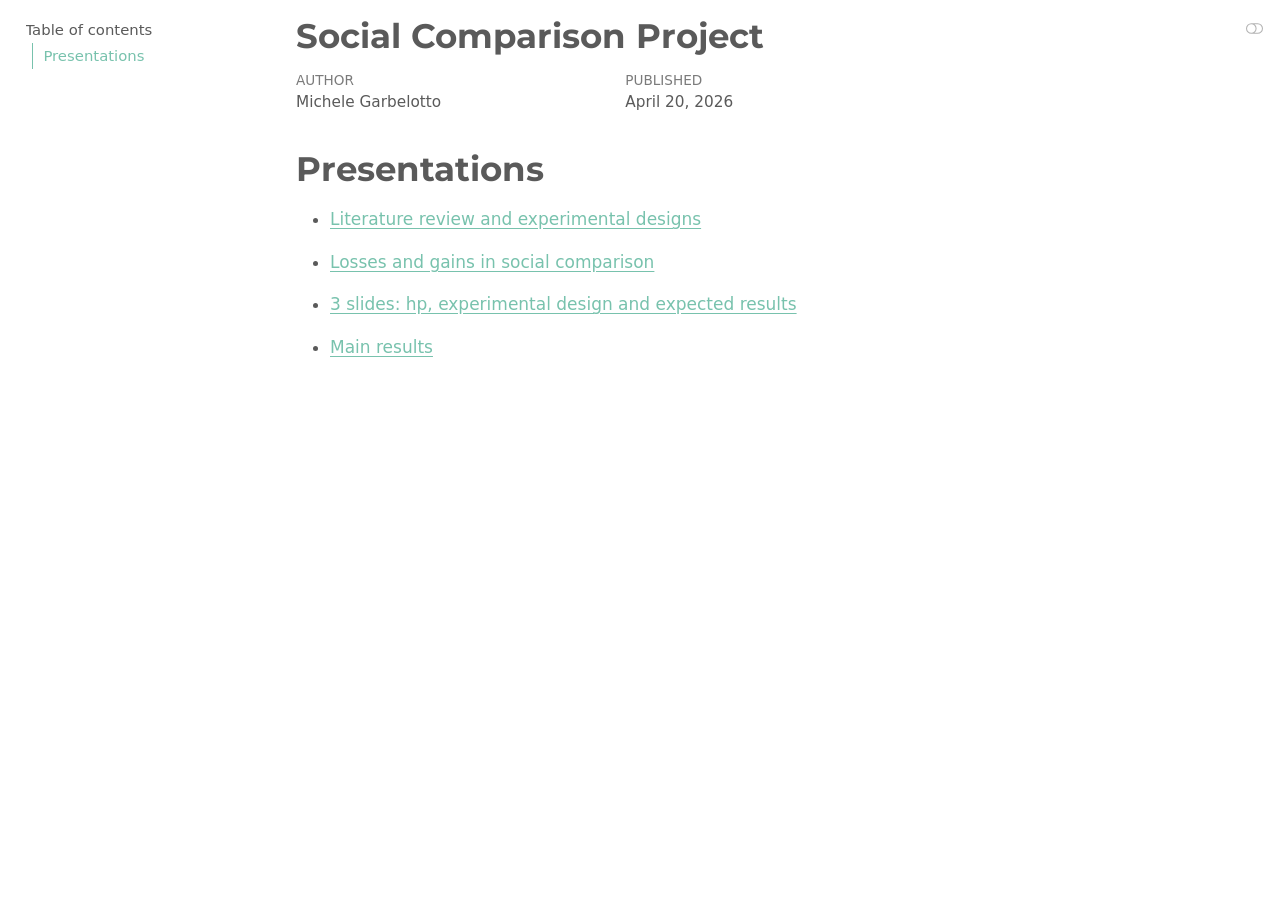
==== index.html @ e5406fec "Add main results presentation to index" ====
<!DOCTYPE html>
<html xmlns="http://www.w3.org/1999/xhtml" lang="en" xml:lang="en"><head>

<meta charset="utf-8">
<meta name="generator" content="quarto-1.8.25">

<meta name="viewport" content="width=device-width, initial-scale=1.0, user-scalable=yes">

<meta name="author" content="Michele Garbelotto">
<meta name="dcterms.date" content="2026-04-20">

<title>Social Comparison Project</title>
<style>
code{white-space: pre-wrap;}
span.smallcaps{font-variant: small-caps;}
div.columns{display: flex; gap: min(4vw, 1.5em);}
div.column{flex: auto; overflow-x: auto;}
div.hanging-indent{margin-left: 1.5em; text-indent: -1.5em;}
ul.task-list{list-style: none;}
ul.task-list li input[type="checkbox"] {
width: 0.8em;
margin: 0 0.8em 0.2em -1em;  vertical-align: middle;
}
</style>


<script>/*!
 * clipboard.js v2.0.11
 * https://clipboardjs.com/
 *
 * Licensed MIT © Zeno Rocha
 */
!function(t,e){"object"==typeof exports&&"object"==typeof module?module.exports=e():"function"==typeof define&&define.amd?define([],e):"object"==typeof exports?exports.ClipboardJS=e():t.ClipboardJS=e()}(this,function(){return n={686:function(t,e,n){"use strict";n.d(e,{default:function(){return b}});var e=n(279),i=n.n(e),e=n(370),u=n.n(e),e=n(817),r=n.n(e);function c(t){try{return document.execCommand(t)}catch(t){return}}var a=function(t){t=r()(t);return c("cut"),t};function o(t,e){var n,o,t=(n=t,o="rtl"===document.documentElement.getAttribute("dir"),(t=document.createElement("textarea")).style.fontSize="12pt",t.style.border="0",t.style.padding="0",t.style.margin="0",t.style.position="absolute",t.style[o?"right":"left"]="-9999px",o=window.pageYOffset||document.documentElement.scrollTop,t.style.top="".concat(o,"px"),t.setAttribute("readonly",""),t.value=n,t);return e.container.appendChild(t),e=r()(t),c("copy"),t.remove(),e}var f=function(t){var e=1<arguments.length&&void 0!==arguments[1]?arguments[1]:{container:document.body},n="";return"string"==typeof t?n=o(t,e):t instanceof HTMLInputElement&&!["text","search","url","tel","password"].includes(null==t?void 0:t.type)?n=o(t.value,e):(n=r()(t),c("copy")),n};function l(t){return(l="function"==typeof Symbol&&"symbol"==typeof Symbol.iterator?function(t){return typeof t}:function(t){return t&&"function"==typeof Symbol&&t.constructor===Symbol&&t!==Symbol.prototype?"symbol":typeof t})(t)}var s=function(){var t=0<arguments.length&&void 0!==arguments[0]?arguments[0]:{},e=t.action,n=void 0===e?"copy":e,o=t.container,e=t.target,t=t.text;if("copy"!==n&&"cut"!==n)throw new Error('Invalid "action" value, use either "copy" or "cut"');if(void 0!==e){if(!e||"object"!==l(e)||1!==e.nodeType)throw new Error('Invalid "target" value, use a valid Element');if("copy"===n&&e.hasAttribute("disabled"))throw new Error('Invalid "target" attribute. Please use "readonly" instead of "disabled" attribute');if("cut"===n&&(e.hasAttribute("readonly")||e.hasAttribute("disabled")))throw new Error('Invalid "target" attribute. You can\'t cut text from elements with "readonly" or "disabled" attributes')}return t?f(t,{container:o}):e?"cut"===n?a(e):f(e,{container:o}):void 0};function p(t){return(p="function"==typeof Symbol&&"symbol"==typeof Symbol.iterator?function(t){return typeof t}:function(t){return t&&"function"==typeof Symbol&&t.constructor===Symbol&&t!==Symbol.prototype?"symbol":typeof t})(t)}function d(t,e){for(var n=0;n<e.length;n++){var o=e[n];o.enumerable=o.enumerable||!1,o.configurable=!0,"value"in o&&(o.writable=!0),Object.defineProperty(t,o.key,o)}}function y(t,e){return(y=Object.setPrototypeOf||function(t,e){return t.__proto__=e,t})(t,e)}function h(n){var o=function(){if("undefined"==typeof Reflect||!Reflect.construct)return!1;if(Reflect.construct.sham)return!1;if("function"==typeof Proxy)return!0;try{return Date.prototype.toString.call(Reflect.construct(Date,[],function(){})),!0}catch(t){return!1}}();return function(){var t,e=v(n);return t=o?(t=v(this).constructor,Reflect.construct(e,arguments,t)):e.apply(this,arguments),e=this,!(t=t)||"object"!==p(t)&&"function"!=typeof t?function(t){if(void 0!==t)return t;throw new ReferenceError("this hasn't been initialised - super() hasn't been called")}(e):t}}function v(t){return(v=Object.setPrototypeOf?Object.getPrototypeOf:function(t){return t.__proto__||Object.getPrototypeOf(t)})(t)}function m(t,e){t="data-clipboard-".concat(t);if(e.hasAttribute(t))return e.getAttribute(t)}var b=function(){!function(t,e){if("function"!=typeof e&&null!==e)throw new TypeError("Super expression must either be null or a function");t.prototype=Object.create(e&&e.prototype,{constructor:{value:t,writable:!0,configurable:!0}}),e&&y(t,e)}(r,i());var t,e,n,o=h(r);function r(t,e){var n;return function(t){if(!(t instanceof r))throw new TypeError("Cannot call a class as a function")}(this),(n=o.call(this)).resolveOptions(e),n.listenClick(t),n}return t=r,n=[{key:"copy",value:function(t){var e=1<arguments.length&&void 0!==arguments[1]?arguments[1]:{container:document.body};return f(t,e)}},{key:"cut",value:function(t){return a(t)}},{key:"isSupported",value:function(){var t=0<arguments.length&&void 0!==arguments[0]?arguments[0]:["copy","cut"],t="string"==typeof t?[t]:t,e=!!document.queryCommandSupported;return t.forEach(function(t){e=e&&!!document.queryCommandSupported(t)}),e}}],(e=[{key:"resolveOptions",value:function(){var t=0<arguments.length&&void 0!==arguments[0]?arguments[0]:{};this.action="function"==typeof t.action?t.action:this.defaultAction,this.target="function"==typeof t.target?t.target:this.defaultTarget,this.text="function"==typeof t.text?t.text:this.defaultText,this.container="object"===p(t.container)?t.container:document.body}},{key:"listenClick",value:function(t){var e=this;this.listener=u()(t,"click",function(t){return e.onClick(t)})}},{key:"onClick",value:function(t){var e=t.delegateTarget||t.currentTarget,n=this.action(e)||"copy",t=s({action:n,container:this.container,target:this.target(e),text:this.text(e)});this.emit(t?"success":"error",{action:n,text:t,trigger:e,clearSelection:function(){e&&e.focus(),window.getSelection().removeAllRanges()}})}},{key:"defaultAction",value:function(t){return m("action",t)}},{key:"defaultTarget",value:function(t){t=m("target",t);if(t)return document.querySelector(t)}},{key:"defaultText",value:function(t){return m("text",t)}},{key:"destroy",value:function(){this.listener.destroy()}}])&&d(t.prototype,e),n&&d(t,n),r}()},828:function(t){var e;"undefined"==typeof Element||Element.prototype.matches||((e=Element.prototype).matches=e.matchesSelector||e.mozMatchesSelector||e.msMatchesSelector||e.oMatchesSelector||e.webkitMatchesSelector),t.exports=function(t,e){for(;t&&9!==t.nodeType;){if("function"==typeof t.matches&&t.matches(e))return t;t=t.parentNode}}},438:function(t,e,n){var u=n(828);function i(t,e,n,o,r){var i=function(e,n,t,o){return function(t){t.delegateTarget=u(t.target,n),t.delegateTarget&&o.call(e,t)}}.apply(this,arguments);return t.addEventListener(n,i,r),{destroy:function(){t.removeEventListener(n,i,r)}}}t.exports=function(t,e,n,o,r){return"function"==typeof t.addEventListener?i.apply(null,arguments):"function"==typeof n?i.bind(null,document).apply(null,arguments):("string"==typeof t&&(t=document.querySelectorAll(t)),Array.prototype.map.call(t,function(t){return i(t,e,n,o,r)}))}},879:function(t,n){n.node=function(t){return void 0!==t&&t instanceof HTMLElement&&1===t.nodeType},n.nodeList=function(t){var e=Object.prototype.toString.call(t);return void 0!==t&&("[object NodeList]"===e||"[object HTMLCollection]"===e)&&"length"in t&&(0===t.length||n.node(t[0]))},n.string=function(t){return"string"==typeof t||t instanceof String},n.fn=function(t){return"[object Function]"===Object.prototype.toString.call(t)}},370:function(t,e,n){var f=n(879),l=n(438);t.exports=function(t,e,n){if(!t&&!e&&!n)throw new Error("Missing required arguments");if(!f.string(e))throw new TypeError("Second argument must be a String");if(!f.fn(n))throw new TypeError("Third argument must be a Function");if(f.node(t))return c=e,a=n,(u=t).addEventListener(c,a),{destroy:function(){u.removeEventListener(c,a)}};if(f.nodeList(t))return o=t,r=e,i=n,Array.prototype.forEach.call(o,function(t){t.addEventListener(r,i)}),{destroy:function(){Array.prototype.forEach.call(o,function(t){t.removeEventListener(r,i)})}};if(f.string(t))return t=t,e=e,n=n,l(document.body,t,e,n);throw new TypeError("First argument must be a String, HTMLElement, HTMLCollection, or NodeList");var o,r,i,u,c,a}},817:function(t){t.exports=function(t){var e,n="SELECT"===t.nodeName?(t.focus(),t.value):"INPUT"===t.nodeName||"TEXTAREA"===t.nodeName?((e=t.hasAttribute("readonly"))||t.setAttribute("readonly",""),t.select(),t.setSelectionRange(0,t.value.length),e||t.removeAttribute("readonly"),t.value):(t.hasAttribute("contenteditable")&&t.focus(),n=window.getSelection(),(e=document.createRange()).selectNodeContents(t),n.removeAllRanges(),n.addRange(e),n.toString());return n}},279:function(t){function e(){}e.prototype={on:function(t,e,n){var o=this.e||(this.e={});return(o[t]||(o[t]=[])).push({fn:e,ctx:n}),this},once:function(t,e,n){var o=this;function r(){o.off(t,r),e.apply(n,arguments)}return r._=e,this.on(t,r,n)},emit:function(t){for(var e=[].slice.call(arguments,1),n=((this.e||(this.e={}))[t]||[]).slice(),o=0,r=n.length;o<r;o++)n[o].fn.apply(n[o].ctx,e);return this},off:function(t,e){var n=this.e||(this.e={}),o=n[t],r=[];if(o&&e)for(var i=0,u=o.length;i<u;i++)o[i].fn!==e&&o[i].fn._!==e&&r.push(o[i]);return r.length?n[t]=r:delete n[t],this}},t.exports=e,t.exports.TinyEmitter=e}},r={},o.n=function(t){var e=t&&t.__esModule?function(){return t.default}:function(){return t};return o.d(e,{a:e}),e},o.d=function(t,e){for(var n in e)o.o(e,n)&&!o.o(t,n)&&Object.defineProperty(t,n,{enumerable:!0,get:e[n]})},o.o=function(t,e){return Object.prototype.hasOwnProperty.call(t,e)},o(686).default;function o(t){if(r[t])return r[t].exports;var e=r[t]={exports:{}};return n[t](e,e.exports,o),e.exports}var n,r});</script>
<script src="[data-uri]" type="module"></script>
<script src="[data-uri]" type="module"></script>
<script src="[data-uri]" type="module"></script>
<script>/**
 * @popperjs/core v2.11.7 - MIT License
 */

!function(e,t){"object"==typeof exports&&"undefined"!=typeof module?t(exports):"function"==typeof define&&define.amd?define(["exports"],t):t((e="undefined"!=typeof globalThis?globalThis:e||self).Popper={})}(this,(function(e){"use strict";function t(e){if(null==e)return window;if("[object Window]"!==e.toString()){var t=e.ownerDocument;return t&&t.defaultView||window}return e}function n(e){return e instanceof t(e).Element||e instanceof Element}function r(e){return e instanceof t(e).HTMLElement||e instanceof HTMLElement}function o(e){return"undefined"!=typeof ShadowRoot&&(e instanceof t(e).ShadowRoot||e instanceof ShadowRoot)}var i=Math.max,a=Math.min,s=Math.round;function f(){var e=navigator.userAgentData;return null!=e&&e.brands&&Array.isArray(e.brands)?e.brands.map((function(e){return e.brand+"/"+e.version})).join(" "):navigator.userAgent}function c(){return!/^((?!chrome|android).)*safari/i.test(f())}function p(e,o,i){void 0===o&&(o=!1),void 0===i&&(i=!1);var a=e.getBoundingClientRect(),f=1,p=1;o&&r(e)&&(f=e.offsetWidth>0&&s(a.width)/e.offsetWidth||1,p=e.offsetHeight>0&&s(a.height)/e.offsetHeight||1);var u=(n(e)?t(e):window).visualViewport,l=!c()&&i,d=(a.left+(l&&u?u.offsetLeft:0))/f,h=(a.top+(l&&u?u.offsetTop:0))/p,m=a.width/f,v=a.height/p;return{width:m,height:v,top:h,right:d+m,bottom:h+v,left:d,x:d,y:h}}function u(e){var n=t(e);return{scrollLeft:n.pageXOffset,scrollTop:n.pageYOffset}}function l(e){return e?(e.nodeName||"").toLowerCase():null}function d(e){return((n(e)?e.ownerDocument:e.document)||window.document).documentElement}function h(e){return p(d(e)).left+u(e).scrollLeft}function m(e){return t(e).getComputedStyle(e)}function v(e){var t=m(e),n=t.overflow,r=t.overflowX,o=t.overflowY;return/auto|scroll|overlay|hidden/.test(n+o+r)}function y(e,n,o){void 0===o&&(o=!1);var i,a,f=r(n),c=r(n)&&function(e){var t=e.getBoundingClientRect(),n=s(t.width)/e.offsetWidth||1,r=s(t.height)/e.offsetHeight||1;return 1!==n||1!==r}(n),m=d(n),y=p(e,c,o),g={scrollLeft:0,scrollTop:0},b={x:0,y:0};return(f||!f&&!o)&&(("body"!==l(n)||v(m))&&(g=(i=n)!==t(i)&&r(i)?{scrollLeft:(a=i).scrollLeft,scrollTop:a.scrollTop}:u(i)),r(n)?((b=p(n,!0)).x+=n.clientLeft,b.y+=n.clientTop):m&&(b.x=h(m))),{x:y.left+g.scrollLeft-b.x,y:y.top+g.scrollTop-b.y,width:y.width,height:y.height}}function g(e){var t=p(e),n=e.offsetWidth,r=e.offsetHeight;return Math.abs(t.width-n)<=1&&(n=t.width),Math.abs(t.height-r)<=1&&(r=t.height),{x:e.offsetLeft,y:e.offsetTop,width:n,height:r}}function b(e){return"html"===l(e)?e:e.assignedSlot||e.parentNode||(o(e)?e.host:null)||d(e)}function x(e){return["html","body","#document"].indexOf(l(e))>=0?e.ownerDocument.body:r(e)&&v(e)?e:x(b(e))}function w(e,n){var r;void 0===n&&(n=[]);var o=x(e),i=o===(null==(r=e.ownerDocument)?void 0:r.body),a=t(o),s=i?[a].concat(a.visualViewport||[],v(o)?o:[]):o,f=n.concat(s);return i?f:f.concat(w(b(s)))}function O(e){return["table","td","th"].indexOf(l(e))>=0}function j(e){return r(e)&&"fixed"!==m(e).position?e.offsetParent:null}function E(e){for(var n=t(e),i=j(e);i&&O(i)&&"static"===m(i).position;)i=j(i);return i&&("html"===l(i)||"body"===l(i)&&"static"===m(i).position)?n:i||function(e){var t=/firefox/i.test(f());if(/Trident/i.test(f())&&r(e)&&"fixed"===m(e).position)return null;var n=b(e);for(o(n)&&(n=n.host);r(n)&&["html","body"].indexOf(l(n))<0;){var i=m(n);if("none"!==i.transform||"none"!==i.perspective||"paint"===i.contain||-1!==["transform","perspective"].indexOf(i.willChange)||t&&"filter"===i.willChange||t&&i.filter&&"none"!==i.filter)return n;n=n.parentNode}return null}(e)||n}var D="top",A="bottom",L="right",P="left",M="auto",k=[D,A,L,P],W="start",B="end",H="viewport",T="popper",R=k.reduce((function(e,t){return e.concat([t+"-"+W,t+"-"+B])}),[]),S=[].concat(k,[M]).reduce((function(e,t){return e.concat([t,t+"-"+W,t+"-"+B])}),[]),V=["beforeRead","read","afterRead","beforeMain","main","afterMain","beforeWrite","write","afterWrite"];function q(e){var t=new Map,n=new Set,r=[];function o(e){n.add(e.name),[].concat(e.requires||[],e.requiresIfExists||[]).forEach((function(e){if(!n.has(e)){var r=t.get(e);r&&o(r)}})),r.push(e)}return e.forEach((function(e){t.set(e.name,e)})),e.forEach((function(e){n.has(e.name)||o(e)})),r}function C(e){return e.split("-")[0]}function N(e,t){var n=t.getRootNode&&t.getRootNode();if(e.contains(t))return!0;if(n&&o(n)){var r=t;do{if(r&&e.isSameNode(r))return!0;r=r.parentNode||r.host}while(r)}return!1}function I(e){return Object.assign({},e,{left:e.x,top:e.y,right:e.x+e.width,bottom:e.y+e.height})}function _(e,r,o){return r===H?I(function(e,n){var r=t(e),o=d(e),i=r.visualViewport,a=o.clientWidth,s=o.clientHeight,f=0,p=0;if(i){a=i.width,s=i.height;var u=c();(u||!u&&"fixed"===n)&&(f=i.offsetLeft,p=i.offsetTop)}return{width:a,height:s,x:f+h(e),y:p}}(e,o)):n(r)?function(e,t){var n=p(e,!1,"fixed"===t);return n.top=n.top+e.clientTop,n.left=n.left+e.clientLeft,n.bottom=n.top+e.clientHeight,n.right=n.left+e.clientWidth,n.width=e.clientWidth,n.height=e.clientHeight,n.x=n.left,n.y=n.top,n}(r,o):I(function(e){var t,n=d(e),r=u(e),o=null==(t=e.ownerDocument)?void 0:t.body,a=i(n.scrollWidth,n.clientWidth,o?o.scrollWidth:0,o?o.clientWidth:0),s=i(n.scrollHeight,n.clientHeight,o?o.scrollHeight:0,o?o.clientHeight:0),f=-r.scrollLeft+h(e),c=-r.scrollTop;return"rtl"===m(o||n).direction&&(f+=i(n.clientWidth,o?o.clientWidth:0)-a),{width:a,height:s,x:f,y:c}}(d(e)))}function F(e,t,o,s){var f="clippingParents"===t?function(e){var t=w(b(e)),o=["absolute","fixed"].indexOf(m(e).position)>=0&&r(e)?E(e):e;return n(o)?t.filter((function(e){return n(e)&&N(e,o)&&"body"!==l(e)})):[]}(e):[].concat(t),c=[].concat(f,[o]),p=c[0],u=c.reduce((function(t,n){var r=_(e,n,s);return t.top=i(r.top,t.top),t.right=a(r.right,t.right),t.bottom=a(r.bottom,t.bottom),t.left=i(r.left,t.left),t}),_(e,p,s));return u.width=u.right-u.left,u.height=u.bottom-u.top,u.x=u.left,u.y=u.top,u}function U(e){return e.split("-")[1]}function z(e){return["top","bottom"].indexOf(e)>=0?"x":"y"}function X(e){var t,n=e.reference,r=e.element,o=e.placement,i=o?C(o):null,a=o?U(o):null,s=n.x+n.width/2-r.width/2,f=n.y+n.height/2-r.height/2;switch(i){case D:t={x:s,y:n.y-r.height};break;case A:t={x:s,y:n.y+n.height};break;case L:t={x:n.x+n.width,y:f};break;case P:t={x:n.x-r.width,y:f};break;default:t={x:n.x,y:n.y}}var c=i?z(i):null;if(null!=c){var p="y"===c?"height":"width";switch(a){case W:t[c]=t[c]-(n[p]/2-r[p]/2);break;case B:t[c]=t[c]+(n[p]/2-r[p]/2)}}return t}function Y(e){return Object.assign({},{top:0,right:0,bottom:0,left:0},e)}function G(e,t){return t.reduce((function(t,n){return t[n]=e,t}),{})}function J(e,t){void 0===t&&(t={});var r=t,o=r.placement,i=void 0===o?e.placement:o,a=r.strategy,s=void 0===a?e.strategy:a,f=r.boundary,c=void 0===f?"clippingParents":f,u=r.rootBoundary,l=void 0===u?H:u,h=r.elementContext,m=void 0===h?T:h,v=r.altBoundary,y=void 0!==v&&v,g=r.padding,b=void 0===g?0:g,x=Y("number"!=typeof b?b:G(b,k)),w=m===T?"reference":T,O=e.rects.popper,j=e.elements[y?w:m],E=F(n(j)?j:j.contextElement||d(e.elements.popper),c,l,s),P=p(e.elements.reference),M=X({reference:P,element:O,strategy:"absolute",placement:i}),W=I(Object.assign({},O,M)),B=m===T?W:P,R={top:E.top-B.top+x.top,bottom:B.bottom-E.bottom+x.bottom,left:E.left-B.left+x.left,right:B.right-E.right+x.right},S=e.modifiersData.offset;if(m===T&&S){var V=S[i];Object.keys(R).forEach((function(e){var t=[L,A].indexOf(e)>=0?1:-1,n=[D,A].indexOf(e)>=0?"y":"x";R[e]+=V[n]*t}))}return R}var K={placement:"bottom",modifiers:[],strategy:"absolute"};function Q(){for(var e=arguments.length,t=new Array(e),n=0;n<e;n++)t[n]=arguments[n];return!t.some((function(e){return!(e&&"function"==typeof e.getBoundingClientRect)}))}function Z(e){void 0===e&&(e={});var t=e,r=t.defaultModifiers,o=void 0===r?[]:r,i=t.defaultOptions,a=void 0===i?K:i;return function(e,t,r){void 0===r&&(r=a);var i,s,f={placement:"bottom",orderedModifiers:[],options:Object.assign({},K,a),modifiersData:{},elements:{reference:e,popper:t},attributes:{},styles:{}},c=[],p=!1,u={state:f,setOptions:function(r){var i="function"==typeof r?r(f.options):r;l(),f.options=Object.assign({},a,f.options,i),f.scrollParents={reference:n(e)?w(e):e.contextElement?w(e.contextElement):[],popper:w(t)};var s,p,d=function(e){var t=q(e);return V.reduce((function(e,n){return e.concat(t.filter((function(e){return e.phase===n})))}),[])}((s=[].concat(o,f.options.modifiers),p=s.reduce((function(e,t){var n=e[t.name];return e[t.name]=n?Object.assign({},n,t,{options:Object.assign({},n.options,t.options),data:Object.assign({},n.data,t.data)}):t,e}),{}),Object.keys(p).map((function(e){return p[e]}))));return f.orderedModifiers=d.filter((function(e){return e.enabled})),f.orderedModifiers.forEach((function(e){var t=e.name,n=e.options,r=void 0===n?{}:n,o=e.effect;if("function"==typeof o){var i=o({state:f,name:t,instance:u,options:r}),a=function(){};c.push(i||a)}})),u.update()},forceUpdate:function(){if(!p){var e=f.elements,t=e.reference,n=e.popper;if(Q(t,n)){f.rects={reference:y(t,E(n),"fixed"===f.options.strategy),popper:g(n)},f.reset=!1,f.placement=f.options.placement,f.orderedModifiers.forEach((function(e){return f.modifiersData[e.name]=Object.assign({},e.data)}));for(var r=0;r<f.orderedModifiers.length;r++)if(!0!==f.reset){var o=f.orderedModifiers[r],i=o.fn,a=o.options,s=void 0===a?{}:a,c=o.name;"function"==typeof i&&(f=i({state:f,options:s,name:c,instance:u})||f)}else f.reset=!1,r=-1}}},update:(i=function(){return new Promise((function(e){u.forceUpdate(),e(f)}))},function(){return s||(s=new Promise((function(e){Promise.resolve().then((function(){s=void 0,e(i())}))}))),s}),destroy:function(){l(),p=!0}};if(!Q(e,t))return u;function l(){c.forEach((function(e){return e()})),c=[]}return u.setOptions(r).then((function(e){!p&&r.onFirstUpdate&&r.onFirstUpdate(e)})),u}}var $={passive:!0};var ee={name:"eventListeners",enabled:!0,phase:"write",fn:function(){},effect:function(e){var n=e.state,r=e.instance,o=e.options,i=o.scroll,a=void 0===i||i,s=o.resize,f=void 0===s||s,c=t(n.elements.popper),p=[].concat(n.scrollParents.reference,n.scrollParents.popper);return a&&p.forEach((function(e){e.addEventListener("scroll",r.update,$)})),f&&c.addEventListener("resize",r.update,$),function(){a&&p.forEach((function(e){e.removeEventListener("scroll",r.update,$)})),f&&c.removeEventListener("resize",r.update,$)}},data:{}};var te={name:"popperOffsets",enabled:!0,phase:"read",fn:function(e){var t=e.state,n=e.name;t.modifiersData[n]=X({reference:t.rects.reference,element:t.rects.popper,strategy:"absolute",placement:t.placement})},data:{}},ne={top:"auto",right:"auto",bottom:"auto",left:"auto"};function re(e){var n,r=e.popper,o=e.popperRect,i=e.placement,a=e.variation,f=e.offsets,c=e.position,p=e.gpuAcceleration,u=e.adaptive,l=e.roundOffsets,h=e.isFixed,v=f.x,y=void 0===v?0:v,g=f.y,b=void 0===g?0:g,x="function"==typeof l?l({x:y,y:b}):{x:y,y:b};y=x.x,b=x.y;var w=f.hasOwnProperty("x"),O=f.hasOwnProperty("y"),j=P,M=D,k=window;if(u){var W=E(r),H="clientHeight",T="clientWidth";if(W===t(r)&&"static"!==m(W=d(r)).position&&"absolute"===c&&(H="scrollHeight",T="scrollWidth"),W=W,i===D||(i===P||i===L)&&a===B)M=A,b-=(h&&W===k&&k.visualViewport?k.visualViewport.height:W[H])-o.height,b*=p?1:-1;if(i===P||(i===D||i===A)&&a===B)j=L,y-=(h&&W===k&&k.visualViewport?k.visualViewport.width:W[T])-o.width,y*=p?1:-1}var R,S=Object.assign({position:c},u&&ne),V=!0===l?function(e,t){var n=e.x,r=e.y,o=t.devicePixelRatio||1;return{x:s(n*o)/o||0,y:s(r*o)/o||0}}({x:y,y:b},t(r)):{x:y,y:b};return y=V.x,b=V.y,p?Object.assign({},S,((R={})[M]=O?"0":"",R[j]=w?"0":"",R.transform=(k.devicePixelRatio||1)<=1?"translate("+y+"px, "+b+"px)":"translate3d("+y+"px, "+b+"px, 0)",R)):Object.assign({},S,((n={})[M]=O?b+"px":"",n[j]=w?y+"px":"",n.transform="",n))}var oe={name:"computeStyles",enabled:!0,phase:"beforeWrite",fn:function(e){var t=e.state,n=e.options,r=n.gpuAcceleration,o=void 0===r||r,i=n.adaptive,a=void 0===i||i,s=n.roundOffsets,f=void 0===s||s,c={placement:C(t.placement),variation:U(t.placement),popper:t.elements.popper,popperRect:t.rects.popper,gpuAcceleration:o,isFixed:"fixed"===t.options.strategy};null!=t.modifiersData.popperOffsets&&(t.styles.popper=Object.assign({},t.styles.popper,re(Object.assign({},c,{offsets:t.modifiersData.popperOffsets,position:t.options.strategy,adaptive:a,roundOffsets:f})))),null!=t.modifiersData.arrow&&(t.styles.arrow=Object.assign({},t.styles.arrow,re(Object.assign({},c,{offsets:t.modifiersData.arrow,position:"absolute",adaptive:!1,roundOffsets:f})))),t.attributes.popper=Object.assign({},t.attributes.popper,{"data-popper-placement":t.placement})},data:{}};var ie={name:"applyStyles",enabled:!0,phase:"write",fn:function(e){var t=e.state;Object.keys(t.elements).forEach((function(e){var n=t.styles[e]||{},o=t.attributes[e]||{},i=t.elements[e];r(i)&&l(i)&&(Object.assign(i.style,n),Object.keys(o).forEach((function(e){var t=o[e];!1===t?i.removeAttribute(e):i.setAttribute(e,!0===t?"":t)})))}))},effect:function(e){var t=e.state,n={popper:{position:t.options.strategy,left:"0",top:"0",margin:"0"},arrow:{position:"absolute"},reference:{}};return Object.assign(t.elements.popper.style,n.popper),t.styles=n,t.elements.arrow&&Object.assign(t.elements.arrow.style,n.arrow),function(){Object.keys(t.elements).forEach((function(e){var o=t.elements[e],i=t.attributes[e]||{},a=Object.keys(t.styles.hasOwnProperty(e)?t.styles[e]:n[e]).reduce((function(e,t){return e[t]="",e}),{});r(o)&&l(o)&&(Object.assign(o.style,a),Object.keys(i).forEach((function(e){o.removeAttribute(e)})))}))}},requires:["computeStyles"]};var ae={name:"offset",enabled:!0,phase:"main",requires:["popperOffsets"],fn:function(e){var t=e.state,n=e.options,r=e.name,o=n.offset,i=void 0===o?[0,0]:o,a=S.reduce((function(e,n){return e[n]=function(e,t,n){var r=C(e),o=[P,D].indexOf(r)>=0?-1:1,i="function"==typeof n?n(Object.assign({},t,{placement:e})):n,a=i[0],s=i[1];return a=a||0,s=(s||0)*o,[P,L].indexOf(r)>=0?{x:s,y:a}:{x:a,y:s}}(n,t.rects,i),e}),{}),s=a[t.placement],f=s.x,c=s.y;null!=t.modifiersData.popperOffsets&&(t.modifiersData.popperOffsets.x+=f,t.modifiersData.popperOffsets.y+=c),t.modifiersData[r]=a}},se={left:"right",right:"left",bottom:"top",top:"bottom"};function fe(e){return e.replace(/left|right|bottom|top/g,(function(e){return se[e]}))}var ce={start:"end",end:"start"};function pe(e){return e.replace(/start|end/g,(function(e){return ce[e]}))}function ue(e,t){void 0===t&&(t={});var n=t,r=n.placement,o=n.boundary,i=n.rootBoundary,a=n.padding,s=n.flipVariations,f=n.allowedAutoPlacements,c=void 0===f?S:f,p=U(r),u=p?s?R:R.filter((function(e){return U(e)===p})):k,l=u.filter((function(e){return c.indexOf(e)>=0}));0===l.length&&(l=u);var d=l.reduce((function(t,n){return t[n]=J(e,{placement:n,boundary:o,rootBoundary:i,padding:a})[C(n)],t}),{});return Object.keys(d).sort((function(e,t){return d[e]-d[t]}))}var le={name:"flip",enabled:!0,phase:"main",fn:function(e){var t=e.state,n=e.options,r=e.name;if(!t.modifiersData[r]._skip){for(var o=n.mainAxis,i=void 0===o||o,a=n.altAxis,s=void 0===a||a,f=n.fallbackPlacements,c=n.padding,p=n.boundary,u=n.rootBoundary,l=n.altBoundary,d=n.flipVariations,h=void 0===d||d,m=n.allowedAutoPlacements,v=t.options.placement,y=C(v),g=f||(y===v||!h?[fe(v)]:function(e){if(C(e)===M)return[];var t=fe(e);return[pe(e),t,pe(t)]}(v)),b=[v].concat(g).reduce((function(e,n){return e.concat(C(n)===M?ue(t,{placement:n,boundary:p,rootBoundary:u,padding:c,flipVariations:h,allowedAutoPlacements:m}):n)}),[]),x=t.rects.reference,w=t.rects.popper,O=new Map,j=!0,E=b[0],k=0;k<b.length;k++){var B=b[k],H=C(B),T=U(B)===W,R=[D,A].indexOf(H)>=0,S=R?"width":"height",V=J(t,{placement:B,boundary:p,rootBoundary:u,altBoundary:l,padding:c}),q=R?T?L:P:T?A:D;x[S]>w[S]&&(q=fe(q));var N=fe(q),I=[];if(i&&I.push(V[H]<=0),s&&I.push(V[q]<=0,V[N]<=0),I.every((function(e){return e}))){E=B,j=!1;break}O.set(B,I)}if(j)for(var _=function(e){var t=b.find((function(t){var n=O.get(t);if(n)return n.slice(0,e).every((function(e){return e}))}));if(t)return E=t,"break"},F=h?3:1;F>0;F--){if("break"===_(F))break}t.placement!==E&&(t.modifiersData[r]._skip=!0,t.placement=E,t.reset=!0)}},requiresIfExists:["offset"],data:{_skip:!1}};function de(e,t,n){return i(e,a(t,n))}var he={name:"preventOverflow",enabled:!0,phase:"main",fn:function(e){var t=e.state,n=e.options,r=e.name,o=n.mainAxis,s=void 0===o||o,f=n.altAxis,c=void 0!==f&&f,p=n.boundary,u=n.rootBoundary,l=n.altBoundary,d=n.padding,h=n.tether,m=void 0===h||h,v=n.tetherOffset,y=void 0===v?0:v,b=J(t,{boundary:p,rootBoundary:u,padding:d,altBoundary:l}),x=C(t.placement),w=U(t.placement),O=!w,j=z(x),M="x"===j?"y":"x",k=t.modifiersData.popperOffsets,B=t.rects.reference,H=t.rects.popper,T="function"==typeof y?y(Object.assign({},t.rects,{placement:t.placement})):y,R="number"==typeof T?{mainAxis:T,altAxis:T}:Object.assign({mainAxis:0,altAxis:0},T),S=t.modifiersData.offset?t.modifiersData.offset[t.placement]:null,V={x:0,y:0};if(k){if(s){var q,N="y"===j?D:P,I="y"===j?A:L,_="y"===j?"height":"width",F=k[j],X=F+b[N],Y=F-b[I],G=m?-H[_]/2:0,K=w===W?B[_]:H[_],Q=w===W?-H[_]:-B[_],Z=t.elements.arrow,$=m&&Z?g(Z):{width:0,height:0},ee=t.modifiersData["arrow#persistent"]?t.modifiersData["arrow#persistent"].padding:{top:0,right:0,bottom:0,left:0},te=ee[N],ne=ee[I],re=de(0,B[_],$[_]),oe=O?B[_]/2-G-re-te-R.mainAxis:K-re-te-R.mainAxis,ie=O?-B[_]/2+G+re+ne+R.mainAxis:Q+re+ne+R.mainAxis,ae=t.elements.arrow&&E(t.elements.arrow),se=ae?"y"===j?ae.clientTop||0:ae.clientLeft||0:0,fe=null!=(q=null==S?void 0:S[j])?q:0,ce=F+ie-fe,pe=de(m?a(X,F+oe-fe-se):X,F,m?i(Y,ce):Y);k[j]=pe,V[j]=pe-F}if(c){var ue,le="x"===j?D:P,he="x"===j?A:L,me=k[M],ve="y"===M?"height":"width",ye=me+b[le],ge=me-b[he],be=-1!==[D,P].indexOf(x),xe=null!=(ue=null==S?void 0:S[M])?ue:0,we=be?ye:me-B[ve]-H[ve]-xe+R.altAxis,Oe=be?me+B[ve]+H[ve]-xe-R.altAxis:ge,je=m&&be?function(e,t,n){var r=de(e,t,n);return r>n?n:r}(we,me,Oe):de(m?we:ye,me,m?Oe:ge);k[M]=je,V[M]=je-me}t.modifiersData[r]=V}},requiresIfExists:["offset"]};var me={name:"arrow",enabled:!0,phase:"main",fn:function(e){var t,n=e.state,r=e.name,o=e.options,i=n.elements.arrow,a=n.modifiersData.popperOffsets,s=C(n.placement),f=z(s),c=[P,L].indexOf(s)>=0?"height":"width";if(i&&a){var p=function(e,t){return Y("number"!=typeof(e="function"==typeof e?e(Object.assign({},t.rects,{placement:t.placement})):e)?e:G(e,k))}(o.padding,n),u=g(i),l="y"===f?D:P,d="y"===f?A:L,h=n.rects.reference[c]+n.rects.reference[f]-a[f]-n.rects.popper[c],m=a[f]-n.rects.reference[f],v=E(i),y=v?"y"===f?v.clientHeight||0:v.clientWidth||0:0,b=h/2-m/2,x=p[l],w=y-u[c]-p[d],O=y/2-u[c]/2+b,j=de(x,O,w),M=f;n.modifiersData[r]=((t={})[M]=j,t.centerOffset=j-O,t)}},effect:function(e){var t=e.state,n=e.options.element,r=void 0===n?"[data-popper-arrow]":n;null!=r&&("string"!=typeof r||(r=t.elements.popper.querySelector(r)))&&N(t.elements.popper,r)&&(t.elements.arrow=r)},requires:["popperOffsets"],requiresIfExists:["preventOverflow"]};function ve(e,t,n){return void 0===n&&(n={x:0,y:0}),{top:e.top-t.height-n.y,right:e.right-t.width+n.x,bottom:e.bottom-t.height+n.y,left:e.left-t.width-n.x}}function ye(e){return[D,L,A,P].some((function(t){return e[t]>=0}))}var ge={name:"hide",enabled:!0,phase:"main",requiresIfExists:["preventOverflow"],fn:function(e){var t=e.state,n=e.name,r=t.rects.reference,o=t.rects.popper,i=t.modifiersData.preventOverflow,a=J(t,{elementContext:"reference"}),s=J(t,{altBoundary:!0}),f=ve(a,r),c=ve(s,o,i),p=ye(f),u=ye(c);t.modifiersData[n]={referenceClippingOffsets:f,popperEscapeOffsets:c,isReferenceHidden:p,hasPopperEscaped:u},t.attributes.popper=Object.assign({},t.attributes.popper,{"data-popper-reference-hidden":p,"data-popper-escaped":u})}},be=Z({defaultModifiers:[ee,te,oe,ie]}),xe=[ee,te,oe,ie,ae,le,he,me,ge],we=Z({defaultModifiers:xe});e.applyStyles=ie,e.arrow=me,e.computeStyles=oe,e.createPopper=we,e.createPopperLite=be,e.defaultModifiers=xe,e.detectOverflow=J,e.eventListeners=ee,e.flip=le,e.hide=ge,e.offset=ae,e.popperGenerator=Z,e.popperOffsets=te,e.preventOverflow=he,Object.defineProperty(e,"__esModule",{value:!0})}));

</script>
<script>!function(e,t){"object"==typeof exports&&"undefined"!=typeof module?module.exports=t(require("@popperjs/core")):"function"==typeof define&&define.amd?define(["@popperjs/core"],t):(e=e||self).tippy=t(e.Popper)}(this,(function(e){"use strict";var t={passive:!0,capture:!0},n=function(){return document.body};function r(e,t,n){if(Array.isArray(e)){var r=e[t];return null==r?Array.isArray(n)?n[t]:n:r}return e}function o(e,t){var n={}.toString.call(e);return 0===n.indexOf("[object")&&n.indexOf(t+"]")>-1}function i(e,t){return"function"==typeof e?e.apply(void 0,t):e}function a(e,t){return 0===t?e:function(r){clearTimeout(n),n=setTimeout((function(){e(r)}),t)};var n}function s(e,t){var n=Object.assign({},e);return t.forEach((function(e){delete n[e]})),n}function u(e){return[].concat(e)}function c(e,t){-1===e.indexOf(t)&&e.push(t)}function p(e){return e.split("-")[0]}function f(e){return[].slice.call(e)}function l(e){return Object.keys(e).reduce((function(t,n){return void 0!==e[n]&&(t[n]=e[n]),t}),{})}function d(){return document.createElement("div")}function v(e){return["Element","Fragment"].some((function(t){return o(e,t)}))}function m(e){return o(e,"MouseEvent")}function g(e){return!(!e||!e._tippy||e._tippy.reference!==e)}function h(e){return v(e)?[e]:function(e){return o(e,"NodeList")}(e)?f(e):Array.isArray(e)?e:f(document.querySelectorAll(e))}function b(e,t){e.forEach((function(e){e&&(e.style.transitionDuration=t+"ms")}))}function y(e,t){e.forEach((function(e){e&&e.setAttribute("data-state",t)}))}function w(e){var t,n=u(e)[0];return null!=n&&null!=(t=n.ownerDocument)&&t.body?n.ownerDocument:document}function E(e,t,n){var r=t+"EventListener";["transitionend","webkitTransitionEnd"].forEach((function(t){e[r](t,n)}))}function O(e,t){for(var n=t;n;){var r;if(e.contains(n))return!0;n=null==n.getRootNode||null==(r=n.getRootNode())?void 0:r.host}return!1}var x={isTouch:!1},C=0;function T(){x.isTouch||(x.isTouch=!0,window.performance&&document.addEventListener("mousemove",A))}function A(){var e=performance.now();e-C<20&&(x.isTouch=!1,document.removeEventListener("mousemove",A)),C=e}function L(){var e=document.activeElement;if(g(e)){var t=e._tippy;e.blur&&!t.state.isVisible&&e.blur()}}var D=!!("undefined"!=typeof window&&"undefined"!=typeof document)&&!!window.msCrypto,R=Object.assign({appendTo:n,aria:{content:"auto",expanded:"auto"},delay:0,duration:[300,250],getReferenceClientRect:null,hideOnClick:!0,ignoreAttributes:!1,interactive:!1,interactiveBorder:2,interactiveDebounce:0,moveTransition:"",offset:[0,10],onAfterUpdate:function(){},onBeforeUpdate:function(){},onCreate:function(){},onDestroy:function(){},onHidden:function(){},onHide:function(){},onMount:function(){},onShow:function(){},onShown:function(){},onTrigger:function(){},onUntrigger:function(){},onClickOutside:function(){},placement:"top",plugins:[],popperOptions:{},render:null,showOnCreate:!1,touch:!0,trigger:"mouseenter focus",triggerTarget:null},{animateFill:!1,followCursor:!1,inlinePositioning:!1,sticky:!1},{allowHTML:!1,animation:"fade",arrow:!0,content:"",inertia:!1,maxWidth:350,role:"tooltip",theme:"",zIndex:9999}),k=Object.keys(R);function P(e){var t=(e.plugins||[]).reduce((function(t,n){var r,o=n.name,i=n.defaultValue;o&&(t[o]=void 0!==e[o]?e[o]:null!=(r=R[o])?r:i);return t}),{});return Object.assign({},e,t)}function j(e,t){var n=Object.assign({},t,{content:i(t.content,[e])},t.ignoreAttributes?{}:function(e,t){return(t?Object.keys(P(Object.assign({},R,{plugins:t}))):k).reduce((function(t,n){var r=(e.getAttribute("data-tippy-"+n)||"").trim();if(!r)return t;if("content"===n)t[n]=r;else try{t[n]=JSON.parse(r)}catch(e){t[n]=r}return t}),{})}(e,t.plugins));return n.aria=Object.assign({},R.aria,n.aria),n.aria={expanded:"auto"===n.aria.expanded?t.interactive:n.aria.expanded,content:"auto"===n.aria.content?t.interactive?null:"describedby":n.aria.content},n}function M(e,t){e.innerHTML=t}function V(e){var t=d();return!0===e?t.className="tippy-arrow":(t.className="tippy-svg-arrow",v(e)?t.appendChild(e):M(t,e)),t}function I(e,t){v(t.content)?(M(e,""),e.appendChild(t.content)):"function"!=typeof t.content&&(t.allowHTML?M(e,t.content):e.textContent=t.content)}function S(e){var t=e.firstElementChild,n=f(t.children);return{box:t,content:n.find((function(e){return e.classList.contains("tippy-content")})),arrow:n.find((function(e){return e.classList.contains("tippy-arrow")||e.classList.contains("tippy-svg-arrow")})),backdrop:n.find((function(e){return e.classList.contains("tippy-backdrop")}))}}function N(e){var t=d(),n=d();n.className="tippy-box",n.setAttribute("data-state","hidden"),n.setAttribute("tabindex","-1");var r=d();function o(n,r){var o=S(t),i=o.box,a=o.content,s=o.arrow;r.theme?i.setAttribute("data-theme",r.theme):i.removeAttribute("data-theme"),"string"==typeof r.animation?i.setAttribute("data-animation",r.animation):i.removeAttribute("data-animation"),r.inertia?i.setAttribute("data-inertia",""):i.removeAttribute("data-inertia"),i.style.maxWidth="number"==typeof r.maxWidth?r.maxWidth+"px":r.maxWidth,r.role?i.setAttribute("role",r.role):i.removeAttribute("role"),n.content===r.content&&n.allowHTML===r.allowHTML||I(a,e.props),r.arrow?s?n.arrow!==r.arrow&&(i.removeChild(s),i.appendChild(V(r.arrow))):i.appendChild(V(r.arrow)):s&&i.removeChild(s)}return r.className="tippy-content",r.setAttribute("data-state","hidden"),I(r,e.props),t.appendChild(n),n.appendChild(r),o(e.props,e.props),{popper:t,onUpdate:o}}N.$$tippy=!0;var B=1,H=[],U=[];function _(o,s){var v,g,h,C,T,A,L,k,M=j(o,Object.assign({},R,P(l(s)))),V=!1,I=!1,N=!1,_=!1,F=[],W=a(we,M.interactiveDebounce),X=B++,Y=(k=M.plugins).filter((function(e,t){return k.indexOf(e)===t})),$={id:X,reference:o,popper:d(),popperInstance:null,props:M,state:{isEnabled:!0,isVisible:!1,isDestroyed:!1,isMounted:!1,isShown:!1},plugins:Y,clearDelayTimeouts:function(){clearTimeout(v),clearTimeout(g),cancelAnimationFrame(h)},setProps:function(e){if($.state.isDestroyed)return;ae("onBeforeUpdate",[$,e]),be();var t=$.props,n=j(o,Object.assign({},t,l(e),{ignoreAttributes:!0}));$.props=n,he(),t.interactiveDebounce!==n.interactiveDebounce&&(ce(),W=a(we,n.interactiveDebounce));t.triggerTarget&&!n.triggerTarget?u(t.triggerTarget).forEach((function(e){e.removeAttribute("aria-expanded")})):n.triggerTarget&&o.removeAttribute("aria-expanded");ue(),ie(),J&&J(t,n);$.popperInstance&&(Ce(),Ae().forEach((function(e){requestAnimationFrame(e._tippy.popperInstance.forceUpdate)})));ae("onAfterUpdate",[$,e])},setContent:function(e){$.setProps({content:e})},show:function(){var e=$.state.isVisible,t=$.state.isDestroyed,o=!$.state.isEnabled,a=x.isTouch&&!$.props.touch,s=r($.props.duration,0,R.duration);if(e||t||o||a)return;if(te().hasAttribute("disabled"))return;if(ae("onShow",[$],!1),!1===$.props.onShow($))return;$.state.isVisible=!0,ee()&&(z.style.visibility="visible");ie(),de(),$.state.isMounted||(z.style.transition="none");if(ee()){var u=re(),p=u.box,f=u.content;b([p,f],0)}A=function(){var e;if($.state.isVisible&&!_){if(_=!0,z.offsetHeight,z.style.transition=$.props.moveTransition,ee()&&$.props.animation){var t=re(),n=t.box,r=t.content;b([n,r],s),y([n,r],"visible")}se(),ue(),c(U,$),null==(e=$.popperInstance)||e.forceUpdate(),ae("onMount",[$]),$.props.animation&&ee()&&function(e,t){me(e,t)}(s,(function(){$.state.isShown=!0,ae("onShown",[$])}))}},function(){var e,t=$.props.appendTo,r=te();e=$.props.interactive&&t===n||"parent"===t?r.parentNode:i(t,[r]);e.contains(z)||e.appendChild(z);$.state.isMounted=!0,Ce()}()},hide:function(){var e=!$.state.isVisible,t=$.state.isDestroyed,n=!$.state.isEnabled,o=r($.props.duration,1,R.duration);if(e||t||n)return;if(ae("onHide",[$],!1),!1===$.props.onHide($))return;$.state.isVisible=!1,$.state.isShown=!1,_=!1,V=!1,ee()&&(z.style.visibility="hidden");if(ce(),ve(),ie(!0),ee()){var i=re(),a=i.box,s=i.content;$.props.animation&&(b([a,s],o),y([a,s],"hidden"))}se(),ue(),$.props.animation?ee()&&function(e,t){me(e,(function(){!$.state.isVisible&&z.parentNode&&z.parentNode.contains(z)&&t()}))}(o,$.unmount):$.unmount()},hideWithInteractivity:function(e){ne().addEventListener("mousemove",W),c(H,W),W(e)},enable:function(){$.state.isEnabled=!0},disable:function(){$.hide(),$.state.isEnabled=!1},unmount:function(){$.state.isVisible&&$.hide();if(!$.state.isMounted)return;Te(),Ae().forEach((function(e){e._tippy.unmount()})),z.parentNode&&z.parentNode.removeChild(z);U=U.filter((function(e){return e!==$})),$.state.isMounted=!1,ae("onHidden",[$])},destroy:function(){if($.state.isDestroyed)return;$.clearDelayTimeouts(),$.unmount(),be(),delete o._tippy,$.state.isDestroyed=!0,ae("onDestroy",[$])}};if(!M.render)return $;var q=M.render($),z=q.popper,J=q.onUpdate;z.setAttribute("data-tippy-root",""),z.id="tippy-"+$.id,$.popper=z,o._tippy=$,z._tippy=$;var G=Y.map((function(e){return e.fn($)})),K=o.hasAttribute("aria-expanded");return he(),ue(),ie(),ae("onCreate",[$]),M.showOnCreate&&Le(),z.addEventListener("mouseenter",(function(){$.props.interactive&&$.state.isVisible&&$.clearDelayTimeouts()})),z.addEventListener("mouseleave",(function(){$.props.interactive&&$.props.trigger.indexOf("mouseenter")>=0&&ne().addEventListener("mousemove",W)})),$;function Q(){var e=$.props.touch;return Array.isArray(e)?e:[e,0]}function Z(){return"hold"===Q()[0]}function ee(){var e;return!(null==(e=$.props.render)||!e.$$tippy)}function te(){return L||o}function ne(){var e=te().parentNode;return e?w(e):document}function re(){return S(z)}function oe(e){return $.state.isMounted&&!$.state.isVisible||x.isTouch||C&&"focus"===C.type?0:r($.props.delay,e?0:1,R.delay)}function ie(e){void 0===e&&(e=!1),z.style.pointerEvents=$.props.interactive&&!e?"":"none",z.style.zIndex=""+$.props.zIndex}function ae(e,t,n){var r;(void 0===n&&(n=!0),G.forEach((function(n){n[e]&&n[e].apply(n,t)})),n)&&(r=$.props)[e].apply(r,t)}function se(){var e=$.props.aria;if(e.content){var t="aria-"+e.content,n=z.id;u($.props.triggerTarget||o).forEach((function(e){var r=e.getAttribute(t);if($.state.isVisible)e.setAttribute(t,r?r+" "+n:n);else{var o=r&&r.replace(n,"").trim();o?e.setAttribute(t,o):e.removeAttribute(t)}}))}}function ue(){!K&&$.props.aria.expanded&&u($.props.triggerTarget||o).forEach((function(e){$.props.interactive?e.setAttribute("aria-expanded",$.state.isVisible&&e===te()?"true":"false"):e.removeAttribute("aria-expanded")}))}function ce(){ne().removeEventListener("mousemove",W),H=H.filter((function(e){return e!==W}))}function pe(e){if(!x.isTouch||!N&&"mousedown"!==e.type){var t=e.composedPath&&e.composedPath()[0]||e.target;if(!$.props.interactive||!O(z,t)){if(u($.props.triggerTarget||o).some((function(e){return O(e,t)}))){if(x.isTouch)return;if($.state.isVisible&&$.props.trigger.indexOf("click")>=0)return}else ae("onClickOutside",[$,e]);!0===$.props.hideOnClick&&($.clearDelayTimeouts(),$.hide(),I=!0,setTimeout((function(){I=!1})),$.state.isMounted||ve())}}}function fe(){N=!0}function le(){N=!1}function de(){var e=ne();e.addEventListener("mousedown",pe,!0),e.addEventListener("touchend",pe,t),e.addEventListener("touchstart",le,t),e.addEventListener("touchmove",fe,t)}function ve(){var e=ne();e.removeEventListener("mousedown",pe,!0),e.removeEventListener("touchend",pe,t),e.removeEventListener("touchstart",le,t),e.removeEventListener("touchmove",fe,t)}function me(e,t){var n=re().box;function r(e){e.target===n&&(E(n,"remove",r),t())}if(0===e)return t();E(n,"remove",T),E(n,"add",r),T=r}function ge(e,t,n){void 0===n&&(n=!1),u($.props.triggerTarget||o).forEach((function(r){r.addEventListener(e,t,n),F.push({node:r,eventType:e,handler:t,options:n})}))}function he(){var e;Z()&&(ge("touchstart",ye,{passive:!0}),ge("touchend",Ee,{passive:!0})),(e=$.props.trigger,e.split(/\s+/).filter(Boolean)).forEach((function(e){if("manual"!==e)switch(ge(e,ye),e){case"mouseenter":ge("mouseleave",Ee);break;case"focus":ge(D?"focusout":"blur",Oe);break;case"focusin":ge("focusout",Oe)}}))}function be(){F.forEach((function(e){var t=e.node,n=e.eventType,r=e.handler,o=e.options;t.removeEventListener(n,r,o)})),F=[]}function ye(e){var t,n=!1;if($.state.isEnabled&&!xe(e)&&!I){var r="focus"===(null==(t=C)?void 0:t.type);C=e,L=e.currentTarget,ue(),!$.state.isVisible&&m(e)&&H.forEach((function(t){return t(e)})),"click"===e.type&&($.props.trigger.indexOf("mouseenter")<0||V)&&!1!==$.props.hideOnClick&&$.state.isVisible?n=!0:Le(e),"click"===e.type&&(V=!n),n&&!r&&De(e)}}function we(e){var t=e.target,n=te().contains(t)||z.contains(t);"mousemove"===e.type&&n||function(e,t){var n=t.clientX,r=t.clientY;return e.every((function(e){var t=e.popperRect,o=e.popperState,i=e.props.interactiveBorder,a=p(o.placement),s=o.modifiersData.offset;if(!s)return!0;var u="bottom"===a?s.top.y:0,c="top"===a?s.bottom.y:0,f="right"===a?s.left.x:0,l="left"===a?s.right.x:0,d=t.top-r+u>i,v=r-t.bottom-c>i,m=t.left-n+f>i,g=n-t.right-l>i;return d||v||m||g}))}(Ae().concat(z).map((function(e){var t,n=null==(t=e._tippy.popperInstance)?void 0:t.state;return n?{popperRect:e.getBoundingClientRect(),popperState:n,props:M}:null})).filter(Boolean),e)&&(ce(),De(e))}function Ee(e){xe(e)||$.props.trigger.indexOf("click")>=0&&V||($.props.interactive?$.hideWithInteractivity(e):De(e))}function Oe(e){$.props.trigger.indexOf("focusin")<0&&e.target!==te()||$.props.interactive&&e.relatedTarget&&z.contains(e.relatedTarget)||De(e)}function xe(e){return!!x.isTouch&&Z()!==e.type.indexOf("touch")>=0}function Ce(){Te();var t=$.props,n=t.popperOptions,r=t.placement,i=t.offset,a=t.getReferenceClientRect,s=t.moveTransition,u=ee()?S(z).arrow:null,c=a?{getBoundingClientRect:a,contextElement:a.contextElement||te()}:o,p=[{name:"offset",options:{offset:i}},{name:"preventOverflow",options:{padding:{top:2,bottom:2,left:5,right:5}}},{name:"flip",options:{padding:5}},{name:"computeStyles",options:{adaptive:!s}},{name:"$$tippy",enabled:!0,phase:"beforeWrite",requires:["computeStyles"],fn:function(e){var t=e.state;if(ee()){var n=re().box;["placement","reference-hidden","escaped"].forEach((function(e){"placement"===e?n.setAttribute("data-placement",t.placement):t.attributes.popper["data-popper-"+e]?n.setAttribute("data-"+e,""):n.removeAttribute("data-"+e)})),t.attributes.popper={}}}}];ee()&&u&&p.push({name:"arrow",options:{element:u,padding:3}}),p.push.apply(p,(null==n?void 0:n.modifiers)||[]),$.popperInstance=e.createPopper(c,z,Object.assign({},n,{placement:r,onFirstUpdate:A,modifiers:p}))}function Te(){$.popperInstance&&($.popperInstance.destroy(),$.popperInstance=null)}function Ae(){return f(z.querySelectorAll("[data-tippy-root]"))}function Le(e){$.clearDelayTimeouts(),e&&ae("onTrigger",[$,e]),de();var t=oe(!0),n=Q(),r=n[0],o=n[1];x.isTouch&&"hold"===r&&o&&(t=o),t?v=setTimeout((function(){$.show()}),t):$.show()}function De(e){if($.clearDelayTimeouts(),ae("onUntrigger",[$,e]),$.state.isVisible){if(!($.props.trigger.indexOf("mouseenter")>=0&&$.props.trigger.indexOf("click")>=0&&["mouseleave","mousemove"].indexOf(e.type)>=0&&V)){var t=oe(!1);t?g=setTimeout((function(){$.state.isVisible&&$.hide()}),t):h=requestAnimationFrame((function(){$.hide()}))}}else ve()}}function F(e,n){void 0===n&&(n={});var r=R.plugins.concat(n.plugins||[]);document.addEventListener("touchstart",T,t),window.addEventListener("blur",L);var o=Object.assign({},n,{plugins:r}),i=h(e).reduce((function(e,t){var n=t&&_(t,o);return n&&e.push(n),e}),[]);return v(e)?i[0]:i}F.defaultProps=R,F.setDefaultProps=function(e){Object.keys(e).forEach((function(t){R[t]=e[t]}))},F.currentInput=x;var W=Object.assign({},e.applyStyles,{effect:function(e){var t=e.state,n={popper:{position:t.options.strategy,left:"0",top:"0",margin:"0"},arrow:{position:"absolute"},reference:{}};Object.assign(t.elements.popper.style,n.popper),t.styles=n,t.elements.arrow&&Object.assign(t.elements.arrow.style,n.arrow)}}),X={mouseover:"mouseenter",focusin:"focus",click:"click"};var Y={name:"animateFill",defaultValue:!1,fn:function(e){var t;if(null==(t=e.props.render)||!t.$$tippy)return{};var n=S(e.popper),r=n.box,o=n.content,i=e.props.animateFill?function(){var e=d();return e.className="tippy-backdrop",y([e],"hidden"),e}():null;return{onCreate:function(){i&&(r.insertBefore(i,r.firstElementChild),r.setAttribute("data-animatefill",""),r.style.overflow="hidden",e.setProps({arrow:!1,animation:"shift-away"}))},onMount:function(){if(i){var e=r.style.transitionDuration,t=Number(e.replace("ms",""));o.style.transitionDelay=Math.round(t/10)+"ms",i.style.transitionDuration=e,y([i],"visible")}},onShow:function(){i&&(i.style.transitionDuration="0ms")},onHide:function(){i&&y([i],"hidden")}}}};var $={clientX:0,clientY:0},q=[];function z(e){var t=e.clientX,n=e.clientY;$={clientX:t,clientY:n}}var J={name:"followCursor",defaultValue:!1,fn:function(e){var t=e.reference,n=w(e.props.triggerTarget||t),r=!1,o=!1,i=!0,a=e.props;function s(){return"initial"===e.props.followCursor&&e.state.isVisible}function u(){n.addEventListener("mousemove",f)}function c(){n.removeEventListener("mousemove",f)}function p(){r=!0,e.setProps({getReferenceClientRect:null}),r=!1}function f(n){var r=!n.target||t.contains(n.target),o=e.props.followCursor,i=n.clientX,a=n.clientY,s=t.getBoundingClientRect(),u=i-s.left,c=a-s.top;!r&&e.props.interactive||e.setProps({getReferenceClientRect:function(){var e=t.getBoundingClientRect(),n=i,r=a;"initial"===o&&(n=e.left+u,r=e.top+c);var s="horizontal"===o?e.top:r,p="vertical"===o?e.right:n,f="horizontal"===o?e.bottom:r,l="vertical"===o?e.left:n;return{width:p-l,height:f-s,top:s,right:p,bottom:f,left:l}}})}function l(){e.props.followCursor&&(q.push({instance:e,doc:n}),function(e){e.addEventListener("mousemove",z)}(n))}function d(){0===(q=q.filter((function(t){return t.instance!==e}))).filter((function(e){return e.doc===n})).length&&function(e){e.removeEventListener("mousemove",z)}(n)}return{onCreate:l,onDestroy:d,onBeforeUpdate:function(){a=e.props},onAfterUpdate:function(t,n){var i=n.followCursor;r||void 0!==i&&a.followCursor!==i&&(d(),i?(l(),!e.state.isMounted||o||s()||u()):(c(),p()))},onMount:function(){e.props.followCursor&&!o&&(i&&(f($),i=!1),s()||u())},onTrigger:function(e,t){m(t)&&($={clientX:t.clientX,clientY:t.clientY}),o="focus"===t.type},onHidden:function(){e.props.followCursor&&(p(),c(),i=!0)}}}};var G={name:"inlinePositioning",defaultValue:!1,fn:function(e){var t,n=e.reference;var r=-1,o=!1,i=[],a={name:"tippyInlinePositioning",enabled:!0,phase:"afterWrite",fn:function(o){var a=o.state;e.props.inlinePositioning&&(-1!==i.indexOf(a.placement)&&(i=[]),t!==a.placement&&-1===i.indexOf(a.placement)&&(i.push(a.placement),e.setProps({getReferenceClientRect:function(){return function(e){return function(e,t,n,r){if(n.length<2||null===e)return t;if(2===n.length&&r>=0&&n[0].left>n[1].right)return n[r]||t;switch(e){case"top":case"bottom":var o=n[0],i=n[n.length-1],a="top"===e,s=o.top,u=i.bottom,c=a?o.left:i.left,p=a?o.right:i.right;return{top:s,bottom:u,left:c,right:p,width:p-c,height:u-s};case"left":case"right":var f=Math.min.apply(Math,n.map((function(e){return e.left}))),l=Math.max.apply(Math,n.map((function(e){return e.right}))),d=n.filter((function(t){return"left"===e?t.left===f:t.right===l})),v=d[0].top,m=d[d.length-1].bottom;return{top:v,bottom:m,left:f,right:l,width:l-f,height:m-v};default:return t}}(p(e),n.getBoundingClientRect(),f(n.getClientRects()),r)}(a.placement)}})),t=a.placement)}};function s(){var t;o||(t=function(e,t){var n;return{popperOptions:Object.assign({},e.popperOptions,{modifiers:[].concat(((null==(n=e.popperOptions)?void 0:n.modifiers)||[]).filter((function(e){return e.name!==t.name})),[t])})}}(e.props,a),o=!0,e.setProps(t),o=!1)}return{onCreate:s,onAfterUpdate:s,onTrigger:function(t,n){if(m(n)){var o=f(e.reference.getClientRects()),i=o.find((function(e){return e.left-2<=n.clientX&&e.right+2>=n.clientX&&e.top-2<=n.clientY&&e.bottom+2>=n.clientY})),a=o.indexOf(i);r=a>-1?a:r}},onHidden:function(){r=-1}}}};var K={name:"sticky",defaultValue:!1,fn:function(e){var t=e.reference,n=e.popper;function r(t){return!0===e.props.sticky||e.props.sticky===t}var o=null,i=null;function a(){var s=r("reference")?(e.popperInstance?e.popperInstance.state.elements.reference:t).getBoundingClientRect():null,u=r("popper")?n.getBoundingClientRect():null;(s&&Q(o,s)||u&&Q(i,u))&&e.popperInstance&&e.popperInstance.update(),o=s,i=u,e.state.isMounted&&requestAnimationFrame(a)}return{onMount:function(){e.props.sticky&&a()}}}};function Q(e,t){return!e||!t||(e.top!==t.top||e.right!==t.right||e.bottom!==t.bottom||e.left!==t.left)}return F.setDefaultProps({plugins:[Y,J,G,K],render:N}),F.createSingleton=function(e,t){var n;void 0===t&&(t={});var r,o=e,i=[],a=[],c=t.overrides,p=[],f=!1;function l(){a=o.map((function(e){return u(e.props.triggerTarget||e.reference)})).reduce((function(e,t){return e.concat(t)}),[])}function v(){i=o.map((function(e){return e.reference}))}function m(e){o.forEach((function(t){e?t.enable():t.disable()}))}function g(e){return o.map((function(t){var n=t.setProps;return t.setProps=function(o){n(o),t.reference===r&&e.setProps(o)},function(){t.setProps=n}}))}function h(e,t){var n=a.indexOf(t);if(t!==r){r=t;var s=(c||[]).concat("content").reduce((function(e,t){return e[t]=o[n].props[t],e}),{});e.setProps(Object.assign({},s,{getReferenceClientRect:"function"==typeof s.getReferenceClientRect?s.getReferenceClientRect:function(){var e;return null==(e=i[n])?void 0:e.getBoundingClientRect()}}))}}m(!1),v(),l();var b={fn:function(){return{onDestroy:function(){m(!0)},onHidden:function(){r=null},onClickOutside:function(e){e.props.showOnCreate&&!f&&(f=!0,r=null)},onShow:function(e){e.props.showOnCreate&&!f&&(f=!0,h(e,i[0]))},onTrigger:function(e,t){h(e,t.currentTarget)}}}},y=F(d(),Object.assign({},s(t,["overrides"]),{plugins:[b].concat(t.plugins||[]),triggerTarget:a,popperOptions:Object.assign({},t.popperOptions,{modifiers:[].concat((null==(n=t.popperOptions)?void 0:n.modifiers)||[],[W])})})),w=y.show;y.show=function(e){if(w(),!r&&null==e)return h(y,i[0]);if(!r||null!=e){if("number"==typeof e)return i[e]&&h(y,i[e]);if(o.indexOf(e)>=0){var t=e.reference;return h(y,t)}return i.indexOf(e)>=0?h(y,e):void 0}},y.showNext=function(){var e=i[0];if(!r)return y.show(0);var t=i.indexOf(r);y.show(i[t+1]||e)},y.showPrevious=function(){var e=i[i.length-1];if(!r)return y.show(e);var t=i.indexOf(r),n=i[t-1]||e;y.show(n)};var E=y.setProps;return y.setProps=function(e){c=e.overrides||c,E(e)},y.setInstances=function(e){m(!0),p.forEach((function(e){return e()})),o=e,m(!1),v(),l(),p=g(y),y.setProps({triggerTarget:a})},p=g(y),y},F.delegate=function(e,n){var r=[],o=[],i=!1,a=n.target,c=s(n,["target"]),p=Object.assign({},c,{trigger:"manual",touch:!1}),f=Object.assign({touch:R.touch},c,{showOnCreate:!0}),l=F(e,p);function d(e){if(e.target&&!i){var t=e.target.closest(a);if(t){var r=t.getAttribute("data-tippy-trigger")||n.trigger||R.trigger;if(!t._tippy&&!("touchstart"===e.type&&"boolean"==typeof f.touch||"touchstart"!==e.type&&r.indexOf(X[e.type])<0)){var s=F(t,f);s&&(o=o.concat(s))}}}}function v(e,t,n,o){void 0===o&&(o=!1),e.addEventListener(t,n,o),r.push({node:e,eventType:t,handler:n,options:o})}return u(l).forEach((function(e){var n=e.destroy,a=e.enable,s=e.disable;e.destroy=function(e){void 0===e&&(e=!0),e&&o.forEach((function(e){e.destroy()})),o=[],r.forEach((function(e){var t=e.node,n=e.eventType,r=e.handler,o=e.options;t.removeEventListener(n,r,o)})),r=[],n()},e.enable=function(){a(),o.forEach((function(e){return e.enable()})),i=!1},e.disable=function(){s(),o.forEach((function(e){return e.disable()})),i=!0},function(e){var n=e.reference;v(n,"touchstart",d,t),v(n,"mouseover",d),v(n,"focusin",d),v(n,"click",d)}(e)})),l},F.hideAll=function(e){var t=void 0===e?{}:e,n=t.exclude,r=t.duration;U.forEach((function(e){var t=!1;if(n&&(t=g(n)?e.reference===n:e.popper===n.popper),!t){var o=e.props.duration;e.setProps({duration:r}),e.hide(),e.state.isDestroyed||e.setProps({duration:o})}}))},F.roundArrow='<svg width="16" height="6" xmlns="http://www.w3.org/2000/svg"><path d="M0 6s1.796-.013 4.67-3.615C5.851.9 6.93.006 8 0c1.07-.006 2.148.887 3.343 2.385C14.233 6.005 16 6 16 6H0z"></svg>',F}));

</script>
<script>// @license magnet:?xt=urn:btih:d3d9a9a6595521f9666a5e94cc830dab83b65699&dn=expat.txt Expat
//
// AnchorJS - v5.0.0 - 2023-01-18
// https://www.bryanbraun.com/anchorjs/
// Copyright (c) 2023 Bryan Braun; Licensed MIT
//
// @license magnet:?xt=urn:btih:d3d9a9a6595521f9666a5e94cc830dab83b65699&dn=expat.txt Expat
!function(A,e){"use strict";"function"==typeof define&&define.amd?define([],e):"object"==typeof module&&module.exports?module.exports=e():(A.AnchorJS=e(),A.anchors=new A.AnchorJS)}(globalThis,function(){"use strict";return function(A){function u(A){A.icon=Object.prototype.hasOwnProperty.call(A,"icon")?A.icon:"",A.visible=Object.prototype.hasOwnProperty.call(A,"visible")?A.visible:"hover",A.placement=Object.prototype.hasOwnProperty.call(A,"placement")?A.placement:"right",A.ariaLabel=Object.prototype.hasOwnProperty.call(A,"ariaLabel")?A.ariaLabel:"Anchor",A.class=Object.prototype.hasOwnProperty.call(A,"class")?A.class:"",A.base=Object.prototype.hasOwnProperty.call(A,"base")?A.base:"",A.truncate=Object.prototype.hasOwnProperty.call(A,"truncate")?Math.floor(A.truncate):64,A.titleText=Object.prototype.hasOwnProperty.call(A,"titleText")?A.titleText:""}function d(A){var e;if("string"==typeof A||A instanceof String)e=[].slice.call(document.querySelectorAll(A));else{if(!(Array.isArray(A)||A instanceof NodeList))throw new TypeError("The selector provided to AnchorJS was invalid.");e=[].slice.call(A)}return e}this.options=A||{},this.elements=[],u(this.options),this.add=function(A){var e,t,o,i,n,s,a,r,l,c,h,p=[];if(u(this.options),0!==(e=d(A=A||"h2, h3, h4, h5, h6")).length){for(null===document.head.querySelector("style.anchorjs")&&((A=document.createElement("style")).className="anchorjs",A.appendChild(document.createTextNode("")),void 0===(h=document.head.querySelector('[rel="stylesheet"],style'))?document.head.appendChild(A):document.head.insertBefore(A,h),A.sheet.insertRule(".anchorjs-link{opacity:0;text-decoration:none;-webkit-font-smoothing:antialiased;-moz-osx-font-smoothing:grayscale}",A.sheet.cssRules.length),A.sheet.insertRule(":hover>.anchorjs-link,.anchorjs-link:focus{opacity:1}",A.sheet.cssRules.length),A.sheet.insertRule("[data-anchorjs-icon]::after{content:attr(data-anchorjs-icon)}",A.sheet.cssRules.length),A.sheet.insertRule('@font-face{font-family:anchorjs-icons;src:url([data-uri]) format("truetype")}',A.sheet.cssRules.length)),h=document.querySelectorAll("[id]"),t=[].map.call(h,function(A){return A.id}),i=0;i<e.length;i++)if(this.hasAnchorJSLink(e[i]))p.push(i);else{if(e[i].hasAttribute("id"))o=e[i].getAttribute("id");else if(e[i].hasAttribute("data-anchor-id"))o=e[i].getAttribute("data-anchor-id");else{for(r=a=this.urlify(e[i].textContent),s=0;n=t.indexOf(r=void 0!==n?a+"-"+s:r),s+=1,-1!==n;);n=void 0,t.push(r),e[i].setAttribute("id",r),o=r}(l=document.createElement("a")).className="anchorjs-link "+this.options.class,l.setAttribute("aria-label",this.options.ariaLabel),l.setAttribute("data-anchorjs-icon",this.options.icon),this.options.titleText&&(l.title=this.options.titleText),c=document.querySelector("base")?window.location.pathname+window.location.search:"",c=this.options.base||c,l.href=c+"#"+o,"always"===this.options.visible&&(l.style.opacity="1"),""===this.options.icon&&(l.style.font="1em/1 anchorjs-icons","left"===this.options.placement)&&(l.style.lineHeight="inherit"),"left"===this.options.placement?(l.style.position="absolute",l.style.marginLeft="-1.25em",l.style.paddingRight=".25em",l.style.paddingLeft=".25em",e[i].insertBefore(l,e[i].firstChild)):(l.style.marginLeft=".1875em",l.style.paddingRight=".1875em",l.style.paddingLeft=".1875em",e[i].appendChild(l))}for(i=0;i<p.length;i++)e.splice(p[i]-i,1);this.elements=this.elements.concat(e)}return this},this.remove=function(A){for(var e,t,o=d(A),i=0;i<o.length;i++)(t=o[i].querySelector(".anchorjs-link"))&&(-1!==(e=this.elements.indexOf(o[i]))&&this.elements.splice(e,1),o[i].removeChild(t));return this},this.removeAll=function(){this.remove(this.elements)},this.urlify=function(A){var e=document.createElement("textarea");return e.innerHTML=A,A=e.value,this.options.truncate||u(this.options),A.trim().replace(/'/gi,"").replace(/[& +$,:;=?@"#{}|^~[`%!'<>\]./()*\\\n\t\b\v\u00A0]/g,"-").replace(/-{2,}/g,"-").substring(0,this.options.truncate).replace(/^-+|-+$/gm,"").toLowerCase()},this.hasAnchorJSLink=function(A){var e=A.firstChild&&-1<(" "+A.firstChild.className+" ").indexOf(" anchorjs-link "),A=A.lastChild&&-1<(" "+A.lastChild.className+" ").indexOf(" anchorjs-link ");return e||A||!1}}});
// @license-end</script>
<style type="text/css">.tippy-box[data-animation=fade][data-state=hidden]{opacity:0}[data-tippy-root]{max-width:calc(100vw - 10px)}.tippy-box{position:relative;background-color:#333;color:#fff;border-radius:4px;font-size:14px;line-height:1.4;white-space:normal;outline:0;transition-property:transform,visibility,opacity}.tippy-box[data-placement^=top]>.tippy-arrow{bottom:0}.tippy-box[data-placement^=top]>.tippy-arrow:before{bottom:-7px;left:0;border-width:8px 8px 0;border-top-color:initial;transform-origin:center top}.tippy-box[data-placement^=bottom]>.tippy-arrow{top:0}.tippy-box[data-placement^=bottom]>.tippy-arrow:before{top:-7px;left:0;border-width:0 8px 8px;border-bottom-color:initial;transform-origin:center bottom}.tippy-box[data-placement^=left]>.tippy-arrow{right:0}.tippy-box[data-placement^=left]>.tippy-arrow:before{border-width:8px 0 8px 8px;border-left-color:initial;right:-7px;transform-origin:center left}.tippy-box[data-placement^=right]>.tippy-arrow{left:0}.tippy-box[data-placement^=right]>.tippy-arrow:before{left:-7px;border-width:8px 8px 8px 0;border-right-color:initial;transform-origin:center right}.tippy-box[data-inertia][data-state=visible]{transition-timing-function:cubic-bezier(.54,1.5,.38,1.11)}.tippy-arrow{width:16px;height:16px;color:#333}.tippy-arrow:before{content:"";position:absolute;border-color:transparent;border-style:solid}.tippy-content{position:relative;padding:5px 9px;z-index:1}</style>
<link href="data:text/css,%0A%3Aroot%20%7B%0A%2D%2Dquarto%2Dhl%2Dot%2Dcolor%3A%20%23003B4F%3B%0A%2D%2Dquarto%2Dhl%2Dat%2Dcolor%3A%20%23657422%3B%0A%2D%2Dquarto%2Dhl%2Dss%2Dcolor%3A%20%2320794D%3B%0A%2D%2Dquarto%2Dhl%2Dan%2Dcolor%3A%20%235E5E5E%3B%0A%2D%2Dquarto%2Dhl%2Dfu%2Dcolor%3A%20%234758AB%3B%0A%2D%2Dquarto%2Dhl%2Dst%2Dcolor%3A%20%2320794D%3B%0A%2D%2Dquarto%2Dhl%2Dcf%2Dcolor%3A%20%23003B4F%3B%0A%2D%2Dquarto%2Dhl%2Dop%2Dcolor%3A%20%235E5E5E%3B%0A%2D%2Dquarto%2Dhl%2Der%2Dcolor%3A%20%23AD0000%3B%0A%2D%2Dquarto%2Dhl%2Dbn%2Dcolor%3A%20%23AD0000%3B%0A%2D%2Dquarto%2Dhl%2Dal%2Dcolor%3A%20%23AD0000%3B%0A%2D%2Dquarto%2Dhl%2Dva%2Dcolor%3A%20%23111111%3B%0A%2D%2Dquarto%2Dhl%2Dbu%2Dcolor%3A%20inherit%3B%0A%2D%2Dquarto%2Dhl%2Dex%2Dcolor%3A%20inherit%3B%0A%2D%2Dquarto%2Dhl%2Dpp%2Dcolor%3A%20%23AD0000%3B%0A%2D%2Dquarto%2Dhl%2Din%2Dcolor%3A%20%235E5E5E%3B%0A%2D%2Dquarto%2Dhl%2Dvs%2Dcolor%3A%20%2320794D%3B%0A%2D%2Dquarto%2Dhl%2Dwa%2Dcolor%3A%20%235E5E5E%3B%0A%2D%2Dquarto%2Dhl%2Ddo%2Dcolor%3A%20%235E5E5E%3B%0A%2D%2Dquarto%2Dhl%2Dim%2Dcolor%3A%20%2300769E%3B%0A%2D%2Dquarto%2Dhl%2Dch%2Dcolor%3A%20%2320794D%3B%0A%2D%2Dquarto%2Dhl%2Ddt%2Dcolor%3A%20%23AD0000%3B%0A%2D%2Dquarto%2Dhl%2Dfl%2Dcolor%3A%20%23AD0000%3B%0A%2D%2Dquarto%2Dhl%2Dco%2Dcolor%3A%20%235E5E5E%3B%0A%2D%2Dquarto%2Dhl%2Dcv%2Dcolor%3A%20%235E5E5E%3B%0A%2D%2Dquarto%2Dhl%2Dcn%2Dcolor%3A%20%238f5902%3B%0A%2D%2Dquarto%2Dhl%2Dsc%2Dcolor%3A%20%235E5E5E%3B%0A%2D%2Dquarto%2Dhl%2Ddv%2Dcolor%3A%20%23AD0000%3B%0A%2D%2Dquarto%2Dhl%2Dkw%2Dcolor%3A%20%23003B4F%3B%0A%7D%0A%0A%3Aroot%20%7B%0A%2D%2Dquarto%2Dfont%2Dmonospace%3A%20SFMono%2DRegular%2C%20Menlo%2C%20Monaco%2C%20Consolas%2C%20%22Liberation%20Mono%22%2C%20%22Courier%20New%22%2C%20monospace%3B%0A%7D%0A%0Apre%20%3E%20code%2EsourceCode%20%3E%20span%20%7B%0Acolor%3A%20%23003B4F%3B%0A%7D%0Acode%2EsourceCode%20%3E%20span%20%7B%0Acolor%3A%20%23003B4F%3B%0A%7D%0Adiv%2EsourceCode%2C%0Adiv%2EsourceCode%20pre%2EsourceCode%20%7B%0Acolor%3A%20%23003B4F%3B%0A%7D%0A%0Acode%20span%20%7B%0Acolor%3A%20%23003B4F%3B%0A%7D%0A%0Acode%20span%2Eal%20%7B%0Acolor%3A%20%23AD0000%3B%0Afont%2Dstyle%3A%20inherit%3B%0A%7D%0A%0Acode%20span%2Ean%20%7B%0Acolor%3A%20%235E5E5E%3B%0Afont%2Dstyle%3A%20inherit%3B%0A%7D%0A%0Acode%20span%2Eat%20%7B%0Acolor%3A%20%23657422%3B%0Afont%2Dstyle%3A%20inherit%3B%0A%7D%0A%0Acode%20span%2Ebn%20%7B%0Acolor%3A%20%23AD0000%3B%0Afont%2Dstyle%3A%20inherit%3B%0A%7D%0A%0Acode%20span%2Ebu%20%7B%0Afont%2Dstyle%3A%20inherit%3B%0A%7D%0A%0Acode%20span%2Ecf%20%7B%0Acolor%3A%20%23003B4F%3B%0Afont%2Dweight%3A%20bold%3B%0Afont%2Dstyle%3A%20inherit%3B%0A%7D%0A%0Acode%20span%2Ech%20%7B%0Acolor%3A%20%2320794D%3B%0Afont%2Dstyle%3A%20inherit%3B%0A%7D%0A%0Acode%20span%2Ecn%20%7B%0Acolor%3A%20%238f5902%3B%0Afont%2Dstyle%3A%20inherit%3B%0A%7D%0A%0Acode%20span%2Eco%20%7B%0Acolor%3A%20%235E5E5E%3B%0Afont%2Dstyle%3A%20inherit%3B%0A%7D%0A%0Acode%20span%2Ecv%20%7B%0Acolor%3A%20%235E5E5E%3B%0Afont%2Dstyle%3A%20italic%3B%0A%7D%0A%0Acode%20span%2Edo%20%7B%0Acolor%3A%20%235E5E5E%3B%0Afont%2Dstyle%3A%20italic%3B%0A%7D%0A%0Acode%20span%2Edt%20%7B%0Acolor%3A%20%23AD0000%3B%0Afont%2Dstyle%3A%20inherit%3B%0A%7D%0A%0Acode%20span%2Edv%20%7B%0Acolor%3A%20%23AD0000%3B%0Afont%2Dstyle%3A%20inherit%3B%0A%7D%0A%0Acode%20span%2Eer%20%7B%0Acolor%3A%20%23AD0000%3B%0Afont%2Dstyle%3A%20inherit%3B%0A%7D%0A%0Acode%20span%2Eex%20%7B%0Afont%2Dstyle%3A%20inherit%3B%0A%7D%0A%0Acode%20span%2Efl%20%7B%0Acolor%3A%20%23AD0000%3B%0Afont%2Dstyle%3A%20inherit%3B%0A%7D%0A%0Acode%20span%2Efu%20%7B%0Acolor%3A%20%234758AB%3B%0Afont%2Dstyle%3A%20inherit%3B%0A%7D%0A%0Acode%20span%2Eim%20%7B%0Acolor%3A%20%2300769E%3B%0Afont%2Dstyle%3A%20inherit%3B%0A%7D%0A%0Acode%20span%2Ein%20%7B%0Acolor%3A%20%235E5E5E%3B%0Afont%2Dstyle%3A%20inherit%3B%0A%7D%0A%0Acode%20span%2Ekw%20%7B%0Acolor%3A%20%23003B4F%3B%0Afont%2Dweight%3A%20bold%3B%0Afont%2Dstyle%3A%20inherit%3B%0A%7D%0A%0Acode%20span%2Eop%20%7B%0Acolor%3A%20%235E5E5E%3B%0Afont%2Dstyle%3A%20inherit%3B%0A%7D%0A%0Acode%20span%2Eot%20%7B%0Acolor%3A%20%23003B4F%3B%0Afont%2Dstyle%3A%20inherit%3B%0A%7D%0A%0Acode%20span%2Epp%20%7B%0Acolor%3A%20%23AD0000%3B%0Afont%2Dstyle%3A%20inherit%3B%0A%7D%0A%0Acode%20span%2Esc%20%7B%0Acolor%3A%20%235E5E5E%3B%0Afont%2Dstyle%3A%20inherit%3B%0A%7D%0A%0Acode%20span%2Ess%20%7B%0Acolor%3A%20%2320794D%3B%0Afont%2Dstyle%3A%20inherit%3B%0A%7D%0A%0Acode%20span%2Est%20%7B%0Acolor%3A%20%2320794D%3B%0Afont%2Dstyle%3A%20inherit%3B%0A%7D%0A%0Acode%20span%2Eva%20%7B%0Acolor%3A%20%23111111%3B%0Afont%2Dstyle%3A%20inherit%3B%0A%7D%0A%0Acode%20span%2Evs%20%7B%0Acolor%3A%20%2320794D%3B%0Afont%2Dstyle%3A%20inherit%3B%0A%7D%0A%0Acode%20span%2Ewa%20%7B%0Acolor%3A%20%235E5E5E%3B%0Afont%2Dstyle%3A%20italic%3B%0A%7D%0A%2Eprevent%2Dinlining%20%7B%0Acontent%3A%20%22%3C%2F%22%3B%0A%7D%0A%0A" rel="stylesheet" class="quarto-color-scheme" id="quarto-text-highlighting-styles">
<link href="data:text/css,%0A%3Aroot%20%7B%0A%2D%2Dquarto%2Dhl%2Dal%2Dcolor%3A%20%23f07178%3B%0A%2D%2Dquarto%2Dhl%2Dan%2Dcolor%3A%20%23d4d0ab%3B%0A%2D%2Dquarto%2Dhl%2Dat%2Dcolor%3A%20%2300e0e0%3B%0A%2D%2Dquarto%2Dhl%2Dbn%2Dcolor%3A%20%23d4d0ab%3B%0A%2D%2Dquarto%2Dhl%2Dbu%2Dcolor%3A%20%23abe338%3B%0A%2D%2Dquarto%2Dhl%2Dch%2Dcolor%3A%20%23abe338%3B%0A%2D%2Dquarto%2Dhl%2Dco%2Dcolor%3A%20%23f8f8f2%3B%0A%2D%2Dquarto%2Dhl%2Dcv%2Dcolor%3A%20%23ffd700%3B%0A%2D%2Dquarto%2Dhl%2Dcn%2Dcolor%3A%20%23ffd700%3B%0A%2D%2Dquarto%2Dhl%2Dcf%2Dcolor%3A%20%23ffa07a%3B%0A%2D%2Dquarto%2Dhl%2Ddt%2Dcolor%3A%20%23ffa07a%3B%0A%2D%2Dquarto%2Dhl%2Ddv%2Dcolor%3A%20%23d4d0ab%3B%0A%2D%2Dquarto%2Dhl%2Ddo%2Dcolor%3A%20%23f8f8f2%3B%0A%2D%2Dquarto%2Dhl%2Der%2Dcolor%3A%20%23f07178%3B%0A%2D%2Dquarto%2Dhl%2Dex%2Dcolor%3A%20%2300e0e0%3B%0A%2D%2Dquarto%2Dhl%2Dfl%2Dcolor%3A%20%23d4d0ab%3B%0A%2D%2Dquarto%2Dhl%2Dfu%2Dcolor%3A%20%23ffa07a%3B%0A%2D%2Dquarto%2Dhl%2Dim%2Dcolor%3A%20%23abe338%3B%0A%2D%2Dquarto%2Dhl%2Din%2Dcolor%3A%20%23d4d0ab%3B%0A%2D%2Dquarto%2Dhl%2Dkw%2Dcolor%3A%20%23ffa07a%3B%0A%2D%2Dquarto%2Dhl%2Dop%2Dcolor%3A%20%23ffa07a%3B%0A%2D%2Dquarto%2Dhl%2Dot%2Dcolor%3A%20%2300e0e0%3B%0A%2D%2Dquarto%2Dhl%2Dpp%2Dcolor%3A%20%23dcc6e0%3B%0A%2D%2Dquarto%2Dhl%2Dre%2Dcolor%3A%20%2300e0e0%3B%0A%2D%2Dquarto%2Dhl%2Dsc%2Dcolor%3A%20%23abe338%3B%0A%2D%2Dquarto%2Dhl%2Dss%2Dcolor%3A%20%23abe338%3B%0A%2D%2Dquarto%2Dhl%2Dst%2Dcolor%3A%20%23abe338%3B%0A%2D%2Dquarto%2Dhl%2Dva%2Dcolor%3A%20%2300e0e0%3B%0A%2D%2Dquarto%2Dhl%2Dvs%2Dcolor%3A%20%23abe338%3B%0A%2D%2Dquarto%2Dhl%2Dwa%2Dcolor%3A%20%23dcc6e0%3B%0A%7D%0A%0A%3Aroot%20%7B%0A%2D%2Dquarto%2Dfont%2Dmonospace%3A%20SFMono%2DRegular%2C%20Menlo%2C%20Monaco%2C%20Consolas%2C%20%22Liberation%20Mono%22%2C%20%22Courier%20New%22%2C%20monospace%3B%0A%7D%0A%0Apre%20%3E%20code%2EsourceCode%20%3E%20span%20%7B%0Acolor%3A%20%23f8f8f2%3B%0A%7D%0Acode%2EsourceCode%20%3E%20span%20%7B%0Acolor%3A%20%23f8f8f2%3B%0A%7D%0Adiv%2EsourceCode%2C%0Adiv%2EsourceCode%20pre%2EsourceCode%20%7B%0Acolor%3A%20%23f8f8f2%3B%0A%7D%0A%0Acode%20span%20%7B%0Acolor%3A%20%23f8f8f2%3B%0A%7D%0A%0Acode%20span%2Eal%20%7B%0Acolor%3A%20%23f07178%3B%0A%7D%0A%0Acode%20span%2Ean%20%7B%0Acolor%3A%20%23d4d0ab%3B%0A%7D%0A%0Acode%20span%2Eat%20%7B%0Acolor%3A%20%2300e0e0%3B%0A%7D%0A%0Acode%20span%2Ebn%20%7B%0Acolor%3A%20%23d4d0ab%3B%0A%7D%0A%0Acode%20span%2Ebu%20%7B%0Acolor%3A%20%23abe338%3B%0A%7D%0A%0Acode%20span%2Ecf%20%7B%0Afont%2Dweight%3A%20bold%3B%0Acolor%3A%20%23ffa07a%3B%0A%7D%0A%0Acode%20span%2Ech%20%7B%0Acolor%3A%20%23abe338%3B%0A%7D%0A%0Acode%20span%2Ecn%20%7B%0Acolor%3A%20%23ffd700%3B%0A%7D%0A%0Acode%20span%2Eco%20%7B%0Afont%2Dstyle%3A%20italic%3B%0Acolor%3A%20%23f8f8f2%3B%0A%7D%0A%0Acode%20span%2Ecv%20%7B%0Acolor%3A%20%23ffd700%3B%0A%7D%0A%0Acode%20span%2Edo%20%7B%0Acolor%3A%20%23f8f8f2%3B%0A%7D%0A%0Acode%20span%2Edt%20%7B%0Acolor%3A%20%23ffa07a%3B%0A%7D%0A%0Acode%20span%2Edv%20%7B%0Acolor%3A%20%23d4d0ab%3B%0A%7D%0A%0Acode%20span%2Eer%20%7B%0Acolor%3A%20%23f07178%3B%0Atext%2Ddecoration%3A%20underline%3B%0A%7D%0A%0Acode%20span%2Eex%20%7B%0Afont%2Dweight%3A%20bold%3B%0Acolor%3A%20%2300e0e0%3B%0A%7D%0A%0Acode%20span%2Efl%20%7B%0Acolor%3A%20%23d4d0ab%3B%0A%7D%0A%0Acode%20span%2Efu%20%7B%0Acolor%3A%20%23ffa07a%3B%0A%7D%0A%0Acode%20span%2Eim%20%7B%0Acolor%3A%20%23abe338%3B%0A%7D%0A%0Acode%20span%2Ein%20%7B%0Acolor%3A%20%23d4d0ab%3B%0A%7D%0A%0Acode%20span%2Ekw%20%7B%0Afont%2Dweight%3A%20bold%3B%0Acolor%3A%20%23ffa07a%3B%0A%7D%0A%0Acode%20span%2Eop%20%7B%0Acolor%3A%20%23ffa07a%3B%0A%7D%0A%0Acode%20span%2Eot%20%7B%0Acolor%3A%20%2300e0e0%3B%0A%7D%0A%0Acode%20span%2Epp%20%7B%0Acolor%3A%20%23dcc6e0%3B%0A%7D%0A%0Acode%20span%2Ere%20%7B%0Abackground%2Dcolor%3A%20%23f8f8f2%3B%0Acolor%3A%20%2300e0e0%3B%0A%7D%0A%0Acode%20span%2Esc%20%7B%0Acolor%3A%20%23abe338%3B%0A%7D%0A%0Acode%20span%2Ess%20%7B%0Acolor%3A%20%23abe338%3B%0A%7D%0A%0Acode%20span%2Est%20%7B%0Acolor%3A%20%23abe338%3B%0A%7D%0A%0Acode%20span%2Eva%20%7B%0Acolor%3A%20%2300e0e0%3B%0A%7D%0A%0Acode%20span%2Evs%20%7B%0Acolor%3A%20%23abe338%3B%0A%7D%0A%0Acode%20span%2Ewa%20%7B%0Acolor%3A%20%23dcc6e0%3B%0A%7D%0A%2Eprevent%2Dinlining%20%7B%0Acontent%3A%20%22%3C%2F%22%3B%0A%7D%0A%0A" rel="stylesheet" class="quarto-color-scheme quarto-color-alternate" id="quarto-text-highlighting-styles">
<link href="data:text/css,%0A%3Aroot%20%7B%0A%2D%2Dquarto%2Dhl%2Dot%2Dcolor%3A%20%23003B4F%3B%0A%2D%2Dquarto%2Dhl%2Dat%2Dcolor%3A%20%23657422%3B%0A%2D%2Dquarto%2Dhl%2Dss%2Dcolor%3A%20%2320794D%3B%0A%2D%2Dquarto%2Dhl%2Dan%2Dcolor%3A%20%235E5E5E%3B%0A%2D%2Dquarto%2Dhl%2Dfu%2Dcolor%3A%20%234758AB%3B%0A%2D%2Dquarto%2Dhl%2Dst%2Dcolor%3A%20%2320794D%3B%0A%2D%2Dquarto%2Dhl%2Dcf%2Dcolor%3A%20%23003B4F%3B%0A%2D%2Dquarto%2Dhl%2Dop%2Dcolor%3A%20%235E5E5E%3B%0A%2D%2Dquarto%2Dhl%2Der%2Dcolor%3A%20%23AD0000%3B%0A%2D%2Dquarto%2Dhl%2Dbn%2Dcolor%3A%20%23AD0000%3B%0A%2D%2Dquarto%2Dhl%2Dal%2Dcolor%3A%20%23AD0000%3B%0A%2D%2Dquarto%2Dhl%2Dva%2Dcolor%3A%20%23111111%3B%0A%2D%2Dquarto%2Dhl%2Dbu%2Dcolor%3A%20inherit%3B%0A%2D%2Dquarto%2Dhl%2Dex%2Dcolor%3A%20inherit%3B%0A%2D%2Dquarto%2Dhl%2Dpp%2Dcolor%3A%20%23AD0000%3B%0A%2D%2Dquarto%2Dhl%2Din%2Dcolor%3A%20%235E5E5E%3B%0A%2D%2Dquarto%2Dhl%2Dvs%2Dcolor%3A%20%2320794D%3B%0A%2D%2Dquarto%2Dhl%2Dwa%2Dcolor%3A%20%235E5E5E%3B%0A%2D%2Dquarto%2Dhl%2Ddo%2Dcolor%3A%20%235E5E5E%3B%0A%2D%2Dquarto%2Dhl%2Dim%2Dcolor%3A%20%2300769E%3B%0A%2D%2Dquarto%2Dhl%2Dch%2Dcolor%3A%20%2320794D%3B%0A%2D%2Dquarto%2Dhl%2Ddt%2Dcolor%3A%20%23AD0000%3B%0A%2D%2Dquarto%2Dhl%2Dfl%2Dcolor%3A%20%23AD0000%3B%0A%2D%2Dquarto%2Dhl%2Dco%2Dcolor%3A%20%235E5E5E%3B%0A%2D%2Dquarto%2Dhl%2Dcv%2Dcolor%3A%20%235E5E5E%3B%0A%2D%2Dquarto%2Dhl%2Dcn%2Dcolor%3A%20%238f5902%3B%0A%2D%2Dquarto%2Dhl%2Dsc%2Dcolor%3A%20%235E5E5E%3B%0A%2D%2Dquarto%2Dhl%2Ddv%2Dcolor%3A%20%23AD0000%3B%0A%2D%2Dquarto%2Dhl%2Dkw%2Dcolor%3A%20%23003B4F%3B%0A%7D%0A%0A%3Aroot%20%7B%0A%2D%2Dquarto%2Dfont%2Dmonospace%3A%20SFMono%2DRegular%2C%20Menlo%2C%20Monaco%2C%20Consolas%2C%20%22Liberation%20Mono%22%2C%20%22Courier%20New%22%2C%20monospace%3B%0A%7D%0A%0Apre%20%3E%20code%2EsourceCode%20%3E%20span%20%7B%0Acolor%3A%20%23003B4F%3B%0A%7D%0Acode%2EsourceCode%20%3E%20span%20%7B%0Acolor%3A%20%23003B4F%3B%0A%7D%0Adiv%2EsourceCode%2C%0Adiv%2EsourceCode%20pre%2EsourceCode%20%7B%0Acolor%3A%20%23003B4F%3B%0A%7D%0A%0Acode%20span%20%7B%0Acolor%3A%20%23003B4F%3B%0A%7D%0A%0Acode%20span%2Eal%20%7B%0Acolor%3A%20%23AD0000%3B%0Afont%2Dstyle%3A%20inherit%3B%0A%7D%0A%0Acode%20span%2Ean%20%7B%0Acolor%3A%20%235E5E5E%3B%0Afont%2Dstyle%3A%20inherit%3B%0A%7D%0A%0Acode%20span%2Eat%20%7B%0Acolor%3A%20%23657422%3B%0Afont%2Dstyle%3A%20inherit%3B%0A%7D%0A%0Acode%20span%2Ebn%20%7B%0Acolor%3A%20%23AD0000%3B%0Afont%2Dstyle%3A%20inherit%3B%0A%7D%0A%0Acode%20span%2Ebu%20%7B%0Afont%2Dstyle%3A%20inherit%3B%0A%7D%0A%0Acode%20span%2Ecf%20%7B%0Acolor%3A%20%23003B4F%3B%0Afont%2Dweight%3A%20bold%3B%0Afont%2Dstyle%3A%20inherit%3B%0A%7D%0A%0Acode%20span%2Ech%20%7B%0Acolor%3A%20%2320794D%3B%0Afont%2Dstyle%3A%20inherit%3B%0A%7D%0A%0Acode%20span%2Ecn%20%7B%0Acolor%3A%20%238f5902%3B%0Afont%2Dstyle%3A%20inherit%3B%0A%7D%0A%0Acode%20span%2Eco%20%7B%0Acolor%3A%20%235E5E5E%3B%0Afont%2Dstyle%3A%20inherit%3B%0A%7D%0A%0Acode%20span%2Ecv%20%7B%0Acolor%3A%20%235E5E5E%3B%0Afont%2Dstyle%3A%20italic%3B%0A%7D%0A%0Acode%20span%2Edo%20%7B%0Acolor%3A%20%235E5E5E%3B%0Afont%2Dstyle%3A%20italic%3B%0A%7D%0A%0Acode%20span%2Edt%20%7B%0Acolor%3A%20%23AD0000%3B%0Afont%2Dstyle%3A%20inherit%3B%0A%7D%0A%0Acode%20span%2Edv%20%7B%0Acolor%3A%20%23AD0000%3B%0Afont%2Dstyle%3A%20inherit%3B%0A%7D%0A%0Acode%20span%2Eer%20%7B%0Acolor%3A%20%23AD0000%3B%0Afont%2Dstyle%3A%20inherit%3B%0A%7D%0A%0Acode%20span%2Eex%20%7B%0Afont%2Dstyle%3A%20inherit%3B%0A%7D%0A%0Acode%20span%2Efl%20%7B%0Acolor%3A%20%23AD0000%3B%0Afont%2Dstyle%3A%20inherit%3B%0A%7D%0A%0Acode%20span%2Efu%20%7B%0Acolor%3A%20%234758AB%3B%0Afont%2Dstyle%3A%20inherit%3B%0A%7D%0A%0Acode%20span%2Eim%20%7B%0Acolor%3A%20%2300769E%3B%0Afont%2Dstyle%3A%20inherit%3B%0A%7D%0A%0Acode%20span%2Ein%20%7B%0Acolor%3A%20%235E5E5E%3B%0Afont%2Dstyle%3A%20inherit%3B%0A%7D%0A%0Acode%20span%2Ekw%20%7B%0Acolor%3A%20%23003B4F%3B%0Afont%2Dweight%3A%20bold%3B%0Afont%2Dstyle%3A%20inherit%3B%0A%7D%0A%0Acode%20span%2Eop%20%7B%0Acolor%3A%20%235E5E5E%3B%0Afont%2Dstyle%3A%20inherit%3B%0A%7D%0A%0Acode%20span%2Eot%20%7B%0Acolor%3A%20%23003B4F%3B%0Afont%2Dstyle%3A%20inherit%3B%0A%7D%0A%0Acode%20span%2Epp%20%7B%0Acolor%3A%20%23AD0000%3B%0Afont%2Dstyle%3A%20inherit%3B%0A%7D%0A%0Acode%20span%2Esc%20%7B%0Acolor%3A%20%235E5E5E%3B%0Afont%2Dstyle%3A%20inherit%3B%0A%7D%0A%0Acode%20span%2Ess%20%7B%0Acolor%3A%20%2320794D%3B%0Afont%2Dstyle%3A%20inherit%3B%0A%7D%0A%0Acode%20span%2Est%20%7B%0Acolor%3A%20%2320794D%3B%0Afont%2Dstyle%3A%20inherit%3B%0A%7D%0A%0Acode%20span%2Eva%20%7B%0Acolor%3A%20%23111111%3B%0Afont%2Dstyle%3A%20inherit%3B%0A%7D%0A%0Acode%20span%2Evs%20%7B%0Acolor%3A%20%2320794D%3B%0Afont%2Dstyle%3A%20inherit%3B%0A%7D%0A%0Acode%20span%2Ewa%20%7B%0Acolor%3A%20%235E5E5E%3B%0Afont%2Dstyle%3A%20italic%3B%0A%7D%0A%2Eprevent%2Dinlining%20%7B%0Acontent%3A%20%22%3C%2F%22%3B%0A%7D%0A%0A" rel="stylesheet" class="quarto-color-scheme-extra" id="quarto-text-highlighting-styles">
<script>/*!
  * Bootstrap v5.3.1 (https://getbootstrap.com/)
  * Copyright 2011-2023 The Bootstrap Authors (https://github.com/twbs/bootstrap/graphs/contributors)
  * Licensed under MIT (https://github.com/twbs/bootstrap/blob/main/LICENSE)
  */
!function(t,e){"object"==typeof exports&&"undefined"!=typeof module?module.exports=e():"function"==typeof define&&define.amd?define(e):(t="undefined"!=typeof globalThis?globalThis:t||self).bootstrap=e()}(this,(function(){"use strict";const t=new Map,e={set(e,i,n){t.has(e)||t.set(e,new Map);const s=t.get(e);s.has(i)||0===s.size?s.set(i,n):console.error(`Bootstrap doesn't allow more than one instance per element. Bound instance: ${Array.from(s.keys())[0]}.`)},get:(e,i)=>t.has(e)&&t.get(e).get(i)||null,remove(e,i){if(!t.has(e))return;const n=t.get(e);n.delete(i),0===n.size&&t.delete(e)}},i="transitionend",n=t=>(t&&window.CSS&&window.CSS.escape&&(t=t.replace(/#([^\s"#']+)/g,((t,e)=>`#${CSS.escape(e)}`))),t),s=t=>{t.dispatchEvent(new Event(i))},o=t=>!(!t||"object"!=typeof t)&&(void 0!==t.jquery&&(t=t[0]),void 0!==t.nodeType),r=t=>o(t)?t.jquery?t[0]:t:"string"==typeof t&&t.length>0?document.querySelector(n(t)):null,a=t=>{if(!o(t)||0===t.getClientRects().length)return!1;const e="visible"===getComputedStyle(t).getPropertyValue("visibility"),i=t.closest("details:not([open])");if(!i)return e;if(i!==t){const e=t.closest("summary");if(e&&e.parentNode!==i)return!1;if(null===e)return!1}return e},l=t=>!t||t.nodeType!==Node.ELEMENT_NODE||!!t.classList.contains("disabled")||(void 0!==t.disabled?t.disabled:t.hasAttribute("disabled")&&"false"!==t.getAttribute("disabled")),c=t=>{if(!document.documentElement.attachShadow)return null;if("function"==typeof t.getRootNode){const e=t.getRootNode();return e instanceof ShadowRoot?e:null}return t instanceof ShadowRoot?t:t.parentNode?c(t.parentNode):null},h=()=>{},d=t=>{t.offsetHeight},u=()=>window.jQuery&&!document.body.hasAttribute("data-bs-no-jquery")?window.jQuery:null,f=[],p=()=>"rtl"===document.documentElement.dir,m=t=>{var e;e=()=>{const e=u();if(e){const i=t.NAME,n=e.fn[i];e.fn[i]=t.jQueryInterface,e.fn[i].Constructor=t,e.fn[i].noConflict=()=>(e.fn[i]=n,t.jQueryInterface)}},"loading"===document.readyState?(f.length||document.addEventListener("DOMContentLoaded",(()=>{for(const t of f)t()})),f.push(e)):e()},g=(t,e=[],i=t)=>"function"==typeof t?t(...e):i,_=(t,e,n=!0)=>{if(!n)return void g(t);const o=(t=>{if(!t)return 0;let{transitionDuration:e,transitionDelay:i}=window.getComputedStyle(t);const n=Number.parseFloat(e),s=Number.parseFloat(i);return n||s?(e=e.split(",")[0],i=i.split(",")[0],1e3*(Number.parseFloat(e)+Number.parseFloat(i))):0})(e)+5;let r=!1;const a=({target:n})=>{n===e&&(r=!0,e.removeEventListener(i,a),g(t))};e.addEventListener(i,a),setTimeout((()=>{r||s(e)}),o)},b=(t,e,i,n)=>{const s=t.length;let o=t.indexOf(e);return-1===o?!i&&n?t[s-1]:t[0]:(o+=i?1:-1,n&&(o=(o+s)%s),t[Math.max(0,Math.min(o,s-1))])},v=/[^.]*(?=\..*)\.|.*/,y=/\..*/,w=/::\d+$/,A={};let E=1;const T={mouseenter:"mouseover",mouseleave:"mouseout"},C=new Set(["click","dblclick","mouseup","mousedown","contextmenu","mousewheel","DOMMouseScroll","mouseover","mouseout","mousemove","selectstart","selectend","keydown","keypress","keyup","orientationchange","touchstart","touchmove","touchend","touchcancel","pointerdown","pointermove","pointerup","pointerleave","pointercancel","gesturestart","gesturechange","gestureend","focus","blur","change","reset","select","submit","focusin","focusout","load","unload","beforeunload","resize","move","DOMContentLoaded","readystatechange","error","abort","scroll"]);function O(t,e){return e&&`${e}::${E++}`||t.uidEvent||E++}function x(t){const e=O(t);return t.uidEvent=e,A[e]=A[e]||{},A[e]}function k(t,e,i=null){return Object.values(t).find((t=>t.callable===e&&t.delegationSelector===i))}function L(t,e,i){const n="string"==typeof e,s=n?i:e||i;let o=I(t);return C.has(o)||(o=t),[n,s,o]}function S(t,e,i,n,s){if("string"!=typeof e||!t)return;let[o,r,a]=L(e,i,n);if(e in T){const t=t=>function(e){if(!e.relatedTarget||e.relatedTarget!==e.delegateTarget&&!e.delegateTarget.contains(e.relatedTarget))return t.call(this,e)};r=t(r)}const l=x(t),c=l[a]||(l[a]={}),h=k(c,r,o?i:null);if(h)return void(h.oneOff=h.oneOff&&s);const d=O(r,e.replace(v,"")),u=o?function(t,e,i){return function n(s){const o=t.querySelectorAll(e);for(let{target:r}=s;r&&r!==this;r=r.parentNode)for(const a of o)if(a===r)return P(s,{delegateTarget:r}),n.oneOff&&N.off(t,s.type,e,i),i.apply(r,[s])}}(t,i,r):function(t,e){return function i(n){return P(n,{delegateTarget:t}),i.oneOff&&N.off(t,n.type,e),e.apply(t,[n])}}(t,r);u.delegationSelector=o?i:null,u.callable=r,u.oneOff=s,u.uidEvent=d,c[d]=u,t.addEventListener(a,u,o)}function D(t,e,i,n,s){const o=k(e[i],n,s);o&&(t.removeEventListener(i,o,Boolean(s)),delete e[i][o.uidEvent])}function $(t,e,i,n){const s=e[i]||{};for(const[o,r]of Object.entries(s))o.includes(n)&&D(t,e,i,r.callable,r.delegationSelector)}function I(t){return t=t.replace(y,""),T[t]||t}const N={on(t,e,i,n){S(t,e,i,n,!1)},one(t,e,i,n){S(t,e,i,n,!0)},off(t,e,i,n){if("string"!=typeof e||!t)return;const[s,o,r]=L(e,i,n),a=r!==e,l=x(t),c=l[r]||{},h=e.startsWith(".");if(void 0===o){if(h)for(const i of Object.keys(l))$(t,l,i,e.slice(1));for(const[i,n]of Object.entries(c)){const s=i.replace(w,"");a&&!e.includes(s)||D(t,l,r,n.callable,n.delegationSelector)}}else{if(!Object.keys(c).length)return;D(t,l,r,o,s?i:null)}},trigger(t,e,i){if("string"!=typeof e||!t)return null;const n=u();let s=null,o=!0,r=!0,a=!1;e!==I(e)&&n&&(s=n.Event(e,i),n(t).trigger(s),o=!s.isPropagationStopped(),r=!s.isImmediatePropagationStopped(),a=s.isDefaultPrevented());const l=P(new Event(e,{bubbles:o,cancelable:!0}),i);return a&&l.preventDefault(),r&&t.dispatchEvent(l),l.defaultPrevented&&s&&s.preventDefault(),l}};function P(t,e={}){for(const[i,n]of Object.entries(e))try{t[i]=n}catch(e){Object.defineProperty(t,i,{configurable:!0,get:()=>n})}return t}function M(t){if("true"===t)return!0;if("false"===t)return!1;if(t===Number(t).toString())return Number(t);if(""===t||"null"===t)return null;if("string"!=typeof t)return t;try{return JSON.parse(decodeURIComponent(t))}catch(e){return t}}function j(t){return t.replace(/[A-Z]/g,(t=>`-${t.toLowerCase()}`))}const F={setDataAttribute(t,e,i){t.setAttribute(`data-bs-${j(e)}`,i)},removeDataAttribute(t,e){t.removeAttribute(`data-bs-${j(e)}`)},getDataAttributes(t){if(!t)return{};const e={},i=Object.keys(t.dataset).filter((t=>t.startsWith("bs")&&!t.startsWith("bsConfig")));for(const n of i){let i=n.replace(/^bs/,"");i=i.charAt(0).toLowerCase()+i.slice(1,i.length),e[i]=M(t.dataset[n])}return e},getDataAttribute:(t,e)=>M(t.getAttribute(`data-bs-${j(e)}`))};class H{static get Default(){return{}}static get DefaultType(){return{}}static get NAME(){throw new Error('You have to implement the static method "NAME", for each component!')}_getConfig(t){return t=this._mergeConfigObj(t),t=this._configAfterMerge(t),this._typeCheckConfig(t),t}_configAfterMerge(t){return t}_mergeConfigObj(t,e){const i=o(e)?F.getDataAttribute(e,"config"):{};return{...this.constructor.Default,..."object"==typeof i?i:{},...o(e)?F.getDataAttributes(e):{},..."object"==typeof t?t:{}}}_typeCheckConfig(t,e=this.constructor.DefaultType){for(const[n,s]of Object.entries(e)){const e=t[n],r=o(e)?"element":null==(i=e)?`${i}`:Object.prototype.toString.call(i).match(/\s([a-z]+)/i)[1].toLowerCase();if(!new RegExp(s).test(r))throw new TypeError(`${this.constructor.NAME.toUpperCase()}: Option "${n}" provided type "${r}" but expected type "${s}".`)}var i}}class W extends H{constructor(t,i){super(),(t=r(t))&&(this._element=t,this._config=this._getConfig(i),e.set(this._element,this.constructor.DATA_KEY,this))}dispose(){e.remove(this._element,this.constructor.DATA_KEY),N.off(this._element,this.constructor.EVENT_KEY);for(const t of Object.getOwnPropertyNames(this))this[t]=null}_queueCallback(t,e,i=!0){_(t,e,i)}_getConfig(t){return t=this._mergeConfigObj(t,this._element),t=this._configAfterMerge(t),this._typeCheckConfig(t),t}static getInstance(t){return e.get(r(t),this.DATA_KEY)}static getOrCreateInstance(t,e={}){return this.getInstance(t)||new this(t,"object"==typeof e?e:null)}static get VERSION(){return"5.3.1"}static get DATA_KEY(){return`bs.${this.NAME}`}static get EVENT_KEY(){return`.${this.DATA_KEY}`}static eventName(t){return`${t}${this.EVENT_KEY}`}}const B=t=>{let e=t.getAttribute("data-bs-target");if(!e||"#"===e){let i=t.getAttribute("href");if(!i||!i.includes("#")&&!i.startsWith("."))return null;i.includes("#")&&!i.startsWith("#")&&(i=`#${i.split("#")[1]}`),e=i&&"#"!==i?i.trim():null}return n(e)},z={find:(t,e=document.documentElement)=>[].concat(...Element.prototype.querySelectorAll.call(e,t)),findOne:(t,e=document.documentElement)=>Element.prototype.querySelector.call(e,t),children:(t,e)=>[].concat(...t.children).filter((t=>t.matches(e))),parents(t,e){const i=[];let n=t.parentNode.closest(e);for(;n;)i.push(n),n=n.parentNode.closest(e);return i},prev(t,e){let i=t.previousElementSibling;for(;i;){if(i.matches(e))return[i];i=i.previousElementSibling}return[]},next(t,e){let i=t.nextElementSibling;for(;i;){if(i.matches(e))return[i];i=i.nextElementSibling}return[]},focusableChildren(t){const e=["a","button","input","textarea","select","details","[tabindex]",'[contenteditable="true"]'].map((t=>`${t}:not([tabindex^="-"])`)).join(",");return this.find(e,t).filter((t=>!l(t)&&a(t)))},getSelectorFromElement(t){const e=B(t);return e&&z.findOne(e)?e:null},getElementFromSelector(t){const e=B(t);return e?z.findOne(e):null},getMultipleElementsFromSelector(t){const e=B(t);return e?z.find(e):[]}},R=(t,e="hide")=>{const i=`click.dismiss${t.EVENT_KEY}`,n=t.NAME;N.on(document,i,`[data-bs-dismiss="${n}"]`,(function(i){if(["A","AREA"].includes(this.tagName)&&i.preventDefault(),l(this))return;const s=z.getElementFromSelector(this)||this.closest(`.${n}`);t.getOrCreateInstance(s)[e]()}))},q=".bs.alert",V=`close${q}`,K=`closed${q}`;class Q extends W{static get NAME(){return"alert"}close(){if(N.trigger(this._element,V).defaultPrevented)return;this._element.classList.remove("show");const t=this._element.classList.contains("fade");this._queueCallback((()=>this._destroyElement()),this._element,t)}_destroyElement(){this._element.remove(),N.trigger(this._element,K),this.dispose()}static jQueryInterface(t){return this.each((function(){const e=Q.getOrCreateInstance(this);if("string"==typeof t){if(void 0===e[t]||t.startsWith("_")||"constructor"===t)throw new TypeError(`No method named "${t}"`);e[t](this)}}))}}R(Q,"close"),m(Q);const X='[data-bs-toggle="button"]';class Y extends W{static get NAME(){return"button"}toggle(){this._element.setAttribute("aria-pressed",this._element.classList.toggle("active"))}static jQueryInterface(t){return this.each((function(){const e=Y.getOrCreateInstance(this);"toggle"===t&&e[t]()}))}}N.on(document,"click.bs.button.data-api",X,(t=>{t.preventDefault();const e=t.target.closest(X);Y.getOrCreateInstance(e).toggle()})),m(Y);const U=".bs.swipe",G=`touchstart${U}`,J=`touchmove${U}`,Z=`touchend${U}`,tt=`pointerdown${U}`,et=`pointerup${U}`,it={endCallback:null,leftCallback:null,rightCallback:null},nt={endCallback:"(function|null)",leftCallback:"(function|null)",rightCallback:"(function|null)"};class st extends H{constructor(t,e){super(),this._element=t,t&&st.isSupported()&&(this._config=this._getConfig(e),this._deltaX=0,this._supportPointerEvents=Boolean(window.PointerEvent),this._initEvents())}static get Default(){return it}static get DefaultType(){return nt}static get NAME(){return"swipe"}dispose(){N.off(this._element,U)}_start(t){this._supportPointerEvents?this._eventIsPointerPenTouch(t)&&(this._deltaX=t.clientX):this._deltaX=t.touches[0].clientX}_end(t){this._eventIsPointerPenTouch(t)&&(this._deltaX=t.clientX-this._deltaX),this._handleSwipe(),g(this._config.endCallback)}_move(t){this._deltaX=t.touches&&t.touches.length>1?0:t.touches[0].clientX-this._deltaX}_handleSwipe(){const t=Math.abs(this._deltaX);if(t<=40)return;const e=t/this._deltaX;this._deltaX=0,e&&g(e>0?this._config.rightCallback:this._config.leftCallback)}_initEvents(){this._supportPointerEvents?(N.on(this._element,tt,(t=>this._start(t))),N.on(this._element,et,(t=>this._end(t))),this._element.classList.add("pointer-event")):(N.on(this._element,G,(t=>this._start(t))),N.on(this._element,J,(t=>this._move(t))),N.on(this._element,Z,(t=>this._end(t))))}_eventIsPointerPenTouch(t){return this._supportPointerEvents&&("pen"===t.pointerType||"touch"===t.pointerType)}static isSupported(){return"ontouchstart"in document.documentElement||navigator.maxTouchPoints>0}}const ot=".bs.carousel",rt=".data-api",at="next",lt="prev",ct="left",ht="right",dt=`slide${ot}`,ut=`slid${ot}`,ft=`keydown${ot}`,pt=`mouseenter${ot}`,mt=`mouseleave${ot}`,gt=`dragstart${ot}`,_t=`load${ot}${rt}`,bt=`click${ot}${rt}`,vt="carousel",yt="active",wt=".active",At=".carousel-item",Et=wt+At,Tt={ArrowLeft:ht,ArrowRight:ct},Ct={interval:5e3,keyboard:!0,pause:"hover",ride:!1,touch:!0,wrap:!0},Ot={interval:"(number|boolean)",keyboard:"boolean",pause:"(string|boolean)",ride:"(boolean|string)",touch:"boolean",wrap:"boolean"};class xt extends W{constructor(t,e){super(t,e),this._interval=null,this._activeElement=null,this._isSliding=!1,this.touchTimeout=null,this._swipeHelper=null,this._indicatorsElement=z.findOne(".carousel-indicators",this._element),this._addEventListeners(),this._config.ride===vt&&this.cycle()}static get Default(){return Ct}static get DefaultType(){return Ot}static get NAME(){return"carousel"}next(){this._slide(at)}nextWhenVisible(){!document.hidden&&a(this._element)&&this.next()}prev(){this._slide(lt)}pause(){this._isSliding&&s(this._element),this._clearInterval()}cycle(){this._clearInterval(),this._updateInterval(),this._interval=setInterval((()=>this.nextWhenVisible()),this._config.interval)}_maybeEnableCycle(){this._config.ride&&(this._isSliding?N.one(this._element,ut,(()=>this.cycle())):this.cycle())}to(t){const e=this._getItems();if(t>e.length-1||t<0)return;if(this._isSliding)return void N.one(this._element,ut,(()=>this.to(t)));const i=this._getItemIndex(this._getActive());if(i===t)return;const n=t>i?at:lt;this._slide(n,e[t])}dispose(){this._swipeHelper&&this._swipeHelper.dispose(),super.dispose()}_configAfterMerge(t){return t.defaultInterval=t.interval,t}_addEventListeners(){this._config.keyboard&&N.on(this._element,ft,(t=>this._keydown(t))),"hover"===this._config.pause&&(N.on(this._element,pt,(()=>this.pause())),N.on(this._element,mt,(()=>this._maybeEnableCycle()))),this._config.touch&&st.isSupported()&&this._addTouchEventListeners()}_addTouchEventListeners(){for(const t of z.find(".carousel-item img",this._element))N.on(t,gt,(t=>t.preventDefault()));const t={leftCallback:()=>this._slide(this._directionToOrder(ct)),rightCallback:()=>this._slide(this._directionToOrder(ht)),endCallback:()=>{"hover"===this._config.pause&&(this.pause(),this.touchTimeout&&clearTimeout(this.touchTimeout),this.touchTimeout=setTimeout((()=>this._maybeEnableCycle()),500+this._config.interval))}};this._swipeHelper=new st(this._element,t)}_keydown(t){if(/input|textarea/i.test(t.target.tagName))return;const e=Tt[t.key];e&&(t.preventDefault(),this._slide(this._directionToOrder(e)))}_getItemIndex(t){return this._getItems().indexOf(t)}_setActiveIndicatorElement(t){if(!this._indicatorsElement)return;const e=z.findOne(wt,this._indicatorsElement);e.classList.remove(yt),e.removeAttribute("aria-current");const i=z.findOne(`[data-bs-slide-to="${t}"]`,this._indicatorsElement);i&&(i.classList.add(yt),i.setAttribute("aria-current","true"))}_updateInterval(){const t=this._activeElement||this._getActive();if(!t)return;const e=Number.parseInt(t.getAttribute("data-bs-interval"),10);this._config.interval=e||this._config.defaultInterval}_slide(t,e=null){if(this._isSliding)return;const i=this._getActive(),n=t===at,s=e||b(this._getItems(),i,n,this._config.wrap);if(s===i)return;const o=this._getItemIndex(s),r=e=>N.trigger(this._element,e,{relatedTarget:s,direction:this._orderToDirection(t),from:this._getItemIndex(i),to:o});if(r(dt).defaultPrevented)return;if(!i||!s)return;const a=Boolean(this._interval);this.pause(),this._isSliding=!0,this._setActiveIndicatorElement(o),this._activeElement=s;const l=n?"carousel-item-start":"carousel-item-end",c=n?"carousel-item-next":"carousel-item-prev";s.classList.add(c),d(s),i.classList.add(l),s.classList.add(l),this._queueCallback((()=>{s.classList.remove(l,c),s.classList.add(yt),i.classList.remove(yt,c,l),this._isSliding=!1,r(ut)}),i,this._isAnimated()),a&&this.cycle()}_isAnimated(){return this._element.classList.contains("slide")}_getActive(){return z.findOne(Et,this._element)}_getItems(){return z.find(At,this._element)}_clearInterval(){this._interval&&(clearInterval(this._interval),this._interval=null)}_directionToOrder(t){return p()?t===ct?lt:at:t===ct?at:lt}_orderToDirection(t){return p()?t===lt?ct:ht:t===lt?ht:ct}static jQueryInterface(t){return this.each((function(){const e=xt.getOrCreateInstance(this,t);if("number"!=typeof t){if("string"==typeof t){if(void 0===e[t]||t.startsWith("_")||"constructor"===t)throw new TypeError(`No method named "${t}"`);e[t]()}}else e.to(t)}))}}N.on(document,bt,"[data-bs-slide], [data-bs-slide-to]",(function(t){const e=z.getElementFromSelector(this);if(!e||!e.classList.contains(vt))return;t.preventDefault();const i=xt.getOrCreateInstance(e),n=this.getAttribute("data-bs-slide-to");return n?(i.to(n),void i._maybeEnableCycle()):"next"===F.getDataAttribute(this,"slide")?(i.next(),void i._maybeEnableCycle()):(i.prev(),void i._maybeEnableCycle())})),N.on(window,_t,(()=>{const t=z.find('[data-bs-ride="carousel"]');for(const e of t)xt.getOrCreateInstance(e)})),m(xt);const kt=".bs.collapse",Lt=`show${kt}`,St=`shown${kt}`,Dt=`hide${kt}`,$t=`hidden${kt}`,It=`click${kt}.data-api`,Nt="show",Pt="collapse",Mt="collapsing",jt=`:scope .${Pt} .${Pt}`,Ft='[data-bs-toggle="collapse"]',Ht={parent:null,toggle:!0},Wt={parent:"(null|element)",toggle:"boolean"};class Bt extends W{constructor(t,e){super(t,e),this._isTransitioning=!1,this._triggerArray=[];const i=z.find(Ft);for(const t of i){const e=z.getSelectorFromElement(t),i=z.find(e).filter((t=>t===this._element));null!==e&&i.length&&this._triggerArray.push(t)}this._initializeChildren(),this._config.parent||this._addAriaAndCollapsedClass(this._triggerArray,this._isShown()),this._config.toggle&&this.toggle()}static get Default(){return Ht}static get DefaultType(){return Wt}static get NAME(){return"collapse"}toggle(){this._isShown()?this.hide():this.show()}show(){if(this._isTransitioning||this._isShown())return;let t=[];if(this._config.parent&&(t=this._getFirstLevelChildren(".collapse.show, .collapse.collapsing").filter((t=>t!==this._element)).map((t=>Bt.getOrCreateInstance(t,{toggle:!1})))),t.length&&t[0]._isTransitioning)return;if(N.trigger(this._element,Lt).defaultPrevented)return;for(const e of t)e.hide();const e=this._getDimension();this._element.classList.remove(Pt),this._element.classList.add(Mt),this._element.style[e]=0,this._addAriaAndCollapsedClass(this._triggerArray,!0),this._isTransitioning=!0;const i=`scroll${e[0].toUpperCase()+e.slice(1)}`;this._queueCallback((()=>{this._isTransitioning=!1,this._element.classList.remove(Mt),this._element.classList.add(Pt,Nt),this._element.style[e]="",N.trigger(this._element,St)}),this._element,!0),this._element.style[e]=`${this._element[i]}px`}hide(){if(this._isTransitioning||!this._isShown())return;if(N.trigger(this._element,Dt).defaultPrevented)return;const t=this._getDimension();this._element.style[t]=`${this._element.getBoundingClientRect()[t]}px`,d(this._element),this._element.classList.add(Mt),this._element.classList.remove(Pt,Nt);for(const t of this._triggerArray){const e=z.getElementFromSelector(t);e&&!this._isShown(e)&&this._addAriaAndCollapsedClass([t],!1)}this._isTransitioning=!0,this._element.style[t]="",this._queueCallback((()=>{this._isTransitioning=!1,this._element.classList.remove(Mt),this._element.classList.add(Pt),N.trigger(this._element,$t)}),this._element,!0)}_isShown(t=this._element){return t.classList.contains(Nt)}_configAfterMerge(t){return t.toggle=Boolean(t.toggle),t.parent=r(t.parent),t}_getDimension(){return this._element.classList.contains("collapse-horizontal")?"width":"height"}_initializeChildren(){if(!this._config.parent)return;const t=this._getFirstLevelChildren(Ft);for(const e of t){const t=z.getElementFromSelector(e);t&&this._addAriaAndCollapsedClass([e],this._isShown(t))}}_getFirstLevelChildren(t){const e=z.find(jt,this._config.parent);return z.find(t,this._config.parent).filter((t=>!e.includes(t)))}_addAriaAndCollapsedClass(t,e){if(t.length)for(const i of t)i.classList.toggle("collapsed",!e),i.setAttribute("aria-expanded",e)}static jQueryInterface(t){const e={};return"string"==typeof t&&/show|hide/.test(t)&&(e.toggle=!1),this.each((function(){const i=Bt.getOrCreateInstance(this,e);if("string"==typeof t){if(void 0===i[t])throw new TypeError(`No method named "${t}"`);i[t]()}}))}}N.on(document,It,Ft,(function(t){("A"===t.target.tagName||t.delegateTarget&&"A"===t.delegateTarget.tagName)&&t.preventDefault();for(const t of z.getMultipleElementsFromSelector(this))Bt.getOrCreateInstance(t,{toggle:!1}).toggle()})),m(Bt);var zt="top",Rt="bottom",qt="right",Vt="left",Kt="auto",Qt=[zt,Rt,qt,Vt],Xt="start",Yt="end",Ut="clippingParents",Gt="viewport",Jt="popper",Zt="reference",te=Qt.reduce((function(t,e){return t.concat([e+"-"+Xt,e+"-"+Yt])}),[]),ee=[].concat(Qt,[Kt]).reduce((function(t,e){return t.concat([e,e+"-"+Xt,e+"-"+Yt])}),[]),ie="beforeRead",ne="read",se="afterRead",oe="beforeMain",re="main",ae="afterMain",le="beforeWrite",ce="write",he="afterWrite",de=[ie,ne,se,oe,re,ae,le,ce,he];function ue(t){return t?(t.nodeName||"").toLowerCase():null}function fe(t){if(null==t)return window;if("[object Window]"!==t.toString()){var e=t.ownerDocument;return e&&e.defaultView||window}return t}function pe(t){return t instanceof fe(t).Element||t instanceof Element}function me(t){return t instanceof fe(t).HTMLElement||t instanceof HTMLElement}function ge(t){return"undefined"!=typeof ShadowRoot&&(t instanceof fe(t).ShadowRoot||t instanceof ShadowRoot)}const _e={name:"applyStyles",enabled:!0,phase:"write",fn:function(t){var e=t.state;Object.keys(e.elements).forEach((function(t){var i=e.styles[t]||{},n=e.attributes[t]||{},s=e.elements[t];me(s)&&ue(s)&&(Object.assign(s.style,i),Object.keys(n).forEach((function(t){var e=n[t];!1===e?s.removeAttribute(t):s.setAttribute(t,!0===e?"":e)})))}))},effect:function(t){var e=t.state,i={popper:{position:e.options.strategy,left:"0",top:"0",margin:"0"},arrow:{position:"absolute"},reference:{}};return Object.assign(e.elements.popper.style,i.popper),e.styles=i,e.elements.arrow&&Object.assign(e.elements.arrow.style,i.arrow),function(){Object.keys(e.elements).forEach((function(t){var n=e.elements[t],s=e.attributes[t]||{},o=Object.keys(e.styles.hasOwnProperty(t)?e.styles[t]:i[t]).reduce((function(t,e){return t[e]="",t}),{});me(n)&&ue(n)&&(Object.assign(n.style,o),Object.keys(s).forEach((function(t){n.removeAttribute(t)})))}))}},requires:["computeStyles"]};function be(t){return t.split("-")[0]}var ve=Math.max,ye=Math.min,we=Math.round;function Ae(){var t=navigator.userAgentData;return null!=t&&t.brands&&Array.isArray(t.brands)?t.brands.map((function(t){return t.brand+"/"+t.version})).join(" "):navigator.userAgent}function Ee(){return!/^((?!chrome|android).)*safari/i.test(Ae())}function Te(t,e,i){void 0===e&&(e=!1),void 0===i&&(i=!1);var n=t.getBoundingClientRect(),s=1,o=1;e&&me(t)&&(s=t.offsetWidth>0&&we(n.width)/t.offsetWidth||1,o=t.offsetHeight>0&&we(n.height)/t.offsetHeight||1);var r=(pe(t)?fe(t):window).visualViewport,a=!Ee()&&i,l=(n.left+(a&&r?r.offsetLeft:0))/s,c=(n.top+(a&&r?r.offsetTop:0))/o,h=n.width/s,d=n.height/o;return{width:h,height:d,top:c,right:l+h,bottom:c+d,left:l,x:l,y:c}}function Ce(t){var e=Te(t),i=t.offsetWidth,n=t.offsetHeight;return Math.abs(e.width-i)<=1&&(i=e.width),Math.abs(e.height-n)<=1&&(n=e.height),{x:t.offsetLeft,y:t.offsetTop,width:i,height:n}}function Oe(t,e){var i=e.getRootNode&&e.getRootNode();if(t.contains(e))return!0;if(i&&ge(i)){var n=e;do{if(n&&t.isSameNode(n))return!0;n=n.parentNode||n.host}while(n)}return!1}function xe(t){return fe(t).getComputedStyle(t)}function ke(t){return["table","td","th"].indexOf(ue(t))>=0}function Le(t){return((pe(t)?t.ownerDocument:t.document)||window.document).documentElement}function Se(t){return"html"===ue(t)?t:t.assignedSlot||t.parentNode||(ge(t)?t.host:null)||Le(t)}function De(t){return me(t)&&"fixed"!==xe(t).position?t.offsetParent:null}function $e(t){for(var e=fe(t),i=De(t);i&&ke(i)&&"static"===xe(i).position;)i=De(i);return i&&("html"===ue(i)||"body"===ue(i)&&"static"===xe(i).position)?e:i||function(t){var e=/firefox/i.test(Ae());if(/Trident/i.test(Ae())&&me(t)&&"fixed"===xe(t).position)return null;var i=Se(t);for(ge(i)&&(i=i.host);me(i)&&["html","body"].indexOf(ue(i))<0;){var n=xe(i);if("none"!==n.transform||"none"!==n.perspective||"paint"===n.contain||-1!==["transform","perspective"].indexOf(n.willChange)||e&&"filter"===n.willChange||e&&n.filter&&"none"!==n.filter)return i;i=i.parentNode}return null}(t)||e}function Ie(t){return["top","bottom"].indexOf(t)>=0?"x":"y"}function Ne(t,e,i){return ve(t,ye(e,i))}function Pe(t){return Object.assign({},{top:0,right:0,bottom:0,left:0},t)}function Me(t,e){return e.reduce((function(e,i){return e[i]=t,e}),{})}const je={name:"arrow",enabled:!0,phase:"main",fn:function(t){var e,i=t.state,n=t.name,s=t.options,o=i.elements.arrow,r=i.modifiersData.popperOffsets,a=be(i.placement),l=Ie(a),c=[Vt,qt].indexOf(a)>=0?"height":"width";if(o&&r){var h=function(t,e){return Pe("number"!=typeof(t="function"==typeof t?t(Object.assign({},e.rects,{placement:e.placement})):t)?t:Me(t,Qt))}(s.padding,i),d=Ce(o),u="y"===l?zt:Vt,f="y"===l?Rt:qt,p=i.rects.reference[c]+i.rects.reference[l]-r[l]-i.rects.popper[c],m=r[l]-i.rects.reference[l],g=$e(o),_=g?"y"===l?g.clientHeight||0:g.clientWidth||0:0,b=p/2-m/2,v=h[u],y=_-d[c]-h[f],w=_/2-d[c]/2+b,A=Ne(v,w,y),E=l;i.modifiersData[n]=((e={})[E]=A,e.centerOffset=A-w,e)}},effect:function(t){var e=t.state,i=t.options.element,n=void 0===i?"[data-popper-arrow]":i;null!=n&&("string"!=typeof n||(n=e.elements.popper.querySelector(n)))&&Oe(e.elements.popper,n)&&(e.elements.arrow=n)},requires:["popperOffsets"],requiresIfExists:["preventOverflow"]};function Fe(t){return t.split("-")[1]}var He={top:"auto",right:"auto",bottom:"auto",left:"auto"};function We(t){var e,i=t.popper,n=t.popperRect,s=t.placement,o=t.variation,r=t.offsets,a=t.position,l=t.gpuAcceleration,c=t.adaptive,h=t.roundOffsets,d=t.isFixed,u=r.x,f=void 0===u?0:u,p=r.y,m=void 0===p?0:p,g="function"==typeof h?h({x:f,y:m}):{x:f,y:m};f=g.x,m=g.y;var _=r.hasOwnProperty("x"),b=r.hasOwnProperty("y"),v=Vt,y=zt,w=window;if(c){var A=$e(i),E="clientHeight",T="clientWidth";A===fe(i)&&"static"!==xe(A=Le(i)).position&&"absolute"===a&&(E="scrollHeight",T="scrollWidth"),(s===zt||(s===Vt||s===qt)&&o===Yt)&&(y=Rt,m-=(d&&A===w&&w.visualViewport?w.visualViewport.height:A[E])-n.height,m*=l?1:-1),s!==Vt&&(s!==zt&&s!==Rt||o!==Yt)||(v=qt,f-=(d&&A===w&&w.visualViewport?w.visualViewport.width:A[T])-n.width,f*=l?1:-1)}var C,O=Object.assign({position:a},c&&He),x=!0===h?function(t,e){var i=t.x,n=t.y,s=e.devicePixelRatio||1;return{x:we(i*s)/s||0,y:we(n*s)/s||0}}({x:f,y:m},fe(i)):{x:f,y:m};return f=x.x,m=x.y,l?Object.assign({},O,((C={})[y]=b?"0":"",C[v]=_?"0":"",C.transform=(w.devicePixelRatio||1)<=1?"translate("+f+"px, "+m+"px)":"translate3d("+f+"px, "+m+"px, 0)",C)):Object.assign({},O,((e={})[y]=b?m+"px":"",e[v]=_?f+"px":"",e.transform="",e))}const Be={name:"computeStyles",enabled:!0,phase:"beforeWrite",fn:function(t){var e=t.state,i=t.options,n=i.gpuAcceleration,s=void 0===n||n,o=i.adaptive,r=void 0===o||o,a=i.roundOffsets,l=void 0===a||a,c={placement:be(e.placement),variation:Fe(e.placement),popper:e.elements.popper,popperRect:e.rects.popper,gpuAcceleration:s,isFixed:"fixed"===e.options.strategy};null!=e.modifiersData.popperOffsets&&(e.styles.popper=Object.assign({},e.styles.popper,We(Object.assign({},c,{offsets:e.modifiersData.popperOffsets,position:e.options.strategy,adaptive:r,roundOffsets:l})))),null!=e.modifiersData.arrow&&(e.styles.arrow=Object.assign({},e.styles.arrow,We(Object.assign({},c,{offsets:e.modifiersData.arrow,position:"absolute",adaptive:!1,roundOffsets:l})))),e.attributes.popper=Object.assign({},e.attributes.popper,{"data-popper-placement":e.placement})},data:{}};var ze={passive:!0};const Re={name:"eventListeners",enabled:!0,phase:"write",fn:function(){},effect:function(t){var e=t.state,i=t.instance,n=t.options,s=n.scroll,o=void 0===s||s,r=n.resize,a=void 0===r||r,l=fe(e.elements.popper),c=[].concat(e.scrollParents.reference,e.scrollParents.popper);return o&&c.forEach((function(t){t.addEventListener("scroll",i.update,ze)})),a&&l.addEventListener("resize",i.update,ze),function(){o&&c.forEach((function(t){t.removeEventListener("scroll",i.update,ze)})),a&&l.removeEventListener("resize",i.update,ze)}},data:{}};var qe={left:"right",right:"left",bottom:"top",top:"bottom"};function Ve(t){return t.replace(/left|right|bottom|top/g,(function(t){return qe[t]}))}var Ke={start:"end",end:"start"};function Qe(t){return t.replace(/start|end/g,(function(t){return Ke[t]}))}function Xe(t){var e=fe(t);return{scrollLeft:e.pageXOffset,scrollTop:e.pageYOffset}}function Ye(t){return Te(Le(t)).left+Xe(t).scrollLeft}function Ue(t){var e=xe(t),i=e.overflow,n=e.overflowX,s=e.overflowY;return/auto|scroll|overlay|hidden/.test(i+s+n)}function Ge(t){return["html","body","#document"].indexOf(ue(t))>=0?t.ownerDocument.body:me(t)&&Ue(t)?t:Ge(Se(t))}function Je(t,e){var i;void 0===e&&(e=[]);var n=Ge(t),s=n===(null==(i=t.ownerDocument)?void 0:i.body),o=fe(n),r=s?[o].concat(o.visualViewport||[],Ue(n)?n:[]):n,a=e.concat(r);return s?a:a.concat(Je(Se(r)))}function Ze(t){return Object.assign({},t,{left:t.x,top:t.y,right:t.x+t.width,bottom:t.y+t.height})}function ti(t,e,i){return e===Gt?Ze(function(t,e){var i=fe(t),n=Le(t),s=i.visualViewport,o=n.clientWidth,r=n.clientHeight,a=0,l=0;if(s){o=s.width,r=s.height;var c=Ee();(c||!c&&"fixed"===e)&&(a=s.offsetLeft,l=s.offsetTop)}return{width:o,height:r,x:a+Ye(t),y:l}}(t,i)):pe(e)?function(t,e){var i=Te(t,!1,"fixed"===e);return i.top=i.top+t.clientTop,i.left=i.left+t.clientLeft,i.bottom=i.top+t.clientHeight,i.right=i.left+t.clientWidth,i.width=t.clientWidth,i.height=t.clientHeight,i.x=i.left,i.y=i.top,i}(e,i):Ze(function(t){var e,i=Le(t),n=Xe(t),s=null==(e=t.ownerDocument)?void 0:e.body,o=ve(i.scrollWidth,i.clientWidth,s?s.scrollWidth:0,s?s.clientWidth:0),r=ve(i.scrollHeight,i.clientHeight,s?s.scrollHeight:0,s?s.clientHeight:0),a=-n.scrollLeft+Ye(t),l=-n.scrollTop;return"rtl"===xe(s||i).direction&&(a+=ve(i.clientWidth,s?s.clientWidth:0)-o),{width:o,height:r,x:a,y:l}}(Le(t)))}function ei(t){var e,i=t.reference,n=t.element,s=t.placement,o=s?be(s):null,r=s?Fe(s):null,a=i.x+i.width/2-n.width/2,l=i.y+i.height/2-n.height/2;switch(o){case zt:e={x:a,y:i.y-n.height};break;case Rt:e={x:a,y:i.y+i.height};break;case qt:e={x:i.x+i.width,y:l};break;case Vt:e={x:i.x-n.width,y:l};break;default:e={x:i.x,y:i.y}}var c=o?Ie(o):null;if(null!=c){var h="y"===c?"height":"width";switch(r){case Xt:e[c]=e[c]-(i[h]/2-n[h]/2);break;case Yt:e[c]=e[c]+(i[h]/2-n[h]/2)}}return e}function ii(t,e){void 0===e&&(e={});var i=e,n=i.placement,s=void 0===n?t.placement:n,o=i.strategy,r=void 0===o?t.strategy:o,a=i.boundary,l=void 0===a?Ut:a,c=i.rootBoundary,h=void 0===c?Gt:c,d=i.elementContext,u=void 0===d?Jt:d,f=i.altBoundary,p=void 0!==f&&f,m=i.padding,g=void 0===m?0:m,_=Pe("number"!=typeof g?g:Me(g,Qt)),b=u===Jt?Zt:Jt,v=t.rects.popper,y=t.elements[p?b:u],w=function(t,e,i,n){var s="clippingParents"===e?function(t){var e=Je(Se(t)),i=["absolute","fixed"].indexOf(xe(t).position)>=0&&me(t)?$e(t):t;return pe(i)?e.filter((function(t){return pe(t)&&Oe(t,i)&&"body"!==ue(t)})):[]}(t):[].concat(e),o=[].concat(s,[i]),r=o[0],a=o.reduce((function(e,i){var s=ti(t,i,n);return e.top=ve(s.top,e.top),e.right=ye(s.right,e.right),e.bottom=ye(s.bottom,e.bottom),e.left=ve(s.left,e.left),e}),ti(t,r,n));return a.width=a.right-a.left,a.height=a.bottom-a.top,a.x=a.left,a.y=a.top,a}(pe(y)?y:y.contextElement||Le(t.elements.popper),l,h,r),A=Te(t.elements.reference),E=ei({reference:A,element:v,strategy:"absolute",placement:s}),T=Ze(Object.assign({},v,E)),C=u===Jt?T:A,O={top:w.top-C.top+_.top,bottom:C.bottom-w.bottom+_.bottom,left:w.left-C.left+_.left,right:C.right-w.right+_.right},x=t.modifiersData.offset;if(u===Jt&&x){var k=x[s];Object.keys(O).forEach((function(t){var e=[qt,Rt].indexOf(t)>=0?1:-1,i=[zt,Rt].indexOf(t)>=0?"y":"x";O[t]+=k[i]*e}))}return O}function ni(t,e){void 0===e&&(e={});var i=e,n=i.placement,s=i.boundary,o=i.rootBoundary,r=i.padding,a=i.flipVariations,l=i.allowedAutoPlacements,c=void 0===l?ee:l,h=Fe(n),d=h?a?te:te.filter((function(t){return Fe(t)===h})):Qt,u=d.filter((function(t){return c.indexOf(t)>=0}));0===u.length&&(u=d);var f=u.reduce((function(e,i){return e[i]=ii(t,{placement:i,boundary:s,rootBoundary:o,padding:r})[be(i)],e}),{});return Object.keys(f).sort((function(t,e){return f[t]-f[e]}))}const si={name:"flip",enabled:!0,phase:"main",fn:function(t){var e=t.state,i=t.options,n=t.name;if(!e.modifiersData[n]._skip){for(var s=i.mainAxis,o=void 0===s||s,r=i.altAxis,a=void 0===r||r,l=i.fallbackPlacements,c=i.padding,h=i.boundary,d=i.rootBoundary,u=i.altBoundary,f=i.flipVariations,p=void 0===f||f,m=i.allowedAutoPlacements,g=e.options.placement,_=be(g),b=l||(_!==g&&p?function(t){if(be(t)===Kt)return[];var e=Ve(t);return[Qe(t),e,Qe(e)]}(g):[Ve(g)]),v=[g].concat(b).reduce((function(t,i){return t.concat(be(i)===Kt?ni(e,{placement:i,boundary:h,rootBoundary:d,padding:c,flipVariations:p,allowedAutoPlacements:m}):i)}),[]),y=e.rects.reference,w=e.rects.popper,A=new Map,E=!0,T=v[0],C=0;C<v.length;C++){var O=v[C],x=be(O),k=Fe(O)===Xt,L=[zt,Rt].indexOf(x)>=0,S=L?"width":"height",D=ii(e,{placement:O,boundary:h,rootBoundary:d,altBoundary:u,padding:c}),$=L?k?qt:Vt:k?Rt:zt;y[S]>w[S]&&($=Ve($));var I=Ve($),N=[];if(o&&N.push(D[x]<=0),a&&N.push(D[$]<=0,D[I]<=0),N.every((function(t){return t}))){T=O,E=!1;break}A.set(O,N)}if(E)for(var P=function(t){var e=v.find((function(e){var i=A.get(e);if(i)return i.slice(0,t).every((function(t){return t}))}));if(e)return T=e,"break"},M=p?3:1;M>0&&"break"!==P(M);M--);e.placement!==T&&(e.modifiersData[n]._skip=!0,e.placement=T,e.reset=!0)}},requiresIfExists:["offset"],data:{_skip:!1}};function oi(t,e,i){return void 0===i&&(i={x:0,y:0}),{top:t.top-e.height-i.y,right:t.right-e.width+i.x,bottom:t.bottom-e.height+i.y,left:t.left-e.width-i.x}}function ri(t){return[zt,qt,Rt,Vt].some((function(e){return t[e]>=0}))}const ai={name:"hide",enabled:!0,phase:"main",requiresIfExists:["preventOverflow"],fn:function(t){var e=t.state,i=t.name,n=e.rects.reference,s=e.rects.popper,o=e.modifiersData.preventOverflow,r=ii(e,{elementContext:"reference"}),a=ii(e,{altBoundary:!0}),l=oi(r,n),c=oi(a,s,o),h=ri(l),d=ri(c);e.modifiersData[i]={referenceClippingOffsets:l,popperEscapeOffsets:c,isReferenceHidden:h,hasPopperEscaped:d},e.attributes.popper=Object.assign({},e.attributes.popper,{"data-popper-reference-hidden":h,"data-popper-escaped":d})}},li={name:"offset",enabled:!0,phase:"main",requires:["popperOffsets"],fn:function(t){var e=t.state,i=t.options,n=t.name,s=i.offset,o=void 0===s?[0,0]:s,r=ee.reduce((function(t,i){return t[i]=function(t,e,i){var n=be(t),s=[Vt,zt].indexOf(n)>=0?-1:1,o="function"==typeof i?i(Object.assign({},e,{placement:t})):i,r=o[0],a=o[1];return r=r||0,a=(a||0)*s,[Vt,qt].indexOf(n)>=0?{x:a,y:r}:{x:r,y:a}}(i,e.rects,o),t}),{}),a=r[e.placement],l=a.x,c=a.y;null!=e.modifiersData.popperOffsets&&(e.modifiersData.popperOffsets.x+=l,e.modifiersData.popperOffsets.y+=c),e.modifiersData[n]=r}},ci={name:"popperOffsets",enabled:!0,phase:"read",fn:function(t){var e=t.state,i=t.name;e.modifiersData[i]=ei({reference:e.rects.reference,element:e.rects.popper,strategy:"absolute",placement:e.placement})},data:{}},hi={name:"preventOverflow",enabled:!0,phase:"main",fn:function(t){var e=t.state,i=t.options,n=t.name,s=i.mainAxis,o=void 0===s||s,r=i.altAxis,a=void 0!==r&&r,l=i.boundary,c=i.rootBoundary,h=i.altBoundary,d=i.padding,u=i.tether,f=void 0===u||u,p=i.tetherOffset,m=void 0===p?0:p,g=ii(e,{boundary:l,rootBoundary:c,padding:d,altBoundary:h}),_=be(e.placement),b=Fe(e.placement),v=!b,y=Ie(_),w="x"===y?"y":"x",A=e.modifiersData.popperOffsets,E=e.rects.reference,T=e.rects.popper,C="function"==typeof m?m(Object.assign({},e.rects,{placement:e.placement})):m,O="number"==typeof C?{mainAxis:C,altAxis:C}:Object.assign({mainAxis:0,altAxis:0},C),x=e.modifiersData.offset?e.modifiersData.offset[e.placement]:null,k={x:0,y:0};if(A){if(o){var L,S="y"===y?zt:Vt,D="y"===y?Rt:qt,$="y"===y?"height":"width",I=A[y],N=I+g[S],P=I-g[D],M=f?-T[$]/2:0,j=b===Xt?E[$]:T[$],F=b===Xt?-T[$]:-E[$],H=e.elements.arrow,W=f&&H?Ce(H):{width:0,height:0},B=e.modifiersData["arrow#persistent"]?e.modifiersData["arrow#persistent"].padding:{top:0,right:0,bottom:0,left:0},z=B[S],R=B[D],q=Ne(0,E[$],W[$]),V=v?E[$]/2-M-q-z-O.mainAxis:j-q-z-O.mainAxis,K=v?-E[$]/2+M+q+R+O.mainAxis:F+q+R+O.mainAxis,Q=e.elements.arrow&&$e(e.elements.arrow),X=Q?"y"===y?Q.clientTop||0:Q.clientLeft||0:0,Y=null!=(L=null==x?void 0:x[y])?L:0,U=I+K-Y,G=Ne(f?ye(N,I+V-Y-X):N,I,f?ve(P,U):P);A[y]=G,k[y]=G-I}if(a){var J,Z="x"===y?zt:Vt,tt="x"===y?Rt:qt,et=A[w],it="y"===w?"height":"width",nt=et+g[Z],st=et-g[tt],ot=-1!==[zt,Vt].indexOf(_),rt=null!=(J=null==x?void 0:x[w])?J:0,at=ot?nt:et-E[it]-T[it]-rt+O.altAxis,lt=ot?et+E[it]+T[it]-rt-O.altAxis:st,ct=f&&ot?function(t,e,i){var n=Ne(t,e,i);return n>i?i:n}(at,et,lt):Ne(f?at:nt,et,f?lt:st);A[w]=ct,k[w]=ct-et}e.modifiersData[n]=k}},requiresIfExists:["offset"]};function di(t,e,i){void 0===i&&(i=!1);var n,s,o=me(e),r=me(e)&&function(t){var e=t.getBoundingClientRect(),i=we(e.width)/t.offsetWidth||1,n=we(e.height)/t.offsetHeight||1;return 1!==i||1!==n}(e),a=Le(e),l=Te(t,r,i),c={scrollLeft:0,scrollTop:0},h={x:0,y:0};return(o||!o&&!i)&&(("body"!==ue(e)||Ue(a))&&(c=(n=e)!==fe(n)&&me(n)?{scrollLeft:(s=n).scrollLeft,scrollTop:s.scrollTop}:Xe(n)),me(e)?((h=Te(e,!0)).x+=e.clientLeft,h.y+=e.clientTop):a&&(h.x=Ye(a))),{x:l.left+c.scrollLeft-h.x,y:l.top+c.scrollTop-h.y,width:l.width,height:l.height}}function ui(t){var e=new Map,i=new Set,n=[];function s(t){i.add(t.name),[].concat(t.requires||[],t.requiresIfExists||[]).forEach((function(t){if(!i.has(t)){var n=e.get(t);n&&s(n)}})),n.push(t)}return t.forEach((function(t){e.set(t.name,t)})),t.forEach((function(t){i.has(t.name)||s(t)})),n}var fi={placement:"bottom",modifiers:[],strategy:"absolute"};function pi(){for(var t=arguments.length,e=new Array(t),i=0;i<t;i++)e[i]=arguments[i];return!e.some((function(t){return!(t&&"function"==typeof t.getBoundingClientRect)}))}function mi(t){void 0===t&&(t={});var e=t,i=e.defaultModifiers,n=void 0===i?[]:i,s=e.defaultOptions,o=void 0===s?fi:s;return function(t,e,i){void 0===i&&(i=o);var s,r,a={placement:"bottom",orderedModifiers:[],options:Object.assign({},fi,o),modifiersData:{},elements:{reference:t,popper:e},attributes:{},styles:{}},l=[],c=!1,h={state:a,setOptions:function(i){var s="function"==typeof i?i(a.options):i;d(),a.options=Object.assign({},o,a.options,s),a.scrollParents={reference:pe(t)?Je(t):t.contextElement?Je(t.contextElement):[],popper:Je(e)};var r,c,u=function(t){var e=ui(t);return de.reduce((function(t,i){return t.concat(e.filter((function(t){return t.phase===i})))}),[])}((r=[].concat(n,a.options.modifiers),c=r.reduce((function(t,e){var i=t[e.name];return t[e.name]=i?Object.assign({},i,e,{options:Object.assign({},i.options,e.options),data:Object.assign({},i.data,e.data)}):e,t}),{}),Object.keys(c).map((function(t){return c[t]}))));return a.orderedModifiers=u.filter((function(t){return t.enabled})),a.orderedModifiers.forEach((function(t){var e=t.name,i=t.options,n=void 0===i?{}:i,s=t.effect;if("function"==typeof s){var o=s({state:a,name:e,instance:h,options:n});l.push(o||function(){})}})),h.update()},forceUpdate:function(){if(!c){var t=a.elements,e=t.reference,i=t.popper;if(pi(e,i)){a.rects={reference:di(e,$e(i),"fixed"===a.options.strategy),popper:Ce(i)},a.reset=!1,a.placement=a.options.placement,a.orderedModifiers.forEach((function(t){return a.modifiersData[t.name]=Object.assign({},t.data)}));for(var n=0;n<a.orderedModifiers.length;n++)if(!0!==a.reset){var s=a.orderedModifiers[n],o=s.fn,r=s.options,l=void 0===r?{}:r,d=s.name;"function"==typeof o&&(a=o({state:a,options:l,name:d,instance:h})||a)}else a.reset=!1,n=-1}}},update:(s=function(){return new Promise((function(t){h.forceUpdate(),t(a)}))},function(){return r||(r=new Promise((function(t){Promise.resolve().then((function(){r=void 0,t(s())}))}))),r}),destroy:function(){d(),c=!0}};if(!pi(t,e))return h;function d(){l.forEach((function(t){return t()})),l=[]}return h.setOptions(i).then((function(t){!c&&i.onFirstUpdate&&i.onFirstUpdate(t)})),h}}var gi=mi(),_i=mi({defaultModifiers:[Re,ci,Be,_e]}),bi=mi({defaultModifiers:[Re,ci,Be,_e,li,si,hi,je,ai]});const vi=Object.freeze(Object.defineProperty({__proto__:null,afterMain:ae,afterRead:se,afterWrite:he,applyStyles:_e,arrow:je,auto:Kt,basePlacements:Qt,beforeMain:oe,beforeRead:ie,beforeWrite:le,bottom:Rt,clippingParents:Ut,computeStyles:Be,createPopper:bi,createPopperBase:gi,createPopperLite:_i,detectOverflow:ii,end:Yt,eventListeners:Re,flip:si,hide:ai,left:Vt,main:re,modifierPhases:de,offset:li,placements:ee,popper:Jt,popperGenerator:mi,popperOffsets:ci,preventOverflow:hi,read:ne,reference:Zt,right:qt,start:Xt,top:zt,variationPlacements:te,viewport:Gt,write:ce},Symbol.toStringTag,{value:"Module"})),yi="dropdown",wi=".bs.dropdown",Ai=".data-api",Ei="ArrowUp",Ti="ArrowDown",Ci=`hide${wi}`,Oi=`hidden${wi}`,xi=`show${wi}`,ki=`shown${wi}`,Li=`click${wi}${Ai}`,Si=`keydown${wi}${Ai}`,Di=`keyup${wi}${Ai}`,$i="show",Ii='[data-bs-toggle="dropdown"]:not(.disabled):not(:disabled)',Ni=`${Ii}.${$i}`,Pi=".dropdown-menu",Mi=p()?"top-end":"top-start",ji=p()?"top-start":"top-end",Fi=p()?"bottom-end":"bottom-start",Hi=p()?"bottom-start":"bottom-end",Wi=p()?"left-start":"right-start",Bi=p()?"right-start":"left-start",zi={autoClose:!0,boundary:"clippingParents",display:"dynamic",offset:[0,2],popperConfig:null,reference:"toggle"},Ri={autoClose:"(boolean|string)",boundary:"(string|element)",display:"string",offset:"(array|string|function)",popperConfig:"(null|object|function)",reference:"(string|element|object)"};class qi extends W{constructor(t,e){super(t,e),this._popper=null,this._parent=this._element.parentNode,this._menu=z.next(this._element,Pi)[0]||z.prev(this._element,Pi)[0]||z.findOne(Pi,this._parent),this._inNavbar=this._detectNavbar()}static get Default(){return zi}static get DefaultType(){return Ri}static get NAME(){return yi}toggle(){return this._isShown()?this.hide():this.show()}show(){if(l(this._element)||this._isShown())return;const t={relatedTarget:this._element};if(!N.trigger(this._element,xi,t).defaultPrevented){if(this._createPopper(),"ontouchstart"in document.documentElement&&!this._parent.closest(".navbar-nav"))for(const t of[].concat(...document.body.children))N.on(t,"mouseover",h);this._element.focus(),this._element.setAttribute("aria-expanded",!0),this._menu.classList.add($i),this._element.classList.add($i),N.trigger(this._element,ki,t)}}hide(){if(l(this._element)||!this._isShown())return;const t={relatedTarget:this._element};this._completeHide(t)}dispose(){this._popper&&this._popper.destroy(),super.dispose()}update(){this._inNavbar=this._detectNavbar(),this._popper&&this._popper.update()}_completeHide(t){if(!N.trigger(this._element,Ci,t).defaultPrevented){if("ontouchstart"in document.documentElement)for(const t of[].concat(...document.body.children))N.off(t,"mouseover",h);this._popper&&this._popper.destroy(),this._menu.classList.remove($i),this._element.classList.remove($i),this._element.setAttribute("aria-expanded","false"),F.removeDataAttribute(this._menu,"popper"),N.trigger(this._element,Oi,t)}}_getConfig(t){if("object"==typeof(t=super._getConfig(t)).reference&&!o(t.reference)&&"function"!=typeof t.reference.getBoundingClientRect)throw new TypeError(`${yi.toUpperCase()}: Option "reference" provided type "object" without a required "getBoundingClientRect" method.`);return t}_createPopper(){if(void 0===vi)throw new TypeError("Bootstrap's dropdowns require Popper (https://popper.js.org)");let t=this._element;"parent"===this._config.reference?t=this._parent:o(this._config.reference)?t=r(this._config.reference):"object"==typeof this._config.reference&&(t=this._config.reference);const e=this._getPopperConfig();this._popper=bi(t,this._menu,e)}_isShown(){return this._menu.classList.contains($i)}_getPlacement(){const t=this._parent;if(t.classList.contains("dropend"))return Wi;if(t.classList.contains("dropstart"))return Bi;if(t.classList.contains("dropup-center"))return"top";if(t.classList.contains("dropdown-center"))return"bottom";const e="end"===getComputedStyle(this._menu).getPropertyValue("--bs-position").trim();return t.classList.contains("dropup")?e?ji:Mi:e?Hi:Fi}_detectNavbar(){return null!==this._element.closest(".navbar")}_getOffset(){const{offset:t}=this._config;return"string"==typeof t?t.split(",").map((t=>Number.parseInt(t,10))):"function"==typeof t?e=>t(e,this._element):t}_getPopperConfig(){const t={placement:this._getPlacement(),modifiers:[{name:"preventOverflow",options:{boundary:this._config.boundary}},{name:"offset",options:{offset:this._getOffset()}}]};return(this._inNavbar||"static"===this._config.display)&&(F.setDataAttribute(this._menu,"popper","static"),t.modifiers=[{name:"applyStyles",enabled:!1}]),{...t,...g(this._config.popperConfig,[t])}}_selectMenuItem({key:t,target:e}){const i=z.find(".dropdown-menu .dropdown-item:not(.disabled):not(:disabled)",this._menu).filter((t=>a(t)));i.length&&b(i,e,t===Ti,!i.includes(e)).focus()}static jQueryInterface(t){return this.each((function(){const e=qi.getOrCreateInstance(this,t);if("string"==typeof t){if(void 0===e[t])throw new TypeError(`No method named "${t}"`);e[t]()}}))}static clearMenus(t){if(2===t.button||"keyup"===t.type&&"Tab"!==t.key)return;const e=z.find(Ni);for(const i of e){const e=qi.getInstance(i);if(!e||!1===e._config.autoClose)continue;const n=t.composedPath(),s=n.includes(e._menu);if(n.includes(e._element)||"inside"===e._config.autoClose&&!s||"outside"===e._config.autoClose&&s)continue;if(e._menu.contains(t.target)&&("keyup"===t.type&&"Tab"===t.key||/input|select|option|textarea|form/i.test(t.target.tagName)))continue;const o={relatedTarget:e._element};"click"===t.type&&(o.clickEvent=t),e._completeHide(o)}}static dataApiKeydownHandler(t){const e=/input|textarea/i.test(t.target.tagName),i="Escape"===t.key,n=[Ei,Ti].includes(t.key);if(!n&&!i)return;if(e&&!i)return;t.preventDefault();const s=this.matches(Ii)?this:z.prev(this,Ii)[0]||z.next(this,Ii)[0]||z.findOne(Ii,t.delegateTarget.parentNode),o=qi.getOrCreateInstance(s);if(n)return t.stopPropagation(),o.show(),void o._selectMenuItem(t);o._isShown()&&(t.stopPropagation(),o.hide(),s.focus())}}N.on(document,Si,Ii,qi.dataApiKeydownHandler),N.on(document,Si,Pi,qi.dataApiKeydownHandler),N.on(document,Li,qi.clearMenus),N.on(document,Di,qi.clearMenus),N.on(document,Li,Ii,(function(t){t.preventDefault(),qi.getOrCreateInstance(this).toggle()})),m(qi);const Vi="backdrop",Ki="show",Qi=`mousedown.bs.${Vi}`,Xi={className:"modal-backdrop",clickCallback:null,isAnimated:!1,isVisible:!0,rootElement:"body"},Yi={className:"string",clickCallback:"(function|null)",isAnimated:"boolean",isVisible:"boolean",rootElement:"(element|string)"};class Ui extends H{constructor(t){super(),this._config=this._getConfig(t),this._isAppended=!1,this._element=null}static get Default(){return Xi}static get DefaultType(){return Yi}static get NAME(){return Vi}show(t){if(!this._config.isVisible)return void g(t);this._append();const e=this._getElement();this._config.isAnimated&&d(e),e.classList.add(Ki),this._emulateAnimation((()=>{g(t)}))}hide(t){this._config.isVisible?(this._getElement().classList.remove(Ki),this._emulateAnimation((()=>{this.dispose(),g(t)}))):g(t)}dispose(){this._isAppended&&(N.off(this._element,Qi),this._element.remove(),this._isAppended=!1)}_getElement(){if(!this._element){const t=document.createElement("div");t.className=this._config.className,this._config.isAnimated&&t.classList.add("fade"),this._element=t}return this._element}_configAfterMerge(t){return t.rootElement=r(t.rootElement),t}_append(){if(this._isAppended)return;const t=this._getElement();this._config.rootElement.append(t),N.on(t,Qi,(()=>{g(this._config.clickCallback)})),this._isAppended=!0}_emulateAnimation(t){_(t,this._getElement(),this._config.isAnimated)}}const Gi=".bs.focustrap",Ji=`focusin${Gi}`,Zi=`keydown.tab${Gi}`,tn="backward",en={autofocus:!0,trapElement:null},nn={autofocus:"boolean",trapElement:"element"};class sn extends H{constructor(t){super(),this._config=this._getConfig(t),this._isActive=!1,this._lastTabNavDirection=null}static get Default(){return en}static get DefaultType(){return nn}static get NAME(){return"focustrap"}activate(){this._isActive||(this._config.autofocus&&this._config.trapElement.focus(),N.off(document,Gi),N.on(document,Ji,(t=>this._handleFocusin(t))),N.on(document,Zi,(t=>this._handleKeydown(t))),this._isActive=!0)}deactivate(){this._isActive&&(this._isActive=!1,N.off(document,Gi))}_handleFocusin(t){const{trapElement:e}=this._config;if(t.target===document||t.target===e||e.contains(t.target))return;const i=z.focusableChildren(e);0===i.length?e.focus():this._lastTabNavDirection===tn?i[i.length-1].focus():i[0].focus()}_handleKeydown(t){"Tab"===t.key&&(this._lastTabNavDirection=t.shiftKey?tn:"forward")}}const on=".fixed-top, .fixed-bottom, .is-fixed, .sticky-top",rn=".sticky-top",an="padding-right",ln="margin-right";class cn{constructor(){this._element=document.body}getWidth(){const t=document.documentElement.clientWidth;return Math.abs(window.innerWidth-t)}hide(){const t=this.getWidth();this._disableOverFlow(),this._setElementAttributes(this._element,an,(e=>e+t)),this._setElementAttributes(on,an,(e=>e+t)),this._setElementAttributes(rn,ln,(e=>e-t))}reset(){this._resetElementAttributes(this._element,"overflow"),this._resetElementAttributes(this._element,an),this._resetElementAttributes(on,an),this._resetElementAttributes(rn,ln)}isOverflowing(){return this.getWidth()>0}_disableOverFlow(){this._saveInitialAttribute(this._element,"overflow"),this._element.style.overflow="hidden"}_setElementAttributes(t,e,i){const n=this.getWidth();this._applyManipulationCallback(t,(t=>{if(t!==this._element&&window.innerWidth>t.clientWidth+n)return;this._saveInitialAttribute(t,e);const s=window.getComputedStyle(t).getPropertyValue(e);t.style.setProperty(e,`${i(Number.parseFloat(s))}px`)}))}_saveInitialAttribute(t,e){const i=t.style.getPropertyValue(e);i&&F.setDataAttribute(t,e,i)}_resetElementAttributes(t,e){this._applyManipulationCallback(t,(t=>{const i=F.getDataAttribute(t,e);null!==i?(F.removeDataAttribute(t,e),t.style.setProperty(e,i)):t.style.removeProperty(e)}))}_applyManipulationCallback(t,e){if(o(t))e(t);else for(const i of z.find(t,this._element))e(i)}}const hn=".bs.modal",dn=`hide${hn}`,un=`hidePrevented${hn}`,fn=`hidden${hn}`,pn=`show${hn}`,mn=`shown${hn}`,gn=`resize${hn}`,_n=`click.dismiss${hn}`,bn=`mousedown.dismiss${hn}`,vn=`keydown.dismiss${hn}`,yn=`click${hn}.data-api`,wn="modal-open",An="show",En="modal-static",Tn={backdrop:!0,focus:!0,keyboard:!0},Cn={backdrop:"(boolean|string)",focus:"boolean",keyboard:"boolean"};class On extends W{constructor(t,e){super(t,e),this._dialog=z.findOne(".modal-dialog",this._element),this._backdrop=this._initializeBackDrop(),this._focustrap=this._initializeFocusTrap(),this._isShown=!1,this._isTransitioning=!1,this._scrollBar=new cn,this._addEventListeners()}static get Default(){return Tn}static get DefaultType(){return Cn}static get NAME(){return"modal"}toggle(t){return this._isShown?this.hide():this.show(t)}show(t){this._isShown||this._isTransitioning||N.trigger(this._element,pn,{relatedTarget:t}).defaultPrevented||(this._isShown=!0,this._isTransitioning=!0,this._scrollBar.hide(),document.body.classList.add(wn),this._adjustDialog(),this._backdrop.show((()=>this._showElement(t))))}hide(){this._isShown&&!this._isTransitioning&&(N.trigger(this._element,dn).defaultPrevented||(this._isShown=!1,this._isTransitioning=!0,this._focustrap.deactivate(),this._element.classList.remove(An),this._queueCallback((()=>this._hideModal()),this._element,this._isAnimated())))}dispose(){N.off(window,hn),N.off(this._dialog,hn),this._backdrop.dispose(),this._focustrap.deactivate(),super.dispose()}handleUpdate(){this._adjustDialog()}_initializeBackDrop(){return new Ui({isVisible:Boolean(this._config.backdrop),isAnimated:this._isAnimated()})}_initializeFocusTrap(){return new sn({trapElement:this._element})}_showElement(t){document.body.contains(this._element)||document.body.append(this._element),this._element.style.display="block",this._element.removeAttribute("aria-hidden"),this._element.setAttribute("aria-modal",!0),this._element.setAttribute("role","dialog"),this._element.scrollTop=0;const e=z.findOne(".modal-body",this._dialog);e&&(e.scrollTop=0),d(this._element),this._element.classList.add(An),this._queueCallback((()=>{this._config.focus&&this._focustrap.activate(),this._isTransitioning=!1,N.trigger(this._element,mn,{relatedTarget:t})}),this._dialog,this._isAnimated())}_addEventListeners(){N.on(this._element,vn,(t=>{"Escape"===t.key&&(this._config.keyboard?this.hide():this._triggerBackdropTransition())})),N.on(window,gn,(()=>{this._isShown&&!this._isTransitioning&&this._adjustDialog()})),N.on(this._element,bn,(t=>{N.one(this._element,_n,(e=>{this._element===t.target&&this._element===e.target&&("static"!==this._config.backdrop?this._config.backdrop&&this.hide():this._triggerBackdropTransition())}))}))}_hideModal(){this._element.style.display="none",this._element.setAttribute("aria-hidden",!0),this._element.removeAttribute("aria-modal"),this._element.removeAttribute("role"),this._isTransitioning=!1,this._backdrop.hide((()=>{document.body.classList.remove(wn),this._resetAdjustments(),this._scrollBar.reset(),N.trigger(this._element,fn)}))}_isAnimated(){return this._element.classList.contains("fade")}_triggerBackdropTransition(){if(N.trigger(this._element,un).defaultPrevented)return;const t=this._element.scrollHeight>document.documentElement.clientHeight,e=this._element.style.overflowY;"hidden"===e||this._element.classList.contains(En)||(t||(this._element.style.overflowY="hidden"),this._element.classList.add(En),this._queueCallback((()=>{this._element.classList.remove(En),this._queueCallback((()=>{this._element.style.overflowY=e}),this._dialog)}),this._dialog),this._element.focus())}_adjustDialog(){const t=this._element.scrollHeight>document.documentElement.clientHeight,e=this._scrollBar.getWidth(),i=e>0;if(i&&!t){const t=p()?"paddingLeft":"paddingRight";this._element.style[t]=`${e}px`}if(!i&&t){const t=p()?"paddingRight":"paddingLeft";this._element.style[t]=`${e}px`}}_resetAdjustments(){this._element.style.paddingLeft="",this._element.style.paddingRight=""}static jQueryInterface(t,e){return this.each((function(){const i=On.getOrCreateInstance(this,t);if("string"==typeof t){if(void 0===i[t])throw new TypeError(`No method named "${t}"`);i[t](e)}}))}}N.on(document,yn,'[data-bs-toggle="modal"]',(function(t){const e=z.getElementFromSelector(this);["A","AREA"].includes(this.tagName)&&t.preventDefault(),N.one(e,pn,(t=>{t.defaultPrevented||N.one(e,fn,(()=>{a(this)&&this.focus()}))}));const i=z.findOne(".modal.show");i&&On.getInstance(i).hide(),On.getOrCreateInstance(e).toggle(this)})),R(On),m(On);const xn=".bs.offcanvas",kn=".data-api",Ln=`load${xn}${kn}`,Sn="show",Dn="showing",$n="hiding",In=".offcanvas.show",Nn=`show${xn}`,Pn=`shown${xn}`,Mn=`hide${xn}`,jn=`hidePrevented${xn}`,Fn=`hidden${xn}`,Hn=`resize${xn}`,Wn=`click${xn}${kn}`,Bn=`keydown.dismiss${xn}`,zn={backdrop:!0,keyboard:!0,scroll:!1},Rn={backdrop:"(boolean|string)",keyboard:"boolean",scroll:"boolean"};class qn extends W{constructor(t,e){super(t,e),this._isShown=!1,this._backdrop=this._initializeBackDrop(),this._focustrap=this._initializeFocusTrap(),this._addEventListeners()}static get Default(){return zn}static get DefaultType(){return Rn}static get NAME(){return"offcanvas"}toggle(t){return this._isShown?this.hide():this.show(t)}show(t){this._isShown||N.trigger(this._element,Nn,{relatedTarget:t}).defaultPrevented||(this._isShown=!0,this._backdrop.show(),this._config.scroll||(new cn).hide(),this._element.setAttribute("aria-modal",!0),this._element.setAttribute("role","dialog"),this._element.classList.add(Dn),this._queueCallback((()=>{this._config.scroll&&!this._config.backdrop||this._focustrap.activate(),this._element.classList.add(Sn),this._element.classList.remove(Dn),N.trigger(this._element,Pn,{relatedTarget:t})}),this._element,!0))}hide(){this._isShown&&(N.trigger(this._element,Mn).defaultPrevented||(this._focustrap.deactivate(),this._element.blur(),this._isShown=!1,this._element.classList.add($n),this._backdrop.hide(),this._queueCallback((()=>{this._element.classList.remove(Sn,$n),this._element.removeAttribute("aria-modal"),this._element.removeAttribute("role"),this._config.scroll||(new cn).reset(),N.trigger(this._element,Fn)}),this._element,!0)))}dispose(){this._backdrop.dispose(),this._focustrap.deactivate(),super.dispose()}_initializeBackDrop(){const t=Boolean(this._config.backdrop);return new Ui({className:"offcanvas-backdrop",isVisible:t,isAnimated:!0,rootElement:this._element.parentNode,clickCallback:t?()=>{"static"!==this._config.backdrop?this.hide():N.trigger(this._element,jn)}:null})}_initializeFocusTrap(){return new sn({trapElement:this._element})}_addEventListeners(){N.on(this._element,Bn,(t=>{"Escape"===t.key&&(this._config.keyboard?this.hide():N.trigger(this._element,jn))}))}static jQueryInterface(t){return this.each((function(){const e=qn.getOrCreateInstance(this,t);if("string"==typeof t){if(void 0===e[t]||t.startsWith("_")||"constructor"===t)throw new TypeError(`No method named "${t}"`);e[t](this)}}))}}N.on(document,Wn,'[data-bs-toggle="offcanvas"]',(function(t){const e=z.getElementFromSelector(this);if(["A","AREA"].includes(this.tagName)&&t.preventDefault(),l(this))return;N.one(e,Fn,(()=>{a(this)&&this.focus()}));const i=z.findOne(In);i&&i!==e&&qn.getInstance(i).hide(),qn.getOrCreateInstance(e).toggle(this)})),N.on(window,Ln,(()=>{for(const t of z.find(In))qn.getOrCreateInstance(t).show()})),N.on(window,Hn,(()=>{for(const t of z.find("[aria-modal][class*=show][class*=offcanvas-]"))"fixed"!==getComputedStyle(t).position&&qn.getOrCreateInstance(t).hide()})),R(qn),m(qn);const Vn={"*":["class","dir","id","lang","role",/^aria-[\w-]*$/i],a:["target","href","title","rel"],area:[],b:[],br:[],col:[],code:[],div:[],em:[],hr:[],h1:[],h2:[],h3:[],h4:[],h5:[],h6:[],i:[],img:["src","srcset","alt","title","width","height"],li:[],ol:[],p:[],pre:[],s:[],small:[],span:[],sub:[],sup:[],strong:[],u:[],ul:[]},Kn=new Set(["background","cite","href","itemtype","longdesc","poster","src","xlink:href"]),Qn=/^(?!javascript:)(?:[a-z0-9+.-]+:|[^&:/?#]*(?:[/?#]|$))/i,Xn=(t,e)=>{const i=t.nodeName.toLowerCase();return e.includes(i)?!Kn.has(i)||Boolean(Qn.test(t.nodeValue)):e.filter((t=>t instanceof RegExp)).some((t=>t.test(i)))},Yn={allowList:Vn,content:{},extraClass:"",html:!1,sanitize:!0,sanitizeFn:null,template:"<div></div>"},Un={allowList:"object",content:"object",extraClass:"(string|function)",html:"boolean",sanitize:"boolean",sanitizeFn:"(null|function)",template:"string"},Gn={entry:"(string|element|function|null)",selector:"(string|element)"};class Jn extends H{constructor(t){super(),this._config=this._getConfig(t)}static get Default(){return Yn}static get DefaultType(){return Un}static get NAME(){return"TemplateFactory"}getContent(){return Object.values(this._config.content).map((t=>this._resolvePossibleFunction(t))).filter(Boolean)}hasContent(){return this.getContent().length>0}changeContent(t){return this._checkContent(t),this._config.content={...this._config.content,...t},this}toHtml(){const t=document.createElement("div");t.innerHTML=this._maybeSanitize(this._config.template);for(const[e,i]of Object.entries(this._config.content))this._setContent(t,i,e);const e=t.children[0],i=this._resolvePossibleFunction(this._config.extraClass);return i&&e.classList.add(...i.split(" ")),e}_typeCheckConfig(t){super._typeCheckConfig(t),this._checkContent(t.content)}_checkContent(t){for(const[e,i]of Object.entries(t))super._typeCheckConfig({selector:e,entry:i},Gn)}_setContent(t,e,i){const n=z.findOne(i,t);n&&((e=this._resolvePossibleFunction(e))?o(e)?this._putElementInTemplate(r(e),n):this._config.html?n.innerHTML=this._maybeSanitize(e):n.textContent=e:n.remove())}_maybeSanitize(t){return this._config.sanitize?function(t,e,i){if(!t.length)return t;if(i&&"function"==typeof i)return i(t);const n=(new window.DOMParser).parseFromString(t,"text/html"),s=[].concat(...n.body.querySelectorAll("*"));for(const t of s){const i=t.nodeName.toLowerCase();if(!Object.keys(e).includes(i)){t.remove();continue}const n=[].concat(...t.attributes),s=[].concat(e["*"]||[],e[i]||[]);for(const e of n)Xn(e,s)||t.removeAttribute(e.nodeName)}return n.body.innerHTML}(t,this._config.allowList,this._config.sanitizeFn):t}_resolvePossibleFunction(t){return g(t,[this])}_putElementInTemplate(t,e){if(this._config.html)return e.innerHTML="",void e.append(t);e.textContent=t.textContent}}const Zn=new Set(["sanitize","allowList","sanitizeFn"]),ts="fade",es="show",is=".modal",ns="hide.bs.modal",ss="hover",os="focus",rs={AUTO:"auto",TOP:"top",RIGHT:p()?"left":"right",BOTTOM:"bottom",LEFT:p()?"right":"left"},as={allowList:Vn,animation:!0,boundary:"clippingParents",container:!1,customClass:"",delay:0,fallbackPlacements:["top","right","bottom","left"],html:!1,offset:[0,6],placement:"top",popperConfig:null,sanitize:!0,sanitizeFn:null,selector:!1,template:'<div class="tooltip" role="tooltip"><div class="tooltip-arrow"></div><div class="tooltip-inner"></div></div>',title:"",trigger:"hover focus"},ls={allowList:"object",animation:"boolean",boundary:"(string|element)",container:"(string|element|boolean)",customClass:"(string|function)",delay:"(number|object)",fallbackPlacements:"array",html:"boolean",offset:"(array|string|function)",placement:"(string|function)",popperConfig:"(null|object|function)",sanitize:"boolean",sanitizeFn:"(null|function)",selector:"(string|boolean)",template:"string",title:"(string|element|function)",trigger:"string"};class cs extends W{constructor(t,e){if(void 0===vi)throw new TypeError("Bootstrap's tooltips require Popper (https://popper.js.org)");super(t,e),this._isEnabled=!0,this._timeout=0,this._isHovered=null,this._activeTrigger={},this._popper=null,this._templateFactory=null,this._newContent=null,this.tip=null,this._setListeners(),this._config.selector||this._fixTitle()}static get Default(){return as}static get DefaultType(){return ls}static get NAME(){return"tooltip"}enable(){this._isEnabled=!0}disable(){this._isEnabled=!1}toggleEnabled(){this._isEnabled=!this._isEnabled}toggle(){this._isEnabled&&(this._activeTrigger.click=!this._activeTrigger.click,this._isShown()?this._leave():this._enter())}dispose(){clearTimeout(this._timeout),N.off(this._element.closest(is),ns,this._hideModalHandler),this._element.getAttribute("data-bs-original-title")&&this._element.setAttribute("title",this._element.getAttribute("data-bs-original-title")),this._disposePopper(),super.dispose()}show(){if("none"===this._element.style.display)throw new Error("Please use show on visible elements");if(!this._isWithContent()||!this._isEnabled)return;const t=N.trigger(this._element,this.constructor.eventName("show")),e=(c(this._element)||this._element.ownerDocument.documentElement).contains(this._element);if(t.defaultPrevented||!e)return;this._disposePopper();const i=this._getTipElement();this._element.setAttribute("aria-describedby",i.getAttribute("id"));const{container:n}=this._config;if(this._element.ownerDocument.documentElement.contains(this.tip)||(n.append(i),N.trigger(this._element,this.constructor.eventName("inserted"))),this._popper=this._createPopper(i),i.classList.add(es),"ontouchstart"in document.documentElement)for(const t of[].concat(...document.body.children))N.on(t,"mouseover",h);this._queueCallback((()=>{N.trigger(this._element,this.constructor.eventName("shown")),!1===this._isHovered&&this._leave(),this._isHovered=!1}),this.tip,this._isAnimated())}hide(){if(this._isShown()&&!N.trigger(this._element,this.constructor.eventName("hide")).defaultPrevented){if(this._getTipElement().classList.remove(es),"ontouchstart"in document.documentElement)for(const t of[].concat(...document.body.children))N.off(t,"mouseover",h);this._activeTrigger.click=!1,this._activeTrigger[os]=!1,this._activeTrigger[ss]=!1,this._isHovered=null,this._queueCallback((()=>{this._isWithActiveTrigger()||(this._isHovered||this._disposePopper(),this._element.removeAttribute("aria-describedby"),N.trigger(this._element,this.constructor.eventName("hidden")))}),this.tip,this._isAnimated())}}update(){this._popper&&this._popper.update()}_isWithContent(){return Boolean(this._getTitle())}_getTipElement(){return this.tip||(this.tip=this._createTipElement(this._newContent||this._getContentForTemplate())),this.tip}_createTipElement(t){const e=this._getTemplateFactory(t).toHtml();if(!e)return null;e.classList.remove(ts,es),e.classList.add(`bs-${this.constructor.NAME}-auto`);const i=(t=>{do{t+=Math.floor(1e6*Math.random())}while(document.getElementById(t));return t})(this.constructor.NAME).toString();return e.setAttribute("id",i),this._isAnimated()&&e.classList.add(ts),e}setContent(t){this._newContent=t,this._isShown()&&(this._disposePopper(),this.show())}_getTemplateFactory(t){return this._templateFactory?this._templateFactory.changeContent(t):this._templateFactory=new Jn({...this._config,content:t,extraClass:this._resolvePossibleFunction(this._config.customClass)}),this._templateFactory}_getContentForTemplate(){return{".tooltip-inner":this._getTitle()}}_getTitle(){return this._resolvePossibleFunction(this._config.title)||this._element.getAttribute("data-bs-original-title")}_initializeOnDelegatedTarget(t){return this.constructor.getOrCreateInstance(t.delegateTarget,this._getDelegateConfig())}_isAnimated(){return this._config.animation||this.tip&&this.tip.classList.contains(ts)}_isShown(){return this.tip&&this.tip.classList.contains(es)}_createPopper(t){const e=g(this._config.placement,[this,t,this._element]),i=rs[e.toUpperCase()];return bi(this._element,t,this._getPopperConfig(i))}_getOffset(){const{offset:t}=this._config;return"string"==typeof t?t.split(",").map((t=>Number.parseInt(t,10))):"function"==typeof t?e=>t(e,this._element):t}_resolvePossibleFunction(t){return g(t,[this._element])}_getPopperConfig(t){const e={placement:t,modifiers:[{name:"flip",options:{fallbackPlacements:this._config.fallbackPlacements}},{name:"offset",options:{offset:this._getOffset()}},{name:"preventOverflow",options:{boundary:this._config.boundary}},{name:"arrow",options:{element:`.${this.constructor.NAME}-arrow`}},{name:"preSetPlacement",enabled:!0,phase:"beforeMain",fn:t=>{this._getTipElement().setAttribute("data-popper-placement",t.state.placement)}}]};return{...e,...g(this._config.popperConfig,[e])}}_setListeners(){const t=this._config.trigger.split(" ");for(const e of t)if("click"===e)N.on(this._element,this.constructor.eventName("click"),this._config.selector,(t=>{this._initializeOnDelegatedTarget(t).toggle()}));else if("manual"!==e){const t=e===ss?this.constructor.eventName("mouseenter"):this.constructor.eventName("focusin"),i=e===ss?this.constructor.eventName("mouseleave"):this.constructor.eventName("focusout");N.on(this._element,t,this._config.selector,(t=>{const e=this._initializeOnDelegatedTarget(t);e._activeTrigger["focusin"===t.type?os:ss]=!0,e._enter()})),N.on(this._element,i,this._config.selector,(t=>{const e=this._initializeOnDelegatedTarget(t);e._activeTrigger["focusout"===t.type?os:ss]=e._element.contains(t.relatedTarget),e._leave()}))}this._hideModalHandler=()=>{this._element&&this.hide()},N.on(this._element.closest(is),ns,this._hideModalHandler)}_fixTitle(){const t=this._element.getAttribute("title");t&&(this._element.getAttribute("aria-label")||this._element.textContent.trim()||this._element.setAttribute("aria-label",t),this._element.setAttribute("data-bs-original-title",t),this._element.removeAttribute("title"))}_enter(){this._isShown()||this._isHovered?this._isHovered=!0:(this._isHovered=!0,this._setTimeout((()=>{this._isHovered&&this.show()}),this._config.delay.show))}_leave(){this._isWithActiveTrigger()||(this._isHovered=!1,this._setTimeout((()=>{this._isHovered||this.hide()}),this._config.delay.hide))}_setTimeout(t,e){clearTimeout(this._timeout),this._timeout=setTimeout(t,e)}_isWithActiveTrigger(){return Object.values(this._activeTrigger).includes(!0)}_getConfig(t){const e=F.getDataAttributes(this._element);for(const t of Object.keys(e))Zn.has(t)&&delete e[t];return t={...e,..."object"==typeof t&&t?t:{}},t=this._mergeConfigObj(t),t=this._configAfterMerge(t),this._typeCheckConfig(t),t}_configAfterMerge(t){return t.container=!1===t.container?document.body:r(t.container),"number"==typeof t.delay&&(t.delay={show:t.delay,hide:t.delay}),"number"==typeof t.title&&(t.title=t.title.toString()),"number"==typeof t.content&&(t.content=t.content.toString()),t}_getDelegateConfig(){const t={};for(const[e,i]of Object.entries(this._config))this.constructor.Default[e]!==i&&(t[e]=i);return t.selector=!1,t.trigger="manual",t}_disposePopper(){this._popper&&(this._popper.destroy(),this._popper=null),this.tip&&(this.tip.remove(),this.tip=null)}static jQueryInterface(t){return this.each((function(){const e=cs.getOrCreateInstance(this,t);if("string"==typeof t){if(void 0===e[t])throw new TypeError(`No method named "${t}"`);e[t]()}}))}}m(cs);const hs={...cs.Default,content:"",offset:[0,8],placement:"right",template:'<div class="popover" role="tooltip"><div class="popover-arrow"></div><h3 class="popover-header"></h3><div class="popover-body"></div></div>',trigger:"click"},ds={...cs.DefaultType,content:"(null|string|element|function)"};class us extends cs{static get Default(){return hs}static get DefaultType(){return ds}static get NAME(){return"popover"}_isWithContent(){return this._getTitle()||this._getContent()}_getContentForTemplate(){return{".popover-header":this._getTitle(),".popover-body":this._getContent()}}_getContent(){return this._resolvePossibleFunction(this._config.content)}static jQueryInterface(t){return this.each((function(){const e=us.getOrCreateInstance(this,t);if("string"==typeof t){if(void 0===e[t])throw new TypeError(`No method named "${t}"`);e[t]()}}))}}m(us);const fs=".bs.scrollspy",ps=`activate${fs}`,ms=`click${fs}`,gs=`load${fs}.data-api`,_s="active",bs="[href]",vs=".nav-link",ys=`${vs}, .nav-item > ${vs}, .list-group-item`,ws={offset:null,rootMargin:"0px 0px -25%",smoothScroll:!1,target:null,threshold:[.1,.5,1]},As={offset:"(number|null)",rootMargin:"string",smoothScroll:"boolean",target:"element",threshold:"array"};class Es extends W{constructor(t,e){super(t,e),this._targetLinks=new Map,this._observableSections=new Map,this._rootElement="visible"===getComputedStyle(this._element).overflowY?null:this._element,this._activeTarget=null,this._observer=null,this._previousScrollData={visibleEntryTop:0,parentScrollTop:0},this.refresh()}static get Default(){return ws}static get DefaultType(){return As}static get NAME(){return"scrollspy"}refresh(){this._initializeTargetsAndObservables(),this._maybeEnableSmoothScroll(),this._observer?this._observer.disconnect():this._observer=this._getNewObserver();for(const t of this._observableSections.values())this._observer.observe(t)}dispose(){this._observer.disconnect(),super.dispose()}_configAfterMerge(t){return t.target=r(t.target)||document.body,t.rootMargin=t.offset?`${t.offset}px 0px -30%`:t.rootMargin,"string"==typeof t.threshold&&(t.threshold=t.threshold.split(",").map((t=>Number.parseFloat(t)))),t}_maybeEnableSmoothScroll(){this._config.smoothScroll&&(N.off(this._config.target,ms),N.on(this._config.target,ms,bs,(t=>{const e=this._observableSections.get(t.target.hash);if(e){t.preventDefault();const i=this._rootElement||window,n=e.offsetTop-this._element.offsetTop;if(i.scrollTo)return void i.scrollTo({top:n,behavior:"smooth"});i.scrollTop=n}})))}_getNewObserver(){const t={root:this._rootElement,threshold:this._config.threshold,rootMargin:this._config.rootMargin};return new IntersectionObserver((t=>this._observerCallback(t)),t)}_observerCallback(t){const e=t=>this._targetLinks.get(`#${t.target.id}`),i=t=>{this._previousScrollData.visibleEntryTop=t.target.offsetTop,this._process(e(t))},n=(this._rootElement||document.documentElement).scrollTop,s=n>=this._previousScrollData.parentScrollTop;this._previousScrollData.parentScrollTop=n;for(const o of t){if(!o.isIntersecting){this._activeTarget=null,this._clearActiveClass(e(o));continue}const t=o.target.offsetTop>=this._previousScrollData.visibleEntryTop;if(s&&t){if(i(o),!n)return}else s||t||i(o)}}_initializeTargetsAndObservables(){this._targetLinks=new Map,this._observableSections=new Map;const t=z.find(bs,this._config.target);for(const e of t){if(!e.hash||l(e))continue;const t=z.findOne(decodeURI(e.hash),this._element);a(t)&&(this._targetLinks.set(decodeURI(e.hash),e),this._observableSections.set(e.hash,t))}}_process(t){this._activeTarget!==t&&(this._clearActiveClass(this._config.target),this._activeTarget=t,t.classList.add(_s),this._activateParents(t),N.trigger(this._element,ps,{relatedTarget:t}))}_activateParents(t){if(t.classList.contains("dropdown-item"))z.findOne(".dropdown-toggle",t.closest(".dropdown")).classList.add(_s);else for(const e of z.parents(t,".nav, .list-group"))for(const t of z.prev(e,ys))t.classList.add(_s)}_clearActiveClass(t){t.classList.remove(_s);const e=z.find(`${bs}.${_s}`,t);for(const t of e)t.classList.remove(_s)}static jQueryInterface(t){return this.each((function(){const e=Es.getOrCreateInstance(this,t);if("string"==typeof t){if(void 0===e[t]||t.startsWith("_")||"constructor"===t)throw new TypeError(`No method named "${t}"`);e[t]()}}))}}N.on(window,gs,(()=>{for(const t of z.find('[data-bs-spy="scroll"]'))Es.getOrCreateInstance(t)})),m(Es);const Ts=".bs.tab",Cs=`hide${Ts}`,Os=`hidden${Ts}`,xs=`show${Ts}`,ks=`shown${Ts}`,Ls=`click${Ts}`,Ss=`keydown${Ts}`,Ds=`load${Ts}`,$s="ArrowLeft",Is="ArrowRight",Ns="ArrowUp",Ps="ArrowDown",Ms="Home",js="End",Fs="active",Hs="fade",Ws="show",Bs=":not(.dropdown-toggle)",zs='[data-bs-toggle="tab"], [data-bs-toggle="pill"], [data-bs-toggle="list"]',Rs=`.nav-link${Bs}, .list-group-item${Bs}, [role="tab"]${Bs}, ${zs}`,qs=`.${Fs}[data-bs-toggle="tab"], .${Fs}[data-bs-toggle="pill"], .${Fs}[data-bs-toggle="list"]`;class Vs extends W{constructor(t){super(t),this._parent=this._element.closest('.list-group, .nav, [role="tablist"]'),this._parent&&(this._setInitialAttributes(this._parent,this._getChildren()),N.on(this._element,Ss,(t=>this._keydown(t))))}static get NAME(){return"tab"}show(){const t=this._element;if(this._elemIsActive(t))return;const e=this._getActiveElem(),i=e?N.trigger(e,Cs,{relatedTarget:t}):null;N.trigger(t,xs,{relatedTarget:e}).defaultPrevented||i&&i.defaultPrevented||(this._deactivate(e,t),this._activate(t,e))}_activate(t,e){t&&(t.classList.add(Fs),this._activate(z.getElementFromSelector(t)),this._queueCallback((()=>{"tab"===t.getAttribute("role")?(t.removeAttribute("tabindex"),t.setAttribute("aria-selected",!0),this._toggleDropDown(t,!0),N.trigger(t,ks,{relatedTarget:e})):t.classList.add(Ws)}),t,t.classList.contains(Hs)))}_deactivate(t,e){t&&(t.classList.remove(Fs),t.blur(),this._deactivate(z.getElementFromSelector(t)),this._queueCallback((()=>{"tab"===t.getAttribute("role")?(t.setAttribute("aria-selected",!1),t.setAttribute("tabindex","-1"),this._toggleDropDown(t,!1),N.trigger(t,Os,{relatedTarget:e})):t.classList.remove(Ws)}),t,t.classList.contains(Hs)))}_keydown(t){if(![$s,Is,Ns,Ps,Ms,js].includes(t.key))return;t.stopPropagation(),t.preventDefault();const e=this._getChildren().filter((t=>!l(t)));let i;if([Ms,js].includes(t.key))i=e[t.key===Ms?0:e.length-1];else{const n=[Is,Ps].includes(t.key);i=b(e,t.target,n,!0)}i&&(i.focus({preventScroll:!0}),Vs.getOrCreateInstance(i).show())}_getChildren(){return z.find(Rs,this._parent)}_getActiveElem(){return this._getChildren().find((t=>this._elemIsActive(t)))||null}_setInitialAttributes(t,e){this._setAttributeIfNotExists(t,"role","tablist");for(const t of e)this._setInitialAttributesOnChild(t)}_setInitialAttributesOnChild(t){t=this._getInnerElement(t);const e=this._elemIsActive(t),i=this._getOuterElement(t);t.setAttribute("aria-selected",e),i!==t&&this._setAttributeIfNotExists(i,"role","presentation"),e||t.setAttribute("tabindex","-1"),this._setAttributeIfNotExists(t,"role","tab"),this._setInitialAttributesOnTargetPanel(t)}_setInitialAttributesOnTargetPanel(t){const e=z.getElementFromSelector(t);e&&(this._setAttributeIfNotExists(e,"role","tabpanel"),t.id&&this._setAttributeIfNotExists(e,"aria-labelledby",`${t.id}`))}_toggleDropDown(t,e){const i=this._getOuterElement(t);if(!i.classList.contains("dropdown"))return;const n=(t,n)=>{const s=z.findOne(t,i);s&&s.classList.toggle(n,e)};n(".dropdown-toggle",Fs),n(".dropdown-menu",Ws),i.setAttribute("aria-expanded",e)}_setAttributeIfNotExists(t,e,i){t.hasAttribute(e)||t.setAttribute(e,i)}_elemIsActive(t){return t.classList.contains(Fs)}_getInnerElement(t){return t.matches(Rs)?t:z.findOne(Rs,t)}_getOuterElement(t){return t.closest(".nav-item, .list-group-item")||t}static jQueryInterface(t){return this.each((function(){const e=Vs.getOrCreateInstance(this);if("string"==typeof t){if(void 0===e[t]||t.startsWith("_")||"constructor"===t)throw new TypeError(`No method named "${t}"`);e[t]()}}))}}N.on(document,Ls,zs,(function(t){["A","AREA"].includes(this.tagName)&&t.preventDefault(),l(this)||Vs.getOrCreateInstance(this).show()})),N.on(window,Ds,(()=>{for(const t of z.find(qs))Vs.getOrCreateInstance(t)})),m(Vs);const Ks=".bs.toast",Qs=`mouseover${Ks}`,Xs=`mouseout${Ks}`,Ys=`focusin${Ks}`,Us=`focusout${Ks}`,Gs=`hide${Ks}`,Js=`hidden${Ks}`,Zs=`show${Ks}`,to=`shown${Ks}`,eo="hide",io="show",no="showing",so={animation:"boolean",autohide:"boolean",delay:"number"},oo={animation:!0,autohide:!0,delay:5e3};class ro extends W{constructor(t,e){super(t,e),this._timeout=null,this._hasMouseInteraction=!1,this._hasKeyboardInteraction=!1,this._setListeners()}static get Default(){return oo}static get DefaultType(){return so}static get NAME(){return"toast"}show(){N.trigger(this._element,Zs).defaultPrevented||(this._clearTimeout(),this._config.animation&&this._element.classList.add("fade"),this._element.classList.remove(eo),d(this._element),this._element.classList.add(io,no),this._queueCallback((()=>{this._element.classList.remove(no),N.trigger(this._element,to),this._maybeScheduleHide()}),this._element,this._config.animation))}hide(){this.isShown()&&(N.trigger(this._element,Gs).defaultPrevented||(this._element.classList.add(no),this._queueCallback((()=>{this._element.classList.add(eo),this._element.classList.remove(no,io),N.trigger(this._element,Js)}),this._element,this._config.animation)))}dispose(){this._clearTimeout(),this.isShown()&&this._element.classList.remove(io),super.dispose()}isShown(){return this._element.classList.contains(io)}_maybeScheduleHide(){this._config.autohide&&(this._hasMouseInteraction||this._hasKeyboardInteraction||(this._timeout=setTimeout((()=>{this.hide()}),this._config.delay)))}_onInteraction(t,e){switch(t.type){case"mouseover":case"mouseout":this._hasMouseInteraction=e;break;case"focusin":case"focusout":this._hasKeyboardInteraction=e}if(e)return void this._clearTimeout();const i=t.relatedTarget;this._element===i||this._element.contains(i)||this._maybeScheduleHide()}_setListeners(){N.on(this._element,Qs,(t=>this._onInteraction(t,!0))),N.on(this._element,Xs,(t=>this._onInteraction(t,!1))),N.on(this._element,Ys,(t=>this._onInteraction(t,!0))),N.on(this._element,Us,(t=>this._onInteraction(t,!1)))}_clearTimeout(){clearTimeout(this._timeout),this._timeout=null}static jQueryInterface(t){return this.each((function(){const e=ro.getOrCreateInstance(this,t);if("string"==typeof t){if(void 0===e[t])throw new TypeError(`No method named "${t}"`);e[t](this)}}))}}return R(ro),m(ro),{Alert:Q,Button:Y,Carousel:xt,Collapse:Bt,Dropdown:qi,Modal:On,Offcanvas:qn,Popover:us,ScrollSpy:Es,Tab:Vs,Toast:ro,Tooltip:cs}}));
//# sourceMappingURL=bootstrap.bundle.min.js.map</script>
<style type="text/css">
@font-face {
font-display: block;
font-family: "bootstrap-icons";
src: url([data-uri]) format("woff");
}
.bi::before,
[class^="bi-"]::before,
[class*=" bi-"]::before {
display: inline-block;
font-family: bootstrap-icons !important;
font-style: normal;
font-weight: normal !important;
font-variant: normal;
text-transform: none;
line-height: 1;
vertical-align: -.125em;
-webkit-font-smoothing: antialiased;
-moz-osx-font-smoothing: grayscale;
}
.bi-123::before { content: "\f67f"; }
.bi-alarm-fill::before { content: "\f101"; }
.bi-alarm::before { content: "\f102"; }
.bi-align-bottom::before { content: "\f103"; }
.bi-align-center::before { content: "\f104"; }
.bi-align-end::before { content: "\f105"; }
.bi-align-middle::before { content: "\f106"; }
.bi-align-start::before { content: "\f107"; }
.bi-align-top::before { content: "\f108"; }
.bi-alt::before { content: "\f109"; }
.bi-app-indicator::before { content: "\f10a"; }
.bi-app::before { content: "\f10b"; }
.bi-archive-fill::before { content: "\f10c"; }
.bi-archive::before { content: "\f10d"; }
.bi-arrow-90deg-down::before { content: "\f10e"; }
.bi-arrow-90deg-left::before { content: "\f10f"; }
.bi-arrow-90deg-right::before { content: "\f110"; }
.bi-arrow-90deg-up::before { content: "\f111"; }
.bi-arrow-bar-down::before { content: "\f112"; }
.bi-arrow-bar-left::before { content: "\f113"; }
.bi-arrow-bar-right::before { content: "\f114"; }
.bi-arrow-bar-up::before { content: "\f115"; }
.bi-arrow-clockwise::before { content: "\f116"; }
.bi-arrow-counterclockwise::before { content: "\f117"; }
.bi-arrow-down-circle-fill::before { content: "\f118"; }
.bi-arrow-down-circle::before { content: "\f119"; }
.bi-arrow-down-left-circle-fill::before { content: "\f11a"; }
.bi-arrow-down-left-circle::before { content: "\f11b"; }
.bi-arrow-down-left-square-fill::before { content: "\f11c"; }
.bi-arrow-down-left-square::before { content: "\f11d"; }
.bi-arrow-down-left::before { content: "\f11e"; }
.bi-arrow-down-right-circle-fill::before { content: "\f11f"; }
.bi-arrow-down-right-circle::before { content: "\f120"; }
.bi-arrow-down-right-square-fill::before { content: "\f121"; }
.bi-arrow-down-right-square::before { content: "\f122"; }
.bi-arrow-down-right::before { content: "\f123"; }
.bi-arrow-down-short::before { content: "\f124"; }
.bi-arrow-down-square-fill::before { content: "\f125"; }
.bi-arrow-down-square::before { content: "\f126"; }
.bi-arrow-down-up::before { content: "\f127"; }
.bi-arrow-down::before { content: "\f128"; }
.bi-arrow-left-circle-fill::before { content: "\f129"; }
.bi-arrow-left-circle::before { content: "\f12a"; }
.bi-arrow-left-right::before { content: "\f12b"; }
.bi-arrow-left-short::before { content: "\f12c"; }
.bi-arrow-left-square-fill::before { content: "\f12d"; }
.bi-arrow-left-square::before { content: "\f12e"; }
.bi-arrow-left::before { content: "\f12f"; }
.bi-arrow-repeat::before { content: "\f130"; }
.bi-arrow-return-left::before { content: "\f131"; }
.bi-arrow-return-right::before { content: "\f132"; }
.bi-arrow-right-circle-fill::before { content: "\f133"; }
.bi-arrow-right-circle::before { content: "\f134"; }
.bi-arrow-right-short::before { content: "\f135"; }
.bi-arrow-right-square-fill::before { content: "\f136"; }
.bi-arrow-right-square::before { content: "\f137"; }
.bi-arrow-right::before { content: "\f138"; }
.bi-arrow-up-circle-fill::before { content: "\f139"; }
.bi-arrow-up-circle::before { content: "\f13a"; }
.bi-arrow-up-left-circle-fill::before { content: "\f13b"; }
.bi-arrow-up-left-circle::before { content: "\f13c"; }
.bi-arrow-up-left-square-fill::before { content: "\f13d"; }
.bi-arrow-up-left-square::before { content: "\f13e"; }
.bi-arrow-up-left::before { content: "\f13f"; }
.bi-arrow-up-right-circle-fill::before { content: "\f140"; }
.bi-arrow-up-right-circle::before { content: "\f141"; }
.bi-arrow-up-right-square-fill::before { content: "\f142"; }
.bi-arrow-up-right-square::before { content: "\f143"; }
.bi-arrow-up-right::before { content: "\f144"; }
.bi-arrow-up-short::before { content: "\f145"; }
.bi-arrow-up-square-fill::before { content: "\f146"; }
.bi-arrow-up-square::before { content: "\f147"; }
.bi-arrow-up::before { content: "\f148"; }
.bi-arrows-angle-contract::before { content: "\f149"; }
.bi-arrows-angle-expand::before { content: "\f14a"; }
.bi-arrows-collapse::before { content: "\f14b"; }
.bi-arrows-expand::before { content: "\f14c"; }
.bi-arrows-fullscreen::before { content: "\f14d"; }
.bi-arrows-move::before { content: "\f14e"; }
.bi-aspect-ratio-fill::before { content: "\f14f"; }
.bi-aspect-ratio::before { content: "\f150"; }
.bi-asterisk::before { content: "\f151"; }
.bi-at::before { content: "\f152"; }
.bi-award-fill::before { content: "\f153"; }
.bi-award::before { content: "\f154"; }
.bi-back::before { content: "\f155"; }
.bi-backspace-fill::before { content: "\f156"; }
.bi-backspace-reverse-fill::before { content: "\f157"; }
.bi-backspace-reverse::before { content: "\f158"; }
.bi-backspace::before { content: "\f159"; }
.bi-badge-3d-fill::before { content: "\f15a"; }
.bi-badge-3d::before { content: "\f15b"; }
.bi-badge-4k-fill::before { content: "\f15c"; }
.bi-badge-4k::before { content: "\f15d"; }
.bi-badge-8k-fill::before { content: "\f15e"; }
.bi-badge-8k::before { content: "\f15f"; }
.bi-badge-ad-fill::before { content: "\f160"; }
.bi-badge-ad::before { content: "\f161"; }
.bi-badge-ar-fill::before { content: "\f162"; }
.bi-badge-ar::before { content: "\f163"; }
.bi-badge-cc-fill::before { content: "\f164"; }
.bi-badge-cc::before { content: "\f165"; }
.bi-badge-hd-fill::before { content: "\f166"; }
.bi-badge-hd::before { content: "\f167"; }
.bi-badge-tm-fill::before { content: "\f168"; }
.bi-badge-tm::before { content: "\f169"; }
.bi-badge-vo-fill::before { content: "\f16a"; }
.bi-badge-vo::before { content: "\f16b"; }
.bi-badge-vr-fill::before { content: "\f16c"; }
.bi-badge-vr::before { content: "\f16d"; }
.bi-badge-wc-fill::before { content: "\f16e"; }
.bi-badge-wc::before { content: "\f16f"; }
.bi-bag-check-fill::before { content: "\f170"; }
.bi-bag-check::before { content: "\f171"; }
.bi-bag-dash-fill::before { content: "\f172"; }
.bi-bag-dash::before { content: "\f173"; }
.bi-bag-fill::before { content: "\f174"; }
.bi-bag-plus-fill::before { content: "\f175"; }
.bi-bag-plus::before { content: "\f176"; }
.bi-bag-x-fill::before { content: "\f177"; }
.bi-bag-x::before { content: "\f178"; }
.bi-bag::before { content: "\f179"; }
.bi-bar-chart-fill::before { content: "\f17a"; }
.bi-bar-chart-line-fill::before { content: "\f17b"; }
.bi-bar-chart-line::before { content: "\f17c"; }
.bi-bar-chart-steps::before { content: "\f17d"; }
.bi-bar-chart::before { content: "\f17e"; }
.bi-basket-fill::before { content: "\f17f"; }
.bi-basket::before { content: "\f180"; }
.bi-basket2-fill::before { content: "\f181"; }
.bi-basket2::before { content: "\f182"; }
.bi-basket3-fill::before { content: "\f183"; }
.bi-basket3::before { content: "\f184"; }
.bi-battery-charging::before { content: "\f185"; }
.bi-battery-full::before { content: "\f186"; }
.bi-battery-half::before { content: "\f187"; }
.bi-battery::before { content: "\f188"; }
.bi-bell-fill::before { content: "\f189"; }
.bi-bell::before { content: "\f18a"; }
.bi-bezier::before { content: "\f18b"; }
.bi-bezier2::before { content: "\f18c"; }
.bi-bicycle::before { content: "\f18d"; }
.bi-binoculars-fill::before { content: "\f18e"; }
.bi-binoculars::before { content: "\f18f"; }
.bi-blockquote-left::before { content: "\f190"; }
.bi-blockquote-right::before { content: "\f191"; }
.bi-book-fill::before { content: "\f192"; }
.bi-book-half::before { content: "\f193"; }
.bi-book::before { content: "\f194"; }
.bi-bookmark-check-fill::before { content: "\f195"; }
.bi-bookmark-check::before { content: "\f196"; }
.bi-bookmark-dash-fill::before { content: "\f197"; }
.bi-bookmark-dash::before { content: "\f198"; }
.bi-bookmark-fill::before { content: "\f199"; }
.bi-bookmark-heart-fill::before { content: "\f19a"; }
.bi-bookmark-heart::before { content: "\f19b"; }
.bi-bookmark-plus-fill::before { content: "\f19c"; }
.bi-bookmark-plus::before { content: "\f19d"; }
.bi-bookmark-star-fill::before { content: "\f19e"; }
.bi-bookmark-star::before { content: "\f19f"; }
.bi-bookmark-x-fill::before { content: "\f1a0"; }
.bi-bookmark-x::before { content: "\f1a1"; }
.bi-bookmark::before { content: "\f1a2"; }
.bi-bookmarks-fill::before { content: "\f1a3"; }
.bi-bookmarks::before { content: "\f1a4"; }
.bi-bookshelf::before { content: "\f1a5"; }
.bi-bootstrap-fill::before { content: "\f1a6"; }
.bi-bootstrap-reboot::before { content: "\f1a7"; }
.bi-bootstrap::before { content: "\f1a8"; }
.bi-border-all::before { content: "\f1a9"; }
.bi-border-bottom::before { content: "\f1aa"; }
.bi-border-center::before { content: "\f1ab"; }
.bi-border-inner::before { content: "\f1ac"; }
.bi-border-left::before { content: "\f1ad"; }
.bi-border-middle::before { content: "\f1ae"; }
.bi-border-outer::before { content: "\f1af"; }
.bi-border-right::before { content: "\f1b0"; }
.bi-border-style::before { content: "\f1b1"; }
.bi-border-top::before { content: "\f1b2"; }
.bi-border-width::before { content: "\f1b3"; }
.bi-border::before { content: "\f1b4"; }
.bi-bounding-box-circles::before { content: "\f1b5"; }
.bi-bounding-box::before { content: "\f1b6"; }
.bi-box-arrow-down-left::before { content: "\f1b7"; }
.bi-box-arrow-down-right::before { content: "\f1b8"; }
.bi-box-arrow-down::before { content: "\f1b9"; }
.bi-box-arrow-in-down-left::before { content: "\f1ba"; }
.bi-box-arrow-in-down-right::before { content: "\f1bb"; }
.bi-box-arrow-in-down::before { content: "\f1bc"; }
.bi-box-arrow-in-left::before { content: "\f1bd"; }
.bi-box-arrow-in-right::before { content: "\f1be"; }
.bi-box-arrow-in-up-left::before { content: "\f1bf"; }
.bi-box-arrow-in-up-right::before { content: "\f1c0"; }
.bi-box-arrow-in-up::before { content: "\f1c1"; }
.bi-box-arrow-left::before { content: "\f1c2"; }
.bi-box-arrow-right::before { content: "\f1c3"; }
.bi-box-arrow-up-left::before { content: "\f1c4"; }
.bi-box-arrow-up-right::before { content: "\f1c5"; }
.bi-box-arrow-up::before { content: "\f1c6"; }
.bi-box-seam::before { content: "\f1c7"; }
.bi-box::before { content: "\f1c8"; }
.bi-braces::before { content: "\f1c9"; }
.bi-bricks::before { content: "\f1ca"; }
.bi-briefcase-fill::before { content: "\f1cb"; }
.bi-briefcase::before { content: "\f1cc"; }
.bi-brightness-alt-high-fill::before { content: "\f1cd"; }
.bi-brightness-alt-high::before { content: "\f1ce"; }
.bi-brightness-alt-low-fill::before { content: "\f1cf"; }
.bi-brightness-alt-low::before { content: "\f1d0"; }
.bi-brightness-high-fill::before { content: "\f1d1"; }
.bi-brightness-high::before { content: "\f1d2"; }
.bi-brightness-low-fill::before { content: "\f1d3"; }
.bi-brightness-low::before { content: "\f1d4"; }
.bi-broadcast-pin::before { content: "\f1d5"; }
.bi-broadcast::before { content: "\f1d6"; }
.bi-brush-fill::before { content: "\f1d7"; }
.bi-brush::before { content: "\f1d8"; }
.bi-bucket-fill::before { content: "\f1d9"; }
.bi-bucket::before { content: "\f1da"; }
.bi-bug-fill::before { content: "\f1db"; }
.bi-bug::before { content: "\f1dc"; }
.bi-building::before { content: "\f1dd"; }
.bi-bullseye::before { content: "\f1de"; }
.bi-calculator-fill::before { content: "\f1df"; }
.bi-calculator::before { content: "\f1e0"; }
.bi-calendar-check-fill::before { content: "\f1e1"; }
.bi-calendar-check::before { content: "\f1e2"; }
.bi-calendar-date-fill::before { content: "\f1e3"; }
.bi-calendar-date::before { content: "\f1e4"; }
.bi-calendar-day-fill::before { content: "\f1e5"; }
.bi-calendar-day::before { content: "\f1e6"; }
.bi-calendar-event-fill::before { content: "\f1e7"; }
.bi-calendar-event::before { content: "\f1e8"; }
.bi-calendar-fill::before { content: "\f1e9"; }
.bi-calendar-minus-fill::before { content: "\f1ea"; }
.bi-calendar-minus::before { content: "\f1eb"; }
.bi-calendar-month-fill::before { content: "\f1ec"; }
.bi-calendar-month::before { content: "\f1ed"; }
.bi-calendar-plus-fill::before { content: "\f1ee"; }
.bi-calendar-plus::before { content: "\f1ef"; }
.bi-calendar-range-fill::before { content: "\f1f0"; }
.bi-calendar-range::before { content: "\f1f1"; }
.bi-calendar-week-fill::before { content: "\f1f2"; }
.bi-calendar-week::before { content: "\f1f3"; }
.bi-calendar-x-fill::before { content: "\f1f4"; }
.bi-calendar-x::before { content: "\f1f5"; }
.bi-calendar::before { content: "\f1f6"; }
.bi-calendar2-check-fill::before { content: "\f1f7"; }
.bi-calendar2-check::before { content: "\f1f8"; }
.bi-calendar2-date-fill::before { content: "\f1f9"; }
.bi-calendar2-date::before { content: "\f1fa"; }
.bi-calendar2-day-fill::before { content: "\f1fb"; }
.bi-calendar2-day::before { content: "\f1fc"; }
.bi-calendar2-event-fill::before { content: "\f1fd"; }
.bi-calendar2-event::before { content: "\f1fe"; }
.bi-calendar2-fill::before { content: "\f1ff"; }
.bi-calendar2-minus-fill::before { content: "\f200"; }
.bi-calendar2-minus::before { content: "\f201"; }
.bi-calendar2-month-fill::before { content: "\f202"; }
.bi-calendar2-month::before { content: "\f203"; }
.bi-calendar2-plus-fill::before { content: "\f204"; }
.bi-calendar2-plus::before { content: "\f205"; }
.bi-calendar2-range-fill::before { content: "\f206"; }
.bi-calendar2-range::before { content: "\f207"; }
.bi-calendar2-week-fill::before { content: "\f208"; }
.bi-calendar2-week::before { content: "\f209"; }
.bi-calendar2-x-fill::before { content: "\f20a"; }
.bi-calendar2-x::before { content: "\f20b"; }
.bi-calendar2::before { content: "\f20c"; }
.bi-calendar3-event-fill::before { content: "\f20d"; }
.bi-calendar3-event::before { content: "\f20e"; }
.bi-calendar3-fill::before { content: "\f20f"; }
.bi-calendar3-range-fill::before { content: "\f210"; }
.bi-calendar3-range::before { content: "\f211"; }
.bi-calendar3-week-fill::before { content: "\f212"; }
.bi-calendar3-week::before { content: "\f213"; }
.bi-calendar3::before { content: "\f214"; }
.bi-calendar4-event::before { content: "\f215"; }
.bi-calendar4-range::before { content: "\f216"; }
.bi-calendar4-week::before { content: "\f217"; }
.bi-calendar4::before { content: "\f218"; }
.bi-camera-fill::before { content: "\f219"; }
.bi-camera-reels-fill::before { content: "\f21a"; }
.bi-camera-reels::before { content: "\f21b"; }
.bi-camera-video-fill::before { content: "\f21c"; }
.bi-camera-video-off-fill::before { content: "\f21d"; }
.bi-camera-video-off::before { content: "\f21e"; }
.bi-camera-video::before { content: "\f21f"; }
.bi-camera::before { content: "\f220"; }
.bi-camera2::before { content: "\f221"; }
.bi-capslock-fill::before { content: "\f222"; }
.bi-capslock::before { content: "\f223"; }
.bi-card-checklist::before { content: "\f224"; }
.bi-card-heading::before { content: "\f225"; }
.bi-card-image::before { content: "\f226"; }
.bi-card-list::before { content: "\f227"; }
.bi-card-text::before { content: "\f228"; }
.bi-caret-down-fill::before { content: "\f229"; }
.bi-caret-down-square-fill::before { content: "\f22a"; }
.bi-caret-down-square::before { content: "\f22b"; }
.bi-caret-down::before { content: "\f22c"; }
.bi-caret-left-fill::before { content: "\f22d"; }
.bi-caret-left-square-fill::before { content: "\f22e"; }
.bi-caret-left-square::before { content: "\f22f"; }
.bi-caret-left::before { content: "\f230"; }
.bi-caret-right-fill::before { content: "\f231"; }
.bi-caret-right-square-fill::before { content: "\f232"; }
.bi-caret-right-square::before { content: "\f233"; }
.bi-caret-right::before { content: "\f234"; }
.bi-caret-up-fill::before { content: "\f235"; }
.bi-caret-up-square-fill::before { content: "\f236"; }
.bi-caret-up-square::before { content: "\f237"; }
.bi-caret-up::before { content: "\f238"; }
.bi-cart-check-fill::before { content: "\f239"; }
.bi-cart-check::before { content: "\f23a"; }
.bi-cart-dash-fill::before { content: "\f23b"; }
.bi-cart-dash::before { content: "\f23c"; }
.bi-cart-fill::before { content: "\f23d"; }
.bi-cart-plus-fill::before { content: "\f23e"; }
.bi-cart-plus::before { content: "\f23f"; }
.bi-cart-x-fill::before { content: "\f240"; }
.bi-cart-x::before { content: "\f241"; }
.bi-cart::before { content: "\f242"; }
.bi-cart2::before { content: "\f243"; }
.bi-cart3::before { content: "\f244"; }
.bi-cart4::before { content: "\f245"; }
.bi-cash-stack::before { content: "\f246"; }
.bi-cash::before { content: "\f247"; }
.bi-cast::before { content: "\f248"; }
.bi-chat-dots-fill::before { content: "\f249"; }
.bi-chat-dots::before { content: "\f24a"; }
.bi-chat-fill::before { content: "\f24b"; }
.bi-chat-left-dots-fill::before { content: "\f24c"; }
.bi-chat-left-dots::before { content: "\f24d"; }
.bi-chat-left-fill::before { content: "\f24e"; }
.bi-chat-left-quote-fill::before { content: "\f24f"; }
.bi-chat-left-quote::before { content: "\f250"; }
.bi-chat-left-text-fill::before { content: "\f251"; }
.bi-chat-left-text::before { content: "\f252"; }
.bi-chat-left::before { content: "\f253"; }
.bi-chat-quote-fill::before { content: "\f254"; }
.bi-chat-quote::before { content: "\f255"; }
.bi-chat-right-dots-fill::before { content: "\f256"; }
.bi-chat-right-dots::before { content: "\f257"; }
.bi-chat-right-fill::before { content: "\f258"; }
.bi-chat-right-quote-fill::before { content: "\f259"; }
.bi-chat-right-quote::before { content: "\f25a"; }
.bi-chat-right-text-fill::before { content: "\f25b"; }
.bi-chat-right-text::before { content: "\f25c"; }
.bi-chat-right::before { content: "\f25d"; }
.bi-chat-square-dots-fill::before { content: "\f25e"; }
.bi-chat-square-dots::before { content: "\f25f"; }
.bi-chat-square-fill::before { content: "\f260"; }
.bi-chat-square-quote-fill::before { content: "\f261"; }
.bi-chat-square-quote::before { content: "\f262"; }
.bi-chat-square-text-fill::before { content: "\f263"; }
.bi-chat-square-text::before { content: "\f264"; }
.bi-chat-square::before { content: "\f265"; }
.bi-chat-text-fill::before { content: "\f266"; }
.bi-chat-text::before { content: "\f267"; }
.bi-chat::before { content: "\f268"; }
.bi-check-all::before { content: "\f269"; }
.bi-check-circle-fill::before { content: "\f26a"; }
.bi-check-circle::before { content: "\f26b"; }
.bi-check-square-fill::before { content: "\f26c"; }
.bi-check-square::before { content: "\f26d"; }
.bi-check::before { content: "\f26e"; }
.bi-check2-all::before { content: "\f26f"; }
.bi-check2-circle::before { content: "\f270"; }
.bi-check2-square::before { content: "\f271"; }
.bi-check2::before { content: "\f272"; }
.bi-chevron-bar-contract::before { content: "\f273"; }
.bi-chevron-bar-down::before { content: "\f274"; }
.bi-chevron-bar-expand::before { content: "\f275"; }
.bi-chevron-bar-left::before { content: "\f276"; }
.bi-chevron-bar-right::before { content: "\f277"; }
.bi-chevron-bar-up::before { content: "\f278"; }
.bi-chevron-compact-down::before { content: "\f279"; }
.bi-chevron-compact-left::before { content: "\f27a"; }
.bi-chevron-compact-right::before { content: "\f27b"; }
.bi-chevron-compact-up::before { content: "\f27c"; }
.bi-chevron-contract::before { content: "\f27d"; }
.bi-chevron-double-down::before { content: "\f27e"; }
.bi-chevron-double-left::before { content: "\f27f"; }
.bi-chevron-double-right::before { content: "\f280"; }
.bi-chevron-double-up::before { content: "\f281"; }
.bi-chevron-down::before { content: "\f282"; }
.bi-chevron-expand::before { content: "\f283"; }
.bi-chevron-left::before { content: "\f284"; }
.bi-chevron-right::before { content: "\f285"; }
.bi-chevron-up::before { content: "\f286"; }
.bi-circle-fill::before { content: "\f287"; }
.bi-circle-half::before { content: "\f288"; }
.bi-circle-square::before { content: "\f289"; }
.bi-circle::before { content: "\f28a"; }
.bi-clipboard-check::before { content: "\f28b"; }
.bi-clipboard-data::before { content: "\f28c"; }
.bi-clipboard-minus::before { content: "\f28d"; }
.bi-clipboard-plus::before { content: "\f28e"; }
.bi-clipboard-x::before { content: "\f28f"; }
.bi-clipboard::before { content: "\f290"; }
.bi-clock-fill::before { content: "\f291"; }
.bi-clock-history::before { content: "\f292"; }
.bi-clock::before { content: "\f293"; }
.bi-cloud-arrow-down-fill::before { content: "\f294"; }
.bi-cloud-arrow-down::before { content: "\f295"; }
.bi-cloud-arrow-up-fill::before { content: "\f296"; }
.bi-cloud-arrow-up::before { content: "\f297"; }
.bi-cloud-check-fill::before { content: "\f298"; }
.bi-cloud-check::before { content: "\f299"; }
.bi-cloud-download-fill::before { content: "\f29a"; }
.bi-cloud-download::before { content: "\f29b"; }
.bi-cloud-drizzle-fill::before { content: "\f29c"; }
.bi-cloud-drizzle::before { content: "\f29d"; }
.bi-cloud-fill::before { content: "\f29e"; }
.bi-cloud-fog-fill::before { content: "\f29f"; }
.bi-cloud-fog::before { content: "\f2a0"; }
.bi-cloud-fog2-fill::before { content: "\f2a1"; }
.bi-cloud-fog2::before { content: "\f2a2"; }
.bi-cloud-hail-fill::before { content: "\f2a3"; }
.bi-cloud-hail::before { content: "\f2a4"; }
.bi-cloud-haze-fill::before { content: "\f2a6"; }
.bi-cloud-haze::before { content: "\f2a7"; }
.bi-cloud-haze2-fill::before { content: "\f2a8"; }
.bi-cloud-lightning-fill::before { content: "\f2a9"; }
.bi-cloud-lightning-rain-fill::before { content: "\f2aa"; }
.bi-cloud-lightning-rain::before { content: "\f2ab"; }
.bi-cloud-lightning::before { content: "\f2ac"; }
.bi-cloud-minus-fill::before { content: "\f2ad"; }
.bi-cloud-minus::before { content: "\f2ae"; }
.bi-cloud-moon-fill::before { content: "\f2af"; }
.bi-cloud-moon::before { content: "\f2b0"; }
.bi-cloud-plus-fill::before { content: "\f2b1"; }
.bi-cloud-plus::before { content: "\f2b2"; }
.bi-cloud-rain-fill::before { content: "\f2b3"; }
.bi-cloud-rain-heavy-fill::before { content: "\f2b4"; }
.bi-cloud-rain-heavy::before { content: "\f2b5"; }
.bi-cloud-rain::before { content: "\f2b6"; }
.bi-cloud-slash-fill::before { content: "\f2b7"; }
.bi-cloud-slash::before { content: "\f2b8"; }
.bi-cloud-sleet-fill::before { content: "\f2b9"; }
.bi-cloud-sleet::before { content: "\f2ba"; }
.bi-cloud-snow-fill::before { content: "\f2bb"; }
.bi-cloud-snow::before { content: "\f2bc"; }
.bi-cloud-sun-fill::before { content: "\f2bd"; }
.bi-cloud-sun::before { content: "\f2be"; }
.bi-cloud-upload-fill::before { content: "\f2bf"; }
.bi-cloud-upload::before { content: "\f2c0"; }
.bi-cloud::before { content: "\f2c1"; }
.bi-clouds-fill::before { content: "\f2c2"; }
.bi-clouds::before { content: "\f2c3"; }
.bi-cloudy-fill::before { content: "\f2c4"; }
.bi-cloudy::before { content: "\f2c5"; }
.bi-code-slash::before { content: "\f2c6"; }
.bi-code-square::before { content: "\f2c7"; }
.bi-code::before { content: "\f2c8"; }
.bi-collection-fill::before { content: "\f2c9"; }
.bi-collection-play-fill::before { content: "\f2ca"; }
.bi-collection-play::before { content: "\f2cb"; }
.bi-collection::before { content: "\f2cc"; }
.bi-columns-gap::before { content: "\f2cd"; }
.bi-columns::before { content: "\f2ce"; }
.bi-command::before { content: "\f2cf"; }
.bi-compass-fill::before { content: "\f2d0"; }
.bi-compass::before { content: "\f2d1"; }
.bi-cone-striped::before { content: "\f2d2"; }
.bi-cone::before { content: "\f2d3"; }
.bi-controller::before { content: "\f2d4"; }
.bi-cpu-fill::before { content: "\f2d5"; }
.bi-cpu::before { content: "\f2d6"; }
.bi-credit-card-2-back-fill::before { content: "\f2d7"; }
.bi-credit-card-2-back::before { content: "\f2d8"; }
.bi-credit-card-2-front-fill::before { content: "\f2d9"; }
.bi-credit-card-2-front::before { content: "\f2da"; }
.bi-credit-card-fill::before { content: "\f2db"; }
.bi-credit-card::before { content: "\f2dc"; }
.bi-crop::before { content: "\f2dd"; }
.bi-cup-fill::before { content: "\f2de"; }
.bi-cup-straw::before { content: "\f2df"; }
.bi-cup::before { content: "\f2e0"; }
.bi-cursor-fill::before { content: "\f2e1"; }
.bi-cursor-text::before { content: "\f2e2"; }
.bi-cursor::before { content: "\f2e3"; }
.bi-dash-circle-dotted::before { content: "\f2e4"; }
.bi-dash-circle-fill::before { content: "\f2e5"; }
.bi-dash-circle::before { content: "\f2e6"; }
.bi-dash-square-dotted::before { content: "\f2e7"; }
.bi-dash-square-fill::before { content: "\f2e8"; }
.bi-dash-square::before { content: "\f2e9"; }
.bi-dash::before { content: "\f2ea"; }
.bi-diagram-2-fill::before { content: "\f2eb"; }
.bi-diagram-2::before { content: "\f2ec"; }
.bi-diagram-3-fill::before { content: "\f2ed"; }
.bi-diagram-3::before { content: "\f2ee"; }
.bi-diamond-fill::before { content: "\f2ef"; }
.bi-diamond-half::before { content: "\f2f0"; }
.bi-diamond::before { content: "\f2f1"; }
.bi-dice-1-fill::before { content: "\f2f2"; }
.bi-dice-1::before { content: "\f2f3"; }
.bi-dice-2-fill::before { content: "\f2f4"; }
.bi-dice-2::before { content: "\f2f5"; }
.bi-dice-3-fill::before { content: "\f2f6"; }
.bi-dice-3::before { content: "\f2f7"; }
.bi-dice-4-fill::before { content: "\f2f8"; }
.bi-dice-4::before { content: "\f2f9"; }
.bi-dice-5-fill::before { content: "\f2fa"; }
.bi-dice-5::before { content: "\f2fb"; }
.bi-dice-6-fill::before { content: "\f2fc"; }
.bi-dice-6::before { content: "\f2fd"; }
.bi-disc-fill::before { content: "\f2fe"; }
.bi-disc::before { content: "\f2ff"; }
.bi-discord::before { content: "\f300"; }
.bi-display-fill::before { content: "\f301"; }
.bi-display::before { content: "\f302"; }
.bi-distribute-horizontal::before { content: "\f303"; }
.bi-distribute-vertical::before { content: "\f304"; }
.bi-door-closed-fill::before { content: "\f305"; }
.bi-door-closed::before { content: "\f306"; }
.bi-door-open-fill::before { content: "\f307"; }
.bi-door-open::before { content: "\f308"; }
.bi-dot::before { content: "\f309"; }
.bi-download::before { content: "\f30a"; }
.bi-droplet-fill::before { content: "\f30b"; }
.bi-droplet-half::before { content: "\f30c"; }
.bi-droplet::before { content: "\f30d"; }
.bi-earbuds::before { content: "\f30e"; }
.bi-easel-fill::before { content: "\f30f"; }
.bi-easel::before { content: "\f310"; }
.bi-egg-fill::before { content: "\f311"; }
.bi-egg-fried::before { content: "\f312"; }
.bi-egg::before { content: "\f313"; }
.bi-eject-fill::before { content: "\f314"; }
.bi-eject::before { content: "\f315"; }
.bi-emoji-angry-fill::before { content: "\f316"; }
.bi-emoji-angry::before { content: "\f317"; }
.bi-emoji-dizzy-fill::before { content: "\f318"; }
.bi-emoji-dizzy::before { content: "\f319"; }
.bi-emoji-expressionless-fill::before { content: "\f31a"; }
.bi-emoji-expressionless::before { content: "\f31b"; }
.bi-emoji-frown-fill::before { content: "\f31c"; }
.bi-emoji-frown::before { content: "\f31d"; }
.bi-emoji-heart-eyes-fill::before { content: "\f31e"; }
.bi-emoji-heart-eyes::before { content: "\f31f"; }
.bi-emoji-laughing-fill::before { content: "\f320"; }
.bi-emoji-laughing::before { content: "\f321"; }
.bi-emoji-neutral-fill::before { content: "\f322"; }
.bi-emoji-neutral::before { content: "\f323"; }
.bi-emoji-smile-fill::before { content: "\f324"; }
.bi-emoji-smile-upside-down-fill::before { content: "\f325"; }
.bi-emoji-smile-upside-down::before { content: "\f326"; }
.bi-emoji-smile::before { content: "\f327"; }
.bi-emoji-sunglasses-fill::before { content: "\f328"; }
.bi-emoji-sunglasses::before { content: "\f329"; }
.bi-emoji-wink-fill::before { content: "\f32a"; }
.bi-emoji-wink::before { content: "\f32b"; }
.bi-envelope-fill::before { content: "\f32c"; }
.bi-envelope-open-fill::before { content: "\f32d"; }
.bi-envelope-open::before { content: "\f32e"; }
.bi-envelope::before { content: "\f32f"; }
.bi-eraser-fill::before { content: "\f330"; }
.bi-eraser::before { content: "\f331"; }
.bi-exclamation-circle-fill::before { content: "\f332"; }
.bi-exclamation-circle::before { content: "\f333"; }
.bi-exclamation-diamond-fill::before { content: "\f334"; }
.bi-exclamation-diamond::before { content: "\f335"; }
.bi-exclamation-octagon-fill::before { content: "\f336"; }
.bi-exclamation-octagon::before { content: "\f337"; }
.bi-exclamation-square-fill::before { content: "\f338"; }
.bi-exclamation-square::before { content: "\f339"; }
.bi-exclamation-triangle-fill::before { content: "\f33a"; }
.bi-exclamation-triangle::before { content: "\f33b"; }
.bi-exclamation::before { content: "\f33c"; }
.bi-exclude::before { content: "\f33d"; }
.bi-eye-fill::before { content: "\f33e"; }
.bi-eye-slash-fill::before { content: "\f33f"; }
.bi-eye-slash::before { content: "\f340"; }
.bi-eye::before { content: "\f341"; }
.bi-eyedropper::before { content: "\f342"; }
.bi-eyeglasses::before { content: "\f343"; }
.bi-facebook::before { content: "\f344"; }
.bi-file-arrow-down-fill::before { content: "\f345"; }
.bi-file-arrow-down::before { content: "\f346"; }
.bi-file-arrow-up-fill::before { content: "\f347"; }
.bi-file-arrow-up::before { content: "\f348"; }
.bi-file-bar-graph-fill::before { content: "\f349"; }
.bi-file-bar-graph::before { content: "\f34a"; }
.bi-file-binary-fill::before { content: "\f34b"; }
.bi-file-binary::before { content: "\f34c"; }
.bi-file-break-fill::before { content: "\f34d"; }
.bi-file-break::before { content: "\f34e"; }
.bi-file-check-fill::before { content: "\f34f"; }
.bi-file-check::before { content: "\f350"; }
.bi-file-code-fill::before { content: "\f351"; }
.bi-file-code::before { content: "\f352"; }
.bi-file-diff-fill::before { content: "\f353"; }
.bi-file-diff::before { content: "\f354"; }
.bi-file-earmark-arrow-down-fill::before { content: "\f355"; }
.bi-file-earmark-arrow-down::before { content: "\f356"; }
.bi-file-earmark-arrow-up-fill::before { content: "\f357"; }
.bi-file-earmark-arrow-up::before { content: "\f358"; }
.bi-file-earmark-bar-graph-fill::before { content: "\f359"; }
.bi-file-earmark-bar-graph::before { content: "\f35a"; }
.bi-file-earmark-binary-fill::before { content: "\f35b"; }
.bi-file-earmark-binary::before { content: "\f35c"; }
.bi-file-earmark-break-fill::before { content: "\f35d"; }
.bi-file-earmark-break::before { content: "\f35e"; }
.bi-file-earmark-check-fill::before { content: "\f35f"; }
.bi-file-earmark-check::before { content: "\f360"; }
.bi-file-earmark-code-fill::before { content: "\f361"; }
.bi-file-earmark-code::before { content: "\f362"; }
.bi-file-earmark-diff-fill::before { content: "\f363"; }
.bi-file-earmark-diff::before { content: "\f364"; }
.bi-file-earmark-easel-fill::before { content: "\f365"; }
.bi-file-earmark-easel::before { content: "\f366"; }
.bi-file-earmark-excel-fill::before { content: "\f367"; }
.bi-file-earmark-excel::before { content: "\f368"; }
.bi-file-earmark-fill::before { content: "\f369"; }
.bi-file-earmark-font-fill::before { content: "\f36a"; }
.bi-file-earmark-font::before { content: "\f36b"; }
.bi-file-earmark-image-fill::before { content: "\f36c"; }
.bi-file-earmark-image::before { content: "\f36d"; }
.bi-file-earmark-lock-fill::before { content: "\f36e"; }
.bi-file-earmark-lock::before { content: "\f36f"; }
.bi-file-earmark-lock2-fill::before { content: "\f370"; }
.bi-file-earmark-lock2::before { content: "\f371"; }
.bi-file-earmark-medical-fill::before { content: "\f372"; }
.bi-file-earmark-medical::before { content: "\f373"; }
.bi-file-earmark-minus-fill::before { content: "\f374"; }
.bi-file-earmark-minus::before { content: "\f375"; }
.bi-file-earmark-music-fill::before { content: "\f376"; }
.bi-file-earmark-music::before { content: "\f377"; }
.bi-file-earmark-person-fill::before { content: "\f378"; }
.bi-file-earmark-person::before { content: "\f379"; }
.bi-file-earmark-play-fill::before { content: "\f37a"; }
.bi-file-earmark-play::before { content: "\f37b"; }
.bi-file-earmark-plus-fill::before { content: "\f37c"; }
.bi-file-earmark-plus::before { content: "\f37d"; }
.bi-file-earmark-post-fill::before { content: "\f37e"; }
.bi-file-earmark-post::before { content: "\f37f"; }
.bi-file-earmark-ppt-fill::before { content: "\f380"; }
.bi-file-earmark-ppt::before { content: "\f381"; }
.bi-file-earmark-richtext-fill::before { content: "\f382"; }
.bi-file-earmark-richtext::before { content: "\f383"; }
.bi-file-earmark-ruled-fill::before { content: "\f384"; }
.bi-file-earmark-ruled::before { content: "\f385"; }
.bi-file-earmark-slides-fill::before { content: "\f386"; }
.bi-file-earmark-slides::before { content: "\f387"; }
.bi-file-earmark-spreadsheet-fill::before { content: "\f388"; }
.bi-file-earmark-spreadsheet::before { content: "\f389"; }
.bi-file-earmark-text-fill::before { content: "\f38a"; }
.bi-file-earmark-text::before { content: "\f38b"; }
.bi-file-earmark-word-fill::before { content: "\f38c"; }
.bi-file-earmark-word::before { content: "\f38d"; }
.bi-file-earmark-x-fill::before { content: "\f38e"; }
.bi-file-earmark-x::before { content: "\f38f"; }
.bi-file-earmark-zip-fill::before { content: "\f390"; }
.bi-file-earmark-zip::before { content: "\f391"; }
.bi-file-earmark::before { content: "\f392"; }
.bi-file-easel-fill::before { content: "\f393"; }
.bi-file-easel::before { content: "\f394"; }
.bi-file-excel-fill::before { content: "\f395"; }
.bi-file-excel::before { content: "\f396"; }
.bi-file-fill::before { content: "\f397"; }
.bi-file-font-fill::before { content: "\f398"; }
.bi-file-font::before { content: "\f399"; }
.bi-file-image-fill::before { content: "\f39a"; }
.bi-file-image::before { content: "\f39b"; }
.bi-file-lock-fill::before { content: "\f39c"; }
.bi-file-lock::before { content: "\f39d"; }
.bi-file-lock2-fill::before { content: "\f39e"; }
.bi-file-lock2::before { content: "\f39f"; }
.bi-file-medical-fill::before { content: "\f3a0"; }
.bi-file-medical::before { content: "\f3a1"; }
.bi-file-minus-fill::before { content: "\f3a2"; }
.bi-file-minus::before { content: "\f3a3"; }
.bi-file-music-fill::before { content: "\f3a4"; }
.bi-file-music::before { content: "\f3a5"; }
.bi-file-person-fill::before { content: "\f3a6"; }
.bi-file-person::before { content: "\f3a7"; }
.bi-file-play-fill::before { content: "\f3a8"; }
.bi-file-play::before { content: "\f3a9"; }
.bi-file-plus-fill::before { content: "\f3aa"; }
.bi-file-plus::before { content: "\f3ab"; }
.bi-file-post-fill::before { content: "\f3ac"; }
.bi-file-post::before { content: "\f3ad"; }
.bi-file-ppt-fill::before { content: "\f3ae"; }
.bi-file-ppt::before { content: "\f3af"; }
.bi-file-richtext-fill::before { content: "\f3b0"; }
.bi-file-richtext::before { content: "\f3b1"; }
.bi-file-ruled-fill::before { content: "\f3b2"; }
.bi-file-ruled::before { content: "\f3b3"; }
.bi-file-slides-fill::before { content: "\f3b4"; }
.bi-file-slides::before { content: "\f3b5"; }
.bi-file-spreadsheet-fill::before { content: "\f3b6"; }
.bi-file-spreadsheet::before { content: "\f3b7"; }
.bi-file-text-fill::before { content: "\f3b8"; }
.bi-file-text::before { content: "\f3b9"; }
.bi-file-word-fill::before { content: "\f3ba"; }
.bi-file-word::before { content: "\f3bb"; }
.bi-file-x-fill::before { content: "\f3bc"; }
.bi-file-x::before { content: "\f3bd"; }
.bi-file-zip-fill::before { content: "\f3be"; }
.bi-file-zip::before { content: "\f3bf"; }
.bi-file::before { content: "\f3c0"; }
.bi-files-alt::before { content: "\f3c1"; }
.bi-files::before { content: "\f3c2"; }
.bi-film::before { content: "\f3c3"; }
.bi-filter-circle-fill::before { content: "\f3c4"; }
.bi-filter-circle::before { content: "\f3c5"; }
.bi-filter-left::before { content: "\f3c6"; }
.bi-filter-right::before { content: "\f3c7"; }
.bi-filter-square-fill::before { content: "\f3c8"; }
.bi-filter-square::before { content: "\f3c9"; }
.bi-filter::before { content: "\f3ca"; }
.bi-flag-fill::before { content: "\f3cb"; }
.bi-flag::before { content: "\f3cc"; }
.bi-flower1::before { content: "\f3cd"; }
.bi-flower2::before { content: "\f3ce"; }
.bi-flower3::before { content: "\f3cf"; }
.bi-folder-check::before { content: "\f3d0"; }
.bi-folder-fill::before { content: "\f3d1"; }
.bi-folder-minus::before { content: "\f3d2"; }
.bi-folder-plus::before { content: "\f3d3"; }
.bi-folder-symlink-fill::before { content: "\f3d4"; }
.bi-folder-symlink::before { content: "\f3d5"; }
.bi-folder-x::before { content: "\f3d6"; }
.bi-folder::before { content: "\f3d7"; }
.bi-folder2-open::before { content: "\f3d8"; }
.bi-folder2::before { content: "\f3d9"; }
.bi-fonts::before { content: "\f3da"; }
.bi-forward-fill::before { content: "\f3db"; }
.bi-forward::before { content: "\f3dc"; }
.bi-front::before { content: "\f3dd"; }
.bi-fullscreen-exit::before { content: "\f3de"; }
.bi-fullscreen::before { content: "\f3df"; }
.bi-funnel-fill::before { content: "\f3e0"; }
.bi-funnel::before { content: "\f3e1"; }
.bi-gear-fill::before { content: "\f3e2"; }
.bi-gear-wide-connected::before { content: "\f3e3"; }
.bi-gear-wide::before { content: "\f3e4"; }
.bi-gear::before { content: "\f3e5"; }
.bi-gem::before { content: "\f3e6"; }
.bi-geo-alt-fill::before { content: "\f3e7"; }
.bi-geo-alt::before { content: "\f3e8"; }
.bi-geo-fill::before { content: "\f3e9"; }
.bi-geo::before { content: "\f3ea"; }
.bi-gift-fill::before { content: "\f3eb"; }
.bi-gift::before { content: "\f3ec"; }
.bi-github::before { content: "\f3ed"; }
.bi-globe::before { content: "\f3ee"; }
.bi-globe2::before { content: "\f3ef"; }
.bi-google::before { content: "\f3f0"; }
.bi-graph-down::before { content: "\f3f1"; }
.bi-graph-up::before { content: "\f3f2"; }
.bi-grid-1x2-fill::before { content: "\f3f3"; }
.bi-grid-1x2::before { content: "\f3f4"; }
.bi-grid-3x2-gap-fill::before { content: "\f3f5"; }
.bi-grid-3x2-gap::before { content: "\f3f6"; }
.bi-grid-3x2::before { content: "\f3f7"; }
.bi-grid-3x3-gap-fill::before { content: "\f3f8"; }
.bi-grid-3x3-gap::before { content: "\f3f9"; }
.bi-grid-3x3::before { content: "\f3fa"; }
.bi-grid-fill::before { content: "\f3fb"; }
.bi-grid::before { content: "\f3fc"; }
.bi-grip-horizontal::before { content: "\f3fd"; }
.bi-grip-vertical::before { content: "\f3fe"; }
.bi-hammer::before { content: "\f3ff"; }
.bi-hand-index-fill::before { content: "\f400"; }
.bi-hand-index-thumb-fill::before { content: "\f401"; }
.bi-hand-index-thumb::before { content: "\f402"; }
.bi-hand-index::before { content: "\f403"; }
.bi-hand-thumbs-down-fill::before { content: "\f404"; }
.bi-hand-thumbs-down::before { content: "\f405"; }
.bi-hand-thumbs-up-fill::before { content: "\f406"; }
.bi-hand-thumbs-up::before { content: "\f407"; }
.bi-handbag-fill::before { content: "\f408"; }
.bi-handbag::before { content: "\f409"; }
.bi-hash::before { content: "\f40a"; }
.bi-hdd-fill::before { content: "\f40b"; }
.bi-hdd-network-fill::before { content: "\f40c"; }
.bi-hdd-network::before { content: "\f40d"; }
.bi-hdd-rack-fill::before { content: "\f40e"; }
.bi-hdd-rack::before { content: "\f40f"; }
.bi-hdd-stack-fill::before { content: "\f410"; }
.bi-hdd-stack::before { content: "\f411"; }
.bi-hdd::before { content: "\f412"; }
.bi-headphones::before { content: "\f413"; }
.bi-headset::before { content: "\f414"; }
.bi-heart-fill::before { content: "\f415"; }
.bi-heart-half::before { content: "\f416"; }
.bi-heart::before { content: "\f417"; }
.bi-heptagon-fill::before { content: "\f418"; }
.bi-heptagon-half::before { content: "\f419"; }
.bi-heptagon::before { content: "\f41a"; }
.bi-hexagon-fill::before { content: "\f41b"; }
.bi-hexagon-half::before { content: "\f41c"; }
.bi-hexagon::before { content: "\f41d"; }
.bi-hourglass-bottom::before { content: "\f41e"; }
.bi-hourglass-split::before { content: "\f41f"; }
.bi-hourglass-top::before { content: "\f420"; }
.bi-hourglass::before { content: "\f421"; }
.bi-house-door-fill::before { content: "\f422"; }
.bi-house-door::before { content: "\f423"; }
.bi-house-fill::before { content: "\f424"; }
.bi-house::before { content: "\f425"; }
.bi-hr::before { content: "\f426"; }
.bi-hurricane::before { content: "\f427"; }
.bi-image-alt::before { content: "\f428"; }
.bi-image-fill::before { content: "\f429"; }
.bi-image::before { content: "\f42a"; }
.bi-images::before { content: "\f42b"; }
.bi-inbox-fill::before { content: "\f42c"; }
.bi-inbox::before { content: "\f42d"; }
.bi-inboxes-fill::before { content: "\f42e"; }
.bi-inboxes::before { content: "\f42f"; }
.bi-info-circle-fill::before { content: "\f430"; }
.bi-info-circle::before { content: "\f431"; }
.bi-info-square-fill::before { content: "\f432"; }
.bi-info-square::before { content: "\f433"; }
.bi-info::before { content: "\f434"; }
.bi-input-cursor-text::before { content: "\f435"; }
.bi-input-cursor::before { content: "\f436"; }
.bi-instagram::before { content: "\f437"; }
.bi-intersect::before { content: "\f438"; }
.bi-journal-album::before { content: "\f439"; }
.bi-journal-arrow-down::before { content: "\f43a"; }
.bi-journal-arrow-up::before { content: "\f43b"; }
.bi-journal-bookmark-fill::before { content: "\f43c"; }
.bi-journal-bookmark::before { content: "\f43d"; }
.bi-journal-check::before { content: "\f43e"; }
.bi-journal-code::before { content: "\f43f"; }
.bi-journal-medical::before { content: "\f440"; }
.bi-journal-minus::before { content: "\f441"; }
.bi-journal-plus::before { content: "\f442"; }
.bi-journal-richtext::before { content: "\f443"; }
.bi-journal-text::before { content: "\f444"; }
.bi-journal-x::before { content: "\f445"; }
.bi-journal::before { content: "\f446"; }
.bi-journals::before { content: "\f447"; }
.bi-joystick::before { content: "\f448"; }
.bi-justify-left::before { content: "\f449"; }
.bi-justify-right::before { content: "\f44a"; }
.bi-justify::before { content: "\f44b"; }
.bi-kanban-fill::before { content: "\f44c"; }
.bi-kanban::before { content: "\f44d"; }
.bi-key-fill::before { content: "\f44e"; }
.bi-key::before { content: "\f44f"; }
.bi-keyboard-fill::before { content: "\f450"; }
.bi-keyboard::before { content: "\f451"; }
.bi-ladder::before { content: "\f452"; }
.bi-lamp-fill::before { content: "\f453"; }
.bi-lamp::before { content: "\f454"; }
.bi-laptop-fill::before { content: "\f455"; }
.bi-laptop::before { content: "\f456"; }
.bi-layer-backward::before { content: "\f457"; }
.bi-layer-forward::before { content: "\f458"; }
.bi-layers-fill::before { content: "\f459"; }
.bi-layers-half::before { content: "\f45a"; }
.bi-layers::before { content: "\f45b"; }
.bi-layout-sidebar-inset-reverse::before { content: "\f45c"; }
.bi-layout-sidebar-inset::before { content: "\f45d"; }
.bi-layout-sidebar-reverse::before { content: "\f45e"; }
.bi-layout-sidebar::before { content: "\f45f"; }
.bi-layout-split::before { content: "\f460"; }
.bi-layout-text-sidebar-reverse::before { content: "\f461"; }
.bi-layout-text-sidebar::before { content: "\f462"; }
.bi-layout-text-window-reverse::before { content: "\f463"; }
.bi-layout-text-window::before { content: "\f464"; }
.bi-layout-three-columns::before { content: "\f465"; }
.bi-layout-wtf::before { content: "\f466"; }
.bi-life-preserver::before { content: "\f467"; }
.bi-lightbulb-fill::before { content: "\f468"; }
.bi-lightbulb-off-fill::before { content: "\f469"; }
.bi-lightbulb-off::before { content: "\f46a"; }
.bi-lightbulb::before { content: "\f46b"; }
.bi-lightning-charge-fill::before { content: "\f46c"; }
.bi-lightning-charge::before { content: "\f46d"; }
.bi-lightning-fill::before { content: "\f46e"; }
.bi-lightning::before { content: "\f46f"; }
.bi-link-45deg::before { content: "\f470"; }
.bi-link::before { content: "\f471"; }
.bi-linkedin::before { content: "\f472"; }
.bi-list-check::before { content: "\f473"; }
.bi-list-nested::before { content: "\f474"; }
.bi-list-ol::before { content: "\f475"; }
.bi-list-stars::before { content: "\f476"; }
.bi-list-task::before { content: "\f477"; }
.bi-list-ul::before { content: "\f478"; }
.bi-list::before { content: "\f479"; }
.bi-lock-fill::before { content: "\f47a"; }
.bi-lock::before { content: "\f47b"; }
.bi-mailbox::before { content: "\f47c"; }
.bi-mailbox2::before { content: "\f47d"; }
.bi-map-fill::before { content: "\f47e"; }
.bi-map::before { content: "\f47f"; }
.bi-markdown-fill::before { content: "\f480"; }
.bi-markdown::before { content: "\f481"; }
.bi-mask::before { content: "\f482"; }
.bi-megaphone-fill::before { content: "\f483"; }
.bi-megaphone::before { content: "\f484"; }
.bi-menu-app-fill::before { content: "\f485"; }
.bi-menu-app::before { content: "\f486"; }
.bi-menu-button-fill::before { content: "\f487"; }
.bi-menu-button-wide-fill::before { content: "\f488"; }
.bi-menu-button-wide::before { content: "\f489"; }
.bi-menu-button::before { content: "\f48a"; }
.bi-menu-down::before { content: "\f48b"; }
.bi-menu-up::before { content: "\f48c"; }
.bi-mic-fill::before { content: "\f48d"; }
.bi-mic-mute-fill::before { content: "\f48e"; }
.bi-mic-mute::before { content: "\f48f"; }
.bi-mic::before { content: "\f490"; }
.bi-minecart-loaded::before { content: "\f491"; }
.bi-minecart::before { content: "\f492"; }
.bi-moisture::before { content: "\f493"; }
.bi-moon-fill::before { content: "\f494"; }
.bi-moon-stars-fill::before { content: "\f495"; }
.bi-moon-stars::before { content: "\f496"; }
.bi-moon::before { content: "\f497"; }
.bi-mouse-fill::before { content: "\f498"; }
.bi-mouse::before { content: "\f499"; }
.bi-mouse2-fill::before { content: "\f49a"; }
.bi-mouse2::before { content: "\f49b"; }
.bi-mouse3-fill::before { content: "\f49c"; }
.bi-mouse3::before { content: "\f49d"; }
.bi-music-note-beamed::before { content: "\f49e"; }
.bi-music-note-list::before { content: "\f49f"; }
.bi-music-note::before { content: "\f4a0"; }
.bi-music-player-fill::before { content: "\f4a1"; }
.bi-music-player::before { content: "\f4a2"; }
.bi-newspaper::before { content: "\f4a3"; }
.bi-node-minus-fill::before { content: "\f4a4"; }
.bi-node-minus::before { content: "\f4a5"; }
.bi-node-plus-fill::before { content: "\f4a6"; }
.bi-node-plus::before { content: "\f4a7"; }
.bi-nut-fill::before { content: "\f4a8"; }
.bi-nut::before { content: "\f4a9"; }
.bi-octagon-fill::before { content: "\f4aa"; }
.bi-octagon-half::before { content: "\f4ab"; }
.bi-octagon::before { content: "\f4ac"; }
.bi-option::before { content: "\f4ad"; }
.bi-outlet::before { content: "\f4ae"; }
.bi-paint-bucket::before { content: "\f4af"; }
.bi-palette-fill::before { content: "\f4b0"; }
.bi-palette::before { content: "\f4b1"; }
.bi-palette2::before { content: "\f4b2"; }
.bi-paperclip::before { content: "\f4b3"; }
.bi-paragraph::before { content: "\f4b4"; }
.bi-patch-check-fill::before { content: "\f4b5"; }
.bi-patch-check::before { content: "\f4b6"; }
.bi-patch-exclamation-fill::before { content: "\f4b7"; }
.bi-patch-exclamation::before { content: "\f4b8"; }
.bi-patch-minus-fill::before { content: "\f4b9"; }
.bi-patch-minus::before { content: "\f4ba"; }
.bi-patch-plus-fill::before { content: "\f4bb"; }
.bi-patch-plus::before { content: "\f4bc"; }
.bi-patch-question-fill::before { content: "\f4bd"; }
.bi-patch-question::before { content: "\f4be"; }
.bi-pause-btn-fill::before { content: "\f4bf"; }
.bi-pause-btn::before { content: "\f4c0"; }
.bi-pause-circle-fill::before { content: "\f4c1"; }
.bi-pause-circle::before { content: "\f4c2"; }
.bi-pause-fill::before { content: "\f4c3"; }
.bi-pause::before { content: "\f4c4"; }
.bi-peace-fill::before { content: "\f4c5"; }
.bi-peace::before { content: "\f4c6"; }
.bi-pen-fill::before { content: "\f4c7"; }
.bi-pen::before { content: "\f4c8"; }
.bi-pencil-fill::before { content: "\f4c9"; }
.bi-pencil-square::before { content: "\f4ca"; }
.bi-pencil::before { content: "\f4cb"; }
.bi-pentagon-fill::before { content: "\f4cc"; }
.bi-pentagon-half::before { content: "\f4cd"; }
.bi-pentagon::before { content: "\f4ce"; }
.bi-people-fill::before { content: "\f4cf"; }
.bi-people::before { content: "\f4d0"; }
.bi-percent::before { content: "\f4d1"; }
.bi-person-badge-fill::before { content: "\f4d2"; }
.bi-person-badge::before { content: "\f4d3"; }
.bi-person-bounding-box::before { content: "\f4d4"; }
.bi-person-check-fill::before { content: "\f4d5"; }
.bi-person-check::before { content: "\f4d6"; }
.bi-person-circle::before { content: "\f4d7"; }
.bi-person-dash-fill::before { content: "\f4d8"; }
.bi-person-dash::before { content: "\f4d9"; }
.bi-person-fill::before { content: "\f4da"; }
.bi-person-lines-fill::before { content: "\f4db"; }
.bi-person-plus-fill::before { content: "\f4dc"; }
.bi-person-plus::before { content: "\f4dd"; }
.bi-person-square::before { content: "\f4de"; }
.bi-person-x-fill::before { content: "\f4df"; }
.bi-person-x::before { content: "\f4e0"; }
.bi-person::before { content: "\f4e1"; }
.bi-phone-fill::before { content: "\f4e2"; }
.bi-phone-landscape-fill::before { content: "\f4e3"; }
.bi-phone-landscape::before { content: "\f4e4"; }
.bi-phone-vibrate-fill::before { content: "\f4e5"; }
.bi-phone-vibrate::before { content: "\f4e6"; }
.bi-phone::before { content: "\f4e7"; }
.bi-pie-chart-fill::before { content: "\f4e8"; }
.bi-pie-chart::before { content: "\f4e9"; }
.bi-pin-angle-fill::before { content: "\f4ea"; }
.bi-pin-angle::before { content: "\f4eb"; }
.bi-pin-fill::before { content: "\f4ec"; }
.bi-pin::before { content: "\f4ed"; }
.bi-pip-fill::before { content: "\f4ee"; }
.bi-pip::before { content: "\f4ef"; }
.bi-play-btn-fill::before { content: "\f4f0"; }
.bi-play-btn::before { content: "\f4f1"; }
.bi-play-circle-fill::before { content: "\f4f2"; }
.bi-play-circle::before { content: "\f4f3"; }
.bi-play-fill::before { content: "\f4f4"; }
.bi-play::before { content: "\f4f5"; }
.bi-plug-fill::before { content: "\f4f6"; }
.bi-plug::before { content: "\f4f7"; }
.bi-plus-circle-dotted::before { content: "\f4f8"; }
.bi-plus-circle-fill::before { content: "\f4f9"; }
.bi-plus-circle::before { content: "\f4fa"; }
.bi-plus-square-dotted::before { content: "\f4fb"; }
.bi-plus-square-fill::before { content: "\f4fc"; }
.bi-plus-square::before { content: "\f4fd"; }
.bi-plus::before { content: "\f4fe"; }
.bi-power::before { content: "\f4ff"; }
.bi-printer-fill::before { content: "\f500"; }
.bi-printer::before { content: "\f501"; }
.bi-puzzle-fill::before { content: "\f502"; }
.bi-puzzle::before { content: "\f503"; }
.bi-question-circle-fill::before { content: "\f504"; }
.bi-question-circle::before { content: "\f505"; }
.bi-question-diamond-fill::before { content: "\f506"; }
.bi-question-diamond::before { content: "\f507"; }
.bi-question-octagon-fill::before { content: "\f508"; }
.bi-question-octagon::before { content: "\f509"; }
.bi-question-square-fill::before { content: "\f50a"; }
.bi-question-square::before { content: "\f50b"; }
.bi-question::before { content: "\f50c"; }
.bi-rainbow::before { content: "\f50d"; }
.bi-receipt-cutoff::before { content: "\f50e"; }
.bi-receipt::before { content: "\f50f"; }
.bi-reception-0::before { content: "\f510"; }
.bi-reception-1::before { content: "\f511"; }
.bi-reception-2::before { content: "\f512"; }
.bi-reception-3::before { content: "\f513"; }
.bi-reception-4::before { content: "\f514"; }
.bi-record-btn-fill::before { content: "\f515"; }
.bi-record-btn::before { content: "\f516"; }
.bi-record-circle-fill::before { content: "\f517"; }
.bi-record-circle::before { content: "\f518"; }
.bi-record-fill::before { content: "\f519"; }
.bi-record::before { content: "\f51a"; }
.bi-record2-fill::before { content: "\f51b"; }
.bi-record2::before { content: "\f51c"; }
.bi-reply-all-fill::before { content: "\f51d"; }
.bi-reply-all::before { content: "\f51e"; }
.bi-reply-fill::before { content: "\f51f"; }
.bi-reply::before { content: "\f520"; }
.bi-rss-fill::before { content: "\f521"; }
.bi-rss::before { content: "\f522"; }
.bi-rulers::before { content: "\f523"; }
.bi-save-fill::before { content: "\f524"; }
.bi-save::before { content: "\f525"; }
.bi-save2-fill::before { content: "\f526"; }
.bi-save2::before { content: "\f527"; }
.bi-scissors::before { content: "\f528"; }
.bi-screwdriver::before { content: "\f529"; }
.bi-search::before { content: "\f52a"; }
.bi-segmented-nav::before { content: "\f52b"; }
.bi-server::before { content: "\f52c"; }
.bi-share-fill::before { content: "\f52d"; }
.bi-share::before { content: "\f52e"; }
.bi-shield-check::before { content: "\f52f"; }
.bi-shield-exclamation::before { content: "\f530"; }
.bi-shield-fill-check::before { content: "\f531"; }
.bi-shield-fill-exclamation::before { content: "\f532"; }
.bi-shield-fill-minus::before { content: "\f533"; }
.bi-shield-fill-plus::before { content: "\f534"; }
.bi-shield-fill-x::before { content: "\f535"; }
.bi-shield-fill::before { content: "\f536"; }
.bi-shield-lock-fill::before { content: "\f537"; }
.bi-shield-lock::before { content: "\f538"; }
.bi-shield-minus::before { content: "\f539"; }
.bi-shield-plus::before { content: "\f53a"; }
.bi-shield-shaded::before { content: "\f53b"; }
.bi-shield-slash-fill::before { content: "\f53c"; }
.bi-shield-slash::before { content: "\f53d"; }
.bi-shield-x::before { content: "\f53e"; }
.bi-shield::before { content: "\f53f"; }
.bi-shift-fill::before { content: "\f540"; }
.bi-shift::before { content: "\f541"; }
.bi-shop-window::before { content: "\f542"; }
.bi-shop::before { content: "\f543"; }
.bi-shuffle::before { content: "\f544"; }
.bi-signpost-2-fill::before { content: "\f545"; }
.bi-signpost-2::before { content: "\f546"; }
.bi-signpost-fill::before { content: "\f547"; }
.bi-signpost-split-fill::before { content: "\f548"; }
.bi-signpost-split::before { content: "\f549"; }
.bi-signpost::before { content: "\f54a"; }
.bi-sim-fill::before { content: "\f54b"; }
.bi-sim::before { content: "\f54c"; }
.bi-skip-backward-btn-fill::before { content: "\f54d"; }
.bi-skip-backward-btn::before { content: "\f54e"; }
.bi-skip-backward-circle-fill::before { content: "\f54f"; }
.bi-skip-backward-circle::before { content: "\f550"; }
.bi-skip-backward-fill::before { content: "\f551"; }
.bi-skip-backward::before { content: "\f552"; }
.bi-skip-end-btn-fill::before { content: "\f553"; }
.bi-skip-end-btn::before { content: "\f554"; }
.bi-skip-end-circle-fill::before { content: "\f555"; }
.bi-skip-end-circle::before { content: "\f556"; }
.bi-skip-end-fill::before { content: "\f557"; }
.bi-skip-end::before { content: "\f558"; }
.bi-skip-forward-btn-fill::before { content: "\f559"; }
.bi-skip-forward-btn::before { content: "\f55a"; }
.bi-skip-forward-circle-fill::before { content: "\f55b"; }
.bi-skip-forward-circle::before { content: "\f55c"; }
.bi-skip-forward-fill::before { content: "\f55d"; }
.bi-skip-forward::before { content: "\f55e"; }
.bi-skip-start-btn-fill::before { content: "\f55f"; }
.bi-skip-start-btn::before { content: "\f560"; }
.bi-skip-start-circle-fill::before { content: "\f561"; }
.bi-skip-start-circle::before { content: "\f562"; }
.bi-skip-start-fill::before { content: "\f563"; }
.bi-skip-start::before { content: "\f564"; }
.bi-slack::before { content: "\f565"; }
.bi-slash-circle-fill::before { content: "\f566"; }
.bi-slash-circle::before { content: "\f567"; }
.bi-slash-square-fill::before { content: "\f568"; }
.bi-slash-square::before { content: "\f569"; }
.bi-slash::before { content: "\f56a"; }
.bi-sliders::before { content: "\f56b"; }
.bi-smartwatch::before { content: "\f56c"; }
.bi-snow::before { content: "\f56d"; }
.bi-snow2::before { content: "\f56e"; }
.bi-snow3::before { content: "\f56f"; }
.bi-sort-alpha-down-alt::before { content: "\f570"; }
.bi-sort-alpha-down::before { content: "\f571"; }
.bi-sort-alpha-up-alt::before { content: "\f572"; }
.bi-sort-alpha-up::before { content: "\f573"; }
.bi-sort-down-alt::before { content: "\f574"; }
.bi-sort-down::before { content: "\f575"; }
.bi-sort-numeric-down-alt::before { content: "\f576"; }
.bi-sort-numeric-down::before { content: "\f577"; }
.bi-sort-numeric-up-alt::before { content: "\f578"; }
.bi-sort-numeric-up::before { content: "\f579"; }
.bi-sort-up-alt::before { content: "\f57a"; }
.bi-sort-up::before { content: "\f57b"; }
.bi-soundwave::before { content: "\f57c"; }
.bi-speaker-fill::before { content: "\f57d"; }
.bi-speaker::before { content: "\f57e"; }
.bi-speedometer::before { content: "\f57f"; }
.bi-speedometer2::before { content: "\f580"; }
.bi-spellcheck::before { content: "\f581"; }
.bi-square-fill::before { content: "\f582"; }
.bi-square-half::before { content: "\f583"; }
.bi-square::before { content: "\f584"; }
.bi-stack::before { content: "\f585"; }
.bi-star-fill::before { content: "\f586"; }
.bi-star-half::before { content: "\f587"; }
.bi-star::before { content: "\f588"; }
.bi-stars::before { content: "\f589"; }
.bi-stickies-fill::before { content: "\f58a"; }
.bi-stickies::before { content: "\f58b"; }
.bi-sticky-fill::before { content: "\f58c"; }
.bi-sticky::before { content: "\f58d"; }
.bi-stop-btn-fill::before { content: "\f58e"; }
.bi-stop-btn::before { content: "\f58f"; }
.bi-stop-circle-fill::before { content: "\f590"; }
.bi-stop-circle::before { content: "\f591"; }
.bi-stop-fill::before { content: "\f592"; }
.bi-stop::before { content: "\f593"; }
.bi-stoplights-fill::before { content: "\f594"; }
.bi-stoplights::before { content: "\f595"; }
.bi-stopwatch-fill::before { content: "\f596"; }
.bi-stopwatch::before { content: "\f597"; }
.bi-subtract::before { content: "\f598"; }
.bi-suit-club-fill::before { content: "\f599"; }
.bi-suit-club::before { content: "\f59a"; }
.bi-suit-diamond-fill::before { content: "\f59b"; }
.bi-suit-diamond::before { content: "\f59c"; }
.bi-suit-heart-fill::before { content: "\f59d"; }
.bi-suit-heart::before { content: "\f59e"; }
.bi-suit-spade-fill::before { content: "\f59f"; }
.bi-suit-spade::before { content: "\f5a0"; }
.bi-sun-fill::before { content: "\f5a1"; }
.bi-sun::before { content: "\f5a2"; }
.bi-sunglasses::before { content: "\f5a3"; }
.bi-sunrise-fill::before { content: "\f5a4"; }
.bi-sunrise::before { content: "\f5a5"; }
.bi-sunset-fill::before { content: "\f5a6"; }
.bi-sunset::before { content: "\f5a7"; }
.bi-symmetry-horizontal::before { content: "\f5a8"; }
.bi-symmetry-vertical::before { content: "\f5a9"; }
.bi-table::before { content: "\f5aa"; }
.bi-tablet-fill::before { content: "\f5ab"; }
.bi-tablet-landscape-fill::before { content: "\f5ac"; }
.bi-tablet-landscape::before { content: "\f5ad"; }
.bi-tablet::before { content: "\f5ae"; }
.bi-tag-fill::before { content: "\f5af"; }
.bi-tag::before { content: "\f5b0"; }
.bi-tags-fill::before { content: "\f5b1"; }
.bi-tags::before { content: "\f5b2"; }
.bi-telegram::before { content: "\f5b3"; }
.bi-telephone-fill::before { content: "\f5b4"; }
.bi-telephone-forward-fill::before { content: "\f5b5"; }
.bi-telephone-forward::before { content: "\f5b6"; }
.bi-telephone-inbound-fill::before { content: "\f5b7"; }
.bi-telephone-inbound::before { content: "\f5b8"; }
.bi-telephone-minus-fill::before { content: "\f5b9"; }
.bi-telephone-minus::before { content: "\f5ba"; }
.bi-telephone-outbound-fill::before { content: "\f5bb"; }
.bi-telephone-outbound::before { content: "\f5bc"; }
.bi-telephone-plus-fill::before { content: "\f5bd"; }
.bi-telephone-plus::before { content: "\f5be"; }
.bi-telephone-x-fill::before { content: "\f5bf"; }
.bi-telephone-x::before { content: "\f5c0"; }
.bi-telephone::before { content: "\f5c1"; }
.bi-terminal-fill::before { content: "\f5c2"; }
.bi-terminal::before { content: "\f5c3"; }
.bi-text-center::before { content: "\f5c4"; }
.bi-text-indent-left::before { content: "\f5c5"; }
.bi-text-indent-right::before { content: "\f5c6"; }
.bi-text-left::before { content: "\f5c7"; }
.bi-text-paragraph::before { content: "\f5c8"; }
.bi-text-right::before { content: "\f5c9"; }
.bi-textarea-resize::before { content: "\f5ca"; }
.bi-textarea-t::before { content: "\f5cb"; }
.bi-textarea::before { content: "\f5cc"; }
.bi-thermometer-half::before { content: "\f5cd"; }
.bi-thermometer-high::before { content: "\f5ce"; }
.bi-thermometer-low::before { content: "\f5cf"; }
.bi-thermometer-snow::before { content: "\f5d0"; }
.bi-thermometer-sun::before { content: "\f5d1"; }
.bi-thermometer::before { content: "\f5d2"; }
.bi-three-dots-vertical::before { content: "\f5d3"; }
.bi-three-dots::before { content: "\f5d4"; }
.bi-toggle-off::before { content: "\f5d5"; }
.bi-toggle-on::before { content: "\f5d6"; }
.bi-toggle2-off::before { content: "\f5d7"; }
.bi-toggle2-on::before { content: "\f5d8"; }
.bi-toggles::before { content: "\f5d9"; }
.bi-toggles2::before { content: "\f5da"; }
.bi-tools::before { content: "\f5db"; }
.bi-tornado::before { content: "\f5dc"; }
.bi-trash-fill::before { content: "\f5dd"; }
.bi-trash::before { content: "\f5de"; }
.bi-trash2-fill::before { content: "\f5df"; }
.bi-trash2::before { content: "\f5e0"; }
.bi-tree-fill::before { content: "\f5e1"; }
.bi-tree::before { content: "\f5e2"; }
.bi-triangle-fill::before { content: "\f5e3"; }
.bi-triangle-half::before { content: "\f5e4"; }
.bi-triangle::before { content: "\f5e5"; }
.bi-trophy-fill::before { content: "\f5e6"; }
.bi-trophy::before { content: "\f5e7"; }
.bi-tropical-storm::before { content: "\f5e8"; }
.bi-truck-flatbed::before { content: "\f5e9"; }
.bi-truck::before { content: "\f5ea"; }
.bi-tsunami::before { content: "\f5eb"; }
.bi-tv-fill::before { content: "\f5ec"; }
.bi-tv::before { content: "\f5ed"; }
.bi-twitch::before { content: "\f5ee"; }
.bi-twitter::before { content: "\f5ef"; }
.bi-type-bold::before { content: "\f5f0"; }
.bi-type-h1::before { content: "\f5f1"; }
.bi-type-h2::before { content: "\f5f2"; }
.bi-type-h3::before { content: "\f5f3"; }
.bi-type-italic::before { content: "\f5f4"; }
.bi-type-strikethrough::before { content: "\f5f5"; }
.bi-type-underline::before { content: "\f5f6"; }
.bi-type::before { content: "\f5f7"; }
.bi-ui-checks-grid::before { content: "\f5f8"; }
.bi-ui-checks::before { content: "\f5f9"; }
.bi-ui-radios-grid::before { content: "\f5fa"; }
.bi-ui-radios::before { content: "\f5fb"; }
.bi-umbrella-fill::before { content: "\f5fc"; }
.bi-umbrella::before { content: "\f5fd"; }
.bi-union::before { content: "\f5fe"; }
.bi-unlock-fill::before { content: "\f5ff"; }
.bi-unlock::before { content: "\f600"; }
.bi-upc-scan::before { content: "\f601"; }
.bi-upc::before { content: "\f602"; }
.bi-upload::before { content: "\f603"; }
.bi-vector-pen::before { content: "\f604"; }
.bi-view-list::before { content: "\f605"; }
.bi-view-stacked::before { content: "\f606"; }
.bi-vinyl-fill::before { content: "\f607"; }
.bi-vinyl::before { content: "\f608"; }
.bi-voicemail::before { content: "\f609"; }
.bi-volume-down-fill::before { content: "\f60a"; }
.bi-volume-down::before { content: "\f60b"; }
.bi-volume-mute-fill::before { content: "\f60c"; }
.bi-volume-mute::before { content: "\f60d"; }
.bi-volume-off-fill::before { content: "\f60e"; }
.bi-volume-off::before { content: "\f60f"; }
.bi-volume-up-fill::before { content: "\f610"; }
.bi-volume-up::before { content: "\f611"; }
.bi-vr::before { content: "\f612"; }
.bi-wallet-fill::before { content: "\f613"; }
.bi-wallet::before { content: "\f614"; }
.bi-wallet2::before { content: "\f615"; }
.bi-watch::before { content: "\f616"; }
.bi-water::before { content: "\f617"; }
.bi-whatsapp::before { content: "\f618"; }
.bi-wifi-1::before { content: "\f619"; }
.bi-wifi-2::before { content: "\f61a"; }
.bi-wifi-off::before { content: "\f61b"; }
.bi-wifi::before { content: "\f61c"; }
.bi-wind::before { content: "\f61d"; }
.bi-window-dock::before { content: "\f61e"; }
.bi-window-sidebar::before { content: "\f61f"; }
.bi-window::before { content: "\f620"; }
.bi-wrench::before { content: "\f621"; }
.bi-x-circle-fill::before { content: "\f622"; }
.bi-x-circle::before { content: "\f623"; }
.bi-x-diamond-fill::before { content: "\f624"; }
.bi-x-diamond::before { content: "\f625"; }
.bi-x-octagon-fill::before { content: "\f626"; }
.bi-x-octagon::before { content: "\f627"; }
.bi-x-square-fill::before { content: "\f628"; }
.bi-x-square::before { content: "\f629"; }
.bi-x::before { content: "\f62a"; }
.bi-youtube::before { content: "\f62b"; }
.bi-zoom-in::before { content: "\f62c"; }
.bi-zoom-out::before { content: "\f62d"; }
.bi-bank::before { content: "\f62e"; }
.bi-bank2::before { content: "\f62f"; }
.bi-bell-slash-fill::before { content: "\f630"; }
.bi-bell-slash::before { content: "\f631"; }
.bi-cash-coin::before { content: "\f632"; }
.bi-check-lg::before { content: "\f633"; }
.bi-coin::before { content: "\f634"; }
.bi-currency-bitcoin::before { content: "\f635"; }
.bi-currency-dollar::before { content: "\f636"; }
.bi-currency-euro::before { content: "\f637"; }
.bi-currency-exchange::before { content: "\f638"; }
.bi-currency-pound::before { content: "\f639"; }
.bi-currency-yen::before { content: "\f63a"; }
.bi-dash-lg::before { content: "\f63b"; }
.bi-exclamation-lg::before { content: "\f63c"; }
.bi-file-earmark-pdf-fill::before { content: "\f63d"; }
.bi-file-earmark-pdf::before { content: "\f63e"; }
.bi-file-pdf-fill::before { content: "\f63f"; }
.bi-file-pdf::before { content: "\f640"; }
.bi-gender-ambiguous::before { content: "\f641"; }
.bi-gender-female::before { content: "\f642"; }
.bi-gender-male::before { content: "\f643"; }
.bi-gender-trans::before { content: "\f644"; }
.bi-headset-vr::before { content: "\f645"; }
.bi-info-lg::before { content: "\f646"; }
.bi-mastodon::before { content: "\f647"; }
.bi-messenger::before { content: "\f648"; }
.bi-piggy-bank-fill::before { content: "\f649"; }
.bi-piggy-bank::before { content: "\f64a"; }
.bi-pin-map-fill::before { content: "\f64b"; }
.bi-pin-map::before { content: "\f64c"; }
.bi-plus-lg::before { content: "\f64d"; }
.bi-question-lg::before { content: "\f64e"; }
.bi-recycle::before { content: "\f64f"; }
.bi-reddit::before { content: "\f650"; }
.bi-safe-fill::before { content: "\f651"; }
.bi-safe2-fill::before { content: "\f652"; }
.bi-safe2::before { content: "\f653"; }
.bi-sd-card-fill::before { content: "\f654"; }
.bi-sd-card::before { content: "\f655"; }
.bi-skype::before { content: "\f656"; }
.bi-slash-lg::before { content: "\f657"; }
.bi-translate::before { content: "\f658"; }
.bi-x-lg::before { content: "\f659"; }
.bi-safe::before { content: "\f65a"; }
.bi-apple::before { content: "\f65b"; }
.bi-microsoft::before { content: "\f65d"; }
.bi-windows::before { content: "\f65e"; }
.bi-behance::before { content: "\f65c"; }
.bi-dribbble::before { content: "\f65f"; }
.bi-line::before { content: "\f660"; }
.bi-medium::before { content: "\f661"; }
.bi-paypal::before { content: "\f662"; }
.bi-pinterest::before { content: "\f663"; }
.bi-signal::before { content: "\f664"; }
.bi-snapchat::before { content: "\f665"; }
.bi-spotify::before { content: "\f666"; }
.bi-stack-overflow::before { content: "\f667"; }
.bi-strava::before { content: "\f668"; }
.bi-wordpress::before { content: "\f669"; }
.bi-vimeo::before { content: "\f66a"; }
.bi-activity::before { content: "\f66b"; }
.bi-easel2-fill::before { content: "\f66c"; }
.bi-easel2::before { content: "\f66d"; }
.bi-easel3-fill::before { content: "\f66e"; }
.bi-easel3::before { content: "\f66f"; }
.bi-fan::before { content: "\f670"; }
.bi-fingerprint::before { content: "\f671"; }
.bi-graph-down-arrow::before { content: "\f672"; }
.bi-graph-up-arrow::before { content: "\f673"; }
.bi-hypnotize::before { content: "\f674"; }
.bi-magic::before { content: "\f675"; }
.bi-person-rolodex::before { content: "\f676"; }
.bi-person-video::before { content: "\f677"; }
.bi-person-video2::before { content: "\f678"; }
.bi-person-video3::before { content: "\f679"; }
.bi-person-workspace::before { content: "\f67a"; }
.bi-radioactive::before { content: "\f67b"; }
.bi-webcam-fill::before { content: "\f67c"; }
.bi-webcam::before { content: "\f67d"; }
.bi-yin-yang::before { content: "\f67e"; }
.bi-bandaid-fill::before { content: "\f680"; }
.bi-bandaid::before { content: "\f681"; }
.bi-bluetooth::before { content: "\f682"; }
.bi-body-text::before { content: "\f683"; }
.bi-boombox::before { content: "\f684"; }
.bi-boxes::before { content: "\f685"; }
.bi-dpad-fill::before { content: "\f686"; }
.bi-dpad::before { content: "\f687"; }
.bi-ear-fill::before { content: "\f688"; }
.bi-ear::before { content: "\f689"; }
.bi-envelope-check-fill::before { content: "\f68b"; }
.bi-envelope-check::before { content: "\f68c"; }
.bi-envelope-dash-fill::before { content: "\f68e"; }
.bi-envelope-dash::before { content: "\f68f"; }
.bi-envelope-exclamation-fill::before { content: "\f691"; }
.bi-envelope-exclamation::before { content: "\f692"; }
.bi-envelope-plus-fill::before { content: "\f693"; }
.bi-envelope-plus::before { content: "\f694"; }
.bi-envelope-slash-fill::before { content: "\f696"; }
.bi-envelope-slash::before { content: "\f697"; }
.bi-envelope-x-fill::before { content: "\f699"; }
.bi-envelope-x::before { content: "\f69a"; }
.bi-explicit-fill::before { content: "\f69b"; }
.bi-explicit::before { content: "\f69c"; }
.bi-git::before { content: "\f69d"; }
.bi-infinity::before { content: "\f69e"; }
.bi-list-columns-reverse::before { content: "\f69f"; }
.bi-list-columns::before { content: "\f6a0"; }
.bi-meta::before { content: "\f6a1"; }
.bi-nintendo-switch::before { content: "\f6a4"; }
.bi-pc-display-horizontal::before { content: "\f6a5"; }
.bi-pc-display::before { content: "\f6a6"; }
.bi-pc-horizontal::before { content: "\f6a7"; }
.bi-pc::before { content: "\f6a8"; }
.bi-playstation::before { content: "\f6a9"; }
.bi-plus-slash-minus::before { content: "\f6aa"; }
.bi-projector-fill::before { content: "\f6ab"; }
.bi-projector::before { content: "\f6ac"; }
.bi-qr-code-scan::before { content: "\f6ad"; }
.bi-qr-code::before { content: "\f6ae"; }
.bi-quora::before { content: "\f6af"; }
.bi-quote::before { content: "\f6b0"; }
.bi-robot::before { content: "\f6b1"; }
.bi-send-check-fill::before { content: "\f6b2"; }
.bi-send-check::before { content: "\f6b3"; }
.bi-send-dash-fill::before { content: "\f6b4"; }
.bi-send-dash::before { content: "\f6b5"; }
.bi-send-exclamation-fill::before { content: "\f6b7"; }
.bi-send-exclamation::before { content: "\f6b8"; }
.bi-send-fill::before { content: "\f6b9"; }
.bi-send-plus-fill::before { content: "\f6ba"; }
.bi-send-plus::before { content: "\f6bb"; }
.bi-send-slash-fill::before { content: "\f6bc"; }
.bi-send-slash::before { content: "\f6bd"; }
.bi-send-x-fill::before { content: "\f6be"; }
.bi-send-x::before { content: "\f6bf"; }
.bi-send::before { content: "\f6c0"; }
.bi-steam::before { content: "\f6c1"; }
.bi-terminal-dash::before { content: "\f6c3"; }
.bi-terminal-plus::before { content: "\f6c4"; }
.bi-terminal-split::before { content: "\f6c5"; }
.bi-ticket-detailed-fill::before { content: "\f6c6"; }
.bi-ticket-detailed::before { content: "\f6c7"; }
.bi-ticket-fill::before { content: "\f6c8"; }
.bi-ticket-perforated-fill::before { content: "\f6c9"; }
.bi-ticket-perforated::before { content: "\f6ca"; }
.bi-ticket::before { content: "\f6cb"; }
.bi-tiktok::before { content: "\f6cc"; }
.bi-window-dash::before { content: "\f6cd"; }
.bi-window-desktop::before { content: "\f6ce"; }
.bi-window-fullscreen::before { content: "\f6cf"; }
.bi-window-plus::before { content: "\f6d0"; }
.bi-window-split::before { content: "\f6d1"; }
.bi-window-stack::before { content: "\f6d2"; }
.bi-window-x::before { content: "\f6d3"; }
.bi-xbox::before { content: "\f6d4"; }
.bi-ethernet::before { content: "\f6d5"; }
.bi-hdmi-fill::before { content: "\f6d6"; }
.bi-hdmi::before { content: "\f6d7"; }
.bi-usb-c-fill::before { content: "\f6d8"; }
.bi-usb-c::before { content: "\f6d9"; }
.bi-usb-fill::before { content: "\f6da"; }
.bi-usb-plug-fill::before { content: "\f6db"; }
.bi-usb-plug::before { content: "\f6dc"; }
.bi-usb-symbol::before { content: "\f6dd"; }
.bi-usb::before { content: "\f6de"; }
.bi-boombox-fill::before { content: "\f6df"; }
.bi-displayport::before { content: "\f6e1"; }
.bi-gpu-card::before { content: "\f6e2"; }
.bi-memory::before { content: "\f6e3"; }
.bi-modem-fill::before { content: "\f6e4"; }
.bi-modem::before { content: "\f6e5"; }
.bi-motherboard-fill::before { content: "\f6e6"; }
.bi-motherboard::before { content: "\f6e7"; }
.bi-optical-audio-fill::before { content: "\f6e8"; }
.bi-optical-audio::before { content: "\f6e9"; }
.bi-pci-card::before { content: "\f6ea"; }
.bi-router-fill::before { content: "\f6eb"; }
.bi-router::before { content: "\f6ec"; }
.bi-thunderbolt-fill::before { content: "\f6ef"; }
.bi-thunderbolt::before { content: "\f6f0"; }
.bi-usb-drive-fill::before { content: "\f6f1"; }
.bi-usb-drive::before { content: "\f6f2"; }
.bi-usb-micro-fill::before { content: "\f6f3"; }
.bi-usb-micro::before { content: "\f6f4"; }
.bi-usb-mini-fill::before { content: "\f6f5"; }
.bi-usb-mini::before { content: "\f6f6"; }
.bi-cloud-haze2::before { content: "\f6f7"; }
.bi-device-hdd-fill::before { content: "\f6f8"; }
.bi-device-hdd::before { content: "\f6f9"; }
.bi-device-ssd-fill::before { content: "\f6fa"; }
.bi-device-ssd::before { content: "\f6fb"; }
.bi-displayport-fill::before { content: "\f6fc"; }
.bi-mortarboard-fill::before { content: "\f6fd"; }
.bi-mortarboard::before { content: "\f6fe"; }
.bi-terminal-x::before { content: "\f6ff"; }
.bi-arrow-through-heart-fill::before { content: "\f700"; }
.bi-arrow-through-heart::before { content: "\f701"; }
.bi-badge-sd-fill::before { content: "\f702"; }
.bi-badge-sd::before { content: "\f703"; }
.bi-bag-heart-fill::before { content: "\f704"; }
.bi-bag-heart::before { content: "\f705"; }
.bi-balloon-fill::before { content: "\f706"; }
.bi-balloon-heart-fill::before { content: "\f707"; }
.bi-balloon-heart::before { content: "\f708"; }
.bi-balloon::before { content: "\f709"; }
.bi-box2-fill::before { content: "\f70a"; }
.bi-box2-heart-fill::before { content: "\f70b"; }
.bi-box2-heart::before { content: "\f70c"; }
.bi-box2::before { content: "\f70d"; }
.bi-braces-asterisk::before { content: "\f70e"; }
.bi-calendar-heart-fill::before { content: "\f70f"; }
.bi-calendar-heart::before { content: "\f710"; }
.bi-calendar2-heart-fill::before { content: "\f711"; }
.bi-calendar2-heart::before { content: "\f712"; }
.bi-chat-heart-fill::before { content: "\f713"; }
.bi-chat-heart::before { content: "\f714"; }
.bi-chat-left-heart-fill::before { content: "\f715"; }
.bi-chat-left-heart::before { content: "\f716"; }
.bi-chat-right-heart-fill::before { content: "\f717"; }
.bi-chat-right-heart::before { content: "\f718"; }
.bi-chat-square-heart-fill::before { content: "\f719"; }
.bi-chat-square-heart::before { content: "\f71a"; }
.bi-clipboard-check-fill::before { content: "\f71b"; }
.bi-clipboard-data-fill::before { content: "\f71c"; }
.bi-clipboard-fill::before { content: "\f71d"; }
.bi-clipboard-heart-fill::before { content: "\f71e"; }
.bi-clipboard-heart::before { content: "\f71f"; }
.bi-clipboard-minus-fill::before { content: "\f720"; }
.bi-clipboard-plus-fill::before { content: "\f721"; }
.bi-clipboard-pulse::before { content: "\f722"; }
.bi-clipboard-x-fill::before { content: "\f723"; }
.bi-clipboard2-check-fill::before { content: "\f724"; }
.bi-clipboard2-check::before { content: "\f725"; }
.bi-clipboard2-data-fill::before { content: "\f726"; }
.bi-clipboard2-data::before { content: "\f727"; }
.bi-clipboard2-fill::before { content: "\f728"; }
.bi-clipboard2-heart-fill::before { content: "\f729"; }
.bi-clipboard2-heart::before { content: "\f72a"; }
.bi-clipboard2-minus-fill::before { content: "\f72b"; }
.bi-clipboard2-minus::before { content: "\f72c"; }
.bi-clipboard2-plus-fill::before { content: "\f72d"; }
.bi-clipboard2-plus::before { content: "\f72e"; }
.bi-clipboard2-pulse-fill::before { content: "\f72f"; }
.bi-clipboard2-pulse::before { content: "\f730"; }
.bi-clipboard2-x-fill::before { content: "\f731"; }
.bi-clipboard2-x::before { content: "\f732"; }
.bi-clipboard2::before { content: "\f733"; }
.bi-emoji-kiss-fill::before { content: "\f734"; }
.bi-emoji-kiss::before { content: "\f735"; }
.bi-envelope-heart-fill::before { content: "\f736"; }
.bi-envelope-heart::before { content: "\f737"; }
.bi-envelope-open-heart-fill::before { content: "\f738"; }
.bi-envelope-open-heart::before { content: "\f739"; }
.bi-envelope-paper-fill::before { content: "\f73a"; }
.bi-envelope-paper-heart-fill::before { content: "\f73b"; }
.bi-envelope-paper-heart::before { content: "\f73c"; }
.bi-envelope-paper::before { content: "\f73d"; }
.bi-filetype-aac::before { content: "\f73e"; }
.bi-filetype-ai::before { content: "\f73f"; }
.bi-filetype-bmp::before { content: "\f740"; }
.bi-filetype-cs::before { content: "\f741"; }
.bi-filetype-css::before { content: "\f742"; }
.bi-filetype-csv::before { content: "\f743"; }
.bi-filetype-doc::before { content: "\f744"; }
.bi-filetype-docx::before { content: "\f745"; }
.bi-filetype-exe::before { content: "\f746"; }
.bi-filetype-gif::before { content: "\f747"; }
.bi-filetype-heic::before { content: "\f748"; }
.bi-filetype-html::before { content: "\f749"; }
.bi-filetype-java::before { content: "\f74a"; }
.bi-filetype-jpg::before { content: "\f74b"; }
.bi-filetype-js::before { content: "\f74c"; }
.bi-filetype-jsx::before { content: "\f74d"; }
.bi-filetype-key::before { content: "\f74e"; }
.bi-filetype-m4p::before { content: "\f74f"; }
.bi-filetype-md::before { content: "\f750"; }
.bi-filetype-mdx::before { content: "\f751"; }
.bi-filetype-mov::before { content: "\f752"; }
.bi-filetype-mp3::before { content: "\f753"; }
.bi-filetype-mp4::before { content: "\f754"; }
.bi-filetype-otf::before { content: "\f755"; }
.bi-filetype-pdf::before { content: "\f756"; }
.bi-filetype-php::before { content: "\f757"; }
.bi-filetype-png::before { content: "\f758"; }
.bi-filetype-ppt::before { content: "\f75a"; }
.bi-filetype-psd::before { content: "\f75b"; }
.bi-filetype-py::before { content: "\f75c"; }
.bi-filetype-raw::before { content: "\f75d"; }
.bi-filetype-rb::before { content: "\f75e"; }
.bi-filetype-sass::before { content: "\f75f"; }
.bi-filetype-scss::before { content: "\f760"; }
.bi-filetype-sh::before { content: "\f761"; }
.bi-filetype-svg::before { content: "\f762"; }
.bi-filetype-tiff::before { content: "\f763"; }
.bi-filetype-tsx::before { content: "\f764"; }
.bi-filetype-ttf::before { content: "\f765"; }
.bi-filetype-txt::before { content: "\f766"; }
.bi-filetype-wav::before { content: "\f767"; }
.bi-filetype-woff::before { content: "\f768"; }
.bi-filetype-xls::before { content: "\f76a"; }
.bi-filetype-xml::before { content: "\f76b"; }
.bi-filetype-yml::before { content: "\f76c"; }
.bi-heart-arrow::before { content: "\f76d"; }
.bi-heart-pulse-fill::before { content: "\f76e"; }
.bi-heart-pulse::before { content: "\f76f"; }
.bi-heartbreak-fill::before { content: "\f770"; }
.bi-heartbreak::before { content: "\f771"; }
.bi-hearts::before { content: "\f772"; }
.bi-hospital-fill::before { content: "\f773"; }
.bi-hospital::before { content: "\f774"; }
.bi-house-heart-fill::before { content: "\f775"; }
.bi-house-heart::before { content: "\f776"; }
.bi-incognito::before { content: "\f777"; }
.bi-magnet-fill::before { content: "\f778"; }
.bi-magnet::before { content: "\f779"; }
.bi-person-heart::before { content: "\f77a"; }
.bi-person-hearts::before { content: "\f77b"; }
.bi-phone-flip::before { content: "\f77c"; }
.bi-plugin::before { content: "\f77d"; }
.bi-postage-fill::before { content: "\f77e"; }
.bi-postage-heart-fill::before { content: "\f77f"; }
.bi-postage-heart::before { content: "\f780"; }
.bi-postage::before { content: "\f781"; }
.bi-postcard-fill::before { content: "\f782"; }
.bi-postcard-heart-fill::before { content: "\f783"; }
.bi-postcard-heart::before { content: "\f784"; }
.bi-postcard::before { content: "\f785"; }
.bi-search-heart-fill::before { content: "\f786"; }
.bi-search-heart::before { content: "\f787"; }
.bi-sliders2-vertical::before { content: "\f788"; }
.bi-sliders2::before { content: "\f789"; }
.bi-trash3-fill::before { content: "\f78a"; }
.bi-trash3::before { content: "\f78b"; }
.bi-valentine::before { content: "\f78c"; }
.bi-valentine2::before { content: "\f78d"; }
.bi-wrench-adjustable-circle-fill::before { content: "\f78e"; }
.bi-wrench-adjustable-circle::before { content: "\f78f"; }
.bi-wrench-adjustable::before { content: "\f790"; }
.bi-filetype-json::before { content: "\f791"; }
.bi-filetype-pptx::before { content: "\f792"; }
.bi-filetype-xlsx::before { content: "\f793"; }
.bi-1-circle-fill::before { content: "\f796"; }
.bi-1-circle::before { content: "\f797"; }
.bi-1-square-fill::before { content: "\f798"; }
.bi-1-square::before { content: "\f799"; }
.bi-2-circle-fill::before { content: "\f79c"; }
.bi-2-circle::before { content: "\f79d"; }
.bi-2-square-fill::before { content: "\f79e"; }
.bi-2-square::before { content: "\f79f"; }
.bi-3-circle-fill::before { content: "\f7a2"; }
.bi-3-circle::before { content: "\f7a3"; }
.bi-3-square-fill::before { content: "\f7a4"; }
.bi-3-square::before { content: "\f7a5"; }
.bi-4-circle-fill::before { content: "\f7a8"; }
.bi-4-circle::before { content: "\f7a9"; }
.bi-4-square-fill::before { content: "\f7aa"; }
.bi-4-square::before { content: "\f7ab"; }
.bi-5-circle-fill::before { content: "\f7ae"; }
.bi-5-circle::before { content: "\f7af"; }
.bi-5-square-fill::before { content: "\f7b0"; }
.bi-5-square::before { content: "\f7b1"; }
.bi-6-circle-fill::before { content: "\f7b4"; }
.bi-6-circle::before { content: "\f7b5"; }
.bi-6-square-fill::before { content: "\f7b6"; }
.bi-6-square::before { content: "\f7b7"; }
.bi-7-circle-fill::before { content: "\f7ba"; }
.bi-7-circle::before { content: "\f7bb"; }
.bi-7-square-fill::before { content: "\f7bc"; }
.bi-7-square::before { content: "\f7bd"; }
.bi-8-circle-fill::before { content: "\f7c0"; }
.bi-8-circle::before { content: "\f7c1"; }
.bi-8-square-fill::before { content: "\f7c2"; }
.bi-8-square::before { content: "\f7c3"; }
.bi-9-circle-fill::before { content: "\f7c6"; }
.bi-9-circle::before { content: "\f7c7"; }
.bi-9-square-fill::before { content: "\f7c8"; }
.bi-9-square::before { content: "\f7c9"; }
.bi-airplane-engines-fill::before { content: "\f7ca"; }
.bi-airplane-engines::before { content: "\f7cb"; }
.bi-airplane-fill::before { content: "\f7cc"; }
.bi-airplane::before { content: "\f7cd"; }
.bi-alexa::before { content: "\f7ce"; }
.bi-alipay::before { content: "\f7cf"; }
.bi-android::before { content: "\f7d0"; }
.bi-android2::before { content: "\f7d1"; }
.bi-box-fill::before { content: "\f7d2"; }
.bi-box-seam-fill::before { content: "\f7d3"; }
.bi-browser-chrome::before { content: "\f7d4"; }
.bi-browser-edge::before { content: "\f7d5"; }
.bi-browser-firefox::before { content: "\f7d6"; }
.bi-browser-safari::before { content: "\f7d7"; }
.bi-c-circle-fill::before { content: "\f7da"; }
.bi-c-circle::before { content: "\f7db"; }
.bi-c-square-fill::before { content: "\f7dc"; }
.bi-c-square::before { content: "\f7dd"; }
.bi-capsule-pill::before { content: "\f7de"; }
.bi-capsule::before { content: "\f7df"; }
.bi-car-front-fill::before { content: "\f7e0"; }
.bi-car-front::before { content: "\f7e1"; }
.bi-cassette-fill::before { content: "\f7e2"; }
.bi-cassette::before { content: "\f7e3"; }
.bi-cc-circle-fill::before { content: "\f7e6"; }
.bi-cc-circle::before { content: "\f7e7"; }
.bi-cc-square-fill::before { content: "\f7e8"; }
.bi-cc-square::before { content: "\f7e9"; }
.bi-cup-hot-fill::before { content: "\f7ea"; }
.bi-cup-hot::before { content: "\f7eb"; }
.bi-currency-rupee::before { content: "\f7ec"; }
.bi-dropbox::before { content: "\f7ed"; }
.bi-escape::before { content: "\f7ee"; }
.bi-fast-forward-btn-fill::before { content: "\f7ef"; }
.bi-fast-forward-btn::before { content: "\f7f0"; }
.bi-fast-forward-circle-fill::before { content: "\f7f1"; }
.bi-fast-forward-circle::before { content: "\f7f2"; }
.bi-fast-forward-fill::before { content: "\f7f3"; }
.bi-fast-forward::before { content: "\f7f4"; }
.bi-filetype-sql::before { content: "\f7f5"; }
.bi-fire::before { content: "\f7f6"; }
.bi-google-play::before { content: "\f7f7"; }
.bi-h-circle-fill::before { content: "\f7fa"; }
.bi-h-circle::before { content: "\f7fb"; }
.bi-h-square-fill::before { content: "\f7fc"; }
.bi-h-square::before { content: "\f7fd"; }
.bi-indent::before { content: "\f7fe"; }
.bi-lungs-fill::before { content: "\f7ff"; }
.bi-lungs::before { content: "\f800"; }
.bi-microsoft-teams::before { content: "\f801"; }
.bi-p-circle-fill::before { content: "\f804"; }
.bi-p-circle::before { content: "\f805"; }
.bi-p-square-fill::before { content: "\f806"; }
.bi-p-square::before { content: "\f807"; }
.bi-pass-fill::before { content: "\f808"; }
.bi-pass::before { content: "\f809"; }
.bi-prescription::before { content: "\f80a"; }
.bi-prescription2::before { content: "\f80b"; }
.bi-r-circle-fill::before { content: "\f80e"; }
.bi-r-circle::before { content: "\f80f"; }
.bi-r-square-fill::before { content: "\f810"; }
.bi-r-square::before { content: "\f811"; }
.bi-repeat-1::before { content: "\f812"; }
.bi-repeat::before { content: "\f813"; }
.bi-rewind-btn-fill::before { content: "\f814"; }
.bi-rewind-btn::before { content: "\f815"; }
.bi-rewind-circle-fill::before { content: "\f816"; }
.bi-rewind-circle::before { content: "\f817"; }
.bi-rewind-fill::before { content: "\f818"; }
.bi-rewind::before { content: "\f819"; }
.bi-train-freight-front-fill::before { content: "\f81a"; }
.bi-train-freight-front::before { content: "\f81b"; }
.bi-train-front-fill::before { content: "\f81c"; }
.bi-train-front::before { content: "\f81d"; }
.bi-train-lightrail-front-fill::before { content: "\f81e"; }
.bi-train-lightrail-front::before { content: "\f81f"; }
.bi-truck-front-fill::before { content: "\f820"; }
.bi-truck-front::before { content: "\f821"; }
.bi-ubuntu::before { content: "\f822"; }
.bi-unindent::before { content: "\f823"; }
.bi-unity::before { content: "\f824"; }
.bi-universal-access-circle::before { content: "\f825"; }
.bi-universal-access::before { content: "\f826"; }
.bi-virus::before { content: "\f827"; }
.bi-virus2::before { content: "\f828"; }
.bi-wechat::before { content: "\f829"; }
.bi-yelp::before { content: "\f82a"; }
.bi-sign-stop-fill::before { content: "\f82b"; }
.bi-sign-stop-lights-fill::before { content: "\f82c"; }
.bi-sign-stop-lights::before { content: "\f82d"; }
.bi-sign-stop::before { content: "\f82e"; }
.bi-sign-turn-left-fill::before { content: "\f82f"; }
.bi-sign-turn-left::before { content: "\f830"; }
.bi-sign-turn-right-fill::before { content: "\f831"; }
.bi-sign-turn-right::before { content: "\f832"; }
.bi-sign-turn-slight-left-fill::before { content: "\f833"; }
.bi-sign-turn-slight-left::before { content: "\f834"; }
.bi-sign-turn-slight-right-fill::before { content: "\f835"; }
.bi-sign-turn-slight-right::before { content: "\f836"; }
.bi-sign-yield-fill::before { content: "\f837"; }
.bi-sign-yield::before { content: "\f838"; }
.bi-ev-station-fill::before { content: "\f839"; }
.bi-ev-station::before { content: "\f83a"; }
.bi-fuel-pump-diesel-fill::before { content: "\f83b"; }
.bi-fuel-pump-diesel::before { content: "\f83c"; }
.bi-fuel-pump-fill::before { content: "\f83d"; }
.bi-fuel-pump::before { content: "\f83e"; }
.bi-0-circle-fill::before { content: "\f83f"; }
.bi-0-circle::before { content: "\f840"; }
.bi-0-square-fill::before { content: "\f841"; }
.bi-0-square::before { content: "\f842"; }
.bi-rocket-fill::before { content: "\f843"; }
.bi-rocket-takeoff-fill::before { content: "\f844"; }
.bi-rocket-takeoff::before { content: "\f845"; }
.bi-rocket::before { content: "\f846"; }
.bi-stripe::before { content: "\f847"; }
.bi-subscript::before { content: "\f848"; }
.bi-superscript::before { content: "\f849"; }
.bi-trello::before { content: "\f84a"; }
.bi-envelope-at-fill::before { content: "\f84b"; }
.bi-envelope-at::before { content: "\f84c"; }
.bi-regex::before { content: "\f84d"; }
.bi-text-wrap::before { content: "\f84e"; }
.bi-sign-dead-end-fill::before { content: "\f84f"; }
.bi-sign-dead-end::before { content: "\f850"; }
.bi-sign-do-not-enter-fill::before { content: "\f851"; }
.bi-sign-do-not-enter::before { content: "\f852"; }
.bi-sign-intersection-fill::before { content: "\f853"; }
.bi-sign-intersection-side-fill::before { content: "\f854"; }
.bi-sign-intersection-side::before { content: "\f855"; }
.bi-sign-intersection-t-fill::before { content: "\f856"; }
.bi-sign-intersection-t::before { content: "\f857"; }
.bi-sign-intersection-y-fill::before { content: "\f858"; }
.bi-sign-intersection-y::before { content: "\f859"; }
.bi-sign-intersection::before { content: "\f85a"; }
.bi-sign-merge-left-fill::before { content: "\f85b"; }
.bi-sign-merge-left::before { content: "\f85c"; }
.bi-sign-merge-right-fill::before { content: "\f85d"; }
.bi-sign-merge-right::before { content: "\f85e"; }
.bi-sign-no-left-turn-fill::before { content: "\f85f"; }
.bi-sign-no-left-turn::before { content: "\f860"; }
.bi-sign-no-parking-fill::before { content: "\f861"; }
.bi-sign-no-parking::before { content: "\f862"; }
.bi-sign-no-right-turn-fill::before { content: "\f863"; }
.bi-sign-no-right-turn::before { content: "\f864"; }
.bi-sign-railroad-fill::before { content: "\f865"; }
.bi-sign-railroad::before { content: "\f866"; }
.bi-building-add::before { content: "\f867"; }
.bi-building-check::before { content: "\f868"; }
.bi-building-dash::before { content: "\f869"; }
.bi-building-down::before { content: "\f86a"; }
.bi-building-exclamation::before { content: "\f86b"; }
.bi-building-fill-add::before { content: "\f86c"; }
.bi-building-fill-check::before { content: "\f86d"; }
.bi-building-fill-dash::before { content: "\f86e"; }
.bi-building-fill-down::before { content: "\f86f"; }
.bi-building-fill-exclamation::before { content: "\f870"; }
.bi-building-fill-gear::before { content: "\f871"; }
.bi-building-fill-lock::before { content: "\f872"; }
.bi-building-fill-slash::before { content: "\f873"; }
.bi-building-fill-up::before { content: "\f874"; }
.bi-building-fill-x::before { content: "\f875"; }
.bi-building-fill::before { content: "\f876"; }
.bi-building-gear::before { content: "\f877"; }
.bi-building-lock::before { content: "\f878"; }
.bi-building-slash::before { content: "\f879"; }
.bi-building-up::before { content: "\f87a"; }
.bi-building-x::before { content: "\f87b"; }
.bi-buildings-fill::before { content: "\f87c"; }
.bi-buildings::before { content: "\f87d"; }
.bi-bus-front-fill::before { content: "\f87e"; }
.bi-bus-front::before { content: "\f87f"; }
.bi-ev-front-fill::before { content: "\f880"; }
.bi-ev-front::before { content: "\f881"; }
.bi-globe-americas::before { content: "\f882"; }
.bi-globe-asia-australia::before { content: "\f883"; }
.bi-globe-central-south-asia::before { content: "\f884"; }
.bi-globe-europe-africa::before { content: "\f885"; }
.bi-house-add-fill::before { content: "\f886"; }
.bi-house-add::before { content: "\f887"; }
.bi-house-check-fill::before { content: "\f888"; }
.bi-house-check::before { content: "\f889"; }
.bi-house-dash-fill::before { content: "\f88a"; }
.bi-house-dash::before { content: "\f88b"; }
.bi-house-down-fill::before { content: "\f88c"; }
.bi-house-down::before { content: "\f88d"; }
.bi-house-exclamation-fill::before { content: "\f88e"; }
.bi-house-exclamation::before { content: "\f88f"; }
.bi-house-gear-fill::before { content: "\f890"; }
.bi-house-gear::before { content: "\f891"; }
.bi-house-lock-fill::before { content: "\f892"; }
.bi-house-lock::before { content: "\f893"; }
.bi-house-slash-fill::before { content: "\f894"; }
.bi-house-slash::before { content: "\f895"; }
.bi-house-up-fill::before { content: "\f896"; }
.bi-house-up::before { content: "\f897"; }
.bi-house-x-fill::before { content: "\f898"; }
.bi-house-x::before { content: "\f899"; }
.bi-person-add::before { content: "\f89a"; }
.bi-person-down::before { content: "\f89b"; }
.bi-person-exclamation::before { content: "\f89c"; }
.bi-person-fill-add::before { content: "\f89d"; }
.bi-person-fill-check::before { content: "\f89e"; }
.bi-person-fill-dash::before { content: "\f89f"; }
.bi-person-fill-down::before { content: "\f8a0"; }
.bi-person-fill-exclamation::before { content: "\f8a1"; }
.bi-person-fill-gear::before { content: "\f8a2"; }
.bi-person-fill-lock::before { content: "\f8a3"; }
.bi-person-fill-slash::before { content: "\f8a4"; }
.bi-person-fill-up::before { content: "\f8a5"; }
.bi-person-fill-x::before { content: "\f8a6"; }
.bi-person-gear::before { content: "\f8a7"; }
.bi-person-lock::before { content: "\f8a8"; }
.bi-person-slash::before { content: "\f8a9"; }
.bi-person-up::before { content: "\f8aa"; }
.bi-scooter::before { content: "\f8ab"; }
.bi-taxi-front-fill::before { content: "\f8ac"; }
.bi-taxi-front::before { content: "\f8ad"; }
.bi-amd::before { content: "\f8ae"; }
.bi-database-add::before { content: "\f8af"; }
.bi-database-check::before { content: "\f8b0"; }
.bi-database-dash::before { content: "\f8b1"; }
.bi-database-down::before { content: "\f8b2"; }
.bi-database-exclamation::before { content: "\f8b3"; }
.bi-database-fill-add::before { content: "\f8b4"; }
.bi-database-fill-check::before { content: "\f8b5"; }
.bi-database-fill-dash::before { content: "\f8b6"; }
.bi-database-fill-down::before { content: "\f8b7"; }
.bi-database-fill-exclamation::before { content: "\f8b8"; }
.bi-database-fill-gear::before { content: "\f8b9"; }
.bi-database-fill-lock::before { content: "\f8ba"; }
.bi-database-fill-slash::before { content: "\f8bb"; }
.bi-database-fill-up::before { content: "\f8bc"; }
.bi-database-fill-x::before { content: "\f8bd"; }
.bi-database-fill::before { content: "\f8be"; }
.bi-database-gear::before { content: "\f8bf"; }
.bi-database-lock::before { content: "\f8c0"; }
.bi-database-slash::before { content: "\f8c1"; }
.bi-database-up::before { content: "\f8c2"; }
.bi-database-x::before { content: "\f8c3"; }
.bi-database::before { content: "\f8c4"; }
.bi-houses-fill::before { content: "\f8c5"; }
.bi-houses::before { content: "\f8c6"; }
.bi-nvidia::before { content: "\f8c7"; }
.bi-person-vcard-fill::before { content: "\f8c8"; }
.bi-person-vcard::before { content: "\f8c9"; }
.bi-sina-weibo::before { content: "\f8ca"; }
.bi-tencent-qq::before { content: "\f8cb"; }
.bi-wikipedia::before { content: "\f8cc"; }
.bi-alphabet-uppercase::before { content: "\f2a5"; }
.bi-alphabet::before { content: "\f68a"; }
.bi-amazon::before { content: "\f68d"; }
.bi-arrows-collapse-vertical::before { content: "\f690"; }
.bi-arrows-expand-vertical::before { content: "\f695"; }
.bi-arrows-vertical::before { content: "\f698"; }
.bi-arrows::before { content: "\f6a2"; }
.bi-ban-fill::before { content: "\f6a3"; }
.bi-ban::before { content: "\f6b6"; }
.bi-bing::before { content: "\f6c2"; }
.bi-cake::before { content: "\f6e0"; }
.bi-cake2::before { content: "\f6ed"; }
.bi-cookie::before { content: "\f6ee"; }
.bi-copy::before { content: "\f759"; }
.bi-crosshair::before { content: "\f769"; }
.bi-crosshair2::before { content: "\f794"; }
.bi-emoji-astonished-fill::before { content: "\f795"; }
.bi-emoji-astonished::before { content: "\f79a"; }
.bi-emoji-grimace-fill::before { content: "\f79b"; }
.bi-emoji-grimace::before { content: "\f7a0"; }
.bi-emoji-grin-fill::before { content: "\f7a1"; }
.bi-emoji-grin::before { content: "\f7a6"; }
.bi-emoji-surprise-fill::before { content: "\f7a7"; }
.bi-emoji-surprise::before { content: "\f7ac"; }
.bi-emoji-tear-fill::before { content: "\f7ad"; }
.bi-emoji-tear::before { content: "\f7b2"; }
.bi-envelope-arrow-down-fill::before { content: "\f7b3"; }
.bi-envelope-arrow-down::before { content: "\f7b8"; }
.bi-envelope-arrow-up-fill::before { content: "\f7b9"; }
.bi-envelope-arrow-up::before { content: "\f7be"; }
.bi-feather::before { content: "\f7bf"; }
.bi-feather2::before { content: "\f7c4"; }
.bi-floppy-fill::before { content: "\f7c5"; }
.bi-floppy::before { content: "\f7d8"; }
.bi-floppy2-fill::before { content: "\f7d9"; }
.bi-floppy2::before { content: "\f7e4"; }
.bi-gitlab::before { content: "\f7e5"; }
.bi-highlighter::before { content: "\f7f8"; }
.bi-marker-tip::before { content: "\f802"; }
.bi-nvme-fill::before { content: "\f803"; }
.bi-nvme::before { content: "\f80c"; }
.bi-opencollective::before { content: "\f80d"; }
.bi-pci-card-network::before { content: "\f8cd"; }
.bi-pci-card-sound::before { content: "\f8ce"; }
.bi-radar::before { content: "\f8cf"; }
.bi-send-arrow-down-fill::before { content: "\f8d0"; }
.bi-send-arrow-down::before { content: "\f8d1"; }
.bi-send-arrow-up-fill::before { content: "\f8d2"; }
.bi-send-arrow-up::before { content: "\f8d3"; }
.bi-sim-slash-fill::before { content: "\f8d4"; }
.bi-sim-slash::before { content: "\f8d5"; }
.bi-sourceforge::before { content: "\f8d6"; }
.bi-substack::before { content: "\f8d7"; }
.bi-threads-fill::before { content: "\f8d8"; }
.bi-threads::before { content: "\f8d9"; }
.bi-transparency::before { content: "\f8da"; }
.bi-twitter-x::before { content: "\f8db"; }
.bi-type-h4::before { content: "\f8dc"; }
.bi-type-h5::before { content: "\f8dd"; }
.bi-type-h6::before { content: "\f8de"; }
.bi-backpack-fill::before { content: "\f8df"; }
.bi-backpack::before { content: "\f8e0"; }
.bi-backpack2-fill::before { content: "\f8e1"; }
.bi-backpack2::before { content: "\f8e2"; }
.bi-backpack3-fill::before { content: "\f8e3"; }
.bi-backpack3::before { content: "\f8e4"; }
.bi-backpack4-fill::before { content: "\f8e5"; }
.bi-backpack4::before { content: "\f8e6"; }
.bi-brilliance::before { content: "\f8e7"; }
.bi-cake-fill::before { content: "\f8e8"; }
.bi-cake2-fill::before { content: "\f8e9"; }
.bi-duffle-fill::before { content: "\f8ea"; }
.bi-duffle::before { content: "\f8eb"; }
.bi-exposure::before { content: "\f8ec"; }
.bi-gender-neuter::before { content: "\f8ed"; }
.bi-highlights::before { content: "\f8ee"; }
.bi-luggage-fill::before { content: "\f8ef"; }
.bi-luggage::before { content: "\f8f0"; }
.bi-mailbox-flag::before { content: "\f8f1"; }
.bi-mailbox2-flag::before { content: "\f8f2"; }
.bi-noise-reduction::before { content: "\f8f3"; }
.bi-passport-fill::before { content: "\f8f4"; }
.bi-passport::before { content: "\f8f5"; }
.bi-person-arms-up::before { content: "\f8f6"; }
.bi-person-raised-hand::before { content: "\f8f7"; }
.bi-person-standing-dress::before { content: "\f8f8"; }
.bi-person-standing::before { content: "\f8f9"; }
.bi-person-walking::before { content: "\f8fa"; }
.bi-person-wheelchair::before { content: "\f8fb"; }
.bi-shadows::before { content: "\f8fc"; }
.bi-suitcase-fill::before { content: "\f8fd"; }
.bi-suitcase-lg-fill::before { content: "\f8fe"; }
.bi-suitcase-lg::before { content: "\f8ff"; }
.bi-suitcase::before { content: "\f900"; }
.bi-suitcase2-fill::before { content: "\f901"; }
.bi-suitcase2::before { content: "\f902"; }
.bi-vignette::before { content: "\f903"; }
.bi-bluesky::before { content: "\f7f9"; }
.bi-tux::before { content: "\f904"; }
.bi-beaker-fill::before { content: "\f905"; }
.bi-beaker::before { content: "\f906"; }
.bi-flask-fill::before { content: "\f907"; }
.bi-flask-florence-fill::before { content: "\f908"; }
.bi-flask-florence::before { content: "\f909"; }
.bi-flask::before { content: "\f90a"; }
.bi-leaf-fill::before { content: "\f90b"; }
.bi-leaf::before { content: "\f90c"; }
.bi-measuring-cup-fill::before { content: "\f90d"; }
.bi-measuring-cup::before { content: "\f90e"; }
.bi-unlock2-fill::before { content: "\f90f"; }
.bi-unlock2::before { content: "\f910"; }
.bi-battery-low::before { content: "\f911"; }
.bi-anthropic::before { content: "\f912"; }
.bi-apple-music::before { content: "\f913"; }
.bi-claude::before { content: "\f914"; }
.bi-openai::before { content: "\f915"; }
.bi-perplexity::before { content: "\f916"; }
.bi-css::before { content: "\f917"; }
.bi-javascript::before { content: "\f918"; }
.bi-typescript::before { content: "\f919"; }
.bi-fork-knife::before { content: "\f91a"; }
.bi-globe-americas-fill::before { content: "\f91b"; }
.bi-globe-asia-australia-fill::before { content: "\f91c"; }
.bi-globe-central-south-asia-fill::before { content: "\f91d"; }
.bi-globe-europe-africa-fill::before { content: "\f91e"; }
</style>
<link href="data:text/css,%40font%2Dface%20%7B%0Afont%2Dfamily%3A%20%27Montserrat%27%3B%0Afont%2Dstyle%3A%20normal%3B%0Afont%2Dweight%3A%20400%3B%0Afont%2Ddisplay%3A%20swap%3B%0Asrc%3A%20url%28data%3Afont%2Fttf%3Bbase64%2CAAEAAAASAQAABAAgR0RFRrW8sS0AAAbYAAADHEdQT1NN6%2FXPAACRAAABBPhHU1VCsi8ZEgAACfQAAAvCT1MvMnvFXj8AAAH4AAAAYFNUQVTnkswuAAABsAAAAEhjbWFw7H5o5AAAIagAAA5sY3Z0IBAZBWkAAAJYAAAAfGZwZ23iGZ5aAAAwFAAAD5RnYXNwAAAAEAAAASwAAAAIZ2x5Zsya%2B0wAAZX4AAEpamhlYWQj%2FNcrAAABeAAAADZoaGVhCHQL%2FgAAAVQAAAAkaG10eDgZes0AAD%2BoAAAX3GxvY2H1OD6WAAAVuAAAC%2FBtYXhwCMEQgQAAATQAAAAgbmFtZTUJXLkAAAR8AAACWnBvc3RhuwBUAABXhAAAOXlwcmVwLr6iTAAAAtQAAAGoAAEAAf%2F%2FAA8AAQAABfcAdAAPAFgACQACABAALwCaAAACAw%2BDAAQAAQABAAADyP8FAAAGUf54%2FMkGMQPoAAAAAAAAAAAAAAAAAAAF9wABAAAACQAAAY2IOl8PPPUACwPoAAAAANz2AKwAAAAA4zaTbf54%2FjUGMQP6AAAABgACAAAAAAAAAAEAAQAIAAIAAAAUAAIAAAAkAAJ3Z2h0AQAAAGl0YWwBHQABABQABAADAAEAAgEeAAAAAAABAAAAAwAAAAIBEQGQAAACvAAAAAQCfAGQAAUAAAKKAlgAAABLAooCWAAAAV4AMgE7AAAAAAAAAAAAAAAAoAAC%2F0AAJHsAAAAAAAAAAFVMQSAAwAAA%2BwIDyP8FAAAEVQHFIAABlwAAAAACDQK8AAAAIAADAuYAAwK8AAUCvAADAiMABQAA%2F%2FsAAP%2F7AAD%2F%2Ff8%2B%2F%2F0CvAADAAD%2F%2FQAAABQAFAATABMAFAATABMAFAATABQAFAATABQAFAATABMAFAATABMAFAANABMADwAUABQAEwARABQAFAATABMADgASABQAEwATABgCOwJYAAUBqUD%2FPDQ7VTknZB84J%2F8fNyb%2FHzYl%2Fx81JfofNCVUHzMk%2Fx8yI%2F8fMSL%2FHzAh%2Fx8vIacfLiD%2FHy0f%2Fx8sHv8fKx5kHyod%2Fx8pHVQfKBz%2FHyEZ%2Fx8gGv8fHxn%2FHx4W%2Fx8dF%2F8fHBb%2FHxs8Gf9bGDwW%2F1saPBn%2FWxc8Fv9bFRlAFv9aE6cSVRGnEFUSWRBZDacMVQWnBFUMWQRZDwQfBD8EXwR%2FBL8E3wQHD6cOVQseClUHHgZVAacAVQ5ZMA6QDgIKWQZZIAYB4AYBAFkPAG8AjwDPAN8ABd8AAcAAAR8APwBfAH8AnwAFCS0IVQMtAlUIWQJZDwIfAj8CXwJ%[base64]%2BQABAPsBFAABARYBHwABASEBIgABASQBagABAWwBcwABAXgBpAABAacBqAABAasBsgABAbUBvgABAcABwAABAcIBxAABAcYB4AABAeIB6AABAeoB%[base64]%2BAD4wABA%2BUD5QABA%2BcD5wABA%2BkD8QABA%2FMD9gABA%2FgD%[base64]%2BAAAAEAACAAcFKwU5AAAFOwVUAA8FawVrACkFbwVvACoFcQV%[base64]%2F%2FAAgAAAABAAIAAwASABMAFAAVAAD%2F%2FwAIAAAAAQACAAMAEQATABQAFQAA%2F%2F8ACAAAAAEAAgADABAAEwAUABUAAP%2F%2FAAgAAAABAAIAAwAOABMAFAAVAAD%2F%2FwAIAAAAAQACAAMADQATABQAFQAA%2F%2F8ACAAAAAEAAgADAAwAEwAUABUAAP%2F%2FAAgAAAABAAIAAwAKABMAFAAVAAD%2F%2FwAIAAAAAQACAAMABwATABQAFQAA%2F%2F8ACAAAAAEAAgADAAQAEwAUABUAsAAFQkdSIAB6QlNIIABkQ0hVIABOTUtEIAA4U1JCIAAiAAD%2F%2FwAIAAAAAQACAAMADwATABQAFQAA%2F%2F8ACAAAAAEAAgADAAkAEwAUABUAAP%2F%2FAAgAAAABAAIAAwAIABMAFAAVAAD%2F%2FwAIAAAAAQACAAMABgATABQAFQAA%2F%2F8ACAAAAAEAAgADAAUAEwAUABUAIAABTkFWIAAKAAD%2F%2FwAIAAAAAQACAAMACwATABQAFQAA%2F%[base64]%2BgW6BfoErgSYA9wDfgNqA1wDQgMAAtICvgKkApACVgIaAgwB%2FgGQAWoBUAE8ASgBEAECAO4BEACmAJgAgAByAEoABAAIAAEACAABABoAAQAIAAIADAAGAwcAAgIuAwYAAgIIAAEAAQHqAAEAAAABAAgAAQCkAAoAAQAAAAEACAABAAb%2F9gACAAEERgRPAAAAAQAAAAEACAABAD7%2F9gAGAAAAAgAmAAoAAwABABIAAQAuAAAAAQAAACAAAgABBFAEWQAAAAMAAQAcAAEAEgAAAAEAAAAgAAIAAQRaBGMAAAABAAEEZAABAAAAAQAIAAEABv%[base64]%[base64]%2FgL%2FAwADAQMCAwMAAQAMABsAXwCWAOwA7QE%[base64]%2BAHgAcgBsAGYAYABaAFQATgABABEAOQA6AEUARgCoAK8AswC%[base64]%2BAHQAagBIACYAHAABAAQFTwACBWsABAAcABYAEAAKBUoAAgUyBUwAAgVrBUkAAgUrBUsAAgU1AAQAHAAWABAACgVHAAIFSAVFAAIFMgVEAAIFKwVGAAIFNQABAAQFQgACBTUAAQAEBUAAAgVrAAEABAU%2BAAIFMAABAAQFPAACBWsAAwAUAA4ACAU3AAIFSAU2AAIFMAU4AAIFawACAAwABgUzAAIFSAU0AAIFawABAAQFMQACBUgABAAcABYAEAAKBS8AAgVIBSwAAgUyBS4AAgU9BS0AAgU1AAEACwUrBTAFMgU1BTsFPQU%[base64]%2FAA4FQQVEABEFRgVLABUFTQVOABsFUAVQAB0FUgVTAB4FVgVWACAFWAVdACEFXwVgACcFYgVjACkFZgVmACsFaAVpACwFcwV6AC4FzwXPADYAAQAQAAEACgAAAAIAGAAJAgkC%2BQL6AvsC%[base64]%2BkD9QQvBDsERgRVBGEEbQStBPQFLwVTBV8FbwV7BYYFkgWdBakFtQXvBfsGBgYqBjYGRgZRBmoGdgaCBo4GmQaoBrQGxAbQBuAG8AcABxAHHAcoBzQHQAdMB1gHZAdwB4AHkAecB%2BMH%[base64]%2BLD5cPxg%2FRD%2FAP%2FBAIEBQQQxB8EJQQoBCsELgQxBDPENsQ5xDzESERMRE9EV8RahGXEdESGRIlEjESPRJFElESYRJxEoESkRKhEq0SuRLJEtUS5RLxEv0TCRNbE2cTcxN%2FE4sTlhOiE64TuhPKE9oUJhSAFIwUwBTLFNoU5RT1FQUVFRVJFXAVfBWIFcUV6xYZFmgWuRbmFvIW%2FhcJFxUXIRctFz0XSRdVF4kXxxgIGBQYJBgwGEAYSxhXGGIYbhh6GIoY1BkeGS8ZRhlSGV0ZaRl0GY0ZmRmlGckZ1Rn3GgkaJxozGlgaZBpwGnwaiBqUGqAasBq8Gswa3BrsGvgbBBsQGxwbLBs8G0wbXBtrG3cbgxuPG58b3hwXHCMcLhw%2BHEocYByeHKoc1hzhHPgdGB0kHTAdPB1IHVQdYB2MHa4duh3GHeId7h36HgYeEh4eHioeUB5cHmgelB62HsEe2h7mHvIe%2Fh8KHxYfIh9CH1AfXB9oH3Mffx%2BPH5sfox%[base64]%2FKgoqFSohKiwqNypCKk0qXCprKsQrCisSK0wreCu6K8Ur0SvZLBQsHCwnLFwsgSyNLNgs4y0fLSotNS1ALUstVi20LeQuFS5ELk8uoS7kLwkvNC9AL0wvjy%2BbL6cvsy%2B%2FL%2FcwLjA6MGAwbDB4MIQwkDCcMKgwtDDAMNAw3DDsMPgxBDEQMRwxKzFEMWYxcjGCMZUxxDHQMesx9zIDMg8yMDJhMoEyjTKZMqQysDLQMwIzDjM1M0EzTTN%2BM5EzvjPJM9Uz4TPtM%[base64]%2BJD4yPj0%2BSz5WPmE%2BbD53PoM%2Bkj7ZPx4%2FQD9iP4s%2Flj%2BhP60%2FuD%2FkP%2FA%2F%2FEAIQDxAZUCHQKlAzkDZQQVBEEEbQSZBMkE9QUhBV0FjQXJBgUGQQZxBp0GyQb5BzUHdQexB%2B0IKQhVCIEIrQjpCRkKCQo1CmEKnQrNCxkLSQv9DCkMfQz5DSkNWQ2JDbkN6Q4ZDs0O%2FQ95D6UP0RB5EKUQ0RD9ESkRWRGFElUSgRKtEtkTnRPJFHUU2RUFFTEVXRWJFbkV6RZlFp0WzRb5F0EXcRgVGEEYcRitGN0ZGRlJGdEawRsBGzEcHRzNHUUdZR2VHbUeOR6tHzEfsSBRIIUgpSEpIe0iMSJhIqUi0SM1I%2FkkqSTJJPklKSYNJi0mhSa1JuUnvShJKHkpHSmZKbkp2SotKk0qbSrBK1ErfSyRLQEtiS31LmkumS71L3EvoTApMFkxNTFVMj0zJTNVNAE0ITTBNdk2lTdlN%2Fk46TkJOX05rTnZOgk6rTtVO%2B08HTxNPSk9WT6NPr0%2B7T9dP%2BVAFUCpQNlBeUIBQjFDaUOZQ8lD%2BUTVRaVGSUbZR4VIMUhhSJFIsUjhSd1KDUo9Sm1LNUtlS5VLxUzBTPFNIU1RTYFNsU3hTiFO2U%2B9UEVRTVIdUj1SvVNNVBFUsVV5VflWTVdNV7FX3VgNWDlYWVmNWlFalVrBWwVbMVuRXFVc%2FV0dXUlddV5NX2FfuV%2FlYBFg6WFtYZliRWK9YxFjMWOFY6VjxWQVZDVkYWVlZYVmDWZ5Zu1nHWd5aAVorWktaV1qAWohavlrzWv9bC1sXW0Jbf1upW%2BRcDlxFXE1cbFx4XINcj1y3XOBdB10TXR9dK11hXatdt13UXe5eDl4aXjxeSF5wXnheqF70XwBfDF8YX09fhV%2BqX8tf9WAfYCpgNWA9YEhggmCNYJhgo2DTYN5g6WD0YSxhg2GOYZlhpGGvYbphxWH1YihiTWKTYsxi1GLzYx1jYWOFY5Fj4WQiZCpkYGSkZKxkt2TCZONk9mT%2BZQZlDmUxZT1leGWEZbRl6GYlZjpmRWZQZltmpGa9ZsVmzWcFZy5nV2eDZ4tnpGfdZ%2FloF2g0aHVormjQaN9pDmlAaXJpmWm6ac5p5mn5agFqM2pDanJqomq%2Bau9rN2tOa59r52wZbDBsYGyQbKxs4G0sbUNtlG3gbgVuHG5FbnRuj269bv9vFW9fb6Fvqm%2Bzb7xvxW%2FOb9dv4G%2Fpb%2FJv%2B3AJcBpwK3A8cE1wXnBvcIBwkXCicKpwsnC6cMJwynDScNpw4nDqcPJw%2B3EEcQ1xFnEfcShxMXE6cUNxTHFMcUxxTHFMcUxxTHFMcUxxTHFecXBxhnGjca9xu3HLcehyBnJAcntykXKtctZy%2BHMHcxZzLHNCc05zWnNmc3Nze3ODc49zqXPDc%2Fl0LnQ%2FdFB0bXR5dIV0kXSvdM102XTldPV1BXURdR91J3U2dVx1aHV3dYN1lnWfdeF2Wnavdst3MneUd%2B54GXhLeFl4bnh7eI94znjjeQB5SXmNeZV55HpQepl603sJe0t7oHvofDJ8c3yOfM59IH1GfXd9m33Ffep9%2Bn4vflp%2BjH63fs9%2B8n8ff0h%2FUH9Yf4V%2FjX%2Bgf61%2FxX%2FxgASAH4AygEaAYIB7gJWA24ECgRGBJYFfgbWB34Hnge%2BCAoIigjmCQYKLguWDZIN7g5SDq4PEg9qD84QJhCOEQ4RjhSeFN4VPhWWFcoWHhZSFoIWthbqFzYXghfOGBoYhhjuGVYZkhnOGgoaRhreGw4bPhtuG54b%2BhwqHGIckhy%2BHPIdHh1OHXodyh3%2BHkYech6%2BHuofVh%2BCIDIg%2FiGaIcoh%2BiIqIloijiK%2BIu4jHiNKI9IkAiQ2JIYksiUaJY4mAiYiJpImtibaJv4nIieSKCYotijWKPopHilCKWYpiimuKdIqBio6KnIqriquKs4rYiv2LCosvi0aLXYtwi3uLhouRi52LqYu1i8CLy4vii%2FSMB4wbjCqMM4xAjE2MWoxnjHCMfYyGjJOMnIypjLaMv4zIjNWM4ozvjPyNBY0SjRuNKI01jUKNT41YjWGNiI2VjaKNr424jcWN0o3fjeiN9I39jgaODo4XjiCOKY4yjjqOX45njnCOeY6CjouOmI6mjrWOzI7rjwyPMo9Jj1ePZI92j4mPpI%2FKj9eP%2BJAekDCQQ5BckIGQjZClkLKQupDCkMqQ0pDakOKQ75D8kQSREpEakSKRKpEykTqRQpFLkXKRepGWkZ6RqpHYkgaSFJIwkkySWJJkkmySk5KeksiTC5Nmk7KT%2BZQBlCqUTZRqlJ2UqZS1AAAAAgAAAAMAAAAUAAMAAQAAABQABA5YAAABWgEAAAcAWgAAAA0ALwA5AH4ArAGDAYwBlAGhAaYBqQG5AfUCIAIjAjMCNwI%2BAlECVAJZAlwCYAJmAmwCbwJyAnUCfgKAAoMCjAKOApIClQKYAp0CsALBAswC3QLsAu4C%2FAMEAw0DEwMVAxsDIAMpAzIDOANPA1gDXQNfA2IDlAObA6cDqQO8A8ADxwQaBCMEOgRDBF8EYwRrBHUE%2FwUTBR0FKQUvHTodQx1JHUsdUx1YHVsdex1%2BHZEdpB22Hbsdvx3KHpsenh75IAsgECAVIBogHiAiICYgMCAzIDogRCBSIHEgeSB%2FIIkgoSCkIKcgqSCuILIgtSC6IL0gvyETIRYhIiEmISshLiFEIVQhXiGEIZkiAiIGIg8iEiIVIhoiHiIrIkgiYCJlJLYk0CWhJbMltyW9JcElxyXKJcwn6SxmLG8sc6capyenQaeNp5Onq6eup7mnyKfNp9yrU%2FsC%2F%2F8AAAAAAA0AIAAwADoAoACuAYYBjgGWAaQBqQGsAcAB%2BAIiAiYCNwI6AkECUwJWAlsCXwJjAmgCbwJxAnQCfQKAAoMChwKOApIClAKYAp0CsAK3AsYC1wLsAu4C%2BwMAAwYDDwMVAxsDIAMjAy0DNANPA1gDXANfA2EDlAObA6cDqQO7A8ADxwQABBsEJAQ7BEQEYgRqBHIEigUQBRoFJAUuHTodQx1JHUsdUh1YHVsdex19HZEdpB22Hbsdvx3EHgAenh6gIAcgECASIBggHCAgICYgMCAyIDkgRCBSIHAgdCB%2FIIAgoSCjIKYgqSCrILEgtCC4ILwgvyETIRYhIiEmISohLiFEIVMhWyGDIZAiAiIFIg8iESIVIhkiHiIrIkgiYCJkJLYk0CWgJbIltiW8JcAlxiXKJcwn6CxgLG0scqcXpyanQKeJp5KnqKetp7Gnx6fLp9qrU%2FsB%2F%2F8EigR8AAAEDAAAAAAAAAAAAAAAAAAA%2FroAAAAAAAAAAAAA%2F%2BgAAAAAAAAAAP%2BDAAAAAAAA%2F9UAAAAAAAD%2B%2B%2F9eAAAAYf9V%2F2H%2FD%2F%2BFAF4AAAAAAAAB0gHMAAAAAAAAAkECQAI7AjcCNQIyAjECGwITAhACDwIOAI4AiAB9AHwAawBoAGIAAP8OAAD%2FbAAAAAAAAAAAAAAAAAAAAAAAAObw5ujm5%2BbkAADm3%2Bbd4%2F4AAOQu5o3mgOZ%2B5nYAAAAA4ncAAOR95JMAAAAAAAAAAORr5NvkluR65CDknQAA5AjikePu5DYAAOQ95EIAAAAAAAAAAAAA5BXjueO646Tj3QAA46HjqeMT4w8AAAAA4wcAAOL2AADi2wAA4uPi1%2BK04pYAAOAc4APfegAAAAAAAAAA31HfT99K3KMAAAAAAAAAAAAAAAAAAAAAAAAAAAAAXiReIl4WVmAIBQABAAAAAAFWAAABcgH6AhIDvAPIA9QD6gAAA%2BwEBgRwBMAEwgAABNoE4gUCBQQAAAUIBQoFEAAABRYFGAUaAAAAAAUYAAAAAAAAAAAAAAAABRYFKgU2AAAAAAU%2BBUAFSAAAAAAAAAAAAAAAAAAAAAAAAAAAAAAAAAAAAAAAAAAAAAAAAAAABTAAAAViAAAFjAXCBcQFxgXMBrYGvAbCBswAAAAAAAAAAAbGAAAAAAAABsIAAAAAAAAAAAAABroGxgAAB%2FoAAAAACKgIrgiyCLYAAAAAAAAAAAAAAAAIrgAAAAAAAAAACKgAAAAACKYIrAiuCLAItAAAAAAAAAAAAAAIrAAAAAAAAAAACKYIqAAACLgAAAi4AAAIuAAAAAAAAAAACLIAAAAAAAAIrgiwCLIItAAAAAAAAAAACK4Iugi%[base64]%2BwIIAh4CJQIuAj8CRQJUAn4ChAKGApQCogKwAtEC1gLfAuIC8ASnBMoEqAT9BIMEkwTWBOgE2ATsBMsEwwXLBMQDCASxBP4ExQXYBMcE%2BwR6BHsFzgUIBMIElgXZBHkDCQSyBGgEZQRpBJUAFgACAAoAIAARABwAIgAxAFkASQBOAFYAkgCJAIwAjgBHAMoA3gDOANIA8QDZBPMA7wEzASUBKQEsAVcA%2BgKfAZIBfgGGAZ0BjQGZAZ8BrwHXAccBzAHUAhMCCgINAg8BxQJSAmUCVQJZAngCYAT0AnYCvwKxArUCuALjAoIC5QAaAZYAAwF%2FABsBlwAuAawAMwGxADQBsgAwAa4AOwG4AD4BuwBcAdoASgHIAFcB1QBfAd0ASwHJAHIB8QBwAe8AdAHzAHMB8gB%2FAgAAewH8AJkCGgCVAhYAigILAJYCFwCQAgkAhwIcAJwCIQCiAigCKgCpAi8ArgI1AKwCMwCvAjYAtgI%2BAL8CRgDCAkoAwAJIAkcAywJTAOgCbwDPAlcA5gJtAPUCfQD%2FAocBAQKKAQACiQELApUBEAKaAQ8CmQENApcBGgKlARkCpAEYAqMBQgLOAT0CyQEnArMBQQLNATsCxwE%2FAssBTQLYAVgC5AFZAWQC8QFnAvQBZQLyAqEBqQApACwBqgDuADYBtABDAEEARAHCAGEAZwBgAG0EtwB1AUYAlwCYAKQCKwIxAjAAvADGAlAA0QDgAmcA%2BQKBAWABIAKsASIBNQLBAUABSAFdAukBagL3AGgAagHpAwsDDAMKAw0AOgBGAcQAqACzAjoAvgDHAk8ACQGFAIsCDADQAlgBKAK0ATECvQEtArkBLwK7ATACvAHlABIBjgAVAZEAJAGhAHgB%2BQBxAfAAoQInAOwCcwDtAnQAaQHoAiAAOQBFAcMAbwHtAMUCTQAdAZoAIwGgAPACdwAQAYwAGAGUAFUB0wBbAdkAjQIOAJQCFQDYAl8A5wJuAQICiwEGApABKwK3ATwCyAERApsBHAKnAHkB%[base64]%2FBTAFKwVNBUEFOQU9BU4DHwMgA0gDGANAAz8DQgNDA0QDPQM%[base64]%2BADYwPhA2QDZQPjA2YD5ANnA%2BUDaAPmA2kD5wNqA%2BgDawPpA%2BIDbAPqA20D6wNuA%2BwDbwPtA3AD7gNxA%2B8DcgPwA3MD8QN0A%2FIDdQPzA3YD9AN3A%2FUDeAP2A3kD9wN6A%2FgDewP5A3wD%2BgN9A%2FsDfgP8AxoDmAN%2FA%2F0DgAP%2BA4ED%2FwOCBAADgwQBA4QEAgOFBAMDhgQEA1YD0wNhA98DiQQHA4oECAQ0BDMCgwF8BX0FfAV%2BBXIFewVxBSQAHgGbACYBowAnAaQAKgGoADIBsAA%2FAbwAQAG9AEIBwAA8AbkAPQG6AF4B3ABdAdsAUAHOAGYB5ABNAcsAbAHrAHcB%2BACBAgIAggIDAIACAQB%2BAf8AfAH9AJoCGwCPAhAAoAImAKMCKQClAiwAsAI3ALECOAC0AjsArQI0ALgCQAC5AkEAugJCAMMCSwDEAkwAyAJRAMECSQDyAnkA8wJ6AOoCcQDpAnAA9wJ%[base64]%2FBDsBtQUSBQwFDgUQBRQFFQUTBQ0FDwURBQAFBAUGBPIE7gUHBPoE%2BQUcBSAFHQUhBR4FIgUfBSMAsgI5ALUA%2BwEJAZwCqAAZALsAIQFSAt0ELgQtBCwEMgCDAgQApgItBLkEvQFrAvgAhQAvAa0BFgKgAIQAYgCrBegBIwCdADUAKAGlAOsCcgXpBepASpmYl5aHhoWEg4KBgH9%[base64]%[base64]%[base64]%[base64]%[base64]%2F%2FsHYrsAQlsAQlC7AHJbAKJbB3K7AKJbAIJbAIJbj%2F%[base64]%[base64]%2FqxwjIS0sILACQ1SwASO4AIEjeCGxAAJDuAB3I3khsQACQ4qwICBcWCEhIbgAZxxZioogiiCKI7gQAGNWWLgQAGNWWLAEJrABW7AEJrAEJrAEJhshISEhuAA4sAAjHFkbIVmwBCYjsIBiIFxYilyKWiMhIyG4AB4cWYqwgGIgXFghISMhuAAOHFmwBCawAWG4%[base64]%2BABEC8gByAsUANALJADQDCwANAskANALFADQCyQA0AskANALJADQCMv%[base64]%2F4wKeAHICnQByAp0AcgMxADQCaQAgAmkAIAJsADwCeQByAnkAcgKG%2F%2BUDBQA0AwUANAMFADQDBQA0AwUANAMFADQDBQA0AwwANAJF%2F%2FYDBQA0Ax0ANAJS%2F%2BwDLQByAzcACwMtAHIDLQByAy0APQMtAHIDLQByAy0AcgMtAHIDMwB2A8oAIQLrADgBLgByAs4AYgLOAGIBLgBWAS7%2F%2FwEu%2F%2FIBLv%2FyAS7%2FtgEuABMBLgAVAS4AZwEuAGcBLv%2FwAS4ANQEu%2F%2F8BLgAZAS4ATgFyAGsBTgAWAS4ADAFGABYB9f%2F8AfX%2F%2FAH0AA8B%2Bf%2F8AscAcgLHAHICxwByAscAcgLHAHICuwByAscAcgLHAAYCTQByBEUAcgJNAFYCVgAOAnv%2F8gJNAHICTQByAk0AcgJNAHICTQByAk3%2F%2FQJuACYDXwByAk0AcgJU%2F%2FsCUgATA7sAcgO7AHIDuwByA7sAcgPIAH8EygBsAy0AcgUjAHIDLQByAy0AcgMtAHIDLQByAy0AcgMtAHIDLQByAy3%[base64]%2BAAQCPgAEAj4ABAI%2BAAQCPgAEAjwABAI%2BAAQCPgAEAn4AIQI%2BAAQCPgAEAj4ABAMYAGwDGABsAxf%2F%2FwMYAGwDGABsAxgAbAMYAGwDGABsAxgAbAMYAGwDGABsAxgAbAMYAGwDGABsAxgAbAMYAGwDGABsAx0AbAMdAGwDHQBsAx0AbAMdAGwDHQBsAxgAbAMYAGwDGABsAxgAbAMYAGwDVQAPAxgAbAMYAGwDGABsAxgAbAK6AAMCe%2F%2F9AroAAwMPAGoCugADAroAAwRXACUEVwAlBFcAJQRXACUEVwAlBFcAJQRXACUEdQAlApAAEQKQABECkAARAnsAAQJ7AAECewABAnsAAQJ7AAECewABAnsAAQKrAAECewABAnsAAQLTAHICgP%2F%[base64]%[base64]%2F80CXAAuAlwALgJcAC4CXAAuAlwALgIC%2F%2BoCAv%2FqAg8AKgFTABEBUwARAq0ALgKtAC4CJwACAq0ALgKtAC4CrQAuAq0ALgKtAC4CpAAuAfH%2F5QHxADIB%2FP%2FuAq0ALgKzAC4B%2FQALAqQAYwKuAAwCpABjAqT%2F4QKkACwCpP%2FhAqQAAgKkAFcCpABjAqQAYwKYAF8CpABjAqQAXgENAFMBDQBjAQ0ARQENAAcBDf%2F6AQ3%2F%2BgEN%2F6UBDQAbAQ0ABQENAFcBDQBTAQ3%2F3wENACcBDQAHAQ0ACQENAD0BKgBjATAAEwENAAIBDf%2FpAiAAUwIfAEoBEv%2BmARL%2FpgES%2F6YBEv%2BmAUz%2FxQEz%2F7YBM%2F%2B2AlYAYwJWAEUCVv%2FhAlYAYwJWAGMCVgBjAlQAYAJWAGMCWQACAQ0AYwENAEUCHv%2FoATgAFwFe%2F%2F4BDQBjAQ3%2F4QENAFwBaQBjAQ0AVwEN%2F%2B0BYAArAiAAYwEN%2F%2FMBdQANAS0AHAEXAAMEJQBjBCUAYwQlAGMEJQBjBCUAYwQlAF4CpABjAqQAYwLRABcCpABjAqQAYwKkAGMCpABjAqQAYwKkAGMCpP%[base64]%2F5wIe%2F%2BcCHv%2FnAh7%2F5wIe%2F%2BcCHv%2FnAh7%2F5wJs%2F%2BcCHv%2FnAh7%2F5wIe%2F%2BcCKP%2FsAh7%2F5wIeAAEB%2FwAqAf8AKgH%2FACoB%2FwAqAf8AKgH%2FACoB%2FwAqAf8AKgDwAFQBDQBXAQ0APQEwABMBDf%2FpAUz%2FxQJOADcCXAAuAQ0AJQJzAC4CcwAuAqAAXgJvAAECpgAuAmEAEQJhABEBkQApAZ4AIgJnAB4BJgByAecAcgEEAE0B3ABDAMAANgHcAEMCbQAFAYP%2F8QDBAEMC6AAQAtYAdgLtAHYCPAB2AjwAdgI%2FAHYCPAB2AmAAIwK9AHYDGgALApMAdgKTAHYCkwB2A%2FMAGAJtAAQDOAB2AzgAdgM4AHYDRwB2Ar4AdgK%[base64]%2FMAGAJtAAQCaQAgAzgAdgM4AHYDUwA5A1MAOQNTADkCwgAjAqgAFQKoABUCqAAVAssALAPSAHYCYQAjAosAFAKcACACewBBAxIACwNXADkEMAAaAt8AIQLcAHYDM%2F%[base64]%2F%2B4CLv%2FuAxEAMQIOAA8CVwAvAqwAZQOgAGUDoABlAn8AZQIzAGUDEQBlAm0AAgOZAAUDsABlAhAALwI8ADECOwAeAREAVQENABsBEv%2BkAp7%2F3wNhAGUCXgA4Ap7%2F%2BQJUAAICqAAUAoYAMgI%[base64]%2FqArAAZQKwAGUCfAAyAnwAMgJ8ADICOwAeAi7%2F7gIu%2F%2B4CLv%2FuAlcALwMRAGUB3gANAgwAEQIrAB0CFgA8AngABQKuADMDkgAHAlEAFwK5AGYCo%2F%2BmAooABQJ8AFMCGAAzArAALwM6ABEB5v%2F2ApkAVAKZAFQCmQBUAkUAZgItAAkCowBlAp0AZQQeAGUCWQAxAq4AVAQeAFUEMwBVAjYAVwKKAAIDQgBjAegAZQIWAB4CMwAyAdsAZQJsAC0CzQACAroAAwIy%2F48DSgAJAh7%2F3QKmAGMC0v%2F6Ahb%2F2gI5AEwBoAAkAZIALwGOAEMBRAAoAXkAKAGqAB8BBwAjAdUAIAGNABkBuwAfAdEAIgHc%2F%2FwB2QA%[base64]%2F%2FnAU%2F%2F3QBeAAAAYgAAAX4APAH0AAAD6AAAArwAMAPoAAABfgA8AfQAAAFJAGgBSQAoAU4APAFOABUBPgByAT4AFQDUADYBfgA2AX4ANQF%2BADYA1AA1ANQANgHdADIB3QAmASsAMgErACYBdQBFAMoARQFT%[base64]%2F%2BcCPwBGAj8ARgI%2FAHICPwBGAj8ARgI%2FAEYCPwBGAj8ARgI%2FAEYCPwBGAj8ARgI%2FAD4CPwA%2BAj8ARgJAAFMCPwAqA5gALgGB%[base64]%[base64]%2FAAAAKgAAADDAAABAQAAAMIAAABBAAAADAAAAIcAAACUAAAAlAAAAI4AAACSAAAAkgAAAI4AAABpAAAAGgAAADQAAABvAAAAAAAAAQEAAP6RAAD%2BkQAA%2FswAAP6RAAD%2BeAAAADEAAABnAAAAlAAAAJQAAACUAAAAkQAAAIcAAACHAAAAhwAAAIcAAAAvAAAAXQAAAGQAAABsAAAAlAAAAKgAAACaAAAAqgAAAIcAAACSAAAA%2FAAAAJIAAACFAAAAiQAAAOsAAADvAAAAnAAAALsAAACHAAAAhwAAAIcAAACHAAAAhwAAAIcAAACHAAAAlAAAAJQAAACUAAAAkQAAAJQAAADDAAAAwwAAAIIAAACRAAAAkQAAAJEAAACSAAAAkgAAAJIAAACSAAAAygAAADkAAABLAAAAlAAAAP4AAAEdAAAA%[base64]%2F1AXAAJADKAEUCWADBAlgBKwCmADkApgA5Ab0ALAMYAGwCoABeAzoAcgKmAC4DLgAaAmcALwHoABoCewABAh7%2F6AJ7AAECewABAVP%2FrQETAGgBFgBpAAIAAAAAAAD%2FnAAyAAAAAAAAAAAAAAAAAAAAAAAAAAAF9wAAACQAyQECAQMBBAEFAQYBBwEIAMcBCQEKAQsBDAENAQ4AYgEPARABEQESAK0BEwEUARUBFgEXAGMBGAEZARoArgEbAJABHAEdACUBHgEfASABIQEiASMBJAAmAP0BJQD%[base64]%[base64]%2BAb8BwAHBAcIBwwHEAcUAkQHGAK8BxwHIAckAsAAzAcoBywHMAO0BzQA0Ac4ANQHPAdAB0QHSAdMB1AHVAdYB1wHYAdkANgHaAdsA5AHcAPsB3QHeAd8B4AHhAeIB4wA3AeQB5QHmAecB6AHpAeoB6wHsAe0B7gHvADgA1AHwAfEB8gDVAfMB9ABoAfUB9gH3AfgB%2BQH6ANYB%2BwH8Af0B%2FgH%[base64]%[base64]%2BAr8CwALBAsICwwBOAsQCxQLGAscCyALJAsoCywBPAswCzQLOAs8C0ALRAtIC0wLUAtUC1gLXAtgC2QLaAOMAUALbAtwC3QLeAt8AUQLgAuEC4gLjAuQC5QLmAucC6ALpAuoC6wB4AuwAUgB5Au0C7gLvAHsC8ALxAvIC8wL0AvUAfAL2AvcC%2BAL5AHoC%2BgL7AvwC%2FQL%2BAv8DAAMBAwIDAwMEAwUDBgMHAwgDCQChAwoAfQMLAwwDDQMOALEAUwMPAxADEQDuAxIAVAMTAFUDFAMVAxYDFwMYAxkDGgMbAxwDHQMeAx8DIABWAyEDIgDlAyMA%2FAMkAyUDJgMnAygAiQMpAyoAVwMrAywDLQMuAy8DMAMxAzIDMwM0AzUDNgM3AFgAfgM4AzkDOgCAAzsDPACBAz0DPgM%2FA0ADQQNCAH8DQwNEA0UDRgNHA0gDSQNKA0sDTANNA04DTwNQA1EDUgNTAFkDVANVA1YDVwBaA1gDWQNaA1sDXANdA14DXwBbA2ADYQBcAOwDYgC6A2MDZANlA2YDZwNoA2kDagNrA2wAXQNtAOcDbgNvA3ADcQNyA3MDdAN1A3YDdwN4A3kDegN7A3wDfQN%2BA38DgADAAMEAnQCeA4EDggODA4QDhQOGA4cDiAOJA4oDiwOMA40DjgOPA5ADkQOSA5MDlAOVA5YDlwOYA5kDmgObA5wDnQOeA58DoAOhA6IDowOkA6UDpgOnA6gDqQOqA6sDrAOtA64DrwOwA7EDsgOzA7QDtQO2A7cDuAO5A7oDuwO8A70DvgO%2FA8ADwQPCA8MDxAPFA8YDxwPIA8kDygPLA8wDzQPOA88D0APRA9ID0wPUA9UD1gPXA9gD2QPaA9sD3APdA94D3wPgA%2BED4gPjA%2BQD5QPmA%2BcD6APpA%2BoD6wPsA%2B0D7gPvA%2FAD8QPyA%2FMD9AP1A%2FYD9wP4A%2FkD%2BgP7A%2FwD%2FQP%2BA%[base64]%[base64]%2FBMAEwQTCBMMExATFBMYExwTIBMkEygTLBMwEzQTOBM8AvAD0BNAE0QD1APYE0gTTBNQE1QTWBNcE2ATZBNoE2wTcBN0E3gTfBOAE4QTiBOME5ATlBOYE5wToBOkAAwTqBOsE7ATtBO4E7wTwBPEE8gTzABEADwAdAB4AqwAEAKMAIgCiAMMAhwANAAYAEgA%2FBPQE9QAQALIAswT2BPcE%2BABCAAsADABeAGAAPgBAAMQAxQC0ALUAtgC3AKkAqgC%2BAL8ABQAKAKYE%2BQT6BPsE%2FAT9BP4E%[base64]%2FBUAFQQVCBUMFRAVFBUYFRwVIBUkFSgVLBUwFTQVOBU8FUAVRBVIFUwVUBVUFVgVXBVgFWQVaBVsFXAVdBV4FXwVgBWEFYgVjBWQFZQVmBWcFaAVpBWoFawVsBW0FbgVvBXAFcQVyBXMFdAV1BXYFdwV4BXkFegV7BXwFfQV%[base64]%2BgX7BfwF%2FQX%[base64]%2F%2FAAEAAQAEAAAAAP%2F%[base64]%2FBUEFQgVDBUgFTAVNBU4FUAVSBVMFVAVrBW8FcQV7BYAFhQWHBYkFjQWSBZQFmQWbBZ8FowWkBacFuQW6BbsFvAW9Bb4FvwXABcEFwgAGABAAAQAKAAEAATjcAKIAAThiAAwAFwCQAIoAhAB%2BAHgAhAByAGwAZgBgAFoAVABOAE4AhABIAHgAQjB4ADwANgAwAE4AAQEs%2Fz4AAQEs%2FzYAAQEs%2F10AAQEs%2FvoAAQEs%2F0MAAQEs%2F2EAAQEs%2F0UAAQEs%2F1MAAQEs%2F20AAQEs%2F0oAAQAm%2FycAAQCl%2F1IAAQEs%2FwAAAQEs%2F3EAAQEs%2F3kAAQEs%2F2gAAQCL%[base64]%2BAAAABQAAAAEACAABKGAAPgABKBQADAACABIABgACAAAABgABAdoBWgACAAAABgABAdoBEgAFAAAAAQAIAAE3WAAMAAE23gAUAAEAAgMGAwcAAgAGAAYAAjF0AAYAAQHaAAAABAAAAAEACAABA%2BwCwAABA94ADADtAq4CrgKoAqgCqAKiApwCqAKoAqgCqAKoAqgCqAKoApYCkAKKAooCigKKAoQCigKKAooCigKKAooCigKKAooCigKKAooCigKKAooCigKKAooCigKKAooCigKKAooCigJ%2BAngCeAJyAngCeAJ4AngCeAJ4AngCeAJ4AngCeAJ4AngCeAJ4AngCeAJ4AngCeAJ4AngCeAJ4AngCeAJ4AngCeAJsAooCigJ4AmYCigJgAmACYAJgAmACYAJgAmACYAJgAloCVAJOAkgCTgJOAk4CTgJOAk4CTgJOD34Pfg9%2BD34Pfg9%[base64]%2BgIAAfQB7gIAAgAB6AHoAegB6AHiAdwCEgJgAAECmgK8AAED5ALmAAECEQIOAAEBCQLmAAEA%2BwIOAAEA%2FQIOAAEBzgIOAAEBngLmAAECcgIOAAECGwIOAAEBHALmAAEBEgLmAAEBEQLmAAEBygIOAAEBCwLmAAEBLwLmAAEBOgLmAAEBGwLmAAEBAgIOAAEA%[base64]%2BAj4AgAJUAmYAgQJtAnEAlAJzAnQAmQJ2AnsAmwKiAqsAoQKtAq4AqwKwAtAArQLwAvcAzgMBAwMA1gMsAywA2QNLA0sA2gN3A3kA2wOqA6oA3gPDA8MA3wPJA8kA4APeA94A4QPiA%2BIA4gP1A%2FYA4wQOBBAA5QQXBBcA6ATkBOQA6QUWBRYA6gXqBeoA6wXsBewA7AADAAAL4gAAFmoAABZMAAEAAwVVBVYFqAAEAAAAAQAIAAEWUBIuAAEUeAAMA7ISHBIWEhYSHBIWEhwSHBIcEhYSFhIcEhYSHBIcEhwSHBIQEhwSChIcEhwSFhIEEhwR%[base64]%2FBD8EPwQ%2FBECEPYQ8BDqEOQRAhDwEN4Q8BDYEPAQ2BDSEMwQ8BDGEMAQuhC0EK4QrhCuEK4QuhCoELoQohC6EK4QnBC6EJYQuhCQEIoQhBB%2BEHgQchBsEHgQZhBgEGAQZhBmEGYQZhBaELoQVBCuEE4QSBC6ELoQuhC6ELoQlhBCELoQtBA8EDYQMBAqEDYQJBAeEPAQGBDYENgQEhDwEMwQ8BDYEAwQBhDwEAAP%2Bg%2F0D%2B4P6A%2FoD%2BgP4g%2FoD%2B4P6A%2FuD%2B4P7g%2FuD9wP7g%2FWD%2B4P7g%2FoD9AP7g%2FoD%2B4P6A%2FQD8oP7g%2FuD8QP7g%2FuD74P7g%2FEESAP7g%2FoD8oP7g%2FuD%2B4PuBIcEhYSCg%2ByD%2B4QDA%2BsD6YPpg%2BsD6wPoA%2BsD5oPrA%2BsD6wPlA%2BOD4gPjg%2BID44Pjg%2BID44Pgg%2BOD4IPfBEyETIPdhEyETIRMg9wD2oRMhEyETIPZA9eD2QPXg9eD14PZA9kD1gPZA9kD2QPZA9kD2QPXg9SD2QPXg9kD14PUg9MD2QPZA9GD2QPZA9ADzoPTA9kD2QPNA8uDzQPKA8iDzQPHA8WDxYPEA8KDxwPFg8cDwQO%2Fg74Dy4O8g7yDuwO5g8uDvIPLg7gDtoPrA98DtQOzg7IDsgOyA7CDs4Ozg7OEhwRYhC6D%2B4PxA9kDrwPNA62DrAOqg6kDp4OmA6SDowOmA6MDpgOmA6YDoYOgA6YDoAOmA6YDpgOkg56DpgOdA6YDpgOkg5uDoAOqg5oDpgOmA5iDmIOmA6YDlwOVg5QDkoORA4%2BDjgOPg4yDj4OLA4mDiAOGg4sDiYOFA4ODggOLA4CDgIOAg4CDgIN%[base64]%2BDLgMsgysDVoNWg1aDVoNWgymDKAM7g1aDagMmgyUDI4MiAyUDIIMfAx2DHAMagxkDHwMXgx8DHYMfAxYDHwMfAxSDEwMRgxADEYMOgw0DC4MRgwuDEYMRgxGDEAMKAxGDCIMRgxGDEAMHAwWDBAMFgwQDAoMBAxADC4L%2FgxGDEYL%2BAxGC%2F4OCAvyC%2BwL5gxGDEYMRgvgC9oL1AvOC8gLwgu8DBYMFgu2C7ALqgukC7YLsAueC7YLmAuSC4wLtguGC7YLgAt6C4ALdAuAC4ALbguAC2gLgAtoDa4LYgtcC2ILYgtiC2ILYgtWC1ALYgtKC2ILRAs%2BCzgLMg6eCywLJgsgCzgLMgsaCzgLOAsUCzgLOAs4CzILDgsICwILCAsCCvwK9gsyCyAK8As4CzgK6grkCt4LOAs4CtgK2ArSCswK2ArGCsAKugq0Cq4KxgrACqgKogqcCpYKkA3MCooKhAp%2BCngNzAqKDcwKcgpsCmYKYApaClQKTgpICkIKPApUClQKVA0eDR4KNg0eCjAOmA4sDSQMRgv%2BCzgK2AoqCiQKHgoYChIKDAoSCgYKAAn6CfQJ7gnoCeIJ4hG2CeIRDgncCdYJ4g%2FiCdAJygnEChIKEg%2BOECQJ4gm%2BEWIPLgm4CbIJrAmmCaAP4gnuCegRDgmaECQJ4gmUCcoJxAmOCY4Pjg%2BOCYgJiAm4Ce4J4gnWCh4Jggl8CgAJdglwCWoJZAleCVgJUg%2FiCVIO7AlMCUYKEglACToKAA%2FiChIJ6AnKCcoJNA4CCS4JKAkuCSIJHAkWCRAJCgpUDHwMfAx2CQQI%[base64]%2BQH3gfYB9IHzAfMB8YRIA2uB8AHuhBmD%[base64]%[base64]%[base64]%2FmAABBBICvAABAmICvAABAeoCvAABAd0DbAABAd0DcQABAd0CvAABAJwCvAABAtkCsQABAMUCvAABAKACvAABAzUCvAABAWoCvAABAXUDcQABAXUCvAABAOMCvAABAOUDcQABAOUCvAABAKL%[base64]%2FAEUAO8BFgEfAQgBIQEiARIBJAFqARQBbAFzAVsBeAGkAWMBpwGoAZABqwGyAZIBtQG9AZoBwAHAAaMBwwHEAaQBxgHgAaYB4gHoAcEB6gH4AcgB%2BwIDAdcCBQIcAeACHgIqAfgCLAI7AgUCPQJCAhUCRAJ7AhsCfQKeAlMCoQLuAnUC8AL3AsMC%[base64]%2BAP9A3AEAwQEA3YECwQLA3gEDgQRA3kEEwQVA30EFwQZA4AEHgQgA4MEIwQjA4YEKwQrA4cELwQxA4gEMwQ0A4sENgQ3A40EOgQ7A48EtwS3A5EEvgS%[base64]%[base64]%2FwD%2FAP8BEoD9gPwA%2BoD5APkA%2BQD5APkA%2BQD5APkA%2BQD5APkA%2BQD5APkA%2BQD5APkA%2BQD5APkA%2BQD5APkFW4D5APkA%2BQUqBSoHIIcghyCHIIcghyCHIIcghyCHIIcghyCHIIcghyCHIIWxBY0HIIcghyCA94D3gPeA94D3gPeA94D3gPeA94D3gPeA94D3gPeA94D3gPeA94D3gPeA94D3gPeA%[base64]%2F8%2BAAEB7wAAAAED1AAAAAEAwAAAAAEAvwAAAAEDXAAAAAECZQAAAAEC2QAAAAEAfgFAAAEB1gAAAAEAi%2F8%2BAAECHQAAAAECPQAAAAEApgAAAAEBmAAAAAEB%[base64]%2BwJUAmYBEAJtAnEBIwJ1AnsBKAKPAo8BLwKwAtIBMALUAtUBUwLiAugBVQLqAuwBXALuAu4BXwLwAvYBYAL5AvwBZwL%2BAwMBawMPAw8BcQMTAxQBcgMeAyABdAMsAywBdwM7AzsBeANCA0MBeQNLA0sBewNkA2QBfANsA28BfQN3A3kBgQN%2FA38BhAOSA5IBhQOcA54BhgOqA6oBiQOvA7ABigPAA8EBjAPJA8kBjgPqA%2B0BjwP1A%2FYBkwP5A%2FsBlQQOBBABmAQXBBcBmwQjBCMBnAQrBCsBnQQwBDEBngQ0BDQBoAQ2BDcBoQQ6BDsBowS%2FBL8BpQUWBRYBpgXoBegBpwXqBeoBqAACAAAACgAAEtAAAQDvAAAAAQACBV0FrgAEAAAAAQAIAAEG%[base64]%2FwEAgRWBDgEOAQIA%2FYEOAPwA%2FAD6gPwA%2FAD8APwA%2FAD8APkA%2BQD5APkA%2BQD5APkA%2BQD5APkA%[base64]%2BA2ADYAOKBDIEMgQyA3gDWgOEA4QDVANOA0gDQgM8AzwDNgMwAyoD0gMkA04DVANUA0gDQgMeAx4DGAMSA1QDTgNOAzwDDAMMAwwDVAMMA0gELAMGBDgDlgPkAAEFWwEHAAEBRQEOAAEAiQFkAAEAxgJ5AAEBFwAFAAEAwgJ4AAEAiQESAAEBCAEHAAEB%2FAG4AAEAlgG4AAEA7gD%[base64]%2BAj4A5wJUAmYA6AJtAnEA%2BwJzAnQBAAJ2AnsBAgKUAp4BCAKiAqsBEwKtAq4BHQKwAtABHwL5AvoBQAL8AvwBQgMAAwMBQwMrAywBRwMvAzABSQM6AzsBSwM9Az0BTQM%2FAz8BTgNJA0kBTwNLA0sBUANTA1QBUQNYA1sBUwNpA2kBVwN3A3kBWAN%2FA38BWwOHA4cBXAOQA5EBXQOpA6oBXwOtA64BYQO4A7kBYwO7A7sBZQO9A70BZgPAA8EBZwPDA8MBaQPJA8kBagPRA9IBawPWA9kBbQPeA94BcQPiA%2BIBcgPnA%2BcBcwP1A%2FYBdAP9A%[base64]%2BgwSC%2FQL9AvuC%2FQL9Av0C%2FQL9AvoC%2FQL4gvcC9wL4gvWC9ALygviC9YLxAu%2BC%[base64]%2Fgr4CvgK%2BAryC2QK%2BArsCuYK%2BArmCuYK%[base64]%[base64]%2F4H%2BAf4Cg4H%2BAf4B%2FgH8gf4B%2FgH%2BAfsB%2FgH%2BAf4B%2BYH%2BAf4B%2FgH%2BAfmB%2FgH%2BAf4B%2FgH%2BAf4B%2FgH4AfaB%2FgH%2BAf4B9QIxAfOClYIxAjEB8gHyAfIB8gHyAfCB8gHvAfIB7YHtge2B7AHsAewB7AHsAeqB7AHsAewB7AHsAuyB7AHpAmECYQJhAmECYQHngeYCYQI%2Bgj0COgI4guICYoJAAtwC3AH%2BAjEB5IHkgmcB4wHhgeGB4YH%2FgeAB3oKngd0B24JqAdoB2IL%2BgjuCy4Kngf%2BCsgHegd6B24JqAfaB9oHXAdcCO4HegeACZwJnAdWB4YH%2FgqeCp4KngdoB%[base64]%2BAviCd4GogpiCC4KCAjECggAAQGRAAAAAQDfAAAAAQDx%2F1IAAQVbAAAAAQDrAUAAAQDdAUAAAQC6AUAAAQCDAUAAAQDWAUAAAQDTAUAAAQDSAUAAAQIWAAAAAQFWAAAAAQFEAAAAAQHJAAAAAQEyAAAAAQEu%2F%2F8AAQHYAAAAAQHBAAAAAQFXAAAAAQF9AAAAAQE8AAAAAQCJAAAAAQE4AAAAAQEHAAAAAQDuAAAAAQF8%2F5EAAQGLAAAAAQD1AAAAAQEzAAAAAQIJAAAAAQJHAAAAAQFIAAAAAQM4AAAAAQGiAAAAAQFrAAAAAQGaAAAAAQHhAAAAAQFmAAAAAQF8AAAAAQBgAUAAAQEI%2F2EAAQEI%2F3kAAQEdAAAAAQGE%2F3kAAQGEAAAAAQELAAAAAQG3AAAAAQG2%2F3kAAQG2AAAAAQEP%2F3kAAQFO%2F0UAAQFGAAAAAQH0%2F1IAAQFO%2F3kAAQFO%2F3EAAQFO%2F0oAAQFOAAAAAQEEAAAAAQD5%2F2EAAQEGAAAAAQD5%2F3kAAQD5%2F0oAAQD6AAAAAQD5AAAAAQDz%2F3kAAQDzAAAAAQCjAAAAAQC2%2F2MAAQCDAAAAAQCN%2F3kAAQCNAAAAAQEtAAAAAQGQAAAAAQF5AAAAAQF6%2F5EAAQE6%2F3kAAQE6AAAAAQE5%2F3kAAQFT%2Fz0AAQGBAAAAAQIQAAAAAQIU%2F3kAAQIUAAAAAQCMAAAAAQC8AAAAAQCH%2F2EAAQCwAAAAAQCH%2F0oAAQC7AAAAAQCcAAAAAQEPAAAAAQE3%2F2EAAQE0AAAAAQEaAAAAAQE3%2F3kAAQCH%2F0UAAQCYAAAAAQCbAAAAAQCD%2F1IAAQCH%2F3kAAQCHAAAAAQFQAAAAAQFRAAAAAQFU%2F20AAQFeAAAAAQDyAAAAAQEMAAAAAQDmAAAAAQEUAAAAAQFF%2Fz0AAQCTAAAAAQDeAAAAAQEuAAAAAQEv%2F0UAAQE3AAAAAQEBAAAAAQEhAAAAAQEv%2F3kAAQEv%2F0oAAQOsAAAAAQOuAAAAAQFU%2F0oAAQEIAAAAAQEvAAAAAQF0%2F2EAAQF0%2F3kAAQF0AAAAAQHZAAAAAQEnAAAAAQEf%2FwAAAQGn%2F1IAAQE2AAAAAQDCAAAAAQCyAAAAAQGP%2Fz4AAQFU%2F2EAAQFU%2F3kAAQFUAAAAAQE9%2F3kAAQFJAAAAAQIs%2F3kAAQIsAAAAAQGKAAAAAQFd%2F3kAAQE9AAAAAQFdAAAAAQGM%2Fz4AAQGrAAAAAQGM%2FyQAAQGM%2F3kAAQGM%2F0MAAQGM%2F10AAQGMAAAAAQEf%2F2EAAQEeAAAAAQEf%2F3kAAQEf%2F10AAQFAAAAAAQFB%2F3kAAQFBAAAAAQF%2BAAAAAQFv%2F2EAAQFv%2F3kAAQFvAAAAAQGhAAAAAQIEAAAAAQJaAAAAAQITAAAAAQGk%2F3kAAQGpAAAAAQGkAAAAAQGX%2Fz0AAQGdAAAAAQGW%2F2EAAQGfAAAAAQJiAAAAAQHqAAAAAQHd%2F3kAAQHdAAAAAQFhAAAAAQFb%2F2EAAQFb%2F3kAAQFb%2F10AAQFkAAAAAQFbAAAAAQFqAAAAAQF1%2F2EAAQF1%2F3kAAQF1AAAAAQCnAAAAAQDoAAAAAQCU%2F1IAAQCX%2F3kAAQCXAAAAAQFYAAAAAQIzAAAAAQGW%2F3kAAQGW%2FzYAAQGbAAAAAQEJAAAAAQGWAAAAAQGU%2F3kAAQGUAAAAAQFgAAAAAQE5AAAAAQEpAAAAAQGZAAAAAQFi%2Fz4AAQEfAAAAAQE7AAAAAQFPAAAAAQIX%2F1IAAQFi%2F3kAAQFi%2F10AAQFiAAAAAQGJAAAAAQRCAAAAAQGD%2F2EAAQIgAAAAAQGXAAAAAQGD%2F10AAQGD%2F3kAAQSFAAAAAQGDAAAAAQGoAAAAAQHjAAAAAQGcAAAAAQGFAAAAAQF6%2F2EAAQIXAAAAAQF6%2F3kAAQF6AAAAAQIDAAAAAQFn%2FwAAAQKC%2F1IAAQGvAAAAAQFn%2F3kAAQFnAAAAAgBiAAEAHgAAACAANAAeADYAQwAzAEUAYgBBAGQAbABfAG4AeABoAHoAggBzAIQAhgB8AIkAmgB%2FAJ8AsQCRALMAzACkAM4A6wC%2BAO4A%2BQDcAP0BFADoARYBHwEAASEBIgEKASQBagEMAWwBcwFTAXgBpAFbAacBqAGIAasBsgGKAbUBvgGSAcABwAGcAcIBxAGdAcYB4AGgAeIB6AG7AeoB8wHCAfUB%2BAHMAfsCAwHQAgUCHAHZAiUCewHxAn0CngJIAqECrgJqArAC9wJ4AvkC%[base64]%2BA6wDsAMBA7IDsgMGA70DvgMHA8ADwQMJA8MDwwMLA8kDyQMMA8wDzAMNA88D0gMOA9YD1wMSA9oD2gMUA94D3gMVA%2BAD4gMWA%2BcD5wMZA%2BkD7wMaA%2FED8QMhA%2FUD9gMiA%2FkD%2BwMkBAMEBAMnBAsECwMpBA4EEAMqBBMEFQMtBBcEFwMwBB4EHwMxBCMEIwMzBCsEKwM0BC8EMQM1BDMENAM4BDYENwM6BDoEOwM8BLcEtwM%2BBL8EvwM%[base64]%2F%2Bv%2Fx%2F%2BAAAAAAAAAAAAAAAAgAAP%2B%2FAAAAAP%2FuAAAAAP%2F2AAAAAP%2FaAAAAAAAA%2F%2FYAAAAAAAAAAAAIAAD%2F7%2F%2BoAAAAAP%2FYAAAACv%2F2%2F%2Bz%2F7P%2F0AAD%2F6gAAAAgAAAAAAAAAAP%2Fs%2F%2Fb%2F9gAA%2F%2B8AAP%2Fx%2F%2BwAAAAA%2F%2BwABQAAAAAAAAAAAAAAAAAAAAD%2F7P%2FxAAAAAAAAAAoAAAAAAAAAAP%2F2AAAAAAAP%2F%2BIAAAAAAAD%2F9QAF%2F%2Fb%2F4gAAAAAAAAAAAAAAAAAAAAAAAP%2FlAAAAAAAAAAAAAAAAAAD%2FvAAAAAD%2F7QAAAAAAAAAAAAAAAAAAAAAAAAAAAAAAAAAAAAAAAAAA%2F%2FgAAAAAAAAAGwAAAAAAAAAAAAAAAAAAAAAAAP%2F6%2F%2Bz%2F9gAA%2F%2FEAAAAi%2F%2BEAAP%2FJAAD%2F7wBn%2F%2FUAAP%2BeAAAAAAAKAAoAAAAAAAAAAP%2FCAAr%2F7wAA%2F%2BAAAP%2FCAAAAAP%2FzAAD%2F9P%2BGAAAAAP%2FM%2F%2FYAAP%2F0AAr%2F2AAKAAr%2F4gAAAAAAAAAAAAAAAAAAAAAAAAAAAAAAAAAAAAAAAAAAAAAAAAAAAAAAAAAAAAAAAAAAAAAAAAAAAAAAAAAAAAAAAAAAAAAAAAAAAAAAAAAAAAAAAAAAAAAAAAAAAAAAAAAAAAAACAAAAAAAAAAA%2F%2FYAAAAAAAAAAAAAAAAAAAAAAAAAAAAAAAAAAAAAAAAAAAAAAAAAAP%2F4AAAAAAAIAAAAAAAAAAAAAAAAAAAAAAAAAAAAAAAAAAD%2F8QAAAAD%2F9%2F%2F4AAAAAP%2Fx%2F%2FYAAAAA%2F%2FsAIgAJ%2F90AAP%2FUAAr%2F4AAe%2F%2FkAAP%2FEAAAAAAAA%2F%2FsACgAPAAAAAAAAABT%2F4AAA%2F6QAAP%2BkAAAAAP%2Fx%2F%2FL%2F1%2F%2BwAAAAAP%2B6AAAAAP%2FOAAr%2FuAAAADoAAAAAAAD%2F3QAAAAD%2F6QAO%2F%2B7%2F8QAAAAD%2F%2FAACAAD%2F6QAA%2F%2FYAAAAA%2F%2F7%2F8v%2F2AAAAAAAAAAD%2F8QAQ%2F%2BwAFAAAAAoAAP%2F2%2F%2BL%2F9gAKAAgAAAAAAAAAAP%2F4AAD%2F%2FgAA%2F%2FgACgAAAAD%2F4P%2F2AAAAAP%2FJ%2F%2BH%2F3QAKAAAABf%2F2ABz%2F7P%2FsAAAAHgAUAAD%2F9f%2F2%2F%2Bz%2F9P%2FyAAAAAP%2FEABz%2F3QAeAAAAKAAU%2F%2Fr%2FqAAAACgAHv%2FtAAAABwAAAAAAFAAKADIADwAAAAAAAAAA%2F%2B%2F%2F7AAA%2F%2FH%2Fyf%2FUAAUAAAAtAAoAAP%2FEAAgAAAA8AAUAAAAAAAIAAAAAAAAAAAAc%2F88AAP%2FnABQAAAAUAAAACP%2FYAC0AMAAyAAAAAAAjAB4AAAA1ABIAJgAZ%2F%2FgAFAAA%2F%2FYAAAAIAAD%2F7%2F%2Fg%2F6QAHgAAABQAAAAe%2F3QACAAAAAAAAAAAAAoAAAAAAAwAAAAAAB7%2FqwAe%2F%2FYAFAAAAB4ABgAA%2F%2FIAIwAcACYAAAAAACMAJgAAACgAAgAoABT%2F9gAAAAAAAAAAAAAAAAAAAAAACv%2F2AAAACgAAAAAALQAAAAD%2F7wAAAAAAAAAAAAAAAAAAAAAAAAAAAAAAAAAAAAAAAAAAAAAAAAAAAAAAAAAAAAD%2F9gAAAAAACAAAAAAAAAAK%2F9gAAAAAAAAAAAAA%2F%2FP%2F7%2F%2FgABwAAAAAAAAAGf%2FJAAAAAAA3AAAAAAAK%2F%2FsAAAAAAB4AAAAo%2F%2BIAGf%2FxAB4AAAAAAAAAAP%2FaACMAJgAmAAAAAAAmAA8ACgAtABcAFwAPAAAAAAAA%2F73%2F7AAAAAD%2FvP%2Be%2F9gAHgAAADz%2F8QA1%2F7%2F%2F7AAAAB4AHgAA%2F%2Bz%2F6v%2B%2F%2F8v%2FvP%2F2AAD%2FtQA3%2F9oAAAAAADAAAAAA%2F7wAAAAeAAAAAAAgAAAAD%2F%2FsAA8AAAAwAAD%2FgwAoAAAAAAAAAAAAAAAAAAD%2F%2FP%2FvAAAAAAAA%2F%2FYAAAAAAAD%2F7AAAAAAAAAAAAAAAAAAAAAAAAAAAAAAAAAAAAAAAAAAAAAAAAAAAAAAAAAAAAAD%2F6AAAAAAAAAAAAAAAAP%2F2AAAAAAAA%2F%2BwAAAAAAAAAZwAe%2F%2BwAAP%2FEAC3%2FyQAP%2F%2BwAAP%2B%2FACMAAAAAAAAAKAALAAAAAP%2F2AB7%2FyQAS%2F3QAAP%2FEAAAAAP%2F4AAD%2F7P%2FiAAAAHv%2FE%2F%2FQAHv%2FOAAr%2FxAAKAIwAAAAA%2F%2FYAAAAAAAAAAAAAAAAAFAAAAAUAAAAAACMAAAAAAB4AAAAAAAAAAAAAAAAAAAAAAAAAAAAAAAAAAAAAAAAAAAAA%2F%2FQAAAAPAAAAAAAFAAUADwAAABQAAAAtAAAAGQAKAAD%2F%2BQAAAAAAAP%2F3ABQAAP%2BhAAAAAAAGABEAAP%2F4AAD%2F0P%2F1ABQAAP%2F7AAAAAAAAAAAAAP%2F4ABb%2F5wAM%2F%2FgAEAAAAAD%2F6f%2F4%2F%2BgAAAAA%2F%2Bv%2F7gAA%2F%2FX%2F8f%2Fu%2F%2FL%2F%2BAAAAAAAAAAAAAAAAAAAAAAAAAAAAAAAAAAAAAAAAAAAAAAAAAAAAAAAAAAAAAAAAAAAAAAAAAAAAAAAAAAAAAAAAAAAAAAAAAAAAAAAAAAAAAAAAAAAAAAAAAAAAAAAAAAAAAAAAAAAABIAAAAAAAAAAAAUAAD%2F9gAA%2F%2BL%2F%2B%2F%2FnAAAAAAAA%2F%2FYAAAAAAAAAAAAAAAAAAAAAAAD%2F9v%2F2AAD%2F7AAA%2F%2FEAAAAAAAr%2F9v%2F2AAAAAAAA%2F%2BwAAAAA%2F%2Fb%2F%2BAAAAAD%2F7AAAAAAAAAAAAAAAAAAAAAr%2F%2B%2F%2F2AAAAAgAA%2F%2FsAAAAAAAD%2F4gAAAAAAAAAAAAAAAAAAAAD%2F9v%2FsAAAAAAAIAAAAAAAAAAAAAAAAAAAAAAAAAAD%2F9v%2F4AAoAAAAAAAAAAAAA%2F%2FYAAAAAAAAAAAAAAAAAAAAK%2F%2BwAAAAAAAAAAAAoAAAAAP%2FJAAAAAAAAAAAAAAAAAAAAAAAAAAAAAAAAAAAAAAAAAAAAAAAAAAD%2F7AAAAAAAAAAAAAAAAAAAAAAAAAAAAAf%2F7AAAAAAAAAAAAAAAAAAKAAAAAAAAAAAAAP%2F2AAAAAAAA%2F%2B4AAAAAAAAAAAAAAAAAAAAAAAAAAAAAAAAAAAAAAAAAAAAAAAAAAAAAAAAAAAAAAAAAAAAAAAAAAAAAAAAAAAAAAAD%2F9gAAAAAAAAAAAAAAD%2F%2F0AAAAAAAAAAAACwAAAAD%2FxgAAAAAAAAAAAAAAAAAAAAAAAAAIAAAAAAAMAAAAAAAAAAgACAAAAAAAAAAAAAD%2F9gAAAAAAAAAAAAAAAAAKAAAAAP%2Fi%2F%2FIAAAAA%2F%2BIAAP%2FTAAAAAAAA%2F%2BIAAAAL%2F9oAAAASAAD%2F7P%2F2%2F97%2F5%2F%2F0%2F%2BwAAAAA%2F%2BkAAP%2FYAB4AAAAAAAD%2F9P%2Fa%2F%2BwAEgAPAAAAAAAAAAD%2F9gAI%2F%2FYAI%2F%2F2ABIAAAAAAAAAAAAAAAAAAAAAAAD%2F2gAAAAAAAAAAAAAAAAAAAAAAAAAAAAAAAAAAAAAAAAAAAAAAAAAAAAAAAAAAAAAAAAAAAAAAAAAAAAAAAAAAAAAAAAAAAAAAAAAAAAAAAAAAAAAACAAAAAAAAAAA%2F%2FX%2F%2Bf%2FsAAAACAAAAAD%2F7AAAAAD%2F7AAAAAAAAAAAAAAAAAAAAAAAAP%2FiAAAAAAAIAAAAAgAAAAAAAAAAAAAAAAAAAAD%2F7AAAAAD%2F%2BP%2F2AAAAAP%2Fs%2F%2FUAAAAUAAAAAAAAABYAHgAAAAAAAP%2FkAAD%2F7AAAAAAAAP%2FaAAAAAAAAABQAAAAAAAAAAP%2BJAAD%2F7AAA%2F84AAP%2FkAAAAFAAiAAD%2F7AAAAAD%2F7P%2FGAAAAAP%2FuAAoAAAAKAAAAAAAAAAAAAAAAAFUAAAAAAAAAAAAAAAAAAAAAAAAAAAAAAAAAAAAAAAAAAAAAAAAAAAAAAAAAAAAAAAAAAAAAAAAAAAAAAAAAAAAAAAAAAAAAAAAAAAAAAAAAAAAAAAAAAAAAAAD%2F2P%2FM%2F%2BkAAP%2FfAAAACv%2FHAAD%2F4gAA%2F%2BoAKP%2FTAAD%2FngAFAAAAAP%2FWAAD%2F9v%2FxAAX%2FxP%2Fi%2F%2Bz%2F7v%2BuAAD%2FyQAAAAD%2F1gAA%2F9b%2FqQAAAAD%2FfP%2FsAAD%2F1gAA%2F90AAAAy%2F84AAAAAAAAAAAAA%2F%2BT%2F7%2F%2FgABwAAAAAAAAAGf%2FJAAAAAAA3AAAAAAAKAAAAAAAAAAAAAAAo%2F%2BIAGf%2FxAB4AAAAAAAAAAP%2FIAAoAMAAmAAAAAAAmAAAACgAcABIAIAAUAAAABQAAAAUAAAAKAAAACQAKAAj%2F9gAA%2F%2FgAAP%2F2AAoAAAAAAAAAAAAAAAAAAAAAAAAAAAAA%2F%2BwAAAAAAAr%2F8QAA%2F%2BsAAAAAAAAAAAAAAAAAAAAAAAAAAAAU%2F%2FgAAAAAAAAAAAAAAAAAAAAAAAAAAAAAAAQAD%2F%2FkAAD%2Fy%2F%2F6%2F90AKwAAAAD%2FsP%2F7AAAAAAAA%2F%2FYAAAAAAAD%2F2AAA%2F%2BL%2F%2BP%2FiAAD%2F2%2F%2F1AAAAAAAA%2F%2BL%2F2AAAAAD%2FsgAAAAD%2F7gAA%2F%2BD%2F%2BwAtAAAAAAAAAAAAAAAAAAAAAAAA%2F%2B0AAAAAAAAAAAAAAAAAAAAAAAAAAAAAAAAAAAAAAAAAAAAAAAAAAAAAAAAAAAAAAAAAAAAAAAAAAAAAAAAAAAAAAAAAAAAAAAAAAAAAAAAAAAAAAAAACgAAAAD%2F8P%2FC%2F6QAKAAAABQAAAAA%2F8YAAgAAADQAAAAAABQAAAAAAAAAAAAAABb%2FvwAAAAAAHgAAAAAAAAAI%2F9gAJgAqAAAAAAAAABQAAAAAAC0AEAAAAB4AAAAAAAAAAAAAAAAAAAAAAAAAAAAAAAAACgAAAAAAAAAAAAAAFAAHAAAAAAAAAAAAAAAAAAAAAAAAAAUAAAAcAAAAAAAFAAD%2F%2BAAPADIAAAAAAAAAHAAAAAAAMgAKAAAAIQAAAAAAAAAAAAAAAAAAAAAAAAAAAAAAAAAAAAAAAAAAAAAAFAAAAAAAAAAAAAAAAAAA%[base64]%2F2AAAAAAAAAAAAAAAAAAD%2F9gAAAAAAAAAAAAAAAAAAAAD%2F9gAAAAAAAP%2F2AAD%2F8QAA%2F%2FsAAAAAAAAAAAAAAAAAAAAAAAD%2F8v%2F7AAD%2F%2BwAAAAAAAAAKAAoACgAAAAwAFAAA%2F80AAP%2FiAAb%2F6gAcAAAAAP%2FOAAAAAP%2F4AAoAAAAAAAAACv%2FiAAr%2F9gAU%2F%2BwAAP%2FiAAD%2F%2FgAA%2F%2Fj%2F5%2F%2FxAAAAAP%2FMAAAAE%2F%2FO%2F%2FH%2F7P%2F%2BABT%2F9gAAAAD%2F9wAAAAD%2F7v%2F2%2F98ABQAAACgAAAAS%2F9X%2F8gAAAAoACgAA%2F%2F7%2F7v%2F2%2F%2FL%2F9gAAAAD%2F0AAc%2F%2BIAFAAAAB4ABf%2Fu%2F84ABgAPAAoAAP%2F4%2F%2FUAAP%2F4AAoAAAAe%2F%2F7%2F7AAAAAD%2F%2BAAAAAAAAAAAABQAAAAAAAAAFAAAAAAAHgAAAAAAKAAKAAAAAAAAAAAAAAAAAAAAAAAAAAUAAAAAAAAAAAAFAAD%2F7gAAAB4AAAAAAAf%2F%2BAAAAAAABQAFAAAADAA8AAAAAAAIAAAAAAAAAAD%2F7AAAAAAAAP%2Fs%2F%2BwAAAAAAAAAAP%2FO%2F%2BoAAAAAAAAAAAAAAAAAAAAA%2F%2BwAAAAA%2F90AAAAA%2F%2BwAAAAAAAD%2F2AAAAAD%2F7P%2BmAAAAAP%2FJ%2F%2BwAAP%2Fs%2F%2BwAAAAAAAAAAAAAAAAAAAAAAAAAAAAAAAAAAAAAAAAAAAAAAAAAAAAAAAAAAAAAAAAAAAAAAAAAAAAAAAAAAAAAAAAAAAAAAAAAAAAAAAAAAAAAAAAAAAAAAAAAAAAAAAAAAAAAAAAAAAAAAAAAAAAAAAAAAP%2FxAAAAAAAAAAAAIAAAAAAAIwAFAAAAAAAAAAAAAAAAAAAAAAAAAAAAAAAAAAAAAAAAAAD%2F7AAAAAoAAAAAAAAAAAAAAAAAAAAAABkAAAAAAAoAAAAAAAAAAAAAAAAAAAAAAAAAAAAAAAAAAAAAAAAAAP%2FEAAAAAAAAAAAAAAAAAAAAAAAAAAAAAAAAAAAAAP%2FyAAAAAAAA%2F%2Fv%2F%2BP%2FoAAAAAP%2FuAAAAAP%2Fk%2F%2Fb%2F7v%2F2AAAAAAAAAAAAAAAAAAD%2F9v%2FO%2F9YAAAAAAAAAAAAW%2F%2BIAAAAAAAAAAAAAAAD%2F9v%2F4AAoAAAAAAAD%2FkgAW%2F%2BkAD%2F%2FtAAr%2F%2BAAA%2F84ACgAAAAAAAAAA%2F9EAAAAAAAD%2F8QAAAAD%2F6%2F%2FxAAAAAAAAAAD%2F9v%2Fz%2F%2BP%2F0%2F%2FaAAAAAAAAAAD%2F0AAAAAD%2F7P%2F1AAAAAP%2F6AAAAAP%2FpAAAAAP%2FLAAr%2F3wAAAAAAFAAA%2F%2Fb%2F4gAAAAAAAAAA%2F%2FUAAAAAAAAAAP%2FxAAD%2F%2B%2F%2FgAAAAAAAAAAAAAAAAAAD%2F4gAAAAAAAAAAAAAAAAAA%2F%2BwAAAAAAAAAAAAA%2F%2FgAAAAAAAAAAAAA%2F%2BwAAAAAAAAAAAAAAAAAAP%2FEAAAADwAAAAAAAAAAAAAAAAAIAAAAAAAAAAAAAAAAABQAAAAAAAAACAAAAAAAAAAAAAAAAAAKABkAAAAAAAAAAAAAAAAACgAAAAAACAAAAAAAAAAKAAAAAAAAAAAAAAAAABIAAAAAAAAAAAAAAAAAAAAAAAgAAAAAAAAACAAAAAD%2Fzv%2Ft%2F%2BwAAP%2FO%2F8v%2FvgAAAAAAHv%2FsAAr%2F1f%2FsAAAACv%2F8AAD%2F%2BP%2Ft%2F%2BT%2F7v%2Fm%2F%2FIAAP%2B%2FABT%2F3QAcAAAABAAA%2F%2B3%2FvwAAAAoAHAAAAAAADwAA%2F%2FYAAP%2F3ACgAAP%2FiAAwAAAAAAAAAAAAAAAAAAAAC%2F%2FoAAP%2F2AAAAAAAAAAAAAAAAAAAAAAAAAAAAAAAAAAAAAP%2F2AAAAAAAAAAAAAP%2FxAAD%2F9gAAAAAAAAAAAAAAAAAAAAAAAP%2Fz%2F%2FsAAP%2F7AAAAAAAAAAoAAAAAAAAAHAAA%2F%2BwAAAAAAAAAAAAA%2F9MAAAAAACgAAAAAAAAAAAAAAAAAAAAAAAD%2F8QAAAAAAFAAAAAAAAAAAAAAAHgAAAAAAAAAAAAAAAAAAAAwAAAAAAAAAAAAAAAD%2F%2BAAAAAAAAP%2F2AAoAAP%2F4AAAAAAAAAAAACv%2F%2BAAD%2F%2BAAAAAAAAAAAAAAAAAAAAAAACgAAAAD%2F%2BAAAAAAAAAAAAAD%2F6QAAAAAAAAAAAAAAAAAAAAD%2F%2FgAAAAAAAAAeAAAAAAAA%2F%2BL%2F%2BAAe%2F%2BQACgA6AAAAAP%2F4AAoAAACF%2F%2BwAAP9%2BABkAAAAUAAAABwAKAAAAEv%2FkAAAAAAAA%2F%2FYAAAAAAAAACv%2FkAAr%2F9%2F%2BxAAAAAP%2F2AAAAHAAAABz%2FzgAjAAD%2F9gAA%2F%2BoAAAAAAAAAAP%2FiAAAAAAAAABT%2F2AAA%2F%2BL%2F9QAAADIACgAAAAD%2F9v%2FsAAAAAAAAAAD%2F2AAFAAAAAAAAAAAABwAA%2F%2FYAAAAeAAAAAAAKAAAAAAAAABwACgAAAAD%[base64]%2BAC4EPwQ%[base64]%2BwT7AAEE%2FQT%[base64]%2F1AAAAAAAAD%[base64]%2BgD6AAEA%2FgEHAAEBCQEJAAEBYAFgAAEBbQFtAAEBcgFyAAEBdAF0AAEDFQMaAAEDHAMcAAEDHgMgAAEDIwMoAAEDKgMrAAEDLQMuAAEDNgM7AAEDPgM%2BAAEDQgNDAAEDRgNGAAEDTwNRAAEDUwNWAAEDYANhAAEDZANkAAEDZgNmAAEDaANpAAEDawNrAAEDbwNvAAEDdQN2AAEDfwN%[base64]%2F%2Ff%2F9gAAAAAAAP%2F4AAD%2F9v%2F4AAAAAAAAAAAAAAAA%2F%2FH%2F8QAAAAAAAAAAAAAAAAAAAAAAAAAAAAAAAAAAAAAAAAAAAAAAAAAAAAAAAAAAAAAAAAAAAAAAAAAAAAAAAAAAAAAAAAAAAAAAAAAAAAAAAAAAAAAAAAAAAAAAAP%2FxAAAAAAAAAAAAAAAAAAAAAAAAAAAAAAAAAAAAAAAAAAAAAAAAAAAAAAAAAAAAAAAAAAAAAAAAAAAAAAAFAAAAAAAAAAAAAAAAAAAAAAAAAAAAAAAAAAAAAAAAAAAAAAAAAAAAAAAAAAAAAAAAAAAAAAAAAAAAAP%2F1AAAAAAAAAAAAAAAAAAAALgAAAAAAAAAAAAAAAAAAAAD%[base64]%2FxAAAAAP%2F4AAD%2F8f%2FXAAAAAAAA%2F%2BoAAP%2FdAAAAAAAAAAAAAAAAAAD%2F3v%2FsAAAAAAAAAAD%2F8gAA%2F%2B0AAAAA%2F%2BP%2F7QAAAAAAAAAAAAD%2F1wAA%2F%2BwAAP%2FsAAAAAAAA%2F%2BkAAAAA%2F9QAAAAAAAAAAAAAAAD%2F7AAAAAAAAAAA%2F%2FUAAAAAAAAAAAAAAAAAAAAAAAD%2F6f%2FtAAAAAAAAAAAAAAAAAAAAAAAAAAAAAAAAAAAAAAAA%2F%2FgAAAAA%2F%2FgAAAAAAAAAAAAAAAAAAAAAAAAAAAAA%2F%2BwAAAAAAAAAAAAAAAAAAAAAAAAAAAAAAAAAAP%2FwAAAAAP%2F3%2F%2FMAAP%2F1AAAAAAAAAAAAGAAAAAoAAAAAAAAACwAAAAAAAAAAAAD%2F%2FAAAABD%2F9wAAAAD%2F3gAA%2F%2FIAAP%2Fp%2F%2FAAAP%2F2AAAAAP%2F1AAAAAAAlABgACgAAAAoAAAAAAAAAAAAAAAAAAP%2FsAAAAAAAAAAsAAAAA%2F%2BEAAAAAAAAAAAAAAAAAAAAA%2F%2FcAAAAAAAAAAAAAAAD%2F7wAA%2F%2Bn%2F9f%2F6AAEABP%2F8ABX%2F%2FQAAAAAAAAAAAAAAAAAAAAAAAAAAAAAAAAAAAAAAAAAAAAAAAAAAAAAAAAAA%2F%[base64]%2F7AAAAAAAAP%2FYAAAAAAAAAAD%2F6%2F%2FDAAAAAAAA%2F%2BUAAP%2FiAAAAAAAA%2F%2BwAAAAA%2F%2FX%2F0wAAAAAAAAAAAAD%2F9QAAAAAAAAAA%2F%2B%2F%2F8gAAAAAAAAAAAAD%2FwwAA%2F94AAP%2FZAAAAAAAA%2F9YAAAAA%2F9QAAAAAAAAAAAAAAAD%2F7wAAAAD%2F9QAAAAAAAAAAAAAAAAAAAAAAAAAAAAD%2F1f%2F3AAAAAAAAAAAAAAAAAAAAAAAAAAAAAAAA%2F%2F4AAAAAAAAAAAAAAAAAAAAAAAAAAAAAAAAAAAAAAAAAAAAA%2F9kAAAAAAAAAAAAAAAAAAAAAAAAAAAAAAAAAAAAAAAAAAAAAAAAAAP%2Fi%2F%2FYAAAAAAAD%2F5%2F%2FxAAAAAP%2FiAAD%2F9v%2F2AAAABQAA%2F%2B0AAAAA%2F%2BL%2F9gAAAAAAAAAAAAAAAAAAAAD%2F6AAAAAD%2F2P%2FiAAAAAAAA%2F%2BcAAAAAAAD%2F4gAAAAAAAAAA%2F%2BIAAAAAAAAAAAAAAAD%2F2AAAAAAAAAAAAAAAAAAAAAAAAAAAAAAAAAAAAAAAAP%2FnAAAAAAAAAAAAAAAAAAAAAAAAAAD%2F7wAAAAAAAAAAAAAAAAAAAAAAAAAAAAD%2F9gAAAAAAAAAAAAD%2F7AAAAAAAAP%2FiAAAAAAAAAAD%2F7AAAAAD%2F5%2F%2FiAAAAAAAAAAD%2F%2BwAAAAb%2F%2B%2F%2F7AAD%2F8f%2F7AAAAAP%2F7AAAAAAAA%2F%2Fv%2F%2BAAAAAAABv%2F7AAAAAAAA%2F%2FsAAP%2F4%2F%2FsAAAAAAAAAAAAAAAAAAP%2F7%2F%2FoAAAAAAAD%2F8QAAAAAAAAAAAAAAAAAAAAoAAAAA%2F%2FsAAP%2F5%2F%2FsAAAAAAAAAAAAAAFIAFAAAAAD%2F7AAA%2F%2FsAAP%2F7AAAAAP%2F7AAAAGQAAAAD%2F9AAMAAAAAAAAAAAAAAAAAAAAAAAAAAD%2F%2BwAAABkAAAAAAAAADAAHAAAADAAAAAD%2F%2BwAAAAD%2F%2BwAAABkABwAAAAAACgAAAAAAAAAUAAoALQAAAAD%2F%[base64]%2F%2FT%2F5AAAAAAAAAAAAAD%2F7AAAAAAACgAAAA8AAAAA%2F9gAAAAAAAAAAAAAAAAAAAAAAAAAAAAAAAAAIwAAAAAAAAAAAAAAAAAAAAD%2FsgAAAAAAAAAAAAAAAAAAAAAAAAAAAAAAAAAAAAAAAAAAAAAAAAAAAAAAAAAAAAAAAP%2FiAAAAAAAAAAAAAAAAAAAAAAAAAAAAAAAAAAAAAAAAAAAAAAAAAAAAAP%2F1AAAAAAAAAAAAAAAAAAAAAAAAAAAAAAAAAAAAAAAAAAAAAAAAAAAAAAAAAAAAAAAAAAAAAAAAAAAAAAAAAAD%2FwAAAAAAAAAAAAAAAAAAAAAAAAAAAAAAAAAAAAAAAAAAAAAAAAAAAAAAAAAAA%2F%2BgAAAAAAAAAAAAAAAAAAAAAAAAAAAAAAAAAAAAAAAAAAAAAAAAAAAAAAAAAAAAAAAAAAAAAAAAAAAAAAAAAFAAAAAAAAAAAAAAAAAAAAAAAAAAAAAAAAP%2FAAAAAAAAAAAAAAAAAAAAAAAAAAAAAAAAAAAAAAAAAAAAAAAAUAAAAAAAAAAAAAAAAAAAAAAAAAAAAAAAAAAAAAAAAAAAAAAAAAAAAAAAAAAAAAAAAAAAAAAAAAAAAAAAAAAAAAAAAAAAAAAAAAAAAAAAAAAAAAAAAAAAAAP%2FtAAAAAAAA%2F%2BkAAAAAAAAAAAAAAAAAAAAAAAD%2F9QAAAAD%2F8QAAAAD%2F8gAA%2F%2FUAAAAAAAD%2F7wAAAAAAAAAAAAAAAAAAAAAAAAAAAAAAAAAAAAAAAAAA%2F%2BkAAAAAAAAAAAAAAAD%2F6wAAAAAAAAAA%2F%[base64]%2F8AAKAAAAAAAAAAD%2FpAAAAAAAAAAmACgAAAAAAAD%2F7AAAABwAAAAAABQAAAAAAAAAFAAUAAoAAAAAAAAAAAAAAAAAAAAAAAAAAAAA%2F%[base64]%2FwAAAAAAAAAAAAAAAAAAAAAAAAAAAAAAAAAAAAAAAAAAAAAAAAAAAAAAAAAAA%2F%[base64]%2FtAAAAAAAAAAAAAAAAAAAAAAAAAAAAAP%2F4AAAAAAAAAAAAAAAIAAAAAAAAAAAAAP%2F2AAAAAAAAABQAAAAAAAAAAAAAAAAAAAAAAAoAAAAA%2F%2FgACgAAAAAAAAAAAAAAAAAAAAAAAAAAAAAAAAAKAAAAAAAAAAAAFAAAAAAAAAAAAAAAAAAAAAAAAAAAAAAAAAAA%2F%2FgAAAAAAAAAAP%2F4ABwAAAAA%2F%[base64]%2F%[base64]%2F%2Bf%2F2AAAAAAAA%2F%2FUAAP%2F6AAAAAAAAAAAAAAAAAAD%2F9%2F%2F5AAAAAAAAAAAAAAAAAAAAAAAAAAAAAP%2F2AAAAAAAAAAAAAAAAAAAAAAAAAAAAAAAAAAAAAAAAAAAAAAAAAAAAAAAAAAAAAAAAAAAAAAAAAAAAAAAAAAAAAAAA%2F%2FYAAAAAAAAAAAAAAAAAAAAAAAAAAAAAAAAAAAAAAAAAAAAAAAAAAAAAAAAAAAAAAAAAAAAAAAAAAAAAAAAAAAAAAAAAAAAAAAAAAAAAAAAAAAAAAAAAAAAAAAAAAAAAAAAAAAAMAAoAAAAAAAAAAAAAAB0AAAAU%2F%2FH%2FzQAAAAAAAP%2F5AAD%2FzAAAAAAAAAAA%2F%2FgAAP%2F4%2F6r%2F9AAAAAAAAAAAAAAAAAAAAAAAAAAAAAAAAAAAAAAAAAAAAAAAAAAAAAD%2FzAAAAAAAAAAAAAAAAAAAAAAAAAAAAAAAAAAAAAAAAAAAAAAAAAAAAAAAAAAAAAAAAP%2FsAAAAAAAAAAAAAAAAAAAAAAAAAAAAAAAAAAAAAAAAAAAAAAAAAAAAAAAAAAAAAAAAAAAAAAAAAAAAAAAKAAAAAAAAAAAAAAAAAAAAAAAAAAAAAAAAAAAAAAAAAAAAAAAAAAD%2F7v%2F3AAD%2F9v%2FuAAD%2F3%2F%2Fr%2F%2Ff%2F%2FgAFAAUAAAAAAAD%2F7gAAAAD%2F8f%2F2AAAAAAAA%2F%2B7%2F%2FgAA%2F%2BsAAP%2FxAAAAAP%2FYAAD%2F1wAAAAD%2F8f%2F1%2F%2FEAAAAAAAAAAAAAAAAAAAAA%2F%2FUAAAAAAAAAAAAAAAD%2F5wAAAAAAAAAAAAAAAP%2FqAAAAAAAAAAD%2F%2BgAAAAAAAAAAAAAAFAAAAAAAAAAA%2F%2BcAAAAAAAAAAP%2FpAAAAAAAA%2F%2BsAAAAAAAD%[base64]%2F%[base64]%2F%2BAAAAAAAAAAAAAAAAAAAAAAAAAAAAAAAAAAAAAAAAAAAAAAAAAAAAAAAAAAAAAAAAAAAAAAAAAAAAAAAAAAAAAAAAAAAAAAAAAAAAAAAAAAAAAAAAAAAAAAAAAAFAAAAAAAAAAAAAAAAAAAAAP%2F4AAAAAAAAAAAAAAAAAAAAAAAAAAAAAAAAAAAAAAAAAAAAAAAAAAAAAAAAAAAAAAAAAAAAAAAAAAAAAAAAAAAAAAAAAAAAAAAAAAAAAAAAAAAAAAAAAAAAAAAAAAAAAAAAAAAAAAAAAAAAAAAAAAAAAAAAAAAAAAAAAAAAAAAAAAAAAAAA%2F6YAAAAAAAAAAAAAAAAAAAAAAAAAAAAAAAAAAAAAAAAAAAAAAAAAAAAAAAAAAAAAAAD%2F3QAAAAAAAAAAAAAAAAAAAAAAAAAAAAAAAAAAAAAAAAAAAAAAAAAAAAD%2F7AAAAAAAAAAAAAAAAAAAAAAACAAAAAAAAAAAAAAAAAAAAAAAAAAAAAAAAAAAAAAAAAAAAAAAAAAAAAoACAAAAAAAAAAA%2F%2FEAAAAAAAD%2F9P%2FgAAAAAAAA%2F%2B8AAP%2FqAAAAAAAKAAgAAP%2Fy%2F%2B7%2F4f%2FqAAD%2F8QAAAAj%2F9QAA%2F%2BwACv%2F6%2F%2Bn%2F7f%2Fs%2F%2FEAAAAAAAD%2F4AAAAAAAAP%2FYAAAAAAAAAAAAAAAI%2F%2BoAAAAAAAAAAP%2B%2FAAD%2F%2BgAAAAD%2F7gAAAAAAAAAA%2F%2FYAAAAA%2F%2Fb%2F2gAAAAAAAP%2FtAAAAAAAAAAAAAAAAAAAAAAAAAAAAAP%2F2AAAAAAAAAAAAAAAAAAAAAAAAAAgAAAAAAAAAAP%2Fv%2F6gAAAAA%2F9gAAAAAAAr%2F9v%2Fs%2F%2BwAAP%2F0AAAAAP%[base64]%2F%2FEAAAAAAAAAAAAAAAAAUgAAAAAAAAAAAAAAAAAAAAAAAP%2F6AAAAAP%2F0AAD%2F%2FwAAAAD%2F5v%2F1AAAAAAAAAAAAAAAAAAAAAAAAAAAAAAAAAAAAAAAAAAD%2F6gAAAAAAAAAAAAAAAP%2FXAAAAAAAAAAD%2F6QAAAAAAAAAAAAAAAAAAAAAAAAAA%2F%2BQAAAAAAAAAAAAAAAAAAAAAAAAAAAAAAAAAAAAAAAAAAAAAAAAAAAAAAAAAAAAAAAAAAAAAAAAAAAAAAAAAAAAAAAAAAAAAAAAAAAAAAAAAAAAAAAAAAAAAAAAAAAAAAAAAAAAAAAAAAAAAAAD%2F9gAAAAAAAAAAAAAAAAAAAAAAAAAAAAAAAAAAAAAAAP%2F2AAAAAAAAAAAAAAAAAAAAAAAAAAAAAAAAAAAAAAAAAAAAAAAAAAAAAP%2FuAAAAAAAAAAAAAAAAAAAAAAAAAAAAAAAAAAD%2F%2BQAAAAAAAAAAAAAAAAAAAAAAAAAAAAAAAAAAAAAAAP%[base64]%2F%[base64]%2F%2FYAAAAAAAAAAAAA%2F9YAAP%2F2AAAACgAAAAAAAAAA%2F%2B8AAP%2F0AAAAAAAAAAD%2F9gAAAAD%2F9AAA%2F%2FoAAAAAAAAAAAAAAAAAAAAAAAAAAP%2FlAAAAAAAAAAAAAAAAAAAAAP%2FRAAAAAAAAAAAAAAAAAAAAAAAAAAAAAAAAAAAAAAAAAAAAAAAAAAAAAAAAAAAAAAAAAA8AAAAAAAAAAAAAAAAAAAAAAAAAAAAAAAAAAAAAAAAAAAAAAAAAAAAA%2F%2FgAAAAAAAAAAAAAAAAAAAAAAAAAAAAAAAAAAAAAAAAAAAAAAAAAAAAAAAAAAAAAAAAAAAAAAAAAAP%2F2AAAAAAAAAAAAAAAAAAAAAAAAAAAAAAAAAAAAAAAAAA0AAAAAAAD%2F8wAAAAAAAAAAAAAAAP%2F4AAAAAAAAAAAAAAAA%2F%2FYAAAAAAAAAAAAAAAAAAAAAAAAAAAAAAAAAAAAAAAAAAAAAAAAAAAAAAAAAAAAAAAAAAAAAAAAAAAAAAAAAAAAAAAAAAAAAAAAAAAAAAAAAAAAAAAAAAAAAAAAAAAAA%2F%2FoAAAAAAAAAAAAAAAAAAAAAAAAAAAAAAAAAAAAAAAAAAAAAAAAAAAAAAAAAAAAAAAAAAAAAAAAAAAAAAAAAAAAAAAAAAAAAAAAAAAAA%2F%2Fb%2F8wAAAAD%2F6QAA%2F%2Fv%2F0%2F%2Fx%2F%2Bv%2F%2B%2F%2F4%2F9r%2F9gAAAAD%2F4QAA%2F%2FD%2F9gAAAAUAAP%2FuAAAAAP%2F2%2F94AAP%2Ft%2F%2BwAAP%2FTAAD%2F3QAAAAD%2F9f%2Ft%2F94AAAAAAAAABAAAAAAAAAAAAAAAAAAAAAAAAAAAAAD%2F%2FAAAAAAAAAAAAAAAAP%2FtAAAAAAAAAAD%2F%2BwAA%2F%2FAAAAAAAAAAAAAAAAAAAAAA%2F%2BcAAP%2B6AAAAAP%2FX%2F%2FX%2F4gAA%2F%2B8AAAAAAAD%2F5AAA%2F%2FoAAAAAAAAAAP%2BjAAAAAAAAAAAAAAAAAAAAAAAAAAAAAP%2FsAAAAAAAAAAAAAAAAAAAAAP%[base64]%2FO%2F%2B0AAP%2Fm%2F%2BQAAP%2B%2B%2F9n%2F7f%2F%2B%2F%2FwAAAAAAAAAAP%2F%2BAAAABf%2Fr%2F%2BL%2F8QAA%2F%2Fj%2F4v%2F4AAf%2F6QAAAAAAAAAAAAAAAAAAAAAAAAAAAAD%2F5AAAAAAAAAAAAAAAAAAAAAAADwAAAAAAAAAAAAAAAAAAAAAAAAAAAAAAAAAAAAAAAAAAAAAAAAAAAAAAAAAAAAAAAAAcAAAAAAAAAAAAAAAAAAAAAAAAAAAAAAAAAAAAAAAAAAAAAAAAAAAAAAAAAAAAAAAAAAAAAAAAAAAAAP%2FOAAAAAAAAAAAAAAAAAAAAAAAAAAAAAAAAAAAAAAAAAAAAAAAAAAAAAAAAAAAAAAAAAAAAAgAAAAAAAP%2F6%2F%2FoAAAAAAAD%2F9gAA%2F%2Fb%2F%2BgAAAAAAAAAAAAAAAP%2F2%2F%[base64]%2F%2BwAHAAAAAAADwAAAAAAAAAAAAAAAAAAAAAAHAAgAAAAAAAAAAAAAAAAAAAAAAAAAAAAAAAAAAAAAAAAAAAAAP%[base64]%2F2AAAAAAAA%2F%2F4AAAAAAAAAAAAAAAL%2F%2BAAAAAAAAAAAAAD%2F9QAAAAAAAAAAAAD%2F%2BAAA%2F%2FD%2F%[base64]%2F4AAAAAAAAAAAAAAAAAAAAAAAAAAAAAAAAAAAAAAAAAAAAAAAAAB7%2F5P%2FiAAAAAP%2Fk%2F%2FYAOv%2F2AAD%2F7P%2F0AAAAAAAAAAAAMAAA%2F%2FYAaQAK%2F%2BwAAAAUAB4AFP%2F4ACYAFAAAAAAAAAAAAAAAAAAAAAAAAAAAAFUAAAAAAAAAAAAAAAAAAAAA%2F%2FYAAAAAAAAAAAAAAAAAAAAAAAAAAAAAAAAAAAAAAAAAAAAAAAAAAAAAAAAAAAAAAAD%2F9gAAAAAAAAAAAAAAAAAAAAAAAAAAAAAAAAAAAAAAAAAAAAAAAAAAAAAAAAAAAAAAAAAAAAAAAAAAAAAAAAAAAAAAAAAAAAAAAAAAAAAAAAAAAAAAAAAAAAAAAAAAAAAAAAAAAAD%2F%2FAAAAAAAAAAAAAAAAAAAAAAAAAAAAAAAAAAAAAAAAAAAAAAAAAAA%2F%2FwAAAAAAAAAAAAAAAAAAAAAAAAAAAAAAAAAAAAAAAAAAAAAAAAAAAAAAAAAAAAAAAAAAAAAAAAAAAAAAAAAAAAAAAAAAAAAAAAAAAAAAAAAAAAAAAAAAAAAAAAAAAAAAAAAAAAAAAAAAAAAAAAAAAAAAAAAAP%2FiAAD%2F3gAAAAAAAP%[base64]%2FqAAAAAAAAAAAAAAAAAAAAAAAAAAAAAAAAAAAAAAAAAAAAAAABACsAYwD6AP0BNQFAAcUB6QH2AoMCiALvAw0DFQNhBCgEPQQ%2BBD8EQARBBEIEQwSSBJQEpASlBKoEugS8BMEEwwTGBMcE2gTcBN8E4QTkBOYE7AXMBd0F7QACACoAYwBjAAMA%2BgD6AAYA%2FQD9AAQBNQE1AAcBQAFAAAgBxQHFABEB6QHpABMB9gH2ABcCgwKDAB8CiAKIACEC7wLvAAEDDQMNAAwDFQMVAAIDYQNhAAUEKAQoAB4EPQQ9ABsEPgQ%2BACcEPwQ%[base64]%2F%[base64]%2F9wAAAAAAAAAAAAD%2F7P%2F2AAAAAAAKAAAAAAAA%2F%2FYAAAAiAAAAAAAAAAAAAAAAAAAAAAAAAAD%2F9wAAAAAAAAAAAAAAAP%2F3%2F%2FYAAAAAAAD%2F7AAAAAIASQAAAAAAAAAAABwAAAAbABkAN%2F%2FiAA8AAAAAAAAAAAAAAEAAMAAAAAAAFAAAAA8AAAAAAAAAAAAAAAAANQASAAD%2F9ABOAAAAAP%2FsAAAAAAAAAAAAAAAAAAD%2F9AAAADUAAAAAAAAAAAAmAAAAAAAAAA%2F%2F5AAAAAD%2F9gAfADUALQAAABsAHAAAAAAAAAAtABkAUAAAABL%2F8QAAAAAAAAAA%2F%2B7%2F9wAA%2F%2Fb%2F7gAA%2F9%2F%2F6%2F%2F3%2F%2F4ABQAFAAAAAAAA%2F%2B4AAAAA%2F%2FH%2F9gAA%2F%2FcAAP%2Fu%2F%2F4AAP%2FrAAD%2F8QAAAAD%2F2AAA%2F9f%2F7v%2F2%2F%2FH%2F9f%2Fx%2F98AAAAAAAAABQAAACgAAP%2F1AAAAAAAAABL%2F1f%2Fy%2F%2BcAAAAAAAAAAAAKAAr%2F6gAAAAD%2F%2Fv%2Fu%2F%2Fr%2F9gAA%2F%2FL%2F9gAAABQAAAAA%2F9AAHP%2FnAAAAAAAAAAD%2F6QAAAAAAAP%2Fr%2F%2BIAAAAU%2F%2BwAAAAAAAUAHgAAAAUAAP%2Fu%2F84AAAAAAAAABgAPAAoAAP%2F4%2F%2FUAAAAA%2F%2FgACgAAAB4AAP%2F%2B%2F%2BwAAAAAAAAAAAAkAAAAEAAAAAAAAAAAAAAAAAAAAAkAAAAAAAAAAAAAAAAAAAAQAAAAAAAAAAAAAAAAAAAAAP%[base64]%2F1AAAAAAAAAAoAAAAAAAAAAAAAAAAAAAAA%2F%2FcAAAAA%2F%2FEAAAAAAAAAAAAAAAAAAAAA%2F%2FEAAAAAAAAAAAAAAAAAAAAAAAAAAAAAACgAAAAAAAAAFAAAAAAAAAAAAAAAAAAAAAAABwAAAAAAAAAAAAAAAAAAAAAAAAAAAAAAKAAAAAD%2F%2BAAeAAAAAAAAAAAAAAAAAAAAAAAAAAAAAAAAACgAAAAAAAAAAAAeAAAAAAAAAAAAAAAAAAAACgAAAAUAHgAAAAAAKAAAAAAAAAAU%2F%2B0AHgAA%2F%2Fz%2F5AAAAAAAAAAA%2F%2BwAAP%2F3%2F%2FH%2F8QAAAAD%2F8AAAAAD%2F8QAAAAAAAP%2FsAAAAAAAA%2F%2FP%2F8QAKAAAAAP%2FxAAAAAP%2FxAAAAAAAAAAAAAAAAAAD%2F7P%2FsAAAAAAAAAAAAAAAAAAAAAAAAAAAAAABQAAAAAAAAACr%2F7P%2FzAAAAAAAAAAAAAAAjAA8AAAAAABQAAP%2F3AAD%2F%2BAAA%2F%2FP%2F8QAAAD4AAAAA%2F%2BwANAAAAAAAAAAAAAAAAAAAAAAAAAAAAAAAAAA%2BAAAAAAAAAA8AKAAAAA8AAP%2F4%2F%2BwAAAAA%2F%2BwADwAZACAAAAAKAFAAAAAAAAcALQAAAC0AAAAW%2F%2BwAAAAAAAAAAP%2F7%2F%2FYAAAAA%2F%2Fb%2F8QAJAAAAAAAA%2F%2Bb%2F3QAAAAAAAP%2FgAAD%2F3AAA%2F%2Fv%2F%2BwAAAAAAAAAA%2F9H%2F4P%2FpAAAAAAAAAAAAAAAAAAAAAP%2FU%2F90ADwAAAAAAAAAAAAAAAAAAAAD%2FugAAAAAAAAAAAAAAAP%2FCAAAAAAAAAAAAAAAA%2F9wAAAAAAAAAAAAAAAAAAAAAAAAAAP%2BkAAAAAAAAAAD%2F5wAAAAAAAAAAABAAAAAAAAAAAAAAAAAAAP%2FrAAAAAAAAAAAAAAAAAAAAAAAA%2F%2FUAAP%2FxAAAAAAAAAAAAAAAAAAAAAAAAAAAAAAAAAAAAAAAAAAAAAAAAAAD%2FiP%2Bh%2F%2Fj%2FiP%2Fy%2F%2FL%2FfP%2Fj%2F%2FL%2F%2Fv%2BIAAoAAAAA%2F27%2F4gAA%2F%2Fv%2F7P%2FZAAD%2FoQAA%2F%2Fb%2F9f%2F7%2F4oAAAAAAAAAAP9jAAD%2Fp%2F%2BI%2F0r%2Fj%2F%2F6%2F%2Fb%2FfAAAAAAAAAAKAAAABQAAAAcAAAAA%2F%2FYAHP%2Fs%2F%2Bz%2FkgAAAAAAAAAAAB4AFP8uAAAAAP%2F1%2F%2Fb%2FXv%2FsAAD%2F9P%2BIAAAAHgAAAAD%2FxAAc%2F94AAAAA%2F8sAAP%2B5AAAAAAAA%2F%2Ff%2F3QAAAB7%2F7AAAAAAAFAAoAAAAFAAA%2F%2Fr%2FqAAAAAD%2FbgAAACgAHv%2FtAAAABwAAAAAAAAAUAAoAMgAcAA8AAAAAAAAAAAAA%2F%2Bn%2F3QAAAAD%2F7gAA%2F%2B7%2F%2BAAA%2F%2FMAAP%2FxAAAAAAAA%2F%2B4AAP%2F4AAD%2F7AAAAAAAAP%2Fu%2F%2F7%2F8f%2FuAAAAAAAAAAD%2F5wAA%2F%2B0AAAAA%2F%2FH%2F9QAAAAAAAAAAAAAAAAAAAAAAAAAA%2F%2FUAAAAAAAAAAAAA%2F90AAAAAAAAAAAAAAAD%2FyQAAAAAAAAAA%2F%2B0AAAAAAAAAAAAAABQAAAAAAAAAAP%2FhAAAAAP%2FHAAD%2F%2BgAA%2F9gAAP%2FoAAAAAAAA%2F%2FwAAAAAAAAAAAAAAAAAAAAAAAAAAAAAAAAAAAAAAAAAAAAAAAAAAAAAAAAAAAAAAAAAAAAAAAD%2F6AAAAAAAAP%2F4AAAAAAAAAAAAAAAAAAD%2F%2FAAA%2F%2Bb%2F8AAAAAAAAAAAAAAAAAAAAAAAAAAAAAAAAAAAAAD%2F6AAAAAAAAAAA%2F%2FgAAAAA%2F%2FgAAP%2FYAAAAAAAAAAAAAAAA%2F%2FAAAP%2FsAAD%2FxwAAAAD%2F%2BP%2FaAAAAAAAAAAAAAAAAAAAAAAAA%2F%2BoAAAAAAAAAAAAAAAAAAAAAAAAAAAAAAAAAAAAA%2F%2BP%2F2wAAAAAAAAAAAAAAAAAAAAAAAAAAAAAAAAAAAAAAAAAAAAAAAAAAAAAAAAAAAAAAAAAAAAAAAAAA%2F%2FEAAP%2FHAAAAAAAAAAAAAAAAAAAAAAAAAAAAAAAAAAD%2F0QAAAAAAAAAAAAAAAAAAAAAAAP%2F8AAAAAAAAAAAAAAAAAAAAAAAAAAAAAAAAAAAAAAAA%2F%2Bb%2F9QAAAAAAAAAAAAAAAP%[base64]%2Fe%2F%[base64]%2F%2BgAAAAAAAD%2F7AAAAAD%2F9QAAAAD%2FrgAAAAAAAP%2FlAAD%2F8QAAAAAAAP%2FoAAAAAP%2Ft%2F%2B7%2F8QAA%2F%2BgAAAAAAAAAAP%2FtAAAAAP%2Fq%2F%2BcAAAAAAAAAAAAA%2F64AAP%2FhAAD%2FvgAAAAAAAP%2FaAAAAAP%2FgAAAAAAAAAAAAAP%2F1%2F%2BcAAAAA%2F%2B0AAAAAAAAAAAAAAAAAAAAAAAAAAAAA%2F9j%2F8gAAAAAAAAAAAAAAAAAAAAAAAAAAAAAAAAAAAAAAAAAAAAAAAAAAAAAAAAAAAAAAAAAAAAAAAAAAAAAAAP%2B%2BAAAAAAAAAAAAAAAAAAAAAAAAAAAAAAAAAAAAAAAAAAAAAAAAAAAAAAAAAAAAAAAA%2F8IAAAAAAAAAAAAA%2F%2BUAAAAAAAAAAAAAAAAAAP%2FqAAAAAAAAAAAAAAAAAAAAAAAAAAAAAP%2F7AAAAAAAAAAAAAP%2FCAAAAAAAAAAAAAAAAAAD%2F6QAAAAAAAAAAAAAAAAAAAAAAAP%2F8AAAAAAAAAAAAAAAAAAAAAAAAAAAAAAAAAAAAAP%2Fk%2F%2FAAAAAAAAAAAP%2F6AAAAAAAAAAAAAAAAAAAAAAAAAAAAAAAAAAAAAAAAAAAAAAAAAAAAAAAAAAAAAAAAAAAAAAAAAAAAAAAAAAAAAAAAAAAAAAAAAAAAAAAA%2F8n%2F9gAA%2F%2FL%2F8v%2Fy%2F93%2F4%2F%2Fy%2F%2F7%2F3gAKAAAAAAAA%2F%2BIAAP%2F7%2F%2B%2F%2F2QAAAAAAAP%2F2%2F%2FX%2F%2B%2F%2FeAAAAAAAAAAD%2FvAAA%2F%2BEAAAAA%2F%2Bn%2F%2F%2F%2F2AAAAAAAAAAAAAAAAAAAAAAAHAAAAAAAAAAAAAAAA%2F%2BIAAAAAAAAAAAAAAAD%2FlAAAAAAAAAAA%2F8sAAAAAAAAAAAAAAB4AAAAAAAAAAP%2FeAAAAAP%2FrAAD%2FxgAAAAAAAP%2F3AAAAAAAA%2F%2BwAAAAAABQAAAAAAAAAAAAAAAAAAAAA%2F%2BAAAAAAAAAAAAAAAAAAAAAAAAAAAAAAAAAAHAAAAAAAAAAAAAAAAP%2Fx%2F%2B8AAAAAAAAAAP%2FUAAAAAAAAAAAABQAAAAAAAAAAAAAAAAAAAAAAAAAAAAAAAAAAAAAAAAAAAAAAAAAAAAAAAP%[base64]%2F9gAAAAAAAAAAAAD%2F1gAA%2F%2FYAAAAKAAAAAAAAAAD%2F7wAA%2F%2FQAAAAAAAAAAP%2F2AAAAAP%2F0AAD%2F%2BgAAAAAAAAAAAAAAAP%2F2%2F84AAAAA%2F%2BX%2F1gAAAAAAAAAAAAAAAAAA%2F9EAAAAAAAAAFv%2FiAAAAAAAAAAAAAAAAAAAAAAAAAAAAAAAA%2F%2FYAAP%2F4AAAACgAAAAAADwAAAAD%2FkgAWAAAAAAAAAAAAAAAAAAAAAAAAAAD%2F6QAAAA8AAP%2FtAAD%2F%2BAAKAAD%2F%2BAAAAAD%2FzgAAAAAAAAAKAAAAAAAAAAD%2F0QAAAAAAAAAA%2F%2FEAAAAAAAD%2F6wAA%2F%[base64]%2FwAAAAAAAAAAAAAAAAAAAAAAAAAAAAAAAAAAAAAAAAAAAAAAAAAAAAAAAAAAAAAAAAAAAAAAAAAAAAAAAAAAAAAAAAAAAAAP%2FvAAAAFAAAAAAAAP%2BkAAD%2F%2BAAAACwAHgAAAAAAAP%2F2AAAAIgAAAAAAHgAAAAoAEgAKABQACgAAAAAAAAAAAAAAAAAAAAAAAAAAAAD%2F9QAAAAAAAAAAAAAAAAAAAAAAIwAAAAAAAAAAAAAAAAAAAAAAAAAAAAAAAAAAAAAAAAAAAAAAAAAAAAAAAAAAAAAAAAAUAAAAAAAAAAAAAAAAAAAAAAAAAAAAAAAAAAAAAAAAAAAAAAAAAAAAAAAGAAAAAAAAAAAAAAAAAAAAAP%2F2AAAAAAAAAAAAAAAAAAAAAAAAAAAAAAAAAAAAAAAAAAAAAAAAAAAAAAAAAAAAAAAAAAAACgAAAAAAAAAI%2F%2FYAAAAAAAD%2F%2BgAA%2F%2BoAAAAAAAUAAAAAAAAAAP%2Fc%2F%2FYAAAAAAAAAAAAAAAAAAAAAAAAAAAAAACYAAAAAAAAAAAAAAAAAAAAA%2F%[base64]%2F%2FMAAAAAAB4AAAAA%2F%2BD%2F%2FP%2FxAAAAIgAcAAAAAAAAAAQAAAAXAAAAAAAPAAAAAAAAAAoADwAAAAAAAAAAAAD%2F4gAA%2F9cAAAAAAAAAAAAAAAAAAAAAAAAAAAAAAAAAAAAmAAAAAAAAAAAAAAAAAAAAAAAAAAAAAAAAAAD%2F6wAAAAAAAAAA%2F%[base64]%2FvP%2FsAAX%2FvP%2B8AAD%2F2P%2B8%2F%2Fb%2F7P%2FiAB4AAAAAAAAAAAAAAB4AAP%2B8%2F%2BQAAAAA%2F7z%2F7AAe%2F8EAAAAAAAAAAAAAAAAAAAAAAAAAAAAA%2F%2FYAAAAAAAAAAAAAAAAAAAAAAAAAAAAAAAAAAAAAAAAAAAAAAAAAAAAAAAAAAAAAAAAAAAAAAAAAAAAAAAAAAAAAAAAAAAAAAAAAAAAAAAAAAAAAAAAAAAAAAAAAAAAAAAAAAAAAAAAAAAAAAAAAAAAAAAAAAAAAAAAAAAAAAAD%2FvQAAAAAAAAAAAAAAAAAAAAAAAAAAAAAAAAAAAAAAAAAAAAAAAAAAAAAAAAAAAAAAAAAAAAAAAAAAAAAAAAAAAAAAAAAAAAAAAAAAABQAAAAAAAAAAAAAAAAAAAAA%2F%[base64]%2Fj%2F%2BcAAP%2FoAAAAAAAAAAAAAAAAAAAAAAAAAAAAAAAAAAAAAAB%2BAAAAAP%2FnAAAAAAAAAAD%2F9QAAAAAAAAAAAAAAAAAA%2F%2BMAAAAAAAAAAAAAAAAAAAAAAAAAAAAAAAAAAAAAAAAAAAAAAAAAAAAA%2F%2FMAAAAAAAAAAAAAAAAAAAAAAAAAAAAAAAAAAAAA%2F%2BgAAAAAAAAAAAAAAAAAAAAAAAAAAAAAAAAAAAAAAAAAAAAAAAAAAAAAAAAAAAAAAAAAAAAAAAAAAAAAAAAAAAAAAAAAAAAAAAAAAAAAAAAAAAAAAAAAAAAAAAAAAAAAAAAAAAAAAAAAAAAAAAAAAAAAAAD%2F%2FAAAAAAAAAAA%2F%2B%2F%2F%2BgAAAAD%2F9gAA%2F9wAAAAAAAAAAP%2F6AAAAAP%2FTAAAAAP%2FzAAAAAAAAAAD%2F9gAAAAAAAP%2F8%2F%2FwAAAAAAAAAAAAAAAAAAAAA%2F%2Bj%2F4gAAAAAAAAAAAAAAAAAAAAAAAAAAAAAAAP%2F6AAAAAAAAAAAAAAAAAAAAAAAAAAAAAAAAAAAAAAAA%2F%2BwAAAAAAAAAAP%2F3%2F%2Fz%2F6AAA%2F%2FgAAAAAAAAAAAAAAAAAAAAAAAAAAP%2FxAAAAAAAA%2F%2BIAAAAAAAAAAAAAAAAAAAAAAAAAAAAAAAAAAAAAAAAAAP%[base64]%2FsAAAAAAAA%2F%2FYAHgAAAAAAAAAU%2F%2BwAAAAAAAAAFAAA%2F9gAeAAAAAAAAAAAAAAAAP%2FsAAAAAAAAAAAAAAAAAAAAAAAAAAAAAAAAAB4AAAAAAAAAAAAAAAAAAAAA%2F8QAAAAAAAAAAAAAAAAAAAAAAAAAAAAAAAAAAAAAAAAAAAAAAAAAAAAAAAAAAAAAAAD%2FdAAAAAAAAAAAAAAAAAAAAAAAAAAAAAAAAAAAAAAAAAAAAAAAAAAAAAAAAAAAAAAAAAAAAAAAAAAAAAAAAAAAAAAAAAAAAAAAAAAAAAAAAAAAAAAAAAAAAAAAAAAAAAAAAAAAAAAAAAAAAAAAAAAAAAD%2F9QAAAAAAAAAUAAAAAAAAAAAAAAAWAGQAAAAAAAAAAAAAAAAAGQAAAAD%2F9QAAAAD%2F7AAA%2F%2FQAAAAA%2F%2Fj%2F9QAAAAAAAAAAAAAAAAAAAAAAAAAFAAAAAAAAAAAAAAAA%2F94AAAAAAAAAAAAAAAD%2F4wAAAAAAAAAA%2F%2BwAAAAAAAAAAAAAAAAAAAAAAAAAAP%2FhAAAAAAAAAAAAAAAAAAAAAAAAAAAAAAAAAAAAAAAAAAAAAAAAAAAAAAAAAAAAAAAA%2F%2FYAAAAAAAAAAAAAAAAAAAAAAAAAAAAAAAAAFwAAAAAAAAAAAAAAAP%2F3AAD%2F%2BAAAAAD%2F%2BwAAAAD%2F9AAA%2F%2Fj%2FoQAAAAAAAAAAAAD%2F9gAAAAAABgAAAAD%2F%2BAAA%2F%2FH%2F7v%2F8AAAAAAAA%2F%2B4AAAAAAAAAAP%2F2AAAAAAAAAAAAAAAAAAAAAAAAAAD%2F7gAAAAAAAAAAAAAAAP%2F7AAAAAAAAAAAAAAAA%2F%2BEAAAAAAAAAAAAAAAAAAAAAAAAAAAAMAAAAAAAAAAD%2F7AAAAAAAAAAA%2F%2FwAAAAAAAD%2F%2FAAAAAAAAP%2FqAAAAAAAAAAAAAAAAAAAAAAAAAAAAAP%2F5AAAAAAAAAAAAAAAAAAAAAAAAAAAAAAAAAAAAAAAAAAAAAAAAAAD%2F7wAAAAsAAP%2FsAAAAAAAAAAAAAAAAAAAAAAAAAAAAAAAAAAAAdAAA%2F%2FYAAAAAAAAAAAAA%2F%2BwALQAAAAAAAAAAAAAAAP%[base64]%2FsAAAAAAAoAAAAAAAAAAD%2F7P%[base64]%2F%2Fb%2F9gAAAAAAAP%2FyAAAAAAAAAAAAAAAAAAAAAAAA%2F%2FH%2F9gAAAAAAAAAAAAAAAP%2FtAAAAAP%2F1%2F%2FwAAAAAAAAAAAAAAAAAAAAAAAD%2F7AAAAAAAAAAAAAAAAP%2FhAAAAAAAAAAAAAAAA%2F%2BwAAAAAAAAAAAAAAAAAAAAAAAAAAP%2FsAAAAAAAAAAD%2F8QAAAAAAAAAAAAAAAAAAAAAAAAAAAAAAAAAAAAAAAAAAAAAAAAAAAAAAAAAAAAAAAAASAAAAAAAAAAAAAAAAAAAAAAAAAAAAAAAAAAAAAAAAAAAAAAAAAAAAAAAAAAAAAAAAAAD%2F%2BwAAAAAAAAAE%2F%2Fb%2F%2FgAAAAD%2F6wAA%2F%2FD%2F%2BAAAAAAAAP%2F%2BAAAAAP%2Fr%2F%2FwAAAAAAAAAAAAAAAAAAAAAAAAAAAAA%2F%2F4AAAAAAAAAAAAAAAAAAAAA%2F%[base64]%2FsAAAAAAAA%2F%2FYAAP%2FiAEEAAAAEAAAAAAAAAAD%[base64]%2F9wAAAAAAAAAAAAAAAAAAAAAAAAAAAAAAAAAAAAAAAAAAAAAAAAAAAAAAAAAAAAAAAAAAAAAAAAAAAAAAAAAAAAAAAAAAAAAAAAAAAAAAAAAAAAAADwAAAAAAAAAA%2F%2FQAAAAAAAD%2F%2BwAA%2F%2FQAAAAAAAAAAAAAAAAAAP%2FxAAAAAAAAAAAAAAAAAAAAAAAAAAAAAAAAAB4AAAAAAAAAAAAAAAAAAAAA%2F%2FYAAAAAAAAAAAAAAAAAAAAAAAAAAAAAAAAAAAAAAAAAAAAAAAAAAAAAAAAAAAAAAAAADAAAAAAAAAAAAAAAAAAAAAAAAAAAAAAAAAAAAAAAAAAAAAAAAAAAAAAAAAAAAAAAAAAAAAAAAAAAAAD%2F9gAAAAAAAAAAAAAAAAAAAAAAAAAAAAAAAAAAAAAAAAAAAAAAAAAA%2F%2BL%2F8gAA%2F%2Bz%2F5AAA%2F9P%2F2P%2Fn%2F%2Bz%2F7AAAAAAAAAAA%2F%2FYAAAAA%2F%2Bf%2F2P%2FsAAAAAP%2FY%2F%2FYACv%2FnAAAAAAAAAAAAAAAA%2F%2FEAAAAAAAAAAP%2FsAAAAAAAAAAAAAAAAAAAAAAAAAAAAAAAAAAAAAAAAAAAAAAAAAAAAAAAAAAD%2F9wAAAAAAAAAAAAAAAAAAAAAAAAAAAB4AAAAAAAAAAP%2FjAAAAAAAAAAAAAAAAAAAAAP%2F1AAAAAAAA%2F%2BcAAAAAAAAAAAAAAAAAAAAAAAAAAAAA%2F%2BIAAAAAAAAAAAAAAAAAAAAAAAAAAAAAAAAAAAAAAAAAAAAAAAAAAAAAAAAAAAAAAAAAAAAAAAAAAAAAAAD%2F2gAAAAAAAAAAAAAAAAAAAAAAAAAAAAAAAAAAAAAAAAAAAAAAAAAAAAAAAAAAAAAAAAAA%[base64]%2F%2BQAAAAAAAAAI%2F%2Bz%2F9gAAAAD%2F4AAA%2F%2Bf%2F%2BAAAAAoAAP%2FrAAAAAP%2Fg%2F%2FYAAAAAAAAAAAAAAAAAAAAAAAAAAAAA%2F%2BoAAAAAAAAAAAAAAAAAAAAA%2F%[base64]%2F%2B8AAAAUAAAAAAAA%2F6QAAP%2F4AAAALAAeAAAAAP%2F2%2F%2FYAAAAiAAAAAAAeAAAACgASAAoAFAAKAAAAAAAAAAgAAAAAAAD%2F7%2F%2FgAAAAAP%2F1%2F6QAAAAAAAAAHgAAABQAAAAjAAAAAAAAAB7%2FdAAIAAAAAAAAAAAAAAAAAAAAAAAAAAAACgAAAAAAAAAAAAwAAAAAABQAHgAA%2F6sAHgAAAAAAAAAAAAAAAAAAAAAAAAAA%2F%2FYAAAAUAAAAAAAAAAYAHgAAAAYAAAAA%2F%2FIAAAAA%2F%2FYAIwAcACYAAAAAACMAAAAmAAAAKAACACgAAAAU%2F%2FYAAAAAAAAAAAAWAAAAAAAAAAAAAAAAAA8AAAAAAAAAAAAAAAAAAAAAAAAAAAAAAAAAAAAAAAAAAAAAAAAAAAAAAAAAAAAAAAAAAAAAAAAAAAAAAAAAAAAAAAAAAAAAAAAAAAAAAAD%2FxgAAAAAAAAAAAAAAAAAAAAAAAAAAAAAAAAAAAAAAAAAAAAAAAAAAAAAAAAAAAAAAAP%[base64]%2F9%2F%2FzAAA%2F%2FH%2Fzv%2FdAAr%2F7gAA%2F%2Br%2F0%2F%2FHAAAAAAAAAAUAAP%2B9AEb%2F%2BP%2FxAAAAAAAAAAD%2FswAF%2F%2BoAAAAAAAAAAAAAAAAAAAAAAAAAAAAAAAAAAAAAAAAAAAAAAAAAAP98AAAAAAAAAAAAAAAAAAAAAAAAAAAAAAAAAAAAAAAAAAAAAAAAAAAAAAAAAAAAAAAA%2F64AAAAAAAAAAAAAAAAAAAAAAAAAAAAAAAAAAAAAAAAAAAAAAAAAAAAAAAAAAAAAAAAAAAAAAAAAAAAA%2F9gAAAAAAAAAAAAAAAAAAAAAAAAAAAAAAAAAAAAAAAAAAAAAAAAAAP%2FkAAAAAAAAAAAAAP%2Fg%2F%2Fb%2F8QAAABIAHAAAAAAAAAAIAAAAIwAA%2F%2FAAAAAAAAAAAAAKABwAAAAAAAAAAAAA%2F8kAAP%2FPAAAAAAAAAAQAAAAAAAAAAAAAAAAAAAAAAAAAJgAAAAAAAAAAAAAAAP%2FxAAAAAAAAAAAAAAAA%2F%2BkAAAAAAAAAAP%2FpAAAAAAAAAAAAAAAeAAAAAAAAAAAAAAAAAAAAAAAAAAD%2F%[base64]%2BgAYAjACMAAMAjMCMwAWAj0CPQAEAmcCbAAFAoUChQABApMCkwABAqECoQAEAq4CrgABAsECxgAGAt0C3QALAukC6QALAvgC%[base64]%2F8QAAAAAAAAAAAAD%2F5QAAAAAAAP%2FUAAD%2F%2BwAAAAAAAAAAAAAAAP%2Ft%2F8sAAP%2F8%2F%2BkAAAAAAAAAAAAAAAAAAAAA%2F9MAAAAAAAAAAAAA%2F%2BUAAAAAAAAAGwAAAAAAAAAAAAAAAP%2FoAAAAAAAAAAD%2FvAAAAAAAAAAA%2F%2B0AAP%2F1AAAAAAAAAAAACgAAAAAAAAAAAAD%2F%2BAAAAAAAAAAAAAAAAAAAAAAAAAAAAAAAAAAAAAAAAAAAAAAAAAAAAAAAAAAAAAAAAAAAAAD%2F%2BAAAAAAAAAAbAAAAAAAAAAAAAAAAAAAAAAAAAAAAAAAAAAAAAAAAAAAAAAAAAAAAAAAAAAAAAAAAAAAAAAAAAAD%2F7AAA%2F%2FEAFAAAAAAAAAAAAAAAAP%2FxAAAAAAAAAAAAAAAAAAD%2F9QAAAAAAAAAAAAAAAAAAAAAAAAAAAAAAAAAAAAAAAAAAAAAAAAAAAAD%2F9QAAAAAAAAAAAAAAAP%2F1AAAAAAAAAAAAAAAAAAAAAAAAAAAAAAAAAAAAAAAA%2F%2FgAAAAAAAAAAAAAAAAAAAAAAAAAAAAAAAD%2F8wAAAAAAAAAAAAAAAAAAAAAAAAAAAAAAAAAAAAAAAAAAAAAAAAAAAAAAAAAAAAAAAAAAAAAAAAAAAAAAAAAAAAAAAAAAAAAAAAAAAAAAAAAAAAD%2F9gAAAAAAAAAAAAAAAAAAAAAAAAAAAAAAAAAAAAAAAAAA%2F%2B0AAAAAAAAAAAAAAAAAAAAA%2F%2Ff%2FyAAAAAAAAAAAAAAAAAAAAAAAAP%2FOAAAAAAAA%2F%2FMAAAAA%2F8r%2F4gAAAAAAAP%2B8AAD%2F%2FAAAAAAAAAAAAAAAAAAAAAAAAAAA%2F%2BT%2F4wAAAAD%2F%2BP%2FzAAAAAAAAAAAAAAAAAAAAAAAAAAAAAP%2Fk%2F%2FsAAAAAAAD%2F6wAAAAAAAAAAAAAAAAAAAAD%2F8f%2Fp%2F%2BcAAAAA%2F84AAAAAAAD%2F6QAA%2F%2BQAAP%2F7AAAAAAAAAAAAAAAAAAAAAAAAAAAAAP%2F2AAAAAAAAAAD%2F9v%2F7AAAACP%2FnAAD%2F6wAAAAAABQAA%2F%2FcAAAAA%2F%2BL%2F9AAA%2F%2BwAAAAA%2F%2FAAAP%2FsAAD%2F7P%2FxAAD%2F8f%2F2%2F%2BwAAAAA%2F%2FYAAP%2FvAAD%2F4gAAAAAAAP%2Fx%2F%2BwAAAAA%2F%2BoAAAAAAAD%2F7AAF%2F%2B0AAAAAAAAAAP%2FxAAAAAAAAAAAAAAAAAAAAAP%2Fs%2F%2FH%2F8gAAAAAAAAAAAAAAAAAAAAD%2F9QAAAAAAAAAAAAAAAAAAAAoAAAAAAAAAAAAAAAAAAAAIAAD%2F9gAAAAAAD%2F%2FiAAAAAAAAAAD%2F9QAFAAD%2F9v%2Fi%2F%2FwAAAAAAAAAAAAAAAAAAAAAAAD%2F%2Bf%2F9AAAAAP%2Fx%2F6wAAAAAAAr%2F%2BQAA%2F9j%2F%2FQAAAAAAAAAA%2F%2FcAAP%2Fe%2F%2B%2F%2F8f%2FoAAAAAP%2F9AAD%2F%2BAAA%2F%2FH%2F7P%2FmAAD%2F%2BQAAAAAAAP%2BsAAD%2F8QAA%2F98AAAAAAAD%2F8wAAAAD%2F2v%2FjAAAAAAAA%2F7wAAP%2Ft%2F88AAAAAAAD%2F9QAAAAAAAAAAAAr%2F7%2F%2FkAAD%2F9v%2F%2B%2F%2FD%2F8AAAAAAAAAAGAAAAAAAAAAAAAAAA%2F%2B8AAAAAAAAAAP%2FwAAAAAAAAAAAAAAAAAAAACv%2F2%2F%2BT%2F6AAAAAD%2F3%2F%2F6AAAAAP%2Fk%2F%2Bj%2F4gAA%2F%2Fb%2F5AAAAAAAAAAAAAAAAAAAAAAAAAAAAAD%2F8QAAAAD%2F9v%2BeAAAAAAAK%2F9wAAP%2Fs%2F%2FkAAAAAAAAAAP%2F7AAD%2Fzv%2Fx%2F%2FoAAAAAAAD%2F9QAA%2F%2B0AAAAA%2F%2Bn%2F6QAAAAAAAAAAAAD%2FngAA%2F%2BcAAP%2FaAAAAAAAA%2F%2FMAAAAA%2F%2BwAAAAAAAAAAP%2B8AAD%2F9gAAAAAAAAAAAAAAAAAAAAAAAAAA%2F%2Bz%2F%2BAAA%2F%2Fb%2F%2Fv%2FtAAAAAAAAAAAAAAAAAAAAAAAAAAAAAP%2FsAAAAAAAAAAD%2F8QAAAAAAAAAAAAAAAAAAAAr%2F9v%2Fk%2F%2BwAAAAA%2F9oAAAAAAAD%2F4%2F%2Fs%2F%2BIAAP%2F2%2F%2FoAAAAAAAAAAAAAAAAAAAAAAAAAAP%2FxAAAAAAAAAAD%2F8gAAAAAAAP%2F2AAAAAP%2F7AAAAAAAAAAAAAAAA%2F%2Fb%2F%2BAAAAAAAAAAA%2F%2FEAAP%2FrAAD%2F9%2F%2FxAAAAAP%2FxAAAAAAAA%2F%2FIAAAAAAAAAAAAAAAAAAAAA%2F%2FYAAP%2FvAAAAAAAAAAAAAAAA%2F%2BQAAAAAAAAAAP%2F1AAAAAAAAAAAAAAAAAAAAAP%2F4AAD%2F7wAAAAAAAAAAAAAAAAAAAAAAAAAAAAAAAAAAAAAAAAAAAAAAAAAAAAAAAAAAAAAAAAAAAAAAAAAAAAAAAAAAAAAAAAAAAAAAAAAAAAAAAP%2F2AAAAAAAAAAD%2F%2BP%2F%2BAAAAAP%2F4AAAAAP%2F4AAD%2F6P%2F1AAAAAAAA%2F%2Bz%2F%2BAAA%2F%2FYAAP%2F4%2F%2FH%2F%2FgAA%2F%2FUAAP%2F3%2F%2FEAAAAaAAAAAAAAAAAAAP%2F4AAoAAAAAAAAAAAAAAAAAAAAAAAAAAAAA%2F%2FEAAAAA%2F%2FgAAAAA%2F%2FAAAAAAAAAAAAAAAAAAAP%2F5AAAAAAAA%2F%2FgAAP%2F4AAAAAAAAAAAAAAAAAAAAAAAA%2F%2FEAAAAAAAAAAAAAAAAAAAAAAAAAAAAAAAAAAAAAAAAAAAAAAAAAAAAA%2F%2Fj%2F2gAAAAD%2F7P%2F%2BAAAAAAAAAAD%2F8QAAAAD%2F%2BP%2F4%2F%2FEAAAAA%2F%2FgADwAAAAAAAAAA%2F%2Fv%2F9gAAAAD%2F9v%2FxAAkAAAAAAAD%2F5v%2FdAAAAAP%2Fx%2F%2BAAAP%2FcAAD%2F%2B%2F%2F7%2F%2FYAAAAAAAD%2F0f%2Fg%2F%2BkAAAAAAAAAAAAAAAD%2F%2BwAi%2F9T%2F3QAPAAkAAAAAAAD%2F3QAA%2F9QAAP%2B6AAAAAAAK%2F%2BAAHv%2F5%2F8IAAAAAAAAAAP%2FEAAD%2F3AAAAAAAAP%2F7AAAACgAAAA8AAAAA%2F6QAAAAAABT%2F4P%2FnAAAAAAAAAAAAEAAAAAAAAAAAAAAAAP%2Bk%2F%2BsAAAAAAAD%2FpAAAAAAAAAAA%2F%2FH%2F9QAA%2F%2FH%2F8v%2FX%2F7AAAAAA%2F7oAAAAAAAD%2FzgAK%2F7gAAAAAADoAAAAAAAAAAAAAAAAAAAAAAAAAAAAAAAAAAAAAAAAAAAAAAAAAAAAAAAAAAAAAAAD%2F9wAAAAAAAAAAAAAAAP%2F8AAAAAAAAAAAAAAAAAAAAAAAAAAAAAAAAAAAAAAAAAAAAAAAAAAAAAAAAAAAAAAAAAAAAAAAAAB4AAAAAAAAAAAAA%2F%2FwAAAAAAAAAAAAAAAAAAAAAAAAAAAAUAAAAAAAAAAAAAAAAAAAAAAAAAAAAAAAAAAAAAAAAAAAAFAAAAAAAAAAAAAAAAAAAAAAAAAAAAAAAAAAAAAAAAAAAAAAAAAAAAAAAAAAAAAAAAAAAAAAAAAAAAAAAAAAAAAD%2F9%2F%2FxAAAAAP%2F3AAAAAP%2F%2B%2F%2Bf%2F%2B%2F%2FyAAAAAAAA%2F%2Fb%2F%2BAAAAAAAAP%2F2%2F%2FH%2F8QAAAAAAAP%2F4%2F%2FIAAAAAAAAAAAAAAAAAAP%2F3AAr%2F%2BwAAAAoAAAAAAAAAAAAAAAAAAAAA%2F%2FEAAAAAAAD%2F9wAK%2F%2B0AAAAAAAAAAAAAAAAAAP%2FjAAAAAAAA%2F%2FIAAAAAAAAAAAAAAAAAAAAAAAAAAAAA%2F%2BQAAAAAAAAAAAAAAAAAAAAAAAAAAAAAAAD%2F7QAAAAAAAAAAAAAAAAAAAAD%2F2AAAAAD%2F9v%2F2AAAAAAAA%2F%2FX%2F8QAAAAAAAAAAAAAAAAAAAAAAKAAAAAAAAAAA%2F%2FH%2F%2BAAAAAAAAAAA%2F%2Bb%2F7P%2F8AAD%2F%2B%2F%2FOAAAADf%2F0%2F%2BL%2F9gAA%2F%2Br%2F%2BgAG%2F%2FgAAP%2F2%2F%2Fj%2F5P%2Fs%2F%2FoAAAAAAAD%2F6QAA%2F%2Bf%2F8f%2FeAAD%2F8QAA%2F%2BYAAAAAAAT%2FzgANAAAAAAAgAAAAAAAIACL%2F4wAI%2F%2FEAAAAAAAAAAP%2FsAAD%2F5AAXABT%2F%2BAAI%2F%2FQAAP%2F6AAAAAP%2F2ACwAAAAA%2F%2BIAEv%2F4%2F%2Bz%2F5gAAAAD%2F%2BgAAAAAAAAAA%2F%2BoAAAAs%2F%2FEAAAAAAAAAJgAAAAAAAAAI%2F%2BcAAAAA%2F%2FQAHgAHAB4AAAAAACD%2F%2BAAAAAAAD%2F%2F8AAAAAAAH%2F%2FQAAAAAAAAAAP%2F3AAAAAAAAAAAAAAAAAAAAAAAA%2F%2FYAAAAAAAD%2F8gAAAAAAAAAAAAAAAAAAAAAAAAAAAAD%2F9v%2FvAAAAAAAAAAAAAAAA%2F%2FcAAAAAAAAAAAAAAAAAAAAAAAAAAAAAAAAAAAAAAAAAAAAAAAAAAAAAAAAAAAAAAAD%2FvwAAAAAAAAAAAAAAAAAAAAAAAAAAAAAAAAAKAAAAAAAAAAAAAAAAAAAAAAAAAAAAAAAAAAAAAP%2F4AAAACgAAAAAAAAAAAAAAAAAAAAAAAP%2FxAAAAAP%2FyAAD%2F8QAAAAAAAAAAAAAAAAAAAAAAAAAAAAD%2F%2BAAZAAAAAAAA%2F%2FH%2Fyf%2Fr%2F%2B7%2F3f%2FhAAD%2F3P%2FJ%2F%2Bz%2F6%2F%2Fw%2F%2FsAAAAN%2F%2Br%2F6gAAAAD%2F7P%2FHAAD%2F6%2F%2F2%2F%2BX%2F8f%2Fx%2F94AAP%2F8AAAAAP%2Fd%2F%2FH%2F6v%2FJ%2F9z%2F7AAA%2F%2FH%2F3AAAAAAAAP%2F7AA0AAAAAAAAAAAAA%2F%2BoAF%2F%2FY%2F%2Bf%2F5AAAAAAAAAAAAB4AFv%2FHAAD%2F7P%2Fx%2F%2FD%2Fyv%2FiAAD%2F9P%2FdAAAAIgAAAAD%2FtwAj%2F90AAAAAAAAAAP%2FrAAAAAAAA%2F%2FL%2F5AAAACL%2F6wAAAAAACgAcAAAACgAA%2F%2Fn%2FuAAAAAD%2F6v%2F6AB4AGQAAAAUAAAAAAAAAAAAKAAAAKAARAAD%2F9gAAAAAAAAAAAAAAAAAAAAAAAAAA%2F%2FwAAAAAAAAAAP%2Fv%2F%2FoAAAAA%2F%2FYAAP%2FcAAAAAAAAAAD%2F%2BgAAAAD%2F0wAAAAD%2F8wAAAAAAAAAA%2F%2FYAAAAAAAD%2F%2FP%2F8%2F%2FwAAAAAAAD%2F7wAAAAAAAP%2Fo%2F%2BIAAAAA%2F%2FYAAAAAAAAAAAAAAAAAAP%2FsAAD%2F%2BgAAAAAAAAAAAAAAAAAAAAAAAAAAAAAAAAAAAAAAAP%2FsAAAAAAAAAAD%2F9%2F%2F8%2F%2BgAAP%2F4AAAAAAAAAAAAAAAAAAAAAAAAAAD%2F8QAAAAAAAP%2FiAAAAAAAAAAAAAAAA%2F%2BgAAAAAAAAAAAAAAAAAAAAA%2F%2Fb%2FwwAAAAAAAP%2FtAAAAAAAAAAAAAP%2Fs%2F%2BwAAAAA%2F%2FYAAAAAAAD%2F9gAA%2F%2BYAAAAAAAD%2F8gAAAAAAAAAAAAAAAP%2FcAAAAAAAAAAAAAAAA%2F%2B0ACgAAAAAAAP%2FsAAAAAAAcAAAAAAAAAAD%2F7gAAAAAAAP%2F4AAD%2F7gAAAAAAAAAAAAD%2FvAAAAAAAAAAAAAD%2F%2BgAAAAAAAAAAAAAAAP%2FuAAAAAAAAAAAAAP%2Fs%2F%2BwAAAAAAAAAAAAAAAAAAP%2F3AAD%2F7gAAAAAAAAAA%2F%2FsAAAAAAAD%2F%2BP%2FfAAAAAP%2F2%2F%2FH%2F6%2F%2FsAAAAAP%2FuAAAAAP%2F1%2F%2BcAAP%2FkAAD%2F%2BAAjAAAAAAAAAAD%2F7%2F%2F7AAAAAP%2F2%2F%2FEAAP%2F2AAAAAP%2Fs%2F88AAAAA%2F%2BoAAAAA%2F%2Bv%2F%2Fv%2F2AAD%2F%2BwAA%2F%2Fb%2F9f%2FiAAD%2F5v%2F7AAAAAAAAAAAAAP%2FvAAD%2F9f%2FnAAAAAAAAAAD%2F8P%2FPAAAAAAAAAAcAAAAA%2F%2FYAAAAK%2F%2Fb%2F7QAAAAAAAAAA%2F9AAAP%2FiAAD%2F9v%2F1AAD%2F5gAAAAAAAAAAAAAACgAAAAAAAAAA%2F%2FAAAP%2FzAAAAAAAAAAAAAAAAAAD%2F7AAAAAr%2F6QAAAAAAAAAKAAAAAAAAAAD%2F4AAAAAD%2F6gAAAAUAAAAAAAAABwAAAAAAAP%2F4AAAAAAAA%2F%2FwAJgAAAAAAAAAA%2F%2FH%2F9wAAAAD%2F%2BAAAAAAAAAAAAAD%2F8QAAAAAAAP%2Fx%2F%2FYAAAAAAAAAAP%2F4%2F%2FcAAAAAAAAAAAAAAAAAAAAAAAAAAAAAAAD%2F8QAUAAAAAAAAAAAAAAAAAAAAAAAAAAAAAAAAAAAAAAAAAAAACP%2FrAAAAAAAAAAAAAAAAAAUAAAAAAAAAAP%2F%2BAAAAAAAAAAAAAAAAAAoAAAAAAAAAAAAAAAAAAAAAAAAAAAAAAAAAAP%2F3%2F%2FEAAAAKAAAAAAAAAAAAAAAAAAAAAP%2F%2B%2F9oAAAAA%2F%2FEAAAAUAAAAAAAAAAAAAAAAAAAAAAAAAB4AAAAAAB4AAAAAAAAAAAAAAAAAAAAAAAAAAAAAAAAAAAAAAAAAAAAAAAAAAAAAAAAAAAAAAAAAAAAAAAAAAAAAAAAAAAAAAAAAAAAAAAAAAAAAAAAACgAAAAAAAAAAAAAAAAAAAAAAAAAAAAAAAAAAAAAAAP%2F2AAAAAAAAAAAAAAAAAAD%2F7gAAAAAAAAAAAAAAAAAAAAAAAAAAAAAAAAAAAAAAAAAAAAAAAAAAAAAAAAAAAAAAAAAAAAD%2F9wAAAAAAAAAAAAAAAAAAAAAAAAAAAAAAAAAAAAAAAAAAAAAAAAAAAAAAAAAAAAAAAAAAAAAAAAAAAAAAAAAAAAAAAAAAAAAAAAAAAAAAAAAAAAD%2F%2BgAAAAAAAAAAAAAAAAAAAAAAAAAGAAAAAAAAAAIAAAAAAAAAAAAA%2F%2FX%2F9gAAAAAAAAAAAAAAAAAAAAAAAAAAAAD%2F%2BgAAAAMAAAAAAAAAAAAAAAAAAAAAAAAAAAAAAAAAAAAAAAAAAAAAAAAAAAAAAAAAAAAAAAAAAAAAAAAAAAAAAAgAAAAAAAAAAAAAAAAAAP%2F6AAAAAAAAAAAAAAAAAAAAAAAAAAAAAAAAAAAAAAAAAAAAAAAAAAAAAAAAAAAAAAAAAAAAAAAAAAAAAAAAAAAAAAAAAAAAAAAAAAAAAAAAAAAAAAAAAAD%2F%2BwAAAAAAAAAAAAAAAAAAAAAAAAAAAAAAAAAAAAAAAAAAAAAAAAAA%2F%2FsAAAAAAAAAAAAAAAAAAAAAAAAAAAAAAAAAAAAAAAAAAAAAAAAAAAAAAAAAAAAAAAAAAAAAAAAAAAAAAAAAAP%2F2AAAAAAAAAAAAAAAAAAAAAAAAAAAAAP%2F%2BAAAAAAAAAAAAAAAAAAAAAAAAAAAAAAAAAAAAAAAAAAAAAAAAAAAAAAAAAAAAAAAAAAAAAAAAAAAAAAAAAAAAAAAA%2F%2FYAAAAAAAD%2F%2FgAAAAAAAAAAAAAAAAAAAAAAAAAAABQAAAAAAAAAAAAAAAD%2F7P%2Fi%2F%2BcAAP%2F2%2F%2Bb%2F9v%2Fg%2F%2FD%2F8f%2Fx%2F%2Bf%2F4gAAAAD%2F7%2F%2FpAAD%2F6gAA%2F%2Bz%2F6v%2Fn%2F%2Fb%2F9P%2Fy%2F%2BL%2F3QAA%2F%2F8AAAAA%2F%2FH%2F7P%2F1%2F%2BIAAP%2FO%2F%2FsAAP%2FgAAAAAAAA%2F%2BIAAAAAAAD%2F4gAAAAD%2F%2BgAEABL%2F4P%2FJAAAAAAAAAAAAAAAA%2F7QAAAAA%2F%2FL%2F6%2F%2FV%2F%2FYAAP%2F7%2F%2FYAAP%2F2AAAAAAAAAAj%2F3QAAAAD%2F3AAAAAAAAAAAAAAAAP%2FsAAD%2F9v%2FmAAAAAAAA%2F%2BwAAAAAAAAAAP%2FMAAAAAP%2Fv%2F%2FAACgAA%2F%2FUAAP%2FiAAAAAAAA%2F%2FYAAAAeAAAAAAAwAAAAAAAAAAAACgAIAAAAAAAAAAD%2F8QAAAAAAAP%2F0%2F%2BAAAAAAAAD%2F7wAA%2F%2BoAAAAAAAoAAAAA%2F%2FL%2F7v%2Fh%2F%2BoAAP%2FxAAAAAP%2F1AAD%2F7AAAAAD%2F6f%2Ft%2F%2BwAAAAAAAAAAAAAAAAAAAAA%2F9gAAAAAAAAAAAAAAAD%2F6gAAAAAAAAAAAAAAAP%2F6AAAAAAAAAAAAAAAAAAAAAAAAAAD%2F9gAAAAAAAAAA%2F%2B0AAAAAAAAAAAAAAAAAAAAAAAAAAAAAAAAAAAAAAAAAAAAAAAAAAAAAAAAAAAAAAAAAAAAAAAAAAAAAAAAAAAAAAAAAAAAAAAAAAAAAAAAAAAAAAAAAAAAA%2F%2Bn%2F3QAAAAD%2F7gAA%2F%2B7%2F%2BAAA%2F%2FMAAP%2FxAAAAAAAA%2F%2B4AAP%2F4AAD%2F7AAA%2F90AAP%2Fu%2F%2F7%2F8f%2FuAAAAAAAAAAD%2F5wAA%2F%2B3%2F6QAO%2F%2FH%2F9QAA%2F%2B4AAAAAAAD%2F8QAAAAAAAAAA%2F%2FUAAP%2F8AAIAAP%2Fp%2F90AAAAAAAAAAP%2F2AAD%2FyQAAAAD%2F%2Fv%2Fy%2F%2B3%2F9gAAAAAAAAAAABQAAAAA%2F%2FEAEP%2FhAAAAAP%2FHAAD%2F%2BgAA%2F9gAAP%2Fo%2F%2BwAAAAU%2F%2FwAAAAAAAAACgAAAAAAAP%2F2%2F%2BIAAAAAAAD%2F9gAKAAgAAAAAAAAAAAAA%2F%2FgAAP%2F%2BAAAAAP%2F4AAr%2F6AAAAAAAAAAAAAAAAAAAAAAAAAAAAAAAAAAA%2F%2FYAAAAAAAAAAAAAAAAAAAAAAAAAAAAAAAAAAAAAAAD%2F9gAAAAAAAAAAAAAAAAAAAAAAAAAAAAAAAAAAAAAAAAAAAAAAAAAAAAD%2F7gAAAAAAAAAAAAAAAAAAAAAAAAAAAAD%2FxAAA%2F%2FkAAAAAAAAAAAAAAAAAAAAAAAAAAAAAAAAAAAAAAAD%2F%2FAAAAAAAAAAAAAAAAAAAAAAAAAAAAAAAAAAAAAAAAAAA%2F%2FIAAAAAAAAAAAAAAAAAAAAA%2F%2Fv%2F%2BP%2FoAAAAAP%2FuAAAAAAAA%2F%2BT%2F9v%2FuAAD%2F9gAAAAAAAAAAAAD%2F8QAAAAAAAAAAAAAAAAAAAAAAAP%2Fe%2F%2BgAAAAA%2F%2BgAAAAA%2F%2BgAAAAAAAAAAAAAAAAAAP%2Fj%2F%2BkAAAAAAAAAAAAAAAAAAP%2FxAAT%2F4v%2FxAAAAAAAAAAAAAP%2FoAAD%2F7AAA%2F9AAAAAAAAD%2F7AAAAAD%2F2AAAAAAAAAAAAAAABP%2FRAAAAAAAAAAD%2F8QAAAAAAAAAAAAAAAAAAAAAAAP%2FsAAAAAAAAAAAAAAAGAAAAAAAAAAAAAAAAAAAAAAAAAAAAAAAAAAAAAAAAAAAAAAAAAAD%2F6AAAAAAAAAAAAAD%2F0AAAAAAAAAAAAAAAAAAAAAAAAAAAAAAAAAAA%2F%2FcAAP%2F4AAAAAP%2F7AAAAAP%2F0AAD%2F%2BP%2BhAAAAAP%2F5AAAAAP%2F2AAAAAAAGAAAAAP%2F4AAD%2F8f%2Fu%2F%2FwAAAAAAAD%2F7gAAAAD%2F9wAU%2F%2FYAAAAAAAAAAAAAAAD%2FoQAAAAAAAP%2FuAAAAAAAGABEAAP%2F4%2F%2FsAAAAAAAAAAP%2FQ%2F%2FX%2F4QAAABQAAP%2F7AAAAAAAAAAAAAAAAAAwAAAAA%2F%2FgAFv%2FsAAAAAAAAAAD%2F%2FAAAAAAAAP%2F8%2F%2BcAAAAM%2F%2Br%2F%2BAAAAAAAEAAAAAAAAAAA%2F%2BkAAAAA%2F%2Fn%2F%2BP%2FoAAAAAP%2Fr%2F%2B4AAAAA%2F%2FX%2F8f%2Fu%2F%2FIAAP%2F4AAAAAAAAAAD%2F8f%2Fz%2F%2Bb%2F%2BP%2F4AAD%2F6f%2Fa%2F9f%2F8QAAAA%2F%2F0wAAAAD%2F9f%2FV%2F%2Bz%2F5AAA%2F%2F4AD%2F%2FmAAAAAP%2Ft%2F9f%2F%2BP%2F6%2F%2BkAAAAA%2F9z%2F8f%2FX%2F%2FP%2F9gAA%2F%2B0AAP%2FaAAAAAAAA%2F9MAAAAAAAAAAQAAAAAAAAAg%2F9gAAP%2FxAAAAAAAAAAD%2F7P%2Fx%2F9wACAAe%2F%2B0AAP%2FaAAAAAAAA%2F%2FgAAAAeAAAAAP%2FaACD%2F8f%2FhAAAAAAAAAAAAAAAAAAAAAP%2FdAAAAHv%2Fk%2F%2B0AAAAAAB0AAAAAAAAAAP%2FiAAAAAP%2F1AAX%2F9wAe%2F%2FH%2F9QABAAAAAAAKABX%2F%2BAAAAAAAAP%2F0AAAAAAAAAAAAAAAAAAAAAAAAAAAAAAAAAAAAAP%2F2%2F%2FYAAAAAABL%2F8gAAAAAAAAAAAAAAAAAAAAAAAP%2Fx%2F%2FYAAAAAAAAAAAAAAAD%2F7QAAABT%2F9f%2F8AAAAAAAAAAAAAP%2F2AAD%2F4gAA%2F%2BwAAAAA%2F%2Fv%2F5wAAAAD%2F4QAAAAAAAAAA%2F%2FYAAP%2FsAAAAAAAAAAAAAAAAAAAAAAAAAAD%2F7AAAAAD%2F9v%2F2%2F%2FEAAAAAAAAAAAAAAAAAAAAAAAAAAAAA%2F%2BwAAAAAAAAAAP%2FxAAAAAAAAAAAACgAAAAAAEv%2F2%2F%2FYAAAAAAAD%2F7AAAAAAAAP%2F2%2F%2FgAAAAAAAD%2F7AAAAAAAAAAAAAAAAAAAAAAAAAAAAAAAAAAAAAAAAP%2FsAAAAAAAAAAAAAAAAAAAAAAAAAAAAAAAAAAAAAAAAAAAAAAAAAAAAAAAAAAAAAAAAAAAAAAAAAAAAAAAAAAD%2F7AAAAAAAAP%2F7AAAAAAAA%2F%2FUAAAAAAAAAAAAAAAAAAP%2F2AAAAAAAAAAAAAAAAAAAAAAAAAAAAAAAAAAAAAAAAAAAAAAAAAAAAAAAAAAAAAAAAAAAAAP%2FwAAAAAAAAAAAAAAAAAAAAAAAAAAAAAAAAAAAAAAAAAAAAAP%2F%2BAAAAAAAA%2F%2FsAAAAAAAAAAAAA%2F%2FYAAAAAAAAAAAAAAAAAAP%2F4%2F%2FIAAAAA%2F%2Fj%2F8wAAAAAAAP%2F4%2F9n%2FswAA%2F9X%2F8%2F%2F2%2F%2Bz%2FywAAAAD%2F%2B%2F%2FyAAAAAP%2F4%2F7b%2F%2BAAAAAAAAAAAAAAAAAAA%2F%2FgAHgAA%2F9gAAwAAAAAAAAAA%2F7P%2F1QAA%2F%2Fz%2FoQAAAAAAFP%2FWABn%2F5%2F%2BmAAAAAAAAAAD%2FugAA%2F8MAAAAA%2F%2Fj%2F%2BAAAAAAAAAAIAAAAAP%2B6AAD%2FUAAA%2F9IAAAAAAAD%2F7wAAAAkAAAAAAAD%2F9AAAAAD%2FugAAAAAAAAAA%2F7%2F%2FUAAAAAAAAP%2FaAAAAAP%2Fz%2F%2Fb%2F2v%2B1AAAAAP%2BhAAAAAAAA%2F84AAP%2B%2FAAAAAAA%2F%2F5wAAAAAAAD%2Fyf%2F2AAD%2F8v%2Fy%2F%2FL%2F3f%2Fj%2F%2FL%2F%2Fv%2FeAAoAAAAA%2F%2BD%2F4gAA%2F%2Fv%2F7%2F%2FZAAD%2F9gAA%2F%2Fb%2F9f%2F7%2F94AAAAAAAAAAP%2B8AAD%2F4f%2FJ%2F%2BH%2F6f%2F%2F%2F%2Fb%2F3QAAAAAAAAAKAAAABQAAAAcAAAAA%2F%2FYAHP%2Fs%2F%2Bz%2F4gAAAAAAAAAAAB4AFP%2BUAAAAAP%2F1%2F%2Fb%2Fy%2F%2FsAAD%2F9P%2FyAAAAHgAAAAD%2FxAAc%2F94AAAAA%2F%2BsAAP%2FGAAAAAAAA%2F%2Ff%2F3QAAAB7%2F7AAAAAAAFAAoAAAAFAAA%2F%2Fr%2FqAAAAAD%2F4AAAACgAHv%2FtAAAABwAAAAAAAAAUAAoAMgAcAA8AAAAAAAAAAP%2Fx%2F8T%2F4v%2F1%2F9n%2F3f%2F2%2F9H%2Fv%2F%2Fm%2F%2FX%2F1%2F%2F7AAAAAP%2Fh%2F%2BIAAP%2Fx%2F%2BL%2Fvf%2Fs%2F%2BIAAP%2Fg%2F%2FEAJf%2FOAAAAAAAAAAD%2Fx%2F%2Fx%2F%2BP%2FxP%2Fa%2F%2Br%2F%2Fv%2F2%2F9EAAAAAAAD%2F%2BwAAAAAAAAAAAAAAAP%2FcAA%2F%2F7P%2Fg%2F%2BgAAAAAAAAAAAAeABn%2FqwAA%2F%2Bz%2F8f%2Fr%2F7T%2F2AAA%2F%2FH%2F2f%2FcABQAAAAA%2F60AHP%2FdAAAAAAAAAAD%2F2AAAAAAAAP%2Fy%2F84AAAAU%2F%2B0AAAAAABQAFAAAABQAAP%2Fv%2F6QAAAAA%2F%2BH%2F8AAgABn%2F8QAEAAAAAAAA%2F%2BwAFAAFADIADv%2F2%2F%2FgAAAAAAAAAAAAAAAAAAAAAAAAAAAAA%2F%2FsAAAAAAAD%2F9gAAAAAAAP%2FsAAAAAAAAAAAABQAAAAAAAAAA%2F%2FYAAAAAAAAAAAAAAAAAAAAAAAAAAAAAAAD%2F9gAAAAAAAAAA%2F%2FYAAAAAAAD%2F%2BwAAAAAAAAAFAAAAAAAAAAAAAAAAAAD%2F7AAAAAAAAAAAAAAAAAAAAAAAAAAAAAAAAAAAAAAAAP%2F2AAAAAAAAAAAAAAAAAAAAAAAAAAAAAAAAAAAAAAAAAAAAAAAAAA8AAAAAAAAAAP%2FsAAAAAAAAAAAAAAAAAAAAAP%2F7AAAAAAAAAAD%2F%2BAAAAAAAAAASAAAAAAAAAAAAAAAAAAAAAAAAAAD%2F9gAAAAAAAAAA%2F%2Fb%2F%2BwAAAAD%2F5wAA%2F%2BsAAAAAAAUAAP%2F3AAAAAP%2Fi%2F%2FQAAP%2FsAAAAAP%2FwAAD%2F7AAAAAD%2F8QAA%2F%2FEAAP%2FsAAAAAAAAAAAAAAAA%2F%2BIAAAAAAAAAAAAAAAAAAP%2FqAAAAAAAAAAAAAP%2FtAAAAAAAAAAD%2F8QAAAAAAAAAAAAAAAAAAAAAAAAAA%2F%2FIAAAAAAAAAAAAAAAAAAAAA%2F%2FUAAAAAAAAAAAAAAAAAAAAAAAAAAAAAAAAAAAAAAAAACAAAAAAAAAAAAAAAAAAAAAAAAAAAAAAAAAAAAAAAAP%2F8AAAAAAAA%2F%2Bj%2F2QAA%2F%2Fb%2F7f%2F2%2F%2BX%2F8v%2F2%2F%2Fb%2F3P%2FgAAAAAP%2Fg%2F9sAAP%2FY%2F%2F7%2F7v%2Fk%2F9kAAP%2Fq%2F%2FH%2F0f%2FZAAD%2F6AAAAAAAAAAA%2F%2Fz%2F6AAA%2F9j%2F7gAA%2F%2BUAAAAAAAD%2F4AAAAAAAAP%2FYAAAAAAAA%2F%2FEACP%2Fr%2F8kAAAAAAAAAAAAAAAX%2FtAAAAAD%2F8f%2Fr%2F%2BYAAAAAAAD%2F9gAAAAAAAAAAAAAAAP%2FUAAAAAAAAAAAAAAAAAAAAAAAA%2F%2BwAAAAA%2F%2Bf%2F4gAAAAD%2F9gAAAAAAAAAA%2F9AAAAAA%2F%2BD%2F9gAU%2F%2FsAAAAA%2F9gAAAAAAAAAAP%2F4ABQAAAAAAEQAAAAAAAAAAP%2FrAAAAAP%2F4%2F%2FYAAP%2Fs%2F%2FYAAAAA%2F%2BX%2F4QAAAAD%2F6v%2F4AAD%2F9f%2Fs%2F%2FAAAAAAAAD%2F9QAA%2F%2Bz%2F7P%2FnAAAAAAAAAAUAAAAA%2F%2BsACgAA%2F%2B0AAP%2FsAAAAAP%2Fi%2F%2BEAAAAAAAAABQAAAAAAAAAAAAD%2F9v%2FxAAAAAAAAAAD%2F2AAA%2F9gAAAAAAAD%2F%2Bf%2FjAAAAAAAA%2F%2FgAAAAAAAAAAAAAAAD%2F6QAA%2F%2BgAAAAAAAAAAAAAAAAAAP%2F7AAAAAP%2Fr%2F%2FUAAAAAAAAAAAAAAAAAAP%2FiAAAAAP%2FqAAoABQAAAAAAAAAF%2F%2FUAAAAA%2F%2FwACgAAAAAADwBBAAAAAAAAAAAAAAAAAAAAAAAAAAAAAAAAAAAAAP%2Fg%2F5IAAAAAAAD%2F4gAA%2F9kAAAAAAAAAAAAAAAAAAP%2Fg%2F9kAAAAA%2F%2FYAAP%2FtAAD%2F8QAA%2F%2Fj%2Fy%2F%2B2AAAAAAAAAAAAAP%2BSAAAAAAAA%2F9YAAAAAAAD%2FzwAAAAD%2FzwAAAAAAAAAAAAD%2F8v%2FcAAAAAAAAAAD%2F8QAAAAAAAAAAAAAAAAAAAAAAAP%2FS%2F%2FAAAAAAAAAAAAAAAAAAAAAAAAAAAAAAAAAAAAAAAAAAAAAAAAAAAAAAAAAAAAAAAAAAAAAAAAAAAAAAAAD%2F1gAAAAAAAAAAAAAAAAAAAAAAAAAAAAAAAAAAAAAAAAAAAAAAAAAA%2F%2FsAAP%2F4AAD%2F7P%2B%2FAAAAAAAA%2F9UAAP%2FhAAAAAAAAAAAAAAAA%2F%2B3%2F2P%2FvAAD%2F7AAAAAD%2F8QAA%2F%2BYAAP%2Fm%2F%2Bj%2F9AAA%2F%2FsAAAAAAAD%2FvwAA%2F%2BMAAP%2FZAAAAAAAA%2F%2BYAAAAA%2F98AAAAAAAAAAAAAAAD%2F8QAAAAD%2F7QAAAAAAAAAAAAAAAAAAAAAAAAAAAAD%2F5P%2FwAAAAAAAAAAAAAAAAAAAAAAAAAAAAAAAAAAAAAAAAAAAAAAAAAAAAAAAAAAAAAAAAAAAAAAAAAAAAAP%2Fx%2F9kAAAAAAAAAAAAAAAAAAAAAAAAAAAAAAAAAAP%2F2AAAAAAAAAAAAAAAQAAAAAAAA%2F%2BcAAAAAAAD%2FsAAAAAAAAAApAAD%2F%2BwAAAAAAAAAAAAAACP%2FyAAAAAAAAAAAAAAAA%2F%2FYAHAAAAAAAAAAQAAAAAAAAAAAAAAAAAAD%2F7AAAAAAAEv%2F2AB4ABAAAAAAAAAAAAAD%2F1gAAAAAAAAAAAAAACAAAAAAAAAAAAAAALP%2FnAAD%2F6QAI%2F%2FYAAAAAABEAAAAAAAAAAAAAAAAAAAAAAAD%2F5wAAAAAAAAAA%2F%2Bz%2F6QAAAAAAAgAAAAAAAP%2BwAAD%2F7P%2F7AAAAAP%2FsAAAAAAAA%2F%2FEACgAAAAAAEgBEAAAAAAAA%2F%2Fb%2F8wAAAAD%2F6QAA%2F%2Fv%2F0%2F%2Fx%2F%2Bv%2F%2B%2F%2F4%2F9r%2F9gAAAAD%2F4QAA%2F%2FD%2F9gAAAAUAAP%2FuAAAAAP%2F2%2F94AAP%2Ft%2F%2BwAAP%2FT%2F%2Fb%2F3f%2Fz%2F%2BP%2F9f%2Ft%2F97%2F0wAAAAAABP%2FaAAAAAAAAAAAAAAAAAAAAAP%2FQAAD%2F%2FAAAAAAAAAAA%2F%2Bz%2F9f%2FtAAAAAAAA%2F%2Fr%2F%2BwAA%2F%2FAAAP%2FpAAAAAAAAAAD%2FywAK%2F%2BcAAP%2B6AAAAAP%2FX%2F%2FX%2F4gAA%2F%2B%2F%2F3wAAAAD%2F5AAA%2F%2FoAAAAUAAAAAP%2Bj%2F%2Fb%2F4gAAAAAAAAAAAAAAAAAA%2F%2FUAAP%2FsAAAAAAAA%2F%2FEAAAAA%2F%2Fv%2F4P%[base64]%2F8QAAAAAAAAAAAAD%2F5QAAAAAAAP%2FUAAD%2F%2BwAAAAAAAAAAAAAAAP%2Ft%2F8sAAP%2F8%2F%2BkAAAAAAAAAAAAAAAAAAAAA%2F9MAAAAAAAAAAAAAAAAAAAAAAAAAGwAAAAAAAAAAAAAAAP%2FoAAAAAAAAAAAAAAAAAAAAAAAAAAAAAP%2F1AAAAAAAAAAAACgAAAAAAAAAAAAD%2F%2BAAAAAAAAAAAAAAAAAAAAAAAAAAAAAAAAAAAAAAAAAAAAAAAAAAAAAAAAAAAAAAAAAAAAAAAAAAAAAAAAAAAAAAAAAAAAAAAAAAAAAAAAAAAAAAAAAAAAAD%2F8f%2FsAAAAAP%2Fx%2F%2FcAIgAKAAAAAP%2Fe%2F%2BEAAAAAAAAAAAAA%2F9wACgAA%2F%2FgAAAASAAAACv%2FcAAAAAAAAAAAAAAAUAAAAGgAAAAD%2F2%2F%2FNADoAAAAAAAAAAAAAAAAAAAAA%2F8wAAAAAAAAAAAAAAAD%2FvwAAAAAAAAAAAAAAAP%2FoAAAAAAAAAAAAAAAAAAAAAAAAAAD%2F4AAAAAAAAAAAAAAAAAAAAAAAAAAAAAAAAAAAAAAAAAAAAAAAAAAAAAAAAAAAAAAAAAAAAAAAAAAAAAD%2F%[base64]%2F%2BwAAAAAAAAAAAAAAAAAAAAAAAAAAAAAAAAAAAAAAAAAAAAAAAAAAAAAAAAAAAAAAAAAAAAAAAAAAAAAAAAAAAAAAAAAAAAAAAAAAAAAAAAAAAAAAAAAAAAAAAAAAAAAAAAAAAAAAAAAAAAAAAAAAAAAAAAAAAAAAAP%2FoAAAAAAAAAAAAAP%2FZAAAAAAAAAAAAAAAAAAD%2F6f%2FeAAD%2F%2BwAAAAAAAAAAAAAAAAAA%2F%2Bv%2F9QAAAAAAAAAA%2F%2BAAAP%2FX%2F%2Bj%2F0wAM%2F%2FYAAP%2FZAAAAAAAAAAAAAAAAAAAAAAAAAAAAAAAAAAAAAAAAAAAAAAAAAAAAAAAA%2F%2BkAAAAAAAAAAP%2FkAAAAAAAAAAAAAAAAAAAAAAAAABL%2F9QAAAAAAAAAAAAAAAAAAAAAAAAAAAAAAAP%2FpAAAAAAAAAAAAAAAAAAAAAAAAAAAAAP%2FpAAAAAAAAAAD%2F%2BwAAAAAAAAAAAAAAAAAAAAAAAAAAAAAAAAAAAAAAAAAAAAAAAAAAAAAAAAAAAAAAAAAAAAAAAAAAAAD%2F7AAA%2F%2FEAFAAAAAAAAAAAAAAAAP%2FxAAAAAAAAAAAAAAAAAAD%2F9QAAAAAAAAAAAAAAAAAAAAAAAAAAAAAAAAAAAAAAAAAAAAAAAAAAAAD%2F9QAAAAAAAAAAAAAAAP%2F1AAAAAAAAAAAAAAAAAAAAAAAAAAAAAAAAAAAAAAAA%2F%2FgAAAAAAAAAAAAAAAAAAAAAAAAAAAAAAAD%2F8wAAAAAAAAAAAAAAAAAAAAAAAAAAAAAAAAAAAAAAAAAAAAAAAAAAAAAAAAAAAAAAAAAAAAAAAAAAAAAAAgBcAAEANAAAADYAYgA0AGQAagBhAG4AdQBoAHcAegBwAHwA%2BQB0APsA%2FADyAP4BIgD0ASQBNAEZATYBPwEqAUEBagE0AWwBbQFeAW8BdAFgAXoBsgFmAbUBtwGfAbkBugGiAbwBvQGkAcABwAGmAcIBxAGnAcYB4AGqAeIB5gHFAewB8wHKAfgB%2BQHSAfsCLwHUAjECMgIJAjQCPAILAj4CZgIUAm0CggI9AoQChAJTAoYChwJUAokCkgJWApQCoAJgAqICrQJtAq8CwAJ5AscC3AKLAt4C6AKhAuoC7gKsAvAC9wKxAvsC%2BwK5Av4C%2FwK6AwEDAwK8AwYDBwK%2FAxQDFALBAxYDFgLCAx0DRALDA0YDRwLrA0oDUwLtA1YDXwL3A2IDfwMBA4EDjQMfA48DmQMsA5wDowM3A6UDswM%2FA7UDtQNOA7cDxgNPA8gDyQNfA8sD0ANhA9ID0gNnA9QD2gNoA90D3gNvA%2BAD5ANxA%2BYD5gN2A%2BoEBAN3BAYEBwOSBAkEFgOUBBgEGAOiBBoEIgOjBCcEJwOsBDsEOwOtBI0EjgOuBJEEkQOwBJYElwOxBJ4EnwOzBKEEowO1BKsErAO4BLIEsgO6BLQEtAO7BL8EwAO8BMIEwgO%2BBMQExQO%2FBM8EzwPBBNEE0gPCBOIE4gPEBPEE8gPFBPQE9APHBPsE%2BwPIBP0E%[base64]%[base64]%2BAj4AEgI%2FAkMABQJEAkQABgJFAk0ABQJOAk4AFAJPAlMABQJUAnQAAgJ1AnUAHwJ2An0AAgJ%[base64]%2BAv4ACQL%[base64]%2BAz4AAQM%[base64]%2BA34AJwN%[base64]%2BA74AAgO%2FA78AHwPAA8EABQPCA8IAFAPDA8MAdQPEA8QABQPFA8UAHAPGA8YABAPHA8cAJgPIA8gAHAPJA8kAAgPKA8oADAPLA8sAHAPMA8wAHwPNA84ABQPPA88ABAPQA9AAJgPRA9QABQPVA9YAAgPXA9cAJgPYA9kADAPaA9oAHAPbA9sAJgPcA90ABgPeA98ABAPgA%2BEAPwPiA%2BIABAPjA%2BMAHAPkA%2BQABQPlA%2BUAIQPmA%2BcABQPoA%2BgABgPpA%2BkABQPqA%2BwACQPtA%2B8AAgPwA%2FAAHAPxA%2FIAHwPzA%2FQABQP1A%2FcAAgP4A%2FgAHwP5A%2FsADAP8A%2FwABgP9A%2F4ABQP%[base64]%2BBD4AdgQ%[base64]%[base64]%2BAAYAvwDFAAEAxgDGAB0AyADLAAEAzADMAAMAzQDNAAYAzgD0AAMA9QD1AAcA9gD5ACgA%2BwD7ACgA%2FAD8AAMA%2FgEJACEBCgEUABwBFQEVAA4BFgEWABwBFwEiAB8BJAElAAYBJgEmACkBJwE0AAYBNgE%[base64]%2BwIGAAICCAIIAAkCCgIXAAkCGAIYACcCGQIZABMCGgIcAAkCIwIkABMCJQItACQCLgIvAAkCMQIyABMCNAI4AAkCOQI5ABMCOwI7AAkCPAI8ABMCPgI%[base64]%2BwL7ABMC%2FgL%2BAAIC%2FwL%[base64]%2BACYDPwM%[base64]%[base64]%2BABoDvwO%[base64]%2BQP7AAsD%2FgP%2BABsD%[base64]%2FAAgEwATAACIEwgTCAC4ExATFACIEzwTPACIE0QTRACME0gTSACIE4gTiAC4E8QTyABYE9AT0ABYE%2BwT7ABYE%2FQT9ABYFBQUFAC4FCAUIACoF6AXoABQF6QXpAAYF6wXrAAMF7AXsAAkF7gXuABwF7wXvABgF8AXwAAgF8gXyAAgAAQACAAAACAABA9gABAAAAecOrg5sDmYOZg5mDmYOZg5mDmYOZg5mDmYOZg5ADkAOQA42DmYOMA4wDioOIA5mDfoN%2Bg36DfoN%2Bg36DfoN%2Bg36DfoN%[base64]%[base64]%2Bg36DjAOMAACAGoAGwAbAAAAIQAhAAEAJQAsAAIAYgBiAAoAaABpAAsAawBtAA0AdgB2ABAAeQB5ABEAswCzABIAxwDHABMA4ADgABQA%2FAD8ABUBFQEVABYBFwEiABcBRQFHACMBSQFJACYBSwFSACcBVgFfAC8BYQFiADkBcwF0ADsBegF7AD0BfQGmAD8BqAG2AGkBuAG4AHgBvgG%2FAHkBwQHBAHsBxgHeAHwB4AHmAJUB6QH1AJwB9wH5AKkB%2BwIJAKwCDQINALsCDwIPALwCEgISAL0CFwIXAL4CGwIbAL8CHQIiAMACMwIzAMYCOgI6AMcCPQJmAMgCbQKCAPIChAKHAQgCiQKTAQwCnwKfARcCoQKhARgCpwKoARkCrgLAARsCxwLUAS4C1gLuATwC%2FgL%[base64]%[base64]%2F%2FwABAx0ACQABAx3%2F%2FwAXAff%2F%2FgSW%2F%2FQEl%2F%2F0BJ7%2F9ASf%2F%2FQEof%2F0BKL%2F9ASj%2F%2FQErQANBK4AFgSvAA0EsAAWBLH%2F9ASz%2F%2FQEvP%2F0BPH%2F9ATy%2F%2FQE9P%2F0BPv%2F9AT9%2F%2FQE%2Fv%2F0BQf%2F9AXfAA0ACQILACECDQAeAg4AUwIPAA8CEAAgAhMAEAIVABQCGgAUAov%2FwAAZAe7%2F%2BwIi%2F8sCMgAMAtH%2F%2BwLS%2F%2FsC1P%2F7Atb%2F%2BwLX%2F%2FsC2P%2F7Atn%2F%2BwLa%2F%2FsC2%2F%2F7Atz%2F%2BwLd%2F%2FsC3v%2F7AwT%2F%2BwOv%2F%2FsDsP%2F7A8r%2F%2BwPY%2F%2FsD2f%2F7A%2Fn%2F%2BwP6%2F%2FsD%2B%2F%2F7BAT%2F%2BwABAsz%2F4wAEAbP%2F7AH1%2F%2FYB9%2F%2F4BCn%[base64]%2F%2F2AjL%2F8gQpACIAAgH3%2F%2FYCMv%2FyAA8AbQAYAMYAGAHhABgB9%2F%2FzAh4AGAIfABgCIAAYAiEAGAIiABgCMgAEAjz%2F8AJOABgDwgAYBAcAGAS3ABgADQLi%2F%2F4C4%2F%2F%2BAuT%2F%2FgLl%2F%2F4C5v%2F%2BAuf%2F%2FgLo%2F%2F4C6f%2F%2BAur%2F%2FgLr%2F%2F4C7P%2F%2BAu3%2F%2FgLu%2F%2F4AAgJOAAYEm%2F%[base64]%2F%2FsAAwAbQAYAMYAGAHhABgCHgAYAh8AGAIgABgCIQAYAiIAGAJOABgDwgAYBAcAGAS3ABgAAgIi%2F8sCMgAMABICCAAAAgsAIgIMACQCDQAZAg4AdwIPAB4CEAAnAhIAAAITADsCFQAeAhYAKQIXAAACGgAvAhsAAAIcAAACIQAAAiL%2F3AKLACUAAgIiACwCTgAoAA0AbQAWAMYAFgHhABYB9%2F%2F4Ah4AFgIfABYCIAAWAiEAFgIiABYCTgAWA8IAFgQHABYEtwAWAAQB4QBAAfcAHgIyABACTgArAAECCAAvAAMCTgAvAukAEQLtABEABAHhAF4B%2BgBLAf8AJAJOAFkAAQH3%2F%2F4AAwH3%2F%2F4D4P%2FkA%2BH%2F5AACAfX%2F9gH3%2F%2FgAAQH3%2F%2FgABwB2AAQB9QAEAfcABAIyAAQCPP%2FwAk7%2F9ASUAAQABAH3%2F%2FMCMgAEAjz%2F8AJO%2F%2FQAAQIi%2F%2FUAeQAZ%2F9IALf%2FSAC7%2F0gAw%2F9IAMf%2FSADL%2F0gAz%2F9IANP%2FSADb%2F0gA3%2F9IAZ%2F%2FSAG7%2F0gBv%2F9IAcP%2FSAHH%2F0gBy%2F9IAc%2F%2FSAHT%2F0gB1%2F9IAd%2F%2FSAHj%2F0gDM%2F9IAzv%2FSAM%2F%2F0gDQ%2F9IA0f%2FSANL%2F0gDT%2F9IA1P%2FSANX%2F0gDW%2F9IA1%2F%2FSANj%2F0gDZ%2F9IA2v%2FSANv%2F0gDc%2F9IA3f%2FSAN7%2F0gDf%2F9IA4P%2FSAOH%2F0gDi%2F9IA4%2F%2FSAOT%2F0gDl%2F9IA5v%2FSAOf%2F0gDo%2F9IA6f%2FSAOr%2F0gDr%2F9IA7P%2FSAO3%2F0gDv%2F9IA8P%2FSAPH%2F0gDy%2F9IA8%2F%2FSAPT%2F0gD1%2F9IA%2FP%2FSAP3%2F0gFWAA8BVwAPAVgADwFZAA8BWgAPAVsADwFcAA8BXQAPAV4ADwFfAA8BYQAPAWIADwFw%2F9IBp%2F%2FSAgsAKAINACACDgBOAg8ADwIQACACEf%2FmAhL%2F6wITABECFQAHAhYADwIX%2F%2BsCGgAWAhz%2F6wIhABsCiwAFApD%2F4gMs%2F9IDL%2F%2FSAzP%2F0gNA%2F9IDS%2F%2FSA1f%2F0gNY%2F9IDWgAPA1sADwNw%2F9IDcf%2FSA3f%2F0gN4%2F9IDef%2FSA4X%2F0gON%2F9IDkP%2FSA5H%2F0gOT%2F9IEO%2F%2FSBMD%2F0gTE%2F9IExf%2FSBM%2F%2F0gTS%2F9IE1f%2FSBNf%2F0gTd%2F9IAJgAhACQBRQAkAUYAJAFHACQBSQAkAUsAJAFMACQBTQAkAU4AJAFPACQBUAAkAVEAJAFSACQBVgAlAVcAJQFYACUBWQAlAVoAJQFbACUBXAAlAV0AJQFeACUBXwAlAWEAJQFiACUBcwAkAgsAIAINABkCDwARAhMAHgIWABECF%2F%2F1AhoAEQIc%2F%2FUDTAAkA1oAJQNbACUDhgAkAAgCCwAgAg0AGQIPABECEwAeAhYAEQIX%2F%2FUCGgARAhz%2F9QAeAVYAEgFXABIBWAASAVkAEgFaABIBWwASAVwAEgFdABIBXgASAV8AEgFhABIBYgASAgsAKAINACACDgBOAg8ADwIQACACEf%2FmAhL%2F6wITABECFQAHAhYADwIX%2F%2BsCGgAWAhz%2F6wIhABsCiwAFApD%2F4gNaABIDWwASAAkCCwAhAg0AHgIOAFMCDwAPAhAAIAITABACFQAYAhoAFAKL%2F%2F8AAgSaACUE8AAlAAEEm%2F%2F%2BAAECTgAGAAIB9f%2FcAff%2F9wAJAgsABAINAAkCDwAEAhAABAIVAAQCFgAEAhoABAIh%2F%2F8Ci%2F%2F2AAEDRf%2FxABACCwAoAg0AIAIOAE4CDwAPAhAAIAIR%2F%2BYCEv%2FrAhMAEQIVAAcCFgAPAhf%2F6wIaABYCHP%2FrAiEAGwKLAAUCkP%[base64]%2FwSWBJcEmASeBJ8EoQSiBKMErQSvBLIEtAS8BNAE3ATpBOoE8QTyBPQE%2BwT9Bd8AAQIOAFoAAQMd%2F%2FsADABtADIAxgAyAeEAMgIeADICHwAyAiAAMgIhADICIgAyAk4AMgPCADIEBwAyBLcAMgACAhUAHgIaAB4ACwF8AAACGQAAAjEAAAIyAAACOQAAAjwAAAI%2BAAACgwAAApIAAAKyAAAC%2BwAAAAMDCAAeAwkAHgSYAB4APgGiAAABowAAAaQAAAGlAAABpgAAAagAAAGqAAAB%2BwAAAf0AAAH%2BAAAB%[base64]%2BIAAAQRAAAEHAAAAAMDCAAoAwkAKASYACgAAQIWAB4AAQSkACgAAQIOADIAAgAoAAACIwK8AAMABwAAMxEhESUhESEoAfv%2BVQFb%2FqUCvP1ERgIwAAIAAgAAAssCvAAHAAsAADMBMwEjATMBNzchFwIBQEkBQE7%2B2h7%2B2jEWAZcWArz9RAKR%2FW%2B7PDz%2F%2FwACAAACywNxAiYAAQAAAAcFNQA7AJb%2F%2FwACAAACywN7AiYAAQAAAAcFPwA7AKD%2F%2FwACAAACywPTAiYAAQAAACcFvwA7AJYABwW8ADsBCP%2F%2FAAL%2FSgLLA3sCJgABAAAAJwUwADv81AAHBT8AOwCg%2F%2F8AAgAAAssD0wImAAEAAAAnBb8AOwCWAAcFuwA7AQj%2F%2FwACAAACywPcAiYAAQAAACcFvwA7AJYABwXCADsA9P%2F%2FAAIAAALLA%2BICJgABAAAAJwW%2FADsAlgAHBcAAOwEb%2F%2F8AAgAAAssDcQImAAEAAAAHBT0AOwCW%2F%2F8AAgAAAssDcQImAAEAAAAHBTsAOwCW%2F%2F8AAgAAAssDtQImAAEAAAAnBb0AOwCWAAcFvADTAOn%2F%2FwAC%2F0oCywNxAiYAAQAAACcFMAA7%2FNQABwU7ADsAlv%2F%2FAAIAAALLA7UCJgABAAAAJwW9ADsAlgAHBbsA0wDp%2F%2F8AAgAAAssDxwImAAEAAAAnBb0AOwCWAAcFwgCzAN%2F%2F%2FwACAAACywPVAiYAAQAAACcFvQA7AJYABwXAADsBDv%2F%2FAAIAAALLA3ECJgABAAAABwVQADsAlv%2F%2FAAIAAALLA2ICJgABAAAABwUrADsAlv%2F%2FAAIAAALLA8gCJgABAAAAJwW5ADsAkQAHBcEAOwEd%2F%2F8AAgAAAssDbAImAAEAAAAHBTAAOwCW%2F%2F8AAv9KAssCvAImAAEAAAAHBTAAO%2FzU%2F%2F8AAgAAAssDyAImAAEAAAAnBboAOwCWAAcFwQA7AR3%2F%2FwACAAACywNxAiYAAQAAAAcFMgA7AJb%2F%2FwACAAACywOgAiYAAQAAAAcFTQA4AJD%2F%2FwACAAACywN1AiYAAQAAAAcFUgA7AJYAAwA0%2F%2FoDEQLCABMAIwAqAAAFIi4CNTQ%2BAjMyHgIVFA4CJzI2NjU0JiYjIgYGFRQWFgU1Nyc1MxEBnUyEYjc3YoNNSn5eNDNefkRUg01Ng1RThk1NhQF6DA9KBjRfg09Pgl8zMFyEU1ODXjFCSoNWV4FKSoFXVoNKPOJ%2Ff9z9RP%2F%2FAAIAAALLA0oCJgABAAAABwVIADsAlv%2F%2FAAL%2FJALgArwCJgABAAAABwVdAd0AAP%2F%2FAAIAAALLA7cCJgABAAAABwVBADsAlv%2F%2FAAIAAALLA%2FoCJgABAAAABwVCADsAlv%2F%2FAAL%2FBwLLArwCJgABAAAABwVBADv8tAADAAL%2FugLLAwIABwALAA8AADMBMwEjATMBNzchFwEBMwECAUBJAUBO%2Ftoe%2FtoxFgGXFv5wAXY9%2FosCvP1EApT9bL04OP79A0j8uAD%2F%2FwACAAACywNwAiYAAQAAAAYFmzsAAAIAAgAAAssCvAAHAAsAAAEBIwEzASMBBwchJwLL%2FsBI%2Fr9OASYeASYwFv5oFgK8%2FUQCvP1vApG7PDwAAAQAAgAAA80CvAAGAAoAEgAWAAAzATMVIzcBNzchFQcRIRUhESEVATUhFQIBq0lCLv5tWggBRRgB4P5qAaX%2BUwFzArxAHv1muzw8uwK8QP3EQAFEPz%2F%2F%2FwACAAADzQNxAiYAIgAAAAcFNQE8AJb%2F%2FwACAAADzQNKAiYAIgAAAAcFSAE8AJYAAgByAAACuwK8ABEAIwAAMxEhMhYVFAYGIzcyFhYVFAYjJzMyNjU0JiMjNTMyNjU0JiMjcgEudYE1WzYRQ2E2g4T491xiYlz%2F51RdXVTfArxeVjlOKBgpUTxZYj0%2FRUQ%2FPUA%2FQD%2F%2F%2FwByAAACuwNsAiYAJQAAAAcFMABOAJb%2F%2FwBy%2F0oCuwK8AiYAJQAAAAcFMABO%2FNQAAQBy%2Fz4CuwK8ACUAABcRITIWFRQGBiM3MhYWFRQGIyM1MzI2NTQmIyM1MzI2NTQmIyMRcgEudYE1WzYRQ2E2g4T%2F%2FlxiYlz%2F51RdXVTfwgN%2BXlY5TigYKVE8WWI9P0VEPz1AP0A%2F%2FL8AAAMAIQAAA1gCvAAOACAAMgAAEyYmPgIzMxUjIgYGFhcTESEyFhUUBgYjNzIWFhUUBiMnMzI2NTQmIyM1MzI2NTQmIyNgIB8DJk47Q0MrMhASGn0BLnSCNVs3EkNhNoSD%2BfddYmJd%2FudUXV1U4AGTIU9PQihAJDpCIP5EArxeVjlOKBgpUTxZYj0%2FRUQ%2FPUA%2FQD%2F%2F%2FwBy%2F2ICuwK8AiYAJQAAAAcFSABO%2FNwAAwARAAACxgK8ABEAGQArAAAzESEyFhUUBgYjNzIWFhUUBiMlNTsCFSMjFzMyNjU0JiMjNTMyNjU0JiMjfgEudIE1WjcSQmI1g4P%2BUYQUvb0UMvddYWFd%2FuZVXV1V3wK8XlY5TScYKlE7WWSmOjppP0VEQT0%2BP0A%2FAAABAHIAAAK7ArwAFQAAMxEhFSERMzI2NTQmIyM1ITIWFRQGI3ICDf4991xiYV3%2FAQp8gYWCArw9%2Fb5BSkhAPWBjZmQAAAEANP%2F6AqMCwgAhAAAFIi4CNTQ%2BAjMyFhcHJiYjIg4CFRQeAjMyNjcXBgYBok%2BGYjc3Y4ZPTIYuLytoPD9sUC0tUGw%2FPGgrLy6GBjVggk1NgmA1MzMvLCcrT2k%2FP2lPKygsLzM0%2F%2F8ANP%2F6AqMDcQAmAC0AAAAHBTUAbgCWAAIADf%2F6AuoCwgAhACUAAAUiLgI1ND4CMzIWFwcmJiMiDgIVFB4CMzI2NxcGBgE1IRUB6E6GYzc3Y4ZPTYUvMCppO0BsUCwsUGxAO2kqMC%2BF%2FdcBaQY1YIJNTYJgNTMzLywnK09pPz9pTysoLC8zNAFNPDz%2F%2FwA0%2F%2FoCowNxACYALQAAAAcFPQBuAJb%2F%2FwA0%2FyQCowLCAiYALQAAAAYFXHAA%2F%2F8ANP8kAqMDcQAmAC0AAAAmBVxuAAAHBTUAbgCW%2F%2F8ANP%2F6AqMDcQAmAC0AAAAHBTsAbgCW%2F%2F8ANP%2F6AqMDbAAmAC0AAAAHBTAAbgCWAAL%2Fj%2F83AqMCwwAZACEAAAUOAiYnAycDJiYGByc%2BAhYXExcTFhY2NwUBNxMzAQcDAqMUPkZCFrMVqhMuLxQuFD1GQBecEsUSLzET%2FWEBIQjrTv7vCfuJGyMCJy0BXCABRiMXEhknGyIDJy3%2B0h3%2BiSMXExhgAe8DAYz%2BPgn%2BTQAAAgBC%2F%2FoDQAM%2FAAwALgAAASc1ND4CFwcmBgYVASIuAjU0PgIzMhYXByYmIyIOAhUUHgIzMjY3FwYGArJEJTxLJhUeOCP%2B%2Fk6GYzc3Y4ZPTYUvMCppO0BsUCwsUGxAO2kqMC%2BFAlwBRzFEJAIPOg0NLCb9VjVggk1NgmA1MzMvLCcrT2k%2FP2lPKygsLzM0AAIANP%2B6AqMDAgADACUAABcBMwE3Ii4CNTQ%2BAjMyFhcHJiYjIg4CFRQeAjMyNjcXBgauAYo%2B%2Fne1T4ZiNzdjhk9Mhi4vK2g8P2xQLS1QbD88aCsvLoZGA0j8uEA1YIJNTYJgNTMzLywnK09pPz9pTysoLC8zNAACAHIAAAMGArwACgAVAAAzESEyFhYVFAYGIyczMjY2NTQmJiMjcgEdcKleXqlw089diUxMiV3PArxZnmdnnllASYFUVYBJAP%2F%2FAHIAAAWcArwAJgA4AAAABwFjAzEAAP%2F%2FAHIAAAWcA3EAJgA4AAAAJwFjAzEAAAAHBT0DUQCW%2F%2F8AcgAAAwYDcQImADgAAAAHBT0AUwCW%2F%2F8Acv8EAwYCvAImADgAAAAGBVtYAP%2F%2FAHL%2FOgMGArwCJgA4AAAABwU7AFj82%2F%2F%2FAA0AAAMLArwCJgA4BQAABgWzowH%2F%2FwByAAADBgNsAiYAOAAAAAcFMABTAJb%2F%2FwBy%2F0oDBgK8AiYAOAAAAAcFMABY%2FNQAAwAhAAADowK8AA4AGQAkAAATJiY%2BAjMzFSMiBgYWFxMRITIWFhUUBgYjJzMyNjY1NCYmIyNgIB8DJk47Q0MrMhASGn0BHXCpXl6pcNTQXYlLS4ld0AGTIU9PQihAJDpCIP5EArxZnmdnnllASYFUVYBJAP%2F%2FAHL%2FYgMGArwCJgA4AAAABwVIAFj83P%2F%2FAAgAAAMGArwCJgA4AAAABgWzngEAAgAqAAACcwK8AAwAFQAAISImNTQ2MzM1ITUhESUzESMiBhUUFgEwfoiCf%2F%2F%2BSwH%2B%2FsL19WJfYG9hXmjmQP1EPQEcSUFCUAD%2F%2FwByAAAFEAK8ACYAOAAAAAcC8AM6AAD%2F%2FwByAAAFEALbACYAOAAAACcC8AM6AAAABwU9Aw4AAP%2F%2FAA0AAAMLArwCJgA4BQAABgWzowEAAgByAAACYQK8AAcACwAAMxEhFSERIRUBNSEVcgHg%2FmoBpf5TAXICvED9xEABRD8%2FAP%2F%2FAHIAAAJhA3ECJgBIAAAABwU1ADYAlv%2F%2FAHIAAAJhA3sCJgBIAAAABwU%2FADYAoP%2F%2FAHIAAAJhA3ECJgBIAAAABwU9ADYAlv%2F%2FAHL%2FJAJhArwCJgBIAAAABgVcNgD%2F%2FwBy%2FyQCYQN7AiYASAAAACYFXDYAAAcFPwA2AKD%2F%2FwByAAACYQNxAiYASAAAAAcFOwA2AJb%2F%2FwByAAACjQO1AiYASAAAACcFvQA2AJYABwW8AM8A6f%2F%2FAHL%2FOgJhArwCJgBIAAAABwU7ADb82%2F%2F%2FAHL%2FSgJhA3ECJgBIAAAAJwUwADb81AAHBTsANgCW%2F%2F8AcgAAAmEDtQImAEgAAAAnBb0ANgCWAAcFuwDPAOn%2F%2FwByAAACYQPHAiYASAAAACcFvQA2AJYABwXCAK4A3%2F%2F%2FAHIAAAJhA9UCJgBIAAAAJwW9ADYAlgAHBcAANgEO%2F%2F8AcgAAAmEDcQImAEgAAAAHBVAANgCW%2F%2F8AcgAAAmEDYgImAEgAAAAHBSsANgCW%2F%2F8AcgAAAmEDbAImAEgAAAAHBTAANgCW%2F%2F8Acv9KAmECvAImAEgAAAAHBTAANvzU%2F%2F8AcgAAAmEDcQImAEgAAAAHBTIANgCW%2F%2F8AcgAAAmEDoAImAEgAAAAHBU0ANACQ%2F%2F8AcgAAAmEDdQImAEgAAAAHBVIANgCW%2F%2F8AcgAAAmEDSgImAEgAAAAHBUgANgCW%2F%2F8AcgAAAmED5QImAEgAAAAnBcEANgCWAAcFvAA2ARr%2F%2FwByAAACYQPlAiYASAAAACcFwQA2AJYABwW7ADYBGv%2F%2FAHL%2FJAJ1ArwCJgBIAAAABwVdAXIAAAABADr%2F%[base64]%2BEgGl%2FmkB4EL%2BjgFyQAI8QP6HQAABAAT%2F%2BgIzAsEAMQAABSImJzcWFjMyNjU0JiYjIzUzMjY1NCYmIyIGBgcnNjYzMh4CFRQGBiM3MhYWFRQGBgEUVo4sHCl%2BTmxoL1M4n5xLVDNTMSVNRx4XNHw%2BM1xIKi1UOQU6YDlCfwYtKTglKk1BLTwdPDw6LTobDhoSOx8gFi5GLzFMLBcqUDo6WzMAAf%2Fj%2F%2FoB6QLCAB8AABciJic3FhYzMjYnAyY2NjMyFhcHJiYjIgYGFRMUDgJmJEUaGBYxGys9AQUBLEwxJUQZGBYyGBowHgUeMjwGGBk2ExQzOQFtPU0lGBk2ExQULyn%2BkzREKA8AAwBy%2F7oCYQMCAAMACwAPAAAXATMBJwMhFyERIRUBNSEVjwF%2FPP6CWQEB4AH%2BaQGl%2FlQBckYDSPy4RgK8QP3EQAFEPz8A%2F%2F8AcgAAAmEDcAImAEgAAAAGBZs2AP%2F%2FAHL%2FSAJhArwCJgBIAAAABwWbADb8UAABADT%2F%2BgL9AsIALAAABSIuAjU1IRUhNxQeAjMyPgI1NTQuAiMiBgYHJz4CMzIeAhUUDgIBmU2DYDUCif2nGSpLaD88Z00qLE9qPSpQRx8sIVNjNU%2BFYjY2YYIGNWGDThY%2FJkBrTisqTmo%2BBz5oTisRJBwzHysWNWCCTEyCYTYA%2F%2F8AIP%2F6AjECvAIGA3QAAP%2F%2FACD%2F%2BgIxA3ECJgN0AAAABwU9%2F%2F0AlgABADz%2F%2BgJMArwAHwAABSImJjU0NjYzMwcDNSEVITcTFSMiBhUUFjMyNjcXBgYBRVh2Ozt1WRsZ7AHX%2FmMG7ThoZGVeS3ojHSeOBjZeOztaMhYBDzM%2FIP7xOUxAQk0vIzonMQAAAgByAAACUgK8AAUACQAAMxEhFSERAzUhFXIB4P5qCAFyArxA%2FYQBKUBAAP%2F%2FAHIAAAJSA2wCJgBrAAAABwUwADQAlgAC%2F%2BX%2FOAJgArwADgASAAAHNxY2NjURIRUhERQGBiYTNSEVGxYfPSkB4P5qK0RQtwFytzsOCC4rAuVA%2FVs1RyMBAfBAQAAAAgA0%2F%2FoCqgLCACEAJQAABSIuAjU0PgIzMhYXByYmIyIOAhUUHgIzMjY3FwYGNycRMwGlUIdjNzdkh1BQhS8uLGo9QW1RLS1RbUA8ay0qMoa4R0cGNWCCTU2CYDUyMy8sJitPaT8%2Bak8rJCs4LC1ZCQECAP%2F%2FADT%2F%2BgKqA3ECJgBuAAAABwU1AGwAlv%2F%2FADT%2F%2BgKqA3sCJgBuAAAABwU%2FAGwAoP%2F%2FADT%2F%2BgKqA3ECJgBuAAAABwU9AGwAlv%2F%2FADT%2F%2BgKqA3ECJgBuAAAABwU7AGwAlv%2F%2FADT%2FBAKqAsICJgBuAAAABgVbaAD%2F%2FwA0%2F%2FoCqgNsAiYAbgAAAAcFMABsAJYAAwA0%2F%2FoDOAM%2FACEAJQAyAAAFIi4CNTQ%2BAjMyFhcHJiYjIg4CFRQeAjMyNjcXBgY3JxEzJzU0PgIXByYGBhUVAaVQh2M3N2SHUFCFLy4saj1BbVEtLVFtQDxrLSoyhrhHRz8lPEslFB44JAY1YIJNTYJgNTIzLywmK09pPz5qTyskKzgsLVkJAQL%2FRzFEJAIPOg0NLCZHAAAB%2F%2FYAAAIoAsIAIgAAMzU0PgQ1NCYmIyIGBgcnPgIzMh4CFRQOBBUV5CU4QDklOlwzLFhKGDofW205NWJOLSQ5QDklmTNGMCcpNyg0Px4XMCUqLDocGTNONjFEMSgsOSqV%2F%2F8ANP%2F6AqoDSgImAG4AAAAHBUgAbACWAAMANP%2F6AxMCwgAhACUAKQAABSIuAjU0PgIzMhYXByYmIyIOAhUUHgIzMjY3FwYGJzUhFQcnETMBpVCHYzc3ZIdQUIUvLixqPUFtUS0tUW1APGstKjKGLQFSbUdHBjVggk1NgmA1MjMvLCYrT2k%2FPmpPKyQrOCwt3Ds7gwkBAgAAAf%2Fs%2F6ICGgLDAC8AAAcnPgM1NCYmBwcnNz4CNTQmJicmBgYHJz4CFx4CFRQGBgcnNhYWFRQOAg8FbrJ%2FRDhgPngFZzhdNx5ANCNXYTMaMmlmLU1eLD9qQwJNekdSk8tePwsnOU0xLjYSCxc%2BFAslPCofNiQDAg4iGzceJRABBDNOKjdOMA0RDx9PPD5lSS8AAwByAAACuwK8AAMABwALAAAhETMRIREzEQM1IRUCckn9t0oIAcUCvP1EArz9RAFDQUEAAAQACwAAAy0CvAADAAcACwAPAAAhETMRIREzEQM1IRUlNSEVAndJ%2FbdKCAHF%2FY0DIgK8%2FUQCvP1EAUNBQb47O%2F%2F%2FAHL%2FPwK7ArwCJgB6AAAABwU%2FAGr85P%2F%2FAHIAAAK7A3ECJgB6AAAABwU9AGoAlgAEAD3%2FJAK7ArwAAwAaAB4AIgAAIREzEQUiJic3FhYzMjY1NCYjIzczBxYWFRQGJxEzEQM1IRUCckn91hkpEhEPIRIeIB8fHxUrDTAuP1FKCAHFArz9RNwMCyYJChkWFBpZOAMtISgv3AK8%2FUQBQ0FBAP%2F%2FAHIAAAK7A3ECJgB6AAAABwU7AGoAlv%2F%2FAHIAAAK7A2ICJgB6AAAABwUrAGoAlv%2F%2FAHIAAAK7A2wCJgB6AAAABwUwAGoAlv%2F%2FAHL%2FSgK7ArwCJgB6AAAABwUwAGr81P%2F%2FAHb%2FNQK8ArwCBgNoAAAABAAhAAADWAK8AA4AEgAWABoAABMmJj4CMzMVIyIGBhYXAREzESERMxEDNSEVYCAfAyZOO0NDKzIQEhoCfEr9t0kIAcYBkyFPT0IoQCQ6QiD%2BRAK8%2FUQCvP1EAUNBQQAAAQA4AAACeQK8ABQAAAERIxEXBgYjIiY1NTMVFBYzMjY1NQJ5RxMehV18kUpvYmV3Arz9RAGVDFZRlI25t3BxdnymAAABAHIAAAC8ArwAAwAAMxEzEXJKArz9RAACAGL%2F%2BgJiArwAEAAUAAAFIiYnNxYWMzI2NREzERQGBgERMxEBR0N2LB4qZzhibUpHfv7PSgYmHzseIHZ5AZH%2BcmaJRQE0AY7%2BcgAABABi%2F%2FsC9gNxABAAFAAYABwAAAUiJic3FhYzMjY1ETMRFAYGAREzEQM3MwchNzMHAUdDdiweKmY1ZG9KR37%2Bz0pKilOiAXKKU6IFKB46HiB2egGP%2FnNmiEYBMwGO%2FnIBx3x8fHz%2F%2FwBWAAABPgNxAiYAhgAAAAcFNf9rAJb%2F%2F%2F%2F%2FAAABLwN7AiYAhgAAAAcFP%2F9rAKD%2F%2F%2F%2FyAAABPANxAiYAhgAAAAcFPf9rAJb%2F%2F%2F%2FyAAABPANxAiYAhgAAAAcFO%2F9rAJb%2F%2F%2F%2B2AAABCANxAiYAhgAAAAcFUP9rAJb%2F%2FwATAAABGwNiAiYAhgAAAAcFK%2F9rAJb%2F%2FwAVAAABKQPmAiYAhgAAACcFuf9rAJYABwW8%2F2sBGv%2F%2FAGcAAADHA2wCJgCGAAAABwUw%2F2sAlv%2F%2FAGf%2FSgDHArwCJgCGAAAABwUw%2F2v81P%2F%2F%2F%2FAAAADYA3ECJgCGAAAABwUy%2F2sAlv%2F%2FADUAAADnA6ACJgCGAAAABwVN%2F2gAkP%2F%2F%2F%2F8AAAEvA3UCJgCGAAAABwVS%2F2sAlv%2F%2FABkAAAEVA0oCJgCGAAAABwXI%2F2sAlv%2F%2FAE7%2FJADiArwCJgCGAAAABgW3BAAAAQBr%2F%2FoBeQK8ABEAAAUxIiYmNREzERQWMzI2NxcGBgEGKEcsSjUkFSoTGRk8BiFGNQIm%2FdsvLg0NNhISAAACABYAAAE4ArwAAwAHAAAzETMRAzUhFYJKtgEiArz9RAFHPDwA%2F%2F8ADAAAASIDcAImAIYAAAAHBdz%2FawAA%2F%2F8AFv9IASwCvAAmAIYAAAAHBdz%2FdfxQAAH%2F%2FP%2F6AYkCvAAQAAAXIiYnNxYWMzI1ESE1IREUBr07Zx8rHUwugv8AAUlnBjQwMiosmgGoQP4bb24A%2F%2F%2F%2F%2FP%2F6AYoDcQImAJsAAAAHBTv%2FuQCWAAEAD%2F%2F6AdgCvAAfAAAXIiYmNTQ2NjMhFSEiBgYVFBYWMzI2NjUTITUhAxQGBrguTS4lVkkBBf77MzcVGi0cID0oAv8AAUkBPl4GHz4rI0ApPBkmEhciExw%2FNQG3QP4JSFopAAAC%2F%2Fz%2F%2BgH2ArwAEAAUAAAXIiYnNxYWMzI1ESE1IREUBgM1IRW9O2cfKx1MLoL%2FAAFJZ4EBVQY0MDIqLJoBqED%2BG29uAU08PAADAHIAAALBArwABQAJAA0AADcnATMBBwMRMxEhATcBsgMBqFX%2ByyrbSgGt%2FtIyAVSuWgG0%2Frwt%2FrUCvP1EAVw2%2Fm4A%2F%2F8AcgAAAsEDcQImAJ8AAAAHBTUASQCW%2F%2F8AcgAAAsEDcQImAJ8AAAAHBT0ASQCW%2F%2F8Acv8EAsECvAImAJ8AAAAGBVtJAP%2F%2FAHL%2FSgLBArwCJgCfAAAABwUwAEn81AADAHIAAALQAvAACgAOABIAADcnATY2FhcHJgYHAREzESEBNwGyAwFRIkpHHSQaRSH%2BRkoBrf7LMgFbuVwBlikcDxgyFwUn%2FX4CvP1EAWQ2%2Fmb%2F%2FwBy%2F2ICwQK8AiYAnwAAAAcFSABJ%2FNwABAAGAAACwQK8AAMABwALAA8AADcnATMBETMRIQE3AQE1IRWyAwGoVf3GSgGt%2FtIyAVT9RQFUrloBtP1EArz9RAFcNv5uAh86OgABAHIAAAJEArwABQAAMxEzESEVckoBiAK8%2FYRAAP%2F%2FAHL%2F%2BgPZArwAJgCnAAAABwCbAlAAAP%2F%2FAFYAAAJEA3ECJgCnAAAABwU1%2F2sAlgACAA4AAAJMArwABQAJAAAzETMRIRUBNSEVe0kBiP3CAVUCvP2EQAFHPDwAAAL%2F8gAAAnICvAAFAB4AADMRMxEhFQEiJiY1NDY2MzIWFhUjNCYjIgYVFBYzIRegSgGI%2FhA0Px0cLhscNCIpLhgUFyUvAUcBArz9hEABSCEzHB4sGR9CNzUuGhEUJDsA%2F%2F8AcgAAAkQC2AImAKcAAAAHBToAjAAA%2F%2F8Acv86AkQCvAImAKcAAAAHBTsAL%2Fzb%2F%2F8Acv8EAkQCvAImAKcAAAAGBVsvAP%2F%2FAHIAAAJEArwCJgCnAAAABwSdAZ%2F%2F%2F%2F%2F%2FAHL%2FSgJEArwCJgCnAAAABwUwAC%2F81P%2F%2F%2F%2F3%2FSgJEA0oCJgCnAAAAJwUwAC%2F81AAHBUj%2FawCWAAMAJgAAAmQCvAAFAAkADQAAMxEzESEVATUhFSU1IRWTSQGI%2FcIBVf6rAVUCvP2EQAEbOjqYOjr%2F%2FwBy%2FzkDDQLmACYApwAAACcCHwJNAAAABwW2Aa0AAP%2F%2FAHL%2FYgJEArwCJgCnAAAABwVIAC%2F83AAC%2F%2FsAAAJKArwABQAdAAAzETMRIRUBIi4CIyIGByM2NjMyHgIzMjY3MwYGeUkBiP6xFy4oJhAWGwErAjAnGC0pJREVHAErATECvP2EQAFKFBsVJBwyPBUbFCMbMDz%2F%2FwATAAACSQK8AiYApwUAAAYFtN%2FmAAEAcgAAA0kCvAAPAAAzETMBIwEzESMRMwEjATMRcj0BQCABPT1HEf7cI%2F7aEwK8%2Fd4CIv1EAk3%2BDAH0%2FbP%2F%2FwByAAADSQNxAiYAtwAAAAcFNQCxAJb%2F%2FwByAAADSQNsAiYAtwAAAAcFMACxAJb%2F%2FwBy%2F0oDSQK8AiYAtwAAAAcFMACx%2FNQAAQB%2F%2FzUDVQK8ABoAAAU3FhY2NjURMwEjATMRIxEzASMBMxEUDgImAlEaGzgxHxL%2B2yP%2B2hRHPAFAIAE9PSI4RUekNxIMEC0mAnX%2BDAH0%2FbMCvP3eAiL9GTBCJggSAAEAbP%2F6BFcCvAAlAAABESM1FwYGIyImJxcGBiMiJjURMxEUFjMyNjURMxEUFjMyNjY1EQRXRwkaeFNcehQTGoFYdYlKaVZcbUlmVz1aMwK8%2FUSSCkZIVEsBTlCHhgG1%2Fk1oZWl0AaP%2BTWhlLmJNAaMAAAEAcgAAArsCvAALAAAzETMBIxEzESMBMxFyPQHjIEk9%2Fh4gArz9oAJg%2FUQCYP2g%2F%2F8Acv%2F6BLYCvAAmAL0AAAAHAJsDLQAA%2F%2F8AcgAAArsDcQImAL0AAAAHBTUAagCW%2F%2F8AcgAAArsDcQImAL0AAAAHBT0AagCW%2F%2F8Acv8cArsCvAImAL0AAAAHBTsAa%2Fy9%2F%2F8Acv8EArsCvAImAL0AAAAGBVtqAP%2F%2FAHIAAAK7A2wCJgC9AAAABwUwAGoAlv%2F%2FAHL%2FSgK7ArwCJgC9AAAABwUwAGr81P%2F%2FAHIAAAK7A3ECJgC9AAAABwUyAGoAlgAB%2F%2BX%2FOALBAsIAHQAABzcWNjY1ETMVJzY2MzIWFREjETQmIyIGFREUBgYmGxYfPSlHEx6FXX2QSm9iZXcrRFC3Ow4ILisC5a0MV1CUjf5fAZ9wcXZ8%2Fkk1RyMB%2F%2F8Acv85BAEC5gAmAL0AAAAnAh8DQQAAAAcFtgKhAAD%2F%2FwBy%2F2ICuwK8AiYAvQAAAAcFSABq%2FNwAAQB%2F%2Fz4CvwLCABQAAAURNCYjIgYVESMRMxUnNjYzMhYVEQJ2cGJld0lHFB%2BEXX2QwgJhcHF2fP5yArytDFdQlI39nf%2F%2FAHIAAAK7A3ACJgC9AAAABgWbagAAAgBy%2FzkCuwK8AAcAGQAAMxEzAQcBMxEFIiYnNxYWMzI2NREzERQOAnI9AeMU%2Fh4gATU1Xh8lGkgrQUBJGjJMArz9oFwCYP2gxy0pNCMnTU4CqP1gOVY4HAAAAgA0%2F%2FoDEwLCABMAJwAABSIuAjU0PgIzMh4CFRQOAicyPgI1NC4CIyIOAhUUHgIBpE%2BHYzc3Y4ZQT4ZjNzdjhk8%2Fa08sLE9rPz9sTy0tT2wGNWGBTU2BYTU1YIJNTYJgNUIrT2k%2FP2lPKytPaT8%2Bak8rAAADADn%2F%2BgKmArwADwAdADEAAAUiJiY1NDY2MzIWFhUUBgYnMjY1NCYjIgYGFRQWFhMiJiY1NTMVFBYzMjY1NTMVFAYGAW5fi0tLi19gjExMjGBugIBuSGo6OmpIWH1DSW5hYnBJRH4GN2dGRGI2NmJERmc3P1tMTVkoSzMzSykBVTFcP2JiR1FRR2JiP1wxAP%2F%2FADT%2F%2BgMTA3ECJgDMAAAABwU1AHgAlv%2F%2FADT%2F%2BgMTA3sCJgDMAAAABwU%2FAHgAoP%2F%2FADT%2F%2BgMTA3ECJgDMAAAABwU9AHgAlv%2F%2FADn%2F%2BgMZAsICBgN4AAD%2F%2FwA0%2F%2FoDEwNxAiYAzAAAAAcFOwB4AJb%2F%2FwA0%2F%2FoDEwO1AiYAzAAAACcFvQB4AJYABwW8ARAA6f%2F%2FADT%2FSgMTA3ECJgDMAAAAJwUwAHj81AAHBTsAeACW%2F%2F8ANP%2F6AxMDtQImAMwAAAAnBb0AeACWAAcFuwEQAOn%2F%2FwA0%2F%2FoDEwPHAiYAzAAAACcFvQB4AJYABwXCAPAA3%2F%2F%2FADT%2F%2BgMTA9UCJgDMAAAAJwW9AHgAlgAHBcAAeAEO%2F%2F8ANP%2F6AxMDcQImAMwAAAAHBVAAeACW%2F%2F8ANP%2F6AxMDYgImAMwAAAAHBSsAeACW%2F%2F8ANP%2F6AxMDyAImAMwAAAAnBbkAeACRAAcFwQB4AR3%2F%2FwA0%2F%2FoDEwNsAiYAzAAAAAcFMAB4AJb%2F%2FwA0%2F%2FoDEwPIAiYAzAAAACcFugB4AJYABwXBAHgBHf%2F%2FADT%2FSgMTAsICJgDMAAAABwUwAHj81P%2F%2FADT%2F%2BgMTA3ECJgDMAAAABwUyAHgAlv%2F%2FADT%2F%2BgMTA6ACJgDMAAAABwVNAHUAkAACADT%2F%2BgMTA1IAJgA6AAAFIi4CNTQ%2BAjMyFjMyNjU0Jic3FhYVFAYjIiYnNx4CFRQOAicyPgI1NC4CIyIOAhUUHgIBpFCGYzc3ZIdQPlstMTIMCC8MDlBLGT0bWDtYMDdjhk8%2Fa08sLE9rPz9sTy0tT2wGNWGBTU2CYDUOJiYTHw4SESwXOz8GBAsbXntHTYJgNUIsTmo%2BPmpOLCtPaT8%2Bak8r%2F%2F8ANP%2F6AxMDcQImAOAAAAAHBTUAeACW%2F%2F8ANP9KAxMDUgImAOAAAAAHBTAAePzU%2F%2F8ANP%2F6AxMDcQImAOAAAAAHBTIAeACW%2F%2F8ANP%2F6AxMDoAImAOAAAAAHBU0AdQCQ%2F%2F8ANP%2F6AxMDcAImAOAAAAAGBZt4AP%2F%2FADT%2F%2BgMTA3ECJgDMAAAABwU5AHgAlv%2F%2FADT%2F%2BgMTA3UCJgDMAAAABwVSAHgAlv%2F%2FADT%2F%2BgMTA0oCJgDMAAAABwVIAHgAlv%2F%2FADT%2F%2BgMTA%2BUCJgDMAAAAJwXBAHgAlgAHBbwAeAEa%2F%2F8ANP%2F6AxMD5QImAMwAAAAnBcEAeACWAAcFuwB4ARoAAQBM%2F%2FwD2wK8ADYAAAUiLgI1NDY3Mw4CFRQWFjMyNjY1NTMVFBYWMzI2NjU0JiYnMx4CFRQOAiMiJiY1MxQGBgFJQWA%2BHjs6Uyo4HSpTPy9GJ0woRy4%2FUykcNypTJzMaHz1gQkJlNyk4ZAQ4YHxDYb9JMnmAPkp%2BTS5ZP6amP1kuTX5KPn95MzF4gEBEe2A4PG1JSW08AAACADT%2FJAMTAsIAKwA%2FAAAFIiY1NDY2NwcGBiMiLgI1ND4CMzIeAhUUBgYHDgIVFBYzMjY3FwYGAzI%2BAjU0LgIjIg4CFRQeAgGoMzsYPzUDCQ8HUIVkNzdkhVBPhmM3SXtLK0QnJRwQIQwREiscP2tPLCxPaz8%2FbE8tLU9s3DQrGDY0Fh8BATVggk1NgmA1NWCCTVqPXRIKJzEcHBwKCScLDQEYK09qPj9pTysrT2k%2FPmpPK%2F%2F%2FADT%2FJAMTA0oCJgDsAAAABwVIAHgAlgABACL%2F%2BgKRAsIAIQAAATIeAhUUDgIjIiYnNxYWMzI%2BAjU0LgIjIgYHJzY2ASNPhWM3N2OGT02FLi8raDw%2FbFAsLFBsPzxoKy8uhQLCNWCCTU2CYDU0Mi8sJytPaT8%2FaU8rKCwvMzQA%2F%2F8ANP%2B6AxMDAgImAMwAAAAGBbUOAP%2F%2FADT%2FugMTA3ECJgDMAAAAJgW1DgAABwU1AHgAlv%2F%2FADT%2F%2BgMTA3ACJgDMAAAABgWbeAD%2F%2FwA0%2F%2FoDEwPmAiYAzAAAACcFwAB4AJYABwW8AHgBGv%2F%2FADT%2F%2BgMTA98CJgDMAAAAJwXAAHgAlgAHBbkAeAEa%2F%2F8ANP%2F6AxMDyAImAMwAAAAnBcAAeACWAAcFwQB4AR0AAwA0AAAEJQK8ABUAHQAhAAAhIiYmNTQ2NjMzFSMiBgYVFBYWMzMVIxEhFSERIRUBNSEVAatwqV5eqXCem1yJTEyJXJsTAeD%2BaQGm%2FlMBclmdZ2efWUBJgVVUgElAArxA%2FcRAAUQ%2FPwACAHIAAAKWArwADQAYAAAzESEyFhYVFAYGIyM3ETUnMzI2NTQmIyM3cgEGWYBFRYBZ3SEh22ltbWnbIQK8OWtMSms6I%2F8A%2BiRbU1RcI%2F%2F%2FAHIAAAKWA3ECJgD2AAAABwU1ADsAlv%2F%2FAHIAAAKWA2wCJgD2AAAABwUwADsAlgADACEAAAMzArwADgAcACcAABMmJj4CMzMVIyIGBhYXExEhMhYWFRQGBiMjNxE1JzMyNjU0JiMjN2AgHwMmTjtDQysyEBIafQEFWoBFRYBa3SEh3GltbWncIQGTIU9PQihAJDpCIP5EArw5a0xKazoj%2FwD6JFtTVFwjAAIAcgAAApYCvAATABcAADc1MzI2NTQmIyM1MzIWFhUUBgYjBREzEanNaW1tac3PWYBFRYBZ%2FvpKgUFcVFNcQDpqS0tsOoECvP1EAAADAA0AAAKeArwADQARABwAADMRITIWFhUUBgYjIzcRAzUhFQcnMzI2NTQmIyM3egEFWoBFRYBa3SG2AVWfIdxpbW1p3CECvDlrTEprOiP%2FAAGxOjq3JFtTVFwjAAMANP91AzMCwgATACIANgAABSIuAjU0PgIzMh4CFRQOAhciLgInNx4CMzI3FwYlMj4CNTQuAiMiDgIVFB4CAaRPh2M3N2OGUE%2BGYzc3Y4aWIDw9QCZRHzs5HE43JEL%2Bsz9rTywsT2s%2FP2xPLS1PbAY1YYFNTYFhNTVggk1NgmA1hRAjOCgUJTAXQCtQxytQaT4%2FaU8rK09pPz5pUCsAAwA0%2FzgDqgLCABMAJwA3AAAFIi4CNTQ%2BAjMyHgIVFA4CJzI%2BAjU0LgIjIg4CFRQeAgUGBiYmNTU3JzUzERQWFjcBn06FYjY2YoVOTIJgNTVggkc%2Fa08sLE9rPz9sTy0tT2wCRSVQRCsKCkkqPh4GNWGBTU2BYTU1YIJNTYJgNUIrT2k%2FP2lPKytPaT8%2Bak8r8xABI0U185eXwP0hKy4IDQAAAwByAAACoQK8AAwAEAAbAAAzESEyFhUUBgYjIzcRISczFyUnMzI2NTQmIyM3cgEGhZlFgFndIQGUtFC1%2Fhsh22ltbWnbIQK8f3FKazki%2FwD%2B%2FvojXFNUXCP%2F%2FwByAAACoQNxAiYA%2FgAAAAcFNQBDAJb%2F%2FwByAAACoQNxAiYA%2FgAAAAcFPQBDAJb%2F%2FwBy%2FwQCoQK8AiYA%2FgAAAAYFW0MA%2F%2F8AcgAAAqEDcQImAP4AAAAHBVAAQwCW%2F%2F8AcgAAAqEDbAImAP4AAAAHBTAAQwCW%2F%2F8Acv9KAqECvAImAP4AAAAHBTAAQ%2FzU%2F%2F8Acv9KAqEDSgImAP4AAAAnBTAAQ%2FzUAAcFSABDAJb%2F%2FwByAAACoQN1AiYA%2FgAAAAcFUgBDAJb%2F%2FwBy%2F2ICoQK8AiYA%2FgAAAAcFSABD%2FNwABAAGAAACoQK8AAwAEAAbAB8AADMRITIWFRQGBiMjNxEhJzMXJSczMjY1NCYjIzcDNSEVcgEGhZlFgFndIQGUtFC1%2Fhsh22ltbWnbIbYBQgK8f3FKazki%2FwD%2B%2FvojXFNUXCP%2BQzs7AAADAH%2F%2FNAKuArwAFwAbACYAAAUGBiYmNREhMhYWFRQGBiMjNxEUFhY2NzcnMxclJzMyNjU0JiMjNwGGJlpSNQEGWYBFRYBZ3SAgMTka8bRQtf4aINtpbW1p2yCjGg8cSD0C5zlrTEprOSL%2B1yUtDwsTbP7%2B%2BiNcU1RcIwAAAQAv%2F%2FoCOALCAC0AAAUiJic3FhYzMjY2NTQuBTU0NjYzMhYXByYmIyIGBhUUHgUVFAYGATNOjycdJX1FQlMnL0xcXE0vN3JZO3QqGS1lLz9SJy9NXFtNLzhzBjMoOSQxITgiKTIdFhkqRTg0VzUhHTseHCI5JCkyHBYaKUQ3M1c1%2F%2F8AL%2F%2F6AjgDcQImAQoAAAAHBTUAFQCW%2F%2F8AL%2F%2F6AjgD2wImAQoAAAAnBbwAFQCWAAcFugAfARX%2F%2FwAv%2F%2FoCOANxAiYBCgAAAAcFPQAVAJb%2F%2FwAv%2F%2FoCOAPPAiYBCgAAACcFvgAVAJYABwW6ABUBCf%2F%2FAC%2F%2FJAI4AsICJgEKAAAABgVcFQD%2F%2FwAv%2F%2FoCOANxAiYBCgAAAAcFOwAVAJb%2F%2FwAv%2FwQCOALCAiYBCgAAAAYFWxUA%2F%2F8AL%2F%2F6AjgDbAImAQoAAAAHBTAAFQCW%2F%2F8AL%2F9KAjgCwgImAQoAAAAHBTAAFfzU%2F%2F8AL%2F9KAjgDbAImAQoAAAAnBTAAFfzUAAcFMAAVAJYAAQBs%2F%2FoCvQLCADEAAAUiJic3FhYzMjY1NCYjIgYHJxMXJiYjIgYVESMRNDY2MzIWFhcVByc2NjMyFhYVFAYGAcwmQx8NGj0jTVpcThYtEg%2FwBydiNnF1SkeGXypTSh3bHBEoFURpPTxtBgwOPgwNSUdISAYGJgEFMiAdeXL%2BaAGbXIRHDx4YMe0qBgQvW0NCWy8AAAIAL%2F%[base64]%2BvYCNvboAYYCfEBA%2FYQBRzw8%2F%2F8ABAAAAjoDcQImARcAAAAHBT3%2F8wCW%2F%2F8ABP8kAjoCvAImARcAAAAGBVzzAP%2F%2FAAT%2FOgI6ArwCJgEXAAAABwU7%2F%2FP82%2F%2F%2FAAT%2FBAI6ArwCJgEXAAAABgVb8wAAAgAE%2F7oCOAMCAAcACwAAMxEjNSEVIxEHATMB%2BvYCNPfpAX88%2FoECfEBA%2FYRGA0j8uP%2F%2FAAQAAAI6A2wCJgEXAAAABwUw%2F%2FMAlv%2F%2FAAT%2FSgI6ArwCJgEXAAAABwUw%2F%2FP81AABACEAAAJ6ArwAFAAAIREXIyIGBhYXByYmPgIzIRUhNxEBOhF9LTMPFRswHx8DJks5Aaz%2B%2Bg8Ciw8mPEQfIyFPT0EoQA%2F9df%2F%2FAAT%2FYgI6ArwCJgEXAAAABwVI%2F%2FP83AACAAT%2FNAI6ArwADQARAAAFBgYmJjURMxEUFhY2NwE1IRUCASZaUjVKHzI4Gv4dAjajGg8cSTwCsv1RJi0PCxMC6EBAAAEABAAAAjoCvAAHAAABETMVITUzEQFE9v3K9gK8%2FYRAQAJ8AAEAbP%2F6AqsCvAARAAAFIiY1ETMRFBYzMjY1ETMRFAYBjIaaSnBmZ3BImQaalwGR%2FnJ8dnZ8AY7%2Bb5ea%2F%2F8AbP%2F6AqsDcQImASQAAAAHBTUAYACWAAL%2F%2F%2F%2F6AxgCvAARABUAAAUiJjURMxEUFjMyNjURMxEUBgE1IRUBi4aZSXBnZnFImv3uAxkGmpcBkf5yfHZ2fAGO%2Fm%2BXmgFNPDz%2F%2FwBs%2F%2FoCqwN7AiYBJAAAAAcFPwBgAKD%2F%2FwBs%2F%2FoCqwNxAiYBJAAAAAcFPQBgAJb%2F%2FwBs%2F%2FoCqwNxAiYBJAAAAAcFOwBgAJb%2F%2FwBs%2FzoCqwK8AiYBJAAAAAcFOwBg%2FNv%2F%2FwBs%2F%2FoCqwNxAiYBJAAAAAcFUABgAJb%2F%2FwBs%2F%2FoCqwNiAiYBJAAAAAcFKwBgAJb%2F%2FwBs%2F%2FoCqwPmAiYBJAAAACcFuQBgAJYABwW8AGABGv%2F%2FAGz%2FUQKrArwCJgEkAAAABwUrAGD82%2F%2F%2FAGz%2F%2BgKrA%2FcCJgEkAAAAJwUrAGAAlgAHBT0AYAEd%2F%2F8AbP%2F6AqsD5gImASQAAAAnBbkAYACWAAcFuwBgARr%2F%2FwBs%2F%2FoCqwPIAiYBJAAAACcFuQBgAJEABwXBAGABHf%2F%2FAGz%2FSgKrArwCJgEkAAAABwUwAGD81P%2F%2FAGz%2F%2BgKrA3ECJgEkAAAABwUyAGAAlv%2F%2FAGz%2F%2BgKrA6ACJgEkAAAABwVNAF4AkP%2F%2FAGz%2F%2BgMPA1ICJgEkAAAABwVWAWwAr%2F%2F%2FAGz%2F%2BgMPA3ECJgEkAAAAJwVWAWwArwAHBTUAYACW%2F%2F8AbP9KAw8DUgImASQAAAAnBVYBbACvAAcFMABg%2FNT%2F%2FwBs%2F%2FoDDwNxAiYBJAAAACcFVgFsAK8ABwUyAGAAlv%2F%2FAGz%2F%2BgMPA6ACJgEkAAAAJwVWAWwArwAHBU0AXgCQ%2F%2F8AbP%2F6Aw8DcAImASQAAAAnBVYBbACvAAYFm2AA%2F%2F8AbP%2F6AqsDcQImASQAAAAHBTkAYACW%2F%2F8AbP%2F6AqsDdQImASQAAAAHBVIAYACW%2F%2F8AbP%2F6AqsDSgImASQAAAAHBUgAYACW%2F%2F8AbP%2F6AqsD3wImASQAAAAnBcEAYACWAAcFuQBgARoAAQBs%2FyQCqwK8ACoAAAUiJjU0NjY3BwYGIyImNREzERQWMzI2NREzERQGBw4CFRQWMzI2NxcGBgGdMjwZPTcHChUKhppKcGZncEhgUz5AFiUcECEMEBEs3DQrGDU0Fh4BAZqXAZH%2Bcnx2dnwBjv5veowdFS4rEhwcCgknCw0AAQAP%2F%2FoDRgK8ACcAAAEVIxYWFRQOAiMiLgI1NDY3IzUhFQYGFRQeAjMyPgI1NCYnNQNGwUhNOGOGTk6GZDdMScIBNF1gK09rQD9sTixgXQK8QTOYWE2AXjMzXoBNWJgzQTwwm1o%2FaU0qKk1pP1ubLzz%2F%2FwBs%2F%2FoCqwO3AiYBJAAAAAcFQQBgAJb%2F%2FwBs%2F%2FoCqwNwAiYBJAAAAAYFm2AA%2F%2F8AbP%2F6AqsD5gImASQAAAAnBcAAYACWAAcFvABgARr%2F%2FwBs%2F0gCqwK8AiYBJAAAAAcFmwBg%2FFAAAQADAAACuAK8AAcAACEBMwEjATMBATn%2BylABIiwBJEv%2BygK8%2FW0Ck%2F1EAAAB%2F%2F3%2FNwKBArwAJwAABSImJjU0PgI3ATMBDgMVFBYzMjY1NC4CJwEzAR4DFRQGBgE7IDUgGSQjCwEGSv7kCiEhFyIXFyMTHR8K%2FuFQAQUKIB8VHzbJHTMhHUNDPBYCH%2F2zFTM3MxUZHx4aEzI3NRcCTP3hFjtDQxwiMx7%2F%2FwAD%2F0oCuAK8AiYBRQAAAAcFMAAx%2FNQAAQBq%2F%2FoCqwLPABsAAAUiJjURMxEUFjMyNjU1NCYmBgcnNjYWFhURFAYBioaaSnBmZ3AgNDsZGyVcVTebBpqXAZH%2Bcnx2dnz7Jy4PDhQ3HBEaSkD%2FAJea%2F%2F8AAwAAArgDcAImAUUAAAAGBZsxAAABAAMAAAK4ArwABwAAAQEjATMBIwEBgQE3Uf7eLP7cSgE2Arz9RAKT%2FW0CvAAAAQAlAAAEMwK8AA8AACEDMxMjEzMTIxMzAyMDMwMBEexM3SbkROEk30fsTtcU2AK8%2FW0Ck%2F1tApP9RAJx%2FY8A%2F%2F8AJQAABDMDcQImAUsAAAAHBTUBAACW%2F%2F8AJQAABDMDcQImAUsAAAAHBTsBAACW%2F%2F8AJQAABDMDYgImAUsAAAAHBSsBAACW%2F%2F8AJQAABDMDbAImAUsAAAAHBTABAACW%2F%2F8AJf9KBDMCvAImAUsAAAAHBTABAPzU%2F%2F8AJQAABDMDcQImAUsAAAAHBTIBAACWAAEAJQAABKUC7gAXAAAhAzMTIxMzEyMTPgIWFwcmBgcDIwMzAwER7EzdJuRE1SPKDzA8QR0eIUgS0E%2FLFNgCvP1tApP9bQJTKzMUCBE2Ehcz%2FZkCcf2PAAABABEAAAJ%2FArwADwAAMwEVATMTBxMzATUBIwMzAxEBH%2F7yVeMh41D%2B9QEeVvIf8AGEOQFx%2FswBATX%2BlDT%2BfAFJ%2FrcA%2F%2F8AEQAAAn8DYgImAVMAAAAHBSsAHQCW%2F%2F8AEQAAAn8DbAImAVMAAAAHBTAAHQCWAAEAAQAAAnoCvAALAAAhERcBMwEjATMBNxEBGRH%2B108BBSoBBUr%2B1xEBBC4B5v5VAav%2BGi7%2B%2FAD%2F%2FwABAAACegNxAiYBVgAAAAcFNQARAJb%2F%2FwABAAACegNxAiYBVgAAAAcFOwARAJb%2F%2FwABAAACegNiAiYBVgAAAAcFKwARAJb%2F%2FwABAAACegNsAiYBVgAAAAcFMAARAJb%2F%2FwAB%2F0oCegK8AiYBVgAAAAcFMAAR%2FNT%2F%2FwABAAACegNxAiYBVgAAAAcFMgARAJYAAQABAAAC7QLuABIAAAEHJgYHAzcRIxEXATMBIxM2NhYC7SQbRhz7EUkR%2FtdPAQUq7R5KTQLNMxULL%2F5hLv78AQQuAeb%2BVQGGMSYJ%2F%2F8AAQAAAnoDoAImAVYAAAAHBU0ADwCQ%2F%2F8AAQAAAnoDSgImAVYAAAAHBUgAEQCWAAMAcv%2BcAqECvAASABYAGgAANzUzMjY1NCYjIzUzMhYVFAYGIwURMxEFAzMTm9tpbW1p292FmUWAWf76SgGUvlG%2BlD9cU1RbQX9xSms5lAK8%2FURkAQ3%2B8wAC%2F%2F4AAAKCArwACwAPAAAhNRcBMwEjATMBNxUBNSEVARsR%2FthPAQQqAQZK%2FtcR%2FpkChPUvAfb%2BRgG6%2Fgov9QIBOzsA%2F%2F8AAQAAAnoDcAImAVYAAAAGBZsRAAABAC0AAAJrArwACwAAMzUBFyE1IRUBJyEVLQHmCP4ZAiv%2BGwkB%2BjMCZRxAM%2F2bHEAA%2F%2F8ALQAAAmsDcQImAWMAAAAHBTUAIACW%2F%2F8ALQAAAmsDcQImAWMAAAAHBT0AIACW%2F%2F8ALQAAAmsDcQImAWMAAAAHBTsAIACW%2F%2F8ALQAAAmsDbAImAWMAAAAHBTAAIACW%2F%2F8ALf9KAmsCvAImAWMAAAAHBTAAKPzU%2F%2F8ALf9iAmsCvAImAWMAAAAHBUgAKPzcAAIALQAAAmsCvAALAA8AADM1ARchNSEVASchFQE1IRUtAeYI%2FhkCK%2F4bCQH6%2FhcBlDMCZRxAM%2F2bHEABRzw8AAABAFQBKgCdArwAAwAAExEzA1RJCAEqAZL%2BbgD%2F%2FwAC%2FyMCywK8AiYAAQAAAAcFuAC9AAD%2F%2FwBy%2FyMCYQK8AiYASAAAAAcFuAC5AAD%2F%2FwA1%2FyMBCAK8AiYAhgAAAAYFuO0A%2F%2F8ANP8jAxMCwgImAMwAAAAHBbgA%2BgAA%2F%2F8ANP8jAxMDSgImAMwAAAAnBbgA%2BgAAAAcFSAB4AJb%2F%2FwBs%2FyMCqwK8AiYBJAAAAAcFuADjAAD%2F%2FwBy%2FzkCswLCAgYBdwAAAAEAAwAAAyUC7QAPAAAhATMBIxM%2BAhYXByYGBwEBOv7JUAEaHPwSMjk%2BHR4hQxb%2B9QK8%2FX8CQSkzFQcRNhIYMv2ZAAIAe%2F%2F4AqcCvAAFACcAADcRIRUhERciJic3HgIzMj4CNTQmJiMiBgcnNjYzMh4CFRQOAnsB7P5dzEqTOD8TQ1MqKEs7IjhaNjl1LQYxejw1YEwrLU9kNgKGP%2F3YXSMbLgwUDQ8hOSo2QhwbFzkaHBcyTzk6UDEXAAEABP%2F6AjMCwQAxAAAFIiYnNxYWMzI2NTQmJiMjNTMyNjU0JiYjIgYGByc2NjMyHgIVFAYGIzcyFhYVFAYGARRWjiwcKX5ObGgvUzifnEtUM1MxJU1HHhc0fD4zXEgqLVQ5BTpgOUJ%2FBi0pOCUqTUEtPB08PDotOhsOGhI7HyAWLkYvMUwsFypQOjpbMwADACwAAAGQArwAAwAHAAsAADcRMxEHNSEVATUhFbpJ1wFk%2FpwBZA0Co%2F1dDT8%2FAn0%2FPwAAAQBy%2FzkCswLCAB8AAAUiJic3FhYzMjURNCYjIgYVESMRMxUnNjYzMhYVERQGAek3Xh8lGkkrgW9iZXdKRxMehV19kGfHLSk2JCebAYpwcXZ8%2FnICvK0MV1CUjf52b28AAwAqAAABOwINAAMABwALAAATNSEVATUhFSMRMxEqARH%2B7wERrEcB0js7%2Fi47OwIN%2FfMAAAQAOQAAAUsCDQADAAcACwAPAAATNSEVATUhFSMRMxEnNSEVOQES%2Fu4BEq1HqAEJAdI7O%2F4uOzsCDf3z9DQ0AAABAFkAAAI7Ag0ACwAAMxEzASMRMxEjATMRWTsBfh5HO%2F6CHgIN%2FkoBtv3zAbb%2BSgADAGMAAAIwAg0ADAAQABsAADMRMzIWFRQGBiMjNxUhJzMXJSczMjY1NCYjIzdj2mx9OGhJsyABN5FNk%2F56ILBRVFVQsCACDWBVOVIrIMK%2Fv7wiQDo5QCL%2F%2FwAM%2F%2FsCrgINAgYCsgAAAAIAN%2F%2F7AfACEgARACkAACE1JzU0JiMiBgcnNjYzMhYVEQciJiY1NDY2MzMVIyIGFRQWMzI2NxcGBgGsA0tKM1wgIChwPmZv%2BTtXLidZS7WzTDtGPzxXFBAUY3QTwkNIIhw1IiVlZ%2F66BSdFLSlDKTU2KC02NzQxND7%2F%2FwA3%2F%2FsB8ALbAiYBfQAAAAYFNfEA%2F%2F8AN%2F%2F7AfAC2wImAX0AAAAGBT%2FxAP%2F%2FADf%2F%2BwHwAz0CJgF9AAAAJgW%2F8QAABgW88XL%2F%2FwA3%2F0kB8ALbAiYBfQAAACcFMP%2Fz%2FNMABgU%2F8QD%2F%2FwA3%2F%2FsB8AM9AiYBfQAAACYFv%2FEAAAYFu%2FFy%2F%2F8AN%2F%2F7AfADRgImAX0AAAAmBb%2FxAAAGBcLxXv%2F%2FADf%2F%2BwHwA0wCJgF9AAAAJgW%2F8QAABwXA%2F%2FEAhf%2F%2FADf%2F%2BwHwAtsCJgF9AAAABgU98QD%2F%2FwA3%2F%2FsB8ALbAiYBfQAAAAYFO%2FEA%2F%2F8AN%2F%2F7AkgDHwImAX0AAAAmBb3xAAAHBbwAiQBT%2F%2F8AN%2F9JAfAC2wImAX0AAAAnBTD%2F8%2FzTAAYFO%2FEA%2F%2F8AN%2F%2F7AfMDHwImAX0AAAAmBb3xAAAHBbsAiQBT%2F%2F8AN%2F%2F7AfADMQImAX0AAAAmBb3xAAAGBcJpSf%2F%2FADf%2F%2BwHwAz8CJgF9AAAAJgW98QAABgXA8Xj%2F%2FwA3%2F%2FsB8ALbAiYBfQAAAAYFUPEA%2F%2F8AN%2F%2F7AfACzAImAX0AAAAGBSvxAP%2F%2FADf%2F%2BwHwAzICJgF9AAAAJgW58fsABwXB%2F%2FEAh%2F%2F%2FADf%2F%2BwHwAtYCJgF9AAAABgUw8QD%2F%2FwA3%2F0kB8AISAiYBfQAAAAcFMP%2Fz%2FNP%2F%2FwA3%2F%2FsB8AMyAiYBfQAAACYFuvEAAAcFwf%2FxAIf%2F%2FwA3%2F%2FsB8ALbAiYBfQAAAAYFMvEA%2F%2F8AN%2F%2F7AfADDwImAX0AAAAGBU3xAP%2F%2FADf%2F%2BwHwAt8CJgF9AAAABgVS8QD%2F%2FwAu%2F%2FsCQwISAgYDBQAA%2F%2F8AN%2F%2F7AfACtAImAX0AAAAGBUjxAP%2F%2FADf%2FJAIFAhICJgF9AAAABwVdAQEAAP%2F%2FADf%2F%2BwHwAyICJgF9AAAABgXl0gD%2F%2FwA3%2F%2FsB8AMiAiYBfQAAAAYFQfEA%2F%2F8AN%2F%2F7AfADZAImAX0AAAAGBULxAP%2F%2FADf%2FBwHwAhICJgF9AAAABwVB%2F%2FP8tAADADf%2FsQHwAlwAEQApAC0AACE1JzU0JiMiBgcnNjYzMhYVEQciJiY1NDY2MzMVIyIGFRQWMzI2NxcGBgcBMwEBrANLSjNcICAocD5mb%2Fk7Vy4nWUu1s0w7Rj88VxQQFGPEARYz%2Fup0E8JDSCIcNSIlZWf%2BugUnRS0pQyk1NigtNjc0MTQ%2BSgKr%2FVUA%2F%2F8AN%2F%2F7AfAC1wImAX0AAAAGBUPxAAACAF7%2F%2BwIXAhIAEQApAAATFRcVFBYzMjY3FwYGIyImNRE3MhYWFRQGBiMjNTMyNjU0JiMiBgcnNjaiA0tKM1wgHydwPmZv%2BTxWLidYTLWyTTtGPzxWFRAUYwINcxTBREgiHDQiJmdmAUUFJkQuKUQpNTYoLjU2NDE0PQAAAQA3%2F%2FsDrAISAE0AABciJjU0NjYzMxUjIgYVFBYzMjY1NTQmIyIGByc2NjMyFhcnNjYzMh4CFRQGByE1IQc0JiYjIgYGFRUUFhYzMjY3FwYGIyImJicXDgL%2BXmknWUuzsUw7Rz9MWktKM1wgIChwPVpnDCAeeE83XUUnAQH%2BOAGiHTNWMzJWMzVdPjFRHygjaT88aU4VLgpFYgVWRSdCKTU1Jy42UEaAQ0giHDUiJUxMBkNPJ0ZgOgcLBjUXPVcwMFg%2BCzxbMyIjLisrKFI%2BAURQI%2F%2F%2FADf%2F%2BwOsAtsCJgGfAAAABwU1AKEAAP%2F%2FADf%2F%2BwOsArQCJgGfAAAABwVIAKEAAAADAGP%2F%2BwJ4AuYADwAWACYAAAUiJiY1NDY2MzIWFhUUBgYlETMRBxcVNzI2NjU0JiYjIgYGFRQWFgFyRW5AQW5ES3dERHf%2BpkcKB8Y4WDQ0WDg4WTMzWQU%2FeFVWdz5DeFBPeUQFAub%2BjGpqnjozXT0%2BXDMzXD49XTMA%2F%2F8AY%2F%2F7AngC5gImAaIAAAAGBTBIAP%2F%2FAGP%2FSQJ4AuYCJgGiAAAABwUwAEj80wABAGP%2FPgJuAusAMgAAFxE0NjYzMhYWFRQOAiM3MhYWFRQOAiMiJic3FhYzMjY2NTQmIyM1NjY1NCYjIgYVEWM%2BbUZFZDYiOEUiHEBlOylHWTBBeisYJ202MFIzYU46U15RSU5cwgK0U244Mlc3LEcxGh4uWEA1TTEYKSU3IiUeQTJESj0BUUI8SVta%2FUYAAwBm%2F%2FsCewLqAA8AJAA0AAAFIiYmNTQ2NjMyFhYVFAYGJRE0PgIzMhYXByYmIyIGFRUHFxU3MjY2NTQmJiMiBgYVFBYWAXREb0BBb0NMdkVFdv6mHC87HydIGiQUNBsnOQoHxThZMzNZODhYNDRYBT94VVZ3PkN4UE95RAUCTSk8JhIaGDIUFC8z2mpqnjozXT0%2BXDMzXD49XTMAAwA0%2F%2FoDEwLCABMAJwAzAAAFIi4CNTQ%2BAjMyHgIVFA4CJzI%2BAjU0LgIjIg4CFRQeAjciJjU0NjMyFhUUBgGkT4djNzdjhlBPhmM3N2OGTz9rTywsT2s%2FP2xPLS1PbD4WICAWFx8fBjVhgU1NgWE1NWCCTU2CYDVCK09pPz9pTysrT2k%2FPmpPK%2B0fFxYfHxYXH%2F%2F%2FAGP%2FYgJ4AuYCJgGiAAAABwVIAEj83AAEAAz%2F%2BwKCAuYADwAWACYAKgAABSImJjU0NjYzMhYWFRQGBiURMxEHFxU3MjY2NTQmJiMiBgYVFBYWATUhFQF7RG8%2FQW5DTHdERHf%2BpkcKB8U4WTMzWTg3WTMzWf7NAVQFP3hVVnc%2BQ3hQT3lEBQLm%2Foxqap46M109PlwzM1w%2BPV0zAiU0NAAABABj%2F%2FsCeALmAA8AFgAmACoAAAUiJiY1NDY2MzIWFhUUBgYlETMRBxcVNzI2NjU0JiYjIgYGFRQWFgMnIRUBckVuQEFuREt3RER3%2FqZHCgfGOFg0NFg4OFkzM1mLRwGbBT94VVZ3PkN4UE95RAUC5v6MamqeOjNdPT5cMzNcPj1dMwJxOzsAAAEALv%2F7AgsCEgAdAAAFIiYmNTQ2NjMyFhcHJiYjIgYGFRQWFjMyNjcXBgYBPU57RkZ7TkNsHzUbUC84WjQ0WjgvUBs1H2wFRXlOT3hENDQkKCYzXD4%2BXDMmJyQzNf%2F%2FAC7%2F%2BwILAtsCJgGrAAAABgU1AwAAAgAE%2F%2FsCQwISAB0AIQAABSImJjU0NjYzMhYXByYmIyIGBhUUFhYzMjY3FwYGJTUhFQF1T3pGRnpPQmwgNhtQLjlaNDRaOS5QGzYgbP5NAUgFRXlOT3hENDQkKCYzXD4%2BXDMmJyQzNfk0NAD%2F%2FwAu%2F%2FsCCwLbAiYBqwAAAAYFPQMA%2F%2F8ALv8kAgsCEgImAasAAAAGBVwDAP%2F%2FAC7%2FJAILAtsCJgGrAAAAJgVcAwAABgU1AwD%2F%2FwAu%2F%2FsCCwLbAiYBqwAAAAYFOwMA%2F%2F8ALv%2F7AgsC1gImAasAAAAGBTADAAAC%2F9r%2FNwJzAhQAGQAhAAAFDgImJwMnAyYmBgcnPgIWHwITFhY2NwUTNxMzAwcDAnMSNT03E5AVjw8oJxApEjQ7OBSBEqEPJykQ%2FdboCLdL3AnElBcdASElAQ8dAQYcEQ4UJRcdASAm7hv%2B1xsSDhRTAY8CAT7%2Bkgf%2BpgAAAgAu%2F%2FsCjgLsAAwAKgAAASc1ND4CFwcmBgYVAyImJjU0NjYzMhYXByYmIyIGBhUUFhYzMjY3FwYGAgtDJDtGIRAcNSLOTntGRntOQ2wfNRtQLzhaNDRaOC9QGzUfbAGqAq0xQCEBDjYNCisn%2FaJFeU5PeEQ0NCQoJjNcPj5cMyYnJDM1AP%2F%2FACf%2F%2BwIEAhICBgJ1AAAAAgAu%2F7ECCwJcAB0AIQAABSImJjU0NjYzMhYXByYmIyIGBhUUFhYzMjY3FwYGBwEzAQE9TntGRntOQ2wfNRtQLzhaNDRaOC9QGzUfbPUBFzP%2B6QVFeU5PeEQ0NCQoJjNcPj5cMyYnJDM1SgKr%2FVUAAAMALv%2F7AkMC5gAPAB8AJgAABSImJjU0NjYzMhYWFRQGBicyNjY1NCYmIyIGBhUUFhYXNTcnETMRATRLd0REd0tFbUFAbUE4WTMzWTg3WDQ0WP0HCkcFRHlPUHhDPndWVXg%2FPzNdPT5cMzNcPj1dMzqeamoBdP0a%2F%2F8ALv%2F7AtwDAgImAbcAAAAHBToBdAAq%2F%2F8ALv8EAkMC5gImAbcAAAAGBVsoAP%2F%2FAC7%2FOQJDAuYCJgG3AAAABwU7ACj82v%2F%2FAC7%2F%2BwKmAuYCJgG3AAAABwVmALcAwv%2F%2FAC7%2F%2BwJDAuYCJgG3AAAABgUwCAD%2F%2FwAu%2F0kCQwLmAiYBtwAAAAcFMAAo%2FNMAAwAu%2F%2FsCygLtAA8AHwAvAAAFIiYmNTQ2NjMyFhYVFAYGJzI2NjU0JiYjIgYGFRQWFhc1Nyc1NDY2FhcHJgYGFREBNEt3RER3S0VtQUBtQThZMzNZODdYNDRY%2FQcKJD1JJBMbNSQFRHlPUHhDPndWVXg%2FPzNdPT5cMzNcPj1dMzqeamrnM0EgAhA2DwYpJv2hAAADAC7%2FOALLAuwADwAfADgAAAUiJiY1NDY2MzIWFhUUBgYnMjY2NTQmJiMiBgYVFBYWNzcnNTQ%2BAhYXByYGFREUFjcXBgYuAjUBNEt3RER3S0VtQUBtQThZMzNZODdYNDRY%2BgoKGCk0PB4PMElJMA8ePDQpGAVEeU9QeEM%2Bd1ZVeD8%2FM109PlwzM1w%2BPV0zZGpq4ic6JRICCzkVLTr9fDktFDkLAhIlOicA%2F%2F8ALv9iAkMC5gImAbcAAAAHBUgAKPzcAAMALv83AssC5gAPAB8AMAAABSImJjU0NjYzMhYWFRQGBicyNjY1NCYmIyIGBhUUFhY%2FAicRMxEUFjcXBgYuAjUBNEt3RER3S0VtQUBtQThZMzNZODdYNDRY%2BgULEEdJMA8ePDQpGAVEeU9QeEM%2Bd1ZVeD8%2FM109PlwzM1w%2BPV0zJU1cagF0%2FOk6LBQ5CwIRJjonAAAEAC7%2F%2BwJDAuYADwAfACYAKgAABSImJjU0NjYzMhYWFRQGBicyNjY1NCYmIyIGBhUUFhYXNTcnETMRATUhBwE0S3dERHdLRW1BQG1BOFkzM1k4N1g0NFj9BwpH%2FmYBmkcFRHlPUHhDPndWVXg%2FPzNdPT5cMzNcPj1dMzqeamoBdP0aAqs7OwD%2F%2FwAu%2F%2FsEfQLmACYBtwAAAAcC8AKmAAD%2F%2FwAu%2F%2FsEewLmACYBtwAAACcC8AKlAAAABwU9AnkAAAADAC7%2F%2FQIbAukAFwAjACcAAAUiJiY1NDY2MzIWFy4CJzceAhUUBgYnMjY1NCYjIgYVFBYDJyUXARpHajs4ZkU%2FaBgQXYlRMWufV0BzSE9eXk9NXl5HEwFeFAM4ZkRDYTY3L0mKdiglN6C7YExwPjxYSUtbVkpMWwG%2FKqEpAAABAC7%2F%2BwIuAhIAJgAABSImJjU0NjYzMhYWFRQGFSE1IQc0JiYjIgYGFRUUFhYzMjY3FwYGAUJSfEZDdUlKc0IB%2FjcBoxwxVDc2VjA1Xz0wUx4oI2kFRXlOTnhFQ3lPBQsGNRU5WTIyWjoLPFszIiMuKiwA%2F%2F8ALv%2F7Ai4C2wImAcYAAAAGBTUCAP%2F%2FAC7%2F%2BwIuAtsCJgHGAAAABgU%2FAgD%2F%2FwAu%2F%2FsCLgLbAiYBxgAAAAYFPQIA%2F%2F8ALv8kAi4CEgImAcYAAAAGBVwCAP%2F%2FAC7%2FJAIuAtsCJgHGAAAAJgVcAgAABgU%2FAgD%2F%2FwAu%2F%2FsCLgLbAiYBxgAAAAYFOwIA%2F%2F8ALv%2F7AlkDHwImAcYAAAAmBb0CAAAHBbwAmwBT%2F%2F8ALv85Ai4CEgImAcYAAAAHBTsAAvza%2F%2F8ALv9JAi4C2wImAcYAAAAnBTAAAvzTAAYFOwIA%2F%2F8ALv%2F7Ai4DHwImAcYAAAAmBb0CAAAHBbsAmwBT%2F%2F8ALv%2F7Ai4DMQImAcYAAAAmBb0CAAAGBcJ6Sf%2F%2FAC7%2F%2BwIuAz8CJgHGAAAAJgW9AgAABgXAAnj%2F%2FwAu%2F%2FsCLgLbAiYBxgAAAAYFUAIA%2F%2F8ALv%2F7Ai4CzAImAcYAAAAGBSsCAP%2F%2FAC7%2F%2BwIuAtYCJgHGAAAABgUwAgD%2F%2FwAu%2F0kCLgISAiYBxgAAAAcFMAAC%2FNP%2F%2FwAu%2F%2FsCLgLbAiYBxgAAAAYFMgIA%2F%2F8ALv%2F7Ai4DDwImAcYAAAAGBU0CAP%2F%2FAC7%2F%2BwIuAt8CJgHGAAAABgVSAgD%2F%2FwAu%2F%2FsCLgK0AiYBxgAAAAYFSAIA%2F%2F8ALv%2F7Ai4DTwImAcYAAAAmBcECAAAHBbwAAgCE%2F%2F8ALv%2F7Ai4DTwImAcYAAAAmBcECAAAHBbsAAgCEAAEALv8kAi4CEgA%2BAAAFIiY1NDY3FwYGIyImJjU0NjYzMhYWFRQGFSE1IQc0JiYjIgYGFRUUFhYzMjY3FwYGBw4CFRQWMzI2NxcGBgGuMT0lMBcYNR1SfEZDdUlKc0IB%2FjcBoxwxVDc2VjA1Xz0wUx4oCBMLLzETJR0QIQwQEivcNS0gTSYLCQpFeU5OeEVDeU8FCwY1FTlZMjJaOgs8WzMiIy4KEAooOywUHhwKCScLDQABADz%2F%2BgH4AhUALwAABSImJjU0NjMXIiYmNTQ2NhcyFhcHJiYnIgYGFRQWFjMzFSMiBhUUFhYXMjY3FwYGASRBaT5lWQQzUDA8ZT8uXC0UKVMoK0QnIjsmZWlCTChIMTFkJRgrcAYoRy88RhMgOicsPyICGRg3FRUBFCgcGiYUNC8qHS4aAR0cNSEg%2F%2F8AHv%2F6AdoCFQIGA6AAAAABACz%2F%2BwIsAhIAJgAABSImJjU0NjUhFSE3FBYWMzI2NjU1NCYmIyIGByc2NjMyFhYVFAYGAStKc0IBAcn%2BXRwwVTc3VDA1XT4xUh4oJGk%2BUnxGQ3QFRHlPBAwFNRU4WTMzWjkMPFo0IiQvKitFeE5OeUUAAAH%2Fzf8jAUIC6wAbAAAXIiYnNxYWMzI2NRE0NjMyFhcHJiYjIgYVERQGDBEgDhQKEwouLlJMESAPFQgUCy0uUt0FBTcCBDMwAo5GVgUGNwQCMjH9c0dVAAACAC7%2FsQIuAlwAJgAqAAAFIiYmNTQ2NjMyFhYVFAYVITUhBzQmJiMiBgYVFRQWFjMyNjcXBgYHATMBAUJSfEZDdUlKc0IB%2FjcBoxwxVDc2VjA1Xz0wUx4oI2n6ARcz%2FugFRXlOTnhFQ3lPBQsGNRU5WTIyWjoLPFszIiMuKixKAqv9Vf%2F%2FAC7%2F%2BwIuAtcCJgHGAAAABgVDAgD%2F%2FwAu%2F0ACLgISAiYBxgAAAAcFQwAC%2FNv%2F%2FwAu%2F%2FsCLgISAgYB5gAAAAEALv%2F7Ai4CEgAnAAAFIiYmNTQ2NSEVITcUFhYzMjY2NTU0JiYjIgYHJzY2MzIeAhUUBgYBLUpzQgEByf5dHDFUNzdVMDVePjFSHigkaT49ZUooQ3QFRHlPBAwFNRU4WTMzWjkMPFo0IiQvKisnSGI6TnlFAP%2F%2F%2F%2Br%2FOAHeAg0CBgPyAAD%2F%2F%2F%2Fq%2FzgB3gLbAiYD8gAAAAYFPbEAAAEAKv85AiQCDwAiAAAFIi4CNTQ2MzMHAzUhFSE3ExUjIgYVFBYWMzI2NjcXDgIBKDBcSCqAfhwb5AHC%2FnoN4T5jXTRSMCdRSRshG1FfxxgzUDdccxcBGTNBHf7mNE5DNUIeFCQZNRsqFQACABEAAAF3AusAEQAVAAAzETQ2MzIWFwcmJiMiBhUVFxEDNSEVb1JNHjgTGA8oFy0wAqUBRQJPRlYQETUNDTIxUCH%2BJQHSOzsA%2F%2F8AEQAAAXcDngImAeoAAAAHBTD%2FyQDHAAMALv85AkoCEgASACIAMgAABSImJzcWFjMyNjU1Nyc1MxEUBiciJiY1NDY2MzIWFhUUBgYnMjY2NTQmJiMiBgYVFBYWAUNIhCkkJW09ZF4KB0SFj0t4RUV4S0ZwQkJwPzpaNDRaOjlbMzNbxyonNiEnXWKDWlqf%2FjOIf9tBdEtLc0A6clJScjw%2FMVc5OVYxMVY5OVcx%2F%2F8ALv85AkoC2wImAewAAAAGBTUZAAABAAL%2FOQIjAg0AJwAABSImJjU0PgI3EzMDDgMVFBYzMjY1NC4CJwMzEx4DFRQGBgESHzgiEBsjEuVF%2BQweGxImGBkkDxgbDf1L5BIgGQ0hNscbNCQYLzE3IAGS%2FkcVLCsqEhwhIB4SKCorFwG6%2Fm4gNzEvFyU1Gv%2F%2FAC7%2FOQJKAtsCJgHsAAAABgU%2FGQD%2F%2FwAu%2FzkCSgLbAiYB7AAAAAYFPRkA%2F%2F8ALv85AkoC2wImAewAAAAGBTsZAP%2F%2FAC7%2FOQJKAw0CJgHsAAAABgVTGQD%2F%2FwAu%2FzkCSgLWAiYB7AAAAAYFMBkAAAQALv85As8C7QATACQANQBBAAAFMSImJzcWFjMyNjU1Nyc1MxEUBicxIiYmNTQ2NjMyFhYVFAYGJzEyNjY1NCYmIyIGBhUUFhYBNTQ%2BAhcHJgYVFQFDSIQpJCVtPWReCgdEhY9LeEVFeEtGcEJCcD86WjQ0Wjo5WzMzWwECIzpHJQ4vSMcqJzYhJ11ig1pan%2F4ziH%2FbQXRLS3NAOnJSUnI8PzFXOTlWMTFWOTlXMQGwUTJCIgMOOBQtOlEAAf%[base64]%2F%2B4AAAHNAhQAIAAAMzU0PgQ1NCYmIyIGByc%2BAjMyFhYVFA4EFRXNGiouKhosSyszaCI2HVFdLjxpQRoqLioaDzBFMigoMSEoOBwpKCcjLxgoUT0rPC0pLjspDwD%2F%2FwAu%2FzkCSgK0AiYB7AAAAAYFSBkAAAQALv85Ap0CEgASABYAJgA2AAAFIiYnNxYWMzI2NTU3JzUzERQGJzUhFSUiJiY1NDY2MzIWFhUUBgYnMjY2NTQmJiMiBgYVFBYWAUNIhCkkJW09ZF4KB0SFbgFG%2FplLeEVFeEtGcEJCcD86WjQ0Wjo5WzMzW8cqJzYhJ11ig1pan%2F4ziH%2BJMzNhP3BJSm8%2BOW5QUG85PDBVNzhULy9UODdVMAAAAQAL%2Fz4BxwITACwAABcnPgI1NCYmBwcnNz4CNTQmJiMiBgcnPgIzMhYWFRQGBgcnNhYWFRQGBhAFdKZZJko2WghZMkMjFjEoLWs5FypSTSQ5TykxVjcBN2M%2BcsbCORU8UzcjMxMPGDgZDis2IBotHSgiNRskESZELDFELg4QDxlIOEluSgABAGMAAAJHAuYAFgAAMxEzESc2NjMyFhYVESMRNCYjIgYGFRFjRw4ZbkxAYTdHU0s4Uy0C5v6XGzlBMWRM%2Fs8BKlNVLVU8%2FuwAAAIADAAAAlAC5gAWABoAADMRMxEnNjYzMhYWFREjETQmIyIGBhURAzUhFW1HDhltTEFgN0dSSzhULKgBVALm%2FpcbOUExZEz%2BzwEqU1UtVTz%2B7AJfNDT%2F%2FwBj%2FzUCRwLmAiYB%2BwAAAAcFPwAo%2FNr%2F%2F%2F%2FhAAACRwOiAiYB%2BwAAAAcFPf9bAMcAAgAs%2FyQCRwLmABYALQAAMxEzESc2NjMyFhYVESMRNCYjIgYGFREHIiYnNxYWMzI2NTQmIyM3MwcWFhUUBmNHDhluTEBhN0dTSzhTLSsYKRIRDyESHiAfHyAWKw0vLz8C5v6XGzlBMWRM%2Fs8BKlNVLVU8%2FuzcDAsmCQoZFhQaWTgDLSEoL%2F%2F%2F%2F%2BEAAAJHA4kCJgH7AAAABwU7%2F1sAr%2F%2F%2FAAIAAAJHA3oCJgH7AAAABwUr%2F1sAr%2F%2F%2FAFcAAAJHA4UCJgH7AAAABwUw%2F1sAr%2F%2F%2FAGP%2FSQJHAuYCJgH7AAAABwUwACj80wABAGP%2FOQJHAuYAJAAAATQmIyIGBhURIxEzESc2NjMyFhYVERQOAiMiJic3FhYzMjY1AgBTSzhTLUdHDhluTEBhNxwvOyAmSRkkEzUaKDkBKlNVLVU8%2FuwC5v6XGzlBMWRM%2FqUpPCYSGhgyFBQvMwAAAQBfAAACQwLqACQAABMnNjYzMhYWFREjETQmIyIGBhURIxE0PgIzMhYXByYmIyIGFaYOGm1MQGE3R1NLOFMtRxwvPB8mSRkkEzUaJzoBfRs5QTFkTP7PASpTVS1VPP7sAk0qOycRGRgzFRMuM%2F%2F%2FAGP%2FYgJHAuYCJgH7AAAABwVIACj83AABAF7%2FJwJBAg0AFgAAAREjERcGBiMiJiY1ETMRFBYzMjY2NRECQUcOGW1MQGE3R1NKOVMsAg39GgFpGjlCMmRLATH%2B11RVLVY8ARP%2F%2FwBTAAAAuwLmAiYCCQAAAAcFtv9bAAAAAQBjAAAAqgINAAMAADMRMxFjRwIN%2FfP%2F%2FwBFAAABLgLbAiYCCQAAAAcFNf9bAAD%2F%2FwAHAAABBgLbAiYCCQAAAAcFxv9bAAD%2F%2F%2F%2F6AAABEwLbAiYCCQAAAAcFxf9bAAD%2F%2F%2F%2F6AAABEwLbAiYCCQAAAAcFxP9bAAD%2F%2F%2F%2BlAAAA%2BALbAiYCCQAAAAcFUP9bAAD%2F%2FwAbAAAA8gLLAiYCCQAAAAcFw%2F9bAAD%2F%2FwAFAAABGQNQAiYCCQAAACcFuf9bAAAABwW8%2F1sAhP%2F%2FAFcAAAC3AtYCJgIJAAAABwUw%2F1sAAP%2F%2FAFP%2FSQC7AuYCJgIJAAAAJwW2%2F1sAAAAHBTD%2FW%2FzT%2F%2F%2F%2F3wAAAMgC2wImAgkAAAAHBTL%2FWwAA%2F%2F8AJwAAANkDDwImAgkAAAAHBU3%2FWwAA%2F%2F8ABwAAAQYC3wImAgkAAAAHBcn%2FWwAA%2F%2F8ACQAAAQQCtAImAgkAAAAHBcj%2FWwAA%2F%2F8APf8kANAC5gImAgkAAAAnBbb%2FWwAAAAYFt%2FMAAAEAY%2F%2F5ATICDQAMAAATMxEUFjcXBgYuAjVjR0gxDx87NSgYAg3%2BhDktFDkLAhIlOicAAwATAAABHQLmAAMABwATAAAzETMRJzUhFQMiJjU0NjMyFhUUBnVGqAEKhRYeHhYWHh0CDf3z9DQ0AY0eFRUdHBUWHv%2F%2FAAIAAAELAtcCJgIJAAAABwXH%2F1sAAP%2F%2F%2F%2Bn%2FQAEkAuYCJgIJAAAAJwW2%2F1sAAAAHBUP%2FW%2Fzb%2F%2F8AU%2F85Ac0C5gAmAgkAAAAnBbb%2FWwAAACcCHwENAAAABgW2bQAABABK%2FzkCOgLbAA4AEgAWABoAAAUiJic3FjMyNjURMxEUBiURMxEDNzMHMzczBwElIDwVGB8xKy5HTv71R2CLU6LXilOixxERNhsyMQI0%2FchGVscCDf3zAl98fHx8%2F%2F%2F%2Fpv85AMAC5gImAh8AAAAHBbb%2FYAAAAAH%2Fpv85AK8CDQAOAAAXIiYnNxYzMjY1ETMRFAYVIDsUGSAyKi1HT8cRETYbMjECNP3MSVcA%2F%2F%2F%2Fpv85ARgC2wImAh8AAAAHBcX%2FYAAA%2F%2F%2F%2Fpv85ARgC2wImAh8AAAAHBcT%2FYAAA%2F%2F%2F%2Fxf85AS0C5gImAv0AAAAHBbb%2FkAAAAAL%2Ftv85ASACDQAOABIAABciJic3FjMyNjURMxEUBgM1IRUlIDwTGR8zKi1HUGUBFscRETYbMjECNP3MSVcBuzQ0AAP%[base64]%2F64%2F%2F8ARQAAAlEDiQImAiUAAAAHBTX%2FWwCv%2F%2F%2F%2F4QAAAlEDogImAiUAAAAHBT3%2FWwDH%2F%2F8AY%2F8EAlEC5gImAiUAAAAGBVsLAP%2F%2FAGP%2FSQJRAuYCJgIlAAAABwUwAAv80wADAGMAAAJRAg0ABQAJAA0AADc3ATMHBwMRMxEhAzcBmwIBR1fnKMlHAVDbLgEEiFsBKt0i%2FvICDf3zARE3%2FrgAAwBgAAACTgLqAAUACQAbAAA3NwEzBwcTAzcBISMRND4CMzIWFwcmJiMiBhWYAQFHWOcpz9wvAQT%2BWUccLzsfJ0gaJBM1Gyc5iFsBKt0i%2FvIBETf%2BuAJNKTwmEhoYMhQULzMA%2F%2F8AY%2F9iAlEC5gImAiUAAAAHBUgAC%2FzcAAQAAgAAAlEC5gAFAAkADQARAAA3NwEzBwcDETMRIQM3AQE1IRWbAgFHV%2BcoyUcBUNsuAQT9sQFViFsBKt0i%2FvIC5v0aARE3%2FrgCYDQ0AAEAYwAAAKoC5gADAAAzETMRY0cC5v0a%2F%2F8ARQAAAS4DogImAi4AAAAHBTX%2FWwDHAAP%2F6AAAAigC6wARABUAGQAAEzIWFhcBIwMnJyYmIyIHJzY2FxcDIxMnJRdoJj41FgERStgDLRczIzgoIRhDuyrVRzQSAWcSAusaOjT9nQHoC2MyJik2FxnPOv4eAhUxhDEAAgAXAAABIQLmAAMABwAAMxEzEQM1IRV4R6gBCgLm%2FRoBQDQ0AAAC%2F%2F4AAAFBAuYAGAAcAAATIiYmNTQ2NjMyFhYVIzQmIyIGFRQWMzMXAxEzEXwtOBkYKBkaMCErKRUREyAowwGqRwFPHCsXGycWGzwxLSgUDhEcNP6xAub9Gv%2F%2FAGMAAAFCAwICJgIuAAAABgU62ir%2F%2F%2F%2Fh%2FzkBLALmAiYCLgAAAAcFO%2F9b%2FNr%2F%2FwBc%2FwQAsgLmAiYCLgAAAAcFW%2F9bAAD%2F%2FwBjAAABaQLmACYCLgAAAAcEnAELAAD%2F%2FwBX%2F0kAtwLmAiYCLgAAAAcFMP9b%2FNP%2F%2F%2F%2Ft%2F0kBIQNjAiYCLgAAACcFMP9b%2FNMABwVI%2F1sArwADACsAAAE1AuYAAwAHAAsAADMRMxEnNSEVJTUhFYxHqAEK%2FvYBCgLm%2FRr0NDSTMzMA%2F%2F8AY%2F85Ac0C5gAmAi4AAAAnAh8BDQAAAAYFtm0AAAL%2F8%2F9iARoC5gADAAcAADMRMxEHNSEVY0e3AScC5v0ani8vAAIADQAAAWcC5gADABsAADMRMxETIi4CIyIGByM2NjMyHgIzMjY3MwYGmEcsGSslIxEWFwIyAi0rGSslIxAWGwEyATEC5v0aASkUGRMgGzA7ExkUIBovO%2F%2F%2FABwAAAGBA54CJgKhAAAABwUw%2F8kAx%2F%2F%2FAAMAAAEVAuYCJgIuBQAABgVoztoAAQBjAAADxwISACcAADMRMxUnNjYzMhYXJzY2MzIWFhURIxE0JiMiBgYVESMRNCYjIgYGFRFjRAsYa0lNbBAcF3VSQF81R09INk8rR1BINVArAg2OGTlBTU0LQE8xZEz%2BzwEqU1UtVTz%2B7AEqU1UtVTz%2B7P%2F%2FAGMAAAPHAtsCJgI%2FAAAABwU1AOkAAP%2F%2FAGMAAAPHAtYCJgI%2FAAAABwUwAOkAAP%2F%2FAGP%2FSQPHAhICJgI%2FAAAABwUwAOj80wABAGP%2FOQPHAhIANQAAATQmIyIGBhURIxE0JiMiBgYVESMRMxUnNjYzMhYXJzY2MzIWFhURFA4CIyImJzcWFjMyNjUDgE9INk8rR1BINVArR0QLGGtJTWwQHBd1UkBfNRwvOyAmSRkkFDUZKTgBKlNVLVU8%2FuwBKlNVLVU8%2FuwCDY4ZOUFNTQtATzFkTP6lKTwmEhoYMhQULzMAAQBe%2F%2FsDwQINACcAAAERIzUXBgYjIiYnFwYGIyImJjURMxEUFjMyNjY1ETMRFBYzMjY2NREDwUQLGGpJTWwQGxZ1Uz9fNUdPSDZPK0dQRzZPLAIN%2FfOPGTpBTk0LQFAyZEsBMf7XVFUtVjwBE%2F7XVFUtVjwBEwAAAQBjAAACRwISABYAADMRMxUnNjYzMhYWFREjETQmIyIGBhURY0QLGW5MQGE3R1NLOFMtAg2QGzlBMWRM%2Fs8BKlNVLVU8%2Fuz%2F%2FwBjAAACRwLbAiYCRQAAAAYFNSgA%2F%2F8AFwAAAnMC6wAmBLDhAAAGAkUtAP%2F%2FAGMAAAJHAtsCJgJFAAAABgU9KAD%2F%2FwBj%2Fy8CRwISAiYCRQAAAAcFOwAr%2FND%2F%2FwBj%2FwQCRwISAiYCRQAAAAYFWygA%2F%2F8AYwAAAkcC1gImAkUAAAAGBTAoAP%2F%2FAGP%2FSQJHAhICJgJFAAAABwUwACj80%2F%2F%2FAGMAAAJHAtsCJgJFAAAABgUyKAAAAf%2Fb%2FzgCRgISAB8AAAc3FjY1ETMVJzY2MzIWFhURIxE0JiMiBgYVERQOAiYlDzFIRAsZbUxBYTZGU0s4VCwYKDU8uzkULTkCPZAbOUExZEz%2BzwEqU1UtVTz%2BvCc6JRICAP%2F%2FAGP%2FOQNkAuYAJgJFAAAAJwIfAqQAAAAHBbYCBAAAAAEAY%2F8%2BAkcCEgAWAAAFETQmIyIGBhURIxEzFSc2NjMyFhYVEQIAU0s4Uy1HRAsZbkxAYTfCAexTVS1VPP7sAg2QGzlBMWRM%2Fg3%2F%2FwBj%2F2ICRwISAiYCRQAAAAcFSAAo%2FNz%2F%2FwBjAAACRwLXAiYCRQAAAAYFQygAAAEAY%2F85AkcCEgAhAAAFIiYnNxYzMjY1ETQmIyIGBhURIxEzFSc2NjMyFhYVERQGAa0gPBMZHzMqLVNLOFMtR0QLGW5MQGE3UMcRETYbMjEBUVNVLVU8%2FuwCDZAbOUExZEz%2BqElXAAIALv%2F7AkUCEgAPAB8AAAUiJiY1NDY2MzIWFhUUBgYnMjY2NTQmJiMiBgYVFBYWATlMeUZGeE1OeUVFek05WDMzWDg4WDQ0WAVFeU5PeEREeE9OeUU%2FM109PlwzM1w%2BPV0zAP%2F%2FAC7%2F%2BwJFAtsCJgJUAAAABgU1DQAAAwAu%2F%2FsCRQISAA8AHwAjAAAFIiYmNTQ2NjMyFhYVFAYGJzI2NjU0JiYjIgYGFRQWFic1IRUBOUx5RkZ4TU55RUV6TTlYMzNYODhYNDRYrQHIBUV5Tk94RER4T055RT8zXT0%2BXDMzXD49XTO6NDQA%2F%2F8ALv%2F7AkUC2wImAlQAAAAGBT8NAP%2F%2FAC7%2F%2BwJFAtsCJgJUAAAABgU9DQD%2F%2FwAu%2F%2FsCRQLbAiYCVAAAAAYFOw0A%2F%2F8ALv%2F7AmQDHwImAlQAAAAmBb0NAAAHBbwApQBT%2F%2F8ALv9JAkUC2wImAlQAAAAnBTAADfzTAAYFOw0A%2F%2F8ALv%2F7AkUDHwImAlQAAAAmBb0NAAAHBbsApQBT%2F%2F8ALv%2F7AkUDMQImAlQAAAAmBb0NAAAHBcIAhQBJ%2F%2F8ALv%2F7AkUDPwImAlQAAAAmBb0NAAAGBcANeP%2F%2FAC7%2F%2BwJFAtsCJgJUAAAABgVQDQD%2F%2FwAu%2F%2FsCRQLMAiYCVAAAAAYFKw0A%2F%2F8ALv%2F7AkUDMgImAlQAAAAmBbkN%2BwAHBcEADQCH%2F%2F8ALv%2F7AkUC1gImAlQAAAAGBTANAP%2F%2FAC7%2F%2BwJFAzICJgJUAAAAJgW6DQAABwXBAA0Ah%2F%2F%2FAC7%2FSQJFAhICJgJUAAAABwUwAA380%2F%2F%2FAC7%2F%2BwJFAtsCJgJUAAAABgUyDQD%2F%2FwAu%2F%2FsCRQMPAiYCVAAAAAYFTQ0AAAIALv%[base64]%2F%2F%2FAC7%2F%2BwJFAtsCJgJnAAAABgU1DQD%2F%2FwAu%2F0kCRQKkAiYCZwAAAAcFMAAN%2FNP%2F%2FwAu%2F%2FsCRQLbAiYCZwAAAAYFMg0A%2F%2F8ALv%2F7AkUDDwImAmcAAAAGBU0NAAADAC7%2F%[base64]%2BXDMzXD49XTMCKxQbFSIeMjwVGxQhHTA8%2F%2F8ALv%2F7AkUC2wImAlQAAAAGBTkNAP%2F%2FAC7%2F%2BwJFAt8CJgJUAAAABgVSDQD%2F%2FwAu%2F%2FsCRQK0AiYCVAAAAAYFSA0A%2F%2F8ALv%2F7AkUDTwImAlQAAAAmBcENAAAHBbwADQCE%2F%2F8ALv%2F7AkUDTwImAlQAAAAmBcENAAAHBbsADQCEAAEAQv%2F8AxUCDQA0AAAFIi4CNTQ2NzMOAhUUFhYzMjY1NTMVFBYzMjY2NTQmJiczHgIVFA4CIyImJjUzDgIBCzRMMRgtLE0eKxYfPi80PkhAMzA9HhUqHkweJxQYMkw1NVAsJQEtUAQrSV4zSY41I1tgMDVaNklBgYFCSDZaNS5gWyUkWWAvM15JKy5RNDVRLQAAAgAu%[base64]%2BPV0zAP%2F%2FAC7%2FJAJFArQCJgJzAAAABgVIDQAAAQAn%2F%2FsCBAISAB0AABciJic3FhYzMjY2NTQmJiMiBgcnNjYzMhYWFRQGBvVCbCA2G1AuOVo0NFo5LlAbNiBsQlB6RUV6BTUzJCcmM1w%2BPlwzJigkMzVFeE5PeEUA%2F%2F8ALv%2BxAkUCUAImAlQAAAAGBWkAAP%2F%2FAC7%2FsQJFAtsCJgJUAAAAJgVpAAAABgU1DAD%2F%2FwAu%2F%2FsCRQLXAiYCVAAAAAYFQw0A%2F%2F8ALv%2F7AkUDUAImAlQAAAAmBcANAAAHBbwADQCE%2F%2F8ALv%2F7AkUDSQImAlQAAAAmBcANAAAHBbkADQCE%2F%2F8ALv%2F7AkUDMgImAlQAAAAmBcANAAAHBcEADQCHAAMAMP%2F6Ak4C5gAPABwAMAAABSImJjU0NjYzMhYWFRQGBicyNjU0JiYjIgYVFBYTIiYmNTUzFRQWMzI2NTUzFRQGBgE%2BVHlBP3lWVXpBQnpUXWkwWD5daGhdTm06SFtSUlxJO24GPG1IRmc6OmdGSG08PWVQNlEtZU9QZQFyMV1BbnFIVFNJcW5BXTEAAwAu%2F%2FsD%2FgISAA8AHwBGAAAFIiYmNTQ2NjMyFhYVFAYGJzI2NjU0JiYjIgYGFRQWFgUiJiY1NDY2MzIWFhUUBhUhNSEHNCYmIyIGBhUVFBYWMzI2NxcGBgE5TXhGRnhNTnVCQnVOOVgzM1g5N1g0NFgCEFF7REFySkpzQgH%2BNwGjHDFUNzdUMTVfPTBTHSgjaAVFeU5Pd0VFd09OeUU%2FM109PlwzM1w%2BPV0zP0V5Tk54RUN5TwULBjUVOVkyMlo6CzxbMyIjLiosAAMAY%2F8%2BAngCEgAPABYAJgAABSImJjU0NjYzMhYWFRQGBgURMxUHFxE3MjY2NTQmJiMiBgYVFBYWAXJEbkFAbkVLd0REd%2F6mRAcKwzhYNDRYODhZMzNZBT93VlZ3PkN5T1B4RL0Cz55pav6i%2FDNdPT1cNDRcPT1dMwD%2F%2FwBj%2Fz4CeALbAiYCfgAAAAYFNUEA%2F%2F8AY%2F8%2BAngC1gImAn4AAAAGBTBBAAADAGP%2FPgJ4AuoADwAfADQAAAUiJiY1NDY2MzIWFhUUBgYnMjY2NTQmJiMiBgYVFBYWAwcXESMRND4CMzIWFwcmJiMiBhUBckRuQUBuRUt3RER3UDhYNDRYODhZMzNZiwoKRxwvOyAmSRkkEzUaKDkFP3dWVnc%2BQ3lPUHhEPzNdPT1cNDRcPT1dMwE1aWr%2BogMPKTwmEhoYMhQULzMAAAMAY%2F8%2BAngC5gAPABYAJgAABSImJjU0NjYzMhYWFRQGBgURMxEHFxE3MjY2NTQmJiMiBgYVFBYWAXJEbkFAbkVLd0REd%2F6mRwoKwzhYNDRYODhZMzNZBT93VlZ3PkN5T1B4RL0DqP6JaWr%2BovwzXT09XDQ0XD09XTMABAAY%2Fz4C7wISAA8AFgAmACoAAAUiJiY1NDY2MzIWFhUUBgYFETMVBxcRNzI2NjU0JiYjIgYGFRQWFiU1IRUBiERuQUBuRUt3RER3%2FqZEBwrDN1oyMlo3OFg0NFj%2BzQLXBT93VlZ3PkN5T1B4RL0Cz55pav6i%2FDNdPT1cNDRcPT1dM7o0NAADAC7%2FPgJDAhIADwAfACYAAAUiJiY1NDY2MzIWFhUUBgYnMjY2NTQmJiMiBgYVFBYWFxE3JzUzEQE0S3dERHdLRm1AQW1AOFkzM1k4N1g0NFj6CgdEBUR4UE95Qz53VlZ3Pz8zXT09XDQ0XD09XTP8AV5qaZ79MQADAC7%2FNwLLAhIADwAfAC8AAAUiJiY1NDY2MzIWFhUUBgYnMjY2NTQmJiMiBgYVFBYWNzcnNTMRFBY3FwYGLgI1ATRLd0REd0tGbUBBbUA4WTMzWTg3WDQ0WPoKB0RJMA8ePDQpGAVEeFBPeUM%2Bd1ZWdz8%2FM109PVw0NFw9PV0zYmppnv3DOi0UOAwCEiU6KAABAGMAAAFrAhIADwAAMxEzFSc2NjMVIiYjIgYVEWNEBxZoTQQIBFNeAg2PGTw%2FRQFlXf70AP%2F%2FAGMAAAGPAtsCJgKGAAAABgU1vAAAAQAS%2F%[base64]%2F%2FAEIAAAGNAtsCJgKGAAAABgU9vAD%2F%2FwBi%2FwQBawISAiYChgAAAAcFW%2F9gAAD%2F%2FwAGAAABawLbAiYChgAAAAYFULwA%2F%2F8AYwAAAWsC1gImAoYAAAAGBTC8AP%2F%2FAFz%2FSQFrAhICJgKGAAAABwUw%2F2D80%2F%2F%2FAE3%2FSQGCArQCJgKGAAAAJwUw%2F2D80wAGBUi8AAABAF8AAAFpAhEAEAAAMxE0NjYzMhYXByYmIyIGFRFfJUgyHzgUGQ8pFi4uAXUvRicQETUNDjMx%2Fo7%2F%2FwBPAAABgALfAiYChgAAAAYFUrwAAAIAKf9jAWsCEgAPABMAADMRMxUnNjYzFSImIyIGFREHNSEVY0QHFmhNBAgEU16BARsCDY8ZPD9FAWVd%2FvSdLy8AAAIAGAAAAYICEgAPABMAADMRMxUnNjYzFSImIyIGFREnNSEVeUQHFmhOBQgEUl%2BoARYCDY8ZPD9FAWVd%2FvT0NDQAAAIAY%2F86AZECEgAPACEAADMRMxUnNjYzFSImIyIGFREnMxUUFjMyNjcXBgYjIi4CNWNEBxZoTQQIBFNeR0c5KBo1EyQZSSYgOy8cAg2PGTw%2FRQFlXf70I0szLhQTMhcbEiY8KgABABr%2F%2BwHJAhIAKwAAFyImJzcWFjMyNjU0LgU1NDY2MzIWFwcmJiMiBhUUHgUVFAYG8EF0ISAgZDdLQiU8Skk8JTBdQzNmIR8jUChHQyU9SUk9JTNhBSUcOBgjLycdIREMEB82LStEJxsWORgVMSYeIhMMER01Ky5DJQD%2F%2FwAa%2F%2FsByQLbAiYClAAAAAYFNccA%2F%2F8AGv%2F7AckDRQImApQAAAAmBbzHAAAGBbrRf%2F%2F%2FABr%2F%2BwHJAtsCJgKUAAAABgU9xwD%2F%2FwAa%2F%2FsByQM5AiYClAAAACYFvscAAAYFusdz%2F%2F8AGv8kAckCEgImApQAAAAGBVzHAP%2F%2FABr%2F%2BwHJAtsCJgKUAAAABgU7xwD%2F%2FwAa%2FwQByQISAiYClAAAAAYFW8cA%2F%2F8AGv%2F7AckC1gImApQAAAAGBTDHAP%2F%2FABr%2FSQHJAhICJgKUAAAABwUw%2F8f80%2F%2F%2FABr%2FSQHJAtYCJgKUAAAAJwUw%2F8f80wAGBTDHAAABAGP%2F%2BwJuAusAMQAABSImJzcWFjMyNjY1NCYjIzU2NjU0JiMiBhURIxE0NjYzMhYWFRQOAiM3MhYWFRQGBgGBHTwYDRUuHjJLK2FOOlNeUUlOXEc%2BbUZFZDYiOEUiHEBlOz5rBQgIPAcHIkEtREo9AVBEO0lbWv4IAfJTbjgyVjctRzEaHi5XP0BbMQAAAgAa%2F%[base64]%2FbQB0js7AAACABH%2F%2BwF4AoEADgASAAAFIiY1ETMRFBYzMjcXBgYBNSEVAQlKUEcvLC8fGRU7%2FukBRQVQSQHt%2FhcuMhszExIB1zs7AAMAEv%2F7AXkCgQAOABIAFgAABSImNREzERQWMzI3FwYGATUhFQU1IRUBCkpQRy8sLx8ZFTv%2B6QFF%2FrsBEwVQSQHt%2FhcuMhszExIB1zs73jQ0AP%2F%2FABH%2F%2BwF4AvwCJgKiAAAABgXK5QD%2F%2FwAR%2FyQBeAKBAiYCogAAAAYFXM0A%2F%2F8AEf85AZ4CgQImAqIAAAAHBTv%2Fzfza%2F%2F8AEf8EAXgCgQImAqIAAAAGBVvNAAADABH%2FsQGmAoEADwATABcAAAUiJjURMxEUFjMyNjcXBgYHATMBAzUhFQEJSlBHLywWKQ8ZFTvCAQ0z%2FvKHAUUFUEkB7f4XLjINDjMTEkoCq%2F1VAiE7OwD%2F%2FwAO%2F%2FsBeAM%2FAiYCogAAAAcFK%2F9nAHP%2F%2FwAR%2F%2FsBeANKAiYCogAAAAcFMP9nAHP%2F%2FwAR%2F0kBeAKBAiYCogAAAAcFMP%2FN%2FNMAAgAR%2F%2FsBewLrABwAIAAABSImNRE0PgIzMhYXByYmIyIGFREUFjMyNxcGBgE1IRUBB0hQGi03Hh87FhkQLBciNy8sLx8ZFTv%2B6QFFBVBJAbopPCYSFBIzDg8sNv5LLjIbMxMSAdc7OwADABH%2FYgGLAoEADgASABYAAAUiJjURMxEUFjMyNxcGBgE1IRUDNSEVAQlKUEcvLC8fGRU7%2FukBRfABJQVQSQHt%2FhcuMhszExIB1zs7%2FZAvLwAAAgAc%2FzkBggKBAA4AEgAABSImNREzERQWMzI3FwYGATUhFQEUSlBHLywvHxgUO%2F7pAUXHUEkCr%2F1VLjIbMxMSApk7OwACAB7%2FjQGEAhIADgASAAATMhYVESMRNCYjIgcnNjYBFSE1jUpPRy4sLx8ZFTsBFv68AhJQSf4UAegvMhszEhL%2BKTs7AAEAXv%2F7Aj0CDQAWAAAFIiYmNREzERQWMzI2NjURMxEjNRcGBgE8Q2Q3R1NLN1ErR0QLGWkFMmRLATH%2B11RVLVY8ARP985AaOkH%2F%2FwBe%2F%2FsCPQLbAiYCsAAAAAYFNSIAAAIADP%2F7Aq4CDQAWABoAAAUiJiY1ETMRFBYzMjY2NREzESM1FwYGJTUhFQFMRGQ3R1NLN1ErR0QLGGr%2BewKiBTJkSwEx%2FtdUVS1WPAET%2FfOQGjpB%2BTQ0AP%2F%2FAF7%2F%2BwI9AtsCJgKwAAAABgU%2FIgD%2F%2FwBe%2F%2FsCPQLbAiYCsAAAAAYFPSIA%2F%2F8AXv%2F7Aj0C2wImArAAAAAGBTsiAP%2F%2FAF7%2FOQI9Ag0CJgKwAAAABwU7ACL82v%2F%2FAF7%2F%2BwI9AtsCJgKwAAAABgVQIgD%2F%2FwBe%2F%2FsCPQLMAiYCsAAAAAYFKyIA%2F%2F8AXv%2F7Aj0DUAImArAAAAAmBbkiAAAHBbwAIgCE%2F%2F8AXv9RAj0CDQImArAAAAAHBSsAIvzb%2F%2F8AXv%2F7Aj0DYQImArAAAAAmBSsiAAAHBT0AIgCH%2F%2F8AXv%2F7Aj0DUAImArAAAAAmBbkiAAAHBbsAIgCE%2F%2F8AXv%2F7Aj0DMgImArAAAAAmBbki%2BwAHBcEAIgCH%2F%2F8AXv9JAj0CDQImArAAAAAHBTAAIvzT%2F%2F8AXv%2F7Aj0C2wImArAAAAAGBTIiAP%2F%2FAF7%2F%2BwI9Aw8CJgKwAAAABgVNIgD%2F%2FwBe%2F%2FsCkgKjAiYCsAAAAAcFVgDvAAD%2F%2FwBe%2F%2FsCkgLbAiYCsAAAACcFVgDvAAAABgU1GAD%2F%2FwBe%2F0kCkgKjAiYCsAAAACcFVgDvAAAABwUwACL80%2F%2F%2FAF7%2F%2BwKSAtsCJgKwAAAAJwVWAO8AAAAGBTIYAP%2F%2FAF7%2F%2BwKSAw8CJgKwAAAAJwVWAO8AAAAGBU0YAP%2F%2FAF7%2F%2BwKSAtcCJgKwAAAAJwVWAO8AAAAGBUMYAP%2F%2FAF7%2F%2BwI9AtsCJgKwAAAABgU5IgD%2F%2FwBe%2F%2FsCPQLfAiYCsAAAAAYFUiIA%2F%2F8AXv%2F7Aj0CtAImArAAAAAGBUgiAP%2F%2FAF7%2F%2BwI9A0kCJgKwAAAAJgXBIgAABwW5ACIAhP%2F%2FAF7%2FJAJSAg0CJgKwAAAABwVdAU8AAAABAB%2F%2F%2BwJyAg0AKQAABSIuAjU0NjY3FyM1MxUGBhUUFhYzMjY2NTQmJzUzFSM3HgIVFA4CAUY6YkkoGzUlEJ%2FjP0M0WTk6WTNBQOekECU1HCpJYgUmRV85L1RFGAw7NyJvQTxbNDRbPEFvIjc7DBhFVS45X0UmAP%2F%2FAF7%2F%2BwI9AyICJgKwAAAABgVBIgD%2F%2FwBe%2F%2FsCPQLXAiYCsAAAAAYFQyIA%2F%2F8AXv%2F7Aj0DUAImArAAAAAmBcAiAAAHBbwAIgCE%2F%2F8AXv9AAj0CDQImArAAAAAHBUMAIvzbAAEAAQAAAh0CDQAHAAAzAzMTIxMzA%2BrpStYj2UbqAg3%2BGQHn%2FfP%2F%2FwAB%2F0kCHQINAiYC0QAAAAcFMP%2Fj%2FNMAAQBY%2F%2FsCOAIfABwAACUUBgYjIiY1ETMRFBYzMjY2NTU0JgcnNjYeAhUCOEZ7TWRuR0lGOVgySDEPHzs1KBj9UnM9ZGEBTf63QkkvWj%2BGOS0UOAwCEiU6JwD%2F%2FwABAAACHQLXAiYC0QAAAAYFQ%2BMAAAEAAQAAAh0CDQAHAAABEyMDMwMjEwE06UrWI9lG6gIN%2FfMB5%2F4ZAg0AAAEACAAAA2cCDQAPAAAzAzMTIxMzEyMTMwMjAzMDzsZEtB%2B5Pbcft0HHQ7AVsQIN%2FhkB5%2F4ZAef98wHK%2Fjb%2F%2FwAIAAADZwLbAiYC1gAAAAcFNQCKAAD%2F%2FwAIAAADZwLbAiYC1gAAAAcFOwCKAAD%2F%2FwAIAAADZwLMAiYC1gAAAAcFKwCKAAD%2F%2FwAIAAADZwLWAiYC1gAAAAcFMACKAAD%2F%2FwAI%2F0kDZwINAiYC1gAAAAcFMACK%2FNP%2F%2FwAIAAADZwLbAiYC1gAAAAcFMgCKAAAAAQAIAAADywJDABgAAAEHJiIGBwMjAzMDIwMzEyMTMxMjEz4CFgPLGxAkIw2pRbAVsUTGRbQguj63IKIOKDE1AjA3CR4i%2Fj4Byv42Ag3%2BGQHn%2FhkBsCUxFwT%2F%2FwAIAAADZwMiAiYC1gAAAAcFQQCKAAAAAQATAAACAwINAA8AADMTBwMzFyc3MwM3EyMnFwcT3gHTUK0erU7VAeBRtxy0ASAjARDhAeD%2B7Sb%2B4PAE7P%2F%2FABMAAAIDAswCJgLfAAAABgUr3wD%2F%2FwATAAACAwLWAiYC3wAAAAYFMN8AAAL%2F5%2F85Ah0CDQASABYAABciJic3FhYzMjY%2FAhMzAQ4CNwMzE2clQxghFC8dIzMXIgjYRv75FjU%2BZvJK1scYGDUTFScxTQsB5%2F20MzwZuAIc%2Fh4A%2F%2F%2F%2F5%2F85Ah0C2wImAuIAAAAGBTXVAP%2F%2F%2F%2Bf%2FOQIdAtsCJgLiAAAABgU71QD%2F%2F%2F%2Fn%2FzkCHQLMAiYC4gAAAAYFK9UA%2F%2F%2F%2F5%2F85Ah0C1gImAuIAAAAGBTDVAP%2F%2F%2F%2Bf%2FOQIdAg0CJgLiAAAABwUwAFj80%2F%2F%2F%2F%2Bf%2FOQIdAtsCJgLiAAAABgUy1QAAAv%2Fn%2FzkCewJEABoAHgAAFzEiJic3FhYzMjY%2FAhM%2BAhcHJgYHAw4CNwMzE2clQxghFC8dIzQWIgi%2FFjtFJxoZNhflFjU%2BZvJK1scYGDUTFScxTQsBsDA3BxY1DRIz%2FgAzOxq4Ahz%2BHv%2F%2F%2F%2Bf%2FOQIdAw8CJgLiAAAABgVN1QD%2F%2F%2F%2Fn%2FzkCHQK0AiYC4gAAAAYFSNUA%2F%2F%2F%2F5%2F85Ah0DIgImAuIAAAAGBUHVAAAD%2F%2Bz%2FOQIiAg0AEgAWABoAABciJic3FhYzMjY3NxcTMwEOAjcDMxMlNSEVbCVDGCEULx0jNBYiCNhG%2FvkWNT5m8krW%2Fu8B%2FscYGDUTFScxTQEB8%2F20MzsauAIc%2FhPUNDQA%2F%2F%2F%2F5%2F85Ah0C1wImAuIAAAAGBUPVAAACAAEAAAJBAuwAEgAWAAABMhYXByYmIyIGDwIDIwE%2BAgcTIwMBwiVEFh8UMBwjMxcuCNhGARMXND9z8krWAuwYFzYUFCYxZQv%2BGAJlMzsZ0P3kAeIAAAEAKgAAAdYCDQALAAAzNQEXITUhFQEnIRUqAV4P%2FpkBn%2F6jEgF2LwG7GDsu%2FkQYOwD%2F%2FwAqAAAB1gLbAiYC8AAAAAYFNdQA%2F%2F8AKgAAAdYC2wImAvAAAAAGBT3UAP%2F%2FACoAAAHWAtsCJgLwAAAABgU71AD%2F%2FwAqAAAB1gLWAiYC8AAAAAYFMNQA%2F%2F8AKv9JAdYCDQImAvAAAAAHBTD%2F2%2FzT%2F%2F8AKv9iAdYCDQImAvAAAAAHBUj%2F2%2FzcAAIAKgAAAdYCDQALAA8AADM1ARchNSEVASchFSU1IRUqAV4P%2FpkBn%2F6jEgF2%2FokBRy8Buxg7Lv5EGDv0NDQAAQBUASkAnAKMAAMAABMTMwNUAUcJASkBY%2F6d%2F%2F8AV%2F9JALcCDQImAgkAAAAHBTD%2FW%2FzT%2F%2F8APf8kANACDQImAgkAAAAGBbfzAAACABMAAAEdAg0AAwAHAAAzETMRJzUhFXVGqAEKAg398%2FQ0NP%2F%2F%2F%2Bn%2FQAEkAg0CJgIJAAAABwVD%2F1v82wAB%2F8X%2FOQEtAg0AGwAAFyImJjU0NjYzMxUjIgYVFBYzMjY1ETMRFA4CRyY7ISVNOry9ODEkGyIxRxYqOMcfNyIlPyY7MR0cIjY6Ain91yhALBf%2F%2FwA3%2FyMB8AISAiYBfQAAAAYFuHUA%2F%2F8ALv8jAi4CEgImAcYAAAAHBbgAhQAA%2F%2F8AJf8jAPgC5gImAgkAAAAnBbb%2FWwAAAAYFuN0A%2F%2F8ALv8jAkUCEgImAlQAAAAHBbgAjwAA%2F%2F8ALv8jAkUCtAImAlQAAAAnBbgAjwAAAAYFSA0A%2F%2F8AXv8jAj0CDQImArAAAAAHBbgApAAAAAEAAQAAAn0CQwAQAAABByYmBgcDIwMzEyMTPgIWAn0bDiQlEMhJ6UrUH74SKzE2Ai02CgIdJP4%2BAg3%2BHgGrJzEVBgAAAwAu%2F%2FsCQwISAA8AHwAmAAAFIiYmNTQ2NjMyFhYVFAYGJzI2NjU0JiYjIgYGFRQWFhc1Nyc1MxEBNEt3RER3S0VtQUBtQThZMzNZODdYNDRY%2FQcKRwVEeU9QeEM%2Bd1ZVeD8%2FM109PlwzM1w%2BPV0zOp5qapv98wD%2F%2FwARAAACDgLrACYB6gAAACcCCQFTAAAABwW2AK4AAP%2F%2FABEAAAH9AusAJgHqAAAABwIuAVMAAAACACkBqwFKAuoAEQAnAAABNSc1NCYjIgYHJzY2MzIWFRUHIiY1NDYzMxUjIgYVFBYzMjY3FwYGARkELi4hOxUVGUsnREimPD88R3NtLygsKCcyDQoLPwGuRAtzKScTEiMUGD0%2FwAM0JyY0Ix0XGx4eHCAcIwAAAgAiAasBfALqAA8AGwAAEyImJjU0NjYzMhYWFRQGBicyNjU0JiMiBhUUFs8yTi0tTjIyTi0tTjI1REQ1NUREAaspSS4vRykpRy8uSSktQDM0P0AzM0AAAAEAHv8%2BAkkC5gATAAAFESM1MzUjNTMRMxEzFSMVMxUjEQEQ8vLy8kfy8vLywgFSP5o%2FAT7%2Bwj%2BaP%2F6u%2F%2F8Acv8%2BALQC5gIGBMoAAP%2F%2FAHL%2FPgF1AuYAJgTKAAAABwTKAMEAAP%2F%2FAE3%2F%2BwC2ArwCBgSSAAAAAQBDAUABnQMiABQAABMRMxUnNjYzMhYVFSM1NCYjIgYVFUM7DBJNNENVPDgwOEMBQAHi6hMmKklLx780Mz04sQAAAgA2AUAAigMpAAMADwAAExEzEQMiJjU0NjMyFhUUBkI8HhIYGBISGBgBQAFX%2FqkBnBcQEBYWDxAYAAEAQwFAAZ0CmwAUAAATETMVJzY2MzIWFRUjNTQmIyIGFRVDOQoSTTRDVTw4MDhDAUABV18TJipJS8e%2FNDM9OLEAAAEABQFAAmkClwAPAAATAzMTIxMzEyMTMwMjAzMDjok4fBp%2FM34afjaLOXcSeAFAAVf%2BxwE5%2FscBOf6pASH%2B3wAC%2F%2FEAvgGDApcAEQAVAAA3IiYnNxYWMzI2PwITMwMGBjcDMxNNGzEQGQ0iExckEBcGlDu2GD8zqT6SvhAPLAwNFiAwCAE5%2FoU1KXcBYv7MAAEAQwFAAH4ClwADAAATETMRQzsBQAFX%2Fqn%2F%2FwAQAAAC2QK8AAYAAQ0AAAIAdgAAAqECvAAMABQAADMRIRUhFTMyFhUUBiMnMzI2NTQjI3YCAP5J5XyBi4LV1GFjxNQCvD%2FlZWJlbDtLSI8AAAMAdgAAAqoCvAAPABgAIQAAMxEhMhYVFAYjNzIWFRQGIyczMjY1NCYjIzUzMjY1NCYjI3YBI29%2FemMRdXp%2Ff%2B3tWVxcWe3WUVdXUdYCvFtYV1kZXFlaYztCRURAOUFAQEEAAQB2AAACMwK8AAYAADMRIRUhNxN2Ab3%2BeBMBArxAE%2F1x%2F%2F8AdgAAAjMDcQImAxcAAAAHBTUAIQCWAAEAdgAAAjMDTAAHAAAzESE1MxUhEXYBeEX%2BjAK8kND9hP%2F%2FAHb%2FYwIzArwCJgMXAAAABgUoSAAAAgAjAAACSwK8AAMACgAAEzUhFQERIRUhNxEjAeH%2BigG9%2FngUASk4OP7XArxAE%2F1xAAACAHb%2FbQKIArwABgAdAAAzESEVITcRFzcWNjY1NC4CBgcnNjYeAhUUDgJ2AdH%2BZROCDURtQS5PZHA3B0WIeF01Mlp2ArxAFP1whT4OLmhIO1UyCiAnPyodFEFrRkdyTBwAAAIAC%2F9jAvkCvAARABkAADcnFj4CNzchESMRIQcOAwc3IRUjNSEHdlEoNR0OAwgB2En%2BsQYDDRstjwEC7UX9nQExDwI%2BcJZX4%2F1nAlmqT5FzSNTd3Z2dAP%2F%2FAHYAAAJlArwABgBIBAD%2F%2FwB2AAACZQNxACYASAQAAAcFMgA6AJb%2F%2FwB2AAACZQNiACYASAQAAAcFKwA6AJYABwAYAAAD2wK8AAMABwALAA8AEwAXABsAACEDNwEhARcDEwMzEwc1MxUDETMRAzUzFTcnEzMDhek%2FAQD8PQEAP%2Bmn61DeNMgWSBfID0TfUAFdJP5%2FAYEk%2FqMBVgFm%2FqYhQUH%2BvwK8%2FUQBQUFBFQwBWgD%2F%2FwAE%2F%2FoCMwLBAgYBdQAAAAEAdgAAAsICvAAJAAAzETMRATMRIxEBdkkBwENJ%2FkACvP28AkT9RAJD%2Fb3%2F%2FwB2AAACwgNwAiYDIwAAAAcFJgCxAAD%2F%2FwB2AAACwgNxAiYDIwAAAAcFMgBuAJYAAwB2%2F2MDJgNwAAYAEAAeAAAFNxcjNTMHJREzEQEzESMRARMiJiczFhYzMjY3MwYGAqcvHnutRP2USQHAQ0n%2BQOFLVwE3ATswLzwBNwFYnbEUQN2dArz9vAJE%2FUQCQ%2F29Au9EPSguLig9RAAABAB2AAACqgK8AAMABwALAA8AACEBNwEhETMRAzUzFTcnATMCVf7zPAEm%2FcxIFtsHRAEFUAFdJP5%2FArz9RAFBQUEVDAFa%2F%2F8AdgAAAqoDcQImAycAAAAHBTUANACWAAEAC%2F%2F6ApsCvAAXAAAXIiYnNxYzMjY2NxMhESMRFyE3Bw4DQw4aEAYREC03HAQKAdtJE%2F6KEgkEFipCBgMEQgRHlXUBLP1EApAUFf9pmWUxAAABAHYAAANNArwADwAAMxEzASMBMxEjETMBIwEzEXY9AUAgAT09RxH%2B3CP%2B2hMCvP3eAiL9RAJN%2FgwB9P2z%2F%2F8AdgAAAr8CvAAGAHoEAP%2F%2FADn%2F%2BgMZAsIABgDMBQAAAQB2AAACwwK8AAkAADMRIREjERchNxF2Ak1JE%2F4fEwK8%2FUQCkBQU%2FXD%2F%2FwB2AAACmgK8AAYA9gQA%2F%2F8AOv%2F6AqkCwgAGAC0GAAABAAsAAAJAArwACQAAIREXITUhFSE3EQEBFP72AjX%2B9xMCkBRAQBT9cAACABX%2F9QKcArwADAAQAAA3NxY2PwIBMwEOAjcBMwFVFTNaJiIHAQxK%2FsIgV2G%2B%2FtFPAQgJPBQVPDYJAfv9tj08BIkCPv3%2FAP%2F%2FABX%2F9QKcA3ACJgMxAAAABgUmZAAAAwAy%2F%2BgDYwLUABcALQAxAAAlIiYmNTQ2NjM6AjMyFhYVFAYGIyoCNzIyMz4CNTQmJiMiIiMiBgYVFBYWFxEzEQHBfbJgYLJ9AQgIAX6yYF%2ByfAIJCQcCBAFplU5Pk2gBBgJqllBRl0dFMEeIYGCHSEiHYGCIRzoBOW1OT2w5OG1PUG04ggLs%2FRQAAQAWAAACdAK8AAsAADMBAzMTEzMDASMDAxYBAe9Vx8ZX7wECV9nZAWkBU%2F7rARX%2BsP6UAS3%2B0wACACwAAAJVArwADwATAAAlIiY1NTMVFBYzMjY3FQYGFxEzEQEwe4lIZ1w2czo9d6ZJ8Xdt599RWh0bQhsc8QK8%2FUQAAAIAdv9cAx4CvAAHAA4AADMRMxEhETMRFzUXIzUzFXZJAadJKhOGuAK8%2FYQCfP1EpLgUQOQAAAEAdgAAA9ACvAAPAAAzETMRJyEHETMRJyEHETMRdkkTAWUSSRQBZxRJArz9cBQUApD9cBQUApD9RP%2F%2FAHb%2FYwQ9ArwAJgM3AAAABwUoA1gAAAABAHb%2FXAKvArwACwAABTUjETMRIREzESMVAXD6SQGnSfqkpAK8%2FYQCfP1EpAAAAgB2AAACmgK8AAoAEwAAMxEzFTMyFhUUBiMnMzI2NTQmIyN2Sdx8g4yCzcthZWRiywK8%2Bm9tcXU7VlNTT%2F%2F%2FAHYAAANcArwAJgM6AAAABwNCAp0AAAACAAsAAAMIArwADAAVAAAzESM1IRUzMhYVFAYjJzMyNjU0JiMj5doBI9x7g4yCzMthZWRiywJ8QPpvbXF1O1ZTU08A%2F%2F8AC%2F%2F6BHYCvAAmAykAAAAHAzoB3AAAAAMAdgAABHgCvAALABYAIgAAMxEzESERMxEjESERJSczMjY1NCYjIzcDETMRJzMyFhUUBiN2SQGnSUn%2BWQHwE9tXYF9Y2xNJSRPtcX6GdwK8%2FuABIP1EAVz%2BpCcUUEZHSxX%2BiAK8%2FswXamBkcQD%2F%2FwA2%2F%2FoCPwLCAAYBCgcAAAIAO%2F%2F6AqACwgAhACUAAAUiLgI1ND4CMzIWFwcmJiMiDgIVFB4CMzI2NxcGBgE1IRUBl0p%2FXzQ0X39KUYkvLixtPjxlSyoqS2U8Pm0sLi%2BJ%2FoQBgwY1YIJNTYJgNTQzLy0nLE5pPz9pTiwoLC8zNAE%2FPT0AAgAj%2F%2FoChwLCACEAJQAABSImJzcWFjMyPgI1NC4CIyIGByc2NjMyHgIVFA4CAzUhFQErUIouLixsPztlSyoqS2U7P2wsLi6KUEt%2BXzQ0X36jAYMGNDMvLScsTmk%2FP2lOLCgsLzM0NWCCTU2CYDUBTD09AAABAHYAAAC%2FArwAAwAAMxEzEXZJArz9RAADABMAAAEbA2IAAwAPABsAADMRMxEDIiY1NDYzMhYVFAYzIiY1NDYzMhYVFAZySn4SGRkSERoaoREaGhESGRkCvP1EAwwYExMYGBMTGBgTExgYExMY%2F%2F8AFf%2F6AaMCvAAGAJsaAAACAAkAAAMLArwACQAYAAAzERchNSEVITcRITU0JiMiByc2NjMyFhUV%2FxP%2B9wJH%2FuQTAXxiVFx4AT9wNG2DApAUQEAU%2FXC7UlU4RRsab3LDAAMAdv%2F6BAkCwgATABsALwAABSIuAjU0PgIzMh4CFRQOAiURMxEzFSMRJTI%2BAjU0LgIjIg4CFRQeAgKrS39fNDRff0tLgF41NV6A%2FYBJtbUB7DtlSioqSmU7OmVKKipKZQY1YIJNTYJgNTVggk1NgmA1BgK8%2FslD%2Fr48K05pQEBpTisrTmlAQGlOKwAAAwBCAAACZgK8AA0AEQAcAAAhNRcjIiYmNTQ2NjMhESE3MwclERcjIgYVFBYzMwIdFOVUdz9EfVMBEP3crEypAYwU2GJrZGLf6BQ6a0tQbzn9RPb2%2FQGUFV1ZVl0AAAIADP%2F4Aw8CvAAJAB8AACERFyE1IRUhNxE3NxY%2BAjU0JiYGBzc2NhYWFRQOAgEDE%2F72Akr%2B4hOLCilRRChCcI1LAV2pgko1Wm8CkBRAQBT9cAU%2BCgQiPzE%2FSBcZI0MmEiljT0RbMAoAAwATAAAC9gLmAAoAEgAWAAAzETMRMzIWFRQGIyczMjY1NCMjJTUhFdFJ33yBioPPzmFiw87%2B%2BQHiAub%2B2W9sb3U7VFKjrzg4AAADABYAAANeArwAGQAcACIAADM3PgIzMzIWFhcXIycmJiMjESMRIyIGBwcBASETATUhFQEWSh5OXzivOF9OHklNPyRpQiZFJURqIz8BVwEB%2Ff7A%2FuwCqv7ro0dbLCxbR6OQV1L%2BxwE5UleQAXEBEf7iASUzMP7YAP%2F%2FADn%2F%2BgMZAsICBgN4AAAAAQATAAAC4QLQAAwAACEBMxMTNjYXByYGBwMBM%2F7gUPWgJWpaCT9JHbcCvP2uAbljShZIDzhR%2FggA%2F%2F8AGP9jBA4CvAAmAyEAAAAHBSoDSAAA%2F%2F8ABP9jAjMCwQImAXUAAAAGBfZ5AP%2F%2FAHb%2FYwLfArwAJgMnAAAABwUqAhgAAAAFAHYAAALBArwAAwAHAAsADwATAAAhAzcBIREzEQM1MxUHETMRNycTMwJr9zwBEf21SBb9kTlpROxQAV0k%2Fn8CvP1EAUFBQZYBb%2F6RqwwBWgAABQAlAAACwAK8AAMABwALAA8AEwAAEzUhFRMBNwEhETMRAzUzFTcnATMlAWbg%2FvM8ASb9zEgW2wdEAQVQAig2Nv3YAV0k%2Fn8CvP1EAUFBQRUMAVoABAALAAADGQK8AAMACQANABEAACEBNwEhESM1IREDNTMVNycBMwLF%2FvI8ASb9zdsBIxfbB0MBBFABXST%2BfwJ8QP1EAUFBQRUMAVoA%2F%2F8Adv9jAy8CvAAmAHoEAAAHBSgCSgAA%2F%2F8AdgAABDUCvAAmAHoEAAAHAxcCAgAAAAIAdv9tBIkCvAAJACEAADMRIREjERchNxEFNxY%2BAjU0LgIGByc2Nh4CFRQOAnYCTUkT%2Fh8TAoINMldDJi1OZHA4AkSHd1w0NFt2Arz9RAKQFBT9cIQ9CxQ6VzY6VTILHyhDKBsVQmlGR3NMGwD%2F%2FwB2%2F2MDMQK8ACYDLQAAAAcFKAJMAAAAAQA%2F%2F%2FQDgQLCADYAAAUiLgI1NDY3FwYGFRQWFjMyPgI1NCYmIyIGBhUUHgI3FwYuAzU0NjYzMhYWFRQOAwG%2BVYxnN2FXN05YUpFgToJeNDBWOjtYMkqAqF4JV6GKZzpFelFPeEIrUW2FBjZkiVFrsTYkMp9fXY5PNWCBTEdqOz1tSF6SWxoaOBcNP2uOVVqLT0uFVkV%2BaUwq%2F%2F8AOv9jAqkCwgAmAC0GAAAHBfYBGAAA%2F%2F8AC%2F9jAkACvAImAzAAAAAHBSgA0wAAAAEACQAAAoICvAALAAAhERcBMwEjATMBNxEBIRH%2B108BBSoBBUr%2B2BABBC4B5v5VAav%2BGi7%2B%2FAAAAgAJAAACggK8AAsADwAAIREXATMBIwEzATcRJzUhFQEhEf7XTwEFKgEFSv7YEPkBpgEELgHm%2FlUBq%2F4aLv783TQ0AP%2F%2FABb%2FYwKmArwAJgM0AAAABwUqAd8AAAACAAz%2FWwOqArwADQAUAAABFyE1IRUjNxEhETMRIQU1FyM1MxUBAhT%2B9gIf9BQBp0n9xwJkEoa4ApAUQEAU%2FbACe%2F1EpLkVQeUA%2F%2F8ALP9jAsMCvAAmAzUAAAAHBSgB3gAAAAMAKwAAAlQCvAADABMAFwAAJREzESciJjU1MxUUFjMyNjcVBgYXETMRASc5MXuJSWZcNnM6PXenSFwBbv6SlXdt599RWh0bQhsc8QK8%2FUQAAgB2AAACoAK8AA8AEwAAITU0JiMiBgcnNjYzMhYVFSERMxECV2ZdNHU5AT14NXyJ%2FdZJ31JZHRtCHBt3becCvP1EAP%2F%2FAHb%2FYwMOArwAJgNgAAAABwUoAikAAAABAB%2F%2F%2BgOjAsIANQAABSIuAjU0PgIzMh4CFRQGByEiJiY2NxcGBhYWMyEHNi4CIyIOAhUUHgIzMjY3FwYGAkZHgmU6OGOBSEmAYTcCAf0kOEojBxpEFAwTMCUCnxMBK0xlOztmTisuUWY6OHQzNT6QBjBbhFNRhF4zMl%2BBUAkWCS1LWy4PHz81IBlBak4qK05rQEJsSygqLTA2M%2F%2F%2FAB%2F%2FYwOjAsICJgNiAAAABwX2Ab0AAAABAHYAAADAArwAAwAAMxEzEXZKArz9RP%2F%2FABgAAAPbA3ACJgMhAAAABwUmARIAAAAEAHb%2FOAKhArwAFAAYABwAIAAABSInNxYzMjY1NC4CJzceAhUUBiURMxEDNTMVNycBMwIJOTcVKiMoLydIYTg5VoFHU%2F4oSBbSFEcBA1DIHTkWMS0kXGVnLylNloo5SVPIArz9RAFBQUEbBgFaAAIAC%2F9jAv8CvAAGAB4AAAU3FyM1MwclIiYnNxYzMjY2NxMhESMRFyE3Bw4DAoAvHnutRP2IDhoQBhEQLTccBAoB20kT%2FooSCQQWKkKdsRRA3ZcDBEIER5V1ASz9RAKQFBX%2FaZllMQAAAwB2%2FzUCvAK8AA0AEQAVAAAFNxYWNjY1ETMRFAYGJiURMxEDNSEVAbMXGzozIUk1Ulv%2BnEoKAcilNhMKECojAuv9EDdFGwy%2FArz9RAFCQUEAAAQAdv9jAyQCvAAGAAoADgASAAAFNxcjNTMHJxEzESERMxEDNSEVAqYuH3usQ2tJ%2FbdKCAHFnbEUQN2dArz9RAK8%2FUQBQ0FBAAMAOv9jAmICvAAPABYAGgAAJSImNTUzFRQWMzI2NxUGBhM1MxUjNxU3ETMRAT58iEhnWzZzOjx3LcGGCjNJ%2FnVq39dPVx0bQhsc%2FmXdQBSxnQK8%2FUQAAgB2%2F2MDtwK8AAYAFgAABTcXIzUzByURMwEjATMRIxEzASMBMxEDOC8fe6xD%2FQI9AUAgAT09RxH%2B3CP%2B2hOdsRRA3Z0CvP3eAiL9RAJN%2FgwB9P2zAP%2F%2FABAAAALZA3AAJgABDQAABwUmAIsAAP%2F%2FABAAAALZA2IAJgABDQAABwUrAEgAlv%2F%2FAAkAAAPUArwABgAiBwD%2F%2FwB2AAACZQNwACYASAQAAAcFJgB9AAAAAQAr%2F%2FoC%2FgLCACsAAAUiLgI1NDY3IRUhNxQeAjMyPgI1NC4CIyIGByc2NjMyHgIVFA4CAZJKgmM4AQICt%2F19EytOaDw8alAsL1NqOzl2NTVAkklJhGc7OWWDBjJfgk8JEgk3FUBqTisrTmtAQmxLKCotMDYzMFuEU1GEXjP%2F%2FwAr%2F%2FoC%2FgNiAiYDcAAAAAcFKwBxAJb%2F%2FwAYAAAD2wNiAiYDIQAAAAcFKwDPAJb%2F%2FwAE%2F%2FoCMwNiAiYBdQAAAAcFK%2F%2FYAJYAAQAg%2F%2FoCMQK8AB8AAAUiJic3FhYzMjY1NCYjIzUTFyE1IRUDJzMyFhYVFAYGASdTjCgdJHpKYGRjajTqB%2F5hAdnqHRtadjo6dwYxJzojL01CQEw3ARAgQDT%2B8RcyWjs7XjYA%2F%2F8AdgAAAsIDSgImAyMAAAAHBUgAbgCW%2F%2F8AdgAAAsIDYgImAyMAAAAHBSsAbgCW%2F%2F8AOf%2F6AxkDYgAmAMwFAAAHBSsAfQCWAAMAOf%2F6AxkCwgATAB4AKQAABSIuAjU0PgIzMh4CFRQOAicyPgI3IR4DAyEuAyMiDgIBqU%2BGZDc3ZIZPT4ZkNzdkhk88ZU8vBv22BTBOZucCRQQvT2U7OmdOLwY1YYFNTYFhNTVggk1NgmA1QiZIYjs7YkgmAUc2XUQmJkRd%2F%2F8AOf%2F6AxkDYgImA3gAAAAHBSsAfQCW%2F%2F8AI%2F%2F6AocDYgImA0EAAAAHBSsAEQCW%2F%2F8AFf%2F1ApwDSgImAzEAAAAHBUgAIQCW%2F%2F8AFf%2F1ApwDYgImAzEAAAAHBSsAIQCW%2F%2F8AFf%2F1ApwDcQImAzEAAAAHBTkAIQCW%2F%2F8ALAAAAlUDYgImAzUAAAAHBSsAFQCW%2F%2F8AdgAAA1wDYgAmAzoAAAAnA0ICnQAAAAcFKwC%2BAJYAAwAj%2FzkCTAK8AAUAGAAcAAAzESEVIREHIiYnNxYzMjY1NRcjNTMVFAYGAzUhFY4Bvv6LLR48GRgjLSgyFoGyJ0OzAeECvED9hMcREjQaMTE4EEByL0MjAfA4OAACABT%2FOAJsArwACQAhAAAzAQMzExMzAwcDBSImJzcWMzI2NTQuAic3HgMVFAYGFAEG9VXOzVH1JeIBahw4GxQoJSgvJ0JRKi8yXUorKEQBaAFU%2FuMBHf6tLf7EyA8ONRYxLSJWX2Y0ND91amAqMEMkAAACACAAAAJ%2BArwACwAPAAAzAQMzExMzAwEjCwI1IRUgAQLwVcfHVu8BAlfZ2BQB0AFpAVP%2B6wEV%2FrD%2BlAEt%2FtMBSzg4AAEAQf%2F2AlgCxwAsAAAlDgIuAjU0NjYzFyImJjU0PgIWFwcmJg4CFRQWMzMVIyIGFRQWFjY2NwJYMHV4blkzOWdGBD5bMzxlfoY%2BGDJrZFEvU0qSllZgO2F0cy5UKSsKFzVPMzZRLBYpTDI2Ty8LHiU8HxwCHzooOD88Qj0wQyIBJygAAAEAC%2F80ApwCvAAfAAAFNxYWNjY1ESEHDgMjIiYnNxYzMjY2NxMhERQGBiYBkhgbOzMg%2Fq4JBBYqQi8NGxAGERAtNhwFCwHbNVJcpTYTCxArIgKs6mmaZTEDBEIER5V2ASz9EDhEHA3%2F%2FwA5%2F3UDOQLCAAYA%2FAUAAAEAGgAABBYCvAAPAAAhAzMTIxMzEyMTMwMjAzMDAQPpTdoo4ETcJtxH6E3RFNQCvP1tApP9bQKT%2FUQCcP2QAAADACEAAAKzAuYACgASABYAADMRMxEzMhYVFAYjJzMyNjU0IyMnNSEVj0nefIGKg87OYWLDzrcBlgLm%2FtlvbG91O1RSo684OAADAHYAAAKaArwADQARABwAADMRITIWFhUUBgYjIzcVJQE3ASUnMzI2NTQmIyM3dgEGWYBFRYBZ0BQBpP75KQEI%2FjIUzmltbWnOFAK8OmtNTG05Fe1eAVgi%2FqiCFl1VVlwVAAP%2Ft%2F81ArwCvAANABEAFQAABzcWFjY2NREzERQGBiYTNSEVAxEzEUkYGjozIUk1U1rYAckMSaU2EwoQKiMC6%2F0QN0UbDAIBQUH%2BvgK8%2FUQAAgAL%2F2MDCQK8ABcAHgAAFyImJzcWMzI2NjcTIREjERchNwcOAwU1FyM1MxVDDhoQBhEQLTccBAoB20kT%2FooSCQQWKkICUhSGtwcDBEIER5V2ASz9RAKQFBX%2FaZplMZaxFEDdAAIADf9jAvkCvAAHAA8AADcBMwEjATMBBzUhFSM1IRVFARpIARdQ%2Fv8o%2FvuDAuxF%2FZ4TAqn9VwKJ%2FXew3d2dnQABABEAAALGArwABwAAMwEzASMBMwERATZJATZR%2Ft4t%2FtwCvP1EApP9bQADADj%2F0QNaAusAEwAnACsAAAUiLgI1ND4CMzIeAhUUDgInMj4CNTQuAiMiDgIVFB4CFxEzEQHIWZNrOTlrk1lak2s6OmuTWkp6WC8vWHpKSnlYLi5YeShFAjVggExMgGA1NWCATEyAYDU%2FLE1qPz9pTisrTmk%2FP2pNLGwDGvzmAAIAdgAAAjMCvAADAAoAABM1IRUBESEVITcTmQFT%2FooBvf54EwEBKTg4%2FtcCvEAT%2FXH%2F%2FwAE%2F2MCMwLBAiYBdQAAAAYF9nkA%2F%2F8AOv9jAqkCwgAmAC0GAAAHBfYBGAAA%2F%2F8AOv8kAqkCwgAmAC0GAAAGBVx2AP%2F%2FADb%2F%2BwHvAhIABgF9%2FwAAAgBE%2F%2FoCYAL3ACQANAAABSIuAjU0PgM3NxcHDgQVFBYWFyc%[base64]%2BwRICDT4S%2Fh8A%2F%2F8AZQAAAdkC2wImA5UAAAAGBTX2AAABAGUAAAG%2BAnoABwAAMxEhNTMVIRFlARdC%2Fu4CDW2r%2FjH%2F%2FwBl%2F40B2QINAiYDlQAAAAYFJykAAAIALgAAAegCDQADAAoAADc1IRUFESEVITcRLgFz%2FtMBdP7BEs80NM8CDT4S%2Fh8AAAIAZf8zAjQCDQAGAB0AADMRIRUhNxEXNxY2NjU0LgIGByc2Nh4CFRQOAmUBZ%2F7OEkkQRmg5K0hYWigCOXVpUS8vVXUCDT4T%2Fh7APgwkWT86SycEHB1BIRcSOl9CQGVCFwAAAgAJ%2F4ECZgINABEAGQAANycWPgI3NyERIxEjBw4DBzUhFSM1IRVmRx8oFgoDBwGER%2F0GAgkVJnsCXUP%2BKTENAS9SaTev%2FhUBrXU1ZlU1tL29f3%2F%2F%2FwAz%2F%2FsCMgISAAYBxgQA%2F%2F8AM%2F%2F7AjIC2wAmAcYEAAAGBTIGAP%2F%2FADP%2F%2BwIyAswAJgHGBAAABgUrBwAABwARAAADKQINAAMABwALAA8AEwAXABsAACEDNxMhExcDNwMzEwc1MxUHETMRJzUzFTcnEzMC1LQ7zvzozjqzc7lNrjGlFkcWphJEr00BBCP%2B2QEnI%2F78%2FwEO%2FvwfPT3qAg398%2Bo9PRUKAQQAAQAe%2F%[base64]%2BogIN%2Fl8Bof3zAaL%2BXv%2F%2FAGUAAAJKAtsCJgOhAAAABgUldwD%2F%2FwBlAAACSgLbAiYDoQAAAAYFMigAAAMAZf%2BNAqAC2wAGABAAHgAABTcXIzUzByURMxEBMxEjEQETIiYnMxYWMzI2NzMGBgIwJSt9nTf9%2FEcBXz9H%2FqKvP1cDMwI6Kio7ATICV3OGEz6xcwIN%2Fl8Bof3zAaL%2BXgJaRTwnLi4nPEUAAAQAZQAAAjoCDQADAAcACwAPAAAhAzcTIREzESc1MxU3JxMzAebYO%2FH%2BK0cWqRBC0U0BBCP%2B2QIN%2FfPqPT0VCgEE%2F%2F8AZQAAAjoC2wImA6UAAAAGBTX%2FAAABAAX%2F%2BgITAg0AGQAAFyImJzcWFjMyPgI3NyERIxEXITcHDgM4DBkOBQcNBSAnFAgDCQGBRxL%2B4hEIAw8fNgYEAz0BAzBQZTO7%2FfMB5BUWmER8XjUAAAEAZQAAArECDQAPAAAzETMTIxMzESMRFwMjAzcRZUjuHvJCQQ3iIOQPAg3%2BbQGT%2FfMBvAb%2BigF6A%2F5DAAEAZQAAAj4CDQALAAAzETMVITUzESM1IRVlRwFLR0f%2BtQIN6Oj98%2Bjo%2F%2F8AMv%2F7AkkCEgAGAlQEAAABAGUAAAI9Ag0ACQAAMxEhESMRFyE3EWUB2EcS%2FpISAg398wHiExP%2BHv%2F%2FAGb%2FPgJ7AhIABgJ%2BAgD%2F%2FwAy%2F%2FsCDwISAAYBqwQAAAEAAgAAAdcCDQAJAAAzERcjNSEVIzcRyRLZAdXZEgHiEz4%2BE%2F4eAP%2F%2F%2F%2B7%2FOQIkAg0ABgLiBwD%2F%2F%2F%2Fu%2FzkCJALbACYC4gcAAAYFJSwAAAMAMf8%2BAuAC5gATACkALQAABSYmNTQ2NzoCMxYWFRQGIzAiIjcyMjMyNjY1NCYmIyIiIyIGBhUUFhYXETMRAXucrq%2BfAQcGAaCys6EIBwMCCAFZeD4%2BeFkBCQFXdjw9djtFBgGMgX%2BLAQGLf4KMPjFcQ0FbMDFaQUJcMfsDqPxYAP%2F%2FAA8AAAH%2FAg0ABgLf%2FAAAAgAvAAAB8gINAA8AEwAANyImNTUzFRQWMzI2NwcGBhcRMxH4XWxGTkIoWC0BLl2FR7NVWayoPDwVFDgUF7MCDf3zAAACAGX%2FgQKJAg0ABwAOAAAzETMRIREzERc1FyM1MxVlRwFBRxISa5wCDf4xAc%2F983%2BFBj69AAABAGUAAAM7Ag0ADwAAMxEzESchBxEzESchBxEzEWVHEgEkEEcTASUTRwIN%2Fh4TEwHi%2Fh4TEwHi%2FfP%2F%2FwBl%2F40DjAINAiYDtQAAAAcFJwK0AAAAAQBl%2F4ECGgINAAsAAAU1IxEzESERMxEjFQEeuUcBJ0e4f38CDf4xAc%2F9838AAAIAZf%2F%2BAhECDQAKABMAAAUnETMVFxYWFRQGJxY2NTQmJycVATnUR5tjZ29tSUtKSokBAQINtwIBVlFUWjcBPTs7NwEC6gADAGX%2F%2FgKsAg0ACgATABcAAAUnETMVFxYWFRQGJxY2NTQmJycVBREzEQE10EeWY2hwbUpLSkuEAblHAQECDbcCAVZRVFo3AT07OzcBAuo3Ag398wACAAIAAAJLAg0ADAAUAAAzESM1MxUzMhYVFAYjJzMyNjU0IyOmpOuXYmVuZ4mIRkiOiAHPPrdYUFVZNzw7cgD%2F%2FwAF%2F%2FoDeAINACYDpwAAAAcDuAFmAAAAAgBlAAADkwINABIAGwAAMxEzFSE1MxUzMhYVFAYjIzUhFSUzMjY1NCYjI2VHAUBHoVtkbGHa%2FsABh5FBRkZBkQIN09PTT0lMVv39NjcxMDIA%2F%2F8AL%2F%2F7Ad4CEgAGApQVAAACADH%2F%2BwIdAhMAHQAhAAAFIiYmNTQ2NjMyFhcHJiYjIgYGFRQWFjMyNjcXBgYlNSEVAUhQfklJflBBbiYpI1UyPWE5OWE9MlUjKSZu%2FtQBMQVFek1OeUUoKCkgHjZfPD1eNx8hKSgp7TU1AAACAB7%2F%2BgILAhIAHQAhAAAXIiYnNxYWMzI2NjU0JiYjIgYHJzY2MzIWFhUUBgYnNSEV9EFvJioiVjE%2BYTg4YT4xViIqJm9BUH5JSX6WATEGKScqIB83Xzw8XzYfICkoKEV5TU16RvY2NgD%2F%2FwBVAAAAvQLmACYCCQIAAAcFtv9dAAD%2F%2FwAbAAAA8gLLAiYCCQAAAAcFw%2F9bAAD%2F%2F%2F%2Bk%2FzkAvgLmACYCH%2F4AAAcFtv9eAAAAAv%2FfAAACSQLmABYAGgAAMxEzESc2NjMyFhYVESMRNCYjIgYGFREDNSEVZkcOGW1MQWA3R1JLOVMszgHHAub%2Blxs5QTFkTP7PASpTVS1VPP7sAmItLQADAGX%2F%2BwMuAhIADwAXACcAAAUiJiY1NDY2MzIWFhUUBgYlETMVMxUjFSUyNjY1NCYmIyIGBhUUFhYCKUt3RER3S0t2RER2%2FfFHoKABfTdWMjJWNzZXMjJXBUV5Tk94RER4T055RQUCDeJB6jk0XT0%2BXDMzXD49XTQAAAMAOAAAAfkCDQALAA8AGQAAITUXIyImNTQ2MzMRITczByURFyMiBhUUMzMBuA2yZXJ6Zt3%2BP5BKjQEzDadJUZWsvQ9YVFpZ%2FfPKytIBEhU4P3UAAAL%2F%2Bf85AkkC5gAhACUAAAUiJic3FjMyNjURNCYjIgYGFREjETMRJzY2MzIWFhURFAYBNSEVAbAhOxQZIDIqLVJLOVMsR0QLGW1MQWA3T%2F3%2FAarHERE2GzIxAVFTVS1VPP7sAub%2Blxs5QTFkTP6oSVcDJjQ0AAADAAL%2F%[base64]%2BGzJJGCv4uv6NfsoCCsp4N0chIUc3eGdAPeTkPUBnARfE0dUuLtUA%2F%2F8AMv%2F7AkkCEgAGA%2FYAAAABAAoAAAI9AhgADwAAMwMzEyMTPgIXByYGBgcD8OZO0iqNFS5ALQgdJRwSjgIN%2FhoBdjY5DAxGCAgrLP6R%2F%2F8AEf%2BMA1cCDQAmA58AAAAHBSkCkQAA%2F%2F8AHv%2BNAdoCFQImA6AAAAAGBfVsAP%2F%2FAGX%2FjAJqAg0CJgOlAAAABwUpAaQAAAAFAGMAAAJFAg0AAwAHAAsADwATAAAhAzcTIREzESc1MxUHEzMRNycTMwHxvTrX%2Fh5HFc15ATRWQbdMAQQi%2FtoCDf3z6j09agET%2Fu1%2FCgEEAAUAAQAAAjoC5gADAAcACwAPABMAACEDNxMhETMRJzUzFQE1BRUTJxMzAebYO%2FH%2BLEcWqP7CAUoEQtFNAQQj%2FtkC5v0a6j09AXU1ATT%2BoAoBBAAFAAIAAAJ7Ag0AAwAHAAsADwATAAAhAzcTIREzEQM1MxUHNTMVNycTMwIn2Dvx%2FitH6%2BsWqRBC0U0BBCP%2B2QIN%2FfMB0D095j09FQoBBP%2F%2FAGX%2FjQKSAg0AJgOpAAAABwUnAboAAP%2F%2FAGUAAANrAg0AJgOpAAAABwOVAZIAAP%2F%2FAGX%2FjQKRAg0CJgOrAAAABwUnAboAAAACAGX%2FMwOyAg0ACQAgAAAzESERIxEXITcRBTcWNjY1NC4CBgcnNjYeAhUUDgJlAchHEv6iEgHGD0dnOitIWFooAjp0aFIwL1Z1Ag398wHiExP%2BHsA%2BDCRZPzpLJwQcHUEhFxI6X0JAZUIXAAABADT%2F9gLXAhQAMwAABSImJjU0NjcXBgYVFBYWMzI2NjU0JiYjIgYGFRQeAjcXBi4DNTQ2NjMyFhYVFA4CAWtcjU5MRDY8Qz9wS1F%2BRyRCKy1EJjplhUoGRYJvVC83ZEJAYDY3YoIGR4BUUIcoISd0RURmOUN1TDBKKStNM0VpQhITNRIJL1BsQUZoOzhjQURzVzD%2F%2FwAy%2F40CDwISACYBqwQAAAcF9QCyAAAAAgAC%2F40B1wINAAkAEAAAMxEXIzUhFSM3ERc1FyM1MxXJEtkB1dkSERJqmwHiEz4%2BE%2F4ec4YTPrEAAAIACv8%2BAiYCDQAHAAsAAAUDMxMjEzMDBzUzFQED%2BUvVI9lG%2BjhHJQIy%2FhkB5%2F3OneXlAAADAAr%2FPgImAg0ABwALAA8AAAUDMxMjEzMDBzUzFSc1IRUBA%2FlL1SPZRvo4R%2FMBniUCMv4ZAef9zp3l5a4zMwD%2F%2FwAP%2F4wCMQINACYC3%2FwAAAcFKQFrAAAAAwAC%2F40CzQINAAcADgASAAAzETMRIREzERc1FyM1MxUBNSEVyUcBKEcLEWOV%2FTUBuAIN%2FjEBz%2F3zc4YTPrECQj4%2BAP%2F%2FAC%2F%2FjQJGAg0AJgOzAAAABwUnAW8AAAADAC4AAAHyAg0AAwATABcAADcRMxEnIiY1NTMVFBYzMjY3FQYGFxEzEfg1NlxtR05BKFgtLl6GR0oBFv7qaVVZrKg8PBUUOBQXswIN%2FfMA%2F%2F8AZgAAAkkC5gAGAfsCAAADAGX%2FjQKXAuYAEgAWAB0AACERNCYjIgYGFSc%2BAjMyFhYVESERMxEFNRcjNTMVAgJTSjhULSADOmhFP181%2FhxHAaghc5UBKFNVLlU7GkdnODFkSv7NAub9GnOGEz6xAAACABT%2F%2BwLDAhIAJgAyAAAFIiYmNTQ2NjMyFhYVFAYHITUhBzYmJiMiBgYVFRQWFjMyNjcXBgYlIiYmNxcGFBYzMxUBzlSASUV5TE12RQEB%2FigBsh4BM1c5OVczOGE%2FM1UfKSRs%2Fo0%2BQwgbPBQnJy0FRXlOTnhFQ3lPBQsGNRU5WTIyWjoLPFszIiMuKiz2NFczDx84IzUA%2F%2F8AFP%2BNAsMCEgImA%2BAAAAAHBfUBOAAAAAEAZgAAAK0C5gADAAAzETMRZkcC5v0a%2F%2F8AEQAAAykC2wImA58AAAAHBSUAwAAAAAQAZf85AisCDQAUABgAHAAgAAAFIic3FjMyNjU0JiYnNx4CFRQGBiURMxEnNTMVNycTMwGTNjgVKyQoMjVePTZEZTgmRP6lRxapEELRTccdNhcyKi1qbC0oNXh4Ni1DJccCDf3z6j09FQoBBAAAAgAF%2F40CaAINAAYAIAAABTcXIzUzByUiJic3FhYzMj4CNzchESMRFyE3Bw4DAfglK3ycN%2F4HDBkOBQcNBSAnFAgDCQGBRxL%2B4hEIAw8fNnOGEz6xbQQDPQEDMFBlM7v98wHkFRaYRHxeNQAAAQBl%2FzkCRQINABYAAAUiJic3FjMyNjURIRUjETMVITUzERQGAa4gPBQYHzArLv6uR0cBUkdOxxERNhsyMQEP6AIN6Oj9yEZWAAACAGX%2FjQKTAg0ABgASAAAFNxcjNTMHJREzFSE1MxEjNSEVAiMlK3ycNv4IRwFLR0f%2BtXOGEz6xcwIN6Oj98%2BjoAAADACz%2FjQHwAg0ADgAVABkAADciJjU1MxUUFjMyNwcGBhM1MxUjNxU3ETMR9VxtR01DUVsBLV4qnWwTGEe%2BVVmhnjs7KTkVFv7PrjsThnMCDf3zAAACAGX%2FjQMNAg0ABgAWAAAFNxcjNTMHJREzEyMTMxEjERcDIwM3EQKcJSx9nTf9j0juHvJCQQ3iIOQPc4YTPrFzAg3%2BbQGT%2FfMBvAb%2BigF6A%2F5DAP%2F%2FADb%2F%2BwHvAtsAJgF9%2FwAABgUlPwD%2F%2FwA2%2F%2FsB7wLMACYBff8AAAYFK%2FAA%2F%2F8ANv%2F7A6sCEgIGAZ%2F%2FAP%2F%2FADP%2F%2BwIyAtsAJgHGBAAABgUlVgAAAQAu%2F%2FsCLgISACYAAAUiJiY1NDY1IRUhNxQWFjMyNjY1NTQmJiMiBgcnNjYzMhYWFRQGBgEtSnNCAQHJ%2Fl0cMVQ3N1UwNV4%2BMVIeKCRpPlJ8RkN0BUR5TwQMBTUVOFkzM1o5DDxaNCIkLyorRXhOTnlFAP%2F%2FAC7%2F%2BwIuAswAJgPuAAAABgUrAgD%2F%2FwARAAADKQLMAiYDnwAAAAYFK3EA%2F%2F8AHv%2F6AdoCzAImA6AAAAAGBSvUAAAB%2F%2Br%2FOAHeAg0AHgAAFyImJzcWFjMyNjU0JiMjNRMXITUhFQMnMzIWFRQGBuJNhSYdIXNFWF5dZTLdCP57Ab%2FYJRuBfjlvyDMpOiYxUEVCTjQBGRs%2FM%2F7oFnBcPF85AP%2F%2FAGUAAAJKArQCJgOhAAAABgVIKAD%2F%2FwBlAAACSgLMAiYDoQAAAAYFKygA%2F%2F8AMv%2F7AkkCzAAmAlQEAAAGBSsRAAADADL%2F%2BwJJAhIADwAfACMAAAUiJiY1NDY2MzIWFhUUBgYnMjY2NTQmJiMiBgYVFBYWJzUhFQE%2BTnhGRnhOTXlFRXpMOFgzM1g4OFkzM1mtAcgFRXlOT3dFRHhPTnlFPzNdPT5cMzNcPj1dM7o0NAAABQAy%2F%[base64]%2F%2FwAe%2F%2FoCCwLMAiYDvwAAAAYFK9cA%2F%2F%2F%2F7v85AiQCtAAmAuIHAAAGBUjcAP%2F%2F%2F%2B7%2FOQIkAswAJgLiBwAABgUr3AD%2F%2F%2F%2Fu%2FzkCJALbACYC4gcAAAYFOdwA%2F%2F8ALwAAAfICzAImA7MAAAAGBSviAP%2F%2FAGX%2F%2FgKsAswCJgO5AAAABgUrbAAAAwAN%2FzkBxgINAAUAGQAdAAAzESEVIREHIiYnNxYWMzI2NTUXIzUzFRQGBgM1IRV5AU3%2B%2BkMgPBQXDysXKy0WapsjQ4YBdQINPv4xxxIRNA0OMzI2ED5sLkQnAaU0NAAAAgAR%2FzkB%2FgINAAcAHgAAMxMnMxc3MwEFIic3FhYzMjY1NCYmJzceAxUUBgYRzcFQmpxP%2FnABBjk2FxIpFCcxJ1dIMTtUNRgnQwEO%2F8vL%2FfPHHzYLDjAkH01uUy1GaU9CHis%2FIgAAAgAdAAACDgINAA8AEwAAMxMHAzMXBzczAzcTIycXByc1IRUd3wLSUqserk3UAd9Usxu1EAFyASIpARTgAeH%2B7Sv%2B2%2B4D6%2FA0NAABADz%2F%[base64]%2B4hEIAw8fNioMGQ4FBw0FICcUCAMJAYFOxxERNhsyMQILFRaYRHxeNgUDPAECMFBlM7v9yUdW%2F%2F8AM%2F8%2BAkgCEgAGAoQFAAABAAcAAAOKAg0ADwAAMwMzEyMTMxMjEzMDIwMzA9XOSrsjwUK9Ir5FzUm1FbYCDf4ZAef%2BGQHn%2FfMByv42AAMAF%2F%2F%2BAjACDQAKABMAFwAABScRMxUXFhYVFAYnFjY1NCYnJxUDNSEVAVjUR5pjaHBsSUtKSom0AXkBAQINwAEBUVFUVzcBOzo7MgEB4QFeNTUAAAQAZv8%2BAnwCEgAPABYAGgAqAAAFIiYmNTQ2NjMyFhYVFAYGBREzFQcXESUnNxcnMjY2NTQmJiMiBgYVFBYWAX1Hazw7a0hJc0NDc%2F6gRAcKAZi%2FKr79OFozNFk4OFozM1oFQXhSU3hBQ3lQT3lDvQLPnmlr%2FqOE8SHyVzNdPT5cNDRcPj1dMwAB%2F6b%2FOQI%2BAg0AFgAAFyImJzcWMzI2NREzFSE1MxEjNSERFAYXID0UGB8wKy5HAUpHR%2F62TscRETYbMjECNObm%2FfPp%2FuxGVv%2F%2FAAX%2FjQJnAg0AJgOnAAAABwUnAY8AAAADAFP%2F%2BgJFAuwAHQAqADcAAAUiLgI1ETQ%2BAjMyHgIVFAYGIzcyFhYVFA4CJzI2NjU0JiMjFRQWFgMzMjY1NCYmIyIGBhUBSS5YRiopRFUsK1BAJjljQBBNajgrSFkvLVE0XlSwM1KFm0xZLUYoKUwwBhk1TjUBSzZRNRoYMEgvOlIrGC9VOzVRNRo8I0Y1SEeRNUUiAWZERC89HyJGNQAAAQAz%2F%2FsB6gIUAC0AAAUiJiY1ND4FNTQmIyIGBgcnNjYzMhYWFRQOBRUUFjMyNjY3FwYGAQw%2BYzglPUpJPiVHQh49NxYZJ2Y1QF00Jj1KST4lUEEpSTwWGipzBSJCMikzHhEPFCIeKy0MFQ41FyAjRDEqNB4RDxMiHSssERwOMx4m%2F%2F8AL%2F85AksCEgAGAewBAAAHABEAAAMpAuYAAwAHAAsADwATABcAGwAAIQM3EyETFwM3AzMTBzUzFQcRMxEnNTMVNycTMwLUtDvO%2FOjOOrNzuU2uMaUWRxamEkSvTQEEI%2F7ZAScj%2Fvz%2FAQ7%2B%2FB89PeoC5v0a6j09FQoBBAAB%2F%2Fb%2FOgGuAhMALgAAFyImJzcWFjMyNjY1NCYmIyM1MzI2NTQmJiMiByc2NjMyFhYVFAYGBzcWFhUUBga6NGQsGCdWKzRQLSRCLG1oOUcmRTBFUxYuWy1BYjcgOycBRVNBbsYhIDMaHSZDKik%2BITlIOik%2BIiU2FhYvVDkrRy4JCgtfRztdNQD%2F%2FwBU%2F%2FsCNAINAAYCsPcA%2F%2F8AVP%2F7AjQC2wAmArD3AAAGBSVoAP%2F%2FAFT%2F%2BwI0AtsAJgKw9wAABgUyGQAABABmAAACOgLmAAMABwALAA8AACEDNxMhETMRJzUzFTcnEzMB5tg78f4sRxaoEELRTQEEI%2F7ZAub9Guo9PRUKAQQAAQAJAAACJQINAAcAADMTMxMjAzMDCelJ6kvWI9gCDf3zAef%2BGf%2F%2FAGUAAAI%2BAg0CBgOpAAD%2F%2FwBlAAACSQISAAYCRQIA%2F%2F8AZQAAA8kCEgAGAj8CAAACADEAAAH0Ag0AEAAUAAA3IiY1NTMVFBYzMjY2NRcGBhcRMxH2WWxGT0IsSy4EEWJvR6xVWbOxOzwZNClVKy%2BsAg398wD%2F%2FwBU%2F40CiwINACYCsPcAAAcFJwGzAAAAAQBV%2F%2FoDuQINACcAAAUiJiY1ETMRFBYzMjY2NREzERQWMzI2NjURMxEjNRcGBiMiJicXBgYBKUBfNUdQRzZPK0dQRzZQK0dFDBlqSU1sEBwXdQYyZEsBMv7WVFUtVjsBFf7WVFUtVjsBFf3zjRk5QU5MCkBQ%2F%2F8AVf%2BNBBACDQAmBBgAAAAHBScDOAAAAAIAV%2F%2F6AhACDQAQAB4AAAUiJjURMxU2NjMyFhYVFAYGJzI2NjU0JiMiBgcVFBYBMWdzRxZUPUFbLzRjRjJCIUtKNUwUTwZrXQFL4CApLlI3OlkyNyZAJTlLLCcwP00AAAIAAv%2F6AmQCDQATACEAABM1MxU2NjMyFhYVFAYGIyImNREXEzI2NjU0JiMiBgcVFBYC8BZUPUFbLzRjSGdzILwyQiFLSjVMFE8Bzz7gICkuUjc6WTJrXQEtIP5iJkAlOUssJzA%2FTQAAAwBj%2F%2FsDFALmAA8AFwAnAAAFIiYmNTQ2NjMyFhYVFAYGJREzETMVIxUlMjY2NTQmJiMiBgYVFBYWAg9LdkREdktLdkREdv4JR4mJAWU3VjIyVjc2VzIyVwVFeU5PeEREeE9OeUUFAub%2BRUHqOTRdPT5cMzNcPj1dNAACAGUAAAHiAg0ABQAJAAAzESEVIREnNTMVZQF9%2Fsok8gINPv4x1zQ0AP%2F%2FAB7%2FJAHaAhUCJgOgAAAABgVcyQD%2F%2FwAy%2FyQCDwISACYBqwQAAAYFXA8A%2F%2F8AZQAAAdkC2wImA5UAAAAGBTX2AAACAC3%2F%2BgI%2BAuYAIAAwAAAFIiYmNTQ%2BAhcXJiY1NDYzIRUFIgYVFBYWFxYWFRQGBicyNjY1NCYmIyIGBhUUFhYBNE13QyxNZzsDems7NAE7%2FtsdIUBxRk5MRXdOOVgzM1g5OVYxMVYGQXBIO10%2BGgkMNlwuJzE9ARYTGTQ3ISRyS0tzQT0wVTc4VTExVTg3VTAAAAIAAgAAAssCvAADAAkAADMBMwElJyEHATMCAUBJAUD9kBYCQRb%2B5x4CvP1EHSMjAnT%2F%2FwADAAACuAK8AgYBSgAA%2F%2F%2F%2Fj%2F83AqMCwwIGADUAAAABAAkAAANBAsIAJwAAMzUzJiY1ND4CMzIeAhUUBgczFSE1NjY1NC4CIyIOAhUUFhcVCcJJTDdkhk5PhWQ3TEnC%2FsxdYCtPa0A%2FbE4sYF1BM5hYTYBeMzNegE1YmDNBPDCbWj9pTSoqTWk%2FWpwvPAAAAv%2FdAAACHQLrABEAFQAAEzIWFhcBIwMnJyYmIyIHJzY2FxcDI10mPTUXARFK2AQtFjMkNyghGEO7KtZGAusaOjT9nQHoC2MyJik2FxnPOv4eAAEAY%2F8%2BAkMCDQAZAAAXETMRFBYzMjY2NREzESM1Fw4CIyImJzcRY0dTTDdQLEdEDA87TCs%2BWRcOwgLP%2FtdUVS1WPAET%2FfOSEy07HDMxIP6%2FAAAD%2F%2FoAAALKAg0AEAAUABgAABMmJjU0NjYzIQchIgYVFBYXExMzAzMRMxEiExUpTjcCIgH95zs6EA5aOEc46kYBBxc9HSpEJzs1MBQsE%2F7mAef%2BGQHn%2Fhn%2F%2F%2F%2Fa%2FzcCcwIUAgYBswAAAAEATAFAAewDBwALAAATETMBIxEzESMBMxFMMwFKGj0z%2FrYbAUABx%2F6EAXz%2BOQF8%2FoQAAgAkATwBYQKbABAAJgAAATUnNTQjIgYHJzY2MzIWFRUHIiY1NDYzMxUjIgYVFBYzMjY3FwYGASgCZiJAFhkdUCpLULY%2BSUFQe3czJy4pKDoODA5EAUBJDn1VFBIqFxdERtEEOC0pOichGBwhIh8hIikAAgAvAnoBYwMuAAsADwAAEzIWFRQGIyImNTQ2FxUhNckSGRkSERoaq%2F7MAy4YExMYGBMTGIctLQACAEMCRwFMAz4ACwAPAAATMhYVFAYHIiY1NjYXFwcnfhIZGRIRGgEZwh3tHAM%2BGBMTGAEZExMYDiPGIwACACgCOgDgA1oAAwAPAAATETMRJzIWFRQGIyImNTQ2sDCNERoaERIZGQI6ASD%2B4LsYExIZGRITGAAAAQAoATwBZgKdACsAABMiJiY1NDYzFyImNTQ2NhcWFhcHJiYjJgYVFBYzMxUjIgYVFBYzFjY3FwYGzi5LLUc%2BAzVIK0gtIUIhER84HC42MCc8QCszPDAiRhsTIE8BPBkvICcuDzAlHikXAQEQDywODQEcGRcaKRsaGiIBEhEqFRMAAAEAHwE8AYsCmwAmAAATIiYmNTQ2NjMyFhYVFBQVITUhBzQmJiMiBgYVFRQWFjMyNjcXBgbkO1gyMFM0NFIv%2FsIBHhggOCUkOSAkPykhOBUhGUsBPC5PMzNPLSxPNAQIBScOIzUfHzYjCiQ4HxUWJRsdAAMAIwFAAOQDKQADAAcAEwAAExEzESc1MxUnIiY1NDYzMhYVFAZmO37BYBIZGBMRGBgBQAFX%2FqmdJib%[base64]%2F8ATwB2gKXABQAGAAAEyImNTUzFRQWMzI2NTUzESM1FwYGJTUhFdtGVjs4MjZBPDkJEUn%2B7wHeATxLSsa%2BNDQ%2BN7H%2BqV8TJSuhJiYAAQA%2FATwBlwKXABQAABMiJjU1MxUUFjMyNjU1MxEjNRcGBtxHVjw4MTZBPDoKEUoBPEpLxr40ND04sf6pXxMlKwAAAQAAAUABgwKXAAcAABMDMxMjEzMDo6M%2Bkx6VO6MBQAFX%2FscBOf6pAAEAHQFAAU4ClwALAAATNRMXIzUhFQMnIRUd8Qz5ASjwDwEEAUAmARYULyX%2B6RQvAAIAIwFAAOQClwADAAcAABMRMxEnNTMVZjt%2BwQFAAVf%2BqZ0mJgD%2F%2FwAi%2F%2FoCkQLCAgYA7gAAAAIANP%2F6AmMCwgAPAB8AAAUiJiY1NDY2MzIWFhUUBgYnMjY2NTQmJiMiBgYVFBYWAUtRfkhIflFRfklJflE%2BXDQ0XD48XjQ0XgZVn3Bwn1VVn3Bwn1VCQ4FeXoFDQ4FeXoFDAAABAAkAAAD2ArwABgAAMxEXIzUzEa4gxe0CniJA%2FUQAAAEAEgAAAhICwgAcAAAzNQE%2BAjU0JiMiBgcnNjYzMhYWFRQGBgcBJyEVJwEjKCgOU1E%2BXyIzKYBPR2g5EzEv%2FvUUAbIzAR0nOzQXPUYmKCwwNC1WOiJCSS7%2B%2BhxAAAABAAn%2F%2BgIDArwAHgAABSImJzcWFjMyNjU0JiMjNRMXITUhFQMnMzIWFRQGBgEFTIcpIyJzRFddW2Iy2Ar%2BegHC2CMbfn04cQYxKTkjLkxAQEw1AQ8cQDP%2B8RdwWDteNgACACgAAAKHArwABwANAAA3NQEzASchFQc1NzUzESgBc1D%2BkCcCM9QCRrg0AdD%2BMAxAuLhAov5mAAEAFv%2F6Ag8CvAAeAAAFIiYnNxYWMzI2NTQmJiMjEyEVITcDJzMyFhYVFAYGARFLiCgjIXNDWV0rZlmVJAF%2F%2Fp4lHyWDaoA5OHAGMSk5Iy5PQC1BJAFfQCP%2B2iQ0XT47YTgAAgA0%2F%2FoCQgLCACEAMAAABSImJjU0NjYzMhYXByYmIyIGFRQWFyc%2BAjMyFhYVFAYGJzI2NjU0JiMiBgYVFBYWAVNdgEJRkF8vViEdG0YncYcFCRkLQGA5Rmo8Pm1HMk0sX1E2UC4qUwZTnW53oVISFDoSD5CPFkEgEzRJJjReQEFhNT0lRS5FUihFLCZFKwAAAQAgAAACIgK8AAoAADMBFyE3FSM1IRUBrwEuFv5PJUcCAv7bApwgI6bDM%2F13AAQAMP%2F6Ak4CwgAPABsAJwA3AAAFIiYmNTQ2NjMyFhYVFAYGJzI2NTQmIyIGFRQWEzI2NTQmIyIGFRQWFyImJjU0NjYzMhYWFRQGBgE%2BVHlBP3lWVXpBQnpUXWlpXV1oaF1SXF9PT15bUk5tOj1uSkpvPjpvBjBbPjxVLi5VPD5bMD1MQUFLS0FBTAFSRDk8Q0M7OkQwKk83OlMsLFM6N08qAAIAH%2F%2F6Ai0CwgAhADAAABciJic3FhYzMjY1NCYnFw4CIyImJjU0NjYzMhYWFRQGBgMyNjY1NCYmIyIGBhUUFu0vVSIdG0cmcYcFCRkKQV86RWs8Pm1EXYBCUZA2NlEtKlI9Mk0sXwYSFDoSD5CPF0AgEzRJJjReQEJgNVOcb3aiUgFcKEYrJ0QrJUQvRVIAAAIAQ%2F%2F6AnkCwgAPAB8AAAUiJiY1NDY2MzIWFhUUBgYnMjY2NTQmJiMiBgYVFBYWAV5Uf0hIf1RUf0hIf1Q%2BXjU1Xj4%2BXjU1XgZXoG1un1dXn25toFdCRIJcXYFERIFdXIJEAAABAJQAAAJKArwADAAAMzUzBxEXIzUzESczFZThISDU%2FiHNQCACfiJA%2FWQgQAAAAQBCAAACVgLCAB0AADM1AT4CNTQmJiMiBgcnNjYzMhYWFRQGBgcBJyEVWwEuKSsQJ088PmQlMiuDUFBuORQ1Mf7sDQG6MwEdJzwzGSY6ISUpLTEyMFU3IkFKL%2F76HEAAAQBE%2F%2FoCUwK8AB4AAAUiJic3FhYzMjY1NCYjIzUTFyE1IRUDJzMyFhUUBgYBSlWJKCcicE1dYmFkNuML%2FlYB5eMjH3%2BEO3YGMSk5Iy5MQEBMNQEPHEAz%2FvEXcFg7XjYAAgA8AAACfAK8AAcADQAANzUBMwEnIRUHNTc1MxE8AUVR%2FrslAhTUA0O4NAHQ%2FjAMQLi4QJ%2F%2BaQABAEr%2F%2BgJZArwAIAAABSImJic3FhYzMjY2NTQmJiMjEyEVITcDJzMyFhYVFAYGAVE2Y1EdIyR3Sj9UKitnW6UlAYz%2BkSUfI45sgjs5dQYWJxo5IS0mQSoqQSUBX0Aj%2FtokNVw9OmE6AAIAUv%2F6AnMCwgAjADMAAAUiJiY1ND4CMzIWFwcmJiMiBgYVFBYXJz4CMzIWFhUUBgYnMjY2NTQmJiMiBgYVFBYWAXpchUcxWX1NLVYhHB1GJU94RAYIFQhCZTtHbz9Cb0o0UC4uUjg1VDIsVgZQnHBWhl4yExM7EhBDgF4WQh8aMEcnNV4%2FQGE2PSZFLS1EJiZELSRGLgAAAQBNAAACdwK8AAoAADMBFyE3FSM1IRUB7QFFFv4oJEcCKv7DApwgI6bDM%2F13AAQAQP%[base64]%[base64]%2F%2FwBjgGjAAsAFwAAFyImNTQ2MzIWFRQGJzI2NTQmIyIGFRQW11JlZVJSZWVSOUlJOTlJSQRyYmFycmFici5WUFBVVVBQVgABAFQAAAFwAZ8ADAAAMzUzBxEXIzUzESczFVSaIRiKqSGNLSIBgBkt%2FmwiLQAAAQAgAAABeAGjABkAADM1NzY2NTQmIyIGByc2NjMyFhUUBgcHJyEVML4nGTQ7JkAUJRpSNlFRHy%2BrEQEeI6gjKxUdKhcXHR8gQjAfOCqXFC0AAAEAH%2F%2F8AXcBnwAeAAAXIiYnNxYWMzI2NTQmIyM1NxchNSEVByczMhYVFAYGyjdcGBcXTi89Ojk8Ko8I%2FvEBOY4XF09TJ00EHRgoFBsrIyQqJZsULSOcD0I1IjkhAAACABsAAAGQAZ8ABwANAAA3NRMzAychFQc1NzUzFRvOPM8bAVWMBDBqJAER%2Fu8ILGpqLFvxAAABACL%2F%2FAF5AZ8AHQAAFyImJzcWFjMyNjU0JiMjNyEVIzcHJzMyFhYVFAYGzDZdFxYXTi89Oz5RcBgBAe0bFBtgRlIkJ00EHRgoFBsrIyMn3S0ZtBgeNiMjOCEAAAIAKv%[base64]%2FoQABAAf%2F%2FwBjwGjAA8AGwAnADMAABciJiY1NDY2MzIWFhUUBgYnMjY1NCYjIgYVFBY3MjY1NCYjIgYVFBYXIiY1NDYzMhYVFAbWOVIsK1I6O1MrLFM6P0VFPz5ERD45PD43Nzw8N1FXW01OXFgEHjUjJTMcHDMlIzUeKiskIywsIyQrxigfICYmHx8pITgyMT0%2BMTE4AAIAJf%2F8AYQBowAfACwAABciJic3FhYzMjY1NCYnFwYGIyImJjU0NjYzMhYVFAYGJzI2NTQmJiMiBhUUFqccORUTFCwYTFsEBQ4IUTouRigpSC9cYzdjIDNAGDUqMjs7BAsMKgoJVk0NJRESJzIfOCUoOiBrY0RhNNIxJRQnGi4nJTEA%2F%2F8AIAEZAY4CwAIHBFAAAAEd%2F%2F8AVAEdAXACvAIHBFEAAAEd%2F%2F8AIAEdAXgCwAIHBFIAAAEd%2F%2F8AHwEZAXcCvAIHBFMAAAEd%2F%2F8AGwEdAZACvAIHBFQAAAEd%2F%2F8AIgEZAXkCvAIHBFUAAAEd%2F%2F8AKgEZAYkCwAIHBFYAAAEd%2F%2F8AJwEdAY0CvAIHBFcAAAEd%2F%2F8AHwEZAY8CwAIHBFgAAAEd%2F%2F8AJQEZAYQCwAIHBFkAAAEdAAH%2FSAAAAWECvAADAAAjATMBuAHeO%2F4iArz9RP%2F%2FAFQAAAPPArwAJwRRAAABHQAnBGQBrgAAAAcEUgJXAAD%2F%2FwBU%2F%2FwDzgK8ACcEUQAAAR0AJwRkAa4AAAAHBFMCVwAA%2F%2F8AIP%2F8A84CwAAnBFIAAAEdACcEZAGuAAAABwRTAlcAAP%2F%2FAFQAAAPnArwAJwRRAAABHQAnBGQBrgAAAAcEVAJXAAD%2F%2FwAfAAAD5wK8ACcEUwAAAR0AJwRkAa4AAAAHBFQCVwAA%2F%2F8AVP%2F8A%2BYCvAAnBFEAAAEdACcEZAGuAAAABwRYAlcAAP%2F%2FAB%2F%2F%2FAPmArwAJwRTAAABHQAnBGQBrgAAAAcEWAJXAAD%2F%2FwAi%2F%2FwD5gK8ACcEVQAAAR0AJwRkAa4AAAAHBFgCVwAA%2F%2F8AJ%2F%2F8A%2BYCvAAnBFcAAAEdACcEZAGuAAAABwRYAlcAAP%2F%2FACD%2FmAGOAT8CBgRQAJz%2F%2FwBU%2F5wBcAE7AgYEUQCc%2F%2F8AIP%2BcAXgBPwIGBFIAnP%2F%2FAB%2F%2FmAF3ATsCBgRTAJz%2F%2FwAb%2F5wBkAE7AgYEVACc%2F%2F8AIv%2BYAXkBOwIGBFUAnP%2F%2FACr%2FmAGJAT8CBgRWAJz%2F%2FwAn%2F5wBjQE7AgYEVwCc%2F%2F8AH%2F%2BYAY8BPwIGBFgAnP%2F%2FACX%2FmAGEAT8CBgRZAJz%2F%2FwAgAUMBjgLqAgcEUAAAAUf%2F%2FwBUAUcBcALmAgcEUQAAAUf%2F%2FwAgAUcBeALqAgcEUgAAAUf%2F%2FwAfAUMBdwLmAgcEUwAAAUf%2F%2FwAbAUcBkALmAgcEVAAAAUf%2F%2FwAiAUMBeQLmAgcEVQAAAUf%2F%2FwAqAUMBiQLqAgcEVgAAAUf%2F%2FwAnAUcBjQLmAgcEVwAAAUf%2F%2FwAfAUMBjwLqAgcEWAAAAUf%2F%2FwAlAUMBhALqAgcEWQAAAUcAAQAs%2Fz4BDQLmAAUAABcDEzMDE82hoUCcnMIB1AHU%2Fiz%2BLAAAAQAz%2Fz4BFALmAAUAABMTAyMTA3OhoUCcnALm%2Fiz%2BLAHUAdQAAQA1%2F%2FsAnwBoAAsAABciJjU0NjMyFhUUBmoWHx8WFh8fBSAXGB4eGBcgAAABADb%2FbgCfAGgAEAAAFzcXIiY1NDYzMhYVFAYGBwc4LAgXHx8WFx0CBgUqkrkrHhgYHiAWCBAUDor%2F%2FwA1%2F%2FsAnwISAicEjQAAAaoABgSNAAD%2F%2FwA1%2F24AnwISAicEjQAAAaoABgSOAAD%2F%2FwA1%2F%2FsCUgBoACYEjQAAACcEjQDZAAAABwSNAbMAAAACAE3%2F%2BwC2ArwAAwAPAAA3AzMDByImNTQ2MzIWFRQGZg5UDxsWHx8WFx0d0gHq%2FhbXHxUWHR0WFR8AAgBN%2F2YAtgISAAMADwAAFxMzEwMiJjU0NjMyFhUUBlgONw8qFh8fFhcdHZoB1f4rAkUeFRYeHhYVHgAAAgAN%2F%2FsB7ALCABwAKAAANzQ%2BBDU0JiMiBgcnNjYzMhYWFRQOBBUHIiY1NDYzMhYVFAbrGykvKhpUTUBeITUoflNGZzkbKS8qGiUVHx8VFx4e0io8LigpMSE2RCkoKDI2Kk42Kz0vKSo0JNcfFRYdHRYVHwACAEv%2FYAIqAhIAHAAoAAAFIiYmNTQ%[base64]%2Fm8CXQK8%2FUS%2BNze%2BArz9RAHHNzcAAAH%2F5%2F%2BcAXIDSgADAAAHATMBGQFKQf62ZAOu%2FFIAAAH%2F3f%2BcAWgDSgADAAAFATMBASf%2BtkEBSmQDrvxSAAEAAAE0AF4BkgALAAATIiY1NDYzMhYVFAYvFBsbFBQbGwE0HBMTHBwTExwAAQAAAV0AYgHCAAsAABMiJjU0NjMyFhUUBjEUHR0UFRwcAV0dFRYdHRYVHQABADwA8AFCAS4AAwAANzUhFTwBBvA%2BPgABAAAA9gH0ASkAAwAANTUhFQH09jMzAAABAAAA9gPoASkAAwAANTUhFQPo9jMzAAABADABSgKMAX0AAwAAEzUhFTACXAFKMzMA%2F%2F8AAAD2A%2BgBKQIGBKAAAP%2F%2FADwA8AFCAS4CBgSeAAAAAQAA%2F9AB9AAAAAMAABU1IRUB9DAwMAAAAQBo%2Fz4BIALmAA0AABcmJjU0NjczBgYVFBYX3Dc9PTdEOzc3O8Jb74qK8Vln54aG52cAAAEAKP8%2BAOEC5gANAAAXNjY1NCYnMxYWFRQGByg8Nzc8RDk8PDnCZ%2BeGhudnWfGKiu9bAAABADz%2FPgE5AuYAJwAABSImNTU0JiMjNTMyNjU1NDYzMxUjIgYVFRQGBgc1HgIVFRQWMzMVARNDRRcWIiIWF0VDJhsmJg4dFxcdDiYmG8JDQv4bGDwYG%2F5DQjsqJvceIhIFCgQTIh73Jio7AAABABX%2FPgESAuYAJwAAFzUzMjY1NTQ2NjcVLgI1NTQmIyM1MzIWFRUUFjMzFSMiBhUVFAYjFRsnJQ4eFhYeDiUnGyVERRgVIiIVGEVEwjsqJvceIhMECgUSIh73Jio7QkP%2BGxg8GBv%2BQkMAAQBy%2Fz4BKQLmAAcAABcRMxUjETMVcrdwcMIDqDv8zjsAAAEAFf8%2BAMwC5gAHAAAXNTMRIzUzERVwcLfCOwMyO%2FxYAAABADb%2FbgCfAGgAEAAAFzcXIiY1NDYzMhYVFAYGBwc4LAgXHx8WFx0CBgUqkrkrHhgYHiAWCBAUDor%2F%2FwA2%2F24BSQBoACYEqwAAAAcEqwCqAAD%2F%2FwA1Ae0BSALmACYErwAAAAcErwCqAAD%2F%2FwA2AfIBSQLrACYEsAAAAAcEsACqAAAAAQA1Ae0AngLmABAAABMiJjU0NjY3NzMHJzIWFRQGahgdAgYFKjAsCBgeHgHtHxcJDhQOirkrHRgYHgAAAQA2AfIAnwLrABAAABM3FyImNTQ2MzIWFRQGBgcHOCwIFx8fFhcdAgUFKwHyuCodGBgeHxcIEBMOigD%2F%2FwAyAEoBuAHEACYEswAAAAcEswCyAAD%2F%2FwAmAEoBqwHEACYEtAAAAAcEtACyAAAAAQAyAEoBBQHEAAUAADcnNzMHF8ORkUKOjkq9vb29AAABACYASgD5AcQABQAANzcnMxcHJo6OQpGRSr29vb0A%2F%2F8ARQG0AS8CvAAmBLYAAAAHBLYAqwAAAAEARQG0AIQCvAADAAATAzMDSgU%2FBQG0AQj%2B%2BP%2F%2F%2F63%2FOQF3AusCBgX0AAAAAQBX%2F8YBIAExAAUAABMzETMVI1czlskBMf7FMAAAAgA1AGEAnwHTAAsAFwAAEyImNTQ2MzIWFRQGAyImNTQ2MzIWFRQGahYfHxYWHx8WFh8fFhYfHwFnHxcYHh4YFx%2F%2B%2Bh8XGB8fGBcf%2F%2F8AOwHyAU4C6wAmBLAFAAAHBLAArwAAAAEACP%2FGANEBMQAFAAATESM1MxHRyZYBMf6VMAE7AAEAKgC6AUUA%2BAADAAA3NSEVKgEbuj4%2BAAIAKgCHAS8BqQADAAcAABM1IRUFNSEVKgEF%2FvsBBQFuOzvnOzv%2F%2FwCH%2Fz8B0f%2B7AAcFPQAA%2FOAABAACAAACywPQAAcACwAbACcAADMBMwEjATMBNzchFwMiJiY1NDY2MzIWFhUUBgYnMjY1NCYjIgYVFBYCAUBJAUBO%2Ftoe%2FtoxFgGXFt0eLxsbLx4eLxwcLx4eJicdHScmArz9RAKR%2FW%2B7PDwCRxwuHBwvHR0vHBwuHCInHR0oJx4dJwAAAwA0%2FzgD1QLCADgASABYAAAFIi4CNTQ%[base64]%2BOE9AZJf%2BhSoiMl9DWJBoNzprk1lZlGs7FhYxFxfDQ3VLS3RCPnNQUHQ%2FOjJbPD1ZMTFaPDxaMwABADH%2F9QKQAsEAOQAABQEuAjU0NjYzMhYWFRQGBgcOAhUUFhYzMjY2NxcOAiMiJiY1NDY2Nz4CNTQmIyIGFRQWFhcBAmf%2BfiMpECtQNjFJKSVUSD9JHitNMkZuSxE5E1yIVkRqPShZSj9HHjUxNToNJSEBcgsBjSU3MhwtQyUhPiwmQj8nIzo3ISY5Hzp2WRJkiEYtUDUtS0koIzMvGycwNSoVJi4j%2FoMAAAEAFf%2BcAgYC5gAPAAAXES4CNTQ2NjMhESMRIxHiPF00NWFBARo8rGQB7wErTjQ2TSr8tgMS%2FO4AAgAc%[base64]%2F%[base64]%2F%2F0C9gK%[base64]%2FrmcAW6cAR0Bn%2F7CAT7%2BYQFR%[base64]%2FBeAFPwUBtAEI%2FvgBCP74AAEAcv8%2BALQC5gADAAAXETMRckLCA6j8WAAAAgBy%2Fz4AtALmAAMABwAAExEzEQMRMxFyQkJCAYgBXv6i%2FbYBXv6iAAIAJ%2F%2F%2BAaoCvgAcACcAABciJiY3Byc3EzY2MzIWFRQOAgcGFjMyNjcXBgYDPgI1NCYjIgYH5TI2EAQ7D1EyElU0KjskRGA6Dh06Lk0kGixiakJbMCMYIDkNAi5SNysiPQEmWlU4OCxdX14uUlYzKRw6OgEZNW1pKiYhPUQAAAEAHv8%2BAgUCvAALAAAXESM1MzUzFTMVIxHu0NBH0NDCAkU%2F%2Bvo%2F%2FbsAAAEAHv8%2BAgUCvAATAAAXNSM1MxEjNTM1MxUzFSMRMxUjFe7Q0NDQR9DQ0NDC%2Bj8BDD%2F6%2Bj%2F%2B9D%2F6AAACADT%2F%2FQNEAr8AIAAyAAAFIi4CNTQ%2BAjMyHgIVFSEiFRUUFhcWFjMyNjczBgYBITI1NTQnJiYjIgYHBgYVFRQBvFGObD09bI5RUY9rPf2FBgYDKYJGTIMtOTSk%2Fq8B5wYLLnpGRnsvBAYDN2F%2FSUqAYTc3YYBKCATABwsFNDRAND1MAWsGwQ4JLjY4LwQMCL0GAAQAcgAABHgCwQALAA8AHwArAAAzETMBIxEzESMBMxElNSEVJyImJjU0NjYzMhYWFRQGBicyNjU0JiMiBhUUFnI9AeMgST3%2BHiACdgEymTJOLS1OMjJOLS1OMjZDQzY0RUUCvP2gAmD9RAJg%2FaD6MTGIKUgvLkgpKUguL0gpLUAzND9AMzNAAP%2F%2FAHIAAALBArwCBgCfAAAABAA0%2F5YDZALEABMAFwArADMAAAUiLgI1ND4CMzIeAhUUDgIDNzMXAzI%2BAjU0LgIjIg4CFRQeAicTMxMjAzMDAcxZlW48PG6VWViVbj09bpXrEfwQilCFYjY2YoVQUIZiNjZihpzNPsw%2FuRm6ajxtlVlYlW09PW2VWFmVbTwBSzMz%2Fts3Y4dQUIZjNzdjhlBQh2M3twG6%2FkYBnP5kAAAEAC7%2FlgNeAsQAEwApAD0ATgAABSIuAjU0PgIzMh4CFRQOAiciJjU0NjMzFSMiBhUUFjMyNjcXBgYHMj4CNTQuAiMiDgIVFB4CNzUnNTQjIgYHJzY2MzIWFRUBxlmVbT09bZVZWZVtPT1tlX4%2BSUJPe3czJy4qJzoODA5EEFCFYjY2YoVQT4ZiNjZihqcCZiJAFhkdUCpLUGo8bZVZWJVtPT1tlVhZlW088DgsKjknIRgcICEgIiIoyjdjh1BQhmM3N2OGUFCHYzfNSg19VhUSKxYXREXSAAAGAI%2F%2FiALYAzQAEQAVABkAKwAvADMAADMRITIWFRQGBiM3MhYWFRQGIwc1MxUzNTMVJTMyNjU0JiMjNTMyNjU0JiMjNzUzFTM1MxWPAS51gTVbNhFDYTaDhKgxazH%2B4vddYmJd%2FudUXV1U4FExazECvF5WOU4oGClRPFlieJeXl5e1P0VEPz1AP0A%2FHpeXl5cAAAIANP%2BIAqMDNAAhACUAAAUiLgI1ND4CMzIWFwcmJiMiDgIVFB4CMzI2NxcGBgcRMxEBok%2BGYjc3YoZPTYYuLytoPD9sUC0tUGw%2FPGgrLy6GeDIGNWCCTU2CYDUzMy8sJytPaT8%2FaU8rKCwvMzRyA6z8VAAAAgAu%2F4gCCwKFAB0AIQAABSImJjU0NjYzMhYXByYmIyIGBhUUFhYzMjY3FwYGBxEzEQE9TntGRntOQ2wfNRtQLzhaNDRaOC9QGzUfbGIxBUV5Tk94RDQ0JCgmM1w%2BPlwzJickMzVzAv39AwAAAwA0%2F4gCowM0ACEAJQApAAAFIi4CNTQ%2BAjMyFhcHJiYjIg4CFRQeAjMyNjcXBgYFEzMDMxMzAwGiT4ZiNzdihk9Nhi4vK2g8P2xQLS1QbD88aCsvLob%2Bxu8v72bvL%2B8GNWCCTU2CYDUzMy8sJytPaT8%2FaU8rKCwvMzRyA6z8VAOs%2FFQABgAiAAACmgJ7ABMAFwAbAB8ALwAzAAAlIi4CNTQ%2BAjMyHgIVFA4CBSc3FwMnNxcBJzcXJTI2NjU0JiYjIgYGFRQWFgEnNxcBXjhkSysrS2Q4OWRMKytMZP60KXUqKnUpdgGvdSp1%2FsQ8Yjs7Yjw7Yjo6YgECKnUqNCpJYDc3YUoqKkphNzdgSSo0LXUtAWR1LXX9%2BnUtdUM4XTk5Xjk5Xjk5XTgBaS11LQACAC%2F%2FiAI4AzQALQAxAAAFIiYnNxYWMzI2NjU0LgU1NDY2MzIWFwcmJiMiBgYVFB4FFRQGBgcRMxEBM06PJx0lfUVCUycvTFxcTS83clk7dCoZLWUvP1InL01cW00vOHNvMgYzKDkkMSE4IikyHRYZKkU4NFc1IR07HhwiOSQpMhwWGilENzNXNXIDrPxUAAAFAC7%2FfgKmAuYADwATACMAKgAuAAAFIiYmNTQ2NjMyFhYVFAYGBTUhFSUyNjY1NCYmIyIGBhUUFhYXNTcnETMRATUhFQE0S3dERHdLRW1BQG3%2ByQIC%2FvQ4WTMzWTg3WDQ0WP0HCkf%2B3QGGBUR5T1B4Qz53VlV4P30sLLwzXT0%2BXDMzXD49XTM6nmpqAXT9GgJjLCwAAwAe%2F%2FoC9wLCACEAJQApAAAFIi4CNTQ%2BAjMyFhcHJiYjIg4CFRQeAjMyNjcXBgYBNSEVJTUhFQH1ToZjNzdjhk5OhS8wKmk7QGxQLCxQbEA7aSowL4X92wIY%2FegCGAY1YIJNTYJgNTMzLywnK09pPz9pTysoLC8zNAEJLCyKLCwAAAMAHgAAAmcCvAAFAAkADQAAMxEhFSERJzUhFSc1IRWHAeD%2BarMBlOkBcgK8QP2Egiwsp0BAAAMANP%2BIAqoDNAAhACUAKQAABSIuAjU0PgIzMhYXByYmIyIOAhUUHgIzMjY3FwYGBxEzETcnETMBpVCHYzc3ZIdQUIUvLixqPUFtUS0tUW1APGstKjKGdzL9R0cGNWCCTU2CYDUyMy8sJitPaT8%2Bak8rJCs4LC1yA6z8VMsJAQIABABh%2F%2FkC0wLDABYAGgAeADUAAAUiJiY1NDY3Mw4CFRQWFjMyNjcXBgYBNSEVJTUhFSc%2BAjU0JiYjIgYHJzY2MzIWFhUUBgcBold1OxMQeBclFSdTQUd%2BJRgtiv52AnL9jgJy4hgoGSZSQC9mLhQtcDhWczoSDwczVzYfLREMGiMZIjghLSI4JzABDCsriisrFA0aIxckOSIaGzsbHzRXNh8uEgAEAB4AAAJuArwAAwAHAAsADwAAEwEzAQMRMxEDNSEVAwEzAdIBQ1n%2BvaRJsgIFDv69WQFDAV4BXv6i%2FqICvP1EAUUyMv67AV7%2BogAABAAeAAACbQLCABAAFAAYABwAADcRNDY2MzIWFwcmJiMiBhURBzUhFQE1IRUlNSEVjz99Wj1jKBskWzRkY7oCQv2%2BAc%2F%2BMQHPDQG%2BS289GRw9GhZeV%2F5CDUBAAQMsLIosLAADAB4AAAKLArwADAAQABQAADMRMxEzMjY1MxQGBiMnNSUVBTUlFY9IN5qaSViwg%2BIBz%2F4xAc8CvP2El4lwnVPZL%2FMvZi%2FzLwACAHIAAAMlAzQAFQAZAAAzETQ2NjMyFhYVESMRNCYmIyIGBhURNxEzEXJYnGZmm1hFQntXVnxD%2FDEBM4KyW1uygv7NATFxlkpLlXH%2Bz3gCvP1EAAADAB4AAANIArwACwAPABMAADMRMwEjETMRIwEzEQM1IRUlNSEVjzwB4yBJPP4dILoDKvzWAyoCvP2gAmD9RAJg%2FaABAywsiiws%2F%2F8Acv%2F7BjECvAAmAPYAAAAnAqIC0wAAAAcClARoAAAABAAeAAADIwK8AA0AEQAcACAAADMRITIWFhUUBgYjIzcRAzUhFQUnMzI2NTQmIyM3BzUhFY8BBVmARUSAWt0hugMF%2FbUh3GhubmjcIboDBQK8OWtMSms6I%2F8AAXIrK3gkXFJUXCOjKysAAAMAHgAAAqsCvAALAA8AGgAAMxEhMhYVFAYjIzcRJzUhFScnMzI2NTQmIyM3hwEGhZmZhd0hswGU4SHeZm1tZt4hArx4cHF4I%2F7ygiwshiJYUVFYIwAAAwAYAAACnAK8ABUAGQAdAAA3NTMyNjU0JgcHNSEVITcWFhUUBgYjFwMzEwE1IRVyoG1pb2z1AoT%2B8hVKRESAWdi3Ubf92wKE90BcSlNhAQEtLBQZa0RHZzf3ARX%2B6wIELS0AAAMAHgAAAm0CwgAQABQAGAAANxE0NjYzMhYXByYmIyIGFREHNSEVATUhFY8%2FfVo9YygbJFs0ZGO6AkL9vgHPDQG%2BS289GRw9GhZeV%2F5CDUBAAUUyMgAAAgBPAAAChQK8AAcACwAAIREjNSEVIxEBNSEVAUX2Ajb3%2FsECNgIILS39%2BAKPLS0AAwA2AAACbQK8AAkADQARAAAhERchNSEVITcRJzUlFQU1JRUBLBT%2B9gI3%2FvUU%2BgGq%2FlYBqgKQFEBAFP1wdy%2FXLkou1y4AAAMAHgAABHUCvAAPABMAFwAAIQMzEyMTMxMjEzMDIwMzAwE1IRUlNSEVAST2Teco7kbrJulJ9k7hFOL%2BrARX%2B6kEVwK8%2FW0Ck%2F1tApP9RAJx%2FY8BAywsiiwsAAMAAQAAArYCvAALAA8AEwAAIREXATMBIwEzATcRJTUhFSU1IRUBNxH%2BuU4BIysBI0z%2BuRH%2B2wIB%2Ff8CAQEwMQG9%2FnYBiv5DMf7QgiwsiiwsAP%2F%2FAAEAAQJ6Ar0CBgXzAAD%2F%2FwBTAScAvQGUAAYElgpOAAMAVQAAAawCvAADAA8AGwAAMxMzAzMiJjU0NjMyFhUUBgEiJjU0NjMyFhUUBmj5OfraFB0dFBUdHf74FB4eFBQdHQK8%2FUQdFBQdHRQUHQJaHRQVHBwVFB0A%2F%2F%2F%2F5%2F%2BcAXIDSgIGBJoAAAACAEYAigH5AjIAAwAHAAAlETMRJzUhFQEAP%2FkBs4oBqP5Ytjs7AAEARgFAAfkBewADAAATNSEVRgGzAUA7OwAAAgByAK4BzQIOAAMABwAAJTcBBxMBJwEBpSj%2BzSgoATMo%2Fs2uKwE1K%2F7LATUr%2FssAAwBGAG4B%2BQJOAAMADwAbAAATNSEVByImNTQ2MzIWFRQGAyImNTQ2MzIWFRQGRgGz2hMcHBMUHBwUExwcExQcHAFAOzvSHBUVGxsVFRwBfxwUFhsbFhQcAAIARgDNAfkB7wADAAcAABM1IRUFNSEVRgGz%2Fk0BswG0OzvnOzsAAwBGAFIB%2BQJqAAMABwALAAA3ATMBJzUhFSU1IRVtASg9%2FthkAbP%2BTQGzUgIY%2Feh7OzvnOzsAAQBGAI8B%2BQItAAcAADc1JRUlNQUVRgGZ%2FmcBs48%2BoSChPq5CAAABAEYAjwH5Ai0ABwAAJSU1JRUFNQUB%2Bf5NAbP%2BZwGZj65Crj6hIKEAAgBGAAAB%2BQJEAAcACwAANzUlFSU1BRUBNSEVRgGa%2FmYBs%2F5NAbOvP58nnz%2BrP%2F6mOzsAAAIARgAAAfkCRAAHAAsAACUlNSUVBTUFBTUhFQH5%2Fk0Bs%2F5mAZr%2BTQGzr6s%2Fqz%2BfJ5%2FuOzsAAAMARgAAAfkCTwADAAcACwAAJREzEQc1IRUBNSEVAQA%2F%2BQGz%[base64]%2FmIBhf57AAADACoAXwIWAi8AAwATACMAADcnARcDIiYmNTQ2NjMyFhYVFAYGJzI2NjU0JiYjIgYGFRQWFkIYAdQY9jlgODlfOTpfODhfOixIKipILCxHKipHXxoBthr%2BYzhgOTpeODheOjlgODMrSCssRyoqRywrSCsAAAIALgCgA2oCHAAfAD8AACUiLgUjIgYGFRQWFjMyPgUzMhYWFRQGBiEiJiY1NDY2MzIeBTMyNjY1NCYmIyIOBQKpOFA3LCgxQjAnPyQkPycwQjEoLDdQODhWMzNW%2Fg83WDMzWDc4TzgrKTBCMCg%2BJCQ%2BKDBCMCkrOE%2BgIzpFRTojJDwmJjwkIzpFRTojMVU3N1YyMlY2N1YxIzpERjojJD0mJjwjIzpFRTojAAAB%2F9z%2FOQGlAuwAGgAAFyImJzcWMzI2NRE0NjMyFhcHJiYjIgYVERQGTSE7FRgfMSovT0ggPBUZDikYKy5PxxERNhsyMQJ4RlUQEjUNDjMw%2FYhGVv%2F%2FAAkAAANBAsICBgQlAAD%2F%2FwACAAACywK8AgYEIgAAAAEAcv8%2BArsCvAAHAAAXESERIxEhEXICSUn%2BSsIDfvyCAzv8xQAAAQAt%2Fz4CawK8AA8AABc1ARUBNSEVITcBFQEnIRUtAWn%2BowIs%2FhUNAT7%2BtQsB%2FMIzAac0AaUzQBv%2BgDP%2BgRlAAAEARv8%2BAxoC5gAJAAAFAyM1MxMjATMBAYrCgra7EQEvRf65wgIDO%2F4GA2T8WP%2F%2FAGP%2FPgJDAg0CBgQnAAAAAgBQ%2F%2FoCbALOACIAMQAABSImJjU0NjYzMhYWFwc2NjU0JiYjIgYHJzY2MzIWFhUUBgYnMjY2NTQmJiMiBhUUFhYBRkZwQEBxSD1iQQkcCQZAdlEpSyALIFMsaZVQRINbPVUsL1M2VmMtUQY2ZENDZDYsVT0JIEIbXoNFCwo9CgxWpndsn1Y9LkkpLkgqWEgwSCgAAAUAKv%2F7AxMCwQADABMAHwAvADsAADMBMwEDIiYmNTQ2NjMyFhYVFAYGJzI2NTQmIyIGFRQWASImJjU0NjYzMhYWFRQGBicyNjU0JiMiBhUUFpIB3jv%2BIgUvSCcnSC8vRygoRy8xOzsxMjo6Ad8uSCgoSC4wRycnRzAxOzsxMTs7Arz9RAFFL1Y5OVYvL1U6OVYvLU1ERE1NRERN%2FokvVjk5Vi8vVjk5Vi8tTURETU1ERE0AAAcAKv%2F7BHwCwQADABMAHwAvADsASwBXAAAzATMBAyImJjU0NjYzMhYWFRQGBicyNjU0JiMiBhUUFgEiJiY1NDY2MzIWFhUUBgYnMjY1NCYjIgYVFBYFIiYmNTQ2NjMyFhYVFAYGJzI2NTQmIyIGFRQWkgHeO%2F4iBS9IJydILy9HKChHLzE7OzEyOjoB3y5IKChILjBHJydHMDE7OzExOzsBmi5IKChILjBHJydHMDE7OzExOzsCvP1EAUUvVjk5Vi8vVTo5Vi8tTURETU1ERE3%2BiS9WOTlWLy9WOTlWLy1NRERNTURETS0vVTo6VS8vVjk5Vi8tTURETU1ERE0AAgBoAD8B8AHnAAUACQAAEzU3FxUnAxEzEWjDxcUdOwEgQIeHQIH%2BngFw%2FpAAAAIAgwBmAe4B1QAFAAkAACUnJzcXFwUnARcBwjDkK%2Bks%2Fr8qAQUpkOgvLizsVy0BBC0AAgBKAEsB7gHVAAUACQAAJTcnMxcHJTUhFQElgYFDhob%2B4gFrS8bExMaqNzcAAAIAhABZAe0ByAAFAAkAADcnNzcXBycBNwHZK%2BctKyo7%2FvwqAQRZLjHmLesSAQQs%2FvwAAgB0ADoB%2FAHiAAUACQAAJSc1FzcVBxEzEQE5xcXD4Ts6h0GCgkFPAXD%2BkAACAHgAXwHjAc4ABQAJAAAlJyc3FxcnJwEXAY3pLCww5NopAQQqXyzsLegvEC0BBC0AAAIAagBMAg4B1gAFAAkAADcnNzMHFyc1IRXwhoZDgYGQAWtMxMbGxKk3NwAAAgB5AGwB4gHbAAUACQAANyc3NxcHEwE3AaQrKuor5%2Bf%2B%2FCoBBJYt6y0uMf7wAQQs%2FvwAAAMAMgBMAn0B1gAFAAsADwAAJTcnMxcHISc3MwcXJzUhFQGzgYFDh4f%2BwoaGRIKClAHcTMTGxsTExsbEqTc3AAADAGcAMwHwAnkABQALAA8AABM1NxcVJxMnNRc3FQcRMxFow8XFAcXFwuA7AbFBh4dBgv4Ah0GCgkFNAdT%2BLAAADwAx%[base64]%2FjAZHQ4gGwJZFBoSGRH9iAUPCRYJEAYC1AMMGAsD%2FU8BAQEBGQEBAQEC1AUJARkDC%[base64]%2F9wI%2BAhwAAwAABQkCASz%2B7QETARIJARIBE%2F7tAAIAGf%2F3Aj4CHAADAAcAAAUJAgU3JwcBLP7tARMBEv7u1tbXCQESARP%2B7dLS0tIAAAIALgAWAccCewADAAcAADcDExMHNycH%2BszNzM2XlpcWATQBMf7P39%2Fe3gAAAQBqAEcB7gHLAAMAADcRIRFqAYRHAYT%2BfAACAGoARwHuAcsAAwAHAAA3ESERJSERIWoBhP6nAS7%2B0kcBhP58LQEqAAABAFcANAIBAd4AAgAANxMTV9XVNAGq%2FlYAAAEAcwA1Ah0B3wACAAA3EQVzAao1AarVAAEAVwA0AgEB3gACAAAlAyEBLNUBqjQBqgAAAQA6ADQB5AHeAAIAAC0CAeT%2BVgGqNNXVAAACAFcANAIBAd4AAgAFAAA3ExMlIQNX1dX%2BkQE0mjQBqv5WJwEtAAIAcwA1Ah0B3wACAAUAADcRBQUlJXMBqv57ATP%2BzTUBqtWXl5cAAgBXADQCAQHeAAIABQAAJQMhAxMhASzVAarVmv7MNAGq%2FqwBLQACADoANAHkAd4AAgAFAAAtAgMRBQHk%2FlYBqiX%2BzTTV1f6UAS6XAAEAOf6OAN%2F%2FtAAPAAATETMVJzY2MxUiJiMiBhUVOTEFDT4vAwUELzf%2BjgEjURAhIzEBNDGRAAEARwJZAXIC2wANAAATIiYnMxYWMzI2NzMGBtxCUQIzATYrKzcBMwFSAllDPyguLig%2FQwABAEYC7wGMA3AADQAAEyImJzMWFjMyNjczBgbpS1cBNwE7MDA7ATcBWALvRD0oLi4oPUQAAQA8%2F40A2AA%2BAAYAABc1FyM1MxWVEmucc4YTPrEAAQAu%2F2MA5QBAAAYAABc1FyM1MxWgFIa3nbEUQN0AAQBC%2F4wAxgA9AAYAABc1FyM1MxWFE1aEdIcTPbEAAQA%2B%2F2MAxwBAAAYAABc1FyM1MxWCFFiJnbEUQN0AAgCoAnYBsALMAAsAFwAAASImNTQ2MzIWFRQGIyImNTQ2MzIWFRQGAYURGhoREhkZxBIZGRIRGhoCdhgTExgYExMYGBMTGBgTExgA%2F%2F8AmgJxAa4DUAImBbkAAAAHBbsAAACE%2F%2F8AqgJxAb4DUAImBbkAAAAHBbwAAACE%2F%2F8AhwJ2AdEDYQImBSsAAAAHBT0AAACH%2F%2F8AkgJtAcYDMgImBbkA%2BwAHBcEAAACHAAEA%2FAJ2AVwC1gALAAABIiY1NDYzMhYVFAYBLBQcHBQUHBwCdhwUFRsbFRQcAP%2F%2FAJICcAHGAzICJgW6AAAABwXBAAAAhwABAIUCXwFtAtsAAwAAASczFwEnol%2BJAl98fAD%2F%2FwCJAl8BvQMyAiYFuwYAAAcFwf%2F3AIf%2F%2FwCaAl8BaQNFAiYFuwAAAAYFuvd%2FAAEA6wJfAdMC2wADAAATNzMH64lfogJffHz%2F%2FwDvAl8BvgNFAiYFvAAAAAYFugp%2F%2F%2F8AnAJfAdADMgImBbz6AAAHBcEACgCH%2F%2F8A7wJfAb4DRQImBbwAAAAGBboKfwACALsCXwINAtsAAwAHAAABNzMHIzczBwFeYE9w4mFPcQJffHx8fAAAAQEsAhwBaALYAAMAAAE1MwcBLDwJAhy8vAABAIcCXwHRAtsABwAAEzczFyMnMweHgUiBQn84fwJffHxqav%2F%2FAIcCXwHRAzkCJgW9AAAABgW6AHMAAQCHAl8B0QLbAAcAAAEnMxcjNzMHAQiBQn84f0KBAl98aWl8AP%2F%2FAIcCYwHRAzkCJgW%2BAAAABgW6AHMAAQCUAloBxALbAA0AAAEiJiczFhYzMjY3MwYGASw%2FVwIyAjspKjsBMgJXAlpFPCcuLic8RQD%2F%[base64]%2F%2FAJECZwHHA0kCJgXAAAAABwW5AAAAhP%2F%2FAJECZwHHA1ACJgXAAAAABwW7AAAAhP%2F%2FAJECZwHHA1ACJgXAAAAABwW8AAAAhP%2F%2FAJECZwHHAzICJgXAAAAABwXBAAAAhwABAJIChQHGArQAAwAAEzUhFZIBNAKFLy8A%2F%2F8AkgJ9AcYDSQImBcEAAAAHBbkAAACE%2F%2F8AkgJ9AcYDTwImBcEAAAAHBbsAAACE%2F%2F8AkgJ9AcYDTwImBcEAAAAHBbwAAACE%2F%2F8AkgJ9AcYDPwImBcEAAAAGBboAeQABAM0CTgF%2FAw8AEwAAASc2NjU0JiMiByc2NjMyFhYVFAYBLxkeHR4ZHx0RES0VHCsYJwJOHw4iFxUcEyMNDRUmGyM1AAEAOQJcAG0DAwADAAATNTMVOTQCXKen%2F%2F8BAQJcAVcDcwAnBU4A2QAAAgcFugAAAK0AAgBLAl8BnQLbAAMABwAAASczFyMnMxcBXnFPYeJwT2ACX3x8fHwA%2F%2F8AlAJkAcQDNAImBb8AAAAGBboAbQABAJQCXwHEAt8ADQAAEzY2MzIWFyMmJiMiBgeUAlc%2FP1cCMgE7Kik7AgJfPEREPCcuLicAAQD%2BAloBWgMNAA8AAAEiJjU0Njc3MwcnMhYVFAYBLBYYBgUjKyMIFRkYAloYDwoTDmGBHBUSEBcAAAEBCwJaAWYDDQAPAAABMhYVFAYHByM3FyImNTQ2ATkWFwUFIysiCRUZGAMNGBAJEw9ggBwXEBIWAP%2F%2FAQsCWgFmAw0CBgVUAAAAAQEdAdcBowKjAA8AAAE1MzI2NTQmJzcWFhUUBiMBHQ8jHwsJLwwOPDsB1zYoHBMgDRIRKxg1Q%2F%2F%2FAFP%2FaAIF%2F6MABwTyAA3%2BKP%2F%2FAPz%2FSQFc%2F6oCBwUwAAD80%2F%2F%2FAKj%2FUQGw%2F6cCBwUrAAD82%2F%2F%2FAMP%2FBwGU%2F9UCBwVBAAD8tAABAQH%2FBAFX%2F6IADwAABTcXIiY1NDYzMhYVFAYHBwEJHAcTGBgTFBcFBhz8bBwWEREWFxAKFg1KAAEAwv8kAYcABgAWAAAFIiYnNxYWMzI2NTQmIyM3MwcWFhUUBgEWGSkSEQ8hEh4gHx8XGCsPKSw%2F3AwLJgkKGRYUGls6Ay0hKC8AAQBB%2FyQBBAAbABUAABciJjU0NjY3Fw4CFRQWMzI2NxcGBq8zOxk9NyEwNRUlHBAhDBESK9w0Kxg1NBcbFSknExwcCgknCw3%2F%2FwAM%2FwQAQP%2B%2BAAYF5tPc%2F%2F8Ah%2F85AdH%2FtQIHBTsAAPza%2F%2F8AlP81AcT%2FtQIHBT8AAPza%2F%2F8AlP85AcT%2FugIHBVIAAPza%2F%2F8Ajv9AAcr%2FsgIHBUMAAPzb%2F%2F8Akv9iAcb%2FkQIHBUgAAPzc%2F%2F8Akv9iAcb%2FkQIHBUgAAPzc%2F%2F8AjgEJAcoBewIHBUMAAP6kAAEAaQGdAe8B0QADAAATNSEVaQGGAZ00NAAAAQAaAZkDNwHVAAMAABM1IRUaAx0BmTw8AAABADQBDwFGAfAAAwAAEyc3F1Uh8iABDyu2LAAAAQBv%2F7EB%2FgJQAAMAABcBMwFvAVg3%2FqdPAp%2F9YQD%2F%2FwEBAnABVwLGAgYFugAAAAH%2Bkf5tAW%2F%2B%2FgAXAAARIi4DJzMeAzMyPgI3Mw4ENmpcRyoCMAI3W3E7O3BbNwEwASlIXWr%2BbQwXIy4dGygbDg4bKBsdLiMXDAAAAf6RAvoBbwOKABcAABEiLgMnMx4DMzI%2BAjczDgQ2alxHKgIwAjdbcTs7cFs3ATABKUhdagL6CxckLR0aKRsNDRspGh0tJBcLAAAB%2Fsz%2BzAE0%2FvsAAwAAATUhFf7MAmj%2BzC8vAAH%2BkQL9AW8DjQAXAAARMh4DFyMuAyMiDgIHIz4ENmpcSCoBMAE3W3A7O3FbNwIwASpHXWoDjQsXJC0dGikbDQ0bKRodLSMYCwAAAv54%2FjUBh%2F8mAAMACQAAATUhFQc3JzMXB%2F54AuJbUFE1VFP%2BmCsrY3l4eHkAAAEAMQJoAaoC1wALAAATNzMXIzczByMnMwcxZz5gJF07Zz5gJFwCaG9bW29bWwACAGcCXwHtAtsAAwAHAAATNzMHNzUzFWeKX6JE%2BwJffHxMMDAA%2F%2F8AlAJkAcQDPQImBb8AAAAGBbwAcv%2F%2FAJQCZAHEAz0CJgW%2FAAAABgW7AHL%2F%2FwCUAmQBxANGAiYFvwAAAAYFwgBe%2F%2F8AkQJkAccDTAImBb8AAAAHBcAAAACF%2F%2F8AhwJfAlcDHwImBb0AAAAHBbwAmABT%2F%2F8AhwJfAgIDHwImBb0AAAAHBbsAmABT%2F%2F8AhwJfAesDMQImBb0AAAAGBcJ4Sf%2F%2FAIcCXwHRAz8CJgW9AAAABgXAAHgAAQAvAmgBqALXAAsAABMnMxcjNzMXIyczB5ZnPVwkYD1nPVwkYAJob1tbb1tbAAIAXQJfAfoC2wADAAcAABMnMxcjNTMV%2F6Jfikf7Al98fC8vAAIAZAJfAgEC2wADAAcAAAE3MwcjNTMVARmKXqH8%2BwJffHwvLwAAAgBsAl8B8QLbAAMABwAAASczFyU1MxUBqqJfiv57%2BgJffHxMMDAAAAEAlP%2BxAdgCUAADAAAXATMBlAESMv7vTwKf%2FWEA%2F%2F8AqAMMAbADYgIHBSsAAACW%2F%2F8AmgMHAa4D5gInBbkAAACWAAcFuwAAARr%2F%2FwCqAwcBvgPmAicFuQAAAJYABwW8AAABGv%2F%2FAIcDDAHRA%2FcCJwUrAAAAlgAHBT0AAAEd%2F%2F8AkgMDAcYDyAInBbkAAACRAAcFwQAAAR3%2F%2FwD8AwwBXANsAgcFMAAAAJb%2F%2FwCSAwYBxgPIAicFugAAAJYABwXBAAABHf%2F%2FAIUC9QFtA3ECBwUyAAAAlv%2F%2FAIkC9QG9A8gCJwW7AAYAlgAHBcH%2F9wEd%2F%2F8A6wL1AdMDcQIHBTUAAACW%2F%2F8A7wL1Ab4D2wInBbwAAACWAAcFugAKARX%2F%2FwCcAvUB0APIAicFvP%2F6AJYABwXBAAoBHf%2F%2FALsC9QINA3ECBwU5AAAAlv%2F%2FAIcC9QHRA3ECBwU7AAAAlv%2F%2FAIcC9QICA7UCJwW9AAAAlgAHBbsAmADp%2F%2F8AhwL1AlcDtQInBb0AAACWAAcFvACYAOn%2F%2FwCHAvUB0QPVAicFvQAAAJYABwXAAAABDv%2F%2FAIcC9QHrA8cCJwW9AAAAlgAHBcIAeADf%2F%2F8AhwL1AdEDcQIHBT0AAACW%2F%2F8AhwL5AdEDzwInBb4AAACWAAcFugAAAQn%2F%2FwCUAvoBxAN7AgcFPwAAAKD%2F%2FwCUAvoBxAPTAicFvwAAAJYABwW7AAABCP%2F%2FAJQC%2BgHEA9MCJwW%2FAAAAlgAHBbwAAAEI%2F%2F8AkQL6AccD4gInBb8AAACWAAcFwAAAARv%2F%2FwCUAvoBxAPcAicFvwAAAJYABwXCAAAA9P%2F%2FAMMC6QGUA7cCBwVBAAAAlv%2F%2FAMMC6gHcA%2FoCBwVCAAAAlgABAIIC%2BAHVA3AAFwAAASIuAiMiBgcjNjYzMh4CMzI2NzMGBgF3GicfIBMXGwIuATIsGicgHxMXHAEtATEC%2BBYbFiYdMUMWGxYnGjFBAP%2F%2FAJEC%2FQHHA98CJwXAAAAAlgAHBbkAAAEa%2F%2F8AkQL9AccD5gInBcAAAACWAAcFvAAAARr%2F%2FwCRAv0BxwPIAicFwAAAAJYABwXBAAABHf%2F%2FAJIDGwHGA0oCBwVIAAAAlv%2F%2FAJIDEwHGA98CJwXBAAAAlgAHBbkAAAEa%2F%2F8AkgMTAcYD5QInBcEAAACWAAcFuwAAARr%2F%2FwCSAxMBxgPlAicFwQAAAJYABwW8AAABGv%2F%2FAMoC3gF8A6AABwVN%2F%2F0AkAABADkC9QBtA3cAAwAAEzUzFTk0AvWCgv%2F%2FAEsC9QGdA3ECBwVQAAAAlv%2F%2FAJQC9QHEA3UCBwVSAAAAlv%2F%2FAP4CWgFaAw0CBgVTAAD%2F%2FwEdAoUBowNSAgcFVgAAAK%2F%2F%2FwD8%2F0oBXP%2BqAgcFMAAA%2FNT%2F%2FwCo%2F1EBsP%2BnAgcFKwAA%2FNv%2F%2FwDD%2FwcBlP%2FVAgcFQQAA%2FLT%2F%2FwEB%2Fw4BV%2F%2BsAgYFWwAKAAEAwv8kAYcABgAWAAAFIiYnNxYWMzI2NTQmIyM3MwcWFhUUBgEWGSkSEQ8hEh4gHx8XGCsPKSw%2F3AwLJgkKGRYUGls6Ay0hKC%2F%2F%2FwCM%2FyQBTwAbAAYFXUwA%2F%2F8Ah%2F86AdH%2FtgIHBTsAAPzb%2F%2F8AlP8%2FAcT%2FvwIHBT8AAPzk%2F%2F8Agv9IAdX%2FvwIHBZsAAPxQ%2F%2F8Akv9iAcb%2FkQIHBUgAAPzcAAEAagFHAe4BggADAAATNSEVagGEAUc7OwAAAQA0AQ8BegIVAAMAABMnJRdVIQEkIgEPKtwrAAEAjf%2B6AqADAgADAAAXATMBjQHSQf4uRgNI%2FLgAAAEA%2BAKBAWAC5gALAAABIiY1NDYzMhYVFAYBLBYeHhYWHh0CgR4VFR0cFRYeAAABAEr%2FJADdABMAEQAAFyImNTQ2NxcGBhUUFjMyNxcGoiUzJSkfHxoaEhQRDhfcLyskTCUTIj4bGR0OJRQAAAEASP8jARv%2F4gATAAAXFwYGFRQWMzI2NxcGBiMiJjU0NtIRNDMhHBIqFREbNBcyO0IeJQYqFRMWCgsoDQwvJCQ%[base64]%2FAKFLy8AAQCtAl8BqwLfAA0AABM0NjMyFhUjNCYjIgYVrUk2N0gvLCQkLAJfPEREPCcuLicAAQEsAlYBZQL8AAMAAAE1MwcBLDkJAlampv%2F%2FAKgCdgGwAswABgUrAAD%2F%2FwD8AnYBXALWAAYFMAAA%2F%2F8AhQJfAW0C2wAGBTIAAP%2F%2FAOsCXwHTAtsABgU1AAD%2F%2FwC7Al8CDQLbAAYFOQAA%2F%2F8AhwJfAdEC2wAGBTsAAAABAJIChQHGArQAAwAAEzUhFZIBNAKFLy8AAAEA6wJfAdMC2wADAAATNzMH64lfogJffHz%2F%2FwCHAl8B0QLbAAYFPQAAAAEAhQJfAW0C2wADAAABJzMXASeiX4kCX3x8AP%2F%2FAJQCWgHEAtsABgU%2FAAD%2F%2FwDDAlMBlAMiAAYFQQAA%2F%2F8AjgJlAcoC1wAGBUMAAP%2F%2FAJIChQHGArQABgVIAAD%2F%2FwDC%2FyQBhwAGAAYFXAAA%2F%2F8AjP8kAU8AGwAGBV1LAP%2F%2FALsC9QINA3EABwU5AAAAlgABAKEC%2BAG3A3AAFwAAASIuAiMiBgcjNjYzMh4CMzI2NzMGBgFnGSAXFQ8SEgEtAScnGh8YFg8REgEtASgC%2BBYcFiQgNT8WHRUiHzI%2FAP%2F%2FADsB8gCkAusABgSwBQAAAQA5AloAlQMNAA8AABMyFhUUBiM3FyMnJiY1NDZnFhgZFQgiKyIGBRgDDRYSEBccgGAPEwkQGP%2F%2FADUB7QCeAuYABgSvAAD%2F%2FwBFAbQBLwK8ACYEtgAAAAcEtgCrAAAAAf%[base64]%2FBQG0AQj%2B%2BAABAMECUwErAyIADwAAASImJjU0NjYzFSIGFRQWMwErHjAcHDAeHSYlHgJTHC4cHDAdJCgdHCYAAAEBKwJTAZUDIgAPAAABNTI2NTQmIzUyFhYVFAYGASseJiYeHy8cGzACUyQmHB0oJB4uHRwuHAAAAQA5%2FycAbf%2FiAAMAABc1MxU5NNm7uwAAAQA5AgEAbQK8AAMAABM1MxU5NAIBu7v%2F%2FwAsAAABkAK8AgYBdgAAAAIAbP%2B6AqsDAgARABUAAAUiJjURMxEUFjMyNjURMxEUBgUBMwEBjIaaSnBmZ3BImf6mAYU8%2FnwGmpcBkf5yfHZ2fAGO%2Fm%2BXmkADSPy4%2F%2F8AXv%2BxAj0CUAImArAAAAAGBX8hAAADAHIAAAMGArwACgAVABkAADMRITIWFhUUBgYjJzMyNjY1NCYmIyMDNSEVcgEdcKleXqlw089diUxMiV3PDAIXArxZnmdnnllASYFUVYBJ%2FsY7OwAEAC7%2F%2BwJDAuYADwAfACYAKgAABSImJjU0NjYzMhYWFRQGBicyNjY1NCYmIyIGBhUUFhYXNTcnETMRJTUhFQE0S3dERHdLRW1BQG1BOFkzM1k4N1g0NFj9BwpH%2FiQBsAVEeU9QeEM%2Bd1ZVeD8%2FM109PlwzM1w%2BPV0zOp5qagF0%2FRr0NDQAAAEAGv%2F6AxUCwAA%2FAAAFIiYmNTQ2Njc3NjYzMhYWFQcmJiMiBgcHDgIVFBYzMjY1NC4CJycmJiMiBgcnPgIzMhYXFx4DFRQGBgGXLkcoGDcubylMLS4%2FIDsDKyceLyFzKC0SMycpMggVKSBzIC4fKCwDOwEhPiwvTiZvJDAcDSlGBiNAKR4%2FX023QzcxYEUEUkgqNr1BUTEUJjMzJw0gLkc0vTMtR1IDSF8vOUG5PFM4LBUpPiQAAgAv%2F7oCOAMCAC4AMgAABSImJic3FhYzMjY2NTQuBTU0NjYzMhYXByYmIyIGBhUUHgUVFAYGBQEzAQEzNGRRGx0lfUVCUycvTFxcTS83clk7dCoZLWUvP1InL01cW00vOHP%2BzgF%2BPf6CBhcqGjkkMSE4IikyHRYZKkU4NFc1IR07HhwiOSQpMhwWGilENzNXNUADSPy4AAACABr%2FsQHJAlAAAwAwAAAXATMBNyImJzceAjMyNjU0LgU1NDY2MzIWFwcuAiMiBhUUHgUVFAYoAVk3%2FqeRQXQhIBU7RiVLQiU8Skk8JTBdQzNmIR8XNDUbR0MlPUlJPSVyTwKf%2FWFKJRw4ERoQLycdIREMEB82LStEJxsWORAUCTEmHiITDBEdNStEUgD%2F%2FwABAAECegK9AgYF8wAAAAL%2F6AAAAigC6wARABUAABMyFhYXASMDJycmJiMiByc2NhcXAyNoJj41FgERStgDLRczIzgoIRhDuyrVRwLrGjo0%2FZ0B6AtjMiYpNhcZzzr%2BHgACAAEAAQJ6Ar0ACwAPAAABEScBIwEzASMBBxEHNSEVAWIRASlP%2Fvsq%2FvtKASkRgQFLAr3%2B%2FC7%2BGgGq%2FlYB5i4BBLw7OwAAAQABAAECegK9AAsAAAERJwEjATMBIwEHEQFiEQEpT%2F77Kv77SgEpEQK9%2Fvwu%2FhoBqv5WAeYuAQQAAAL%2Frf85AXcC6wAcACAAABciJic3FjMyNjURNDYzMhYXByYmIyIGFRUXERQGAzUhFRwgOxQZHzMqLVJNHjgTGA8oFy0wAk9WAUXHERE2GzIxAnZGVhARNQ0NMjFQIf3%2BSVcCmTs7AAEAaP%2BNAKsAEQADAAAXNTMVaENzhIQAAAEAaf9jAK0AEgADAAAXNTMVaUSdr68AAAA%3D%29%20format%28%27truetype%27%29%3B%0A%7D%0A%40font%2Dface%20%7B%0Afont%2Dfamily%3A%20%27Montserrat%27%3B%0Afont%2Dstyle%3A%20normal%3B%0Afont%2Dweight%3A%20500%3B%0Afont%2Ddisplay%3A%20swap%3B%0Asrc%3A%20url%28data%3Afont%2Fttf%3Bbase64%[base64]%2FAAAAX3GxvY2H8OEWhAAAV0AAAC%2FBtYXhwCMEQgQAAATQAAAAgbmFtZTa8ZMEAAAR4AAACeHBvc3RhuwBUAABXnAAAOXlwcmVwLr6iTAAAAtAAAAGoAAEAAf%2F%2FAA8AAQAABfcAdAAPAFgACQACABAALwCaAAACAw%2BDAAQAAQABAAADyP8FAAAGav5v%2FLgGTQPoAAAAAAAAAAAAAAAAAAAF9wABAAAACQAA9xsVRl8PPPUACwPoAAAAANz2AKwAAAAA4zaTbf5v%2FjIGTQQIAAAABgACAAAAAAAAAAEAAQAIAAIAAAAUAAIAAAAkAAJ3Z2h0AQAAAGl0YWwBHQABABQABAADAAEAAgEeAAAAAAABAAAAAQAAAAABEwH0AAAABAKDAfQABQAAAooCWAAAAEsCigJYAAABXgAyAT4AAAAAAAAAAAAAAACgAAL%2FQAAkewAAAAAAAAAAVUxBIADAAAD7AgPI%2FwUAAARVAcUgAAGXAAAAAAISArwAAAAgAAMC5gADArwABgK8AAMCIwAGAAD%2F%2BgAA%2F%2FoAAP%2F9%2Fz7%2F%2FQK8AAMAAP%2F9AAAAFAAUABMAEwAUABMAEwAUABMAFAAUABMAFAAUABMAEwAUABMAEwAUAA0AEwAPABQAFAATABEAFAAUABMAEwAOABIAFAATABMAGAJBAlgABQGpQP88NDtVOSdkHzgn%2Fx83Jv8fNiX%2FHzUl%2Bh80JVQfMyT%2FHzIj%2Fx8xIv8fMCH%2FHy8hpx8uIP8fLR%2F%2FHywe%2Fx8rHmQfKh3%2FHykdVB8oHP8fIRn%2FHyAa%2Fx8fGf8fHhb%2FHx0X%2Fx8cFv8fGzwZ%2F1sYPBb%2FWxo8Gf9bFzwW%2F1sVGUAW%2F1oTpxJVEacQVRJZEFkNpwxVBacEVQxZBFkPBB8EPwRfBH8EvwTfBAcPpw5VCx4KVQceBlUBpwBVDlkwDpAOAgpZBlkgBgHgBgEAWQ8AbwCPAM8A3wAF3wABwAABHwA%[base64]%2BAADAAEECQACAA4A6gADAAEECQADADYAtAADAAEECQAEACIA%[base64]%2BQABAPsBFAABARYBHwABASEBIgABASQBagABAWwBcwABAXgBpAABAacBqAABAasBsgABAbUBvgABAcABwAABAcIBxAABAcYB4AABAeIB6AABAeoB%[base64]%2BAD4wABA%2BUD5QABA%2BcD5wABA%2BkD8QABA%2FMD9gABA%2FgD%[base64]%2BAAAAEAACAAcFKwU5AAAFOwVUAA8FawVrACkFbwVvACoFcQV%[base64]%2F%2FAAgAAAABAAIAAwASABMAFAAVAAD%2F%2FwAIAAAAAQACAAMAEQATABQAFQAA%2F%2F8ACAAAAAEAAgADABAAEwAUABUAAP%2F%2FAAgAAAABAAIAAwAOABMAFAAVAAD%2F%2FwAIAAAAAQACAAMADQATABQAFQAA%2F%2F8ACAAAAAEAAgADAAwAEwAUABUAAP%2F%2FAAgAAAABAAIAAwAKABMAFAAVAAD%2F%2FwAIAAAAAQACAAMABwATABQAFQAA%2F%2F8ACAAAAAEAAgADAAQAEwAUABUAsAAFQkdSIAB6QlNIIABkQ0hVIABOTUtEIAA4U1JCIAAiAAD%2F%2FwAIAAAAAQACAAMADwATABQAFQAA%2F%2F8ACAAAAAEAAgADAAkAEwAUABUAAP%2F%2FAAgAAAABAAIAAwAIABMAFAAVAAD%2F%2FwAIAAAAAQACAAMABgATABQAFQAA%2F%2F8ACAAAAAEAAgADAAUAEwAUABUAIAABTkFWIAAKAAD%2F%2FwAIAAAAAQACAAMACwATABQAFQAA%2F%[base64]%2BgW6BfoErgSYA9wDfgNqA1wDQgMAAtICvgKkApACVgIaAgwB%2FgGQAWoBUAE8ASgBEAECAO4BEACmAJgAgAByAEoABAAIAAEACAABABoAAQAIAAIADAAGAwcAAgIuAwYAAgIIAAEAAQHqAAEAAAABAAgAAQCkAAoAAQAAAAEACAABAAb%2F9gACAAEERgRPAAAAAQAAAAEACAABAD7%2F9gAGAAAAAgAmAAoAAwABABIAAQAuAAAAAQAAACAAAgABBFAEWQAAAAMAAQAcAAEAEgAAAAEAAAAgAAIAAQRaBGMAAAABAAEEZAABAAAAAQAIAAEABv%[base64]%[base64]%2FgL%2FAwADAQMCAwMAAQAMABsAXwCWAOwA7QE%[base64]%2BAHgAcgBsAGYAYABaAFQATgABABEAOQA6AEUARgCoAK8AswC%[base64]%2BAHQAagBIACYAHAABAAQFTwACBWsABAAcABYAEAAKBUoAAgUyBUwAAgVrBUkAAgUrBUsAAgU1AAQAHAAWABAACgVHAAIFSAVFAAIFMgVEAAIFKwVGAAIFNQABAAQFQgACBTUAAQAEBUAAAgVrAAEABAU%2BAAIFMAABAAQFPAACBWsAAwAUAA4ACAU3AAIFSAU2AAIFMAU4AAIFawACAAwABgUzAAIFSAU0AAIFawABAAQFMQACBUgABAAcABYAEAAKBS8AAgVIBSwAAgUyBS4AAgU9BS0AAgU1AAEACwUrBTAFMgU1BTsFPQU%[base64]%2FAA4FQQVEABEFRgVLABUFTQVOABsFUAVQAB0FUgVTAB4FVgVWACAFWAVdACEFXwVgACcFYgVjACkFZgVmACsFaAVpACwFcwV6AC4FzwXPADYAAQAQAAEACgAAAAIAGAAJAgkC%2BQL6AvsC%[base64]%2BgD9AQuBDoERQRUBGAEbASsBPMFLgVSBV4FbgV6BYUFkQWcBagFtAXuBfoGBQYoBjQGRAZPBmgGdAaABowGlwamBrIGwgbOBt4G7gb%2BBw4HGgcmBzIHPgdKB1YHYgduB34HjgeaB%2BEH%2BghBCHUIlwiiCK4I7gj2CQIJMwlJCVUJdwmxCb0JyQnVCeEJ7An4CkQKdQqBCsELCQsjC0MLTwtbC5QLoAusC7gLxAvMC%2FwMHgwqDFAMgwyPDJsMpwyzDL8MywzbDOcM8wz%2FDQsNFw0jDS4NTQ1gDWwNeA2VDaEN0g32DhgOJA4wDjsORw5wDnwOoQ6wDrwOyA7eDw4PGg8mDzEPPQ9JD1kPdQ%2BFD5EPwA%2FLD%2BsP9xADEA8QPhB3EI8QmxCnELMQvxDKENYQ4hDuERwRLBE4EVoRZRGSEcwSFBIgEiwSOBJAEkwSXBJsEnwSjBKcEqgStBLEEtAS4BLsEvgTBBNWE2ITbhN6E4YTkROdE6kTtRPFE9UUIRR7FIcUuxTGFNUU4BTwFQAVEBVEFWsVdxWDFcAV5hYUFmMWtBbhFu0W%2BRcEFxAXHBcoFzgXRBdQF4QXwhgDGA8YHxgrGDsYRhhSGF0YaRh1GIUYzxkZGSoZQRlNGVgZZBlvGYgZlBmgGcQZ0BnyGgQaIhouGlMaXxprGncagxqPGpsaqxq3Gsca1xrnGvMa%2FxsLGxcbJxs3G0cbVxtmG3IbfhuKG5ob2RwSHB4cKRw5HEUcWxyYHKQc0BzbHPIdEh0eHSodNh1CHU4dWh2GHagdtB3AHdsd5x3zHf8eCx4XHiMeSR5VHmEejR6uHrke0h7eHuoe9h8CHw4fGh86H0gfVB9gH2sfdx%2BHH5Mfmx%2B8H%2FggPyBZIIkgoyDDINshByEPIU0hWCFjIXEhgCGOIZwhqyG2IcEh0CHfIe4h%2FCILIhYiISIwIjsiRyJWImEibCJ3In8iiiKWIqEirCK3IsMjCSMUI1IjvSPJI9UkEiQdJCkkcCS%2BJQclEyVXJZslyiXVJgsmFiYhJi8mOiZFJoEmxCbMJwQnQCdMJ1cnYydvJ3onhifPKCQoMCh6KL4oyijaKRkpVClfKWopdSmAKY4pmSmoKbQpwynSKeEp8Cn7KgYqESodKigqMyo%2BKkkqWCpnKsErBysPK0krdSu5K8Qr0CvYLBMsGywmLFssgCyMLNcs4i0fLSotNS1ALUstVi20LeQuFS5ELk8uoS7kLwkvNC9AL0wvjy%2BbL6cvsy%2B%2FL%2FcwLjA6MGAwbDB4MIQwkDCcMKgwtDDAMNAw3DDsMPgxBDEQMRwxKzFEMWYxcjGCMZUxxDHQMesx9zIDMg8yMDJhMoEyjTKZMqQysDLQMwIzDjM1M0EzTTN%2BM5EzvjPJM9Uz4TPtM%[base64]%2BTw2PH48mTykPP49CT0VPSA9Kz03PUY9Yz1uPY89sD3iPiA%2BKz46PkU%2BUz5ePmk%2BdD5%2FPos%2Bmj7hPyY%2FSD9qP5M%2Fnj%2BpP7U%2FwD%2FsP%2FhABEAQQERAbUCPQLFA1kDhQQ1BGEEjQS5BOkFFQVBBX0FrQXpBiUGYQaRBr0G6QcZB1UHlQfRCA0ISQh1CKEIzQkJCTkKKQpVCoEKvQrtCzkLaQwdDEkMnQ0ZDUkNeQ2pDdkOCQ45DvEPIQ%2BdD8kP9RCdEMkQ9REhEU0RfRGpEnkSpRLREv0TwRPtFJkU%2FRUpFVUVgRWtFd0WDRaJFsEW8RcdF2UXlRg5GGUYlRjRGQEZPRltGfUa5RslG1UcQRzxHWkdiR25HdkeXR7RH1Uf1SB1IKkgySFNIhEiWSKJIs0i%2BSNhJCUk1ST1JSUlVSY1JlUmrSbdJw0n5ShtKJ0pQSnBKeEqASpVKnUqlSrpK3UroSy1LSUtrS4ZLo0uvS8ZL5UvxTBNMH0xWTF5MmEzSTN5NCU0RTTlNf02uTeJOB05CTkpOZ05zTn5Oik6zTtxPAU8NTxlPUE9cT6lPtU%2FBT9xP%2FVAJUC1QOVBiUIRQkFDeUOpQ9lECUTlRbVGWUbpR5VIRUh1SKVIxUj1SfVKJUpVSoVLSUt5S6lL2UzVTQVNNU1lTZVNxU31TjVO7U%2FRUFlRYVIxUlFSzVNdVCFUwVWJVglWXVddV8VX8VghWE1YbVmhWmVaqVrVWxlbRVulXGldEV0xXV1diV5hX3lf0V%2F9YClhAWGFYbFiXWLVYyljSWOdY71j3WQtZE1keWV9ZZ1mIWaNZwFnMWeNaBlowWlBaXFqFWo1aw1r4WwRbEFscW0dbhFuuW%2BlcE1xKXFJccVx9XIhclFy8XOVdDV0ZXSVdMV1nXbFdvV3aXfReFF4gXkJeTl52Xn5erl76XwZfEl8eX1Vfi1%2BvX9Bf%2BWAjYC5gOWBBYExghmCRYJxgp2DXYOJg7WD4YTBhh2GSYZ1hqGGzYb5hyWH4YitiUGKWYs9i12L2YyBjZWOJY5Vj5WQmZC5kZGSoZLBku2TGZOdk%2BmUCZQplEmU1ZUFlfGWIZbhl7GYpZj5mSWZUZl9mp2bAZshm0GcIZzFnWmeGZ45np2fgZ%2FxoGmg3aHdosWjTaOJpEWlDaXVpnGm9adFp6Wn8agRqNmpGanRqpGrAavFrOWtQa6Fr6WwbbDJsYmySbK5s4m0ubUVtlm3ibgduHm5HbnZukW6%2FbwFvF29hb6NvrG%2B1b75vx2%2FQb9lv4m%2Frb%2FRv%2FXALcBxwLXA%2BcE9wYHBxcIJwk3CkcKxwtHC8cMRwzHDUcNxw5HDscPRw%2FXEGcQ9xGHEhcSpxM3E8cUVxTnFOcU5xTnFOcU5xTnFOcU5xTnFgcXJxiHGlcbFxvXHNcepyCHJCcn1yk3Kvctly%2B3MKcxlzL3NFc1FzXXNpc3ZzfnOGc5JzrHPGc%2Fx0MXRCdFN0cHR8dIh0lHSydNB03HTodPh1CHUUdSJ1KnU5dV91a3V6dYZ1mXWideR2XXayds53NXeXd%2FF4HHhOeFx4cXh%2BeJJ40XjmeQJ5S3mPeZd55npSept61XsLe017onvqfDR8dXyQfNB9I31JfXp9n33Jfe59%2Fn4zfl5%2Bj366ftJ%2B9X8if0t%2FU39bf4h%2FkH%2Bjf7B%2FyH%2F0gAeAIoA1gEmAY4B%2BgJiA3oEFgRWBKYFjgbmB44HrgfOCBoIngj6CRoKQguqDaYOAg5mDsIPJg9%2BD%2BIQOhCiESIRohSyFPIVUhWqFd4WMhZmFpYWyhb%2BF0oXlhfiGC4YnhkGGW4ZqhnmGiIaXhr2GyYbVhuGG7YcEhxCHHocqhzaHQ4dPh1uHZ4d7h4iHmoelh7eHwofdh%2BiIFIhHiG6IeoiGiJKInoiriLeIw4jPiNuI%2FYkJiRaJKok1iU%2BJbImJiZGJrYm2ib%2BJyInRie2KEoo2ij6KR4pQilmKYoprinSKfYqKipeKpYq0irSKvIrhiwaLE4s4i0%2BLZot5i4SLj4uai6aLsou%2Bi8qL1ovtjACMFIwojDeMQIxNjFqMZ4x0jH2MioyTjKCMqYy2jMOMzIzVjOKM74z8jQmNEo0fjSiNNY1CjU%2BNXI1ljW6NlY2ija%2BNvI3FjdKN343sjfWOAY4KjhOOG44kji2ONo4%2FjkeObI50jn2Oho6PjpiOpY6zjsKO2Y74jxmPP49Wj2SPcY%2BDj5WPsI%2FWj%2BOQBJAqkDyQTpBnkIyQmZCxkL6QxpDOkNaQ3pDmkO6Q%2B5EIkRCRHpEmkS6RNpE%2BkUaRTpFXkXyRhJGgkaiRtJHikhCSHpI6klaSYpJuknaSnZKoktKTFZNxk72UBJQMlDWUV5RzlKaUspS%2BAAAAAgAAAAMAAAAUAAMAAQAAABQABA5YAAABWgEAAAcAWgAAAA0ALwA5AH4ArAGDAYwBlAGhAaYBqQG5AfUCIAIjAjMCNwI%2BAlECVAJZAlwCYAJmAmwCbwJyAnUCfgKAAoMCjAKOApIClQKYAp0CsALBAswC3QLsAu4C%2FAMEAw0DEwMVAxsDIAMpAzIDOANPA1gDXQNfA2IDlAObA6cDqQO8A8ADxwQaBCMEOgRDBF8EYwRrBHUE%2FwUTBR0FKQUvHTodQx1JHUsdUx1YHVsdex1%2BHZEdpB22Hbsdvx3KHpsenh75IAsgECAVIBogHiAiICYgMCAzIDogRCBSIHEgeSB%2FIIkgoSCkIKcgqSCuILIgtSC6IL0gvyETIRYhIiEmISshLiFEIVQhXiGEIZkiAiIGIg8iEiIVIhoiHiIrIkgiYCJlJLYk0CWhJbMltyW9JcElxyXKJcwn6SxmLG8sc6capyenQaeNp5Onq6eup7mnyKfNp9yrU%2FsC%2F%2F8AAAAAAA0AIAAwADoAoACuAYYBjgGWAaQBqQGsAcAB%2BAIiAiYCNwI6AkECUwJWAlsCXwJjAmgCbwJxAnQCfQKAAoMChwKOApIClAKYAp0CsAK3AsYC1wLsAu4C%2BwMAAwYDDwMVAxsDIAMjAy0DNANPA1gDXANfA2EDlAObA6cDqQO7A8ADxwQABBsEJAQ7BEQEYgRqBHIEigUQBRoFJAUuHTodQx1JHUsdUh1YHVsdex19HZEdpB22Hbsdvx3EHgAenh6gIAcgECASIBggHCAgICYgMCAyIDkgRCBSIHAgdCB%2FIIAgoSCjIKYgqSCrILEgtCC4ILwgvyETIRYhIiEmISohLiFEIVMhWyGDIZAiAiIFIg8iESIVIhkiHiIrIkgiYCJkJLYk0CWgJbIltiW8JcAlxiXKJcwn6CxgLG0scqcXpyanQKeJp5KnqKetp7Gnx6fLp9qrU%2FsB%2F%2F8EigR8AAAEDAAAAAAAAAAAAAAAAAAA%2FroAAAAAAAAAAAAA%2F%2BgAAAAAAAAAAP%2BDAAAAAAAA%2F9UAAAAAAAD%2B%2B%2F9eAAAAYf9V%2F2H%2FD%2F%2BFAF4AAAAAAAAB0gHMAAAAAAAAAkECQAI7AjcCNQIyAjECGwITAhACDwIOAI4AiAB9AHwAawBoAGIAAP8OAAD%2FbAAAAAAAAAAAAAAAAAAAAAAAAObw5ujm5%2BbkAADm3%2Bbd4%2F4AAOQu5o3mgOZ%2B5nYAAAAA4ncAAOR95JMAAAAAAAAAAORr5NvkluR65CDknQAA5AjikePu5DYAAOQ95EIAAAAAAAAAAAAA5BXjueO646Tj3QAA46HjqeMT4w8AAAAA4wcAAOL2AADi2wAA4uPi1%2BK04pYAAOAc4APfegAAAAAAAAAA31HfT99K3KMAAAAAAAAAAAAAAAAAAAAAAAAAAAAAXiReIl4WVmAIBQABAAAAAAFWAAABcgH6AhIDvAPIA9QD6gAAA%2BwEBgRwBMAEwgAABNoE4gUCBQQAAAUIBQoFEAAABRYFGAUaAAAAAAUYAAAAAAAAAAAAAAAABRYFKgU2AAAAAAU%2BBUAFSAAAAAAAAAAAAAAAAAAAAAAAAAAAAAAAAAAAAAAAAAAAAAAAAAAABTAAAAViAAAFjAXCBcQFxgXMBrYGvAbCBswAAAAAAAAAAAbGAAAAAAAABsIAAAAAAAAAAAAABroGxgAAB%2FoAAAAACKgIrgiyCLYAAAAAAAAAAAAAAAAIrgAAAAAAAAAACKgAAAAACKYIrAiuCLAItAAAAAAAAAAAAAAIrAAAAAAAAAAACKYIqAAACLgAAAi4AAAIuAAAAAAAAAAACLIAAAAAAAAIrgiwCLIItAAAAAAAAAAACK4Iugi%[base64]%2BwIIAh4CJQIuAj8CRQJUAn4ChAKGApQCogKwAtEC1gLfAuIC8ASnBMoEqAT9BIMEkwTWBOgE2ATsBMsEwwXLBMQDCASxBP4ExQXYBMcE%2BwR6BHsFzgUIBMIElgXZBHkDCQSyBGgEZQRpBJUAFgACAAoAIAARABwAIgAxAFkASQBOAFYAkgCJAIwAjgBHAMoA3gDOANIA8QDZBPMA7wEzASUBKQEsAVcA%2BgKfAZIBfgGGAZ0BjQGZAZ8BrwHXAccBzAHUAhMCCgINAg8BxQJSAmUCVQJZAngCYAT0AnYCvwKxArUCuALjAoIC5QAaAZYAAwF%2FABsBlwAuAawAMwGxADQBsgAwAa4AOwG4AD4BuwBcAdoASgHIAFcB1QBfAd0ASwHJAHIB8QBwAe8AdAHzAHMB8gB%2FAgAAewH8AJkCGgCVAhYAigILAJYCFwCQAgkAhwIcAJwCIQCiAigCKgCpAi8ArgI1AKwCMwCvAjYAtgI%2BAL8CRgDCAkoAwAJIAkcAywJTAOgCbwDPAlcA5gJtAPUCfQD%2FAocBAQKKAQACiQELApUBEAKaAQ8CmQENApcBGgKlARkCpAEYAqMBQgLOAT0CyQEnArMBQQLNATsCxwE%2FAssBTQLYAVgC5AFZAWQC8QFnAvQBZQLyAqEBqQApACwBqgDuADYBtABDAEEARAHCAGEAZwBgAG0EtwB1AUYAlwCYAKQCKwIxAjAAvADGAlAA0QDgAmcA%2BQKBAWABIAKsASIBNQLBAUABSAFdAukBagL3AGgAagHpAwsDDAMKAw0AOgBGAcQAqACzAjoAvgDHAk8ACQGFAIsCDADQAlgBKAK0ATECvQEtArkBLwK7ATACvAHlABIBjgAVAZEAJAGhAHgB%2BQBxAfAAoQInAOwCcwDtAnQAaQHoAiAAOQBFAcMAbwHtAMUCTQAdAZoAIwGgAPACdwAQAYwAGAGUAFUB0wBbAdkAjQIOAJQCFQDYAl8A5wJuAQICiwEGApABKwK3ATwCyAERApsBHAKnAHkB%[base64]%2FBTAFKwVNBUEFOQU9BU4DHwMgA0gDGANAAz8DQgNDA0QDPQM%[base64]%2BADYwPhA2QDZQPjA2YD5ANnA%2BUDaAPmA2kD5wNqA%2BgDawPpA%2BIDbAPqA20D6wNuA%2BwDbwPtA3AD7gNxA%2B8DcgPwA3MD8QN0A%2FIDdQPzA3YD9AN3A%2FUDeAP2A3kD9wN6A%2FgDewP5A3wD%2BgN9A%2FsDfgP8AxoDmAN%2FA%2F0DgAP%2BA4ED%2FwOCBAADgwQBA4QEAgOFBAMDhgQEA1YD0wNhA98DiQQHA4oECAQ0BDMCgwF8BX0FfAV%2BBXIFewVxBSQAHgGbACYBowAnAaQAKgGoADIBsAA%2FAbwAQAG9AEIBwAA8AbkAPQG6AF4B3ABdAdsAUAHOAGYB5ABNAcsAbAHrAHcB%2BACBAgIAggIDAIACAQB%2BAf8AfAH9AJoCGwCPAhAAoAImAKMCKQClAiwAsAI3ALECOAC0AjsArQI0ALgCQAC5AkEAugJCAMMCSwDEAkwAyAJRAMECSQDyAnkA8wJ6AOoCcQDpAnAA9wJ%[base64]%2FBDsBtQUSBQwFDgUQBRQFFQUTBQ0FDwURBQAFBAUGBPIE7gUHBPoE%2BQUcBSAFHQUhBR4FIgUfBSMAsgI5ALUA%2BwEJAZwCqAAZALsAIQFSAt0ELgQtBCwEMgCDAgQApgItBLkEvQFrAvgAhQAvAa0BFgKgAIQAYgCrBegBIwCdADUAKAGlAOsCcgXpBepASpmYl5aHhoWEg4KBgH9%[base64]%[base64]%[base64]%[base64]%[base64]%2F%2FsHYrsAQlsAQlC7AHJbAKJbB3K7AKJbAIJbAIJbj%2F%[base64]%[base64]%2FqxwjIS0sILACQ1SwASO4AIEjeCGxAAJDuAB3I3khsQACQ4qwICBcWCEhIbgAZxxZioogiiCKI7gQAGNWWLgQAGNWWLAEJrABW7AEJrAEJrAEJhshISEhuAA4sAAjHFkbIVmwBCYjsIBiIFxYilyKWiMhIyG4AB4cWYqwgGIgXFghISMhuAAOHFmwBCawAWG4%2F5McIyEtAksAKALc%2F%2F8C3P%2F%2FAtz%2F%2FwLc%2F%2F8C3P%2F%2FAtz%2F%2FwLc%2F%2F8C3P%2F%2FAtz%2F%2FwLc%2F%2F8C3P%2F%2FAtz%2F%2FwLc%2F%2F8C3P%2F%2FAtz%2F%2FwLc%2F%2F8C3P%2F%2FAtz%2F%2FwLc%2F%2F8C3P%2F%2FAtz%2F%2FwLc%2F%2F8C3P%2F%2FAtz%2F%2FwN%2FADAC3P%2F%2FAtz%2F%2FwLc%2F%2F8C3P%2F%2FAtz%2F%2FwLc%2F%2F8C3P%2F%2FAtz%2F%2FwQX%2F%2F8EF%2F%2F%2FBBf%2F%2FwL1AGkC9QBpAvUAaQL1AGkDmwAfAvUAaQMGABMC9QBpAskAMALKADADDAAMAsoAMALJADACygAwAsoAMALKADACMv%[base64]%2F4QKeAGkCngBpAp4AaQMxADACcAAfAnAAHwJ0ADcCewBpAnsAaQKM%2F%2BcDBAAwAwQAMAMEADADBAAwAwQAMAMEADADBAAwAw0AMAI7%2F%2BQDBAAwAyIAMAJh%2F%2B8DLABpAzsACgMsAGkDLABpAywAPgMsAGkDLABpAywAaQMsAGkDMwBtA9IAHwLxADYBNgBpAtAAVwLQAFcBNgBPATb%2F%2BAE2%2F%2BgBNv%2FoATb%2FrgE2AAsBNgAPATYAYAE2AGABNv%2FkATYAMAE2%2F%2FgBNgAWATYATgF%2BAGMBUgAQATYABAFNAA8CAf%2F3AgH%2F9wH%2FABECBv%2F3As8AaQLPAGkCzwBpAs8AaQLPAGkCvgBpAs8AaQLPAAICUgBpBFcAaQJSAE8CWwAMAoz%2F7QJSAGkCUgBpAlIAaQJSAGkCUgBpAlL%2F%2BAJ6ACsDbQBpAlIAaQJc%2F%2B4CWQAIA7sAaQO7AGkDuwBpA7sAaQPHAHUEywBjAywAaQUtAGkDLABpAywAaQMsAGkDLABpAywAaQMsAGkDLABpAy3%[base64]%2F%2BwMXAGMDFwBjAxcAYwMXAGMDFwBjAxcAYwMXAGMDFwBjAxcAYwMXAGMDFwBjAxcAYwMXAGMDFwBjAx4AYwMeAGMDHgBjAx4AYwMeAGMDHgBjAxcAYwMXAGMDFwBjAxcAYwMXAGMDVwASAxcAYwMXAGMDFwBjAxcAYwLI%2F%2F8Ch%2F%2F3Asj%2F%2FwMOAGECyP%2F%2FAsj%2F%2FwRmACAEZgAgBGYAIARmACAEZgAgBGYAIARmACAEhAAgAqEADQKhAA0CoQANAof%2F%2FAKH%2F%2FwCh%2F%2F8Aof%2F%2FAKH%2F%2FwCh%2F%2F8Aof%2F%2FAKy%2F%2FwCh%2F%2F8Aof%2F%2FALXAGkCif%2F6Aof%2F%2FAKRACsCkQArApEAKwKRACsCkQArApEAKwKRACsCkQArAQIAUALc%2F%2F8CngBpATYAMgNIADADSAAwAxcAYwMeAGkDAv%2F%[base64]%[base64]%2F8ACZAAqAmQAKgJkACoCZAAqAmQAKgIP%2F%2BwCD%2F%2FsAhcAJgFhAA8BYQAPArIAKgKyACoCNv%2F9ArIAKgKyACoCsgAqArIAKgKyACoCqQAqAfD%2F3QHwACUCBf%2FtArIAKgK6ACoCCgAQAqkAWwK0AAcCqQBbAqn%2F2QKpAC0Cqf%2FZAqn%2F%2BwKpAFACqQBbAqkAWwKWAFUCqQBbAqkAVgEXAEsBFwBbARcAQAEXAAIBF%2F%2FyARf%2F8gEX%2F54BFwATARf%2F%2FwEXAFABFwBLARf%2F1AEXACYBFwACARcABgEXAD0BNgBbAUEAEQEX%2F%2FwBF%2F%2FjAjIASwIyAEgBHP%2BkARz%2FpAEc%2F6QBHP%2BkAWH%2FxAFF%2F7gBRf%2B4AmcAWwJnAEACZ%2F%2FZAmcAWwJnAFsCZwBbAmEAVgJnAFsCaP%2F8ARcAWwEXAEACL%2F%2FyAUQAEgF5%2F%2FoBFwBbARf%2F2QEXAFgBhgBbARcAUAEX%2F%2BgBbAAmAjIAWwEX%2F%2FABjgAIAToAGQEm%2F%2FkEIQBbBCEAWwQhAFsEIQBbBCEAWwQhAFYCqQBbAqkAWwLYAAICqQBbAqkAWwKpAFsCqQBbAqkAWwKpAFsCqf%[base64]%2F%[base64]%2F%2F4CL%2F%2F%2BAoUAUAIv%2F%2F4CL%2F%2F%2BA4MABgODAAYDgwAGA4MABgODAAYDgwAGA4MABgPUAAYDgwAGAigADgIoAA4CKAAOAi%2F%2F6gIv%2F%2BoCL%2F%2FqAi%2F%2F6gIv%2F%2BoCL%2F%2FqAi%2F%2F6gJ7%2F%2BoCL%2F%2FqAi%2F%2F6gIv%2F%2BoCOf%2FvAi%2F%2F6gIv%2F%2F4CCQAoAgkAKAIJACgCCQAoAgkAKAIJACgCCQAoAgkAKAD%2FAFABFwBQARcAPQFBABEBF%2F%2FjAWH%2FxAJWADICZAAqARcAIgJ7ACoCewAqAqUAVgKA%2F%2F4CqgAqAngADwJ4AA8BlAAlAaIAIAJvAB4BKwBpAfkAaQEMAEUB3wA8AMcAMAHfADwCfAADAZD%2F8wDIADwC9gAMAtsAbQLrAG0CQgBtAkIAbQJFAG0CQgBtAmoAHgK%[base64]%2BAG0EBQATAsoAbQMmAA0DMwBtA0YAbQLcADMD3QBtAvYADAL2AAwEFgAGApkAbQM3ACkDNwApBAUAEwJ5AAECcAAfAzcAbQM3AG0DUAAzA1AAMwNQADMCwwAdArMAEAKzABACswAQAs4AJAPhAG0CawAdAqAADgKsABoCggA5AxcADANWADMEPQAVAuMAHwLdAG0DM%2F%[base64]%2F%2FACO%2F%2FwAyUAKwIdAAkCYQAqArIAXQOtAF0DrQBdAoYAXQI%2FAF0DJwBdAn8ABAOlAAUDuABdAhgAKwJBACwCPwAYARsATQEXABMBHP%2BiAqL%2F3ANsAF0CZAAwAqP%2F9gJlAAACwAAPAooALAJUAAUDcgANAiAAHAJWAF0CZgBbAlUAAAKeAAQCvQBdA3YAXQKlAF0D0ABdAxkALwI7ACwB7QAEAj4ABgI%2BAAYCHQAJAwMABQJ6ACoCYQApAqIAXgK8AF0DAwARAwMAEQEbAF4DUQANAlYAXQKXAAUCrwBdAr4AXQJeACcDPABdAk0AMAJNADAD4wAwAncALAJkACoCZgAqA1EADQIgABwCD%2F%2FsArYAXQK2AF0CgQAsAoEALAKBACwCPwAYAjv%2F8AI7%2F%2FACO%2F%2FwAmEAKgMnAF0B7AANAh0ACwI5ABYCIAA1AoEABQKwAC4DpQAHAl4AFgK7AF4Cqf%2BlApYABQJ%2BAEwCIQAuArMAKQNRAA0B7v%2F3Ap4ATQKeAE0CngBNAlUAXgI8AAUCqQBdAqIAXQQbAF0CYwAsArYATQQbAE4ENABOAkAAUAKcAAUDUgBbAfQAXQIgABwCOwAsAegAXQJuACcC3P%2F%2FAsj%2F%2FwIy%2F4QDRgAJAi%2F%2F4gKqAFsC1P%2F4AiP%2F1gI4AEUBpwAgAZYAKAGXADwBUgAhAYAAIgGwABwA%2FwAWAdMAHwGUABQBwQAcAdUAIAHc%2F%2FYB3AA5AZD%2F%2FgFxABsA%2FwAWAskAHAKbADABcgAIAj4ADgI8AAUCnQAmAj4AEQJpADACVgAeAoQALAJpABwCvAA9ArwAkAK8ADwCvAA%[base64]%2FABsBYP%2FkAWD%2F2gByAAAAeAAAAX8AOQH0AAAD6AAAArwALwPoAAABfwA5AfQAAAFRAF8BUgAgAV8AOQFfABMBTQBpAU0AEwDjADABoAAwAaAALgGgADAA4wAuAOMAMAH4AC4B%2BAAiATgALgE4ACIBhwA%2FANIAPwFh%2F60BKQBMAOMALgGrADUBKQAJAXIAKQFeACkCWAB5Atz%2F%[base64]%2F%2FAKH%2F%2FwBHwBMAhoATAFg%2F%2BQCRgBDAkYAQwJGAGsCRgBDAkYAQwJGAEMCRgBDAkYAQwJGAEMCRgBDAkYAQwJGADoCRgA6AkYAQwJHAEsCRgAlA5sAKgGP%2F90DRgAJAtz%2F%[base64]%2BQAAAD8AAACKAAAAigAAAPQAAAEDAAABAwAAARoAAABMAAAA8QAAAJwAAAC9AAAA%2BQAAALoAAAA6AAAADQAAAHkAAACKAAAAigAAAIQAAACJAAAAiQAAAIQAAABmAAAAIQAAADUAAABoAAAAAAAAAPkAAP6JAAD%2BiQAA%2FroAAP6JAAD%[base64]%2FAAAAigAAAPQAAAEaAAAA8QAAAJwAAAC9AAAA%[base64]%2FuAXEAHwDSAD8CWAC7AlgBKwCtADUArAA1AcgAKwMXAGMCpQBWAzoAaQKqACoDPgAWAm0AKQH1ABgCh%2F%2F8Ai%2F%2F8gKH%2F%2FwCh%2F%2F8AWH%2FrQEYAF4BGwBfAAIAAAAAAAD%2FnAAyAAAAAAAAAAAAAAAAAAAAAAAAAAAF9wAAACQAyQECAQMBBAEFAQYBBwEIAMcBCQEKAQsBDAENAQ4AYgEPARABEQESAK0BEwEUARUBFgEXAGMBGAEZARoArgEbAJABHAEdACUBHgEfASABIQEiASMBJAAmAP0BJQD%[base64]%[base64]%2BAb8BwAHBAcIBwwHEAcUAkQHGAK8BxwHIAckAsAAzAcoBywHMAO0BzQA0Ac4ANQHPAdAB0QHSAdMB1AHVAdYB1wHYAdkANgHaAdsA5AHcAPsB3QHeAd8B4AHhAeIB4wA3AeQB5QHmAecB6AHpAeoB6wHsAe0B7gHvADgA1AHwAfEB8gDVAfMB9ABoAfUB9gH3AfgB%2BQH6ANYB%2BwH8Af0B%2FgH%[base64]%[base64]%2BAr8CwALBAsICwwBOAsQCxQLGAscCyALJAsoCywBPAswCzQLOAs8C0ALRAtIC0wLUAtUC1gLXAtgC2QLaAOMAUALbAtwC3QLeAt8AUQLgAuEC4gLjAuQC5QLmAucC6ALpAuoC6wB4AuwAUgB5Au0C7gLvAHsC8ALxAvIC8wL0AvUAfAL2AvcC%2BAL5AHoC%2BgL7AvwC%2FQL%2BAv8DAAMBAwIDAwMEAwUDBgMHAwgDCQChAwoAfQMLAwwDDQMOALEAUwMPAxADEQDuAxIAVAMTAFUDFAMVAxYDFwMYAxkDGgMbAxwDHQMeAx8DIABWAyEDIgDlAyMA%2FAMkAyUDJgMnAygAiQMpAyoAVwMrAywDLQMuAy8DMAMxAzIDMwM0AzUDNgM3AFgAfgM4AzkDOgCAAzsDPACBAz0DPgM%2FA0ADQQNCAH8DQwNEA0UDRgNHA0gDSQNKA0sDTANNA04DTwNQA1EDUgNTAFkDVANVA1YDVwBaA1gDWQNaA1sDXANdA14DXwBbA2ADYQBcAOwDYgC6A2MDZANlA2YDZwNoA2kDagNrA2wAXQNtAOcDbgNvA3ADcQNyA3MDdAN1A3YDdwN4A3kDegN7A3wDfQN%2BA38DgADAAMEAnQCeA4EDggODA4QDhQOGA4cDiAOJA4oDiwOMA40DjgOPA5ADkQOSA5MDlAOVA5YDlwOYA5kDmgObA5wDnQOeA58DoAOhA6IDowOkA6UDpgOnA6gDqQOqA6sDrAOtA64DrwOwA7EDsgOzA7QDtQO2A7cDuAO5A7oDuwO8A70DvgO%2FA8ADwQPCA8MDxAPFA8YDxwPIA8kDygPLA8wDzQPOA88D0APRA9ID0wPUA9UD1gPXA9gD2QPaA9sD3APdA94D3wPgA%2BED4gPjA%2BQD5QPmA%2BcD6APpA%2BoD6wPsA%2B0D7gPvA%2FAD8QPyA%2FMD9AP1A%2FYD9wP4A%2FkD%2BgP7A%2FwD%2FQP%2BA%[base64]%[base64]%2FBMAEwQTCBMMExATFBMYExwTIBMkEygTLBMwEzQTOBM8AvAD0BNAE0QD1APYE0gTTBNQE1QTWBNcE2ATZBNoE2wTcBN0E3gTfBOAE4QTiBOME5ATlBOYE5wToBOkAAwTqBOsE7ATtBO4E7wTwBPEE8gTzABEADwAdAB4AqwAEAKMAIgCiAMMAhwANAAYAEgA%2FBPQE9QAQALIAswT2BPcE%2BABCAAsADABeAGAAPgBAAMQAxQC0ALUAtgC3AKkAqgC%2BAL8ABQAKAKYE%2BQT6BPsE%2FAT9BP4E%[base64]%2FBUAFQQVCBUMFRAVFBUYFRwVIBUkFSgVLBUwFTQVOBU8FUAVRBVIFUwVUBVUFVgVXBVgFWQVaBVsFXAVdBV4FXwVgBWEFYgVjBWQFZQVmBWcFaAVpBWoFawVsBW0FbgVvBXAFcQVyBXMFdAV1BXYFdwV4BXkFegV7BXwFfQV%[base64]%2BgX7BfwF%2FQX%[base64]%2F%2FAAEAAQAEAAAAAP%2F%2FAAMAAAACAAMABGtlcm4AQmtlcm4AOm1hcmsAIm1rbWsAGgAAAAIADQAOAAAACgADAAQABQAGAAcACAAJAAoACwAMAAAAAgACAAAAAAADAAIAAAABAA9V%2FlQqOjgq5CO8HSAHDAMIAtoCqAJ%2BAkwCIgFgACAABgAQAAEACgACAAEcyADWAAEa8AAMAC4OkhyYDowOjA6MDoYOeg50Dm4Obg5oDmIAxAC%[base64]%2FBUEFQgVDBUgFTAVNBU4FUAVSBVMFVAVrBW8FcQV7BYAFhQWHBYkFjQWSBZQFmQWbBZ8FowWkBacFuQW6BbsFvAW9Bb4FvwXABcEFwgAGABAAAQAKAAEAATimAJYAATgsAAwAFwCEAH4AeAByAGwAeABmAGAAWgB%2BAFQATgBIAEgAeABOAGwAQjAwADwANgAwAEgAAQEs%2Fz4AAQEs%2FzAAAQEs%2F1UAAQEs%2FvkAAQEs%2F10AAQEs%2F0IAAQEs%2F1MAAQEs%2F1AAAQAv%2FyQAAQCk%2F1IAAQEs%2Fv8AAQEs%2F2oAAQEs%2F28AAQEs%2F2MAAQCM%[base64]%2FICwAABA94ADADtAq4CrgKoAqgCqA5wDWgCqAKoAqgCqAKoAqgCqAKoAqICnAKWApYClgKWApAClgKWApYClgKWApYClgKWApYClgKWApYClgKWApYClgKWApYClgKWApYClgKWApYClgKKAoQChAJ%[base64]%[base64]%2BAj4AgAJUAmYAgQJtAnEAlAJzAnQAmQJ2AnsAmwKiAqsAoQKtAq4AqwKwAtAArQLwAvcAzgMBAwMA1gMsAywA2QNLA0sA2gN3A3kA2wOqA6oA3gPDA8MA3wPJA8kA4APeA94A4QPiA%2BIA4gP1A%[base64]%2BEHgQkBByEQgQbBBmEGAQYBBgEGAQbBBaEGwQVBBsEGAQThBsEEgQbBBCEDwQYBA2EDAQKhAkEDAQHhAYEBgQHhAeEB4QHhASEGwQDBBgEAYQABBsEGwQbBBsEGwQSA%2F6EGwP9A%2FuD%2BgP4g%2FcD%2BgP1g%2FQEJAPyhCEEIQPxBCQEHgQkBCED74PuBCQD7IQhA%2BsETgPpg%2BmD6YPoA%2BmETgPphE4ETgROBE4D5oROA%2BUETgROA%2BmD44ROA%2BmETgPpg%2BOD6YROBE4D4gROBE4D4IROA%2BID3wROA%2BmD6YROBE4ETgP0A92D3APag9kETgPvg9eD1gPWA9eD14PUg9eD0wPXg9eD14PRg9ADzoPQA86D0APQA86D0APNA9ADzQPLg8oDygPIg8oDygPKA8oDxwPKA8oDygRVg8WDxAPFg8WDxYRVhFWDwoRVhFWEVYRVhFWEVYPFg8EEVYPFhFWDxYPBA8WEVYRVg7%[base64]%2Bgz0DO4M6AziDQYM3A0GDNYM0AzKDMQMvgy%2BDL4MxAy4DMoMsgzQDMQMrAy%2BDKYM0AzKDKAMvgzQDJoMlAyODIgMiAyCDHwP9A0GDO4M%2Bg0GDQYMdg0GDQYNBgxwDGoMZAxeDQYNBg0GDQYNBgxYDFIMmg0GDVQMTAxGDEAMOgxGDDQMLgwoDCIMHAwWDC4MEAwuDCgMLgwKDC4MLgwEC%2F4L%2BAvyC%2FgL7AvmC%2BAL%2BAvgC%2FgL%2BAv4C%2FIL2gv4EN4L%2BAv4C%2FIL1AvOC8gLzgvIC8ILvAvyC%2BALtgv4C%2FgLsAv4C7YNuguqC6QLvAv4C%2FgL%2BAueC5gLkguMC4YLgAt6C84Lzgt0C24LaAtiC3QLbgtcC3QLVgtQC0oLdAtEC3QLPgs4Cz4LMgs%2BCz4LLAs%2BCyYLPgsmDVoLIAsaCyALIAsgCyALIAsUCw4LIAsICyALAgr8CvYK8A5WCuoK5AreCvYK8ArYCvYK9grSCvYK9gr2CvAKzArGCsAKxgrACroKtArwCt4Krgr2CvYKqAqiCpwK9gr2CpYKlgqQCooKlgqECn4KeApyCmwKhAp%2BCmYKYApaClQKTgpICkIKPAo2CjAKSApCCkgKKgokCh4KGAoSDX4KDAoGCgAJ%2Bg1%2BDX4NfgzKDMoJ9AzKCe4OUA3eDNAL%2BAu2CvYKlgnoCeIRaAncCdYJ0AnWCcoO7A7aCcQJvgm4ELQQtBCuELQJsgmsCaYQ0g%2BgCaAJmgmUCY4Jjg9ACYgPsgnWCYIJfAl2CXAKMAlqEaoPoAm%2BCbgJsgncCWQQ0hAMCZoJlAleCV4PQA9ACVgJWAl2Cb4Q0gmmEWgJUglMDuwQiglGCUAJOhCWCTQJLg%2BgCS4JKAkiCRwJjgkWCRAJCg%2BgCdYJuAmaCZoJBAj%2BDlAOSg5QDWwI%2BAjyCOwI5gjgCNoI2gjUCM4IyAjCCLwM1g14CLYIsAs%2BCKoIqg26CloIpAieCJgJBAjgCJIMuAiMCIYIgA1sDXgI5gjgCMgIegh0DNYIbgiwCz4NugpaCGgIYghcCFwIVgjmDNYIvAkECFAISgj4DWwIRAg%2BCDgIMggsCCYNeAg4CCAIGggUClQIDgh6CAgKqArGCsYKwAgCDNYH%2FAf2CsYH8AfwCOAIsA5KDuwH6gfkB94H2AfSB8wHxgfGB8APfA1aB7oHtBAeEJAHrg%2B%2BB6gVrgeiB6IHogecB5YHogeQB6IHigeEB34HeAdyB2wRVgr2EWgNtAdmD0ALPg7mDGoO5gABAZcCvAABAOUCvAABAGcC3wABASsCrQABASwCqQABASwC%2FQABASwCpQABASwCqAABASwCnwABASwCswABASwCvQABASwCowABBW0CEgABAW4DpwABASz%[base64]%2FQABAQkCrQABAQoDAwABAQoCvAABAQoCowABAQoCswABAQoCvQABAQoCEgABARQCvAABARQCowABARQCEgABAb8C%2FQABAcECEgABAb8CvAABAb8CowABAb8CswABAb8CvQABAb8CEgABARcCqQABAUMCOgABARcCEgABAVACqQABAVAC%[base64]%[base64]%[base64]%2FoQABBBoCvAABAmICvAABAekCvAABAd0DfQABAd0DdwABAd0CvAABAKICvAABAKUCvAABAuICxQABANYCvAABAKQCvAABA0QCvAABAXMCvAABAXcDdwABAXcCvAABAOwCvAABAO8DdwABAO8CvAABAKb%[base64]%2FAEUAO8BFgEfAQgBIQEiARIBJAFqARQBbAFzAVsBeAGkAWMBpwGoAZABqwGyAZIBtQG9AZoBwAHAAaMBwwHEAaQBxgHgAaYB4gHoAcEB6gH4AcgB%2BwIDAdcCBQIcAeACHgIqAfgCLAI7AgUCPQJCAhUCRAJ7AhsCfQKeAlMCoQLuAnUC8AL3AsMC%[base64]%2BAP9A3AEAwQEA3YECwQLA3gEDgQRA3kEEwQVA30EFwQZA4AEHgQgA4MEIwQjA4YEKwQrA4cELwQxA4gEMwQ0A4sENgQ3A40EOgQ7A48EtwS3A5EEvgS%[base64]%[base64]%2FwD9gP2A%2FYD9gP2A%2FYD9gP2A%2FYD9gP2A%2FYD9gP2A%2FYD9gP2A%2FYD9gP2A%2FYD9gP2GWoD9gP2A%2FYD8APwA%2BoD6gPqA%2BoD6gPqA%2BoD6gPqA%2BoD6gPqA%2BoD6gPqA%2BoECAPkA%[base64]%2BoD6gPkA%2BoEGgP2A%2BoYmBiYA9gDwAPAA7oDtAO0A7QEVgOuA%2BQEaARWA6gDugO6A6IDtARWBFYEVgOuA5wDlgOWA5YDkAOKA4oDhAPqA5ADnAOcA34DlgOQA5ADigOKA4oDeAN4A3gDeAQ%2BA3IDbANmA2ADWgNaA2YW0ASkA1QWggPYAAEBvAAAAAEBoAFAAAEBEwFAAAEApwFAAAEBFQFAAAEBbQFAAAECQAAAAAEC6wAAAAEAvQAAAAEApP8%2BAAEBogAAAAECCQAAAAEB%2FgAAAAED5gAAAAEA0QAAAAEDdAAAAAECaQAAAAEC6gAAAAEAjAFAAAEB5AAAAAEAnv8%2BAAECMAAAAAECSQAAAAEBcAAAAAEA0AAAAAEAuwAAAAEBZQAAAAECBwAAAAEEigAAAAEEjgAAAAEBIgAAAAEC7AAAAAECTwAAAAEB%2FwAAAAECXQAAAAEA%2BQAAAAEA5wAAAAECdAAAAAEBdQAAAAECyQAAAAECUwAAAAECVAAAAAEB7gAAAAEB9QAAAAEB8gAAAAEA2wAAAAEAzQAAAAEBygAAAAEAzwAAAAEBqQAAAAECZQAAAAEFHgAAAAEFpgAAAAED3wAAAAH%2F%[base64]%2BwJUAmYBEAJtAnEBIwJ1AnsBKAKPAo8BLwKwAtIBMALUAtUBUwLiAugBVQLqAuwBXALuAu4BXwLwAvYBYAL5AvwBZwL%2BAwMBawMPAw8BcQMTAxQBcgMeAyABdAMsAywBdwM7AzsBeANCA0MBeQNLA0sBewNkA2QBfANsA28BfQN3A3kBgQN%2FA38BhAOSA5IBhQOcA54BhgOqA6oBiQOvA7ABigPAA8EBjAPJA8kBjgPqA%2B0BjwP1A%2FYBkwP5A%2FsBlQQOBBABmAQXBBcBmwQjBCMBnAQrBCsBnQQwBDEBngQ0BDQBoAQ2BDcBoQQ6BDsBowS%[base64]%[base64]%2FwD9gP8A%2FwD%2FAP8A%2FwD%2FAPwA%2FAD8APwA%2FAD8APwA%2FAD8APwA%2FAD8APqA%2BQD6gPqA%2BoD6gPqA%[base64]%[base64]%2BAD8AAEAhAEJAAEBPwEJAAEBUgGnAAEAxwJKAAEBSwD5AAEBDgJKAAEBSgFeAAECiAJKAAEArgJKAAEBLwFTAAEAmQFmAAEBmgIhAAEBSAEJAAEBUAEPAAEAwwEgAAEAuQEgAAEAsAEPAAEArwEPAAEA%[base64]%2BAj4A5wJUAmYA6AJtAnEA%2BwJzAnQBAAJ2AnsBAgKUAp4BCAKiAqsBEwKtAq4BHQKwAtABHwL5AvoBQAL8AvwBQgMAAwMBQwMrAywBRwMvAzABSQM6AzsBSwM9Az0BTQM%2FAz8BTgNJA0kBTwNLA0sBUANTA1QBUQNYA1sBUwNpA2kBVwN3A3kBWAN%2FA38BWwOHA4cBXAOQA5EBXQOpA6oBXwOtA64BYQO4A7kBYwO7A7sBZQO9A70BZgPAA8EBZwPDA8MBaQPJA8kBagPRA9IBawPWA9kBbQPeA94BcQPiA%2BIBcgPnA%2BcBcwP1A%2FYBdAP9A%2F0BdgQOBBABdwQTBBMBegQXBBcBewQfBB8BfAQ7BDsBfQTkBOQBfgUWBRYBfwXqBeoBgAXsBewBgQAIAAAARgAAAEAAAAA6AAAANAAAAC4AAAAoAAAANAAAACIAAQGVAV4AAQEsAWQAAQE%[base64]%2B4L9AvoC%2BIL3Av0C%2BgL1gvQC%2FQLygvKC8QLvgu%2BC74Lvgu%2BC74Lvgu%2BC7gLsgu%2BC74Lvgu%2BC74LvguyC74Lvgu%2BC74Lvgu%2BC6wLpgugC5oLvgu%2BC5QLjguIC4gLoAuCC4ILfAt8C3wLfAt8C3YLfAtwC2oLfAt8C3wLZAteC3wLfAt8C3wLfAt2C1gLUgtMC0wLTAtMC0wLTAtMC0wLTAtGC0wLTAtMC0wLQAs6CzQLTAtMCy4LLgsuCygLKAsuCyILHAsWCxYLFgsQCwoLFgsECv4LFgr%2BCv4LFgr4CxAK8grsCuwK7ArmCuAK2gt8C3wLfAt8C3wLdgt8C3YLfArUC3wKzgwGC3wKyAv6C%2FoL%2Bgv6CsIL%2Bgv6CrwL%2Bgv6C%2FoL%2Bgv6C%2FoL%2Bgv6CrwL%2Bgv6C%2FoL%2Bgq8C%2FoL%2Bgv6C%2FoL%2Bgv6C%2FoL%2Bgq2CrAL%2Bgv6C%2FoL%2Bgv6C%2FoK2gqqCqoKqtEgCqQKngqeCp4KmAqeCp4KmAqYCp4KkgqeC%2FQKjAqMCowKjAqMCowKjAqGCowKhgqGCoAKegp6CnoKegp0Cm4Kegp6Cm4KaAp6DAwMDApiDAwMDAwMClwMDAwMDAwKVgwMDAwMDApQDAwMDAwMDAwKUAwMDAwMDAwMDAwMDAwMCkoKRAwMDAwMDAo%2BCjgKMgosCiYKOAo4CiAKIAogCiAKIAoaCiAKIAoUChQKFAoyCjIKMgoyCjIKDgoyCjIKMgoyCp4KCAoyCgIKAgoCCgIKAgn8CfYKAgxIC74LTAv6C%2FoMDAnwCjgJ6gnkCd4J2AsQCdIJ0gnSCdIJzAnSCdIJ0gnSCdIJ0gnMCdIJ0gnSCdIJ0gnSCdIJzAnSCdIJ0gnSCcYJ0gnACdIJ0gnSCboJ0gnSCbQJrgmuCa4JqAmoCaIL%[base64]%2FQIQAm0CbQIOgg6CU4IOgg0CDoIOgg0CDQILgg6CCgIIgg6CBwIHAgcCBwIHAgcCBwIFggcCBYIFgk2CBAICggQCBAIBAf%2BCBAIEAgQB%2F4H%2BAfyB%2BwH5gfmCxAH5gfmB%2BYH4AfmB%2BYH5gfaB%2BYH5gfmB9QH5gfmB%2BYH5gfUB%2BYH5gfmB%2BYH5gfmB%2BYHzgfIB%[base64]%2BB1ALjgduDCQMJAc4CjgHdArCCsIKwgdiB3QK1ArUBzIHLAcmByYHJgcgBxoI9AlOBxQJ2AgcCtQK1Af4Bw4IygcICO4JhAlOByAKgAomCPQI9AnYCBwH%2BAsWBwIHAgb8CPQHGgcyBzIG9gcmCUIJQgcgCU4JTgrUCtQK1AdoBvAG6gbkBuQG5Aj0CxYMKgbkByAJ2Ao4Bt4G2AbSBswGxgbABroGugbMCrAJNgxICy4LfAa0CwoGrgaoDAwH5gv0CYQGogqMCBwKMgisCjIAAQGXAAAAAQDlAAAAAQD2%2F1IAAQVtAAAAAQDtAUAAAQDgAUAAAQC%2BAUAAAQB%2FAUAAAQDaAUAAAQDZAUAAAQDYAUAAAQFHAAAAAQFI%2Fz4AAQHSAAAAAQHZAAAAAQCOAAAAAQHQAAAAAQCNAAAAAQELAAAAAQGC%2F4sAAQGPAAAAAQD7AAAAAQE1AAAAAQE4AAAAAQEfAAAAAQIbAAAAAQJVAAAAAQFOAAAAAQHwAAAAAQCfAAAAAQGEAAAAAQFKAAAAAQNDAAAAAQEvAAAAAQHhAAAAAQEIAAAAAQF9AAAAAQBkAUAAAQEM%2F10AAQEM%2F28AAQGa%2F28AAQGaAAAAAQEUAAAAAQHBAAAAAQG%2F%2F28AAQG%2FAAAAAQFDAAAAAQEX%2F28AAQFQ%2F0IAAQFIAAAAAQH4%2F1IAAQFQ%2F28AAQFQ%2F2oAAQFQ%2F1AAAQFQAAAAAQEHAAAAAQD9%2F10AAQEPAAAAAQD9%2F28AAQD9%2F1AAAQD%2FAAAAAQD9AAAAAQD4%2F28AAQD4AAAAAQCnAAAAAQC0%2F14AAQCHAAAAAQCR%2F28AAQCRAAAAAQGWAAAAAQGAAAAAAQGA%2F4sAAQIfAAAAAQGrAAAAAQE%2B%2F28AAQE%2BAAAAAQE9%2F28AAQFV%2Fz0AAQGGAAAAAQIOAAAAAQIS%2F28AAQISAAAAAQCTAAAAAQCL%2F10AAQC2AAAAAQCL%2F1AAAQDKAAAAAQEXAAAAAQE5%2F10AAQE0AAAAAQEgAAAAAQE5%2F28AAQE5AAAAAQCL%2F0IAAQCgAAAAAQCiAAAAAQCJ%2F1IAAQCL%2F28AAQCLAAAAAQFSAAAAAQFX%2F10AAQFX%2F28AAQFX%2F2MAAQFiAAAAAQFXAAAAAQD6AAAAAQEFAAAAAQDqAAAAAQEcAAAAAQFJ%2Fz4AAQCZAAAAAQDiAAAAAQEyAAAAAQEz%2F0IAAQE%2FAAAAAQEGAAAAAQEz%2F28AAQEz%2F1AAAQOzAAAAAQO2AAAAAQFb%2F10AAQFb%2F1AAAQFb%2F28AAQFbAAAAAQEMAAAAAQFtAAAAAQEzAAAAAQF2%2F10AAQF2%2F28AAQF2AAAAAQHbAAAAAQErAAAAAQEh%2Fv8AAQGu%2F1IAAQFPAAAAAQEh%2F28AAQEhAAAAAQE6AAAAAQFLAAAAAQDJAAAAAQC3AAAAAQGP%2Fz4AAQFW%2F10AAQFW%2F28AAQFWAAAAAQFFAAAAAQFE%2F28AAQFRAAAAAQI0%2F28AAQI0AAAAAQGKAAAAAQFk%2F28AAQFEAAAAAQFkAAAAAQGM%2Fz4AAQGsAAAAAQGM%2FyEAAQGM%2F28AAQGM%2F0IAAQGM%2F1UAAQGLAAAAAQEl%2F10AAQEl%2F28AAQEl%2F1UAAQElAAAAAQFBAAAAAQFC%2F28AAQFCAAAAAQFv%2F10AAQFv%2F28AAQFvAAAAAQGhAAAAAQFpAAAAAQEtAAAAAQINAAAAAQGl%2F28AAQGoAAAAAQGW%2Fz0AAQGV%2F10AAQGgAAAAAQJiAAAAAQHpAAAAAQHd%2F28AAQHdAAAAAQFhAAAAAQFZ%2F10AAQFZ%2F28AAQFZ%2F1UAAQGfAAAAAQFjAAAAAQFZAAAAAQFzAAAAAQF3%2F10AAQF3%2F28AAQF3AAAAAQCpAAAAAQDrAAAAAQCb%2F1IAAQCb%2F28AAQCbAAAAAQFfAAAAAQI7AAAAAQGV%2FzAAAQGdAAAAAQD8AAAAAQGYAAAAAQGV%2F28AAQGVAAAAAQFeAAAAAQEuAAAAAQGZAAAAAQFg%2Fz4AAQEmAAAAAQE9AAAAAQFTAAAAAQIU%2F1IAAQFg%2F28AAQFg%2F1UAAQFgAAAAAQGHAAAAAQRGAAAAAQF%2F%2F10AAQIlAAAAAQGQAAAAAQF%2F%2F1UAAQF%2F%2F28AAQSHAAAAAQF%2FAAAAAQGlAAAAAQHgAAAAAQGcAAAAAQGMAAAAAQF7%2F10AAQIhAAAAAQF7%2F28AAQF7AAAAAQIUAAAAAQFu%2Fv8AAQKM%2F1IAAQGwAAAAAQFu%2F28AAQFuAAAAAgBiAAEAHgAAACAANAAeADYAQwAzAEUAYgBBAGQAbABfAG4AeABoAHoAggBzAIQAhgB8AIkAmgB%2FAJ8AsQCRALMAzACkAM4A6wC%2BAO4A%2BQDcAP0BFADoARYBHwEAASEBIgEKASQBagEMAWwBcwFTAXgBpAFbAacBqAGIAasBsgGKAbUBvgGSAcABwAGcAcIBxAGdAcYB4AGgAeIB6AG7AeoB8wHCAfUB%2BAHMAfsCAwHQAgUCHAHZAiUCewHxAn0CngJIAqECrgJqArAC9wJ4AvkC%[base64]%2BA6wDsAMBA7IDsgMGA70DvgMHA8ADwQMJA8MDwwMLA8kDyQMMA8wDzAMNA88D0gMOA9YD1wMSA9oD2gMUA94D3gMVA%2BAD4gMWA%2BcD5wMZA%2BkD7wMaA%2FED8QMhA%2FUD9gMiA%2FkD%2BwMkBAMEBAMnBAsECwMpBA4EEAMqBBMEFQMtBBcEFwMwBB4EHwMxBCMEIwMzBCsEKwM0BC8EMQM1BDMENAM4BDYENwM6BDoEOwM8BLcEtwM%2BBL8EvwM%[base64]%2F%2Bf%2Fu%2F98AAAAAAAAAAAAAAAcAAP%2B%2FAAAAAP%2FvAAAAAP%2F2AAAAAP%2FbAAAAAAAA%2F%2FYAAAAAAAAAAAAHAAD%2F7v%2BpAAAAAP%2FYAAAACv%2F2%2F%2Bz%2F7P%2FzAAD%2F6QAAAAcAAAAAAAAAAP%2Fs%2F%2Fb%2F9gAA%2F%2FAAAP%2F0%2F%2BwAAAAA%2F%2BwACAAAAAAAAAAAAAAAAAAAAAD%2F7P%2FxAAAAAAAAAAoAAAAAAAAAAP%2F2AAAAAAAM%2F%2BIAAAAAAAD%2F9AAF%2F%2Fb%2F4gAAAAAAAAAAAAAAAAAAAAAAAP%2FmAAAAAAAAAAAAAAAAAAD%2FvQAAAAD%2F8AAAAAAAAAAAAAAAAAAAAAAAAAAAAAAAAAAAAAAAAAAA%2F%2FkAAAAAAAAAFQAAAAAAAAAAAAAAAAAAAAAAAP%2F5%2F%2Bz%2F9gAA%2F%2FQAAAAh%2F%2BAAAP%2FJAAD%2F7gBj%2F%2FQAAP%2BfAAAAAAAKAAoAAAAAAAAAAP%2FBAAr%2F7gAA%2F98AAP%2FBAAAAAP%2F3AAD%2F8%2F9%2FAAAAAP%2FL%2F%2FYAAP%2FzAAr%2F2AAKAAr%2F4gAAAAAAAAAAAAAAAAAAAAAAAAAAAAAAAAAAAAAAAAAAAAAAAAAAAAAAAAAAAAAAAAAAAAAAAAAAAAAAAAAAAAAAAAAAAAAAAAAAAAAAAAAAAAAAAAAAAAAAAAAAAAAAAAAAAAAABwAAAAAAAAAA%2F%2FYAAAAAAAAAAAAAAAAAAAAAAAAAAAAAAAAAAAAAAAAAAAAAAAAAAP%2F5AAAAAAAHAAAAAAAAAAAAAAAAAAAAAAAAAAAAAAAAAAD%2F9AAAAAD%2F%2BP%2F5AAAAAP%2Fu%2F%2FYAAAAA%2F%2FsAIQAN%2F90AAP%2FVAAr%2F3wAe%2F%2FgAAP%2FEAAAAAAAA%2F%2FsACgAMAAAAAAAAABT%2F3wAA%2F6MAAP%2BjAAAAAP%2Fx%2F%2FP%2F1v%2BwAAAAAP%2B6AAAAAP%2FOAAr%2FtwAAADkAAAAAAAD%2F3QAAAAD%2F6gAN%2F%2B%2F%2F7wAAAAD%2F%2BgABAAD%2F6gAA%2F%2FYAAAAA%2F%2F%2F%2F8%2F%2F2AAAAAAAAAAD%2F9AAO%2F%2BwAFAAAAAoAAP%2F2%2F%2Bb%2F9gAKAAcAAAAAAAAAAP%2F5AAD%2F%2FwAA%2F%2FkACgAAAAD%2F3%2F%2F2AAAAAP%2FJ%2F%2BD%2F3QAKAAAACP%2F2ABv%2F7P%2FsAAAAHgAUAAD%2F9%2F%2F2%2F%2Bz%2F8%2F%2FzAAAAAP%2FHABv%2F4AAeAAAAKAAU%2F%2Fn%2FqQAAACgAHv%2FwAAAACwAAAAAAFAAKADIAEgAAAAAAAAAA%2F%2FD%2F7AAA%2F%2FH%2Fyf%2FVAAgAAAAtAAoAAP%2FEAAcAAAA8AAgAAAAAAAEAAAAAAAAAAAAb%2F9UAAP%2FqABQAAAAUAAAAB%2F%2FYACoALwAuAAAAAAAgABoAAAAxABEAJQAW%2F%2FkAFAAA%2F%2FYAAAAHAAD%2F8P%2Ff%2F6MAHgAAABQAAAAe%2F3cABwAAAAAAAAAAAAoAAAAAAA0AAAAAAB7%2FrgAe%2F%2FYAFAAAAB4ABwAA%2F%2FMAIAAbACUAAAAAACAAHwAAACQAAQAoABT%2F9gAAAAAAAAAAAAAAAAAAAAAACv%2F2AAAACgAAAAAAMAAAAAD%2F7gAAAAAAAAAAAAAAAAAAAAAAAAAAAAAAAAAAAAAAAAAAAAAAAAAAAAAAAAAAAAD%2F9gAAAAAABwAAAAAAAAAK%2F9gAAAAAAAAAAAAA%2F%2FT%2F7v%2FfABsAAAAAAAAAHP%2FMAAAAAAA0AAAAAAAK%2F%2FsAAAAAAB4AAAAo%2F%2BIAHP%2F0AB4AAAAAAAAAAP%2FbACAAJQAlAAAAAAAlAAwACgAqABMAEwAMAAAAAAAA%2F7z%2F7AAAAAD%2Fvf%2Bf%2F9gAHgAAADz%2F8QAx%2F7z%2F7AAAABoAHgAA%2F%2Bz%2F6f%2B%2F%2F8%2F%2Fvf%2F2AAD%2FtQA0%2F9sAAAAAAC8AAAAA%2F70AAAAeAAAAAAAhAAAADP%2FsAAwAAAAvAAD%2FhgAoAAAAAAAAAAAAAAAAAAD%2F%2Fv%2FwAAAAAAAA%2F%2FYAAAAAAAD%2F7AAAAAAAAAAAAAAAAAAAAAAAAAAAAAAAAAAAAAAAAAAAAAAAAAAAAAAAAAAAAAD%2F6gAAAAAAAAAAAAAAAP%2F2AAAAAAAA%2F%2BwAAAAAAAAAYwAe%2F%2BwAAP%2FEADD%2FzAAM%2F%2BwAAP%2B8ACYAAAAAAAAAKAAJAAAAAP%2F2AB7%2FzAAR%2F3cAAP%2FEAAAAAP%2F5AAD%2F7P%2FiAAAAHv%2FE%2F%2FMAHv%2FOAAr%2FxAAKAIwAAAAA%2F%2FgAAAAAAAAAAAAAAAAAFAAAAAgAAAAAACYAAAAAAB4AAAAAAAAAAAAAAAAAAAAAAAAAAAAAAAAAAAAAAAAAAAAA%2F%2FMAAAASAAAAAAAIAAgADAAAABQAAAAwAAAAHAAOAAD%2F9QAAAAAAAP%2F4ABQAAP%2BoAAAAAAAHABIAAP%2F5AAD%2F0f%2F3ABQAAP%2F7AAAAAAAAAAAAAP%2F5ABf%2F6gAN%2F%2FkAEQAAAAD%2F7f%2F5%2F%2BkAAAAA%2F%2Br%2F7wAA%2F%2Ff%2F9P%2Fv%2F%2FP%2F%2BQAAAAAAAAAAAAAAAAAAAAAAAAAAAAAAAAAAAAAAAAAAAAAAAAAAAAAAAAAAAAAAAAAAAAAAAAAAAAAAAAAAAAAAAAAAAAAAAAAAAAAAAAAAAAAAAAAAAAAAAAAAAAAAAAAAAAAAAAAAABEAAAAAAAAAAAAUAAD%2F9gAA%2F%2BL%2F%2B%2F%2FnAAAAAAAA%2F%2FYAAAAAAAAAAAAAAAAAAAAAAAD%2F9v%2F2AAD%2F7AAA%2F%2FEAAAAAAAr%2F9v%2F2AAAAAAAA%2F%2BwAAAAA%2F%2Fb%2F%2BQAAAAD%2F7AAAAAAAAAAAAAAAAAAAAAr%2F%2B%2F%2F2AAAAAQAA%2F%2FsAAAAAAAD%2F4gAAAAAAAAAAAAAAAAAAAAD%2F9v%2FsAAAAAAAHAAAAAAAAAAAAAAAAAAAAAAAAAAD%2F9v%2F5AAoAAAAAAAAAAAAA%2F%2FYAAAAAAAAAAAAAAAAAAAAK%2F%2BwAAAAAAAAAAAAoAAAAAP%2FJAAAAAAAAAAAAAAAAAAAAAAAAAAAAAAAAAAAAAAAAAAAAAAAAAAD%2F7AAAAAAAAAAAAAAAAAAAAAAAAAAAAAv%2F7AAAAAAAAAAAAAAAAAAKAAAAAAAAAAAAAP%2F2AAAAAAAA%2F%2B8AAAAAAAAAAAAAAAAAAAAAAAAAAAAAAAAAAAAAAAAAAAAAAAAAAAAAAAAAAAAAAAAAAAAAAAAAAAAAAAAAAAAAAAD%2F9gAAAAAAAAAAAAAADP%2FzAAAAAAAAAAAACQAAAAD%2FxwAAAAAAAAAAAAAAAAAAAAAAAAAHAAAAAAANAAAAAAAAAAcABwAAAAAAAAAAAAD%2F9gAAAAAAAAAAAAAAAAAKAAAAAP%2Fi%2F%2FMAAAAA%2F%2BIAAP%2FTAAAAAAAA%2F%2BIAAAAM%2F9sAAAARAAD%2F7P%2F2%2F9%2F%2F5%2F%2Fz%2F%2BwAAAAA%2F%2BoAAP%2FbABoAAAAAAAD%2F8%2F%2Fe%2F%2BwAEQAMAAAAAAAAAAD%2F9gAH%2F%2FYAIP%2F2ABEAAAAAAAAAAAAAAAAAAAAAAAD%2F2wAAAAAAAAAAAAAAAAAAAAAAAAAAAAAAAAAAAAAAAAAAAAAAAAAAAAAAAAAAAAAAAAAAAAAAAAAAAAAAAAAAAAAAAAAAAAAAAAAAAAAAAAAAAAAABwAAAAAAAAAA%2F%2FT%2F%2BP%2FsAAAABwAAAAD%2F7AAAAAD%2F7AAAAAAAAAAAAAAAAAAAAAAAAP%2FiAAAAAAAHAAAAAQAAAAAAAAAAAAAAAAAAAAD%2F7AAAAAD%2F%2Bf%2F2AAAAAP%2Fs%2F%2FQAAAAUAAAAAAAAABcAHgAAAAAAAP%2FlAAD%2F7AAAAAAAAP%2FbAAAAAAAAABQAAAAAAAAAAP%2BHAAD%2F7AAA%2F84AAP%2FlAAAAFAAhAAD%2F7AAAAAD%2F7P%2FHAAAAAP%2FvAAoAAAAKAAAAAAAAAAAAAAAAAEsAAAAAAAAAAAAAAAAAAAAAAAAAAAAAAAAAAAAAAAAAAAAAAAAAAAAAAAAAAAAAAAAAAAAAAAAAAAAAAAAAAAAAAAAAAAAAAAAAAAAAAAAAAAAAAAAAAAAAAAD%2F2P%2FL%2F%2B0AAP%2FdAAAADv%2FGAAD%2F3gAA%2F%2BkAKP%2FQAAD%2FogAIAAAAAP%2FVAAD%2F9v%2F0AAj%2FxP%2Fm%2F%2Bz%2F7%2F%2BtAAD%2FxgAAAAD%2F1QAA%2F9X%2FqAAAAAD%2Fe%2F%2FsAAD%2F1QAA%2F9oAAAAy%2F84AAAAAAAAAAAAA%2F%2BX%2F7v%2FfABsAAAAAAAAAHP%2FMAAAAAAA0AAAAAAAKAAAAAAAAAAAAAAAo%2F%2BIAHP%2F0AB4AAAAAAAAAAP%2FHAAoALwAlAAAAAAAlAAAACgAbABEAIQAUAAAACAAAAAUAAAAKAAAACAAKAAf%2F9gAA%2F%2FkAAP%2F2AAoAAAAAAAAAAAAAAAAAAAAAAAAAAAAA%2F%2BwAAAAAAAr%2F9AAA%2F%2B0AAAAAAAAAAAAAAAAAAAAAAAAAAAAU%2F%2FkAAAAAAAAAAAAAAAAAAAAAAAAAAAAAAAIADP%2FlAAD%2Fz%2F%2F5%2F%2BAAJwAAAAD%2FsP%2F4AAAAAAAA%2F%2FYAAAAAAAD%2F2AAA%2F%2Bb%2F%2Bf%2FiAAD%2F1%2F%2F0AAAAAAAA%2F%2BL%2F1AAAAAD%2FtgAAAAD%2F7wAA%2F9%2F%2F%2BAAmAAAAAAAAAAAAAAAAAAAAAAAA%2F%2FAAAAAAAAAAAAAAAAAAAAAAAAAAAAAAAAAAAAAAAAAAAAAAAAAAAAAAAAAAAAAAAAAAAAAAAAAAAAAAAAAAAAAAAAAAAAAAAAAAAAAAAAAAAAAAAAAACgAAAAD%2F7%2F%2FB%2F6MAKAAAABQAAAAA%2F8cAAQAAADUAAAAAABQAAAAAAAAAAAAAABf%2FwgAAAAAAHgAAAAAAAAAH%2F9gAJQArAAAAAAAAABQAAAAAACoAEQAAAB4AAAAAAAAAAAAAAAAAAAAAAAAAAAAAAAAACgAAAAAAAAAAAAAAFAALAAAAAAAAAAAAAAAAAAAAAAAAAAgAAAAbAAAAAAAIAAD%2F%2BQAMADIAAAAAAAAAGwAAAAAALgAKAAAAHQAAAAAAAAAAAAAAAAAAAAAAAAAAAAAAAAAAAAAAAAAAAAAAFAAAAAAAAAAAAAAAAAAA%[base64]%2F2AAAAAAAAAAAAAAAAAAD%2F9gAAAAAAAAAAAAAAAAAAAAD%2F9gAAAAAAAP%2F2AAD%2F9AAA%2F%2FsAAAAAAAAAAAAAAAAAAAAAAAD%2F8%2F%2F7AAD%2F%2BwAAAAAAAAAKAAoACgAAAA0AFAAA%2F8wAAP%2FiAAf%2F6QAbAAAAAP%2FOAAAAAP%2F5AAoAAAAAAAAACv%2FiAAr%2F9gAU%2F%2BwAAP%2FiAAD%2F%2FwAA%2F%2Fn%2F5%2F%2FuAAAAAP%2FLAAAAFf%2FR%2F%2FT%2F7P%2F%2FABT%2F9gAAAAD%2F%2BAAAAAD%2F7%2F%2F2%2F%2BAABQAAACgAAAAR%2F9b%2F8wAAAAoACgAA%2F%2F%2F%2F7%2F%2F2%2F%2FP%2F9gAAAAD%2F0QAb%2F%2BUAFAAAAB4ACP%2Fv%2F9EABwAPAAoAAP%2F5%2F%2FkAAP%2F5AAoAAAAe%2F%2F%2F%2F7AAAAAD%2F%2BQAAAAAAAAAAABQAAAAAAAAAFAAAAAAAHgAAAAAAKAAOAAAAAAAAAAAAAAAAAAAAAAAAAAgAAAAAAAAAAAAIAAD%2F7wAAAB4AAAAAAAv%2F%2BQAAAAAACAAIAAAADQA8AAAAAAAHAAAAAAAAAAD%2F7AAAAAAAAP%2Fs%2F%2BwAAAAAAAAAAP%2FO%2F%2BkAAAAAAAAAAAAAAAAAAAAA%2F%2BwAAAAA%2F%2BAAAAAA%2F%2BwAAAAAAAD%2F2AAAAAD%2F7P%2BmAAAAAP%2FM%2F%2BwAAP%2Fs%2F%2BwAAAAAAAAAAAAAAAAAAAAAAAAAAAAAAAAAAAAAAAAAAAAAAAAAAAAAAAAAAAAAAAAAAAAAAAAAAAAAAAAAAAAAAAAAAAAAAAAAAAAAAAAAAAAAAAAAAAAAAAAAAAAAAAAAAAAAAAAAAAAAAAAAAAAAAAAAAP%2F0AAAAAAAAAAAAIQAAAAAAJgAIAAAAAAAAAAAAAAAAAAAAAAAAAAAAAAAAAAAAAAAAAAD%2F7AAAAAoAAAAAAAAAAAAAAAAAAAAAABwAAAAAAA4AAAAAAAAAAAAAAAAAAAAAAAAAAAAAAAAAAAAAAAAAAP%2FEAAAAAAAAAAAAAAAAAAAAAAAAAAAAAAAAAAAAAP%2FzAAAAAAAA%2F%2Fv%2F%2Bf%2FpAAAAAP%2FvAAAAAP%2Fl%2F%2Fb%2F7%2F%2F2AAAAAAAAAAAAAAAAAAD%2F9v%2FO%2F9UAAAAAAAAAAAAX%2F%2BIAAAAAAAAAAAAAAAD%2F9v%2F5AAoAAAAAAAD%2FlQAX%2F%2B0ADP%2FwAAr%2F%2BQAA%2F84ACgAAAAAAAAAA%2F9IAAAAAAAD%2F8QAAAAD%2F7f%2FxAAAAAAAAAAD%2F9v%2F0%2F%2BT%2F0%2F%2FYAAAAAAAAAAD%2F0QAAAAD%2F7P%2F3AAAAAP%2F5AAAAAP%2FtAAAAAP%2FMAAr%2F4AAAAAAAFAAA%2F%2Fb%2F4gAAAAAAAAAA%2F%2FcAAAAAAAAAAP%2FxAAD%2F%2B%2F%2FfAAAAAAAAAAAAAAAAAAD%2F4gAAAAAAAAAAAAAAAAAA%2F%2BwAAAAAAAAAAAAA%2F%2FkAAAAAAAAAAAAA%2F%2BwAAAAAAAAAAAAAAAAAAP%2FIAAAADAAAAAAAAAAAAAAAAAAHAAAAAAAAAAAAAAAAABQAAAAAAAAABwAAAAAAAAAAAAAAAAAKABYAAAAAAAAAAAAAAAAACgAAAAAABwAAAAAAAAAKAAAAAAAAAAAAAAAAABEAAAAAAAAAAAAAAAAAAAAAAAcAAAAAAAAABwAAAAD%2Fzv%2Fu%2F%2BwAAP%2FO%2F8z%2FwAAAAAAAHv%2FsAAr%2F1v%2FsAAAACv%2F%2BAAD%2F%2Bf%2Fu%2F%2BX%2F7%2F%2Fo%2F%2FMAAP%2FCABT%2F4AAbAAAABgAA%2F%2B7%2FvwAAAAoAGwAAAAAADwAA%2F%2FYAAP%2F4ACgAAP%2FiAA0AAAAAAAAAAAAAAAAAAAAB%2F%2FkAAP%2F2AAAAAAAAAAAAAAAAAAAAAAAAAAAAAAAAAAAAAP%2F2AAAAAAAAAAAAAP%2FxAAD%2F9gAAAAAAAAAAAAAAAAAAAAAAAP%2F0%2F%2FsAAP%2F7AAAAAAAAAAoAAAAAAAAAGwAA%2F%2BwAAAAAAAAAAAAA%2F9YAAAAAACgAAAAAAAAAAAAAAAAAAAAAAAD%2F9AAAAAAAFAAAAAAAAAAAAAAAHgAAAAAAAAAAAAAAAAAAAA0AAAAAAAAAAAAAAAD%2F%2BQAAAAAAAP%2F2AAoAAP%2F5AAAAAAAAAAAACv%2F%2FAAD%2F%2BQAAAAAAAAAAAAAAAAAAAAAACgAAAAD%2F%2BQAAAAAAAAAAAAD%2F7QAAAAAAAAAAAAAAAAAAAAD%2F%2FwAAAAAAAAAeAAAAAAAA%2F%2BL%2F%2BQAe%2F%2BUACgA5AAAAAP%2F5AAoAAACB%2F%2BwAAP9%2BABwAAAAUAAAACwAKAAAAEf%2FlAAAAAAAA%2F%2FYAAAAAAAAACv%2FlAAr%2F%2BP%2B5AAAAAP%2FzAAAAGwAAABv%2FzgAgAAD%2F9gAA%2F%2BkAAAAAAAAAAP%2FiAAAAAAAAABT%2F2AAA%2F%2BL%2F9AAAADIADgAAAAD%2F9v%2FsAAAAAAAAAAD%2F2AAIAAAAAAAAAAAACwAA%2F%2FYAAAAeAAAAAAAOAAAAAAAAABsACgAAAAD%[base64]%2BAC4EPwQ%[base64]%2BwT7AAEE%2FQT%[base64]%2F0QAAAAAAAD%[base64]%2BgD6AAEA%2FgEHAAEBCQEJAAEBYAFgAAEBbQFtAAEBcgFyAAEBdAF0AAEDFQMaAAEDHAMcAAEDHgMgAAEDIwMoAAEDKgMrAAEDLQMuAAEDNgM7AAEDPgM%2BAAEDQgNDAAEDRgNGAAEDTwNRAAEDUwNWAAEDYANhAAEDZANkAAEDZgNmAAEDaANpAAEDawNrAAEDbwNvAAEDdQN2AAEDfwN%[base64]%2F%2FX%2F9gAAAAAAAP%2F5AAD%2F9v%2F4AAAAAAAAAAAAAAAA%2F%2FT%2F8QAAAAAAAAAAAAAAAAAAAAAAAAAAAAAAAAAAAAAAAAAAAAAAAAAAAAAAAAAAAAAAAAAAAAAAAAAAAAAAAAAAAAAAAAAAAAAAAAAAAAAAAAAAAAAAAAAAAAAAAP%2F0AAAAAAAAAAAAAAAAAAAAAAAAAAAAAAAAAAAAAAAAAAAAAAAAAAAAAAAAAAAAAAAAAAAAAAAAAAAAAAAFAAAAAAAAAAAAAAAAAAAAAAAAAAAAAAAAAAAAAAAAAAAAAAAAAAAAAAAAAAAAAAAAAAAAAAAAAAAAAP%2FvAAAAAAAAAAAAAAAAAAAAMAAAAAAAAAAAAAAAAAAAAAD%[base64]%2F0AAAAAP%2F5AAD%2F8v%2FZAAAAAAAA%2F%2BkAAP%2FdAAAAAAAAAAAAAAAAAAD%2F3%2F%2FpAAAAAAAAAAD%2F8wAA%2F%2B4AAAAA%2F%2BT%2F7wAAAAAAAAAAAAD%2F2QAA%2F%2BwAAP%2FsAAAAAAAA%2F%2BoAAAAA%2F9UAAAAAAAAAAAAAAAD%2F7AAAAAAAAAAA%2F%2FcAAAAAAAAAAAAAAAAAAAAAAAD%2F6v%2FuAAAAAAAAAAAAAAAAAAAAAAAAAAAAAAAAAAAAAAAA%2F%2FkAAAAA%2F%2FkAAAAAAAAAAAAAAAAAAAAAAAAAAAAA%2F%2BwAAAAAAAAAAAAAAAAAAAAAAAAAAAAAAAAAAP%2FuAAAAAP%2F9%2F%2FIAAP%2FvAAAAAAAAAAAAHwAAAAoAAAAAAAAAEQAAAAAAAAAAAAD%2F%2FgAAABL%2F%2FQAAAAD%2F4AAA%2F%2BsAAP%2Fe%2F%2B4AAP%2F2AAAAAP%2FvAAAAAAAtAB8ACgAAAAoAAAAAAAAAAAAAAAAAAP%2FsAAAAAAAAABEAAAAA%2F9sAAAAAAAAAAAAAAAAAAAAA%2F%2F0AAAAAAAAAAAAAAAD%2F5wAA%2F97%2F7%2F%2F4AAEAAv%2F%2BABv%2F%2FAAAAAAAAAAAAAAAAAAAAAAAAAAAAAAAAAAAAAAAAAAAAAAAAAAAAAAAAAAA%2F%[base64]%2F7AAAAAAAAP%2FYAAAAAAAAAAD%2F6v%2FCAAAAAAAA%2F%2BYAAP%2FeAAAAAAAA%2F%2BwAAAAA%2F%2Ff%2F0AAAAAAAAAAAAAD%2F9wAAAAAAAAAA%2F%2B7%2F8AAAAAAAAAAAAAD%2FwgAA%2F9wAAP%2FXAAAAAAAA%2F9UAAAAA%2F9IAAAAAAAAAAAAAAAD%2F7gAAAAD%2F9wAAAAAAAAAAAAAAAAAAAAAAAAAAAAD%2F1v%2F3AAAAAAAAAAAAAAAAAAAAAAAAAAAAAAAA%2F%2F8AAAAAAAAAAAAAAAAAAAAAAAAAAAAAAAAAAAAAAAAAAAAA%2F9cAAAAAAAAAAAAAAAAAAAAAAAAAAAAAAAAAAAAAAAAAAAAAAAAAAP%2Fi%2F%2FYAAAAAAAD%2F5%2F%2FxAAAAAP%2FiAAD%2F9v%2F2AAAABQAA%2F%2B4AAAAA%2F%2BL%2F9gAAAAAAAAAAAAAAAAAAAAD%2F6QAAAAD%2F2P%2FiAAAAAAAA%2F%2BcAAAAAAAD%2F4gAAAAAAAAAA%2F%2BIAAAAAAAAAAAAAAAD%2F2AAAAAAAAAAAAAAAAAAAAAAAAAAAAAAAAAAAAAAAAP%2FnAAAAAAAAAAAAAAAAAAAAAAAAAAD%2F5wAAAAAAAAAAAAAAAAAAAAAAAAAAAAD%2F9gAAAAAAAAAAAAD%2F7AAAAAAAAP%2FiAAAAAAAAAAD%2F7AAAAAD%2F5%2F%2FiAAAAAAAAAAD%2F%2BAAAAAn%2F%2BP%2F4AAD%2F8f%2F4AAAAAP%2F4AAAAAAAA%2F%2Fj%2F%2BQAAAAAADP%2F4AAAAAAAA%2F%2FgAAP%2F5%2F%2FgAAAAAAAAAAAAAAAAAAP%2F4%2F%2FcAAAAAAAD%2F8QAAAAAAAAAAAAAAAAAAAA4AAAAA%2F%2FgAAP%2F1%2F%2FgAAAAAAAAAAAAAAFkAHgAAAAD%2F7AAA%2F%2FgAAP%2F4AAAAAP%2F4AAAAHAAAAAD%2F8wATAAAAAAAAAAAAAAAAAAAAAAAAAAD%2F%2BAAAABwAAAAAAAAAEwALAAAAEwAAAAD%2F%2BAAAAAD%2F%2BAAAACAACwAAAAAADgAAAAAAAAAYAA4ANAAAAAD%[base64]%2F%2FP%2F5QAAAAAAAAAAAAD%2F7AAAAAAACgAAAAwAAAAA%2F9gAAAAAAAAAAAAAAAAAAAAAAAAAAAAAAAAAIAAAAAAAAAAAAAAAAAAAAAD%2FtgAAAAAAAAAAAAAAAAAAAAAAAAAAAAAAAAAAAAAAAAAAAAAAAAAAAAAAAAAAAAAAAP%2FiAAAAAAAAAAAAAAAAAAAAAAAAAAAAAAAAAAAAAAAAAAAAAAAAAAAAAP%2F0AAAAAAAAAAAAAAAAAAAAAAAAAAAAAAAAAAAAAAAAAAAAAAAAAAAAAAAAAAAAAAAAAAAAAAAAAAAAAAAAAAD%2FwgAAAAAAAAAAAAAAAAAAAAAAAAAAAAAAAAAAAAAAAAAAAAAAAAAAAAAAAAAA%2F%2BoAAAAAAAAAAAAAAAAAAAAAAAAAAAAAAAAAAAAAAAAAAAAAAAAAAAAAAAAAAAAAAAAAAAAAAAAAAAAAAAAAFAAAAAAAAAAAAAAAAAAAAAAAAAAAAAAAAP%2FCAAAAAAAAAAAAAAAAAAAAAAAAAAAAAAAAAAAAAAAAAAAAAAAUAAAAAAAAAAAAAAAAAAAAAAAAAAAAAAAAAAAAAAAAAAAAAAAAAAAAAAAAAAAAAAAAAAAAAAAAAAAAAAAAAAAAAAAAAAAAAAAAAAAAAAAAAAAAAAAAAAAAAP%2FwAAAAAAAA%2F%2B0AAAAAAAAAAAAAAAAAAAAAAAD%2F9wAAAAD%2F9AAAAAD%2F8wAA%2F%2FcAAAAAAAD%2F8QAAAAAAAAAAAAAAAAAAAAAAAAAAAAAAAAAAAAAAAAAA%2F%2BoAAAAAAAAAAAAAAAD%2F7AAAAAAAAAAA%2F%[base64]%2F7wAKAAAAAAAAAAD%2FowAAAAAAAAAlACgAAAAAAAD%2F7AAAABsAAAAAABQAAAAAAAAAFAAUAAoAAAAAAAAAAAAAAAAAAAAAAAAAAAAA%2F%[base64]%2FwgAAAAAAAAAAAAAAAAAAAAAAAAAAAAAAAAAAAAAAAAAAAAAAAAAAAAAAAAAA%2F%[base64]%2FuAAAAAAAAAAAAAAAAAAAAAAAAAAAAAP%2F5AAAAAAAAAAAAAAAHAAAAAAAAAAAAAP%2F2AAAAAAAAABQAAAAAAAAAAAAAAAAAAAAAAAoAAAAA%2F%2FkACgAAAAAAAAAAAAAAAAAAAAAAAAAAAAAAAAAKAAAAAAAAAAAAFAAAAAAAAAAAAAAAAAAAAAAAAAAAAAAAAAAA%2F%2FkAAAAAAAAAAP%2F5ABsAAAAA%2F%[base64]%2F%[base64]%2F%2BP%2F2AAAAAAAA%2F%2FQAAP%2F5AAAAAAAAAAAAAAAAAAD%2F%2BP%2F4AAAAAAAAAAAAAAAAAAAAAAAAAAAAAP%2F2AAAAAAAAAAAAAAAAAAAAAAAAAAAAAAAAAAAAAAAAAAAAAAAAAAAAAAAAAAAAAAAAAAAAAAAAAAAAAAAAAAAAAAAA%2F%2FYAAAAAAAAAAAAAAAAAAAAAAAAAAAAAAAAAAAAAAAAAAAAAAAAAAAAAAAAAAAAAAAAAAAAAAAAAAAAAAAAAAAAAAAAAAAAAAAAAAAAAAAAAAAAAAAAAAAAAAAAAAAAAAAAAAAANAAoAAAAAAAAAAAAAABwAAAAU%2F%2B7%2FzAAAAAAAAP%2F4AAD%2FywAAAAAAAAAA%2F%2FkAAP%2F5%2F6n%2F8wAAAAAAAAAAAAAAAAAAAAAAAAAAAAAAAAAAAAAAAAAAAAAAAAAAAAD%2FywAAAAAAAAAAAAAAAAAAAAAAAAAAAAAAAAAAAAAAAAAAAAAAAAAAAAAAAAAAAAAAAP%2FsAAAAAAAAAAAAAAAAAAAAAAAAAAAAAAAAAAAAAAAAAAAAAAAAAAAAAAAAAAAAAAAAAAAAAAAAAAAAAAAKAAAAAAAAAAAAAAAAAAAAAAAAAAAAAAAAAAAAAAAAAAAAAAAAAAD%2F7%2F%2F4AAD%2F9v%2FvAAD%2F4P%2Ft%2F%2Fj%2F%2FwAFAAUAAAAAAAD%2F7wAAAAD%2F8f%2F2AAAAAAAA%2F%2B%2F%2F%2FwAA%2F%2B0AAP%2F0AAAAAP%2FbAAD%2F2QAAAAD%2F9P%2F1%2F%2FEAAAAAAAAAAAAAAAAAAAAA%2F%2FkAAAAAAAAAAAAAAAD%2F6QAAAAAAAAAAAAAAAP%2FpAAAAAAAAAAD%2F9wAAAAAAAAAAAAAAFAAAAAAAAAAA%2F%2BoAAAAAAAAAAP%2FeAAAAAAAA%2F%2BUAAAAAAAD%[base64]%2F%[base64]%2F%2BQAAAAAAAAAAAAAAAAAAAAAAAAAAAAAAAAAAAAAAAAAAAAAAAAAAAAAAAAAAAAAAAAAAAAAAAAAAAAAAAAAAAAAAAAAAAAAAAAAAAAAAAAAAAAAAAAAAAAAAAAAIAAAAAAAAAAAAAAAAAAAAAP%2F5AAAAAAAAAAAAAAAAAAAAAAAAAAAAAAAAAAAAAAAAAAAAAAAAAAAAAAAAAAAAAAAAAAAAAAAAAAAAAAAAAAAAAAAAAAAAAAAAAAAAAAAAAAAAAAAAAAAAAAAAAAAAAAAAAAAAAAAAAAAAAAAAAAAAAAAAAAAAAAAAAAAAAAAAAAAAAAAA%2F6YAAAAAAAAAAAAAAAAAAAAAAAAAAAAAAAAAAAAAAAAAAAAAAAAAAAAAAAAAAAAAAAD%2F4AAAAAAAAAAAAAAAAAAAAAAAAAAAAAAAAAAAAAAAAAAAAAAAAAAAAAD%2F7AAAAAAAAAAAAAAAAAAAAAAABwAAAAAAAAAAAAAAAAAAAAAAAAAAAAAAAAAAAAAAAAAAAAAAAAAAAAoABwAAAAAAAAAA%2F%2B4AAAAAAAD%2F8%2F%2FfAAAAAAAA%2F%2B4AAP%2FpAAAAAAAKAAcAAP%2Fz%2F%2B%2F%2F4P%2FpAAD%2F9AAAAAf%2F9wAA%2F%2BwACv%2F5%2F%2B3%2F8f%2Fs%2F%2B4AAAAAAAD%2F3wAAAAAAAP%2FYAAAAAAAAAAAAAAAH%2F%2BkAAAAAAAAAAP%2B%2FAAD%2F9wAAAAD%2F7wAAAAAAAAAA%2F%2FYAAAAA%2F%2Fb%2F2wAAAAAAAP%2FwAAAAAAAAAAAAAAAAAAAAAAAAAAAAAP%2F2AAAAAAAAAAAAAAAAAAAAAAAAAAcAAAAAAAAAAP%2Fu%2F6kAAAAA%2F9gAAAAAAAr%2F9v%2Fs%2F%2BwAAP%2FzAAAAAP%[base64]%2F%2FQAAAAAAAAAAAAAAAAAWQAAAAAAAAAAAAAAAAAAAAAAAP%2F3AAAAAP%2FzAAD%2F%2BQAAAAD%2F5f%2F0AAAAAAAAAAAAAAAAAAAAAAAAAAAAAAAAAAAAAAAAAAD%2F5gAAAAAAAAAAAAAAAP%2FWAAAAAAAAAAD%2F6gAAAAAAAAAAAAAAAAAAAAAAAAAA%2F%2BYAAAAAAAAAAAAAAAAAAAAAAAAAAAAAAAAAAAAAAAAAAAAAAAAAAAAAAAAAAAAAAAAAAAAAAAAAAAAAAAAAAAAAAAAAAAAAAAAAAAAAAAAAAAAAAAAAAAAAAAAAAAAAAAAAAAAAAAAAAAAAAAD%2F9gAAAAAAAAAAAAAAAAAAAAAAAAAAAAAAAAAAAAAAAP%2F2AAAAAAAAAAAAAAAAAAAAAAAAAAAAAAAAAAAAAAAAAAAAAAAAAAAAAP%2FvAAAAAAAAAAAAAAAAAAAAAAAAAAAAAAAAAAD%2F9QAAAAAAAAAAAAAAAAAAAAAAAAAAAAAAAAAAAAAAAP%[base64]%2F%[base64]%2F%2FYAAAAAAAAAAAAA%2F9UAAP%2F2AAAACgAAAAAAAAAA%2F%2B4AAP%2FzAAAAAAAAAAD%2F9gAAAAD%2F8wAA%2F%2F4AAAAAAAAAAAAAAAAAAAAAAAAAAP%2FkAAAAAAAAAAAAAAAAAAAAAP%2FSAAAAAAAAAAAAAAAAAAAAAAAAAAAAAAAAAAAAAAAAAAAAAAAAAAAAAAAAAAAAAAAAAAwAAAAAAAAAAAAAAAAAAAAAAAAAAAAAAAAAAAAAAAAAAAAAAAAAAAAA%2F%2FkAAAAAAAAAAAAAAAAAAAAAAAAAAAAAAAAAAAAAAAAAAAAAAAAAAAAAAAAAAAAAAAAAAAAAAAAAAP%2F2AAAAAAAAAAAAAAAAAAAAAAAAAAAAAAAAAAAAAAAAAA4AAAAAAAD%2F8gAAAAAAAAAAAAAAAP%2F3AAAAAAAAAAAAAAAA%2F%2FYAAAAAAAAAAAAAAAAAAAAAAAAAAAAAAAAAAAAAAAAAAAAAAAAAAAAAAAAAAAAAAAAAAAAAAAAAAAAAAAAAAAAAAAAAAAAAAAAAAAAAAAAAAAAAAAAAAAAAAAAAAAAA%2F%2FgAAAAAAAAAAAAAAAAAAAAAAAAAAAAAAAAAAAAAAAAAAAAAAAAAAAAAAAAAAAAAAAAAAAAAAAAAAAAAAAAAAAAAAAAAAAAAAAAAAAAA%2F%2Fb%2F9AAAAAD%2F7QAA%2F%2Fj%2F0%2F%2Fx%2F%2B%2F%2F%2B%2F%2F5%2F9j%2F9gAAAAD%2F3wAA%2F%2B%2F%2F9gAAAAUAAP%2FvAAAAAP%2F2%2F98AAP%2Fu%2F%2BwAAP%2FWAAD%2F2gAAAAD%2F9%2F%2Fu%2F98AAAAAAAAAAgAAAAAAAAAAAAAAAAAAAAAAAAAAAAD%2F%2BgAAAAAAAAAAAAAAAP%2FuAAAAAAAAAAD%2F%2BAAA%2F%2B4AAAAAAAAAAAAAAAAAAAAA%2F%2BoAAP%2B6AAAAAP%2FX%2F%2B%2F%2F4gAA%2F%2BcAAAAAAAD%2F5QAA%2F%2FgAAAAAAAAAAP%2BrAAAAAAAAAAAAAAAAAAAAAAAAAAAAAP%2FsAAAAAAAAAAAAAAAAAAAAAP%[base64]%2FO%2F%2B4AAP%2Fo%2F%2BUAAP%2FA%2F9r%2F7v%2F%2F%2F%2F4AAAAAAAAAAP%2F%2FAAAABf%2Fr%2F%2BL%2F9AAA%2F%2Fn%2F5f%2F5AAj%2F7QAAAAAAAAAAAAAAAAAAAAAAAAAAAAD%2F5QAAAAAAAAAAAAAAAAAAAAAADwAAAAAAAAAAAAAAAAAAAAAAAAAAAAAAAAAAAAAAAAAAAAAAAAAAAAAAAAAAAAAAAAAbAAAAAAAAAAAAAAAAAAAAAAAAAAAAAAAAAAAAAAAAAAAAAAAAAAAAAAAAAAAAAAAAAAAAAAAAAAAAAP%2FOAAAAAAAAAAAAAAAAAAAAAAAAAAAAAAAAAAAAAAAAAAAAAAAAAAAAAAAAAAAAAAAAAAAAAQAAAAAAAP%2F5%2F%2FkAAAAAAAD%2F9gAA%2F%2Fb%2F%2BgAAAAAAAAAAAAAAAP%2F2%2F%[base64]%2F%2BwAGwAAAAAADAAAAAAAAAAAAAAAAAAAAAAAGwAhAAAAAAAAAAAAAAAAAAAAAAAAAAAAAAAAAAAAAAAAAAAAAP%[base64]%2F2AAAAAAAA%2F%2F8AAAAAAAAAAAAAAAH%2F%2BQAAAAAAAAAAAAD%2F9AAAAAAAAAAAAAD%2F%2BQAA%2F%2B%2F%2F%[base64]%2F5AAAAAAAAAAAAAAAAAAAAAAAAAAAAAAAAAAAAAAAAAAAAAAAAAB7%2F5f%2FiAAAAAP%2Fl%2F%2FYAOf%2F2AAD%2F7P%2FzAAAAAAAAAAAALwAA%2F%2FYAbAAK%2F%2BwAAAAUABoAFP%2F5ACUAFAAAAAAAAAAAAAAAAAAAAAAAAAAAAFIAAAAAAAAAAAAAAAAAAAAA%2F%2FMAAAAAAAAAAAAAAAAAAAAAAAAAAAAAAAAAAAAAAAAAAAAAAAAAAAAAAAAAAAAAAAD%2F9gAAAAAAAAAAAAAAAAAAAAAAAAAAAAAAAAAAAAAAAAAAAAAAAAAAAAAAAAAAAAAAAAAAAAAAAAAAAAAAAAAAAAAAAAAAAAAAAAAAAAAAAAAAAAAAAAAAAAAAAAAAAAAAAAAAAAD%2F%2FgAAAAAAAAAAAAAAAAAAAAAAAAAAAAAAAAAAAAAAAAAAAAAAAAAA%2F%2F4AAAAAAAAAAAAAAAAAAAAAAAAAAAAAAAAAAAAAAAAAAAAAAAAAAAAAAAAAAAAAAAAAAAAAAAAAAAAAAAAAAAAAAAAAAAAAAAAAAAAAAAAAAAAAAAAAAAAAAAAAAAAAAAAAAAAAAAAAAAAAAAAAAAAAAAAAAP%2FiAAD%2FzQAAAAAAAP%[base64]%2FpAAAAAAAAAAAAAAAAAAAAAAAAAAAAAAAAAAAAAAAAAAAAAAABACsAYwD6AP0BNQFAAcUB6QH2AoMCiALvAw0DFQNhBCgEPQQ%2BBD8EQARBBEIEQwSSBJQEpASlBKoEugS8BMEEwwTGBMcE2gTcBN8E4QTkBOYE7AXMBd0F7QACACoAYwBjAAMA%2BgD6AAYA%2FQD9AAQBNQE1AAcBQAFAAAgBxQHFABEB6QHpABMB9gH2ABcCgwKDAB8CiAKIACEC7wLvAAEDDQMNAAwDFQMVAAIDYQNhAAUEKAQoAB4EPQQ9ABsEPgQ%2BACcEPwQ%[base64]%2F%[base64]%2F%2BAAAAAAAAAAAAAD%2F7P%2F2AAAAAAAKAAAAAAAA%2F%2FYAAAAgAAAAAAAAAAAAAAAAAAAAAAAAAAD%2F%2FQAAAAAAAAAAAAAAAP%2F4%2F%2FYAAAAAAAD%2F7AAAAAEAQQAAAAAAAAAAABsAAAAaABYAMP%2FiAAwAAAAAAAAAAAAAAD8ALwAAAAAAFAAAAAwAAAAAAAAAAAAAAAAAMQARAAD%2F8wBHAAAAAP%2FsAAAAAAAAAAAAAAAAAAD%2F8wAAADEAAAAAAAAAAAAlAAAAAAAAAAz%2F5QAAAAD%2F9gAdADEAKgAAAB8AGwAAAAAAAAAqABYATAAAABH%2F7gAAAAAAAAAA%2F%2B%2F%2F%2BAAA%2F%2Fb%2F7wAA%2F%2BD%2F7f%2F4%2F%2F8ABQAFAAAAAAAA%2F%2B8AAAAA%2F%2FH%2F9gAA%2F%2FgAAP%2Fv%2F%2F8AAP%2FtAAD%2F9AAAAAD%2F2wAA%2F9n%2F7%2F%2F2%2F%2FT%2F9f%2Fx%2F%2BAAAAAAAAAABQAAACgAAP%2F5AAAAAAAAABH%2F1v%2Fz%2F%2BkAAAAAAAAAAAAKAAr%2F6QAAAAD%2F%2F%2F%2Fv%2F%2Ff%2F9gAA%2F%2FP%2F9gAAABQAAAAA%2F9EAG%2F%2FqAAAAAAAAAAD%2F3gAAAAAAAP%2Fl%2F%2BUAAAAU%2F%2B0AAAAAAAgAHgAAAAgAAP%2Fv%2F9EAAAAAAAAABwAPAAoAAP%2F5%2F%2FkAAAAA%2F%2FkACgAAAB4AAP%2F%2F%2F%2BwAAAAAAAAAAAAmAAAAEgAAAAAAAAAAAAAAAAAAAA0AAAAAAAAAAAAAAAAAAAASAAAAAAAAAAAAAAAAAAAAAP%2F%[base64]%2F3AAAAAAAAAAoAAAAAAAAAAAAAAAAAAAAA%2F%2FgAAAAA%2F%2FQAAAAAAAAAAAAAAAAAAAAA%2F%2FQAAAAAAAAAAAAAAAAAAAAAAAAAAAAAACgAAAAAAAAAFAAAAAAAAAAAAAAAAAAAAAAACwAAAAAAAAAAAAAAAAAAAAAAAAAAAAAAKAAAAAD%2F%2BQAeAAAAAAAAAAAAAAAAAAAAAAAAAAAAAAAAACgAAAAAAAAAAAAeAAAAAAAAAAAAAAAAAAAACgAAAAgAHgAAAAAAKAAAAAAAAAAU%2F%2FAAHgAA%2F%2F7%2F5QAAAAAAAAAA%2F%2BwAAP%2F9%2F%2FT%2F9AAAAAD%2F8gAAAAD%2F9AAAAAAAAP%2FsAAAAAAAA%2F%2Ff%2F9AAOAAAAAP%2F0AAAAAP%2F0AAAAAAAAAAAAAAAAAAD%2F7P%2FsAAAAAAAAAAAAAAAAAAAAAAAAAAAAAABQAAAAAAAAACv%2F7P%2F3AAAAAAAAAAAAAAAmABYAAAAAABQAAP%2F9AAD%2F%2BQAA%2F%2Ff%2F9AAAAD8AAAAA%2F%2BwANQAAAAAAAAAAAAAAAAAAAAAAAAAAAAAAAAA%2FAAAAAAAAABYALAAAABYAAP%2F5%2F%2BwAAAAA%2F%2BwAFgAgACcAAAAOAFAAAAAAAAsAMAAKADQAAAAd%2F%2BwAAAAAAAAAAP%2F7%2F%2FYAAAAA%2F%2Fb%2F8QANAAAAAAAA%2F%2BX%2F3QAAAAAAAP%2FfAAD%2F2wAA%2F%2Fv%2F%2BwAAAAAAAAAA%2F87%2F3%2F%2FoAAAAAAAAAAAAAAAAAAAAAP%2FS%2F9oADwAAAAAAAAAAAAAAAAAAAAD%2FugAAAAAAAAAAAAAAAP%2B7AAAAAAAAAAAAAAAA%2F9YAAAAAAAAAAAAAAAAAAAAAAAAAAP%2BjAAAAAAAAAAD%2F5wAAAAAAAAAAABIAAAAAAAAAAAAAAAAAAP%2FqAAAAAAAAAAAAAAAAAAAAAAAA%2F%2FcAAP%2FuAAAAAAAAAAAAAAAAAAAAAAAAAAAAAAAAAAAAAAAAAAAAAAAAAAD%2FiP%2Bo%2F%2Fn%2Fm%2F%2Fz%2F%2FP%2Fe%2F%2Fk%2F%2FP%2F%2F%2F%2BbAAoAAAAA%2F2z%2F4gAA%2F%2Fj%2F7P%2FaAAD%2FqAAA%2F%2Fb%2F9%2F%2F4%2F5kAAAAAAAAAAP9kAAD%2FqP%2BI%2F0n%2FogAB%2F%2Fb%2FewAAAAAAAAAKAAAACAAAAAsAAAAA%2F%2FYAG%2F%2Fs%2F%2Bz%2FlgAAAAAAAAAAAB4AFP8uAAAAAP%2F3%2F%2Fb%2FZv%2FsAAD%2F8%2F%2BbAAAAHgAAAAD%2FxwAb%2F%2BQAAAAA%2F8AAAP%2BzAAAAAAAA%2F%2F3%2F4AAAAB7%2F7AAAAAAAFAAoAAAAFAAA%2F%2Fn%2FqQAAAAD%2FbAAAACgAHv%2FwAAAACwAAAAAAAAAUAAoAMgAqABIAAAAAAAAAAAAA%2F%2Br%2F3QAAAAD%2F7wAA%2F%2B%2F%2F%2BQAA%2F%2FQAAP%2FvAAAAAAAA%2F%2B8AAP%2F5AAD%2F7AAAAAAAAP%2Fv%2F%2F%2F%2F9P%2FvAAAAAAAAAAD%2F6QAA%2F%2B4AAAAA%2F%2FH%2F9wAAAAAAAAAAAAAAAAAAAAAAAAAA%2F%2B8AAAAAAAAAAAAA%2F%2BAAAAAAAAAAAAAAAAD%2FxgAAAAAAAAAA%2F%2B4AAAAAAAAAAAAAABQAAAAAAAAAAP%2FjAAAAAP%2B%2FAAD%2F%2BAAA%2F9gAAP%2FqAAAAAAAA%2F%2FoAAAAAAAAAAAAAAAAAAAAAAAAAAAAAAAAAAAAAAAAAAAAAAAAAAAAAAAAAAAAAAAAAAAAAAAD%2F6gAAAAAAAP%2F5AAAAAAAAAAAAAAAAAAD%2F%2BgAA%2F%2BP%2F6AAAAAAAAAAAAAAAAAAAAAAAAAAAAAAAAAAAAAD%2F5gAAAAAAAAAA%2F%2FkAAAAA%2F%2FkAAP%2FYAAAAAAAAAAAAAAAA%2F%2BgAAP%2FsAAD%2FxgAAAAD%2F%2Bf%2FbAAAAAAAAAAAAAAAAAAAAAAAA%2F%2BkAAAAAAAAAAAAAAAAAAAAAAAAAAAAAAAAAAAAA%2F%2BP%2F3AAAAAAAAAAAAAAAAAAAAAAAAAAAAAAAAAAAAAAAAAAAAAAAAAAAAAAAAAAAAAAAAAAAAAAAAAAA%2F%2FQAAP%2FGAAAAAAAAAAAAAAAAAAAAAAAAAAAAAAAAAAD%2FyQAAAAAAAAAAAAAAAAAAAAAAAP%2F4AAAAAAAAAAAAAAAAAAAAAAAAAAAAAAAAAAAAAAAA%2F%2BT%2F7wAAAAAAAAAAAAAAAP%[base64]%2Fg%2F%[base64]%2F%2BcAAAAAAAD%2F7AAAAAD%2F9wAAAAD%2FrQAAAAAAAP%2FmAAD%2F6gAAAAAAAP%2FnAAAAAP%2Fu%2F%2Bb%2F8QAA%2F%2BkAAAAAAAAAAP%2FuAAAAAP%2Fp%2F%2BQAAAAAAAAAAAAA%2F60AAP%2FgAAD%2FvQAAAAAAAP%2FbAAAAAP%2FfAAAAAAAAAAAAAP%2F3%2F%2BcAAAAA%2F%2B4AAAAAAAAAAAAAAAAAAAAAAAAAAAAA%2F9j%2F8wAAAAAAAAAAAAAAAAAAAAAAAAAAAAAAAAAAAAAAAAAAAAAAAAAAAAAAAAAAAAAAAAAAAAAAAAAAAAAAAP%2B9AAAAAAAAAAAAAAAAAAAAAAAAAAAAAAAAAAAAAAAAAAAAAAAAAAAAAAAAAAAAAAAA%2F8EAAAAAAAAAAAAA%2F%2BEAAAAAAAAAAAAAAAAAAP%2FjAAAAAAAAAAAAAAAAAAAAAAAAAAAAAP%2F4AAAAAAAAAAAAAP%2FBAAAAAAAAAAAAAAAAAAD%2F7QAAAAAAAAAAAAAAAAAAAAAAAP%2F6AAAAAAAAAAAAAAAAAAAAAAAAAAAAAAAAAAAAAP%2Fl%2F%2B8AAAAAAAAAAP%2F4AAAAAAAAAAAAAAAAAAAAAAAAAAAAAAAAAAAAAAAAAAAAAAAAAAAAAAAAAAAAAAAAAAAAAAAAAAAAAAAAAAAAAAAAAAAAAAAAAAAAAAAA%2F8n%2F9gAA%2F%2FP%2F8%2F%2Fz%2F93%2F5P%2Fz%2F%2F%2F%2F3wAKAAAAAAAA%2F%2BIAAP%2F4%2F%2FD%2F2gAAAAAAAP%2F2%2F%2Ff%2F%2BP%2FfAAAAAAAAAAD%2FvQAA%2F90AAAAA%2F%2B0AA%2F%2F2AAAAAAAAAAAAAAAAAAAAAAALAAAAAAAAAAAAAAAA%2F%2BYAAAAAAAAAAAAAAAD%2FlQAAAAAAAAAA%2F88AAAAAAAAAAAAAAB4AAAAAAAAAAP%2FkAAAAAP%2FlAAD%2FuAAAAAAAAP%2F9AAAAAAAA%2F%2BwAAAAAABQAAAAAAAAAAAAAAAAAAAAA%2F98AAAAAAAAAAAAAAAAAAAAAAAAAAAAAAAAAKgAAAAAAAAAAAAAAAP%2Fx%2F%2FAAAAAAAAAAAP%2FVAAAAAAAAAAAACAAAAAAAAAAAAAAAAAAAAAAAAAAAAAAAAAAAAAAAAAAAAAAAAAAAAAAAAP%[base64]%2F9gAAAAAAAAAAAAD%2F1QAA%2F%2FYAAAAKAAAAAAAAAAD%2F7gAA%2F%2FMAAAAAAAAAAP%2F2AAAAAP%2FzAAD%2F%2FgAAAAAAAAAAAAAAAP%2F2%2F84AAAAA%2F%2BT%2F1QAAAAAAAAAAAAAAAAAA%2F9IAAAAAAAAAF%2F%2FiAAAAAAAAAAAAAAAAAAAAAAAAAAAAAAAA%2F%2FYAAP%2F5AAAACgAAAAAADAAAAAD%2FlQAXAAAAAAAAAAAAAAAAAAAAAAAAAAD%2F7QAAAAwAAP%2FwAAD%2F%2BQAKAAD%2F%2BQAAAAD%2FzgAAAAAAAAAKAAAAAAAAAAD%2F0gAAAAAAAAAA%2F%2FEAAAAAAAD%2F7QAA%2F%[base64]%2FuAAAAAAAAAAAAAAAAAAAAAAAAAAAAAAAAAAAAAAAAAAAAAAAAAAAAAAAAAAAAAAAAAAAAAAAAAAAAAAAAAAAAAAAAAAAAAP%2FwAAAAFAAAAAAAAP%2BjAAD%2F%2BQAAACoAHgAAAAAAAP%2F2AAAAIQAAAAAAHgAAAAoAEQAKABQACgAAAAAAAAAAAAAAAAAAAAAAAAAAAAD%2F9AAAAAAAAAAAAAAAAAAAAAAAIAAAAAAAAAAAAAAAAAAAAAAAAAAAAAAAAAAAAAAAAAAAAAAAAAAAAAAAAAAAAAAAAAAUAAAAAAAAAAAAAAAAAAAAAAAAAAAAAAAAAAAAAAAAAAAAAAAAAAAAAAAHAAAAAAAAAAAAAAAAAAAAAP%2F2AAAAAAAAAAAAAAAAAAAAAAAAAAAAAAAAAAAAAAAAAAAAAAAAAAAAAAAAAAAAAAAAAAAACgAAAAAAAAAH%2F%2FYAAAAAAAD%2F%2BQAA%2F%2BkAAAAAAAgAAAAAAAAAAP%2Fb%2F%2FYAAAAAAAAAAAAAAAAAAAAAAAAAAAAAACUAAAAAAAAAAAAAAAAAAAAA%2F%[base64]%2F%2FQAAAAAAB4AAAAA%2F9%2F%2F%2Bv%2F0AAAAIQAbAAAAAAAAAAIAAAATAAAAAAASAAAAAAAAAAoADAAAAAAAAAAAAAD%2F5gAA%2F9QAAAAAAAAAAAAAAAAAAAAAAAAAAAAAAAAAAAAlAAAAAAAAAAAAAAAAAAAAAAAAAAAAAAAAAAD%2F7gAAAAAAAAAA%2F%[base64]%2Fvf%2FsAAj%2Fvf%2B9AAD%2F2P%2B9%2F%2Fb%2F7P%2FiAB4AAAAAAAAAAAAAAB4AAP%2B9%2F%2BUAAAAA%2F73%2F7AAe%2F8UAAAAAAAAAAAAAAAAAAAAAAAAAAAAA%2F%2FYAAAAAAAAAAAAAAAAAAAAAAAAAAAAAAAAAAAAAAAAAAAAAAAAAAAAAAAAAAAAAAAAAAAAAAAAAAAAAAAAAAAAAAAAAAAAAAAAAAAAAAAAAAAAAAAAAAAAAAAAAAAAAAAAAAAAAAAAAAAAAAAAAAAAAAAAAAAAAAAAAAAAAAAD%2FvAAAAAAAAAAAAAAAAAAAAAAAAAAAAAAAAAAAAAAAAAAAAAAAAAAAAAAAAAAAAAAAAAAAAAAAAAAAAAAAAAAAAAAAAAAAAAAAAAAAABQAAAAAAAAAAAAAAAAAAAAA%2F%[base64]%2Fp%2F%2BcAAP%2FqAAAAAAAAAAAAAAAAAAAAAAAAAAAAAAAAAAAAAAB6AAAAAP%2FnAAAAAAAAAAD%2F7wAAAAAAAAAAAAAAAAAA%2F%2BkAAAAAAAAAAAAAAAAAAAAAAAAAAAAAAAAAAAAAAAAAAAAAAAAAAAAA%2F%2FsAAAAAAAAAAAAAAAAAAAAAAAAAAAAAAAAAAAAA%2F%2BoAAAAAAAAAAAAAAAAAAAAAAAAAAAAAAAAAAAAAAAAAAAAAAAAAAAAAAAAAAAAAAAAAAAAAAAAAAAAAAAAAAAAAAAAAAAAAAAAAAAAAAAAAAAAAAAAAAAAAAAAAAAAAAAAAAAAAAAAAAAAAAAAAAAAAAAD%2F%2FgAAAAAAAAAA%2F%2FD%2F%2FgAAAAD%2F9gAA%2F9YAAAAAAAAAAP%2F%2BAAAAAP%2FJAAAAAP%2F7AAAAAAAAAAD%2F%2FAAAAAAAAP%2F%2B%2F%2F4AAAAAAAAAAAAAAAAAAAAA%2F%2Br%2F4gAAAAAAAAAAAAAAAAAAAAAAAAAAAAAAAP%2F3AAAAAAAAAAAAAAAAAAAAAAAAAAAAAAAAAAAAAAAA%2F%2BwAAAAAAAAAAP%2F9%2F%2F7%2F5AAA%2F%2FQAAAAAAAAAAAAAAAAAAAAAAAAAAP%2F7AAAAAAAA%2F%2BIAAAAAAAAAAAAAAAAAAAAAAAAAAAAAAAAAAAAAAAAAAP%[base64]%2FsAAAAAAAA%2F%2FYAHgAAAAAAAAAU%2F%2BwAAAAAAAAAFAAA%2F9gAeAAAAAAAAAAAAAAAAP%2FsAAAAAAAAAAAAAAAAAAAAAAAAAAAAAAAAAB4AAAAAAAAAAAAAAAAAAAAA%2F8QAAAAAAAAAAAAAAAAAAAAAAAAAAAAAAAAAAAAAAAAAAAAAAAAAAAAAAAAAAAAAAAD%2FdwAAAAAAAAAAAAAAAAAAAAAAAAAAAAAAAAAAAAAAAAAAAAAAAAAAAAAAAAAAAAAAAAAAAAAAAAAAAAAAAAAAAAAAAAAAAAAAAAAAAAAAAAAAAAAAAAAAAAAAAAAAAAAAAAAAAAAAAAAAAAAAAAAAAAD%2F9wAAAAAAAAAUAAAAAAAAAAAAAAAXAGQAAAAAAAAAAAAAAAAAHAAAAAD%2F9wAAAAD%2F6wAA%2F%2FMAAAAA%2F%2Fn%2F9wAAAAAAAAAAAAAAAAAAAAAAAAAIAAAAAAAAAAAAAAAA%2F%2BAAAAAAAAAAAAAAAAD%2F4QAAAAAAAAAA%2F%2BwAAAAAAAAAAAAAAAAAAAAAAAAAAP%2FjAAAAAAAAAAAAAAAAAAAAAAAAAAAAAAAAAAAAAAAAAAAAAAAAAAAAAAAAAAAAAAAA%2F%2FgAAAAAAAAAAAAAAAAAAAAAAAAAAAAAAAAAIgAAAAAAAAAAAAAAAP%2F4AAD%2F%2BQAAAAD%2F%2BAAAAAD%2F8wAA%2F%2Fn%2FqAAAAAAAAAAAAAD%2F8gAAAAAABwAAAAD%2F%2BQAA%2F%2Br%2F7%2F%2F%2BAAAAAAAA%2F%2FAAAAAAAAAAAP%2F5AAAAAAAAAAAAAAAAAAAAAAAAAAD%2F7wAAAAAAAAAAAAAAAP%2F4AAAAAAAAAAAAAAAA%2F%2BMAAAAAAAAAAAAAAAAAAAAAAAAAAAANAAAAAAAAAAD%2F8AAAAAAAAAAA%2F%2F4AAAAAAAD%2F%2FgAAAAAAAP%2FsAAAAAAAAAAAAAAAAAAAAAAAAAAAAAP%2F1AAAAAAAAAAAAAAAAAAAAAAAAAAAAAAAAAAAAAAAAAAAAAAAAAAD%2F8AAAAA0AAP%2FsAAAAAAAAAAAAAAAAAAAAAAAAAAAAAAAAAAAAYwAA%2F%2FYAAAAAAAAAAAAA%2F%2BwAEAAAAAAAAAAAAAAAAP%[base64]%2FsAAAAAAAoAAAAAAAAAAD%2F7P%[base64]%2F%2Fb%2F9gAAAAAAAP%2FzAAAAAAAAAAAAAAAAAAAAAAAA%2F%2FH%2F9gAAAAAAAAAAAAAAAP%2FuAAAAAP%2F0%2F%2F0AAAAAAAAAAAAAAAAAAAAAAAD%2F7AAAAAAAAAAAAAAAAP%2FgAAAAAAAAAAAAAAAA%2F%2BwAAAAAAAAAAAAAAAAAAAAAAAAAAP%2FsAAAAAAAAAAD%2F8QAAAAAAAAAAAAAAAAAAAAAAAAAAAAAAAAAAAAAAAAAAAAAAAAAAAAAAAAAAAAAAAAARAAAAAAAAAAAAAAAAAAAAAAAAAAAAAAAAAAAAAAAAAAAAAAAAAAAAAAAAAAAAAAAAAAD%2F%2BwAAAAAAAAAC%2F%2Fb%2F%2FwAAAAD%2F6gAA%2F%2B%2F%2F%2BAAAAAAAAP%2F%2FAAAAAP%2Fq%2F%2FoAAAAAAAAAAAAAAAAAAAAAAAAAAAAA%2F%2F8AAAAAAAAAAAAAAAAAAAAA%2F%[base64]%2FsAAAAAAAA%2F%2FYAAP%2FiAEQAAAAGAAAAAAAAAAD%[base64]%2F%2FQAAAAAAAAAAAAAAAAAAAAAAAAAAAAAAAAAAAAAAAAAAAAAAAAAAAAAAAAAAAAAAAAAAAAAAAAAAAAAAAAAAAAAAAAAAAAAAAAAAAAAAAAAAAAAADAAAAAAAAAAA%2F%2FMAAAAAAAD%2F%2BAAA%2F%2FMAAAAAAAAAAAAAAAAAAP%2FuAAAAAAAAAAAAAAAAAAAAAAAAAAAAAAAAAB4AAAAAAAAAAAAAAAAAAAAA%2F%2FYAAAAAAAAAAAAAAAAAAAAAAAAAAAAAAAAAAAAAAAAAAAAAAAAAAAAAAAAAAAAAAAAADQAAAAAAAAAAAAAAAAAAAAAAAAAAAAAAAAAAAAAAAAAAAAAAAAAAAAAAAAAAAAAAAAAAAAAAAAAAAAD%2F9gAAAAAAAAAAAAAAAAAAAAAAAAAAAAAAAAAAAAAAAAAAAAAAAAAA%2F%2BL%2F8wAA%2F%2Bz%2F5QAA%2F9P%2F2P%2Fn%2F%2Bz%2F7AAAAAAAAAAA%2F%2FYAAAAA%2F%2Bf%2F2P%2FsAAAAAP%2FY%2F%2FYACv%2FnAAAAAAAAAAAAAAAA%2F%2FQAAAAAAAAAAP%2FsAAAAAAAAAAAAAAAAAAAAAAAAAAAAAAAAAAAAAAAAAAAAAAAAAAAAAAAAAAD%2F8wAAAAAAAAAAAAAAAAAAAAAAAAAAABoAAAAAAAAAAP%2FkAAAAAAAAAAAAAAAAAAAAAP%2FvAAAAAAAA%2F%2BcAAAAAAAAAAAAAAAAAAAAAAAAAAAAA%2F%2BIAAAAAAAAAAAAAAAAAAAAAAAAAAAAAAAAAAAAAAAAAAAAAAAAAAAAAAAAAAAAAAAAAAAAAAAAAAAAAAAD%2F2wAAAAAAAAAAAAAAAAAAAAAAAAAAAAAAAAAAAAAAAAAAAAAAAAAAAAAAAAAAAAAAAAAA%[base64]%2F%2BAAAAAAAAAAH%2F%2Bz%2F9gAAAAD%2F3wAA%2F%2Bf%2F%2BAAAAAoAAP%2FtAAAAAP%2Ff%2F%2FYAAAAAAAAAAAAAAAAAAAAAAAAAAAAA%2F%2BkAAAAAAAAAAAAAAAAAAAAA%2F%[base64]%2F%2FAAAAAUAAAAAAAA%2F6MAAP%2F5AAAAKgAeAAAAAP%2F2%2F%2FYAAAAhAAAAAAAeAAAACgARAAoAFAAKAAAAAAAAAAcAAAAAAAD%2F8P%2FfAAAAAP%2F0%2F6MAAAAAAAAAHgAAABQAAAAgAAAAAAAAAB7%2FdwAHAAAAAAAAAAAAAAAAAAAAAAAAAAAACgAAAAAAAAAAAA0AAAAAABQAHgAA%2F64AHgAAAAAAAAAAAAAAAAAAAAAAAAAA%2F%2FYAAAAUAAAAAAAAAAcAHgAAAAcAAAAA%2F%2FMAAAAA%2F%2FYAIAAbACUAAAAAACAAAAAfAAAAJAABACgAAAAU%2F%2FYAAAAAAAAAAAAXAAAAAAAAAAAAAAAAAAwAAAAAAAAAAAAAAAAAAAAAAAAAAAAAAAAAAAAAAAAAAAAAAAAAAAAAAAAAAAAAAAAAAAAAAAAAAAAAAAAAAAAAAAAAAAAAAAAAAAAAAAD%2FxwAAAAAAAAAAAAAAAAAAAAAAAAAAAAAAAAAAAAAAAAAAAAAAAAAAAAAAAAAAAAAAAP%[base64]%2F93%2FywAA%2F%2FT%2Fzv%2FdAA7%2F7wAA%2F%2Bn%2F0P%2FGAAAAAAAAAAgAAP%2B8AEb%2F%2Bf%2F0AAAAAAAAAAD%2FsgAI%2F%2BkAAAAAAAAAAAAAAAAAAAAAAAAAAAAAAAAAAAAAAAAAAAAAAAAAAP97AAAAAAAAAAAAAAAAAAAAAAAAAAAAAAAAAAAAAAAAAAAAAAAAAAAAAAAAAAAAAAAA%2F60AAAAAAAAAAAAAAAAAAAAAAAAAAAAAAAAAAAAAAAAAAAAAAAAAAAAAAAAAAAAAAAAAAAAAAAAAAAAA%2F9gAAAAAAAAAAAAAAAAAAAAAAAAAAAAAAAAAAAAAAAAAAAAAAAAAAP%2FlAAAAAAAAAAAAAP%2Ff%2F%2Fb%2F9AAAABEAGwAAAAAAAAAHAAAAIAAA%2F%2B8AAAAAAAAAAAAKABsAAAAAAAAAAAAA%2F8YAAP%2FNAAAAAAAAAAYAAAAAAAAAAAAAAAAAAAAAAAAAJQAAAAAAAAAAAAAAAP%2F0AAAAAAAAAAAAAAAA%2F%2B0AAAAAAAAAAP%2FtAAAAAAAAAAAAAAAeAAAAAAAAAAAAAAAAAAAAAAAAAAD%[base64]%2BgAYAjACMAAMAjMCMwAWAj0CPQAEAmcCbAAFAoUChQABApMCkwABAqECoQAEAq4CrgABAsECxgAGAt0C3QALAukC6QALAvgC%[base64]%2F9AAAAAAAAAAAAAD%2F5gAAAAAAAP%2FXAAD%2F%2BAAAAAAAAAAAAAAAAP%2Fw%2F88AAP%2F%2B%2F%2B0AAAAAAAAAAAAAAAAAAAAA%2F9YAAAAAAAAAAAAA%2F%2BYAAAAAAAAAFQAAAAAAAAAAAAAAAP%2FpAAAAAAAAAAD%2FvQAAAAAAAAAA%2F%2FAAAP%2F3AAAAAAAAAAAACgAAAAAAAAAAAAD%2F%2BQAAAAAAAAAAAAAAAAAAAAAAAAAAAAAAAAAAAAAAAAAAAAAAAAAAAAAAAAAAAAAAAAAAAAD%2F%2BQAAAAAAAAAVAAAAAAAAAAAAAAAAAAAAAAAAAAAAAAAAAAAAAAAAAAAAAAAAAAAAAAAAAAAAAAAAAAAAAAAAAAD%2F7AAA%2F%2FEAFAAAAAAAAAAAAAAAAP%2FxAAAAAAAAAAAAAAAAAAD%2F9wAAAAAAAAAAAAAAAAAAAAAAAAAAAAAAAAAAAAAAAAAAAAAAAAAAAAD%2F9wAAAAAAAAAAAAAAAP%2F3AAAAAAAAAAAAAAAAAAAAAAAAAAAAAAAAAAAAAAAA%2F%2FkAAAAAAAAAAAAAAAAAAAAAAAAAAAAAAAD%2F9QAAAAAAAAAAAAAAAAAAAAAAAAAAAAAAAAAAAAAAAAAAAAAAAAAAAAAAAAAAAAAAAAAAAAAAAAAAAAAAAAAAAAAAAAAAAAAAAAAAAAAAAAAAAAD%2F9gAAAAAAAAAAAAAAAAAAAAAAAAAAAAAAAAAAAAAAAAAA%2F%2B8AAAAAAAAAAAAAAAAAAAAA%2F%2FP%2FzAAAAAAAAAAAAAAAAAAAAAAAAP%2FOAAAAAAAA%2F%2FQAAAAA%2F8z%2F4gAAAAAAAP%2B9AAD%2F%2BgAAAAAAAAAAAAAAAAAAAAAAAAAA%2F%2BX%2F5AAAAAD%2F%2Bf%2F0AAAAAAAAAAAAAAAAAAAAAAAAAAAAAP%2Fl%2F%2FkAAAAAAAD%2F7QAAAAAAAAAAAAAAAAAAAAD%2F9P%2Fq%2F%2BoAAAAA%2F84AAAAAAAD%2F6gAA%2F%2BUAAP%2F7AAAAAAAAAAAAAAAAAAAAAAAAAAAAAP%2F2AAAAAAAAAAD%2F9v%2F7AAAAB%2F%2FnAAD%2F6gAAAAAABQAA%2F%2FgAAAAA%2F%2BL%2F8wAA%2F%2BwAAAAA%2F%2B8AAP%2FsAAD%2F7P%2F0AAD%2F8f%2F2%2F%2BwAAAAA%2F%2FYAAP%2FwAAD%2F4gAAAAAAAP%2F0%2F%2BwAAAAA%2F%2BsAAAAAAAD%2F7AAI%2F%2B4AAAAAAAAAAP%2F0AAAAAAAAAAAAAAAAAAAAAP%2Fs%2F%2FH%2F8wAAAAAAAAAAAAAAAAAAAAD%2F7wAAAAAAAAAAAAAAAAAAAAoAAAAAAAAAAAAAAAAAAAAHAAD%2F9gAAAAAADP%2FiAAAAAAAAAAD%2F9AAFAAD%2F9v%2Fi%2F%2F4AAAAAAAAAAAAAAAAAAAAAAAD%2F9f%2F7AAAAAP%2Fx%2F68AAAAAAAr%2F9QAA%2F9j%2F%2FAAAAAAAAAAA%2F%2FgAAP%2Fc%2F%2FD%2F8f%2FpAAAAAP%2F8AAD%2F%2BQAA%2F%2FT%2F7P%2FlAAD%2F9QAAAAAAAP%2BvAAD%2F8QAA%2F90AAAAAAAD%2F9AAAAAD%2F2%2F%2FpAAAAAAAA%2F70AAP%2Ft%2F9UAAAAAAAD%2F9wAAAAAAAAAAAAr%2F8P%2FlAAD%2F9v%2F%2F%2F%2B%2F%2F7gAAAAAAAAAIAAAAAAAAAAAAAAAA%2F%2FAAAAAAAAAAAP%2FvAAAAAAAAAAAAAAAAAAAACv%2F2%2F%2BX%2F6QAAAAD%2F3f%2F8AAAAAP%2Fl%2F%2Bn%2F4gAA%2F%2Fb%2F5QAAAAAAAAAAAAAAAAAAAAAAAAAAAAD%2F8QAAAAD%2F9v%2BfAAAAAAAK%2F9sAAP%2Fs%2F%2FoAAAAAAAAAAP%2F7AAD%2Fzv%2Fx%2F%2F4AAAAAAAD%2F9wAA%2F%2FAAAAAA%2F%2Br%2F6gAAAAAAAAAAAAD%2FnwAA%2F%2BoAAP%2FbAAAAAAAA%2F%2FQAAAAA%2F%2BwAAAAAAAAAAP%2B9AAD%2F9gAAAAAAAAAAAAAAAAAAAAAAAAAA%2F%2Bz%2F%2BQAA%2F%2Fb%2F%2F%2F%2FuAAAAAAAAAAAAAAAAAAAAAAAAAAAAAP%2FsAAAAAAAAAAD%2F8QAAAAAAAAAAAAAAAAAAAAr%2F9v%2Fl%2F%2BwAAAAA%2F9sAAAAAAAD%2F5P%2Fs%2F%2BIAAP%2F2%2F%2FkAAAAAAAAAAAAAAAAAAAAAAAAAAP%2FxAAAAAAAAAAD%2F8wAAAAAAAP%2F2AAAAAP%2F7AAAAAAAAAAAAAAAA%2F%2Fb%2F%2BQAAAAAAAAAA%2F%2FEAAP%2FqAAD%2F%2BP%2FxAAAAAP%2FxAAAAAAAA%2F%2FMAAAAAAAAAAAAAAAAAAAAA%2F%2FYAAP%2FvAAAAAAAAAAAAAAAA%2F%2BUAAAAAAAAAAP%2F3AAAAAAAAAAAAAAAAAAAAAP%2F5AAD%2F8AAAAAAAAAAAAAAAAAAAAAAAAAAAAAAAAAAAAAAAAAAAAAAAAAAAAAAAAAAAAAAAAAAAAAAAAAAAAAAAAAAAAAAAAAAAAAAAAAAAAAAAAP%2F2AAAAAAAAAAD%2F%2Bf%2F%2FAAAAAP%2F5AAAAAP%2F5AAD%2F6v%2F3AAAAAAAA%2F%2Bz%2F%2BQAA%2F%2FYAAP%2F5%2F%2FT%2F%2FwAA%2F%2FcAAP%2F4%2F%2FQAAAAcAAAAAAAAAAAAAP%2F5AAoAAAAAAAAAAAAAAAAAAAAAAAAAAAAA%2F%2FQAAAAA%2F%2FkAAAAA%2F%2FIAAAAAAAAAAAAAAAAAAP%2F1AAAAAAAA%2F%2FkAAP%2F5AAAAAAAAAAAAAAAAAAAAAAAA%2F%2FQAAAAAAAAAAAAAAAAAAAAAAAAAAAAAAAAAAAAAAAAAAAAAAAAAAAAA%2F%2Fn%2F4QAAAAD%2F7P%2F%2FAAAAAAAAAAD%2F9AAAAAD%2F%2Bf%2F5%2F%2FQAAAAA%2F%2FkADAAAAAAAAAAA%2F%2Fv%2F9gAAAAD%2F9v%2FxAA0AAAAAAAD%2F5f%2FdAAAAAP%2Fu%2F98AAP%2FbAAD%2F%2B%2F%2F7%2F%2FYAAAAAAAD%2Fzv%2Ff%2F%2BgAAAAAAAAAAAAAAAD%2F%2BwAh%2F9L%2F2gAPAA0AAAAAAAD%2F3QAA%2F9UAAP%2B6AAAAAAAK%2F98AHv%2F4%2F7sAAAAAAAAAAP%2FEAAD%2F1gAAAAAAAP%2F7AAAACgAAAAwAAAAA%2F6MAAAAAABT%2F3%2F%2FnAAAAAAAAAAAAEgAAAAAAAAAAAAAAAP%2Bj%2F%2BoAAAAAAAD%2FowAAAAAAAAAA%2F%2FH%2F9wAA%2F%2B7%2F8%2F%2FW%2F7AAAAAA%2F7oAAAAAAAD%2FzgAK%2F7cAAAAAADkAAAAAAAAAAAAAAAAAAAAAAAAAAAAAAAAAAAAAAAAAAAAAAAAAAAAAAAAAAAAAAAD%2F%2FQAAAAAAAAAAAAAAAP%2F%2BAAAAAAAAAAAAAAAAAAAAAAAAAAAAAAAAAAAAAAAAAAAAAAAAAAAAAAAAAAAAAAAAAAAAAAAAACgAAAAAAAAAAAAA%2F%2FoAAAAAAAAAAAAAAAAAAAAAAAAAAAAUAAAAAAAAAAAAAAAAAAAAAAAAAAAAAAAAAAAAAAAAAAAAFAAAAAAAAAAAAAAAAAAAAAAAAAAAAAAAAAAAAAAAAAAAAAAAAAAAAAAAAAAAAAAAAAAAAAAAAAAAAAAAAAAAAAD%2F%2BP%2FxAAAAAP%2F4AAAAAP%2F%2F%2F%2Bf%2F%2B%2F%2FzAAAAAAAA%2F%2Fb%2F%2BQAAAAAAAP%2F2%2F%2FH%2F8QAAAAAAAP%2F5%2F%2FMAAAAAAAAAAAAAAAAAAP%2F4AAr%2F%2BAAAAAoAAAAAAAAAAAAAAAAAAAAA%2F%2FQAAAAAAAD%2F9QAK%2F%2B4AAAAAAAAAAAAAAAAAAP%2FfAAAAAAAA%2F%2FMAAAAAAAAAAAAAAAAAAAAAAAAAAAAA%2F%2BUAAAAAAAAAAAAAAAAAAAAAAAAAAAAAAAD%2F7gAAAAAAAAAAAAAAAAAAAAD%2F3AAAAAD%2F9v%2F2AAAAAAAA%2F%2Ff%2F9AAAAAAAAAAAAAAAAAAAAAAAKAAAAAAAAAAA%2F%2FH%2F%2BQAAAAAAAAAA%2F%2BX%2F6v%2F6AAD%2F%2BP%2FYAAAABf%2Fz%2F%2BL%2F9gAA%2F%2Bv%2F%2BQAC%2F%2FkAAP%2F2%2F%2Fn%2F5f%2Fs%2F%2FgAAAAAAAD%2F5AAA%2F%2Bf%2F8f%2FfAAD%2F9AAA%2F%2BUAAAAAAAL%2F2AAFAAAAAAAhAAAAAAAHACH%2F4QAH%2F%2FQAAAAAAAAAAP%2FsAAD%2F5QAYABT%2F%2BQAH%2F%2FMAAP%2F4AAAAAP%2F2ACoAAAAA%2F98AEf%2F5%2F%2Bz%2F5AAAAAD%2F%2BAAAAAAAAAAA%2F%2BkAAAAq%2F%2FEAAAAAAAAAJQAAAAAAAAAH%2F%2BQAAAAA%2F%2FMAHgALAB4AAAAAACH%2F9wAAAAAAD%2F%2F%2BAAAAAAAL%2F%2FMAAAAAAAAAAP%2F4AAAAAAAAAAAAAAAAAAAAAAAA%2F%2FYAAAAAAAD%2F8wAAAAAAAAAAAAAAAAAAAAAAAAAAAAD%2F9v%2FwAAAAAAAAAAAAAAAA%2F%2FgAAAAAAAAAAAAAAAAAAAAAAAAAAAAAAAAAAAAAAAAAAAAAAAAAAAAAAAAAAAAAAAD%2FwgAAAAAAAAAAAAAAAAAAAAAAAAAAAAAAAAAKAAAAAAAAAAAAAAAAAAAAAAAAAAAAAAAAAAAAAP%2F5AAAACgAAAAAAAAAAAAAAAAAAAAAAAP%2F0AAAAAP%2FzAAD%2F9AAAAAAAAAAAAAAAAAAAAAAAAAAAAAD%2F%2BQAWAAAAAAAA%2F%2FH%2Fyf%2Fq%2F%2FL%2F3f%2FgAAD%2F2%2F%2FJ%2F%2Bz%2F6v%2Fv%2F%2FgAAAAF%2F%2Bn%2F6QAAAAD%2F7P%2FGAAD%2F6v%2F2%2F%2BT%2F8f%2Fx%2F98AAP%2F6AAAAAP%2Fa%2F%2FH%2F6f%2FJ%2F9v%2F7AAA%2F%2FH%2F2wAAAAAAAP%2F4AAUAAAAAAAAAAAAA%2F%2BkAE%2F%2FY%2F%2Bf%2F5QAAAAAAAAAAAB4AF%2F%2FGAAD%2F7P%2Fx%2F%2B%2F%2Fzf%2FiAAD%2F8%2F%2FdAAAAIQAAAAD%2FuAAg%2F90AAAAAAAAAAP%2FlAAAAAAAA%2F%2FT%2F5QAAACH%2F6gAAAAAACgAbAAAACgAA%2F%2Fj%2FtwAAAAD%2F6f%2F5AB4AFgAAAAgAAAAAAAAAAAAKAAAAKAAZAAD%2F9gAAAAAAAAAAAAAAAAAAAAAAAAAA%2F%2F4AAAAAAAAAAP%2Fw%2F%2F4AAAAA%2F%2FYAAP%2FWAAAAAAAAAAD%2F%2FgAAAAD%2FyQAAAAD%2F%2BwAAAAAAAAAA%2F%2FwAAAAAAAD%2F%2Fv%2F%2B%2F%2F4AAAAAAAD%2F8AAAAAAAAP%2Fq%2F%2BIAAAAA%2F%2FYAAAAAAAAAAAAAAAAAAP%2FsAAD%2F9wAAAAAAAAAAAAAAAAAAAAAAAAAAAAAAAAAAAAAAAP%2FsAAAAAAAAAAD%2F%2Ff%2F%2B%2F%2BQAAP%2F0AAAAAAAAAAAAAAAAAAAAAAAAAAD%2F%2BwAAAAAAAP%2FiAAAAAAAAAAAAAAAA%2F%2BoAAAAAAAAAAAAAAAAAAAAA%2F%2Fb%2FvQAAAAAAAP%2FuAAAAAAAAAAAAAP%2Fs%2F%2BwAAAAA%2F%2FYAAAAAAAD%2F9gAA%2F%2BQAAAAAAAD%2F8wAAAAAAAAAAAAAAAP%2FaAAAAAAAAAAAAAAAA%2F%2B4ACgAAAAAAAP%2FsAAAAAAAqAAAAAAAAAAD%2F7wAAAAAAAP%2F5AAD%2F7wAAAAAAAAAAAAD%2FvQAAAAAAAAAAAAD%2F%2BQAAAAAAAAAAAAAAAP%2FvAAAAAAAAAAAAAP%2Fi%2F%2BwAAAAAAAAAAAAAAAAAAP%2F4AAD%2F7wAAAAAAAAAA%2F%2FsAAAAAAAD%2F%2Bf%2FjAAAAAP%2F2%2F%2FT%2F7f%2FsAAAAAP%2FvAAAAAP%2F3%2F%2BoAAP%2FlAAD%2F%2BQAgAAAAAAAAAAD%2F8P%2F4AAAAAP%2F2%2F%2FQAAP%2F2AAAAAP%2Fs%2F9cAAAAA%2F%2BkAAAAA%2F%2BoABv%2F2AAD%2F%2BAAA%2F%2Fb%2F9%2F%2FiAAD%2F5P%2F4AAAAAAAAAAAAAP%2FwAAD%2F9%2F%2FqAAAAAAAAAAD%2F7v%2FXAAAAAAAAAAsAAAAA%2F%2FYAAAAK%2F%2Fb%2F7gAAAAAAAAAA%2F9EAAP%2FfAAD%2F9v%2F3AAD%2F5QAAAAAAAAAAAAAACgAAAAAAAAAA%2F%2FEAAP%2FyAAAAAAAAAAAAAAAAAAD%2F7AAAAAr%2F6gAAAAAAAAAKAAAAAAAAAAD%2F3wAAAAD%2F6QAAAAgAAAAAAAAACwAAAAAAAP%2F5AAAAAAAA%2F%2F4AJQAAAAAAAAAA%2F%2FT%2F%2BAAAAAD%2F%2BQAAAAAAAAAAAAD%2F9AAAAAAAAP%2F0%2F%2FYAAAAAAAAAAP%2F5%2F%2FgAAAAAAAAAAAAAAAAAAAAAAAAAAAAAAAD%2F9AAUAAAAAAAAAAAAAAAAAAAAAAAAAAAAAAAAAAAAAAAAAAAAB%2F%2FtAAAAAAAAAAAAAAAAAAgAAAAAAAAAAP%2F%2FAAAAAAAAAAAAAAAAAAoAAAAAAAAAAAAAAAAAAAAAAAAAAAAAAAAAAP%2F9%2F%2FQAAAAKAAAAAAAAAAAAAAAAAAAAAP%2F%2F%2F%2BEAAAAA%2F%2FQAAAAUAAAAAAAAAAAAAAAAAAAAAAAAAB4AAAAAAB4AAAAAAAAAAAAAAAAAAAAAAAAAAAAAAAAAAAAAAAAAAAAAAAAAAAAAAAAAAAAAAAAAAAAAAAAAAAAAAAAAAAAAAAAAAAAAAAAAAAAAAAAACgAAAAAAAAAAAAAAAAAAAAAAAAAAAAAAAAAAAAAAAP%2F2AAAAAAAAAAAAAAAAAAD%2F7wAAAAAAAAAAAAAAAAAAAAAAAAAAAAAAAAAAAAAAAAAAAAAAAAAAAAAAAAAAAAAAAAAAAAD%2F%2FQAAAAAAAAAAAAAAAAAAAAAAAAAAAAAAAAAAAAAAAAAAAAAAAAAAAAAAAAAAAAAAAAAAAAAAAAAAAAAAAAAAAAAAAAAAAAAAAAAAAAAAAAAAAAD%2F9AAAAAAAAAAAAAAAAAAAAAAAAAAIAAAAAAAAAA0AAAAAAAAAAAAA%2F%2B%2F%2F9gAAAAAAAAAAAAAAAAAAAAAAAAAAAAD%2F9AAAAAUAAAAAAAAAAAAAAAAAAAAAAAAAAAAAAAAAAAAAAAAAAAAAAAAAAAAAAAAAAAAAAAAAAAAAAAAAAAAAAAkAAAAAAAAAAAAAAAAAAP%2F0AAAAAAAAAAAAAAAAAAAAAAAAAAAAAAAAAAAAAAAAAAAAAAAAAAAAAAAAAAAAAAAAAAAAAAAAAAAAAAAAAAAAAAAAAAAAAAAAAAAAAAAAAAAAAAAAAAD%2F%2BwAAAAAAAAAAAAAAAAAAAAAAAAAAAAAAAAAAAAAAAAAAAAAAAAAA%2F%2FsAAAAAAAAAAAAAAAAAAAAAAAAAAAAAAAAAAAAAAAAAAAAAAAAAAAAAAAAAAAAAAAAAAAAAAAAAAAAAAAAAAP%2F2AAAAAAAAAAAAAAAAAAAAAAAAAAAAAP%2F%2FAAAAAAAAAAAAAAAAAAAAAAAAAAAAAAAAAAAAAAAAAAAAAAAAAAAAAAAAAAAAAAAAAAAAAAAAAAAAAAAAAAAAAAAA%2F%2FYAAAAAAAD%2F%2FwAAAAAAAAAAAAAAAAAAAAAAAAAAABQAAAAAAAAAAAAAAAD%2F7P%2Fi%2F%2BcAAP%2F2%2F%2BX%2F9v%2Ff%2F%2B%2F%2F8f%2Fx%2F%2BT%2F4gAAAAD%2F7v%2FtAAD%2F6QAA%2F%2Bz%2F6f%2Fn%2F%2Fb%2F8%2F%2Fz%2F%2BL%2F2gAA%2F%2F0AAAAA%2F%2FT%2F7P%2F3%2F%2BIAAP%2FL%2F%2FsAAP%2FfAAAAAAAA%2F%2BIAAAAAAAD%2F4gAAAAD%2F%2BQACABH%2F3%2F%2FGAAAAAAAAAAAAAAAA%2F64AAAAA%2F%2FP%2F6v%2FW%2F%2FYAAP%2F4%2F%2FYAAP%2F2AAAAAAAAAAf%2F3QAAAAD%2F2gAAAAAAAAAAAAAAAP%2FsAAD%2F9v%2FlAAAAAAAA%2F%2BwAAAAAAAAAAP%2FLAAAAAP%2Fu%2F%2B8ACgAA%2F%2FcAAP%2FiAAAAAAAA%2F%2FYAAAAeAAAAAAAvAAAAAAAAAAAACgAHAAAAAAAAAAD%2F7gAAAAAAAP%2Fz%2F98AAAAAAAD%2F7gAA%2F%2BkAAAAAAAoAAAAA%2F%2FP%2F7%2F%2Fg%2F%2BkAAP%2F0AAAAAP%2F3AAD%2F7AAAAAD%2F7f%2Fx%2F%2BwAAAAAAAAAAAAAAAAAAAAA%2F9gAAAAAAAAAAAAAAAD%2F6QAAAAAAAAAAAAAAAP%2F3AAAAAAAAAAAAAAAAAAAAAAAAAAD%2F9gAAAAAAAAAA%2F%2FAAAAAAAAAAAAAAAAAAAAAAAAAAAAAAAAAAAAAAAAAAAAAAAAAAAAAAAAAAAAAAAAAAAAAAAAAAAAAAAAAAAAAAAAAAAAAAAAAAAAAAAAAAAAAAAAAAAAAA%2F%2Br%2F3QAAAAD%2F7wAA%2F%2B%2F%2F%2BQAA%2F%2FQAAP%2FvAAAAAAAA%2F%2B8AAP%2F5AAD%2F7AAA%2F90AAP%2Fv%2F%2F%2F%2F9P%2FvAAAAAAAAAAD%2F6QAA%2F%2B7%2F6gAN%2F%2FH%2F9wAA%2F%2B8AAAAAAAD%2F7wAAAAAAAAAA%2F%2B8AAP%2F6AAEAAP%2Fq%2F%2BAAAAAAAAAAAP%2F2AAD%2FxgAAAAD%2F%2F%2F%2Fz%2F%2B7%2F9gAAAAAAAAAAABQAAAAA%2F%2FQADv%2FjAAAAAP%2B%2FAAD%2F%2BAAA%2F9gAAP%2Fq%2F%2BwAAAAU%2F%2FoAAAAAAAAACgAAAAAAAP%2F2%2F%2BYAAAAAAAD%2F9gAKAAcAAAAAAAAAAAAA%2F%2FkAAP%2F%2FAAAAAP%2F5AAr%2F6gAAAAAAAAAAAAAAAAAAAAAAAAAAAAAAAAAA%2F%2FYAAAAAAAAAAAAAAAAAAAAAAAAAAAAAAAAAAAAAAAD%2F9gAAAAAAAAAAAAAAAAAAAAAAAAAAAAAAAAAAAAAAAAAAAAAAAAAAAAD%2F7wAAAAAAAAAAAAAAAAAAAAAAAAAAAAD%2FxAAA%2F%2FUAAAAAAAAAAAAAAAAAAAAAAAAAAAAAAAAAAAAAAAD%2F%2BgAAAAAAAAAAAAAAAAAAAAAAAAAAAAAAAAAAAAAAAAAA%2F%2FMAAAAAAAAAAAAAAAAAAAAA%2F%2Fv%2F%2Bf%2FpAAAAAP%2FvAAAAAAAA%2F%2BX%2F9v%2FvAAD%2F9gAAAAAAAAAAAAD%2F9AAAAAAAAAAAAAAAAAAAAAAAAP%2Ff%2F%2BYAAAAA%2F%2BkAAAAA%2F%2BYAAAAAAAAAAAAAAAAAAP%2Fh%2F%2B0AAAAAAAAAAAAAAAAAAP%2F0AAb%2F3%2F%2FzAAAAAAAAAAAAAP%2FmAAD%2F7AAA%2F9EAAAAAAAD%2F7AAAAAD%2F1QAAAAAAAAAAAAAABv%2FQAAAAAAAAAAD%2F9AAAAAAAAAAAAAAAAAAAAAAAAP%2FsAAAAAAAAAAAAAAAIAAAAAAAAAAAAAAAAAAAAAAAAAAAAAAAAAAAAAAAAAAAAAAAAAAD%2F6QAAAAAAAAAAAAD%2F0QAAAAAAAAAAAAAAAAAAAAAAAAAAAAAAAAAA%2F%2FgAAP%2F5AAAAAP%2F4AAAAAP%2FzAAD%2F%2Bf%2BoAAAAAP%2F1AAAAAP%2FyAAAAAAAHAAAAAP%2F5AAD%2F6v%2Fv%2F%2F4AAAAAAAD%2F8AAAAAD%2F%2BAAU%2F%2FkAAAAAAAAAAAAAAAD%2FqAAAAAAAAP%2FvAAAAAAAHABIAAP%2F5%2F%2FgAAAAAAAAAAP%2FR%2F%2Ff%2F4wAAABQAAP%2F7AAAAAAAAAAAAAAAAAA0AAAAA%2F%2FkAF%2F%2FwAAAAAAAAAAD%2F%2FgAAAAAAAP%2F%2B%2F%2BoAAAAN%2F%2Bz%2F%2BQAAAAAAEQAAAAAAAAAA%2F%2B0AAAAA%2F%2FX%2F%2Bf%2FpAAAAAP%2Fq%2F%2B8AAAAA%2F%2Ff%2F9P%2Fv%2F%2FMAAP%2F5AAAAAAAAAAD%2F9P%2F0%2F%2Bj%2F%2Bf%2F5AAD%2F7f%2FY%2F9X%2F9AAAAA%2F%2F2gAAAAD%2F9%2F%2FW%2F%2Bz%2F5QAA%2F%2F8AD%2F%2FoAAAAAP%2Fw%2F9n%2F%2Bf%2F%2B%2F%2B0AAAAA%2F9z%2F9P%2FZ%2F%2FT%2F9gAA%2F%2FAAAP%2FYAAAAAAAA%2F9oAAAAAAAAABgAAAAAAAAAh%2F9gAAP%2F0AAAAAAAAAAD%2F7P%2F0%2F%2BIACQAe%2F%2FAAAP%2FdAAAAAAAA%2F%2FkAAAAeAAAAAP%2FbACH%2F9P%2FlAAAAAAAAAAAAAAAAAAAAAP%2FgAAAAHv%2Fl%2F%2FAAAAAAAB8AAAAAAAAAAP%2FlAAAAAP%2F3AAj%2F%2FQAe%2F%2FT%2F9wAGAAAAAAAKABb%2F%2BQAAAAAAAP%2FzAAAAAAAAAAAAAAAAAAAAAAAAAAAAAAAAAAAAAP%2F2%2F%2FYAAAAAABH%2F8wAAAAAAAAAAAAAAAAAAAAAAAP%2Fx%2F%2FYAAAAAAAAAAAAAAAD%2F7gAAABT%2F9P%2F9AAAAAAAAAAAAAP%2F2AAD%2F4gAA%2F%2BwAAAAA%2F%2Fv%2F5wAAAAD%2F4AAAAAAAAAAA%2F%2FYAAP%2FsAAAAAAAAAAAAAAAAAAAAAAAAAAD%2F7AAAAAD%2F9v%2F2%2F%2FEAAAAAAAAAAAAAAAAAAAAAAAAAAAAA%2F%2BwAAAAAAAAAAP%2FxAAAAAAAAAAAACgAAAAAAEf%2F2%2F%2FYAAAAAAAD%2F7AAAAAAAAP%2F2%2F%2FkAAAAAAAD%2F7AAAAAAAAAAAAAAAAAAAAAAAAAAAAAAAAAAAAAAAAP%2FsAAAAAAAAAAAAAAAAAAAAAAAAAAAAAAAAAAAAAAAAAAAAAAAAAAAAAAAAAAAAAAAAAAAAAAAAAAAAAAAAAAD%2F7AAAAAAAAP%2F7AAAAAAAA%2F%2FcAAAAAAAAAAAAAAAAAAP%2F2AAAAAAAAAAAAAAAAAAAAAAAAAAAAAAAAAAAAAAAAAAAAAAAAAAAAAAAAAAAAAAAAAAAAAP%2FuAAAAAAAAAAAAAAAAAAAAAAAAAAAAAAAAAAAAAAAAAAAAAP%2F%2FAAAAAAAA%2F%2FsAAAAAAAAAAAAA%2F%2FYAAAAAAAAAAAAAAAAAAP%2F5%2F%2FMAAAAA%2F%2Fn%2F9AAAAAAAAP%2F5%2F9r%2FtAAA%2F%2FH%2F9%2F%2F2%2F%2Bz%2FzAAAAAD%2F%2B%2F%2FzAAAAAP%2F5%2F7f%2F%2BQAAAAAAAAAAAAAAAAAA%2F%2FkAHgAA%2F9gABAAAAAAAAAAA%2F7T%2F8QAA%2F%2F7%2FpAAAAAAAFP%2FVABb%2F6v%2BmAAAAAAAAAAD%2FugAA%2F70AAAAA%2F%2Fn%2F%2BQAAAAAAAAAHAAAAAP%2B6AAD%2FRAAA%2F9EAAAAAAAD%2F5wAAAA0AAAAAAAD%2F8wAAAAD%2FugAAAAAAAAAA%2F7%2F%2FRAAAAAAAAP%2FhAAAAAP%2F3%2F%2Fb%2F2%2F%2ByAAAAAP%2BkAAAAAAAA%2F84AAP%2B8AAAAAAA7%2F5wAAAAAAAD%2Fyf%2F2AAD%2F8%2F%2Fz%2F%2FP%2F3f%2Fk%2F%2FP%2F%2F%2F%2FfAAoAAAAA%2F9%2F%2F4gAA%2F%2Fj%2F8P%2FaAAD%2F9gAA%2F%2Fb%2F9%2F%2F4%2F98AAAAAAAAAAP%2B9AAD%2F3f%2FJ%2F%2BD%2F7QAD%2F%2Fb%2F3QAAAAAAAAAKAAAACAAAAAsAAAAA%2F%2FYAG%2F%2Fs%2F%2Bz%2F5gAAAAAAAAAAAB4AFP%2BVAAAAAP%2F3%2F%2Fb%2Fz%2F%2FsAAD%2F8%2F%2FzAAAAHgAAAAD%2FxwAb%2F%2BQAAAAA%2F%2BUAAP%2B4AAAAAAAA%2F%2F3%2F4AAAAB7%2F7AAAAAAAFAAoAAAAFAAA%2F%2Fn%2FqQAAAAD%2F3wAAACgAHv%2FwAAAACwAAAAAAAAAUAAoAMgAqABIAAAAAAAAAAP%2Fx%2F8T%2F4v%2Fv%2F9r%2F3f%2F2%2F87%2Fv%2F%2Fl%2F%2FT%2F1v%2F4AAAAAP%2Fg%2F%2BIAAP%2Fx%2F%2BL%2FvP%2Fs%2F%2BIAAP%2Ff%2F%2FEALf%2FOAAAAAAAAAAD%2Fxv%2Fx%2F%2BH%2FxP%2FZ%2F%2Bn%2F%2F%2F%2F2%2F84AAAAAAAD%2F%2BAAAAAAAAAAAAAAAAP%2FbAAz%2F7P%2Ff%2F%2BYAAAAAAAAAAAAeABz%2FqAAA%2F%2Bz%2F8f%2Fq%2F7b%2F2AAA%2F%2B7%2F2v%2FaABQAAAAA%2F64AG%2F%2FdAAAAAAAAAAD%2F2AAAAAAAAP%2F0%2F84AAAAU%2F%2FAAAAAAABQAFAAAABQAAP%2Fu%2F6MAAAAA%2F%2BD%2F7wAhABb%2F9AAGAAAAAAAA%2F%2BwAFAAFADIAFf%2F2%2F%2FkAAAAAAAAAAAAAAAAAAAAAAAAAAAAA%2F%2FsAAAAAAAD%2F9gAAAAAAAP%2FsAAAAAAAAAAAABQAAAAAAAAAA%2F%2FYAAAAAAAAAAAAAAAAAAAAAAAAAAAAAAAD%2F9gAAAAAAAAAA%2F%2FYAAAAAAAD%2F%2BwAAAAAAAAAFAAAAAAAAAAAAAAAAAAD%2F7AAAAAAAAAAAAAAAAAAAAAAAAAAAAAAAAAAAAAAAAP%2F2AAAAAAAAAAAAAAAAAAAAAAAAAAAAAAAAAAAAAAAAAAAAAAAAAA8AAAAAAAAAAP%2FsAAAAAAAAAAAAAAAAAAAAAP%2F7AAAAAAAAAAD%2F%2BQAAAAAAAAARAAAAAAAAAAAAAAAAAAAAAAAAAAD%2F9gAAAAAAAAAA%2F%2Fb%2F%2BwAAAAD%2F5wAA%2F%2BoAAAAAAAUAAP%2F4AAAAAP%2Fi%2F%2FMAAP%2FsAAAAAP%2FvAAD%2F7AAAAAD%2F9AAA%2F%2FEAAP%2FsAAAAAAAAAAAAAAAA%2F%2BIAAAAAAAAAAAAAAAAAAP%2FrAAAAAAAAAAAAAP%2FuAAAAAAAAAAD%2F9AAAAAAAAAAAAAAAAAAAAAAAAAAA%2F%2FMAAAAAAAAAAAAAAAAAAAAA%2F%2B8AAAAAAAAAAAAAAAAAAAAAAAAAAAAAAAAAAAAAAAAABwAAAAAAAAAAAAAAAAAAAAAAAAAAAAAAAAAAAAAAAP%2F%2BAAAAAAAA%2F%2Bn%2F2wAA%2F%2Fb%2F7v%2F2%2F%2BT%2F8%2F%2F2%2F%2Fb%2F2%2F%2FhAAAAAP%2Ff%2F9oAAP%2FY%2F%2F%2F%2F7%2F%2Fl%2F9sAAP%2Fp%2F%2FH%2F0P%2FXAAD%2F6QAAAAAAAAAA%2F%2F7%2F6QAA%2F9X%2F7wAA%2F%2BQAAAAAAAD%2F4QAAAAAAAP%2FYAAAAAAAA%2F%2B4AB%2F%2Fq%2F8YAAAAAAAAAAAAAAAj%2FrwAAAAD%2F8f%2Fq%2F%2BUAAAAAAAD%2F9gAAAAAAAAAAAAAAAP%2FSAAAAAAAAAAAAAAAAAAAAAAAA%2F%2BwAAAAA%2F%2Bf%2F5gAAAAD%2F9gAAAAAAAAAA%2F9EAAAAA%2F9%2F%2F9gAU%2F%2FgAAAAA%2F9gAAAAAAAAAAP%2F5ABQAAAAAAEMAAAAAAAAAAP%2FqAAAAAP%2F5%2F%2FYAAP%2Fs%2F%2FYAAAAA%2F%2BT%2F5wAAAAD%2F6f%2F5AAD%2F9%2F%2Fs%2F%2B8AAAAAAAD%2F9AAA%2F%2Bz%2F7P%2FnAAAAAAAAAAcAAAAA%2F%2BoACgAA%2F%2FAAAP%2FsAAAAAP%2Fi%2F%2BcAAAAAAAAACAAAAAAAAAAAAAD%2F9v%2F0AAAAAAAAAAD%2F2AAA%2F9UAAAAAAAD%2F%2BP%2FhAAAAAAAA%2F%2FkAAAAAAAAAAAAAAAD%2F7QAA%2F%2BoAAAAAAAAAAAAAAAAAAP%2F4AAAAAP%2Fq%2F%2FcAAAAAAAAAAAAAAAAAAP%2FiAAAAAP%2FpAAoACAAAAAAAAAAI%2F%2B8AAAAA%2F%2F4ACgAAAAAAEgA%2BAAAAAAAAAAAAAAAAAAAAAAAAAAAAAAAAAAAAAP%2Ff%2F5IAAAAAAAD%2F4gAA%2F9oAAAAAAAAAAAAAAAAAAP%2Ff%2F9oAAAAA%2F%2FYAAP%2FwAAD%2F9AAA%2F%2Fn%2FzP%2B5AAAAAAAAAAAAAP%2BSAAAAAAAA%2F9UAAAAAAAD%2F0AAAAAD%2FzQAAAAAAAAAAAAD%2F8P%2FeAAAAAAAAAAD%2F9AAAAAAAAAAAAAAAAAAAAAAAAP%2FU%2F%2FAAAAAAAAAAAAAAAAAAAAAAAAAAAAAAAAAAAAAAAAAAAAAAAAAAAAAAAAAAAAAAAAAAAAAAAAAAAAAAAAD%2F1QAAAAAAAAAAAAAAAAAAAAAAAAAAAAAAAAAAAAAAAAAAAAAAAAAA%2F%2FgAAP%2F5AAD%2F7P%2B8AAAAAAAA%2F9YAAP%2FeAAAAAAAAAAAAAAAA%2F%2B7%2F1f%2FuAAD%2F7AAAAAD%2F8QAA%2F%2BgAAP%2Fq%2F%2Bn%2F8wAA%2F%2FgAAAAAAAD%2FvAAA%2F%2BQAAP%2FaAAAAAAAA%2F%2BoAAAAA%2F%2BAAAAAAAAAAAAAAAAD%2F8QAAAAD%2F7gAAAAAAAAAAAAAAAAAAAAAAAAAAAAD%2F5f%2FvAAAAAAAAAAAAAAAAAAAAAAAAAAAAAAAAAAAAAAAAAAAAAAAAAAAAAAAAAAAAAAAAAAAAAAAAAAAAAP%2F0%2F9oAAAAAAAAAAAAAAAAAAAAAAAAAAAAAAAAAAP%2F2AAAAAAAAAAAAAAASAAAAAAAA%2F%2BcAAAAAAAD%2FsAAAAAAAAAAlAAD%2F%2BwAAAAAAAAAAAAAAB%2F%2FuAAAAAAAAAAAAAAAA%2F%2FYAGwAAAAAAAAASAAAAAAAAAAAAAAAAAAD%2F7AAAAAAAEf%2F2ABoAAgAAAAAAAAAAAAD%2F1QAAAAAAAAAAAAAABwAAAAAAAAAAAAAAJv%2FkAAD%2F3gAH%2F%2FYAAAAAABAAAAAAAAAAAAAAAAAAAAAAAAD%2F5AAAAAAAAAAA%2F%2Bz%2F3gAAAAAAAQAAAAAAAP%2BwAAD%2F7P%2F4AAAAAP%2FsAAAAAAAA%2F%2FEACgAAAAAAEQA9AAAAAAAA%2F%2Fb%2F9AAAAAD%2F7QAA%2F%2Fj%2F0%2F%2Fx%2F%2B%2F%2F%2B%2F%2F5%2F9j%2F9gAAAAD%2F3wAA%2F%2B%2F%2F9gAAAAUAAP%2FvAAAAAP%2F2%2F98AAP%2Fu%2F%2BwAAP%2FW%2F%2Fb%2F2v%2F0%2F%2BT%2F9%2F%2Fu%2F9%2F%2F0wAAAAAAAv%2FYAAAAAAAAAAAAAAAAAAAAAP%2FRAAD%2F%2BgAAAAAAAAAA%2F%2Bz%2F9%2F%2FuAAAAAAAA%2F%2Fn%2F%2BAAA%2F%2B4AAP%2FtAAAAAAAAAAD%2FzAAK%2F%2BoAAP%2B6AAAAAP%2FX%2F%2B%2F%2F4gAA%2F%2Bf%2F4AAAAAD%2F5QAA%2F%2FgAAAAUAAAAAP%2Br%2F%2Fb%2F4gAAAAAAAAAAAAAAAAAA%2F%2FcAAP%2FsAAAAAAAA%2F%2FEAAAAA%2F%2Fv%2F3%2F%[base64]%2F9AAAAAAAAAAAAAD%2F5gAAAAAAAP%2FXAAD%2F%2BAAAAAAAAAAAAAAAAP%2Fw%2F88AAP%2F%2B%2F%2B0AAAAAAAAAAAAAAAAAAAAA%2F9YAAAAAAAAAAAAAAAAAAAAAAAAAFQAAAAAAAAAAAAAAAP%2FpAAAAAAAAAAAAAAAAAAAAAAAAAAAAAP%2F3AAAAAAAAAAAACgAAAAAAAAAAAAD%2F%2BQAAAAAAAAAAAAAAAAAAAAAAAAAAAAAAAAAAAAAAAAAAAAAAAAAAAAAAAAAAAAAAAAAAAAAAAAAAAAAAAAAAAAAAAAAAAAAAAAAAAAAAAAAAAAAAAAAAAAD%2F9P%2FsAAAAAP%2F0%2F%2FgAIQAKAAAAAP%2Ff%2F%2BAAAAAAAAAAAAAA%2F9sACgAA%2F%2FkAAAARAAAACv%2FbAAAAAAAAAAAAAAAUAAAAGAAAAAD%2F1%2F%2FMADkAAAAAAAAAAAAAAAAAAAAA%2F8sAAAAAAAAAAAAAAAD%2FvAAAAAAAAAAAAAAAAP%2FmAAAAAAAAAAAAAAAAAAAAAAAAAAD%2F3wAAAAAAAAAAAAAAAAAAAAAAAAAAAAAAAAAAAAAAAAAAAAAAAAAAAAAAAAAAAAAAAAAAAAAAAAAAAAD%2F%[base64]%2F%2BAAAAAAAAAAAAAAAAAAAAAAAAAAAAAAAAAAAAAAAAAAAAAAAAAAAAAAAAAAAAAAAAAAAAAAAAAAAAAAAAAAAAAAAAAAAAAAAAAAAAAAAAAAAAAAAAAAAAAAAAAAAAAAAAAAAAAAAAAAAAAAAAAAAAAAAAAAAAAAAAP%2FpAAAAAAAAAAAAAP%2FXAAAAAAAAAAAAAAAAAAD%2F7f%2FcAAD%2F%2BAAAAAAAAAAAAAAAAAAA%2F%2Br%2F9wAAAAAAAAAA%2F94AAP%2FW%2F%2Bn%2F0AAK%2F%2FYAAP%2FXAAAAAAAAAAAAAAAAAAAAAAAAAAAAAAAAAAAAAAAAAAAAAAAAAAAAAAAA%2F%2B0AAAAAAAAAAP%2FlAAAAAAAAAAAAAAAAAAAAAAAAABH%2F9wAAAAAAAAAAAAAAAAAAAAAAAAAAAAAAAP%2FqAAAAAAAAAAAAAAAAAAAAAAAAAAAAAP%2FtAAAAAAAAAAD%2F%2BAAAAAAAAAAAAAAAAAAAAAAAAAAAAAAAAAAAAAAAAAAAAAAAAAAAAAAAAAAAAAAAAAAAAAAAAAAAAAD%2F7AAA%2F%2FEAFAAAAAAAAAAAAAAAAP%2FxAAAAAAAAAAAAAAAAAAD%2F9wAAAAAAAAAAAAAAAAAAAAAAAAAAAAAAAAAAAAAAAAAAAAAAAAAAAAD%2F9wAAAAAAAAAAAAAAAP%2F3AAAAAAAAAAAAAAAAAAAAAAAAAAAAAAAAAAAAAAAA%2F%2FkAAAAAAAAAAAAAAAAAAAAAAAAAAAAAAAD%2F9QAAAAAAAAAAAAAAAAAAAAAAAAAAAAAAAAAAAAAAAAAAAAAAAAAAAAAAAAAAAAAAAAAAAAAAAAAAAAAAAgBcAAEANAAAADYAYgA0AGQAagBhAG4AdQBoAHcAegBwAHwA%2BQB0APsA%2FADyAP4BIgD0ASQBNAEZATYBPwEqAUEBagE0AWwBbQFeAW8BdAFgAXoBsgFmAbUBtwGfAbkBugGiAbwBvQGkAcABwAGmAcIBxAGnAcYB4AGqAeIB5gHFAewB8wHKAfgB%2BQHSAfsCLwHUAjECMgIJAjQCPAILAj4CZgIUAm0CggI9AoQChAJTAoYChwJUAokCkgJWApQCoAJgAqICrQJtAq8CwAJ5AscC3AKLAt4C6AKhAuoC7gKsAvAC9wKxAvsC%2BwK5Av4C%2FwK6AwEDAwK8AwYDBwK%2FAxQDFALBAxYDFgLCAx0DRALDA0YDRwLrA0oDUwLtA1YDXwL3A2IDfwMBA4EDjQMfA48DmQMsA5wDowM3A6UDswM%2FA7UDtQNOA7cDxgNPA8gDyQNfA8sD0ANhA9ID0gNnA9QD2gNoA90D3gNvA%2BAD5ANxA%2BYD5gN2A%2BoEBAN3BAYEBwOSBAkEFgOUBBgEGAOiBBoEIgOjBCcEJwOsBDsEOwOtBI0EjgOuBJEEkQOwBJYElwOxBJ4EnwOzBKEEowO1BKsErAO4BLIEsgO6BLQEtAO7BL8EwAO8BMIEwgO%2BBMQExQO%2FBM8EzwPBBNEE0gPCBOIE4gPEBPEE8gPFBPQE9APHBPsE%2BwPIBP0E%[base64]%[base64]%2BAj4AEgI%2FAkMABQJEAkQABgJFAk0ABQJOAk4AFAJPAlMABQJUAnQAAgJ1AnUAHwJ2An0AAgJ%[base64]%2BAv4ACQL%[base64]%2BAz4AAQM%[base64]%2BA34AJwN%[base64]%2BA74AAgO%2FA78AHwPAA8EABQPCA8IAFAPDA8MAdQPEA8QABQPFA8UAHAPGA8YABAPHA8cAJgPIA8gAHAPJA8kAAgPKA8oADAPLA8sAHAPMA8wAHwPNA84ABQPPA88ABAPQA9AAJgPRA9QABQPVA9YAAgPXA9cAJgPYA9kADAPaA9oAHAPbA9sAJgPcA90ABgPeA98ABAPgA%2BEAPwPiA%2BIABAPjA%2BMAHAPkA%2BQABQPlA%2BUAIQPmA%2BcABQPoA%2BgABgPpA%2BkABQPqA%2BwACQPtA%2B8AAgPwA%2FAAHAPxA%2FIAHwPzA%2FQABQP1A%2FcAAgP4A%2FgAHwP5A%2FsADAP8A%2FwABgP9A%2F4ABQP%[base64]%2BBD4AdgQ%[base64]%[base64]%2BAAYAvwDFAAEAxgDGAB0AyADLAAEAzADMAAMAzQDNAAYAzgD0AAMA9QD1AAcA9gD5ACgA%2BwD7ACgA%2FAD8AAMA%2FgEJACEBCgEUABwBFQEVAA4BFgEWABwBFwEiAB8BJAElAAYBJgEmACkBJwE0AAYBNgE%[base64]%2BwIGAAICCAIIAAkCCgIXAAkCGAIYACcCGQIZABMCGgIcAAkCIwIkABMCJQItACQCLgIvAAkCMQIyABMCNAI4AAkCOQI5ABMCOwI7AAkCPAI8ABMCPgI%[base64]%2BwL7ABMC%2FgL%2BAAIC%2FwL%[base64]%2BACYDPwM%[base64]%[base64]%2BABoDvwO%[base64]%2BQP7AAsD%2FgP%2BABsD%[base64]%2FAAgEwATAACIEwgTCAC4ExATFACIEzwTPACIE0QTRACME0gTSACIE4gTiAC4E8QTyABYE9AT0ABYE%2BwT7ABYE%2FQT9ABYFBQUFAC4FCAUIACoF6AXoABQF6QXpAAYF6wXrAAMF7AXsAAkF7gXuABwF7wXvABgF8AXwAAgF8gXyAAgAAQACAAAACAABA9gABAAAAecOrg5sDmYOZg5mDmYOZg5mDmYOZg5mDmYOZg5ADkAOQA42DmYOMA4wDioOIA5mDfoN%2Bg36DfoN%2Bg36DfoN%2Bg36DfoN%[base64]%[base64]%2Bg36DjAOMAACAGoAGwAbAAAAIQAhAAEAJQAsAAIAYgBiAAoAaABpAAsAawBtAA0AdgB2ABAAeQB5ABEAswCzABIAxwDHABMA4ADgABQA%2FAD8ABUBFQEVABYBFwEiABcBRQFHACMBSQFJACYBSwFSACcBVgFfAC8BYQFiADkBcwF0ADsBegF7AD0BfQGmAD8BqAG2AGkBuAG4AHgBvgG%2FAHkBwQHBAHsBxgHeAHwB4AHmAJUB6QH1AJwB9wH5AKkB%2BwIJAKwCDQINALsCDwIPALwCEgISAL0CFwIXAL4CGwIbAL8CHQIiAMACMwIzAMYCOgI6AMcCPQJmAMgCbQKCAPIChAKHAQgCiQKTAQwCnwKfARcCoQKhARgCpwKoARkCrgLAARsCxwLUAS4C1gLuATwC%2FgL%[base64]%[base64]%2F%2BQAXAfcAAgSW%2F%2B0El%2F%2FtBJ7%2F7QSf%2F%2B0Eof%2FtBKL%2F7QSj%2F%2B0ErQAMBK4AFwSvAAwEsAAXBLH%2F7QSz%2F%2B0EvP%2FtBPH%2F7QTy%2F%2B0E9P%2FtBPv%2F7QT9%2F%2B0E%2Fv%2FtBQf%2F7QXfAAwACQILABkCDQAiAg4ATwIPABICEAAhAhMADAIVACMCGgAYAov%2F7wAZAe7%2F%2BAIi%2F70CMgALAtH%2F%2BALS%2F%2FgC1P%2F4Atb%2F%2BALX%2F%2FgC2P%2F4Atn%2F%2BALa%2F%2FgC2%2F%2F4Atz%2F%2BALd%2F%2FgC3v%2F4AwT%2F%2BAOv%2F%2FgDsP%2F4A8r%2F%2BAPY%2F%2FgD2f%2F4A%2Fn%2F%2BAP6%2F%2FgD%2B%2F%2F4BAT%2F%2BAABAsz%2F3wAEAbP%2F7AH1%2F%2FkB9%2F%2F5BCn%[base64]%2F%2F2AjL%2F9AQpACYAAgH3%2F%2FYCMv%2F0AA8AbQAcAMYAHAHhABwB9%2F%2FyAh4AHAIfABwCIAAcAiEAHAIiABwCMgACAjz%2F7gJOABwDwgAcBAcAHAS3ABwADQLi%2F%2F8C4%2F%2F%2FAuT%2F%2FwLl%2F%2F8C5v%2F%2FAuf%2F%2FwLo%2F%2F8C6f%2F%2FAur%2F%2FwLr%2F%2F8C7P%2F%2FAu3%2F%2FwLu%2F%2F8AAgJOAAgEm%2F%[base64]%2F%2FiAAwAbQAcAMYAHAHhABwCHgAcAh8AHAIgABwCIQAcAiIAHAJOABwDwgAcBAcAHAS3ABwAAgIi%2F70CMgALABICCAAAAgsAJgIMACcCDQAbAg4AdgIPAB4CEAArAhIAAAITAEACFQAeAhYALgIXAAACGgA3AhsAAAIcAAACIQAAAiL%2F2gKLACkAAgIiACgCTgAyAA0AbQAVAMYAFQHhABUB9%2F%2F5Ah4AFQIfABUCIAAVAiEAFQIiABUCTgAVA8IAFQQHABUEtwAVAAQB4QA9AfcAHgIyABICTgAqAAECCABGAAMCTgAuAukABgLtAAYABAHhAFwB%2BgBBAf8AJgJOAFMAAQH3AAIAAwH3AAID4P%2FoA%2BH%2F6AACAfX%2F%2BQH3%2F%2FkAAQH3%2F%2FkABwB2AAsB9QALAfcACwIyAAICPP%2FuAk7%2F9QSUAAsABAH3%2F%2FICMgACAjz%2F7gJO%2F%2FUAAQIi%2F%2FkAeQAZ%2F8UALf%2FFAC7%2FxQAw%2F8UAMf%2FFADL%2FxQAz%2F8UANP%2FFADb%2FxQA3%2F8UAZ%2F%2FFAG7%2FxQBv%2F8UAcP%2FFAHH%2FxQBy%2F8UAc%2F%2FFAHT%2FxQB1%2F8UAd%2F%2FFAHj%2FxQDM%2F8UAzv%2FFAM%2F%2FxQDQ%2F8UA0f%2FFANL%2FxQDT%2F8UA1P%2FFANX%2FxQDW%2F8UA1%2F%2FFANj%2FxQDZ%2F8UA2v%2FFANv%2FxQDc%2F8UA3f%2FFAN7%2FxQDf%2F8UA4P%2FFAOH%2FxQDi%2F8UA4%2F%2FFAOT%2FxQDl%2F8UA5v%2FFAOf%2FxQDo%2F8UA6f%2FFAOr%2FxQDr%2F8UA7P%2FFAO3%2FxQDv%2F8UA8P%2FFAPH%2FxQDy%2F8UA8%2F%2FFAPT%2FxQD1%2F8UA%2FP%2FFAP3%2FxQFWAAsBVwALAVgACwFZAAsBWgALAVsACwFcAAsBXQALAV4ACwFfAAsBYQALAWIACwFw%2F8UBp%2F%2FFAgsAKwINACQCDgBKAg8AEwIQACQCEf%2FmAhL%2F7QITABICFQAOAhYAEwIX%2F%2B0CGgAaAhz%2F7QIhAB8CiwAJApD%2F5QMs%2F8UDL%2F%2FFAzP%2FxQNA%2F8UDS%2F%2FFA1f%2FxQNY%2F8UDWgALA1sACwNw%2F8UDcf%2FFA3f%2FxQN4%2F8UDef%2FFA4X%2FxQON%2F8UDkP%2FFA5H%2FxQOT%2F8UEO%2F%2FFBMD%2FxQTE%2F8UExf%2FFBM%2F%2FxQTS%2F8UE1f%2FFBNf%2FxQTd%2F8UAJgAhACkBRQApAUYAKQFHACkBSQApAUsAKQFMACkBTQApAU4AKQFPACkBUAApAVEAKQFSACkBVgAtAVcALQFYAC0BWQAtAVoALQFbAC0BXAAtAV0ALQFeAC0BXwAtAWEALQFiAC0BcwApAgsAJAINAB0CDwAYAhMAIQIWABgCF%2F%2FvAhoAGAIc%2F%2B8DTAApA1oALQNbAC0DhgApAAgCCwAkAg0AHQIPABgCEwAhAhYAGAIX%2F%2B8CGgAYAhz%2F7wAeAVYAGAFXABgBWAAYAVkAGAFaABgBWwAYAVwAGAFdABgBXgAYAV8AGAFhABgBYgAYAgsAKwINACQCDgBKAg8AEwIQACQCEf%2FmAhL%2F7QITABICFQAOAhYAEwIX%2F%2B0CGgAaAhz%2F7QIhAB8CiwAJApD%2F5QNaABgDWwAYAAkCCwAZAg0AIgIOAE8CDwASAhAAIQITAAwCFQAkAhoAGAKLAAUAAgSaACkE8AApAAEEmwAGAAECTgAIAAIB9f%2FjAff%2F8wAJAgsABgINAA4CDwAGAhAABgIVAAYCFgAGAhoABgIhAAYCi%2F%2F2AAEDRf%2FxABACCwArAg0AJAIOAEoCDwATAhAAJAIR%2F%2BYCEv%2FtAhMAEgIVAA4CFgATAhf%2F7QIaABoCHP%2FtAiEAHwKLAAkCkP%[base64]%2FwSWBJcEmASeBJ8EoQSiBKMErQSvBLIEtAS8BNAE3ATpBOoE8QTyBPQE%2BwT9Bd8AAQIOAFoAAQMd%2F%2FsADABtADIAxgAyAeEAMgIeADICHwAyAiAAMgIhADICIgAyAk4AMgPCADIEBwAyBLcAMgACAhUAHgIaAB4ACwF8AAACGQAAAjEAAAIyAAACOQAAAjwAAAI%2BAAACgwAAApIAAAKyAAAC%2BwAAAAMDCAAeAwkAHgSYAB4APgGiAAABowAAAaQAAAGlAAABpgAAAagAAAGqAAAB%2BwAAAf0AAAH%2BAAAB%[base64]%2BIAAAQRAAAEHAAAAAMDCAAoAwkAKASYACgAAQIWAB4AAQSkACgAAQIOADIAAgAoAAACIwK8AAMABwAAMxEhESUhESEoAfv%2BVQFb%2FqUCvP1ERgIwAAL%2F%2FwAAAt0CvAAHAAsAACMBMwEjATMBNzchFwEBPWMBPmn%2B5Sj%2B5SAbAYodArz9RAKE%2FXyvUFD%2F%2F%2F%2F%2FAAAC3QN3AiYAAQAAAAcFNQBCAJb%2F%2F%2F%2F%2FAAAC3QOBAiYAAQAAAAcFPwBCAKD%2F%2F%2F%2F%2FAAAC3QPhAiYAAQAAACcFvwBCAJYABwW8AEIBEv%2F%2F%2F%2F%2F%2FQALdA4ECJgABAAAAJwUwAEL8zwAHBT8AQgCg%2F%2F%2F%2F%2FwAAAt0D4QImAAEAAAAnBb8AQgCWAAcFuwBCARL%2F%2F%2F%2F%2FAAAC3QPtAiYAAQAAACcFvwBCAJYABwXCAEIA%2Fv%2F%2F%2F%2F8AAALdA%2FUCJgABAAAAJwW%2FAEIAlgAHBcAAQgEm%2F%2F%2F%2F%2FwAAAt0DdwImAAEAAAAHBT0AQgCW%2F%2F%2F%2F%2FwAAAt0DdwImAAEAAAAHBTsAQgCW%2F%2F%2F%2F%2FwAAAt0DvQImAAEAAAAnBb0AQgCWAAcFvADqAO7%2F%2F%2F%2F%2F%2F0AC3QN3AiYAAQAAACcFMABC%2FM8ABwU7AEIAlv%2F%2F%2F%2F8AAALdA70CJgABAAAAJwW9AEIAlgAHBbsA6gDu%2F%2F%2F%2F%2FwAAAt0D0wImAAEAAAAnBb0AQgCWAAcFwgDEAOT%2F%2F%2F%2F%2FAAAC3QPoAiYAAQAAACcFvQBCAJYABwXAAEIBGf%2F%2F%2F%2F8AAALdA3cCJgABAAAABwVQAEIAlv%2F%2F%2F%2F8AAALdA20CJgABAAAABwUrAEIAlv%2F%2F%2F%2F8AAALdA9oCJgABAAAAJwW5AEIAjwAHBcEAQgEn%2F%2F%2F%2F%2FwAAAt0DfQImAAEAAAAHBTAAQgCW%2F%2F%2F%2F%2F%2F9AAt0CvAImAAEAAAAHBTAAQvzP%2F%2F%2F%2F%2FwAAAt0D2gImAAEAAAAnBboAQgCWAAcFwQBCASf%2F%2F%2F%2F%2FAAAC3QN3AiYAAQAAAAcFMgBCAJb%2F%2F%2F%2F%2FAAAC3QOpAiYAAQAAAAcFTQA9AI7%2F%2F%2F%2F%2FAAAC3QN9AiYAAQAAAAcFUgBCAJYAAwAw%2F%2FkDFgLEABMAIwAqAAAFIi4CNTQ%2BAjMyHgIVFA4CJzI2NjU0JiYjIgYGFRQWFgU1Nyc1MxEBm02EYzc3YoRNSHxdMzJcfT5NekdHek1NfEdHewFfCQ5lBzRfg1BQg18zL1uFVlaFWzBZQ3pQUXhERHhRUHpDUtCRkcr9RP%2F%2F%2F%2F8AAALdA1QCJgABAAAABwVIAEIAlv%2F%2F%2F%2F%2F%2FIALzArwCJgABAAAABwVdAecAAP%2F%2F%2F%2F8AAALdA8ECJgABAAAABwVBAEIAlf%2F%2F%2F%2F8AAALdBAgCJgABAAAABwVCAEIAlf%2F%2F%2F%2F%2F%2FAALdArwCJgABAAAABwVBAEL8rgAD%2F%2F%2F%2FugLdAwIABwALAA8AACMBMwEjATMBNzchFwUBMwEBAT1jAT5p%2FuUo%2FuUgGwGKHf5rAW5R%2FpICvP1EAon9d7JLS%2FgDSPy4%2F%2F%2F%2F%2FwAAAt0DewImAAEAAAAGBZtCAAAC%2F%2F8AAALdArwABwALAAABASMBMwEjAQcHIScC3f7DY%2F7CaQEbKAEbIBz%2Bdx0CvP1EArz9fAKEr1BQAAAE%2F%2F8AAAPfArwABgAKABIAFgAAIwEzFSM3ATc3IRUHESEVIREhFQE3IRUBAaFkWD3%2BfUsGAU0hAe7%2BdQGZ%2Fl4BAWcCvFcs%2FW%2BvUFCvArxX%2FfJXATlVVQD%2F%2F%2F%2F%2FAAAD3wN3AiYAIgAAAAcFNQE%2FAJb%2F%2F%2F%2F%2FAAAD3wNUAiYAIgAAAAcFSAE%2FAJYAAgBpAAACwwK8ABEAIwAAMxEhMhYVFAYGIzcyFhYVFAYjJzMyNjU0JiMjNTMyNjU0JiMjaQE6eYIzVjISPFw2h4Xq5lNYWFPv1kxUVEzNArxhVDlOKh4qUTxaY1E4PD04UTg4ODj%2F%2FwBpAAACwwN9AiYAJQAAAAcFMABPAJb%2F%2FwBp%2F0ACwwK8AiYAJQAAAAcFMABP%2FM8AAQBp%2Fz4CwwK8ACUAABcRITIWFRQGBiM3MhYWFRQGIyM1MzI2NTQmIyM1MzI2NTQmIyMRaQE6eYIzVjISPFw2h4Xz71NYWFPv1kxUVEzNwgN%2BYVQ5TioeKlE8WmNRODw9OFE4ODg4%2FNMAAAMAHwAAA2kCvAAOACAAMgAAEyYmPgIzMxUjIgYGFhcTESEyFhUUBgYjNzIWFhUUBiMnMzI2NTQmIyM1MzI2NTQmIyNmIyQBJ1A%2BQkEkKQsTGWUBOnmCNFUyEjxcNoeF6%2BdTWFhT79ZMVFRMzgF%2FIVRUSCxXITU9HP5KArxhVDlOKh4qUTxaY1E4PD04UTg4ODj%2F%2FwBp%2F1sCwwK8AiYAJQAAAAcFSABP%2FNoAAwATAAAC1AK8ABEAGQArAAAzESEyFhUUBgYjNzIWFhUUBiMlNTsCFSMjFzMyNjU0JiMjNTMyNjU0JiMjegE6eYI0VTISPFw2h4X%2BS4gXxcUXQudTWFhT79ZMVFRMzgK8YVQ5TSgeKlI8WWahTU1QODw9OlI1ODg4AAABAGkAAALDArwAFQAAMxEhFSERMzI2NTQmIyM1MzIWFRQGI2kCHP5I5lNYWFPv%2FH%2BEiIQCvFH95jlAPzhSYWZnZQABADD%2F%2BAKtAsQAIQAABSIuAjU0PgIzMhYXByYmIyIOAhUUHgIzMjY3FwYGAaJQh2M4OGSHUFGJMEEoZDk7ZUopKUplOzlkKEEwiQg1YYJOToJhNTc2PyopKEhjOjpjSCgpKz82OP%2F%2FADD%2F%2BAKtA3cAJgAtAAAABwU1AG8AlgACAAz%2F%2BALwAsQAIQAlAAAFIi4CNTQ%2BAjMyFhcHJiYjIg4CFRQeAjMyNjcXBgYBNSEVAeZQh2Q3N2WHT1GKL0AoZDk8ZEopKUpkPDlkKEAviv3VAXkINWGCTk6CYTU3Nj8qKShIYzo6Y0goKSs%2FNjgBR09P%2F%2F8AMP%2F4Aq0DdwAmAC0AAAAHBT0AbwCW%2F%2F8AMP8gAq0CxAImAC0AAAAGBVxwAP%2F%2FADD%2FIAKtA3cAJgAtAAAAJgVcbwAABwU1AG8Alv%2F%2FADD%2F%2BAKtA3cAJgAtAAAABwU7AG8Alv%2F%2FADD%2F%2BAKtA30AJgAtAAAABwUwAG8AlgAC%2F4T%2FNAKuAsUAGQAhAAAFDgImJwMnAyYmBgcnPgIWFxMXExYWNjcFATcTMwEHAwKuFUZRTBqhHZ4QKy4VPhVFUEsZihm7Dy0wFP1cASMJ42n%2B6grxgR8oBCs0AUYsATceGA8cNB4oBCo0%2Fu0p%2FpMeGBAbdQH6AwGB%2FjYJ%2FlUAAAIAPP%2F4A0QDSQAMAC4AAAEnNTQ%2BAhcHJgYGFQEiLgI1ND4CMzIWFwcmJiMiDgIVFB4CMzI2NxcGBgK4WylDUikbGzQi%2FvZQh2Q3N2WHT1GKL0AoZDk8ZEopKUpkPDlkKEAvigJXAUo1SCcDEU4LCigh%2FVY1YYJOToJhNTc2PyopKEhjOjpjSCgpKz82OAACADD%2FugKtAwIAAwAlAAAXATMBNyIuAjU0PgIzMhYXByYmIyIOAhUUHgIzMjY3FwYGqwGDUv5%2BpFCHYzg4ZIdQUYkwQShkOTtlSikpSmU7OWQoQTCJRgNI%2FLg%2BNWGCTk6CYTU3Nj8qKShIYzo6Y0goKSs%2FNjgAAgBpAAADCgK8AAoAFQAAMxEhMhYWFRQGBiMnMzI2NjU0JiYjI2kBJ3CrX1%2BrcMO9V39GRn9XvQK8WJ5oaJ5YV0J3Tk92QgD%2F%2FwBpAAAFpgK8ACYAOAAAAAcBYwMyAAD%2F%2FwBpAAAFpgN3ACYAOAAAACcBYwMyAAAABwU9A1YAlv%2F%2FAGkAAAMKA3cCJgA4AAAABwU9AE8Alv%2F%2FAGn%2FAwMKArwCJgA4AAAABgVbUwD%2F%2FwBp%2FzgDCgK8AiYAOAAAAAcFOwBT%2FNn%2F%2FwAKAAADEgK8AiYAOAgAAAYFs6YC%2F%2F8AaQAAAwoDfQImADgAAAAHBTAATwCW%2F%2F8Aaf9AAwoCvAImADgAAAAHBTAAU%2FzPAAMAHwAAA7ACvAAOABkAJAAAEyYmPgIzMxUjIgYGFhcTESEyFhYVFAYGIyczMjY2NTQmJiMjZiMkASdQPkJBJCkLExllASdwqmBgqnDEvld%2FRkZ%2FV74BfyFUVEgsVyE1PRz%2BSgK8WJ5oaJ5YV0J3Tk92QgD%2F%2FwBp%2F1sDCgK8AiYAOAAAAAcFSABT%2FNr%2F%2FwACAAADCgK8AiYAOAAAAAYFs58CAAIAJgAAAoECvAAMABUAACEiJjU0NjMzNSE1IRElMzUjIgYVFBYBMX6Nh4Lw%2FlUCDf645uZXWFlyZWBpxVf9RFH9QDk7Sf%2F%2FAGkAAAUeArwAJgA4AAAABwLwAzoAAP%2F%2FAGkAAAUeAuEAJgA4AAAAJwLwAzoAAAAHBT0DFAAA%2F%2F8ACgAAAxICvAImADgIAAAGBbOmAgACAGkAAAJlArwABwALAAAzESEVIREhFQE1IRVpAe7%2BdgGY%2Fl8BaAK8V%2F3yVwE5VVUA%2F%2F8AaQAAAmUDdwImAEgAAAAHBTUANACW%2F%2F8AaQAAAmUDgQImAEgAAAAHBT8ANACg%2F%2F8AaQAAAmUDdwImAEgAAAAHBT0ANACW%2F%2F8Aaf8gAmUCvAImAEgAAAAGBVw0AP%2F%2FAGn%2FIAJlA4ECJgBIAAAAJgVcNAAABwU%2FADQAoP%2F%2FAGkAAAJlA3cCJgBIAAAABwU7ADQAlv%2F%2FAGkAAAKnA70CJgBIAAAAJwW9ADQAlgAHBbwA3ADu%2F%2F8Aaf84AmUCvAImAEgAAAAHBTsANPzZ%2F%2F8Aaf9AAmUDdwImAEgAAAAnBTAANPzPAAcFOwA0AJb%2F%2FwBpAAACZQO9AiYASAAAACcFvQA0AJYABwW7ANwA7v%2F%2FAGkAAAJlA9MCJgBIAAAAJwW9ADQAlgAHBcIAtgDk%2F%2F8AaQAAAmUD6AImAEgAAAAnBb0ANACWAAcFwAA0ARn%2F%2FwBpAAACZQN3AiYASAAAAAcFUAA0AJb%2F%2FwBpAAACZQNtAiYASAAAAAcFKwA0AJb%2F%2FwBpAAACZQN9AiYASAAAAAcFMAA0AJb%2F%2FwBp%2F0ACZQK8AiYASAAAAAcFMAA0%2FM%2F%2F%2FwBpAAACZQN3AiYASAAAAAcFMgA0AJb%2F%2FwBpAAACZQOpAiYASAAAAAcFTQAvAI7%2F%2FwBpAAACZQN9AiYASAAAAAcFUgA0AJb%2F%2FwBpAAACZQNUAiYASAAAAAcFSAA0AJb%2F%2FwBpAAACZQPzAiYASAAAACcFwQA0AJYABwW8ADQBJP%2F%2FAGkAAAJlA%2FMCJgBIAAAAJwXBADQAlgAHBbsANAEk%2F%2F8Aaf8gAnwCvAImAEgAAAAHBV0BbwAAAAEAOP%2F4AngCwwAxAAAFIiYmNTQ2NjMXIiYmNTQ%2BAjMyFhcHLgIjIgYGFRQWMzMVIyIGBhUUFjMyNjcXBgYBZWKGRThcNgU1UCwrTGA0QH82Hh1JTSQtTC5LRaClMk0qYmZLfCojLZAINV07OU8qHS5OMDBILhcfHlAQGQ4YMyozM1EZNSg6QyYjTiYrAAACADgAAAI1ArwABwALAAAhITUhESE1IQMhNSECNf4DAZn%2BdQHvW%2F6YAWhXAg5X%2FnxVAAEAAf%2F4AkACwwAxAAAFIiYnNxYWMzI2NTQmJiMjNTMyNjU0JiYjIgYGByc2NjMyHgIVFAYGIzcyFhYVFAYGARRWjy4iKn1LZWIqSzOloERLLkstJE1IHx02fz81YEsrK1A1BTZcN0WFCCsmTiMmQzooNRlRMzMqMxgOGRBQHh8XLkgwME4uHSpPOTtdNQAB%2F%2BH%2F%2BAH8AsQAHwAAFyImJzcWFjMyNicDJjY2MzIWFwcmJiMiBgYVExYOAmwmShsfFjAYKDoBBQEvUzYoSBseFzAXFy0dBAEjOEAIGRpIEhMuNAFYQVMoGRpJExIQKif%2BqDpKKQ8AAAMAaf%2B6AmYDAgADAAsADwAAFwEzAScRIRUhESEVATUhFYwBe0%2F%2BhnMB7v52AZn%2BXgFoRgNI%2FLhGArxX%2FfJXATlVVQD%2F%2FwBpAAACZQN7AiYASAAAAAYFmzQA%2F%2F8Aaf9AAmUCvAImAEgAAAAHBZsANPxMAAEAMP%2F4AwECxAAsAAAFIi4CNTUhFSE3FB4CMzI%2BAjU1NC4CIyIGBgcnPgIzMh4CFRQOAgGZToRhNgJ4%2FcsgJkZgOjpfRSYpSWE4KU9HHTwhV2g5UIVjNjZigwg2YYVOHFU1PWRHKCdHYjsJOWFHKBIkHEUhLRg1YYJNTYNhNgD%2F%2FwAf%2F%2FgCPgK8AgYDdAAA%2F%2F8AH%2F%2F4Aj4DdwImA3QAAAAHBT0AAgCWAAEAN%2F%2F4AlUCvAAfAAAFIiYmNTQ2NjMzByc1IRUhNxcVIyIGFRQWMzI2NxcGBgFLXXs8O3dZISbmAeP%2BagjnP2BcX1ZHdyUlKo8IOWI7O1syHf9EVS3%2FTUI4O0QrIU8mLgAAAgBpAAACVwK8AAUACQAAMxEhFSERAzUhFWkB7v52CgFpArxX%2FZsBG1ZWAP%2F%2FAGkAAAJXA30CJgBrAAAABwUwADIAlgAC%2F%2Bf%2FNgJmArwADgASAAAHNxY2NjURIRUhERQOAhM1IRUZHBw1JAHu%2FnUtR1bBAWm5TgoIKCQC3Vf9ejZLJgIB5VZWAAIAMP%2F4ArQCxAAhACUAAAUiLgI1ND4CMzIWFwcmJiMiDgIVFB4CMzI2NxcGBjcnETMBpVGIZDg4ZYhSU4owPitlOzxnSykpS2Y8OGcsOTSLv2BgCDVhgk5OgmE1NjY%2BKicoSGM6OWNJKCMpTCwtWQ0BBAD%2F%2FwAw%2F%2FgCtAN3AiYAbgAAAAcFNQBuAJb%2F%2FwAw%2F%2FgCtAOBAiYAbgAAAAcFPwBuAKD%2F%2FwAw%2F%2FgCtAN3AiYAbgAAAAcFPQBuAJb%2F%2FwAw%2F%2FgCtAN3AiYAbgAAAAcFOwBuAJb%2F%2FwAw%2FwMCtALEAiYAbgAAAAYFW2kA%2F%2F8AMP%2F4ArQDfQImAG4AAAAHBTAAbgCWAAMAMP%2F4A0ADSQAhACUAMgAABSIuAjU0PgIzMhYXByYmIyIOAhUUHgIzMjY3FwYGNycRMyc1ND4CFwcmBgYVFQGlUYhkODhliFJTijA%2BK2U7PGdLKSlLZjw4Zyw5NIu%2FYGBVKUNTKBsbNCIINWGCTk6CYTU2Nj4qJyhIYzo5Y0koIylMLC1ZDQEE9ko1SCcDEU4LCighSgAAAf%2FkAAACKgLEACIAADM1ND4ENTQmJiMiBgYHJz4CMzIeAhUUDgQVFcolOEE5JTZVLypSRRhPIV1vOjhmUTAlOUA6JZ00RS8mJjMmLjkdFy8kOS08Hhs1UjcxRTEnKTYmmP%2F%2FADD%2F%2BAK0A1QCJgBuAAAABwVIAG4AlgADADD%2F%2BAMVAsQAIQAlACkAAAUiLgI1ND4CMzIWFwcmJiMiDgIVFB4CMzI2NxcGBic1IRUHJxEzAaVRiGQ4OGWIUlOKMD4rZTs8Z0spKUtmPDhnLDk0izoBYGdgYAg1YYJOToJhNTY2PionKEhjOjljSSgjKUwsLdlPT4ANAQQAAAH%2F7%2F%2BZAiwCxAAvAAAHJz4DNTQmJgcHJzc%2BAjU0JiYnJgYGByc%2BAjMeAhUUBgYHJzYWFhUUDgIMBW2uekEwUjWGBm8yVDEcOS4iV2IzITFrazFPYi4%2BakIETXpGU5fQZ1MOKDdILykvDAodUxgMJDYmHC8fAQERJBtKHigUATJOLDZQNA8WEh1QPUBoTjIAAAMAaQAAAsMCvAADAAcACwAAIREzESERMxEDNSEVAl9k%2FaZkCgGlArz9RAK8%2FUQBOFdXAAAEAAoAAAMxArwAAwAHAAsADwAAIREzESERMxEDNSEVJTUhFQJnY%2F2nYwkBpP2bAycCvP1EArz9RAE4V1fBT0%2F%2F%2FwBp%2FzsCwwK8AiYAegAAAAcFPwBp%2FOL%2F%2FwBpAAACwwN3AiYAegAAAAcFPQBpAJYABAA%2B%2FyACwwK8AAMAGgAeACIAACERMxEFIiYnNxYWMzI2NTQmIyM3MwcWFhUUBicRMxEDNSEVAl9k%2FdMaLBIUECETHRwcHicZNg00L0VlZAoBpQK8%2FUTgCwsxCQgVExIVYTgELiEqMeACvP1EAThXVwD%2F%2FwBpAAACwwN3AiYAegAAAAcFOwBpAJb%2F%2FwBpAAACwwNtAiYAegAAAAcFKwBpAJb%2F%2FwBpAAACwwN9AiYAegAAAAcFMABpAJb%2F%2FwBp%2F0ACwwK8AiYAegAAAAcFMABp%2FM%2F%2F%2FwBt%2FzQCxgK8AgYDaAAAAAQAHwAAA2kCvAAOABIAFgAaAAATJiY%2BAjMzFSMiBgYWFwERMxEhETMRAzUhFWYjJAEnUD5CQSQpCxMZAltk%2FaZjCQGlAX8hVFRILFchNT0c%2FkoCvP1EArz9RAE4V1cAAAEANgAAAogCvAAUAAABESMRFwYGIyImNTUzFRQWMzI2NTUCiGAcIYVcfJBjZlddcQK8%2FUQBjhBVTpeOvLloZ21xqgAAAQBpAAAAzQK8AAMAADMRMxFpZAK8%2FUQAAgBX%2F%2FgCbQK8ABAAFAAABSImJzcWFjMyNjURMxEUBgYBETMRAUdHey4nK2k3XGRkSoP%2Bw2QIJyBQHiBscQGO%2FndojEcBPQGH%2FnkAAAQAV%2F%2F6Av0DdwAQABQAGAAcAAAFIiYnNxYWMzI2NREzERQGBgERMxEDNzMHITczBwFHR3suJytnNF9mZEqD%2FsNkYolpqAFciWmoBikgTx8gbHEBjP54Z4tIATsBh%2F55AcCCgoKC%2F%2F8ATwAAAVIDdwImAIYAAAAHBTX%2FbwCW%2F%2F%2F%2F%2BAAAAT0DgQImAIYAAAAHBT%2F%2FbwCg%2F%2F%2F%2F6AAAAU0DdwImAIYAAAAHBT3%2FbwCW%2F%2F%2F%2F6AAAAU0DdwImAIYAAAAHBTv%2FbwCW%2F%2F%2F%2FrgAAARsDdwImAIYAAAAHBVD%2FbwCW%2F%2F8ACwAAASsDbQImAIYAAAAHBSv%2FbwCW%2F%2F8ADwAAATkD8wImAIYAAAAnBbn%2FbwCWAAcFvP9vAST%2F%2FwBgAAAA1gN9AiYAhgAAAAcFMP9vAJb%2F%2FwBg%2F0AA1gK8AiYAhgAAAAcFMP9v%2FM%2F%2F%2F%2F%2FkAAAA5gN3AiYAhgAAAAcFMv9vAJb%2F%2FwAwAAAA8QOpAiYAhgAAAAcFTf9qAI7%2F%2F%2F%2F4AAABPQN9AiYAhgAAAAcFUv9vAJb%2F%2FwAWAAABIANUAiYAhgAAAAcFyP9vAJb%2F%2FwBO%2FyAA8QK8AiYAhgAAAAYFtw0AAAEAY%2F%2F4AYQCvAARAAAFMSImJjURMxEUFjMyNjcXBgYBCytNMGMxIRMnEx8bPwgkTToCGf3nKisMDEoREwAAAgAQAAABQgK8AAMABwAAMxEzEQM1IRV3ZMsBMgK8%2FUQBP09PAP%2F%2FAAQAAAExA3sCJgCGAAAABwXc%2F28AAP%2F%2FAA%2F%2FQAE7ArwAJgCGAAAABwXc%2F3r8TAAB%2F%2Ff%2F%2BAGeArwAEAAAFyImJzcWFjMyNREjNSERFAbDPmwiOh1JLHj9AWBvCDQxRCgrjgGJV%2F4ldXT%2F%2F%2F%2F3%2F%2FgBoQN3AiYAmwAAAAcFO%2F%2FDAJYAAQAR%2F%2FgB6gK8AB8AABciJiY1NDY2MyEVISIGBhUUFhYzMjY2NRMjNSEDFAYGxDJRMCVaTQEN%2FvMuMRAVJhobNSMC%2FAFgAz9hCCJDLSVDK1AWIA4THREYODEBnFf%2BDUtcKgAC%2F%2Ff%2F%2BAIFArwAEAAUAAAXIiYnNxYWMzI1ESM1IREUBgM1IRXDPmwiOh1JLHj9AWBvjQFjCDQxRCgrjgGJV%2F4ldXQBR09PAAADAGkAAALOArwABQAJAA0AADcnATMBBwMRMxEhATcBwQUBjXL%2BzTjnZAGM%2FuFDAVGpegGZ%2Frw%2B%2FsYCvP1EAU5K%2FmgA%2F%2F8AaQAAAs4DdwImAJ8AAAAHBTUASwCW%2F%2F8AaQAAAs4DdwImAJ8AAAAHBT0ASwCW%2F%2F8Aaf8DAs4CvAImAJ8AAAAGBVtLAP%2F%2FAGn%2FQALOArwCJgCfAAAABwUwAEv8zwADAGkAAALTAvIACgAOABIAADcnATY2FhcHJgYHAREzESEBNwHBBQE4IlBNIC8YQBz%2BOWQBjP7fQgFUrnsBgCseDxpDFQUj%2FY0CvP1EAVFK%2FmX%2F%2FwBp%2F1sCzgK8AiYAnwAAAAcFSABL%2FNoABAACAAACzgK8AAMABwALAA8AADcnATMBETMRIQE3AQE1IRXBBQGNcv2uZAGM%2FuFDAVH9NAFkqXoBmf1EArz9RAFOSv5oAhBNTQABAGkAAAJIArwABQAAMxEzESEVaWQBewK8%2FZtXAP%2F%2FAGn%2F%2BAP0ArwAJgCnAAAABwCbAlYAAP%2F%2FAE8AAAJIA3cCJgCnAAAABwU1%2F28AlgACAAwAAAJSArwABQAJAAAzETMRIRUBNSEVc2MBfP26AWMCvP2bVwE%2FT08AAAL%2F7QAAAoMCvAAFAB4AADMRMxEhFQEiJiY1NDY2MzIWFhUjNCYjIgYVFBYzIRekYwF8%2Fgg4RiAhNB0eNyMzKhYRFSMtAVIBArz9m1cBPyU5ICMyGyBGOS8qFg8TIU8A%2F%2F8AaQAAAkgC3QImAKcAAAAHBToAigAA%2F%2F8Aaf84AkgCvAImAKcAAAAHBTsALfzZ%2F%2F8Aaf8DAkgCvAImAKcAAAAGBVstAP%2F%2FAGkAAAJIArwCJgCnAAAABwSdAZT%2F%2F%2F%2F%2FAGn%2FQAJIArwCJgCnAAAABwUwAC38z%2F%2F%2F%2F%2Fj%2FQAJIA1QCJgCnAAAAJwUwAC38zwAHBUj%2FbwCWAAMAKwAAAnECvAAFAAkADQAAMxEzESEVATUhFSU1IRWSYwF8%2FboBY%2F6dAWMCvP2bVwERTk6gTU3%2F%2FwBp%2FzgDIwL1ACYApwAAACcCHwJSAAAABwW2AbYAAP%2F%2FAGn%2FWwJIArwCJgCnAAAABwVIAC382gAC%2F%2B4AAAJSArwABQAdAAAzETMRIRUBIi4CIyIGByM2NjMyHgIzMjY3MwYGc2QBe%2F64GDQvKhAVGgE3AjUrGTMwKRAVGgE3ATYCvP2bVwFHFBsUIxs4QhUbFCMZNUL%2F%2FwAIAAACUAK8AiYApwgAAAYFtNPkAAEAaQAAA1ICvAAPAAAzETMBIwEzEyMDMwEjATMRaVIBOiwBNlIBYAEX%2Fuwu%2FuoZArz97wIR%2FUQCJf4wAdD92%2F%2F%2FAGkAAANSA3cCJgC3AAAABwU1ALEAlv%2F%2FAGkAAANSA30CJgC3AAAABwUwALEAlv%2F%2FAGn%2FQANSArwCJgC3AAAABwUwALH8zwABAHX%2FMwNdArwAGgAABTcWFjY2NREzASMBMxEjETMBIwEzERQOAiYCRyIYNSwbFv7tLv7qGWBSATkrATZSJDtJTKdLEQoPJyECRf4wAdD92wK8%2Fe8CEf0hMkYoChEAAQBj%2F%2FgEYQK8ACUAAAERIzUXBgYjIiYnFwYGIyImNREzERQWMzI2NREzERQWMzI2NjURBGFgDRt5U1p5FBscg1d4imRiTFRoZF5MOFUyArz9RIwOP0dQRAFHTIqHAbP%2BUGBbX2oBov5QYFsqWUYBogAAAQBpAAACwwK8AAsAADMRMwEjETMRIwEzEWlSAc8rZFL%2BMSsCvP3BAj%2F9RAI%2F%2FcH%2F%2FwBp%2F%2FgEygK8ACYAvQAAAAcAmwMsAAD%2F%2FwBpAAACwwN3AiYAvQAAAAcFNQBpAJb%2F%2FwBpAAACwwN3AiYAvQAAAAcFPQBpAJb%2F%2FwBp%2Fx8CwwK8AiYAvQAAAAcFOwBq%2FMD%2F%2FwBp%2FwMCwwK8AiYAvQAAAAYFW2kA%2F%2F8AaQAAAsMDfQImAL0AAAAHBTAAaQCW%2F%2F8Aaf9AAsMCvAImAL0AAAAHBTAAafzP%2F%2F8AaQAAAsMDdwImAL0AAAAHBTIAaQCWAAH%2F5%2F82AsoCxAAdAAAHNxY2NjURMxUnNjYzMhYVESMRNCYjIgYVERQOAhkcHDUkYBwghV19j2RmV11xLUdWuU4KCCgkAt2rEFVOl47%2BYQGcaGdtcf5SNksmAgD%2F%2FwBp%2FzgEEQL1ACYAvQAAACcCHwNAAAAABwW2AqQAAP%2F%2FAGn%2FWwLDArwCJgC9AAAABwVIAGn82gABAHX%2FPgLHAsQAFAAABRE0JiMiBhURIxEzFSc2NjMyFhURAmNmV11xY2AdIYVcfZDCAl5oZ21x%2FnMCvKsQVU6Xjv2f%2F%2F8AaQAAAsMDewImAL0AAAAGBZtpAAACAGn%2FOALDArwABwAZAAAzETMBBwEzEQUiJic3FhYzMjY1ETMRFA4CaVIBzxn%2BMSsBHTVeITEYQik7OmQcNlECvP3BfQI%2F%2FcHIKSZIHiNHSAKf%2FW49WzweAAACADD%2F%2BAMYAsQAEwAnAAAFIi4CNTQ%2BAjMyHgIVFA4CJzI%2BAjU0LgIjIg4CFRQeAgGlUIlkODhkiFFQh2U3N2WHUDpjSSkpSWM6O2NKKSlKYwg2YYJNTYJhNjVhgk5OgmE1WShJYjo6YkkoKEliOjpiSSgAAAMANP%2F4AqwCvAAPAB0AMQAABSImJjU0NjYzMhYWFRQGBicyNjU0JiMiBgYVFBYWEyImJjU1MxUUFjMyNjU1MxUUBgYBb2CNTk6NYGKOTU2OYmV0dGVBYTQ0YUFagERkYlhZZGNEgQg5akhFYzc3Y0VIajlWUkVGUiVELi9EJQE6M15BYmJCTExCYmJBXjMA%2F%2F8AMP%2F4AxgDdwImAMwAAAAHBTUAeQCW%2F%2F8AMP%2F4AxgDgQImAMwAAAAHBT8AeQCg%2F%2F8AMP%2F4AxgDdwImAMwAAAAHBT0AeQCW%2F%2F8AM%2F%2F4AxsCxAIGA3gAAP%2F%2FADD%2F%2BAMYA3cCJgDMAAAABwU7AHkAlv%2F%2FADD%2F%2BAMYA70CJgDMAAAAJwW9AHkAlgAHBbwBIQDu%2F%2F8AMP9AAxgDdwImAMwAAAAnBTAAefzPAAcFOwB5AJb%2F%2FwAw%2F%2FgDGAO9AiYAzAAAACcFvQB5AJYABwW7ASEA7v%2F%2FADD%2F%2BAMYA9MCJgDMAAAAJwW9AHkAlgAHBcIA%2BgDk%2F%2F8AMP%2F4AxgD6AImAMwAAAAnBb0AeQCWAAcFwAB5ARn%2F%2FwAw%2F%2FgDGAN3AiYAzAAAAAcFUAB5AJb%2F%2FwAw%2F%2FgDGANtAiYAzAAAAAcFKwB5AJb%2F%2FwAw%2F%2FgDGAPaAiYAzAAAACcFuQB5AI8ABwXBAHkBJ%2F%2F%2FADD%2F%2BAMYA30CJgDMAAAABwUwAHkAlv%2F%2FADD%2F%2BAMYA9oCJgDMAAAAJwW6AHkAlgAHBcEAeQEn%2F%2F8AMP9AAxgCxAImAMwAAAAHBTAAefzP%2F%2F8AMP%2F4AxgDdwImAMwAAAAHBTIAeQCW%2F%2F8AMP%2F4AxgDqQImAMwAAAAHBU0AdACOAAIAMP%2F4AxgDVQAmADoAAAUiLgI1ND4CMzIWMzI2NTQmJzcWFhUUBiMiJic3HgIVFA4CJzI%2BAjU0LgIjIg4CFRQeAgGlUYhkODhlilE8WiouMQwIPA0PV1AdQR19NVAtN2WHUDpjSSkpSWM6O2NKKSlKYwg2YYJNToJhNQ4lJBIfDRgTLhk%2BRgcEDxtceEROgmE1WSlIYzk5Y0gpKEliOjljSSj%2F%2FwAw%2F%2FgDGAN3AiYA4AAAAAcFNQB5AJb%2F%2FwAw%2F0ADGANVAiYA4AAAAAcFMAB5%2FM%2F%2F%2FwAw%2F%2FgDGAN3AiYA4AAAAAcFMgB5AJb%2F%2FwAw%2F%2FgDGAOpAiYA4AAAAAcFTQB0AI7%2F%2FwAw%2F%2FgDGAN7AiYA4AAAAAYFm3kA%2F%2F8AMP%2F4AxgDdwImAMwAAAAHBTkAeQCW%2F%2F8AMP%2F4AxgDfQImAMwAAAAHBVIAeQCW%2F%2F8AMP%2F4AxgDVAImAMwAAAAHBUgAeQCW%2F%2F8AMP%2F4AxgD8wImAMwAAAAnBcEAeQCWAAcFvAB5AST%2F%2FwAw%2F%2FgDGAPzAiYAzAAAACcFwQB5AJYABwW7AHkBJAABAEL%2F%2BgPaArwANgAABSIuAjU0NjczDgIVFBYWMzI2NjU1MxUUFhYzMjY2NTQmJiczHgIVFA4CIyImJjUzFAYGAUVFYj4eOTZwKTccJkw5KD4jaCQ%2BKTpLJBo1KnAlMBkfPmNEQ2c6NzpnBjtjfkVhvUMxdn49R3dIKVRAn59BUylJeEY8fHcyLnR%2FQUV9ZDo8cU9PcTwAAAIAMP8gAxgCxAArAD8AAAUiJjU0NjY3FwYGIyIuAjU0PgIzMh4CFRQGBgcOAhUUFjMyNjcXBgYDMj4CNTQuAiMiDgIVFB4CAa04QBs%2FNQMKEQdRh2U4OGWHUVCHZTdIeUstQiQkGhAhDBMSLyE6Y0kpKUljOjtjSikpSmPgOC0bNzQVJgEBNWGCTk6CYTU1YYJOWY5eEwsmLhsZGwoHMQsNATEoSWI6OmJJKChJYjo6Ykko%2F%2F8AMP8gAxgDVAImAOwAAAAHBUgAeQCWAAEAHP%2F4ApkCxAAhAAABMh4CFRQOAiMiJic3FhYzMj4CNTQuAiMiBgcnNjYBJ0%2BIYzg4ZIdQUYkwQClkOTtkSykpS2Q7OWQpQDCJAsQ1YYJOToJhNTg1PyopKEhjOjpjSCgpKz82OAD%2F%2FwAw%2F7oDGAMCAiYAzAAAAAYFtRAA%2F%2F8AMP%2B6AxgDdwImAMwAAAAmBbUQAAAHBTUAeQCW%2F%2F8AMP%2F4AxgDewImAMwAAAAGBZt5AP%2F%2FADD%2F%2BAMYA%2FMCJgDMAAAAJwXAAHkAlgAHBbwAeQEk%2F%2F8AMP%2F4AxgD8gImAMwAAAAnBcAAeQCWAAcFuQB5AST%2F%2FwAw%2F%2FgDGAPaAiYAzAAAACcFwAB5AJYABwXBAHkBJwADADAAAAQtArwAFQAdACEAACEiJiY1NDY2MzMVIyIGBhUUFhYzMxUjESEVIREhFQE1IRUBqnCqYGCqcKCbVYBGRoBVmxkB7v51AZn%2BXwFoWJ1oaJ9YV0J3T052QlcCvFf98lcBOVVVAAIAaQAAAp4CvAANABgAADMRITIWFhUUBgYjIzcRNSczMjY1NCYjIzdpARFcgkZGglzaLS3XYGNjYNctArw6bkxMbTsv%2Fv35MlJLS1Iy%2F%2F8AaQAAAp4DdwImAPYAAAAHBTUAPQCW%2F%2F8AaQAAAp4DfQImAPYAAAAHBTAAPQCWAAMAHwAAA0QCvAAOABwAJwAAEyYmPgIzMxUjIgYGFhcTESEyFhYVFAYGIyM3ETUnMzI2NTQmIyM3ZiMkASdQPkJBJCkLExllARFbg0ZGg1vaLCzXYGNjYNcsAX8hVFRILFchNT0c%2FkoCvDpuTExtOy%2F%2B%2FfkyUktLUjIAAgBpAAACngK8ABMAFwAANzUzMjY1NCYjIzUzMhYWFRQGBiMFETMRtcJgY2NgwsVcgkZGglz%2B72R9VlNLTFJXO21MTG86fQK8%2FUQAAAMACgAAAqYCvAANABEAHAAAMxEhMhYWFRQGBiMjNxEDNSEVByczMjY1NCYjIzdxARFbg0ZGg1vaLMoBY5ks12BjY2DXLAK8Om5MTG07L%2F79AaNNTaoyUktLUjIAAwAw%2F24DOgLEABMAIgA2AAAFIi4CNTQ%2BAjMyHgIVFA4CFyIuAic3HgIzMjcXBiUyPgI1NC4CIyIOAhUUHgIBpVCJZDg4ZIhRUIdlNzdlh5UjQEBEKGseNzYaSzUvRP6vOmNJKSlJYzo7Y0opKUpjCDZhgk1NgmE2NWGCTk6CYTWKESU7KxwlLxU8OVLjKEpiOTpiSSgoSWI6OWJKKAADADD%[base64]%2FSUkKAkLAAADAGkAAAKqArwADAAQABsAADMRITIWFRQGBiMjNxEhJzMXJSczMjY1NCYjIzdpARGInEaCXNotAXCya7T%2BIy3XYGNjYNctAryBc0xtOi7%2B%2Ff7%2B%2BTFTS0tSMv%2F%2FAGkAAAKqA3cCJgD%2BAAAABwU1AEMAlv%2F%2FAGkAAAKqA3cCJgD%2BAAAABwU9AEMAlv%2F%2FAGn%2FAwKqArwCJgD%2BAAAABgVbQwD%2F%2FwBpAAACqgN3AiYA%2FgAAAAcFUABDAJb%2F%2FwBpAAACqgN9AiYA%2FgAAAAcFMABDAJb%2F%2FwBp%2F0ACqgK8AiYA%2FgAAAAcFMABD%2FM%2F%2F%2FwBp%2F0ACqgNUAiYA%2FgAAACcFMABD%2FM8ABwVIAEMAlv%2F%2FAGkAAAKqA30CJgD%2BAAAABwVSAEMAlv%2F%2FAGn%2FWwKqArwCJgD%2BAAAABwVIAEP82gAEAAIAAAKqArwADAAQABsAHwAAMxEhMhYVFAYGIyM3ESEnMxclJzMyNjU0JiMjNwM1IRVpARGInEaCXNotAXCya7T%2BIy3XYGNjYNctywFHAryBc0xtOi7%2B%2Ff7%2B%2BTFTS0tSMv5ET08AAAMAdf8zArYCvAAXABsAJgAABQYGJiY1ESEyFhYVFAYGIyM3ERQWFjY3NyczFyUnMzI2NTQmIyM3AZArYVc4ARJbgkdHglvbLRwsNBncs2yz%2FiMt2GBiYmDYLaUbDR9MPgLgOm5MTG06Lv7cICYOChBb%2Fv75MVNLS1IyAAABACn%2F%2BAJEAsQALQAABSImJzcWFjMyNjY1NC4FNTQ2NjMyFhcHJiYjIgYGFRQeBRUUBgYBNVCSKiUofEM9TCQvS1pbSy45d1w9eCwhLWQvO0wjL0taW0suOnkIMSdOIy4cMR8kLBsUGypHODZbNyAeUB4bHjIfJSwaFRoqRjc1Wzf%2F%2FwAp%2F%2FgCRAN3AiYBCgAAAAcFNQAWAJb%2F%2FwAp%2F%2FgCRAPwAiYBCgAAACcFvAAWAJYABwW6ACABH%2F%2F%2FACn%2F%2BAJEA3cCJgEKAAAABwU9ABYAlv%2F%2FACn%2F%2BAJEA%2BICJgEKAAAAJwW%2BABYAlgAHBboAFgER%2F%2F8AKf8gAkQCxAImAQoAAAAGBVwWAP%2F%2FACn%2F%2BAJEA3cCJgEKAAAABwU7ABYAlv%2F%2FACn%2FAwJEAsQCJgEKAAAABgVbFgD%2F%2FwAp%2F%2FgCRAN9AiYBCgAAAAcFMAAWAJb%2F%2FwAp%2F0ACRALEAiYBCgAAAAcFMAAW%2FM%2F%2F%2FwAp%2F0ACRAN9AiYBCgAAACcFMAAW%2FM8ABwUwABYAlgABAGP%2F%2BALIAsQAMQAABSImJzcWFjMyNjU0JiMiBgcnExcmJiMiBhURIxE0NjYzMhYWFxUHJzY2MzIWFhUUBgYB0CVGHxAZOyFGUlNHFSwRE%2BsMJ180bG5kSotiLFVOHdEpEScVRG0%2BPnAIDA1UDAxAQD9BBgUwAQdEHhxzav5uAZVdiEoPHhhB5zoGBDBeRERdMAAAAgAp%2F%[base64]%2F2bAAACAAQAAAJHArwABwALAAAzESM1IRUjEQM1IRX08AJD8PwBlQJlV1f9mwE%2FT0%2F%2F%2FwAEAAACRwN3AiYBFwAAAAcFPf%2F5AJb%2F%2FwAE%2FyACRwK8AiYBFwAAAAYFXPkA%2F%2F8ABP84AkcCvAImARcAAAAHBTv%2F%2BfzZ%2F%2F8ABP8DAkcCvAImARcAAAAGBVv5AAACAAT%2FugJDAwIABwALAAAzESM1IRUjEQcBMwH08AI%2F7%2FQBfE%2F%2BhQJlV1f9m0YDSPy4%2F%2F8ABAAAAkcDfQImARcAAAAHBTD%2F%2BQCW%2F%2F8ABP9AAkcCvAImARcAAAAHBTD%2F%2BfzPAAEAIAAAApACvAAUAAAhERcjIgYGFhcHJiY0NjYzIRUhNxEBPRSDJyoJFhtAIiMmTTsBwv79EwJ4EyM5PxsvIlNVRytXE%2F2I%2F%2F8ABP9bAkcCvAImARcAAAAHBUj%2F%2BfzaAAIABP8zAkcCvAANABEAAAUGBiYmNREzERQWFjY3ATUhFQIOK2FXN2McLDUY%2FhgCQ6UbDR9NPgKX%2FWwgJw4KEALAV1cAAQAEAAACRwK8AAcAAAERMxUhNTMRAVfw%2Fb3wArz9m1dXAmUAAQBj%2F%2FgCswK8ABEAAAUiJjURMxEUFjMyNjURMxEUBgGLip5kZ15fZ2GdCJ6YAY7%2BdnVsbHUBiv5ymJ7%2F%2FwBj%2F%2FgCswN3AiYBJAAAAAcFNQBgAJYAAv%2F7%2F%2FgDGgK8ABEAFQAABSImNREzERQWMzI2NREzERQGATUhFQGKip5kZ15fZ2Ke%2FeYDHwiemAGO%2FnZ1bGx1AYr%2BcpieAUdPT%2F%2F%2FAGP%2F%2BAKzA4ECJgEkAAAABwU%2FAGAAoP%2F%2FAGP%2F%2BAKzA3cCJgEkAAAABwU9AGAAlv%2F%2FAGP%2F%2BAKzA3cCJgEkAAAABwU7AGAAlv%2F%2FAGP%2FOAKzArwCJgEkAAAABwU7AGD82f%2F%2FAGP%2F%2BAKzA3cCJgEkAAAABwVQAGAAlv%2F%2FAGP%2F%2BAKzA20CJgEkAAAABwUrAGAAlv%2F%2FAGP%2F%2BAKzA%2FMCJgEkAAAAJwW5AGAAlgAHBbwAYAEk%2F%2F8AY%2F9JArMCvAImASQAAAAHBSsAYPzZ%2F%2F8AY%2F%2F4ArMECAImASQAAAAnBSsAYACWAAcFPQBgASf%2F%2FwBj%2F%2FgCswPzAiYBJAAAACcFuQBgAJYABwW7AGABJP%2F%2FAGP%2F%2BAKzA9oCJgEkAAAAJwW5AGAAjwAHBcEAYAEn%2F%2F8AY%2F9AArMCvAImASQAAAAHBTAAYPzP%2F%2F8AY%2F%2F4ArMDdwImASQAAAAHBTIAYACW%2F%2F8AY%2F%2F4ArMDqQImASQAAAAHBU0AWwCO%2F%2F8AY%2F%2F4AxkDVAImASQAAAAHBVYBaACq%2F%2F8AY%2F%2F4AxkDdwImASQAAAAnBVYBaACqAAcFNQBgAJb%2F%2FwBj%2F0ADGQNUAiYBJAAAACcFVgFoAKoABwUwAGD8z%2F%2F%2FAGP%2F%2BAMZA3cCJgEkAAAAJwVWAWgAqgAHBTIAYACW%2F%2F8AY%2F%2F4AxkDqQImASQAAAAnBVYBaACqAAcFTQBbAI7%2F%2FwBj%2F%2FgDGQN7AiYBJAAAACcFVgFoAKoABgWbYAD%2F%2FwBj%2F%2FgCswN3AiYBJAAAAAcFOQBgAJb%2F%2FwBj%2F%2FgCswN9AiYBJAAAAAcFUgBgAJb%2F%2FwBj%2F%2FgCswNUAiYBJAAAAAcFSABgAJb%2F%2FwBj%2F%2FgCswPyAiYBJAAAACcFwQBgAJYABwW5AGABJAABAGP%2FIAKzArwAKgAABSImNTQ2NjcHBgYjIiY1ETMRFBYzMjY1ETMRFAYHDgIVFBYzMjY3FwYGAaI4QBs%2BNgMKFguKnmRnXl9nYWJTOz4XIxsQIQwTEy7gOC0bNzQVJgEBnpgBjv52dWxsdQGK%2FnJ6jh4VKykTGRsKBzELDQABABL%2F%2BANFArwAJwAAARUjFhYVFA4CIyIuAjU0NjcjNSEVBgYVFB4CMzI%2BAjU0Jic1A0WmPUI3ZoZPT4dmN0I9pgE8V1ooSGM8O2NIKFpXArxXMIxUTYBeMjJegE1UjDBXUSyQVTthRyYmR2E7VpArUf%2F%2FAGP%2F%2BAKzA8ECJgEkAAAABwVBAGAAlf%2F%2FAGP%2F%2BAKzA3sCJgEkAAAABgWbYAD%2F%2FwBj%2F%2FgCswPzAiYBJAAAACcFwABgAJYABwW8AGABJP%2F%2FAGP%2FQAKzArwCJgEkAAAABwWbAGD8TAAB%2F%2F8AAALJArwABwAAIQEzASMBMwEBM%2F7MbAEbPgEdZP7NArz9egKG%2FUQAAAH%2F9%2F81ApYCvAAnAAAFIiYmNTQ%2BAjcTMwEOAxUUFjMyNjU0LgInATMTHgMVFAYGAUIlPCMcKCYL%2F2T%2B5golJRsfFxYfFiEiC%2F7jbP0LIiMXIzzLITkkH0dGPhYCCf3AFjQ4MxUWHBwWEjI4OBgCPv33FT5GRx8kOSL%2F%2F%2F%2F%2F%2F0ACyQK8AiYBRQAAAAcFMAA4%2FM8AAQBh%2F%2FgCswLSABsAAAUiJjURMxEUFjMyNjU1NCYmBgcnNjYWFhUVFAYBiYqeZGdeX2ceLzcaIilkWzueCJ6YAY7%2BdnVsbHXvIykNDRNKHREcT0P2mJ4A%2F%2F%2F%2F%2FwAAAskDewImAUUAAAAGBZs4AAAB%2F%2F8AAALJArwABwAAAQEjATMBIwEBlQE0bP7lPv7jZAEzArz9RAKG%2FXoCvAAAAQAgAAAERgK8AA8AACEDMxMjEzMTIxMzAyMDMwMBCupn1zTfXNoy2l%2FqacwbzQK8%2FXoChv16Aob9RAJX%2FakA%2F%2F8AIAAABEYDdwImAUsAAAAHBTUBCACW%2F%2F8AIAAABEYDdwImAUsAAAAHBTsBCACW%2F%2F8AIAAABEYDbQImAUsAAAAHBSsBCACW%2F%2F8AIAAABEYDfQImAUsAAAAHBTABCACW%2F%2F8AIP9ABEYCvAImAUsAAAAHBTABCPzP%2F%2F8AIAAABEYDdwImAUsAAAAHBTIBCACWAAEAIAAABLIC8QAXAAAhAzMTIxMzEyMTPgIWFwcmBgcDIwMzAwEK6mfXNN9cyjDFEDVCRyAoHkIPzWu8G80CvP16Aob9egJCLjYVChRJEhMt%2FaQCV%2F2pAAABAA0AAAKUArwADwAAMwEVATMTBxMzATUBIwMzAw0BI%2F7tctot2W3%2B7wEjc%2Bgs5QGNTQF8%2FtUBASz%2Bikj%2BcgE%2F%2FsEA%2F%2F8ADQAAApQDbQImAVMAAAAHBSsAJQCW%2F%2F8ADQAAApQDfQImAVMAAAAHBTAAJQCWAAH%2F%2FAAAAosCvAALAAAhERcBMxMjEzMBNxEBEhf%2B02v9Ov5j%2FtQWAQw%2BAe7%2BXwGh%2FhI%2B%2FvQA%2F%2F%2F%2F%2FAAAAosDdwImAVYAAAAHBTUAGACW%2F%2F%2F%2F%2FAAAAosDdwImAVYAAAAHBTsAGACW%2F%2F%2F%2F%2FAAAAosDbQImAVYAAAAHBSsAGACW%2F%2F%2F%2F%2FAAAAosDfQImAVYAAAAHBTAAGACW%2F%2F%2F%2F%2FP9AAosCvAImAVYAAAAHBTAAGPzP%2F%2F%2F%2F%2FAAAAosDdwImAVYAAAAHBTIAGACWAAH%2F%2FAAAAvcC8gASAAABByYGBwM3ESMRFwEzEyMTNjYWAvcwGEEZ9hZjF%2F7Ta%2F065CBRVQLLRBQIKf5kPv70AQw%2BAe7%2BXwF7NCgMAP%2F%2F%2F%2FwAAAKLA6kCJgFWAAAABwVNABMAjv%2F%2F%2F%2FwAAAKLA1QCJgFWAAAABwVIABgAlgADAGn%2FnAKqArwAEgAWABoAADc1MzI2NTQmIyM1MzIWFRQGBiMFETMRBQMzE6DXYGNjYNfaiJxGglz%2B72QBcLhsuY1VU0tMUlaBc0ttO40CvP1EZAEK%2FvYAAv%2F6AAACjwK8AAsADwAAITUXATMTIxMzATcVATUhFQETF%2F7Ta%2F06%2FmP%2B0xf%2BhAKV%2BT0CAP5NAbP%2BAD35AflPTwD%2F%2F%2F%2F8AAACiwN7AiYBVgAAAAYFmxgAAAEAKwAAAnQCvAALAAAzNQEXITUhFQEnIRUrAdcL%2FiUCNf4rDAHuRAJIJ1dE%2FbgnVwD%2F%2FwArAAACdAN3AiYBYwAAAAcFNQAkAJb%2F%2FwArAAACdAN3AiYBYwAAAAcFPQAkAJb%2F%2FwArAAACdAN3AiYBYwAAAAcFOwAkAJb%2F%2FwArAAACdAN9AiYBYwAAAAcFMAAkAJb%2F%2FwAr%2F0ACdAK8AiYBYwAAAAcFMAAq%2FM%2F%2F%2FwAr%2F1sCdAK8AiYBYwAAAAcFSAAq%2FNoAAgArAAACdAK8AAsADwAAMzUBFyE1IRUBJyEVATUhFSsB1wv%2BJQI1%2FisMAe7%2BCAGoRAJIJ1dE%2FbgnVwE%2FT08AAAEAUAEpALICvAADAAATETMDUGIMASkBk%2F5tAP%2F%2F%2F%2F%2F%2FHwLdArwCJgABAAAABwW4AMMAAP%2F%2FAGn%2FHwJlArwCJgBIAAAABwW4ALYAAP%2F%2FADL%2FHwEQArwCJgCGAAAABgW48AD%2F%2FwAw%2Fx8DGALEAiYAzAAAAAcFuAD6AAD%2F%2FwAw%2Fx8DGANUAiYAzAAAACcFuAD6AAAABwVIAHkAlv%2F%2FAGP%2FHwKzArwCJgEkAAAABwW4AOIAAP%2F%2FAGn%2FOAK7AsQCBgF3AAAAAf%2F%2FAAADMgLwAA8AACEBMwEjEz4CFhcHJgYHAQE0%2FstsAQ8n8hM2P0UgKB4%2BFP78Arz9kQIrLDYWCRRJEhQs%2FaQAAgBy%2F%2FcCrwK8AAUAJwAANxEhFSERFyImJzceAjMyPgI1NCYmIyIGByc2NjMyHgIVFA4CcgH8%2Fme%2FSZlAVRJBUCgjQzQfM1ExNXAqAi9zOTRiTC0tT2Y0AohV%2FfpqIRw9CREMDRwxJDE3FxYPThMWFjFPOzlRMRcAAQAB%2F%2FgCQALDADEAAAUiJic3FhYzMjY1NCYmIyM1MzI2NTQmJiMiBgYHJzY2MzIeAhUUBgYjNzIWFhUUBgYBFFaPLiIqfUtlYipLM6WgREsuSy0kTUgfHTZ%2FPzVgSysrUDUFNlw3RYUIKyZOIyZDOig1GVEzMyozGA4ZEFAeHxcuSDAwTi4dKk85O101AAMAKwAAAZ0CvAADAAcACwAANxEzEQc1IRUBNSEVsmTrAXL%2BjgFyDgKh%2FV8OVVUCZ1VVAAABAGn%2FOAK7AsQAHwAABSImJzcWFjMyNRE0JiMiBhURIxEzFSc2NjMyFhURFAYB4jZfITEYQyl3ZlddcWRgHCGFXH2PbsgpJksgI5ABfWhnbXH%2BcwK8qxBVTpeO%2FoN2dAADACUAAAFIAhIAAwAHAAsAABM1IRUBNSEVIxEzESUBI%2F7dASPBYAHDT0%2F%2BPU9PAhL97gAABAA4AAABWgISAAMABwALAA8AABM1IRUBNSEVIxEzESc1IRU4ASL%2B3gEiwWDAASABw09P%2Fj1PTwIS%2Fe7tREQAAAEAUQAAAkYCEgALAAAzETMBIxEzESMBMxFRUAFtKGBQ%2FpMoAhL%2BZQGb%2Fe4Bm%2F5lAAMAWwAAAjwCEgAMABAAGwAAMxEzMhYVFAYGIyM3FSEnMxclJzMyNjU0JiMjN1vmcIE6bEuwKgEYkWeT%2Fn8qrElLS0msKgISZFg6VCwrx8DAvS84MjM4Lv%2F%2FAAv%2F%2BgK9AhICBgKyAAAAAgAy%2F%2FoB%2FwIXABEAKQAAITUnNTQmIyIGByc2NjMyFhURBSImJjU0NjYzMxUjIgYVFBYzMjY3FwYGAaQFR0cvWh8oKXM%2FbXb%2B9ztZMCldT6ikSDI%2BNzZREhMTYHAVvz1DHxpIISNqbf7ABihHLStGKkUwIicvMC5CLzcA%2F%2F8AMv%2F6Af8C4QImAX0AAAAGBTX3AP%2F%2FADL%2F%2BgH%2FAuECJgF9AAAABgU%2F9wD%2F%2FwAy%2F%2FoB%2FwNLAiYBfQAAACYFv%2FcAAAYFvPd8%2F%2F8AMv8%2FAf8C4QImAX0AAAAnBTD%2F9fzOAAYFP%2FcA%2F%2F8AMv%2F6Af8DSwImAX0AAAAmBb%2F3AAAGBbv3fP%2F%2FADL%2F%2BgH%2FA1cCJgF9AAAAJgW%2F9wAABgXC92j%2F%2FwAy%2F%2FoB%2FwNfAiYBfQAAACYFv%2FcAAAcFwP%2F3AJD%2F%2FwAy%2F%2FoB%2FwLhAiYBfQAAAAYFPfcA%2F%2F8AMv%2F6Af8C4QImAX0AAAAGBTv3AP%2F%2FADL%2F%2BgJpAycCJgF9AAAAJgW99wAABwW8AJ8AWP%2F%2FADL%2FPwH%2FAuECJgF9AAAAJwUw%2F%2FX8zgAGBTv3AP%2F%2FADL%2F%2BgIQAycCJgF9AAAAJgW99wAABwW7AJ8AWP%2F%2FADL%2F%2BgH%2FAz0CJgF9AAAAJgW99wAABgXCeE7%2F%2FwAy%2F%2FoB%2FwNSAiYBfQAAACYFvfcAAAcFwP%2F3AIP%2F%2FwAy%2F%2FoB%2FwLhAiYBfQAAAAYFUPcA%2F%2F8AMv%2F6Af8C1wImAX0AAAAGBSv3AP%2F%2FADL%2F%2BgH%2FA0QCJgF9AAAAJgW59%2FkABwXB%2F%2FcAkf%2F%2FADL%2F%2BgH%2FAucCJgF9AAAABgUw9wD%2F%2FwAy%2Fz8B%2FwIXAiYBfQAAAAcFMP%2F1%2FM7%2F%2FwAy%2F%2FoB%2FwNEAiYBfQAAACYFuvcAAAcFwf%2F3AJH%2F%2FwAy%2F%2FoB%2FwLhAiYBfQAAAAYFMvcA%2F%2F8AMv%2F6Af8DGwImAX0AAAAGBU33AP%2F%2FADL%2F%2BgH%2FAucCJgF9AAAABgVS9wD%2F%2FwAq%2F%2FoCTwIXAgYDBQAA%2F%2F8AMv%2F6Af8CvgImAX0AAAAGBUj3AP%2F%2FADL%2FIAIWAhcCJgF9AAAABwVdAQkAAP%2F%2FADL%2F%2BgH%2FAywCJgF9AAAABgXl0gD%2F%2FwAy%2F%2FoB%2FwMsAiYBfQAAAAYFQfcA%2F%2F8AMv%2F6Af8DcwImAX0AAAAGBUL3AP%2F%2FADL%2FAAH%2FAhcCJgF9AAAABwVB%2F%2FX8rgADADL%2FsAH%2FAmEAEQApAC0AACE1JzU0JiMiBgcnNjYzMhYVEQUiJiY1NDY2MzMVIyIGFRQWMzI2NxcGBgcBMwEBpAVHRy9aHygpcz9tdv73O1kwKV1PqKRIMj43NlESExNgyQEZQv7ncBW%2FPUMfGkghI2pt%2FsAGKEctK0YqRTAiJy8wLkIvN0oCsf1P%2F%2F8AMv%2F6Af8C4QImAX0AAAAGBUP3AAACAFb%2F%2BgIkAhcAEQApAAATFRcVFBYzMjY3FwYGIyImNRElMhYWFRQGBiMjNTMyNjU0JiMiBgcnNjayBEhGMFkgKClzQGx3AQk9WDApXU%2BopEczPzc1URMSE2ACEnAWvz1CHhpHISRsbAFABSdGLypGK0YvIycuMC5DLzYAAQAy%2F%2FoDswIXAE0AAAUiJjU0NjYzMxUjIgYVFBYzMjY1NTQmIyIGByc2NjMyFhcnNjYzMh4CFRQGByE1IQc0JiYjIgYGFRUUFhYzMjY3FwYGIyImJicXDgIBAGFtKV1Pp6NHMz84R1BHRjBaHygpcz5cbA8uH3lPOWFHJwEC%2FjwBkigwTy0rTzEwVzovTB42JWtCPWxQFj4MSWMGWUcoRCpFLyApL0k8ez1DHxpIISNJRwZASidIYjoKEAdFGjlOKSlPOhA1Uy4gID4rKyZQPwJDTyEA%2F%2F8AMv%2F6A7MC4QImAZ8AAAAHBTUAowAA%2F%2F8AMv%2F6A7MCvgImAZ8AAAAHBUgAowAAAAMAW%2F%2F6AoAC5gAPABYAJgAABSImJjU0NjYzMhYWFRQGBiURMxEHFxU3MjY2NTQmJiMiBgYVFBYWAXREbT9BbUJOeEZGeP6ZYAoGtTNRLy9RMzJRLy9RBj14Wlp4PER5UVF6RAYC5v6fe3uPTi5VODlTLi5TOThVLgD%2F%2FwBb%2F%2FoCgALnAiYBogAAAAYFMEoA%2F%2F8AW%2F8%2FAoAC5gImAaIAAAAHBTAASvzOAAEAW%2F8%2BAnkC7AAyAAAXETQ2NjMyFhYVFA4CIzcyFhYVFA4CIyImJzcWFjMyNjY1NCYjIzU2NjU0JiMiBhURW0JxSEhoOCM4QyEePmQ6KkdbMUJ5KiElaDIrSS5ZRzlMVUhDSFPCArBUcTk0WjguRjEaJi5XQTZPMRgpJUkhIxs5LD1BUQFJPDZBUlD9SAADAF7%2F%2BgKCAuwADwAkADQAAAUiJiY1NDY2MzIWFhUUBgYlETQ%2BAjMyFhcHJiYjIgYVFQcXFTcyNjY1NCYmIyIGBhUUFhYBdkRtP0FtQk55RUV5%2FpoeNEAiKk8aLxI0GiQ0CgW1M1EvL1EzMlEvL1EGPXhaWng8RHlRUXpEBgJBLUEqExoXRBISKTK7e3uPTi5VODlTLi5TOThVLgADADD%2F%2BAMYAsQAEwAnADMAAAUiLgI1ND4CMzIeAhUUDgInMj4CNTQuAiMiDgIVFB4CNyImNTQ2MzIWFRQGAaVQiWQ4OGSIUVCHZTc3ZYdQOmNJKSlJYzo7Y0opKUpjOh0nJx0cJycINmGCTU2CYTY1YYJOToJhNVkoSWI6OmJJKChJYjo6YkkoyicdHCcnHB0n%2F%2F8AW%2F9bAoAC5gImAaIAAAAHBUgASvzaAAQAB%2F%2F6AowC5gAPABYAJgAqAAAFIiYmNTQ2NjMyFhYVFAYGJREzEQcXFTcyNjY1NCYmIyIGBhUUFhYBNSEVAYBEbUBBbkJNeUZGef6aYAoGtTNQMDBQMzNQMDBQ%2FsIBbgY9eFpaeDxEeVFRekQGAub%2Bn3t7j04uVTg5Uy4uUzk4VS4CC0REAAAEAFv%2F%2BgKAAuYADwAWACYAKgAABSImJjU0NjYzMhYWFRQGBiURMxEHFxU3MjY2NTQmJiMiBgYVFBYWAychFQF0RG0%2FQW1CTnhGRnj%2BmWAKBrUzUS8vUTMyUS8vUX9gAawGPXhaWng8RHlRUXpEBgLm%2Fp97e49OLlU4OVMuLlM5OFUuAklPTwAAAQAq%2F%2FoCGgIXAB0AAAUiJiY1NDY2MzIWFwcmJiMiBgYVFBYWMzI2NxcGBgFCUX9ISH9RSHEfSRpLKzRSMDBSNCtLGkkfcQZGek9PekU5OC8nJS5TOTlULiUnLjc7%2F%2F8AKv%2F6AhoC4QImAasAAAAGBTUHAAACAAT%2F%2BgJUAhcAHQAhAAAFIiYmNTQ2NjMyFhcHJiYjIgYGFRQWFjMyNjcXBgYlNSEVAXtQf0hIf1BIcSBJGkssM1MvL1MzLEsaSSBx%2FkEBWwZGek9PekU5OC8nJS5TOTlULiUnLjc780REAP%2F%2FACr%2F%2BgIaAuECJgGrAAAABgU9BwD%2F%2FwAq%2FyACGgIXAiYBqwAAAAYFXAcA%2F%2F8AKv8gAhoC4QImAasAAAAmBVwHAAAGBTUHAP%2F%2FACr%2F%2BgIaAuECJgGrAAAABgU7BwD%2F%2FwAq%2F%2FoCGgLnAiYBqwAAAAYFMAcAAAL%2F1v81AoICGgAZACEAAAUOAiYvAyYmBgcnPgIWHwITFhY2NwUTNxMzAwcDAoISPkU%2FFoEbhg0lJxA3EzxEPxdxGZgOJCgS%2Fc%2FqC61l3wu7jRoiAiUr%2FCj6GRENFTEbIQIkK9gm%2FuAYEw0VZgGbAgE3%2FogG%2FqoAAAIAKv%2F6ApoC7gAMACoAAAEnNTQ%2BAhcHJgYGFQMiJiY1NDY2MzIWFwcmJiMiBgYVFBYWMzI2NxcGBgIaWyhBTSUUGjIg2FF%2FSEh%2FUUhxH0kaSys0UjAwUjQrSxpJH3EBpgGsM0MjAg9ICwgmIf2nRnpPT3pFOTgvJyUuUzk5VC4lJy43OwD%2F%2FwAh%2F%2FoCEQIXAgYCdQAAAAIAKv%2BwAhoCYQAdACEAAAUiJiY1NDY2MzIWFwcmJiMiBgYVFBYWMzI2NxcGBgUBMwEBQlF%2FSEh%2FUUhxH0kaSys0UjAwUjQrSxpJH3H%2B%2FgEaQv7lBkZ6T096RTk4LyclLlM5OVQuJScuNztKArH9TwADACr%2F%2BgJPAuYADwAfACYAAAUiJiY1NDY2MzIWFhUUBgYnMjY2NTQmJiMiBgYVFBYWFzU3JxEzEQE2TXlGRnlNQ2xBP2w9MlEvL1EyM1AwMFDoBgpgBkR6UVF5RDx4Wlp4PVQuVTg5Uy4uUzk4VS5Oj3t7AWH9Gv%2F%2FACr%2F%2BgL4AwcCJgG3AAAABwU6AXwAKv%2F%2FACr%2FAwJPAuYCJgG3AAAABgVbLwD%2F%2FwAq%2FzcCTwLmAiYBtwAAAAcFOwAv%2FNj%2F%2FwAq%2F%2FoCqgLmAiYBtwAAAAcFZgC4AMX%2F%2FwAq%2F%2FoCTwLnAiYBtwAAAAYFMAoA%2F%2F8AKv8%2FAk8C5gImAbcAAAAHBTAAL%2FzOAAMAKv%2F6AtAC7gAPAB8ALwAABSImJjU0NjYzMhYWFRQGBicyNjY1NCYmIyIGBhUUFhYXNTcnNTQ2NhYXByYGBhURATZNeUZGeU1DbEE%2FbD0yUS8vUTIzUDAwUOgGCidCUCgYFzEhBkR6UVF5RDx4Wlp4PVQuVTg5Uy4uUzk4VS5Oj3t7zjRFIgERSA4FIiH9pgAAAwAq%2FzcC1QLtAA8AHwA4AAAFIiYmNTQ2NjMyFhYVFAYGJzI2NjU0JiYjIgYGFRQWFjc3JzU0PgIWFwcmBhURFBY3FwYGLgI1ATZNeUZGeU1DbEE%2FbD0yUS8vUTIzUDAwUOQKChotO0IiEy5FRS4TIkI7LRoGRHpRUXlEPHhaWng9VC5VODlTLi5TOThVLkF7e8YqPicTAQxLEig0%2FY4zKBFLDAETJz4qAP%2F%2FACr%2FWwJPAuYCJgG3AAAABwVIAC%2F82gADACr%2FNQLVAuYADwAfADAAAAUiJiY1NDY2MzIWFhUUBgYnMjY2NTQmJiMiBgYVFBYWFzc3JxEzERQWNxcGBi4CNQE2TXlGRnlNQ2xBP2w9MlEvL1EyM1AwMFDkBA4SYEUuEyJCOy0aBkR6UVF5RDx4Wlp4PVQuVTg5Uy4uUzk4VS4dY3Z7AWH88TMoEkwMARMoPikABAAq%2F%2FoCTwLmAA8AHwAmACoAAAUiJiY1NDY2MzIWFhUUBgYnMjY2NTQmJiMiBgYVFBYWFzU3JxEzEQE1IQcBNk15RkZ5TUNsQT9sPTJRLy9RMjNQMDBQ6AYKYP5UAaxgBkR6UVF5RDx4Wlp4PVQuVTg5Uy4uUzk4VS5Oj3t7AWH9GgKXT08A%2F%2F8AKv%2F6BI4C5gAmAbcAAAAHAvACqgAA%2F%2F8AKv%2F6BIoC5gAmAbcAAAAnAvACpwAAAAcFPQKBAAAAAwAo%2F%2FwCJgLqABcAIwAnAAAFIiYmNTQ2NjMyFhcuAic3HgIVFAYGJzI2NTQmIyIGFRQWAyclFwEaSW08OGZFO2MYDFyIUUJsoFhDeEpGVVVGRlNUUhkBbhkEOGdFQ2E2MSpFg28mLjOduWBQdUBPT0FDUU1CRFEBozSoNAAAAQAq%2F%2FoCOgIXACYAAAUiJiY1NDY2MzIWFhUUBgchNSEHNiYmIyIGBhUVFBYWMzI2NxcGBgFHVYFHRXlMTXZDAQH%2BPQGRJwEsTTMyTiwxWDkvTR01JGsGRnpPT3pFRHtSBhAHRRgzUC0tUTQQNVMuICA%2BKiwA%2F%2F8AKv%2F6AjoC4QImAcYAAAAGBTUHAP%2F%2FACr%2F%2BgI6AuECJgHGAAAABgU%2FBwD%2F%2FwAq%2F%2FoCOgLhAiYBxgAAAAYFPQcA%2F%2F8AKv8gAjoCFwImAcYAAAAGBVwHAP%2F%2FACr%2FIAI6AuECJgHGAAAAJgVcBwAABgU%2FBwD%2F%2FwAq%2F%2FoCOgLhAiYBxgAAAAYFOwcA%2F%2F8AKv%2F6AnkDJwImAcYAAAAmBb0HAAAHBbwArwBY%2F%2F8AKv83AjoCFwImAcYAAAAHBTsAB%2FzY%2F%2F8AKv8%2FAjoC4QImAcYAAAAnBTAAB%2FzOAAYFOwcA%2F%2F8AKv%2F6AjoDJwImAcYAAAAmBb0HAAAHBbsArwBY%2F%2F8AKv%2F6AjoDPQImAcYAAAAmBb0HAAAHBcIAiABO%2F%2F8AKv%2F6AjoDUgImAcYAAAAmBb0HAAAHBcAABwCD%2F%2F8AKv%2F6AjoC4QImAcYAAAAGBVAHAP%2F%2FACr%2F%2BgI6AtcCJgHGAAAABgUrBwD%2F%2FwAq%2F%2FoCOgLnAiYBxgAAAAYFMAcA%2F%2F8AKv8%2FAjoCFwImAcYAAAAHBTAAB%2FzO%2F%2F8AKv%2F6AjoC4QImAcYAAAAGBTIHAP%2F%2FACr%2F%2BgI6AxsCJgHGAAAABgVNBwD%2F%2FwAq%2F%2FoCOgLnAiYBxgAAAAYFUgcA%2F%2F8AKv%2F6AjoCvgImAcYAAAAGBUgHAP%2F%2FACr%2F%2BgI6A10CJgHGAAAAJgXBBwAABwW8AAcAjv%2F%2FACr%2F%2BgI6A10CJgHGAAAAJgXBBwAABwW7AAcAjgABACr%2FIAI6AhcAPgAABSImNTQ2NxcGBiMiJiY1NDY2MzIWFhUUBgchNSEHNiYmIyIGBhUVFBYWMzI2NxcGBgcOAhUUFjMyNjcXBgYBtDdBJisiFzUcVYFHRXlMTXZDAQH%2BPQGRJwEsTTMyTiwxWDkvTR01CBQLLDEUIxsQIQwTEy7gOi8iTSEOCAlGek9PekVEe1IGEAdFGDNQLS1RNBA1Uy4gID4KEAolOCwUHBsKBzELDQABADX%2F%2BQIEAhsALwAABSImJjU0NjMXIiYmNTQ2NhcWFhcHJiYnIgYGFRQWFjMzFSMiBhUUFhYzMjY3FwYGAShGbj9mWQQ0US8%2BbUQvXTAaK1MpKD0iHDQka3I7QSRDLjFjJh0tcwcpSTA8RhciOyYtQiMCARkXSxUUARIiGBYhEEUoJRonFhsYSR0f%2F%2F8AHP%2F5AesCGwIGA6AAAAABACf%2F%2BgI3AhcAJgAABSImJjU0NjchFSE3FBYWMzI2NjU1NCYmIyIGByc2NjMyFhYVFAYGAS1MdkQBAQHD%2FnAmLE0yM04rMFc6L00dNSRrQVaAR0R5BkV7UQcQB0YYM08tLVE0EDZRLh8hPiosRXpPT3pGAAH%2FwP8mAVkC7AAbAAAXIiYnNxYWMzI2NRE0NjMyFhcHJiYjIgYVERQGDRQoERwLFQwpK1tUFScSHQoWDCkrWtoHBkoDBS8uAm9OXQcHSQQELy79kE1dAAACACr%2FsAI6AmEAJgAqAAAFIiYmNTQ2NjMyFhYVFAYHITUhBzYmJiMiBgYVFRQWFjMyNjcXBgYFATMBAUdVgUdFeUxNdkMBAf49AZEnASxNMzJOLDFYOS9NHTUka%2F77ARtB%2FuYGRnpPT3pFRHtSBhAHRRgzUC0tUTQQNVMuICA%2BKixKArH9TwD%2F%2FwAq%2F%2FoCOgLhAiYBxgAAAAYFQwcA%2F%2F8AKv87AjoCFwImAcYAAAAHBUMAB%2FzZ%2F%2F8AKv%2F6AjoCFwIGAeYAAAABACr%2F%2BgI6AhcAJwAABSImJjU0NjchFSE3FBYWMzI2NjU1NCYmIyIGByc2NjMyHgIVFAYGATBMd0MBAQHD%2FnAmLE0yM04rMFc6L00eNCNsQUFoTChFeAZFe1EHEAdGGDNPLS1RNBA2US4fIT4qLChIYztPekb%2F%2F%2F%2Fs%2FzcB7gISAgYD8gAA%2F%2F%2F%2F7P83Ae4C4QImA%2FIAAAAGBT22AAABACb%2FOAIxAhIAIgAABSIuAjU0NjMzBwM1IRUhNxMVIyIGFRQWFjMyNjY3Fw4CATAyYEwsg38eJ90Bz%2F6AEtpGXFUwTC0kTUkdKx5TX8gZNFM5XnUfAQlEVif%2B9kZFOzE8GhIhF0kaJxQAAgAPAAABhALsABEAFQAAMxE0NjMyFhcHJiYjIgYVFRcRAzUhFWlbVB85FB0PJhUqLAK6AVICQU5dDxBJDA0vLkcs%2FjMBw09PAP%2F%2FAA8AAAGEA6sCJgHqAAAABwUw%2F80AxQADACr%2FOAJWAhcAEgAiADIAAAUiJic3FhYzMjY1NTcnNTMRFAYnIiYmNTQ2NjMyFhYVFAYGJzI2NjU0JiYjIgYGFRQWFgFDSYkrLiVsO15YCgVbjJNNeUdHeU1EcENDcDk1Ui8vUjU1Uy8vU8gpJkogJVhacGlqkf42jITeQXRMTXNAN3JXVnI5VCxOMzNOKytOMzNOLP%2F%2FACr%2FOAJWAuECJgHsAAAABgU1HQAAAf%2F9%2FzgCNgISACcAAAUiJiY1ND4CNxMzAw4DFRQWMzI2NTQuAicBMxMeAxUUBgYBGiA8JhAcIhHiXf0KHBwTIRQTHxAZGQr%2B%2FmTiEiAYDSU5yBs3JhoxMjYeAZH%2BPREpKykRFxoaGRIoKSgSAcP%2BbyA3MS8XKTcbAP%2F%2FACr%2FOAJWAuECJgHsAAAABgU%2FHQD%2F%2FwAq%2FzgCVgLhAiYB7AAAAAYFPR0A%2F%2F8AKv84AlYC4QImAewAAAAGBTsdAP%2F%2FACr%2FOAJWAxcCJgHsAAAABgVTHQD%2F%2FwAq%2FzgCVgLnAiYB7AAAAAYFMB0AAAQAKv84AtkC7gATACQANQBBAAAFMSImJzcWFjMyNjU1Nyc1MxEUBicxIiYmNTQ2NjMyFhYVFAYGJzEyNjY1NCYmIyIGBhUUFhYTNTQ%2BAhcHJgYVFQFDSYkrLiVsO15YCgVbjJNNeUdHeU1EcENDcDk1Ui8vUjU1Uy8vU%2B0nQE8pEi1EyCkmSiAlWFpwaWqR%2FjaMhN5BdExNc0A3cldWcjlULE4zM04rK04zM04sAZ5DNEclAw5LESc0QwAAAf%[base64]%2F%2B0AAAHcAhoAIAAAMzU0PgQ1NCYmIyIGByc%2BAjMyFhYVFA4EFRXIGSguKBkoQicwYh9JHVVhMD5sQhkoLigZEzNGMyclLB0kMhooKDQmMxkpVUApOywoLToqEwD%2F%2FwAq%2FzgCVgK%2BAiYB7AAAAAYFSB0AAAQAKv84AqcCFwASABYAJgA2AAAFIiYnNxYWMzI2NTU3JzUzERQGJzUlFSUiJiY1NDY2MzIWFhUUBgYnMjY2NTQmJiMiBgYVFBYWAUNJiSsuJWw7XlgKBVuMegFX%2FpBNeUdHeU1EcENDcDk1Ui8vUjU1Uy8vU8gpJkogJVhacGlqkf42jISOQQFCZT9vSUlvPTZsU1NuNlEqSzEySSoqSTIxSyoAAQAQ%[base64]%2Fs8BJk1OKE46%2Fu8AAAIABwAAAl4C5gAWABoAADMRMxEnNjYzMhYWFREjETQmIyIGBhURAzUhFWdgFBtsSEFiOWBLRTJMKcABbgLm%2Fp0mNDoyZk7%2BzwEmTU4oTjr%2B7wJZRET%2F%2FwBb%2FzECUgLmAiYB%2BwAAAAcFPwAr%2FNj%2F%2F%2F%2FZAAACUgOmAiYB%2BwAAAAcFPf9fAMUAAgAt%2FyACUgLmABYALQAAMxEzESc2NjMyFhYVESMRNCYjIgYGFREHIiYnNxYWMzI2NTQmIyM3MwcWFhUUBltgExpsSEFjOGBLRDNMKTYaLBIUECETHRwcHicZNg41L0UC5v6dJjQ6MmZO%2Fs8BJk1OKE46%2Fu%2FgCwsxCQgVExIVYTgELiEqMf%2F%2F%2F9kAAAJSA5ECJgH7AAAABwU7%2F18AsP%2F%2F%2F%2FsAAAJSA4cCJgH7AAAABwUr%2F18AsP%2F%2FAFAAAAJSA5cCJgH7AAAABwUw%2F18AsP%2F%2FAFv%2FPwJSAuYCJgH7AAAABwUwACv8zgABAFv%2FOAJSAuYAJAAAATQmIyIGBhURIxEzESc2NjMyFhYVERQOAiMiJic3FhYzMjY1AfJLRDNMKWBgExpsSEFjOB40QCIqTxovEjUZJTMBJk1OKE46%2Fu8C5v6dJjQ6MmZO%2FrIuQSkTGhdEERQqMgAAAQBVAAACTQLsACQAABMnNjYzMhYWFREjETQmIyIGBhURIxE0PgIzMhYXByYmIyIGFbUTGmxIQWM5YExEMk0pYB80QCIpUBovEjQaJDUBgyY0OjJmTv7PASZNTihOOv7vAkEuQSkTGhdEEhIpMv%2F%2FAFv%2FWwJSAuYCJgH7AAAABwVIACv82gABAFb%2FLAJNAhIAFgAAAREjERcGBiMiJiY1ETMRFBYzMjY2NRECTWAUGmxIQGQ5YExEM0spAhL9GgFjJjQ7MmdOATH%2B2k5OKU84ARL%2F%2FwBLAAAAzAL1AiYCCQAAAAcFtv9fAAAAAQBbAAAAuwISAAMAADMRMxFbYAIS%2Fe7%2F%2FwBAAAABQgLhAiYCCQAAAAcFNf9fAAD%2F%2FwACAAABFQLhAiYCCQAAAAcFxv9fAAD%2F%2F%2F%2FyAAABJQLhAiYCCQAAAAcFxf9fAAD%2F%2F%2F%2FyAAABJQLhAiYCCQAAAAcFxP9fAAD%2F%2F%2F%2BeAAABCwLhAiYCCQAAAAcFUP9fAAD%2F%2FwATAAABBALWAiYCCQAAAAcFw%2F9fAAD%2F%2F%2F%2F%2FAAABKgNdAiYCCQAAACcFuf9fAAAABwW8%2F18Ajv%2F%2FAFAAAADGAucCJgIJAAAABwUw%2F18AAP%2F%2FAEv%2FPwDMAvUCJgIJAAAAJwW2%2F18AAAAHBTD%2FX%2FzO%2F%2F%2F%2F1AAAANcC4QImAgkAAAAHBTL%2FXwAA%2F%2F8AJgAAAOcDGwImAgkAAAAHBU3%2FXwAA%2F%2F8AAgAAARUC5wImAgkAAAAHBcn%2FXwAA%2F%2F8ABgAAARACvgImAgkAAAAHBcj%2FXwAA%2F%2F8APf8gAN8C9QImAgkAAAAnBbb%2FXwAAAAYFt%2FwAAAEAW%2F%2F4AUICEgAMAAATMxEUFjcXBgYuAjVbYEYuEyJCOy0bAhL%2BiTQoEkwLAhQnPioAAwARAAABMAL1AAMABwATAAAzETMRJzUhFQMiJjU0NjMyFhUUBnBgvwEfkBsmJhscJSQCEv3u7UREAYskGhskIxobJf%2F%2F%2F%2FwAAAEaAuECJgIJAAAABwXH%2F18AAP%2F%2F%2F%2BP%2FOwEzAvUCJgIJAAAAJwW2%2F18AAAAHBUP%2FX%2FzZ%2F%2F8AS%2F84AegC9QAmAgkAAAAnBbb%2FXwAAACcCHwEXAAAABgW2ewAABABI%2FzgCVQLhAA4AEgAWABoAAAUiJic3FjMyNjURMxEUBiURMxEDNzMHMzczBwExIT4WHR4tJytgVv7bYHOJaKfRimioyBEQSRkvLgIs%2FdFOXcgCEv3uAl%2BCgoKC%2F%2F%2F%2FpP84ANEC9QImAh8AAAAHBbb%2FZAAAAAH%2FpP84AMACEgAOAAAXIiYnNxYzMjY1ETMRFAYXIT0VHx4wJilgV8gQEEoZLy4CLP3WUV8A%2F%2F%2F%2FpP84ASoC4QImAh8AAAAHBcX%2FZAAA%2F%2F%2F%2FpP84ASoC4QImAh8AAAAHBcT%2FZAAA%2F%2F%2F%2FxP84AUoC9QImAv0AAAAHBbb%2FngAAAAL%2FuP84ATQCEgAOABIAABciJic3FjMyNjURMxEUBgM1IRUrIT0VHx4wJylgWHMBKsgQEEoZLy4CLP3WUV8BtUREAAP%[base64]%2F%2F8AQAAAAmYDkQImAiUAAAAHBTX%2FXwCw%2F%2F%2F%2F2QAAAmYDpgImAiUAAAAHBT3%2FXwDF%2F%2F8AW%2F8DAmYC5gImAiUAAAAGBVsNAP%2F%2FAFv%2FPwJmAuYCJgIlAAAABwUwAA38zgADAFsAAAJmAhIABQAJAA0AADc3ATMHBwMRMxEhAzcBqQIBMXTqNNdgATXQPgEIgHsBF%2BYs%2FwACEv3uAQJN%2FrEAAwBWAAACYQLsAAUACQAbAAA3NwEzBwcTAzcBISMRND4CMzIWFwcmJiMiBhWjAwEwdeo0vtA%2BAQj%2BVWAfM0EiKVAaLxI0GiQ1gHsBF%2BYs%2FwABAk3%2BsQJBLUEqExoXRBISKTIA%2F%2F8AW%2F9bAmYC5gImAiUAAAAHBUgADfzaAAT%2F%2FAAAAmYC5gAFAAkADQARAAA3NwEzBwcDETMRIQM3AQE1IRWpAgExdOo012ABNdA%2BAQj9lgFugHsBF%2BYs%2FwAC5v0aAQJN%2FrECWkREAAEAWwAAALsC5gADAAAzETMRW2AC5v0a%2F%2F8AQAAAAUIDpgImAi4AAAAHBTX%2FXwDFAAP%2F8gAAAkEC7QARABUAGQAAEzIWFhcBIwMnJyYmIyIHJzY2FxcDIxMnJRd6KUM5GAEKZNAEKRUuIzYoKhpIrTrOXkAXAXIXAu0bQDf9pQHgDV0tJCdIGBnKS%2F4oAgZAhz8AAgASAAABMgLmAAMABwAAMxEzEQM1IRVyYMABIALm%2FRoBOkREAAAC%2F%2FoAAAFiAuYAGAAcAAATIiYmNTQ2NjMyFhYVIzQmIyIGFRQWMzMXAxEzEYQxPRwcLRscNCM3JhMOEB0m2wHIYAFKHi8bHiwYHT00KCMRDA4YRP62Aub9Gv%2F%2FAFsAAAFjAwcCJgIuAAAABgU66Cr%2F%2F%2F%2FZ%2FzcBPgLmAiYCLgAAAAcFO%2F9f%2FNj%2F%2FwBY%2FwMAvwLmAiYCLgAAAAcFW%2F9fAAD%2F%2FwBbAAABhgLmACYCLgAAAAcEnAEUAAD%2F%2FwBQ%2Fz8AxgLmAiYCLgAAAAcFMP9f%2FM7%2F%2F%2F%2Fo%2Fz8BLgNvAiYCLgAAACcFMP9f%2FM4ABwVI%2F18AsAADACYAAAFGAuYAAwAHAAsAADMRMxEnNSEVJTUhFYZgwAEg%2FuABIALm%2FRrtRESWREQA%2F%2F8AW%2F84AegC9QAmAi4AAAAnAh8BFwAAAAYFtnsAAAL%2F8P9bAScC5gADAAcAADMRMxEHNSEVW2DLATcC5v0apT09AAIACAAAAYYC5gADABsAADMRMxETIi4CIyIGByM2NjMyHgIzMjY3MwYGmWAnGy8qJxEUFQJBAjAvGzEqJhAVGQFCATUC5v0aAScSGBMfGTVBEhkSHRk1P%2F%2F%2FABkAAAGOA6sCJgKhAAAABwUw%2F80Axf%2F%2F%2F%2FkAAAEtAuYCJgIuCAAABgVoxNoAAQBbAAADywIXACcAADMRMxUnNjYzMhYXJzY2MzIWFhURIxE0JiMiBgYVESMRNCYjIgYGFRFbXA8ZaEVMbhEnGHhQQGI3YEhBMEgnYEdCL0goAhKNJDQ6S0wQPUoyZk7%2BzwEmTU4oTjr%2B7wEmTU4oTjr%2B7%2F%2F%2FAFsAAAPLAuECJgI%2FAAAABwU1AOcAAP%2F%2FAFsAAAPLAucCJgI%2FAAAABwUwAOcAAP%2F%2FAFv%2FPwPLAhcCJgI%2FAAAABwUwAOb8zgABAFv%2FOAPLAhcANQAAATQmIyIGBhURIxE0JiMiBgYVESMRMxUnNjYzMhYXJzY2MzIWFhURFA4CIyImJzcWFjMyNjUDa0hBMEgnYEdCL0goYFwPGWhFTG4RJxh4UEBiNx8zQCMpUBovEjUZJTQBJk1OKE46%2Fu8BJk1OKE46%2Fu8CEo0kNDpLTBA9SjJmTv6yLkEpExoXRBEUKjIAAQBW%2F%2FoDxgISACcAAAERIzUXBgYjIiYnFwYGIyImJjURMxEUFjMyNjY1ETMRFBYzMjY2NREDxlwPGWhFTG4RJxh4UEBiN2BIQTBIJ2BIQTBHKAIS%2Fe6NJDU6TEsPPUsyZ04BMf7aTk4pTzgBEv7aTk4pTzgBEgAAAQBbAAACUgIXABYAADMRMxUnNjYzMhYWFREjETQmIyIGBhURW1wPGmxIQWM4YEtEM0wpAhKPJjQ6MmZO%2Fs8BJk1OKE46%2Fu%2F%2F%2FwBbAAACUgLhAiYCRQAAAAYFNSsA%2F%2F8AAgAAAoIC7AAmBLDSAAAGAkUvAP%2F%2FAFsAAAJSAuECJgJFAAAABgU9KwD%2F%2FwBb%2FzQCUgIXAiYCRQAAAAcFOwAt%2FNX%2F%2FwBb%2FwMCUgIXAiYCRQAAAAYFWysA%2F%2F8AWwAAAlIC5wImAkUAAAAGBTArAP%2F%2FAFv%2FPwJSAhcCJgJFAAAABwUwACv8zv%2F%2FAFsAAAJSAuECJgJFAAAABgUyKwAAAf%2FV%2FzcCUwIXAB8AAAc3FjY1ETMVJzY2MzIWFhURIxE0JiMiBgYVERQOAiYrEy5GXBAba0hBYzlgS0UyTCkbLTpDvEsRKDMCOY8mNDoyZk7%2BzwEmTU4oTjr%2ByCo%2BJxMBAP%2F%2FAFv%2FOAN6AvUAJgJFAAAAJwIfAqkAAAAHBbYCDQAAAAEAW%2F8%2BAlICFwAWAAAFETQmIyIGBhURIxEzFSc2NjMyFhYVEQHyS0QzTClgXA8abEhBYzjCAehNTihOOv7vAhKPJjQ6MmZO%2Fg3%2F%2FwBb%2F1sCUgIXAiYCRQAAAAcFSAAr%2FNr%2F%2FwBbAAACUgLhAiYCRQAAAAYFQysAAAEAW%2F84AlICFwAhAAAFIiYnNxYzMjY1ETQmIyIGBhURIxEzFSc2NjMyFhYVERQGAakhPRUfHjAmKUtEM0wpYFwPGmxIQWM4V8gQEEoZLy4BQE1OKE46%2Fu8CEo8mNDoyZk7%2Bt1FfAAIAKv%2F6AlECFwAPAB8AAAUiJiY1NDY2MzIWFhUUBgYnMjY2NTQmJiMiBgYVFBYWAT5QfEhIfFBPfUdHfU8zUS4uUTMzUDAwUAZGe05PekVFeVBPekZULlU4OVMuLlM5OFUuAP%2F%2FACr%2F%2BgJRAuECJgJUAAAABgU1EQAAAwAq%2F%2FoCUQIXAA8AHwAjAAAFIiYmNTQ2NjMyFhYVFAYGJzI2NjU0JiYjIgYGFRQWFic1IRUBPlB8SEh8UE99R0d9TzNRLi5RMzNQMDBQrQG9BkZ7Tk96RUV5UE96RlQuVTg5Uy4uUzk4VS6fREQA%2F%2F8AKv%2F6AlEC4QImAlQAAAAGBT8RAP%2F%2FACr%2F%2BgJRAuECJgJUAAAABgU9EQD%2F%2FwAq%2F%2FoCUQLhAiYCVAAAAAYFOxEA%2F%2F8AKv%2F6AoMDJwImAlQAAAAmBb0RAAAHBbwAuQBY%2F%2F8AKv8%2FAlEC4QImAlQAAAAnBTAAEfzOAAYFOxEA%2F%2F8AKv%2F6AlEDJwImAlQAAAAmBb0RAAAHBbsAuQBY%2F%2F8AKv%2F6AlEDPQImAlQAAAAmBb0RAAAHBcIAkgBO%2F%2F8AKv%2F6AlEDUgImAlQAAAAmBb0RAAAHBcAAEQCD%2F%2F8AKv%2F6AlEC4QImAlQAAAAGBVARAP%2F%2FACr%2F%2BgJRAtcCJgJUAAAABgUrEQD%2F%2FwAq%2F%2FoCUQNEAiYCVAAAACYFuRH5AAcFwQARAJH%2F%2FwAq%2F%2FoCUQLnAiYCVAAAAAYFMBEA%2F%2F8AKv%2F6AlEDRAImAlQAAAAmBboRAAAHBcEAEQCR%2F%2F8AKv8%2FAlECFwImAlQAAAAHBTAAEfzO%2F%2F8AKv%2F6AlEC4QImAlQAAAAGBTIRAP%2F%2FACr%2F%2BgJRAxsCJgJUAAAABgVNEQAAAgAq%2F%[base64]%2F%2F8AKv%2F6AlEC4QImAmcAAAAGBTUSAP%2F%2FACr%2FPwJRAqoCJgJnAAAABwUwABL8zv%2F%2FACr%2F%2BgJRAuECJgJnAAAABgUyEgD%2F%2FwAq%2F%2FoCUQMbAiYCZwAAAAYFTRIAAAMAKv%[base64]%2F%2FwAq%2F%2FoCUQLhAiYCVAAAAAYFOREA%2F%2F8AKv%2F6AlEC5wImAlQAAAAGBVIRAP%2F%2FACr%2F%2BgJRAr4CJgJUAAAABgVIEQD%2F%2FwAq%2F%2FoCUQNdAiYCVAAAACYFwREAAAcFvAARAI7%2F%2FwAq%2F%2FoCUQNdAiYCVAAAACYFwREAAAcFuwARAI4AAQA8%2F%2FoDIQISADQAAAUiLgI1NDY3Mw4CFRQWFjMyNjU1MxUUFjMyNjY1NCYmJzMeAhUUDgIjIiYmJzMOAgENN1AyGCwpZx0qFRw4Ki02YjgsKzcbFSgdZhsmFBg0Tzc4Uy4BMgEwUwYtTWE0SY4yI1lhLzJVMkI%2Ff39AQTNUMi1gWiUiV2AwNWFMLS9TODlULQACACr%[base64]%2F%2F8AKv8gAlECvgImAnMAAAAGBUgRAAABACH%2F%2BgIRAhcAHQAAFyImJzcWFjMyNjY1NCYmIyIGByc2NjMyFhYVFAYG%2BkhxIEkaSywzUy8vUzMsSxpJIHFIUX5ISH4GOzcuJiYuVDk5Uy4kKC83OkV6T096RgD%2F%2FwAq%2F7ACUQJQAiYCVAAAAAYFaf8A%2F%2F8AKv%2BwAlEC4QImAlQAAAAmBWn%2FAAAGBTUPAP%2F%2FACr%2F%2BgJRAuECJgJUAAAABgVDEQD%2F%2FwAq%2F%2FoCUQNdAiYCVAAAACYFwBEAAAcFvAARAI7%2F%2FwAq%2F%2FoCUQNcAiYCVAAAACYFwBEAAAcFuQARAI7%2F%2FwAq%2F%2FoCUQNEAiYCVAAAACYFwBEAAAcFwQARAJEAAwAs%2F%2FgCWALmAA8AHAAwAAAFIiYmNTQ2NjMyFhYVFAYGJzI2NTQmJiMiBhUUFhMiJiY1NTMVFBYzMjY1NTMVFAYGAUFVfERBfFhYfUJEflVUXytQOFNeXlNQcDxjUUhJU2I8cgg9cElIaTk5akdJcD1RXkoxSipcSUpeAVkyXkJydkJMS0N2ckJeMgADACr%2F%[base64]%2FPgKAAhcADwAWACYAAAUiJiY1NDY2MzIWFhUUBgYFETMVBxcREzI2NjU0JiYjIgYGFRQWFgF0Qm1BP21ETnhGRnj%2BmVwGCrEzUS8vUTMyUS8vUQY9eFpaeDxEeVFRekS8AtSPe3v%2BsQEQLlU4OVMuLlM5OFUu%2F%2F8AW%2F8%2BAoAC4QImAn4AAAAGBTVAAP%2F%2FAFv%2FPgKAAucCJgJ%2BAAAABgUwQAAAAwBb%2Fz4CgALsAA8AHwA0AAAFIiYmNTQ2NjMyFhYVFAYGJzI2NjU0JiYjIgYGFRQWFgMHFxEjETQ%2BAjMyFhcHJiYjIgYVAXRCbUE%2FbUROeEZGeFYzUS8vUTMyUS8vUX8KCmAfM0EiKVAaLxI0GiQ1Bj14Wlp4PER5UVF6RFQuVTg5Uy4uUzk4VS4BNXt7%2FrEDAy1BKhMaF0QSEikyAAADAFv%2FPgKAAuYADwAWACYAAAUiJiY1NDY2MzIWFhUUBgYFETMRBxcREzI2NjU0JiYjIgYGFRQWFgF0Qm1BP21ETnhGRnj%2BmWAKCrEzUS8vUTMyUS8vUQY9eFpaeDxEeVFRekS8A6j%2BnXt7%2FrEBEC5VODlTLi5TOThVLgAABAAS%2Fz4C9QIXAA8AFgAmACoAAAUiJiY1NDY2MzIWFhUUBgYFETMVBxcREzI2NjU0JiYjIgYGFRQWFiU1IRUBikFuQT9uQ055RUV5%2FppcBgqxM1EuLlEzM1AwMFD%2BwgLjBj14Wlp4PER5UVF6RLwC1I97e%2F6xARAuVTg5Uy4uUzk4VS6fREQAAAMAKv8%2BAk8CFwAPAB8AJgAABSImJjU0NjYzMhYWFRQGBicyNjY1NCYmIyIGBhUUFhYTETcnNTMRATZNeUZGeU1FbD9BbDsyUS8vUTIzUDAwUOQKBlwGRHpRUXlEPHhaWng9VC5VODlTLi5TOThVLv7wAU97e4%2F9LAAAAwAq%2FzYC1QIXAA8AHwAvAAAFIiYmNTQ2NjMyFhYVFAYGJzI2NjU0JiYjIgYGFRQWFjc3JzUzERQWNxcGBi4CNQE2TXlGRnlNRWw%2FQWw7MlEvL1EyM1AwMFDkCgZcRS4TIkI7LRoGRHpRUXlEPHhaWng9VC5VODlTLi5TOThVLj97e4%2F9xjMoEUsMARMoPikAAQBbAAABeAIXAA8AADMRMxUnNjYzFSYiIyIGFRFbXAkWaEwGCwVNWgISkCQ3Ol0BXFf%2B%2BAD%2F%2FwBbAAABoQLhAiYChgAAAAYFNb4AAAEADv%[base64]%2F%2F8ANwAAAZwC4QImAoYAAAAGBT2%2BAP%2F%2FAFv%2FAwF4AhcCJgKGAAAABwVb%2F2UAAP%2F%2F%2F%2FwAAAF4AuECJgKGAAAABgVQvgD%2F%2FwBbAAABeALnAiYChgAAAAYFML4A%2F%2F8AVv8%2FAXgCFwImAoYAAAAHBTD%2FZfzO%2F%2F8AR%2F8%2FAY0CvgImAoYAAAAnBTD%2FZfzOAAYFSL4AAAEAVwAAAXQCFgAQAAAzETQ2NjMyFhcHJiYjIgYVEVcpTjggORUfDicUKyoBbDNNKg8QSAsNLy7%2Blv%2F%2FAEcAAAGMAucCJgKGAAAABgVSvgAAAgAh%2F1wBeAIXAA8AEwAAMxEzFSc2NjMVJiIjIgYVEQc1IRVbXAkWaEwGCwVNWpoBJwISkCQ3Ol0BXFf%2B%2BKQ9PQAAAgASAAABjwIXAA8AEwAAMxEzFSc2NjMVJiIjIgYVESc1IRVyXAoXZ00GCwVNWsABKwISkCQ3Ol0BXFf%2B%2BO1ERAAAAgBb%2FzkBowIXAA8AIQAAMxEzFSc2NjMVJiIjIgYVESczFRQWMzI2NxcGBiMiLgI1W1wJFmhMBgsFTVpgYDUkGjQSLxpQKSJBMx8CEpAkNzpdAVxX%2FvgeODIqExJEFxsUKUEuAAEAGP%2F6AdgCFwArAAAXIiYnNxYWMzI2NTQuBTU0NjYzMhYXByYmIyIGFRQeBRUUBgbzQnciKCJkNEM7JDtISDwkNmNENGsiKSROJz8%2BJTtISDslOGYGJBpMFyAmIhkcDgsRHzcuMEgnGRdMGBIpIBsdEAsRHjYtMEYnAP%2F%2FABj%2F%2BgHYAuECJgKUAAAABgU1zAD%2F%2FwAY%2F%2FoB2ANaAiYClAAAACYFvMwAAAcFuv%2FWAIn%2F%2FwAY%2F%2FoB2ALhAiYClAAAAAYFPcwA%2F%2F8AGP%2F6AdgDTAImApQAAAAmBb7MAAAGBbrMe%2F%2F%2FABj%2FIAHYAhcCJgKUAAAABgVczAD%2F%2FwAY%2F%2FoB2ALhAiYClAAAAAYFO8wA%2F%2F8AGP8DAdgCFwImApQAAAAGBVvMAP%2F%2FABj%2F%2BgHYAucCJgKUAAAABgUwzAD%2F%2FwAY%2Fz8B2AIXAiYClAAAAAcFMP%2FM%2FM7%2F%2FwAY%2Fz8B2ALnAiYClAAAACcFMP%2FM%2FM4ABgUwzAAAAQBb%2F%2FoCeQLsADEAAAUiJic3FhYzMjY2NTQmIyM1NjY1NCYjIgYVESMRNDY2MzIWFhUUDgIjNzIWFhUUBgYBiB49GA8ULR8tQiZZRzlMVUhDSFNgQnFISGg4IzhDIR4%2BZDo%2BbQYICFEHBh05KD1BUQFJPTVBUlD%2BCgHuVHE5NFo4LkYxGiYuVz5CXTEAAAIAGP%2F6AdgCFwAsADAAABciJic3HgIzMjY1NC4FNTQ2NjMyFhcHLgIjIgYVFB4FFRQGJyc3F%2FNCdyIoFzxFIkM7JDtISDwkNmNENGsiKRgzMxs%2FPiU7SEg7JXuUO4U6BiQaTBAYDyYiGRwOCxEfNy4wSCcZF0wQEggpIBsdEAsRHjYtSFWFHvEeAAIAGQAAAY4C7AAPABMAADMRNDYzMhYXByYmIyIGFREDNTMVc1tUIDgUHQ8mFSkruosCQU5dDxBJDA0vLv3AAcNPTwAAAgAP%2F%2FoBhQKGAA4AEgAABSImNREzERQWMzI3FwYGATUhFQERUFhgKygtHh4WPf7dAVIGVlAB5v4eKy4ZRRMSAclPTwADAA%2F%2F%2BgGGAoYADgASABYAAAUiJjURMxEUFjMyNxcGBgE1IRUFNSEVARNQWGArKC0dHhU%2B%2Ft0BU%2F6sAScGVlAB5v4eKy4ZRRMSAclPT9ZERAD%2F%2FwAP%2F%2FoBhQL9AiYCogAAAAYFyvEA%2F%2F8AD%2F8gAYUChgImAqIAAAAGBVzRAP%2F%2FAA%2F%2FNwGvAoYCJgKiAAAABwU7%2F9H82P%2F%2FAA%2F%2FAwGFAoYCJgKiAAAABgVb0QAAAwAP%2F7ABwQKGAA8AEwAXAAAFIiY1ETMRFBYzMjY3FwYGBwEzAQM1IRUBEVBYYCsoFScPHhY9yQEXQf7qnAFSBlZQAeb%2BHisuDQxFExJKArH9TwITT08A%2F%2F8ACf%2F6AYUDSwImAqIAAAAHBSv%2FbQB0%2F%2F8AD%2F%2F6AYUDWwImAqIAAAAHBTD%2FbQB0%2F%2F8AD%2F8%2FAYUChgImAqIAAAAHBTD%2F0fzOAAIAD%2F%2F6AYcC7AAcACAAAAUiJjURND4CMzIWFwcmJiMiBhURFBYzMjcXBgYBNSEVAQ9OWB4xPSAgOxceECkVHzMrKC0eHhY9%2Ft0BUgZWUAGhLkEpExEQRgsNKTT%2BZCsuGUUTEgHJT08AAwAP%2F1sBmAKGAA4AEgAWAAAFIiY1ETMRFBYzMjcXBgYBNSEVAzUhFQERUFhgKygtHh4WPf7dAVL%2FATYGVlAB5v4eKy4ZRRMSAclPT%2F2YPT0AAAIAGf84AY8ChgAOABIAAAUiJjURMxEUFjMyNxcGBgE1IRUBHFFXYCsoLB4eFT7%2B3QFTyFZQAqj9XCsuGUUTEgKLT08AAgAZ%2F4wBkAIXAA4AEgAAEzIWFREjETQmIyIHJzY2ARUhNY1QWGArKC0dHxc9ASP%2BrQIXVVH%2BGwHiKy4ZRRIS%2FjhPTwABAFb%2F%2BgJJAhIAFgAABSImJjURMxEUFjMyNjY1ETMRIzUXBgYBOkRnOWBLRDJKKGBbDxpoBjJnTgEx%2FtpOTilPOAES%2Fe6PJjU6%2F%2F8AVv%2F6AkkC4QImArAAAAAGBTUkAAACAAv%2F%2BgK9AhIAFgAaAAAFIiYmNREzERQWMzI2NjURMxEjNRcGBiU1IRUBTkVmOWBKRTFKKWBcEBtn%2FnwCsgYyZ04BMf7aTk4pTzgBEv3ujyY1OvNERAD%2F%2FwBW%2F%2FoCSQLhAiYCsAAAAAYFPyQA%2F%2F8AVv%2F6AkkC4QImArAAAAAGBT0kAP%2F%2FAFb%2F%2BgJJAuECJgKwAAAABgU7JAD%2F%2FwBW%2FzcCSQISAiYCsAAAAAcFOwAk%2FNj%2F%2FwBW%2F%2FoCSQLhAiYCsAAAAAYFUCQA%2F%2F8AVv%2F6AkkC1wImArAAAAAGBSskAP%2F%2FAFb%2F%2BgJJA10CJgKwAAAAJgW5JAAABwW8ACQAjv%2F%2FAFb%2FSQJJAhICJgKwAAAABwUrACT82f%2F%2FAFb%2F%2BgJJA3ICJgKwAAAAJgUrJAAABwU9ACQAkf%2F%2FAFb%2F%2BgJJA10CJgKwAAAAJgW5JAAABwW7ACQAjv%2F%2FAFb%2F%2BgJJA0QCJgKwAAAAJgW5JPkABwXBACQAkf%2F%2FAFb%2FPwJJAhICJgKwAAAABwUwACT8zv%2F%2FAFb%2F%2BgJJAuECJgKwAAAABgUyJAD%2F%2FwBW%2F%2FoCSQMbAiYCsAAAAAYFTSQA%2F%2F8AVv%2F6Ap8CqQImArAAAAAHBVYA7gAA%2F%2F8AVv%2F6Ap8C4QImArAAAAAnBVYA7gAAAAYFNRoA%2F%2F8AVv8%2FAp8CqQImArAAAAAnBVYA7gAAAAcFMAAk%2FM7%2F%2FwBW%2F%2FoCnwLhAiYCsAAAACcFVgDuAAAABgUyGgD%2F%2FwBW%2F%2FoCnwMbAiYCsAAAACcFVgDuAAAABgVNGgD%2F%2FwBW%2F%2FoCnwLhAiYCsAAAACcFVgDuAAAABgVDGgD%2F%2FwBW%2F%2FoCSQLhAiYCsAAAAAYFOSQA%2F%2F8AVv%2F6AkkC5wImArAAAAAGBVIkAP%2F%2FAFb%2F%2BgJJAr4CJgKwAAAABgVIJAD%2F%2FwBW%2F%2FoCSQNcAiYCsAAAACYFwSQAAAcFuQAkAI7%2F%2FwBW%2FyACYAISAiYCsAAAAAcFXQFTAAAAAQAc%2F%2FoCdgISACkAAAUiLgI1NDY2NxcjNTMVBgYVFBYWMzI2NjU0Jic1MxUjNx4CFRQOAgFIO2VLKRowIRaZ8Do%2BL1E0NVAuPDvymxYhMBoqS2UGJkRfOS5QQhcRUEsfZj03Ui4uUjc9Zx5LUBEXQlAuOV9EJgD%2F%2FwBW%2F%2FoCSQMsAiYCsAAAAAYFQSQA%2F%2F8AVv%2F6AkkC4QImArAAAAAGBUMkAP%2F%2FAFb%2F%2BgJJA10CJgKwAAAAJgXAJAAABwW8ACQAjv%2F%2FAFb%2FOwJJAhICJgKwAAAABwVDACT82QAB%2F%2F4AAAIwAhIABwAAMwMzEyMTMwPm6GTOMNJe6AIS%2FiAB4P3u%2F%2F%2F%2F%2Fv8%2FAjACEgImAtEAAAAHBTD%2F6%2FzOAAEAUP%2F6AkQCJQAcAAAlFAYGIyImNREzERQWMzI2NjU1NCYHJzY2HgIVAkRIf1FodGBDQDVQLEUvEiJCOi4a%2FVJ0PWZkAU7%2BuT1BK1I6fjQoEkwLAhMoPioA%2F%2F%2F%2F%2FgAAAjAC4QImAtEAAAAGBUPrAAAB%2F%2F4AAAIwAhIABwAAARMjAzMDIxMBSedkzjHTXugCEv3uAd%2F%2BIQISAAABAAYAAAN9AhIADwAAMwMzEyMTMxMjEzMDIwMzA8vFW68rtlGyKrNWxlynHKkCEv4gAeD%2BIAHg%2Fe4Btv5K%2F%2F8ABgAAA30C4QImAtYAAAAHBTUAkwAA%2F%2F8ABgAAA30C4QImAtYAAAAHBTsAkwAA%2F%2F8ABgAAA30C1wImAtYAAAAHBSsAkwAA%2F%2F8ABgAAA30C5wImAtYAAAAHBTAAkwAA%2F%2F8ABv8%2FA30CEgImAtYAAAAHBTAAk%2FzO%2F%2F8ABgAAA30C4QImAtYAAAAHBTIAkwAAAAEABgAAA%2BACSQAYAAABByYmBgcDIwMzAyMDMxMjEzMTIxM%2BAhYD4CMPIyAMpV2nHKpdxV2vLLZTsiycDiw2PQIxSQkCGSD%2BRgG2%2FkoCEv4gAeD%2BIAGiJzUZBQD%2F%2FwAGAAADfQMsAiYC1gAAAAcFQQCTAAAAAQAOAAACGgISAA8AADMTBwMzFyM3MwM3EyMnFwcO5AHZa6YppmncAeZtryesASgxARva2v7jM%2F7Y6AbiAP%2F%2FAA4AAAIaAtcCJgLfAAAABgUr6AD%2F%2FwAOAAACGgLnAiYC3wAAAAYFMOgAAAL%2F6v84AjACEgASABYAABciJic3FhYzMjY%2FAhMzAQ4CNwMzE3ImSBopFDAbIy4UIQrQXv7%2FFzlEVfJkzsgZGEgTFCQuSQwB4f25OEAbtwIj%2FigA%2F%2F%2F%2F6v84AjAC4QImAuIAAAAGBTXeAP%2F%2F%2F%2Br%2FOAIwAuECJgLiAAAABgU73gD%2F%2F%2F%2Fq%2FzgCMALXAiYC4gAAAAYFK94A%2F%2F%2F%2F6v84AjAC5wImAuIAAAAGBTDeAP%2F%2F%2F%2Br%2FOAIwAhICJgLiAAAABwUwAG78zv%2F%2F%2F%2Br%2FOAIwAuECJgLiAAAABgUy3gAAAv%2Fq%2FzgCiAJKABoAHgAAFzEiJic3FhYzMjY%2FAhM%2BAhcHJgYHAw4CNwMzE3ImSBopFDAbIy4UIQq2Fj5PLSEZMRXZGDlDVfJkzsgZGEgTFCQuSQwBozI7CRpIDQ8u%2FhM4Pxy3AiP%2BKP%2F%2F%2F%2Br%2FOAIwAxsCJgLiAAAABgVN3gD%2F%2F%2F%2Fq%2FzgCMAK%2BAiYC4gAAAAYFSN4A%2F%2F%2F%2F6v84AjADLAImAuIAAAAGBUHeAAAD%2F%2B%2F%2FOAI1AhIAEgAWABoAABciJic3FhYzMjY3NxcTMwEOAjcDMxMlNSEVdyZIGikUMBsjLhQhCtBe%2Fv8YOUNV8mTO%2Ft4CE8gZGEgTFCQuSQQB8f25OD8ctwIj%2FhfEREQA%2F%2F%2F%2F6v84AjAC4QImAuIAAAAGBUPeAAAC%2F%2F4AAAJNAu4AEgAWAAABMhYXByYmIyIGDwIDIwE%2BAgcTIwMBxyZIGCgTMRojLhUrCdFeAQwZN0Vg8WTNAu4ZF0gTFCUtXg3%2BIAJcOD8by%2F3dAdgAAAEAKAAAAeQCEgALAAAzNQEXITUhFQEnIRUoAVQT%2Fp8Brv6sFgFyPgGmIU8%2F%2FlshTwD%2F%2FwAoAAAB5ALhAiYC8AAAAAYFNdoA%2F%2F8AKAAAAeQC4QImAvAAAAAGBT3aAP%2F%2FACgAAAHkAuECJgLwAAAABgU72gD%2F%2FwAoAAAB5ALnAiYC8AAAAAYFMNoA%2F%2F8AKP8%2FAeQCEgImAvAAAAAHBTD%2F4PzO%2F%2F8AKP9bAeQCEgImAvAAAAAHBUj%2F4PzaAAIAKAAAAeQCEgALAA8AADM1ARchNSEVASchFSU1IRUoAVQT%2Fp8Brv6sFgFy%2FngBVz4BpiFPP%2F5bIU%2FtREQAAQBQASkAsAKVAAMAABMTMwNQAV8MASkBbP6U%2F%2F8AUP8%2FAMYCEgImAgkAAAAHBTD%2FX%2FzO%2F%2F8APf8gAN8CEgImAgkAAAAGBbf8AAACABEAAAEwAhIAAwAHAAAzETMRJzUhFXBgvwEfAhL97u1ERP%2F%2F%2F%2BP%2FOwEzAhICJgIJAAAABwVD%2F1%2F82QAB%2F8T%2FOAFKAhIAGwAAFyImJjU0NjYzMxUjIgYVFBYzMjY1ETMRFA4CVCtAJShRPNHSMSofFh4qYBctPcgjOyUnRClPLRgYHTQxAif92SdBMBv%2F%2FwAy%2Fx8B%2FwIXAiYBfQAAAAYFuHYA%2F%2F8AKv8fAjoCFwImAcYAAAAHBbgAiAAA%2F%2F8AIv8fAQAC9QImAgkAAAAnBbb%2FXwAAAAYFuOEA%2F%2F8AKv8fAlECFwImAlQAAAAHBbgAkgAA%2F%2F8AKv8fAlECvgImAlQAAAAnBbgAkgAAAAYFSBEA%2F%2F8AVv8fAkkCEgImArAAAAAHBbgApQAAAAH%2F%2FgAAAowCSgAQAAABByYmBgcDIwMzEycTPgIWAowjDiEiD8Fi6GTLKrURLzU%2BAi9JCgQYIv5GAhL%2BJwEBmik1GAgAAwAq%2F%2FoCTwIXAA8AHwAmAAAFIiYmNTQ2NjMyFhYVFAYGJzI2NjU0JiYjIgYGFRQWFhc1Nyc1MxEBNk15RkZ5TUNsQT9sPTJRLy9RMjNQMDBQ6AYKYAZEelFReUQ8eFpaeD1ULlU4OVMuLlM5OFUuTo97e4397gD%2F%2FwAPAAACLQL1ACYB6gAAACcCCQFhAAAABwW2AMEAAP%2F%2FAA8AAAIdAuwAJgHqAAAABwIuAWEAAAACACUBqAFTAusAEQAnAAABNSc1NCYjIgYHJzY2MzIWFRUHIiY1NDYzMxUjIgYVFBYzMjY3FwYGARMFLCsfOhUaGk4nSE2wPkA%2FSWxjKyQnIyMuDAsKPQGsQgxxJyQTEC0UF0BCvQQ2KCg0KxkVGBkaFysWIAAAAgAgAagBggLrAA8AGwAAEyImJjU0NjYzMhYWFRQGBicyNjU0JiMiBhUUFtEzUC4uUDM0UC0tUDQxPT0xMD4%2BAagqSi4vSSkpSS8uSio6Oi4vOTkvLTsAAAEAHv8%2BAlEC5gATAAAFESM1MzUjNTMRMxEzFSMVMxUjEQEH6enp6WDq6urqwgFFVIhUATP%2BzVSIVP67%2F%2F8Aaf8%2BAMIC5gIGBMoAAP%2F%2FAGn%2FPgGQAuYAJgTKAAAABwTKAM4AAP%2F%2FAEX%2F%2BgDHArwCBgSSAAAAAQA8AUABpgMiABQAABMRMxUnNjYzMhYVFSM1NCYjIgYVFTxQEhRMMkJYTzIsMTwBQAHi5xokJkpOx70uLjU1rwAAAgAwAUAAlwM0AAMADwAAExEzEQMiJjU0NjMyFhUUBjxPJxcdHRcWHR0BQAFa%2FqYBlhsUFBsaExUcAAEAPAFAAaYCnwAUAAATETMVJzY2MzIWFRUjNTQmIyIGFRU8TA4UTDJCWE8yLDE8AUABWl8aJCZKTse9Li41Na8AAAEAAwFAAnkCmgAPAAATAzMTIxMzEyMTMwMjAzMDjIlLdyN8Q3kje0eKTHAXcQFAAVr%2BzQEz%2Fs0BM%2F6mARL%2B7gAC%2F%2FMAvQGSApoAEQAVAAA3IiYnNxYWMzI2PwITMwMGBjcDMxNVGzUSIAwiExchDRYHj02xGkUkqFKLvREPOQoNFRwtCgEz%2Fok6LHcBZv7UAAEAPAFAAIwCmgADAAATETMRPFABQAFa%2Fqb%2F%[base64]%2FoAYAQK8Vxn9ggD%2F%2FwBtAAACOAN3AiYDFwAAAAcFNQAeAJYAAQBtAAACOANMAAcAADMRITUzFSERbQFvXP6YAryQ5%2F2b%2F%2F8Abf9nAjgCvAImAxcAAAAGBShAAAACAB4AAAJTArwAAwAKAAATNSEVAREhByE3Ex4B8f55AcsB%2Fn8YAQEeS0v%2B4gK8Vxn9ggAAAgBt%2F2gCkAK8AAYAHQAAMxEhFSE3ERc3FjY2NTQuAgYHJzY2HgIVFA4CbQHf%2FmsZcBE%2BYzspR1xmNARGhnVZMzRdeQK8Vxr9gYlTDSldQjVOLgocI1YlFxhBaUVIc0wdAAACAA3%2FZwMIArwAEQAZAAA3JxY%2BAjc3IREjESEHDgMHNyEVIzUhB5JsJzMdDgMHAexj%2Fs0FAw0YK6YBAvpd%2FcABRRIDO2uPUuH9cwI2k0qIbUbm8PCZmQD%2F%2FwBtAAACaQK8AAYASAQA%2F%2F8AbQAAAmkDdwAmAEgEAAAHBTIAOACW%2F%2F8AbQAAAmkDbQAmAEgEAAAHBSsAOACWAAcAEwAAA%2FICvAADAAcACwAPABMAFwAbAAAhAzcTIRMXAxMDMxMHNTMVAxEzEQM1MxU3JxMzA33bVPz8IftV24Lma9ZDzh5iHs0ZXddrAVky%2FnUBizL%2BpwFTAWn%2BpS1YWP7MArz9RAE0WFgfDgFbAP%2F%2FAAH%2F%2BAJAAsMCBgF1AAAAAQBtAAACygK8AAkAADMRMxEBMxEjEQFtYwGeXGL%2BYQK8%2FeQCHP1EAhv95f%2F%2FAG0AAALKA3YCJgMjAAAABwUmAK4AAP%2F%2FAG0AAALKA3cCJgMjAAAABwUyAG4AlgADAG3%2FZwMvA3YABgAQAB4AAAU3FyM1MwclETMRATMRIxEBEyImJzMWFjMyNjczBgYCmCwmgsdH%2FYVjAZ5cYv5h0VJZAUgBNS4tNwFHAVmZsxpX8JkCvP3kAhz9RAIb%2FeUC7UhBJysrJ0FIAAAEAG0AAAK2ArwAAwAHAAsADwAAIQM3ASERMxEDNTMVNycTMwJE%2FlEBH%2F23Yh7jDFz7awFZMv51Arz9RAE0WFgfDgFb%2F%2F8AbQAAArYDdwImAycAAAAHBTUAOwCWAAEADf%2F4AqkCvAAXAAAXIiYnNxYzMjY2NxMhESMRFyE3Bw4DTA8eEgcQECw0GQQLAe1iGP6dFggDFixFCAQEWQRGjmwBJ%2F1EAn8aG%2BhonGg0AAABAG0AAANWArwADwAAMxEzASMBMxMjAzMBIwEzEW1SATosATZSAWABF%2F7sLv7qGQK8%2Fe8CEf1EAiX%2BMAHQ%2Fdv%2F%2FwBtAAACxwK8AAYAegQA%2F%2F8AM%2F%2F4AxsCxAAGAMwDAAABAG0AAALIArwACQAAMxEhESMRFyE3EW0CW2IY%2FjkZArz9RAJ%2FGhr9gf%2F%2FAG0AAAKiArwABgD2BAD%2F%2FwA0%2F%2FgCsQLEAAYALQQAAAEADQAAAk4CvAAJAAAzERchNSEVITcR%2FBn%2B%2BAJB%2FvgYAn8aV1ca%2FYEAAAIAEP%2FwAqoCvAAMABAAADc3FjY%2FAgEzAQ4CNwEzE1EaNFgjIgoBAWP%2BySNda7v%2BzWv%2FCFATEzk2CwHq%2FcBCQweJAkP%2BDf%2F%2FABD%2F8AKqA3YCJgMxAAAABgUmaQAAAwAt%2F%2BYDcQLWABcALQAxAAAlIiYmNTQ2NjM6AjMyFhYVFAYGIyoCNzIyMT4CNTQmJiMiIiMiBgYVFBYWFxEzEQHDgLZgYLaAAgsLAYC1YF%2BzfwINDAkCBmaMSUqLZAEHAmePSkyPOF0vR4hhYYhISIhhYIlHTgEzZUpJZDQzZEtLZDOXAvD9EAAAAQARAAACiwK8AAsAADMTAzMTEzMDASMDAxH%2F7nO3t3XtAQB2ycgBaAFU%2FwABAP6w%2FpQBF%2F7pAAACACQAAAJgArwADwATAAAlIiY1NTMVFBYzMjY3FwYGFxEzEQExgYxiX1Y0azMBOnCaYup8c%2BPYTlQaGVkZGeoCvP1EAAIAbf9hAyUCvAAHAA4AADMRMxEhETMRFzUXIzUzFW1jAYZjDxiKzwK8%2FZsCZf1En7kaV%2FYAAAEAbQAAA9oCvAAPAAAzETMRJyEHETMRJyEHETMRbWMZAVMXYhkBVRliArz9gRoaAn%2F9gRoaAn%2F9RP%2F%2FAG3%2FZwRDArwAJgM3AAAABwUoA0kAAAABAG3%2FYQK5ArwACwAABTUjETMRIREzESMVAWX4YwGGY%2FifnwK8%2FZsCZf1EnwAAAgBtAAACogK8AAoAEwAAMxEzFTMyFhUUBiMnMzI2NTQmIyNtY9B8hpGDvrpXXVxYugK89G9udHdPTkxKRv%2F%2FAG0AAAN0ArwAJgM6AAAABwNCAqQAAAACAA0AAAMUArwADAAVAAAzESM1IRUzMhYVFAYjJzMyNjU0JiMj4NMBNtB8hZCEvbtWXFtXuwJlV%2FRvbnR3T05MSkYA%2F%2F8ADf%2F4BHsCvAAmAykAAAAHAzoB2QAAAAMAbQAABHgCvAALABYAIgAAMxEzESERMxEjESERJSczMjY1NCYjIzcDETMRJzMyFhUUBiNtYwGFYmL%2BewHnGM9PVlZPzxhiYhjmc4CIeQK8%2FugBGP1EAU7%2BsjUaR0A%2FQxv%2BjQK8%2Fs4ebGJncwD%2F%2FwAx%2F%2FgCTALEAAYBCggAAAIANf%2F4AqYCxAAhACUAAAUiLgI1ND4CMzIWFwcmJiMiDgIVFB4CMzI2NxcGBgE1IRUBlkyBXzU1X4FMVI0vPipnPDdfRSYmRV83PGcqPi%2BN%2Fo4Bdwg1YYJOToJhNTg2PysoKEdjOjpjRygoKz82OAE3UlIAAgAd%2F%2FgCjgLEACEAJQAABSImJzcWFjMyPgI1NC4CIyIGByc2NjMyHgIVFA4CAzUhFQEuVI0wPypnPDdeRSYmRV43PGcqPzCNVEyAXzU1X4CmAXcIODY%2FKygoR2M6OmNHKCgrPzY4NWGCTk6CYTUBQ1JSAAABAG0AAADQArwAAwAAMxEzEW1jArz9RAADAAsAAAErA20AAwAPABsAADMRMxEDIiY1NDYzMhYVFAYzIiY1NDYzMhYVFAZpZI8VHh4VFR4epRUfHxUVHh4CvP1EAwYdFhcdHRcWHR0WFx0dFxYd%2F%2F8AE%2F%2F4AbkCvAAGAJsbAAACAAwAAAMZArwACQAYAAAzERchNSEVITcRITU0JiMiByc2NjMyFhUV%2Bxn%2B%2BAJV%2FuQZAVhZTVRuATtrMm6GAn8aV1ca%2FYGwTk8zXRgXc3a9AAMAbf%2F4BBUCxAATABsALwAABSIuAjU0PgIzMh4CFRQOAiURMxEzFSMRJTI%2BAjU0LgIjIg4CFRQeAgKxTIJgNTVggkxMg2A1NWCD%2FXBjtbUB4TddRScnRV02Nl1FJydFXQg1YYJOToJhNTVhgk5OgmE1CAK8%2FtRa%2FspSJ0hiOztiSCcnSGI7O2JIJwAAAwA6AAACbgK8AA0AEQAcAAAhNRcjIiYmNTQ2NjMhESE3MwcBERcjIgYVFBYzMwIMGttVe0FGgFUBGf3MrWapAWgazVpgW1nT5Bg6bU1QcTv9RPj4AQQBfh1TUU1UAAIADv%2F3AxsCvAAJAB8AADMRFyE1IRUhNxE3NxY%2BAjU0JiYGByc2NhYWFRQOAv4Y%2FvgCWf7hGH4MJEg9JTxmgUUBX6d%2FRzZbcQJ%2FGldXGv2BBFMJAx02LDZAFBYgWiQMK2RNRVsxCgAAAwATAAADAwLmAAoAEgAWAAAzETMRMzIWFRQGIyczMjY1NCMjJTUhFc5i1H2CjYTCv1dYr7%2F%2B4wHzAub%2B3nBtb3hPTEmRtkpKAAADABIAAANyArwAGQAcACIAADM3PgIzMzIWFhcXIycmJiMjESMRIyIGBwcBNyETATUhFQESRR9NXzjROF9OHkRnOCFgPiNeIT9hITgBSe3%2BJpf%2B%2BQK7%2FvieTF8tLV9MnoZXT%2F7UASxOWIYBdvn%2B9AEXQj%2F%2B5gD%2F%2FwAz%2F%2FgDGwLEAgYDeAAAAAEADgAAAuwC0gAMAAAhATMTEzY2FwcmBgcDAS7%2B4G3lkyZyYQs%2BRRyyArz91QGUZEkXYg80TP4YAP%2F%2FABP%2FZwQeArwAJgMhAAAABwUqA0MAAP%2F%2FAAH%2FZwJAAsMCJgF1AAAABgX2ewD%2F%2FwBt%2F2cC5QK8ACYDJwAAAAcFKgIKAAAABQBtAAAC0gK8AAMABwALAA8AEwAAIQM3ASERMxEDNSEVBxEzETcnEzMCXedSAQr9m2IeAQSgS3Bc4GsBWTL%2BdQK8%2FUQBNFhYjAFx%2Fo%2BrDgFbAAUAIwAAAswCvAADAAcACwAPABMAABM1IRUTAzcBIREzEQM1MxU3JxMzIwFrzP5RAR%2F9t2Ie4wxc%2B2sCHUdH%2FeMBWTL%2BdQK8%2FUQBNFhYHw4BWwAEAA0AAAMqArwAAwAJAA0AEQAAIQM3ASERIzUhEQM1MxU3JxMzArn%2FUQEf%2FbfUATYe4wxc%2B2sBWTL%2BdQJlV%2F1EATRYWB8OAVsA%2F%2F8Abf9nAzQCvAAmAHoEAAAHBSgCOgAA%2F%2F8AbQAABDICvAAmAHoEAAAHAxcB%2BgAAAAIAbf9oBIUCvAAJACEAADMRIREjERchNxEFNxY%2BAjU0LgIGByc2Nh4CFRQOAm0CW2IY%2FjkZAmURL088IidHW2c1A0aFdVkyNVx6Arz9RAJ%2FGhr9gYlTChI0TjE1TS0LGyNYJBYYQ2dFSHNNHAD%2F%2FwBt%2F2cDMwK8ACYDLQAAAAcFKAI5AAAAAQA5%2F%2FIDiQLEADYAAAUiLgI1NDY3FwYGFRQWFjMyPgI1NCYmIyIGBhUUHgI3FwYuAzU0NjYzMhYWFRQOAwG%2FV45oOV1TTkhSTopcS3hYLylMNDVOK0Z5oVwJV6SMaDtGfVJQeUMsUnCHCDdli1NnsjcuMpxYWIhLMVp8SkJgNTdjQ1uNVhYaShgNP2yPVluLT0qEVkaAak0r%2F%2F8ANP9nArECxAAmAC0EAAAHBfYBEwAA%2F%2F8ADf9nAk4CvAImAzAAAAAHBSgAzwAAAAEABwAAApUCvAALAAAhERcBMxMjEzMBNxEBHBf%2B1Gr9Ov5j%2FtQWAQw%2BAe7%2BXwGh%2FhI%2B%2FvQAAAIABwAAApUCvAALAA8AACERFwEzEyMTMwE3ESU1IRUBHBf%2B1Gr9Ov5j%2FtQW%2FvYBrAEMPgHu%2Fl8Bof4SPv702ERE%2F%2F8AEf9nArYCvAAmAzQAAAAHBSoB2wAAAAIADv9gA7YCvAANABQAABMXITUhFSM3ESERMxEhBTUXIzUzFf4Y%2FvgCJewZAYdj%2FbQCWxeJzwJ%2FGldXGv3XAmX9RJ%2B5Glf2%2F%2F8AJP9nAssCvAAmAzUAAAAHBSgB0QAAAAMAIwAAAmACvAADABMAFwAAJREzESciJjU1MxUUFjMyNjcXBgYXETMRAR5LOYGMYl9XM2szAjtwmmNeAXL%2Bjox8c%2BPYTlQaGVkZGeoCvP1EAAACAG0AAAKqArwADwATAAAhNTQmIyIGByc2NjMyFhUVIREzEQJIX1cybDMCO3AzgI39w2PYT1MaGVkZGXxz4wK8%2FUQA%2F%2F8Abf9nAxUCvAAmA2AAAAAHBSgCGwAAAAEAHf%2F4A7QCxAA1AAAFIi4CNTQ%2BAjMyHgIVFAYHISImJjY3FwYGFhYzIQc2LgIjIg4CFRQeAjMyNjcXBgYCVEiEZzs6ZINISIFjOQMC%2FR47TicGGl4UDBAsIgKOGQEnR1w2Nl5IKStLXzU2bjBIP5QIMFuFVFOFXjIyXYNRDBwMLk9hMxMePDEeJD1jSCYnSGM8P2NGJSorQTc2%2F%2F8AHf9nA7QCxAImA2IAAAAHBfYByAAAAAEAbQAAANECvAADAAAzETMRbWQCvP1E%2F%2F8AEwAAA%2FIDdgImAyEAAAAHBSYBGAAAAAQAbf82ArMCvAAUABgAHAAgAAAFIic3FjMyNjU0LgInNx4CFRQGJREzEQM1MxU3JxMzAg08OhooICQqKUhcM05TgUpa%2FhRiHtQeX%2Fpryh5MFCwpIlhhYyw3UJWGOU5aygK8%2FUQBNFhYIwoBWwAAAgAN%2F2cDDgK8AAYAHgAABTcXIzUzByUiJic3FjMyNjY3EyERIxEXITcHDgMCdywmgsdH%2FYUPHhIHEBAsNBkECwHtYhj%2BnRYIAxYsRZmzGlfwkQQEWQRGjmwBJ%2F1EAn8aG%2BhonGg0AAADAG3%2FNALGArwADQARABUAAAU3FhY2NjURMxEUBgYmJREzEQM1IRUBqR0ZNjAdZDlXY%2F6aZAwBrKdJEQkOKCAC3v0ePUofC8ECvP1EAThXVwAABABt%2F2cDLgK8AAYACgAOABIAAAU3FyM1MwcnETMRIREzEQM1IRUClywmgsdHhGT9pmQKAaWZsxpX8JkCvP1EArz9RAE4V1cAAwAz%2F2cCbwK8AA8AFgAaAAAlIiY1NTMVFBYzMjY3FQYGEzUzFSM3FTcRMxEBQICNY19VNGs0OXAf3IkKHGP%2BeG%2FXzEpQGhhXGRr%2BafBXGrOZArz9RAACAG3%2FZwPEArwABgAWAAAFNxcjNTMHJREzASMBMxMjAzMBIwEzEQMtLCaCx0f88FIBOiwBNlIBYAEX%2Fuwu%2FuoZmbMaV%2FCZArz97wIR%2FUQCJf4wAdD92wD%2F%2FwAMAAAC6gN2ACYAAQ0AAAcFJgCQAAD%2F%2FwAMAAAC6gNtACYAAQ0AAAcFKwBPAJb%2F%2FwAGAAAD5gK8AAYAIggA%2F%2F8AbQAAAmkDdgAmAEgEAAAHBSYAeQAAAAEAKf%2F4AwMCxAArAAAFIi4CNTQ2NyEVITcGHgIzMj4CNTQuAiMiBgcnNjYzMh4CFRQOAgGTSoNkOQECArb9kxgBKUdgNzdhSiosTWI3N28ySECXS0qFaTw7Z4QIMl2DUQwWDEkePGNIJydIYzw%2FY0YlKitBNzYwW4VUU4VeMgD%2F%2FwAp%2F%2FgDAwNtAiYDcAAAAAcFKwBxAJb%2F%2FwATAAAD8gNtAiYDIQAAAAcFKwDYAJb%2F%2FwAB%2F%2FgCQANtAiYBdQAAAAcFK%2F%2FcAJYAAQAf%2F%2FgCPgK8AB8AAAUiJic3FhYzMjY1NCYjIzUTFyE1IRUHJzMyFhYVFAYGASlQjyslJXhGV15bYTriCf5pAeTiKyFadjw8ewguJk8hK0Q7OEJKAQAtV0b%2FHzJbOztiOf%2F%2FAG0AAALKA1QCJgMjAAAABwVIAG4Alv%2F%2FAG0AAALKA20CJgMjAAAABwUrAG4Alv%2F%2FADP%2F%2BAMbA20AJgDMAwAABwUrAHwAlgADADP%2F%2BAMbAsQAEwAeACkAAAUiLgI1ND4CMzIeAhUUDgInMj4CNyEeAwMhLgMjIg4CAahRiGQ4OGSIUVCHZTc3ZYdQNltILQj94wctSF3VAhUFLUhcNDVcSC0INmGCTU2CYTY1YYJOToJhNVkiP1g1NVg%2FIgE9MFA7IiI7UP%2F%2FADP%2F%2BAMbA20CJgN4AAAABwUrAHwAlv%2F%2FAB3%2F%2BAKOA20CJgNBAAAABwUrABQAlv%2F%2FABD%2F8AKqA1QCJgMxAAAABwVIACgAlv%2F%2FABD%2F8AKqA20CJgMxAAAABwUrACgAlv%2F%2FABD%2F8AKqA3cCJgMxAAAABwU5ACgAlv%2F%2FACQAAAJgA20CJgM1AAAABwUrABYAlv%2F%2FAG0AAAN0A20AJgM6AAAAJwNCAqQAAAAHBSsAxgCWAAMAHf84AlQCvAAFABgAHAAAMxEhFSERByImJzcWMzI2NTUXIzUzFRQGBgM1IRWIAcz%2BlkAePh0dIygkMB6Dxi1JuwHyArxX%2FZvIERFHGC0uMRVXfzNIJQHnSkoAAgAO%2FzYCgwK8AAkAIQAAMwEDMxMTMwMHAwUiJic3FjMyNjU0LgInNx4DFRQGBg4BBvdzwsBu9TTWAVseOxwZJSIkLCQ%2BTSlANF5IKi1LAWcBVf70AQz%2Brj7%2B1MoPD0YULSggTllgMkhCdWddKjNIJgAAAgAaAAAClQK8AAsADwAAMwEDMxMTMwMBIwsCNSEVGgEA73O3uHTtAQF3yccwAeoBaAFU%2FwABAP6w%2FpQBF%2F7pAT9LSwABADn%2F9QJhAskALAAAJQ4CLgI1NDY2MxciJiY1ND4CFhcHJiYOAhUUFjMzFSMiBhUUFhY2NjcCYTR6fHFZNDlnRgQ9XDM%2BaYKMQCAvZ2BNLUpDlZtNWDhdb28uTCcoCBg1TzM2Ui0bKU0yN1AwDB0kUhwcARo0JTE3UTg2LDweASQkAAABAAz%2FMwKpArwAHwAABTcWFjY2NREhBw4DIyImJzcWMzI2NjcTIREUBgYmAYwdGjcvHv7LCAQWK0Y0Dh4TCBAPLDQaBAsB7ThXY6dJEQkOKCACh81onGg0BARZBEaObAEn%2FR08Sx8L%2F%2F8AM%2F9uAz0CxAAGAPwDAAABABUAAAQpArwADwAAMwMzEyMTMxMjEzMDIwMzA%2F3oaNQ22V3VNNZh52nGHMoCvP16Aob9egKG%2FUQCVv2qAAMAHwAAArsC5gAKABIAFgAAMxEzETMyFhUUBiMnMzI2NTQjIyc1IRWGY9R8go2Ewb5XWK%2B%2BygGgAub%2B3nBtb3hPTEmRtkpKAAMAbQAAAqICvAANABEAHAAAMxEhMhYWFRQGBiMjNxUlATcBJSczMjY1NCYjIzdtARJbgkZGglvIGgGN%2Fvk3AQf%2BPBrEYGNjYMQaArw7b05Obzsa5lQBWC3%2BqIUcVE5OUx0AA%2F%2B0%2FzQCxgK8AA0AEQAVAAAHNxYWNjY1ETMRFAYGJhM1IRUDETMRTB0ZNy8dZDlYYeYBrA9kp0kRCQ4oIALe%2FR49Sh8LAflXV%2F7IArz9RAACAA3%2FZwMUArwAFwAeAAAXIiYnNxYzMjY2NxMhESMRFyE3Bw4DBTUXIzUzFUwPHhIHEBAsNBkECwHtYhj%2BnRYIAxYsRQI3GYnNCAQEWQRGjmwBJ%2F1EAn8aG%2BhonGg0kbMaV%2FAAAgAO%2F2cDCwK8AAcADwAANwEzASMDMwEHNSEVIzUhFUEBG2IBF235N%2F8AmAL9Xf29HQKf%2FWECd%2F2JtvDwmZkAAAEADQAAAtgCvAAHAAAzATMBIwEzAQ0BNGMBNG3%2B5T%2F%2B4wK8%2FUQChv16AAMAMf%2FNA2sC7gATACcAKwAABSIuAjU0PgIzMh4CFRQOAicyPgI1NC4CIyIOAhUUHgIXETMRAc5dmG07O22YXV6Xbjo6bpdeSXVTLCxTdUlJdFQsLFR0G10CNWCATEyAYDU1YIBMTIBgNVYnSGI6OmJIJydIYjo6YkgnhwMh%2FN8AAgBtAAACOAK8AAMACgAAEzUhFQERIQchNxOdAVf%2BeQHLAf6AGAEBHktL%2FuICvFcZ%2FYIA%2F%2F8AAf9nAkACwwImAXUAAAAGBfZ7AP%2F%2FADT%2FZwKxAsQAJgAtBAAABwX2ARMAAP%2F%2FADT%2FIAKxAsQAJgAtBAAABgVcdAD%2F%2FwAw%2F%2FoB%2FgIXAAYBff4AAAIAPv%2F4AmoC9gAkADQAAAUiLgI1ND4DNzcXBw4EFRQWFhcnPgIzMhYWFRQGBicyNjY1NCYmIyIGBhUUFhYBUkJlSCUYLUNVM%[base64]%2FsMXAhJUFv4sAP%2F%2FAF0AAAHjAuECJgOVAAAABgU19wAAAQBdAAABzAJ%2BAAcAADMRITUzFSERXQEVWv7xAhJswP5C%2F%2F8AXf%2BPAeMCEgImA5UAAAAGBScjAAACACsAAAHzAhIAAwAKAAA3NSEVBREhFSE3ESsBhP6%2BAYb%2BwxfDRETDAhJUFv4sAAACAF3%2FMgJCAhIABgAdAAAzESEVITcRFzcWNjY1NC4CBgcnNjYeAhUUDgJdAXv%2Bzhc6FEJfNChDUVQlAjx3aU8uMVh5AhJUGf4pwFMLIU84NEQiAxkZVh4UFjteQEBnRBcAAAIACP%2BFAngCEgARABkAADcnFj4CNzchESMRIwcOAwc1IRUjNSEVfF8fJhUKAwgBm2DmBQIJEySSAnBa%2FkVDEQErTGE0s%2F4bAZFmMl1OMsTPz3t7%2F%2F8ALP%2F6AjwCFwAGAcYCAP%2F%2FACz%2F%2BgI8AuEAJgHGAgAABgUyCQD%2F%2FwAs%2F%2FoCPALXACYBxgIAAAYFKwkAAAcADQAAA0QCEgADAAcACwAPABMAFwAbAAAhAzcTIRMXAzcDMxMHNTMVBxEzESc1MxU3JxMzAtKpT8z8yctPqFG1ZqlAqx1gHawaW6lnAQIw%2Fs4BMjD%2B%2Fv4BFP74KlJS4AIS%2Fe7gUlIeDAEIAAEAHP%2F5AesCGwAvAAAXIiYnNxYWMzI2NjU0JiMjNTMyNjY1NCYmIwYGByc2Njc2FhYVFAYGIzcyFhUUBgb4PHMtHSZiMi5DJEI7cmwjNB0iPSkoUysaMF0uRWw%2FMFA0BFlmQG0HHx1JGBsWJxolKEUQIRYYIhIBFBVLFxkBAiNCLSY7IhdGPDBJKQAAAQBdAAACWQISAAkAADMRMxEBMxEjEQFdYAFFV2D%2BvAIS%2Fn4Bgv3uAYL%2Bfv%2F%2FAF0AAAJZAuECJgOhAAAABgUldwD%2F%2FwBdAAACWQLhAiYDoQAAAAYFMikAAAMAXf%2BPAq4C4QAGABAAHgAABTcXIzUzByURMxEBMxEjEQETIiYnMxYWMzI2NzMGBgImIzqKtTv96mABRVdg%2FrygQ1wDQQI4Jyg4AUIDXHGKGVTFcQIS%2Fn4Bgv3uAYL%2BfgJZST8lKyslP0kAAAQAXQAAAk4CEgADAAcACwAPAAAhAzcTIREzESc1MxU3JxMzAd3NT%2B%2F%2BD2AdrxhZy2cBAjD%2BzgIS%2Fe7gUlIeDAEI%2F%2F8AXQAAAk4C4QImA6UAAAAGBTUIAAABAAX%2F%2BAIkAhIAGQAAFyImJzcWFjMyPgI3NyERIxEXITcHDgNADR0RBgcMBSAlEggCCQGXYBf%2B8BYHAxAhOQgFBFEBAixJXC7E%2Fe4B2hwdk0Z6XDQAAAEAXQAAAsACEgAPAAAzETMTIxMzESMRFwMjAzcRXWPkKOpaVxDWKtcTAhL%2BeAGI%2Fe4Bpgn%2BnwFoBP5YAAEAXQAAAksCEgALAAAzETMVITUzESM1IRVdYAEuYGD%2B0gIS4eH97t7e%2F%2F8ALP%2F6AlMCFwAGAlQCAAABAF0AAAJIAhIACQAAMxEhESMRFyE3EV0B62AX%2FqcXAhL97gHWGBj%2BKv%2F%2FAF7%2FPgKCAhcABgJ%2BAgD%2F%2FwAs%2F%2FoCHAIXAAYBqwIAAAEABAAAAegCEgAJAAAzERcjNSEVIzcRxhjaAeTZFwHXGVRUGf4pAP%2F%2F%2F%2FD%2FOAI2AhIABgLiBgD%2F%2F%2F%2Fw%2FzgCNgLhACYC4gYAAAYFJTIAAAMAK%2F8%2BAvoC5gATACkALQAABSYmNTQ2NzoCMzIWFRQGIyoCNzIyMzI2NjU0JiYjIiIjIgYGFRQWFhMRMxEBgqO0taUCCQkBp7m6pwELCgUCCwJXczo6c1cCDAFVcTg5cS9eCAKNg4KLAYyChI5ULFQ%2BPVIqK1I8PVQs%2FvEDqPxYAP%2F%2FAAkAAAIUAhIABgLf%2BwAAAgAqAAACBAISAA8AEwAANyImNTUzFRQWMzI2NxUGBhcRMxH5YG9gRzwmUScqWXxgrlperKY5NhQSShQXrgIS%2Fe4AAgBd%2F4UCkwISAAcADgAAMxEzESERMxEHNRcjNTMVXWABImAHGHG0AhL%2BQgG%2B%2Fe57gAVUzwAAAQBdAAADUAISAA8AADMRMxEnIQcRMxEnIQcRMxFdYBcBFxZgGAEYF2ACEv4pGRkB1%2F4pGRkB1%2F3u%2F%2F8AXf%2BPA54CEgImA7UAAAAHBScCsQAAAAEAXf%2BFAigCEgALAAAFNSMRMxEhETMRIxUBFrlgAQtgt3t7AhL%2BQgG%2B%2Fe57AAACAF3%2F%2FgIhAhIACgATAAAFJxEzFRcWFhUUBicWNjU0JicnFQFD5mCVZWp0ckFDQkJ%2BAQECErMBAVpSVl1KATY1NDABAtAAAwBd%2F%2F4CyQISAAoAEwAXAAAFJxEzFRcWFhUUBicWNjU0JicnFQURMxEBPN9gj2Vpc3JARENBeAGsYAEBAhKzAQFaUlZdSgE2NTQwAQLQSQIS%2Fe4AAgAEAAACYQISAAwAFAAAMxEjNSEVMzIWFRQGIyczMjY1NCMjpqIBApBkZ3Jqf3w%2BQH58Ab5Us1tSVlxJNjVk%2F%2F8ABf%2F4A4cCEgAmA6cAAAAHA7gBZgAAAAIAXQAAA54CEgASABsAADMRMxUhNTMVMzIWFRQGIyM1IRUlMzI2NTQmIyNdYAEkYJhfZnFk6P7cAYSEOT49OoQCEs7OzlFLT1nx8UcwKykrAP%2F%2FACv%2F%2BgHrAhcABgKUEwAAAgAs%2F%2FoCKAIZAB0AIQAABSImJjU0NjYzMhYXByYmIyIGBhUUFhYzMjY3FwYGJTUhFQFKU4FKSoFTRXInOCFSMDlbNDRbOTBSITgncv7YASoGRXxOT3pHLCs3IB8yVzg4WDEfITgqLOdISAAAAgAY%2F%2FkCFAIYAB0AIQAAFyImJzcWFjMyNjY1NCYmIyIGByc2NjMyFhYVFAYGJzUhFfZEcyc4IVEwOlo1NVo6MFEhOCdzRFKCSkqCmQEpBywqOCAfMVg4OFcyICA3KyxGek9OfEbwR0cA%2F%2F8ATQAAAM4C9QAmAgkCAAAHBbb%2FYQAA%2F%2F8AEwAAAQQC1gImAgkAAAAHBcP%2FXwAA%2F%2F%2F%2Fov84AM8C9QAmAh%2F%2BAAAHBbb%2FYgAAAAL%2F3AAAAlUC5gAWABoAADMRMxEnNjYzMhYWFREjETQmIyIGBhURAzUhFV5gFBpsSEFjOWBMRDJMKeIB0ALm%2Fp0mNDoyZk7%2BzwEmTU4oTjr%2B7wJdOTkAAwBd%2F%[base64]%2FiqQY4wBGQ%2BeQkiGoroSWlZcXv3uy8vYAQEbMThoAAAC%2F%2Fb%2FOAJVAuYAIQAlAAAFIiYnNxYzMjY1ETQmIyIGBhURIxEzESc2NjMyFhYVERQGATUhFQGrIT0VHx4wJipMRDJMKWBbDxpsSEFjOVj9%2BQGzyBAQShkvLgFATU4oTjr%2B7wLm%2Fp0mNDoyZk7%2Bt1FfAyFERAAAAwAA%2F%2F4CRwLmAAoAEwAXAAAFJxEzERcWFhUUBicWNjU0JicnFQM1IRUBaOVglWVqdHJBQ0JCfuMBpwEBAub%2BeQEBWlJWXUoBNjU0MAEC0AGaRkYAAwAPAAACsQISABkAHAAiAAAzNz4CMzMyFhYXFyMnJiYjIxUjNSMiBgcHEzchFyc1IRUHDzEYOkgtsy5IOhYxXicWQDEdUxovQhcl8K3%2Bp17DAiLEdDxLIyNLPHRfQTra2jpBXwEdssTKPT3KAP%2F%2FACz%2F%2BgJTAhcABgP2AAAAAQAFAAACUAIeAA8AADMDMxMjEz4CFwcmBgYHA%2B3oas06ixQ0SDMKHiUbEIsCEv4hAXE2OAwNXwgGKCr%2Bnv%2F%2FAA3%2FjwNsAhIAJgOfAAAABwUpApIAAP%2F%2FABz%2FjwHrAhsCJgOgAAAABgX1cAD%2F%2FwBd%2F48CdwISAiYDpQAAAAcFKQGdAAAABQBbAAACWwISAAMABwALAA8AEwAAIQM3EyERMxEnNTMVBxEzETcnEzMB6q9N0%2F4AYBzVhkZcWK9lAQIw%2Fs4CEv3u4FJSYgEY%2FuiADAEIAAAFAAAAAAJOAuYAAwAHAAsADwATAAAhAzcTIREzESc1MxUBNQUVEycTMwHczU%2Fw%2FhBgHa3%2BsgFWEVrMZwECMP7OAub9GuBSUgF5RQFE%2FqUMAQgABQAEAAAClwISAAMABwALAA8AEwAAIQM3EyERMxEBNSEVBzUzFTcnEzMCJs1P7%2F4PYP7%2BAQIdrxhay2gBAjD%2BzgIS%2Fe4Bv1NT31JSHgwBCP%2F%2FAF3%2FjwKeAhIAJgOpAAAABwUnAbEAAP%2F%2FAF0AAANxAhIAJgOpAAAABwOVAY4AAP%2F%2FAF3%2FjwKbAhICJgOrAAAABwUnAa4AAAACAF3%2FMgO8AhIACQAgAAAzESERIxEXITcRBTcWNjY1NC4CBgcnNjYeAhUUDgJdAd1gF%2F61FwGzFENeNShDUlMlAz12aVAuMVh6AhL97gHWGBj%2BKsBTCyFPODREIgMZGVYeFBY7XkBAZ0QXAAABAC%2F%2F9ALoAhoAMwAABSImJjU0NjcXBgYVFBYWMzI2NjU0JiYjIgYGFRQeAjcXBi4DNTQ2NjMyFhYVFA4CAW9fkFFJQks4PjxrSE92QiA6Jig8IDdhgEkGR4VyVzA5ZkRDYzY5ZYYISYNXT4YqKihwQEFhNj5wSSxBJCZELkNlPRASRhMJMFFuQkdqOzhiQ0V2WTH%2F%2FwAs%2F48CHAIXACYBqwIAAAcF9QCwAAAAAgAE%2F48B6AISAAkAEAAAMxEXIzUhFSM3EQc1FyM1MxXGGNoB5NkXBxdwswHXGVRUGf4pcYoZVMUAAAIABv8%2BAjgCEgAHAAsAAAUDMxMjEzMDBzUzFQEC%2FGXOMdNd%2FU1hMAJC%2FiAB4P2%2BkvHxAAADAAb%2FPgI4AhIABwALAA8AAAUDMxMjEzMDBzUzFSU1IRUBAvxlzjHTXf1NYf73Aa8wAkL%2BIAHg%2Fb6S8fGmQ0P%2F%2FwAJ%2F48CQQISACYC3%2FsAAAcFKQFnAAAAAwAF%2F48C3wISAAcADgASAAAzETMRIREzEQc1FyM1MxUBNSEVx2ABDGAOFmis%2FSYBvQIS%2FkIBvv3ucYoZVMUCL1RUAP%2F%2FACr%2FjwJXAhIAJgOzAAAABwUnAWoAAAADACkAAAIDAhIAAwATABcAADcRMxEnIiY1NTMVFBYzMjY3BwYGFxEzEfVHRGBvYEc8JlEoASpZfGBLARz%2B5GNaXqymOTYUEkoUF64CEv3u%2F%2F8AXgAAAlUC5gAGAfsCAAADAF3%2FjwKjAuYAEgAWAB0AACERNCYjIgYGFSc%2BAjMyFhYVESERMxEFNRcjNTMVAfRLQzNMKigEPGdEP2A1%2FglgAYwug68BI05NKU44I0hmNzJlTP7MAub9GnGKGVTFAAACABH%2F%2BgLaAhcAJgAyAAAFIiYmNTQ2NjMyFhYVFAYHITUhBzYmJiMiBgYVFRQWFjMyNjcXBgYlIiYmNxcGFBYzMxUB31iESkd8T097RQEC%2FjABnSgBLlA0NFAuM1o7MVAeNiVu%2FoJBSQobUBMkJDUGRnpPT3pFRHtSBhAHRRgzUC0tUTQQNVMuICA%2BKizvNFs4ER8zH0UA%2F%2F8AEf%2BPAtoCFwImA%2BAAAAAHBfUBRQAAAAEAXgAAAL4C5gADAAAzETMRXmAC5v0a%2F%2F8ADQAAA0QC4QImA58AAAAHBSUAygAAAAQAXf84AkACEgAUABgAHAAgAAAFIic3FjMyNjU0JiYnNx4CFRQGBiURMxEnNTMVNycTMwGZOTobJyIlLTJbO0tFYzUoSv6TYB2vGFnLZ8gdSBUuJylkaC41Onl0NjBJJ8gCEv3u4FNTHgwBCAAAAgAF%2F48CeAISAAYAIAAABTcXIzUzByUiJic3FhYzMj4CNzchESMRFyE3Bw4DAfAjO4q0O%2F4DDR0RBgcMBSAlEggCCQGXYBf%2B8BYHAxAhOXGKGVTFaQUEUQECLElcLsT97gHaHB2TRnpcNAAAAQBd%2FzgCUQISABYAAAUiJic3FjMyNjU1IRUjETMVITUzERQGAawhPhYeHS0nK%2F7MYGABNGBWyBEQSRkvLvjeAhLh4f3RTl0AAgBd%2F48CoAISAAYAEgAABTcXIzUzByURMxUhNTMRIzUhFQIYIzuLtTv9%2BGABLmBg%2FtJxihlUxXECEuHh%2Fe7e3gAAAwAn%2F48CAQISAA4AFQAZAAA3IiY1NTMVFBYzMjcVBgYTNTMVIzcVNxEzEfZhbmBGPU1RKlohtHEYAWC%2FWV6cljg2JksUFv7QwVAZinECEv3uAAIAXf%2BPAx4CEgAGABYAAAU3FyM1MwclETMTIxMzESMRFwMjAzcRApYjOoq1O%2F16Y%2BQo6lpXENYq1xNxihlUxXECEv54AYj97gGmCf6fAWgE%2FlgA%2F%2F8AMP%2F6Af4C4QAmAX3%2BAAAGBSVDAP%2F%2FADD%2F%2BgH%2BAtcAJgF9%2FgAABgUr9QD%2F%2FwAw%2F%2FoDsQIXAgYBn%2F4A%2F%2F8ALP%2F6AjwC4QAmAcYCAAAGBSVXAAABACr%2F%2BgI6AhcAJgAABSImJjU0NjchFSE3FBYWMzI2NjU1NCYmIyIGByc2NjMyFhYVFAYGATBMd0MBAQHD%2FnAmLE0yM04rMFc6L00eNCNsQVaAR0V4BkV7UQcQB0YYM08tLVE0EDZRLh8hPiosRXpPT3pG%2F%2F8AKv%2F6AjoC1wAmA%2B4AAAAGBSsGAP%2F%2FAA0AAANEAtcCJgOfAAAABgUrfAD%2F%2FwAc%2F%2FkB6wLXAiYDoAAAAAYFK9sAAAH%2F7P83Ae4CEgAeAAAXIiYnNxYWMzI2NTQmIyM1ExchNSEVAyczMhYVFAYG6E2HKCUicUBSV1VfOdgL%2FoIBy9E1IYOAOnTJMChQJi5JPzlFRgEKJFVF%2FvYeclw9YzwA%2F%2F8AXQAAAlkCvgImA6EAAAAGBUgpAP%2F%2FAF0AAAJZAtcCJgOhAAAABgUrKQD%2F%2FwAs%2F%2FoCUwLXACYCVAIAAAYFKxMAAAMALP%2F6AlMCFwAPAB8AIwAABSImJjU0NjYzMhYWFRQGBicyNjY1NCYmIyIGBhUUFhYnNSEVAUBQfEhIfFBPfUdHfU8zUS4uUTMzUS8vUa0BvQZGe05PekVFeVBPekZULlU4OVMuLlM5OFUun0REAAAFACz%2F%[base64]%2F%2FABj%2F%2BQIUAtcCJgO%2FAAAABgUr2wD%2F%2F%2F%2Fw%2FzgCNgK%2BACYC4gYAAAYFSOQA%2F%2F%2F%2F8P84AjYC1wAmAuIGAAAGBSvkAP%2F%2F%2F%2FD%2FOAI2AuEAJgLiBgAABgU55AD%2F%2FwAqAAACBALXAiYDswAAAAYFK%2BgA%2F%2F8AXf%2F%2BAskC1wImA7kAAAAGBSt0AAADAA3%2FOAHTAhIABQAZAB0AADMRIRUjEQciJic3FhYzMjY1NRcjNTMVFAYGAzUhFXUBXv5TIj4VHA8oFicqHW%2ByJ0mWAYcCElT%2BQsgSEEcLDzAwLhVUdjJKKgGiREQAAgAL%2FzgCEwISAAcAHgAAMxMDMxc3MwEXIic3FhYzMjY1NCYmJzceAxUUBgYLz8VskJBq%2Fm34OjocEScSJC0oVURBOVQ4GytJAQ8BA729%2Fe7IH0gKDSsgHUppTj1DaFFFIS1DJAAAAgAWAAACIgISAA8AEwAAMxMHAzMXBzczAzcTIycXByc1IRUW5QPYb6Iop2faAeRwqyetKgGMASs6ASHZAtv%2B4jv%2B0eYF4ehERAABADX%2F%2BQIEAhsALwAABSImJjU0NjMXIiYmNTQ2NhcWFhcHJiYnIgYGFRQWFjMzFSMiBhUUFhYzMjY3FwYGAShGbj9mWQQ0US8%2BbUQvXTAaK1MpKD0iHDQka3I7QSRDLjFjJh0tcwcpSTA8RhciOyYtQiMCARkXSxUUARIiGBYhEEUoJRonFhsYSR0fAAEABf84AiQCEgAkAAAFIiYnNxYzMjY1ERchNwcOAyMiJic3FhYzMj4CNzchERQGAX4hPhUdHiwoKxf%2B8BYHAxAhOS0NHREGBwwFICUTBwIJAZdVyBEQSRkvLgH0HB2TRnpcNAUEUQECLElcLsT90U1e%2F%2F8ALv8%2BAlICFwAGAoQEAAABAAcAAAOdAhIADwAAMwMzEyMTMxMjEzMDIwMzA9PMY7Qwu1i2L7hdzGOpHKsCEv4gAeD%2BIAHg%2Fe4Btv5KAAMAFv%2F%2BAkECEgAKABMAFwAABScRMxUXFhYVFAYnFjY1NCYnJxUDNSEVAWLlYJVlanRyQUNCQn7HAYsBAQISwAEBUVJWWUoBMjU0KAEBwwFFR0cAAAQAXv8%2BAoQCFwAPABYAGgAqAAAFIiYmNTQ2NjMyFhYVFAYGBREzFQcXESUnNxclMjY2NTQmJiMiBgYVFBYWAYRHajk4aUlIdEREdP6SXAYKAYXIN8f%2B%2BDRRLy9RNDRRLy9RBkB5VVZ5QER5UlF6Q7wC1I97fP6yg%2Fsr%2FGMtVDk5Uy8vUzk5VC0AAAH%2Fpf84AkwCEgAWAAAXIiYnNxYzMjY1ETMVITUzESM1IRUUBhohPxUdHiwnK2ABLmBg%2FtJVyBEQSRkvLgIs39%2F97t%2F8Tl0A%2F%2F8ABf%2BPAnYCEgAmA6cAAAAHBScBiQAAAAMATP%2F4Ak8C7gAdACoANwAABSIuAjURND4CMzIeAhUUBgYjNzIWFhUUDgInMjY2NTQmIyMVFBYWAzMyNjU0JiYjIgYGFQFLMFtJKypHWC0tVEEoOWZDEU5tOS1JXTEoSi9VS6AuSXeKRFEpPyQkRCsIGjVQNQFIN1I2GxkwSTA5Uy0eMVY6NlI1G1EfPy9CQYUvPh4BWz0%2BKjccHj8vAAABAC7%2F%2BgH2AhoALQAABSImJjU0PgU1NCYjIgYGByc2NjMyFhYVFA4FFRQWMzI2NjcXBgYBE0FoPCQ9SEg9JEE7HT43FSEqaTVCZDklPElJPCVJOihIPxUgLHYGI0Y0KjUfEQ4RHholJgsUDUgXHyRINCs2HhINER0ZJiUQGQ5GHST%2F%2FwAp%2FzgCVQIXAAYB7P8AAAcADQAAA0QC5gADAAcACwAPABMAFwAbAAAhAzcTIRMXAzcDMxMHNTMVBxEzESc1MxU3JxMzAtKpT8z8yctPqFG1ZqlAqx1gHawaW6lnAQIw%2Fs4BMjD%2B%2Fv4BFP74KlJS4ALm%2FRrgUlIeDAEIAAH%2F9%2F85Ab0CGQAuAAAXIiYnNxYWMzI2NjU0JiYjIzUzMjY1NCYmIyIHJzY2MzIWFhUUBgYHNxYWFRQGBr80Zy0dKFQpMUkqIDwpcWo0QSM%2BK0JWHDFfL0NlOSI%2BKQFIV0Nzxx8eRxgaIj0nJTYeTEE1JjYfI0kWFjBVOSxJLwcNCl9IPl82AP%2F%2FAE3%2F%2BgJAAhIABgKw9wD%2F%2FwBN%2F%2FoCQALhACYCsPcAAAYFJWgA%2F%2F8ATf%2F6AkAC4QAmArD3AAAGBTIaAAAEAF4AAAJOAuYAAwAHAAsADwAAIQM3EyERMxEnNTMVNycTMwHczU%2Fw%2FhBgHa0ZWsxnAQIw%2Fs4C5v0a4FJSHgwBCAABAAUAAAI3AhIABwAAMxMzEyMDMwMF52TnZc4x0gIS%2Fe4B3%2F4h%2F%2F8AXQAAAksCEgIGA6kAAP%2F%2FAF0AAAJUAhcABgJFAgD%2F%2FwBdAAADzQIXAAYCPwIAAAIALAAAAgUCEgAQABQAADciJjU1MxUUFjMyNjY1FwYGFxEzEfZcbmBHPSlEKAQRXGlgp1pes7A3NxkvJGIpLqcCEv3uAP%2F%2FAE3%2FjwKXAhIAJgKw9wAABwUnAaoAAAABAE7%2F%2BQO9AhIAJwAABSImJjURMxEUFjMyNjY1ETMRFBYzMjY2NREzESM1FwYGIyImJxcGBgEnQWE3YEhBMEcoYEhBMEcnYFsPGWhGS24RJxh4BzJmTgEz%2FthNTylPOQET%2FthNTylPOQET%2Fe6LJDQ6S0wQPUr%2F%2FwBO%2F48EFAISACYEGAAAAAcFJwMnAAAAAgBQ%2F%2FgCHgISABAAHgAABSImNREzFTY2MzIWFhUUBgYnMjY2NTQmIyIGBxUUFgE0bXdgFVE7QVwwN2hKLjwdQ0IxRBJGCG5hAUvVGyQtUzo9WzJJIjoiM0QnIS85RQAAAgAF%2F%2FgCegISABMAIQAAEzUhFTY2MzIWFhUUBgYjIiY1ERcTMjY2NTQmIyIGBxUUFgUBBxVSOkJbMDdoSm53LLotPB5DQzBFEkYBvlTVGyQtUzo9WzJuYQEiK%2F6DIjoiM0QnIS85RQADAFv%2F%2BgMoAuYADwAXACcAAAUiJiY1NDY2MzIWFhUUBgYlETMRMxUjFSUyNjY1NCYmIyIGBhUUFhYCG016RkZ6TU55RkZ5%2FfJgjY0BYDJOLi5OMjFPLS1PBkZ7Tk97RER7T096RgYC5v5TWeBOL1M5OVMuLlM5OVMvAAIAXQAAAewCEgAFAAkAADMRIRUhESc1MxVdAY%2F%2B0TD3AhJU%2FkLPREQA%2F%2F8AHP8gAesCGwImA6AAAAAGBVzPAP%2F%2FACz%2FIAIcAhcAJgGrAgAABgVcDgD%2F%2FwBdAAAB4wLhAiYDlQAAAAYFNfcAAAIAJ%2F%2F4AkYC5gAgADAAAAUiJiY1ND4CFxcmJjU0NjMhFSEiBhUUFhYXFhYVFAYGJzI2NjU0JiYjIgYGFRQWFgE1T3pFKktkOwV4akA5AT%2F%2B4RseOmpHT05He080US0uUDQzUCwsUAhBcEg4Wj0aCA8yXjIrNlITEhYuMx8kcktLc0JRK0wxMkwrK0wyMUwrAAL%2F%2FwAAAt0CvAADAAkAACMBMwElJyEHATMBAT1jAT79mR4CKh%2F%2B9igCvP1EJjExAl7%2F%2F%2F%2F%2FAAACyQK8AgYBSgAA%2F%2F%2F%2FhP80Aq4CxQIGADUAAAABAAkAAAM9AsQAJwAAMzUzJiY1ND4CMzIeAhUUBgczFSE1NjY1NC4CIyIOAhUUFhcVCaY8Qzhlh09QhmU4Qzym%2FsRWWyhIZDs7ZEcpW1ZXMIxUTYBeMjJegE1UjDBXUSyQVTthRyYmR2E7VZErUQAAAv%2FiAAACMALtABEAFQAAEzIWFhcBIwMnJyYmIyIHJzY2FxcDI2kpQzkYAQpk0AQpFS4jNigpGUitOs5eAu0bQDf9pQHgDV0tJCdIGBnKS%2F4oAAEAW%2F8%2BAk4CEgAZAAAXETMRFBYzMjY2NREzESM1Fw4CIyImJzcRW2BLRDJKKGBbEBA6SCU5VRYTwgLU%2FtpOTilPOAES%2Fe6QHSs1GS8sJf7EAAAD%2F%2FgAAALLAhIAEAAUABgAABMmJjU0NjYzIQchIgYVFBYXExMzAzMRMxEhFBUsUDcCIAH97DI3EQxENmA2yWABBRdBHStFKE8rLRMqE%2F7lAdj%2BKAHY%2Fij%2F%2F%2F%2FW%2FzUCggIaAgYBswAAAAEARQFAAfMDBwALAAATETMBIxEzESMBMxFFRAE6IlJE%2FsUjAUABx%2F6dAWP%2BOQFj%2Fp0AAgAgATsBbQKfABAAJgAAATUnNTQjIgYHJzY2MzIWFRUHIiY1NDYzMxUjIgYVFBYzMjY3FwYGASIEYB8%2BFx4eUitQVsM%[base64]%2Bzs0dFxYdHRYXHQAAAQAiATsBbgKiACsAABMiJiY1NDYzFyImNTQ2NhcWFhcHJiYjIgYVFBYzMxUjIgYVFBYzMjY3FwYG0TJPLkg%2BAzZILk0xIUQjFR85HSowKCNBRiYqNS0jRBsXIVIBOxowIScuETElHysYAgEQDzkNDRgUExY0FhYXGxAOORISAAABABwBOwGVAp8AJgAAEyImJjU0NjYzMhYWFRQGFSE1IQc0JiYjIgYGFRUUFhYzMjY3FwYG6D5bMzJWNjZUMQH%2BxwEPHx0zISEzHSE6Jh80FSoZTAE7L1AzNFAuLVA2BQwFMhAfLxsbMCAMIDIbExMvHB0AAAMAFgFAAOkDNAADAAcAEwAAExEzESc1MxUnIiY1NDYzMhYVFAZYT5HTahYeHhYXHR0BQAFa%2FqaYMjL%[base64]%2F2ATsB4QKaABQAGAAAEyImNTUzFRQWMzI2NTUzESM1FwYGJTUhFdhIWE8yLDA7T0sNE0j%2B8AHrATtMTca7MC42NK%2F%2Bpl8ZIyidMjIAAQA5ATsBoAKaABQAABMiJjU1MxUUFjMyNjU1MxEjNRcGBtlHWU8yLC88T0wOEkoBO0xNxrswLjU1r%2F6mXxkkJwAAAf%2F%2BAUABkgKaAAcAABMDMxMjEzMDn6FSjSmRTaEBQAFa%2Fs0BM%2F6mAAEAGwFAAVgCmgALAAATNRMXIzUhFQMnMxUb6g%2F1ATTpEf8BQDEBBhs%2BMP75Gz4AAAIAFgFAAOkCmgADAAcAABMRMxEnNTMVWE%2BR0wFAAVr%2BppgyMgD%2F%2FwAc%2F%2FgCmQLEAgYA7gAAAAIAMP%2F4AmsCxAAPAB8AAAUiJiY1NDY2MzIWFhUUBgYnMjY2NTQmJiMiBgYVFBYWAU5SgUtLgVJRgkpKglE3Uy8vUzc3VC8vVAhUoHJyoFRUoHJyoFRZPHhZWXg8PHhZWXg8AAABAAgAAAEJArwABgAAMxEXIzUhEaYryQEBApQvV%2F1EAAEADgAAAhwCxAAcAAAzNQE%2BAjU0JiMiBgcnNjYzMhYWFRQGBgcHJyEVJQEdJiUNTEk4WiFEKIdRSWw7EjIv%2FhgBp0QBEyQ3LxY2PiUnOzM3L1g8IkJKLvUnVwAAAQAF%2F%2FgCDwK8AB4AAAUiJic3FhYzMjY1NCYjIzUTFyE1IRUHJzMyFhUUBgYBBkqLLC4jcEBOV1NaONAO%2FoEBzs80IX9%2FOnUILidPISpDOTdDRgEAKFdE%2Fx9yWDtiOQAAAgAmAAACkQK8AAcADQAANzUBMwEnIRUHNTc1MxEmAWZs%2Fp0zAi%2FmA16sRgHK%2FjYQVqysVpj%2BZgABABH%2F%2BAIbArwAHgAABSImJzcWFjMyNjU0JiYjIxMhFSE3AyczMhYWFRQGBgESSossLiNwP1BWJl1RnyUBi%2F6aNB00h2mAOjp1CC4nTyEqRDknOh8Bblcx%2Ft8wNl8%2BPGM7AAIAMP%2F4Ak4CxAAhADAAAAUiJiY1NDY2MzIWFwcmJiMiBhUUFhcnPgIzMhYWFRQGBicyNjY1NCYjIgYGFRQWFgFWXYRFVJZhMlshJhtFJmt%2BBAgiD0FbNUZsPkJwSi5FKFZKMEgpJkoIUptwd6RUFBVOEw6FgxU6HCIuPx80X0FDZDZRIj0pPkkkPSckPSYAAAEAHgAAAi4CvAAKAAAzARchNxUjNSEVAakBKRr%2BYDJgAhD%2B5QKSLTGu1ET9iAAEACz%2F%2BAJYAsQADwAbACcANwAABSImJjU0NjYzMhYWFRQGBicyNjU0JiMiBhUUFhMyNjU0JiMiBhUUFhciJiY1NDY2MzIWFhUUBgYBQVV8REF8WFh9QkR%2BVVRfX1RTXl5TSVNWRkZTUUhQcDw%2FcktMckA8cggyXT8%2BVy0tWD0%2FXTJRRTs6Q0M6O0UBSTw0NTw8NTQ8QCtRODtVLi5VOzhRKwACABz%2F%2BAI5AsQAIQAwAAAXIiYnNxYWMzI2NTQmJxcOAiMiJiY1NDY2MzIWFhUUBgYDMjY2NTQmJiMiBgYVFBbuMVsiJhxFJmp%2BBAchDkFbNkVsPkFxRV%2BDRFSUNTBJKSZKNy1GJ1YIFBVOEg%2BFgxU6HCIuPx80X0FEYzZSm3B3pFQBbCQ%2BJiU8JiI8Kj5JAAACAD3%2F%2BAJ%[base64]%2BAjU0JiYjIgYHJzY2MzIWFhUUBgYHBSchFVgBJycnDiRGNTtfIkQrilNPcDwTNDL%2B%2Bg0BqkQBEyQ3LxYkMx0kJzozNzBYOyJBSy71J1cAAAEAPv%2F4Al0CvAAeAAAFIiYnNxYWMzI2NTQmIyM1ExchNSEVByczMhYVFAYGAUlViyszJWlKU11bXTncDv5dAfLcMyKBiD16CC4nTyEqQzk3Q0YBAChXRP8fclg7YjkAAAIANQAAAoECvAAHAA0AADc1ATMBJyEVBzU3NTMRNQE9bf7DMQIQ4wRbrEYByv42EFasrFaU%2FmoAAQBB%2F%2FgCYQK8ACAAAAUiJiYnNxYWMzI2NjU0JiYjIxMhFSE3AyczMhYWFRQGBgFNNGNWHy4mdUQ5TSgnYVWqJQGb%2Foo0HTGNbYU9PHoIFSUaTyAqIDklJjkgAW5XMf7fMDZfPTxkOwACAEr%2F%2BAJ7AsQAIwAzAAAFIiYmNTQ%2BAjMyFhcHJiYjIgYGFRQWFyc%2BAjMyFhYVFAYGJzI2NjU0JiYjIgYGFRQWFgF5XohJMV2BUDBcIiYcRiZKc0AGBhwLQWE6SHBAQ3ROL0kqKUszL04tKE8IT5xxVIhgNBUUUBMQPXZXFjocKic%2BIjVfQEJkN1EiPSkoPSIiPSghPikAAAEASQAAAnwCvAAKAAAzARchNxUjNSEVAeABPxr%2BPTNgAjP%2BzAKSLTGu1ET9iAAEADv%2F%2BAKBAsQADwAbACcANwAABSImJjU0NjYzMhYWFRQGBicyNjU0JiMiBhUUFhMyNjU0JiMiBhUUFhciJiY1NDY2MzIWFhUUBgYBXVmCR0SCXFyDRUiCWllnZ1laZGRaT1pcTUxbWE9Vdj5Cd1BRd0M%2FdwgyXT8%2BVi4uVz0%2FXTJRRTo7Q0M7OkUBST0zNTw8NTM9QCtRODtVLi5VOzhRKwACAEH%2F%2BAJyAsQAIwAzAAAFIiYnNxYWMzI2NjU0JicXDgIjIiYmNTQ2NjMyFhYVFA4CAzI2NjU0JiYjIgYGFRQWFgETL1wjJhxHJUtyQAYGHApCYTpIcEBDdUpeiEkxXYEYME0tKE84L0kqKUwIFRRQExA9d1YWOxsqJz4iNWA%2FQmQ3T5xxVIhgNAFsIj4nIj0pIj0pJz4iAAIAHP%[base64]%2F%2BwF9AZ8AHgAAFyImJzcWFjMyNjU0JiMjNTcXITUhFQcnMzIWFRQGBsk2XxkcGE4sODY0Ni%2BJDP71AUGJIBlRUyhQBRwXNRQYJR8fJC%2BTGzotkxVENSM6IwAAAgAWAAABkwGfAAcADQAANzUTMwMnIRUHNTc1MxUWyU7KIgFSlgY%2FYy8BDf7zCzpjYzpT8AAAAQAb%2F%2FsBfgGfAB0AABciJic3FhYzMjY1NCYjIzchFSM3ByczMhYWFRQGBso3XxkcGU0tNzY3S3UZAQnwJBMlYUhTJClQBRwXNRQYJR4gIuM6IbAfHzgkIjsiAAACACX%2F%[base64]%2FyxX%2B5R8%2FAWvCAYQfImqCLf6OAAQAHP%2F7AZIBpAAPABsAJwAzAAAXIiYmNTQ2NjMyFhYVFAYGJzI2NTQmIyIGFRQWNzI2NTQmIyIGFRQWFyImNTQ2MzIWFRQG1jpTLSxUOjxULC1UOzk9PTk3PTw4MjY3MTA2NTFSWl5OT19bBR43IyY1HBw1JiM3HjUoHx8nJx8fKMIjGx0iIhwbJCs4NDI%2FPzM0NwACACD%2F%2BwGJAaQAHwAsAAAXIiYnNxYWMzI2NTQmJxcGBiMiJiY1NDY2MzIWFRQGBicyNjU0JiYjIgYVFBalHjwWGRQsGEhVAwQSCk44LUgpK0owXmY4ZiEvOhYwJi01NQUMDDcKCU9FDSEQHCAsIDklKTsha2JEYzXbKyISIhcpIiIrAP%2F%2FABwBGAGSAsECBwRQAAABHf%2F%2FAFEBHQFyArwCBwRRAAABHf%2F%2FABwBHQF8AsECBwRSAAABHf%2F%2FABsBGAF9ArwCBwRTAAABHf%2F%2FABYBHQGTArwCBwRUAAABHf%2F%2FABsBGAF%2BArwCBwRVAAABHf%2F%2FACUBGAGOAsECBwRWAAABHf%2F%2FACQBHQGPArwCBwRXAAABHf%2F%2FABwBGAGSAsECBwRYAAABHf%2F%2FACABGAGJAsECBwRZAAABHQAB%2F0IAAAFsArwAAwAAIwEzAb4B3kz%2BIgK8%2FUT%2F%2FwBRAAAD1wK8ACcEUQAAAR0AJwRkAa4AAAAHBFICXAAA%2F%2F8AUf%2F7A9kCvAAnBFEAAAEdACcEZAGuAAAABwRTAlwAAP%2F%2FABz%2F%2BwPZAsEAJwRSAAABHQAnBGQBrgAAAAcEUwJcAAD%2F%2FwBRAAAD7wK8ACcEUQAAAR0AJwRkAa4AAAAHBFQCXAAA%2F%2F8AGwAAA%2B8CvAAnBFMAAAEdACcEZAGuAAAABwRUAlwAAP%2F%2FAFH%2F%2BwPuArwAJwRRAAABHQAnBGQBrgAAAAcEWAJcAAD%2F%2FwAb%2F%2FsD7gK8ACcEUwAAAR0AJwRkAa4AAAAHBFgCXAAA%2F%2F8AG%2F%2F7A%2B4CvAAnBFUAAAEdACcEZAGuAAAABwRYAlwAAP%2F%2FACT%2F%2BwPuArwAJwRXAAABHQAnBGQBrgAAAAcEWAJcAAD%2F%2FwAc%2F5cBkgFAAgYEUACc%2F%2F8AUf%2BcAXIBOwIGBFEAnP%2F%2FABz%2FnAF8AUACBgRSAJz%2F%2FwAb%2F5cBfQE7AgYEUwCc%2F%2F8AFv%2BcAZMBOwIGBFQAnP%2F%2FABv%2FlwF%2BATsCBgRVAJz%2F%2FwAl%2F5cBjgFAAgYEVgCc%2F%2F8AJP%2BcAY8BOwIGBFcAnP%2F%2FABz%2FlwGSAUACBgRYAJz%2F%2FwAg%2F5cBiQFAAgYEWQCc%2F%2F8AHAFCAZIC6wIHBFAAAAFH%2F%2F8AUQFHAXIC5gIHBFEAAAFH%2F%2F8AHAFHAXwC6wIHBFIAAAFH%2F%2F8AGwFCAX0C5gIHBFMAAAFH%2F%2F8AFgFHAZMC5gIHBFQAAAFH%2F%2F8AGwFCAX4C5gIHBFUAAAFH%2F%2F8AJQFCAY4C6wIHBFYAAAFH%2F%2F8AJAFHAY8C5gIHBFcAAAFH%2F%2F8AHAFCAZIC6wIHBFgAAAFH%2F%2F8AIAFCAYkC6wIHBFkAAAFHAAEAJP8%2BAR4C5gAFAAAXAxMzAxPHo6NXnJzCAdQB1P4s%2FiwAAAEAK%2F8%2BASUC5gAFAAATEwMjEwOCo6NXnJwC5v4s%2FiwB1AHUAAEALv%2F6ALQAgwALAAAXIiY1NDYzMhYVFAZyHCgoHBsnJwYnHh4mJh4eJwAAAQAw%2F2wAtACDABAAABc3FyImNTQ2MzIWFRQGBgcHNTINHScnHB0kAwcHL5TKOiQfHiYnHQoTGRKL%2F%2F8ALv%2F6ALQCFwInBI0AAAGUAAYEjQAA%2F%2F8ALv9sALQCFwInBI0AAAGUAAYEjgAA%2F%2F8ALv%2F6AoUAgwAmBI0AAAAnBI0A6AAAAAcEjQHQAAAAAgBF%2F%2FoAxwK8AAMADwAANwMzAwciJjU0NjMyFhUUBmAScRMlHCYmHBwkJN0B3%2F4h4yYaHCQkHBomAAIARf9mAMcCFwADAA8AABcTMxMDIiY1NDYzMhYVFAZOEkwTOBwmJhwcJCSaAc%2F%2BMQIxJRobJiYbGiUAAAIACf%2F6AfkCxAAcACgAADc0PgQ1NCYjIgYHJzY2MzIWFhUUDgQVByImNTQ2MzIWFRQG5BonLigZTEM8WB9JKoJXSGo7GigtKBoxHCUlHBwkJN0nOi4nJywdMDwoJzQ1OytPOCo8LigoMCHjJhocJCQcGiYAAgBF%[base64]%2BJiR%2BECwE8AQuEH4iIH4QLAQFxlQdNN0wTTDhOB5WVB044TBNMN00HlQAEABsAAAKkArwAAwAHAAsADwAAMxMzAyc1IRUHEzMDATUhFY9XR1e7AmnxVkdW%2FmECaQK8%2FUS0SUm0Arz9RAG%2FSUkAAAH%2F5P%2BcAYUDSgADAAAHATMBHAFKV%2F62ZAOu%2FFIAAAH%2F2v%2BcAXsDSgADAAAFATMBAST%[base64]%2F%2F8AAADxA%2BgBNAIGBKAAAP%2F%2FADkA6QFGATwCBgSeAAAAAQAA%2F8IB9AAAAAMAABU1IRUB9D4%2BPgAAAQBf%2Fz4BMQLmAA0AABcmJjU0NjczBgYVFBYX1jk%2BPjlbPDg4PMJb74qK8Vlq54OD52oAAAEAIP8%2BAPMC5gANAAAXNjY1NCYnMxYWFRQGByA9ODg9Wzs9PTvCaueDg%2BdqWfGKiu9bAAABADn%2FPgFMAuYAJwAABSImNTU0JiMjNTMyNjU1NDYzMxUjIgYVFRQGBgc1HgIVFRQWMzMVASBLTBgVIyMVGExLLBklJRIjHBwjEiUlGcJLSeYaGFAYGuZKSk8oJtsjJxMFDAQUJyPbJihPAAABABP%2FPgElAuYAJwAAFzUzMjY1NTQ2NjcVLgI1NTQmIyM1MzIWFRUUFjMzFSMiBhUVFAYjExgnJREkGxskESUnGCxLTRgUIiIUGE1Lwk8oJtsjJxQEDAUTJyPbJihPSkrmGhhQGBrmSUsAAQBp%2Fz4BOgLmAAcAABcRMxUjETMVadFxccIDqE%2F89k8AAAEAE%2F8%2BAOQC5gAHAAAXNTMRIzUzERNxcdHCTwMKT%2FxYAAABADD%2FbAC0AIMAEAAAFzcXIiY1NDYzMhYVFAYGBwc1Mg0dJyccHSQDBwcvlMo6JB8eJicdChMZEov%2F%2FwAw%2F2wBcQCDACYEqwAAAAcEqwC9AAD%2F%2FwAuAc8BcALmACYErwAAAAcErwC9AAD%2F%2FwAwAdUBcQLsACYEsAAAAAcEsAC9AAAAAQAuAc8AswLmABAAABMiJjU0NjY3NzMHJzIWFRQGcR0mAwgHLz8yDB0mJgHPJx0KEhkSjMs6JB4eJgAAAQAwAdUAtALsABAAABM3FyImNTQ2MzIWFRQGBgcHNTINHScnHB0kAgcHMAHVyzokHh8lJx0JExgTjAD%2F%2FwAuAEoB1gHJACYEswAAAAcEswDAAAD%2F%2FwAiAEoBygHJACYEtAAAAAcEtADAAAAAAQAuAEoBFgHJAAUAADcnNzMHF76QkFiNjUq%2FwMC%2FAAABACIASgEKAckABQAANzcnMxcHIo2NWJCQSr%2FAwL8A%2F%2F8APwGuAUgCvAAmBLYAAAAHBLYAtQAAAAEAPwGuAJMCvAADAAATAzMDRQZUBwGuAQ7%2B8v%2F%2F%2F63%2FOAGEAuwCBgX0AAAAAQBM%2F8YBIAEyAAUAABMzETMVI0xDkdQBMv7SPgAAAgAuAFIAtAHhAAsAFwAAEyImNTQ2MzIWFRQGAyImNTQ2MzIWFRQGchwoKBwbJycbHCgoHBsnJwFYJx0fJiYfHSf%2B%2BicdHyYmHx0n%2F%2F8ANQHVAXYC7AAmBLAFAAAHBLAAwgAAAAEACf%2FGAN0BMgAFAAATESM1MxHd1JIBMv6UPgEuAAEAKQC1AUkBCQADAAA3NSEVKQEgtVRUAAIAKQB6ATUBtgADAAcAABM1IRUFNSEVKQEM%2FvQBDAFnT0%2FtT0%2F%2F%2FwB5%2Fz8B3%2F%2FBAAcFPQAA%2FOAABP%2F%2FAAAC3QPWAAcACwAbACcAACMBMwEjATMBNzchFwMiJiY1NDY2MzIWFhUUBgYnMjY1NCYjIgYVFBYBAT1jAT5p%2FuUo%2FuUgGwGKHdsfMh0dMh8gMh0dMiAdJSUdHCUkArz9RAKE%2FXyvUFACTh0xHh4xHh4xHh4xHSolHRwnJh0dJQAAAwAw%2FzYD2gLDADgASABYAAAFIi4CNTQ%[base64]%2BmCggLlk%2BVIlkNTlnjlVWj2c5FRdAFxjEQ3RKS3NBO3JSUnI9TitRNzhQKitQNzZQLQABAC3%2F9QKfAsIAOQAABQEuAjU0NjYzMhYWFRQGBgcOAhUUFhYzMjY2NxcOAiMiJiY1NDY2Nz4CNTQmIyIGFRQWFhcBAmn%2BdyMoEi9VOTVOKydWSTxEHSdHL0NsSRFNFGGOWUduQCpcSz1FHTAtLzUNIyEBcgsBhyM3NBsvRycjQS4oREAlHzU0HyEzHDp0VhlljEouUjYvTkknIDArGSIrLyYTIysh%2FpAAAAEAE%2F%2BcAh8C5gAPAAAXESImJjU0NjYzIREjESMR4z1eNTdkQwEuUJxkAeQtUDY3USv8tgL%2F%2FQEAAgAa%2F5YB2ALCACUASwAAFyImJic3FhYzMjY1NC4FNTQ2NxcGBhUUHgUVFAYGNyc2NjU0LgU1NDY2MzIWFhcHJiYjIgYVFB4FFRQG6CZQQxUfH2EzOUEjOUVFOSM%2FMT8nNCM6RUU6IzVfOUEoNSM5RUU6IzdnRx9GPxUfI1IsQ0UjOUVFOSI%2FahEdEkkZIysoHSEUEBQiOCw4ShEyBy8mHiMVEBQhOCwwSSn9MQcxJh0kFBEUIDcsMUkpDBYQSRgWKygbIhMQFSM7LDRMAAADADD%2F%[base64]%2F%2F0C8gK%[base64]%2Fp%2BXAXaXAR0Bn%2F7NATP%2BYQE5%2FvgBCP7HAWQ7O%2F6cAAACAC0BfQF2AsIADwAfAAATIiYmNTQ2NjMyFhYVFAYGJzI2NjU0JiYjIgYGFRQWFtEuSysrSy4uSywsSy0eMRwcMR4fMhwcMgF9K0ouLUorK0otLkorNh0xHiAyHBwxIR8xHAAAAQA%2FAa4AkwK8AAMAABMDMwNFBlQHAa4BDv7yAAIAPwGuAUgCvAADAAcAABMDMwMjAzMD%2BwZTB%2FwGVAcBrgEO%2FvIBDv7yAAEAaf8%2BAMIC5gADAAAXETMRaVnCA6j8WAAAAgBp%2Fz4AwgLmAAMABwAAExEzEQMRMxFpWVlZAYgBXv6i%2FbYBXv6iAAIAH%2F%2F9Aa8CwAAcACcAABciJiY3Byc3EzY2MzIWFRQOAgcGFjMyNjcXBgYDPgI1NCYjIgYH5DI3FQM4ElMvE1k4LT0nRV02DR41LEkhICxlXjlVLR8WHTUMAyxONSgsPAEYYVs8Oy9fXVoqTE0zJiU9OwErL2RjKiIfO0QAAAEAHv8%2BAhICvAALAAAXESM1MzUzFTMVIxHnyclgy8vCAjpU8PBU%2FcYAAAEAHv8%2BAhICvAATAAAXNSM1MzUjNTM1MxUzFSMVMxUjFefJycnJYMvLy8vC8FT2VPDwVPZU8AAAAgAw%2F%2F0DQAK%[base64]%2FjErAmUBPJ40UC4uUTM0UC0tUDQxPT0xMT4%2BArz9wQI%2F%2FUQCP%2F3B70FBkCpJLy9JKSlJLy9JKjo6Li85OS8tOwD%2F%2FwBpAAACzgK8AgYAnwAAAAQAMP%2BUA2QCxgATABcAKwAzAAAFIi4CNTQ%2BAjMyHgIVFA4CAzczFwMyPgI1NC4CIyIOAhUUHgInEzMTIwMzAwHKWZZuPT1ulllZlW89PW%2BV7BXxFYhOgl81NV%2BCTk2DXzU1X4OlyVLKU7Agsmw9bpVZWZVuPT1ulVlZlW49AUNCQv7tNmGETk6EYTU1YYROToRhNq8BuP5IAZD%2BcAAABAAq%2F5QDXgLGABMAKQA9AE4AAAUiLgI1ND4CMzIeAhUUDgInIiY1NDYzMxUjIgYVFBYzMjY3FwYGBzI%[base64]%2F4gC3QM0ABEAFQAZACsALwAzAAAzESEyFhUUBgYjNzIWFhUUBiMHNTMVMzUzFSUzMjY1NCYjIzUzMjY1NCYjIzc1MxUzNTMVhAE6eIM0VjERPF01hoWzQVxB%2FurmVFhYVO7VTFVVTM04QVxBArxhVThOKh4qUTxaY3ihoaGhyTg9PDhRODg4OCeioqKiAAACADD%2FiAKtAzQAIQAlAAAFIi4CNTQ%2BAjMyFhcHJiYjIg4CFRQeAjMyNjcXBgYHETMRAaJQh2M4OGOHUFKJMEEoZDk7ZUopKUplOzlkKEEwiYFBCDVhgk5OgmE1NzY%2FKikoSGM6OmNIKCkrPzY4cAOs%2FFQAAAIAKv%2BIAhoCigAdACEAAAUiJiY1NDY2MzIWFwcmJiMiBgYVFBYWMzI2NxcGBgcRMxEBQlF%2FSEh%2FUUhxH0kaSys0UjAwUjQrSxpJH3FwQAZGek9PekU5OC8nJS5TOTlULiUnLjc7cgMC%2FP4AAAMAMP%2BIAq0DNAAhACUAKQAABSIuAjU0PgIzMhYXByYmIyIOAhUUHgIzMjY3FwYGBRMzAzMTMwMBolCHYzg4Y4dQUokwQShkOTtlSikpSmU7OWQoQTCJ%2FrnvPe9a7z3vCDVhgk5OgmE1NzY%2FKikoSGM6OmNIKCkrPzY4cAOs%2FFQDrPxUAAYAH%2F%2F%2BAp0CfQATABcAGwAfAC8AMwAAJSIuAjU0PgIzMh4CFRQOAgUnNxcDJzcXASc3FyUyNjY1NCYmIyIGBhUUFhYTJzcXAV43Y0orK0pjNzhjSyoqS2P%2BwDdzODhzN3QBm3Q4dP7BNlc2Nlc2NFg0NFj%2FOHQ4NylJXzc3X0opKUpfNzdfSSk5O3M7AV5zO3P99HM7c00zUzMzVDMzVDMzUzMBSTtzOwAAAgAp%2F4gCRAM0AC0AMQAABSImJzcWFjMyNjY1NC4FNTQ2NjMyFhcHJiYjIgYGFRQeBRUUBgYHETMRATVQkiolKHxDPUwkL0taW0suOXdcPXgsIS1kLztMIy9LWltLLjp5dUAIMSdOIy4cMR8kLBsUGypHODZbNyAeUB4bHjIfJSwaFRoqRjc1WzdwA6z8VAAABQAq%2F3sCqgLmAA8AEwAjACoALgAABSImJjU0NjYzMhYWFRQGBgU1IRUlMjY2NTQmJiMiBgYVFBYWFzU3JxEzEQE1IRUBNk15RkZ5TUNsQT9s%2FsQCEf7uMlEvL1EyM1AwMFDoBgpg%2Fs4BjQZEelFReUQ8eFpaeD1%2FODjTLlU4OVMuLlM5OFUuTo97ewFh%2FRoCXzg4AAMAHv%2F4AwECxAAhACUAKQAABSIuAjU0PgIzMhYXByYmIyIOAhUUHgIzMjY3FwYGATUhFSU1IRUB9k%2BHZDg4ZIdPUoovQCljOjtkSygoS2Q7OmMpQC%2BK%2FdYCGf3nAhkINWGCTk6CYTU3Nj8qKShIYzo6Y0goKSs%2FNjgBBTg4ijg4AAADAB4AAAJzArwABQAJAA0AADMRIRUhESc1IRUnNSEVhQHu%2FnbLAanoAWkCvFf9m3U5OaZWVgADADD%2FiAK0AzQAIQAlACkAAAUiLgI1ND4CMzIWFwcmJiMiDgIVFB4CMzI2NxcGBgcRMxE3JxEzAaVRiGQ4OGWIUlOKMD4rZTs8Z0spKUtmPDhnLDk0i3xB%2BmBgCDVhgk5OgmE1NjY%2BKicoSGM6OWNJKCMpTCwtcAOs%2FFTJDQEEAAQAV%2F%2F3AtsCxQAWABoAHgA1AAAFIiYmNTQ2NzMOAhUUFhYzMjY3FwYGATUhFSU1IRUlPgI1NCYmIyIGByc2NjMyFhYVFAYHAaRZej8RDaMaKxgkSzxFfygdM4v%2BawKE%2FXwChP7zHTAfI0s7L2YvGjBzOFh4PxANCTRbORwpEAsYIRcfMRwpIE4mKwEIODiKODgaDRggGB8yHhgZUBscNVs5HSsRAAAEAB4AAAKTArwAAwAHAAsADwAAEwEzAQMRMxEDNSEVAwEzAeUBOHb%2BydhjyQIqK%2F7IdwE3AV4BXv6i%2FqICvP1EAT1CQv7DAV7%2BogAABAAeAAACdwLEABAAFAAYABwAADcRNDY2MzIWFwcmJiMiBhURBzUhFSU1IRUlNSEVi0WEXj1gKCEjWDJdXtACSv22Adr%2BJgHaDgGyT3VAGBpTGRNYUv5NDldX%2FTg4ijg4AAADAB4AAAKeArwADAAQABQAADMRMxEzMjY1MxYGBiMnNSUVBTUlFYtjMY6NYwFatIbsAdr%2BJgHaArz9mox%2Fb55U0Dz6PGw8%2BTsAAAIAaQAAAysDNAAVABkAADMRNDY2MzIWFhURIxE0JiYjIgYGFRE3ETMRaVufaGifWVw9c1RTdT3lQAE9erBdXbB6%2FsMBO2WIRUaHZf7FeAK8%2FUQAAAMAHgAAA1ICvAALAA8AEwAAMxEzASMRMxEjATMRJzUhFSU1IRWLUgHOKmRS%2FjEq0AM0%2FMwDNAK8%2FcECP%2F1EAj%2F9wf04OIo4OAD%2F%2FwBp%2F%2FoGTQK8ACYA9gAAACcCogLXAAAABwKUBHUAAAAEAB4AAAMtArwADQARABwAIAAAMxEhMhYWFRQGBiMjNxEDNSEVBSczMjY1NCYjIzcHNSEViwERXIJGRoJc2izQAw%2F9wSzXYGNjYNcs0AMPArw6bkxMbTsv%2Fv0BZzg4bjJSS0tSMqY4OAAAAwAeAAACugK8AAsADwAaAAAzESEyFhUUBiMjNxEnNSEVJyczMjY1NCYjIzeEAROHnJyH2y3LAaneLdtcYmJc2y0CvHdycngv%2Fuh1OTmZLk5IR0wyAAADAB0AAAKeArwAFQAZAB0AADc1MzI2NTQmByM1IRUhNxYWFRQGBiMXAzMTATUhFWmqZlxkZu4Cgf76H0c7RoFcw7dsuP3XAoHxVlRBTloBOTkcG2lBSWk38QEW%2FuoB%2BDk5AAMAHgAAAncCxAAQABQAGAAANxE0NjYzMhYXByYmIyIGFREHNSEVATUhFYtFhF49YCghI1gyXV7QAkr9tgHaDgGyT3VAGBpTGRNYUv5NDldXAT1CQgAAAgBMAAACjgK8AAcACwAAIREjNSEVIxEBNSEVATvvAkLw%2Fq4CQgH6Ojr%2BBgKCOjoAAwAzAAACdwK8AAkADQARAAAhERchNSEVITcRJTUlFQU1JRUBIxn%2B9wJE%2FvcZ%2FvgBrf5TAa0CfxpXVxr9gWg81jxIPNY8AAMAHgAABIwCvAAPABMAFwAAIQMzEyMTMxMjEzMDIwMzAyU1IRUlNSEVASL1aOA26F%2FkNONj9GrXHNf%2BkgRu%2B5IEbgK8%2FXoChv16Aob9RAJX%2Fan9ODiKODgAAAP%2F%2FAAAAscCvAALAA8AEwAAIREXATMBIwEzATcRJTUhFSU1IRUBMBf%2BtWoBGzwBHGb%2Bthb%2BygIJ%2FfcCCQExQwHO%2FnQBjP4yQ%2F7PdTk5ijk5AP%2F%2F%2F%2FwAAAKLArwCBgXzAAD%2F%2FwBMARoA0gGjAAYElgpMAAMATAAAAc0CvAADAA8AGwAAMxMzAzMiJjU0NjMyFhUUBgEiJjU0NjMyFhUUBmr8Sv3eGCMjGBkjI%2F7eGSMjGRgjIwK8%2FUQiGRkhIRkZIgJHIhgaISEaGCIA%2F%2F%2F%2F5P%2BcAYUDSgIGBJoAAAACAEMAgwIDAjkAAwAHAAA3ETMRJTUhFflU%2FvYBwIMBtv5Ks09PAAEAQwE2AgMBhQADAAATNSEVQwHAATZPTwAAAgBrAKIB3AIaAAMABwAAJTcBBxMBJwEBpjb%2BxDU1ATw2%2FsWiOgE%2BOv7CAT46%2FsIAAwBDAF0CAwJfAAMADwAbAAATNSEVByImNTQ2MzIWFRQGAyImNTQ2MzIWFRQGQwHA4BghIRgYIiIYGCEhGBgiIgE2T0%2FZIxoaISEaGiMBiiMZGiIiGhkjAAIAQwDAAgMB%2FAADAAcAABM1IRUFNSEVQwHA%2FkABwAGtT0%2FtT08AAwBDAEkCAwJzAAMABwALAAA3ATMBJzUhFSU1IRVlASxQ%2FtVzAcD%2BQAHASQIq%2FdZ3T0%2FtT08AAQBDAIICAwI6AAcAADc1JRUlNQUVQwGg%2FmABwIJToC6gU7FWAAABAEMAggIDAjoABwAAJSU1JRUFNQUCA%2F5AAcD%2BYQGfgrFWsVOgLqAAAgBDAAACAwJbAAcACwAANzUlFSU1BRUBNSEVQwGh%2Fl8BwP5AAcCzUp02nVKqVP6jT08AAAIAQwAAAgMCWwAHAAsAACUlNSUVBTUFATUhFQID%2FkABwP5gAaD%2BQAHAs6pUqlKdNp3%2B%2B09PAAMAQwAAAgMCZAADAAcACwAANxEzEQU1IRUBNSEV%2BVT%2B9gHA%2FkABwLkBq%2F5VuU9PAWdPTwACADoAkwIMAikAFwAvAAABIi4CIyIGByM2NjMyHgIzMjY3MwYGByIuAiMiBgcjNjYzMh4CMzI2NzMGBgGIJDYtKBggJgI%2FAko4JDYtKBghJgE%2FAkk5JDYtKBggJgI%2FAko4JDYtKBghJgE%2FAkkBfR4mHjEpU1EeJh4yKVNS6h0mHjEpU1EeJh4yKVNRAAEAOgEJAgwBtAAXAAABIi4CIyIGByM2NjMyHgIzMjY3MwYGAYgkNi0oGCAmAj8CSjgkNi0oGCEmAT8CSQEJHiYdMCpUUB4mHTEqVFEAAAEAQwCFAgMBhgAFAAAlNSE1IREBrv6VAcCFsk%2F%2B%2FwAAAQBLAI4B%2FAIuAAcAADcTMxMjAzMDS7FQsE2gKaCOAaD%2BYAGC%[base64]%2BBTMyFhYVFAYGISImJjU0NjYzMh4FMzI2NjU0JiYjIg4FAqo4UTktKC8%2FLSU6ISE6JS0%2FLygtOVE4OVo0NFr%2BDzlbNDRbOTlQOSwpLz8tJDohITokLT8vKSw5UJkiOkNFOSIgNyMjNyAiOUREOiIzWDk5WTQ0WTg5WTMiOkNFOSIgOCMjNx8iOUREOiIAAAH%2F3f84AbIC7gAaAAAXIiYnNxYzMjY1ETQ2MzIWFwcmJiMiBhURFAZSIT4WHR4tJytXTiI%2BFh4OJhYnLFbIERBJGS8uAl5NXQ8SSAwMLy39ok5d%2F%2F8ACQAAAz0CxAIGBCUAAP%2F%2F%2F%2F8AAALdArwCBgQiAAAAAQBp%2Fz4CwwK8AAcAABcRIREjESERaQJaZP5uwgN%2B%2FIIDI%2FzdAAABACv%2FPgJ0ArwADwAAFzUBBwE1IRUhNwEVASchFSsBaAH%2BpgI1%2FiIRATL%2BwA8B8cJEAZ9HAZ5EVyX%2BlkX%2BlyNXAAABAEP%2FPgMkAuYACQAABQMjNTMTIwEzAQGAuoPKrxUBIlv%2Bv8IB%2BU%2F%2BFgNK%2FFj%2F%2FwBb%2Fz4CTgISAgYEJwAAAAIASP%2F4AnQC1gAiADEAAAUiJiY1NDY2MzIWFhcHNjY1NCYmIyIGByc2NjMyFhYVFAYGJzI2NjU0JiYjIgYVFBYWAUVHc0NDc0k6XkEMJQcFPHBQKEofDyFVK2%2BcUUeHWzdNKCtKMU5aKUkIN2RFRGQ3KU04Dhw8G1h7QQsKUgsMWat5bZ5WUSlBJShBJU5AK0AkAAAFACX%2F%2BgMmAsIAAwATAB8ALwA7AAAzATMBAyImJjU0NjYzMhYWFRQGBicyNjU0JiMiBhUUFgEiJiY1NDY2MzIWFhUUBgYnMjY1NCYjIgYVFBaQAd5N%2FiIVMEopKUowMUkoKEkxLjQ0Li01NQHoMEooKEowMUkpKUkxLTU1LS01NQK8%2FUQBRDBWOTlWMDBVOjlWMDlHPz9HSD4%2BSP59MFY5OVYwMFY5OVYwOUg%2BPkhHPz9HAAAHACX%2F%2BgSUAsIAAwATAB8ALwA7AEsAVwAAMwEzAQMiJiY1NDY2MzIWFhUUBgYnMjY1NCYjIgYVFBYBIiYmNTQ2NjMyFhYVFAYGJzI2NTQmIyIGFRQWBSImJjU0NjYzMhYWFRQGBicyNjU0JiMiBhUUFpAB3k3%2BIhUwSikpSjAxSSgoSTEuNDQuLTU1AegwSigoSjAxSSkpSTEtNTUtLTU1AZwwSikpSjAxSSgoSTEtNTUtLTU1Arz9RAFEMFY5OVYwMFU6OVYwOUc%2FP0dIPj5I%2Fn0wVjk5VjAwVjk5VjA5SD4%2BSEc%2FP0c5MFU6OlUwMFY5OVYwOUg%2BPkhHPz9HAAIAYAA3AfgB8QAFAAkAABM1NxcVJwMRMxFgy83NJk0BE1OLi1OE%2FqABcP6QAAACAHgAWQH4Ad8ABQAJAAAlJyc3FxcFJwEXAcA07DbyMP62NgEENoDwNDsv9WI7AQQ7AAIAQwBDAfgB3wAFAAkAACU3JzMXByU1IRUBFoODV4uL%2FtYBakPPzc3PqklJAAACAHkATwH3AdUABQAJAAA3Jzc3FwcnATcB1jbuMjcuTP78NgEETzs17jr0FwEEO%2F78AAIAagAyAgIB7AAFAAkAACUnNRc3FQcRMxEBN83Ny%2FJNMoxThIRTQgFw%2FpAAAgBuAFUB7gHbAAUACQAAJScnNxcXJycBFwGQ8jA4NOzcNgEENlUv9TvwNAw7AQQ7AAACAGAARAIVAeAABQAJAAA3JzczBxcnNSEV64uLV4ODlwFqRM3Pz82pSUkAAAIAbwBfAe0B5QAFAAkAADcnNzcXBxMBNwGmNy7zNu7f%2Fvw2AQSHOvQwOzX%2B6gEEO%2F78AAADADIARAKnAeAABQALAA8AACU3JzMXByEnNzMHFyc1IRUBxoODV4qK%2FqCLi1eEhJkB4kTNz8%2FNzc%2FPzalJSQAAAwBfACcB%2BAKKAAUACwAPAAATNTcXFScTJzUXNxUHETMRYMvNzQHNzcrxTQGrUo2NUoP9%2BY1ShIRSPwHK%2FjYAAA8AMf%[base64]%2F4wGR0OIBsCWRQaEhkR%2FYgFDwkWCRAGAtQDDBgLA%2F1PAQEBARkBAQEBAtQFCQEZAwv9hwgPBRgGDwoCWQ4WChYJFQz%2BLx0ZEw4dEAFzJCAPDiAR1yQhCREmE04UJRMEEiQSAQKtBAMZBhUOBxgECgglCxMHFwcRCy4bFBQVHUAkGxEcHkISIRAMECQTTSgkByUiSAkSCQkTCQIKEwoKEwlNEicTAiMjQhAhEQcTIxFADiEQDA8dDi4THBEOGgsmDxcUChEHFQgNFwcLBAgEAxkDBBkAAQAZ%2F%2FcCPgIcAAMAAAUJAgEs%2Fu0BEwESCQESARP%2B7QACABn%2F9wI%2BAhwAAwAHAAAFCQIFNycHASz%2B7QETARL%2B7sbGxwkBEgET%2Fu3BwcHBAAACACoAEAHJAoEAAwAHAAA3AxMTBzcnB%2FnP0M%2FQjYyMEAE6ATf%2ByczMy8sAAAEAagBHAe4BywADAAA3ESERagGERwGE%2FnwAAgBqAEcB7gHLAAMABwAANxEhESUhESFqAYT%2BsgEY%2FuhHAYT%2BfDoBEAAAAQBXADQCAQHeAAIAADcTE1fV1TQBqv5WAAABAHMANQIdAd8AAgAANxEFcwGqNQGq1QABAFcANAIBAd4AAgAAJQMhASzVAao0AaoAAAEAOgA0AeQB3gACAAAtAgHk%2FlYBqjTV1QAAAgBXADQCAQHeAAIABQAANxMTJSEDV9XV%2Fp8BGIw0Aar%2BVjABDwACAHMANQIdAd8AAgAFAAA3EQUFJSVzAar%2BgwEY%2Fug1AarViIiIAAIAVwA0AgEB3gACAAUAACUDIQMTIQEs1QGq1Yz%2B6DQBqv7BAQ8AAgA6ADQB5AHeAAIABQAALQIDEQUB5P5WAaot%2Fug01dX%2BowEQiAABADT%2BjgDn%2F7YADwAAExEzFSc2NjMVJiYjIgYVFTRABw0%2FLgUGBCw1%2Fo4BJlIUIR8%2FAQEvLY8AAAEAQQJXAXwC4QANAAATIiYnMxYWMzI2NzMGBt5JUwFBATEpKTIBQwFUAldHQyYsLCZDRwABAEAC7QGXA3YADQAAEyImJzMWFjMyNjczBgbsUlkBRwE2Li03AUYBWQLtSEEnKysnQUgAAQA6%2F48A7QBUAAYAABc1FyM1MxWTF3CzcYoZVMUAAQAt%2F2cA%2BgBXAAYAABc1FyM1MxWeGYrNmbMaV%2FAAAQBA%2F48A2gBSAAYAABc1FyM1MxWDF1qacYkYUsMAAQA6%2F2cA2wBXAAYAABc1FyM1MxV%2BGV2hmbMaV%2FAAAgCcAnABvALXAAsAFwAAASImNTQ2MzIWFRQGIyImNTQ2MzIWFRQGAYkVHh4VFR4ezxUeHhUVHh4CcB0WFx0dFxYdHRYXHR0XFh0A%2F%2F8AjwJrAbkDXQImBbkAAAAHBbsAAACO%2F%2F8AoAJrAcoDXQImBbkAAAAHBbwAAACO%2F%2F8AeQJwAd8DcgImBSsAAAAHBT0AAACR%2F%2F8AiQJlAc8DRAImBbkA%2BQAHBcEAAACRAAEA8QJxAWcC5wALAAABIiY1NDYzMhYVFAYBLBkiIhkZIiICcSIZGSIiGRkiAP%2F%2FAIkCagHPA0QCJgW6AAAABwXBAAAAkQABAHUCXwF3AuEAAwAAASczFwEdqHqIAl%2BCggD%2F%2FwCBAmEBxwNEAiYFuwkCAAcFwf%2F4AJH%2F%2FwCPAl8BcQNaAiYFuwAAAAcFuv%2F4AIkAAQDhAl8B4wLhAAMAABM3MwfhiHqoAl%2BCgv%2F%2FAOcCXwHKA1oCJgW8AAAABwW6AAoAif%2F%2FAJMCYQHZA0QCJgW8%2BAIABwXBAAoAkf%2F%2FAOcCXwHKA1oCJgW8AAAABwW6AAoAiQACAKwCXwIZAuEAAwAHAAABNzMHITczBwFbWWVt%2FwBaZm8CX4KCgoIAAQEsAhwBewLdAAMAAAE1MwcBLE8MAhzBwQABAHkCXwHfAuEABwAAEzczFyMnMwd5hVyFV4RQhAJfgoJubv%2F%2FAHkCXwHfA0wCJgW9AAAABgW6AHsAAQB5Al8B3wLhAAcAABMnMxcjNzMH%2FoVXhFCEV4UCX4JtbYL%2F%2FwB5AmMB3wNMAiYFvgAAAAYFugB7AAEAigJZAc4C4QANAAABIiYnMxYWMzI2NzMGBgEsRFwCQQI4Jyc5AUECXAJZST8lKyslP0kA%2F%[base64]%2F%2FwCHAmQB0QNcAiYFwAAAAAcFuQAAAI7%2F%2FwCHAmQB0QNdAiYFwAAAAAcFuwAAAI7%2F%2FwCHAmQB0QNdAiYFwAAAAAcFvAAAAI7%2F%2FwCHAmQB0QNEAiYFwAAAAAcFwQAAAJEAAQCJAoIBzwK%2BAAMAABM1IRWJAUYCgjw8AP%2F%2FAIkCegHPA1wCJgXBAAAABwW5AAAAjv%2F%2FAIkCegHPA10CJgXBAAAABwW7AAAAjv%2F%2FAIkCegHPA10CJgXBAAAABwW8AAAAjv%2F%2FAIkCegHPA1QCJgXBAAAABwW6AAAAgwABAMYCTAGHAxsAEwAAASc2NjU0JiMiByc2NjMyFhYVFAYBNSEdGxwYHx0WEzEXHi4aKAJMJw4hFBUaEy0ODhcpHSU5AAEANQJdAHcDCAADAAATNTMVNUICXaur%2F%2F8A%2BQJdAV8DggAnBU4A1gAAAgcFugAAALEAAgA%2FAl8BrALhAAMABwAAASczFyEnMxcBW29mWv8AbWVZAl%2BCgoKC%2F%[base64]%2F%2FAQMCWQFyAxcCBgVUAAAAAQEaAckBsQKpAA8AAAE1MzI2NTQmJzcWFhUUBiMBGhIhHwsJPQ4ORj8ByUklHBMgDBcRLho8S%2F%2F%2FAEz%2FYwIM%2F7IABwTyAAn%2BLf%2F%2FAPH%2FPwFn%2F7UCBwUwAAD8zv%2F%2FAJz%2FSQG8%2F7ACBwUrAAD82f%2F%2FAL3%2FAAGa%2F9oCBwVBAAD8rgABAPn%2FAwFf%2F6wADwAABTcXIiY1NDYzMhYVFAYHBwECIQkYGxwXGBsFCB79ciQZFBQaGxMKGg9IAAEAuv8gAY8ABwAWAAAFIiYnNxYWMzI2NTQmIyM3MwcWFhUUBgETGiwTFRAhEx0bGx4bGTcPKyxE4AsLMQkIFRMSFWI5BC4hKjEAAQA6%2FyABDAAgABUAABciJjU0NjY3Fw4CFRQWMzI2NxcGBrI4QBtANC0sNBcjGhEhDBISL%2BA4LRs2NBYgFCYmFBkbCgcxCw3%2F%2FwAN%2FwYAUf%2FEAAYF5tni%2F%2F8Aef83Ad%2F%2FuQIHBTsAAPzY%2F%2F8Aiv8xAc7%2FuQIHBT8AAPzY%2F%2F8Aiv83Ac7%2FvwIHBVIAAPzY%2F%2F8AhP87AdT%2FugIHBUMAAPzZ%2F%2F8Aif9bAc%2F%2FmAIHBUgAAPza%2F%2F8Aif9bAc%2F%2FmAIHBUgAAPza%2F%2F8AhAEGAdQBhQIHBUMAAP6kAAEAZgGUAfIB2AADAAATNSEVZgGMAZRERAAAAQAhAY4DSAHdAAMAABM1IRUhAycBjk9PAAABADUBAQFpAgQAAwAAEyclF2ArAQkrAQE5yjoAAQBo%2F7ACDAJQAAMAABcBMwFoAV1H%2FqNQAqD9YAD%2F%2FwD5AmoBXwLRAgYFugAAAAH%2Bif5rAXf%2B%2FgAXAAARIi4DJzMeAzMyPgI3Mw4EN2xeSSsCPgI2WW85Om5ZNwE%2BAStJX2z%2BawsYJC4eGSYaDAwaJhkeLiQYCwAAAf6JAvQBdwOIABcAABEiLgMnMx4DMzI%2BAjczDgQ3bF5JKwI%2BAjZZbzk6blk3AT4BK0lfbAL0DBgjLx4aJhkNDRkmGh4vIxgMAAAB%2Frr%2BxQFG%2FwIAAwAAATUhFf66Aoz%2BxT09AAH%2BiQL4AXcDjAAXAAARMh4DFyMuAyMiDgIHIz4EN2xeSSwBPgE3WW46OW9ZNgI%2BAStJX2wDjAwXJC8eGiYZDQ0ZJhoeLiQYDAAAAv5v%2FjIBkP8lAAMACQAAATUhFQc3JzMXB%2F5vAuhcT09CU1P%2BkDg4Xnp5eXoAAAEAIgJnAbsC4QALAAATNzMXIzczByMnMwcia1BjMF9MbE9kMV8CZ3piYnphYQACAF8CXwHvAuEAAwAHAAATNzMHNzUhFV%2BJeqgvAQYCX4KCRjw8%2F%2F8AigJjAc4DSwImBb8AAAAGBbwAfP%2F%2FAIoCYwHOA0sCJgW%2FAAAABgW7AHz%2F%2FwCKAmMBzgNXAiYFvwAAAAYFwgBo%2F%2F8AhwJjAdEDXwImBb8AAAAHBcAAAACQ%2F%2F8AeQJfAnIDJwImBb0AAAAHBbwAqABY%2F%2F8AeQJfAhoDJwImBb0AAAAHBbsAqABY%2F%2F8AeQJfAfwDPQImBb0AAAAHBcIAggBO%2F%2F8AeQJfAd8DUgImBb0AAAAHBcAAAACDAAEAHgJnAbcC4QALAAATJzMXIzczFyMnMweKbE5fMWROa01gMWMCZ3piYnphYQACAFMCXwIAAuEAAwAHAAATJzMXIzUhFfuoeohaAQUCX4KCPT0AAAIAWQJfAggC4QADAAcAAAE3MwchNSEVAQWJeqj%2B%2BQEGAl%2BCgj09AAACAGcCXwH3AuEAAwAHAAABJzMXJTUhFQGcqHqJ%2FnABBgJfgoJGPDwAAQCP%2F7AB5AJQAAMAABcBMwGPARNC%2Fu1QAqD9YAD%2F%2FwCcAwYBvANtAgcFKwAAAJb%2F%2FwCPAwEBuQPzAicFuQAAAJYABwW7AAABJP%2F%2FAKADAQHKA%2FMCJwW5AAAAlgAHBbwAAAEk%2F%2F8AeQMGAd8ECAInBSsAAACWAAcFPQAAASf%2F%2FwCJAvsBzwPaAicFuQAAAI8ABwXBAAABJ%2F%2F%2FAPEDBwFnA30CBwUwAAAAlv%2F%2FAIkDAAHPA9oCJwW6AAAAlgAHBcEAAAEn%2F%2F8AdQL1AXcDdwIHBTIAAACW%2F%2F8AgQL3AccD2gInBbsACQCYAAcFwf%2F4ASf%2F%2FwDhAvUB4wN3AgcFNQAAAJb%2F%2FwDnAvUBygPwAicFvAAAAJYABwW6AAoBH%2F%2F%2FAJMC9wHZA9oCJwW8%2F%2FgAmAAHBcEACgEn%2F%2F8ArAL1AhkDdwIHBTkAAACW%2F%2F8AeQL1Ad8DdwIHBTsAAACW%2F%2F8AeQL1AhoDvQInBb0AAACWAAcFuwCoAO7%2F%2FwB5AvUCcgO9AicFvQAAAJYABwW8AKgA7v%2F%2FAHkC9QHfA%2BgCJwW9AAAAlgAHBcAAAAEZ%2F%2F8AeQL1AfwD0wInBb0AAACWAAcFwgCCAOT%2F%2FwB5AvUB3wN3AgcFPQAAAJb%2F%2FwB5AvkB3wPiAicFvgAAAJYABwW6AAABEf%2F%2FAIoC%2BQHOA4ECBwU%2FAAAAoP%2F%2FAIoC%2BQHOA%2BECJwW%2FAAAAlgAHBbsAAAES%2F%2F8AigL5Ac4D4QInBb8AAACWAAcFvAAAARL%2F%2FwCHAvkB0QP1AicFvwAAAJYABwXAAAABJv%2F%2FAIoC%2BQHOA%2B0CJwW%2FAAAAlgAHBcIAAAD%2B%2F%2F8AvQLnAZoDwQIHBUEAAACV%2F%2F8AvQLoAecECAIHBUIAAACVAAEAdgLzAeEDewAXAAABIi4CIyIGByM2NjMyHgIzMjY3MwYGAXobKSAgEhYbATwBOC8cKSAgEhYaATsBNwLzFhwWJxs3SxYcFicaNksA%2F%2F8AhwL6AdED8gInBcAAAACWAAcFuQAAAST%2F%2FwCHAvoB0QPzAicFwAAAAJYABwW8AAABJP%2F%2FAIcC%2BgHRA9oCJwXAAAAAlgAHBcEAAAEn%2F%2F8AiQMYAc8DVAIHBUgAAACW%2F%2F8AiQMQAc8D8gInBcEAAACWAAcFuQAAAST%2F%2FwCJAxABzwPzAicFwQAAAJYABwW7AAABJP%2F%2FAIkDEAHPA%2FMCJwXBAAAAlgAHBbwAAAEk%2F%2F8AwgLZAYIDqQAHBU3%2F%2BwCOAAEANQL1AHcDfgADAAATNTMVNUIC9YmJ%2F%2F8APwL1AawDdwIHBVAAAACW%2F%2F8AigL1Ac4DfQIHBVIAAACW%2F%2F8A9AJZAWQDFwIGBVMAAP%2F%2FARoCdAGxA1QCBwVWAAAAqv%2F%2FAPH%2FQAFn%2F7YCBwUwAAD8z%2F%2F%2FAJz%2FSQG8%2F68CBwUrAAD82f%2F%2FAL3%2FAAGa%2F9oCBwVBAAD8rv%2F%2FAPn%2FDQFf%2F7YCBgVbAAoAAQC6%2FyABjwAHABYAAAUiJic3FhYzMjY1NCYjIzczBxYWFRQGARMaLBMVECETHRsbHhsZNw8rLETgCwsxCQgVExIVYjkELiEqMf%2F%2FAIz%2FIAFeACAABgVdUgD%2F%2FwB5%2FzgB3%2F%2B6AgcFOwAA%2FNn%2F%2FwCK%2FzsBzv%2FDAgcFPwAA%2FOL%2F%2FwB2%2F0AB4f%2FHAgcFmwAA%2FEz%2F%2FwCJ%2F1sBz%2F%2BYAgcFSAAA%2FNoAAQBkAT0B9AGMAAMAABM1IRVkAZABPU9PAAABADUBAQGdAikAAwAAEyclF2EsATwsAQE48DgAAQCD%2F7oCpwMCAAMAABcBMwGDAc9V%2FjJGA0j8uAAAAQDrAngBbQL1AAsAAAEiJjU0NjMyFhUUBgEsHCUlHBwlJAJ4JBobJCMaGyUAAAEAQf8gAOQAHQARAAAXIiY1NDY3FwYGFRQWMzI3FwakLDcqMCQiGRoTEhARGeA0LSdQJR0iOhgYHAwwFAAAAQBC%2Fx8BH%2F%2FlABMAABcXBgYVFBYzMjY3FwYGIyImNTQ21hUyMxsaECkYEx02Fzc8RxswAyYSDxMJCjMNDDUjJUMAAgCgAmsBuQLPAAsAFwAAASImNTQ2MzIWFRQGIyImNTQ2MzIWFRQGAYcUHR0UFR0dyhUdHRUVHBwCax0VFR0dFRUdHRUVHR0VFR0AAAEA%[base64]%[base64]%2F21Sa0ZrUm0CX4JuboIAAQCjAlkBtQLhAA0AAAEiJjUzFBYzMjY1MxQGASw7Tj4oIyMoPk4CWUk%2FJSsrJT9JAAABAJ0CYgG7AuEAFwAAASIuAiMiBhUjNDYzMh4CMzI2NTMUBgFoFiEaFgwRETYsJxcgGhYMERE2LAJiFBsUIR07PxUaFCAbOD8AAAEApwKCAbECvgADAAATNSEVpwEKAoI8PAAAAQCjAl8BtQLnAA0AABM0NjMyFhUjNCYjIgYVo047O04%2BKCMjKAJfP0lJPyUrKyUAAQEsAlQBeAL9AAMAAAE1MwcBLEwLAlSpqf%2F%2FAJwCcAG8AtcABgUrAAD%2F%2FwDxAnEBZwLnAAYFMAAA%2F%2F8AdQJfAXcC4QAGBTIAAP%2F%2FAOECXwHjAuEABgU1AAD%2F%2FwCsAl8CGQLhAAYFOQAA%2F%2F8AeQJfAd8C4QAGBTsAAAABAIkCggHPAr4AAwAAEzUhFYkBRgKCPDwAAAEA4QJfAeMC4QADAAATNzMH4Yh6qAJfgoL%2F%2FwB5Al8B3wLhAAYFPQAAAAEAdQJfAXcC4QADAAABJzMXAR2oeogCX4KCAP%2F%2FAIoCWQHOAuEABgU%2FAAD%2F%2FwC9AlIBmgMsAAYFQQAA%2F%2F8AhAJiAdQC4QAGBUMAAP%2F%2FAIkCggHPAr4ABgVIAAD%2F%2FwC6%2FyABjwAHAAYFXAAA%2F%2F8AjP8gAV4AIAAGBV1SAP%2F%2FAKwC9QIZA3cABwU5AAAAlgABAJUC8wHCA3sAFwAAASIuAiMiBhUjNjYzMh4CMzI2NTMUBgFpGiIYFg4QETsBLSsaIhoXDQ8ROi0C8xYeFiQgO0cWHhUiHzlH%2F%2F8ANQHVALkC7AAGBLAFAAABADQCWQCkAxcADwAAEzIWFRQGIzcXIycmJjU0NmwbHR4aDCc3JQcIHQMXGRQUGiWIXxEWCxMa%2F%2F8ALgHPALMC5gAGBK8AAP%2F%2FAD8BrgFIArwAJgS2AAAABwS2ALUAAAAB%2F%2B4BQAFSAqEAHgAAEzU0PgM1NCYmIyIGByc%[base64]%2FAa4AkwK8AAMAABMDMwNFBlQHAa4BDv7yAAEAuwJSASsDLAAPAAABIiYmNTQ2NjMVIgYVFBYzASsgMx0dMyAcJSQdAlIeMB4eMh4sJR0bJQAAAQErAlIBmwMsAA8AAAE1MjY1NCYjNTIWFhUUBgYBKx0lJR0hMh0dMgJSLCUbHSUsHjIeHjAeAAABADX%2FJAB4%2F%2BIAAwAAFzUzFTVD3L6%2BAAABADUB%2FgB3ArwAAwAAEzUzFTVCAf6%2Bvv%2F%2FACsAAAGdArwCBgF2AAAAAgBj%2F7oCswMCABEAFQAABSImNREzERQWMzI2NREzERQGBQEzAQGLip5kZ15fZ2Gd%2FpsBfVD%2BgwiemAGO%2FnZ1bGx1AYr%2BcpiePgNI%2FLj%2F%2FwBW%2F7ACSQJQAiYCsAAAAAYFfyIAAAMAaQAAAwoCvAAKABUAGQAAMxEhMhYWFRQGBiMnMzI2NjU0JiYjIwM1IRVpASdwq19fq3DDvVd%2FRkZ%2FV70JAegCvFieaGieWFdCd05PdkL%2B009PAAQAKv%2F6Ak8C5gAPAB8AJgAqAAAFIiYmNTQ2NjMyFhYVFAYGJzI2NjU0JiYjIgYGFRQWFhc1NycRMxElNSEVATZNeUZGeU1DbEE%2FbD0yUS8vUTIzUDAwUOgGCmD%2BKQGbBkR6UVF5RDx4Wlp4PVQuVTg5Uy4uUzk4VS5Oj3t7AWH9Gu5ERAAAAQAW%2F%2FgDKQLAAD8AAAUiJiY1NDY2Nzc2NjMyFhYHByYmIyIGBwcOAhUUFjMyNjc0LgInJyYmIyIGByc0NjYzMhYXFx4DFRQGBgGfM04tGjoubS1SMTJEIwFOBCckHCwicCgsEi8lKCwBCBYoH3EhKh4mJwROJUQuM1QqbSQyHg4sTgglQywhQF1Jq0Q%2BNmdHBU9DKzSrPEswFCMuLyQOHixBMKsyLUVMBExlMz9DrTlQOC4WLUIlAAIAKf%2B6AkQDAgAuADIAAAUiJiYnNxYWMzI2NjU0LgU1NDY2MzIWFwcmJiMiBgYVFB4FFRQGBgUBMwEBNTVmVRwlKHxDPUwkL0taW0suOXdcPXgsIS1kLztMIy9LWltLLjp5%2FskBe0%2F%2BhggWKBpOIy4cMR8kLBsUGypHODZbNyAeUB4bHjIfJSwaFRoqRjc1Wzc%2BA0j8uAAAAgAY%2F7AB2AJQAAMAMAAAFwEzATciJic3HgIzMjY1NC4FNTQ2NjMyFhcHLgIjIgYVFB4FFRQGIgFcR%2F6kikJ3IigXPEUiQzskO0hIPCQ2Y0Q0ayIpGDMzGz8%2BJTtISDsle1ACoP1gSiQaTBAYDyYiGRwOCxEfNy4wSCcZF0wQEggpIBsdEAsRHjYtSFUA%2F%2F%2F%2F%2FAAAAosCvAIGBfMAAAAC%2F%2FIAAAJBAu0AEQAVAAATMhYWFwEjAycnJiYjIgcnNjYXFwMjeilDORgBCmTQBCkVLiM2KCoaSK06zl4C7RtAN%2F2lAeANXS0kJ0gYGcpL%2FigAAv%2F8AAACiwK8AAsADwAAAREnASMDMwMjAQcRBzUhFQF1FgEsa%2F07%2F2MBLRd7AVkCvP71Pf4SAaH%2BXwHuPQELw09PAAAB%2F%2FwAAAKLArwACwAAAREnASMDMwMjAQcRAXUWASxr%2FTv%2FYwEtFwK8%2FvU9%2FhIBof5fAe49AQsAAAL%2Frf84AYQC7AAcACAAABciJic3FjMyNjURNDYzMhYXByYmIyIGFRUXERQGAzUhFSAhPRUfHjAmKVtUHzkUHQ8mFSosAldjAVLIEBBKGS8uAltOXQ8QSQwNLy5HLP4bUV8Ci09PAAEAXv%2BPALkAFQADAAAXNTMVXltxhoYAAAEAX%2F9nALwAFwADAAAXNTMVX12ZsLAA%29%20format%28%27truetype%27%29%3B%0A%7D%0A%40font%2Dface%20%7B%0Afont%2Dfamily%3A%20%27Montserrat%27%3B%0Afont%2Dstyle%3A%20normal%3B%0Afont%2Dweight%3A%20700%3B%0Afont%2Ddisplay%3A%20swap%3B%0Asrc%3A%20url%28data%3Afont%2Fttf%3Bbase64%2CAAEAAAASAQAABAAgR0RFRrvjtygAAAa8AAADIkdQT1ODTPpNAACSBAABBepHU1VCmat8FAAAFdwAAAw4T1MvMnz5XkYAAAH0AAAAYFNUQVTl%[base64]%2FptYXhwCMYQgQAAATQAAAAgbmFtZTKBWXkAAAR4AAACQnBvc3SUAqn8AABYBAAAOgBwcmVwLr6iTAAAAtAAAAGoAAEAAf%2F%2FAA8AAQAABfwAdAAPAFgACQACABAALwCaAAACAw%2BDAAQAAQABAAADyP8FAAAGpv5Q%2FI4GjgPoAAAAAAAAAAAAAAAAAAAF%2FAABAAAACQAAE85%2BWV8PPPUACwPoAAAAANz2AKwAAAAA4zaTbf5Q%2Fh0GjgQtAAEABgACAAAAAAAAAAEAAQAIAAIAAAAUAAIAAAAkAAJ3Z2h0AQAAAGl0YWwBHQABABQABAADAAEAAgEeAAAAAAABAAAAAQAAAAABFwK8AAAABAKWArwABQAAAooCWAAAAEsCigJYAAABXgAyAUMAAAAAAAAAAAAAAACgAAL%2FQAAkewAAAAAAAAAAVUxBIACgAAD7AgPI%2FwUAAARVAcUgAAGXAAAAAAIaArwAAAAgAAMC5gADArwACAK8AAMCJQAIAAD%2F%2BAAA%2F%2FgAAP%2F9%2Fz7%2F%2FQK8AAMAAP%2F9AAAAFAAUABMAEwAUABMAEwAUABMAFAAUABMAFAAUABMAEwAUABMAEwAUAA0AEwAPABQAFAATABEAFAAUABMAEwAOABIAFAATABMAGAJOAlgABQGpQP88NDtVOSdkHzgn%2Fx83Jv8fNiX%2FHzUl%2Bh80JVQfMyT%2FHzIj%2Fx8xIv8fMCH%2FHy8hpx8uIP8fLR%2F%2FHywe%2Fx8rHmQfKh3%2FHykdVB8oHP8fIRn%2FHyAa%2Fx8fGf8fHhb%2FHx0X%2Fx8cFv8fGzwZ%2F1sYPBb%2FWxo8Gf9bFzwW%2F1sVGUAW%2F1oTpxJVEacQVRJZEFkNpwxVBacEVQxZBFkPBB8EPwRfBH8EvwTfBAcPpw5VCx4KVQceBlUBpwBVDlkwDpAOAgpZBlkgBgHgBgEAWQ8AbwCPAM8A3wAF3wABwAABHwA%[base64]%[base64]%2BwEUAAEBFgEfAAEBIQEiAAEBJAFqAAEBbAFzAAEBeAGkAAEBpwGoAAEBqwGyAAEBtQG%2BAAEBwAHAAAEBwgHEAAEBxgHgAAEB4gHoAAEB6gH4AAEB%2BwIDAAECBQIcAAECHgJ7AAECfQKeAAECoQL3AAEC%[base64]%2BAP9AAEEAgQEAAEECAQIAAEECwQLAAEEDgQRAAEEEwQZAAEEHgQgAAEEIwQjAAEEKwQrAAEELwQxAAEEMwQ0AAEENgQ3AAEEOgQ7AAEEtwS3AAEEvgS%2FAAEE0QTRAAEE1ATUAAEE5ATkAAEFFgUWAAEFJAUkAAMFKwU5AAMFOwV%2BAAMFgAW1AAMFuAXCAAMFywXYAAEF2gXaAAEF3gXeAAEF6AXyAAEF%[base64]%2BAmkCdQKBArQCwALMAwEDSgNWA5UDtgPpA%2FUELwQ7BEYEVQRhBG0ErATzBS4FUgVeBW4FegWFBZEFnAWoBbQF7gX6BgUGKAY0BkQGTwZoBnQGgAaMBpcGpgayBsIGzgbeBu4G%2FgcOBxoHJgcyBz4HSgdWB2IHbgd%2BB44HmgfhB%2FoIQQh1CJcIogiuCO4I9gkCCTMJSAlUCXcJsQm9CckJ1QnhCewJ%2BApECnUKgQrBCwgLIgtCC04LWguTC58Lqwu3C8MLywv7DB0MKQxPDIIMjgyaDKYMsgy%2BDMoM2gzmDPIM%2Fg0KDRYNIg0tDUwNXw1rDXcNlA2gDdEN9Q4XDiMOLw46DkYObw57DqAOrw67DscO3Q8NDxkPJQ8wDzwPSA9YD3QPhA%2BQD78Pyg%2FpD%[base64]%2BRH5kfuR%2F1IDwgViCGIKAgwCDYIQQhDCFKIVUhYCFvIX4hjSGbIaohtSHAIc8h3iHtIfwiCyIWIiEiMCI7IkciViJhImwidyJ%2FIooiliKhIqwityLDIwkjFCNSI7wjyCPUJBEkHCQoJG8kvSUGJRIlViWaJckl1CYKJhUmICYuJjkmRCaAJsMmyycDJz8nSydWJ2Inbid5J4UnzSgiKC4oeCi8KMgo2CkXKVEpXClnKXIpfSmLKZYppSmxKcApzyneKe0p%2BCoDKg4qGiolKjAqOypGKlUqZCq%2BKwQrDCtGK3IrtSvAK8wr1CwPLBcsIixWLHsshyzSLN0tGS0kLS8tOi1FLVAtri3eLg8uPi5JLpsu3i8DLy4vOi9GL4kvlS%2BhL60vuS%2FxMCgwNDBaMGYwcjB%2BMIowljCiMK4wujDKMNYw5jDyMP4xCjEWMSUxPjFgMWwxfDGQMb8xyzHmMfIx%2FjIKMisyXDJ5MoUykTKcMqgyxTL0MwAzJDMwMzwzbTOAM64zuTPFM9Ez3TPpM%[base64]%2Bo8JzxvPIo8lTzvPPo9Bj0RPRw9KD03PVQ9Xz2APaE90z4RPhw%2BKz42PkU%2BUD5bPmY%2BcT59Pow%2B0z8YPzo%2FXD%2BFP5A%2Fmz%2BnP7I%2F3j%2FqP%2FZAAkA2QF9AgUCjQMhA00D%2FQQpBFUEgQSxBN0FCQVFBXUFsQXtBikGWQaFBrEG4QcdB10HmQfVCBEIPQhpCJUI0QkBCfUKIQpNCokKuQsFCzUL6QwVDGkM5Q0VDUUNdQ2lDdUOBQ69Du0PaQ%2BVD8EQZRCREL0Q6REVEUURcRJBEm0SmRLFE4UTsRRZFL0U6RUVFUEVbRWdFc0WSRaBFrEW3RclF1UX%2FRgpGFkYlRjFGQEZMRm5Gqka6RsZHAUctR0tHU0dfR2dHiEelR8ZH5UgNSBpIIkhDSHRIhkiSSKRIr0jJSPpJJkkuSTpJRkl%2BSYZJnEmoSbRJ6koMShhKQUpgSmhKcEqFSo1KlUqqSs1K2EsdSzZLWEt0S5FLnUu0S9NL30wBTA1MRExMTIZMwEzMTPdM%2F00nTW1NnE3QTfVOLk42TlNOX05rTndOoE7JTu5O%2Bk8GTz1PSU%2BWT6JPrk%2FJT%2BpP9lAbUCdQUFByUH5QzFDYUORQ8FEnUVxRhVGqUddSA1IPUhtSI1IvUm9Se1KHUpNSxFLQUtxS6FMnUzNTP1NLU1dTY1NvU39TrVPlVAVUR1R7VINUolTGVPdVIFVTVXNViFXIVeJV7lX6VgVWDVZaVotWnFanVrhWw1bbVwxXNlc%2BV0lXVFeJV89X5VfwV%2FtYMVhSWF1Yh1imWLpYwljXWN9Y51j7WQNZDllPWVdZeFmSWa5ZulnQWfNaHVo9WklacVp5Wq9a5FrwWvxbCFs0W3FbmlvVXABcN1w%2FXF5calx1XIFcqVzSXPpdBl0SXR5dVF2eXapdx13jXgVeEV4yXj5eZ15vXp9e6173XwNfD19GX3tfnl%2B%2BX%2BhgEmAdYChgMGA7YHVggGCMYJdgxmDRYNxg52EfYXZhgWGMYZdhomGtYblh6GIbYkBihmK%[base64]%2BLb5RvnW%2Bmb69vuG%2FBb8pv02%2Fcb%[base64]%2FXULdRN1InVIdVR1Y3VvdYJ1i3XNdkZ2m3a3dx53gHfaeAR4NnhEeFp4Z3h7eLl4znjqeTN5d3l%2Fec16OHqBert68Xsze4h70HwbfFt8d3y3fQp9MX1ifYh9sn3Xfed%2BHX5Ifnl%2BpH68ft9%2FDH81fz1%2FRX9zf3t%2Fjn%2Bbf7N%2F33%2FygA2AIIA0gE6AaYCDgMmA74D%2FgROBTYGjgc2B1YHdgfCCEYIogjCCeoLUg1ODaYOEg5qDtIPLg%2BWD%2B4QWhDaEVoUahSqFQoVYhWWFeIWFhZGFnoWrhb2Fz4XhhfOGD4YohkKGUYZhhnCGgIamhrKGvobKhtaG7Yb5hweHE4cfhyyHOIdEh1CHZIdxh4OHj4ehh62HyIfUiACIM4haiGaIcoh%2BiIqIl4ijiK%2BIu4jHiOmI9YkCiRaJIok8iVmJdol%2BiZqJo4msibWJvonaif%2BKI4orijSKPYpGik%2BKWIphimqKd4qEipKKoYqhiqmKzorziwCLJIs7i1KLZYtxi32LiIuUi6CLrIu4i8SL24vujAGMFYwkjC2MOoxHjFSMYYxqjHeMgIyNjJaMo4ywjLmMwozPjNyM6Yz2jP%2BNDI0VjSKNL408jUmNUo1bjYKNj42cjamNso2%2FjcyN2Y3ije6N944AjgiOEY4ajiOOLI40jlmOYY5qjnOOfI6FjpKOoI6vjsaO5Y8GjyyPQ49Rj16PcI%2BCj52Pw4%2FQj%2FGQF5ApkDuQVZB6kIeQoJCtkLWQvZDFkM2Q1ZDdkOqQ95D%2FkQ2RFZEdkSWRLZE1kT2RRpFrkXORj5GXkaOR0ZH%2Fkg2SKZJFklGSXZJlkoySl5LBkwSTYJOsk%2FOT%2B5QklEaUYpSVlKGUrZTSlPGVIJVhlZoAAAABAAAACgIgA0gAA0RGTFQB3mN5cmwBRGxhdG4AFAHsAA5BWkUgARhDQVQgAQBDUlQgARhLQVogARhNT0wgAOhOQVYgANBOTEQgALhOU00gAKBST00gAOhUQVQgARhUT0QwAIhUUksgARhWSVQgAHBYUEUgAFgAAP%2F%2FAAkAAAABAAIAAwASABMAFAAWABUAAP%2F%2FAAkAAAABAAIAAwARABMAFAAWABUAAP%2F%2FAAkAAAABAAIAAwAQABMAFAAWABUAAP%2F%2FAAkAAAABAAIAAwAOABMAFAAWABUAAP%2F%2FAAkAAAABAAIAAwANABMAFAAWABUAAP%2F%2FAAkAAAABAAIAAwAMABMAFAAWABUAAP%2F%2FAAkAAAABAAIAAwAKABMAFAAWABUAAP%2F%2FAAkAAAABAAIAAwAHABMAFAAWABUAAP%2F%2FAAkAAAABAAIAAwAEABMAFAAWABUAvAAFQkdSIACCQlNIIABqQ0hVIABSTUtEIAA6U1JCIAAiAAD%2F%2FwAJAAAAAQACAAMADwATABQAFgAVAAD%2F%2FwAJAAAAAQACAAMACQATABQAFgAVAAD%2F%2FwAJAAAAAQACAAMACAATABQAFgAVAAD%2F%2FwAJAAAAAQACAAMABgATABQAFgAVAAD%2F%2FwAJAAAAAQACAAMABQATABQAFgAVACIAAU5BViAACgAA%2F%2F8ACQAAAAEAAgADAAsAEwAUABYAFQAA%2F%2F8ACAAAAAEAAgADABMAFAAWABUAF2NjbXABFmRub20BEGZyYWMBBmxpZ2EBAGxvY2wA%[base64]%2BBb4F%2FgSyBJwD4AOCA24DYANGAwQC1gLCAqgClAJaAh4CEAICAZQBbgFUAUABLAEUAQYA8gEUAKoAnACEAHYATgAEAAgAAQAIAAEAGgABAAgAAgAMAAYDBwACAi4DBgACAggAAQABAeoAAQAAAAEACAABAKQACgABAAAAAQAIAAEABv%2F2AAIAAQRGBE8AAAABAAAAAQAIAAEAPv%2F2AAYAAAACACYACgADAAEAEgABAC4AAAABAAAAIgACAAEEUARZAAAAAwABABwAAQASAAAAAQAAACIAAgABBFoEYwAAAAEAAQRkAAEAAAABAAgAAQAG%[base64]%[base64]%[base64]%[base64]%2BwL8Ah8C%[base64]%2BAC4FgAWoADwFuQXCAGUAAQACAggCHgABAAAAAQAIAAIADAADBfkF%2BgX7AAEAAwTjBOUE6wABAAAAAQAIAAIAEAAFBfcF%2BAX5BfoF%2BwABAAUAHwEdBOME5QTrAAAAAgAAAAMAAAAUAAMAAQAAABQABA5YAAABWgEAAAcAWgAAAA0ALwA5AH4ArAGDAYwBlAGhAaYBqQG5AfUCIAIjAjMCNwI%2BAlECVAJZAlwCYAJmAmwCbwJyAnUCfgKAAoMCjAKOApIClQKYAp0CsALBAswC3QLsAu4C%2FAMEAw0DEwMVAxsDIAMpAzIDOANPA1gDXQNfA2IDlAObA6cDqQO8A8ADxwQaBCMEOgRDBF8EYwRrBHUE%2FwUTBR0FKQUvHTodQx1JHUsdUx1YHVsdex1%2BHZEdpB22Hbsdvx3KHpsenh75IAsgECAVIBogHiAiICYgMCAzIDogRCBSIHEgeSB%2FIIkgoSCkIKcgqSCuILIgtSC6IL0gvyETIRYhIiEmISshLiFEIVQhXiGEIZkiAiIGIg8iEiIVIhoiHiIrIkgiYCJlJLYk0CWhJbMltyW9JcElxyXKJcwn6SxmLG8sc6capyenQaeNp5Onq6eup7mnyKfNp9yrU%2FsC%2F%2F8AAAAAAA0AIAAwADoAoACuAYYBjgGWAaQBqQGsAcAB%2BAIiAiYCNwI6AkECUwJWAlsCXwJjAmgCbwJxAnQCfQKAAoMChwKOApIClAKYAp0CsAK3AsYC1wLsAu4C%2BwMAAwYDDwMVAxsDIAMjAy0DNANPA1gDXANfA2EDlAObA6cDqQO7A8ADxwQABBsEJAQ7BEQEYgRqBHIEigUQBRoFJAUuHTodQx1JHUsdUh1YHVsdex19HZEdpB22Hbsdvx3EHgAenh6gIAcgECASIBggHCAgICYgMCAyIDkgRCBSIHAgdCB%2FIIAgoSCjIKYgqSCrILEgtCC4ILwgvyETIRYhIiEmISohLiFEIVMhWyGDIZAiAiIFIg8iESIVIhkiHiIrIkgiYCJkJLYk0CWgJbIltiW8JcAlxiXKJcwn6CxgLG0scqcXpyanQKeJp5KnqKetp7Gnx6fLp9qrU%2FsB%2F%2F8EigR8AAAEDAAAAAAAAAAAAAAAAAAA%2FroAAAAAAAAAAAAA%2F%2BgAAAAAAAAAAP%2BDAAAAAAAA%2F9UAAAAAAAD%2B%2B%2F9eAAAAYf9V%2F2H%2FD%2F%2BFAF4AAAAAAAAB0gHMAAAAAAAAAkECQAI7AjcCNQIyAjECGwITAhACDwIOAI4AiAB9AHwAawBoAGIAAP8OAAD%2FbAAAAAAAAAAAAAAAAAAAAAAAAObw5ujm5%2BbkAADm3%2Bbd4%2F4AAOQu5o3mgOZ%2B5nYAAAAA4ncAAOR95JMAAAAAAAAAAORr5NvkluR65CDknQAA5AjikePu5DYAAOQ95EIAAAAAAAAAAAAA5BXjueO646Tj3QAA46HjqeMT4w8AAAAA4wcAAOL2AADi2wAA4uPi1%2BK04pYAAOAc4APfegAAAAAAAAAA31HfT99K3KMAAAAAAAAAAAAAAAAAAAAAAAAAAAAAXiReIl4WVmAIBQABAAAAAAFWAAABcgH6AhIDvAPIA9QD6gAAA%2BwEBgRwBMAEwgAABNoE4gUCBQQAAAUIBQoFEAAABRYFGAUaAAAAAAUYAAAAAAAAAAAAAAAABRYFKgU2AAAAAAU%2BBUAFSAAAAAAAAAAAAAAAAAAAAAAAAAAAAAAAAAAAAAAAAAAAAAAAAAAABTAAAAViAAAFjAXCBcQFxgXMBrYGvAbCBswAAAAAAAAAAAbGAAAAAAAABsIAAAAAAAAAAAAABroGxgAAB%2FoAAAAACKgIrgiyCLYAAAAAAAAAAAAAAAAIrgAAAAAAAAAACKgAAAAACKYIrAiuCLAItAAAAAAAAAAAAAAIrAAAAAAAAAAACKYIqAAACLgAAAi4AAAIuAAAAAAAAAAACLIAAAAAAAAIrgiwCLIItAAAAAAAAAAACK4Iugi%[base64]%2BwIIAh4CJQIuAj8CRQJUAn4ChAKGApQCogKwAtEC1gLfAuIC8ASnBMoEqAT9BIMEkwTWBOgE2ATsBMsEwwXLBMQDCASxBP4ExQXYBMcE%2BwR6BHsFzgUIBMIElgXZBHkDCQSyBGgEZQRpBJUAFgACAAoAIAARABwAIgAxAFkASQBOAFYAkgCJAIwAjgBHAMoA3gDOANIA8QDZBPMA7wEzASUBKQEsAVcA%2BgKfAZIBfgGGAZ0BjQGZAZ8BrwHXAccBzAHUAhMCCgINAg8BxQJSAmUCVQJZAngCYAT0AnYCvwKxArUCuALjAoIC5QAaAZYAAwF%2FABsBlwAuAawAMwGxADQBsgAwAa4AOwG4AD4BuwBcAdoASgHIAFcB1QBfAd0ASwHJAHIB8QBwAe8AdAHzAHMB8gB%2FAgAAewH8AJkCGgCVAhYAigILAJYCFwCQAgkAhwIcAJwCIQCiAigCKgCpAi8ArgI1AKwCMwCvAjYAtgI%2BAL8CRgDCAkoAwAJIAkcAywJTAOgCbwDPAlcA5gJtAPUCfQD%2FAocBAQKKAQACiQELApUBEAKaAQ8CmQENApcBGgKlARkCpAEYAqMBQgLOAT0CyQEnArMBQQLNATsCxwE%2FAssBTQLYAVgC5AFZAWQC8QFnAvQBZQLyAqEBqQApACwBqgDuADYBtABDAEEARAHCAGEAZwBgAG0EtwB1AUYAlwCYAKQCKwIxAjAAvADGAlAA0QDgAmcA%2BQKBAWABIAKsASIBNQLBAUABSAFdAukBagL3AGgAagHpAwsDDAMKAw0AOgBGAcQAqACzAjoAvgDHAk8ACQGFAIsCDADQAlgBKAK0ATECvQEtArkBLwK7ATACvAHlABIBjgAVAZEAJAGhAHgB%2BQBxAfAAoQInAOwCcwDtAnQAaQHoAiAAOQBFAcMAbwHtAMUCTQAdAZoAIwGgAPACdwAQAYwAGAGUAFUB0wBbAdkAjQIOAJQCFQDYAl8A5wJuAQICiwEGApABKwK3ATwCyAERApsBHAKnAHkB%[base64]%2FBTAFKwVNBUEFOQU9BU4DHwMgA0gDGANAAz8DQgNDA0QDPQM%[base64]%2BADYwPhA2QDZQPjA2YD5ANnA%2BUDaAPmA2kD5wNqA%2BgDawPpA%2BIDbAPqA20D6wNuA%2BwDbwPtA3AD7gNxA%2B8DcgPwA3MD8QN0A%2FIDdQPzA3YD9AN3A%2FUDeAP2A3kD9wN6A%2FgDewP5A3wD%2BgN9A%2FsDfgP8AxoDmAN%2FA%2F0DgAP%2BA4ED%2FwOCBAADgwQBA4QEAgOFBAMDhgQEA1YD0wNhA98DiQQHA4oECAQ0BDMCgwF8BX0FfAV%2BBXIFewVxBSQAHgGbACYBowAnAaQAKgGoADIBsAA%2FAbwAQAG9AEIBwAA8AbkAPQG6AF4B3ABdAdsAUAHOAGYB5ABNAcsAbAHrAHcB%2BACBAgIAggIDAIACAQB%2BAf8AfAH9AJoCGwCPAhAAoAImAKMCKQClAiwAsAI3ALECOAC0AjsArQI0ALgCQAC5AkEAugJCAMMCSwDEAkwAyAJRAMECSQDyAnkA8wJ6AOoCcQDpAnAA9wJ%[base64]%2FBDsBtQUSBQwFDgUQBRQFFQUTBQ0FDwURBQAFBAUGBPIE7gUHBPoE%2BQUcBSAFHQUhBR4FIgUfBSMAsgI5ALUA%2BwEJAZwCqAAZALsAIQFSAt0ELgQtBCwEMgCDAgQApgItBLkEvQFrAvgAhQAvAa0BFgKgAIQAYgCrBegBIwCdADUAKAGlAOsCcgXpBepASpmYl5aHhoWEg4KBgH9%[base64]%[base64]%[base64]%[base64]%[base64]%2F%2FsHYrsAQlsAQlC7AHJbAKJbB3K7AKJbAIJbAIJbj%2F%[base64]%[base64]%2FqxwjIS0sILACQ1SwASO4AIEjeCGxAAJDuAB3I3khsQACQ4qwICBcWCEhIbgAZxxZioogiiCKI7gQAGNWWLgQAGNWWLAEJrABW7AEJrAEJrAEJhshISEhuAA4sAAjHFkbIVmwBCYjsIBiIFxYilyKWiMhIyG4AB4cWYqwgGIgXFghISMhuAAOHFmwBCawAWG4%2F5McIyEtAksAKAL%2B%2F%2FcC%2Fv%2F3Av7%2F9wL%2B%2F%2FcC%2Fv%2F3Av7%2F9wL%2B%2F%2FcC%2Fv%2F3Av7%2F9wL%2B%2F%2FcC%2Fv%2F3Av7%2F9wL%2B%2F%2FcC%2Fv%2F3Av7%2F9wL%2B%2F%2FcC%2Fv%2F3Av7%2F9wL%2B%2F%2FcC%2Fv%2F3Av7%2F9wL%2B%2F%2FcC%2Fv%2F3Av7%2F9wN0ACcC%2Fv%2F3Av7%2F9wL%2B%2F%2FcC%2Fv%2F3Av7%2F9wLy%2F%2FcC%2Fv%2F3Av7%2F9wQ4%2F%2FcEOP%2F3BDj%2F9wL9AFMC%2FQBTAv0AUwL9AFMDxAAUAv0AUwMQAA4C%2FQBTAtQAJwLUACcDEAALAtQAJwLUACcC1AAnAtQAJwLUACcCav%2BKAvoALQLUACcDOgBTBdIAUwXSAFMDOgBTAzoAUwM6AFMDRwABAzoAUwM6AFMEAQAUAzoAUwM6%2F%2FQC8wAcBVkAUwVZAFMDRwABAp8AUwKfAFMCnwBTAp8AUwKfAFMCnwBTAp8AUwKfAFMCnwBTAp8AUwKfAFMCnwBTAp8AUwKfAFMCnwBTAp8AUwKfAFMCnwBTAp8AUwKfAFMCnwBTAp8AUwKfAFMCnwBTAowAKQKfAC4CjP%2F7AgX%2F2gKfAFMCnwBTAp8AUwMxACcCgAAXAoAAFwJ%2FACgCfwBTAn8AUwKY%2F9QDAwAnAwMAJwMDACcDAwAnAwMAJwMDACcDAwAnAxMAJwJp%2F%2BwDAwAnAycAJwKC%2F%2FUDKABTA0MACAMoAFMDKABTAygANgMoAFMDKABTAygAUwMoAFMDLwBVA%2B8AFAL4ACgBSABTAtQAPQLUAD0BSABKAUj%2F7AFI%2F9sBSP%2FbAUj%2FngFI%2F%2FkBSAAAAUgAUAFIAFABSP%2FQAUgAIAFI%2F%2BwBSAAOAUgAUgGSAE0BaAALAUj%2F9gFdAAACHf%2FwAh3%2F8AIkABECIv%2FwAuQAUwLkAFMC5ABTAuQAUwLkAFMC2gBTAuQAUwLkAAQCXABTBIcAUwJcAEoCZwAFArn%2F6gJcAFMCXABTAlwAUwJcAFMCXABTAlz%2F6wKIACYDjwBTAlwAUwKI%2F%2BsCav%2FzA7sAUwO7AFMDuwBTA7sAUwPFAF0ExQBNAygAUwVGAFMDKABTAygAUwMoAFMDKABTAygAUwMoAFMDKABTAyn%[base64]%2F%2F%2BwLzAF4CfgAcAn4AHAJ%2BABwCfgAcAn4AHAJ%2BABwCfgAcAn4AHAJ%2BABwCfgAcAn4AHAMLAE0CegAcAmoABAJqAAQCagAEAmoABAJqAAQCagAEAmcABAJqAAQCagAEAswAFQJqAAQCagAEAmoABAMUAE0DFABNAxf%2F9gMUAE0DFABNAxQATQMUAE0DFABNAxQATQMUAE0DFABNAxQATQMUAE0DFABNAxQATQMUAE0DFABNAyEATQMhAE0DIQBNAyEATQMhAE0DIQBNAxQATQMUAE0DFABNAxQATQMUAE0DWQAXAxQATQMUAE0DFABNAxQATQLq%2F%2FcCpP%2FtAur%2F9wMKAEoC6v%2F3Aur%2F9wSLABYEiwAWBIsAFgSLABYEiwAWBIsAFgSLABYErAAWAsoAAwLKAAMCygADAqT%2F8gKk%2F%2FICpP%2FyAqT%2F8gKk%2F%2FICpP%2FyAqT%2F8gLL%2F%2FICpP%2FyAqT%2F8gLfAFMCpP%2FyAqT%2F8gKfACYCnwAmAp8AJgKfACYCnwAmAp8AJgKfACYCnwAmASkARAL%2B%2F%2FcCnwBTAUgAJgNMACcDTAAnAxQATQMcAFMDHv%2F3AugAXAKM%2F%[base64]%2BQAJQKyAEgCsgBIArIASAK1AEgCtQBLA1gAJwKyAEgCvgABArIASAJPACACTwAgAoYABAJPACACTwAgAk8AIAJPACACTwAgAlb%[base64]%2F68CdwAgAncAIAJ3ACACdwAgAncAIAIq%2F%2B4CKv%2FuAi4AGgGDAAgBgwAIArwAIAK8ACACWf%2F6ArwAIAK8ACACvAAgArwAIAK8ACACtAAgAgX%2F3AIFABYCJP%2FwArwAIALHACACJgAHArMASAK%2BAAECswBIArP%2FzQKzACkCs%2F%2FNArP%2F6wKzAEICswBIArMASAKlAEQCswBIArMARQEtADUBLQBIAS0APAEt%2F%2FcBLf%2FmAS3%2F5gEt%2F5ABLQADAS3%2F8gEtAEIBLQA1AS3%2FwgEtAB4BLf%2F3AS0AAAEtADUBTgBIAWAADwEt%2F%2FEBLf%2FYAmAANQJeAEEBM%2F%2BjATP%2FowEz%2F6MBM%2F%2BjAZz%2F0AFg%2F7gBYP%2B4Ao8ASAKPADwCj%2F%2FNAo8ASAKPAEgCjwBIAo4ARQKPAEgCkv%2F1AS0ASAEtADwCVv%2F2AWAADwGm%2F%2FEBLQBIAS3%2FzQEtAEgBxwBIAS0AQgEt%2F94BiAAjAmAASAEt%2F%2BsB1wAFAVcAEwFH%2F%2BUEGQBIBBkASAQZAEgEGQBIBBkASAQZAEUCswBIArMASAMY%2F%2B4CswBIArMASAKzAEgCswBIArMASAKzAEgCt%2F%2FMA%[base64]%2F%2F6QGvAEgBrwBHAa8ANgGMAEIBrwA3Aa8AFgHJAA8BrwBIAhMAFAITABQCEwAUAhMAFAITABQCEwAUAhMAFAITABQCEwAUAhMAFAITABQCtQBIAhYAFAFXABMBswAIAbgADQGzAAgBswAIAbMACAGzAAgBzAAIAbP%2F%[base64]%2F%2FgCVv%2F4ApIAPgJW%2F%2FgCVv%2F4A6kAAQOpAAEDqQABA6kAAQOpAAEDqQABA6kAAQP2AAEDqQABAlMABAJTAAQCUwAEAlb%2F9gJW%2F%2FYCVv%2F2Alb%2F9gJW%2F%2FYCVv%2F2Alb%2F9gKa%2F%2FYCVv%2F2Alb%2F9gJW%2F%2FYCYP%2F7Alb%2F9gJW%2F%2FgCHwAjAh8AIwIfACMCHwAjAh8AIwIfACMCHwAjAh8AIwEkAEQBLQBCAS0AQQFgAA8BLf%2FYAZz%2F0AJpACUCdwAgAS0AGAKPACACjwAgAq8ARQKh%2F%2FgCsgAgArMACAKvAAgBnAAcAasAGAKDAB4BNQBTAhsAUwEhADEB5QAwANUAIgHlADAClQAAAan%2F%2BgDWADADHwAHAuIAVwLpAFcCUQBXAlEAVwJTAFcCUQBXAoAAFgLCAFcDPwAPAqEAVwKhAFcCoQBXBDcADQKM%2F%2FsDNQBXAzUAVwM1AFcDVABXAt8AVQLfAFUDHwAOA8MAVwMxAFcDSgAmAywAVwLUAFcC1gAnAn0ADwLUAAkC1AAJA7YAIgLSAAoC2QAWA0kAVwRKAFcEagBXAygAVwLRAFcEBABXA00ADwShAA4EkwBXAo0AJQLLACgCygATAU8AVwFI%2F%2FkCOAALA1kADwRaAFcC3gApA1EADwM9ABEDsQAMA0oAJgMZAAkEVwANAoz%2F%2BwMEAFUDBwBVAvYAGQNdAA8DVABXBDYAVwSaAFcDTwBXA9EAKwLWACcCfQAPAsgAAwLIAAMC7wAKA%2BEAEAL9ABYC7QAWAu0AVwM2AFcD%2BgAXA%2FoAFwFRAFcENwANAugAVwM9AA4DMQBXA1AAVwLoACcD8gBXAx8ABwMfAAcEQwAEAqEAVwM1ACADNQAgBDcADQKM%2F%2FsCgAAXAzUAVwM1AFcDSgAmA0oAJgNKACYCygATAtQACQLUAAkC1AAJAtkAFgQEAFcCgQAUAs8ACALbAA4CkAApAx8ADQNPACYEZwANAvAAFwLfAFcDMf%2BtA04ADgNEABADDgAIA7gAJAJbAFcCjP%2F7AtYAJwLWACcCXAAhAqEALgJuAEsCAgBLAgIASwH2AEsCAgBLAiUAHQJzAEsCvQAKAoMAHwKDAB8CgwAfA5EABgIyABQCxgBLAsYASwLGAEsC4QBLAoIASwKCAEsCmgAHAy8ASwK2AEsCjgAfAq0ASwK2AEsCUAAfAhcACAJm%2F%2F0CZv%2F9A1EAHwJQAAICegAhAsAASwPLAEsDywBLApUASwJdAEsDWwBLAqoACAPFAAcDzABLAicAIAJQACACTgAOATEANwEtAAMBMv%2BfAq3%2F0gOHAEsCdAAfAq3%2F6wKIAAADAwAHApUAHwKIAAEDrAAGAjIAFAKCAEsClABIAoD%2F8wLYAAgC0QBLA4cASwKtAEsD4wBLAzcAIwJQAB8CFwAIAmgAAQJoAAECUAACAx8ACQKbACECegAhAq0ASwLSAEsDLwAKAy8ACgExAEsDkQAGAoIASwK1AAcCuQBLAtIASwJ1AB0DWgBLAlwAIQJcACED4wAgAoMAHwJ3ACACdwAgA5EABgIyABQCKv%2FuAsYASwLGAEsCjgAfAo4AHwKOAB8CTgAOAmb%2F%2FQJm%2F%2F0CZv%2F9AnoAIQNbAEsCCgAQAlIABAJhAAoCMgAlApoABwK2ACIDygAEAoEAEAK%2FAEsCt%2F%2BhArQABwKGADsCLAAgArsAHgORAAYCAf%2F3AqgAPAKoADwCqAA8AoAASwJnAAECtgBLAq0ASwQUAEsCewAjAsoAPAQUAD0ENQA9AlkAPwLGAAkDdgBIAg0ASwIyABQCUAAfAgIASwJ5ABsC%2Fv%2F3Aur%2F9wJq%2F4oDPQAJAlb%2F6gKyAEgC2P%2FxAlb%2F2gI1ADcBswAYAaoAHAGpACoBbgAWAZcAHQHUACEBDgAPAc0AHgGhAAsB5gAhAd0AGgHg%2F%2B8B2gAqAbkAAgGQACABDwAPAtQAEQKnACcBiAAHAk4AAQJQ%2F%[base64]%2F%2FAk0ANAEuADYBZgA2AbIADQLQABQBiP%2FfAYj%2F1QCdAAAAqwAAAYIANAH0AAAD6AAAArwALAPoAAABggA0AfQAAAFlAEkBZgAKAYcANAGHAA8BcABTAXAADwEGACMB8gAjAfIAIgHyACMBBgAiAQYAIwI4ACQCOAAZAVYAJAFWABkBtQAxAOYAMQGD%2F68BOwBEAQYAJwIAACoBOwAQAXYAJQFoACUCWABjAv7%[base64]%2BAC4E3wAeAuD%2F8gKk%2F%2FIBOgA8AlIANgGI%2F98CVwA%2BAlcAPgJXAFoCVwA%2BAlcAPgJXAD4CVwA%2BAlcAPgJXAD4CVwA%2BAlcAPgJXADICVwAyAlcAPgJYADkCVwAbA6MAIAGy%2F%2BEDPQAJAv7%2F9wMoAFMCnwAmAzQAPgKyAEgCvAA2A20AGwTqABsCWABMAlgAXAJYADICWABdAlgAUQJYAFgCWABKAlgAWQM%[base64]%2BbwAA%2Fo8AAP5vAAD%[base64]%2FpAXwAFQDmADECWACuAlgBKwC8ACoAugAqAeMAJwMUAE0CrwBFAzoAUwK0ACIDYwAMAnoAHAITABECpP%2FyAlb%2F9gKk%2F%2FICpP%2FyAYP%2FrwEiAEgBJwBJAvL%2F9wJnAAQDhwAeA2QAHgTfAB4AAgAAAAAAAP%2BcADIAAAAAAAAAAAAAAAAAAAAAAAAAAAX8AAAAJADJAQIBAwEEAQUBBgEHAQgAxwEJAQoBCwEMAQ0BDgBiAQ8BEAERARIArQETARQBFQEWARcAYwEYARkBGgCuARsAkAEcAR0AJQEeAR8BIAEhASIBIwEkACYA%2FQElAP8AZAEmAScBKAEpASoBKwAnASwBLQEuAS8BMAExATIBMwE0ATUBNgE3ATgBOQDpACgAZQE6ATsBPAE9AMgBPgE%2FAUABQQFCAUMBRADKAUUBRgDLAUcBSAFJAUoBSwFMAU0BTgFPAVABUQFSAVMBVAFVAVYBVwApAVgBWQAqAVoA%[base64]%2BwHdAd4B3wHgAeEB4gHjADcB5AHlAeYB5wHoAekB6gHrAewB7QHuAe8AOADUAfAB8QHyANUB8wH0AGgB9QH2AfcB%2BAH5AfoA1gH7AfwB%2FQH%[base64]%2FAkACQQJCAGsCQwJEAkUCRgJHAkgAbAJJAkoCSwJMAGoCTQJOAk8CUAJRAlIAbgJTAlQCVQBtAlYAoAJXAlgARQJZAloCWwJcAl0CXgJfAmAARgD%2BAmEBAABvAmICYwJkAmUCZgJnAmgARwJpAmoCawEBAmwCbQJuAm8CcAJxAnICcwJ0AOoASABwAnUCdgJ3AngAcgJ5AnoCewJ8An0CfgJ%[base64]%2FAL9Av4C%2FwMAAwEDAgMDAwQDBQMGAwcDCAMJAKEDCgB9AwsDDAMNAw4AsQBTAw8DEAMRAO4DEgBUAxMAVQMUAxUDFgMXAxgDGQMaAxsDHAMdAx4DHwMgAFYDIQMiAOUDIwD8AyQDJQMmAycDKACJAykDKgBXAysDLAMtAy4DLwMwAzEDMgMzAzQDNQM2AzcAWAB%2BAzgDOQM6AIADOwM8AIEDPQM%[base64]%2BA78DwAPBA8IDwwPEA8UDxgPHA8gDyQPKA8sDzAPNA84DzwPQA9ED0gPTA9QD1QPWA9cD2APZA9oD2wPcA90D3gPfA%2BAD4QPiA%2BMD5APlA%2BYD5wPoA%2BkD6gPrA%2BwD7QPuA%2B8D8APxA%2FID8wP0A%2FUD9gP3A%2FgD%2BQP6A%2FsD%2FAP9A%2F4D%2FwQABAEEAgQDBAQEBQQGBAcECAQJBAoECwQMBA0EDgQPBBAEEQQSBBMEFAQVBBYEFwQYBBkEGgQbBBwEHQQeBB8EIAQhBCIEIwQkBCUEJgQnBCgEKQQqBCsELAQtBC4ELwQwBDEEMgQzBDQENQQ2BDcEOAQ5BDoEOwQ8BD0EPgQ%2FBEAEQQRCBEMERARFBEYERwRIBEkESgRLBEwETQROBE8EUARRBFIEUwRUBFUEVgRXBFgEWQRaBFsEXARdBF4EXwRgBGEEYgRjBGQEZQRmBGcEaARpBGoEawRsBG0EbgRvBHAEcQRyBHMEdAR1BHYEdwR4BHkEegR7BHwEfQR%[base64]%[base64]%2BAEAAxADFALQAtQC2ALcAqQCqAL4AvwAFAAoApgT5BPoE%2BwT8BP0E%2FgT%[base64]%[base64]%2FBcAFwQXCBcMFxAXFBcYFxwXIBckFygXLBcwFzQXOBc8F0AXRBdIF0wXUBdUF1gXXBdgF2QXaBdsF3AXdBd4F3wXgBeEAjgDcAEMAjQDfANgF4gXjAOEF5ADbAN0A2QDaAN4A4AXlBeYF5wXoBekF6gXrBewF7QXuBe8F8AXxBfIF8wX0BfUF9gX3BfgF%2BQX6BfsF%2FAX9Bf4F%[base64]%2F%2F8AAQABAAQAAAAA%2F%2F8AAwAAAAIAAwAEa2VybgBCa2VybgA6bWFyawAibWttawAaAAAAAgANAA4AAAAKAAMABAAFAAYABwAIAAkACgALAAwAAAACAAIAAAAAAAMAAgAAAAEAD1cqVVY7Oiu0JIod3Ac2AzgC%[base64]%2FAAEBLAOIAAEBLAOFAAEBLAOjAAEBLAOEAAEA8wLPAAEA%2BQLPAAEAAgOdAAEBLAL9AAEBLAL%2BAAEAXQLbAAEBLAMfAAEBLANWAAEALgUrBTAFMgU1BTkFOwU9BT8FQQVCBUMFSAVMBU0FTgVQBVIFUwVUBWsFbwVxBXsFgAWFBYcFiQWNBZIFlAWZBZsFnwWjBaQFpwW5BboFuwW8Bb0FvgW%2FBcAFwQXCAAYAEAABAAoAAQABOZAAogABORAADAAXAJAAigCEAH4AeACEAHIAbABmAGAAWgBUAE4ATgCEAEgAeABCMOoAPAA2ADAATgABASz%2FPgABASz%2FKQABASz%2FSQABASz%2B9gABASz%2FMgABASz%2FTwABASz%2FPAABASz%2FSwABASz%2FUAABASz%2FUwABAEX%2FHQABAJP%2FUgABASz%2B%2FQABASz%2FWwABASz%2FWQABATD%2FRwABAI%2F%[base64]%[base64]%2BgH6AfoB%2BgH6AfoB%2BgIkAiQCBgJ%2BAn4CfgJ%[base64]%2BAuYAAQIrAhoAAQKMArwAAQKLArwAAQJmArwAAQJnArwAAQJoArwAAQG8ArwAAQHbArwAAQILArwAAQG5ArwAAQGvArwAAQTUAuYAAgAvAEUARgAAAKcAsQACALMAtgANAMwAzAARAM4A3wASAOYA6gAkAO8A9AApAP0A%[base64]%2BID4gDiA%[base64]%[base64]%[base64]%2FA%2F2D%2FAP8A%2FqD%2FAP%2FA%2FwD%2FwP%2FA%2F8D%2FwP5A%2F8D94P%2FA%2F8D%2FAP2A%2F8D%2FYP%2FA%2FwD9gP0g%2F8D%2FwPzA%2F8D%2FwPxg%2F8D8wPwA%2F8D%2FYP0g%2F8D%2FwP%2FA%2B6D7QPrg%2BoD6IPnA%2BWD7QPrg%2BQD7QPtA%2BoD7QPig%2B0D7QPtA%2BED34PeA9%2BD3IPfg9%2BD3IPfg9sD34PbA9mD2APYA9aD2APYA9gD1QPTg9gD2APYA9ID0IPPA82DzYPNg9ID0gPMA9ID0gPSA9ID0gPSA82DyoPSA9CD0gPNg8qDyQPSA9IDx4PSA9IEhIPGA8kD0gPSA8SDwwPEg8GDwAPEg76DvQO7g7oDuIO%2Bg7uDvoO3A7WDtAPDA7KDsQOvg64DwwOxA8MDrIOrA%2B0DwwOphEiDqAOmg6aERwRIhEiESISNhF2EMgP%2FA%2FMD0gOlA8SDo4OiA6CDnwOdg5wDmoOZA5wDmQOcA5wDnAOXg5YDnAOWA5wDnAOcA5qDmQOcA5SDnAOcA5qDkwOWA5GDkAOcA5wDjoOOg5wDnAONA4uDigOIg4cDhYOEA4WDgoOFg4EDf4N%2BA3yDgQN%2Fg3sDeYN4A4EDdoN2g3aDdoN2g3UDdoN2g3ODcgNwg28DbYNsA3CDbYNqg3CDcINqg3CDcINwg28DbYNpA3CDbwNng2qDZgNwg3CDZINjA2GDYANwg2YDcINeg16DXQNbg1oDWINXA1WDVANSg1EDT4NOA0yDVwNLA0mDSANGg0UDQ4NFA0IDQIM%[base64]%2Bgv0C%2B4L9AvoC%2BIL3Av0C9wL9Av0C%2FQL7gvoC%2FQL1gv0C%2FQL7gvQDYALyg2AC8oLxAu%2BC%2B4L3Au4C%2FQL9AuyC%2FQLuA3gDnwLrAumC%2FQL9Av0C6ALmguUC44LiAuCC3wNgA2AC3YLcAtqC2QLdgtwC14LdgtYC1ILTAt2C0YLdgtACzoLQAs0C0ALQAsuC0ALKAtACygNaAsiCxwLIgsiCyILIgsWCxALCgsiCwQLIgr%[base64]%2FAn2CfAJ6gnkCd4J2AnYCdIJ2AnMCcYJwAm6D%2BoRrBHQCbQQzhDOCa4JqA%2BcCaIJnAmWCZAJigmECX4JeA%2FqCeQJ3gnMCXIJbAm6CWYR0Am0CWAJYAmuCaIJWglaCZAJ5Am6CcAKAglUCU4J9hAICUgJQgk8CTYJMAkqD%2BoJKgkkCR4JGBDOCRIJDBGUD%2BoPfgneEdAR0BZeCQYJAAj6CQAJBg16CPQI7gjoDYYI4gjiCNwI1gjQCMoIxAi%2BDZIIuA5wCLIIrAisCKYIoAiaDVwIlAimDYYIjgzMCI4IiAiCCHwNkgjoDYYI0ArmCHYIvghwDnAIsgimCKAJAAhqCGQIZAheCOgIvgjEFl4IWAhSDXoNegjuCEwIRghACNYIOg2SCEYINAguCCgIIggcCBYIEAgKCBYIFggEDZIIvgf%2BB%2FgIFgfyB%2FINhg5wCPoPEgfsB%2BYH4AfaB9QHzgfIB8IHvA%2FADWgHtgewEHQHqgekERYIWAeeB5gHmAeYB5IHjAeYB4YHmAhYB4AHegq2B3QHbg9IDVwRrA3aB2gPfgtADwwMbA8MD1QAAQGrArwAAQDyArwAAQB0Av4AAQEsAsoAAQEsAxwAAQEsAskAAQEsArsAAQEsAs8AAQEsAtkAAQEsAuwAAQWZAhoAAQGRArwAAQF%2FA74AAQEs%[base64]%2FAsoAAQFIAx8AAQFIAtkAAQFGAx8AAQFGAuwAAQFGAs8AAQFGAskAAQFGAsIAAQFGAtkAAQFGAhoAAQFkAhoAAQFcAsoAAQNPAu4AAQFhAhoAAQFcAuwAAQFb%[base64]%[base64]%2FAskAAQPHAhoAAQEmAuwAAQEmAhoAAQEcAhoAAQE%2BAuwAAQE%2BAs8AAQE%2BAskAAQF1AhoAAQE%2BAtkAAQE%[base64]%2F7UAAQGUA4gAAQQuArwAAQJiArwAAQHnArwAAQHdA6MAAQHdA4gAAQHdArwAAQCyArwAAQDQArwAAQL5Au4AAQEBArwAAQCvArwAAQNvArwAAQF7A4UAAQF7A4gAAQF7ArwAAQEEArwAAQEFA4UAAQEFArwAAQCu%[base64]%2FA4sAAQF%2FA78AAQF%2FA2kAAQGsArwAAQF%2FA7UAAQF%2FA6MAAQF%2FA4QAAQF%2FA4UAAQF%2FA4gAAQF%2FArwAAgBiAAEAHgAAACAANAAeADYAQwAzAEUAYgBBAGQAbABfAG4AeABoAHoAggBzAIQAhwB8AIkAsQCAALMAzACpAM4A%2BQDDAPwBFADvARYBHwEIASEBIgESASQBagEUAWwBcwFbAXgBpAFjAacBqAGQAasBsgGSAbUBvQGaAcABwAGjAcMBxAGkAcYB4AGmAeIB6AHBAeoB%2BAHIAfsCAwHXAgUCHAHgAh4CKgH4AiwCOwIFAj0CQgIVAkQCewIbAn0CngJTAqEC7gJ1AvAC9wLDAvkDBALLAw8DDwLXAxMDFALYAxYDGALaAxoDGwLdAx4DKALfAyoDLALqAy4DMgLtAzUDNQLyAzsDPALzAz8DRAL1A0YDRwL7A0sDSwL9A00DTwL%2BA1EDVAMBA1gDWwMFA14DXwMJA2IDZQMLA2kDaQMPA2sDcwMQA3UDgAMZA4UDhQMlA44DkgMmA5QDlgMrA5gDmQMuA5wDpgMwA6gDqgM7A6wDsAM%2BA7IDswNDA7kDugNFA70DxQNHA8kDyQNQA8sDzQNRA88D0gNUA9YD1wNYA9oD2gNaA9wD3gNbA%2BAD4wNeA%2BcD5wNiA%2BkD8QNjA%2FMD9gNsA%2FgD%2FQNwBAMEBAN2BAsECwN4BA4EEQN5BBMEFQN9BBcEGQOABB4EIAODBCMEIwOGBCsEKwOHBC8EMQOIBDMENAOLBDYENwONBDoEOwOPBLcEtwORBL4EvwOSBNEE0QOUBNQE1AOVBOQE5AOWBRYFFgOXBcsF2AOYBd4F3gOmBegF8gOnBfgF%[base64]%2Fq0CGgABAF0CGgABASwCGgACAAcFKwU5AAAFOwVUAA8FawVrACkFbwVvACoFcQV%[base64]%[base64]%2FAQCBAIEAgP2A%2FYD9gP2A%2FYD9gP2A%2FYD9gP2A%2FYD9gP2A%2FYD9gP2A%2FYD9gP2A%2FYD9gP2A%2FYD9hd8A%2FAD8AP2A%2FYD9gP2A%2BoD5APkBDgD5APkA%2BQD5APkA%2BQD5APkA%2BQD5APkA%2BQD5APkA%2BQD5APkA%2BQD5APkA%2BQD5APkA%2BQD5APeA%2BQD5APkA%2BQZLBksGSwD2APSA9ID0gPSA9ID0gPSA9ID0gPSA9IDzAPMA8wDzAPMA8wDzAQCBAID%2FAQCBDIEFAQCA%2FYD9gPkA8YDxgPAA7oDugO6FpgDtAOuF1IWmAOoA8ADwAOiA7oWmBaYFpgDtAOcA5YDlgOWA5ADigOKA4QEAgOQA5wDnAN%2BA5YDkAOQA4oDigOKA9gD2APYA9gEUAN4A3IDbANmA2ADWgNUBHQEthkOFNwD5AABAMMBQAABAa8BQAABAbIBQAABAScBQAABAMIBQAABATABQAABAYUBQAABAvYAAAABAOcAAAABAM3%2FPgABAbMAAAABAhcAAAABAh8AAAABBBgAAAABAPoAAAABAPgAAAABA60AAAABAnYAAAABAxgAAAABAKYBQAABAgMAAAABAMX%[base64]%2F%2FcCvAABAyEAAAABAwgAAAACAEsAAQAeAAAAIAAkAB4AOQA6ACMARQBGACUASABgACcAYgBiAEAAZABnAEEAhgCGAEUAiQCaAEYAzADMAFgAzgDfAFkA5gDqAGsA7gD0AHAA%2FQD9AHcBJAE%[base64]%2BQL8AWcC%2FgMDAWsDDwMPAXEDEwMUAXIDHgMgAXQDLAMsAXcDOwM7AXgDQgNDAXkDSwNLAXsDZANkAXwDbANvAX0DdwN5AYEDfwN%2FAYQDkgOSAYUDnAOeAYYDqgOqAYkDrwOwAYoDwAPBAYwDyQPJAY4D6gPtAY8D9QP2AZMD%2BQP7AZUEDgQQAZgEFwQXAZsEIwQjAZwEKwQrAZ0EMAQxAZ4ENAQ0AaAENgQ3AaEEOgQ7AaMEvwS%[base64]%2FgP%2BA%2FgD%2FgP%2BA%2F4D%2FgP%2BA%2F4D8gPyA%2FID8gPyA%2FID8gPsA%2FID7APyA%2FID5gPgA%2BYD5gPmA%2BYD5gPmA%[base64]%2BAzgDMgMsA9oDJgNQA1YDVgNKA0QDIAMgAxoDFANWA1ADUAM%2BAw4DDgMOA1YDDgNKBDoDCAQ0A5ID8gQiAAEFmQEPAAEBTQEqAAEAmQFsAAEAygJ%2FAAEBMwAFAAEAxAJ8AAEAmQESAAEBEQEPAAECDAG%2FAAEApAG%[base64]%2FAAEAyAJ%[base64]%2BAj4A5wJUAmYA6AJtAnEA%2BwJzAnQBAAJ2AnsBAgKUAp4BCAKiAqsBEwKtAq4BHQKwAtABHwL5AvoBQAL8AvwBQgMAAwMBQwMrAywBRwMvAzABSQM6AzsBSwM9Az0BTQM%2FAz8BTgNJA0kBTwNLA0sBUANTA1QBUQNYA1sBUwNpA2kBVwN3A3kBWAN%2FA38BWwOHA4cBXAOQA5EBXQOpA6oBXwOtA64BYQO4A7kBYwO7A7sBZQO9A70BZgPAA8EBZwPDA8MBaQPJA8kBagPRA9IBawPWA9kBbQPeA94BcQPiA%2BIBcgPnA%2BcBcwP1A%2FYBdAP9A%[base64]%2BDDgMMgxKDCwMLAwmDCwMLAwsDCwMLAwgDCwMGgwUDBQMGgwODAgMbgwaDA4MUAwCDBoL%2FAv8C%2FYL8AvwC%2FAL8AvwC%2FAL8AvwC%2BoL5AvwC%2FAL8AvwC%2FAL8AvkC%2FAL8AvwC%[base64]%2Bgr0CvQK9Ar0Cu4K9Ar0CugK9Ar0CvQK9Ar0CvQK9Ar0CugK9Ar0CvQK9AroCvQK9Ar0CvQK9Ar0CvQK9AriCtwK9Ar0CvQK9Ar0CvQK1grQCtAK0ArKCsQK0ArQCtAKvgrQCtAKvgq%2BCtAKuArQC%[base64]%2FAL8AvwC%2FAL8AvkCjQL8AxuC%2FALcgr0CvQKggouDBoKKAoiChwKpgoWChAKEAoQChAKCgoQChAKEAoQChAKEAoKChAKEAoQChAKEAoQChAKCgoQChAKEAoQCgQKEAn%[base64]%2FAj2CdoJJgkmCPAJDgjqCSYI5AkgCSYJIAkgCN4JJgjYCNIJdAtyCMwIzAjMCMYIzAjACVAJUAi6CVAJUAk%2BCVAJPglQC9gJUAlQCTIJUAi0CYwJjAmMCYwJjAmMCYwIrgmMCYwJjAmMCYwJjAmMCYwIrgmMCYwIqAioCKIIqAioCKgJjAmMCYwJjAmMCJwJjAmMCdQJjAmMCYwJjAmMCYwIlgiQCJAIkAiKCnwIhAh%2BCH4IeAh4CHIIeAhsCHgIeAhsCGwIZgh4CGAIWgh4CFQIVAhUCFQIVAhUCFQITghUCE4ITgl0CEgIQghICEgIPAg2CDAISAhICDYIKggkCB4IcghyChYIcghyCHIIGAhyCHIIcggSCHIIcghyCAwIcghyCHIIcggMCHIIcghyCHIIcghyCHIIBggACHIIcghyB%2FoI8Af0B%2B4I8AjwB%2BgH6AfoB%2BgH6AfiB%[base64]%2FAdGB0AHQAc6BzQI%2FAcuCSYL2AqyCVwHKArEB1IHUgj8B0YHOgciBxwHHAcuB1ILrgdeB14HQAmACYAJgAlcCrIKsgdAB0AHQAcWBxAHCgcEBwQHBAdSByIG%2FgcECVwI%2FAwaBvgG8gbsBuYG4AbaBtQGzgbICtwJdAxuC1QGwga8BrYGsAaqCoIIcgwaCc4GpAqyCFQKWAjwClgKjgABAasAAAABAPIAAAABAPP%2FUgABAZ8AAAABBZkAAAABAZEAAAABAIgBQAABAOwBQAABAPABQAABAPMBQAABAMUBQAABAIcBQAABAO0BQAABAOQBQAABANUBQAABAg8AAAABAU0AAAABAVL%2FPgABAeQAAAABAScAAAABAfQAAAABAV8AAAABAUsAAAABAJkAAAABAREAAAABASgAAAABAdgAAAABAQ4AAAABAYn%2FawABAVoAAAABAUAAAAABASAAAAABAkkAAAABAnIAAAABAWQAAAABAf4AAAABAYEAAAABAU4AAAABA14AAAABAUEAAAABAXIAAAABAZgAAAABAeEAAAABAWAAAAABAZAAAAABAGsBQAABARb%2FTwABARb%2FWQABAdUAAAABAdD%2FWQABAdAAAAABASoAAAABAdQAAAABAdP%2FWQABAdMAAAABAUkAAAABASv%2FWQABAVX%2FPAABAU8AAAABAfj%2FUgABAVX%2FWQABAVX%2FWwABAVX%2FUwABARIAAAABAQf%2FTwABARMAAAABAQkAAAABAQf%2FWQABAQf%2FUwABAQwAAAABAQcAAAABAQX%2FWQABAQUAAAABALUAAAABALj%2FTwABAJAAAAABAJv%2FWQABAVUAAAABAJsAAAABASYAAAABAacAAAABAY4AAAABAYf%2FawABAh4AAAABAbEAAAABAUj%2FWQABAUgAAAABAUb%2FWQABAVr%2FPQABAcIAAAABAgcAAAABAg3%2FWQABAg0AAAABAO0AAAABAJb%2FTwABAMQAAAABAJb%2FUwABAOwAAAABASsAAAABAT7%2FTwABAToAAAABAT7%2FWQABAJb%2FPAABALAAAAABALIAAAABAJT%2FUgABAJb%2FWQABAJYAAAABAVYAAAABAVz%2FTwABAVcAAAABAVz%2FWQABAVz%2FUAABAWgAAAABAVwAAAABARYAAAABAQYAAAABAP8AAAABAS0AAAABAVX%2FPgABAKkAAAABAPUAAAABATsAAAABATz%2FPAABAUYAAAABARUAAAABATz%2FWQABATz%2FUwABATwAAAABA8IAAAABA8oAAAABAWv%2FTwABAWkAAAABAWv%2FUwABAWv%2FWQABAWsAAAABARcAAAABAT4AAAABAYf%2FTwABAYf%2FWQABAYcAAAABAd4AAAABASX%2B%2FQABAbb%2FUgABAV0AAAABASX%2FWQABASUAAAABAWcAAAABAVAAAAABANwAAAABAMYAAAABAY7%2FPgABAVv%2FTwABAVL%2FWQABAWUAAAABAkb%2FWQABAkYAAAABAYgAAAABAVIAAAABAYv%2FPgABAYv%2FGQABAYv%2FWQABAYv%2FMgABAYv%2FSQABAYwAAAABAYsAAAABATX%2FTwABATQAAAABATX%2FWQABATX%2FSQABATUAAAABAUMAAAABAUX%2FWQABAUUAAAABAW7%2FTwABAW7%2FWQABAaQAAAABAjUAAAABAW4AAAABAnQAAAABATcAAAABAg4AAAABAab%2FWQABAaUAAAABAaYAAAABAZT%2FPQABAZsAAAABAZT%2FTwABAmQAAAABAecAAAABAd3%2FWQABAd0AAAABAVT%2FTwABAVT%2FWQABAVT%2FSQABAbwAAAABAV4AAAABAVQAAAABAXv%2FTwABAXv%2FWQABAXsAAAABALQAAAABAOMAAAABAKX%2FUgABAKT%2FWQABAKQAAAABAWYAAAABAlsAAAABAZT%2FWQABAZT%2FKQABAaEAAAABAZQAAAABASMAAAABAZwAAAABAZf%2FWQABAZcAAAABAVgAAAABAUIAAAABATYAAAABAZkAAAABAVv%2FPgABAUQAAAABAWEAAAABAgP%2FUgABAVv%2FWQABAVv%2FSQABAVsAAAABAYIAAAABBFAAAAABAXX%2FTwABAXX%2FSQABAXX%2FWQABBI8AAAABAXUAAAABAaIAAAABAdoAAAABAZ0AAAABAY8AAAABAXz%2FTwABAkMAAAABAXz%2FWQABAXwAAAABAjwAAAABAX%2F%2B%2FQABApn%2FUgABAawAAAABAX%2F%2FWQABAX8AAAACAGMAAQAeAAAAIAA0AB4ANgBDADMARQBiAEEAZABsAF8AbgB4AGgAegCCAHMAhACGAHwAiQCaAH8AnwCxAJEAswDMAKQAzgDrAL4A7gD5ANwA%2FQEUAOgBFgEfAQABIQEiAQoBJAFqAQwBbAFzAVMBeAGkAVsBpwGoAYgBqwGyAYoBtQG%2BAZIBwAHAAZwBwgHEAZ0BxgHgAaAB4gHoAbsB6gHzAcIB9QH4AcwB%2BwIDAdACBQIcAdkCJQJ7AfECfQKeAkgCoQKuAmoCsAL3AngC%2BQL8AsAC%2FgMEAsQDDwMPAssDEwMUAswDFgMWAs4DHgMgAs8DIgMiAtIDKgMsAtMDLgMwAtYDOwM7AtkDPwNAAtoDQgNDAtwDSwNLAt4DTgNOAt8DUgNUAuADWANbAuMDYgNkAucDaQNpAuoDawNvAusDcwNzAvADdwN5AvEDfwN%2FAvQDjwOSAvUDlAOUAvkDnAOeAvoDoAOgAv0DqAOqAv4DrAOwAwEDsgOyAwYDvQO%2BAwcDwAPBAwkDwwPDAwsDyQPJAwwDzAPMAw0DzwPSAw4D1gPXAxID2gPaAxQD3gPeAxUD4APiAxYD5wPnAxkD6QPvAxoD8QPxAyED9QP2AyID%2BQP7AyQEAwQEAycECwQLAykEDgQQAyoEEwQVAy0EFwQXAzAEHgQfAzEEIwQjAzMEKwQrAzQELwQxAzUEMwQ0AzgENgQ3AzoEOgQ7AzwEtwS3Az4EvwS%2FAz8E0QTRA0AE1ATUA0EE5ATkA0IFFgUWA0MF2gXaA0QF6AXyA0UF%[base64]%2F4%2F%2Bn%2F3AAAAAAAAAAAAAAABAAA%2F78AAAAA%2F%2FIAAAAA%2F%2FYAAAAA%2F94AAAAAAAD%2F9gAAAAAAAAAAAAQAAP%2Fr%2F6wAAAAA%2F9gAAAAK%2F%2Fb%2F7P%2Fs%2F%2FAAAP%2FmAAAABAAAAAAAAAAA%2F%2Bz%2F9v%2F2AAD%2F8QAA%2F%2Fn%2F7AAAAAD%2F7AANAAAAAAAAAAAAAAAAAAAAAP%2Fs%2F%2FEAAAAAAAAACgAAAAAAAAAA%2F%2FYAAAAAAAf%2F4gAAAAAAAP%2FzAAX%2F9v%2FiAAAAAAAAAAAAAAAAAAAAAAAA%2F%2BkAAAAAAAAAAAAAAAAAAP%2FAAAAAAP%2F4AAAAAAAAAAAAAAAAAAAAAAAAAAAAAAAAAAAAAAAAAAD%2F%2FAAAAAAAAAAaAAAAAAAAAAAAAAAAAAAAAAAA%2F%2Fj%2F7P%2F2AAD%2F%2BQAAACD%2F3wAA%2F8kAAP%2FrAFr%2F8wAA%2F6IAAAAAAAoACgAEAAQAAAAA%2F74ACv%2FrAAD%2F3AAA%2F74ABAAAAAAAAP%2Fw%2F3EAAAAA%2F8j%2F9gAA%2F%2FAACv%2FYAAoACv%2FiAAAAAAAAAAAAAAAAAAAAAAAAAAAAAAAAAAAAAAAAAAAAAAAAAAAAAAAAAAAAAAAAAAAAAAAAAAAAAAAAAAAAAAAAAAAAAAAAAAAAAAAAAAAAAAAAAAAAAAAAAAAAAAAAAAAAAAAEAAAAAAAAAAD%2F9gAAAAAAAAAAAAAAAAAAAAAAAAAAAAAAAAAAAAAAAAAAAAAAAAAA%2F%2FwAAAAAAAQAAAAAAAAAAAAAAAAAAAAAAAAAAAAAAAAAAP%2F5AAAAAP%2F5%2F%2FwAAAAA%2F%2Bn%2F9gAAAAD%2F%2BwAgABf%2F3QAA%2F9YACv%2FcAB7%2F9QAA%2F8QAAAAAAAD%2F%2BwAKAAcAAAAAAAAAFP%2FcAAD%2FoAAA%2F6AAAAAA%2F%2FH%2F9P%2FV%2F7AAAAAA%2F7oAAAAA%2F84ACv%2B0AAAANgAAAAD%2F%2FP%2FhAAAAAP%2FtAAz%2F8v%2FzAAAAAP%2F4%2F%2F4AAP%2FtAAD%2F9gAAAAD%2F%2FP%2F0%2F%2Fb%2F%2FAAAAAAAAP%2F5AAr%2F7AAUAAAACgAA%2F%2Fb%2F8v%2F2AAoABAAAAAAAAAAA%2F%2FwAAAAAAAD%2F%2FAAKAAAAAP%2Fc%2F%2FYAAAAA%2F8n%2F3%2F%2FdAAoAAAAN%2F%2FYAGP%2Fs%2F%2BwAAAAeABQAAP%2F7%2F%2Fb%2F7P%2Fw%2F%2FQAAAAA%2F8wAGP%2FlAB4AAAAoABT%2F%2BP%2BsAAAAKAAe%2F%2FgAAAAUAAAAAAAUAAoAMgAXAAAAAAAAAAD%2F8f%2FsAAD%2F8f%2FJ%2F9YADQAAAC0ACgAA%2F8QABAAAADwADQAAAAAAAAAAAAAAAAAAABj%2F4gAA%2F%2B8AFAAAABQABAAE%2F9gAJQAsACIAAAAAABsADgAAACgADgAiABH%2F%2FAAUAAD%2F9gAAAAQAAP%2Fz%2F9z%2FoAAeAAAAFAAAAB7%2FfAAEAAAAAAAEAAAACgAAAAAAEAAAAAAAHv%2BzAB7%2F9gAUAAAAHgAIAAD%2F9AAbABgAIgAAAAAAGwARAAAAGP%2F%2BACgAFP%2F2AAAAAAAAAAAAAAAAAAAAAAAK%2F%2FYAAAAKAAAAAAA1AAAAAP%2FrAAAAAAAAAAAAAAAAAAAAAAAAAAAAAAAAAAAAAAAAAAAAAAAAAAAAAAAAAAAAAP%2F2AAAAAAAEAAAAAAAAAAr%2F2AAAAAAAAAAAAAD%2F9%2F%2Fr%2F9wAGAAAAAAAAAAh%2F9EAAAAAAC8AAAAAAAr%2F%2BwAEAAAAHgAAACj%2F4gAh%2F%2FkAHgAAAAAABAAA%2F94AGwAiACIAAAAAACIABwAKACUACgAKAAcAAAAAAAD%2Fuf%2FsAAAAAP%2FA%2F6L%2F2AAeAAAAPP%2FxACj%2Ft%2F%2FsAAAADgAeAAD%2F7P%2Fm%2F7%2F%2F2P%2FA%2F%2FYAAP%2B1AC%2F%2F3gAAAAAALAAAAAD%2FwAAAAB4AAAAAACQAAAAH%2F%2BwABwAAACwAAP%2BLACgAAAAAAAAAAAAAAAAABAAA%2F%2FMAAAAAAAD%2F9gAAAAAAAP%2FsAAAAAAAAAAAAAAAAAAAAAAAAAAD%2F%2FAAAAAAAAAAAAAAAAAAAAAAAAAAAAAAAAP%2FkAAAAAAAAAAD%2F%2FAAA%2F%2FYAAAAAAAD%2F7AAAAAAAAABaAB7%2F7AAA%2F8QANf%2FRAAf%2F7AAA%2F7cAKwAAAAAAAAAoAAUAAAAA%2F%2FYAHv%2FRAA7%2FfAAA%2F8QAAAAE%2F%2FwAAP%2Fs%2F%2BIAAAAe%2F8T%2F8AAe%2F84ACv%2FEAAoAjAAAAAD%2F%2FAAAAAAAAAAAAAAAAAAUAAAADQAAAAAAKwAAAAAAHgAAAAAAAAAAAAQAAAAAAAAAAAAAAAAAAAAEAAAAAAAEAAD%2F8AAAABcABAAAAA0ADQAHAAAAFAAEADUABAAhABoAAP%2Fs%2F%2FwAAAAA%2F%2FkAFAAA%2F7kAAAAAAAgAFQAA%2F%2FwAAP%2FU%2F%2FsAFAAA%2F%2FsAAAAAAAAAAAAA%2F%2FwAGv%2FvABD%2F%2FAASAAAAAP%2F2%2F%2Fz%2F6gAAAAD%2F6f%2FsAAD%2F%2B%2F%2F5%2F%2FL%2F9P%2F8AAAAAAAAAAAAAAAAAAAAAAAAAAAAAAAAAAAAAAAAAAAAAAAAAAAAAAAAAAAAAAAAAAAAAAAAAAAAAAAAAAAAAAAAAAAAAAAAAAAAAAAAAAAAAAAAAAAAAAAAAAAAAAAAAAAAAAAAAAAADgAAAAAAAAAAABQAAP%2F2AAD%2F4v%2F7%2F%2BcAAAAAAAD%2F9gAAAAAAAAAA%2F%2F4AAAAAAAAAAP%2F2%2F%2FYAAP%2FsAAD%2F8QAAAAAACv%2F2%2F%2FYAAAAAAAD%2F7AAAAAD%2F9v%2F8AAAAAP%2FsAAAAAAAAAAAAAAAAAAAACv%2F7%2F%2FYAAAAAAAD%2F%2BwAAAAAAAP%2FiAAAAAAAAAAAAAAAAAAAAAP%2F2%2F%2BwAAAAAAAQAAAAAAAAAAAAAAAAAAAAAAAAAAP%2F2%2F%2FwACgAAAAAAAAAAAAD%2F9gAAAAAAAAAAAAAAAAAEAAr%2F7AAAAAAAAAAEACgAAAAA%2F8kABAAAAAAAAAAAAAAAAAAAAAAAAAAEAAAAAAAAAAAAAAAAAAAAAP%2FsAAAAAAAA%2F%2FwAAAAAAAAAAP%2F8AAAAFP%2FsAAAAAAAAAAAAAAAAAAoAAAAAAAAAAAAA%2F%2FYAAAAAAAD%2F8gAAAAAAAAAAAAAAAAAAAAAAAAAAAAAAAAAAAAAAAAAAAAAAAAAAAAAAAAAAAAAAAAAAAAAAAAAAAAAAAAAAAAAAAP%2F2AAAAAAAAAAAABAAH%2F%2FAAAAAAAAAAAAAFAAAAAP%2FKAAAAAAAAAAAAAAAAAAAAAAAAAAQAAAAAABAAAAAAAAAABAAEAAD%2F%2FAAAAAAAAP%2F2AAAAAAAAAAAAAAAAAAoAAAAA%2F%2BL%2F9AAAAAD%2F4v%2F8%2F9MAAAAAAAD%2F4v%2F8AA3%2F3gAAAA4ABP%2Fs%2F%2Fb%2F4P%2Fn%2F%2FD%2F7AAAAAD%2F7QAE%2F%2BAADgAAAAAAAP%2Fw%2F%2Bf%2F7AAOAAcAAAAAAAAAAP%2F2AAT%2F9gAb%2F%2FYADgAAAAAAAAAAAAAAAAAAAAAAAP%2FeAAAAAAAAAAAAAAAAAAAAAAAAAAAAAAAAAAAAAAAAAAAAAAAAAAAAAAAAAAAAAAAAAAAAAAAAAAAAAAAAAAAAAAAAAAAAAAAAAAAAAAAAAAAAAAAEAAAAAAAAAAD%2F8%2F%2F1%2F%2BwAAAAEAAAAAP%2FsAAAAAP%2FsAAAAAAAAAAAAAAAAAAAAAAAA%2F%2BIAAAAAAAQAAAAAAAAAAAAAAAD%2F%2FAAAAAAAAP%2FsAAAAAP%2F8%2F%2FYAAP%2F8%2F%2Bz%2F8wAAABQAAAAAAAAAGgAeAAAAAAAA%2F%2BgAAP%2FsAAAAAAAA%2F94AAAAAAAAAFAAAAAAAAAAA%2F4MAAP%2FsAAD%2FzgAA%2F%2BgAAAAUACAAAP%2FsAAAAAP%2Fs%2F8oAAAAA%2F%2FIACgAAAAoAAAAAAAAAAAAAAAAAMgAAAAAAAAAAAAAAAAAAAAAAAAAAAAAAAAAAAAAAAAAAAAAAAAAAAAAAAAAAAAAAAAAAAAAAAAAAAAAAAAAAAAAAAAAAAAAAAAAAAAAAAAAAAAAAAAAAAAAAAP%2FY%2F8j%2F9gAA%2F9IABAAa%2F8MAAP%2FS%2F%2Fz%2F5gAo%2F8sAAP%2BrAA0AAAAA%2F9IAAP%2F2%2F%2FkADf%2FE%2F%2FL%2F7P%2Fy%2F6oAAP%2FB%2F%2FwAAP%2FSAAD%2F0v%2BlAAAAAP94%2F%2BwABP%2FSAAD%2F1QAAADL%2FzgAAAAAAAAAAAAD%2F6P%2Fr%2F9wAGAAAAAAAAAAh%2F9EAAAAAAC8AAAAAAAoAAAAEAAAAAAAAACj%2F4gAh%2F%2FkAHgAAAAAABAAA%2F8YACgAsACIAAAAAACIAAAAKABgADgAkABQAAAANAAAABQAAAAoAAAAHAAoABP%2F2AAD%2F%2FAAA%2F%2FYACgAAAAAAAAAAAAAAAAAAAAAAAAAAAAD%2F7AAAAAAACv%2F5AAD%2F8QAAAAAAAAAAAAAAAAAAAAAAAAAAABT%2F%2FAAAAAAAAAAAAAAAAAAAAAAAAAAAAAD%2F%2FAAH%2F%2BgAAP%2FY%2F%2Fj%2F5QAeAAAAAP%2Bw%2F%2FMAAAAAAAD%2F9gAAAAAAAP%2FY%2F%2Fz%2F8v%2F8%2F%2BIAAP%2FO%2F%2FMAAAAEAAD%2F4v%2FIAAAAAP%2B%2FAAAAAP%2Fy%2F%2Fz%2F3P%2FzABUAAAAAAAAAAAAAAAAAAAAAAAD%2F%2BAAAAAAAAAAAAAAAAAAAAAAAAAAAAAAAAAAAAAAAAAAAAAAAAAAAAAAAAAAAAAAAAAAAAAAAAAAAAAAAAAAAAAAAAAAAAAAAAAAAAAAAAAAAAAAAAAAKAAAAAP%2Fu%2F77%2FoAAoAAAAFAAAAAD%2FygAAAAAAOAAAAAAAFAAAAAAAAAAAAAAAGv%2FHAAAAAAAeAAAAAAAAAAT%2F2AAiAC4AAAAAAAAAFAAAAAAAJQASAAAAHgAAAAAAAAAAAAAAAAAAAAAAAAAAAAAAAAAKAAAAAAAAAAAAAAAUABQAAAAAAAAAAAAAAAAAAAAAAAAADQAAABgAAAAAAA0AAP%2F8AAcAMgAAAAAABAAYAAAAAAAiAAoAAAAUAAAAAAAAAAAAAAAAAAAAAAAAAAAAAAAAAAAAAAAAAAAAAAAQAAAAAAAAAAAAAAAAAAD%[base64]%2F%2FYAAAAAAAAAAAAAAAAAAP%2F2AAAAAAAAAAAAAAAAAAAAAP%2F2AAAAAAAA%2F%2FYAAP%2F5AAD%2F%2BwAAAAAAAAAAAAAAAAAAAAAAAP%2F0%2F%2FsAAP%2F7AAAAAAAAAAoACgAKAAAAEAAUAAD%2FywAA%2F%2BIACP%2FmABgAAAAA%2F84AAAAA%2F%2FwACgAAAAAAAAAK%2F%2BIACv%2F2ABT%2F7AAA%2F%2BIAAAAAAAD%2F%2FP%2Fn%2F%2BkAAAAA%2F8gAAAAZ%2F9b%2F%2Bf%2FsAAAAFP%2F2AAAAAP%2F5AAAAAP%2Fy%2F%2Fb%2F4wAFAAAAKAAAAA7%2F2f%2F0AAAACgAKAAAAAP%2Fy%2F%2Fb%2F9P%2F2AAAAAP%2FUABj%2F6gAUAAAAHgAN%2F%2FL%2F1gAIAA8ACgAA%2F%2FwAAwAA%2F%2FwACgAAAB4ABP%2FsAAAAAP%2F8AAAAAAAAAAAAFAAAAAAAAAAUAAAAAAAeAAAAAAAoABoAAAAAAAAABAAAAAAAAAAAAAAADQAAAAAAAAAAAA0AAP%2FyAAQAHgAAAAAAFP%2F8AAAAAAANAA0AAAAQADwAAAAAAAQAAAAAAAAAAP%2FsAAAAAAAA%2F%2Bz%2F7AAAAAAAAAAA%2F87%2F5gAAAAAAAAAAAAAAAAAAAAD%2F7AAAAAD%2F5QAAAAD%2F7AAAAAAAAP%2FYAAAAAP%2Fs%2F6YAAAAA%2F9H%2F7AAA%2F%2Bz%2F7AAAAAAAAAAAAAAAAAAAAAAAAAAAAAAAAAAAAAAAAAAAAAAAAAAAAAAAAAAAAAAAAAAAAAAAAAAAAAAAAAAAAAAAAAAAAAAAAAAAAAAAAAAAAAAAAAAAAAAAAAAAAAAAAAAAAAAAAAAAAAAAAAAAAAAAAAAA%2F%2FkAAAAAAAAAAAAkAAAAAAArAA0AAAAAAAAAAAAAAAAAAAAAAAAAAAAAAAAAAAAAAAAAAP%2FsAAAACgAAAAAAAAAAAAAAAAAAAAAAIQAAAAQAGgAAAAAAAAAAAAAAAAAAAAAAAAAAAAAAAAAAAAAAAAAA%2F8QAAAAAAAAAAAAAAAAAAAAAAAAAAAAAAAAAAAAA%2F%2FQAAAAAAAD%2F%2B%2F%2F8%2F%2BoAAAAA%2F%2FIAAAAA%2F%2Bj%2F9v%2Fy%2F%2FYAAAAAAAAAAP%2F8AAAAAP%2F2%2F87%2F0gAAAAAAAAAAABr%2F4gAAAAAAAAAAAAAAAP%2F2%2F%2FwACgAAAAAAAP%2BaABr%2F9gAH%2F%2FgACv%2F8AAD%2FzgAKAAAAAAAAAAD%2F4wAAAAAAAP%2FxAAAAAP%2Fx%2F%2FEAAP%2F8AAAAAP%2F2%2F%2FX%2F5f%2FT%2F9kAAAAAAAAAAP%2FUAAAAAP%2Fs%2F%2FsAAAAA%2F%2FgAAAAA%2F%2FYAAAAA%2F88ACv%2FjAAAAAAAUAAD%2F9v%2FiAAAAAAAAAAD%2F%2BwAAAAAAAAAA%2F%2FEAAP%2F7%2F9wAAAAAAAAAAAAAAAAAAP%2FiAAAAAAAAAAAAAAAAAAD%2F7AAAAAAAAAAAAAD%2F%2FAAAAAAAAAAAAAD%2F7AAAAAAAAAAAAAAAAAAA%2F9QAAAAHAAAAAAAAAAAAAAAAAAQAAAAAAAAAAAAAAAAAFAAAAAAAAAAEAAAAAAAAAAAAAAAAAAoAEQAAAAAAAAAAAAAAAAAKAAAAAAAEAAAAAAAAAAoAAAAAAAAAAAAAAAAADgAAAAAAAAAAAAAAAAAAAAAABAAAAAAAAAAEAAAAAP%2FO%2F%2B%2F%2F7AAA%2F87%2Fz%2F%2FEAAAAAAAe%2F%2BwACv%2FZ%2F%2BwAAAAKAAgAAP%2F8%2F%2B%2F%2F6P%2Fy%2F%2Bz%2F9AAE%2F8cAFP%2FlABgAAAAKAAD%2F7%2F%2B%2FAAAACgAYAAAAAAAPAAD%2F9gAA%2F%2FkAKAAA%2F%2BIAEAAAAAAAAAAAAAAAAAAAAAD%2F%2BAAA%2F%2FYAAAAAAAAAAAAAAAAAAAAAAAAAAAAAAAAAAAAA%2F%2FYAAAAAAAAAAAAA%2F%2FEAAP%2F2AAAAAAAAAAAAAAAAAAAAAAAA%2F%2Ff%2F%2BwAA%2F%2FsAAAAAAAAACgAAAAAAAAAYAAD%2F7AAAAAAAAAAAAAD%2F2wAAAAAAKAAAAAAAAAAAAAQAAAAAAAAAAP%2F5AAAAAAAUAAAAAAAAAAAAAAAeAAAAAAAAAAAAAAAAAAAAEAAAAAAAAAAAAAAAAP%2F8AAAAAAAA%2F%2FYACgAE%2F%2FwAAAAAAAAAAAAKAAAAAP%2F8AAAAAAAAAAAAAAAAAAAAAAAKAAAAAP%2F8AAAAAAAAAAAAAP%2F2AAAAAAAAAAAAAAAAAAAAAAAAAAAAAAAAAB4AAAAAAAD%2F4v%2F8AB7%2F6AAKADYAAAAA%2F%2FwACgAAAHj%2F7AAA%2F34AIQAAABQAAAAUAAoAAAAO%2F%2BgAAAAAAAD%2F9gAAAAAAAAAK%2F%2BgACv%2F5%2F8wAAAAE%2F%2B4AAAAYAAAAGP%2FOABsAAP%2F2AAD%2F5gAAAAAAAAAA%2F%2BIAAAAAAAAAFP%2FYAAD%2F4v%2FzAAAAMgAaAAAAAP%2F2%2F%2BwAAAAAAAAAAP%2FYAA0AAAAAAAAAAAAUAAD%2F9gAAAB4AAAAAABoAAAAAAAAAGAAKAAAAAP%2F2AAAAAgAUBDwERQAABI0EmAAKBJoEnwAWBKEEpwAcBKkEtgAjBLkEugAxBMAEyQAzBMwE0AA9BNIE0gBCBNQE3QBDBN8E7ABNBPAE8gBbBPQE9ABeBPsE%2BwBfBP0E%2FQBgBQQFBQBhBQgFCABjBQoFCwBkBd8F3wBmBfcF%2BwBnAAIAWgQsBC4ACQQyBDIACQQ8BDwADgQ9BD0AJAQ%2BBD4ALgQ%[base64]%2BADUEPwQ%[base64]%2BAX4AAgF%2BQX7AAUAAgAAAAEACAACACgABAAAAbAAUAADAAQAAAAAAAD%2FKQAAAAAAAP%[base64]%2BAQcAAQEJAQkAAQFgAWAAAQFtAW0AAQFyAXIAAQF0AXQAAQMVAxoAAQMcAxwAAQMeAyAAAQMjAygAAQMqAysAAQMtAy4AAQM2AzsAAQM%2BAz4AAQNCA0MAAQNGA0YAAQNPA1EAAQNTA1YAAQNgA2EAAQNkA2QAAQNmA2YAAQNoA2kAAQNrA2sAAQNvA28AAQN1A3YAAQN%[base64]%2F8f%2F2AAAAAAAA%2F%2FwAAP%2F2%2F%2FgAAAAAAAAAAAAAAAD%2F%2Bf%2FxAAAAAAAAAAAAAAAAAAAAAAAAAAAAAAAAAAAAAAAAAAAAAAAAAAAAAAAAAAAAAAAAAAAAAAAAAAAAAAAAAAAAAAAAAAAAAAAAAAAAAAAAAAAAAAAAAAAAAAAA%2F%2FkAAAAAAAAAAAAAAAAAAAAAAAAAAAAAAAAAAAAAAAAAAAAAAAAAAAAAAAAAAAAAAAAAAAAAAAAAAAAAAAUAAAAAAAAAAAAAAAAAAAAAAAAAAAAAAAAAAAAAAAAAAAAAAAAAAAAAAAAAAAAAAAAAAAAAAAAAAAAA%2F%2BoAAAAAAAAAAAAAAAAAAAAeAAAAAAAAAAAAAAAAAAAAAP%[base64]%2F%2Fn%2F%2FAAA%2F%2FwAAP%2F0%2F90AAAAAAAD%2F5gAA%2F90AAAAAAAAAAAAAAAAAAP%2Fg%2F%2BQAAAAAAAAAAP%2F0AAD%2F7wAAAAD%2F5f%2F3AAD%2F%2FAAAAAAAAP%2FdAAD%2F7AAA%2F%2BwAAAAAAAD%2F7QAAAAD%2F1gAAAAAAAAAAAAAAAP%2FsAAAAAAAAAAD%2F%2BwAAAAAAAAAAAAAAAAAAAAAAAP%2Ft%2F%2B8AAAAAAAAAAAAAAAAAAAAA%2F%2FQAAAAAAAAAAAAAAAD%2F%2FAAAAAD%2F%2FAAAAAAAAAAAAAAAAAAAAAAAAAAAAAD%2F7AAAAAAAAAAAAAAAAAAAAAAAAAAAAAAAAAAA%2F%2BgAAAAAAAD%2F7QAA%2F%2BAAAAAAAAAAAAAhAAAABgAAAAAAAAAYAAAAAAAAAAAAAAAAAAAAGAAAAAAAAP%2FmAAD%2F8QAA%2F9j%2F6AAA%2F%2FoACgAA%2F%2BAAAAAAAB4AIQAGAAAABgAAAAAAAAAAAAAAAAAA%2F%2FAAAAAAAAAADAAAAAD%2F6AAAAAAAAAAAAAAAAAAAAAAAAAAAAAAAAAAAAAAAAP%2FuAAD%2F6P%2Fo%2F%2Fb%2F%2BQAAAAAAEv%2F9AAAAAAAAAAAAAAAAAAAAAAAAAAAAAAAAAAAAAAAAAAAAAAAAAAAAAAAAAAD%2F9AAAAAAAAAAAAAAADAAAAAAAEAAAAAAAAAAAAAAAAAAAAAAAAAAAAAAAAAAAAAAAAAAAAAAAAAAAAAAAAAAyAAAAAAAAAAAAAAAAAAAAAAAAAAAAAAAAAAAAAAAAAAAAAAAAAAD%[base64]%2FsAAAAAAAA%2F9gAAAAAAAAAAP%2Fp%2F8EAAAAAAAD%2F6gAA%2F9IAAAAAAAD%2F7AAAAAD%2F%2B%2F%2FLAAAAAAAAAAAAAP%2F7AAAAAAAAAAD%2F6%2F%2FqAAQAAAAAAAAAAP%2FBAAD%2F2AAA%2F9MAAAAAAAD%2F0gAAAAD%2FzgAAAAAAAAAAAAAAAP%2FrAAAAAP%2F7AAAAAAAAAAAAAAAAAAAAAAAAAAAAAP%2FZ%2F%2FcAAAAAAAAAAAAAAAAAAAAAAAAAAAAAAAAAAAAAAAAAAAAAAAAAAAAAAAAAAAAAAAAAAAAAAAAAAAAAAAD%2F0wAAAAAAAAAAAAAAAAAAAAAAAAAAAAAAAAAAAAAAAAAAAAAAAAAA%2F%2BL%2F9gAAAAAAAP%2Fn%2F%2FEAAAAA%2F%2BIAAP%2F2%2F%2FYAAAAFAAD%2F7wAAAAD%2F4v%2F2AAAAAAAAAAAAAAAAAAAAAP%2FqAAAAAP%2FY%2F%2BIAAAAAAAD%2F5wAAAAAAAP%2FiAAAAAAAAAAD%2F4gAAAAAAAAAAAAAAAP%2FYAAAAAAAAAAAAAAAAAAAAAAAAAAAAAAAAAAAAAAAA%2F%2BcAAAAAAAAAAAAAAAAAAAAAAAAAAP%2FaAAAAAAAAAAAAAAAAAAAAAAAAAAAAAP%2F2AAAAAAAAAAAAAP%2FsAAAAAAAA%2F%2BIAAAAAAAAAAP%2Fs%2F%2FwAAP%2Fn%2F%2BIAAAAAAAAAAP%2FzAAAAEf%2Fz%2F%2FMAAP%2Fx%2F%2FMAAAAA%2F%2FMAAAAAAAD%2F8%2F%2F8AAAAAAAZ%2F%2FMAAAAAAAD%2F8wAA%2F%2Fz%2F8wAAAAAAAAAAAAAAAAAA%2F%2FP%2F7wAAAAAAAP%2FxAAAAAAAAAAAAAAAAAAAAGgAAAAD%2F8wAA%2F%2Bz%2F8wAAAAAAAAAAAAAAZwA1AAAAAP%2FsAAD%2F8wAA%2F%2FMAAAAA%2F%2FMAAAAhAAAAAP%2FwACEAAAAAAAAAAAAAAAAAAAAAAAAAAv%2FzAAAAIQAAAAAAAAAhABQAAAAhAAAAAP%2FzAAAAAP%2FzAAAAMQAUAAAAAAAaAAAAAAAAACQAGgBFAAAABP%[base64]%2F4AAAAAAAAAAAAAAAAAAAAAAAAAAAAAAAAAAAAAAAAAAAAAAAAAAAAAAAAAAAAAAAAAAAAAAAAAAAAAAAAAAAAAAAAAAAAAAAAAAAAAAAAAAAAAAAAAAAAAAAAAAcACgAAAAD%2F8P%2FoAAAAAAAAAAAAAP%2FsAAAAAAAKAAAABwAAAAD%2F2P%2F8AAAAAAAAAAAAAAAAAAAAAAAAAAAAAAAbAAAAAAAAAAAAAAAAAAAAAP%2B%2FAAAAAAAAAAAAAAAAAAAAAAAAAAAAAAAAAAAAAAAAAAAAAAAAAAAAAAAAAAAAAAAA%2F%2BIAAAAAAAAAAAAAAAAAAAAAAAAAAAAAAAAAAAAAAAAAAAAAAAAAAAAA%2F%2FMAAAAAAAAAAAAAAAAAAAAAAAAAAAAAAAAAAAAAAAAAAAAAAAAAAAAAAAAAAAAAAAAAAAAAAAAAAAAAAAAAAP%2FQAAAAAAAAAAAAAAAAAAAAAAAAAAAAAAAAAAAAAAAAAAAAAAAAAAAAAAAAAAD%2F8AAAAAAAAAAAAAAAAAAAAAAAAAAAAAAAAAAAAAAAAAAAAAAAAAAAAAAAAAAAAAAAAAAAAAAAAAAAAAAAAAAQAAAAAAAAAAAAAAAAAAAAAAAAAAAAAAAA%2F9AAAAAAAAAAAAAAAAAAAAAAAAAAAAAAAAAAAAAAAAAAAAAAABAAAAAAAAAAAAAAAAAAAAAAAAAAAAAAAAAAAAAAAAAAAAAAAAAAAAAAAAAAAAAAAAAAAAAAAAAAAAAAAAAAAAAAAAAAAAAAAAAAAAAAAAAAAAAAAAAAAAAA%2F%2FgAAAAAAAD%2F9gAAAAAAAAAAAAAAAAAAAAAAAP%2F7AAAAAP%2F5AAAAAP%2F0AAD%2F%2BwAAAAAAAP%2F4AAAAAAAAAAAAAAAAAAAAAAAAAAAAAAAAAAAAAAAAAAD%2F7QAAAAAAAAAAAAAAAP%2FuAAAAAAAAAAD%2F%[base64]%2FuAAoAAAAAAAAAAP%2BgAAAAAAAAACIAKAAAAAAAAP%2FsAAAAGAAA%2F%2FwAFAAAAAAAAAAUABQACgAAAAAAAAAAAAAAAAAAAAAAAAAAAAD%[base64]%2FQAAAAAAAAAAAAAAAAAAAAAAAAAAAAAAAAAAAAAAAAAAAAAAAAAAAAAAAAAAD%[base64]%2F%2B8AAAAAAAAAAAAAAAAAAAAAAAAAAAAA%2F%2FwAAAAAAAAAAAAAAAQAAAAAAAAAAAAA%2F%2FYAAAAAAAAAFAAAAAAAAAAAAAAAAAAAAAAACgAAAAD%2F%2FAAKAAAAAAAAAAAAAAAAAAAAAAAAAAAAAAAAAAoAAAAAAAAAAAAUAAAAAAAAAAAAAAAAAAAAAAAAAAAAAAAAAAD%2F%2FAAAAAAAAAAA%2F%2FwAGAAAAAD%[base64]%[base64]%2F1%2F%2FYAAAAAAAD%2F8wAA%2F%2FgAAAAAAAAAAAAAAAAAAP%2F5%2F%2FUAAAAAAAAAAAAAAAAAAAAAAAAAAAAA%2F%2FYAAAAAAAAAAAAAAAAAAAAAAAAAAAAAAAAAAAAAAAAAAAAAAAAAAAAAAAAAAAAAAAAAAAAAAAAAAAAAAAAAAAAAAAD%2F9gAAAAAAAAAAAAAAAAAAAAAAAAAAAAAAAAAAAAAAAAAAAAAAAAAAAAAAAAAAAAAAAAAAAAAAAAAAAAAAAAAAAAAAAAAAAAAAAAAAAAAAAAAAAAAAAAAAAAAAAAAAAAAAAAAAABAACgAAAAAAAAAAAAAAGwAAABT%2F6f%2FLAAAAAAAA%2F%2FUAAP%2FIAAAAAAACAAD%2F%2FAAA%2F%2Fz%2FqP%2FwAAAAAAAAAAAAAAAAAAAAAAAAAAAAAAAEAAAAAAAAAAAAAAAAAAAAAP%2FIAAAAAAAAAAAAAAAAAAAAAAAAAAAAAAAAAAAAAAAAAAAAAAAAAAAAAAAAAAAAAAAA%2F%2BwAAAAAAAAAAAAAAAAAAAAAAAAAAAAAAAAAAAAAAAAAAAAAAAAAAAAAAAAAAAAAAAAAAAAAAAAAAAAAAAoAAAAAAAAAAAAAAAAAAAAAAAAAAAAAAAAAAAAAAAAAAAAAAAAAAP%2Fy%2F%2FkAAP%2F2%2F%2FIAAP%2Fj%2F%2FH%2F%2BQAAAAUABQAAAAAAAP%2FyAAAAAP%2Fx%2F%2FYAAAAAAAD%2F8gAAAAD%2F8QAA%2F%2FkAAAAA%2F%2BAAAP%2FdAAAAAP%2F5%2F%2Fn%2F8QAAAAAAAAAAAAAAAAAAAAAAAwAAAAAAAAAAAAAAAP%2FuAAAAAAAAAAAAAAAA%2F%2BYAAAAAAAAAAP%2FvAAAAAAAAAAAAAAAUAAAAAAAAAAD%2F7wAAAAAAAAAA%2F9gAAAAAAAj%2F5gAAAAAAAP%[base64]%2F8AAAAAAAAAAAAAAAAAAAAAAAAAAAAAAAAAAAAAAAAAAAAAAAAAAAAAAAAAAAAAAAAAAAAAAAAAAAAAAAAAAAAAAAAAAAAAAAAAAAAAAAAAAAAAAAAAAAAAAAAAA0AAAAAAAAAAAAAAAAAAAAA%2F%2FwAAAAAAAAAAAAAAAAAAAAAAAAAAAAAAAAAAAAAAAAAAAAAAAAAAAAAAAAAAAAAAAAAAAAAAAAAAAAAAAAAAAAAAAAAAAAAAAAAAAAAAAAAAAAAAAAAAAAAAAAAAAAAAAAAAAAAAAAAAAAAAAAAAAAAAAAAAAAAAAAAAAAAAAAAAAAAAAD%2FpgAAAAAAAAAAAAAAAAAAAAAAAAAAAAAAAAAAAAAAAAAAAAAAAAAAAAAAAAAAAAAAAP%2FlAAAAAAAAAAAAAAAAAAAAAAAAAAAAAAAAAAAAAAAAAAAAAAAAAAAAAP%2FsAAAAAAAAAAAAAAAAAAAAAAAEAAAAAAAAAAAAAAAAAAAAAAAAAAAAAAAAAAAAAAAAAAAAAAAAAAAACgAEAAAAAAAAAAD%2F6QAAAAAAAP%2Fw%2F9wAAAAAAAT%2F6wAA%2F%2BYAAAAAAAoABAAA%2F%2FT%2F8v%2Ff%2F%2BYAAP%2F5AAAABP%2F7AAD%2F7AAK%2F%2Fj%2F9v%2F0%2F%2Bz%2F6QAAAAAAAP%2FcAAAAAAAA%2F9gAAAAAAAAAAAAAAAT%2F5gAAAAAAAAAA%2F78AAP%2F5AAAAAP%2FyAAAAAAAAAAD%2F9gAAAAD%2F9v%2FeAAAAAAAA%2F%2FgAAAAAAAAAAAAAAAAAAAAAAAAAAAAA%2F%2FYAAAAAAAAAAAAAAAAAAAAAAAAABAAAAAAABAAA%2F%2Bv%2FrAAAAAD%2F2AAAAAAACv%2F2%2F%2Bz%2F7AAA%2F%2FAAAAAA%2F%[base64]%2F%2BQAAAAAAAAAAAAAAAABnAAAAAAAAAAAAAAAAAAAAAAAA%2F%2B8AAAAA%2F%2FAAAP%2FsAAAAAP%2Fk%2F%2FsAAAAAAAAAAAAAAAAAAAAAAAAAAAAAAAAAAAAAAAAAAP%2FdAAAAAAAAAAAAAAAA%2F9UAAAAAAAAAAP%2FrAAAAAAAAAAAAAAAAAAAAAAAAAAD%2F6wAAAAAAAAAAAAAAAAAAAAAAAAAAAAAAAAAAAAAAAAAAAAAAAAAAAAAAAAAAAAAAAAAAAAAAAAAAAAAAAAAAAAAAAAAAAAAAAAAAABQAAAAAAAAAAAAAAAAAAAAAAAAAAAAAAAAAAAAAAAAAAP%2F2AAAAAAAAAAAAAAAAAAAAAAAAAAAAAAAAAAAAAAAA%2F%2FYAAAAAAAAAAAAAAAAAAAAAAAAAAAAAAAAAAAAAAAAAAAAAAAAAAAAA%2F%2FIAAAAAAAAAAAAAAAAAAAAAAAAAAAAAAAAAAP%2FsAAAAAAAAAAAAAAAAAAAAAAAAAAAAAAAAAAAAAAAA%2F%[base64]%[base64]%[base64]%2F9v%2F8AAAAAAAAAAD%2F0gAA%2F%2FYAAAAKAAAAAAAAAAD%2F6wAI%2F%2FAAAAAAAAAAAP%2F2AAAAAP%2FwAAAAAAAAAAAAAAAAAAAAAAAAAAAAAAAA%2F%2BEAAAAAAAAAAAAAAAAAAAAA%2F%2BMAAAAAAAAAAAAAAAAAAAAAAAAAAAAAAAAAAAAAAAAAAAAAAAAAAAAAAAAAAAAAAAAABwAAAAAAAAAAAAAAAAAAAAAAAAAAAAAAAAAAAAAAAAAAAAAAAAAAAAD%2F%2FAAAAAAAAAAAAAAAAAAAAAAAAAAAAAAAAAAAAAAAAAAAAAAAAAAAAAAAAAAKAAAAAAAAAAAAAAAA%2F%2FoAAAAAAAAAAAAAAAAAAAAAAAAAAAAAAAAAAAAAAAAAGQAAAAAAAP%2F7AAAAAAAAAAAAAAAA%2F%2FYAAAAAAAAAAAAAAAD%2F%2BgAAAAAAAP%2F0AAAAAAAAAAAAAAAAAAAAAAAAAAAAAAAAAAAAAAAAAAAAAAAAAAAAAAAAAAAAAAAAAAAAAAAAAAAAAAAAAAAAAAAAAAAAAAAAAAAAAAAAAAAAAAAAAAD%2F%2BgAAAAAAAAAAAAAAAAAAAAAAAAAAAAAAAAAAAAAAAAAAAAAAAAAAAAAAAAAAAAAAAAAAAAAAAAAAAAAAAAAAAAAAAAAAAAAAAAAAAAD%2F9v%2F1AAAAAP%2F2AAD%2F8%2F%2FT%2F%2FH%2F8f%2F7%2F%2Fz%2F2f%2F2AAAAAP%2FhAAT%2F7v%2F2AAAABQAA%2F%2FIAAAAA%2F%2Fb%2F4AAA%2F%2B%2F%2F8AAA%2F9sAAP%2FVAAAAAP%2F7%2F%2FP%2F4AAAAAAABP%2F0AAAAAAAAAAAAAAAAAAAAAAAAAAAAAP%2F2AAAAAAAAAAAAAAAA%2F%2B8AAAAAAAAAAP%2FzAAD%2F8AAAAAAAAAAAAAAAAAAAAAD%2F7wAA%2F74AAAAA%2F9v%2F9P%2FeAAD%2F4gAAAAAAAP%2FoAAD%2F%2BgAAAAAAAAAA%2F8gAAAAAAAAAAP%2F8AAAAAAAAAAAAAAAA%2F%2FAAAAAAAAAAAAAAAAAAAAAA%[base64]%2F87%2F7wAA%2F%2Bz%2F6AAA%2F8T%2F2%2F%2FvAAAABAAAAAAAAAAAAAAAAAAF%2F%2Br%2F4v%2F5AAD%2F%2FP%2Fq%2F%2FwAC%2F%2F2AAAAAAAAAAAAAAAAAAAAAAAAAAAAAP%2FoAAAAAAAAAAAAAAAAAAAAAAAPAAAAAAAAAAAAAAAAAAAAAAAAAAAAAAAAAAAAAAAAAAAAAAAAAAAAAAAAAAAAAAAAABgAAAAAAAAAAAAAAAAAAAAAAAAAAAAAAAAAAAAAAAAAAAAAAAAAAAAAAAAAAAAAAAAAAAAAAAAAAAAA%2F84AAAAAAAAAAAAAAAAAAAAAAAAAAAAAAAAAAAAAAAAAAAAAAAAAAAAAAAAAAAAAAAAAAAAAAAAAAAAA%2F%2Fj%2F%2BAAAAAAAAP%2F2AAD%2F9v%2F5AAAAAAAAAAAAAAAA%2F%2Fb%[base64]%2F7AAYAAAAAAAHAAAAAAAAAAAAAAAAAAAAAAAYACQAAAAAAAAAAAAAAAAAAAAAAAAAAAAAAAAAAAAAAAAAAAAA%2F%[base64]%2F%2FYAAAAAAAAAAAAAAAQAAAAAAAAAAP%2F8AAAAAAAAAAAAAP%2FzAAAAAAAAAAAAAP%2F8AAD%2F7v%[base64]%2F%2FwAAAAAAAAAAAAAAAAAAAAAAAAAAAAAAAAAAAAAAAAAAAAAAAAAHv%2Fo%2F%2BIAAAAA%2F%2Bj%2F9gA2%2F%2FYAAP%2Fs%2F%2FAAAAAAAAAAAAAsAAD%2F9gBxAAr%2F7AAAABQADgAU%2F%2FwAIgAUAAAAAAAAAAAAAAAAAAAAAAAAAAAATQAAAAAAAAAAAAAAAAAAAAD%2F7gAAAAAAAAAAAAAAAAAAAAAAAAAAAAAAAAAAAAAAAAAAAAAAAAAAAAAAAAAAAAAAAP%[base64]%2F%2FQAAAAAAAAAAAAAAAAAAAAAAAAAAAAAAAAAAAAAAAAAAAAAAAAAAAAAAAAAAAAAAAAAAAAAAAAAAAAAAAAAAAAAAAAAAAAAAAAAAAAAAAAAAAAA%2F9oAAP%2FMAAAAAAAA%2F%[base64]%2F%2BYAAAAAAAAAAAAAAAAAAAAAAAAAAAAAAAAAAAAAAAAAAAAAAAEAKwBjAPoA%[base64]%2BBD4AJwQ%[base64]%2F8wAAAAAAAAAAAAAADAAAAEMAAAAAAAAAAAAAAAAAAAAAABMAAAAAAAAAAAAAAAAAAAAAAAAAAAAAAAAAAAAAACYAAAAAAAAAAAA%[base64]%2F5AAAAAAAAAAAAAP%2Fw%2F%2FYAAAAAAAoAAAAAAAD%2F9gAAABoAAAAEAAAAAAAAAAAAAAAAAAAAAAAAAAAAAAAAAAAAAAAA%2F%2Fn%2F9gAAAAAAAP%2FwAAAACAAkAAAAAAAAAAAAGAAAABkAEQAf%2F%2BIABwAAAAAAAAAAAAAAPgAsAAAAAAAUAAAABwAAAAAAAP%2F8AAAAAAAoAA4AAP%2FwADkAAAAA%2F%2BwAAAAAAAAAAAAAAAAAAP%2FwAAAAKAAAAAAAAAAEACIAAAAEAAAAB%2F%2FoAAAAAP%2F2ABkAKAAlAAAAKAAYAAAAAAAAACUAEQBAAAAADv%2FpAAAAAAAAAAD%2F8v%2F5AAD%2F9v%2FyAAD%2F4%2F%2Fx%2F%2FkAAAAFAAUAAAAAAAD%2F8gAAAAD%2F8f%2F2AAD%2F%2BQAA%2F%2FIAAAAA%2F%2FEAAP%2F5AAAAAP%2FgAAD%2F3f%2Fy%2F%2Fb%2F%2Bf%2F5%2F%2FH%2F4wAAAAAAAAAFAAAAKAAAAAMAAAAAAAAADv%2FZ%2F%2FT%2F7gAAAAAAAAAAAAoACv%2FmAAAAAAAA%2F%2FL%2F7%2F%2F2AAD%2F9P%2F2AAAAFAAAAAD%2F1AAY%2F%2B8AAAAAAAAAAP%2FYAAAAAAAI%2F%2Bb%2F6gAAABT%2F8QAAAAAADQAeAAAADQAA%2F%2FL%2F1gAAAAAAAAAIAA8ACgAA%2F%2FwAAwAAAAD%2F%2FAAKAAAAHgASAAT%[base64]%2F%2FsAAAAAAAAACgAAAAAAAAAAAAAABAAAAAD%2F%2BQAAAAD%2F%2BQAAAAAAAAAAAAAAAAAAAAD%2F%2BQAAAAAAAAAAAAAAAAAAAAAAAAAAAAAAKAAAAAAAAAAUAAAAAAAAAAAAAAAAAAAAAAAUAAAAAAAAAAAAAAAAAAAAAAAAAAAAAAAoAAAAAP%2F8AB4AAAAAAAAAAAAAAAAAAAAAAAAAAAAAAAAAKAAAAAAAAAAAAB4AAAAAAAAAAAAAAAAAAAAKAAQADQAeAAAAAAAoAAAAAAAAABT%2F%2BAAeAAAACP%2FoAAAAAAAAAAD%2F7AAAAAj%2F%2Bf%2F5AAAAAP%2F2AAAAAP%2F5AAAAAAAA%2F%2BwAAAAAAAAAAP%2F5ABoAAAAA%2F%2FkAAAAA%2F%2FkAAAAAAAAAAAAAAAAAAP%2Fs%2F%2BwAAAAAAAAAAAAAAAAAAAAAAAAAAAAAAFAAAAAAAAQALv%2FsAAAAAAAAAAAAAAAAACsAJwAAAAAAFAAAAAgAAP%2F8AAAAAP%2F5AAAAQgAAAAD%2F7AA4AAAAAAAAAAAAAAAAAAAAAAAAAAAAAAAAAEIAAAAAAAAAJwA4AAAAJwAA%2F%2Fz%2F7AAAAAD%2F7AAnADEANQAAABoAUAAAAAAAFAA1ACEARQAAACv%2F7AAAAAAAAAAA%2F%2Fv%2F9gAAAAD%2F9v%2FxABcAAAAAAAD%2F5P%2FdAAAAAAAA%2F9wAAP%2FaAAD%2F%2B%2F%2F7AAAAAP%2F%2BAAD%2Fy%2F%2Fc%2F%2BUAAAAAAAAABAAAAAQAAAAA%2F87%2F1wAPAAAAAAAAAAAAAAAAAAAAAP%2B6AAAAAAAAAAAAAAAA%2F60AAAAAAAAAAAAAAAD%2FyQAAAAAAAAAAAAAAAAAAAAAAAAAA%2F6AAAAAAAAAAAP%2FnAAAAAAAAAAAAHAAAAAAAAAAAAAAAAAAA%2F%2BkAAAAAAAAAAAAAAAAAAAAAAAD%2F%2BwAA%2F%2BkAAAAAAAAAAAAAAAAAAAAAAAAAAAAAAAD%2F%2BAAAAAAAAAAAAAAAAP%2BQ%2F7n%2F%2FP%2FG%2F%2FT%2F9P94%2F%2BX%2F9AAA%2F74ACgAAAAD%2Fav%2FiAAD%2F8%2F%2Fs%2F9sABP%2B5AAD%2F9v%2F7%2F%2FP%2FuwAAAAAAAAAA%2F3MAAP%2Bp%2F5D%2FRv%2FNAAf%2F8v94AAAAAAAAAAoAAAANAAAAFAAAAAD%2F9gAY%2F%2Bz%2F7P%2BiAAAAAAAAAAAAHgAU%2Fy4AAAAA%2F%2Fv%2F9v96%2F%2BwAAP%2Fw%2F8YAAAAeAAAAAP%2FMABj%2F8QAAAAD%2FygAA%2F7QAAAAAAAAAAP%2FlAAAAHv%2FsAAAAAAAUACgAAAAUAAD%2F%2BP%2BsAAAAAP9qAAAAKAAe%2F%2FgAAAAUAAAAAAAAABQACgAyADYAFwAAAAAAAAAAAAD%2F7f%2FhAAAAAP%2Fy%2F%2Fz%2F8v%2F8AAD%2F9wAA%2F%2FMAAAAAAAD%2F8gAA%2F%2FwAAP%2FsAAAAAAAA%2F%2FL%2F%2FP%2F5%2F%2FIAAAAAAAAAAP%2FuAAD%2F7wAAAAD%2F8f%2F7AAAAAAAAAAAAAAAAAAAAAAAAAAD%2F6AAAAAAAAAAAAAD%2F5QAAAAAAAAAAAAAAAP%2FBAAAAAAAAAAD%2F7wAAAAAAAAAAAAAAFAAAAAAAAAAA%2F%2BcAAAAA%2F8gAAP%2F6AAD%2F6AAA%2F%2B4AAAAAAAD%2F9gAAAAAAAAAAAAAAAAAAAAAAAAAAAAD%2F%2FAAAAAAAAAAAAAAAAAAAAAAAAAAAAAAAAAAMAAAAAP%2FwAAAAAAAA%2F%2FwAAAAAAAD%2F%2FAAAAAAAAP%2F1AAD%2F2%2F%2FVAAAAAAAAAAAAAAAAAAAAAAAAAAAAAAAAAAAAAP%2FiAAAAAAAAAAD%2F%2FAAAAAD%2F%2FAAA%2F9gAAAAAAAAAAAAAAAD%2F1QAA%2F%2BwAAP%2FDAAAAAP%2F8%2F94AAAAAAAAAAAAAAAAAAAAAAAD%2F5gAAAAAAAAAAAAAAAAAAAAAAAAAAAAAAAAAAAAD%2F4%2F%2FfAAAAAAAAAAAAAAAAAAAAAAAAAAAAAAAAAAQAAAAAAAAAAAAAAAAAAAAAAAAAAAAAAAAAAAAAAAD%2F%2BQAA%2F8MAAAAAAAAAAAAAAAAAAAAAAAAAAAAAAAAAAP%2FQAAAAAAAAAAAAAAAAAAAAAAAA%2F%2FYAAAAAAAAAAAAAAAAAAAAAAAAAAAAAAAAAAAAAAAD%2F3v%2FsAAAAAAAAAAAAAAAA%2F9AAAAAAAAD%[base64]%2F%[base64]%2F4wAAAAAAAP%2FsAAAAAP%2F7AAAAAP%2BqAAAAAAAA%2F%2BoAAP%2FZAAAAAAAA%2F%2BMAAAAA%2F%2B%2F%2F0v%2FxAAD%2F6gAAAAAAAAAA%2F%2B8AAAAA%2F%2Bb%2F4wAAAAAAAAAAAAD%2FqgAA%2F98AAP%2B8AAAAAAAA%2F94AAAAA%2F9wAAAAAAAAAAAAA%2F%2Fv%2F5wAAAAD%2F7wAAAAAAAAAAAAAAAAAAAAAAAAAAAAD%2F2P%2F0AAAAAAAAAAAAAAAAAAAAAAAAAAAAAAAAAAAAAAAAAAAAAAAAAAAAAAAAAAAAAAAAAAAAAAAAAAAAAAAA%2F7wAAAAAAAAAAAAAAAAAAAAAAAAAAAAAAAAAAAAAAAAAAAAAAAAAAAAAAAAAAAAAAAD%2FvgAAAAAAAAAAAAD%2F2AAAAAAAAAAAAAAAAAAA%2F9UAAAAAAAAAAAAAAAAAAAAAAAAAAAAA%2F%2FUAAAAAAAAAAAAA%2F74AAAAAAAAAAAAAAAAAAP%2F2AAAAAAAAAAAAAAAAAAAAAAAA%2F%2FYAAAAAAAAAAAAAAAAAAAAAAAAAAAAAAAAAAAAA%2F%2Bj%2F7gAAAAAAAAAA%2F%2FoAAAAAAAAAAAAAAAAAAAAAAAAAAAAAAAAAAAAAAAAAAAAAAAAAAAAAAAAAAAAAAAAAAAAAAAAAAAAAAAAAAAAAAAAAAAAAAAAAAAAAAAD%2Fyf%2F2AAD%2F9P%2F0%2F%2FL%2F3f%2Fl%2F%2FQAAP%2FgAAoAAAAAAAD%2F4gAA%2F%2FP%2F8%2F%2FbAAQAAAAA%2F%2Fb%2F%2B%2F%2Fz%2F%2BAAAAAAAAAAAP%2FAAAD%2F2gAAAAD%2F9gAD%2F%2FYAAAAAAAAAAAAAAAAAAAAAABQAAAAAAAAAAAAAAAD%2F8gAAAAAAAAAAAAAAAP%2BYAAAAAAAAAAD%2F2AAAAAAAAAAAAAAAHgAAAAAAAAAA%2F%2FEAAAAA%2F%2BIAAP%2B0AAAAAAAAAAAAAAAAAAD%2F7AAAAAAAFAAAAAAAAAAAAAAAAAAAAAD%2F3AAAAAAAAAAAAAAAAAAAAAAAAAAAAAAAAAA2AAAAAAAAAAAAAAAA%2F%2FH%2F8QAAAAAAAAAA%2F9YAAAAAAAAAAAANAAAAAAAAAAAAAAAAAAAAAAAAAAAAAAAAAAAAAAAAAAAAAAAAAAAAAAAA%[base64]%2F2%2F%2FwAAAAAAAAAAP%2FSAAD%2F9gAAAAoAAAAAAAAAAP%2FrAAj%2F8AAAAAAAAP%2F8%2F%2FYAAAAA%2F%2FAAAAAAAAAAAAAAAAAAAAAA%2F%2Fb%2FzgAAAAD%2F4f%2FSAAAAAAAAAAAAAAAAAAD%2F4wAAAAAAAAAa%2F%2BIAAAAAAAAAAAAAAAAAAAAAAAAAAAAAAAD%2F9gAA%2F%2FwAAAAKAAAAAAAHAAAAAP%2BaABoAAAAAAAAAAAAAAAAAAAAAAAAAAP%2F2AAAABwAA%2F%2FgAAP%2F8AAoAAP%2F8AAAAAP%2FOAAAAAAAAAAoAAAAAAAAAAP%2FjAAAAAAAAAAD%2F8QAAAAoAAP%2FxAAD%[base64]%2F%2BoAAAAAAAAAAAAAAAAAAAAAAAAAAAAAAAAAAAAAAAAAAAAAAAAAAAAAAAAAAAAAAAAAAAAAAAAAAAAAAAAAAAAAAAAAAAAA%2F%2FMAAAAUAAAAAAAA%2F6AAAP%2F8AAAAJAAeAAAAAAAA%2F%2FYAAAAgAAAAAAAeAAAACgAOAAoAFAAOAAAAAAAAAAAAAAAAAAAAAAAAAAAAAP%2FzAAAAAAAAAAAAAAAAAAAAAAAbAAAAAAAAAAAAAAAAAAAAAAAAAAAAAAAAAAAAAAAAAAAAAAAAAAAAAAAAAAAAAAAAABQAAAAAAAAAAAAAAAAAAAAAAAAAAAAAAAAAAAAAAAAAAAAAAAAAAAAAAAgAAAAAAAAAAAAAAAAAAAAA%2F%2FYAAAAAAAAAAAAAAAAAAAAAAAAAAAAAAAAAAAAAAAAAAAAAAAAAAAAAAAAAAAAAAAAAAAAKAAAAAAAAAAT%2F9gAAAAAAAP%2F4AAD%2F5gAAAAAADQAAAAAAAAAA%2F9r%2F9gAAAAAAAAAAAAAAAAAAAAAAAAAAAAAAIgAAAAAAAAAAAAAAAAAAAAD%[base64]%2F9wAAAAAAHgAAAAD%2F3P%2F2%2F%2FkAAAAgABgAAAAAAAD%2F%2BAAAAAoAAAAAABcAAAAAAAAACgAHAAAAAAAAAAAAAP%2FyAAD%2FzAAAAAAABAAA%2F%2FwAAAAAAAAAAAAAAAAAAAAAACIAAAAAAAAAAAAAAAAABAAAAAAAAAAAAAAAAP%2F2AAAAAAAAAAD%[base64]%2FA%2F%2BwADf%2FA%2F8AAAP%2FY%2F8D%2F9v%2Fs%2F%2BIAHgAAAAAAAAAAAAAAHgAE%2F8D%2F6AAAAAD%2FwP%2FsAB7%2FzgAAAAAAAAAAAAAAAAAAAAAAAAAAAAD%2F9gAAAAAAAAAAAAAAAAAAAAAAAAAAAAAAAAAAAAAAAAAAAAAAAAAAAAAAAAAAAAAAAAAAAAAAAAAAAAAAAAAAAAAAAAAAAAAAAAAAAAAAAAAAAAAAAAAAAAAAAAAAAAAAAAAAAAAAAAAAAAAAAAAAAAAAAAAAAAAAAAAAAAAAAP%2B5AAAAAAAAAAAAAAAAAAAAAAAAAAAAAAAAAAAAAAAAAAAAAAAAAAAAAAAAAAAAAAAAAAAAAAAAAAAAAAAAAAAAAAAAAAAAAAAAAAAAGAAAAAAAAAAAAAAAAAAAAAD%[base64]%2F%2Bz%2F6wAA%2F%2B4AAAAAAAAAAAAAAAAAAAAAAAAAAAAAAAAAAAAAAFkAAAAA%2F%2BsAAAAAAAAAAP%2F0AAAAAAAAAAAAAAAAAAD%2F7AAAAAAAAAAAAAAAAAAAAAAAAAAAAAAAAAAAAAAAAAAAAAAAAAAAAAAAAAAAAAAAAAAAAAAAAAAAAAAAAAAAAAAAAAAAAAD%2F7gAAAAAAAAAAAAAAAAAAAAAAAAAAAAAAAAAAAAAAAAAAAAAAAAAAAAAAAAAAAAAAAAAAAAAAAAAAAAAAAAAAAAAAAAAAAAAAAAAAAAAAAAAAAAAAAAAAAAAAAAAAAAAAAAAAAAAAAAAAAAAAAAAAAAAAAAAAAAAAAAAAAAD%2F8wAAAAAAAP%2F2AAD%2F2wAAAAAAAAAAAAAAAAAA%2F9YAAAAAAAAAAAAAAAAAAAAAAAAAAAAAAAAAAAAAAAAAAAAAAAAAAAAAAAD%2F5P%2FiAAAAAAAAAAAAAP%2F0AAAAAAAAAAAAAAAA%2F%2B8AAAAAAAAAAAAAAAAAAAAAAAAAAAAAAAAAAAAAAAD%2F7AAAAAAAAAAAAAAAAP%2FqAAD%2F%2BAAAAAAAAAAAAAAAAAAAAAAAAAAAAAAAAAAAAAD%2F5gAAAAAAAAAAAAAAAAAAAAAAAAAAAAAAAAAAAAAAAAAA%2F9YAAAAAAAAAAAAAAAAAAAAAAAAAAAAAAAAAAP%[base64]%2F%2BwAAAAAAAD%2F9gAeAAAAAAAAABT%2F7AAAAAAAAAAUAAD%2F2AB4AAAAAAAAAAAAAAAA%2F%2BwAAAAAAAAAAAAAAAAAAAAAAAAAAAAAAAAAHgAAAAAAAAAAAAAAAAAAAAD%[base64]%2F7AAAAAAAAABQAAAAAAAAABAAAABoAZAAAAAAAAAAAAAAAAAAhAAAAAP%2F7AAAAAP%2FpAAD%2F8AAAAAD%2F%2FP%2F7AAAAAAAAAAAAAAAAAAAAAAAAAA0AAAAAAAAAAAAAAAD%2F6AAAAAAAAAAAAAAAAP%2FdAAAAAAAAAAD%2F7AAAAAAAAAAAAAAABAAAAAAAAAAA%2F%2BgAAAAAAAAAAAAAAAAAAAAAAAAAAAAAAAAAAAAAAAAABAAAAAAAAAAAAAAAAAAAAAD%2F%2FAAAAAAAAAAAAAAAAAAAAAAAAAAAAAAAAAAwAAAAAAAAAAAAAAAA%2F%2Fn%2F%2FP%2F8AAAAAP%2FzAAAAAP%2FxAAD%2F%2BP%2B5AAAAAAAAAAAABP%2FmAAAAAAAIAAAAAP%2F8AAD%2F2f%2FyAAAAAAAAAAD%2F%2BAAAAAAAAAAA%2F%2F4AAAAAAAAAAAAAAAAAAAAAAAAAAP%2FsAAAAAAAAAAAAAAAA%2F%2FMAAAAAAAAAAAAAAAD%2F5wAAAAAAAAAAAAAAAAAAAAAAAAAAABAAAAAAAAAAAP%2F6AAAAAAAAAAAAAAAAAAAAAAAAAAAAAAAA%2F%2FAAAAAAAAAAAAAAAAAAAAAAAAAAAAAA%2F%2BwAAAAAAAAAAAAAAAAAAAAAAAAAAAAAAAAAAAAAAAAAAAAAAAAAAP%2FtAAAAEQAE%2F%2BwAAAAAAAAAAAAAAAAAAAAAAAAAAAAAAAAAAAA%2BAAD%2F%2BAAAAAAAAAAAAAD%2F8AAAAAAAAAAAAAAAAAAA%2F%[base64]%2F%2BwAAAAAACgAAAAAAAAAAP%2Fs%2F%[base64]%2F9v%2F2AAAAAAAA%2F%2FQAAAAAAAAAAAAAAAAAAAAAAAD%2F8f%2F2AAAAAAAAAAAAAAAA%2F%2B8AAAAA%2F%2FP%2F%2FQAAAAAAAAAAAAAAAAAAAAAAAP%2FsAAAAAAAAAAAAAAAA%2F98AAAAAAAAAAAAAAAD%2F7AAAAAAAAAAAAAAAAAAAAAAAAAAA%2F%2BwAAAAAAAAAAP%2FxAAAAAAAAAAAAAAAAAAAAAAAAAAAAAAAAAAQAAAAAAAAAAAAAAAAAAAAAAAAAAAAAAA4AAAAAAAAAAAAAAAAAAAAAAAAAAAAAAAAACAAAAAAAAAAAAAAAAAAAAAAAAAAAAAAAAP%2F7AAAAAAAA%2F%2F7%2F9gAAAAAAAP%2FpAAD%2F7v%2F4AAAAAAAAAAAAAAAA%2F%2Bn%2F9gAAAAAAAAAAAAAAAAAAAAAAAAAAAAAAAAAAAAAAAAAAAAAAAAAAAAD%[base64]%2F%2BwAAAAAAAD%2F9gAA%2F%2BIASQAAAAoAAAAAAAAAAP%2FYAAAAAAAAAAAAAAAAAAAAAAAAAAAAAAAAAAoAAAAAAAAAAAAAAAAAAAAA%2F%[base64]%2F8AAAAAAAAP%2FzAAD%2F8AAAAAAABAAAAAAAAAAA%2F%2BkAAAAAAAAAAAAAAAAAAAAAAAAAAAAAAAAAHgAAAAAAAAAAAAAAAAAAAAD%2F9gAAAAAAAAAAAAAAAAAAAAAAAAAAAAAAAAAAAAAAAAAAAAAAAAAAAAAAAAAAAAAAAAAQAAAAAAAAAAAAAAAAAAAAAAAAAAAAAAAAAAAAAAAAAAAAAAAAAAAAAAAAAAAAAAAAAAAAAAAAAAAAAP%2F2AAAAAAAAAAAAAAAAAAAAAAAAAAAAAAAAAAAAAAAAAAAAAAAAAAD%2F4v%2F0AAD%2F7P%2FoAAD%2F0%2F%2FY%2F%2Bf%2F7P%2FsAAAAAAAAAAD%2F9gAAAAD%2F5%2F%2FY%2F%2BwAAAAA%2F9j%2F9gAK%2F%2BcAAAAAAAAAAAAAAAD%2F%2BQAAAAAAAAAA%2F%2BwAAAAAAAAAAAAAAAAAAAAAAAAAAAAAAAAAAAAAAAAAAAAAAAAAAAAAAAAAAP%2FpAAAAAAAAAAAAAAAAAAAAAAAAAAAADgAAAAAAAAAA%2F%2BUAAAAAAAAAAAAAAAAAAAAA%2F%2BwAAAAAAAD%2F5wAAAAAAAAAAAAAAAAAAAAAAAAAAAAD%2F4gAAAAAAAAAAAAAAAAAAAAAAAAAAAAAAAAAAAAAAAAAAAAAAAAAAAAAAAAAAAAAAAAAAAAAAAAAAAAAAAP%2FeAAAAAAAAAAAAAAAAAAAAAAAAAAAAAAAAAAAAAAAAAAAAAAAAAAAAAAAAAAAAAAAAAAD%[base64]%2F1AAAAAAAAAAT%2F7P%2F2AAAAAP%2FcAAD%2F5%2F%2F4AAAACgAA%2F%2FEAAAAA%2F9z%2F9gAAAAAAAAAAAAAAAAAAAAAAAAAAAAD%2F5gAAAAAAAAAAAAAAAAAAAAD%[base64]%2F8wAAABQAAAAAAAD%2FoAAA%2F%2FwAAAAkAB4AAAAA%2F%2Fb%2F9gAAACAAAAAAAB4AAAAKAA4ACgAUAA4AAAAAAAAABAAAAAAAAP%2Fz%2F9wAAAAA%2F%2FP%2FoAAAAAAAAAAeAAAAFAAAABsAAAAAAAAAHv98AAQAAAAAAAAAAAAAAAAABAAAAAAAAAAKAAAAAAAAAAAAEAAAAAAAFAAeAAD%2FswAeAAAAAAAAAAAAAAAAAAAAAAAAAAD%2F9gAAABQAAAAAAAAACAAeAAAACAAAAAD%2F9AAAAAD%2F9gAbABgAIgAAAAAAGwAAABEAAAAY%2F%2F4AKAAAABT%2F9gAAAAAAAAAAABoAAAAAAAAAAAAAAAAABwAAAAAAAAAAAAAAAAAAAAAAAAAAAAAAAAAAAAAAAAAAAAAAAAAAAAAAAAAAAAAAAAAAAAAAAAAAAAAAAAAAAAAAAAAAAAAAAAAAAAAAAP%2FKAAAAAAAAAAAAAAAAAAAAAAAAAAAAAAAAAAAAAAAAAAAAAAAAAAAAAAAAAAAAAAAA%[base64]%2F0v%2FIAAD%2F%2Bf%2FO%2F90AGv%2FyAAD%2F5v%2FL%2F8MAAAAAAAAADQAA%2F7kARv%2F8%2F%2FkAAAAAAAAAAP%2BvAA3%2F5gAAAAAAAAAAAAAAAAAAAAAAAAAAAAAAAAAAAAAAAAAAAAAAAAAA%2F3gAAAAAAAAAAAAAAAAAAAAAAAAAAAAAAAAAAAAAAAAAAAAAAAAAAAAAAAAAAAAAAAD%2FqgAAAAAAAAAAAAAAAAAAAAAAAAAAAAAAAAAAAAAAAAAAAAAAAAAAAAD%2F%2FAAAAAAAAAAAAAAAAAAAAAD%2F2AAAAAAAAAAAAAAAAAAAAAAAAAAAAAAAAAAAAAAAAAAAAAAAAAAA%2F%2BgAAAAAAAAAAAAA%2F9z%2F9v%2F5AAAADgAYAAAAAAAAAAQAAAAbAAD%2F7gAEAAAAAAAAAAoAGAAAAAAAAAAAAAD%2FwQAA%2F8kAAAAAAAAADv%2F%2BAAAAAAAAAAAAAAAAAAAAAAAiAAAAAAAAAAAAAAAA%2F%2FkAAAAAAAAAAAAAAAD%2F9gAAAAAAAAAA%2F%2FYAAAAAAAAAAAAAAB4AAAAAAAAAAAAAAAAAAAAAAAAAAP%2FvAAAAAAAAAAAAAAAAAAAAAAAAAAQAAAAAAAAAAAAAAAAAAAAAAAAAAAAAAAAAAAAAAAAAAAAAAAAAAAAAAAAAIgAAAAAAAAAAAAEAgAA1AGsAbABtAHYBawF4AXkBswG0AbgBvgG%2FAcEB4QHnAegB6gHrAfQB9QH3AfoCMAIzAj0CZwJoAmkCagJrAmwChQKTAqECrgLBAsICwwLEAsUCxgLdAukC%[base64]%2BQX6BfsAAgBeADUANQAZAGsAbQADAHYAdgARAWsBawASAXgBeQAbAbMBswAgAbQBtAAEAbgBuAAWAb4BvwABAcEBwQABAeEB4QAEAecB6AAYAeoB6wACAfQB9AAEAfUB9QARAfcB9wARAfoB%2BgAYAjACMAAMAjMCMwAWAj0CPQAEAmcCbAAFAoUChQABApMCkwABAqECoQAEAq4CrgABAsECxgAGAt0C3QALAukC6QALAvgC%[base64]%2BAAPAAEAAgAAAAgAAizcAAQAADqULwgALwB6AAAAAAAAAAAAAAAAAAD%2F%2BQAAAAAAAAAAAAD%2F6QAAAAAAAP%2FfAAD%2F8wAAAAAAAAAAAAAAAP%2F4%2F9gAAAAA%2F%2FYAAAAAAAAAAAAAAAAAAAAA%2F%2BcAAAAAAAAAAAAA%2F%2BkAAAAAAAAAGgAAAAAAAAAAAAAAAP%2FqAAAAAAAAAAD%2FwAAAAAAAAAAA%2F%2FgAAP%2F7AAAAAAAAAAAAFgAAAAAAAAAAAAD%2F%2FAAAAAAAAAAAAAAAAAAAAAAAAAAAAAAAAAAAAAAAAAAAAAAAAAAAAAAAAAAAAAAAAAAAAAD%2F%2FAAAAAAAAAAaAAAAAAAAAAAAAAAAAAAAAAAAAAAAAAAAAAAAAAAAAAAAAAAAAAAAAAAAAAAAAAAAAAAAAAAAAAD%2F7AAA%2F%2FEAFAAAAAAAAAAAAAAAAP%2F1AAAAAAAAAAAAAAAAAAD%2F%2BwAAAAAAAAAAAAAAAAAAAAAAAAAAAAAAAAAAAAAAAAAAAAAAAAAAAAD%2F%2BwAAAAAAAAAAAAAAAP%2F7AAAAAAAAAAAAAAAAAAAAAAAAAAAAAAAAAAAAAAAA%2F%2FwAAAAAAAAAAAAAAAAAAAAAAAAAAAAAAAD%2F%2BgAAAAAAAAAAAAAAAAAAAAAAAAAAAAAAAAAAAAAAAAAAAAAAAAAAAAAAAAAAAAAAAAAIAAAAAAAAAAAAAAAAAAQAAAAAAAAAAAAAAAAAAAAAAAD%2F9gAAAAAAAAAAAAD%2F%2FgAAAAAAAAAAAAAAAAAAAAAAAAAA%2F%2FcAAAAAAAAAAAAAAAAABAAA%2F%2Bn%2F2AAAAAAAAAAAAAAAAAAAAAAAAP%2FSAAAAAAAA%2F%2FcAAAAA%2F9b%2F4gAAAAAAAP%2FAAAD%2F9gAAAAAAAAAAAAAAAAAAAAAAAAAA%2F%2Bj%2F5QAAAAD%2F%2FP%2F1AAAAAAAAAAAAAAAAAAAAAP%2F4AAAAAP%2Fo%2F%2FQAAAAAAAD%2F8QAAAAAAAAAAAAAAAAAAAAD%2F%2Bf%2Ft%2F%2B8AAAAA%2F9L%2F%2BAAAAAD%2F7QAA%2F%2BgAAP%2F7AAAAAAAAAAAAAAAAAAAAAAAAAAAAAP%2F2AAAAAAAAAAD%2F9v%2F7AAAABP%2FnAAD%2F6QAAAAAABQAA%2F%2FkAAAAA%2F%2BL%2F8AAA%2F%2BwAAAAA%2F%2B4AAP%2FsAAD%2F7P%2F5AAD%2F8f%2F2%2F%2BwAAAAA%2F%2FYAAP%2FxAAD%2F4gAAAAAAAP%2F5%2F%2BwAAAAA%2F%2BoAAAAAAAD%2F7AAN%2F%2B8AAAAAAAAAAP%2F5AAAAAAAAAAAAAAAAAAAAAP%2Fs%2F%2FH%2F9AAAAAAAAAAAAAAAAAAAAAD%2F6AAAAAAAAAAAAAAAAAAAAAoAAAAAAAAAAAAAAAAAAAAEAAD%2F9gAAAAAAB%2F%2FiAAAAAAAAAAD%2F8wAFAAD%2F9v%2FiAAAAAAAAAAAAAAAAAAAAAAAAAAD%2F7P%2F3AAAAAP%2Fx%2F74AAAAAAAr%2F7AAE%2F9j%2F%2BQAAAAAAAAAA%2F%2FkAAP%2FY%2F%2FH%2F8f%2FqAAAAAP%2F4AAD%2F%2FAAA%2F%2Fn%2F7P%2FsAAT%2F7AAAAAAAAP%2B%2BAAD%2F8QAA%2F9IAAAAAAAD%2F9wAAAAD%2F3v%2FmAAAAAAAA%2F8AAAP%2Ft%2F9gAAAAAAAD%2F%2BwAAAAAAAAAAAAr%2F8%2F%2FoAAD%2F9gAC%2F%2B7%2F7gAAAAAAAAAGAAAAAAAAAAAAAAAA%2F%2FMAAAAAAAAAAP%2FuAAAAAAAAAAAAAAAAAAAACv%2F2%2F%2Bj%2F6gAAAAD%2F0v%2F%2BAAAAAP%2Fo%2F%2Br%2F4gAA%2F%2Fb%2F6AAAAAAAAAAAAAAAAAAAAAAAAAAAAAD%2F8QAAAAD%2F9v%2BiAAAAAAAK%2F9oAAP%2Fs%2F%2FkAAAAAAAAAAP%2F7AAD%2Fzv%2FxAAAAAAAAAAD%2F%2BwAA%2F%2FgAAAAA%2F%2B3%2F6wAAAAAAAAAAAAD%2FogAA%2F%2B8AAP%2FiAAAAAAAA%2F%2FcAAAAA%2F%2BwAAAAAAAAAAP%2FAAAD%2F9gAAAAAAAAAAAAAAAAAAAAAAAAAA%2F%2Bz%2F%2FAAA%2F%2FYAAv%2FyAAAAAAAAAAAAAAAAAAAAAAAAAAAAAP%2FsAAAAAAAAAAD%2F8QAAAAAAAAAAAAAAAAAAAAr%2F9v%2Fo%2F%2BwAAAAA%2F%2BIAAAAAAAD%2F5f%2Fs%2F%2BIAAP%2F2%2F%2FgAAAAAAAAAAAAAAAAAAAAAAAQAAP%2FxAAAAAAAAAAD%2F8gAAAAAAAP%2F2AAgAAP%2F7AAAAAAAAAAAAAAAA%2F%2Fb%2F%2FAAAAAAAAAAA%2F%2FEAAP%2FpAAD%2F%2Bf%2FxAAAAAP%2FxAAAAAAAA%2F%2FIAAAAAAAQAAAAAAAAAAAAA%2F%2FYAAP%2FwAAAAAAAAAAAAAAAA%2F%2BgAAAAAAAAAAP%2F7AAD%2F%2BAAAAAAAAAAAAAAAAP%2F8AAD%2F8wAA%2F%2BwAAAAA%2F%2FgAAP%2F8AAD%2F9gAAAAAAAAAAAAAAAAAAAAAAAAAAAAAAAAAAAAAAAAAAAAAAAAAAAAAAAAAA%2F%2FoAAAAAAAAAAAAAAAwAAP%2F2%2F%2FQAAAAAAAD%2F%2FAAAAAAAAP%2F8AAAAAP%2F8AAD%2F9P%2F7AAAAAAAA%2F%2Bz%2F%2BgAA%2F%2FYAAP%2F8%2F%2FkAAAAA%2F%2FsAAP%2F5%2F%2FkAAAAiAAAAAAAAAAAAAP%2F8AAoAAAAAAAAAAAAAAAAAAAAAAAAAAAAA%2F%2FkAAAAA%2F%2FwAAAAA%2F%2FYAAAAAAAAAAAAAAAAAAP%2FsAAAAAAAA%2F%2FwAAP%2F8AAAAAAAAAAAAAAAAAAAAAAAA%2F%2FkAAAAAAAAAAAAAAAAAAAAAAAAAAAAAAAAAAAAAAAAAAAAAAAAAAAAA%2F%2Fz%2F7wAAAAD%2F7AAAAAAAAAAAAAD%2F%2BQAAAAD%2F%2FP%2F8%2F%2FkAAAAA%2F%2FwABwAAAAAAAAAA%2F%2Fv%2F9gAAAAD%2F9v%2FxABcAAAAAAAD%2F5P%2FdAAAAAP%2Fp%2F9wAAP%2FaAAD%2F%2B%2F%2F7%2F%2FYAAP%2F%2BAAD%2Fy%2F%2Fc%2F%2BUAAAAAAAAABAAAAAT%2F%2BwAg%2F87%2F1wAPABcAAAAAAAD%2F3QAA%2F9YAAP%2B6AAAAAAAK%2F9wAHv%2F1%2F60AAAAAAAAAAP%2FEAAD%2FyQAAAAAAAP%2F7AAAACgAAAAcAAAAA%2F6AAAAAAABT%2F3P%2FnAAAAAAAAAAAAHAAAAAAAAAAAAAAAAP%2Bg%2F%2BkAAAAAAAD%2FoAAAAAAAAAAA%2F%2FH%2F%2BwAA%2F%2Bn%2F9P%2FV%2F7AAAAAA%2F7oAAAAAAAD%2FzgAK%2F7T%2F%2BAAAADYAAAAAAAAAAAAAAAAAAAAAAAAAAAAAAAAAAAAAAAAAAAAAAAAAAAAAAAAAAAAAAAAAAAAAAAAAAAAAAAAAAAAAAAAAAAAAAAAAAAAAAAAAAAAAAAAAAAAAAAAAAAAAAAAAAAAAAAAAAAAAAAAAAAAAAAAAAAAAADMAAAAAAAAAAAAA%2F%2FYAAAAAAAAAAAAAAAAAAAAAAAAAAAAUAAAAAAAAAAAAAAAAAAAAAAAAAAAAAAAAAAAAAAAAAAAAFAAAAAAAAAAAAAAAAAAAAAAAAAAAAAAAAAAAAAAAAAAAAAAAAAAAAAAAAAAAAAAAAAAAAAgAAAAAAAAAAAAAAAD%2F%2Bf%2FxAAAAAP%2F5AAAAAAAA%2F%2Bf%2F%2B%2F%2F0AAAAAAAA%2F%2Fb%2F%2FAAAAAAAAP%2F2%2F%2FH%2F8QAAAAAAAP%2F8%2F%2FQAAAAAAAAAAAAAAAAAAP%2F5AAr%2F8wAAAAoAAAAAAAAAAAAAAAAAAAAA%2F%2FkAAAAAAAD%2F8QAK%2F%2B8AAAAAAAAAAAAAAAAAAP%2FVAAAAAAAA%2F%2FQAAAAAAAAAAAAAAAAAAAAAAAAABAAA%2F%2BYAAAAAAAAAAAAEAAAAAAAAAAAAAAAAAAD%2F7wAAAAAAAAAAAAAAAAAAAAD%2F6AAAAAD%2F9v%2F2AAAAAAAA%2F%2Fv%2F%2BQAAAAAAAAAAAAQAAAAAAAAAKAAAAAAAAAAA%2F%2FH%2F%2FAAAAAAAAAAA%2F%2BT%2F6v%2F2AAD%2F8%2F%2FvAAAAAP%2Fw%2F%2BL%2F9gAA%2F%2B7%2F%2BAAG%2F%2FwAAP%2F2%2F%2Fz%2F6P%2Fs%2F%2FIAAAAAAAD%2F2gAA%2F%2Bf%2F8f%2FgAAP%2F%2BQAA%2F%2BQAAAAAAAD%2F7wAAAAAAAAAkAAAAAAAEACD%2F3QAE%2F%2FkAAAAAAAAAAP%2FsAAD%2F6AAZABT%2F%2FAAE%2F%2FAAAP%2F6AAAAAP%2F4ACQAAAAA%2F9oADv%2F8%2F%2FL%2F3gAAAAD%2F%2BgAAAAAAAAAA%2F%2BYAAAAk%2F%2FEAAAAAAAAAIgAAAAAAAAAE%2F98AAAAA%2F%2FAAHgAUAB4AAAAAACT%2F9gAAAAAADwAEAAAAAAAU%2F%2FAAAAAAAAAAAP%2F5AAAAAAAAAAAAAAAAAAAAAAAA%2F%2FYAAAAAAAD%2F9AAAAAAAAAAAAAAAAgAAAAAAAAAAAAD%2F9v%2F3AAAAAAAAAAAAAAAA%2F%2FkABAAAAAAABAAAAAAAAAAAAAAAAAAAAAAAAAAAAAAAAAAAAAAAAAAAAAAAAAAAAAD%2FxwAAAAAAAAAAAAAAAAAAAAAAAAAAAAAAAAAKAAAAAAAAAAAAAAAAAAAAAAAAAAAAAAAAAAAAAP%2F8AAAACgAAAAAAAAAAAAAAAAAAAAAAAP%2F5AAAAAP%2F0AAD%2F%2BQAAAAAAAAAAAAAAAAAAAAAAAAAAAAD%2F%2FAARAAAAAAAA%2F%2FH%2Fyf%2Fp%2F%2Fv%2F3f%2FfAAD%2F2v%2FJ%2F%2Bz%2F6f%2Fu%2F%2FMAAAAA%2F%2Bb%2F5gAAAAD%2F7P%2FD%2F%2Fz%2F6f%2F2%2F%2BH%2F8f%2Fz%2F%2BAAAP%2F2AAAAAP%2FV%2F%2FH%2F5v%2FJ%2F9r%2F7AAA%2F%2FH%2F2gAAAAAAAP%2FzAAAAAAAAAAAAAAAA%2F%2BYACv%2FY%2F%2Bf%2F6AAAAAAAAAAAAB4AGv%2FDAAD%2F7P%2Fx%2F%2B7%2F1f%2FiAAD%2F8P%2FdAAAAIAAAAAD%2FuwAb%2F90AAAAAAAAAAP%2FeAAAAAAAA%2F%2Fr%2F6AAAACD%2F6QAAAAAACgAYAAAACgAA%2F%2FX%2FtAAAAAD%2F5v%2F4AB4AEQAAAA0AAAAAAAAAAAAKAAQAKAAqAAD%2F9gAAAAAAAAAAAAAAAAAAAAAAAAAAAAAAAAAAAAAAAP%2FzAAAAAAAA%2F%2FYAAP%2FbAAAAAAAAAAAAAAAAAAD%2F1gAAAAAAAAAAAAAAAAAAAAAAAAAEAAAAAAAAAAAAAAAAAAD%2F8wAAAAAAAP%2Fk%2F%2BIAAAAA%2F%2FYAAAAA%2F%2FQAAAAAAAAAAP%2FsAAD%2F7wAAAAAAAAAAAAAAAAAAAAAAAAAAAAAAAAAAAAD%2F%2FP%2FsAAAAAAAAAAAAAAAA%2F%2BoAAP%2F4AAAAAAAAAAAAAAAAAAAAAAAAAAAAAAAAAAAAAP%2FmAAAAAAAAAAAAAAAA%2F%2BQAAAAAAAAAAAAA%2F%2FwAAAAA%2F%2Fb%2F1gAAAAAAAP%2FvAAAAAAAAAAAAAP%2Fy%2F%2B4AAAAA%2F%2FYAAAAAAAD%2F9gAA%2F%2BoAAAAAAAD%2F9AAAAAAAAAAAAAAAAP%2FoAAAAAAAAAAAAAAAA%2F%2B8ACgAAAAAAAP%2FyAAAAAAAuAAAAAAAAAAD%2F8gAAAAAAAP%2F8AAD%2F8gAAAAAAAAAAAAD%2FwAAAAAAAAAAAAAD%2F%2BAAAAAAAAAAAAAAAAP%2FyAAAAAAAAAAAAAP%2Fr%2F%2FQAAAAAAAAAAAAAAAAAAP%2F5AAD%2F8gAAAAAAAAAA%2F%2FsAAAAAAAD%2F%2FP%2FsAAAAAP%2F2%2F%2Fn%2F8f%2FsAAAAAP%2FyAAAAAP%2F7%2F%2B8AAP%2FoAAD%2F%2FAAbAAAAAAAAAAD%2F8f%2FzAAAAAP%2F2%2F%2FkAAP%2F2AAAAAP%2Fs%2F%2BoAAAAA%2F%2BYAAAAC%2F%2BkAGv%2F2AAD%2F8wAA%2F%2Fb%2F%2B%2F%2FiAAD%2F5v%2FzAAAAAAAAAAAAAP%2FxAAD%2F%2B%2F%2FzAAAAAAAAAAD%2F8P%2FqAAAAAAAAABQAAAAA%2F%2FYAAAAK%2F%2Fb%2F7wAAAAAAAAAA%2F9QAAP%2FaAAD%2F9v%2F7%2F%2Fz%2F5AAAAAAAAAAAAAAADgAAAAAAAAAA%2F%2FMAAP%2F3AAAAAAAAAAAAAAAAAAD%2F7AAAAA7%2F7QAAAAAAAAAKAAAAAAAAAAD%2F3AAAAAD%2F5gAAAA0ABAAAAAAAFAAAAAAAAP%2F8AAAAAAAAAAgAIgAAAAAAAAAA%2F%2Fn%2F%2BQAAAAD%2F%2FAAAAAAAAgAAAAD%2F%2BQAAAAAAAP%2F5%2F%2FYAAAAAAAAAAP%2F8%2F%2FkAAAAAAAAAAAAAAAAAAAAAAAAAAAAAAAD%2F%2BQAUAAAAAAAAAAAAAAAAAAAAAAAAAAAAAAAEAAAAAAAEAAAABP%2FxAAAAAAAAAAAAAAAAAA0AAAAAAAAAAAAAAAAABAAAAAAAAAAAAAoAAAAAAAAAAAAAAAAAAAAAAAAACAAAAAAAAAAA%2F%2FkAAAAKAAAAAAAAAAAAAAAAAAAAAAAA%2F%2B8AAAAA%2F%2FkAAAAUAAAAAAAAAAQAAAAAAAAAAAAAAB4AAAAAAB4AAAAAAAAAAAAAAAAAAAAAAAAAAAAAAAAAAAAAAAAAAAAAAAAAAAAAAAAAAAAAAAAAAAAAAAAAAAAAAAAAAAAAAAAAAAAAAAAAAAAAAAAACgAAAAAAAAAAAAAAAAAAAAAAAAAAAAAAAAAAAAAAAP%2F2AAAAAAAAAAAAAAAAAAD%2F8gAAAAAAAAAAAAAAAAAAAAAAAAAAAAAAAAAAAAAAAAAAAAAAAAAAAAAAAAAAAAAAAAAAAAAAAAAAAAAAAAAAAAAAAAAAAAAAAAAAAAAAAAAAAAAAAAAAAAAAAAAAAAAAAAAAAAAAAAAAAAAAAAAAAAAAAAAAAAAAAAAAAAAAAAAAAAAAAAAAAAD%2F8QAAAAAAAAAAAAAAAAAAAAAAAAAKAAAAAAAAACcAAAAAAAAAAAAA%2F%2Bz%2F9gAAAAAAAAAAAAAAAAAAAAAAAAAAAAD%2F8QAAABAAAAAAAAAAAAAAAAAAAAAAAAAAAAAAAAAAAAAAAAAAAAAAAAAAAAAAAAAAAAAAAAAAAAAAAAAAAAAAAAoAAAAAAAAAAAAAAAAAAP%2FzAAAAAAAAAAAAAAAAAAAAAAAAAAAAAAAAAAAAAAAAAAAAAAAAAAAAAAAAAAAAAAAAAAAAAAAAAAAAAAAAAAAAAAAAAAAAAAAAAAAAAAAAAAAAAAAAAAD%2F%2BwAAAAAAAAAAAAAAAAAAAAAAAAAAAAAAAAAAAAAAAAAAAAAAAAAA%2F%2FsAAAAAAAAAAAAAAAAAAAAAAAAAAAAAAAAAAAAAAAAAAAAAAAAAAAAAAAAAAAAAAAAAAAAAAAAAAAAAAAAAAP%2F2AAAAAAAAAAAAAAAAAAAAAAAAAAAAAAAAAAAAAAAAAAAAAAAAAAAAAAAAAAAAAAAAAAAAAAAAAAAAAAAAAAAAAAAAAAAAAAAAAAAAAAAAAAAAAAAAAAAAAAAA%2F%2FYAAAAAAAAAAAAAAAAAAAAAAAAAAAAAAAAAAAAAABQAAAAAAAAAAAAAAAD%2F7P%2Fi%2F%2BcAAP%2F2%2F%2BT%2F9v%2Fc%2F%2B7%2F8%2F%2Fx%2F9%2F%2F4gAAAAD%2F6%2F%2F2AAD%2F5gAA%2F%2Bz%2F5v%2Fn%2F%2Fb%2F8P%2F0%2F%2BL%2F1QAA%2F%2FkAAAAA%2F%2Fn%2F7P%2F7%2F%2BIAAP%2FG%2F%2FsAAP%2FcAAAAAAAA%2F%2BIAAAAAAAD%2F4gAAAAD%2F%2BP%2F4AA7%2F3P%2FBAAAAAAAAAAAAAAAE%2F6EAAAAA%2F%2FT%2F6f%2FZ%2F%2FYAAP%2Fz%2F%2FYAAP%2F2AAAAAAAEAAD%2F3QAAAAD%2F1AAAAAAAAAAAAAAAAP%2FsAAD%2F9v%2FkAAAAAAAA%2F%2BwAAAAAAAAAAP%2FIAAAAAP%2Fr%2F%2B4ACgAA%2F%2FsAAP%2FiAAAAAAAA%2F%2FYAAAAeABQAAAAsAAAAAAAAAAAACgAEAAAAAAAAAAD%2F6QAAAAAAAP%2Fw%2F9wAAAAAAAD%2F6wAA%2F%2BYAAAAAAAoAAAAA%2F%2FT%2F8v%2Ff%2F%2BYAAP%2F5AAAAAP%2F7AAD%2F7AAAAAD%2F9v%2F0%2F%2BwAAAAAAAAAAAAAAAAAAAAA%2F9gAAAAAAAAAAAAAAAD%2F5gAAAAAAAAAAAAAAAP%2F5AAAAAAAAAAAAAAAAAAAAAAAAAAD%2F9gAAAAAAAAAA%2F%2FgAAAAAAAAAAAAAAAAAAAAAAAAAAAAAAAAAAAAAAAAAAAAAAAAAAAAAAAAAAAAAAAAABAAAAAAAAAAAAAAAAAAAAAAAAAAAAAAAAAAAAAAAAAAAAAAAAAAA%2F%2B3%2F4QAAAAD%2F8v%2F8%2F%2FL%2F%2FAAA%2F%2FcAAP%2FzAAAAAP%2F8%2F%2FIAAP%2F8AAD%2F7AAA%2F%2BEAAP%2Fy%2F%2Fz%2F%2Bf%2FyAAAAAAAAAAD%2F7gAA%2F%2B%2F%2F7QAM%2F%2FH%2F%2BwAA%2F%2FIAAAAAAAD%2F8wAAAAAAAAAA%2F%2BgAAP%2F4%2F%2F4AAP%2Ft%2F%2BUAAAAAAAAAAP%2F2AAD%2FwQAAAAD%2F%2FP%2F0%2F%2B%2F%2F9gAA%2F%2FwAAAAAABQAAAAA%2F%2FkACv%2FnAAAAAP%2FIAAD%2F%2BgAA%2F%2BgAAP%2Fu%2F%2BwAAAAU%2F%2FYAAAAAAAAACgAAAAAAAP%2F2%2F%2FIAAAAA%2F%2Fz%2F9gAKAAQAAAAAAAAAAAAA%2F%2FwAAAAAAAAADP%2F8AAr%2F8AAAAAAAAAAAAAAAAAAAAAAAAAAAAAAAAAAA%2F%2FYAAAAAAAAAAAAAAAAAAAAAAAAAAAAAAAAAAAAAAAD%2F9gAAAAAAAAAAAAAAAAAAAAAAAAAAAAAAAAAAAAAAAAAAAAAAAAAAAAD%2F8gAAAAAAAAAAAAAAAAAAAAAAAAAAAAD%2FxAAA%2F%2BwAAAAAAAAAAAAAAAAAAAAAAAAAAAAAAAAAAAAAAAD%2F9gAAAAAAAAAAAAAAAAAAAAAAAAAAAAAAAAAAAAAAAAAA%2F%2FQAAAAAAAAAAAAAAAAAAAAA%2F%2Fv%2F%2FP%2FqAAAAAP%2FyAAAAAAAA%2F%2Bj%2F9v%2FyAAD%2F9gAAAAAAAAAAAAD%2F%2BQAAAAAAAAAAAAAABAAAAAAAAP%2Fg%2F%2BIAAAAA%2F%2BoAAAAA%2F%2BIAAAAAAAAAAAAAAAAAAP%2Fd%2F%2FYAAAAAAAAAAAAAAAAAAP%2F5AAr%2F2v%2F0AAgABAAAAAAAAP%2FiAAD%2F7AAA%2F9QAAAAAAAD%2F7AAAAAD%2F0AAAAAAAAAAAAAAACv%2FNAAAAAAAAAAD%2F%2BQAAAAAAAAAAAAAAAAAAAAAAAP%2FsAAAAAAAAAAAAAAAOAAAAAAAAAAAAAAAAAAAAAAAAAAAAAAAAAAAAAAAAAAAAAAAAAAD%2F6gAAAAAAAAAAAAD%2F1AAAAAAAAAAAAAAAAAAAAAAAAAAAAAAAAAAA%2F%2Fn%2F%2FP%2F8AAAAAP%2FzAAAAAP%2FxAAD%2F%2BP%2B5AAAAAP%2FsAAAABP%2FmAAAAAAAI%2F%2FwAAP%2F8AAD%2F2f%2FyAAAAAAAAAAD%2F%2BAAAAAD%2F%2BQAU%2F%2F4AAAAAAAAAAAAAAAD%2FuQAAAAAAAP%2FsAAAAAAAIABUAAP%2F8%2F%2FMAAAAAAAAAAP%2FU%2F%2Fv%2F5wAAABQAAP%2F7AAAAAAAAAAAAAAAAABAAAAAA%2F%2FwAGv%2F6AAAAAAAAAAAAAAAAAAAAAAAA%2F%2B8AAAAQ%2F%2FD%2F%2FAAAAAAAEgAAAAAAAAAA%2F%2FYAAAAA%2F%2Bz%2F%2FP%2FqAAAAAP%2Fp%2F%2BwAAAAA%2F%2Fv%2F%2Bf%2Fy%2F%2FQAAP%2F8AAAAAAAAAAD%2F%2Bf%2F3%2F%2Bz%2F%2FP%2F8AAD%2F9v%2FT%2F9n%2F%2BQAAAA%2F%2F6wAAAAD%2F9%2F%2FZ%2F%2FL%2F6AAAAAAAD%2F%2FsAAAAAP%2F4%2F93%2F%2FAAA%2F%2FYAAAAA%2F9z%2F%2Bf%2Fd%2F%2Ff%2F9gAA%2F%2FgAAP%2FTAAAAAAAA%2F%2BsAAAAAAAAADQAAAAAABAAk%2F9gABP%2F5AAAAAAAAAAD%2F7P%2F5%2F%2FAACgAe%2F%2FgAAv%2FlAAAAAAAE%2F%2FwAAAAeAAAAAP%2FeACT%2F%2Bf%2FtAAAAAAAA%2F%2FAAAAAAAAAAAP%2FlAAAAHv%2Fo%2F%2FgAAAAAACMAAAAAAAAAAv%2FqAAAAAP%2F3AA0ACAAe%2F%2Fn%2F%2BwANAAAAAAAKABf%2F%2FAAAAAAABP%2FwAAAAAAAAAAAAAAAAAAAAAAAAAAAAAAAAAAAAAP%2F2%2F%2FYAAAAAAA7%2F9AAAAAAAAAAAAAAAAAAAAAAAAP%2Fx%2F%2FYAAAAAAAAAAAAAAAD%2F7wAAABT%2F8%2F%2F9AAAAAAAAAAAAAP%2F2AAD%2F4gAA%2F%2BwAAAAA%2F%2Fv%2F5wAAAAD%2F3wAAAAAAAAAA%2F%2FYAAP%2FsAAAAAAAAAAAAAP%2F%2BAAAAAAAAAAD%2F7AAAAAD%2F9v%2F2%2F%2FEAAAAAAAAAAAAAAAAAAAAAAAAAAAAA%2F%2BwABAAAAAAAAP%2FxAAAAAAAAAAAACgAAAAAADv%2F2%2F%2FYAAAAAAAD%2F7AAAAAAAAP%2F2%2F%2FwAAAAIAAD%2F7AAAAAAAAAAAAAAAAAAAAAAAAAAAAAAAAAAAAAAAAP%2FoAAAAAAAAAAAAAAAAAAAAAAAAAAAAAAAAAAAAAAAAAAAAAAAAAAAAAAAAAAAAAAAAAAAAAAAAAAAAAAAAAAD%2F6AAAAAAAAP%2F7AAAAAAAA%2F%2FsAAAAAAAAAAAAAAAAAAP%2F2AAAAAAAAAAAAAAAAAAAAAAAAAAAAAAAAAAAAAAAAAAAAAAAAAAAAAAAAAAAAAAAAAAAAAP%2FwAAAAAAAAAAAAAAAAAAAAAAAAAAAAAAAAAAAAAAAAAAAAAAAAAAAAAAAA%2F%2FsAAAAAAAAAAAAA%2F%2FYAAAAAAAAAAAAAAAAAAP%2F8%2F%2FQAAAAA%2F%2Fz%2F9wAEAAQAAP%2F8%2F9v%2FtQAAAAAAAP%2F2%2F%2FT%2FzwAAAAD%2F%2B%2F%2F0AAAAAP%2F8%2F7j%2F%2FAAAAAAAAAAAAAAAAAAA%2F%2FwAHgAA%2F9AADQAEAAAAAAAA%2F7UAAAAAAAD%2FqQAAAAAAFP%2FSABH%2F7%2F%2BmAAAAAAAAAAD%2FugAA%2F7oAAAAA%2F%2Fz%2F%2FAAAAAAAAAAEAAAAAP%2B6AAD%2FKQAA%2F9AAAAAAAAD%2F1gAAABQAAAAAAAD%2F8gAEAAD%2FugAAAAAAAAAA%2F7%2F%2FKQAAAAAAAP%2FvAAAAAAAA%2F%2Fb%2F3v%2BtAAAAAP%2BpAAAAAAAA%2F84ABP%2B3AAAAAAAy%2F6QAAAAAAAD%2Fyf%2F2AAD%2F9P%2F0%2F%2FL%2F3f%2Fl%2F%2FQAAP%2FgAAoAAAAA%2F9z%2F4gAA%2F%2FP%2F8%2F%2FbAAT%2F9gAA%2F%2Fb%2F%2B%2F%2Fz%2F%2BAAAAAAAAAAAP%2FAAAD%2F2v%2FJ%2F9%2F%2F9gAD%2F%2Fb%2F3QAAAAAAAAAKAAAADQAAABQAAAAA%2F%2FYAGP%2Fs%2F%2Bz%2F8gAAAAAAAAAAAB4AFP%2BYAAAAAP%2F7%2F%2Fb%2F2P%2FsAAD%2F8P%2F0AAAAHgAAAAD%2FzAAY%2F%2FEAAAAA%2F%2BIAAP%2B0AAAAAAAAAAD%2F5QAAAB7%2F7AAAAAAAFAAoAAAAFAAA%2F%2Fj%2FrAAAAAD%2F3AAAACgAHv%2F4AAAAFAAAAAAAAAAUAAoAMgA2ABcAAAAAAAAAAP%2F1%2F8T%2F4v%2F2%2F9v%2F3f%2F2%2F8v%2Fv%2F%2Fk%2F%2FP%2F1f%2FzAAAAAP%2Ff%2F%2BIAAP%2Fz%2F%2Br%2Fuf%2Fs%2F%2BIAAP%2Fc%2F%2FEAGv%2FOAAAAAAAAAAD%2Fw%2F%2F1%2F93%2FxP%2FU%2F%2BYAAP%2F2%2F8sAAAAAAAD%2F8wAAAAAAAAAAAAAAAP%2FaAAf%2F7P%2Fc%2F%2BIAAAAAAAAAAAAeACH%2FowAA%2F%2Bz%2F8f%2Fp%2F7r%2F2AAA%2F%2Bn%2F2%2F%2FcABQAAAAA%2F7EAGP%2FdAAAAAAAAAAD%2F3AAAAAAAAP%2F6%2F84AAAAU%2F%2FgAAAAAABQAFAAAABQAAP%2Fr%2F6AAAAAA%2F9%2F%2F7gAkABH%2F%2BQAKAAAAAAAA%2F%2BwAFAAFADIALf%2F2%2F%2FwAAAAAAAAAAAAAAAAAAAAAAAAAAAAA%2F%2FsAAAAAAAD%2F9gAAAAD%2F%2Fv%2FsAAAAAAAAAAAABQAAAAAAAAAA%2F%2FYAAAAAAAAAAAAAAAAAAAAAAAAAAAAAAAD%2F9gAAAAAAAAAA%2F%2FYAAAAAAAD%2F%2BwAAAAAAAAAFAAAAAAAAAAAAAAAAAAD%2F7AAAAAAAAAAAAAAAAAAAAAAAAAAAAAAAAAAAAAAAAP%2F2AAAAAAAAAAAAAAAAAAAAAAAAAAD%2F%2BAAAAAAAAAAAAAAAAAAAAA8AAAAAAAAAAP%2FsAAAAAP%2F%2BAAAAAAAAAAAAAP%2F7AAAAAAAAAAD%2F%2FAAAAAAAAAAOAAAAAAAAAAAAAAAAAAAAAAAAAAD%2F9gAAAAAAAAAA%2F%2Fb%2F%2BwAAAAD%2F5wAA%2F%2BkAAAAAAAUAAP%2F5AAAAAP%2Fi%2F%2FAAAP%2FsAAAAAP%2FuAAD%2F7AAAAAD%2F%2BQAA%2F%2FEAAP%2FsAAAAAAAAAAAAAAAA%2F%2BIAAAAAAAAAAAAAAAAAAP%2FqAAAAAAAAAAAAAP%2FvAAAAAAAAAAD%2F%2BQAAAAAAAAAAAAAAAAAAAAAAAAAA%2F%2FQAAAAAAAAAAAAAAAAAAAAA%2F%2BgAAAAAAAAAAAAAAAAAAAAAAAAAAAAAAAAAAAAAAAAABAAAAAAAAAAAAAAAAAAAAAAAAAAAAAAAAAAAAAAAAAAAAAAAAAAA%2F%2Br%2F2QAA%2F%2Fb%2F7%2F%2F2%2F%2BH%2F9P%2F2%2F%2Fb%2F2v%2FkAAAAAP%2Fc%2F9cAAP%2FYAAD%2F8v%2Fo%2F9kAAP%2Fm%2F%2FH%2Fzf%2FTAAD%2F6gAAAAAAAAAAAAT%2F6gAA%2F9D%2F9gAA%2F%2BEAAAAAAAD%2F5AAAAAAAAP%2FYAAAAAAAA%2F%2BkABP%2Fp%2F8EAAAAAAAAAAAAAAA3%2FogAAAAD%2F8f%2Fp%2F%2BQAAAAA%2F%2Fz%2F9gAAAAAAAAAAAAAAAP%2FOAAAAAAAAAAAAAAAAAAAAAAAA%2F%2BwAAAAA%2F%2Bf%2F8gAAAAD%2F9gAAAAAAAAAA%2F9QAAAAA%2F9z%2F9gAU%2F%2FMAAAAA%2F9gAAAAAAAAAAP%2F8ABQAFAACAEAAAAAAAAAAAP%2FpAAAAAP%2F8%2F%2FIAAP%2Fs%2F%2FYAAAAA%2F%2BH%2F9wAAAAD%2F5v%2F8AAD%2F%2B%2F%2Fw%2F%2B4AAAAAAAD%2F8wAA%2F%2Bz%2F7P%2FpAAAAAAAAAAwAAAAE%2F%2BkACgAA%2F%2FgAAP%2FsAAAAAP%2Fi%2F%2FcAAAAAAAAADQAAAAAAAAADAAD%2F9v%2F5AAAAAAAAAAD%2F2AAA%2F9AAAAAAAAD%2F9f%2FdAAAAAAAA%2F%2FwAAAAAAAAAAAAAAAD%2F9gAA%2F%2BwAAAAAAAAAAAAAAAAAAP%2FzAAAAAP%2Fp%2F%2FsAAAAAAAAAAAAAAAAAAP%2FiAAAAAP%2FmAAoADQAAAAAAAAAN%2F%2BwAAAAAAAQACgAAAAAAFwA5AAAAAAAAAAAAAAAAAAAAAAAAAAAAAAAAAAAAAP%2Fc%2F5IAAAAAAAD%2F4gAA%2F9sAAAAAAAAAAAAAAAAAAP%2Fc%2F9sAAAAA%2F%2FYAAP%2F4AAD%2F%2BQAA%2F%2Fz%2Fz%2F%2FBAAAAAAAAAAAAAP%2BSAAAAAAAA%2F9IAAAAAAAD%2F0QAAAAD%2FyQAAAAAAAAAAAAD%2F7P%2FiAAAAAAAAAAD%2F%2BQAAAAAAAAAAAAAAAAAAAAAAAP%2FY%2F%2FAAAAAAAAAAAAAAAAAAAAAAAAAAAAAAAAAAAAAAAAAAAAAAAAAAAAAAAAAAAAAAAAAAAAAAAAAAAAAAAAD%2F0gAAAAAAAAAAAAAAAAAAAAAAAAAAAAAAAAAAAAAAAAAAAAAAAAAA%2F%2FMAAP%2F8AAD%2F7P%2B3AAAAAAAA%2F9gAAP%2FWAAAAAAAAAAAAAAAA%2F%2B%2F%2F0P%2FrAAD%2F7AAAAAD%2F8QAA%2F%2BwAAP%2F0%2F%2Br%2F9P%2F8%2F%2FMAAAAAAAD%2FtwAA%2F%2BUAAP%2FbAAAAAAAA%2F%2FQAAAAA%2F%2BMAAAAAAAAAAAAAAAD%2F8QAAAAD%2F7wAAAAAAAAAAAAAAAAAAAAAAAAAAAAD%2F6P%2FuAAAAAAAAAAAAAAAAAAAAAAAAAAAAAAAAAAAAAAAAAAAAAAAAAAAAAAAAAAAAAAAAAAAAAAAAAAAAAP%2F5%2F9sAAAAAAAAAAAAAAAD%2F%2BAAAAAAAAAAAAAAAAP%2F2AAAAAAAAAAAAAAAdAAAAAAAA%2F%2BcAAAAAAAD%2FvAAAAAAAAAAdAAD%2F%2BwAAAAAAAAAAAAAABP%2FsAAAAAAAAAAAAAAAA%2F%2FYAGAAAAAAACAAdAAAAAAAAAAAAAAAAAAD%2F7AAAAAAADv%2F2AA7%2F%2FAAAAAAAAAAAAAD%2F0gAAAAAAAAAAAAAABAAAAAAAAAAAAAAAHf%2FfAAD%2F0AAE%2F%2FYAAAAAABsAAAAAAAgAAAAAAAAAAAAAAAD%2F3wAAAAAAAAAA%2F%2Bz%2F0AAAAAAAAAAAAAAAAP%2B8AAD%2F7P%2FzAAAAAP%2FsAAAAAAAA%2F%2FEACgAAAAAADgAvAAAAAAAA%2F%2Fb%2F9QAAAAD%2F9gAA%2F%2FP%2F0%2F%2Fx%2F%2FH%2F%2B%2F%2F8%2F9n%2F9gAA%2F%2Fz%2F4QAE%2F%2B7%2F9gAAAAUAAP%2FyAAAAAP%2F2%2F%2BAAAP%2Fv%2F%2FAAAP%2Fb%2F%2Fb%2F1f%2F1%2F%2BX%2F%2B%2F%2Fz%2F%2BD%2F0wAAAAT%2F9P%2FZAAAAAAAAAAAAAAAAAAAAAP%2FUAAD%2F9gAAAAAAAAAA%2F%2Bz%2F%2B%2F%2FvAAAAAAAA%2F%2Fj%2F8wAA%2F%2FAAAP%2F2AAAAAAAAAAD%2FzwAK%2F%2B8AAP%2B%2BAAAAAP%2Fb%2F%2FT%2F3gAA%2F%2BL%2F4wAAAAD%2F6AAA%2F%2FoAAAAUAAAAAP%2FI%2F%2Fb%2F4gAAAAD%2F%2FAAAAAAAAAAA%2F%2FsAAP%2FwAAAAAAAA%2F%2FEAAAAA%2F%2Fv%2F3P%[base64]%2F%2BQAAAAAAAAAAAAD%2F6QAAAAAAAP%2FfAAD%2F8wAAAAAAAAAAAAAAAP%2F4%2F9gAAAAA%2F%2FYAAAAAAAAAAAAAAAAAAAAA%2F%2BcAAAAAAAAAAAAAAAAAAAAAAAAAGgAAAAAAAAAAAAAAAP%2FqAAAAAAAAAAAAAAAAAAAAAAAAAAAAAP%2F7AAAAAAAAAAAAFgAAAAAAAAAAAAD%2F%2FAAAAAAAAAAAAAAAAAAAAAAAAAAAAAAAAAAAAAAAAAAAAAAAAAAAAAAAAAAAAAAAAAAAAAAAAAAAAAAAAAAAAAAAAAAAAAAAAAAAAAAAAAAAAAAAAAAAAAD%2F%2Bf%2FsAAAAAP%2F5%2F%2FkAIAAKAAAAAP%2Fg%2F98AAAAAAAAAAAAA%2F9oACgAA%2F%2FwAAAAOAAAACv%2FaAAAAAAAAAAAAAAAUAAAAFAAAAAD%2Fzv%2FLADYAAAAAAAAAAAAAAAAAAAAA%2F8gAAAAAAAAAAAAAAAD%2FtwAAAAAAAAAAAAAAAP%2FiAAAAAAAAAAAAAAAAAAAAAAAAAAD%2F3AAAAAAAAAAAAAAAAAAAAAAAAAAAAAAAAAAAAAAAAAAAAAAAAAAAAAAABAAAAAAAAAAAAAAAAAAAAAD%2F%[base64]%2F8wAAAAAAAAAAAAAAAAAAAAAAAAAAAAAAAAAAAAAAAAAAAAAAAAAAAAAAAAAAAAAAAAAAAAAAAAAAAAAAAAAAAAAAAAAAAAAAAAAAAAAAAAAAAAAAAAAAAAAAAAAAAAAAAAAAAAAAAAAAAAAAAAAAAAAAAAAAAAAAAP%2FqAAAAAAAAAAAAAP%2FTAAAAAAAAAAMAAAAAAAD%2F9v%2FYAAD%2F8wAAAAAAAAAAAAAAAAAA%2F%2Bn%2F%2BwAA%2F%2FwAAAAA%2F9kAAP%2FV%2F%2Br%2FywAF%2F%2FoAAP%2FTAAAAAAAAAAAAAAAAAAAAAAAAAAAAAAAAAAAAAAAAAAAAAAAAAAAAAAAA%2F%2FYAAAAAAAAAAP%2FoAAAAAAAAAAAAAAAAAAAAAAAAAA7%2F%2BwAAAAAAAAAAAAAAAAAAAAAAAAAAAAAAAP%2FtAAAAAAAAAAAAAAAAAAAAAAAAAAAAAP%2F2AAAAAAAAAAD%2F8wAAAAAAAAAAAAAAAAAAAAAAAAAAAAAAAAAAAAAAAAAAAAAAAAAAAAAAAAAAAAAAAAAAAAAAAAAAAAD%2F7AAA%2F%2FEAFAAAAAAAAAAAAAAAAP%2F1AAAAAAAAAAAAAAAAAAD%2F%2BwAAAAAAAAAAAAAAAAAAAAAAAAAAAAAAAAAAAAAAAAAAAAAAAAAAAAD%2F%2BwAAAAAAAAAAAAAAAP%2F7AAAAAAAAAAAAAAAAAAAAAAAAAAAAAAAAAAAAAAAA%2F%2FwAAAAAAAAAAAAAAAAAAAAAAAAAAAAAAAD%2F%2BgAAAAAAAAAAAAAAAAAAAAAAAAAAAAAAAAAAAAAAAAAAAAAAAAAAAAAAAAAAAAAAAAAIAAAAAAAAAAAAAgBcAAEANAAAADYAYgA0AGQAagBhAG4AdQBoAHcAegBwAHwA%2BQB0APsA%2FADyAP4BIgD0ASQBNAEZATYBPwEqAUEBagE0AWwBbQFeAW8BdAFgAXoBsgFmAbUBtwGfAbkBugGiAbwBvQGkAcABwAGmAcIBxAGnAcYB4AGqAeIB5gHFAewB8wHKAfgB%2BQHSAfsCLwHUAjECMgIJAjQCPAILAj4CZgIUAm0CggI9AoQChAJTAoYChwJUAokCkgJWApQCoAJgAqICrQJtAq8CwAJ5AscC3AKLAt4C6AKhAuoC7gKsAvAC9wKxAvsC%2BwK5Av4C%2FwK6AwEDAwK8AwYDBwK%2FAxQDFALBAxYDFgLCAx0DRALDA0YDRwLrA0oDUwLtA1YDXwL3A2IDfwMBA4EDjQMfA48DmQMsA5wDowM3A6UDswM%2FA7UDtQNOA7cDxgNPA8gDyQNfA8sD0ANhA9ID0gNnA9QD2gNoA90D3gNvA%2BAD5ANxA%2BYD5gN2A%2BoEBAN3BAYEBwOSBAkEFgOUBBgEGAOiBBoEIgOjBCcEJwOsBDsEOwOtBI0EjgOuBJEEkQOwBJYElwOxBJ4EnwOzBKEEowO1BKsErAO4BLIEsgO6BLQEtAO7BL8EwAO8BMIEwgO%2BBMQExQO%2FBM8EzwPBBNEE0gPCBOIE4gPEBPEE8gPFBPQE9APHBPsE%2BwPIBP0E%[base64]%[base64]%2BAj4AEgI%2FAkMABQJEAkQABgJFAk0ABQJOAk4AFAJPAlMABQJUAnQAAgJ1AnUAHwJ2An0AAgJ%[base64]%2BAv4ACQL%[base64]%2BAz4AAQM%[base64]%2BA34AJwN%[base64]%2BA74AAgO%2FA78AHwPAA8EABQPCA8IAFAPDA8MAdQPEA8QABQPFA8UAHAPGA8YABAPHA8cAJgPIA8gAHAPJA8kAAgPKA8oADAPLA8sAHAPMA8wAHwPNA84ABQPPA88ABAPQA9AAJgPRA9QABQPVA9YAAgPXA9cAJgPYA9kADAPaA9oAHAPbA9sAJgPcA90ABgPeA98ABAPgA%2BEAPwPiA%2BIABAPjA%2BMAHAPkA%2BQABQPlA%2BUAIQPmA%2BcABQPoA%2BgABgPpA%2BkABQPqA%2BwACQPtA%2B8AAgPwA%2FAAHAPxA%2FIAHwPzA%2FQABQP1A%2FcAAgP4A%2FgAHwP5A%2FsADAP8A%2FwABgP9A%2F4ABQP%[base64]%2BBD4AdgQ%[base64]%[base64]%2BAAYAvwDFAAEAxgDGAB0AyADLAAEAzADMAAMAzQDNAAYAzgD0AAMA9QD1AAcA9gD5ACgA%2BwD7ACgA%2FAD8AAMA%2FgEJACEBCgEUABwBFQEVAA4BFgEWABwBFwEiAB8BJAElAAYBJgEmACkBJwE0AAYBNgE%[base64]%2BwIGAAICCAIIAAkCCgIXAAkCGAIYACcCGQIZABMCGgIcAAkCIwIkABMCJQItACQCLgIvAAkCMQIyABMCNAI4AAkCOQI5ABMCOwI7AAkCPAI8ABMCPgI%[base64]%2BwL7ABMC%2FgL%2BAAIC%2FwL%[base64]%2BACYDPwM%[base64]%[base64]%2BABoDvwO%[base64]%2BQP7AAsD%2FgP%2BABsD%[base64]%2FAAgEwATAACIEwgTCAC4ExATFACIEzwTPACIE0QTRACME0gTSACIE4gTiAC4E8QTyABYE9AT0ABYE%2BwT7ABYE%[base64]%[base64]%[base64]%[base64]%2BAv8BVQMBAwQBVwMGAwYBWwMWAxsBXAMiAyIBYgMwAzIBYwNMA0wBZgNOA04BZwNUA1QBaANZA1sBaQNzA3QBbAN7A30BbgOAA4ABcQOGA4YBcgOOA48BcwOSA5MBdQOcA58BdwOhA6MBewOlA60BfgOvA7MBhwO1A7UBjAO3A7cBjQO5A7kBjgO%2BA8YBjwPIA8sBmAPNA84BnAPQA9ABngPUA9oBnwPdA94BpgPgA%2BEBqAPjA%2BQBqgPmA%2BYBrAPqA%2FABrQPzA%[base64]%2F4ABcB9wAMBJb%2F3wSX%2F98Env%2FfBJ%2F%2F3wSh%2F98Eov%2FfBKP%2F3wStAAkErgAMBK8ACQSwAAwEsf%2FfBLP%2F3wS8%2F98E8f%2FfBPL%2F3wT0%2F98E%2B%2F%2FfBP3%2F3wT%2B%2F98FB%2F%2FfBd8ACQAZAe7%2F9wIi%2F6sCMgACAtH%2F9wLS%2F%2FcC1P%2F3Atb%2F9wLX%2F%2FcC2P%2F3Atn%2F9wLa%2F%2FcC2%2F%2F3Atz%2F9wLd%2F%2FcC3v%2F3AwT%2F9wOv%2F%2FcDsP%2F3A8r%2F9wPY%2F%2FcD2f%2F3A%2Fn%2F9wP6%2F%2FcD%2B%2F%2F3BAT%2F9wABAsz%2F5wAEAbP%2F8AH1%2F%2FgB9%2F%2F0BCn%[base64]%2F%2F%2BAjIACgQpAB4AAgH3%2F%2F4CMgAKAA8AbQAmAMYAJgHhACYB9%2F%2F1Ah4AJgIfACYCIAAmAiEAJgIiACYCMgAGAjz%2F6gJOACYDwgAmBAcAJgS3ACYADQLiAAwC4wAMAuQADALlAAwC5gAMAucADALoAAwC6QAMAuoADALrAAwC7AAMAu0ADALuAAwAAgJOABIEm%2F%[base64]%2F%2FvAAwAbQASAMYAEgHhABICHgASAh8AEgIgABICIQASAiIAEgJOABIDwgASBAcAEgS3ABIAAgIi%2F6sCMgACABICCAAEAgsAKAIMACkCDQAdAg4AewIPACYCEAAzAhIABAITAEACFQAiAhYAMQIXAAQCGgA4AhsABAIcAAQCIQAUAiL%2F0AKLADIAAgIiAAcCTgA5AA0AbQAWAMYAFgHhABYB9%2F%2F0Ah4AFgIfABYCIAAWAiEAFgIiABYCTgAWA8IAFgQHABYEtwAWAAQB4QBFAfcAFgIyABgCTgAhAAECCAB9AAMCTgAjAukAAALtAAAABAHhAD4B%2BgA4Af8AIAJOADYAAQH3AAwAAwH3AAwD4P%2FxA%2BH%2F8QACAfX%2F%2BAH3%2F%2FQAAQH3%2F%2FQABwB2AAcB9QAHAfcABwIyAAYCPP%2FqAk4ABgSUAAcABAH3%2F%2FUCMgAGAjz%2F6gJOAAYAAQIi%2F%2FkAeQAZ%2F84ALf%2FOAC7%2FzgAw%2F84AMf%2FOADL%2FzgAz%2F84ANP%2FOADb%2FzgA3%2F84AZ%2F%2FOAG7%2FzgBv%2F84AcP%2FOAHH%2FzgBy%2F84Ac%2F%2FOAHT%2FzgB1%2F84Ad%2F%2FOAHj%2FzgDM%2F84Azv%2FOAM%2F%2FzgDQ%2F84A0f%2FOANL%2FzgDT%2F84A1P%2FOANX%2FzgDW%2F84A1%2F%2FOANj%2FzgDZ%2F84A2v%2FOANv%2FzgDc%2F84A3f%2FOAN7%2FzgDf%2F84A4P%2FOAOH%2FzgDi%2F84A4%2F%2FOAOT%2FzgDl%2F84A5v%2FOAOf%2FzgDo%2F84A6f%2FOAOr%2FzgDr%2F84A7P%2FOAO3%2FzgDv%2F84A8P%2FOAPH%2FzgDy%2F84A8%2F%2FOAPT%2FzgD1%2F84A%2FP%2FOAP3%2FzgFWAA0BVwANAVgADQFZAA0BWgANAVsADQFcAA0BXQANAV4ADQFfAA0BYQANAWIADQFw%2F84Bp%2F%2FOAgsAMAINAC0CDgBBAg8AHwIQAC0CEf%2FqAhL%2F9wITABUCFQAcAhYAHwIX%2F%2FcCGgAjAhz%2F9wIhACgCiwAVApD%2F6gMs%2F84DL%2F%2FOAzP%2FzgNA%2F84DS%2F%2FOA1f%2FzgNY%2F84DWgANA1sADQNw%2F84Dcf%2FOA3f%2FzgN4%2F84Def%2FOA4X%2FzgON%2F84DkP%2FOA5H%2FzgOT%2F84EO%2F%2FOBMD%2FzgTE%2F84Exf%2FOBM%2F%2FzgTS%2F84E1f%2FOBNf%2FzgTd%2F84AJgAhACIBRQAiAUYAIgFHACIBSQAiAUsAIgFMACIBTQAiAU4AIgFPACIBUAAiAVEAIgFSACIBVgAiAVcAIgFYACIBWQAiAVoAIgFbACIBXAAiAV0AIgFeACIBXwAiAWEAIgFiACIBcwAiAgsALQINACkCDwAmAhMAJgIWACYCF%2F%2F2AhoAJgIc%2F%2FYDTAAiA1oAIgNbACIDhgAiAAgCCwAtAg0AKQIPACYCEwAmAhYAJgIX%2F%2FYCGgAmAhz%2F9gAeAVYADQFXAA0BWAANAVkADQFaAA0BWwANAVwADQFdAA0BXgANAV8ADQFhAA0BYgANAgsAMAINAC0CDgBBAg8AHwIQAC0CEf%2FqAhL%2F9wITABUCFQAcAhYAHwIX%2F%2FcCGgAjAhz%2F9wIhACgCiwAVApD%2F6gNaAA0DWwANAAkCCwAgAg0ALgIOAEYCDwAXAhAAJAITAAYCFQAmAhoAJAKLAA0AAgSaADIE8AAyAAEEmwAaAAECTgASAAIB9f%2FvAfcAAQAJAgsAEAINAB0CDwAQAhAAEAIVABACFgAQAhoAEAIhAA4Ci%2F%2F%2BAAEDRf%2FzABACCwAwAg0ALQIOAEECDwAfAhAALQIR%2F%2BoCEv%2F3AhMAFQIVABwCFgAfAhf%2F9wIaACMCHP%2F3AiEAKAKLABUCkP%2FqAAwAbQBXAMYAVwHhAFcCHgBXAh8AVwIgAFcCIQBXAiIAVwJOAFcDwgBXBAcAVwS3AFcAAQACAAAACAABAHwABAAAADkCigKKAooChAJ%2BAn4CfgJ%2BAn4CfgJ%2BAn4CfgJ%2BAn4CfgJwAXYBaAE6ATABMAJ%2BAn4CfgJ%2BAooCfgJ%2BAn4CigKKAP4A%2BAD4ATAA%2BAD4APgA%2BAD4APIA8gD4APgA%2BAEwAooCfgJ%2BAPgA%2BAD4APgA%2BADyAn4AAQA5AGsAbABtAPwBFwEYARkBGgEbARwBHQEeAR8BIAEhASICDgIPAhUCrgMIAwkDFwMYAxkDGgMbAzADVANZA4ADjgP%2FBJYElwSYBJ4EnwShBKIEowStBK8EsgS0BLwE0ATcBOkE6gTxBPIE9AT7BP0F3wX4AAECDgBaAAEDHf%[base64]%[base64]%2BVQFb%2FqUCvP1ERgIwAAL%2F9wAAAwgCvAAHAAsAACMBMwEjATMBJzchFwkBOKABOar%2FAED%2B%2FworAWgsArz9RAJq%2FZaWe3v%2F%2F%2F%2F3AAADCAOFAiYAAQAAAAcFNQBTAJb%2F%2F%2F%2F3AAADCAOPAiYAAQAAAAcFPwBTAKD%2F%2F%2F%2F3AAADCAP%2BAiYAAQAAACcFvwBTAJYABwW8AFMBJv%2F%2F%2F%2Ff%2FIAMIA48CJgABAAAAJwUwAFP8vAAHBT8AUwCg%2F%2F%2F%2F9wAAAwgD%2FgImAAEAAAAnBb8AUwCWAAcFuwBTASb%2F%2F%2F%2F3AAADCAQPAiYAAQAAACcFvwBTAJYABwXCAFMBE%2F%2F%2F%2F%2FcAAAMIBBkCJgABAAAAJwW%2FAFMAlgAHBcAAUwE7%2F%2F%2F%2F9wAAAwgDhQImAAEAAAAHBT0AUwCW%2F%2F%2F%2F9wAAAwgDhQImAAEAAAAHBTsAUwCW%2F%2F%2F%2F9wAAAwgDzgImAAEAAAAnBb0AUwCWAAcFvAEhAPb%2F%2F%2F%2F3%2FyADCAOFAiYAAQAAACcFMABT%2FLwABwU7AFMAlv%2F%2F%2F%2FcAAAMIA84CJgABAAAAJwW9AFMAlgAHBbsBIQD2%2F%2F%2F%2F9wAAAwgD6AImAAEAAAAnBb0AUwCWAAcFwgDsAOz%2F%2F%2F%2F3AAADCAQQAiYAAQAAACcFvQBTAJYABwXAAFMBMf%2F%2F%2F%2FcAAAMIA4UCJgABAAAABwVQAFMAlv%2F%2F%2F%2FcAAAMIA4QCJgABAAAABwUrAFMAlv%2F%2F%2F%2FcAAAMIBAQCJgABAAAAJwW5AFMAkQAHBcEAUwE%2F%2F%2F%2F%2F9wAAAwgDowImAAEAAAAHBTAAUwCW%2F%2F%2F%2F9%2F8gAwgCvAImAAEAAAAHBTAAU%2Fy8%2F%2F%2F%2F9wAAAwgEBAImAAEAAAAnBboAUwCYAAcFwQBTAT%2F%2F%2F%2F%2F3AAADCAOFAiYAAQAAAAcFMgBTAJb%2F%2F%2F%2F3AAADCAPBAiYAAQAAAAcFTQBIAIz%2F%2F%2F%2F3AAADCAONAiYAAQAAAAcFUgBTAJYAAwAn%2F%2FcDIQLHABMAIwAqAAAFIi4CNTQ%2BAjMyHgIVFA4CJzI2NjU0JiYjIgYGFRQWFgU1Nyc1MxEBj02CYjc3YYJMRnRVLi1UdC4%2BYzk5Yz4%2BZDk5YwEeBg2iCTNfhVFShF8zLVqIWlqGWi2IN2RFRWQ3N2VERGU3f6m3t6X9RP%2F%2F%2F%2FcAAAMIA2kCJgABAAAABwVIAFMAlv%2F%2F%2F%2Ff%2FGAMfArwCJgABAAAABwVdAgYAAP%2F%2F%2F%2FcAAAMIA9UCJgABAAAABwVBAFMAk%2F%2F%2F%2F%2FcAAAMIBCUCJgABAAAABwVCAFMAk%2F%2F%2F%2F%2Ff%2B7wMIArwCJgABAAAABwVBAFP8ngAD%2F%2Ff%2FugL8AwIABwALAA8AACMBMwEjATMBNTchFwUBMwEJATmSATqa%2Fvg7%2FvknAXEn%2FpgBYGP%2BoQK8%2FUQCc%2F2Nnm1t5ANI%2FLgA%2F%2F%2F%2F9wAAAwgDjgImAAEAAAAGBZtTAAAC%2F%2FcAAAMIArwABwALAAABASMBMwEjARcHIScDCP7HoP7IqQEBQQEBCiv%2BmCsCvP1EArz9lgJqlnt7AAAE%2F%2FcAAAQKArwABgAKABIAFgAAIwEzFSM3ATc3IRUHESEVIREhFQE1IRUJAYuhi2L%2BoygDAVs3AhH%2BkAF9%2FncBUgK8gkT9gpZ7e5YCvIL%2BSIIBJH5%2B%2F%2F%2F%2F9wAABAoDhQImACIAAAAHBTUBXACW%2F%2F%2F%2F9wAABAoDaQImACIAAAAHBUgBXACWAAIAUwAAAtUCvAARACMAADMRITIWFRQGBiM3MhYWFRQGIyczMjY1NCYjIzUzMjY1NCYjI1MBVoSFNl49E0JmOY6Kyb0%2FQUE%2Fya07Pz87oQK8ZFI3USwpK1Q9WmV6KS0sK3YpKikp%2F%2F8AUwAAAtUDowImACUAAAAHBTAAUACW%2F%2F8AU%2F8gAtUCvAImACUAAAAHBTAAUPy8AAEAU%2F8%2BAtUCvAAlAAAXESEyFhUUBgYjNzIWFhUUBiMjNTMyNjU0JiMjNTMyNjU0JiMjEVMBVoSFNl49E0JmOY6K1Mg%2FQUE%2FyKw7Pz87ocIDfmRSN1EsKStUPVpleiktLCt2KSopKfz8AAADABQAAAOcArwADgAgADIAABMmJj4CMzMVIyIGBhYXExEhMhYVFAYGIzcyFhYVFAYjJzMyNjU0JiMjNTMyNjU0JiMjVyIhBzBdRTU2HCAIEBROAVaEhjdePRNCZjmOism%2BPkJCPsqtPD4%2BPKEBXiZeXU4vhBwsNBr%2BXgK8ZFI3USwpK1Q9WmV6KS0sK3YpKikp%2F%2F8AU%2F9OAtUCvAImACUAAAAHBUgAUPzTAAMADgAAAugCvAARABkAKwAAMxEhMhYVFAYGJzcyFhYVFAYjJTUzFzMVIwcXMzI2NTQmIyM1MzI2NTQmIyNmAVaEhjZfPRNCZjmNi%2F4%2BlCDFxSBlvj5CQj7KrTw%2BPjyhArxkUjdQKgEoLVQ8WmeiZAZYBiotLS8vbycqKSkAAAEAUwAAAtUCvAAVAAAzESEVIREzMjY1NCYjIzUzMhYVFAYjUwJC%2Fl%2B9P0FBP8nmfYqOigK8ev44Ki4tK3ZkamlpAAEAJ%2F%2F0AsMCyAAhAAAFIi4CNTQ%2BAjMyFhcHJiYjIg4CFRQeAjMyNjcXBgYBolGLZjk5Z4pSW5MyaCRYNDFSPCEhPFIxNFgkaDKTDDVihE9PhGI1Pz1gKSkgPFIyMlI8ICkqYD1A%2F%2F8AJ%2F%2F0AsMDhQAmAC0AAAAHBTUAcQCWAAIAC%2F%2F0AwACyAAhACUAAAUiLgI1ND4CMzIWFwcmJiMiDgIVFB4CMzI2NxcGBgE1IRUB31KLZjg4Z4tRW5QyaCRYNTFSOyIiO1IxNVgkaDKU%2FdEBlQw1YoRPT4RiNT89YCkpIDxSMjJSPCApKmA9QAE7bW3%2F%2FwAn%2F%2FQCwwOFACYALQAAAAcFPQBxAJb%2F%2FwAn%2FxgCwwLIAiYALQAAAAYFXHEA%2F%2F8AJ%2F8YAsMDhQAmAC0AAAAmBVxxAAAHBTUAcQCW%2F%2F8AJ%2F%2F0AsMDhQAmAC0AAAAHBTsAcQCW%2F%2F8AJ%2F%2F0AsMDowAmAC0AAAAHBTAAcQCWAAL%2Fiv8yAuACxwAZACEAAAUGBiImJwMnAyYmBgcnNjYyFh8CExYWNjcFARcTMwEHAwLgIFpgVxt8M5YNJSgUVyFZX1YebC6oDSYqE%2F1DASggxLH%2B5R7SeictNjsBBEkBHxkVDRldJi04Pt5G%2Fr4ZFg4ZpQILBQF4%2Fh0B%2FmYAAAIALf%2F0A0oDXgAMAC4AAAEnNTQ%2BAhcHJgYGFQEiLgI1ND4CMzIWFwcmJiMiDgIVFB4CMzI2NxcGBgLJijBOXy4kFSwc%2Ft9SimY5OWaLUluTMmgkWDUxUTwhITxRMTVYJGgykwJMAV08TygBE3AJCB4b%2FVE1YoRPT4RiNT89YCkpIDxSMjJSPCApKmA9QAACACf%2FugLDAwIAAwAlAAAXATMBNyIuAjU0PgIzMhYXByYmIyIOAhUUHgIzMjY3FwYGqgGEZf59klGLZjk5Z4pSW5MyaCRYNDFSPCEhPFIxNFgkaDKTRgNI%2FLg6NWKET0%2BEYjU%2FPWApKSA8UjIyUjwgKSpgPUAAAgBTAAADEwK8AAoAFQAAMxEhMhYWFRQGBiMnMzI2NjU0JiYjI1MBPnKuYmKucpyURmc5OWdGlAK8V5xrap1XhTViQkNhNQD%2F%2FwBTAAAFvQK8ACYAOAAAAAcBYwMzAAD%2F%2FwBTAAAFvQOFACYAOAAAACcBYwMzAAAABwU9A2AAlv%2F%2FAFMAAAMTA4UCJgA4AAAABwU9AEYAlv%2F%2FAFP%2B%2FAMTArwCJgA4AAAABgVbSQD%2F%2FwBT%2FzEDEwK8AiYAOAAAAAcFOwBJ%2FNL%2F%2FwABAAADIAK8AiYAOA0AAAYFs64B%2F%2F8AUwAAAxMDowImADgAAAAHBTAARgCW%2F%2F8AU%2F8gAxMCvAImADgAAAAHBTAASfy8AAMAFAAAA9oCvAAOABkAJAAAEyYmPgIzMxUjIgYGFhcTESEyFhYVFAYGIyczMjY2NTQmJiMjVyIhBzBdRTU2HCAIEBROAT5zrWJirXOclEZnOTlnRpQBXiZeXU4vhBwsNBr%2BXgK8V5xrap1XhTViQkNhNQD%2F%2FwBT%2F04DEwK8AiYAOAAAAAcFSABJ%2FNP%2F%2F%2F%2F0AAADEwK8AiYAOAAAAAYFs6ABAAIAHAAAAqACvAAMABUAACEiJjU0NjMzNSE1IRElMzUjIgYVFBYBM4OUiIPY%2Fm4CM%2F6hvr5AQUJyaGNulH39RHq7MCorNv%2F%2FAFMAAAU9ArwAJgA4AAAABwLwAzoAAP%2F%2FAFMAAAU9Au8AJgA4AAAAJwLwAzoAAAAHBT0DIQAA%2F%2F8AAQAAAyACvAImADgNAAAGBbOuAQACAFMAAAJxArwABwALAAAzESEVIREhFQE1IRVTAhH%2BkAF9%2FncBUQK8gv5IggEkfn4A%2F%2F8AUwAAAnEDhQImAEgAAAAHBTUALwCW%2F%2F8AUwAAAnEDjwImAEgAAAAHBT8ALwCg%2F%2F8AUwAAAnEDhQImAEgAAAAHBT0ALwCW%2F%2F8AU%2F8YAnECvAImAEgAAAAGBVwvAP%2F%2FAFP%2FGAJxA48CJgBIAAAAJgVcLwAABwU%2FAC8AoP%2F%2FAFMAAAJxA4UCJgBIAAAABwU7AC8Alv%2F%2FAFMAAALhA84CJgBIAAAAJwW9AC8AlgAHBbwA%2FQD2%2F%2F8AU%2F8xAnECvAImAEgAAAAHBTsAL%2FzS%2F%2F8AU%2F8gAnEDhQImAEgAAAAnBTAAL%2Fy8AAcFOwAvAJb%2F%2FwBTAAACgAPOAiYASAAAACcFvQAvAJYABwW7AP0A9v%2F%2FAFMAAAJxA%2BgCJgBIAAAAJwW9AC8AlgAHBcIAyADs%2F%2F8AUwAAAnEEEAImAEgAAAAnBb0ALwCWAAcFwAAvATH%2F%2FwBTAAACcQOFAiYASAAAAAcFUAAvAJb%2F%2FwBTAAACcQOEAiYASAAAAAcFKwAvAJb%2F%2FwBTAAACcQOjAiYASAAAAAcFMAAvAJb%2F%2FwBT%2FyACcQK8AiYASAAAAAcFMAAv%2FLz%2F%2FwBTAAACcQOFAiYASAAAAAcFMgAvAJb%2F%2FwBTAAACcQPBAiYASAAAAAcFTQAkAIz%2F%2FwBTAAACcQONAiYASAAAAAcFUgAvAJb%2F%2FwBTAAACcQNpAiYASAAAAAcFSAAvAJb%2F%2FwBTAAACcQQRAiYASAAAACcFwQAvAJYABwW8ACgBOf%2F%2FAFMAAAJxBBECJgBIAAAAJwXBAC8AlgAHBbsANwE5%2F%2F8AU%2F8YAokCvAImAEgAAAAHBV0BbwAAAAEAKf%2F0ApECyAAxAAAFIiYmNTQ2NjMXIiYmNTQ%2BAjMyFhcHLgIjIgYGFRQWMzMVIyIGBhUUFjMyNjcXBgYBdGqUTTdgPAU6VCwyVWw7RIc1LhtHTiQlPiU1Nqq0KDkeUVZEeC8yMpMMNmA%2BN08qIzJQLjNJMBcfHHwPFw0RJiAjJnoUJhwrMiAfeiEnAAACAC4AAAJMArwABwALAAAhITUhESE1IQMhNSECTP3iAX3%2BkQIQlf6vAVGCAbiC%2Fmh%2BAAH%2F%2B%2F%2F0AmMCyAAxAAAFIiYnNxYWMzI2NTQmJiMjNTMyNjU0JiYjIgYGByc2NjMyHgIVFAYGIzcyFhYVFAYGARhXkzMzL3hEVlEeOSi1qzY1JT4mJE5GHC01hkU6bFYyLFQ7BT1fN02TDCcheh8gMiscJhR6JiMgJhENFw98HB8XMEkzLlAyIypPNz5gNgAB%2F9r%2F9AInAsgAHwAAFyImJzcWFjMyNicDJjY2MzIWFwcmJiMiBgYVExYOAnwuVh4wFysVIDEBBQE4Y0AvVB4vFywUEiYYBAEmP04MHBtwERAjKwEmS2AvHBtwERANISD%2B2j9UMhUAAAMAU%2F%2B6AnkDAgADAAsADwAAFwEzAScRIRUhESEVATUhFZUBgWP%2BgKYCEf6QAX3%2BdwFRRgNI%2FLhGAryC%2FkiCASR%2BfgD%2F%2FwBTAAACcQOOAiYASAAAAAYFmy8A%2F%2F8AU%2F8vAnECvAImAEgAAAAHBZsAL%2FxAAAEAJ%2F%2F0AwoCyAAsAAAFIi4CNTUhFSE3FB4CMzI%2BAjU1NC4CIyIGBgcnPgIzMh4CFRQOAgGZUIhjNwJR%2Fh40HTZMMDBMNRwhOlAuJEpDGmEhX3A9U4tnNzdkhgw2YohRIm41MlA5Hh45TjEaL1A6IBIkHGkiNB01YoROUIRhNgD%2F%2FwAX%2F%2FQCWgK8AgYDdAAA%2F%2F8AF%2F%2F0AloDhQImA3QAAAAHBT0ACgCWAAEAKP%2F0AmgCvAAfAAAFIiYmNTQ2NjMzByc1IRUhNxcVIyIGFRQWMzI2NxcGBgFWaIZAPnlbL0fWAf%2F%2Beg7XUEpGTkM8cSk3MJQMQGc8PF00Lt1pgT%2Febi8pLDAiH30jJwAAAgBTAAACZAK8AAUACQAAMxEhFSERJzUhFVMCEf6RDAFQAryC%2Fcb%2FgoL%2F%2FwBTAAACZAOjAiYAawAAAAcFMAAsAJYAAv%2FU%2FzQCdQK8AA4AEgAABzcWNjY1ESEVIREUBgYmEzUhFSwoGy8fAhD%2BkjhbbPMBULZ0CwYiHQLEgv29QVcrAQHKgoIAAAIAJ%2F%2F0As0CyAAhACUAAAUiLgI1ND4CMzIWFwcmJiMiDgIVFB4CMzI2NxcGBjcnETMBpVOLZzk5aIxUXZUzaCZaNTNUPSEhPVMyMFsrXDmX0JSUDDVihE9PhGI1PjtgKCcgPFIyMVI9IB8ldSsuWRUBBwD%2F%2FwAn%2F%2FQCzQOFAiYAbgAAAAcFNQB1AJb%2F%2FwAn%2F%2FQCzQOPAiYAbgAAAAcFPwB1AKD%2F%2FwAn%2F%2FQCzQOFAiYAbgAAAAcFPQB1AJb%2F%2FwAn%2F%2FQCzQOFAiYAbgAAAAcFOwB1AJb%2F%2FwAn%2FvwCzQLIAiYAbgAAAAYFW2sA%2F%2F8AJ%2F%2F0As0DowImAG4AAAAHBTAAdQCWAAMAJ%2F%2F0A04DXgAhACUAMgAABSIuAjU0PgIzMhYXByYmIyIOAhUUHgIzMjY3FwYGNycRMyc1ND4CFwcmBgYVFQGlU4tnOTlojFRdlTNoJlo1M1Q9ISE9UzIwWytcOZfQlJR9ME5fLiQVLBwMNWKET0%2BEYjU%2BO2AoJyA8UjIxUj0gHyV1Ky5ZFQEH61Y8TygBE3AJCB4bVAAAAf%2FsAAACWgLIACIAADM1ND4ENTQmJiMiBgYHJz4CMzIeAhUUDgQVFdEiMzwzIitFJyJFOhV%2BH2J6QDttWDMhNTo1IagyRC4jIiseJC4YEyggSzFBIhw5VzswRDEmJzEinP%2F%2FACf%2F9ALNA2kCJgBuAAAABwVIAHUAlgADACf%2F9AMYAsgAIQAlACkAAAUiLgI1ND4CMzIWFwcmJiMiDgIVFB4CMzI2NxcGBic1IRUHJxEzAaVTi2c5OWiMVF2VM2gmWjUzVD0hIT1TMjBbK1w5l0gBcFiUlAw1YoRPT4RiNT47YCgnIDxSMjFSPSAfJXUrLtxtbYMVAQsAAAH%2F9f%2BRAlcCxwAvAAAHJz4DNTQmJgcHJzc%2BAjU0JiYjIgYGByc%2BAjMyFhYVFAYGByc2FhYVFA4CBAdjonY%2FITsnkwqBKDwjFSoiHlZjNDEtb3g6VWs0PmlBB014RVef3m%2BGDB8sOygdIgkJIoEeChsnGxUhFRIkGHcbKxkyUS42UjcQIRQfVT5EbU8wAAADAFMAAALVArwAAwAHAAsAACERMxEhETMRAzUhFQIzov1%2BogwBVgK8%2FUQCvP1EAR%2BJiQAABAAIAAADOwK8AAMABwALAA8AACERMxEhETMRAzUhFSU1IRUCQKP9faMNAVb9vAMzArz9RAK8%2FUQBG4WF2G1t%2F%2F8AU%2F8zAtUCvAImAHoAAAAHBT8AaPzc%2F%2F8AUwAAAtUDhQImAHoAAAAHBT0AaACWAAQANv8YAtUCvAADABoAHgAiAAAhETMRBSImJzcWFjMyNjU0JiMjNzMHFhYVFAYnETMRAzUhFQIzov2%2FGjISGA8gExwXFxoqGlMONCtQg6IMAVYCvP1E6AwJQwcIEg4NEGo6BS8fLTboArz9RAEfiYkA%2F%2F8AUwAAAtUDhQImAHoAAAAHBTsAaACW%2F%2F8AUwAAAtUDhAImAHoAAAAHBSsAaACW%2F%2F8AUwAAAtUDowImAHoAAAAHBTAAaACW%2F%2F8AU%2F8gAtUCvAImAHoAAAAHBTAAaPy8%2F%2F8AVf8xAtgCvAIGA2j%2BAAAEABQAAAOcArwADgASABYAGgAAEyYmPgIzMxUjIgYGFhcBETMRIREzEQM1IRVXIiEHMF1FNTYcIAgQFAIuov1%2BogwBVgFeJl5dTi%2BEHCw0Gv5eArz9RAK8%2FUQBH4mJAAABACgAAAKlArwAFAAAAREjERcGBiMiJjU1MxUUFjMyNjU1AqWeIyF%2FWXyNolJDR1wCvP1EAYQdUE2bksXAVlNYXbQAAAEAUwAAAPUCvAADAAAzETMRU6ICvP1EAAIAPf%2F0AocCvAAQABQAAAUiJic3FhYzMjY1ETMRFAYGAREzEQFHT4kyPS5qMlBRolCP%2FqWiDCsieh4hWV4Bif5%2FapJLAU4Bev6GAAAEAD3%2F%2BAMOA4UAEAAUABgAHAAABSImJzcWFjMyNjURMxEUBgYBETMRAzczByE3MwcBR0%2BJMj0uaDFRUqNQj%2F6lopuGnLUBKoectggrJHgfIFleAYX%2Bg2qSSwFKAXr%2BhgGzkJCQkP%2F%2FAEoAAAF4A4UCJgCGAAAABwU1%2F3gAlv%2F%2F%2F%2BwAAAFcA48CJgCGAAAABwU%2F%2F3gAoP%2F%2F%2F9sAAAFtA4UCJgCGAAAABwU9%2F3gAlv%2F%2F%2F9sAAAFtA4UCJgCGAAAABwU7%2F3gAlv%2F%2F%2F54AAAFCA4UCJgCGAAAABwVQ%2F3gAlv%2F%2F%2F%2FkAAAFPA4QCJgCGAAAABwUr%2F3gAlv%2F%2FAAAAAAFcBA8CJgCGAAAAJwW5%2F3gAlgAHBbz%2FeAE3%2F%2F8AUAAAAPkDowImAIYAAAAHBTD%2FeACW%2F%2F8AUP8gAPkCvAImAIYAAAAHBTD%2FePy8%2F%2F%2F%2F0AAAAP8DhQImAIYAAAAHBTL%2FeACW%2F%2F8AIAAAAQgDwQImAIYAAAAHBU3%2FbQCM%2F%2F%2F%2F7AAAAVwDjQImAIYAAAAHBVL%2FeACW%2F%2F8ADgAAAToDaQImAIYAAAAHBcj%2FeACW%2F%2F8AUv8YARQCvAImAIYAAAAGBbckAAABAE3%2F9QGZArwAEQAABTEiJiY1ETMRFBYzMjY3FwYGARIzWzeiKBwQIREkH0YLKFdFAgP%2BCCUlCgl4DxEAAAIACwAAAV0CvAADAAcAADMRMxEDNSEVY6L6AVICvP1EAS9tbQD%2F%2F%2F%2F2AAABUQOOAiYAhgAAAAcF3P94AAD%2F%2FwAA%2Fy8BWwK8ACYAhgAAAAcF3P%2BC%2FEAAAf%2Fw%2F%2FQB0AK8ABAAABciJic3FhYzMjURIzUhERQG1Ed3JlodQCVj9gGXgAw1MWwmJ3QBTYL%2BOoKA%2F%2F%2F%2F8P%2F0AdADhQImAJsAAAAHBTv%2F2QCWAAEAEf%2F0AhkCvAAfAAAXIiYmNTQ2NjMhFSEiBgYVFBYWMzI2NjUTIzUhAxQGBto%2BWzApXU0BNf7TIyYMDh0UFicZAfUBlwJFbgwpSS0nSC5qERgLDRYNEyokAXeC%2FhpPZC8AAv%2Fw%2F%2FQCKQK8ABAAFAAAFyImJzcWFjMyNREjNSERFAYDNSEV1Ed3JlodQCVj9gGXgKUBfgw1MWwmJ3QBTYL%2BOoKAATttbQAAAwBTAAAC7wK8AAUACQANAAA3JwEzAQcBETMRIQM3AeQJAU%2B0%2FtJa%2Fv2hAT75agFMoLsBYf67YP7pArz9RAExc%2F5cAP%2F%2FAFMAAALvA4UCJgCfAAAABwU1AE8Alv%2F%2FAFMAAALvA4UCJgCfAAAABwU9AE8Alv%2F%2FAFP%2B%2FALvArwCJgCfAAAABgVbTwD%2F%2FwBT%2FyAC7wK8AiYAnwAAAAcFMABP%2FLwAAwBTAAAC9AL2AAoADgASAAA3JwE2NhYXByYGBwERMxEhAzcB3goBDzFiWiRIFzQX%2FgmhAT75agFMorwBPjcjFiFnFAcb%2FbYCvP1EATFz%2FlwA%2F%2F8AU%2F9OAu8CvAImAJ8AAAAHBUgAT%2FzTAAQABAAAAvkCvAADAAcACwAPAAA3JwEzAREzESEDNwEBNSEV6AQBUbP9dKEBP%2FhpAUz9CwF3icIBcf1EArz9RAExc%2F5cAhBhYQAAAQBTAAACVAK8AAUAADMRMxEhFVOiAV8CvP3IhAD%2F%2FwBT%2F%2FQEOgK8ACYApwAAAAcAmwJpAAD%2F%2FwBKAAACVAOFAiYApwAAAAcFNf94AJYAAgAFAAACXgK8AAUACQAAMxEzESEVATUhFV2jAV79pwF%2FArz9yIQBL21tAAAC%2F%2BoAAAKwArwABQAeAAAzETMRIRUBIiYmNTQ2NjMyFhYVIyYmIyIGFRQWMyEXsKIBXv3oPk0jIj0nJjkgPwImEg8THycBegICvP3IhAE3K0IlJzwkJks5KiQTDhAdb%2F%2F%2FAFMAAAJUAuUCJgCnAAAABwU6AIMAAP%2F%2FAFP%2FMQJUArwCJgCnAAAABwU7ACj80v%2F%2FAFP%2B%2FAJUArwCJgCnAAAABgVbKAD%2F%2FwBTAAACVAK8AiYApwAAAAcEnQGH%2F%2F3%2F%2FwBT%2FyACVAK8AiYApwAAAAcFMAAo%2FLz%2F%2F%2F%2Fr%2FyACVANpAiYApwAAACcFMAAo%2FLwABwVI%2F3gAlgADACYAAAJ%2FArwABQAJAA0AADMRMxEhFQE1IRUlNSEVfqMBXv2nAX%2F%2BgQF%2FArz9yIQBA2tromxs%2F%2F8AU%2F82A1oDEwAmAKcAAAAnAh8CXAAAAAcFtgHNAAD%2F%2FwBT%2F04CVAK8AiYApwAAAAcFSAAo%2FNMAAv%2FrAAACfwK8AAUAHQAAMxEzESEVASIuAiMiBgcjNjYzMh4CMzI2NzMGBn%2BiAV7%2ByxtBQDYQFBgCTwI9NhtBQDYQFBkBTwE%2BArz9yIQBQRMZEx8ZQlATGhMfFz9Q%2F%2F%2F%2F8wAAAmECvAImAKcNAAAGBbS45AABAFMAAANoArwADwAAMxEzASMBMxMjAzMDIwMzEVOGASpHASWFApgBHOpJ7yICvP4SAe79RAHT%2FncBif4t%2F%2F8AUwAAA2gDhQImALcAAAAHBTUAsQCW%2F%2F8AUwAAA2gDowImALcAAAAHBTAAsQCW%2F%2F8AU%2F8gA2gCvAImALcAAAAHBTAAsfy8AAEAXf8wA3ICvAAaAAAFNxYWNjY1ETMDIwMzESMRMwEjATMTFA4CJgIyLBcsIxYb6knvIpiGASpHASWFAilDVViscg0HDSAZAdv%2BdwGJ%2Fi0CvP4SAe79OjlPLw8OAAABAE3%2F9ARyArwAJQAAAREjNRcGBiMiJicXBgYjIiY1ETMRFBYzMjY1ETMRFBYzMjY2NREEcp0WGndUWXcXLx6GV3qMok89QlWiSjwrRCcCvP1EmBlCSVBHBEdMj4sBrv5XTElMUwGf%2FldMSSFHNwGfAAABAFMAAALVArwACwAAMxEzASMRMxEjATMRU4YBnUGghf5iQQK8%2FggB%2BP1EAfj%2BCP%2F%2FAFP%2F9AT5ArwAJgC9AAAABwCbAygAAP%2F%2FAFMAAALVA4UCJgC9AAAABwU1AGgAlv%2F%2FAFMAAALVA4UCJgC9AAAABwU9AGgAlv%2F%2FAFP%2FJQLVArwCJgC9AAAABwU7AGf8xv%2F%2FAFP%2B%2FALVArwCJgC9AAAABgVbaAD%2F%2FwBTAAAC1QOjAiYAvQAAAAcFMABoAJb%2F%2FwBT%2FyAC1QK8AiYAvQAAAAcFMABo%2FLz%2F%2FwBTAAAC1QOFAiYAvQAAAAcFMgBoAJYAAf%2FU%2FzQC3ALIAB0AAAc3FjY2NREzFSc2NjMyFhURIxE0JiMiBhURFA4CLCgZLR2dIiF%2FWH2No1FDSFs4WWq4dAkHIR0CxK4cUE6ckv5mAZVWU1dd%2Fm5BVysBAP%2F%2FAFP%2FNgQ6AxMAJgC9AAAAJwIfAzwAAAAHBbYCrQAA%2F%2F8AU%2F9OAtUCvAImAL0AAAAHBUgAaPzTAAEAXf8%2BAtoCyAAUAAAFETQmIyIGFREjETMVJzY2MzIWFRECN1FDSFujnSIhf1h9jcICV1ZTV13%2BdgK8rhxQTpyS%2FaT%2F%2FwBTAAAC1QOOAiYAvQAAAAYFm2gAAAIAU%2F82AtUCvAAHABkAADMRMwEHATMRFyImJzcWFjMyNjURMxEUDgJThgGdJv5iQew3ZCJLFTUeLjKgJEJaArz%2BCMQB%2BP4IyiMgcBYZOzoCjf2DR2RAHgACACf%2F9AMlAsgAEwAnAAAFIi4CNTQ%2BAjMyHgIVFA4CJzI%2BAjU0LgIjIg4CFRQeAgGnU41nOTlojFJTi2c6OmeLUy9PPCEhO1AvL088ISE7UAw2YoROToRiNjZig09OhWE2iiA8UjIyUjwgIDxSMjFTPCAAAAMAJv%2F2AsoCvAAPAB0AMQAABSImJjU0NjYzMhYWFRQGBicyNjU0JiMiBgYVFBYWNyImJjU1MxUUFjMyNjU1MxUUBgYBeGeYU1OYZ2iXU1OXaFNgYFM3USoqUTdhikqhTkZGTqFKiwo6bEpHaDo6aEdKbDp9Qjk4QR03JSY3Hv8zYkVwbzc9PTdvcEViM%2F%2F%2FACf%2F9AMlA4UCJgDMAAAABwU1AHoAlv%2F%2FACf%2F9AMlA48CJgDMAAAABwU%2FAHoAoP%2F%2FACf%2F9AMlA4UCJgDMAAAABwU9AHoAlv%2F%2FACb%2F9AMjAsgCBgN4AAD%2F%2FwAn%2F%2FQDJQOFAiYAzAAAAAcFOwB6AJb%2F%2FwAn%2F%2FQDLAPOAiYAzAAAACcFvQB6AJYABwW8AUgA9v%2F%2FACf%2FIAMlA4UCJgDMAAAAJwUwAHr8vAAHBTsAegCW%2F%2F8AJ%2F%2F0AyUDzgImAMwAAAAnBb0AegCWAAcFuwFIAPb%2F%2FwAn%2F%2FQDJQPoAiYAzAAAACcFvQB6AJYABwXCARMA7P%2F%2FACf%2F9AMlBBACJgDMAAAAJwW9AHoAlgAHBcAAegEx%2F%2F8AJ%2F%2F0AyUDhQImAMwAAAAHBVAAegCW%2F%2F8AJ%2F%2F0AyUDhAImAMwAAAAHBSsAegCW%2F%2F8AJ%2F%2F0AyUEBAImAMwAAAAnBbkAegCRAAcFwQB6AT%2F%2F%2FwAn%2F%2FQDJQOjAiYAzAAAAAcFMAB6AJb%2F%2FwAn%2F%2FQDJQQEAiYAzAAAACcFugB6AJgABwXBAHoBP%2F%2F%2FACf%2FIAMlAsgCJgDMAAAABwUwAHr8vP%2F%2FACf%2F9AMlA4UCJgDMAAAABwUyAHoAlv%2F%2FACf%2F9AMlA8ECJgDMAAAABwVNAG8AjAACACf%2F9AMlA1oAJgA6AAAFIi4CNTQ%2BAjMyFjMyNjU0Jic3FhYVFAYjIiYnNx4CFRQOAicyPgI1NC4CIyIOAhUUHgIBplKNZzk5aY9VOFolJiwMCFwPEWdaJkojvy5GKDpni1MvTzwhITxPLy9QOyEhO1AMNmKETk%2BEYTYOIiASHgwiFTIdSlAKBBgdWG9AToVhNoohO1MxMVM7ISA8UjIxUzwg%2F%2F8AJ%2F%2F0AyUDhQImAOAAAAAHBTUAegCW%2F%2F8AJ%2F8gAyUDWgImAOAAAAAHBTAAevy8%2F%2F8AJ%2F%2F0AyUDhQImAOAAAAAHBTIAegCW%2F%2F8AJ%2F%2F0AyUDwQImAOAAAAAHBU0AbwCM%2F%2F8AJ%2F%2F0AyUDjgImAOAAAAAGBZt6AP%2F%2FACf%2F9AMlA4UCJgDMAAAABwU5AHoAlv%2F%2FACf%2F9AMlA40CJgDMAAAABwVSAHoAlv%2F%2FACf%2F9AMlA2kCJgDMAAAABwVIAHoAlv%2F%2FACf%2F9AMlBBECJgDMAAAAJwXBAHoAlgAHBbwAcwE5%2F%2F8AJ%2F%2F0AyUEEQImAMwAAAAnBcEAegCWAAcFuwCCATkAAQAx%2F%2FYD6QK8ADYAAAUiLgI1NDY3Mw4CFRQWFjMyNjY1NTMVFBYWMzI2NjU0JiYnMx4CFRQOAiMiJiYnMw4CAUBJZ0AfNC6mHy0ZHDotHy0YohgtIC45GhgrH6UfLBgfQWhJR209A1ACPmwKPWmCR2C4Py12gDw8ZT0hQzGurjFDIT1mPDt%2Fdi4qcH5ARoJpPTxtSUltPAACACf%2FGAMlAsgAKwA%2FAAAFIiY1NDY2NxcGBiMiLgI1ND4CMzIeAhUUBgYHDgIVFBYzMjY3FwYGAzI%2BAjU0LgIjIg4CFRQeAgG7QkgfRTUJDhYJUoxoOTlojFJTi2c6RndKLz4eHxsQIAwXEzYxL088ISE8Ty8vUDshITtQ6D4yIDszEzIBAjZhhU5PhGE2NmGET1iMXhYOJCkWFRkJBkcKDQFmIDxTMTJSPCAgPFIyMVM8IP%2F%2FACf%2FGAMlA2kCJgDsAAAABwVIAHoAlgABABH%2F9AKsAsgAIQAAATIeAhUUDgIjIiYnNxYWMzI%2BAjU0LgIjIgYHJzY2ATFSi2Y4OGeLUVuUMWckWTQxUjwhITxSMTRZJGcxlALINWKET0%2BEYjVAPGApKSA8UjIyUjwgKSpgPUAA%2F%2F8AJ%2F%2B6AyUDAgImAMwAAAAGBbUWAP%2F%2FACf%2FugMlA4UCJgDMAAAAJgW1FgAABwU1AHoAlv%2F%2FACf%2F9AMlA44CJgDMAAAABgWbegD%2F%2FwAn%2F%2FQDJQQPAiYAzAAAACcFwAB6AJYABwW8AHoBN%2F%2F%2FACf%2F9AMlBBwCJgDMAAAAJwXAAHoAlgAHBbkAegE3%2F%2F8AJ%2F%2F0AyUEBAImAMwAAAAnBcAAegCWAAcFwQB6AT8AAwAnAAAEQgK8ABUAHQAhAAAhIiYmNTQ2NjMzFSMiBgYVFBYWMzMVIxEhFSERIRUBNSEVAalyrmJirnKknEVoOTloRZwpAhH%2BkAF9%2FncBUVedaWudV4U1YURCYTWFAryC%2FkiCASR%2BfgACAFMAAAKyArwADQAYAAAzESEyFhYVFAYGIyM3ETUnMzI2NTQmIyM3UwEvXohKSohe1UhIzEtKSkvMSAK8PXJPTnI9Sf72%2BE1AOTpATf%2F%2FAFMAAAKyA4UCJgD2AAAABwU1AEIAlv%2F%2FAFMAAAKyA6MCJgD2AAAABwUwAEIAlgADABQAAAN5ArwADgAcACcAABMmJj4CMzMVIyIGBhYXExEhMhYWFRQGBiMjNxE1JzMyNjU0JiMjN1ciIQcwXUU1NhwgCBAUTgEvXohKSohe1UhIzEtKSkvMSAFeJl5dTi%2BEHCw0Gv5eArw9ck9Ocj1J%2Fvb4TUA5OkBNAAIAUwAAArICvAATABcAADc1MzI2NTQmIyM1MzIWFhUUBgYjBREzEdOmS0pKS6avXohKSohe%2FtGic4RAOjpAhD5xT05yPnMCvP1EAAADAAEAAAK4ArwADQARABwAADMRITIWFhUUBgYjIzcRAzUhFQcnMzI2NTQmIyM3WQEvXolJSYle1Un7AXuASc1JTExJzUkCvD1yT05yPUn%2B9gGKa2uSSUI7PUFJAAMAJ%2F9fA0gCyAATACIANgAABSIuAjU0PgIzMh4CFRQOAhciLgInNx4CMzI3FwYBMj4CNTQuAiMiDgIVFB4CAaZSjWc5OWiMUlOLZzo6Z4uSKUlHTS2qGy4rGEAySEf%2BpS9PPCEhPE8vL1A7ISE7UAw2YoROToRiNjZhhE9OhWE2lRIoRDIrJSwSNFZWAR8gPFMxMlI8ICA8UjIxUzwgAAADACf%2FMwOmAsgAEwAnADcAAAUiLgI1ND4CMzIeAhUUDgInMj4CNTQuAiMiDgIVFB4CAQYuAjU1NycnMxEUFhY3AY5Mg2E3N2GDTEt7WzExW3szMFA6ISA7UDAwUDsgIDtQAjAzalg2ExADoh0uGAw2YoROToRiNjZhhE9OhWE2iiA8UzEyUT0gID1SMTFSPSD%2ByRQBKlVApcfPjv06HCAHCQADAFMAAAK%2FArwADAAQABsAADMRITIWFRQGBiMjNxEhJzMXJSczMjY1NCYjIzdTASuSokqIXtVIARuvrbH%2BNkjMS0pKS8xIAryHd05xPEf%2B9v7%2B%2BExBOTpATf%2F%2FAFMAAAK%2FA4UCJgD%2BAAAABwU1AEIAlv%2F%2FAFMAAAK%2FA4UCJgD%2BAAAABwU9AEIAlv%2F%2FAFP%2B%2FAK%2FArwCJgD%2BAAAABgVbQgD%2F%2FwBTAAACvwOFAiYA%2FgAAAAcFUABCAJb%2F%2FwBTAAACvwOjAiYA%2FgAAAAcFMABCAJb%2F%2FwBT%2FyACvwK8AiYA%2FgAAAAcFMABC%2FLz%2F%2FwBT%2FyACvwNpAiYA%2FgAAACcFMABC%2FLwABwVIAEIAlv%2F%2FAFMAAAK%2FA40CJgD%2BAAAABwVSAEIAlv%2F%2FAFP%2FTgK%2FArwCJgD%2BAAAABwVIAEL80wAE%2F%2FsAAAK%2FArwADAAQABsAHwAAMxEhMhYVFAYGIyM3ESEnMxclJzMyNjU0JiMjNwM1IRVTASuSokqIXtVIARuvrbH%2BNkjMS0pKS8xI%2BgFrAryHd05xPEf%2B9v7%2B%2BExBOTpATf5TbGwAAAMAXv8vAsoCvAAXABsAJgAABQYGJiY1ESEyFhYVFAYGIyM3ERQWFjY3NyczFwEnMzI2NTQmIyM3Aaw1dGY%2FAS5fiEpKiF%2B8MBckLRecr62x%2FjYwtEpLS0q0MKkcDCZXRwLJPXJPTnE8M%2F8AGR8LCA04%2Fv4BDDhBOTpAOQABABz%2F9AJiAsgALQAABSImJzcWFjMyNjY1NC4FNTQ2NjMyFhcHJiYjIgYGFRQeBRUUBgYBOVSaLzctez8wOxwsSFdXSC1Bg2NCgDEyMWIvLzwaLEhXV0gtQoMMLSR6ICkTIhYcIRUTHCxIODxjOx8fexwbFiMXGyEUFBosSDc7Yjz%2F%2FwAc%2F%2FQCYgOFAiYBCgAAAAcFNQAZAJb%2F%2FwAc%2F%2FQCYgQaAiYBCgAAACcFvAAZAJYABwW6ACMBMv%2F%2FABz%2F9AJiA4UCJgEKAAAABwU9ABkAlv%2F%2FABz%2F9AJiBA4CJgEKAAAAJwW%2BABkAlgAHBboAGQEn%2F%2F8AHP8YAmICyAImAQoAAAAGBVwZAP%2F%2FABz%2F9AJiA4UCJgEKAAAABwU7ABkAlv%2F%2FABz%2B%2FAJiAsgCJgEKAAAABgVbGQD%2F%2FwAc%2F%2FQCYgOjAiYBCgAAAAcFMAAZAJb%2F%2FwAc%2FyACYgLIAiYBCgAAAAcFMAAZ%2FLz%2F%2FwAc%2FyACYgOjAiYBCgAAACcFMAAZ%2FLwABwUwABkAlgABAE3%2F9ALkAsgAMQAABSImJzcWFjMyNjU0JiMiBgcnExcmJiMiBhURIxE0NjYzMhYWFxUHJzY2MzIWFhUUBgYB3SpJHxgVNhs5Pj83FCYQHOgPJ1gzXF6iUJptLFtUH8BBESYVRHNERHcMDAyACgwwLy4wBgVHAQtqGxtlXf58AYhjj04PHhZj21kEBDNhRkZhMwAAAgAc%2F%[base64]%2FcgBH2xsAP%2F%2FAAQAAAJmA4UCJgEXAAAABwU9AAkAlv%2F%2FAAT%2FGAJmArwCJgEXAAAABgVcCQD%2F%2FwAE%2FzECZgK8AiYBFwAAAAcFOwAJ%2FNL%2F%2FwAE%2FvwCZgK8AiYBFwAAAAYFWwkAAAIABP%2B6AmMDAgAHAAsAADMRIzUhFSMRBQEzAejkAl%2Fj%2FusBgGT%2BfwI4hIT9yEYDSPy4AP%2F%2FAAQAAAJmA6MCJgEXAAAABwUwAAkAlv%2F%2FAAT%2FIAJmArwCJgEXAAAABwUwAAn8vAABABUAAALIArwAFAAAIREXIyIGBhYXByYmPgIzIRUhNxEBRiCBHiEHExVwIiAHL1lDAeH%2B%2FSMCUhodLzYZPiZdXU4vhBr9rv%2F%2FAAT%2FTgJmArwCJgEXAAAABwVIAAn80wACAAT%2FMAJmArwADQARAAAFBgYmJjURMxEUFhY2NwE1IRUCMjV0Zj%2BiFyQtF%2F3%2FAmKpHAslWEcCWf2qGR8MCA4Cb4SEAAEABAAAAmYCvAAHAAABETMVITUzEQGG4P2e4AK8%2FciEhAI4AAEATf%2F0AscCvAARAAAFIiY1ETMRFBYzMjY1ETMRFAYBipWoolJKSlKgqAymmgGI%2Fn5kWFhkAYL%2BeJqm%2F%2F8ATf%2F0AscDhQImASQAAAAHBTUAXwCWAAL%2F9v%2F0AyACvAARABUAAAUiJjURMxEUFjMyNjURMxEUBgE1IRUBi5WoolJKSlKgqP3WAyoMppoBiP5%2BZFhYZAGC%2FniapgE7bW3%2F%2FwBN%2F%2FQCxwOPAiYBJAAAAAcFPwBfAKD%2F%2FwBN%2F%2FQCxwOFAiYBJAAAAAcFPQBfAJb%2F%2FwBN%2F%2FQCxwOFAiYBJAAAAAcFOwBfAJb%2F%2FwBN%2FzECxwK8AiYBJAAAAAcFOwBf%2FNL%2F%2FwBN%2F%2FQCxwOFAiYBJAAAAAcFUABfAJb%2F%2FwBN%2F%2FQCxwOEAiYBJAAAAAcFKwBfAJb%2F%2FwBN%2F%2FQCxwQPAiYBJAAAACcFuQBfAJYABwW8AF8BN%2F%2F%2FAE3%2FNQLHArwCJgEkAAAABwUrAF%2F80f%2F%2FAE3%2F9ALHBC0CJgEkAAAAJwUrAF8AlgAHBT0AXwE%2B%2F%2F8ATf%2F0AscEDwImASQAAAAnBbkAXwCWAAcFuwBfATf%2F%2FwBN%2F%2FQCxwQEAiYBJAAAACcFuQBfAJEABwXBAF8BP%2F%2F%2FAE3%2FIALHArwCJgEkAAAABwUwAF%2F8vP%2F%2FAE3%2F9ALHA4UCJgEkAAAABwUyAF8Alv%2F%2FAE3%2F9ALHA8ECJgEkAAAABwVNAFQAjP%2F%2FAE3%2F9AMzA1kCJgEkAAAABwVWAV8Aov%2F%2FAE3%2F9AMzA4UCJgEkAAAAJwVWAV8AogAHBTUAXwCW%2F%2F8ATf8gAzMDWQImASQAAAAnBVYBXwCiAAcFMABf%2FLz%2F%2FwBN%2F%2FQDMwOFAiYBJAAAACcFVgFfAKIABwUyAF8Alv%2F%2FAE3%2F9AMzA8ECJgEkAAAAJwVWAV8AogAHBU0AVACM%2F%2F8ATf%2F0AzMDjgImASQAAAAnBVYBXwCiAAYFm18A%2F%2F8ATf%2F0AscDhQImASQAAAAHBTkAXwCW%2F%2F8ATf%2F0AscDjQImASQAAAAHBVIAXwCW%2F%2F8ATf%2F0AscDaQImASQAAAAHBUgAXwCW%2F%2F8ATf%2F0AscEHAImASQAAAAnBcEAXwCWAAcFuQBfATcAAQBN%2FxgCxwK8ACoAAAUiJjU0NjY3FwYGIyImNREzERQWMzI2NREzERQGBw4CFRQWMzI2NxcGBgGnQUkgRDUCDBYMlaiiUkpKUqBmVTg9Fx4bESALFxI26D4yIDo0EzMBAaaaAYj%2BfmRYWGQBgv54e5IfFSgkEhUZCQZHCg0AAQAX%2F%2FQDQgK8ACcAAAEVIxYWFRQOAiMiLgI1NDY3IzUhFQYGFRQeAjMyPgI1NCYnNQNCfy83OmeKUlCLaDk3Ln4BUEdOITpQLzBQOiBNRwK8hCt7TEt8WjExWn1KTHsrhHskfEoyUDkeHjlQMkt8I3v%2F%2FwBN%2F%2FQCxwPVAiYBJAAAAAcFQQBfAJP%2F%2FwBN%2F%2FQCxwOOAiYBJAAAAAYFm18A%2F%2F8ATf%2F0AscEDwImASQAAAAnBcAAXwCWAAcFvABfATf%2F%2FwBN%2Fy8CxwK8AiYBJAAAAAcFmwBf%2FEAAAf%2F3AAAC9AK8AAcAACEBMwEjATMBASX%2B0q8BCGcBDKH%2B0QK8%2FZQCbP1EAAAB%2F%2B3%2FMgLCArwAJwAABSImJjU0PgI3EzMBDgMVFBYzMjY1NC4CJwEzEx4DFRQGBgFVLkwuIDAxEOOh%2FvAMLzEiHRQUHSAtKwv%2B6q%2FgECoqHCxLziVELSVMSkoiAc393Rk3OTUXFBkZFBU1OTcXAif%2BMx9HTU4lLUQm%2F%2F%2F%2F9%2F8gAvQCvAImAUUAAAAHBTAASfy8AAEASv%2F0AscC1wAbAAAFIiY1ETMRFBYzMjY1NTQmJgYHJzY2FhYVFRQGAYeVqKNSSUtRFiUtFiYzcmM%2FqQymmgGI%2Fn5kWFhk0B0iDQgOchoLJFhK3ZqmAP%2F%2F%2F%2FcAAAL0A44CJgFFAAAABgWbSQAAAf%2F3AAAC9AK8AAcAAAEBIwEzASMBAcUBL7D%2B%2BWb%2B9KABLgK8%2FUQCbP2UArwAAAEAFgAABHUCvAAPAAAzAzMTIxMzEyMTMwMjAzMD%2B%2BWox1TQlshRzJvlrrEutgK8%2FZQCbP2UAmz9RAIg%2FeD%2F%2FwAWAAAEdQOFAiYBSwAAAAcFNQEaAJb%2F%2FwAWAAAEdQOFAiYBSwAAAAcFOwEaAJb%2F%2FwAWAAAEdQOEAiYBSwAAAAcFKwEaAJb%2F%2FwAWAAAEdQOjAiYBSwAAAAcFMAEaAJb%2F%2FwAW%2FyAEdQK8AiYBSwAAAAcFMAEa%2FLz%2F%2FwAWAAAEdQOFAiYBSwAAAAcFMgEaAJYAAQAWAAAEzQL0ABcAADMDMxMjEzMTIxM%2BAhYXByYGBwMjAzMD%2B%2BWox1TQlr1QrhJCT1MlMhw2DLetqC62Arz9lAJs%2FZQCEDtCFw8WdRATJf3OAiD94AABAAMAAALHArwADwAAMwEVATMTBxMzATUBIwMzAwMBLf7guMdNxLD%2B4gEvu85KywGfdgGT%2FucBARr%2BdHT%2BXAEp%2FtcA%2F%2F8AAwAAAscDhAImAVMAAAAHBSsAOQCW%2F%2F8AAwAAAscDowImAVMAAAAHBTAAOQCWAAH%2F8gAAArMCvAALAAAhERcBMxMjEzMBNxEBASX%2BzKzsY%2B2f%2FswkAR5iAgD%2BdwGJ%2FgBi%2FuIA%2F%2F%2F%2F8gAAArMDhQImAVYAAAAHBTUAJgCW%2F%2F%2F%2F8gAAArMDhQImAVYAAAAHBTsAJgCW%2F%2F%2F%2F8gAAArMDhAImAVYAAAAHBSsAJgCW%2F%2F%2F%2F8gAAArMDowImAVYAAAAHBTAAJgCW%2F%2F%2F%2F8v8gArMCvAImAVYAAAAHBTAAJvy8%2F%2F%2F%2F8gAAArMDhQImAVYAAAAHBTIAJgCWAAH%2F8gAAAwAC9gASAAABByYGBwM3ESMRFwEzEyMTNjYWAwA5GTQU5ySiJf7MrOxizSRdYQLJcRIKIP58Yv7iAR5iAgD%2BdwFYPS4PAP%2F%2F%2F%2FIAAAKzA8ECJgFWAAAABwVNABsAjP%2F%2F%2F%2FIAAAKzA2kCJgFWAAAABwVIACYAlgADAFP%2FnAK%2FArwAEgAWABoAADc1MzI2NTQmIyM1MzIWFRQGBiMFETMRBQMzE6nQS0pKS9DVkqJKiF7%2B0aIBG6uurIOBQTk6QISHd05wPYMCvP1EZAEI%2FvgAAv%2FyAAACswK8AAsADwAAIREXATMTIxMzATcRATUhFQEBJf7MpORD5Zf%2BzCT%2BUwK4AQpiAhT%2BbAGU%2Fexi%2FvYB821tAP%2F%2F%2F%2FIAAAKzA44CJgFWAAAABgWbJgAAAQAmAAACigK8AAsAADM1ARchNSEVASchFSYBsRT%2BQwJN%2FlAUAdNpAgo7hGn99juEAP%2F%2FACYAAAKKA4UCJgFjAAAABwU1ACwAlv%2F%2FACYAAAKKA4UCJgFjAAAABwU9ACwAlv%2F%2FACYAAAKKA4UCJgFjAAAABwU7ACwAlv%2F%2FACYAAAKKA6MCJgFjAAAABwUwACwAlv%2F%2FACb%2FIAKKArwCJgFjAAAABwUwAC%2F8vP%2F%2FACb%2FTgKKArwCJgFjAAAABwVIAC%2F80wACACYAAAKKArwACwAPAAAzNQEXITUhFQEnIRUBNSEVJgGxFP5DAk3%2BUBQB0%2F3pAchpAgo7hGn99juEAS9tbQAAAQBEASkA5AK8AAMAABMRMwNEoBQBKQGT%2Fm0A%2F%2F%2F%2F9%2F8YAwgCvAImAAEAAAAHBbgA0gAA%2F%2F8AU%2F8YAnECvAImAEgAAAAHBbgArgAA%2F%2F8AJv8YASACvAImAIYAAAAGBbj3AP%2F%2FACf%2FGAMlAsgCJgDMAAAABwW4APkAAP%2F%2FACf%2FGAMlA2kCJgDMAAAAJwW4APkAAAAHBUgAegCW%2F%2F8ATf8YAscCvAImASQAAAAHBbgA3gAA%2F%2F8AU%2F82As8CyAIGAXcAAAAB%2F%2FcAAANFAvUADwAAIQEzEyMTPgIWFwcmBgcDASb%2B0a%2F2RNIZQU1PJTMcMg%2FwArz9vAHrOUEYDRZ1DxMk%2FcsAAgBc%2F%2FUCwgK8AAUAJwAANxEhFSERFyImJzceAjMyPgI1NCYmIyIGBzU2NjMyHgIVFA4CXAIi%2Fn6WUKRClg8wPB0dNSoZKEEnLl4jLmk1NmROLjFVbS8CjYH%2BRYsgGloGDAkKFCUbJCgREgtyEBMXM1E6PFMyFgAAAf%2F7%2F%[base64]%2B5AGV%2FmsBlRECm%2F1lEYGBAjuBgQABAFP%2FNgLPAsgAHwAABSImJzcWFjMyNRE0JiMiBhURIxEzFSc2NjMyFhURFAYB1DhgJUwVNB9iUURHXKKdIiF%2BWX2MgcohIXQWGHQBY1ZTV13%2BdgK8rhxQTpyS%2Fp%2BCgQADAB4AAAFuAhoAAwAHAAsAABM1IRUBNSEVIxEzER4BUP6wAVD2nAGkdnb%2BXHZ2Ahr95gAABAA0AAABhAIaAAMABwALAA8AABM1IRUBNSEVIxEzESc1IRU0AVD%2BsAFQ9pzvAUIBpHZ2%2Flx2dgIa%2FeblWloAAAEAPQAAAmECGgALAAAzETMBIxEzESMBMxE9gAFHPJl%2B%2Frk7Ahr%2BoAFg%2FeYBY%2F6dAAMASAAAAloCGgAMABAAGwAAMxEhMhYVFAYGIyM3FTMnMxclJzMyNjU0JiMjN0gBBniJP3NPr0XOkaeS%2FopFqDQ2NjSoRQIaa1s8WS9B0cXFv0omJSUnRv%2F%2FAAT%2F%2BALLAhoCBgKyAAAAAgAl%2F%2FgCJAIiABEAKQAAITUnNTQmIyIGByc2NjMyFhURBSImJjU0NjYzMxUjIgYVFBYzMjY3FwYGAZIKPT8rUx04LHxAe4j%2Byj9aMC9mUo9%2BNykvKSc%2BDhgRWmkXvDI4GxdtHyJ0e%2F7NCCtKLjBIKVskGx4jJSRINDYA%2F%2F8AJf%2F4AiQC7wImAX0AAAAGBTUFAP%2F%2FACX%2F%2BAIkAu8CJgF9AAAABgU%2FBQD%2F%2FwAl%2F%2FgCJANoAiYBfQAAACYFvwUAAAcFvAAFAJD%2F%2FwAl%2Fx8CJALvAiYBfQAAACcFMP%2F5%2FLsABgU%2FBQD%2F%2FwAl%2F%2FgCJANoAiYBfQAAACYFvwUAAAcFuwAFAJD%2F%2FwAl%2F%2FgCJAN5AiYBfQAAACYFvwUAAAYFwgV9%2F%2F8AJf%2F4AiQDgwImAX0AAAAmBb8FAAAHBcAABQCl%2F%2F8AJf%2F4AiQC7wImAX0AAAAGBT0FAP%2F%2FACX%2F%2BAIkAu8CJgF9AAAABgU7BQD%2F%2FwAl%2F%2FgCtgM4AiYBfQAAACYFvQUAAAcFvADTAGD%2F%2FwAl%2Fx8CJALvAiYBfQAAACcFMP%2F5%2FLsABgU7BQD%2F%2FwAl%2F%2FgCVQM4AiYBfQAAACYFvQUAAAcFuwDTAGD%2F%2FwAl%2F%2FgCKANSAiYBfQAAACYFvQUAAAcFwgCeAFb%2F%2FwAl%2F%2FgCJAN6AiYBfQAAACYFvQUAAAcFwAAFAJv%2F%2FwAl%2F%2FgCJALvAiYBfQAAAAYFUAUA%2F%2F8AJf%2F4AiQC7gImAX0AAAAGBSsFAP%2F%2FACX%2F%2BAIkA24CJgF9AAAAJgW5BfsABwXBAAUAqf%2F%2FACX%2F%2BAIkAw0CJgF9AAAABgUwBQD%2F%2FwAl%2Fx8CJAIiAiYBfQAAAAcFMP%2F5%2FLv%2F%2FwAl%2F%2FgCJANuAiYBfQAAACYFugUCAAcFwQAFAKn%2F%2FwAl%2F%2FgCJALvAiYBfQAAAAYFMgUA%2F%2F8AJf%2F4AiQDNQImAX0AAAAGBU0FAP%2F%2FACX%2F%2BAIkAvcCJgF9AAAABgVSBQD%2F%2FwAg%2F%2FgCagIiAgYDBQAA%2F%2F8AJf%2F4AiQC0wImAX0AAAAGBUgFAP%2F%2FACX%2FGAI8AiICJgF9AAAABwVdASIAAP%2F%2FACX%2F%2BAIkA0ICJgF9AAAABgXl1QD%2F%2FwAl%2F%2FgCJANCAiYBfQAAAAYFQQUA%2F%2F8AJf%2F4AiQDkgImAX0AAAAGBUIFAP%2F%2FACX%2B7wIkAiICJgF9AAAABwVB%2F%2Fn8ngADACX%2FtAIkAmcAEQApAC0AACE1JzU0JiMiBgcnNjYzMhYVEQUiJiY1NDY2MzMVIyIGFRQWMzI2NxcGBgcBMwEBkgo9PytTHTgsfEB7iP7KP1owL2ZSj343KS8pJz4OGBFasQEbTf7laRe8MjgbF20fInR7%2Fs0IK0ouMEgpWyQbHiMlJEg0NkQCs%2F1N%2F%2F8AJf%2F4AiQC9QImAX0AAAAGBUMFAAACAEX%2F%2BAJDAiIAEQApAAATFRcVFBYzMjY3FwYGIyImNRElMhYWFRQGBiMjNTMyNjU0JiMiBgcnNjbXCj0%2FKlQdOC17QHyHATY%2FWTAvZVKPfTgoLiknPw0YEVoCGmkXvDI4GxdtHyJ1egEzCCtJLy9JKVskGx4jJSRINDYAAQAl%2F%2FgDwwIiAE0AAAUiJjU0NjYzMxUjIgYVFBYzMjY1NTQmIyIGByc2NjMyFhcnNjYzMh4CFRQGByE1IQc0JiYjIgYGFRUUFhYzMjY3FwYGIyImJiczDgIBB2p4L2ZSjHs3KS8rNjs9PixTHTgse0BXdBhDI3xNOmVNKwEC%2FlEBSSwlPCMjPSYmRzApQR5TJnJGPm5UGlQRSmIIXkssRipbJBofJDkvczI4GxdtHyJAPgM5QidIZT8NFwlbHC49ICA%2BLxgsQyMaGlorLCRMPUNMHv%2F%2FACX%2F%2BAPDAu8CJgGfAAAABwU1AKsAAP%2F%2FACX%2F%2BAPDAtMCJgGfAAAABwVIAKsAAAADAEj%2F%2BAKSAuYADwAWACYAAAUiJiY1NDY2MzIWFhUUBgYlETMRBxcVNzI2NjU0JiYjIgYGFRQWFgGGR2Y2OWZETHlHR3n%2BdpwKA44nPSUlPScnPiQkPgg8e15fejxEfFVUfEUIAub%2Bx5%2BgbngkQy4vQiQkQi8uQyQA%2F%2F8ASP%2F4ApIDDQImAaIAAAAGBTBbAP%2F%2FAEj%2FHwKSAuYCJgGiAAAABwUwAFv8uwABAEj%2FPgKVAu4AMgAAFxE0NjYzMhYWFRQOAiM3MhYWFRQOAiMiJic3FhYzMjY2NTQmIyM1NjY1NCYjIgYVEUhJfE5PcT0oQE0oJkltPi5NYTJAcycsHVssITghQTg2OEI3MzU%2FwgKlWXY8N146MEozG0EvWkI6UTMYJB91Gh8TKiAsL3sCOC8qMz47%2FUgAAwBL%2F%2FgClALxAA8AJAA0AAAFIiYmNTQ2NjMyFhYVFAYGJRE0PgIzMhYXByYmIyIGFRUHFxU3MjY2NTQmJiMiBgYVFBYWAYhGZjc5Z0NMeUdHef53JD9MKStUHDUOLxcfLwoCjic%2BJCQ%2BJyc9JSU9CDt6Xl56O0R7VFN8RAgCMTRJLhUXFGsNDiAshpagbncjQy4vQiMjQi8uQyMAAwAn%2F%2FQDJQLIABMAJwAzAAAFIi4CNTQ%2BAjMyHgIVFA4CJzI%2BAjU0LgIjIg4CFRQeAjciJjU0NjMyFhUUBgGmUo1nOTlojFJTi2c6OmeLUy9PPCEhO1AvL088ISE7UC8lLy8lJC8vDDZihE5OhGI2NmGET06FYTaKIDxSMjJSPCAgPFIyMVM8II0wJCQvLyQkMP%2F%2FAEj%2FTgKSAuYCJgGiAAAABwVIAFv80wAEAAH%2F%2BAKeAuYADwAWACYAKgAABSImJjU0NjYzMhYWFRQGBiURMxEHFxU3MjY2NTQmJiMiBgYVFBYWATUhFQGRRmY2OGdDTXlHR3n%2BdpwKA44mPiUlPiYnPiUlPv6xAZYIPHteX3o8RHxVVHxFCALm%2FsefoG54JEMuL0IkJEIvLkMkAdpaWgAABABI%2F%2FgCkgLmAA8AFgAmACoAAAUiJiY1NDY2MzIWFhUUBgYlETMRBxcVNzI2NjU0JiYjIgYGFRQWFgMnIRUBhERmNzpmQkx6R0d6%2FnecCgOOJz4kJD4nKD4jIz5fnAHTCDt4W154OkJ6UlN6QwgC5v7Hn6BudSRCLSxCJCRCLC1CJAIDbm4AAAEAIP%2F4Aj0CIgAdAAAFIiYmNTQ2NjMyFhcHJiYjIgYGFRQWFjMyNjcXBgYBTFeITU2IV1V%2BHnkVPyUoQCUlQCglPxV5Hn4IR35QUX1HR0JBJiQkQi8vQiQjJ0JBR%2F%2F%2FACD%2F%2BAI9Au8CJgGrAAAABgU1EgAAAgAE%2F%2FgCcwIiAB0AIQAABSImJjU0NjYzMhYXByYmIyIGBhUUFhYzMjY3FwYGJTUhFQGDV4hNTYhXVH8deBY%2FJChAJSVAKCQ%2FFngdf%2F4tAXIIR35QUX1HR0JBJiQkQi8vQiQjJ0JBR%2B1aWgD%2F%2FwAg%2F%2FgCPQLvAiYBqwAAAAYFPRIA%2F%2F8AIP8YAj0CIgImAasAAAAGBVwSAP%2F%2FACD%2FGAI9Au8CJgGrAAAAJgVcEgAABgU1EgD%2F%2FwAg%2F%2FgCPQLvAiYBqwAAAAYFOxIA%2F%2F8AIP%2F4Aj0DDQImAasAAAAGBTASAAAC%2F9r%2FMgKsAiYAGQAhAAAFBgYmJi8DJiYGByc2NhYWHwMWFjY3BRMXEzMDJwMCrB1QU0kXXy99Cx4gEU0dTVJJGVkriAoeIhH9u%2B8UmKXrEZ%2BGIiYCLjHGQucVDwoUViImAi4xsUH9ExILFJIBrwUBMv5uAf61AAACACD%2F%2BAKyAvMADAAqAAABJzU0PgIXByYGBhUDIiYmNTQ2NjMyFhcHJiYjIgYGFRQWFjMyNjcXBgYCPYMtSlYrHhUpGfFXiE1NiFdVfh55FT8lKEAlJUAoJT8VeR5%2BAZkEqTpMJQISbAgGHRr9uEd%2BUFF9R0dCQSYkJEIvL0IkIydCQUcA%2F%2F8AE%2F%2F4Ai8CIgIGAnUAAAACACD%2FtAI9AmcAHQAhAAAFIiYmNTQ2NjMyFhcHJiYjIgYGFRQWFjMyNjcXBgYFATMBAUxXiE1NiFdVfh55FT8lKEAlJUAoJT8VeR5%2B%2Fu4BHU3%2B4whHflBRfUdHQkEmJCRCLy9CJCMnQkFHRAKz%2FU0AAwAi%2F%2FgCbALmAA8AHwAmAAAFIiYmNTQ2NjMyFhYVFAYGJzI2NjU0JiYjIgYGFRQWFhc1NycRMxEBL0x6R0d6TERmODZlLCY%2BJSU%2BJic%2BJSU%2BtAMKnAhFfFRVfEQ8el9eezyAJEMuL0IkJEIvLkMkeG6gnwE5%2FRr%2F%2FwAi%2F%2FgDMwMPAiYBtwAAAAcFOgGSACr%2F%2FwAi%2FvwCbALmAiYBtwAAAAYFWz8A%2F%2F8AIv8wAmwC5gImAbcAAAAHBTsAP%2FzR%2F%2F8AIv%2F4ArUC5gImAbcAAAAHBWYAuwDK%2F%2F8AIv%2F4AmwDDQImAbcAAAAGBTD6AP%2F%2FACL%2FHwJsAuYCJgG3AAAABwUwAD%2F8uwADACD%2F%2BALpAvIADwAfAC8AAAUiJiY1NDY2MzIWFhUUBgYnMjY2NTQmJiMiBgYVFBYWFzU3JzU0NjYyFwcmBgYVEQEtTHpHR3pMRGY4NmUsJj4lJT4mJz4lJT60AwoyVGQxIxUrHAhFfFRVfEQ8el9eezyAJEMuL0IkJEIvLkMkeG6gn40%2BUigTawsEHx79wgADACD%2FMgLqAvMADwAfADgAAAUiJiY1NDY2MzIWFhUUBgYnMjY2NTQmJiMiBgYVFBYWNzcnNTQ%2BAhYXByYGFREUFjcXBgYuAjUBLUx6R0d6TERmODZlLCY%2BJSU%2BJic%2BJSU%2BrRISIjtJUCYeKDo6KB4mUEk7IghFfFRVfEQ8el9eezyAJEMuL0IkJEIvLkMkFYGRmTJILRQED24QISn9tSkgD24PBBQtSDIA%2F%2F8AIv9OAmwC5gImAbcAAAAHBUgAP%[base64]%2F%2BAJqAuYADwAfACYAKgAABSImJjU0NjYzMhYWFRQGBicyNjY1NCYmIyIGBhUUFhYXNTcnETMRATUhBwEtTHpHR3pMRGY4NmUsJj4lJT4mJz4lJT60Awqc%2Fi4B0pwIQ3pTUnpCOnhcXXg7fSNDLS5BIyNBLi1DI3VuoJ8BOf0aAnhubgD%2F%2FwAi%2F%2FgEuALmACYBtwAAAAcC8AK0AAD%2F%2FwAi%2F%2FgErwLvACYBtwAAACcC8AKsAAAABwU9ApMAAAADABn%2F%2BQI%2BAu0AFwAjACcAAAUiJiY1NDY2MzIWFy4CJzceAhUUBgYnMjY1NCYjIgYVFBYDJyUXARtOdEA4ZkUzWhgGV4dRaW2jWUiDUzdCPzU2QT9vHwGTHwc5aUZDYzYkHz1xYSJCLZO1YlaBRnk9MzE8PTIyPAFwQrhCAAABACD%2F%2BAJXAiIAJgAABSImJjU0NjYzMhYWFRQGByE1IQc0JiYjIgYGFRUUFhYzMjY3FwYGAVNci0xLglJPf0oCAf5LAWM8IjwoKD0iJ0cwK0EbUyVwCEh9UFF9R0N9VwkXClsbKj4jIz8rGCxDIxoaWiot%2F%2F8AIP%2F4AlcC7wImAcYAAAAGBTUQAP%2F%2FACD%2F%2BAJXAu8CJgHGAAAABgU%2FEAD%2F%2FwAg%2F%2FgCVwLvAiYBxgAAAAYFPRAA%2F%2F8AIP8YAlcCIgImAcYAAAAGBVwQAP%2F%2FACD%2FGAJXAu8CJgHGAAAAJgVcEAAABgU%2FEAD%2F%2FwAg%2F%2FgCVwLvAiYBxgAAAAYFOxAA%2F%2F8AIP%2F4AsIDOAImAcYAAAAmBb0QAAAHBbwA3gBg%2F%2F8AIP8wAlcCIgImAcYAAAAHBTsAEPzR%2F%2F8AIP8fAlcC7wImAcYAAAAnBTAAEPy7AAYFOxAA%2F%2F8AIP%2F4AmADOAImAcYAAAAmBb0QAAAHBbsA3gBg%2F%2F8AIP%2F4AlcDUgImAcYAAAAmBb0QAAAHBcIAqQBW%2F%2F8AIP%2F4AlcDegImAcYAAAAmBb0QAAAHBcAAEACb%2F%2F8AIP%2F4AlcC7wImAcYAAAAGBVAQAP%2F%2FACD%2F%2BAJXAu4CJgHGAAAABgUrEAD%2F%2FwAg%2F%2FgCVwMNAiYBxgAAAAYFMBAA%2F%2F8AIP8fAlcCIgImAcYAAAAHBTAAEPy7%2F%2F8AIP%2F4AlcC7wImAcYAAAAGBTIQAP%2F%2FACD%2F%2BAJXAzUCJgHGAAAABgVNEAD%2F%2FwAg%2F%2FgCVwL3AiYBxgAAAAYFUhAA%2F%2F8AIP%2F4AlcC0wImAcYAAAAGBUgQAP%2F%2FACD%2F%2BAJXA3sCJgHGAAAAJgXBEAAABwW8AAkAo%2F%2F%2FACD%2F%2BAJXA3sCJgHGAAAAJgXBEAAABwW7ABgAowABACD%2FGAJXAiIAPgAABSImNTQ2NxcGBiMiJiY1NDY2MzIWFhUUBgchNSEHNCYmIyIGBhUVFBYWMzI2NxcGBgcOAhUUFjMyNjcXBgYBwUFJLy0gFTEaXItMS4JST39KAgH%2BSwFjPCI8KCg9IidHMCtBG1QJFAwsMRIgGg8gDBcTNuhANCdNGRQGB0h9UFF9R0N9VwkXClsbKj4jIz8rGCxDIxoaWgoSCCEzKRQYGwkGRwoNAAABACX%2F9gIfAiYALwAABSImJjU0NjMXIiYmNTQ2NhcWFhcHJiYjIgYGFRQWFjMzFSMiBhUUFhYzMjY3FwYGATJMekdnWAUzUjBGeEszaDQmLFUpIy8YFCUcdIIqLB01JDFhKio0ewopTTQ9Rx8jPicxRCQCARoWbBITDRgREBcMYRsaFBwPFRRtGhoA%2F%2F8AFP%2F2Ag0CJgIGA6AAAAABACL%2F%2BAJYAiIAJgAABSImJjU0NjchFSE3FBYWMzI2NjU1NCYmIyIGByc2NjMyFhYVFAYGATpPf0oBAQG2%2Fp08IjwoKD0hJ0YxKkEcUyZwSV2JTEqCCEN%2BVgkXClsbKT8jI0AqGC1CIxoaWissSHxRUX1HAAH%2Fr%2F8sAYQC7gAbAAAXIiYnNxYWMzI2NRE0NjMyFhcHJiYjIgYVERQGGB03FSkLGA0hImxkHDcWKgoYDiEia9QLCnAEBygnAjFbbQoKcQUFJyf9z1ttAAACACD%2FtAJXAmcAJgAqAAAFIiYmNTQ2NjMyFhYVFAYHITUhBzQmJiMiBgYVFRQWFjMyNjcXBgYFATMBAVNci0xLglJPf0oCAf5LAWM8IjwoKD0iJ0cwK0EbUyVw%2FvABHE3%2B5AhIfVBRfUdDfVcJFwpbGyo%2BIyM%2FKxgsQyMaGloqLUQCs%2F1N%2F%2F8AIP%2F4AlcC9QImAcYAAAAGBUMQAP%2F%2FACD%2FLwJXAiICJgHGAAAABwVDABL81P%2F%2FACD%2F%2BAJXAiICBgHmAAAAAQAg%2F%2FgCVwIiACcAAAUiJiY1NDY3IRUhNxQWFjMyNjY1NTQmJiMiBgcnNjYzMh4CFRQGBgE4T39KAgEBtf6dPSI8KCg9ISdHMCpBHFMmdERAb1QwS4EIQ35WCRcKWxspPyMjQCoYLUIjGhpaKywmSGZBUX1H%2F%2F%2F%2F7v82AhICGgIGA%2FIAAP%2F%2F%2F%2B7%2FNgISAu8CJgPyAAAABgU9yQAAAQAa%2FzQCRwIaACIAAAUiLgI1NDYzMwcnNSEVITcXFSMiBhUUFhYzMjY2NxcOAgE%2FOGlUMIeBLEXPAer%2BkRXMV0Y%2FJT0kIUdGHD0hVmDMGzdYPWJ2L%2B1pgjrtazEsJSwUDx0TeBciEgACAAgAAAGiAu4AEQAVAAAzETQ2MzIWFwcmJiMiBhUVFxEDNSEVW2xkIj8WKQ0gEiIlBO8BdQImW20OD3EJCicnMkP%2BUAGWeHgA%2F%2F8ACAAAAaIDzAImAeoAAAAHBTD%2F2gC%2FAAMAIP82AnMCIgASACIAMgAABSImJzcWFjMyNjU1Nyc1MxEUBiciJiY1NDY2MzIWFhUUBgYnMjY2NTQmJiMiBgYVFBYWAUVMjS8%2BImkzU0sKApScqkt5SUl5S0RoOjpoJSlAJCRAKSlAJSVAyiUlcBwhSklRh4h0%2FkCWjuRBdU5PdUA3c1pZcziAITwnKDshITsoJzwh%2F%2F8AIP82AnMC7wImAewAAAAGBTUpAAAB%2F%2Fr%2FNAJdAhoAJwAABSImJjU0PgI3EzMDDgMVFBYzMjY1NC4CJwMzEx4DFRQGBgEtJ0gsFyUpEsSQ7gskJRobDxAYGCMgCfWdwxIlIBMqRcwfPSsfOzo%2BIwFq%2FkoTLS0sEhIUFBMTLS0oEAG7%2FpYjPjo6HS49H%2F%2F%2FACD%2FNgJzAu8CJgHsAAAABgU%2FKQD%2F%2FwAg%2FzYCcwLvAiYB7AAAAAYFPSkA%2F%2F8AIP82AnMC7wImAewAAAAGBTspAP%2F%2FACD%2FNgJzAy0CJgHsAAAABgVTKQD%2F%2FwAg%2FzYCcwMNAiYB7AAAAAYFMCkAAAQAIP82Au4C8gATACQANQBBAAAFMSImJzcWFjMyNjU1Nyc1MxEUBicxIiYmNTQ2NjMyFhYVFAYGJzEyNjY1NCYmIyIGBhUUFhYTNTQ%2BAhcHJgYVFQFFTI0vPiJpM1NLCgKUnKpLeUlJeUtEaDo6aCUpQCQkQCkpQCUlQLsyUV8uHCc4yiUlcBwhSklRh4h0%2FkCWjuRBdU5PdUA3c1pZcziAITwnKDshITsoJzwhAXIsP1EpARJuDyApLAAAAf%[base64]%2F%2FAAAAIJAiYAIAAAMzU0PgQ1NCYmIyIGByc%2BAjMyFhYVFA4EFRXKFyMoIxcdMh0nURl5HVxtNkNzRxgmKycYJDBEMSYhJRcbJxQmJUYuPR4rWEMoOywnKzYlJAD%2F%2FwAg%2FzYCcwLTAiYB7AAAAAYFSCkAAAQAIP82AroCIQASABYAJgA2AAAFIiYnNxYWMzI2NTU3JzUzERQGJzUlFSUiJiY1NDY2MzIWFhUUBgYnMjY2NTQmJiMiBgYVFBYWAUNLjS4%2BIWg2UUwKApSamQF6%2Fm9Od0REd05DaT49aiAqQCMjQCoqQCQkQMomJGwbIklKUYuIdP5AlJCkTAFNZz5sR0dsPDRpU1JqNHQfOCYmNx8fNyYmOB8AAQAH%2FzgCBAIiACwAABcnPgI1NCYmBwcnNz4CNTQmJiMiBgcnPgIzMhYWFRQGBgcnNhYWFRQGBg4HbZxTFS0lcA1tJSwUDyEbKG09KydbYi9DXjIzWTkFO2Y%2BgOLIfREmOioVIw8JG3YcCxwiExEdEiYddBYlFSlKMDFGLw8dER1PPFNzRQABAEgAAAJuAuYAFgAAMxEzESc2NjMyFhYVESMRNCYjIgYGFRFInCMdbEVAZTqcOTQlOyEC5v6fLTY6M2lS%2FswBHEE%2BH0Ay%2FvYAAAIAAQAAAnoC5gAWABoAADMRMxEnNjYzMhYWFREjETQmIyIGBhURAzUhFVScIx1sREFkO5w5NCU7Ie8BlgLm%2Fp8tNjozaVL%2BzAEcQT4fQDL%2B9gJSWlr%2F%2FwBI%2FykCbgLmAiYB%2BwAAAAcFPwAw%2FNL%2F%2F%2F%2FNAAACbgOuAiYB%2BwAAAAcFPf9qAL8AAgAp%2FxgCbgLmABYALQAAMxEzESc2NjMyFhYVESMRNCYjIgYGFREHIiYnNxYWMzI2NTQmIyM3MwcWFhUUBkicIx1sRUBlOpw5NCU7IV0aMhIYDyATHBcXGioaUw40K1AC5v6fLTY6M2lS%2FswBHEE%2BH0Ay%2FvboDAlDBwgSDg0QajoFLx8tNv%2F%2F%2F80AAAJuA6ICJgH7AAAABwU7%2F2oAs%2F%2F%2F%2F%2BsAAAJuA6ECJgH7AAAABwUr%2F2oAs%2F%2F%2FAEIAAAJuA8ACJgH7AAAABwUw%2F2oAs%2F%2F%2FAEj%2FHwJuAuYCJgH7AAAABwUwADD8uwABAEj%2FMwJuAuYAJAAAATQmIyIGBhURIxEzESc2NjMyFhYVERQOAiMiJic3FhYzMjY1AdI5NCU7IZycIx1sRUBlOiU%2BTSgsUxw1Di8XHy8BHEE%2BH0Ay%2FvYC5v6fLTY6M2lS%2Fr80SS4VFxRrDA8hKwAAAQBEAAACagLxACQAABMnNjYzMhYWFREjETQmIyIGBhURIxE0PgIzMhYXByYmIyIGFeAjHWxEQWQ7nDk0JTshnCU%2BTSgsUxw1Di4YHy8BgS02OjNpUv7QARhBPh9AMv76AjEzSi0WFxRrDQ4gLP%2F%2FAEj%2FTgJuAuYCJgH7AAAABwVIADD80wABAEX%2FNAJqAhoAFgAAAREjERcGBiMiJiY1ETMRFBYzMjY2NRECapwjHGxFQGU6nDkzJjsgAhr9GgFhLTY6M2lSATT%2B40A%2BH0ExAQr%2F%2FwA1AAAA%2BAMTAiYCCQAAAAcFtv9qAAAAAQBIAAAA5AIaAAMAADMRMxFInAIa%2Feb%2F%2FwA8AAABagLvAiYCCQAAAAcFNf9qAAD%2F%2F%2F%2F3AAABNgLvAiYCCQAAAAcFxv9qAAD%2F%2F%2F%2FmAAABRgLvAiYCCQAAAAcFxf9qAAD%2F%2F%2F%2FmAAABRgLvAiYCCQAAAAcFxP9qAAD%2F%2F%2F%2BQAAABNQLvAiYCCQAAAAcFUP9qAAD%2F%2FwADAAABKQLtAiYCCQAAAAcFw%2F9qAAD%2F%2F%2F%2FyAAABTgN5AiYCCQAAACcFuf9qAAAABwW8%2F2oAof%2F%2FAEIAAADrAw0CJgIJAAAABwUw%2F2oAAP%2F%2FADX%2FHwD4AxMCJgIJAAAAJwW2%2F2oAAAAHBTD%2Favy7%2F%2F%2F%2FwgAAAPEC7wImAgkAAAAHBTL%2FagAA%2F%2F8AHgAAAQUDNQImAgkAAAAHBU3%2FagAA%2F%2F%2F%2F9wAAATYC9wImAgkAAAAHBcn%2FagAA%2F%2F8AAAAAASwC0wImAgkAAAAHBcj%2FagAA%2F%2F8ANf8YAQMDEwImAgkAAAAnBbb%2FagAAAAYFtxMAAAEASP%2FzAWUCGgAMAAATMxEUFjcXBgYuAjVInDopHidQSTojAhr%2BlCkgD24PBBQtSDIAAwAPAAABUQMTAAMABwATAAAzETMRJzUhFQMiJjU0NjMyFhUUBmKc7wFCoSs2NisrNjUCGv3m5VpaAYAyJSUyLyUnM%2F%2F%2F%2F%2FEAAAE7AvUCJgIJAAAABwXH%2F2oAAP%2F%2F%2F9j%2FLwFYAxMCJgIJAAAAJwW2%2F2oAAAAHBUP%2FbPzU%2F%2F8ANf82AisDEwAmAgkAAAAnBbb%2FagAAACcCHwEtAAAABwW2AJ0AAAAEAEH%2FNgKWAu8ADgASABYAGgAABSImJzcWMzI2NREzERQGJREzEQM3MwczNzMHAU8lQxcoGyUeJJxo%2FpqbooectcSHnLbKEA5xEycnAhr95FttygIa%2FeYCX5CQkJD%2F%2F%2F%2Bj%2FzYA%2FgMTAiYCHwAAAAcFtv9xAAAAAf%2Bj%2FzYA6wIaAA4AABciJic3FjMyNjURMxEUBiAkQhcqGycdI5xqyg8PcRMnJwIa%2FeddbgD%2F%2F%2F%2Bj%2FzYBTQLvAiYCHwAAAAcFxf9xAAD%2F%2F%2F%2Bj%2FzYBTQLvAiYCHwAAAAcFxP9xAAD%2F%2F%2F%2FQ%2FzUBjgMTAiYC%2FQAAAAcFtv%2FIAAAAAv%2B4%2FzYBUwIaAA4AEgAAFyImJzcWMzI2NREzERQGAzUhFTYlQhcqGyceIpxqjwFMyg8PcRMnJwIa%2FeddbgGvWloAA%2F%2B4%2FzYBUwMTAA4AEgAeAAAXIiYnNxYzMjY1ETMRFAYDNSEVAyImNTQ2MzIWFRQGNiVCFyobJx4inGqPAUyhKzY2Kyw2NsoPD3ETJycCGv3nXW4Br1paAYAyJSUyLyUnMwADAEgAAAKWAuYABQAJAA0AAD8CMw8CETMRMyc3AckE%2B7rxUfic9bZiARFuvu71QuMC5v0a4nn%2BpQD%2F%2FwA8AAAClgOiAiYCJQAAAAcFNf9qALP%2F%2F%2F%2FNAAAClgOuAiYCJQAAAAcFPf9qAL%2F%2F%2FwBI%2FvwClgLmAiYCJQAAAAYFWxIA%2F%2F8ASP8fApYC5gImAiUAAAAHBTAAEvy7AAMASAAAApYCGgAFAAkADQAAPwIzDwIRMxEzJzcByQT7uvFR%2BJz1tmIBEW6%2B7vVC4wIa%2Febief6lAAADAEUAAAKSAvEABQAJABsAAD8CMwcHFyc3ASEjETQ%2BAjMyFhcHJiYjIgYVxQT7uvFRmbVhARH%2BT5wkP0wpK1QcNQ4vFx8vbr7u9ULj4nn%2BpQIxM0kuFhcUaw0OICz%2F%2FwBI%2F04ClgLmAiYCJQAAAAcFSAAS%2FNMABP%2F1AAAClgLmAAUACQANABEAAD8CMw8CETMRMyc3AQE1IRXJBPu68VH4nPW2YgER%2FV8Blm6%2B7vVC4wLm%2FRrief6lAlNaWgAAAQBIAAAA5ALmAAMAADMRMxFInALm%2FRr%2F%2FwA8AAABagOuAiYCLgAAAAcFNf9qAL8AA%2F%2F2AAACagLwABEAFQAZAAATMhYWFxMjAycnJiYjIgcnNjYXFwMjEyclF48wT0Mb%2FqC8BigPKCExKDkbVJlcwJZgIwF9IgLwH0lA%2FbgBwxJdIiAhbBca1Gr%2BTgHbUJZPAAACAA8AAAFRAuYAAwAHAAAzETMRAzUhFWKc7wFCAub9GgEvW1sAAAL%2F8QAAAZoC5gAYABwAABMiJiY1NDY2MzIWFhUjJiYjIgYVFBYzIRcDETMRiDVCIB40IyI1ID8BIhEMDhogAQ8B%2FJwBSSE1HSEzHSBAMiIfDgoNElz%2BtwLm%2FRr%2F%2FwBIAAABqQMPAiYCLgAAAAYFOggq%2F%2F%2F%2Fzf8wAV8C5gImAi4AAAAHBTv%2FavzR%2F%2F8ASP78AOQC5gImAi4AAAAHBVv%2FagAA%2F%2F8ASAAAAccC5gAmAi4AAAAHBJwBKgAA%2F%2F8AQv8fAOsC5gImAi4AAAAHBTD%2Favy7%2F%2F%2F%2F3v8fAU8DhgImAi4AAAAnBTD%2Favy7AAcFSP9qALMAAwAjAAABZQLmAAMABwALAAAzETMRJzUhFSU1IRV2nO8BQv6%2BAUIC5v0a5VpallpaAP%2F%2FAEj%2FNgIrAxMAJgIuAAAAJwIfAS0AAAAHBbYAnQAAAAL%2F6%2F9OAUIC5gADAAcAADMRMxEHNSEVSJz5AVcC5v0aslhYAAIABQAAAdIC5gADABsAADMRMxETIi4CIyIGByM2NjMyHgIzMjY3MwYGn5waHzs1LxEUFQJWAjg7Hz03LxEUGQFXAj4C5v0aASASGBIdF0FOEhcSGhc%2FTv%2F%2FABMAAAGtA8wCJgKhAAAABwUw%2F9oAv%2F%2F%2F%2F%2BUAAAFiAuYCJgIuDQAABgVoqtkAAQBIAAAD1QIiACcAADMRMxUnNjYzMhYXJzY2MzIWFhURIxE0JiMiBgYVESMRNCYjIgYGFRFIlRwcZ0JKbxI3G3dNQGM5nDYxIjYenDUxIjYeAhqTKzc5S00PP0ozaVL%2BzAEcQT4fPjD%2B8gEcQT4fPjD%2B8v%2F%2FAEgAAAPVAu8CJgI%2FAAAABwU1AOYAAP%2F%2FAEgAAAPVAw0CJgI%2FAAAABwUwAOYAAP%2F%2FAEj%2FHwPVAiICJgI%2FAAAABwUwAOH8uwABAEj%2FNQPVAiIANQAAATQmIyIGBhURIxE0JiMiBgYVESMRMxUnNjYzMhYXJzY2MzIWFhURFA4CIyImJzcWFjMyNjUDOTYxIjYenDUxIjYenJUcHGdCSm8SNxt3TUBjOSU%2FTCgsUx02DS8XIC8BHEE%2BHz4w%2FvIBHEE%2BHz4w%2FvICGpMrNzlLTQ8%2FSjNpUv7CNEkuFhgUagsPISsAAQBF%2F%2FgD0QIaACcAAAERIzUXBgYjIiYnFwYGIyImJjURMxEUFjMyNjY1ETMRFBYzMjY2NRED0ZUcHGdCSm4TNxt2TkBjOJw2MCM1Hpw2MCM1HgIa%2FeaTKzc5S00PP0ozaVIBNP7jQD4fPjABDv7jQD4fPjABDgAAAQBIAAACbgIiABYAADMRMxUnNjYzMhYWFREjETQmIyIGBhURSJUcHWxFQGU6nDk0JTshAhqVLTY6M2lS%2FswBHEE%2BH0Ay%2Fvb%2F%2FwBIAAACbgLvAiYCRQAAAAYFNTAA%2F%2F%2F%2F7gAAAtQC7gAmBLDLAAAGAkVmAP%2F%2FAEgAAAJuAu8CJgJFAAAABgU9MAD%2F%2FwBI%2FzICbgIiAiYCRQAAAAcFOwAv%2FNP%2F%2FwBI%2FvwCbgIiAiYCRQAAAAYFWzAA%2F%2F8ASAAAAm4DDQImAkUAAAAGBTAwAP%2F%2FAEj%2FHwJuAiICJgJFAAAABwUwADD8u%2F%2F%2FAEgAAAJuAu8CJgJFAAAABgUyMAAAAf%2FM%2FzICcwIiAB8AAAc3FjY1ETMVJzY2MzIWFhURIxE0JiMiBgYVERQOAiY0Hyg6lRwda0VAZTucOjMmOiEiO0lQu24PICkCLZUtNjozaVL%2BzAEcQT4fQDL%2B4zJILRQEAP%2F%2FAEj%2FNgOwAxMAJgJFAAAAJwIfArMAAAAHBbYCIwAAAAEASP8%2BAm4CIgAWAAAFETQmIyIGBhURIxEzFSc2NjMyFhYVEQHSOTQlOyGclRwdbEVAZTrCAd5BPh9AMv72AhqVLTY6M2lS%2Fgr%2F%2FwBI%2F04CbgIiAiYCRQAAAAcFSAAw%2FNP%2F%2FwBIAAACbgL1AiYCRQAAAAYFQzAAAAEASP82Am4CIgAhAAAFIiYnNxYzMjY1ETQmIyIGBhURIxEzFSc2NjMyFhYVERQGAaQlQhcqGyceIjk0JTshnJUcHWxFQGU6acoPD3ETJycBHEE%2BH0Ay%2FvYCGpUtNjozaVL%2BzV1uAAIAIP%2F4Am8CIgAPAB8AAAUiJiY1NDY2MzIWFhUUBgYnMjY2NTQmJiMiBgYVFBYWAUhWhU1NhVZVhkxMhlUnPiQkPicnPiUlPghIfVBRfUdHfFJQfUiAJEMuL0IkJEIvLkMkAP%2F%2FACD%2F%2BAJvAu8CJgJUAAAABgU1GgAAAwAg%2F%2FgCbwIiAA8AHwAjAAAFIiYmNTQ2NjMyFhYVFAYGJzI2NjU0JiYjIgYGFRQWFic1IRUBSFaFTU2FVlWGTEyGVShAJCRAKChAJSVArAGiCEh9UFF9R0d8UlB9SHwkRi8wRSQkRTAvRiRxWloA%2F%2F8AIP%2F4Am8C7wImAlQAAAAGBT8aAP%2F%2FACD%2F%2BAJvAu8CJgJUAAAABgU9GgD%2F%2FwAg%2F%2FgCbwLvAiYCVAAAAAYFOxoA%2F%2F8AIP%2F4AssDOAImAlQAAAAmBb0aAAAHBbwA6ABg%2F%2F8AIP8fAm8C7wImAlQAAAAnBTAAGvy7AAYFOxoA%2F%2F8AIP%2F4Am8DOAImAlQAAAAmBb0aAAAHBbsA6ABg%2F%2F8AIP%2F4Am8DUgImAlQAAAAmBb0aAAAHBcIAswBW%2F%2F8AIP%2F4Am8DegImAlQAAAAmBb0aAAAHBcAAGgCb%2F%2F8AIP%2F4Am8C7wImAlQAAAAGBVAaAP%2F%2FACD%2F%2BAJvAu4CJgJUAAAABgUrGgD%2F%2FwAg%2F%2FgCbwNuAiYCVAAAACYFuRr7AAcFwQAaAKn%2F%2FwAg%2F%2FgCbwMNAiYCVAAAAAYFMBoA%2F%2F8AIP%2F4Am8DbgImAlQAAAAmBboaAgAHBcEAGgCp%2F%2F8AIP8fAm8CIgImAlQAAAAHBTAAGvy7%2F%2F8AIP%2F4Am8C7wImAlQAAAAGBTIaAP%2F%2FACD%2F%2BAJvAzUCJgJUAAAABgVNGgAAAgAg%2F%[base64]%2F%2F8AIP%2F4Am8C7wImAmcAAAAGBTUcAP%2F%2FACD%2FHwJvArgCJgJnAAAABwUwABz8u%2F%2F%2FACD%2F%2BAJvAu8CJgJnAAAABgUyHAD%2F%2FwAg%2F%2FgCbwM1AiYCZwAAAAYFTRwAAAMAIP%2F4Am8C9QAkADQATAAABSImJjU0NjYzMhYWMzI2NTQmJzcWFhUUBgYjIiYnNxYWFRQGBicyNjY1NCYmIyIGBhUUFhYTIi4CIyIGByM2NjMyHgIzMjY3MwYGAUhWhU1NhlYbJyMSIR8MCVsPEy1RNhcsFWVQXkyGVSY%2BJSQ%2BJyc%2BJSU%2BXxciHRcMEhYCQwE1LhYjHRcMEhYCQwE2CEh9UFF9RwQFJRwSHgwiFTIdLkYlBQRHH4VaUH1IgCRDLi9CJCRCLy5DJAHkExkTHRtDTxMaEx0ZQE%2F%2F%2FwAg%2F%2FgCbwLvAiYCVAAAAAYFORoA%2F%2F8AIP%2F4Am8C9wImAlQAAAAGBVIaAP%2F%2FACD%2F%2BAJvAtMCJgJUAAAABgVIGgD%2F%2FwAg%2F%2FgCbwN7AiYCVAAAACYFwRoAAAcFvAASAKP%2F%2FwAg%2F%2FgCbwN7AiYCVAAAACYFwRoAAAcFuwAiAKMAAQAt%2F%2FYDOwIaADQAAAUiLgI1NDY3Mw4CFRQWFjMyNjU1MxUUFjMyNjY1NCYmJzMeAhUUDgIjIiYmJzMOAgEMPFU1GSgjmhQhExMnISEhmCMgIScSEiAUmRciExk2Vjw8WjMDSgM0WQoxUmc2SosvIVtjLipEKTIsj48tMSlFKS5iXCEfVV8xNmdSMS9RMzRRLgACACD%2FGAJvAiIAJwA3AAAFIiY1NDY2NxcGBiMiJiY1NDY2MzIWFhUUBgcOAhUUFjMyNjcXBgYDMjY2NTQmJiMiBgYVFBYWAWZCSB9EMwgOGAxWhU1NhVZVhkxfUDQ4Fh8bECAMFxM2Oic%2BJCQ%2BJyc%2BJSU%2B6D4xIDwxESkBA0h9UFF9R0d9UVmGIRUpJhMVGgkGRwoNAWAkQy4vQiQkQi8uQyQA%2F%2F8AIP8YAm8C0wImAnMAAAAGBUgaAAABABP%2F%2BAIvAiIAHQAABSImJzcWFjMyNjY1NCYmIyIGByc2NjMyFhYVFAYGAQRVfx14Fj8lJ0AlJUAnJT8WeB1%2FVVeHTU2HCEdBQiYkJEIvL0IkIydBQkdHfVFRfUf%2F%2FwAg%2F7QCbwJXAiYCVAAAAAYFaQIA%2F%2F8AIP%2B0Am8C7wImAlQAAAAmBWkCAAAGBTUXAP%2F%2FACD%2F%2BAJvAvUCJgJUAAAABgVDGgD%2F%2FwAg%2F%2FgCbwN5AiYCVAAAACYFwBoAAAcFvAAaAKH%2F%2FwAg%2F%2FgCbwOGAiYCVAAAACYFwBoAAAcFuQAaAKH%2F%2FwAg%2F%2FgCbwNuAiYCVAAAACYFwBoAAAcFwQAaAKkAAwAj%2F%2FYCcQLmAA8AHAAwAAAFIiYmNTQ2NjMyFhYVFAYGJzI2NTQmJiMiBhUUFhMiJiY1NTMVFBYzMjY1NTMVFAYGAUlahEhHg1xdhEdJhFs%2BRh88KT1FRT1TeEKhOTM0OqFCeQo%2Fc09Iazo6a0lOcz96Sj4qPSFKPj5KARsyYESFiDg6OjiIhURgMgADACD%2F%2BAQIAiIADwAfAEYAAAUiJiY1NDY2MzIWFhUUBgYnMjY2NTQmJiMiBgYVFBYWBSImJjU0NjYzMhYWFRQGByE1IQc2JiYjIgYGFRUUFhYzMjY3FwYGAUZVhE1NhFVVfEREfFMnPiQkPicnPiUlPgHiW4RHRXxSTn9LAQL%2BUwFIKwEiPCgoPSImSDEoQhxUJnIISH1QUX1HR31RUH1IgCRDLi9CJCRCLy5DJIBIfVBRfUdDfVYLFgpbGyo%2BIyM%2FKxgsQyMaGloqLQADAEj%2FPgKSAiIADwAWACYAAAUiJiY1NDY2MzIWFhUUBgYFETMVBxcREzI2NjU0JiYjIgYGFRQWFgGGRGY5NmZHTHlHR3n%2BdpUDCocnPSUlPScnPiQkPgg8e15fejxFfFRVfES6AtxuoJ%2F%2B0QE6JEMuL0IkJEIvLkMk%2F%2F8ASP8%2BApIC7wImAn4AAAAGBTU%2FAP%2F%2FAEj%2FPgKSAw0CJgJ%2BAAAABgUwPwAAAwBI%2Fz4CkgLxAA8AHwA0AAAFIiYmNTQ2NjMyFhYVFAYGJzI2NjU0JiYjIgYGFRQWFgMHFxEjETQ%2BAjMyFhcHJiYjIgYVAYZEZjk2ZkdMeUdHeWcnPSUlPScnPiQkPmAKCpwlPk0oLFQcNg4uGB4wCDt7XV56O0R7VFR7RH8jQy4uQyMjQy4uQyMBNaCf%2FtEC8zRJLhUXFGsNDiAsAAADAEj%2FPgKSAuYADwAWACYAAAUiJiY1NDY2MzIWFhUUBgYFETMRBxcREzI2NjU0JiYjIgYGFRQWFgGGRGY5NmZHTHlHR3n%2BdpwKCocnPSUlPScnPiQkPgg8e15fejxFfFRVfES6A6j%2BxqCf%2FtEBOiRDLi9CJCRCLy5DJAAABAAP%2Fz4C%2FgIiAA8AFgAmACoAAAUiJiY1NDY2MzIWFhUUBgYFETMVBxcREzI2NjU0JiYjIgYGFRQWFiU1IRUBn0NnODZmRk15R0d5%2FnaVAwqHJj8kJD8mJz4lJT7%2BsQLvCDx7Xl96PEV8VFV8RLoC3G6gn%2F7RATokQy4vQiQkQi8uQyRtWloAAAMAIP8%2BAmoCIgAPAB8AJgAABSImJjU0NjYzMhYWFRQGBicyNjY1NCYmIyIGBhUUFhYTETcnNTMRAS1MekdHekxHZTY4ZikmPiUlPiYnPiUlPq0KA5UIRHxVVHxFPHpfXns8gCRDLi9CJCRCLy5DJP7GAS%2BfoG79JAAAAwAg%[base64]%2FgD%2F%2FwBIAAABwwLvAiYChgAAAAYFNcMAAAEABv%[base64]%2F%2F8AJgAAAbgC7wImAoYAAAAGBT3DAP%2F%2FAEj%2B%2FAGWAiICJgKGAAAABwVb%2F28AAP%2F%2F%2F%2BkAAAGWAu8CJgKGAAAABgVQwwD%2F%2FwBIAAABlgMNAiYChgAAAAYFMMMA%2F%2F8AR%2F8fAZYCIgImAoYAAAAHBTD%2Fb%2Fy7%2F%2F8ANv8fAagC0wImAoYAAAAnBTD%2Fb%2Fy7AAYFSMMAAAEAQgAAAYwCIwAQAAAzETQ2NjMyFhcHJiYjIgYVEUIvXEQhQRkqDSEQIiQBWTxaNA4PcQoKKCn%2BqP%2F%2FADcAAAGnAvcCJgKGAAAABgVSwwAAAgAW%2F04BlgIiAA8AEwAAMxEzFSc2NjMVJiYjIgYVFQc1IRVIlRUYakwKEAlAT84BRAIamCw5O5ABAUlN%2FrJYWAAAAgAPAAABsAIiAA8AEwAAMxEzFSc2NjMVJiYjIgYVFSc1IRVilRUYakwKEAlBTu8BTAIamCw5O5ABAUlN%2FtBaWgAAAgBI%2FzcBvAIiAA8AIQAAMxEzFSc2NjMVJiYjIgYVFSczFRQWMzI2NxcGBiMiLgI1SJUVGGpMChAJQE%2BcnDAeGC4ONhxULChNPiUCGpgsOTuQAQFJTf4lJyshDwxrFBcVLkk0AAEAFP%2F4AfsCIgArAAAXIiYnNxYWMzI2NTQuBTU0NjYzMhYXByYmIyIGFRQeBRUUBgb9RX8lNCVlMTYtIzpFRjojO3BON3ImNCdPJTQwIzpFRjkkPHEIIRlwFx0aFxMTCgoRIjouM04tGBdvFxEcFhQUDAkSITkuMk0sAP%2F%2FABT%2F%2BAH7Au8CJgKUAAAABgU12QD%2F%2FwAU%2F%2FgB%2BwOEAiYClAAAACYFvNkAAAcFuv%2FjAJz%2F%2FwAU%2F%2FgB%2BwLvAiYClAAAAAYFPdkA%2F%2F8AFP%2F4AfsDeAImApQAAAAmBb7ZAAAHBbr%2F2QCR%2F%2F8AFP8YAfsCIgImApQAAAAGBVzZAP%2F%2FABT%2F%2BAH7Au8CJgKUAAAABgU72QD%2F%2FwAU%2FvwB%2BwIiAiYClAAAAAYFW9kA%2F%2F8AFP%2F4AfsDDQImApQAAAAGBTDZAP%2F%2FABT%2FHwH7AiICJgKUAAAABwUw%2F9n8u%2F%2F%2FABT%2FHwH7Aw0CJgKUAAAAJwUw%2F9n8uwAGBTDZAAABAEj%2F%2BAKVAu4AMQAABSImJzcWFjMyNjY1NCYjIzU2NjU0JiMiBhURIxE0NjYzMhYWFRQOAiM3MhYWFRQGBgGZHkIWEhMnGiIxG0E4NjhCODE2P5xJfExQcj0nQE4oJkltPkBxCAkHfAYGFSkdLC97AjgvKjM%2BO%2F4KAeNZdjw4XjsuSjMbQS9ZQURgMwAAAgAU%2F%2FkB%2FgIhACwAMAAAFyImJzceAjMyNjU0LgU1NDY2MzIWFwcuAiMiBhUUHgUVFAYnJzcX%2F0OBJzMYQUkhMzMkPEdHOyU9cE01dCg0Fzg4GzE1JDtHSDskh5lLjUoHHxhmDhYPHRwTFQwJEiE5LTZOKxYWZg0SCB0cFhcNChEfNy1PXYYl9CMAAgATAAABrQLuAA8AEwAAMxE0NjMyFhcHJiYjIgYVEQM1MxVmbGQiPxYpDCESISLvpAImW20OD3EJCicn%2FdsBlnh4AAACAAj%2F%2BAGjApEADgASAAAFIiY1ETMRFBYzMjcXBgYBNSEVASRfapwkHyUaKhhD%2FsABdQhhYAHY%2FioiJRRuEREBqnh4AAMADf%2F4AagCkQAOABIAFgAABSImNREzERQWMzI3FwYGATUhFQU1IRUBKV9qnCQfJRoqGEP%2BwAF1%2Fo4BSghhYAHY%2FioiJRRuEREBnnh4uFpaAP%2F%2FAAj%2F%2BAGpAwgCJgKiAAAABgXKDwD%2F%2FwAI%2FxgBowKRAiYCogAAAAYFXNsA%2F%2F8ACP8wAdACkQImAqIAAAAHBTv%2F2%2FzR%2F%2F8ACP78AaMCkQImAqIAAAAGBVvbAAADAAj%2FtAHyApAADwATABcAAAUiJjURMxEUFjMyNjcXBgYHATMBAzUhFQEmYGqWJiIVJQ8pGUbEARxN%2FuTOAX0IYF8B2f4pIyYLCWoREUQCs%2F1NAeJ4eAD%2F%2F%2F%2F%2B%2F%2FgBowNlAiYCogAAAAcFK%2F99AHf%2F%2FwAI%2F%2FgBowOEAiYCogAAAAcFMP99AHf%2F%2FwAI%2Fx8BowKRAiYCogAAAAcFMP%2Fb%2FLsAAgAI%2F%2FgBpQLxABwAIAAABSImNRE0PgIzMhYXByYmIyIGFREUFjMyNxcGBgE1IRUBIl1qIztIJiNBGioNIREbKiQfJRoqGEP%2BwAF1CGFgAXg0Si0VEA9tCAoiK%2F6RIiUUbhERAZ54eAADAAj%2FTgGyApEADgASABYAAAUiJjURMxEUFjMyNxcGBgE1IRUBNSEVASRfapwkHyUaKhhD%2FsABdf7eAVcIYWAB2P4qIiUUbhERAap4eP2sWFgAAgAT%2FzYBrgKRAA4AEgAABSImNREzERQWMzI3FwYGATUhFQEvX2qcJB8lGioYQ%2F7AAXXKYWACmv1oIiUUbhERAmB4eAACABH%2FiQGrAiIADgASAAATMhYVESMRNCYjIgcnNjYBFSE1j19qnCMfJRspGEIBQP6LAiJhYP4oAdUkJBRuERH%2BYnh4AAEARf%2F4AmYCGgAWAAAFIiYmNREzERQWMzI2NjURMxEjNRcGBgErQ2k6nDk0JDggnJQbG2kINGtTATD%2B50M%2FH0ExAQr95pQrODn%2F%2FwBF%2F%2FgCZgLvAiYCsAAAAAYFNSkAAAIABP%2F4AssCGgAWABoAAAUiJiY1ETMRFBYzMjY2NREzESM1FwYGATUhFQE9Q2k6nDk0JDggnJQcHGn%2BiQLHCDRrUwEw%2FudDPx9BMQEK%2FeaUKzg5AQhaWv%2F%2FAEX%2F%2BAJmAu8CJgKwAAAABgU%2FKQD%2F%2FwBF%2F%2FgCZgLvAiYCsAAAAAYFPSkA%2F%2F8ARf%2F4AmYC7wImArAAAAAGBTspAP%2F%2FAEX%2FMAJmAhoCJgKwAAAABwU7ACn80f%2F%2FAEX%2F%2BAJmAu8CJgKwAAAABgVQKQD%2F%2FwBF%2F%2FgCZgLuAiYCsAAAAAYFKykA%2F%2F8ARf%2F4AmYDeQImArAAAAAmBbkpAAAHBbwAKQCh%2F%2F8ARf83AmYCGgImArAAAAAHBSsAKfzS%2F%2F8ARf%2F4AmYDlwImArAAAAAmBSspAAAHBT0AKQCo%2F%2F8ARf%2F4AmYDeQImArAAAAAmBbkpAAAHBbsAKQCh%2F%2F8ARf%2F4AmYDbgImArAAAAAmBbkp%2BwAHBcEAKQCp%2F%2F8ARf8fAmYCGgImArAAAAAHBTAAKfy7%2F%2F8ARf%2F4AmYC7wImArAAAAAGBTIpAP%2F%2FAEX%2F%2BAJmAzUCJgKwAAAABgVNKQD%2F%2FwBF%2F%2FgCwQK3AiYCsAAAAAcFVgDtAAD%2F%2FwBF%2F%2FgCwQLvAiYCsAAAACcFVgDtAAAABgU1HwD%2F%2FwBF%2Fx8CwQK3AiYCsAAAACcFVgDtAAAABwUwACn8u%2F%2F%2FAEX%2F%2BALBAu8CJgKwAAAAJwVWAO0AAAAGBTIfAP%2F%2FAEX%2F%2BALBAzUCJgKwAAAAJwVWAO0AAAAGBU0fAP%2F%2FAEX%2F%2BALBAvUCJgKwAAAAJwVWAO0AAAAGBUMfAP%2F%2FAEX%2F%2BAJmAu8CJgKwAAAABgU5KQD%2F%2FwBF%2F%2FgCZgL3AiYCsAAAAAYFUikA%2F%2F8ARf%2F4AmYC0wImArAAAAAGBUgpAP%2F%2FAEX%2F%2BAJmA4YCJgKwAAAAJgXBKQAABwW5ACkAof%2F%2FAEX%2FGAJ%2BAhoCJgKwAAAABwVdAWQAAAABABb%2F%2BAKIAhoAKQAABSIuAjU0NjY3FyM1IRUGBhUUFhYzMjY2NTQmJzUhFSM3HgIVFA4CAU88alIuGisaK50BCywxJT8nKD4kLy4BDJwrGioaL1JqCCJBXTstSzsTF3hzGFQ0LUEhIUEtM1YXc3gXEztLLTpeQSIA%2F%2F8ARf%2F4AmYDQgImArAAAAAGBUEpAP%2F%2FAEX%2F%2BAJmAvUCJgKwAAAABgVDKQD%2F%2FwBF%2F%2FgCZgN5AiYCsAAAACYFwCkAAAcFvAApAKH%2F%2FwBF%2Fy8CZgIaAiYCsAAAAAcFQwAr%2FNQAAf%2F4AAACXgIaAAcAADMDMxMjEzMD2uKhvFDDluMCGv4xAc%2F95v%2F%2F%2F%2Fj%2FHwJeAhoCJgLRAAAABwUw%2F%2F%2F8uwABAD7%2F%2BAJhAjcAHAAAJRQGBiMiJjURMxEUFjMyNjY1NTQmByc2Nh4CFQJhTIhadIGcNDIrPB46KR4nUEk6I%2F5UdT1qbgFK%2FsIwMCJALHIpIRBuDwQULUgyAP%2F%2F%2F%2FgAAAJeAvUCJgLRAAAABgVD%2FwAAAf%2F4AAACXgIaAAcAAAETIwMzAyMTAXziobxQw5bjAhr95gHP%2FjECGgAAAQABAAADqAIaAA8AADMDMxMjEzMTIxMzAyMDMwPDwpOhRqiEo0amisOXjy6UAhr%2BMQHP%2FjEBz%2F3mAY3%2Bc%2F%2F%2FAAEAAAOoAu8CJgLWAAAABwU1AKcAAP%2F%2FAAEAAAOoAu8CJgLWAAAABwU7AKcAAP%2F%2FAAEAAAOoAu4CJgLWAAAABwUrAKcAAP%2F%2FAAEAAAOoAw0CJgLWAAAABwUwAKcAAP%2F%2FAAH%2FHwOoAhoCJgLWAAAABwUwAKf8u%2F%2F%2FAAEAAAOoAu8CJgLWAAAABwUyAKcAAAABAAEAAAQBAlYAGAAAAQcmJgYHAyMDMwMjAzMTIxMzEyMTPgIWBAEuECAcCpWYkC6TmMKUoUeohqJFiBI4RUsCNXIKAhYb%2FmIBjf5zAhr%2BMQHP%2FjEBgDQ%2BGQsA%2F%2F8AAQAAA6gDQgImAtYAAAAHBUEApwAAAAEABAAAAk8CGgAPAAAzEwcDMxcHNzMDNRMjJxcHBPED56%2BSQpem6PCxmUGYATxWATTJAsv%2Bz1T%2Bw9YJzQD%2F%2FwAEAAACTwLuAiYC3wAAAAYFK%2F4A%2F%2F8ABAAAAk8DDQImAt8AAAAGBTD%2BAAAC%2F%2Fb%2FNgJeAhoAEgAWAAAXIiYnNxYWMzI2PwITMwMOAjcDMxOMKlIaORIvFyEnEBwMwZbzGkNRK%2FChusoaF28QEh8kQhEB0P3FQUoetQIv%2Fj7%2F%2F%2F%2F2%2FzYCXgLvAiYC4gAAAAYFNfQA%2F%2F%2F%2F9v82Al4C7wImAuIAAAAGBTv0AP%2F%2F%2F%2Fb%2FNgJeAu4CJgLiAAAABgUr9AD%2F%2F%2F%2F2%2FzYCXgMNAiYC4gAAAAYFMPQA%2F%2F%2F%2F9v8fAl4CGgImAuIAAAAHBTAApPy7%2F%2F%2F%2F9v82Al4C7wImAuIAAAAGBTL0AAAC%2F%2Fb%2FNgKlAlQAGgAeAAAXMSImJzcWFjMyNj8CEz4CFwcmBgcDDgI3AzMTjCpSGjkSLxchJxAcDp4ZT2E1KxgrD70aQ1Er8KG6yhoXbxASHyRCEQGCQEMFH3AMDiT%2BQEFJH7UCL%2F4%2B%2F%2F%2F%2F9v82Al4DNQImAuIAAAAGBU30AP%2F%2F%2F%2Fb%2FNgJeAtMCJgLiAAAABgVI9AD%2F%2F%2F%2F2%2FzYCXgNCAiYC4gAAAAYFQfQAAAP%2F%2B%2F82AmMCGgASABYAGgAAFyImJzcWFjMyNjc3FxMzAw4CNwMzEyU1IRWRKlIaORIvFyEnEBwWu5LzG0NQK%2FCdtv6%2BAkXKGhdvEBIfJEIDAeT9xUFJH7UCL%2F4qvFpa%2F%2F%2F%2F9v82Al4C9QImAuIAAAAGBUP0AAAC%2F%2FgAAAJlAvAAEgAWAAABMhYXByYmIyIGDwIDIxM%2BAgcTIwMB0CpSGTgSLxchJxAiDMGW%2BRtCUjLwoboC8BkYbxATHyRPEf4wAkhBSR7B%2FdEBwgABACMAAAIDAhoACwAAMzUBFyE1IRUBJyEVIwE%2BG%2F6uAdD%2BwhwBY14BeDR4Xv6INHgA%2F%2F8AIwAAAgMC7wImAvAAAAAGBTXnAP%2F%2FACMAAAIDAu8CJgLwAAAABgU95wD%2F%2FwAjAAACAwLvAiYC8AAAAAYFO%2BcA%2F%2F8AIwAAAgMDDQImAvAAAAAGBTDnAP%2F%2FACP%2FHwIDAhoCJgLwAAAABwUw%2F%2Br8u%2F%2F%2FACP%2FTgIDAhoCJgLwAAAABwVI%2F%2Br80wACACMAAAIDAhoACwAPAAAzNQEXITUhFQEnIRUlNSEVIwE%2BG%2F6uAdD%2BwhwBY%2F5PAYNeAXg0eF7%2BiDR45VpaAAEARAEpAN8CqAADAAATEzMDRAGaFAEpAX%2F%2Bgf%2F%2FAEL%2FHwDrAhoCJgIJAAAABwUw%2F2r8u%2F%2F%2FAEH%2FGAEDAhoCJgIJAAAABgW3EwAAAgAPAAABUQIaAAMABwAAMxEzESc1IRVinO8BQgIa%2FeblWlr%2F%2F%2F%2FY%2Fy8BWAIaAiYCCQAAAAcFQ%2F9s%2FNQAAf%2FQ%2FzUBjgIaABsAABciJiY1NDY2MyEVISIGFRQWMzI2NREzERQOAnc1SycpVT8BAf7%2BKCIZEBgjnB84SsspRCgpSS1pIxITFiwqAiL96zBNNh3%2F%2FwAl%2FxgCJAIiAiYBfQAAAAYFuHgA%2F%2F8AIP8YAlcCIgImAcYAAAAHBbgAjwAA%2F%2F8AGP8YARIDEwImAgkAAAAnBbb%2FagAAAAYFuOkA%2F%2F8AIP8YAm8CIgImAlQAAAAHBbgAmAAA%2F%2F8AIP8YAm8C0wImAlQAAAAnBbgAmAAAAAYFSBoA%2F%2F8ARf8YAmYCGgImArAAAAAHBbgAqAAAAAH%2F%2BAAAAqwCVgAQAAABByYmBgcDIwMzEycTPgIWAqwuDx8cDK2h4qG3RZwWO0VKAjRyCwIWG%2F5iAhr%2BPQEBdTQ%2BFwwAAwAg%2F%2FgCagIiAA8AHwAmAAAFIiYmNTQ2NjMyFhYVFAYGJzI2NjU0JiYjIgYGFRQWFhc1Nyc1MxEBLUx6R0d6TERmODZlLCY%2BJSU%2BJic%2BJSU%2BtAMKnAhFfFRVfEQ8el9eezyAJEMuL0IkJEIvLkMkeG6gn2395gD%2F%2FwAIAAACfgMTACYB6gAAACcCCQGHAAAABwW2APEAAP%2F%[base64]%2BAmUC5gATAAAXESM1MzUjNTMRMxEzFSMVMxUjEfPV1dXVnNbW1tbCASx9ZX0BHf7jfWV9%2FtQA%2F%2F8AU%2F8%2BAOIC5gIGBMoAAP%2F%2FAFP%2FPgHIAuYAJgTKAAAABwTKAOYAAP%2F%2FADH%2F%2BADxArwCBgSSAAAAAQAwAUABuAMiABQAABMRMxUnNjYzMhYVFSM1NCYjIgYVFTB2GxVML0NadicgJTABQAHi5R0mJUpSybYnJCkuqgAAAgAiAUAAtANIAAMADwAAExEzEQMiJjU0NjMyFhUUBjB2OyApKSAhKCgBQAFg%2FqABiSUaHCQjGhwmAAEAMAFAAbgCpQAUAAATETMVJzY2MzIWFRUjNTQmIyIGFRUwcBUVTC9DWnYnICUwAUABYGMdJiVKUsm2JyQpLqoAAAEAAAFAApUCoAAPAAATAzMTIxMzEyMTMwMjJzMHh4dvbzZ0ZG80cmiIcmAiYwFAAWD%2B2AEo%2FtgBKP6g9%2FcAAv%2F6ALwBrwKgABEAFQAANyImJzcWFjMyNj8CEzMDBgY3AzMTZh08EioLIREWGwoTCYVxpx1RB6d5gLwRD1MJDBIVKQ0BKf6QQzF1AW%2F%2B4QABADABQACmAqAAAwAAExEzETB2AUABYP6g%2F%2F8ABwAAAxgCvAAGAAERAAACAFcAAAK%2BArwADAAUAAAzESEVIRUzMhYVFAYjJzMyNjU0IyNXAjX%2BbMJ%2FhZSHq6I%2BQoCiAryBkGplaHR4MS9cAAADAFcAAALAArwADwAYACEAADMRITIWFRQGIzcyFhUUBiMnMzI2NTQmIyM1MzI2NTQmIyNXAUZ6iIBqE3aCi4W4sjg6OjiylzU2NjWXArxeV1ZfKl5ZXGl4LC4sK3ErKiorAAEAVwAAAkUCvAAGAAAzESEHITcTVwHuAf6OJQECvIQl%2FaMA%2F%2F8AVwAAAkUDhQImAxcAAAAHBTUAGQCWAAEAVwAAAkUDTAAHAAAzESE1MxEhEVcBWJb%2BswK8kP7s%2FcgA%2F%2F8AV%2F9vAkUCvAImAxcAAAAGBSgwAAACABYAAAJqArwAAwAKAAATNSEVAREhByE3ExYCGP5PAe0B%2Fo8kAQENZ2f%2B8wK8hCX9owAAAgBX%2F2ACoAK8AAYAHQAAMxEhFSE3ERc3FjY2NTQuAgYHJzY2HgIVFA4CVwIC%2FnolRhowTCweNkZRKgVIg29TLTZhgQK8hCX9o5F9Ch9INCo9JQkTGIIcCx1DZUJKdU4cAAACAA%2F%2FbwMpArwAEQAZAAA3JxY%2BAjc3IREjESMHDgMDEyERIzUhFdOtJC8cDQMIAhqg8AMDCxYj3gEDGZb%2BEm4WATRfgEvb%2FYwB8GZBdF9C%2FvMBFf7rkZH%2F%2FwBXAAACdgK8AAYASAQA%2F%2F8AVwAAAnYDhQAmAEgEAAAHBTIANACW%2F%2F8AVwAAAnYDhAAmAEgEAAAHBSsANACWAAcADQAABCoCvAADAAcACwAPABMAFwAbAAAhAzcTIRMXAxMDMxMHNTMVAxEzEQM1MxU3JxMzA2%2B8ie774%2B6JvCvZq8Jm2y%2BfMNovlsOrAVFP%2FmABoE%2F%2BrwFMAXD%2BokSHh%2F7mArz9RAEah4cyEgFeAP%2F%2F%2F%2Fv%2F9AJjAsgCBgF1AAAAAQBXAAAC3gK8AAkAADMRMxEBMxEjEQFXoQFOmKD%2BsgK8%2FjgByP1EAcf%2BOf%2F%2FAFcAAALeA4ICJgMjAAAABwUmAKkAAP%2F%2FAFcAAALeA4UCJgMjAAAABwUyAG4AlgADAFf%2FbwNEA4IABgAQAB4AAAU3FyM1IQMlETMRATMRIxEBEyImJzMWFjMyNjUzBgYCdSQ6lQEGT%2F1ioQFOmKD%2BsqpjXgFvASkpKCtvAV6RtyaE%2FuuRArz%2BOAHI%2FUQBx%2F45AulQSSQlJSRJUAAEAFUAAALUArwAAwAHAAsADwAAIQM3ASERMxEDNTMVNycTMwIc2oMBD%2F2BoS%2F0GZXjqwFRT%2F5gArz9RAEah4cyEgFe%2F%2F8AVQAAAtQDhQImAycAAAAHBTUASwCWAAEADv%2F1AscCvAAXAAAXIiYnNxYzMjY2NxMhESMRFyE3Bw4DXhInFwoODykuFAMKAhqgJf7LIQYDFi5QCwYFiQRDfloBHP1EAl0lJ7lnoHA6AAABAFcAAANsArwADwAAMxEzASMBMxMjAzMDIwMzEVeGASpHASWGAZgBHetI8CICvP4SAe79RAHT%2FncBif4t%2F%2F8AVwAAAtoCvAAGAHoEAP%2F%2FACb%2F9AMjAsgABgDM%2FwAAAQBXAAAC1QK8AAkAADMRIREjERchNxFXAn6hJf56JQK8%2FUQCXSUl%2FaP%2F%2FwBXAAACtgK8AAYA9gQA%2F%2F8AJ%2F%2F0AsMCyAAGAC0AAAABAA8AAAJuArwACQAAMxEXITUhFSE3Ee4l%2FvwCX%2F78JAJdJYSEJf2jAAACAAn%2F7ALPArwADAAQAAA3NxY2PwITMwEOAjcBMxNIJzpPHyIP6J%2F%2B1ihtgrf%2BxK3oCXsRDzAzEQHG%2FdZLUAuDAk3%2BKgD%2F%2FwAJ%2F%2BwCzwOCAiYDMQAAAAYFJnYAAAMAIv%2FhA5QC2gAXAC0AMQAAJSImJjU0NjYzOgIzMhYWFRQGBiMqAjcyMjMyNjY1NCYmIyIiIyIGBhUUFhYXETMRAcmIvWJivYgCExMBh7tgX7eEAxYVDAMKAlx5PD53WgILBF98PkJ9E5UsSIljY4lISIpiYYtIfSlRPj5QJyZRPz9RJ8gC%2Bf0HAAEACgAAAsgCvAALAAAzEwMzFzczAxMjJwcK%2Buq7kZG%2B6fy%2Fo6EBZgFW1NT%2Bsf6T6OgAAgAWAAACggK8AA8AEwAAJSImNTUzFRQWMzI2NxcGBhcRMxEBOY2WoE5ILlYlBDRgfaDbh3%2FbyUhJFRSGFRXbArz9RAACAFf%2FbAM1ArwABwAOAAAzETMRIREzEQc1FyM1IRFXoQE4oTEjkwEFArz9yAI4%2FUSUuiaE%2FugAAAEAVwAAA%2FMCvAAPAAAzETMRJyEHETMRJyEHETMRV6ElASYkoSYBKCahArz9oyUlAl39oyUlAl39RP%2F%2FAFf%2FbwRTArwAJgM3AAAABwUoAygAAAABAFf%2FbALRArwACwAABTUjETMRIREzESMVAUnyoQE4ofKUlAK8%2FcgCOP1ElAAAAgBXAAACswK8AAoAEwAAMxEzFTMyFhUUBiMnMzI2NTQmIyNXobJ%2FipmHm5I%2BSEc%2FkgK85nFxeHx4Pjs6M%2F%2F%2FAFcAAAOtArwAJgM6AAAABwNCArUAAAACAA8AAAMvArwADAAVAAAzESM1IRUzMhYVFAYjJzMyNjU0JiMj1MUBZbN%2BipmHm5I%2FR0c%2FkgI4hOZxcXh8eD47OjMA%2F%2F8ADv%2F1BIMCvAAmAykAAAAHAzoB0AAAAAMAVwAABHcCvAALABYAIgAAMxEzESERMxEjESERJSczMjY1NCYjIzcDETMRJzMyFhUUBiNXoQEzoKD%2BzQHTJLI6QEA6siSgoCTVd4SOfgK8%2FvkBB%2F1EATH%2Bz1ImNTExMyb%2BmAK8%2FtIscGZseAD%2F%2FwAl%2F%2FQCawLIAAYBCgkAAAIAKP%2F0ArcCyAAhACUAAAUiLgI1ND4CMzIWFwcmJiMiDgIVFB4CMzI2NxcGBgE1IRUBk06GYTY2YYZOXZUyZyRaNy1NNx4eN00tN1okZzKV%2FqUBWgw1YoRPT4RiNUA9YCopITtSMjJSOyEpKmA9QAEofHwAAgAT%2F%2FQCogLIACEAJQAABSImJzcWFjMyPgI1NC4CIyIGByc2NjMyHgIVFA4CAzUhFQE3XZUyZyVaNi1NNx0dN00tNlolZzKVXU%2BEYjY2YoSrAVoMQD1gKikhO1IyMlI7ISkqYD1ANWKET0%2BEYjUBMHx8AAABAFcAAAD4ArwAAwAAMxEzEVehArz9RAAD%2F%2FkAAAFPA4QAAwAPABsAADMRMxEDIiY1NDYzMhYVFAYzIiY1NDYzMhYVFAZTorYdKSkdHSgorRwpKRwdKSkCvP1EAvomHx8mJh8fJiYfHyYmHx8m%2F%2F8AC%2F%2F0AewCvAAGAJscAAACAA8AAAMzArwACQAYAAAzERchNSEVITcRITU0JiMiByc2NjMyFhUV7iX%2B%2FAJ1%2FuYkAQVGPEFUAzReLHOJAl0lhIQl%2FaOaREMojhIRe4CvAAMAV%2F%2F0BDMCyAATABsALwAABSIuAjU0PgIzMh4CFRQOAiURMxEzFSMRJTI%2BAjU0LgIjIg4CFRQeAgLBUIdkNzdkh1BPiGM4OGOI%2FUehtbUBySxKOCAgOEosK0s4ICA4Sww2YYVOT4RhNjZhhU5OhWE2DAK8%2Fu2M%2FuN%2BIDtSMzNSOyAgO1IzM1I7IAAAAwApAAAChgK8AA0AEQAcAAAhNRcjIiYmNTQ2NjMhESE3MwcBERcjIgYVFBYzMwHmKMBbhEZLiFwBLv2lrqSnARAoskVJRkS23SM8ck9SdT79RPv7AREBUSpAPz1CAAIAD%2F%2F1AzUCvAAJAB8AADMRFyE1IRUhNxE3NxYyNjY1NCYmBgcnNjYWFhUUDgLvJf77An3%2B3yReERczLx0uTmQ3A2Ojdj83XnUCXSWEhCX9owF%2FBhImHyUvEBEaiR4DMWVKRlwyCwAAAwARAAADHwLmAAoAEgAWAAAzETMRMzIWFRQGIyczMjY1NCMjJTUhFcKgun6FlIeimT9BgJn%2BrwInAub%2B6XNucX14OjhtyWdnAAADAAwAAAOlArwAGQAcACIAADM3PgIzITIWFhcXIycmJiMjESMRIyIGBwcBNyEXJzUhFQcMOR9NXjkBIjlfTR83qCUaSzIflBwzTRolASW%2F%2FoM36ALf6pFZZy4uZ1mRbllJ%2FvABEEhabgF%2By%2Bn4ZGL6AP%2F%2FACb%2F9AMjAsgCBgN4AAAAAQAJAAADCwLYAAwAACEBMxMTNjYXByYGBwMBJf7kr793JYVzEDs8GKYCvP4jAUtnRxyXDylC%2FjcA%2F%2F8ADf9vBEgCvAAmAyEAAAAHBSoDQQAA%2F%2F%2F%2F%2B%2F9vAmMCyAImAXUAAAAHBfYAhAAA%2F%2F8AVf9vAvUCvAAmAycAAAAHBSoB7gAAAAUAVQAAAvsCvAADAAcACwAPABMAACEDNxMhETMRAzUhFQcRMxE3JxMzAj2%2Bg%2Fn9WqEvARa0V5GWxasBUU%2F%2BYAK8%2FUQBGoeHdwF2%2FoqpEgFeAAAFABkAAALqArwAAwAHAAsADwATAAATNSEVEwM3ASERMxEDNTMVNycTMxkBfpvZgwEO%2FYKhMPUZlOSpAhpYWP3mAVFP%2FmACvP1EARqFhTISAV4ABAAPAAADUQK8AAMACQANABEAACEDNwEhESM1IREDNTMVNycTMwKZ2YMBDv2CxAFlMPUZluSrAVFP%2FmACOIT9RAEah4cyEgFeAP%2F%2FAFf%2FbwM9ArwAJgB6BAAABwUoAhMAAP%2F%2FAFcAAAQnArwAJgB6BAAABwMXAeIAAAACAFf%2FYAR8ArwACQAhAAAzESERIxEXITcRBTcWPgI1NC4CBgcnNjYeAhUUDgJXAn6hJf56JQIiGiQ9LhkcNEZSLQVIg29TLTZigAK8%2FUQCXSUl%2FaORfQcNKD0mKjwkChIYghwLHUNmQUp1ThwA%2F%2F8AV%2F9vAzgCvAAmAy0AAAAHBSgCDQAAAAEAK%2F%[base64]%2F%2FACf%2FbwLDAsgAJgAtAAAABwX2AQsAAP%2F%2FAA%2F%2FbwJuArwCJgMwAAAABwUoAMcAAAABAAMAAALEArwACwAAIREXATMTIxMzATcRARMl%2Fsut62Ltnv7NJAEeYgIA%2FncBif4AYv7iAAACAAMAAALEArwACwAPAAAhERcBMxMjEzMBNxElNSEVARMl%2Fsut62Ltnv7NJP7NAbwBHmICAP53AYn%2BAGL%2B4tRaWv%2F%2FAAr%2FbwLiArwAJgM0AAAABwUqAdsAAAACABD%2FawPNArwADQAUAAATFyE1IRUjNxEhETMRIQU1FyM1IRHvJf78AjTZJQE4of2GAkkjkwEFAl0lhIQl%2FicCN%2F1ElLomhf7n%2F%2F8AFv9vAuUCvAAmAzUAAAAHBSgBuwAAAAMAFgAAAoECvAADABMAFwAAJREzESciJjU1MxUUFjMyNjcXBgYXETMRASNXQoyWoE1JLVYmAzRgfaBlAXf%2BiXaHf9vJSEkVFIYVFdsCvP1EAAACAFcAAALDArwADwATAAAhNTQmIyIGByc2NjMyFhUVIREzEQIjTUktVyUENWAsjJb9lKHJSEkVFIYVFYd%2F2wK8%2FUQA%2F%2F8AV%2F9vAyYCvAAmA2AAAAAHBSgB%2FAAAAAEAF%2F%2F0A9kCyAA1AAAFIi4CNTQ%2BAjMyHgIVFAYHISImJjY3FwYGFhYzIQc2LgIjIg4CFRQeAjMyNjcXBgYCcEmIaz49aoZISINnPAQD%2FQ0%2FWi8BG4kRCw4nHwJlJAEfOUopKkw6IiM9TisvYCl1P58ML1yGWFeHXDEwW4VWECUQL1JsPBgcNy0bNTVUOx4fO1M0NVQ7HigpYzw7%2F%2F8AF%2F9vA9kCyAImA2IAAAAHBfYB4AAAAAEAVwAAAPoCvAADAAAzETMRV6MCvP1E%2F%2F8ADQAABCoDggImAyEAAAAHBSYBLAAAAAQAV%2F8zAtYCvAAUABgAHAAgAAAFIic3FjMyNjU0LgInNx4CFRQGJREzEQM1MxU3JxMzAg1EPyYhGRsfJkBPKYJQeUVs%2Fe2iMO8gl%2BOrzR50ECMfHlFZWidRVJKAO1dmzQK8%2FUQBGoeHNQ8BXgAAAgAO%2F28DLQK8AAYAHgAABTcXIzUhAyUiJic3FjMyNjY3EyERIxEXITcHDgMCXiQ6lQEGT%2F2AEicXCg4PKS4UAwoCGqAl%2FsshBgMWLlCRtyaE%2FuuGBgWJBEN%2BWgEc%2FUQCXSUnuWegcDoAAAMAV%2F8xAtoCvAANABEAFQAABTcWFjY2NREzERQGBiYlETMRAzUhFQGNKRctJhejQGR0%2FpWjDgFfrHENBw0hGQLE%2FTpGWCcIxwK8%2FUQBIIeHAAAEAFf%2FbwNAArwABgAKAA4AEgAABTcXIzUhAycRMxEhETMRAzUhFQJwJTqVAQZQuaP9faMNAVaRtyaE%2FuuRArz9RAK8%2FUQBH4mJAAMAJ%2F9vApECvAAPABYAGgAAJSImNTUzFRQWMzI2NxcGBgMRIRUjNxUnETMRAUqNlqBOSC1WJgMzYAIBHZIKGKD9gHjHtUBDFROFFRX%2BcgEVhCa3kQK8%2FUQAAAIAV%2F9vA%2BICvAAGABYAAAU3FyM1IQMlETMBIwEzEyMDMwMjAzMRAxIkOpUBB1D8xYYBKkcBJYYBmAEd60jwIpG3JoT%2B65ECvP4SAe79RAHT%2FncBif4tAP%2F%2FAAcAAAMYA4IAJgABEQAABwUmAJ8AAP%2F%2FAAcAAAMYA4QAJgABEQAABwUrAGQAlv%2F%2FAAQAAAQXArwABgAiDQD%2F%2FwBXAAACdgOCACYASAQAAAcFJgBvAAAAAQAg%2F%2FQDDgLIACsAAAUiLgI1NDY3IRUhNwYeAjMyPgI1NC4CIyIGByc2NjMyHgIVFA4CAZJIhmg8AwMCtf3EJQIhOUwrKk48IyQ%2FUCwwYSp1QKFRS4ltQD9shwwwW4ZVESAQbTA1UzsfHztTNDVUOx4oKWM8Oy9chlhXh1wxAP%2F%2FACD%2F9AMOA4QCJgNwAAAABwUrAG8Alv%2F%2FAA0AAAQqA4QCJgMhAAAABwUrAPEAlv%2F%2F%2F%2Fv%2F9AJjA4QCJgF1AAAABwUr%2F%2BoAlgABABf%2F9AJaArwAHwAABSImJzcWFjMyNjU0JiMjNTcXITUhFQcnMzIWFhUUBgYBK02VMjcqcztGTEVLUNcP%2FncCAtJLLlt6PUCFDCcjfR8iMCwpL2zeP4Nq3S80XTw8Z0AA%2F%2F8AVwAAAt4DaQImAyMAAAAHBUgAbgCW%2F%2F8AVwAAAt4DhAImAyMAAAAHBSsAbgCW%2F%2F8AJv%2F0AyMDhAAmAMz%2FAAAHBSsAeQCWAAMAJv%2F0AyMCyAATAB4AKQAABSIuAjU0PgIzMh4CFRQOAicyPgI3IR4DAyEuAyMiDgIBpVOMZzk5Z4xTU4tnOTlni1MpRjgmCf5UCCY5RqoBpQYmOEcnJ0c4Jgw2YoROToRiNjZhhE9OhWE2ihguQikpQi4YAR4jPCsYGCs8%2F%2F8AJv%2F0AyMDhAImA3gAAAAHBSsAeQCW%2F%2F8AE%2F%2F0AqIDhAImA0EAAAAHBSsAHQCW%2F%2F8ACf%2FsAs8DaQImAzEAAAAHBUgAOwCW%2F%2F8ACf%2FsAs8DhAImAzEAAAAHBSsAOwCW%2F%2F8ACf%2FsAs8DhQImAzEAAAAHBTkAOwCW%2F%2F8AFgAAAoIDhAImAzUAAAAHBSsAIwCW%2F%2F8AVwAAA60DhAAmAzoAAAAnA0ICtQAAAAcFKwDZAJYAAwAU%2FzUCawK8AAUAGAAcAAAzESEVIREHIiYnNxYzMjY1NRcjNTMVFAYGAzUhFXsB8P6ycSBDIicfHyApL4n3NlnPAhoCvIT9yMsQEGkRKCgiH255P1YrAdlmZgACAAj%2FMgK6ArwACQAhAAAzAQMzFzczAwcDBSImJzcWMzI2NTQuAic3HgMVFAYGCAEB9rmgnrDyVbIBLCBCICYeGxshHjNCJWM6YEYmN1sBZQFX4eH%2BsWn%2B%2FM4PEG8PIh4ZP0pRK3tFdWVZKTtSKgAAAgAOAAACzgK8AAsADwAAMxMDMxc3MwMTIycHAzUhFQ7867qSkrzo%2FcGioXICJQFmAVbU1P6x%2FpPo6AEzZ2cAAAEAKf%2FyAngCzQAsAAAlDgIuAjU0NjYzFyImJjU0PgIWFwcuAgYGFRQWMzMVIyIGFRQWFjY2NwJ4PYaFd1w0OWdFBT1cNURyjpZFMSpcVkUoNjKeqzZCMVBkZi4%2BJCMFGzVPMzZSMCUrTTI5UzIOGiN%2FGBkDEicdIyh8JyciLRYDHRsAAAEADf8xAscCvAAfAAAFNxYWNjY1ESMHDgMjIiYnNxYzMjY2NxMhERQGBiYBfCkXLiYX8AUEFS9PPhEnGAoPDikuFAMLAho%2FZHSscQ0HDSEaAj%2BSZ6BwOgYFiQRDfloBHP05RlcnCAD%2F%2FwAm%2F18DRwLIAAYA%2FP8AAAEADQAABFkCvAAPAAAzAzMTIxMzEyMTMwMjAzMD8eSoxlfLlsNVy5vjq6wvsgK8%2FZQCbP2UAmz9RAIg%2FeAAAwAXAAAC0gLmAAoAEgAWAAAzETMRMzIWFRQGIyczMjY1NCMjJzUhFXWgun6FlIeimT9BgJn%2BAdAC5v7pc25xfXg6OG3JZ2cAAwBXAAACtgK8AA0AEQAcAAAzESEyFhYVFAYGIyM3FSUBNwElJzMyNjU0JiMjN1cBMF2JSUmJXbQnAVn%2B%2FUABBP5mJ6tJTExJqycCvD50UlJ1PibZTwFONP6yiipCPz9BKgAD%2F63%2FMQLZArwADQARABUAAAc3FhY2NjURMxEUBgYmATUhFQMRMxFTKRYuJheiP2V0AQsBXxSirHENBw0hGQLE%2FTpGWCcIAeeHh%2F7gArz9RAAAAgAO%2F28DKgK8ABcAHgAAFyImJzcWMzI2NjcTIREjERchNwcOAwU1FyM1IRFeEicXCg4PKS4UAwoCGqAl%2FsshBgMWLlAB%2BiWTAQMLBgWJBEN%2BWgEc%2FUQCXSUnuWegcDqGtyaE%2FusAAgAQ%2F28DNAK8AAcADwAANwEzASMDMwMHESERIzUhFTYBHKEBFbDnWvPIAySV%2FgYwAoz9dAJT%2Fa3BARX%2B65GRAAEACAAAAwYCvAAHAAAzATMBIwEzAQgBL6ABL7D%2B%2BGj%2B9AK8%2FUQCbP2UAAMAJP%2FGA5QC9QATACcAKwAABSIuAjU0PgIzMh4CFRQOAicyPgI1NC4CIyIOAhUUHgIHETMRAdxmo3I9PXKjZmajcj09cqNmRWtIJCRIa0VGakclJUdqBZcBNWCATEyAXzU1X4BMTIBgNYIhO1IxMVE8ICA8UTExUjshuwMv%2FNEAAgBXAAACRQK8AAMACgAAEzUhFQERIQchNxOgAWj%2BTwHuAf6OJQEBDWdn%2FvMCvIQl%2FaMA%2F%2F%2F%2F%2B%2F9vAmMCyAImAXUAAAAHBfYAhAAA%2F%2F8AJ%2F9vAsMCyAAmAC0AAAAHBfYBCwAA%2F%2F8AJ%2F8YAsMCyAAmAC0AAAAGBVxxAP%2F%2FACH%2F%2BAIfAiIABgF9%2BwAAAgAu%2F%2FQCggL6ACQANAAABSIuAjU0PgM3JRcHDgQVFBYWFSc%2BAjMyFhYVFAYGJzI2NjU0JiYjIgYGFRQWFgFWQmxPKxYsRV07AQAV4hQzMysaAwMyFkVbOExzQEyHUSc8ISE8KCc%[base64]%2BgIaAAYAADMRIRUhNxFLAa%2F%2BySMCGoAi%2FkQA%2F%2F8ASwAAAfoC7wImA5UAAAAGBTX4AAABAEsAAAHtAogABwAAMxEhNTMVIRFLARGR%2FvkCGm7u%2Fmb%2F%2FwBL%2F5UB%2BgIaAiYDlQAAAAYFJxoAAAIAHQAAAhYCGgADAAoAADc1IRUFESEVITcRHQGs%2Fp4Br%2F7JI7RfX7QCGoAi%2FkQAAAIAS%2F8vAmMCGgAGAB0AADMRIRUhNxEXNxY2NjU0LgIGByc2Nh4CFRQOAksBqP7QIxUgN0smIDdCRB4ERHxoTSo0YYQCGoAk%2FkLAfwoZPCkqNBkBFBGBGgocPV07QWtGGQAAAgAK%2F4wCpgIaABEAGQAANycyPgI3NyERIxEjBw4DBzUhFSM1IRW2mh0kFAoCBwHVnLADAgYRIMcCnJH%2BhmoWIz9RLbr%2BLAFURStOPyvm9PR0dAD%2F%2FwAf%2F%2FgCVgIiAAYBxv8A%2F%2F8AH%2F%2F4AlYC7wAmAcb%2FAAAGBTIPAP%2F%2FAB%2F%2F%2BAJWAu4AJgHG%2FwAABgUrDwAABwAGAAADiwIaAAMABwALAA8AEwAXABsAACEnNxMhExcHNwMzEwc1MxUHETMRJzUzFTcnEzMC0o9%2Byvx7yX6PAa2lmmK6Lpouuy%2BTm6X%2FS%2F62AUpL%2F%2FsBH%2F7xP319zAIa%2FebMfX0vEAEPAAEAFP%2F2Ag0CJgAvAAAFIiYnNxYWMzI2NjU0JiMjNTMyNjY1NCYmIyIGByc2Njc2FhYVFAYGIzcyFhUUBgYBAT57NCopYTIkNRwsKoF0GyYTGC4jKFYtJjVoM0t4RS9SMwRZZkd5ChoabRQVDxwUGhthDBcQERgNExJsFhoBAiREMSc%2BIx9HPTRNKQAAAQBLAAACewIaAAkAADMRMxEBMxEjEQFLmwEGj5v%2B%2BwIa%2FsABQP3mAUD%2BwP%2F%2FAEsAAAJ7Au8CJgOhAAAABgUleAD%2F%2FwBLAAACewLvAiYDoQAAAAYFMi0AAAMAS%2F%2BVAs4C7wAGABAAHgAABTcXIzUzByURMxEBMxEjEQETIiYnMxYWMzI2NzMGBgIOH1%2Bs7kX9wpsBBo%2Bb%2Fvt%2BTmcDYgIxIyMxAmIDZ2uPJIDrawIa%2FsABQP3mAUD%2BwAJXUkYhJiYhRlIAAAQASwAAAoACGgADAAcACwAPAAAhJzcTIREzESc1MxU3JxMzAci0f%2B39y5wuvC2Svab%2FS%2F62Ahr95sx9fS8QAQ8A%2F%2F8ASwAAAoAC7wImA6UAAAAGBTUeAAABAAf%2F9QJPAhoAGQAAFyImJzcWFjMyPgI3NyERIxEXIzcHDgNYEigXCAYMBRwgEAcCCAHMnCPsIQcDESZACwYGgAEBIDdGJtj95gHAJiiHSHhXLwABAEsAAALlAhoADwAAMxEzEyMTMxMjERcDIwM3EUujy0HZkgKNGLlCuh0CGv6QAXD95gF6EP7KAUEH%2FoQAAAEASwAAAmwCGgALAAAzETMVMzUzESM1IxVLm%2BqcnOoCGtLS%2FebJyf%2F%2FAB%2F%2F%2BAJuAiIABgJU%2FwAAAQBLAAACYgIaAAkAADMRIREjERchNxFLAhecI%2F7aIwIa%2FeYBvSMj%2FkP%2F%2FwBL%2Fz4ClAIiAAYCfgIA%2F%2F8AH%2F%2F4AjwCIgAGAav%2FAAABAAgAAAIPAhoACQAAMxEXIzUhFSM3Eb4j2QIH2SMBviSAgCT%2BQgD%2F%2F%2F%2F9%2FzYCZgIaAAYC4ggA%2F%2F%2F%2F%2Ff82AmYC7wAmAuIIAAAGBSVGAAADAB%2F%2FPgMyAuYAEwApAC0AAAUmJjU0Njc6AjMyFhUUBiMqAjcyMjMyNjY1NCYmIyIiIyIGBhUUFhYTETMRAY6vwL%2BzAhEQArXHx7YCEhAHAxIDU2gxMGlTAxIDUGQuLmQZjwwDkIiGjQGMiIqReCNJNzVFIiRENDZIJP7RA6j8WAD%2F%2FwACAAACTgIaAAYC3%2F8AAAIAIQAAAi8CGgAPABMAADciJjU1MxUUFjMyNjcVBgYXETMR%2FWpynDQvIj8dIVBmnKZhaqmfMisQD28SFqYCGv3mAAIAS%2F%2BMAqkCGgAHAA4AADMRMxEzETMRBzUXIzUzFUub2ZxDJH3qAhr%2BZgGa%2FeZ0dgKA9AABAEsAAAOAAhoADwAAMxEzESczBxEzESczBxEzEUubI%2FcinCT4I5sCGv5CJCQBvv5CJCQBvv3m%2F%2F8AS%2F%2BVA8sCGgImA7UAAAAHBScCsAAAAAEAS%2F%2BMAkoCGgALAAAFNSMRMxEzETMRIxUBArebyJy2dHQCGv5mAZr95nQAAgBL%2F%2F8CRwIaAAoAEwAABSURMxUzFhYVFAYnFjY1NCYnJxUBWf7ym4hqb35%2BLTAwLWUBAQIarAFdVVljbwEoKCgjAQGcAAMAS%2F%2F%2FAxACGgAKABMAFwAABSURMxUzFhYVFAYnFjY1NCYnJxUFETMRAVH%2B%2BpuAamt6fi0wMC1dAY%2BbAQECGqwBXVVZY28BKCgoIwEBnG4CGv3mAAIACAAAApQCGgAMABQAADMRIzUhFTMyFhUUBiMnMzI2NTQjI6ObATd%2BaW59cGhfKyxXXwGagKxeVFpibionSv%2F%2FAAf%2F9QOvAhoAJgOnAAAABwO4AWgAAAACAEsAAAO5AhoAEgAbAAAzETMVMzUzFTMyFhUUBiMhNSMVJTMyNjU0JiMjS5vgnIRlbnxt%2FvbgAXxkKCwrKWQCGsHBwVVRU2Da2mwjHx4g%2F%2F8AIP%2F4AgcCIgAGApQMAAACACD%2F9gJBAiQAHQAhAAAFIiYmNTQ2NjMyFhcHJiYjIgYGFRQWFjMyNjcXBgYlNSEVAU5YiE5OiFhOeypaHUosMEspKUswLEodWip7%2FuMBGgpHf1FSfkczMFQfIChILzBIKCEfUzEz32trAAACAA7%2F9gIvAiQAHQAhAAAFIiYnNxYWMzI2NjU0JiYjIgYHJzY2MzIWFhUUBgYnNSEVAQFNfSlZHkktMUkqKkkxLUkeWSl9TViITk6IowEZCjMwVB4hKEgvMEgoIR9TMTNHflJRf0fka2v%2F%2FwA3AAAA%2BgMTACYCCQIAAAcFtv9tAAD%2F%2FwADAAABKQLtAiYCCQAAAAcFw%2F9qAAD%2F%2F%2F%2Bf%2FzYA%2BwMTACYCH%2F0AAAcFtv9tAAAAAv%2FSAAACcALmABYAGgAAMxEzESc2NjMyFhYVESMRNCYjIgYGFREBNSEVS5wkHWxFQGU6nDkzJjsg%2FusB5QLm%2Fp8tNjozaVL%2BzAEcQT4fQDL%2B9gJSU1MAAAMAS%2F%[base64]%2BfiNkWiTA1Y4uzGWBaYGb95s3N4%2BAoJChNAAL%2F6%2F82AnAC5gAhACUAAAUiJic3FjMyNjURNCYjIgYGFREjETMRJzY2MzIWFhURFAYBNSEVAaYkQxcqGygdIjkzJjsgnJQcHWxFQGU6af3kAdfKDw9xEycnARxBPh9AMv72Aub%2Bny02OjNpUv7NXW4DGVtbAAADAAD%2F%2FwJyAuYACgATABcAAAUlETMRMxYWFRQGJxY2NTQmJycVATUhFQGE%2FvKciGlvfX8tMC8uZP7uAdEBAQLm%2FogBXVRaY28BKCgoIwEBnAFsZGQAAAMABwAAAvwCGgAZABwAIgAAMzc%2BAjMhMhYWFxcjJyYmIyMVIzUjIgYHBxM3IRcnNSEVBwcpGj1MLwEAMEs9GSmYGRI0KBqGFyc1Ehngj%2F7lErICWrRrSFQjI1RIa0tEN8bGN0RLASqNq7RaWrT%2F%2FwAf%2F%2FgCbgIiAAYD9gAAAAEAAQAAAoECKgAPAAAzAzMTIxM%2BAhcHJgYGBwPr6qrBX4UUPl1ADx4lGA%2BCAhr%2BMgFjNjoLEJIIBCIj%2Frn%2F%2FwAG%2F5QDogIaACYDnwAAAAcFKQKfAAD%2F%2FwAU%2F5UCDQImAiYDoAAAAAYF9XYA%2F%2F8AS%2F%2BUApgCGgImA6UAAAAHBSkBlAAAAAUASAAAAo4CGgADAAcACwAPABMAACEnNxMhETMRJzUzFQcTMxE3JxMzAdmQfMn9upwq1IcBTX%2BPmqH%2FSv63Ahr95sx9fU8BIf7ffxABDgAABf%2FzAAACfgLmAAMABwALAA8AEwAAISc3EyERMxEnNTMVATUFFRMnEzMBxrR%2F7f3MnC%2B8%2FoABeTSSvqb%2FS%2F62Aub9Gsx9fQGDXAFb%2FqwQAQ8AAAUACAAAAtYCGgADAAcACwAPABMAACEnNxMhETMRATUhFQc1MxU3JxMzAh6zfu39y5z%2BywE1Lrwtkr6l%2F0v%2BtgIa%2FeYBnX190X19LxABDwD%2F%2FwBL%2F5UCugIaACYDqQAAAAcFJwGfAAD%2F%2FwBLAAADfwIaACYDqQAAAAcDlQGFAAD%2F%2FwBL%2F5UCsQIaAiYDqwAAAAcFJwGWAAAAAgBL%2Fy8D1QIaAAkAIAAAMxEhESMRFyE3EQU3FjY2NTQuAgYHJzY2HgIVFA4CSwIOmyP%2B4iMBhiA4SyYhNkJEHgVEfWdNKzVghAIa%2FeYBvSMj%2FkPAfwoZPCkqNBkBFBGBGgocPV07QWtGGQAAAQAj%2F%2FEDEAImADMAAAUiJiY1NDY3FwYGFRQWFjMyNjY1NCYmIyIGBhUUHgI3FwYuAzU0NjYzMhYWFRQOAgF6ZppXQjx9LTI0X0JIaToXKh4fLhc1W3lEB0mMel40O21LSGk5PW6SC0uJXUyHLT0pZzg6Vy83Y0MkMhocNSVAXDULEWkTBzBUc0ZJbDs2ZEVIelwz%2F%2F8AH%2F%2BVAjwCIgAmAav%2FAAAHBfUAqgAAAAIACP%2BVAg8CGgAJABAAADMRFyM1IRUjNxEHNRcjNTMVviPZAgfZI0IjfOoBviSAgCT%2BQmuPJIDrAAACAAH%2FPgJnAhoABwALAAAFATMTIxMzAQcRMxEBAv7%2ForxQw5X%2B%2FH6cSQJj%2FjEBz%2F2deQEK%2FvYAAAMAAf8%2BAmcCGgAHAAsADwAABQEzEyMTMwEHETMRJTUhFQEC%2Fv%2BivFDDlf78fpz%2BxAHcSQJj%2FjEBz%2F2deQEK%2FvaaWlr%2F%2FwAC%2F5QCbgIaACYC3%2F8AAAcFKQFrAAAAAwAJ%2F5UDBgIaAAcADgASAAAzETMRMxEzEQc1FyM1MxUBNSEVvpzJm0kidOP9AwHJAhr%2BZgGa%2FeZrjySA6wIFgID%2F%2FwAh%2F5UCfgIaACYDswAAAAcFJwFjAAAAAwAhAAACLgIaAAMAEwAXAAAlEzMRJyImNTUzFRQWMzI2NxUGBhcRMxEBAAFNUWtxmzUvIUAcIFBmm1EBKf7XVWFqqZ8yKxAPbxIWpgIa%2FeYA%2F%2F8ASwAAAnAC5gAGAfsCAAADAEv%2FlQLAAuYAEgAWAB0AACERNCYjIgYGFSc%2BAjMyFhYVESERMxEFNRcjNTMVAdQ5MiY7ITwHPmc%2FP2M4%2FducAUhMp%2BwBG0E9IEAxOEllNDNoUf7KAub9GmuPJIDrAAACAAr%2F%2BAMTAiIAJgAyAAAFIiYmNTQ2NjMyFhYVFAYHITUhBzQmJiMiBgYVFRQWFjMyNjcXBgYlIiYmNxcGBhYzMxUCB1%2BNT0yGVFKDTAIC%2Fj8BbT4jPSopPiMoSTIrQx1VJ3P%2BaEtUERx5EAEfH0wISH1QUX1HQ31XCRcKWxsqPiMjPysYLEMjGhpaKi3pN2VDFR8yHlsA%2F%2F8ACv%2BVAxMCIgImA%2BAAAAAHBfUBZAAAAAEASwAAAOcC5gADAAAzETMRS5wC5v0a%2F%2F8ABgAAA4sC7wImA58AAAAHBSUA6AAAAAQAS%2F81AnMCGgAUABgAHAAgAAAFIic3FjMyNjU0JiYnNx4CFRQGBiURMxEnNTMVNycTMwGvP0EnIhwdIzBWOH1HYzQyWP5knC68LZK9pssdbxAjICNWYDFOQ3lvNTpSK8sCGv3mzH5%2BMA8BDwAAAgAH%2F5UCogIaAAYAIAAABTcXIzUzByUiJic3FhYzMj4CNzchESMRFyM3Bw4DAeEfX6zvRf37EigXCAYMBRwgEAcCCAHMnCPsIQcDESZAa48kgOtgBgaAAQEgN0Ym2P3mAcAmKIdIeFcvAAEAS%2F82Am8CGgAWAAAFIiYnNxYzMjY1NSMVIxEzFTM1MxEUBgGoJUMXKRskHyPtm5vtnGjKEA5wEycoyckCGtLS%2FeRbbQACAEv%2FlQK%2BAhoABgASAAAFNxcjNTMHJREzFTM1MxEjNSMVAf4fX6zuRP3Rm%2BqcnOprjySA62sCGtLS%2FebJyQAAAwAd%2F5UCKwIaAA4AFQAZAAA3IiY1NTMVFBYzMjcXBgYTNTMVIzcVJxEzEflrcZs1MEI6ASFQCut8IzacwmFpjoQxKx9wERb%2B0%2BR5JI9rAhr95gAAAgBL%2F5UDRgIaAAYAFgAABTcXIzUzByURMxMjEzMTIxEXAyMDNxEChh9frO5E%2FUmjy0HZkgKNGLlCuh1rjySA62sCGv6QAXD95gF6EP7KAUEH%2FoT%2F%2FwAh%2F%2FgCHwLvACYBffsAAAYFJUsA%2F%2F8AIf%2F4Ah8C7gAmAX37AAAGBSsAAP%2F%2FACD%2F%2BAO%2BAiICBgGf%2BwD%2F%2FwAf%2F%2FgCVgLvACYBxv8AAAYFJVoAAAEAIP%2F4AlcCIgAmAAAFIiYmNTQ2NyEVITcUFhYzMjY2NTU0JiYjIgYHJzY2MzIWFhUUBgYBOE9%2FSgIBAbX%2BnT0iPCgoPSEnRzAqQRxTJXFJXYlMS4EIQ35WCRcKWxspPyMjQCoYLUIjGhpaKyxIfFFRfUf%2F%2FwAg%2F%2FgCVwLuACYD7gAAAAYFKw8A%2F%2F8ABgAAA4sC7gImA58AAAAHBSsAnQAA%2F%2F8AFP%2F2Ag0C7gImA6AAAAAGBSvpAAAB%2F%2B7%2FNgISAhoAHgAAFyImJzcWFjMyNjU0JiMjNTcXITUhFQcnMzIWFRQGBvNKjC83J2o1QUlCSUzJEP6TAebBUy6EhD5%2ByikleCIlOTIrM2frNX9p6y11Xj5rQQD%2F%2FwBLAAACewLTAiYDoQAAAAYFSC0A%2F%2F8ASwAAAnsC7gImA6EAAAAGBSstAP%2F%2FAB%2F%2F%2BAJuAu4AJgJU%2FwAABgUrGQAAAwAf%2F%2FgCbgIiAA8AHwAjAAAFIiYmNTQ2NjMyFhYVFAYGJzI2NjU0JiYjIgYGFRQWFic1IRUBR1aFTU2FVlWGTEyGVShAJCRAKChAJSVArAGiCEh9UFF9R0d8UlB9SHwkRi8wRSQkRTAvRiRxWloAAAUAH%2F%[base64]%2F%2F8ADv%2F2Ai8C7gImA78AAAAGBSvpAP%2F%2F%2F%2F3%2FNgJmAtMAJgLiCAAABgVI%2BwD%2F%2F%2F%2F9%2FzYCZgLuACYC4ggAAAYFK%2FsA%2F%2F%2F%2F%2Ff82AmYC7wAmAuIIAAAGBTn7AP%2F%2FACEAAAIvAu4CJgOzAAAABgUr%2BQD%2F%2FwBL%2F%2F8DEALuAiYDuQAAAAcFKwCIAAAAAwAQ%2FzYB9QIaAAUAGQAdAAAzESEVIxEHIiYnNxYWMzI2NTUXIzUzFRQGBgM1IRVsAYnteSFCHCYOIREgJC586jFZtgGuAhqA%2FmbKEA9oCAspKiIfbHE9WDABml5eAAIABP81AkoCGgAHAB4AADMTAzMXNzMBFyInNxYWMzI2NTQmJic3HgMVFAYGBM%2FIsHJ0p%2F5o2kBCKBAhDxwiKVE7cTVTOh40VgEQAQqbm%2F3myx5wCAogGBtGX0FYPWNTTCY1SygAAAIACgAAAlYCGgAPABMAADMTBwMzFwc3MwM1EyMnFwcnNSEVCvIE5rGQQZel5%2B%2B0lkGZaAHLAT1cATnIBMz%2Bzlr%2BvtQIzN1eXgAAAQAl%2F%2FYCHwImAC8AAAUiJiY1NDYzFyImJjU0NjYXFhYXByYmIyIGBhUUFhYzMxUjIgYVFBYWMzI2NxcGBgEyTHpHZ1gFM1IwRnhLM2g0JixVKSMvGBQlHHSCKiwdNSQxYSoqNHsKKU00PUcfIz4nMUQkAgEaFmwSEw0YERAXDGEbGhQcDxUUbRoaAAABAAf%2FNgJQAhoAJAAABSImJzcWMzI2NREXIzcHDgMjIiYnNxYWMzI%2BAjc3IREUBgGHI0MYKRsjICMk7SEHAxEmQDISKBcIBgwFHCARBgIIAc1oyhAOcBMnKAHAJiiHSHhXLwYGgAEBIDdGJtj95VtuAP%2F%2FACL%2FPgJrAiIABgKEAQAAAQAEAAADxQIaAA8AADMDMxMjEzMTIxMzAyMDMwPKxp6jTquPpE2qk8ahjSqPAhr%2BMQHP%2FjEBz%2F3mAY3%2BcwADABD%2F%2FwJtAhoACgATABcAAAUlETMVFzIWFRQGJxY2NTQmIycVAzUhFQF%2F%2FvGciGlwfn8tMTAuZPwBuwEBAhrAAVVRV11qASUnJx0BjwEeYGAABABL%2Fz4CmAIiAA8AFgAaACoAAAUiJiY1NDY2MzIWFhUUBgYFETMVBxcRJQM3EyUyNjY1NCYmIyIGBhUUFhYBk0hkMzFjS0l1R0d1%2Fm%2BVAwoBWNdC0%2F70KT8kJD8pKEAkJEAIP3taXXo%2FRXxVVHxEugLcbqCg%2FtKDAQ0z%2FvGGI0MuL0MkJEMvLkMjAAAB%2F6H%2FNgJtAhoAFgAAFyImJzcWMzI2NREzFTM1MxEjNSMVFAYhJUMYKRslHiOc6pyc6mfKEA5wEycoAhrOzv3mzM5bbQD%2F%2FwAH%2F5UCngIaACYDpwAAAAcFJwGCAAAAAwA7%2F%[base64]%2F3AgsCJQAtAAAFIiYmNTQ%2BBTU0JiMiBgYHJzY2MzIWFhUUDgUVFBYzMjY2NxcGBgEfRnRFIztGRTojNS0cPjgULS5uN0ZwQyM6RkY7IzgtJEpBFC0xewkmTTorNyATDAwVFBoaChELahccJ086LDchEgwMFRIbGQ4WDGgcIf%2F%2FAB7%2FNgJwAiIABgHs%2FQAABwAGAAADiwLmAAMABwALAA8AEwAXABsAACEnNxMhExcHNwMzEwc1MxUHETMRJzUzFTcnEzMC0o9%2Byvx7yX6PAa2lmmK6Lpouuy%2BTm6X%2FS%2F62AUpL%2F%2FsBH%2F7xP319zALm%2FRrMfX0vEAEPAAH%2F9%2F85AeECIwAuAAAXIiYnNxYWMzI2NjU0JiYjIzUzMjY1NCYmIyIHJzY2MzIWFhUUBgYHNxYWFRQGBso0bDMqKlAlKTsiGC4ge2wqNBswIjhdKTZpM0ptPShHLQNQYEt%2BxxsbbRMUGi8gHSkUdTIsHCkWHm4XFjBWOi9NMAMSBV9OQWQ2AP%2F%2FADz%2F%2BAJeAhoABgKw9wD%2F%2FwA8%2F%2FgCXgLvACYCsPcAAAYFJWgA%2F%2F8APP%2F4Al4C7wAmArD3AAAGBTIdAAAEAEsAAAJ%2BAuYAAwAHAAsADwAAISc3EyERMxEnNTMVNycTMwHGtH%2Ft%2Fc2bL7wtkr6m%2F0v%2BtgLm%2FRrMfX0vEAEPAAABAAEAAAJmAhoABwAAMxMzEyMDMwMB4qHiobxQwwIa%2FeYBzv4y%2F%2F8ASwAAAmwCGgIGA6kAAP%2F%2FAEsAAAJwAiIABgJFAgD%2F%2FwBLAAAD1wIiAAYCPwIAAAIAIwAAAjACGgAQABQAADciJjU1MxUUFjMyNjY1FwYGFxEzEfZkb5s3MCEyHAIOUl6cn2FqsKoxKxYnGn8iK58CGv3mAP%2F%2FADz%2FlQKzAhoAJgKw9wAABwUnAZgAAAABAD3%2F9wPJAhoAJwAABSImJjURMxEUFjMyNjY1ETMRFBYzMjY2NREzESM1FwYGIyImJxcGBgEYQGM4nDYwIzUenDYwIzUenJUdHGhBSm8TOBt3CTNpUgE1%2FuJBPR8%2BMAEP%2FuJBPR8%2BMAEP%2FeaSKzc5S00PP0r%2F%2FwA9%2F5UEHwIaACYEGAAAAAcFJwMEAAAAAgA%2F%2F%2FQCQAIaABAAHgAABSImNREzFTY2MzIWFhUUBgYnMjY2NTQmIyIGBxUUFgE9foCbE0s1QV8zP3RQIywVMTEkMw4yDHJsAUi8EhorV0BEXzFvGiwbKTQbFywrNQAAAgAJ%2F%2FQCrQIaABMAIQAAEzUhFTY2MzIWFhUUBgYjIiY1ERcTMjY2NTQmIyIGBxUUFgkBPhNLNUFfMz90UH6BSbYjLBUxMSQzDjIBmoC8EhorV0BEXzFybAEQSP7JGiwbKTQbFywrNQADAEj%2F%2BANWAuYADwAXACcAAAUiJiY1NDY2MzIWFhUUBgYlETMRMxUjFSUyNjY1NCYmIyIGBhUUFhYCN1OBSkqBU1SBSkqB%2Fb2ck5MBUyY8IyM8JSU9IyM8CEh9UFF9R0d9UVB%2BRwgC5v5uh814JEMuL0IkJEIvLkMkAAIASwAAAgICGgAFAAkAADMRIRUhESc1IRVLAbf%2B5E8BFQIagP5mvV5e%2F%2F8AFP8YAg0CJgImA6AAAAAGBVzaAP%2F%2FAB%2F%2FGAI8AiIAJgGr%2FwAABgVcDgD%2F%2FwBLAAAB%2BgLvAiYDlQAAAAYFNfgAAAIAG%2F%2F0Al4C5gAgADAAAAUiJiY1ND4CFxcmJjU0NjMhFSEiBhUUFhYXFhYVFAYGJzI2NjU0JiYjIgYGFRQWFgE6VIJJJkZfOApyaU9EAUf%2B8RcYLFxGU1RMg1MnPiIjPScoPSIiPQxBcEg0UzoZBhYsYjk1P3wODhAhKh0jckxLc0N6IDolJjkhITkmJTogAAL%2F9wAAAwgCvAADAAkAACMBMwElJyEHAzMJATigATn9pSgB8SnvQAK8%2FUQ4TEwCNgD%2F%2F%2F%2F3AAAC9AK8AgYBSgAA%2F%2F%2F%2Fiv8yAuACxwIGADUAAAABAAkAAAM0AsgAJwAAMzUzJiY1ND4CMzIeAhUUBgczFSE1NjY1NC4CIyIOAhUUFhcVCX4uNzloi1BSimc6Ny9%2F%2FrBHTSA6UDAvUDohTkeELHpMS3xaMTFafUpMeiyEeyV7SjJQOR4eOVAySn0jewAAAv%2FqAAACXgLwABEAFQAAEzIWFhcTIwMnJyYmIyIHJzY2FxcDI4MwT0Ic%2FqG7BigPKCExKDkbVJlcwJYC8B9JQP24AcMSXSIgIWwXGtRq%2Fk4AAAEASP8%2BAmoCGgAZAAAXETMRFBYzMjY2NREzESM1Fw4CIyImJzcRSJw6MyU4IJyNFww1QiEvSBYhwgLc%2FudDPx9BMQEK%2FeaSGi84GSYjMf7MAAAD%2F%2FEAAALNAhoAEAAUABgAADcmJjU0NjYzIRUhIgYVFBYXExMzAzMRMxEaExYvUzYCJP3wIykOCiAxjDGNjPocSh8sRyh0ICEQJhH%2B4gG5%2FkcBuf5H%2F%2F%2F%2F2v8yAqwCJgIGAbMAAAABADcBQAH%2FAwcACwAAExEzASMRMxEjATMRN2UBGjB5Zf7lMQFAAcf%2BywE1%[base64]%2BjgN3JR8fJiYfHyWuU1MAAgAqAj8BgAOKAAsADwAAEzIWFRQGIyImNTQ2FxcFJ3sdKCgdHSgo7zP%2B3DIDiiQgHyYmHx8lJ0LiQgAAAgAWAkcBIwOdAAMADwAAExEzEScyFhUUBiMiJjU0NsxXxx0oKB0dKSkCRwFW%[base64]%2Fs%2FyLRcoGhooFhowHx0sFD4aUAE6MFI0NVIuK1E6BxAHQBIYJRQUJRkSGycUDxBCGx4AAwAPAUAA%2FwNIAAMABwATAAATETMRJzUzFSciJjU0NjMyFhUUBkx2s%2FB4ISkpISApKQFAAWD%2BoJNAQPYkGxwkIxocJgABAB4CWAGPAz8ABQAAEzUhNTMVHgEUXQJYWI%[base64]%2BKTAwKSkvL5IBbAE3OGpLS2k4OGlLS2o4YkNISEJCSEhDZVNTAAAC%2F%2B8BOgHuAqAAFAAYAAATIiY1NTMVFBYzMjY1NTMRIzUXBgYlNSEVzUZbdiYhIy92cBUUSP71Af8BOk5SxrIqJSktq%2F6gYx0lJ6ZAQAABACoBOgGvAqAAFAAAEyImNTUzFRQWMzI2NTUzESM1FwYGy0ZbdiYhIy53cRYUSgE6TlLGsiolKS2r%2FqBjHSYmAAABAAIBQAG3AqAABwAAEwMzEyMTMwOfnXmCPodxngFAAWD%2B2AEo%2FqAAAQAgAUABdQKgAAsAABM1NxcjNSEVByczFSDbFOoBSdoW9wFARugnWUboJ1kAAAIADwFAAQACoAADAAcAABMRMxEnNTMVTHe08QFAAWD%2BoJNAQAD%2F%2FwAR%2F%2FQCrALIAgYA7gAAAAIAJ%2F%2F0An8CyAAPAB8AAAUiJiY1NDY2MzIWFhUUBgYnMjY2NTQmJiMiBgYVFBYWAVNWiE5OiFZXh05Oh1cpPSMjPSkoPSMjPQxVonNzolVVonNzolWJLmRPT2QuLmRPT2QuAAABAAcAAAE1ArwABgAAMxEXIzUhEZNG0gEuAoBGgv1EAAEAAQAAAjICyAAcAAAzNSU%2BAjU0JiMiBgcnNjYzMhYWFRQGBgcHJyEVIQEOIB4LOTcsSxp2KJBeTnVBETMx4B8Bi2n%2FHS4mECotIiRMPEYzXEAiQ0ou0zuEAAH%2F%2F%2F%2F0AiwCvAAeAAAFIiYnNxYWMzI2NTQmIyM1NxchNSEVByczMhYVFAYGAQpJkDI%2FKGo2PUY%2BRUrDEv6RAerCUi%2BBhD6ADCckfB0iMCooLmvdOoJp3S90WztnQAACAB8AAAKoArwABwANAAA3NQEzASchFQU1NzUzER8BSqr%2BvU8CJ%2F7wBZmTbQG8%2FkQXhJOThIP%2BZgAAAQAK%2F%2FQCOAK8AB4AAAUiJic3FhYzMjY1NCYmIyMTIRUhNwMnMzIWFhUUBgYBFUmPM0AoaTY9RhxHQLMkAav%2Bj1QZVJRofzo%2BgQwnJHwdIjArGyoWAYqCSv7nSjliPj5pQQACACf%[base64]%2FodIkAIx%2FvwCfkZMvvZp%2Fa0ABAAj%2F%2FQCcQLIAA8AGwAnADcAAAUiJiY1NDY2MzIWFhUUBgYnMjY1NCYjIgYVFBYTMjY1NCYjIgYVFBYXIiYmNTQ2NjMyFhYVFAYGAUlYhEpJhFlahUlKhVk9R0c9PEZGPDM7PTEwPDoyUXlDRHpPUXlFQ3oMNWFBQVsvL1tBQWE1dzYvLzU1Ly82ATguKCouLiooLl8sVTs%2BWTExWT47VSwAAgAU%2F%2FQCVgLIACEAMAAAFyImJzcWFjMyNjU0JicXDgIjIiYmNTQ2NjMyFhYVFAYGAzI2NjU0JiYjIgYGFRQW8TdmJTwdQiRaawIELBE%2BUjNDbUFHeUlhjExboDIjNx4dNicjNB5BDBgYdxQPbmwSLBYqJzUbNmJCSGg5UJlyeahYAYobMB4eLxsZLyAwOQAAAgAt%2F%2FQCjwLIAA8AHwAABSImJjU0NjYzMhYWFRQGBicyNjY1NCYmIyIGBhUUFhYBXlmJT0%2BJWVmJT0%2BJWSlAJCRAKSk%2FJSU%2FDFeicXKhV1ehcnGiV4kvZE5OZC8vZE5OZC8AAAEAhAAAAlkCvAAMAAAzNTMHERcjNSERJzMVhOxJRtwBOUnYgkgCRkaC%2FX5IggABACwAAAJrAsgAHQAAMzUlPgI1NCYmIyIGByc2NjMyFhYVFAYGBwcnIRVQARQgIQsbNCYxTxt0KJFjUXhCEzUz4xYBjGn%2FHS4nERsmFCMjTDtHM10%2FIkJLLtM7hAAAAQAu%2F%2FQCdgK8AB4AAAUiJic3FhYzMjY1NCYjIzU3FyE1IRUHJzMyFhUUBgYBSlWWMUQraz9DSURHUNAU%2Fm4CDM9MLoOKQIQMKiV8HyQwKigua906gmndL3RbO2dAAAIAJAAAAo0CvAAHAA0AADc1ATMBJyEVBTU3NTMRJAErrf7VSgIG%2FvgIk5NtAbz%2BRBeEk5OEfP5tAAABAC%2F%2F9AJzArwAIAAABSImJic3FhYzMjY2NTQmJiMjEyEVITcDJzMyFhYVFAYGAUk1aFsiPytyOys9IR9MQ74lAbz%2BfVQZU5VwiD0%2FhAwSIhd8HSIVKRwcKRcBioJK%2FudKOWI%2FPWlBAAIANf%2F0Ao8CyAAjADMAAAUiJiY1ND4CMzIWFwcmJiMiBgYVFBYXJz4CMzIWFhUUBgYnMjY2NTQmJiMiBgYVFBYWAXdkkE40Y4xZOGkjPBtHJkFjNwMEKBA%2FWTZIc0FIflgkOCAgOSUkOyMgOwxRmm9SimY4GRd6FBIzYUYVLhUvJDUdN2JBRmk6eBovICAvGxsvIBwwHQAAAQA%2BAAAChgK8AAoAADMBFyE3FSM1IRUBvQEvKv5wR48CSP7kAn5GTL72af2tAAQALv%2F0Ao4CyAAPABsAJwA3AAAFIiYmNTQ2NjMyFhYVFAYGJzI2NTQmIyIGFRQWEzI2NTQmIyIGFRQWFyImJjU0NjYzMhYWFRQGBgFdW4hMS4hcXYlLTIlcQU1NQUFLS0E3QEE2NEE%2FNlR9RUZ%2BUlR9R0V%2BDDVhQUFbLy9bQUFhNXc2Ly81NS8vNgE4LigqLi4qKC5fLFU7PlkxMVk%2BO1UsAAIALf%2F0AocCyAAjADMAAAUiJic3FhYzMjY2NTQmJxcOAiMiJiY1NDY2MzIWFhUUDgIDMjY2NTQmJiMiBgYVFBYWAQs4aCQ8G0glQmI3AwQoD0BYN0hyQkh%2FUWSQTjRjjBckOyMgOykkOCAgOQwZF3oUEjNiRRUuFS8kNR03YkFGaTpRmm9SimY4AYkbLyAcMB0aLyAgLxsAAgAT%2F%2FgBmwGnAAsAFwAAFyImNTQ2MzIWFRQGJzI2NTQmIyIGFRQW11dtbVdXbW1XJTExJSUxMQhyZmVycmVmclg9Q0M8PENDPQABAEkAAAF6AZ8ADAAAMzUzBxEXIzUzESczFUmQKTCOzimDUzIBWC1T%2FoIyUwAAAQASAAABhgGnABkAADM1NzY2NTQmIyIGByc2NjMyFhUUBgcHJyEVKa0eEyMlHzAOUBlbQlJcHjGLFwEBQ5YaIA4UGxYVMCUtRjgeOSp5JVQAAAEAEv%2F4AY0BnwAeAAAXIiYnNxYWMzI2NTQmIyM1NxcjNSEVByczMhYVFAYGyjZkHigcTCYsKiUqO4EO%2FwFSgTAgUlYqVwgaFVATFRsWFhlEfiVTQ34eRTcjPicAAgAMAAABmwGfAAcADQAANzUTMwMnIRUHNTc1MxUMvXe%2BMwFMrgtgVEYBBf77D1VUVFVG7wAAAQAR%2F%2FgBiAGfAB0AABciJic3FhYzMjY1NCYjIzchFSM3ByczMhYWFRQGBsU1YR4oG0omKyopO4EZAR74OhE7ZUlVJCpWCBkUTxEUGxYWGPFTL6gvITslJD4nAAACABj%2F%[base64]%2F7LmABerMBeC0xc5ZD%2FqQAAAQAFP%2F4AZoBpwAPABsAJwAzAAAXIiYmNTQ2NjMyFhYVFAYGJzI2NTQmIyIGFRQWNzI2NTQmIyIGFRQWFyImNTQ2MzIWFRQG1jpYMDFXOjxYMDBYPCktLSknLSwoJCcnJCInJyJSYmNRU2NiCCA6JSg2HBw2KCU6IEwfGRgfHxgZH7cbFRYaGhUVHDs5NzVCQjY3OAACABb%2F%2BAGWAacAHwAsAAAXIiYnNxYWMzI2NTQmJxcGBiMiJiY1NDY2MzIWFRQGBicyNjU0JiYjIgYVFBagI0MXJxMsGEBHAgMbD0g0LEgpLVAzYW89biEjLRIkGyEpKQgPDE8KCUM1DRoMHx0lITonKj8ja2FEZzjtIRoPGhEfGxohAP%2F%2FABMBFQGbAsQCBwRQAAABHf%2F%2FAEkBHQF6ArwCBwRRAAABHf%2F%2FABIBHQGGAsQCBwRSAAABHf%2F%2FABIBFQGNArwCBwRTAAABHf%2F%2FAAwBHQGbArwCBwRUAAABHf%2F%2FABEBFQGIArwCBwRVAAABHf%2F%2FABgBFQGYAsQCBwRWAAABHf%2F%2FABwBHQGWArwCBwRXAAABHf%2F%2FABQBFQGaAsQCBwRYAAABHf%2F%2FABYBFQGWAsQCBwRZAAABHQAB%2FzIAAAGHArwAAwAAIwEzAc4B3nf%2BIgK8%2FUT%2F%2FwBJAAAD7AK8ACcEUQAAAR0AJwRkAa4AAAAHBFICZgAA%2F%2F8ASf%2F4A%2FMCvAAnBFEAAAEdACcEZAGuAAAABwRTAmYAAP%2F%2FABL%2F%2BAPzAsQAJwRSAAABHQAnBGQBrgAAAAcEUwJmAAD%2F%2FwBJAAAEAQK8ACcEUQAAAR0AJwRkAa4AAAAHBFQCZgAA%2F%2F8AEgAABAECvAAnBFMAAAEdACcEZAGuAAAABwRUAmYAAP%2F%2FAEn%2F%2BAQAArwAJwRRAAABHQAnBGQBrgAAAAcEWAJmAAD%2F%2FwAS%2F%2FgEAAK8ACcEUwAAAR0AJwRkAa4AAAAHBFgCZgAA%2F%2F8AEf%2F4BAACvAAnBFUAAAEdACcEZAGuAAAABwRYAmYAAP%2F%2FABz%2F%2BAQAArwAJwRXAAABHQAnBGQBrgAAAAcEWAJmAAD%2F%2FwAT%2F5QBmwFDAgYEUACc%2F%2F8ASf%2BcAXoBOwIGBFEAnP%2F%2FABL%2FnAGGAUMCBgRSAJz%2F%2FwAS%2F5QBjQE7AgYEUwCc%2F%2F8ADP%2BcAZsBOwIGBFQAnP%2F%2FABH%2FlAGIATsCBgRVAJz%2F%2FwAY%2F5QBmAFDAgYEVgCc%2F%2F8AHP%2BcAZYBOwIGBFcAnP%2F%2FABT%2FlAGaAUMCBgRYAJz%2F%2FwAW%2F5QBlgFDAgYEWQCc%2F%2F8AEwE%2FAZsC7gIHBFAAAAFH%2F%2F8ASQFHAXoC5gIHBFEAAAFH%2F%2F8AEgFHAYYC7gIHBFIAAAFH%2F%2F8AEgE%2FAY0C5gIHBFMAAAFH%2F%2F8ADAFHAZsC5gIHBFQAAAFH%2F%2F8AEQE%2FAYgC5gIHBFUAAAFH%2F%2F8AGAE%2FAZgC7gIHBFYAAAFH%2F%2F8AHAFHAZYC5gIHBFcAAAFH%2F%2F8AFAE%2FAZoC7gIHBFgAAAFH%2F%2F8AFgE%2FAZYC7gIHBFkAAAFHAAEAGP8%2BAU4C5gAFAAAXAxMzAxO%2Fp6ePn5%2FCAdQB1P4s%2FiwAAAEAHv8%2BAVQC5gAFAAATEwMjEwOtp6ePnp4C5v4s%2FiwB1AHUAAEAIv%2F4AOQAugALAAAXIiY1NDYzMhYVFAaDKDk5KCk4OAg3Kys1NSsrNwAAAQAj%2F2YA5AC6ABAAABc3FyImNTQ2MzIWFRQGBgcHLUIWKzc4KSo2BAsMOZrwWjIsLDQ1Kw0ZIxuQ%2F%2F8AIv%2F4AOQCIgInBI0AAAFnAAYEjQAA%2F%2F8AIv9mAOQCIgInBI0AAAFnAAYEjgAA%2F%2F8AIv%2F4AvwAugAmBI0AAAAnBI0BCwAAAAcEjQIXAAAAAgAx%2F%2FgA8QK8AAMADwAANwMzAwciJjU0NjMyFhUUBlMfuh8%2BKjY2Kis1NfMByf43%2BzYlJjMzJiU2AAIAMf9mAPECIgADAA8AABcTMxMDIiY1NDYzMhYVFAY0H3wfXSo2NiorNTWaAcH%2BPwIHNCUmNjYmJTQAAAL%2F%2F%2F%2F4AhgCyAAcACgAADc0PgQ1NCYjIgYHJzY2MzIWFhUUDgQVByImNTQ2MzIWFRQG2RcjKCMXOzEvShh5KI5lS3JBGCYrJhlLKjY2Kis1NfMjNiokISQWJCwnI0c9SStSPCc8LCYkKBv7NiUmMzMmJTYAAgA0%[base64]%2B7FdwVv4%2FAoUBArz9RKBtbaACvP1EAa9tbQAAAf%2Ff%2F5wBtANKAAMAAAcBMwEhAUqL%2FrZkA678UgAAAf%2FV%2F5wBqgNKAAMAAAUBMwEBH%2F62iwFKZAOu%2FFIAAQAAARwAnQG6AAsAABMiJjU0NjMyFhUUBk4iLCwiIywsARwtIiItLSIiLQABAAABTwCrAf0ACwAAEyImNTQ2MzIWFRQGViUxMSUkMTEBTzEmJjExJiYxAAEANADbAU8BWAADAAA3NSEVNAEb2319AAEAAADpAfQBSgADAAA1NSEVAfTpYWEAAAEAAADpA%2BgBSgADAAA1NSEVA%2BjpYWEAAAEALAEzApABlAADAAATNSEVLAJkATNhYQD%2F%2FwAAAOkD6AFKAgYEoAAA%2F%2F8ANADbAU8BWAIGBJ4AAAABAAD%2FpgH0AAAAAwAAFTUhFQH0WlpaAAABAEn%2FPgFbAuYADQAAFyYmNTQ2NzMGBhUUFhfGPEFBPJU%2FOjo%2FwlvviorxWXHlfn7lcQAAAQAK%2Fz4BHQLmAA0AABc2NjU0JiczFhYVFAYHCkE5OUGVPkBAPsJx5X5%2B5XFZ8YqK71sAAAEANP8%2BAXgC5gAnAAAFIiY1NTQmIyM1MzI2NTU0NjMzFSMiBhUVFAYGBzUeAhUVFBYzMxUBPl1gGBQhIRQYYF06EiQlGDMoKDMYJSQSwl1WtRgXehgXtVdceiYkoCwyFgUSBBcyLKAkJnoAAAEAD%2F8%2BAVMC5gAnAAAXNTMyNjU1NDY2NxUuAjU1NCYjIzUzMhYVFRQWMzMVIyIGFRUUBiMPEiQlGTIoKDIZJSQSOl5fGBQhIRQYX17CeiYkoCwyFwQSBRYyLKAkJnpcV7UXGHoXGLVWXQABAFP%2FPgFiAuYABwAAFxEhFSMRMxVTAQ9zc8IDqHr9THoAAQAP%2Fz4BHQLmAAcAABc1MxEjNSERD3JyAQ7CegK0evxYAAEAI%2F9mAOQAugAQAAAXNxciJjU0NjMyFhUUBgYHBy1CFis3OCkqNgQLDDma8FoyLCw0NSsNGSMbkP%2F%2FACP%2FZgHQALoAJgSrAAAABwSrAOwAAP%2F%2FACIBkgHPAuYAJgSvAAAABwSvAOwAAP%2F%2FACMBmgHQAu4AJgSwAAAABwSwAOwAAAABACIBkgDjAuYAEAAAEyImNTQ2Njc3MwcnMhYVFAaDKjcEDAs6Y0IWKzY3AZI1Kw0ZIhyQ8FoyLCs1AAABACMBmgDkAu4AEAAAEzcXIiY1NDYzMhYVFAYGBwctQhYrNzgpKjYDCww6AZrwWzMsKzU1Kw0ZIhyQAP%2F%2FACQASgIfAdEAJgSzAAAABwSzAOIAAP%2F%2FABkASgIUAdEAJgS0AAAABwS0AOIAAAABACQASgE9AdEABQAANyc3MwcXsY2NjImJSsPExMMAAAEAGQBKATIB0QAFAAA3NyczFwcZiYmMjY1Kw8TEwwD%2F%2FwAxAaABhAK8ACYEtgAAAAcEtgDOAAAAAQAxAaAAtgK8AAMAABMDMwM7CoULAaABHP7k%2F%2F%2F%2Fr%2F82AaIC7gIGBfQAAAABAET%2FxgErATcABQAAEzMRMxUjRF2K5wE3%2FudYAAACACcANQDfAfkACwAXAAATIiY1NDYzMhYVFAYDIiY1NDYzMhYVFAaDJjY2JiY2NiYmNjYmJjY2AUE0KSkyMikpNP70NCgpMjIpKDT%2F%2FwAqAZoB1wLuACYEsAcAAAcEsADyAAAAAQAQ%2F8YA9wE3AAUAABMRIzUzEffnigE3%2Fo9YARkAAQAlAKkBUAEeAAMAADc1IRUlASupdXUAAgAlAF8BQwHRAAMABwAAEzUhFQU1IRUlAR7%2B4gEeAVd6evh6ev%2F%2FAGP%2FPwH1%2F88ABwU9AAD84AAE%2F%2FcAAAMIA%2BQABwALABsAJwAAIwEzASMBMwEnNyEXAyImJjU0NjYzMhYWFRQGBicyNjU0JiMiBhUUFgkBOKABOar%2FAED%2B%2FworAWgs1CI4ISE4IiQ4ISE4JBsiIhsZIyMCvP1EAmr9lpZ7ewJcITYiITchITchIjYhPCIbGiMiGxsiAAADACf%[base64]%2BQlBNLjaRYP68JBwkSzpMflwxNmGETlCFYTYVF1wXGcc%2Fc0tLcj88cFBPcjxzIT4rLDwgID0rKz0iAAEAJP%[base64]%2BqgAAAQAO%2F5wCWwLmAA8AABcRLgI1NDY2MyERIxEjEeQ9YTg8bEgBXX95ZAHMAS9WOTtWLvy2Atn9JwACABX%[base64]%2F%2F9AukCvwATACcARQAABSIuAjU0PgIzMh4CFRQOAicyPgI1NC4CIyIOAhUUHgI3IiYmNTQ2NjMyFhcHJiYjIgYGFRQWFjMyNjcXBgYBh0uAYDU2YIFLS4FfNTZhgEs9aE4rK0toPj1pTSoqTGhKPmA3N2A%2BPFoVWg8pGhorGhorGhopD1oVWgM2YYBKSoBhNjVgf0tLgWE2QS1Oaj09aU0rLE9oPT1pTixWM1w7O1wzMyw1GRYYLh8fLhgWGTQsNAAFACf%2F%2FQLpAr8AEwAXACsANgA%2FAAAFIi4CNTQ%[base64]%2BMLpbAmkBEpAylRf%2BZY0Bi44BHQGf%2FuEBH%[base64]%2BwgqFCwGgARz%2B5AEc%2FuQAAQBT%2Fz4A4gLmAAMAABcRMxFTj8IDqPxYAAACAFP%2FPgDiAuYAAwAHAAATETMRAxEzEVOPj48BiAFe%2FqL9tgFe%2FqIAAgAO%2F%2FsBuQLDABwAJwAAFyImJicHJzc3NjYzMhYVFA4CBwYWMzI2NxcGBgM%2BAjU0JiMiBgfgMDwcATMWUyoVZUA1PyxIVisKHSkoQRstLWtCJ0EoFhAXKQsFJ0YxIUA7%2BnBmRD43ZFpQIT87MiA3RD0BUSJRVygaGzdDAAEAHv8%2BAjECvAALAAAXESM1MzUzFTMVIxHZu7ucvLzCAiOA29uA%2Fd0AAAEAHv8%2BAjECvAATAAAXNSM1MzUjNTM1MxUzFSMVMxUjFdm7u7u7nLy8vLzC2oHIgdragciB2gAAAgAn%2F%2F0DNwK%[base64]%2FmJBAj8BUqk3VTExVTc4VTAxVDglLi4lJS8vArz%2BCAH4%2FUQB%2BP4I2V9foSpMMDBKKipKMS9LK1MtJiYrKyclLQD%2F%2FwBTAAAC7wK8AgYAnwAAAAQAJ%2F%2BQA2QCyQATABcAKwAzAAAFIi4CNTQ%2BAjMyHgIVFA4CAzczFwcyPgI1NC4CIyIOAhUUHgInEzMTIwMzAwHGWphvPj5vmFpal28%2BPm%2BX7B7UHn5Je1syMlt7Skl8WjIyWny3wX%2FBfJornXA9b5daWZdvPT1vl1lal289AThZWfEzW31LSn1cMjJcfUpLfVszoAGu%2FlIBc%2F6NAAQAIP%2BQA10CyQATACkAPQBOAAAFIi4CNTQ%2BAjMyHgIVFA4CJyImNTQ2MzMVIyIGFRQWMzI2NxcGBhUyPgI1NC4CIyIOAhUUHgI3NSc1NCMiBgcnNjYzMhYVFQG%2FWphvPj5vmFpamG4%2BPm6YjENKTVdgUiQcHxoaKQkRDD1Je1syMlt7SUp7WzIyW3uIBlUdORUpIFkrWWJwPW%2BXWlmXbz09b5dZWpdvPfA%2BLjA6QBUQERQVFS4jJakzW31LSn1cMjJcfUpLfVszr0IQeT8QD1EUFU5TxAAGAGj%2FiALqAzQAEQAVABkAKwAvADMAADMRITIWFRQGBiM3MhYWFRQGIwc1MxUzNTMVJTMyNjU0JiMjNTMyNjU0JiMjJzUzFTM1MxVoAVaEhjdePRNCZjmOitdkWmT%2B7L0%2FQkI%2Fya07Pz87oQ5kWmQCvGRTNlEsKStUPVpleLW1tbXyKS0tKnYpKikpPrS0tLQAAAIAJ%2F%2BIAsMDNAAhACUAAAUiLgI1ND4CMzIWFwcmJiMiDgIVFB4CMzI2NxcGBgcRMxEBolGLZjk5ZotRXJMyaCRYNDFSPCEhPFIxNFgkaDKTlGQMNWKET0%2BEYjU%2FPWApKSA8UjIyUjwgKSpgPUBsA6z8VAAAAgAg%2F4gCPQKSAB0AIQAABSImJjU0NjYzMhYXByYmIyIGBhUUFhYzMjY3FwYGBxEzEQFMV4hNTYhXVX4eeRU%2FJShAJSVAKCU%2FFXkefpBkCEd%2BUFF9R0dCQSYkJEIvL0IkIydCQUdwAwr89gAAAwAn%2F4gCwwM0ACEAJQApAAAFIi4CNTQ%2BAjMyFhcHJiYjIg4CFRQeAjMyNjcXBgYFEzMDMxMzAwGiUYtmOTlmi1FckzJoJFg0MVI8ISE8UjE0WCRoMpP%2BnO9d7z%2FvXe8MNWKET0%2BEYjU%2FPWApKSA8UjIyUjwgKSpgPUBsA6z8VAOs%2FFQABgAZ%2F%2FgCogKDABMAFwAbAB8ALwAzAAAlIi4CNTQ%2BAjMyHgIVFA4CBSc3FwMnNxcBJzcXJTI2NjU0JiYjIgYGFRQWFhMnNxcBXjZgSCkpSGA2NmBIKSlIX%2F7bV29YWG9XcAFrcFhv%2FrwmQCcnQCcmPyYmP%2FxYcFc%2BKEdeNjZeRykpR142Nl5HKEZbb1sBUm9bb%2F3kb1tvZiU9JSY%2BJSU%2BJSU%2BJQEAW29bAAACABz%2FiAJiAzQALQAxAAAFIiYnNxYWMzI2NjU0LgU1NDY2MzIWFwcmJiMiBgYVFB4FFRQGBgcRMxEBOVSaLzctez8wOxwsSFdXSC1Bg2NCgDEyMWIvLzwaLEhXV0gtQoOKZAwtJHogKRMiFhwhFRMcLEg4PGM7Hx97HBsWIxcbIRQUGixINztiPGwDrPxUAAAFACL%2FdAK1AuYADwATACMAKgAuAAAFIiYmNTQ2NjMyFhYVFAYGBTUhFQEyNjY1NCYmIyIGBhUUFhYXNTcnETMRATUhFQEvTHpHR3pMRGY4NmX%2BwgI1%2Ft0mPiUlPiYnPiUlPrQDCpz%2BrgGbCEV8VFV8RDx6X157PIRRUQEEJEMuL0IkJEIvLkMkeG6gnwE5%2FRoCVFJSAAADAB7%2F9AMaAsgAIQAlACkAAAUiLgI1ND4CMzIWFwcmJiMiDgIVFB4CMzI2NxcGBiU1IRUlNSEVAfpSi2Y4OGaLUluUMWckWDUxUjwhITxSMTVYJGcxlP3JAhv95QIbDDVihE9PhGI1Pz1gKSkgPFIyMlI8ICkqYD1A%2B1RUilRUAAMAHgAAApACvAAFAAkADQAAMxEhFSERJTUhFSc1IRV%2FAhH%2Bkv78AdzlAVECvIL9xlpTU6WCggAAAwAn%2F4gCzQM0ACEAJQApAAAFIi4CNTQ%2BAjMyFhcHJiYjIg4CFRQeAjMyNjcXBgYHETMRNycRMwGlU4tnOTlojFRdlTNoJlo1M1Q9ISE9UzIwWytcOZeGZPKUlAw1YoRPT4RiNT47YCgnIDxSMjFSPSAfJXUrLmwDrPxUxRUBBwAEAET%2F8wLzAskAFgAaAB4ANQAABSImJjU0NjchDgIVFBYWMzI2NxcGBgE1IRUlNSEVJT4CNTQmJiMiBgcnNjYzMhYWFRQGBwGsXYdICggBDCI5Ihw7MECALik%2Fj%2F5TAq%2F9UQKv%2Fo0mRSwbOjAwZjMlOXc5XIVJCggNNmJCFSENChQbFhYiEyEaeiEjAQBTU4pTUyYNFRsWFyMWFBV7GRg2Y0IXJBAABAAeAAAC7QK8AAMABwALAA8AAAEBMwEBETMRATUhFQMBMwEBEwEcvv7l%2Fq2g%2Fv8CgXD%2B5L8BGwFeAV7%2Bov6iArz9RAEtYmL%2B0wFe%2FqIABAAeAAACkALIABAAFAAYABwAADcRNDY2MzIWFwcmJiMiBhURBTUhFSU1IRUlNSEVgk2SZj5kJzEgTihQVP75Al79ogH3%2FgkB9xEBmFqARRcXgBQQSUn%2BZRGCgu9UVIpUVAADAB4AAALMArwADAAQABQAADMRMxEzMjY1MxYGBiMlNQEVBTUBFYKgJXNvogFgvYz%2B%2BwH3%2FgkB9wK8%2Fcd3am6fV71XAQlXelYBCVYAAgBTAAADPAM0ABUAGQAAMxE0NjYzMhYWFREjETQmJiMiBgYVETcRMxFTX6dvbqhelzBiSklkM61kAUh1rV5erXX%2BuAFGTm05OW1O%2Frp4Arz9RAAAAwAeAAADaQK8AAsADwATAAAzETMBIxEzESMBMxElNSEVJTUhFYKGAZ1AoIb%2BY0D%2B%2FANL%2FLUDSwK8%2FggB%2BP1EAfj%2BCO9UVIpUVP%2F%2FAFP%2F%2BAaOArwAJgD2AAAAJwKiAuEAAAAHApQElAAAAAQAHgAAA0YCvAANABEAHAAgAAAzESEyFhYVFAYGIyM3EQE1IRUFJzMyNjU0JiMjNwU1IRWCAS9eiUlJiV7VSf75Ayj930nNSktLSs1J%2FvkDKAK8PXJPTnE%2BSf72AVBTU1hNQDk6QE2rU1MAAAMAHgAAAt4CvAALAA8AGgAAMxEhMhYVFAYjIzcRJTUhFScnMzI2NTQmIyM3fwEvjKSkjNVJ%2FvwB3NhJ1ENKSkPUSQK8dnZ1dkj%2B01pTU8JINzQzNk0AAwAqAAACogK8ABUAGQAdAAA3NTMyNjU0JgcjNSEVIzcWFhUUBgYjFwMzEwE1IRVTulVITlXdAnjxIkA6SYhejratuP3PAnjlgkczPUwBU1MtHWo9S2o45QEZ%2FucB31NTAAADAB4AAAKQAsgAEAAUABgAADcRNDY2MzIWFwcmJiMiBhURBTUhFQE1IRWCTZJmPmQnMSBOKFBU%2FvkCXv2iAfcRAZhagEUXF4AUEElJ%2FmURgoIBLWJiAAIAPwAAAqACvAAHAAsAACERIzUhFSMRATUhFQEe3wJh4P5%2FAmEB2lRU%2FiYCaFRUAAMALgAAApACvAAJAA0AEQAAIREXITUhFSE3ESU1JRUFNSUVAQ0l%2FvwCYv77Jf7UAbX%2BSwG1Al0lhIQl%2FaNJV9NXRFfTVwADAB4AAATBArwADwATABcAACEDMxMjEzMTIxMzAyMDMwMlNSEVJTUhFQEb76nRWNqa0lXWnu%2BuvC6%2F%2FlUEo%2FtdBKMCvP2UAmz9lAJs%2FUQCIP3g71RUilRUAAAD%2F%2FIAAALvArwACwAPABMAACERFwEzASMBMwE3ESU1IRUlNSEVAR8l%2Fq6tAQlmAQui%2Fq4k%2FqMCGP3oAhgBMmYB8P59AYP%2BEGb%2BzlpTU4pTUwD%2F%2F%2F%2FyAAACswK8AgYF8wAA%2F%2F8APAEAAP8BwwAGBJYGSAADADYAAAIcArwAAwAPABsAADMBMwEzIiY1NDYzMhYVFAYBIiY1NDYzMhYVFAZuAQJ0%2Fv7mIzExIyMxMf6fIzExIyMwMAK8%2FUQvIyUtLSUjLwIYLyQkLS0kJC8A%2F%2F%2F%2F3%2F%2BcAbQDSgIGBJoAAAACAD4AdwIaAkUAAwAHAAA3ETMRJTUhFeuB%2FtIB3HcBzv4yqnp6AAEAPgEhAhoBmwADAAATNSEVPgHcASF6egAAAgBaAIkB%2FgIzAAMABwAAJTcBBxMBJwEBqlT%2BsFRUAVBU%2FrCJWAFSWP6uAVJY%2Fq4AAwA%2BADsCGgKBAAMADwAbAAATNSEVByImNTQ2MzIWFRQGAyImNTQ2MzIWFRQGPgHc7iMwMCMjMDAjIzAwIyMwMAEhenrmLyUlLS0lJS8BoDAkJS0tJSQwAAIAPgClAhoCFwADAAcAABM1IRUFNSEVPgHc%2FiQB3AGdenr4enoAAwA%2BADcCGgKFAAMABwALAAA3ATMBJzUhFSU1IRVSATV%2F%2FsuTAdz%2BJAHcNwJO%2FbJuenr4enoAAQA%2BAGgCGgJUAAcAADc1JRUlNQUVPgGt%2FlMB3Gh9nEacfbWCAAABAD4AaAIaAlQABwAAJSU1JRUFNQUCGv4kAdz%2BUwGtaLWCtX2cRpwAAgA%2BAAACGgKLAAcACwAANzUlFSU1BRUBNSEVPgGv%2FlEB3P4kAdy7eplWmXqpfv6cenoAAAIAPgAAAhoCiwAHAAsAACUlNSUVBTUFATUhFQIa%2FiQB3P5RAa%2F%2BJAHcu6l%2BqXqZVpn%2By3p6AAMAPgAAAhoCjgADAAcACwAANxEzEQU1IRUBNSEV64H%2B0gHc%[base64]%2FsaIhsqJF9gGyEbKiReYQABAD4AcwIaAZsABQAAJTUhNSERAZn%2BpQHcc695%2FtgAAAEAOQCNAh8CLwAHAAA3EzMTIwMzAzm1fbR4nUSdjQGi%2Fl4Bef6HAAADABsAUgI9AlYAAwATACMAADcnARcBIiYmNTQ2NjMyFhYVFAYGJzI2NjU0JiYjIgYGFRQWFkQpAfkp%2FvFCaz8%2Fa0JCakBAakIlPCQkPCUlPCMkO1ItAdct%2FkQ%2FakBBaT4%2BaUFAaj9kJD0kJTskJDslJD0kAAIAIACKA4ICMgAfAD8AACUiLgUjIgYGFRQWFjMyPgUzMhYWFRQGBiEiJiY1NDY2MzIeBTMyNjY1NCYmIyIOBQKtOVM9LiksOCcdLhoaLh0nOCwpLj1TOT1gODhg%2Fg09YTk5YT06UzwuKCw4Jx0uGhouHSc4LCguPFOKIjhCQzghGywdHC0bIThCQzgiN189PWA4OGA8PWA3IjhCQzghGy0dHC0aIThCQzgiAAAB%2F%2BH%2FNgHSAvIAGgAAFyImJzcWMzI2NRE0NjMyFhcHJiYjIgYVERQGYCVDFygbJR4kaV4lQxgpDSESHiRoyhAOcRMnJwIqW20OEHEJCicn%2FdZbbf%2F%2FAAkAAAM0AsgCBgQlAAD%2F%2F%2F%2F3AAADCAK8AgYEIgAAAAEAU%2F8%2BAtUCvAAHAAAXESERIxEhEVMCgqL%2BwsIDfvyCAvL9DgAAAQAm%2Fz4CigK8AA8AABc1AQcBNSEVITcBFQEnIRUmAWUB%2FqoCTf5BGgEU%2FtwXAdXCaQGNbgGNaYQ4%2FsJp%2FsM2hAAAAQA%2B%2Fz4DPQLmAAkAAAUDIzUzEyMBMwEBaaiD9pUfAQKR%2Fs3CAeR5%2FjYDFfxY%2F%2F8ASP8%2BAmoCGgIGBCcAAAACADb%2F9AKGAuUAIgAxAAAFIiYmNTQ2NjMyFhYXBzY2NTQmJiMiBgcnNjYzMhYWFRQGBicyNjY1NCYmIyIGFRQWFgFES3tIRHNGN1U%2BEDAFAjRiSCZHHxUmVCl5q1pOkFkoOR8hNyU5RSA4DDpoR0VkOCI%2FLhkWLx1NaDYKC4ELC1yzgG%2BeVXkdMR4fMRw7MSEwGwAABQAb%2F%2FgDUgLEAAMAEwAfAC8AOwAAMwEzAQMiJiY1NDY2MzIWFhUUBgYnMjY1NCYjIgYVFBYBIiYmNTQ2NjMyFhYVFAYGJzI2NTQmIyIGFRQWjAHed%2F4iOjNOLS1OMzNOLCxOMyEoKCEgKSkB%2BzJPLCxPMjROLCxONCEoKCEgKSkCvP1EAUIvVzs7VjAwVTw7Vy9SNzg4Nzg3Nzj%2BZC9XOztWMDBWOztXL1I4Nzc4Nzg4NwAABwAb%2F%2FgEzgLEAAMAEwAfAC8AOwBLAFcAADMBMwEDIiYmNTQ2NjMyFhYVFAYGJzI2NTQmIyIGFRQWASImJjU0NjYzMhYWFRQGBicyNjU0JiMiBhUUFgUiJiY1NDY2MzIWFhUUBgYnMjY1NCYjIgYVFBaMAd53%2FiI6M04tLU4zM04sLE4zISgoISApKQH7Mk8sLE8yNE4sLE40ISgoISApKQGdMk8sLE8yM04sLE4zISgoISApKQK8%2FUQBQi9XOztWMDBVPDtXL1I3ODg3ODc3OP5kL1c7O1YwMFY7O1cvUjg3Nzg3ODg3Ui9WPDxVMDBWOztXL1I4Nzc4Nzg4NwACAEwAJgIMAgYABQAJAAA3NTcXFScDETMRTN%2Fh4Tx5%2BXiVlXiI%2FqUBcP6QAAIAXAA%2FAg4B9QAFAAkAACUDJzcFEwUnARcBuz%2F%2BUwEHNv6kVgEFVV8BAT9WNv72dlgBBFgAAAIAMgAxAg4B9QAFAAkAADc3JzMXByU1IRXziIiHlJT%2BuAFmMePh4eOsbW0AAgBdADkCDQHvAAUACQAANyc3ExcDJwE3AdFT%2Fz5SNHj%2B%2FFUBBDlWPwEAVf73IwEEWP78AAIAUQAhAhICAQAFAAkAACUnNRc3FQURMxEBMuHh4P7jeSGWeYmJeSYBcP6QAAACAFgAPwIKAfUABQAJAAAlJQM3ExcnJwEXAZX%2B%2BTZTP%2F7jVQEEVj82AQpW%2Fv8%2FBFgBBFgAAgBKADICJgH2AAUACQAANyc3MwcXJzUhFd6UlIeIiKUBZjLi4uLiq21tAAACAFkARQIJAfsABQAJAAA3JxMlFwcTATcBq1I0AQhT%2F8v%2B%2FFUBBGZVAQk3Vj%2F%2B3wEEWP78AAADADIAMgMNAfYABQALAA8AACU3JzMXByEnNzMHFyc1IRUB84iIhpSU%2Fk6VlYaJiaYB8TLi4uLi4uLi4qttbQAAAwBLABACDAKsAAUACwAPAAATNTcXFScTJzUXNxUFETMRTN%2Fh4QHh4d%2F%2B5HkBnXmWlnmJ%2FeqWeImJeB8BtP5MAA8AMf%[base64]%2F4wGR0OIBsCWRQaEhkR%2FYgFDwkWCRAGAtQDDBgLA%2F1PAQEBARkBAQEBAtQFCQEZAwv9hwgPBRgGDwoCWQ4WChYJFQz%2BLx0ZEw4dEAFzJCAPDiAR1yQhCREmE04UJRMEEiQSAQKtBAMZBhUOBxgECgglCxMHFwcRCy4bFBQVHUAkGxEcHkISIRAMECQTTSgkByUiSAkSCQkTCQIKEwoKEwlNEicTAiMjQhAhEQcTIxFADiEQDA8dDi4THBEOGgsmDxcUChEHFQgNFwcLBAgEAxkDBBkAAQAZ%2F%2FcCPgIcAAMAAAUJAgEs%2Fu0BEwESCQESARP%2B7QACABn%2F9wI%2BAhwAAwAHAAAFCQIFNycHASz%2B7QETARL%2B7qCgoQkBEgET%2Fu2cnJycAAACACAABAHRAo0AAwAHAAA3AxMTBzcnB%2FjY2djZcnFyBAFGAUP%2BvaenpaUAAAEAagBHAe4BywADAAA3ESERagGERwGE%2FnwAAgBqAEcB7gHLAAMABwAANxEhESUzNSNqAYT%2BzeLiRwGE%2FnxU3AABAFcANAIBAd4AAgAANxMTV9XVNAGq%2FlYAAAEAcwA1Ah0B3wACAAA3EQVzAao1AarVAAEAVwA0AgEB3gACAAAlAyEBLNUBqjQBqgAAAQA6ADQB5AHeAAIAAC0CAeT%2BVgGqNNXVAAACAFcANAIBAd4AAgAFAAA3ExMlMydX1dX%2Bv9hsNAGq%2FlZD0gACAHMANQIdAd8AAgAFAAA3EQUFNydzAar%2Bl9jYNQGq1WlpaQACAFcANAIBAd4AAgAFAAAlAyEDNyMBLNUBqtVs2DQBqv7r0gACADoANAHkAd4AAgAFAAAtAgM1BwHk%2FlYBqkHYNNXV%2FsLSaQABACr%2BlgD2%2F8QADwAAExEzFSc2NjMVJiYjIgYVFSpdDQ5BLQYKBiYu%2FpYBKlYYIiBZAQElKIoAAAEAMAJUAZMC7wANAAATIiYnMxYWMzI2NTMUBuFYWAFmASQlJCdoWgJUTU4iKCgiTk0AAQAvAukBswOCAA0AABMiJiczFhYzMjY3MwYG8WRdAW8BKSkoKgFvAV4C6VBJJCUlJElQAAEAMf%2BVARsAgAAGAAAXNRcjNTMViiN86muPJIDrAAEAJ%2F9vASoAhAAGAAAXNRcjNSERlCaTAQORtyaE%2FusAAQA0%2F5QBBAB9AAYAABc1FyM1MxV3ImXQbI8jfekAAQAu%2F28BBwCEAAYAABc1FyM1MxFyJWnZkbcmhP7rAAACAIECZAHXAu4ACwAXAAABIiY1NDYzMhYVFAYjIiY1NDYzMhYVFAYBkR0oKB0dKSnnHSkpHR0oKAJkJh8fJiYfHyYmHx8mJh8fJgD%2F%2FwB1AmEB0AN5AiYFuQAAAAcFuwAAAKH%2F%2FwCIAmEB5AN5AiYFuQAAAAcFvAAAAKH%2F%2FwBjAmQB9QOXAiYFKwAAAAcFPQAAAKj%2F%2FwBzAlwB5QNuAiYFuQD7AAcFwQAAAKkAAQDYAmQBgAMNAAsAAAEiJjU0NjMyFhUUBgEsJS8vJSQwMAJkMCUkMDAkJTAA%2F%2F8AcwJgAeUDbgImBboAAgAHBcEAAACpAAEAWAJfAYcC7wADAAABJzMXAQ21qIcCX5CQAP%2F%2FAGsCZAHcA24CJgW7CwUABwXB%2F%2FcAqf%2F%2FAHUCXwGCA4QCJgW7AAAABwW6%2F%2FcAnAABANECXwIAAu8AAwAAEzczB9GHqLUCX5CQ%2F%2F8A1gJfAeQDhAImBbwAAAAHBboACgCc%2F%2F8AfQJkAe8DbgImBbz2BQAHBcEACgCp%2F%2F8A1gJfAeQDhAImBbwAAAAHBboACgCcAAIAjgJfAjIC7wADAAcAAAE3MwchNzMHAVhIkmj%2BxEiSaAJfkJCQkAABASwCHAGhAuUAAwAAATUzBwEsdRQCHMnJAAEAYwJfAfUC7wAHAAATNzMXIyczB2OEioRyimaKAl%2BQkHh4%2F%2F8AYwJfAfUDegImBb0AAAAHBboAAACSAAEAYwJfAfUC7wAHAAATJzMXIzczB%2BeEcopminKEAl%2BQd3eQ%2F%2F8AYwJlAfUDeAImBb4AAAAHBboAAACRAAEAdAJXAeQC7wANAAABIiYnMxYWMzI2NzMGBgEsTmcDYgIxIyMyAWIDZwJXUkYhJiYhRlIA%2F%[base64]%2F%2FAHACXQHoA4YCJgXAAAAABwW5AAAAof%2F%2FAHACXQHoA3kCJgXAAAAABwW7AAAAof%2F%2FAHACXQHoA3kCJgXAAAAABwW8AAAAof%2F%2FAHACXQHoA24CJgXAAAAABwXBAAAAqQABAHMCewHlAtMAAwAAEzUhFXMBcgJ7WFgA%2F%2F8AcwJyAeUDhgImBcEAAAAHBbkAAACh%2F%2F8AcwJyAeUDewImBcEAAAAHBbsACACj%2F%2F8AcwJyAeUDewImBcEAAAAHBbz%2F%2BACj%2F%2F8AcwJyAeUDgwImBcEAAAAHBboAAACbAAEAtAJKAZsDNQATAAABJzY2NTQmIyIHJzY2MzIWFhUUBgE8MR0WGhUeHSAZORskNx8tAko0Dh4RExcTPxMRHTEgJkAAAQAqAl4AkAMQAAMAABM1MxUqZgJesrL%2F%2FwDnAl4BcQOpACcFTgDPAAACBwW6AAAAwQACACYCXwHKAu8AAwAHAAABJzMXISczFwFYaJJI%2FsRokkgCX5CQkJD%2F%[base64]%2F%2FwDwAlcBjgMtAgYFVPwAAAEBFQGyAdQCtwAPAAABNTMyNjU0Jic3FhYVFAYjARUbHCALCVwPEVlPAbJoIxwSHwsiFDIeS1b%2F%2FwBC%2F0cCHv%2FBAAcE8gAE%2Fib%2F%2FwDY%2Fx8BgP%2FIAgcFMAAA%2FLv%2F%2FwCB%2FzcB1%2F%2FBAgcFKwAA%2FNL%2F%2FwCw%2Fu8BqP%2FgAgcFQQAA%2FJ4AAQDn%2FvwBcf%2B9AA8AABM3FyImNTQ2MzIWFRQGBwfzKBEiIyUgICUHCyP%2B%2FIA1HxsbISIaDCAVRAABAK7%2FGAGeAAgAFgAABSImJzcWFjMyNjU0JiMjNzMHFhYVFAYBCxoxEhgPIBIcGBcaIhpTDi0qUOgMCUMHCBIODRBqOgUvHy02AAEAK%2F8YARoAKQAVAAAXIiY1NDY2NxcOAhUUFjMyNjcXBga1QkggRDU%2BKjQWHhsQIAwXEzboPjIgOjQTKRMjIhMVGQkGRwoN%2F%2F8AEP8HAHn%2FzAAGBebn6v%2F%2FAGP%2FMAH1%2F8ECBwU7AAD80f%2F%2FAHT%2FKQHk%2F8ECBwU%2FAAD80v%2F%2FAHT%2FMQHk%2F8kCBwVSAAD80v%2F%2FAG7%2FLwHt%2F8kCBwVDAAL81P%2F%2FAHP%2FTgHl%2F6YCBwVIAAD80%2F%2F%2FAHP%2FTgHl%2F6YCBwVIAAD80%2F%2F%2FAGwBAAHsAZkCBwVDAAD%2BpAABAF4BhwH6AeEAAwAAEzUhFV4BnAGHWloAAAEAMgF9A3IB6QADAAATNSEVMgNAAX1sbAAAAQA7AOgBuAIqAAMAADcnJRd1OgFEOehO9FAAAAEAZ%2F%2B0AhgCVwADAAAXATMBZwFeU%2F6jTAKj%2FV0A%2F%2F8A5wJeAXEC6AIGBboAAAAB%2Fm%2F%2BWAGR%2Fv4AFwAAESIuAzUzHgMzMj4CJzMWDgM6dGdPLWYBNFdqNTVqVzUBZgEtT2d0%2FlgNGyg0IhciFwwMFyIXIjQoGw0AAAH%2BbwLvAZEDlgAXAAARIi4DNTMeAzMyPgInMxYOAzp0Z08tZgE0V2o1NWpXNQFmAS1PZ3QC7w4aKDUiFyIXDAwXIhciNSgaDgAAAf6P%2FrgBcf8QAAMAAAE1IRX%2BjwLi%2FrhYWAAB%2Fm8C9gGRA50AFwAAETIeAxUjNC4CIyIOAhUjJj4DOnRnTy1mNVdqNTVqVzRmAS1PZ3QDnQ0bKDUiFyIYCwsYIhciNSgbDQAC%2FlD%2BHQGu%2Fy8AAwAJAAABNSEVBzcnMxcH%2FlADAmhWVmddXf5%2FVFRijIaGjAAAAQAKAmQB5QLwAAsAABM3MxcjNzMHIyczBwp1cHNVcWd2cHJUcQJkjHh4jHh4AAIATwJfAf0C7wADAAcAABM3Mwc3NSEVT4aotQ4BJwJfkJA8VFT%2F%2FwB0Al8B5ANoAiYFvwAAAAcFvAAAAJD%2F%2FwB0Al8B5ANoAiYFvwAAAAcFuwAAAJD%2F%2FwB0Al8B5AN5AiYFvwAAAAYFwgB9%2F%2F8AcAJfAegDgwImBb8AAAAHBcAAAACl%2F%2F8AYwJfArIDOAImBb0AAAAHBbwAzgBg%2F%2F8AYwJfAlADOAImBb0AAAAHBbsAzgBg%2F%2F8AYwJfAiQDUgImBb0AAAAHBcIAmQBW%2F%[base64]%2B0AfMCVwADAAAXATMBkAEWTf7qTAKj%2FV0A%2F%2F8AgQL6AdcDhAIHBSsAAACW%2F%2F8AdQL3AdAEDwInBbkAAACWAAcFuwAAATf%2F%2FwCIAvcB5AQPAicFuQAAAJYABwW8AAABN%2F%2F%2FAGMC%2BgH1BC0CJwUrAAAAlgAHBT0AAAE%2B%2F%2F8AcwLyAeUEBAInBbkAAACRAAcFwQAAAT%2F%2F%2FwDYAvoBgAOjAgcFMAAAAJb%2F%2FwBzAvYB5QQEAicFugAAAJgABwXBAAABP%2F%2F%2FAFgC9QGHA4UCBwUyAAAAlv%2F%2FAGsC%2BgHcBAQCJwW7AAsAmwAHBcH%2F9wE%2F%2F%2F8A0QL1AgADhQIHBTUAAACW%2F%2F8A1gL1AeQEGgInBbwAAACWAAcFugAKATL%2F%2FwB9AvoB7wQEAicFvP%2F2AJsABwXBAAoBP%2F%2F%2FAI4C9QIyA4UCBwU5AAAAlv%2F%2FAGMC9QH1A4UCBwU7AAAAlv%2F%2FAGMC9QJQA84CJwW9AAAAlgAHBbsAzgD2%2F%2F8AYwL1ArIDzgInBb0AAACWAAcFvADOAPb%2F%2FwBjAvUB9QQQAicFvQAAAJYABwXAAAABMf%2F%2FAGMC9QIkA%2BgCJwW9AAAAlgAHBcIAmQDs%2F%2F8AYwL1AfUDhQIHBT0AAACW%2F%2F8AYwL7AfUEDgInBb4AAACWAAcFugAAASf%2F%2FwB0AvcB5AOPAgcFPwAAAKD%2F%2FwB0AvUB5AP%2BAicFvwAAAJYABwW7AAABJv%2F%2FAHQC9QHkA%2F4CJwW%2FAAAAlgAHBbwAAAEm%2F%2F8AcAL1AegEGQInBb8AAACWAAcFwAAAATv%2F%2FwB0AvUB5AQPAicFvwAAAJYABwXCAAABE%2F%2F%2FALAC4wGoA9UCBwVBAAAAk%2F%2F%2FALAC4wIDBCUCBwVCAAAAkwABAGMC7wH0A44AFwAAASIuAiMiBgcjNjYzMh4CMzI2NzMGBgF8HCoiHhAVGQFUAUE3HCshHxAVGAFTAUAC7xQaFCEaQ1UUGhUiGEFVAP%2F%2FAHAC8wHoBBwCJwXAAAAAlgAHBbkAAAE3%2F%2F8AcALzAegEDwInBcAAAACWAAcFvAAAATf%2F%2FwBwAvMB6AQEAicFwAAAAJYABwXBAAABP%2F%2F%2FAHMDEQHlA2kCBwVIAAAAlv%2F%2FAHMDCAHlBBwCJwXBAAAAlgAHBbkAAAE3%2F%2F8AcwMIAeUEEQInBcEAAACWAAcFuwAIATn%2F%2FwBzAwgB5QQRAicFwQAAAJYABwW8%2F%2FgBOf%2F%2FAKgC1gGQA8EABwVN%2F%2FQAjAABACoC9QCQA40AAwAAEzUzFSpmAvWYmP%2F%2FACYC9QHKA4UCBwVQAAAAlv%2F%2FAHQC9QHkA40CBwVSAAAAlv%2F%2FAN0CVwF7Ay0CBgVTAAD%2F%2FwEVAlQB1ANZAgcFVgAAAKL%2F%2FwDY%2FyABgP%2FJAgcFMAAA%2FLz%2F%2FwCB%2FzUB1%2F%2B%2FAgcFKwAA%2FNH%2F%2FwCw%2Fu8BqP%2FgAgcFQQAA%2FJ7%2F%2FwDn%2FwIBcf%2FDAgYFWwAGAAEArv8YAZ4ACAAWAAAFIiYnNxYWMzI2NTQmIyM3MwcWFhUUBgELGjESGA8gEhwYFxoiGlMOLSpQ6AwJQwcIEg4NEGo6BS8fLTb%2F%2FwCK%2FxgBeQApAAYFXV8A%2F%2F8AY%2F8xAfX%2FwQIHBTsAAPzS%2F%2F8AdP8zAeT%2FywIHBT8AAPzc%2F%2F8AY%2F8vAfT%2FzwIHBZsAAPxA%2F%2F8Ac%2F9OAeX%2FpgIHBUgAAPzTAAEAVAEuAgQBmgADAAATNSEVVAGwAS5sbAAAAQA7AOgB7QJQAAMAADcnARd1OgF4OuhOARpOAAEAdv%2B6AqwDAgADAAAXATMBdgHKbP42RgNI%2FLgAAAEAywJlAY0DEwALAAABIiY1NDYzMhYVFAYBLCs2NisrNjUCZTIlJTIvJSczAAABAC7%2FGADwACkAEQAAFyImNTQ2NxcGBhUUFjMyNxcGpzdCOjkwJhoYERIPFRzoPTIvUyApHjQYFRoKRBUAAAEAL%2F8YASn%[base64]%[base64]%2BQkHh4AAEAfAJfAdwC7wAHAAATJzMXIzczB%2Bltb3BecG9tAl%[base64]%2F%2F8AgQJkAdcC7gAGBSsAAP%2F%2FANgCZAGAAw0ABgUwAAD%2F%2FwBYAl8BhwLvAAYFMgAA%2F%2F8A0QJfAgAC7wAGBTUAAP%2F%2FAI4CXwIyAu8ABgU5AAD%2F%2FwBjAl8B9QLvAAYFOwAAAAEAcwJ7AeUC0wADAAATNSEVcwFyAntYWAAAAQDRAl8CAALvAAMAABM3MwfRh6i1Al%2BQkP%2F%2FAGMCXwH1Au8ABgU9AAAAAQBYAl8BhwLvAAMAAAEnMxcBDbWohwJfkJAA%2F%2F8AdAJXAeQC7wAGBT8AAP%2F%2FALACUAGoA0IABgVBAAD%2F%2FwBsAlwB7AL1AAYFQwAA%2F%2F8AcwJ7AeUC0wAGBUgAAP%2F%2FAK7%2FGAGeAAgABgVcAAD%2F%2FwCK%2FxgBeQApAAYFXV8A%2F%2F8AjgL1AjIDhQAHBTkAAACWAAEAfgLvAdkDjgAXAAABIi4CIyIGFSM2NjMyHgIzMjY1MxQGAW4bJRkXDg8QUwE2MxwlGxcNDxBSNgLvFBsVIB1GUhQcFB8bQ1L%2F%2FwAqAZoA6wLuAAYEsAcAAAEAKQJXAMgDLQAPAAATMhYVFAYjNxcjJyYmNTQ2eScoKSYUM1QtDAooAy0hGhsgNpZaFx0NGiH%2F%2FwAiAZIA4wLmAAYErwAA%2F%2F8AMQGgAYQCvAAmBLYAAAAHBLYAzgAAAAH%2F6QFAAWcCqQAeAAATNTQ%[base64]%2FuQAAQCuAlABKwNCAA8AAAEiJiY1NDY2MxUiBhUUFjMBKyM5ISE5IxkjIxkCUCE2IiE3IT0iGhoiAAABASsCUAGpA0IADwAAATUyNjU0JiM1MhYWFRQGBgErGyIjGiU4ISE4AlA9IhoaIj0hNyEiNiEAAAEAKv8dAJL%2F4gADAAAXNTMVKmjjxcUAAAEAKgH4AJACvAADAAATNTMVKmYB%2BMTE%2F%2F8AJwAAAbwCvAIGAXYAAAACAE3%2FugLHAwIAEQAVAAAFIiY1ETMRFBYzMjY1ETMRFAYFATMBAYqVqKBTS0tTnqj%2BdwGBY%2F6BDKaaAYj%2BfmRYWGQBgv54mqY6A0j8uP%2F%2FAEX%2FtAJmAlcCJgKwAAAABgV%2FFgAAAwBTAAADEwK8AAoAFQAZAAAzESEyFhYVFAYGIyczMjY2NTQmJiMjAzUhFVMBPnKuYmKucp6WR2c6OmdHljsB0QK8V5xrap1XgjZjQ0RiNv7wbGwABAAi%2F%2FgCbALmAA8AHwAmACoAAAUiJiY1NDY2MzIWFhUUBgYnMjY2NTQmJiMiBgYVFBYWFzU3JxEzESU1IRUBL0x6R0d6TERmODZlLSg%2FJiY%2FKCg%2FJSU%2FtgMKnP4iAZsIRXxUVXxEPHpfXns8fSRFLzBEJCREMC9FJHVuoJ8BOf0a5FpaAAABAAz%2F9QNYAsIAPwAABSImJjU0NjY3NzY2MzIWFgcHJiYjIgYHBw4CFRQWMzI2NTQuAicnJiYjIgYHJyY2NjMyFhcXHgMVFAYGAbFAYDcePzFoMWY7OlIqAn4EIR4aLB9pIykRKB8iJggVJBxpHyobHiEEfwErUjc8ZzFmJjchETdgCypLMyRHWD6OTEo%2FdU8MPzkpLX4uPysUHykqHw8dJjUkfiwqOD8LUnQ9S0uQMEk5NBoySyoAAgAc%2F7oCXgMCAC4AMgAABSImJic3FhYzMjY2NTQuBTU0NjYzMhYXByYmIyIGBhUUHgUVFAYGBQEzAQE4N2pbIDUsfD8yPRwsSVdYSC1AgmNCfzAxL2MvMT0bLElXWEgtQYL%2BuAGAZP6ACxQlGHYgKhQkFh0iFhMbLEk4O2I6Hx53HBsXJRccIhUTGixINzpiOzsDSPy4AAACABH%2FtAH7AlcAAwAwAAAXATMBNyImJzceAjMyNjU0LgU1NDY2MzIWFwcuAiMiBhUUHgUVFAYpAV1U%2FqKBQ4EoMxhCSCEzMyQ7R0g7JT1wTTZzKDMYODgbMTUkO0hHOySGTAKj%2FV1EIBhmDhcOHBwUFQsKESI4LjVPKxcVZgwSCR4bFxcNCREfNy1PXgD%2F%2F%2F%2FyAAACswK8AgYF8wAAAAL%2F9gAAAmoC8AARABUAABMyFhYXEyMDJycmJiMiByc2NhcXAyOPME9DG%2F6gvAYoDyghMSg5G1SZXMCWAvAfSUD9uAHDEl0iICFsFxrUav5OAAAC%2F%2FIAAAKzArwACwAPAAABEScBIwMzAyMBBxEHNSEVAaMlATWt62LtngEzJGgBcgK8%2FuJi%2FgABif53AgBiAR7JbW0AAAH%2F8gAAArMCvAALAAABEScBIwMzAyMBBxEBoyUBNa3rYu2eATMkArz%2B4mL%2BAAGJ%2FncCAGIBHgAAAv%2Bv%2FzYBogLuABwAIAAAFyImJzcWMzI2NRE0NjMyFhcHJiYjIgYVFRcRFAYDNSEVLSRDFyobJx4ibGQiPxYpDSASIiUEaYYBdcoPD3ETJycCJlttDg9xCQonJzJD%2FlFdbgJgeHgAAQBI%2F5UA2gAcAAMAABc1MxVIkmuHhwAAAQBJ%2F28A3gAfAAMAABc1MxVJlZGwsAAAA%2F%2F3%2F7oC%2FAMCAAcACwAPAAAjATMBIwEzATU3IRcFATMBCQE5kgE6mv74O%2F75JwFxJ%2F7tAWBi%2FqECvP1EAnP9jZ5tbeQDSPy4AAADAAT%2FugJjAwIABwALAA8AADMRIzUhFSMREzczBwMHIxPo5AJf4zA7ZDzhZGPHAjiEhP3IAoGBgf4U2wG0AAUAHgAAA2kCvAALAA8AEwAXABsAADMRMwEjETMRIwEzESU1MxUnNTMVBTUzFSc1MxWChgGdQKCG%2FmNA%2FvyYmJgCHpWVlQK8%2FggB%2BP1EAfj%2BCO9UVIpUVIpUVIpUVAAGAB4AAANGArwADQARABUAIAAkACgAADMRITIWFhUUBgYjIzcRATUzFSc1MxUXJzMyNjU0JiMjNwE3MxUnJzMVggEvXolJSYle1Un%2B%2BZubm2xJzUpLS0rNSQFYCMHACsoCvD1yT05yPUn%2B9gFQU1OKU1PiTUA5OkBN%2FstTU4pTUwAABQAeAAAEwQK8AA8AEwAXABsAHwAAIQMzEyMTMxMjEzMDIwMzAyU1MxclNTMXBTczFSc3MxUBG%2B%2Bq0VjamtJV1Z7vrrwuv%2F5V6xz%2B%2BbwdAtIa3s0aswK8%2FZQCbP2UAmz9RAIg%2FeDvVFSKVFSKVFSKVFQ%3D%29%20format%28%27truetype%27%29%3B%0A%7D%0A%3Aroot%2C%5Bdata%2Dbs%2Dtheme%3Dlight%5D%7B%2D%2Dbs%2Dblue%3A%20%23007bff%3B%2D%2Dbs%2Dindigo%3A%20%236610f2%3B%2D%2Dbs%2Dpurple%3A%20%236f42c1%3B%2D%2Dbs%2Dpink%3A%20%23e83e8c%3B%2D%2Dbs%2Dred%3A%20%23ff7851%3B%2D%2Dbs%2Dorange%3A%20%23fd7e14%3B%2D%2Dbs%2Dyellow%3A%20%23ffce67%3B%2D%2Dbs%2Dgreen%3A%20%2356cc9d%3B%2D%2Dbs%2Dteal%3A%20%2320c997%3B%2D%2Dbs%2Dcyan%3A%20%236cc3d5%3B%2D%2Dbs%2Dblack%3A%20%23000%3B%2D%2Dbs%2Dwhite%3A%20%23fff%3B%2D%2Dbs%2Dgray%3A%20%23888%3B%2D%2Dbs%2Dgray%2Ddark%3A%20%23343a40%3B%2D%2Dbs%2Dgray%2D100%3A%20%23f8f9fa%3B%2D%2Dbs%2Dgray%2D200%3A%20%23f7f7f9%3B%2D%2Dbs%2Dgray%2D300%3A%20%23eceeef%3B%2D%2Dbs%2Dgray%2D400%3A%20%23ced4da%3B%2D%2Dbs%2Dgray%2D500%3A%20%23aaa%3B%2D%2Dbs%2Dgray%2D600%3A%20%23888%3B%2D%2Dbs%2Dgray%2D700%3A%20%235a5a5a%3B%2D%2Dbs%2Dgray%2D800%3A%20%23343a40%3B%2D%2Dbs%2Dgray%2D900%3A%20%23212529%3B%2D%2Dbs%2Ddefault%3A%20%23f3969a%3B%2D%2Dbs%2Dprimary%3A%20%2378c2ad%3B%2D%2Dbs%2Dsecondary%3A%20%23f3969a%3B%2D%2Dbs%2Dsuccess%3A%20%2356cc9d%3B%2D%2Dbs%2Dinfo%3A%20%236cc3d5%3B%2D%2Dbs%2Dwarning%3A%20%23ffce67%3B%2D%2Dbs%2Ddanger%3A%20%23ff7851%3B%2D%2Dbs%2Dlight%3A%20%23f8f9fa%3B%2D%2Dbs%2Ddark%3A%20%23343a40%3B%2D%2Dbs%2Ddefault%2Drgb%3A%20243%2C%20150%2C%20154%3B%2D%2Dbs%2Dprimary%2Drgb%3A%20120%2C%20194%2C%20173%3B%2D%2Dbs%2Dsecondary%2Drgb%3A%20243%2C%20150%2C%20154%3B%2D%2Dbs%2Dsuccess%2Drgb%3A%2086%2C%20204%2C%20157%3B%2D%2Dbs%2Dinfo%2Drgb%3A%20108%2C%20195%2C%20213%3B%2D%2Dbs%2Dwarning%2Drgb%3A%20255%2C%20206%2C%20103%3B%2D%2Dbs%2Ddanger%2Drgb%3A%20255%2C%20120%2C%2081%3B%2D%2Dbs%2Dlight%2Drgb%3A%20248%2C%20249%2C%20250%3B%2D%2Dbs%2Ddark%2Drgb%3A%2052%2C%2058%2C%2064%3B%2D%2Dbs%2Dprimary%2Dtext%2Demphasis%3A%20rgb%2848%2C%2077%2E6%2C%2069%2E2%29%3B%2D%2Dbs%2Dsecondary%2Dtext%2Demphasis%3A%20rgb%2897%2E2%2C%2060%2C%2061%2E6%29%3B%2D%2Dbs%2Dsuccess%2Dtext%2Demphasis%3A%20rgb%2834%2E4%2C%2081%2E6%2C%2062%2E8%29%3B%2D%2Dbs%2Dinfo%2Dtext%2Demphasis%3A%20rgb%2843%2E2%2C%2078%2C%2085%2E2%29%3B%2D%2Dbs%2Dwarning%2Dtext%2Demphasis%3A%20rgb%28102%2C%2082%2E4%2C%2041%2E2%29%3B%2D%2Dbs%2Ddanger%2Dtext%2Demphasis%3A%20rgb%28102%2C%2048%2C%2032%2E4%29%3B%2D%2Dbs%2Dlight%2Dtext%2Demphasis%3A%20%235a5a5a%3B%2D%2Dbs%2Ddark%2Dtext%2Demphasis%3A%20%235a5a5a%3B%2D%2Dbs%2Dprimary%2Dbg%2Dsubtle%3A%20rgb%28228%2C%20242%2E8%2C%20238%2E6%29%3B%2D%2Dbs%2Dsecondary%2Dbg%2Dsubtle%3A%20rgb%28252%2E6%2C%20234%2C%20234%2E8%29%3B%2D%2Dbs%2Dsuccess%2Dbg%2Dsubtle%3A%20rgb%28221%2E2%2C%20244%2E8%2C%20235%2E4%29%3B%2D%2Dbs%2Dinfo%2Dbg%2Dsubtle%3A%20rgb%28225%2E6%2C%20243%2C%20246%2E6%29%3B%2D%2Dbs%2Dwarning%2Dbg%2Dsubtle%3A%20rgb%28255%2C%20245%2E2%2C%20224%2E6%29%3B%2D%2Dbs%2Ddanger%2Dbg%2Dsubtle%3A%20rgb%28255%2C%20228%2C%20220%2E2%29%3B%2D%2Dbs%2Dlight%2Dbg%2Dsubtle%3A%20rgb%28251%2E5%2C%20252%2C%20252%2E5%29%3B%2D%2Dbs%2Ddark%2Dbg%2Dsubtle%3A%20%23ced4da%3B%2D%2Dbs%2Dprimary%2Dborder%2Dsubtle%3A%20rgb%28201%2C%20230%2E6%2C%20222%2E2%29%3B%2D%2Dbs%2Dsecondary%2Dborder%2Dsubtle%3A%20rgb%28250%2E2%2C%20213%2C%20214%2E6%29%3B%2D%2Dbs%2Dsuccess%2Dborder%2Dsubtle%3A%20rgb%28187%2E4%2C%20234%2E6%2C%20215%2E8%29%3B%2D%2Dbs%2Dinfo%2Dborder%2Dsubtle%3A%20rgb%28196%2E2%2C%20231%2C%20238%2E2%29%3B%2D%2Dbs%2Dwarning%2Dborder%2Dsubtle%3A%20rgb%28255%2C%20235%2E4%2C%20194%2E2%29%3B%2D%2Dbs%2Ddanger%2Dborder%2Dsubtle%3A%20rgb%28255%2C%20201%2C%20185%2E4%29%3B%2D%2Dbs%2Dlight%2Dborder%2Dsubtle%3A%20%23f7f7f9%3B%2D%2Dbs%2Ddark%2Dborder%2Dsubtle%3A%20%23aaa%3B%2D%2Dbs%2Dwhite%2Drgb%3A%20255%2C%20255%2C%20255%3B%2D%2Dbs%2Dblack%2Drgb%3A%200%2C%200%2C%200%3B%2D%2Dbs%2Dfont%2Dsans%2Dserif%3A%20system%2Dui%2C%20%2Dapple%2Dsystem%2C%20%22Segoe%20UI%22%2C%20Roboto%2C%20%22Helvetica%20Neue%22%2C%20%22Noto%20Sans%22%2C%20%22Liberation%20Sans%22%2C%20Arial%2C%20sans%2Dserif%2C%20%22Apple%20Color%20Emoji%22%2C%20%22Segoe%20UI%20Emoji%22%2C%20%22Segoe%20UI%20Symbol%22%2C%20%22Noto%20Color%20Emoji%22%3B%2D%2Dbs%2Dfont%2Dmonospace%3A%20SFMono%2DRegular%2C%20Menlo%2C%20Monaco%2C%20Consolas%2C%20%22Liberation%20Mono%22%2C%20%22Courier%20New%22%2C%20monospace%3B%2D%2Dbs%2Dgradient%3A%20linear%2Dgradient%28180deg%2C%20rgba%28255%2C%20255%2C%20255%2C%200%2E15%29%2C%20rgba%28255%2C%20255%2C%20255%2C%200%29%29%3B%2D%2Dbs%2Droot%2Dfont%2Dsize%3A%2017px%3B%2D%2Dbs%2Dbody%2Dfont%2Dfamily%3A%20system%2Dui%2C%20%2Dapple%2Dsystem%2C%20%22Segoe%20UI%22%2C%20Roboto%2C%20%22Helvetica%20Neue%22%2C%20%22Noto%20Sans%22%2C%20%22Liberation%20Sans%22%2C%20Arial%2C%20sans%2Dserif%2C%20%22Apple%20Color%20Emoji%22%2C%20%22Segoe%20UI%20Emoji%22%2C%20%22Segoe%20UI%20Symbol%22%2C%20%22Noto%20Color%20Emoji%22%3B%2D%2Dbs%2Dbody%2Dfont%2Dsize%3A1rem%3B%2D%2Dbs%2Dbody%2Dfont%2Dweight%3A%20400%3B%2D%2Dbs%2Dbody%2Dline%2Dheight%3A%201%2E5%3B%2D%2Dbs%2Dbody%2Dcolor%3A%20%235a5a5a%3B%2D%2Dbs%2Dbody%2Dcolor%2Drgb%3A%2090%2C%2090%2C%2090%3B%2D%2Dbs%2Dbody%2Dbg%3A%20%23fff%3B%2D%2Dbs%2Dbody%2Dbg%2Drgb%3A%20255%2C%20255%2C%20255%3B%2D%2Dbs%2Demphasis%2Dcolor%3A%20%23000%3B%2D%2Dbs%2Demphasis%2Dcolor%2Drgb%3A%200%2C%200%2C%200%3B%2D%2Dbs%2Dsecondary%2Dcolor%3A%20rgba%2890%2C%2090%2C%2090%2C%200%2E75%29%3B%2D%2Dbs%2Dsecondary%2Dcolor%2Drgb%3A%2090%2C%2090%2C%2090%3B%2D%2Dbs%2Dsecondary%2Dbg%3A%20%23f7f7f9%3B%2D%2Dbs%2Dsecondary%2Dbg%2Drgb%3A%20247%2C%20247%2C%20249%3B%2D%2Dbs%2Dtertiary%2Dcolor%3A%20rgba%2890%2C%2090%2C%2090%2C%200%2E5%29%3B%2D%2Dbs%2Dtertiary%2Dcolor%2Drgb%3A%2090%2C%2090%2C%2090%3B%2D%2Dbs%2Dtertiary%2Dbg%3A%20%23f8f9fa%3B%2D%2Dbs%2Dtertiary%2Dbg%2Drgb%3A%20248%2C%20249%2C%20250%3B%2D%2Dbs%2Dheading%2Dcolor%3A%20%235a5a5a%3B%2D%2Dbs%2Dlink%2Dcolor%3A%20%2378c2ad%3B%2D%2Dbs%2Dlink%2Dcolor%2Drgb%3A%20120%2C%20194%2C%20173%3B%2D%2Dbs%2Dlink%2Ddecoration%3A%20underline%3B%2D%2Dbs%2Dlink%2Dhover%2Dcolor%3A%20rgb%2896%2C%20155%2E2%2C%20138%2E4%29%3B%2D%2Dbs%2Dlink%2Dhover%2Dcolor%2Drgb%3A%2096%2C%20155%2C%20138%3B%2D%2Dbs%2Dcode%2Dcolor%3A%20%237d12ba%3B%2D%2Dbs%2Dhighlight%2Dbg%3A%20rgb%28255%2C%20245%2E2%2C%20224%2E6%29%3B%2D%2Dbs%2Dborder%2Dwidth%3A%201px%3B%2D%2Dbs%2Dborder%2Dstyle%3A%20solid%3B%2D%2Dbs%2Dborder%2Dcolor%3A%20rgb%28230%2E25%2C%20230%2E25%2C%20230%2E25%29%3B%2D%2Dbs%2Dborder%2Dcolor%2Dtranslucent%3A%20rgba%280%2C%200%2C%200%2C%200%2E175%29%3B%2D%2Dbs%2Dborder%2Dradius%3A%200%2E4rem%3B%2D%2Dbs%2Dborder%2Dradius%2Dsm%3A%200%2E3rem%3B%2D%2Dbs%2Dborder%2Dradius%2Dlg%3A%200%2E6rem%3B%2D%2Dbs%2Dborder%2Dradius%2Dxl%3A%201rem%3B%2D%2Dbs%2Dborder%2Dradius%2Dxxl%3A%202rem%3B%2D%2Dbs%2Dborder%2Dradius%2D2xl%3A%20var%28%2D%2Dbs%2Dborder%2Dradius%2Dxxl%29%3B%2D%2Dbs%2Dborder%2Dradius%2Dpill%3A%2050rem%3B%2D%2Dbs%2Dbox%2Dshadow%3A%200%200%2E5rem%201rem%20rgba%280%2C%200%2C%200%2C%200%2E15%29%3B%2D%2Dbs%2Dbox%2Dshadow%2Dsm%3A%200%200%2E125rem%200%2E25rem%20rgba%280%2C%200%2C%200%2C%200%2E075%29%3B%2D%2Dbs%2Dbox%2Dshadow%2Dlg%3A%200%201rem%203rem%20rgba%280%2C%200%2C%200%2C%200%2E175%29%3B%2D%2Dbs%2Dbox%2Dshadow%2Dinset%3A%20inset%200%201px%202px%20rgba%280%2C%200%2C%200%2C%200%2E075%29%3B%2D%2Dbs%2Dfocus%2Dring%2Dwidth%3A%200%2E25rem%3B%2D%2Dbs%2Dfocus%2Dring%2Dopacity%3A%200%2E25%3B%2D%2Dbs%2Dfocus%2Dring%2Dcolor%3A%20rgba%28120%2C%20194%2C%20173%2C%200%2E25%29%3B%2D%2Dbs%2Dform%2Dvalid%2Dcolor%3A%20%2356cc9d%3B%2D%2Dbs%2Dform%2Dvalid%2Dborder%2Dcolor%3A%20%2356cc9d%3B%2D%2Dbs%2Dform%2Dinvalid%2Dcolor%3A%20%23ff7851%3B%2D%2Dbs%2Dform%2Dinvalid%2Dborder%2Dcolor%3A%20%23ff7851%7D%5Bdata%2Dbs%2Dtheme%3Ddark%5D%7Bcolor%2Dscheme%3Adark%3B%2D%2Dbs%2Dbody%2Dcolor%3A%20%23eceeef%3B%2D%2Dbs%2Dbody%2Dcolor%2Drgb%3A%20236%2C%20238%2C%20239%3B%2D%2Dbs%2Dbody%2Dbg%3A%20%23212529%3B%2D%2Dbs%2Dbody%2Dbg%2Drgb%3A%2033%2C%2037%2C%2041%3B%2D%2Dbs%2Demphasis%2Dcolor%3A%20%23fff%3B%2D%2Dbs%2Demphasis%2Dcolor%2Drgb%3A%20255%2C%20255%2C%20255%3B%2D%2Dbs%2Dsecondary%2Dcolor%3A%20rgba%28236%2C%20238%2C%20239%2C%200%2E75%29%3B%2D%2Dbs%2Dsecondary%2Dcolor%2Drgb%3A%20236%2C%20238%2C%20239%3B%2D%2Dbs%2Dsecondary%2Dbg%3A%20%23343a40%3B%2D%2Dbs%2Dsecondary%2Dbg%2Drgb%3A%2052%2C%2058%2C%2064%3B%2D%2Dbs%2Dtertiary%2Dcolor%3A%20rgba%28236%2C%20238%2C%20239%2C%200%2E5%29%3B%2D%2Dbs%2Dtertiary%2Dcolor%2Drgb%3A%20236%2C%20238%2C%20239%3B%2D%2Dbs%2Dtertiary%2Dbg%3A%20rgb%2842%2E5%2C%2047%2E5%2C%2052%2E5%29%3B%2D%2Dbs%2Dtertiary%2Dbg%2Drgb%3A%2043%2C%2048%2C%2053%3B%2D%2Dbs%2Dprimary%2Dtext%2Demphasis%3A%20rgb%28174%2C%20218%2E4%2C%20205%2E8%29%3B%2D%2Dbs%2Dsecondary%2Dtext%2Demphasis%3A%20rgb%28247%2E8%2C%20192%2C%20194%2E4%29%3B%2D%2Dbs%2Dsuccess%2Dtext%2Demphasis%3A%20rgb%28153%2E6%2C%20224%2E4%2C%20196%2E2%29%3B%2D%2Dbs%2Dinfo%2Dtext%2Demphasis%3A%20rgb%28166%2E8%2C%20219%2C%20229%2E8%29%3B%2D%2Dbs%2Dwarning%2Dtext%2Demphasis%3A%20rgb%28255%2C%20225%2E6%2C%20163%2E8%29%3B%2D%2Dbs%2Ddanger%2Dtext%2Demphasis%3A%20rgb%28255%2C%20174%2C%20150%2E6%29%3B%2D%2Dbs%2Dlight%2Dtext%2Demphasis%3A%20%23f8f9fa%3B%2D%2Dbs%2Ddark%2Dtext%2Demphasis%3A%20%23eceeef%3B%2D%2Dbs%2Dprimary%2Dbg%2Dsubtle%3A%20rgb%2824%2C%2038%2E8%2C%2034%2E6%29%3B%2D%2Dbs%2Dsecondary%2Dbg%2Dsubtle%3A%20rgb%2848%2E6%2C%2030%2C%2030%2E8%29%3B%2D%2Dbs%2Dsuccess%2Dbg%2Dsubtle%3A%20rgb%2817%2E2%2C%2040%2E8%2C%2031%2E4%29%3B%2D%2Dbs%2Dinfo%2Dbg%2Dsubtle%3A%20rgb%2821%2E6%2C%2039%2C%2042%2E6%29%3B%2D%2Dbs%2Dwarning%2Dbg%2Dsubtle%3A%20rgb%2851%2C%2041%2E2%2C%2020%2E6%29%3B%2D%2Dbs%2Ddanger%2Dbg%2Dsubtle%3A%20rgb%2851%2C%2024%2C%2016%2E2%29%3B%2D%2Dbs%2Dlight%2Dbg%2Dsubtle%3A%20%23343a40%3B%2D%2Dbs%2Ddark%2Dbg%2Dsubtle%3A%20%231a1d20%3B%2D%2Dbs%2Dprimary%2Dborder%2Dsubtle%3A%20rgb%2872%2C%20116%2E4%2C%20103%2E8%29%3B%2D%2Dbs%2Dsecondary%2Dborder%2Dsubtle%3A%20rgb%28145%2E8%2C%2090%2C%2092%2E4%29%3B%2D%2Dbs%2Dsuccess%2Dborder%2Dsubtle%3A%20rgb%2851%2E6%2C%20122%2E4%2C%2094%2E2%29%3B%2D%2Dbs%2Dinfo%2Dborder%2Dsubtle%3A%20rgb%2864%2E8%2C%20117%2C%20127%2E8%29%3B%2D%2Dbs%2Dwarning%2Dborder%2Dsubtle%3A%20rgb%28153%2C%20123%2E6%2C%2061%2E8%29%3B%2D%2Dbs%2Ddanger%2Dborder%2Dsubtle%3A%20rgb%28153%2C%2072%2C%2048%2E6%29%3B%2D%2Dbs%2Dlight%2Dborder%2Dsubtle%3A%20%235a5a5a%3B%2D%2Dbs%2Ddark%2Dborder%2Dsubtle%3A%20%23343a40%3B%2D%2Dbs%2Dheading%2Dcolor%3A%20inherit%3B%2D%2Dbs%2Dlink%2Dcolor%3A%20rgb%28174%2C%20218%2E4%2C%20205%2E8%29%3B%2D%2Dbs%2Dlink%2Dhover%2Dcolor%3A%20rgb%28190%2E2%2C%20225%2E72%2C%20215%2E64%29%3B%2D%2Dbs%2Dlink%2Dcolor%2Drgb%3A%20174%2C%20218%2C%20206%3B%2D%2Dbs%2Dlink%2Dhover%2Dcolor%2Drgb%3A%20190%2C%20226%2C%20216%3B%2D%2Dbs%2Dcode%2Dcolor%3A%20white%3B%2D%2Dbs%2Dborder%2Dcolor%3A%20%235a5a5a%3B%2D%2Dbs%2Dborder%2Dcolor%2Dtranslucent%3A%20rgba%28255%2C%20255%2C%20255%2C%200%2E15%29%3B%2D%2Dbs%2Dform%2Dvalid%2Dcolor%3A%20rgb%28153%2E6%2C%20224%2E4%2C%20196%2E2%29%3B%2D%2Dbs%2Dform%2Dvalid%2Dborder%2Dcolor%3A%20rgb%28153%2E6%2C%20224%2E4%2C%20196%2E2%29%3B%2D%2Dbs%2Dform%2Dinvalid%2Dcolor%3A%20rgb%28255%2C%20174%2C%20150%2E6%29%3B%2D%2Dbs%2Dform%2Dinvalid%2Dborder%2Dcolor%3A%20rgb%28255%2C%20174%2C%20150%2E6%29%7D%2A%2C%2A%3A%3Abefore%2C%2A%3A%3Aafter%7Bbox%2Dsizing%3Aborder%2Dbox%7D%3Aroot%7Bfont%2Dsize%3Avar%28%2D%2Dbs%2Droot%2Dfont%2Dsize%29%7Dbody%7Bmargin%3A0%3Bfont%2Dfamily%3Avar%28%2D%2Dbs%2Dbody%2Dfont%2Dfamily%29%3Bfont%2Dsize%3Avar%28%2D%2Dbs%2Dbody%2Dfont%2Dsize%29%3Bfont%2Dweight%3Avar%28%2D%2Dbs%2Dbody%2Dfont%2Dweight%29%3Bline%2Dheight%3Avar%28%2D%2Dbs%2Dbody%2Dline%2Dheight%29%3Bcolor%3Avar%28%2D%2Dbs%2Dbody%2Dcolor%29%3Btext%2Dalign%3Avar%28%2D%2Dbs%2Dbody%2Dtext%2Dalign%29%3Bbackground%2Dcolor%3Avar%28%2D%2Dbs%2Dbody%2Dbg%29%3B%2Dwebkit%2Dtext%2Dsize%2Dadjust%3A100%25%3B%2Dwebkit%2Dtap%2Dhighlight%2Dcolor%3Argba%280%2C0%2C0%2C0%29%7Dhr%7Bmargin%3A1rem%200%3Bcolor%3Ainherit%3Bborder%3A0%3Bborder%2Dtop%3A1px%20solid%3Bopacity%3A%2E25%7Dh6%2C%2Eh6%2Ch5%2C%2Eh5%2Ch4%2C%2Eh4%2Ch3%2C%2Eh3%2Ch2%2C%2Eh2%2Ch1%2C%2Eh1%7Bmargin%2Dtop%3A0%3Bmargin%2Dbottom%3A%2E5rem%3Bfont%2Dfamily%3AMontserrat%2C%2Dapple%2Dsystem%2Csystem%2Dui%2CBlinkMacSystemFont%2C%22Segoe%20UI%22%2CRoboto%2C%22Helvetica%20Neue%22%2CArial%2Csans%2Dserif%3Bfont%2Dweight%3A500%3Bline%2Dheight%3A1%2E2%3Bcolor%3Avar%28%2D%2Dbs%2Dheading%2Dcolor%29%7Dh1%2C%2Eh1%7Bfont%2Dsize%3Acalc%281%2E325rem%20%2B%200%2E9vw%29%7D%40media%28min%2Dwidth%3A%201200px%29%7Bh1%2C%2Eh1%7Bfont%2Dsize%3A2rem%7D%7Dh2%2C%2Eh2%7Bfont%2Dsize%3Acalc%281%2E29rem%20%2B%200%2E48vw%29%7D%40media%28min%2Dwidth%3A%201200px%29%7Bh2%2C%2Eh2%7Bfont%2Dsize%3A1%2E65rem%7D%7Dh3%2C%2Eh3%7Bfont%2Dsize%3Acalc%281%2E27rem%20%2B%200%2E24vw%29%7D%40media%28min%2Dwidth%3A%201200px%29%7Bh3%2C%2Eh3%7Bfont%2Dsize%3A1%2E45rem%7D%7Dh4%2C%2Eh4%7Bfont%2Dsize%3A1%2E25rem%7Dh5%2C%2Eh5%7Bfont%2Dsize%3A1%2E1rem%7Dh6%2C%2Eh6%7Bfont%2Dsize%3A1rem%7Dp%7Bmargin%2Dtop%3A0%3Bmargin%2Dbottom%3A1rem%7Dabbr%5Btitle%5D%7Btext%2Ddecoration%3Aunderline%20dotted%3B%2Dwebkit%2Dtext%2Ddecoration%3Aunderline%20dotted%3B%2Dmoz%2Dtext%2Ddecoration%3Aunderline%20dotted%3B%2Dms%2Dtext%2Ddecoration%3Aunderline%20dotted%3B%2Do%2Dtext%2Ddecoration%3Aunderline%20dotted%3Bcursor%3Ahelp%3Btext%2Ddecoration%2Dskip%2Dink%3Anone%7Daddress%7Bmargin%2Dbottom%3A1rem%3Bfont%2Dstyle%3Anormal%3Bline%2Dheight%3Ainherit%7Dol%2Cul%7Bpadding%2Dleft%3A2rem%7Dol%2Cul%2Cdl%7Bmargin%2Dtop%3A0%3Bmargin%2Dbottom%3A1rem%7Dol%20ol%2Cul%20ul%2Col%20ul%2Cul%20ol%7Bmargin%2Dbottom%3A0%7Ddt%7Bfont%2Dweight%3A700%7Ddd%7Bmargin%2Dbottom%3A%2E5rem%3Bmargin%2Dleft%3A0%7Dblockquote%7Bmargin%3A0%200%201rem%3Bpadding%3A%2E625rem%201%2E25rem%3Bborder%2Dleft%3A%2E25rem%20solid%20%23f7f7f9%7Dblockquote%20p%3Alast%2Dchild%2Cblockquote%20ul%3Alast%2Dchild%2Cblockquote%20ol%3Alast%2Dchild%7Bmargin%2Dbottom%3A0%7Db%2Cstrong%7Bfont%2Dweight%3Abolder%7Dsmall%2C%2Esmall%7Bfont%2Dsize%3A0%2E875em%7Dmark%2C%2Emark%7Bpadding%3A%2E1875em%3Bbackground%2Dcolor%3Avar%28%2D%2Dbs%2Dhighlight%2Dbg%29%7Dsub%2Csup%7Bposition%3Arelative%3Bfont%2Dsize%3A0%2E75em%3Bline%2Dheight%3A0%3Bvertical%2Dalign%3Abaseline%7Dsub%7Bbottom%3A%2D0%2E25em%7Dsup%7Btop%3A%2D0%2E5em%7Da%7Bcolor%3Argba%28var%28%2D%2Dbs%2Dlink%2Dcolor%2Drgb%29%2C%20var%28%2D%2Dbs%2Dlink%2Dopacity%2C%201%29%29%3Btext%2Ddecoration%3Aunderline%3B%2Dwebkit%2Dtext%2Ddecoration%3Aunderline%3B%2Dmoz%2Dtext%2Ddecoration%3Aunderline%3B%2Dms%2Dtext%2Ddecoration%3Aunderline%3B%2Do%2Dtext%2Ddecoration%3Aunderline%7Da%3Ahover%7B%2D%2Dbs%2Dlink%2Dcolor%2Drgb%3A%20var%28%2D%2Dbs%2Dlink%2Dhover%2Dcolor%2Drgb%29%7Da%3Anot%28%5Bhref%5D%29%3Anot%28%5Bclass%5D%29%2Ca%3Anot%28%5Bhref%5D%29%3Anot%28%5Bclass%5D%29%3Ahover%7Bcolor%3Ainherit%3Btext%2Ddecoration%3Anone%7Dpre%2Ccode%2Ckbd%2Csamp%7Bfont%2Dfamily%3ASFMono%2DRegular%2CMenlo%2CMonaco%2CConsolas%2C%22Liberation%20Mono%22%2C%22Courier%20New%22%2Cmonospace%3Bfont%2Dsize%3A1em%7Dpre%7Bdisplay%3Ablock%3Bmargin%2Dtop%3A0%3Bmargin%2Dbottom%3A1rem%3Boverflow%3Aauto%3Bfont%2Dsize%3A0%2E875em%3Bcolor%3A%23000%3Bbackground%2Dcolor%3A%23f8f9fa%3Bline%2Dheight%3A1%2E5%3Bpadding%3A%2E5rem%3Bborder%3A1px%20solid%20var%28%2D%2Dbs%2Dborder%2Dcolor%2C%20rgb%28230%2E25%2C%20230%2E25%2C%20230%2E25%29%29%3Bborder%2Dradius%3A%2E4rem%7Dpre%20code%7Bbackground%2Dcolor%3Argba%280%2C0%2C0%2C0%29%3Bfont%2Dsize%3Ainherit%3Bcolor%3Ainherit%3Bword%2Dbreak%3Anormal%7Dcode%7Bfont%2Dsize%3A0%2E875em%3Bcolor%3Avar%28%2D%2Dbs%2Dcode%2Dcolor%29%3Bbackground%2Dcolor%3A%23f8f9fa%3Bborder%2Dradius%3A%2E4rem%3Bpadding%3A%2E125rem%20%2E25rem%3Bword%2Dwrap%3Abreak%2Dword%7Da%3Ecode%7Bcolor%3Ainherit%7Dkbd%7Bpadding%3A%2E4rem%20%2E4rem%3Bfont%2Dsize%3A0%2E875em%3Bcolor%3A%23fff%3Bbackground%2Dcolor%3A%235a5a5a%3Bborder%2Dradius%3A%2E3rem%7Dkbd%20kbd%7Bpadding%3A0%3Bfont%2Dsize%3A1em%7Dfigure%7Bmargin%3A0%200%201rem%7Dimg%2Csvg%7Bvertical%2Dalign%3Amiddle%7Dtable%7Bcaption%2Dside%3Abottom%3Bborder%2Dcollapse%3Acollapse%7Dcaption%7Bpadding%2Dtop%3A%2E5rem%3Bpadding%2Dbottom%3A%2E5rem%3Bcolor%3Argba%2890%2C90%2C90%2C%2E75%29%3Btext%2Dalign%3Aleft%7Dth%7Btext%2Dalign%3Ainherit%3Btext%2Dalign%3A%2Dwebkit%2Dmatch%2Dparent%7Dthead%2Ctbody%2Ctfoot%2Ctr%2Ctd%2Cth%7Bborder%2Dcolor%3Ainherit%3Bborder%2Dstyle%3Asolid%3Bborder%2Dwidth%3A0%7Dlabel%7Bdisplay%3Ainline%2Dblock%7Dbutton%7Bborder%2Dradius%3A0%7Dbutton%3Afocus%3Anot%28%3Afocus%2Dvisible%29%7Boutline%3A0%7Dinput%2Cbutton%2Cselect%2Coptgroup%2Ctextarea%7Bmargin%3A0%3Bfont%2Dfamily%3Ainherit%3Bfont%2Dsize%3Ainherit%3Bline%2Dheight%3Ainherit%7Dbutton%2Cselect%7Btext%2Dtransform%3Anone%7D%5Brole%3Dbutton%5D%7Bcursor%3Apointer%7Dselect%7Bword%2Dwrap%3Anormal%7Dselect%3Adisabled%7Bopacity%3A1%7D%5Blist%5D%3Anot%28%5Btype%3Ddate%5D%29%3Anot%28%5Btype%3Ddatetime%2Dlocal%5D%29%3Anot%28%5Btype%3Dmonth%5D%29%3Anot%28%5Btype%3Dweek%5D%29%3Anot%28%5Btype%3Dtime%5D%29%3A%3A%2Dwebkit%2Dcalendar%2Dpicker%2Dindicator%7Bdisplay%3Anone%20%21important%7Dbutton%2C%5Btype%3Dbutton%5D%2C%5Btype%3Dreset%5D%2C%5Btype%3Dsubmit%5D%7B%2Dwebkit%2Dappearance%3Abutton%7Dbutton%3Anot%28%3Adisabled%29%2C%5Btype%3Dbutton%5D%3Anot%28%3Adisabled%29%2C%5Btype%3Dreset%5D%3Anot%28%3Adisabled%29%2C%5Btype%3Dsubmit%5D%3Anot%28%3Adisabled%29%7Bcursor%3Apointer%7D%3A%3A%2Dmoz%2Dfocus%2Dinner%7Bpadding%3A0%3Bborder%2Dstyle%3Anone%7Dtextarea%7Bresize%3Avertical%7Dfieldset%7Bmin%2Dwidth%3A0%3Bpadding%3A0%3Bmargin%3A0%3Bborder%3A0%7Dlegend%7Bfloat%3Aleft%3Bwidth%3A100%25%3Bpadding%3A0%3Bmargin%2Dbottom%3A%2E5rem%3Bfont%2Dsize%3Acalc%281%2E275rem%20%2B%200%2E3vw%29%3Bline%2Dheight%3Ainherit%7D%40media%28min%2Dwidth%3A%201200px%29%7Blegend%7Bfont%2Dsize%3A1%2E5rem%7D%7Dlegend%2B%2A%7Bclear%3Aleft%7D%3A%3A%2Dwebkit%2Ddatetime%2Dedit%2Dfields%2Dwrapper%2C%3A%3A%2Dwebkit%2Ddatetime%2Dedit%2Dtext%2C%3A%3A%2Dwebkit%2Ddatetime%2Dedit%2Dminute%2C%3A%3A%2Dwebkit%2Ddatetime%2Dedit%2Dhour%2Dfield%2C%3A%3A%2Dwebkit%2Ddatetime%2Dedit%2Dday%2Dfield%2C%3A%3A%2Dwebkit%2Ddatetime%2Dedit%2Dmonth%2Dfield%2C%3A%3A%2Dwebkit%2Ddatetime%2Dedit%2Dyear%2Dfield%7Bpadding%3A0%7D%3A%3A%2Dwebkit%2Dinner%2Dspin%2Dbutton%7Bheight%3Aauto%7D%5Btype%3Dsearch%5D%7B%2Dwebkit%2Dappearance%3Atextfield%3Boutline%2Doffset%3A%2D2px%7D%3A%3A%2Dwebkit%2Dsearch%2Ddecoration%7B%2Dwebkit%2Dappearance%3Anone%7D%3A%3A%2Dwebkit%2Dcolor%2Dswatch%2Dwrapper%7Bpadding%3A0%7D%3A%3Afile%2Dselector%2Dbutton%7Bfont%3Ainherit%3B%2Dwebkit%2Dappearance%3Abutton%7Doutput%7Bdisplay%3Ainline%2Dblock%7Diframe%7Bborder%3A0%7Dsummary%7Bdisplay%3Alist%2Ditem%3Bcursor%3Apointer%7Dprogress%7Bvertical%2Dalign%3Abaseline%7D%5Bhidden%5D%7Bdisplay%3Anone%20%21important%7D%2Elead%7Bfont%2Dsize%3A1%2E25rem%3Bfont%2Dweight%3A300%7D%2Edisplay%2D1%7Bfont%2Dsize%3Acalc%281%2E625rem%20%2B%204%2E5vw%29%3Bfont%2Dweight%3A300%3Bline%2Dheight%3A1%2E2%7D%40media%28min%2Dwidth%3A%201200px%29%7B%2Edisplay%2D1%7Bfont%2Dsize%3A5rem%7D%7D%2Edisplay%2D2%7Bfont%2Dsize%3Acalc%281%2E575rem%20%2B%203%2E9vw%29%3Bfont%2Dweight%3A300%3Bline%2Dheight%3A1%2E2%7D%40media%28min%2Dwidth%3A%201200px%29%7B%2Edisplay%2D2%7Bfont%2Dsize%3A4%2E5rem%7D%7D%2Edisplay%2D3%7Bfont%2Dsize%3Acalc%281%2E525rem%20%2B%203%2E3vw%29%3Bfont%2Dweight%3A300%3Bline%2Dheight%3A1%2E2%7D%40media%28min%2Dwidth%3A%201200px%29%7B%2Edisplay%2D3%7Bfont%2Dsize%3A4rem%7D%7D%2Edisplay%2D4%7Bfont%2Dsize%3Acalc%281%2E475rem%20%2B%202%2E7vw%29%3Bfont%2Dweight%3A300%3Bline%2Dheight%3A1%2E2%7D%40media%28min%2Dwidth%3A%201200px%29%7B%2Edisplay%2D4%7Bfont%2Dsize%3A3%2E5rem%7D%7D%2Edisplay%2D5%7Bfont%2Dsize%3Acalc%281%2E425rem%20%2B%202%2E1vw%29%3Bfont%2Dweight%3A300%3Bline%2Dheight%3A1%2E2%7D%40media%28min%2Dwidth%3A%201200px%29%7B%2Edisplay%2D5%7Bfont%2Dsize%3A3rem%7D%7D%2Edisplay%2D6%7Bfont%2Dsize%3Acalc%281%2E375rem%20%2B%201%2E5vw%29%3Bfont%2Dweight%3A300%3Bline%2Dheight%3A1%2E2%7D%40media%28min%2Dwidth%3A%201200px%29%7B%2Edisplay%2D6%7Bfont%2Dsize%3A2%2E5rem%7D%7D%2Elist%2Dunstyled%7Bpadding%2Dleft%3A0%3Blist%2Dstyle%3Anone%7D%2Elist%2Dinline%7Bpadding%2Dleft%3A0%3Blist%2Dstyle%3Anone%7D%2Elist%2Dinline%2Ditem%7Bdisplay%3Ainline%2Dblock%7D%2Elist%2Dinline%2Ditem%3Anot%28%3Alast%2Dchild%29%7Bmargin%2Dright%3A%2E5rem%7D%2Einitialism%7Bfont%2Dsize%3A0%2E875em%3Btext%2Dtransform%3Auppercase%7D%2Eblockquote%7Bmargin%2Dbottom%3A1rem%3Bfont%2Dsize%3A1%2E25rem%7D%2Eblockquote%3E%3Alast%2Dchild%7Bmargin%2Dbottom%3A0%7D%2Eblockquote%2Dfooter%7Bmargin%2Dtop%3A%2D1rem%3Bmargin%2Dbottom%3A1rem%3Bfont%2Dsize%3A0%2E875em%3Bcolor%3A%23888%7D%2Eblockquote%2Dfooter%3A%3Abefore%7Bcontent%3A%22%E2%80%94%C2%A0%22%7D%2Eimg%2Dfluid%7Bmax%2Dwidth%3A100%25%3Bheight%3Aauto%7D%2Eimg%2Dthumbnail%7Bpadding%3A%2E25rem%3Bbackground%2Dcolor%3A%23fff%3Bborder%3A1px%20solid%20hsl%280%2C0%25%2C90%2E2941176471%25%29%3Bborder%2Dradius%3A%2E4rem%3Bmax%2Dwidth%3A100%25%3Bheight%3Aauto%7D%2Efigure%7Bdisplay%3Ainline%2Dblock%7D%2Efigure%2Dimg%7Bmargin%2Dbottom%3A%2E5rem%3Bline%2Dheight%3A1%7D%2Efigure%2Dcaption%7Bfont%2Dsize%3A0%2E875em%3Bcolor%3Argba%2890%2C90%2C90%2C%2E75%29%7D%2Econtainer%2C%2Econtainer%2Dfluid%2C%2Econtainer%2Dxxl%2C%2Econtainer%2Dxl%2C%2Econtainer%2Dlg%2C%2Econtainer%2Dmd%2C%2Econtainer%2Dsm%7B%2D%2Dbs%2Dgutter%2Dx%3A%201%2E5rem%3B%2D%2Dbs%2Dgutter%2Dy%3A%200%3Bwidth%3A100%25%3Bpadding%2Dright%3Acalc%28var%28%2D%2Dbs%2Dgutter%2Dx%29%2A%2E5%29%3Bpadding%2Dleft%3Acalc%28var%28%2D%2Dbs%2Dgutter%2Dx%29%2A%2E5%29%3Bmargin%2Dright%3Aauto%3Bmargin%2Dleft%3Aauto%7D%40media%28min%2Dwidth%3A%20576px%29%7B%2Econtainer%2Dsm%2C%2Econtainer%7Bmax%2Dwidth%3A540px%7D%7D%40media%28min%2Dwidth%3A%20768px%29%7B%2Econtainer%2Dmd%2C%2Econtainer%2Dsm%2C%2Econtainer%7Bmax%2Dwidth%3A720px%7D%7D%40media%28min%2Dwidth%3A%20992px%29%7B%2Econtainer%2Dlg%2C%2Econtainer%2Dmd%2C%2Econtainer%2Dsm%2C%2Econtainer%7Bmax%2Dwidth%3A960px%7D%7D%40media%28min%2Dwidth%3A%201200px%29%7B%2Econtainer%2Dxl%2C%2Econtainer%2Dlg%2C%2Econtainer%2Dmd%2C%2Econtainer%2Dsm%2C%2Econtainer%7Bmax%2Dwidth%3A1140px%7D%7D%40media%28min%2Dwidth%3A%201400px%29%7B%2Econtainer%2Dxxl%2C%2Econtainer%2Dxl%2C%2Econtainer%2Dlg%2C%2Econtainer%2Dmd%2C%2Econtainer%2Dsm%2C%2Econtainer%7Bmax%2Dwidth%3A1320px%7D%7Dbody%2Equarto%2Dlight%20%2Edark%2Dcontent%7Bdisplay%3Anone%20%21important%7Dbody%2Equarto%2Ddark%20%2Elight%2Dcontent%7Bdisplay%3Anone%20%21important%7D%3Aroot%7B%2D%2Dbs%2Dbreakpoint%2Dxs%3A%200%3B%2D%2Dbs%2Dbreakpoint%2Dsm%3A%20576px%3B%2D%2Dbs%2Dbreakpoint%2Dmd%3A%20768px%3B%2D%2Dbs%2Dbreakpoint%2Dlg%3A%20992px%3B%2D%2Dbs%2Dbreakpoint%2Dxl%3A%201200px%3B%2D%2Dbs%2Dbreakpoint%2Dxxl%3A%201400px%7D%2Egrid%7Bdisplay%3Agrid%3Bgrid%2Dtemplate%2Drows%3Arepeat%28var%28%2D%2Dbs%2Drows%2C%201%29%2C%201fr%29%3Bgrid%2Dtemplate%2Dcolumns%3Arepeat%28var%28%2D%2Dbs%2Dcolumns%2C%2012%29%2C%201fr%29%3Bgap%3Avar%28%2D%2Dbs%2Dgap%2C%201%2E5rem%29%7D%2Egrid%20%2Eg%2Dcol%2D1%7Bgrid%2Dcolumn%3Aauto%2Fspan%201%7D%2Egrid%20%2Eg%2Dcol%2D2%7Bgrid%2Dcolumn%3Aauto%2Fspan%202%7D%2Egrid%20%2Eg%2Dcol%2D3%7Bgrid%2Dcolumn%3Aauto%2Fspan%203%7D%2Egrid%20%2Eg%2Dcol%2D4%7Bgrid%2Dcolumn%3Aauto%2Fspan%204%7D%2Egrid%20%2Eg%2Dcol%2D5%7Bgrid%2Dcolumn%3Aauto%2Fspan%205%7D%2Egrid%20%2Eg%2Dcol%2D6%7Bgrid%2Dcolumn%3Aauto%2Fspan%206%7D%2Egrid%20%2Eg%2Dcol%2D7%7Bgrid%2Dcolumn%3Aauto%2Fspan%207%7D%2Egrid%20%2Eg%2Dcol%2D8%7Bgrid%2Dcolumn%3Aauto%2Fspan%208%7D%2Egrid%20%2Eg%2Dcol%2D9%7Bgrid%2Dcolumn%3Aauto%2Fspan%209%7D%2Egrid%20%2Eg%2Dcol%2D10%7Bgrid%2Dcolumn%3Aauto%2Fspan%2010%7D%2Egrid%20%2Eg%2Dcol%2D11%7Bgrid%2Dcolumn%3Aauto%2Fspan%2011%7D%2Egrid%20%2Eg%2Dcol%2D12%7Bgrid%2Dcolumn%3Aauto%2Fspan%2012%7D%2Egrid%20%2Eg%2Dstart%2D1%7Bgrid%2Dcolumn%2Dstart%3A1%7D%2Egrid%20%2Eg%2Dstart%2D2%7Bgrid%2Dcolumn%2Dstart%3A2%7D%2Egrid%20%2Eg%2Dstart%2D3%7Bgrid%2Dcolumn%2Dstart%3A3%7D%2Egrid%20%2Eg%2Dstart%2D4%7Bgrid%2Dcolumn%2Dstart%3A4%7D%2Egrid%20%2Eg%2Dstart%2D5%7Bgrid%2Dcolumn%2Dstart%3A5%7D%2Egrid%20%2Eg%2Dstart%2D6%7Bgrid%2Dcolumn%2Dstart%3A6%7D%2Egrid%20%2Eg%2Dstart%2D7%7Bgrid%2Dcolumn%2Dstart%3A7%7D%2Egrid%20%2Eg%2Dstart%2D8%7Bgrid%2Dcolumn%2Dstart%3A8%7D%2Egrid%20%2Eg%2Dstart%2D9%7Bgrid%2Dcolumn%2Dstart%3A9%7D%2Egrid%20%2Eg%2Dstart%2D10%7Bgrid%2Dcolumn%2Dstart%3A10%7D%2Egrid%20%2Eg%2Dstart%2D11%7Bgrid%2Dcolumn%2Dstart%3A11%7D%40media%28min%2Dwidth%3A%20576px%29%7B%2Egrid%20%2Eg%2Dcol%2Dsm%2D1%7Bgrid%2Dcolumn%3Aauto%2Fspan%201%7D%2Egrid%20%2Eg%2Dcol%2Dsm%2D2%7Bgrid%2Dcolumn%3Aauto%2Fspan%202%7D%2Egrid%20%2Eg%2Dcol%2Dsm%2D3%7Bgrid%2Dcolumn%3Aauto%2Fspan%203%7D%2Egrid%20%2Eg%2Dcol%2Dsm%2D4%7Bgrid%2Dcolumn%3Aauto%2Fspan%204%7D%2Egrid%20%2Eg%2Dcol%2Dsm%2D5%7Bgrid%2Dcolumn%3Aauto%2Fspan%205%7D%2Egrid%20%2Eg%2Dcol%2Dsm%2D6%7Bgrid%2Dcolumn%3Aauto%2Fspan%206%7D%2Egrid%20%2Eg%2Dcol%2Dsm%2D7%7Bgrid%2Dcolumn%3Aauto%2Fspan%207%7D%2Egrid%20%2Eg%2Dcol%2Dsm%2D8%7Bgrid%2Dcolumn%3Aauto%2Fspan%208%7D%2Egrid%20%2Eg%2Dcol%2Dsm%2D9%7Bgrid%2Dcolumn%3Aauto%2Fspan%209%7D%2Egrid%20%2Eg%2Dcol%2Dsm%2D10%7Bgrid%2Dcolumn%3Aauto%2Fspan%2010%7D%2Egrid%20%2Eg%2Dcol%2Dsm%2D11%7Bgrid%2Dcolumn%3Aauto%2Fspan%2011%7D%2Egrid%20%2Eg%2Dcol%2Dsm%2D12%7Bgrid%2Dcolumn%3Aauto%2Fspan%2012%7D%2Egrid%20%2Eg%2Dstart%2Dsm%2D1%7Bgrid%2Dcolumn%2Dstart%3A1%7D%2Egrid%20%2Eg%2Dstart%2Dsm%2D2%7Bgrid%2Dcolumn%2Dstart%3A2%7D%2Egrid%20%2Eg%2Dstart%2Dsm%2D3%7Bgrid%2Dcolumn%2Dstart%3A3%7D%2Egrid%20%2Eg%2Dstart%2Dsm%2D4%7Bgrid%2Dcolumn%2Dstart%3A4%7D%2Egrid%20%2Eg%2Dstart%2Dsm%2D5%7Bgrid%2Dcolumn%2Dstart%3A5%7D%2Egrid%20%2Eg%2Dstart%2Dsm%2D6%7Bgrid%2Dcolumn%2Dstart%3A6%7D%2Egrid%20%2Eg%2Dstart%2Dsm%2D7%7Bgrid%2Dcolumn%2Dstart%3A7%7D%2Egrid%20%2Eg%2Dstart%2Dsm%2D8%7Bgrid%2Dcolumn%2Dstart%3A8%7D%2Egrid%20%2Eg%2Dstart%2Dsm%2D9%7Bgrid%2Dcolumn%2Dstart%3A9%7D%2Egrid%20%2Eg%2Dstart%2Dsm%2D10%7Bgrid%2Dcolumn%2Dstart%3A10%7D%2Egrid%20%2Eg%2Dstart%2Dsm%2D11%7Bgrid%2Dcolumn%2Dstart%3A11%7D%7D%40media%28min%2Dwidth%3A%20768px%29%7B%2Egrid%20%2Eg%2Dcol%2Dmd%2D1%7Bgrid%2Dcolumn%3Aauto%2Fspan%201%7D%2Egrid%20%2Eg%2Dcol%2Dmd%2D2%7Bgrid%2Dcolumn%3Aauto%2Fspan%202%7D%2Egrid%20%2Eg%2Dcol%2Dmd%2D3%7Bgrid%2Dcolumn%3Aauto%2Fspan%203%7D%2Egrid%20%2Eg%2Dcol%2Dmd%2D4%7Bgrid%2Dcolumn%3Aauto%2Fspan%204%7D%2Egrid%20%2Eg%2Dcol%2Dmd%2D5%7Bgrid%2Dcolumn%3Aauto%2Fspan%205%7D%2Egrid%20%2Eg%2Dcol%2Dmd%2D6%7Bgrid%2Dcolumn%3Aauto%2Fspan%206%7D%2Egrid%20%2Eg%2Dcol%2Dmd%2D7%7Bgrid%2Dcolumn%3Aauto%2Fspan%207%7D%2Egrid%20%2Eg%2Dcol%2Dmd%2D8%7Bgrid%2Dcolumn%3Aauto%2Fspan%208%7D%2Egrid%20%2Eg%2Dcol%2Dmd%2D9%7Bgrid%2Dcolumn%3Aauto%2Fspan%209%7D%2Egrid%20%2Eg%2Dcol%2Dmd%2D10%7Bgrid%2Dcolumn%3Aauto%2Fspan%2010%7D%2Egrid%20%2Eg%2Dcol%2Dmd%2D11%7Bgrid%2Dcolumn%3Aauto%2Fspan%2011%7D%2Egrid%20%2Eg%2Dcol%2Dmd%2D12%7Bgrid%2Dcolumn%3Aauto%2Fspan%2012%7D%2Egrid%20%2Eg%2Dstart%2Dmd%2D1%7Bgrid%2Dcolumn%2Dstart%3A1%7D%2Egrid%20%2Eg%2Dstart%2Dmd%2D2%7Bgrid%2Dcolumn%2Dstart%3A2%7D%2Egrid%20%2Eg%2Dstart%2Dmd%2D3%7Bgrid%2Dcolumn%2Dstart%3A3%7D%2Egrid%20%2Eg%2Dstart%2Dmd%2D4%7Bgrid%2Dcolumn%2Dstart%3A4%7D%2Egrid%20%2Eg%2Dstart%2Dmd%2D5%7Bgrid%2Dcolumn%2Dstart%3A5%7D%2Egrid%20%2Eg%2Dstart%2Dmd%2D6%7Bgrid%2Dcolumn%2Dstart%3A6%7D%2Egrid%20%2Eg%2Dstart%2Dmd%2D7%7Bgrid%2Dcolumn%2Dstart%3A7%7D%2Egrid%20%2Eg%2Dstart%2Dmd%2D8%7Bgrid%2Dcolumn%2Dstart%3A8%7D%2Egrid%20%2Eg%2Dstart%2Dmd%2D9%7Bgrid%2Dcolumn%2Dstart%3A9%7D%2Egrid%20%2Eg%2Dstart%2Dmd%2D10%7Bgrid%2Dcolumn%2Dstart%3A10%7D%2Egrid%20%2Eg%2Dstart%2Dmd%2D11%7Bgrid%2Dcolumn%2Dstart%3A11%7D%7D%40media%28min%2Dwidth%3A%20992px%29%7B%2Egrid%20%2Eg%2Dcol%2Dlg%2D1%7Bgrid%2Dcolumn%3Aauto%2Fspan%201%7D%2Egrid%20%2Eg%2Dcol%2Dlg%2D2%7Bgrid%2Dcolumn%3Aauto%2Fspan%202%7D%2Egrid%20%2Eg%2Dcol%2Dlg%2D3%7Bgrid%2Dcolumn%3Aauto%2Fspan%203%7D%2Egrid%20%2Eg%2Dcol%2Dlg%2D4%7Bgrid%2Dcolumn%3Aauto%2Fspan%204%7D%2Egrid%20%2Eg%2Dcol%2Dlg%2D5%7Bgrid%2Dcolumn%3Aauto%2Fspan%205%7D%2Egrid%20%2Eg%2Dcol%2Dlg%2D6%7Bgrid%2Dcolumn%3Aauto%2Fspan%206%7D%2Egrid%20%2Eg%2Dcol%2Dlg%2D7%7Bgrid%2Dcolumn%3Aauto%2Fspan%207%7D%2Egrid%20%2Eg%2Dcol%2Dlg%2D8%7Bgrid%2Dcolumn%3Aauto%2Fspan%208%7D%2Egrid%20%2Eg%2Dcol%2Dlg%2D9%7Bgrid%2Dcolumn%3Aauto%2Fspan%209%7D%2Egrid%20%2Eg%2Dcol%2Dlg%2D10%7Bgrid%2Dcolumn%3Aauto%2Fspan%2010%7D%2Egrid%20%2Eg%2Dcol%2Dlg%2D11%7Bgrid%2Dcolumn%3Aauto%2Fspan%2011%7D%2Egrid%20%2Eg%2Dcol%2Dlg%2D12%7Bgrid%2Dcolumn%3Aauto%2Fspan%2012%7D%2Egrid%20%2Eg%2Dstart%2Dlg%2D1%7Bgrid%2Dcolumn%2Dstart%3A1%7D%2Egrid%20%2Eg%2Dstart%2Dlg%2D2%7Bgrid%2Dcolumn%2Dstart%3A2%7D%2Egrid%20%2Eg%2Dstart%2Dlg%2D3%7Bgrid%2Dcolumn%2Dstart%3A3%7D%2Egrid%20%2Eg%2Dstart%2Dlg%2D4%7Bgrid%2Dcolumn%2Dstart%3A4%7D%2Egrid%20%2Eg%2Dstart%2Dlg%2D5%7Bgrid%2Dcolumn%2Dstart%3A5%7D%2Egrid%20%2Eg%2Dstart%2Dlg%2D6%7Bgrid%2Dcolumn%2Dstart%3A6%7D%2Egrid%20%2Eg%2Dstart%2Dlg%2D7%7Bgrid%2Dcolumn%2Dstart%3A7%7D%2Egrid%20%2Eg%2Dstart%2Dlg%2D8%7Bgrid%2Dcolumn%2Dstart%3A8%7D%2Egrid%20%2Eg%2Dstart%2Dlg%2D9%7Bgrid%2Dcolumn%2Dstart%3A9%7D%2Egrid%20%2Eg%2Dstart%2Dlg%2D10%7Bgrid%2Dcolumn%2Dstart%3A10%7D%2Egrid%20%2Eg%2Dstart%2Dlg%2D11%7Bgrid%2Dcolumn%2Dstart%3A11%7D%7D%40media%28min%2Dwidth%3A%201200px%29%7B%2Egrid%20%2Eg%2Dcol%2Dxl%2D1%7Bgrid%2Dcolumn%3Aauto%2Fspan%201%7D%2Egrid%20%2Eg%2Dcol%2Dxl%2D2%7Bgrid%2Dcolumn%3Aauto%2Fspan%202%7D%2Egrid%20%2Eg%2Dcol%2Dxl%2D3%7Bgrid%2Dcolumn%3Aauto%2Fspan%203%7D%2Egrid%20%2Eg%2Dcol%2Dxl%2D4%7Bgrid%2Dcolumn%3Aauto%2Fspan%204%7D%2Egrid%20%2Eg%2Dcol%2Dxl%2D5%7Bgrid%2Dcolumn%3Aauto%2Fspan%205%7D%2Egrid%20%2Eg%2Dcol%2Dxl%2D6%7Bgrid%2Dcolumn%3Aauto%2Fspan%206%7D%2Egrid%20%2Eg%2Dcol%2Dxl%2D7%7Bgrid%2Dcolumn%3Aauto%2Fspan%207%7D%2Egrid%20%2Eg%2Dcol%2Dxl%2D8%7Bgrid%2Dcolumn%3Aauto%2Fspan%208%7D%2Egrid%20%2Eg%2Dcol%2Dxl%2D9%7Bgrid%2Dcolumn%3Aauto%2Fspan%209%7D%2Egrid%20%2Eg%2Dcol%2Dxl%2D10%7Bgrid%2Dcolumn%3Aauto%2Fspan%2010%7D%2Egrid%20%2Eg%2Dcol%2Dxl%2D11%7Bgrid%2Dcolumn%3Aauto%2Fspan%2011%7D%2Egrid%20%2Eg%2Dcol%2Dxl%2D12%7Bgrid%2Dcolumn%3Aauto%2Fspan%2012%7D%2Egrid%20%2Eg%2Dstart%2Dxl%2D1%7Bgrid%2Dcolumn%2Dstart%3A1%7D%2Egrid%20%2Eg%2Dstart%2Dxl%2D2%7Bgrid%2Dcolumn%2Dstart%3A2%7D%2Egrid%20%2Eg%2Dstart%2Dxl%2D3%7Bgrid%2Dcolumn%2Dstart%3A3%7D%2Egrid%20%2Eg%2Dstart%2Dxl%2D4%7Bgrid%2Dcolumn%2Dstart%3A4%7D%2Egrid%20%2Eg%2Dstart%2Dxl%2D5%7Bgrid%2Dcolumn%2Dstart%3A5%7D%2Egrid%20%2Eg%2Dstart%2Dxl%2D6%7Bgrid%2Dcolumn%2Dstart%3A6%7D%2Egrid%20%2Eg%2Dstart%2Dxl%2D7%7Bgrid%2Dcolumn%2Dstart%3A7%7D%2Egrid%20%2Eg%2Dstart%2Dxl%2D8%7Bgrid%2Dcolumn%2Dstart%3A8%7D%2Egrid%20%2Eg%2Dstart%2Dxl%2D9%7Bgrid%2Dcolumn%2Dstart%3A9%7D%2Egrid%20%2Eg%2Dstart%2Dxl%2D10%7Bgrid%2Dcolumn%2Dstart%3A10%7D%2Egrid%20%2Eg%2Dstart%2Dxl%2D11%7Bgrid%2Dcolumn%2Dstart%3A11%7D%7D%40media%28min%2Dwidth%3A%201400px%29%7B%2Egrid%20%2Eg%2Dcol%2Dxxl%2D1%7Bgrid%2Dcolumn%3Aauto%2Fspan%201%7D%2Egrid%20%2Eg%2Dcol%2Dxxl%2D2%7Bgrid%2Dcolumn%3Aauto%2Fspan%202%7D%2Egrid%20%2Eg%2Dcol%2Dxxl%2D3%7Bgrid%2Dcolumn%3Aauto%2Fspan%203%7D%2Egrid%20%2Eg%2Dcol%2Dxxl%2D4%7Bgrid%2Dcolumn%3Aauto%2Fspan%204%7D%2Egrid%20%2Eg%2Dcol%2Dxxl%2D5%7Bgrid%2Dcolumn%3Aauto%2Fspan%205%7D%2Egrid%20%2Eg%2Dcol%2Dxxl%2D6%7Bgrid%2Dcolumn%3Aauto%2Fspan%206%7D%2Egrid%20%2Eg%2Dcol%2Dxxl%2D7%7Bgrid%2Dcolumn%3Aauto%2Fspan%207%7D%2Egrid%20%2Eg%2Dcol%2Dxxl%2D8%7Bgrid%2Dcolumn%3Aauto%2Fspan%208%7D%2Egrid%20%2Eg%2Dcol%2Dxxl%2D9%7Bgrid%2Dcolumn%3Aauto%2Fspan%209%7D%2Egrid%20%2Eg%2Dcol%2Dxxl%2D10%7Bgrid%2Dcolumn%3Aauto%2Fspan%2010%7D%2Egrid%20%2Eg%2Dcol%2Dxxl%2D11%7Bgrid%2Dcolumn%3Aauto%2Fspan%2011%7D%2Egrid%20%2Eg%2Dcol%2Dxxl%2D12%7Bgrid%2Dcolumn%3Aauto%2Fspan%2012%7D%2Egrid%20%2Eg%2Dstart%2Dxxl%2D1%7Bgrid%2Dcolumn%2Dstart%3A1%7D%2Egrid%20%2Eg%2Dstart%2Dxxl%2D2%7Bgrid%2Dcolumn%2Dstart%3A2%7D%2Egrid%20%2Eg%2Dstart%2Dxxl%2D3%7Bgrid%2Dcolumn%2Dstart%3A3%7D%2Egrid%20%2Eg%2Dstart%2Dxxl%2D4%7Bgrid%2Dcolumn%2Dstart%3A4%7D%2Egrid%20%2Eg%2Dstart%2Dxxl%2D5%7Bgrid%2Dcolumn%2Dstart%3A5%7D%2Egrid%20%2Eg%2Dstart%2Dxxl%2D6%7Bgrid%2Dcolumn%2Dstart%3A6%7D%2Egrid%20%2Eg%2Dstart%2Dxxl%2D7%7Bgrid%2Dcolumn%2Dstart%3A7%7D%2Egrid%20%2Eg%2Dstart%2Dxxl%2D8%7Bgrid%2Dcolumn%2Dstart%3A8%7D%2Egrid%20%2Eg%2Dstart%2Dxxl%2D9%7Bgrid%2Dcolumn%2Dstart%3A9%7D%2Egrid%20%2Eg%2Dstart%2Dxxl%2D10%7Bgrid%2Dcolumn%2Dstart%3A10%7D%2Egrid%20%2Eg%2Dstart%2Dxxl%2D11%7Bgrid%2Dcolumn%2Dstart%3A11%7D%7D%2Etable%7B%2D%2Dbs%2Dtable%2Dcolor%2Dtype%3A%20initial%3B%2D%2Dbs%2Dtable%2Dbg%2Dtype%3A%20initial%3B%2D%2Dbs%2Dtable%2Dcolor%2Dstate%3A%20initial%3B%2D%2Dbs%2Dtable%2Dbg%2Dstate%3A%20initial%3B%2D%2Dbs%2Dtable%2Dcolor%3A%20%235a5a5a%3B%2D%2Dbs%2Dtable%2Dbg%3A%20%23fff%3B%2D%2Dbs%2Dtable%2Dborder%2Dcolor%3A%20rgba%280%2C%200%2C%200%2C%200%2E05%29%3B%2D%2Dbs%2Dtable%2Daccent%2Dbg%3A%20transparent%3B%2D%2Dbs%2Dtable%2Dstriped%2Dcolor%3A%20%235a5a5a%3B%2D%2Dbs%2Dtable%2Dstriped%2Dbg%3A%20rgba%280%2C%200%2C%200%2C%200%2E05%29%3B%2D%2Dbs%2Dtable%2Dactive%2Dcolor%3A%20%235a5a5a%3B%2D%2Dbs%2Dtable%2Dactive%2Dbg%3A%20rgba%280%2C%200%2C%200%2C%200%2E1%29%3B%2D%2Dbs%2Dtable%2Dhover%2Dcolor%3A%20%235a5a5a%3B%2D%2Dbs%2Dtable%2Dhover%2Dbg%3A%20rgba%280%2C%200%2C%200%2C%200%2E075%29%3Bwidth%3A100%25%3Bmargin%2Dbottom%3A1rem%3Bvertical%2Dalign%3Atop%3Bborder%2Dcolor%3Avar%28%2D%2Dbs%2Dtable%2Dborder%2Dcolor%29%7D%2Etable%3E%3Anot%28caption%29%3E%2A%3E%2A%7Bpadding%3A%2E5rem%20%2E5rem%3Bcolor%3Avar%28%2D%2Dbs%2Dtable%2Dcolor%2Dstate%2C%20var%28%2D%2Dbs%2Dtable%2Dcolor%2Dtype%2C%20var%28%2D%2Dbs%2Dtable%2Dcolor%29%29%29%3Bbackground%2Dcolor%3Avar%28%2D%2Dbs%2Dtable%2Dbg%29%3Bborder%2Dbottom%2Dwidth%3A1px%3Bbox%2Dshadow%3Ainset%200%200%200%209999px%20var%28%2D%2Dbs%2Dtable%2Dbg%2Dstate%2C%20var%28%2D%2Dbs%2Dtable%2Dbg%2Dtype%2C%20var%28%2D%2Dbs%2Dtable%2Daccent%2Dbg%29%29%29%7D%2Etable%3Etbody%7Bvertical%2Dalign%3Ainherit%7D%2Etable%3Ethead%7Bvertical%2Dalign%3Abottom%7D%2Etable%2Dgroup%2Ddivider%7Bborder%2Dtop%3Acalc%281px%2A2%29%20solid%20rgb%28172%2E5%2C172%2E5%2C172%2E5%29%7D%2Ecaption%2Dtop%7Bcaption%2Dside%3Atop%7D%2Etable%2Dsm%3E%3Anot%28caption%29%3E%2A%3E%2A%7Bpadding%3A%2E25rem%20%2E25rem%7D%2Etable%2Dbordered%3E%3Anot%28caption%29%3E%2A%7Bborder%2Dwidth%3A1px%200%7D%2Etable%2Dbordered%3E%3Anot%28caption%29%3E%2A%3E%2A%7Bborder%2Dwidth%3A0%201px%7D%2Etable%2Dborderless%3E%3Anot%28caption%29%3E%2A%3E%2A%7Bborder%2Dbottom%2Dwidth%3A0%7D%2Etable%2Dborderless%3E%3Anot%28%3Afirst%2Dchild%29%7Bborder%2Dtop%2Dwidth%3A0%7D%2Etable%2Dstriped%3Etbody%3Etr%3Anth%2Dof%2Dtype%28odd%29%3E%2A%7B%2D%2Dbs%2Dtable%2Dcolor%2Dtype%3A%20var%28%2D%2Dbs%2Dtable%2Dstriped%2Dcolor%29%3B%2D%2Dbs%2Dtable%2Dbg%2Dtype%3A%20var%28%2D%2Dbs%2Dtable%2Dstriped%2Dbg%29%7D%2Etable%2Dstriped%2Dcolumns%3E%3Anot%28caption%29%3Etr%3E%3Anth%2Dchild%28even%29%7B%2D%2Dbs%2Dtable%2Dcolor%2Dtype%3A%20var%28%2D%2Dbs%2Dtable%2Dstriped%2Dcolor%29%3B%2D%2Dbs%2Dtable%2Dbg%2Dtype%3A%20var%28%2D%2Dbs%2Dtable%2Dstriped%2Dbg%29%7D%2Etable%2Dactive%7B%2D%2Dbs%2Dtable%2Dcolor%2Dstate%3A%20var%28%2D%2Dbs%2Dtable%2Dactive%2Dcolor%29%3B%2D%2Dbs%2Dtable%2Dbg%2Dstate%3A%20var%28%2D%2Dbs%2Dtable%2Dactive%2Dbg%29%7D%2Etable%2Dhover%3Etbody%3Etr%3Ahover%3E%2A%7B%2D%2Dbs%2Dtable%2Dcolor%2Dstate%3A%20var%28%2D%2Dbs%2Dtable%2Dhover%2Dcolor%29%3B%2D%2Dbs%2Dtable%2Dbg%2Dstate%3A%20var%28%2D%2Dbs%2Dtable%2Dhover%2Dbg%29%7D%2Etable%2Dprimary%7B%2D%2Dbs%2Dtable%2Dcolor%3A%20%23fff%3B%2D%2Dbs%2Dtable%2Dbg%3A%20%2378c2ad%3B%2D%2Dbs%2Dtable%2Dborder%2Dcolor%3A%20rgb%28133%2E5%2C%20200%2E1%2C%20181%2E2%29%3B%2D%2Dbs%2Dtable%2Dstriped%2Dbg%3A%20rgb%28126%2E75%2C%20197%2E05%2C%20177%2E1%29%3B%2D%2Dbs%2Dtable%2Dstriped%2Dcolor%3A%20%23fff%3B%2D%2Dbs%2Dtable%2Dactive%2Dbg%3A%20rgb%28133%2E5%2C%20200%2E1%2C%20181%2E2%29%3B%2D%2Dbs%2Dtable%2Dactive%2Dcolor%3A%20%23fff%3B%2D%2Dbs%2Dtable%2Dhover%2Dbg%3A%20rgb%28130%2E125%2C%20198%2E575%2C%20179%2E15%29%3B%2D%2Dbs%2Dtable%2Dhover%2Dcolor%3A%20%23fff%3Bcolor%3Avar%28%2D%2Dbs%2Dtable%2Dcolor%29%3Bborder%2Dcolor%3Avar%28%2D%2Dbs%2Dtable%2Dborder%2Dcolor%29%7D%2Etable%2Dsecondary%7B%2D%2Dbs%2Dtable%2Dcolor%3A%20%23fff%3B%2D%2Dbs%2Dtable%2Dbg%3A%20%23f3969a%3B%2D%2Dbs%2Dtable%2Dborder%2Dcolor%3A%20rgb%28244%2E2%2C%20160%2E5%2C%20164%2E1%29%3B%2D%2Dbs%2Dtable%2Dstriped%2Dbg%3A%20rgb%28243%2E6%2C%20155%2E25%2C%20159%2E05%29%3B%2D%2Dbs%2Dtable%2Dstriped%2Dcolor%3A%20%23fff%3B%2D%2Dbs%2Dtable%2Dactive%2Dbg%3A%20rgb%28244%2E2%2C%20160%2E5%2C%20164%2E1%29%3B%2D%2Dbs%2Dtable%2Dactive%2Dcolor%3A%20%23fff%3B%2D%2Dbs%2Dtable%2Dhover%2Dbg%3A%20rgb%28243%2E9%2C%20157%2E875%2C%20161%2E575%29%3B%2D%2Dbs%2Dtable%2Dhover%2Dcolor%3A%20%23fff%3Bcolor%3Avar%28%2D%2Dbs%2Dtable%2Dcolor%29%3Bborder%2Dcolor%3Avar%28%2D%2Dbs%2Dtable%2Dborder%2Dcolor%29%7D%2Etable%2Dsuccess%7B%2D%2Dbs%2Dtable%2Dcolor%3A%20%23fff%3B%2D%2Dbs%2Dtable%2Dbg%3A%20%2356cc9d%3B%2D%2Dbs%2Dtable%2Dborder%2Dcolor%3A%20rgb%28102%2E9%2C%20209%2E1%2C%20166%2E8%29%3B%2D%2Dbs%2Dtable%2Dstriped%2Dbg%3A%20rgb%2894%2E45%2C%20206%2E55%2C%20161%2E9%29%3B%2D%2Dbs%2Dtable%2Dstriped%2Dcolor%3A%20%23fff%3B%2D%2Dbs%2Dtable%2Dactive%2Dbg%3A%20rgb%28102%2E9%2C%20209%2E1%2C%20166%2E8%29%3B%2D%2Dbs%2Dtable%2Dactive%2Dcolor%3A%20%23fff%3B%2D%2Dbs%2Dtable%2Dhover%2Dbg%3A%20rgb%2898%2E675%2C%20207%2E825%2C%20164%2E35%29%3B%2D%2Dbs%2Dtable%2Dhover%2Dcolor%3A%20%23fff%3Bcolor%3Avar%28%2D%2Dbs%2Dtable%2Dcolor%29%3Bborder%2Dcolor%3Avar%28%2D%2Dbs%2Dtable%2Dborder%2Dcolor%29%7D%2Etable%2Dinfo%7B%2D%2Dbs%2Dtable%2Dcolor%3A%20%23fff%3B%2D%2Dbs%2Dtable%2Dbg%3A%20%236cc3d5%3B%2D%2Dbs%2Dtable%2Dborder%2Dcolor%3A%20rgb%28122%2E7%2C%20201%2C%20217%2E2%29%3B%2D%2Dbs%2Dtable%2Dstriped%2Dbg%3A%20rgb%28115%2E35%2C%20198%2C%20215%2E1%29%3B%2D%2Dbs%2Dtable%2Dstriped%2Dcolor%3A%20%23fff%3B%2D%2Dbs%2Dtable%2Dactive%2Dbg%3A%20rgb%28122%2E7%2C%20201%2C%20217%2E2%29%3B%2D%2Dbs%2Dtable%2Dactive%2Dcolor%3A%20%23fff%3B%2D%2Dbs%2Dtable%2Dhover%2Dbg%3A%20rgb%28119%2E025%2C%20199%2E5%2C%20216%2E15%29%3B%2D%2Dbs%2Dtable%2Dhover%2Dcolor%3A%20%23fff%3Bcolor%3Avar%28%2D%2Dbs%2Dtable%2Dcolor%29%3Bborder%2Dcolor%3Avar%28%2D%2Dbs%2Dtable%2Dborder%2Dcolor%29%7D%2Etable%2Dwarning%7B%2D%2Dbs%2Dtable%2Dcolor%3A%20%23fff%3B%2D%2Dbs%2Dtable%2Dbg%3A%20%23ffce67%3B%2D%2Dbs%2Dtable%2Dborder%2Dcolor%3A%20rgb%28255%2C%20210%2E9%2C%20118%2E2%29%3B%2D%2Dbs%2Dtable%2Dstriped%2Dbg%3A%20rgb%28255%2C%20208%2E45%2C%20110%2E6%29%3B%2D%2Dbs%2Dtable%2Dstriped%2Dcolor%3A%20%235a5a5a%3B%2D%2Dbs%2Dtable%2Dactive%2Dbg%3A%20rgb%28255%2C%20210%2E9%2C%20118%2E2%29%3B%2D%2Dbs%2Dtable%2Dactive%2Dcolor%3A%20%235a5a5a%3B%2D%2Dbs%2Dtable%2Dhover%2Dbg%3A%20rgb%28255%2C%20209%2E675%2C%20114%2E4%29%3B%2D%2Dbs%2Dtable%2Dhover%2Dcolor%3A%20%235a5a5a%3Bcolor%3Avar%28%2D%2Dbs%2Dtable%2Dcolor%29%3Bborder%2Dcolor%3Avar%28%2D%2Dbs%2Dtable%2Dborder%2Dcolor%29%7D%2Etable%2Ddanger%7B%2D%2Dbs%2Dtable%2Dcolor%3A%20%23fff%3B%2D%2Dbs%2Dtable%2Dbg%3A%20%23ff7851%3B%2D%2Dbs%2Dtable%2Dborder%2Dcolor%3A%20rgb%28255%2C%20133%2E5%2C%2098%2E4%29%3B%2D%2Dbs%2Dtable%2Dstriped%2Dbg%3A%20rgb%28255%2C%20126%2E75%2C%2089%2E7%29%3B%2D%2Dbs%2Dtable%2Dstriped%2Dcolor%3A%20%23fff%3B%2D%2Dbs%2Dtable%2Dactive%2Dbg%3A%20rgb%28255%2C%20133%2E5%2C%2098%2E4%29%3B%2D%2Dbs%2Dtable%2Dactive%2Dcolor%3A%20%23fff%3B%2D%2Dbs%2Dtable%2Dhover%2Dbg%3A%20rgb%28255%2C%20130%2E125%2C%2094%2E05%29%3B%2D%2Dbs%2Dtable%2Dhover%2Dcolor%3A%20%23fff%3Bcolor%3Avar%28%2D%2Dbs%2Dtable%2Dcolor%29%3Bborder%2Dcolor%3Avar%28%2D%2Dbs%2Dtable%2Dborder%2Dcolor%29%7D%2Etable%2Dlight%7B%2D%2Dbs%2Dtable%2Dcolor%3A%20%235a5a5a%3B%2D%2Dbs%2Dtable%2Dbg%3A%20%23f8f9fa%3B%2D%2Dbs%2Dtable%2Dborder%2Dcolor%3A%20rgb%28232%2E2%2C%20233%2E1%2C%20234%29%3B%2D%2Dbs%2Dtable%2Dstriped%2Dbg%3A%20rgb%28240%2E1%2C%20241%2E05%2C%20242%29%3B%2D%2Dbs%2Dtable%2Dstriped%2Dcolor%3A%20%235a5a5a%3B%2D%2Dbs%2Dtable%2Dactive%2Dbg%3A%20rgb%28232%2E2%2C%20233%2E1%2C%20234%29%3B%2D%2Dbs%2Dtable%2Dactive%2Dcolor%3A%20%235a5a5a%3B%2D%2Dbs%2Dtable%2Dhover%2Dbg%3A%20rgb%28236%2E15%2C%20237%2E075%2C%20238%29%3B%2D%2Dbs%2Dtable%2Dhover%2Dcolor%3A%20%235a5a5a%3Bcolor%3Avar%28%2D%2Dbs%2Dtable%2Dcolor%29%3Bborder%2Dcolor%3Avar%28%2D%2Dbs%2Dtable%2Dborder%2Dcolor%29%7D%2Etable%2Ddark%7B%2D%2Dbs%2Dtable%2Dcolor%3A%20%23fff%3B%2D%2Dbs%2Dtable%2Dbg%3A%20%23343a40%3B%2D%2Dbs%2Dtable%2Dborder%2Dcolor%3A%20rgb%2872%2E3%2C%2077%2E7%2C%2083%2E1%29%3B%2D%2Dbs%2Dtable%2Dstriped%2Dbg%3A%20rgb%2862%2E15%2C%2067%2E85%2C%2073%2E55%29%3B%2D%2Dbs%2Dtable%2Dstriped%2Dcolor%3A%20%23fff%3B%2D%2Dbs%2Dtable%2Dactive%2Dbg%3A%20rgb%2872%2E3%2C%2077%2E7%2C%2083%2E1%29%3B%2D%2Dbs%2Dtable%2Dactive%2Dcolor%3A%20%23fff%3B%2D%2Dbs%2Dtable%2Dhover%2Dbg%3A%20rgb%2867%2E225%2C%2072%2E775%2C%2078%2E325%29%3B%2D%2Dbs%2Dtable%2Dhover%2Dcolor%3A%20%23fff%3Bcolor%3Avar%28%2D%2Dbs%2Dtable%2Dcolor%29%3Bborder%2Dcolor%3Avar%28%2D%2Dbs%2Dtable%2Dborder%2Dcolor%29%7D%2Etable%2Dresponsive%7Boverflow%2Dx%3Aauto%3B%2Dwebkit%2Doverflow%2Dscrolling%3Atouch%7D%40media%28max%2Dwidth%3A%20575%2E98px%29%7B%2Etable%2Dresponsive%2Dsm%7Boverflow%2Dx%3Aauto%3B%2Dwebkit%2Doverflow%2Dscrolling%3Atouch%7D%7D%40media%28max%2Dwidth%3A%20767%2E98px%29%7B%2Etable%2Dresponsive%2Dmd%7Boverflow%2Dx%3Aauto%3B%2Dwebkit%2Doverflow%2Dscrolling%3Atouch%7D%7D%40media%28max%2Dwidth%3A%20991%2E98px%29%7B%2Etable%2Dresponsive%2Dlg%7Boverflow%2Dx%3Aauto%3B%2Dwebkit%2Doverflow%2Dscrolling%3Atouch%7D%7D%40media%28max%2Dwidth%3A%201199%2E98px%29%7B%2Etable%2Dresponsive%2Dxl%7Boverflow%2Dx%3Aauto%3B%2Dwebkit%2Doverflow%2Dscrolling%3Atouch%7D%7D%40media%28max%2Dwidth%3A%201399%2E98px%29%7B%2Etable%2Dresponsive%2Dxxl%7Boverflow%2Dx%3Aauto%3B%2Dwebkit%2Doverflow%2Dscrolling%3Atouch%7D%7D%2Eform%2Dlabel%2C%2Eshiny%2Dinput%2Dcontainer%20%2Econtrol%2Dlabel%7Bmargin%2Dbottom%3A%2E5rem%7D%2Ecol%2Dform%2Dlabel%7Bpadding%2Dtop%3Acalc%280%2E375rem%20%2B%201px%29%3Bpadding%2Dbottom%3Acalc%280%2E375rem%20%2B%201px%29%3Bmargin%2Dbottom%3A0%3Bfont%2Dsize%3Ainherit%3Bline%2Dheight%3A1%2E5%7D%2Ecol%2Dform%2Dlabel%2Dlg%7Bpadding%2Dtop%3Acalc%280%2E5rem%20%2B%201px%29%3Bpadding%2Dbottom%3Acalc%280%2E5rem%20%2B%201px%29%3Bfont%2Dsize%3A1%2E25rem%7D%2Ecol%2Dform%2Dlabel%2Dsm%7Bpadding%2Dtop%3Acalc%280%2E25rem%20%2B%201px%29%3Bpadding%2Dbottom%3Acalc%280%2E25rem%20%2B%201px%29%3Bfont%2Dsize%3A0%2E875rem%7D%2Eform%2Dtext%7Bmargin%2Dtop%3A%2E25rem%3Bfont%2Dsize%3A0%2E875em%3Bcolor%3Argba%2890%2C90%2C90%2C%2E75%29%7D%2Eform%2Dcontrol%7Bdisplay%3Ablock%3Bwidth%3A100%25%3Bpadding%3A%2E375rem%20%2E75rem%3Bfont%2Dsize%3A1rem%3Bfont%2Dweight%3A400%3Bline%2Dheight%3A1%2E5%3Bcolor%3A%235a5a5a%3Bappearance%3Anone%3B%2Dwebkit%2Dappearance%3Anone%3B%2Dmoz%2Dappearance%3Anone%3B%2Dms%2Dappearance%3Anone%3B%2Do%2Dappearance%3Anone%3Bbackground%2Dcolor%3A%23fff%3Bbackground%2Dclip%3Apadding%2Dbox%3Bborder%3A1px%20solid%20hsl%280%2C0%25%2C90%2E2941176471%25%29%3Bborder%2Dradius%3A%2E4rem%3Btransition%3Aborder%2Dcolor%20%2E15s%20ease%2Din%2Dout%2Cbox%2Dshadow%20%2E15s%20ease%2Din%2Dout%7D%40media%28prefers%2Dreduced%2Dmotion%3A%20reduce%29%7B%2Eform%2Dcontrol%7Btransition%3Anone%7D%7D%2Eform%2Dcontrol%5Btype%3Dfile%5D%7Boverflow%3Ahidden%7D%2Eform%2Dcontrol%5Btype%3Dfile%5D%3Anot%28%3Adisabled%29%3Anot%28%5Breadonly%5D%29%7Bcursor%3Apointer%7D%2Eform%2Dcontrol%3Afocus%7Bcolor%3A%235a5a5a%3Bbackground%2Dcolor%3A%23fff%3Bborder%2Dcolor%3Argb%28187%2E5%2C224%2E5%2C214%29%3Boutline%3A0%3Bbox%2Dshadow%3A0%200%200%20%2E25rem%20rgba%28120%2C194%2C173%2C%2E25%29%7D%2Eform%2Dcontrol%3A%3A%2Dwebkit%2Ddate%2Dand%2Dtime%2Dvalue%7Bmin%2Dwidth%3A85px%3Bheight%3A1%2E5em%3Bmargin%3A0%7D%2Eform%2Dcontrol%3A%3A%2Dwebkit%2Ddatetime%2Dedit%7Bdisplay%3Ablock%3Bpadding%3A0%7D%2Eform%2Dcontrol%3A%3Aplaceholder%7Bcolor%3Argba%2890%2C90%2C90%2C%2E75%29%3Bopacity%3A1%7D%2Eform%2Dcontrol%3Adisabled%7Bbackground%2Dcolor%3A%23f7f7f9%3Bopacity%3A1%7D%2Eform%2Dcontrol%3A%3Afile%2Dselector%2Dbutton%7Bpadding%3A%2E375rem%20%2E75rem%3Bmargin%3A%2D0%2E375rem%20%2D0%2E75rem%3Bmargin%2Dinline%2Dend%3A%2E75rem%3Bcolor%3A%235a5a5a%3Bbackground%2Dcolor%3A%23f8f9fa%3Bpointer%2Devents%3Anone%3Bborder%2Dcolor%3Ainherit%3Bborder%2Dstyle%3Asolid%3Bborder%2Dwidth%3A0%3Bborder%2Dinline%2Dend%2Dwidth%3A1px%3Bborder%2Dradius%3A0%3Btransition%3Acolor%20%2E15s%20ease%2Din%2Dout%2Cbackground%2Dcolor%20%2E15s%20ease%2Din%2Dout%2Cborder%2Dcolor%20%2E15s%20ease%2Din%2Dout%2Cbox%2Dshadow%20%2E15s%20ease%2Din%2Dout%7D%40media%28prefers%2Dreduced%2Dmotion%3A%20reduce%29%7B%2Eform%2Dcontrol%3A%3Afile%2Dselector%2Dbutton%7Btransition%3Anone%7D%7D%2Eform%2Dcontrol%3Ahover%3Anot%28%3Adisabled%29%3Anot%28%5Breadonly%5D%29%3A%3Afile%2Dselector%2Dbutton%7Bbackground%2Dcolor%3A%23f7f7f9%7D%2Eform%2Dcontrol%2Dplaintext%7Bdisplay%3Ablock%3Bwidth%3A100%25%3Bpadding%3A%2E375rem%200%3Bmargin%2Dbottom%3A0%3Bline%2Dheight%3A1%2E5%3Bcolor%3A%235a5a5a%3Bbackground%2Dcolor%3Argba%280%2C0%2C0%2C0%29%3Bborder%3Asolid%20rgba%280%2C0%2C0%2C0%29%3Bborder%2Dwidth%3A1px%200%7D%2Eform%2Dcontrol%2Dplaintext%3Afocus%7Boutline%3A0%7D%2Eform%2Dcontrol%2Dplaintext%2Eform%2Dcontrol%2Dsm%2C%2Eform%2Dcontrol%2Dplaintext%2Eform%2Dcontrol%2Dlg%7Bpadding%2Dright%3A0%3Bpadding%2Dleft%3A0%7D%2Eform%2Dcontrol%2Dsm%7Bmin%2Dheight%3Acalc%281%2E5em%20%2B%200%2E5rem%20%2B%20calc%281px%20%2A%202%29%29%3Bpadding%3A%2E25rem%20%2E5rem%3Bfont%2Dsize%3A0%2E875rem%3Bborder%2Dradius%3A%2E3rem%7D%2Eform%2Dcontrol%2Dsm%3A%3Afile%2Dselector%2Dbutton%7Bpadding%3A%2E25rem%20%2E5rem%3Bmargin%3A%2D0%2E25rem%20%2D0%2E5rem%3Bmargin%2Dinline%2Dend%3A%2E5rem%7D%2Eform%2Dcontrol%2Dlg%7Bmin%2Dheight%3Acalc%281%2E5em%20%2B%201rem%20%2B%20calc%281px%20%2A%202%29%29%3Bpadding%3A%2E5rem%201rem%3Bfont%2Dsize%3A1%2E25rem%3Bborder%2Dradius%3A%2E6rem%7D%2Eform%2Dcontrol%2Dlg%3A%3Afile%2Dselector%2Dbutton%7Bpadding%3A%2E5rem%201rem%3Bmargin%3A%2D0%2E5rem%20%2D1rem%3Bmargin%2Dinline%2Dend%3A1rem%7Dtextarea%2Eform%2Dcontrol%7Bmin%2Dheight%3Acalc%281%2E5em%20%2B%200%2E75rem%20%2B%20calc%281px%20%2A%202%29%29%7Dtextarea%2Eform%2Dcontrol%2Dsm%7Bmin%2Dheight%3Acalc%281%2E5em%20%2B%200%2E5rem%20%2B%20calc%281px%20%2A%202%29%29%7Dtextarea%2Eform%2Dcontrol%2Dlg%7Bmin%2Dheight%3Acalc%281%2E5em%20%2B%201rem%20%2B%20calc%281px%20%2A%202%29%29%7D%2Eform%2Dcontrol%2Dcolor%7Bwidth%3A3rem%3Bheight%3Acalc%281%2E5em%20%2B%200%2E75rem%20%2B%20calc%281px%20%2A%202%29%29%3Bpadding%3A%2E375rem%7D%2Eform%2Dcontrol%2Dcolor%3Anot%28%3Adisabled%29%3Anot%28%5Breadonly%5D%29%7Bcursor%3Apointer%7D%2Eform%2Dcontrol%2Dcolor%3A%3A%2Dmoz%2Dcolor%2Dswatch%7Bborder%3A0%20%21important%3Bborder%2Dradius%3A%2E4rem%7D%2Eform%2Dcontrol%2Dcolor%3A%3A%2Dwebkit%2Dcolor%2Dswatch%7Bborder%3A0%20%21important%3Bborder%2Dradius%3A%2E4rem%7D%2Eform%2Dcontrol%2Dcolor%2Eform%2Dcontrol%2Dsm%7Bheight%3Acalc%281%2E5em%20%2B%200%2E5rem%20%2B%20calc%281px%20%2A%202%29%29%7D%2Eform%2Dcontrol%2Dcolor%2Eform%2Dcontrol%2Dlg%7Bheight%3Acalc%281%2E5em%20%2B%201rem%20%2B%20calc%281px%20%2A%202%29%29%7D%2Eform%2Dselect%7B%2D%2Dbs%2Dform%2Dselect%2Dbg%2Dimg%3A%20url%28%22data%3Aimage%2Fsvg%2Bxml%2C%253csvg%20xmlns%3D%27http%3A%2F%2Fwww%2Ew3%2Eorg%2F2000%2Fsvg%27%20viewBox%3D%270%200%2016%2016%27%253e%253cpath%20fill%3D%27none%27%20stroke%3D%27%2523343a40%27%20stroke%2Dlinecap%3D%27round%27%20stroke%2Dlinejoin%3D%27round%27%20stroke%2Dwidth%3D%272%27%20d%3D%27m2%205%206%206%206%2D6%27%2F%253e%253c%2Fsvg%253e%22%29%3Bdisplay%3Ablock%3Bwidth%3A100%25%3Bpadding%3A%2E375rem%202%2E25rem%20%2E375rem%20%2E75rem%3Bfont%2Dsize%3A1rem%3Bfont%2Dweight%3A400%3Bline%2Dheight%3A1%2E5%3Bcolor%3A%235a5a5a%3Bappearance%3Anone%3B%2Dwebkit%2Dappearance%3Anone%3B%2Dmoz%2Dappearance%3Anone%3B%2Dms%2Dappearance%3Anone%3B%2Do%2Dappearance%3Anone%3Bbackground%2Dcolor%3A%23fff%3Bbackground%2Dimage%3Avar%28%2D%2Dbs%2Dform%2Dselect%2Dbg%2Dimg%29%2Cvar%28%2D%2Dbs%2Dform%2Dselect%2Dbg%2Dicon%2C%20none%29%3Bbackground%2Drepeat%3Ano%2Drepeat%3Bbackground%2Dposition%3Aright%20%2E75rem%20center%3Bbackground%2Dsize%3A16px%2012px%3Bborder%3A1px%20solid%20hsl%280%2C0%25%2C90%2E2941176471%25%29%3Bborder%2Dradius%3A%2E4rem%3Btransition%3Aborder%2Dcolor%20%2E15s%20ease%2Din%2Dout%2Cbox%2Dshadow%20%2E15s%20ease%2Din%2Dout%7D%40media%28prefers%2Dreduced%2Dmotion%3A%20reduce%29%7B%2Eform%2Dselect%7Btransition%3Anone%7D%7D%2Eform%2Dselect%3Afocus%7Bborder%2Dcolor%3Argb%28187%2E5%2C224%2E5%2C214%29%3Boutline%3A0%3Bbox%2Dshadow%3A0%200%200%20%2E25rem%20rgba%28120%2C194%2C173%2C%2E25%29%7D%2Eform%2Dselect%5Bmultiple%5D%2C%2Eform%2Dselect%5Bsize%5D%3Anot%28%5Bsize%3D%221%22%5D%29%7Bpadding%2Dright%3A%2E75rem%3Bbackground%2Dimage%3Anone%7D%2Eform%2Dselect%3Adisabled%7Bbackground%2Dcolor%3A%23f7f7f9%7D%2Eform%2Dselect%3A%2Dmoz%2Dfocusring%7Bcolor%3Argba%280%2C0%2C0%2C0%29%3Btext%2Dshadow%3A0%200%200%20%235a5a5a%7D%2Eform%2Dselect%2Dsm%7Bpadding%2Dtop%3A%2E25rem%3Bpadding%2Dbottom%3A%2E25rem%3Bpadding%2Dleft%3A%2E5rem%3Bfont%2Dsize%3A0%2E875rem%3Bborder%2Dradius%3A%2E3rem%7D%2Eform%2Dselect%2Dlg%7Bpadding%2Dtop%3A%2E5rem%3Bpadding%2Dbottom%3A%2E5rem%3Bpadding%2Dleft%3A1rem%3Bfont%2Dsize%3A1%2E25rem%3Bborder%2Dradius%3A%2E6rem%7D%5Bdata%2Dbs%2Dtheme%3Ddark%5D%20%2Eform%2Dselect%7B%2D%2Dbs%2Dform%2Dselect%2Dbg%2Dimg%3A%20url%28%22data%3Aimage%2Fsvg%2Bxml%2C%253csvg%20xmlns%3D%27http%3A%2F%2Fwww%2Ew3%2Eorg%2F2000%2Fsvg%27%20viewBox%3D%270%200%2016%2016%27%253e%253cpath%20fill%3D%27none%27%20stroke%3D%27%2523eceeef%27%20stroke%2Dlinecap%3D%27round%27%20stroke%2Dlinejoin%3D%27round%27%20stroke%2Dwidth%3D%272%27%20d%3D%27m2%205%206%206%206%2D6%27%2F%253e%253c%2Fsvg%253e%22%29%7D%2Eform%2Dcheck%2C%2Eshiny%2Dinput%2Dcontainer%20%2Echeckbox%2C%2Eshiny%2Dinput%2Dcontainer%20%2Eradio%7Bdisplay%3Ablock%3Bmin%2Dheight%3A1%2E5rem%3Bpadding%2Dleft%3A0%3Bmargin%2Dbottom%3A%2E125rem%7D%2Eform%2Dcheck%20%2Eform%2Dcheck%2Dinput%2C%2Eform%2Dcheck%20%2Eshiny%2Dinput%2Dcontainer%20%2Echeckbox%20input%2C%2Eform%2Dcheck%20%2Eshiny%2Dinput%2Dcontainer%20%2Eradio%20input%2C%2Eshiny%2Dinput%2Dcontainer%20%2Echeckbox%20%2Eform%2Dcheck%2Dinput%2C%2Eshiny%2Dinput%2Dcontainer%20%2Echeckbox%20%2Eshiny%2Dinput%2Dcontainer%20%2Echeckbox%20input%2C%2Eshiny%2Dinput%2Dcontainer%20%2Echeckbox%20%2Eshiny%2Dinput%2Dcontainer%20%2Eradio%20input%2C%2Eshiny%2Dinput%2Dcontainer%20%2Eradio%20%2Eform%2Dcheck%2Dinput%2C%2Eshiny%2Dinput%2Dcontainer%20%2Eradio%20%2Eshiny%2Dinput%2Dcontainer%20%2Echeckbox%20input%2C%2Eshiny%2Dinput%2Dcontainer%20%2Eradio%20%2Eshiny%2Dinput%2Dcontainer%20%2Eradio%20input%7Bfloat%3Aleft%3Bmargin%2Dleft%3A0%7D%2Eform%2Dcheck%2Dreverse%7Bpadding%2Dright%3A0%3Bpadding%2Dleft%3A0%3Btext%2Dalign%3Aright%7D%2Eform%2Dcheck%2Dreverse%20%2Eform%2Dcheck%2Dinput%7Bfloat%3Aright%3Bmargin%2Dright%3A0%3Bmargin%2Dleft%3A0%7D%2Eform%2Dcheck%2Dinput%2C%2Eshiny%2Dinput%2Dcontainer%20%2Echeckbox%20input%2C%2Eshiny%2Dinput%2Dcontainer%20%2Echeckbox%2Dinline%20input%2C%2Eshiny%2Dinput%2Dcontainer%20%2Eradio%20input%2C%2Eshiny%2Dinput%2Dcontainer%20%2Eradio%2Dinline%20input%7B%2D%2Dbs%2Dform%2Dcheck%2Dbg%3A%20%23fff%3Bwidth%3A1em%3Bheight%3A1em%3Bmargin%2Dtop%3A%2E25em%3Bvertical%2Dalign%3Atop%3Bappearance%3Anone%3B%2Dwebkit%2Dappearance%3Anone%3B%2Dmoz%2Dappearance%3Anone%3B%2Dms%2Dappearance%3Anone%3B%2Do%2Dappearance%3Anone%3Bbackground%2Dcolor%3Avar%28%2D%2Dbs%2Dform%2Dcheck%2Dbg%29%3Bbackground%2Dimage%3Avar%28%2D%2Dbs%2Dform%2Dcheck%2Dbg%2Dimage%29%3Bbackground%2Drepeat%3Ano%2Drepeat%3Bbackground%2Dposition%3Acenter%3Bbackground%2Dsize%3Acontain%3Bborder%3A1px%20solid%20hsl%280%2C0%25%2C90%2E2941176471%25%29%3Bprint%2Dcolor%2Dadjust%3Aexact%7D%2Eform%2Dcheck%2Dinput%5Btype%3Dcheckbox%5D%2C%2Eshiny%2Dinput%2Dcontainer%20%2Echeckbox%20input%5Btype%3Dcheckbox%5D%2C%2Eshiny%2Dinput%2Dcontainer%20%2Echeckbox%2Dinline%20input%5Btype%3Dcheckbox%5D%2C%2Eshiny%2Dinput%2Dcontainer%20%2Eradio%20input%5Btype%3Dcheckbox%5D%2C%2Eshiny%2Dinput%2Dcontainer%20%2Eradio%2Dinline%20input%5Btype%3Dcheckbox%5D%7Bborder%2Dradius%3A%2E25em%7D%2Eform%2Dcheck%2Dinput%5Btype%3Dradio%5D%2C%2Eshiny%2Dinput%2Dcontainer%20%2Echeckbox%20input%5Btype%3Dradio%5D%2C%2Eshiny%2Dinput%2Dcontainer%20%2Echeckbox%2Dinline%20input%5Btype%3Dradio%5D%2C%2Eshiny%2Dinput%2Dcontainer%20%2Eradio%20input%5Btype%3Dradio%5D%2C%2Eshiny%2Dinput%2Dcontainer%20%2Eradio%2Dinline%20input%5Btype%3Dradio%5D%7Bborder%2Dradius%3A50%25%7D%2Eform%2Dcheck%2Dinput%3Aactive%2C%2Eshiny%2Dinput%2Dcontainer%20%2Echeckbox%20input%3Aactive%2C%2Eshiny%2Dinput%2Dcontainer%20%2Echeckbox%2Dinline%20input%3Aactive%2C%2Eshiny%2Dinput%2Dcontainer%20%2Eradio%20input%3Aactive%2C%2Eshiny%2Dinput%2Dcontainer%20%2Eradio%2Dinline%20input%3Aactive%7Bfilter%3Abrightness%2890%25%29%7D%2Eform%2Dcheck%2Dinput%3Afocus%2C%2Eshiny%2Dinput%2Dcontainer%20%2Echeckbox%20input%3Afocus%2C%2Eshiny%2Dinput%2Dcontainer%20%2Echeckbox%2Dinline%20input%3Afocus%2C%2Eshiny%2Dinput%2Dcontainer%20%2Eradio%20input%3Afocus%2C%2Eshiny%2Dinput%2Dcontainer%20%2Eradio%2Dinline%20input%3Afocus%7Bborder%2Dcolor%3Argb%28187%2E5%2C224%2E5%2C214%29%3Boutline%3A0%3Bbox%2Dshadow%3A0%200%200%20%2E25rem%20rgba%28120%2C194%2C173%2C%2E25%29%7D%2Eform%2Dcheck%2Dinput%3Achecked%2C%2Eshiny%2Dinput%2Dcontainer%20%2Echeckbox%20input%3Achecked%2C%2Eshiny%2Dinput%2Dcontainer%20%2Echeckbox%2Dinline%20input%3Achecked%2C%2Eshiny%2Dinput%2Dcontainer%20%2Eradio%20input%3Achecked%2C%2Eshiny%2Dinput%2Dcontainer%20%2Eradio%2Dinline%20input%3Achecked%7Bbackground%2Dcolor%3A%2378c2ad%3Bborder%2Dcolor%3A%2378c2ad%7D%2Eform%2Dcheck%2Dinput%3Achecked%5Btype%3Dcheckbox%5D%2C%2Eshiny%2Dinput%2Dcontainer%20%2Echeckbox%20input%3Achecked%5Btype%3Dcheckbox%5D%2C%2Eshiny%2Dinput%2Dcontainer%20%2Echeckbox%2Dinline%20input%3Achecked%5Btype%3Dcheckbox%5D%2C%2Eshiny%2Dinput%2Dcontainer%20%2Eradio%20input%3Achecked%5Btype%3Dcheckbox%5D%2C%2Eshiny%2Dinput%2Dcontainer%20%2Eradio%2Dinline%20input%3Achecked%5Btype%3Dcheckbox%5D%7B%2D%2Dbs%2Dform%2Dcheck%2Dbg%2Dimage%3A%20url%28%22data%3Aimage%2Fsvg%2Bxml%2C%253csvg%20xmlns%3D%27http%3A%2F%2Fwww%2Ew3%2Eorg%2F2000%2Fsvg%27%20viewBox%3D%270%200%2020%2020%27%253e%253cpath%20fill%3D%27none%27%20stroke%3D%27%2523fff%27%20stroke%2Dlinecap%3D%27round%27%20stroke%2Dlinejoin%3D%27round%27%20stroke%2Dwidth%3D%273%27%20d%3D%27m6%2010%203%203%206%2D6%27%2F%253e%253c%2Fsvg%253e%22%29%7D%2Eform%2Dcheck%2Dinput%3Achecked%5Btype%3Dradio%5D%2C%2Eshiny%2Dinput%2Dcontainer%20%2Echeckbox%20input%3Achecked%5Btype%3Dradio%5D%2C%2Eshiny%2Dinput%2Dcontainer%20%2Echeckbox%2Dinline%20input%3Achecked%5Btype%3Dradio%5D%2C%2Eshiny%2Dinput%2Dcontainer%20%2Eradio%20input%3Achecked%5Btype%3Dradio%5D%2C%2Eshiny%2Dinput%2Dcontainer%20%2Eradio%2Dinline%20input%3Achecked%5Btype%3Dradio%5D%7B%2D%2Dbs%2Dform%2Dcheck%2Dbg%2Dimage%3A%20url%28%22data%3Aimage%2Fsvg%2Bxml%2C%253csvg%20xmlns%3D%27http%3A%2F%2Fwww%2Ew3%2Eorg%2F2000%2Fsvg%27%20viewBox%3D%27%2D4%20%2D4%208%208%27%253e%253ccircle%20r%3D%272%27%20fill%3D%27%2523fff%27%2F%253e%253c%2Fsvg%253e%22%29%7D%2Eform%2Dcheck%2Dinput%5Btype%3Dcheckbox%5D%3Aindeterminate%2C%2Eshiny%2Dinput%2Dcontainer%20%2Echeckbox%20input%5Btype%3Dcheckbox%5D%3Aindeterminate%2C%2Eshiny%2Dinput%2Dcontainer%20%2Echeckbox%2Dinline%20input%5Btype%3Dcheckbox%5D%3Aindeterminate%2C%2Eshiny%2Dinput%2Dcontainer%20%2Eradio%20input%5Btype%3Dcheckbox%5D%3Aindeterminate%2C%2Eshiny%2Dinput%2Dcontainer%20%2Eradio%2Dinline%20input%5Btype%3Dcheckbox%5D%3Aindeterminate%7Bbackground%2Dcolor%3A%2378c2ad%3Bborder%2Dcolor%3A%2378c2ad%3B%2D%2Dbs%2Dform%2Dcheck%2Dbg%2Dimage%3A%20url%28%22data%3Aimage%2Fsvg%2Bxml%2C%253csvg%20xmlns%3D%27http%3A%2F%2Fwww%2Ew3%2Eorg%2F2000%2Fsvg%27%20viewBox%3D%270%200%2020%2020%27%253e%253cpath%20fill%3D%27none%27%20stroke%3D%27%2523fff%27%20stroke%2Dlinecap%3D%27round%27%20stroke%2Dlinejoin%3D%27round%27%20stroke%2Dwidth%3D%273%27%20d%3D%27M6%2010h8%27%2F%253e%253c%2Fsvg%253e%22%29%7D%2Eform%2Dcheck%2Dinput%3Adisabled%2C%2Eshiny%2Dinput%2Dcontainer%20%2Echeckbox%20input%3Adisabled%2C%2Eshiny%2Dinput%2Dcontainer%20%2Echeckbox%2Dinline%20input%3Adisabled%2C%2Eshiny%2Dinput%2Dcontainer%20%2Eradio%20input%3Adisabled%2C%2Eshiny%2Dinput%2Dcontainer%20%2Eradio%2Dinline%20input%3Adisabled%7Bpointer%2Devents%3Anone%3Bfilter%3Anone%3Bopacity%3A%2E5%7D%2Eform%2Dcheck%2Dinput%5Bdisabled%5D%7E%2Eform%2Dcheck%2Dlabel%2C%2Eform%2Dcheck%2Dinput%5Bdisabled%5D%7Espan%2C%2Eform%2Dcheck%2Dinput%3Adisabled%7E%2Eform%2Dcheck%2Dlabel%2C%2Eform%2Dcheck%2Dinput%3Adisabled%7Espan%2C%2Eshiny%2Dinput%2Dcontainer%20%2Echeckbox%20input%5Bdisabled%5D%7E%2Eform%2Dcheck%2Dlabel%2C%2Eshiny%2Dinput%2Dcontainer%20%2Echeckbox%20input%5Bdisabled%5D%7Espan%2C%2Eshiny%2Dinput%2Dcontainer%20%2Echeckbox%20input%3Adisabled%7E%2Eform%2Dcheck%2Dlabel%2C%2Eshiny%2Dinput%2Dcontainer%20%2Echeckbox%20input%3Adisabled%7Espan%2C%2Eshiny%2Dinput%2Dcontainer%20%2Echeckbox%2Dinline%20input%5Bdisabled%5D%7E%2Eform%2Dcheck%2Dlabel%2C%2Eshiny%2Dinput%2Dcontainer%20%2Echeckbox%2Dinline%20input%5Bdisabled%5D%7Espan%2C%2Eshiny%2Dinput%2Dcontainer%20%2Echeckbox%2Dinline%20input%3Adisabled%7E%2Eform%2Dcheck%2Dlabel%2C%2Eshiny%2Dinput%2Dcontainer%20%2Echeckbox%2Dinline%20input%3Adisabled%7Espan%2C%2Eshiny%2Dinput%2Dcontainer%20%2Eradio%20input%5Bdisabled%5D%7E%2Eform%2Dcheck%2Dlabel%2C%2Eshiny%2Dinput%2Dcontainer%20%2Eradio%20input%5Bdisabled%5D%7Espan%2C%2Eshiny%2Dinput%2Dcontainer%20%2Eradio%20input%3Adisabled%7E%2Eform%2Dcheck%2Dlabel%2C%2Eshiny%2Dinput%2Dcontainer%20%2Eradio%20input%3Adisabled%7Espan%2C%2Eshiny%2Dinput%2Dcontainer%20%2Eradio%2Dinline%20input%5Bdisabled%5D%7E%2Eform%2Dcheck%2Dlabel%2C%2Eshiny%2Dinput%2Dcontainer%20%2Eradio%2Dinline%20input%5Bdisabled%5D%7Espan%2C%2Eshiny%2Dinput%2Dcontainer%20%2Eradio%2Dinline%20input%3Adisabled%7E%2Eform%2Dcheck%2Dlabel%2C%2Eshiny%2Dinput%2Dcontainer%20%2Eradio%2Dinline%20input%3Adisabled%7Espan%7Bcursor%3Adefault%3Bopacity%3A%2E5%7D%2Eform%2Dcheck%2Dlabel%2C%2Eshiny%2Dinput%2Dcontainer%20%2Echeckbox%20label%2C%2Eshiny%2Dinput%2Dcontainer%20%2Echeckbox%2Dinline%20label%2C%2Eshiny%2Dinput%2Dcontainer%20%2Eradio%20label%2C%2Eshiny%2Dinput%2Dcontainer%20%2Eradio%2Dinline%20label%7Bcursor%3Apointer%7D%2Eform%2Dswitch%7Bpadding%2Dleft%3A2%2E5em%7D%2Eform%2Dswitch%20%2Eform%2Dcheck%2Dinput%7B%2D%2Dbs%2Dform%2Dswitch%2Dbg%3A%20url%28%22data%3Aimage%2Fsvg%2Bxml%2C%253csvg%20xmlns%3D%27http%3A%2F%2Fwww%2Ew3%2Eorg%2F2000%2Fsvg%27%20viewBox%3D%27%2D4%20%2D4%208%208%27%253e%253ccircle%20r%3D%273%27%20fill%3D%27rgba%25280%2C%200%2C%200%2C%200%2E25%2529%27%2F%253e%253c%2Fsvg%253e%22%29%3Bwidth%3A2em%3Bmargin%2Dleft%3A%2D2%2E5em%3Bbackground%2Dimage%3Avar%28%2D%2Dbs%2Dform%2Dswitch%2Dbg%29%3Bbackground%2Dposition%3Aleft%20center%3Bborder%2Dradius%3A2em%3Btransition%3Abackground%2Dposition%20%2E15s%20ease%2Din%2Dout%7D%40media%28prefers%2Dreduced%2Dmotion%3A%20reduce%29%7B%2Eform%2Dswitch%20%2Eform%2Dcheck%2Dinput%7Btransition%3Anone%7D%7D%2Eform%2Dswitch%20%2Eform%2Dcheck%2Dinput%3Afocus%7B%2D%2Dbs%2Dform%2Dswitch%2Dbg%3A%20url%28%22data%3Aimage%2Fsvg%2Bxml%2C%253csvg%20xmlns%3D%27http%3A%2F%2Fwww%2Ew3%2Eorg%2F2000%2Fsvg%27%20viewBox%3D%27%2D4%20%2D4%208%208%27%253e%253ccircle%20r%3D%273%27%20fill%3D%27rgb%2528187%2E5%2C%20224%2E5%2C%20214%2529%27%2F%253e%253c%2Fsvg%253e%22%29%7D%2Eform%2Dswitch%20%2Eform%2Dcheck%2Dinput%3Achecked%7Bbackground%2Dposition%3Aright%20center%3B%2D%2Dbs%2Dform%2Dswitch%2Dbg%3A%20url%28%22data%3Aimage%2Fsvg%2Bxml%2C%253csvg%20xmlns%3D%27http%3A%2F%2Fwww%2Ew3%2Eorg%2F2000%2Fsvg%27%20viewBox%3D%27%2D4%20%2D4%208%208%27%253e%253ccircle%20r%3D%273%27%20fill%3D%27%2523fff%27%2F%253e%253c%2Fsvg%253e%22%29%7D%2Eform%2Dswitch%2Eform%2Dcheck%2Dreverse%7Bpadding%2Dright%3A2%2E5em%3Bpadding%2Dleft%3A0%7D%2Eform%2Dswitch%2Eform%2Dcheck%2Dreverse%20%2Eform%2Dcheck%2Dinput%7Bmargin%2Dright%3A%2D2%2E5em%3Bmargin%2Dleft%3A0%7D%2Eform%2Dcheck%2Dinline%7Bdisplay%3Ainline%2Dblock%3Bmargin%2Dright%3A1rem%7D%2Ebtn%2Dcheck%7Bposition%3Aabsolute%3Bclip%3Arect%280%2C%200%2C%200%2C%200%29%3Bpointer%2Devents%3Anone%7D%2Ebtn%2Dcheck%5Bdisabled%5D%2B%2Ebtn%2C%2Ebtn%2Dcheck%3Adisabled%2B%2Ebtn%7Bpointer%2Devents%3Anone%3Bfilter%3Anone%3Bopacity%3A%2E65%7D%5Bdata%2Dbs%2Dtheme%3Ddark%5D%20%2Eform%2Dswitch%20%2Eform%2Dcheck%2Dinput%3Anot%28%3Achecked%29%3Anot%28%3Afocus%29%7B%2D%2Dbs%2Dform%2Dswitch%2Dbg%3A%20url%28%22data%3Aimage%2Fsvg%2Bxml%2C%253csvg%20xmlns%3D%27http%3A%2F%2Fwww%2Ew3%2Eorg%2F2000%2Fsvg%27%20viewBox%3D%27%2D4%20%2D4%208%208%27%253e%253ccircle%20r%3D%273%27%20fill%3D%27rgba%2528255%2C%20255%2C%20255%2C%200%2E25%2529%27%2F%253e%253c%2Fsvg%253e%22%29%7D%2Eform%2Drange%7Bwidth%3A100%25%3Bheight%3A1%2E5rem%3Bpadding%3A0%3Bappearance%3Anone%3B%2Dwebkit%2Dappearance%3Anone%3B%2Dmoz%2Dappearance%3Anone%3B%2Dms%2Dappearance%3Anone%3B%2Do%2Dappearance%3Anone%3Bbackground%2Dcolor%3Argba%280%2C0%2C0%2C0%29%7D%2Eform%2Drange%3Afocus%7Boutline%3A0%7D%2Eform%2Drange%3Afocus%3A%3A%2Dwebkit%2Dslider%2Dthumb%7Bbox%2Dshadow%3A0%200%200%201px%20%23fff%2C0%200%200%20%2E25rem%20rgba%28120%2C194%2C173%2C%2E25%29%7D%2Eform%2Drange%3Afocus%3A%3A%2Dmoz%2Drange%2Dthumb%7Bbox%2Dshadow%3A0%200%200%201px%20%23fff%2C0%200%200%20%2E25rem%20rgba%28120%2C194%2C173%2C%2E25%29%7D%2Eform%2Drange%3A%3A%2Dmoz%2Dfocus%2Douter%7Bborder%3A0%7D%2Eform%2Drange%3A%3A%2Dwebkit%2Dslider%2Dthumb%7Bwidth%3A1rem%3Bheight%3A1rem%3Bmargin%2Dtop%3A%2D0%2E25rem%3Bappearance%3Anone%3B%2Dwebkit%2Dappearance%3Anone%3B%2Dmoz%2Dappearance%3Anone%3B%2Dms%2Dappearance%3Anone%3B%2Do%2Dappearance%3Anone%3Bbackground%2Dcolor%3A%2378c2ad%3Bborder%3A0%3Bborder%2Dradius%3A1rem%3Btransition%3Abackground%2Dcolor%20%2E15s%20ease%2Din%2Dout%2Cborder%2Dcolor%20%2E15s%20ease%2Din%2Dout%2Cbox%2Dshadow%20%2E15s%20ease%2Din%2Dout%7D%40media%28prefers%2Dreduced%2Dmotion%3A%20reduce%29%7B%2Eform%2Drange%3A%3A%2Dwebkit%2Dslider%2Dthumb%7Btransition%3Anone%7D%7D%2Eform%2Drange%3A%3A%2Dwebkit%2Dslider%2Dthumb%3Aactive%7Bbackground%2Dcolor%3Argb%28214%2E5%2C236%2E7%2C230%2E4%29%7D%2Eform%2Drange%3A%3A%2Dwebkit%2Dslider%2Drunnable%2Dtrack%7Bwidth%3A100%25%3Bheight%3A%2E5rem%3Bcolor%3Argba%280%2C0%2C0%2C0%29%3Bcursor%3Apointer%3Bbackground%2Dcolor%3A%23f8f9fa%3Bborder%2Dcolor%3Argba%280%2C0%2C0%2C0%29%3Bborder%2Dradius%3A1rem%7D%2Eform%2Drange%3A%3A%2Dmoz%2Drange%2Dthumb%7Bwidth%3A1rem%3Bheight%3A1rem%3Bappearance%3Anone%3B%2Dwebkit%2Dappearance%3Anone%3B%2Dmoz%2Dappearance%3Anone%3B%2Dms%2Dappearance%3Anone%3B%2Do%2Dappearance%3Anone%3Bbackground%2Dcolor%3A%2378c2ad%3Bborder%3A0%3Bborder%2Dradius%3A1rem%3Btransition%3Abackground%2Dcolor%20%2E15s%20ease%2Din%2Dout%2Cborder%2Dcolor%20%2E15s%20ease%2Din%2Dout%2Cbox%2Dshadow%20%2E15s%20ease%2Din%2Dout%7D%40media%28prefers%2Dreduced%2Dmotion%3A%20reduce%29%7B%2Eform%2Drange%3A%3A%2Dmoz%2Drange%2Dthumb%7Btransition%3Anone%7D%7D%2Eform%2Drange%3A%3A%2Dmoz%2Drange%2Dthumb%3Aactive%7Bbackground%2Dcolor%3Argb%28214%2E5%2C236%2E7%2C230%2E4%29%7D%2Eform%2Drange%3A%3A%2Dmoz%2Drange%2Dtrack%7Bwidth%3A100%25%3Bheight%3A%2E5rem%3Bcolor%3Argba%280%2C0%2C0%2C0%29%3Bcursor%3Apointer%3Bbackground%2Dcolor%3A%23f8f9fa%3Bborder%2Dcolor%3Argba%280%2C0%2C0%2C0%29%3Bborder%2Dradius%3A1rem%7D%2Eform%2Drange%3Adisabled%7Bpointer%2Devents%3Anone%7D%2Eform%2Drange%3Adisabled%3A%3A%2Dwebkit%2Dslider%2Dthumb%7Bbackground%2Dcolor%3Argba%2890%2C90%2C90%2C%2E75%29%7D%2Eform%2Drange%3Adisabled%3A%3A%2Dmoz%2Drange%2Dthumb%7Bbackground%2Dcolor%3Argba%2890%2C90%2C90%2C%2E75%29%7D%2Eform%2Dfloating%7Bposition%3Arelative%7D%2Eform%2Dfloating%3E%2Eform%2Dcontrol%2C%2Eform%2Dfloating%3E%2Eform%2Dcontrol%2Dplaintext%2C%2Eform%2Dfloating%3E%2Eform%2Dselect%7Bheight%3Acalc%283%2E5rem%20%2B%20calc%281px%20%2A%202%29%29%3Bmin%2Dheight%3Acalc%283%2E5rem%20%2B%20calc%281px%20%2A%202%29%29%3Bline%2Dheight%3A1%2E25%7D%2Eform%2Dfloating%3Elabel%7Bposition%3Aabsolute%3Btop%3A0%3Bleft%3A0%3Bz%2Dindex%3A2%3Bheight%3A100%25%3Bpadding%3A1rem%20%2E75rem%3Boverflow%3Ahidden%3Btext%2Dalign%3Astart%3Btext%2Doverflow%3Aellipsis%3Bwhite%2Dspace%3Anowrap%3Bpointer%2Devents%3Anone%3Bborder%3A1px%20solid%20rgba%280%2C0%2C0%2C0%29%3Btransform%2Dorigin%3A0%200%3Btransition%3Aopacity%20%2E1s%20ease%2Din%2Dout%2Ctransform%20%2E1s%20ease%2Din%2Dout%7D%40media%28prefers%2Dreduced%2Dmotion%3A%20reduce%29%7B%2Eform%2Dfloating%3Elabel%7Btransition%3Anone%7D%7D%2Eform%2Dfloating%3E%2Eform%2Dcontrol%2C%2Eform%2Dfloating%3E%2Eform%2Dcontrol%2Dplaintext%7Bpadding%3A1rem%20%2E75rem%7D%2Eform%2Dfloating%3E%2Eform%2Dcontrol%3A%3Aplaceholder%2C%2Eform%2Dfloating%3E%2Eform%2Dcontrol%2Dplaintext%3A%3Aplaceholder%7Bcolor%3Argba%280%2C0%2C0%2C0%29%7D%2Eform%2Dfloating%3E%2Eform%2Dcontrol%3Afocus%2C%2Eform%2Dfloating%3E%2Eform%2Dcontrol%3Anot%28%3Aplaceholder%2Dshown%29%2C%2Eform%2Dfloating%3E%2Eform%2Dcontrol%2Dplaintext%3Afocus%2C%2Eform%2Dfloating%3E%2Eform%2Dcontrol%2Dplaintext%3Anot%28%3Aplaceholder%2Dshown%29%7Bpadding%2Dtop%3A1%2E625rem%3Bpadding%2Dbottom%3A%2E625rem%7D%2Eform%2Dfloating%3E%2Eform%2Dcontrol%3A%2Dwebkit%2Dautofill%2C%2Eform%2Dfloating%3E%2Eform%2Dcontrol%2Dplaintext%3A%2Dwebkit%2Dautofill%7Bpadding%2Dtop%3A1%2E625rem%3Bpadding%2Dbottom%3A%2E625rem%7D%2Eform%2Dfloating%3E%2Eform%2Dselect%7Bpadding%2Dtop%3A1%2E625rem%3Bpadding%2Dbottom%3A%2E625rem%7D%2Eform%2Dfloating%3E%2Eform%2Dcontrol%3Afocus%7Elabel%2C%2Eform%2Dfloating%3E%2Eform%2Dcontrol%3Anot%28%3Aplaceholder%2Dshown%29%7Elabel%2C%2Eform%2Dfloating%3E%2Eform%2Dcontrol%2Dplaintext%7Elabel%2C%2Eform%2Dfloating%3E%2Eform%2Dselect%7Elabel%7Bcolor%3Argba%28var%28%2D%2Dbs%2Dbody%2Dcolor%2Drgb%29%2C%200%2E65%29%3Btransform%3Ascale%280%2E85%29%20translateY%28%2D0%2E5rem%29%20translateX%280%2E15rem%29%7D%2Eform%2Dfloating%3E%2Eform%2Dcontrol%3Afocus%7Elabel%3A%3Aafter%2C%2Eform%2Dfloating%3E%2Eform%2Dcontrol%3Anot%28%3Aplaceholder%2Dshown%29%7Elabel%3A%3Aafter%2C%2Eform%2Dfloating%3E%2Eform%2Dcontrol%2Dplaintext%7Elabel%3A%3Aafter%2C%2Eform%2Dfloating%3E%2Eform%2Dselect%7Elabel%3A%3Aafter%7Bposition%3Aabsolute%3Binset%3A1rem%20%2E375rem%3Bz%2Dindex%3A%2D1%3Bheight%3A1%2E5em%3Bcontent%3A%22%22%3Bbackground%2Dcolor%3A%23fff%3Bborder%2Dradius%3A%2E4rem%7D%2Eform%2Dfloating%3E%2Eform%2Dcontrol%3A%2Dwebkit%2Dautofill%7Elabel%7Bcolor%3Argba%28var%28%2D%2Dbs%2Dbody%2Dcolor%2Drgb%29%2C%200%2E65%29%3Btransform%3Ascale%280%2E85%29%20translateY%28%2D0%2E5rem%29%20translateX%280%2E15rem%29%7D%2Eform%2Dfloating%3E%2Eform%2Dcontrol%2Dplaintext%7Elabel%7Bborder%2Dwidth%3A1px%200%7D%2Eform%2Dfloating%3E%3Adisabled%7Elabel%2C%2Eform%2Dfloating%3E%2Eform%2Dcontrol%3Adisabled%7Elabel%7Bcolor%3A%23888%7D%2Eform%2Dfloating%3E%3Adisabled%7Elabel%3A%3Aafter%2C%2Eform%2Dfloating%3E%2Eform%2Dcontrol%3Adisabled%7Elabel%3A%3Aafter%7Bbackground%2Dcolor%3A%23f7f7f9%7D%2Einput%2Dgroup%7Bposition%3Arelative%3Bdisplay%3Aflex%3Bdisplay%3A%2Dwebkit%2Dflex%3Bflex%2Dwrap%3Awrap%3B%2Dwebkit%2Dflex%2Dwrap%3Awrap%3Balign%2Ditems%3Astretch%3B%2Dwebkit%2Dalign%2Ditems%3Astretch%3Bwidth%3A100%25%7D%2Einput%2Dgroup%3E%2Eform%2Dcontrol%2C%2Einput%2Dgroup%3E%2Eform%2Dselect%2C%2Einput%2Dgroup%3E%2Eform%2Dfloating%7Bposition%3Arelative%3Bflex%3A1%201%20auto%3B%2Dwebkit%2Dflex%3A1%201%20auto%3Bwidth%3A1%25%3Bmin%2Dwidth%3A0%7D%2Einput%2Dgroup%3E%2Eform%2Dcontrol%3Afocus%2C%2Einput%2Dgroup%3E%2Eform%2Dselect%3Afocus%2C%2Einput%2Dgroup%3E%2Eform%2Dfloating%3Afocus%2Dwithin%7Bz%2Dindex%3A5%7D%2Einput%2Dgroup%20%2Ebtn%7Bposition%3Arelative%3Bz%2Dindex%3A2%7D%2Einput%2Dgroup%20%2Ebtn%3Afocus%7Bz%2Dindex%3A5%7D%2Einput%2Dgroup%2Dtext%7Bdisplay%3Aflex%3Bdisplay%3A%2Dwebkit%2Dflex%3Balign%2Ditems%3Acenter%3B%2Dwebkit%2Dalign%2Ditems%3Acenter%3Bpadding%3A%2E375rem%20%2E75rem%3Bfont%2Dsize%3A1rem%3Bfont%2Dweight%3A400%3Bline%2Dheight%3A1%2E5%3Bcolor%3A%235a5a5a%3Btext%2Dalign%3Acenter%3Bwhite%2Dspace%3Anowrap%3Bbackground%2Dcolor%3A%23f8f9fa%3Bborder%3A1px%20solid%20hsl%280%2C0%25%2C90%2E2941176471%25%29%3Bborder%2Dradius%3A%2E4rem%7D%2Einput%2Dgroup%2Dlg%3E%2Eform%2Dcontrol%2C%2Einput%2Dgroup%2Dlg%3E%2Eform%2Dselect%2C%2Einput%2Dgroup%2Dlg%3E%2Einput%2Dgroup%2Dtext%2C%2Einput%2Dgroup%2Dlg%3E%2Ebtn%7Bpadding%3A%2E5rem%201rem%3Bfont%2Dsize%3A1%2E25rem%3Bborder%2Dradius%3A%2E6rem%7D%2Einput%2Dgroup%2Dsm%3E%2Eform%2Dcontrol%2C%2Einput%2Dgroup%2Dsm%3E%2Eform%2Dselect%2C%2Einput%2Dgroup%2Dsm%3E%2Einput%2Dgroup%2Dtext%2C%2Einput%2Dgroup%2Dsm%3E%2Ebtn%7Bpadding%3A%2E25rem%20%2E5rem%3Bfont%2Dsize%3A0%2E875rem%3Bborder%2Dradius%3A%2E3rem%7D%2Einput%2Dgroup%2Dlg%3E%2Eform%2Dselect%2C%2Einput%2Dgroup%2Dsm%3E%2Eform%2Dselect%7Bpadding%2Dright%3A3rem%7D%2Einput%2Dgroup%3Anot%28%2Ehas%2Dvalidation%29%3E%3Anot%28%3Alast%2Dchild%29%3Anot%28%2Edropdown%2Dtoggle%29%3Anot%28%2Edropdown%2Dmenu%29%3Anot%28%2Eform%2Dfloating%29%2C%2Einput%2Dgroup%3Anot%28%2Ehas%2Dvalidation%29%3E%2Edropdown%2Dtoggle%3Anth%2Dlast%2Dchild%28n%2B3%29%2C%2Einput%2Dgroup%3Anot%28%2Ehas%2Dvalidation%29%3E%2Eform%2Dfloating%3Anot%28%3Alast%2Dchild%29%3E%2Eform%2Dcontrol%2C%2Einput%2Dgroup%3Anot%28%2Ehas%2Dvalidation%29%3E%2Eform%2Dfloating%3Anot%28%3Alast%2Dchild%29%3E%2Eform%2Dselect%7Bborder%2Dtop%2Dright%2Dradius%3A0%3Bborder%2Dbottom%2Dright%2Dradius%3A0%7D%2Einput%2Dgroup%2Ehas%2Dvalidation%3E%3Anth%2Dlast%2Dchild%28n%2B3%29%3Anot%28%2Edropdown%2Dtoggle%29%3Anot%28%2Edropdown%2Dmenu%29%3Anot%28%2Eform%2Dfloating%29%2C%2Einput%2Dgroup%2Ehas%2Dvalidation%3E%2Edropdown%2Dtoggle%3Anth%2Dlast%2Dchild%28n%2B4%29%2C%2Einput%2Dgroup%2Ehas%2Dvalidation%3E%2Eform%2Dfloating%3Anth%2Dlast%2Dchild%28n%2B3%29%3E%2Eform%2Dcontrol%2C%2Einput%2Dgroup%2Ehas%2Dvalidation%3E%2Eform%2Dfloating%3Anth%2Dlast%2Dchild%28n%2B3%29%3E%2Eform%2Dselect%7Bborder%2Dtop%2Dright%2Dradius%3A0%3Bborder%2Dbottom%2Dright%2Dradius%3A0%7D%2Einput%2Dgroup%3E%3Anot%28%3Afirst%2Dchild%29%3Anot%28%2Edropdown%2Dmenu%29%3Anot%28%2Evalid%2Dtooltip%29%3Anot%28%2Evalid%2Dfeedback%29%3Anot%28%2Einvalid%2Dtooltip%29%3Anot%28%2Einvalid%2Dfeedback%29%7Bmargin%2Dleft%3Acalc%281px%2A%2D1%29%3Bborder%2Dtop%2Dleft%2Dradius%3A0%3Bborder%2Dbottom%2Dleft%2Dradius%3A0%7D%2Einput%2Dgroup%3E%2Eform%2Dfloating%3Anot%28%3Afirst%2Dchild%29%3E%2Eform%2Dcontrol%2C%2Einput%2Dgroup%3E%2Eform%2Dfloating%3Anot%28%3Afirst%2Dchild%29%3E%2Eform%2Dselect%7Bborder%2Dtop%2Dleft%2Dradius%3A0%3Bborder%2Dbottom%2Dleft%2Dradius%3A0%7D%2Evalid%2Dfeedback%7Bdisplay%3Anone%3Bwidth%3A100%25%3Bmargin%2Dtop%3A%2E25rem%3Bfont%2Dsize%3A0%2E875em%3Bcolor%3A%2356cc9d%7D%2Evalid%2Dtooltip%7Bposition%3Aabsolute%3Btop%3A100%25%3Bz%2Dindex%3A5%3Bdisplay%3Anone%3Bmax%2Dwidth%3A100%25%3Bpadding%3A%2E25rem%20%2E5rem%3Bmargin%2Dtop%3A%2E1rem%3Bfont%2Dsize%3A0%2E875rem%3Bcolor%3A%23fff%3Bbackground%2Dcolor%3A%2356cc9d%3Bborder%2Dradius%3A%2E4rem%7D%2Ewas%2Dvalidated%20%3Avalid%7E%2Evalid%2Dfeedback%2C%2Ewas%2Dvalidated%20%3Avalid%7E%2Evalid%2Dtooltip%2C%2Eis%2Dvalid%7E%2Evalid%2Dfeedback%2C%2Eis%2Dvalid%7E%2Evalid%2Dtooltip%7Bdisplay%3Ablock%7D%2Ewas%2Dvalidated%20%2Eform%2Dcontrol%3Avalid%2C%2Eform%2Dcontrol%2Eis%2Dvalid%7Bborder%2Dcolor%3A%2356cc9d%3Bpadding%2Dright%3Acalc%281%2E5em%20%2B%200%2E75rem%29%3Bbackground%2Dimage%3Aurl%28%22data%3Aimage%2Fsvg%2Bxml%2C%253csvg%20xmlns%3D%27http%3A%2F%2Fwww%2Ew3%2Eorg%2F2000%2Fsvg%27%20viewBox%3D%270%200%208%208%27%253e%253cpath%20fill%3D%27%252356cc9d%27%20d%3D%27M2%2E3%206%2E73%2E6%204%2E53c%2D%2E4%2D1%2E04%2E46%2D1%2E4%201%2E1%2D%2E8l1%2E1%201%2E4%203%2E4%2D3%2E8c%2E6%2D%2E63%201%2E6%2D%2E27%201%2E2%2E7l%2D4%204%2E6c%2D%2E43%2E5%2D%2E8%2E4%2D1%2E1%2E1z%27%2F%253e%253c%2Fsvg%253e%22%29%3Bbackground%2Drepeat%3Ano%2Drepeat%3Bbackground%2Dposition%3Aright%20calc%280%2E375em%20%2B%200%2E1875rem%29%20center%3Bbackground%2Dsize%3Acalc%280%2E75em%20%2B%200%2E375rem%29%20calc%280%2E75em%20%2B%200%2E375rem%29%7D%2Ewas%2Dvalidated%20%2Eform%2Dcontrol%3Avalid%3Afocus%2C%2Eform%2Dcontrol%2Eis%2Dvalid%3Afocus%7Bborder%2Dcolor%3A%2356cc9d%3Bbox%2Dshadow%3A0%200%200%20%2E25rem%20rgba%2886%2C204%2C157%2C%2E25%29%7D%2Ewas%2Dvalidated%20textarea%2Eform%2Dcontrol%3Avalid%2Ctextarea%2Eform%2Dcontrol%2Eis%2Dvalid%7Bpadding%2Dright%3Acalc%281%2E5em%20%2B%200%2E75rem%29%3Bbackground%2Dposition%3Atop%20calc%280%2E375em%20%2B%200%2E1875rem%29%20right%20calc%280%2E375em%20%2B%200%2E1875rem%29%7D%2Ewas%2Dvalidated%20%2Eform%2Dselect%3Avalid%2C%2Eform%2Dselect%2Eis%2Dvalid%7Bborder%2Dcolor%3A%2356cc9d%7D%2Ewas%2Dvalidated%20%2Eform%2Dselect%3Avalid%3Anot%28%5Bmultiple%5D%29%3Anot%28%5Bsize%5D%29%2C%2Ewas%2Dvalidated%20%2Eform%2Dselect%3Avalid%3Anot%28%5Bmultiple%5D%29%5Bsize%3D%221%22%5D%2C%2Eform%2Dselect%2Eis%2Dvalid%3Anot%28%5Bmultiple%5D%29%3Anot%28%5Bsize%5D%29%2C%2Eform%2Dselect%2Eis%2Dvalid%3Anot%28%5Bmultiple%5D%29%5Bsize%3D%221%22%5D%7B%2D%2Dbs%2Dform%2Dselect%2Dbg%2Dicon%3A%20url%28%22data%3Aimage%2Fsvg%2Bxml%2C%253csvg%20xmlns%3D%27http%3A%2F%2Fwww%2Ew3%2Eorg%2F2000%2Fsvg%27%20viewBox%3D%270%200%208%208%27%253e%253cpath%20fill%3D%27%252356cc9d%27%20d%3D%27M2%2E3%206%2E73%2E6%204%2E53c%2D%2E4%2D1%2E04%2E46%2D1%2E4%201%2E1%2D%2E8l1%2E1%201%2E4%203%2E4%2D3%2E8c%2E6%2D%2E63%201%2E6%2D%2E27%201%2E2%2E7l%2D4%204%2E6c%2D%2E43%2E5%2D%2E8%2E4%2D1%2E1%2E1z%27%2F%253e%253c%2Fsvg%253e%22%29%3Bpadding%2Dright%3A4%2E125rem%3Bbackground%2Dposition%3Aright%20%2E75rem%20center%2Ccenter%20right%202%2E25rem%3Bbackground%2Dsize%3A16px%2012px%2Ccalc%280%2E75em%20%2B%200%2E375rem%29%20calc%280%2E75em%20%2B%200%2E375rem%29%7D%2Ewas%2Dvalidated%20%2Eform%2Dselect%3Avalid%3Afocus%2C%2Eform%2Dselect%2Eis%2Dvalid%3Afocus%7Bborder%2Dcolor%3A%2356cc9d%3Bbox%2Dshadow%3A0%200%200%20%2E25rem%20rgba%2886%2C204%2C157%2C%2E25%29%7D%2Ewas%2Dvalidated%20%2Eform%2Dcontrol%2Dcolor%3Avalid%2C%2Eform%2Dcontrol%2Dcolor%2Eis%2Dvalid%7Bwidth%3Acalc%283rem%20%2B%20calc%281%2E5em%20%2B%200%2E75rem%29%29%7D%2Ewas%2Dvalidated%20%2Eform%2Dcheck%2Dinput%3Avalid%2C%2Eform%2Dcheck%2Dinput%2Eis%2Dvalid%7Bborder%2Dcolor%3A%2356cc9d%7D%2Ewas%2Dvalidated%20%2Eform%2Dcheck%2Dinput%3Avalid%3Achecked%2C%2Eform%2Dcheck%2Dinput%2Eis%2Dvalid%3Achecked%7Bbackground%2Dcolor%3A%2356cc9d%7D%2Ewas%2Dvalidated%20%2Eform%2Dcheck%2Dinput%3Avalid%3Afocus%2C%2Eform%2Dcheck%2Dinput%2Eis%2Dvalid%3Afocus%7Bbox%2Dshadow%3A0%200%200%20%2E25rem%20rgba%2886%2C204%2C157%2C%2E25%29%7D%2Ewas%2Dvalidated%20%2Eform%2Dcheck%2Dinput%3Avalid%7E%2Eform%2Dcheck%2Dlabel%2C%2Eform%2Dcheck%2Dinput%2Eis%2Dvalid%7E%2Eform%2Dcheck%2Dlabel%7Bcolor%3A%2356cc9d%7D%2Eform%2Dcheck%2Dinline%20%2Eform%2Dcheck%2Dinput%7E%2Evalid%2Dfeedback%7Bmargin%2Dleft%3A%2E5em%7D%2Ewas%2Dvalidated%20%2Einput%2Dgroup%3E%2Eform%2Dcontrol%3Anot%28%3Afocus%29%3Avalid%2C%2Einput%2Dgroup%3E%2Eform%2Dcontrol%3Anot%28%3Afocus%29%2Eis%2Dvalid%2C%2Ewas%2Dvalidated%20%2Einput%2Dgroup%3E%2Eform%2Dselect%3Anot%28%3Afocus%29%3Avalid%2C%2Einput%2Dgroup%3E%2Eform%2Dselect%3Anot%28%3Afocus%29%2Eis%2Dvalid%2C%2Ewas%2Dvalidated%20%2Einput%2Dgroup%3E%2Eform%2Dfloating%3Anot%28%3Afocus%2Dwithin%29%3Avalid%2C%2Einput%2Dgroup%3E%2Eform%2Dfloating%3Anot%28%3Afocus%2Dwithin%29%2Eis%2Dvalid%7Bz%2Dindex%3A3%7D%2Einvalid%2Dfeedback%7Bdisplay%3Anone%3Bwidth%3A100%25%3Bmargin%2Dtop%3A%2E25rem%3Bfont%2Dsize%3A0%2E875em%3Bcolor%3A%23ff7851%7D%2Einvalid%2Dtooltip%7Bposition%3Aabsolute%3Btop%3A100%25%3Bz%2Dindex%3A5%3Bdisplay%3Anone%3Bmax%2Dwidth%3A100%25%3Bpadding%3A%2E25rem%20%2E5rem%3Bmargin%2Dtop%3A%2E1rem%3Bfont%2Dsize%3A0%2E875rem%3Bcolor%3A%23fff%3Bbackground%2Dcolor%3A%23ff7851%3Bborder%2Dradius%3A%2E4rem%7D%2Ewas%2Dvalidated%20%3Ainvalid%7E%2Einvalid%2Dfeedback%2C%2Ewas%2Dvalidated%20%3Ainvalid%7E%2Einvalid%2Dtooltip%2C%2Eis%2Dinvalid%7E%2Einvalid%2Dfeedback%2C%2Eis%2Dinvalid%7E%2Einvalid%2Dtooltip%7Bdisplay%3Ablock%7D%2Ewas%2Dvalidated%20%2Eform%2Dcontrol%3Ainvalid%2C%2Eform%2Dcontrol%2Eis%2Dinvalid%7Bborder%2Dcolor%3A%23ff7851%3Bpadding%2Dright%3Acalc%281%2E5em%20%2B%200%2E75rem%29%3Bbackground%2Dimage%3Aurl%28%22data%3Aimage%2Fsvg%2Bxml%2C%253csvg%20xmlns%3D%27http%3A%2F%2Fwww%2Ew3%2Eorg%2F2000%2Fsvg%27%20viewBox%3D%270%200%2012%2012%27%20width%3D%2712%27%20height%3D%2712%27%20fill%3D%27none%27%20stroke%3D%27%2523ff7851%27%253e%253ccircle%20cx%3D%276%27%20cy%3D%276%27%20r%3D%274%2E5%27%2F%253e%253cpath%20stroke%2Dlinejoin%3D%27round%27%20d%3D%27M5%2E8%203%2E6h%2E4L6%206%2E5z%27%2F%253e%253ccircle%20cx%3D%276%27%20cy%3D%278%2E2%27%20r%3D%27%2E6%27%20fill%3D%27%2523ff7851%27%20stroke%3D%27none%27%2F%253e%253c%2Fsvg%253e%22%29%3Bbackground%2Drepeat%3Ano%2Drepeat%3Bbackground%2Dposition%3Aright%20calc%280%2E375em%20%2B%200%2E1875rem%29%20center%3Bbackground%2Dsize%3Acalc%280%2E75em%20%2B%200%2E375rem%29%20calc%280%2E75em%20%2B%200%2E375rem%29%7D%2Ewas%2Dvalidated%20%2Eform%2Dcontrol%3Ainvalid%3Afocus%2C%2Eform%2Dcontrol%2Eis%2Dinvalid%3Afocus%7Bborder%2Dcolor%3A%23ff7851%3Bbox%2Dshadow%3A0%200%200%20%2E25rem%20rgba%28255%2C120%2C81%2C%2E25%29%7D%2Ewas%2Dvalidated%20textarea%2Eform%2Dcontrol%3Ainvalid%2Ctextarea%2Eform%2Dcontrol%2Eis%2Dinvalid%7Bpadding%2Dright%3Acalc%281%2E5em%20%2B%200%2E75rem%29%3Bbackground%2Dposition%3Atop%20calc%280%2E375em%20%2B%200%2E1875rem%29%20right%20calc%280%2E375em%20%2B%200%2E1875rem%29%7D%2Ewas%2Dvalidated%20%2Eform%2Dselect%3Ainvalid%2C%2Eform%2Dselect%2Eis%2Dinvalid%7Bborder%2Dcolor%3A%23ff7851%7D%2Ewas%2Dvalidated%20%2Eform%2Dselect%3Ainvalid%3Anot%28%5Bmultiple%5D%29%3Anot%28%5Bsize%5D%29%2C%2Ewas%2Dvalidated%20%2Eform%2Dselect%3Ainvalid%3Anot%28%5Bmultiple%5D%29%5Bsize%3D%221%22%5D%2C%2Eform%2Dselect%2Eis%2Dinvalid%3Anot%28%5Bmultiple%5D%29%3Anot%28%5Bsize%5D%29%2C%2Eform%2Dselect%2Eis%2Dinvalid%3Anot%28%5Bmultiple%5D%29%5Bsize%3D%221%22%5D%7B%2D%2Dbs%2Dform%2Dselect%2Dbg%2Dicon%3A%20url%28%22data%3Aimage%2Fsvg%2Bxml%2C%253csvg%20xmlns%3D%27http%3A%2F%2Fwww%2Ew3%2Eorg%2F2000%2Fsvg%27%20viewBox%3D%270%200%2012%2012%27%20width%3D%2712%27%20height%3D%2712%27%20fill%3D%27none%27%20stroke%3D%27%2523ff7851%27%253e%253ccircle%20cx%3D%276%27%20cy%3D%276%27%20r%3D%274%2E5%27%2F%253e%253cpath%20stroke%2Dlinejoin%3D%27round%27%20d%3D%27M5%2E8%203%2E6h%2E4L6%206%2E5z%27%2F%253e%253ccircle%20cx%3D%276%27%20cy%3D%278%2E2%27%20r%3D%27%2E6%27%20fill%3D%27%2523ff7851%27%20stroke%3D%27none%27%2F%253e%253c%2Fsvg%253e%22%29%3Bpadding%2Dright%3A4%2E125rem%3Bbackground%2Dposition%3Aright%20%2E75rem%20center%2Ccenter%20right%202%2E25rem%3Bbackground%2Dsize%3A16px%2012px%2Ccalc%280%2E75em%20%2B%200%2E375rem%29%20calc%280%2E75em%20%2B%200%2E375rem%29%7D%2Ewas%2Dvalidated%20%2Eform%2Dselect%3Ainvalid%3Afocus%2C%2Eform%2Dselect%2Eis%2Dinvalid%3Afocus%7Bborder%2Dcolor%3A%23ff7851%3Bbox%2Dshadow%3A0%200%200%20%2E25rem%20rgba%28255%2C120%2C81%2C%2E25%29%7D%2Ewas%2Dvalidated%20%2Eform%2Dcontrol%2Dcolor%3Ainvalid%2C%2Eform%2Dcontrol%2Dcolor%2Eis%2Dinvalid%7Bwidth%3Acalc%283rem%20%2B%20calc%281%2E5em%20%2B%200%2E75rem%29%29%7D%2Ewas%2Dvalidated%20%2Eform%2Dcheck%2Dinput%3Ainvalid%2C%2Eform%2Dcheck%2Dinput%2Eis%2Dinvalid%7Bborder%2Dcolor%3A%23ff7851%7D%2Ewas%2Dvalidated%20%2Eform%2Dcheck%2Dinput%3Ainvalid%3Achecked%2C%2Eform%2Dcheck%2Dinput%2Eis%2Dinvalid%3Achecked%7Bbackground%2Dcolor%3A%23ff7851%7D%2Ewas%2Dvalidated%20%2Eform%2Dcheck%2Dinput%3Ainvalid%3Afocus%2C%2Eform%2Dcheck%2Dinput%2Eis%2Dinvalid%3Afocus%7Bbox%2Dshadow%3A0%200%200%20%2E25rem%20rgba%28255%2C120%2C81%2C%2E25%29%7D%2Ewas%2Dvalidated%20%2Eform%2Dcheck%2Dinput%3Ainvalid%7E%2Eform%2Dcheck%2Dlabel%2C%2Eform%2Dcheck%2Dinput%2Eis%2Dinvalid%7E%2Eform%2Dcheck%2Dlabel%7Bcolor%3A%23ff7851%7D%2Eform%2Dcheck%2Dinline%20%2Eform%2Dcheck%2Dinput%7E%2Einvalid%2Dfeedback%7Bmargin%2Dleft%3A%2E5em%7D%2Ewas%2Dvalidated%20%2Einput%2Dgroup%3E%2Eform%2Dcontrol%3Anot%28%3Afocus%29%3Ainvalid%2C%2Einput%2Dgroup%3E%2Eform%2Dcontrol%3Anot%28%3Afocus%29%2Eis%2Dinvalid%2C%2Ewas%2Dvalidated%20%2Einput%2Dgroup%3E%2Eform%2Dselect%3Anot%28%3Afocus%29%3Ainvalid%2C%2Einput%2Dgroup%3E%2Eform%2Dselect%3Anot%28%3Afocus%29%2Eis%2Dinvalid%2C%2Ewas%2Dvalidated%20%2Einput%2Dgroup%3E%2Eform%2Dfloating%3Anot%28%3Afocus%2Dwithin%29%3Ainvalid%2C%2Einput%2Dgroup%3E%2Eform%2Dfloating%3Anot%28%3Afocus%2Dwithin%29%2Eis%2Dinvalid%7Bz%2Dindex%3A4%7D%2Ebtn%7B%2D%2Dbs%2Dbtn%2Dpadding%2Dx%3A%200%2E75rem%3B%2D%2Dbs%2Dbtn%2Dpadding%2Dy%3A%200%2E375rem%3B%2D%2Dbs%2Dbtn%2Dfont%2Dfamily%3A%20%3B%2D%2Dbs%2Dbtn%2Dfont%2Dsize%3A1rem%3B%2D%2Dbs%2Dbtn%2Dfont%2Dweight%3A%20400%3B%2D%2Dbs%2Dbtn%2Dline%2Dheight%3A%201%2E5%3B%2D%2Dbs%2Dbtn%2Dcolor%3A%20%235a5a5a%3B%2D%2Dbs%2Dbtn%2Dbg%3A%20transparent%3B%2D%2Dbs%2Dbtn%2Dborder%2Dwidth%3A%201px%3B%2D%2Dbs%2Dbtn%2Dborder%2Dcolor%3A%20transparent%3B%2D%2Dbs%2Dbtn%2Dborder%2Dradius%3A%200%2E4rem%3B%2D%2Dbs%2Dbtn%2Dhover%2Dborder%2Dcolor%3A%20transparent%3B%2D%2Dbs%2Dbtn%2Dbox%2Dshadow%3A%20inset%200%201px%200%20rgba%28255%2C%20255%2C%20255%2C%200%2E15%29%2C%200%201px%201px%20rgba%280%2C%200%2C%200%2C%200%2E075%29%3B%2D%2Dbs%2Dbtn%2Ddisabled%2Dopacity%3A%200%2E65%3B%2D%2Dbs%2Dbtn%2Dfocus%2Dbox%2Dshadow%3A%200%200%200%200%2E25rem%20rgba%28var%28%2D%2Dbs%2Dbtn%2Dfocus%2Dshadow%2Drgb%29%2C%20%2E5%29%3Bdisplay%3Ainline%2Dblock%3Bpadding%3Avar%28%2D%2Dbs%2Dbtn%2Dpadding%2Dy%29%20var%28%2D%2Dbs%2Dbtn%2Dpadding%2Dx%29%3Bfont%2Dfamily%3Avar%28%2D%2Dbs%2Dbtn%2Dfont%2Dfamily%29%3Bfont%2Dsize%3Avar%28%2D%2Dbs%2Dbtn%2Dfont%2Dsize%29%3Bfont%2Dweight%3Avar%28%2D%2Dbs%2Dbtn%2Dfont%2Dweight%29%3Bline%2Dheight%3Avar%28%2D%2Dbs%2Dbtn%2Dline%2Dheight%29%3Bcolor%3Avar%28%2D%2Dbs%2Dbtn%2Dcolor%29%3Btext%2Dalign%3Acenter%3Btext%2Ddecoration%3Anone%3B%2Dwebkit%2Dtext%2Ddecoration%3Anone%3B%2Dmoz%2Dtext%2Ddecoration%3Anone%3B%2Dms%2Dtext%2Ddecoration%3Anone%3B%2Do%2Dtext%2Ddecoration%3Anone%3Bvertical%2Dalign%3Amiddle%3Bcursor%3Apointer%3Buser%2Dselect%3Anone%3B%2Dwebkit%2Duser%2Dselect%3Anone%3B%2Dmoz%2Duser%2Dselect%3Anone%3B%2Dms%2Duser%2Dselect%3Anone%3B%2Do%2Duser%2Dselect%3Anone%3Bborder%3Avar%28%2D%2Dbs%2Dbtn%2Dborder%2Dwidth%29%20solid%20var%28%2D%2Dbs%2Dbtn%2Dborder%2Dcolor%29%3Bborder%2Dradius%3Avar%28%2D%2Dbs%2Dbtn%2Dborder%2Dradius%29%3Bbackground%2Dcolor%3Avar%28%2D%2Dbs%2Dbtn%2Dbg%29%3Btransition%3Acolor%20%2E15s%20ease%2Din%2Dout%2Cbackground%2Dcolor%20%2E15s%20ease%2Din%2Dout%2Cborder%2Dcolor%20%2E15s%20ease%2Din%2Dout%2Cbox%2Dshadow%20%2E15s%20ease%2Din%2Dout%7D%40media%28prefers%2Dreduced%2Dmotion%3A%20reduce%29%7B%2Ebtn%7Btransition%3Anone%7D%7D%2Ebtn%3Ahover%7Bcolor%3Avar%28%2D%2Dbs%2Dbtn%2Dhover%2Dcolor%29%3Bbackground%2Dcolor%3Avar%28%2D%2Dbs%2Dbtn%2Dhover%2Dbg%29%3Bborder%2Dcolor%3Avar%28%2D%2Dbs%2Dbtn%2Dhover%2Dborder%2Dcolor%29%7D%2Ebtn%2Dcheck%2B%2Ebtn%3Ahover%7Bcolor%3Avar%28%2D%2Dbs%2Dbtn%2Dcolor%29%3Bbackground%2Dcolor%3Avar%28%2D%2Dbs%2Dbtn%2Dbg%29%3Bborder%2Dcolor%3Avar%28%2D%2Dbs%2Dbtn%2Dborder%2Dcolor%29%7D%2Ebtn%3Afocus%2Dvisible%7Bcolor%3Avar%28%2D%2Dbs%2Dbtn%2Dhover%2Dcolor%29%3Bbackground%2Dcolor%3Avar%28%2D%2Dbs%2Dbtn%2Dhover%2Dbg%29%3Bborder%2Dcolor%3Avar%28%2D%2Dbs%2Dbtn%2Dhover%2Dborder%2Dcolor%29%3Boutline%3A0%3Bbox%2Dshadow%3Avar%28%2D%2Dbs%2Dbtn%2Dfocus%2Dbox%2Dshadow%29%7D%2Ebtn%2Dcheck%3Afocus%2Dvisible%2B%2Ebtn%7Bborder%2Dcolor%3Avar%28%2D%2Dbs%2Dbtn%2Dhover%2Dborder%2Dcolor%29%3Boutline%3A0%3Bbox%2Dshadow%3Avar%28%2D%2Dbs%2Dbtn%2Dfocus%2Dbox%2Dshadow%29%7D%2Ebtn%2Dcheck%3Achecked%2B%2Ebtn%2C%3Anot%28%2Ebtn%2Dcheck%29%2B%2Ebtn%3Aactive%2C%2Ebtn%3Afirst%2Dchild%3Aactive%2C%2Ebtn%2Eactive%2C%2Ebtn%2Eshow%7Bcolor%3Avar%28%2D%2Dbs%2Dbtn%2Dactive%2Dcolor%29%3Bbackground%2Dcolor%3Avar%28%2D%2Dbs%2Dbtn%2Dactive%2Dbg%29%3Bborder%2Dcolor%3Avar%28%2D%2Dbs%2Dbtn%2Dactive%2Dborder%2Dcolor%29%7D%2Ebtn%2Dcheck%3Achecked%2B%2Ebtn%3Afocus%2Dvisible%2C%3Anot%28%2Ebtn%2Dcheck%29%2B%2Ebtn%3Aactive%3Afocus%2Dvisible%2C%2Ebtn%3Afirst%2Dchild%3Aactive%3Afocus%2Dvisible%2C%2Ebtn%2Eactive%3Afocus%2Dvisible%2C%2Ebtn%2Eshow%3Afocus%2Dvisible%7Bbox%2Dshadow%3Avar%28%2D%2Dbs%2Dbtn%2Dfocus%2Dbox%2Dshadow%29%7D%2Ebtn%3Adisabled%2C%2Ebtn%2Edisabled%2Cfieldset%3Adisabled%20%2Ebtn%7Bcolor%3Avar%28%2D%2Dbs%2Dbtn%2Ddisabled%2Dcolor%29%3Bpointer%2Devents%3Anone%3Bbackground%2Dcolor%3Avar%28%2D%2Dbs%2Dbtn%2Ddisabled%2Dbg%29%3Bborder%2Dcolor%3Avar%28%2D%2Dbs%2Dbtn%2Ddisabled%2Dborder%2Dcolor%29%3Bopacity%3Avar%28%2D%2Dbs%2Dbtn%2Ddisabled%2Dopacity%29%7D%2Ebtn%2Ddefault%7B%2D%2Dbs%2Dbtn%2Dcolor%3A%20%23fff%3B%2D%2Dbs%2Dbtn%2Dbg%3A%20%23f3969a%3B%2D%2Dbs%2Dbtn%2Dborder%2Dcolor%3A%20%23f3969a%3B%2D%2Dbs%2Dbtn%2Dhover%2Dcolor%3A%20%23fff%3B%2D%2Dbs%2Dbtn%2Dhover%2Dbg%3A%20rgb%28206%2E55%2C%20127%2E5%2C%20130%2E9%29%3B%2D%2Dbs%2Dbtn%2Dhover%2Dborder%2Dcolor%3A%20rgb%28194%2E4%2C%20120%2C%20123%2E2%29%3B%2D%2Dbs%2Dbtn%2Dfocus%2Dshadow%2Drgb%3A%20245%2C%20166%2C%20169%3B%2D%2Dbs%2Dbtn%2Dactive%2Dcolor%3A%20%23fff%3B%2D%2Dbs%2Dbtn%2Dactive%2Dbg%3A%20rgb%28194%2E4%2C%20120%2C%20123%2E2%29%3B%2D%2Dbs%2Dbtn%2Dactive%2Dborder%2Dcolor%3A%20rgb%28182%2E25%2C%20112%2E5%2C%20115%2E5%29%3B%2D%2Dbs%2Dbtn%2Dactive%2Dshadow%3A%20inset%200%203px%205px%20rgba%280%2C%200%2C%200%2C%200%2E125%29%3B%2D%2Dbs%2Dbtn%2Ddisabled%2Dcolor%3A%20%23fff%3B%2D%2Dbs%2Dbtn%2Ddisabled%2Dbg%3A%20%23f3969a%3B%2D%2Dbs%2Dbtn%2Ddisabled%2Dborder%2Dcolor%3A%20%23f3969a%7D%2Ebtn%2Dprimary%7B%2D%2Dbs%2Dbtn%2Dcolor%3A%20%23fff%3B%2D%2Dbs%2Dbtn%2Dbg%3A%20%2378c2ad%3B%2D%2Dbs%2Dbtn%2Dborder%2Dcolor%3A%20%2378c2ad%3B%2D%2Dbs%2Dbtn%2Dhover%2Dcolor%3A%20%23fff%3B%2D%2Dbs%2Dbtn%2Dhover%2Dbg%3A%20rgb%28102%2C%20164%2E9%2C%20147%2E05%29%3B%2D%2Dbs%2Dbtn%2Dhover%2Dborder%2Dcolor%3A%20rgb%2896%2C%20155%2E2%2C%20138%2E4%29%3B%2D%2Dbs%2Dbtn%2Dfocus%2Dshadow%2Drgb%3A%20140%2C%20203%2C%20185%3B%2D%2Dbs%2Dbtn%2Dactive%2Dcolor%3A%20%23fff%3B%2D%2Dbs%2Dbtn%2Dactive%2Dbg%3A%20rgb%2896%2C%20155%2E2%2C%20138%2E4%29%3B%2D%2Dbs%2Dbtn%2Dactive%2Dborder%2Dcolor%3A%20rgb%2890%2C%20145%2E5%2C%20129%2E75%29%3B%2D%2Dbs%2Dbtn%2Dactive%2Dshadow%3A%20inset%200%203px%205px%20rgba%280%2C%200%2C%200%2C%200%2E125%29%3B%2D%2Dbs%2Dbtn%2Ddisabled%2Dcolor%3A%20%23fff%3B%2D%2Dbs%2Dbtn%2Ddisabled%2Dbg%3A%20%2378c2ad%3B%2D%2Dbs%2Dbtn%2Ddisabled%2Dborder%2Dcolor%3A%20%2378c2ad%7D%2Ebtn%2Dsecondary%7B%2D%2Dbs%2Dbtn%2Dcolor%3A%20%23fff%3B%2D%2Dbs%2Dbtn%2Dbg%3A%20%23f3969a%3B%2D%2Dbs%2Dbtn%2Dborder%2Dcolor%3A%20%23f3969a%3B%2D%2Dbs%2Dbtn%2Dhover%2Dcolor%3A%20%23fff%3B%2D%2Dbs%2Dbtn%2Dhover%2Dbg%3A%20rgb%28206%2E55%2C%20127%2E5%2C%20130%2E9%29%3B%2D%2Dbs%2Dbtn%2Dhover%2Dborder%2Dcolor%3A%20rgb%28194%2E4%2C%20120%2C%20123%2E2%29%3B%2D%2Dbs%2Dbtn%2Dfocus%2Dshadow%2Drgb%3A%20245%2C%20166%2C%20169%3B%2D%2Dbs%2Dbtn%2Dactive%2Dcolor%3A%20%23fff%3B%2D%2Dbs%2Dbtn%2Dactive%2Dbg%3A%20rgb%28194%2E4%2C%20120%2C%20123%2E2%29%3B%2D%2Dbs%2Dbtn%2Dactive%2Dborder%2Dcolor%3A%20rgb%28182%2E25%2C%20112%2E5%2C%20115%2E5%29%3B%2D%2Dbs%2Dbtn%2Dactive%2Dshadow%3A%20inset%200%203px%205px%20rgba%280%2C%200%2C%200%2C%200%2E125%29%3B%2D%2Dbs%2Dbtn%2Ddisabled%2Dcolor%3A%20%23fff%3B%2D%2Dbs%2Dbtn%2Ddisabled%2Dbg%3A%20%23f3969a%3B%2D%2Dbs%2Dbtn%2Ddisabled%2Dborder%2Dcolor%3A%20%23f3969a%7D%2Ebtn%2Dsuccess%7B%2D%2Dbs%2Dbtn%2Dcolor%3A%20%23fff%3B%2D%2Dbs%2Dbtn%2Dbg%3A%20%2356cc9d%3B%2D%2Dbs%2Dbtn%2Dborder%2Dcolor%3A%20%2356cc9d%3B%2D%2Dbs%2Dbtn%2Dhover%2Dcolor%3A%20%23fff%3B%2D%2Dbs%2Dbtn%2Dhover%2Dbg%3A%20rgb%2873%2E1%2C%20173%2E4%2C%20133%2E45%29%3B%2D%2Dbs%2Dbtn%2Dhover%2Dborder%2Dcolor%3A%20rgb%2868%2E8%2C%20163%2E2%2C%20125%2E6%29%3B%2D%2Dbs%2Dbtn%2Dfocus%2Dshadow%2Drgb%3A%20111%2C%20212%2C%20172%3B%2D%2Dbs%2Dbtn%2Dactive%2Dcolor%3A%20%23fff%3B%2D%2Dbs%2Dbtn%2Dactive%2Dbg%3A%20rgb%2868%2E8%2C%20163%2E2%2C%20125%2E6%29%3B%2D%2Dbs%2Dbtn%2Dactive%2Dborder%2Dcolor%3A%20rgb%2864%2E5%2C%20153%2C%20117%2E75%29%3B%2D%2Dbs%2Dbtn%2Dactive%2Dshadow%3A%20inset%200%203px%205px%20rgba%280%2C%200%2C%200%2C%200%2E125%29%3B%2D%2Dbs%2Dbtn%2Ddisabled%2Dcolor%3A%20%23fff%3B%2D%2Dbs%2Dbtn%2Ddisabled%2Dbg%3A%20%2356cc9d%3B%2D%2Dbs%2Dbtn%2Ddisabled%2Dborder%2Dcolor%3A%20%2356cc9d%7D%2Ebtn%2Dinfo%7B%2D%2Dbs%2Dbtn%2Dcolor%3A%20%23fff%3B%2D%2Dbs%2Dbtn%2Dbg%3A%20%236cc3d5%3B%2D%2Dbs%2Dbtn%2Dborder%2Dcolor%3A%20%236cc3d5%3B%2D%2Dbs%2Dbtn%2Dhover%2Dcolor%3A%20%23fff%3B%2D%2Dbs%2Dbtn%2Dhover%2Dbg%3A%20rgb%2891%2E8%2C%20165%2E75%2C%20181%2E05%29%3B%2D%2Dbs%2Dbtn%2Dhover%2Dborder%2Dcolor%3A%20rgb%2886%2E4%2C%20156%2C%20170%2E4%29%3B%2D%2Dbs%2Dbtn%2Dfocus%2Dshadow%2Drgb%3A%20130%2C%20204%2C%20219%3B%2D%2Dbs%2Dbtn%2Dactive%2Dcolor%3A%20%23fff%3B%2D%2Dbs%2Dbtn%2Dactive%2Dbg%3A%20rgb%2886%2E4%2C%20156%2C%20170%2E4%29%3B%2D%2Dbs%2Dbtn%2Dactive%2Dborder%2Dcolor%3A%20rgb%2881%2C%20146%2E25%2C%20159%2E75%29%3B%2D%2Dbs%2Dbtn%2Dactive%2Dshadow%3A%20inset%200%203px%205px%20rgba%280%2C%200%2C%200%2C%200%2E125%29%3B%2D%2Dbs%2Dbtn%2Ddisabled%2Dcolor%3A%20%23fff%3B%2D%2Dbs%2Dbtn%2Ddisabled%2Dbg%3A%20%236cc3d5%3B%2D%2Dbs%2Dbtn%2Ddisabled%2Dborder%2Dcolor%3A%20%236cc3d5%7D%2Ebtn%2Dwarning%7B%2D%2Dbs%2Dbtn%2Dcolor%3A%20%23fff%3B%2D%2Dbs%2Dbtn%2Dbg%3A%20%23ffce67%3B%2D%2Dbs%2Dbtn%2Dborder%2Dcolor%3A%20%23ffce67%3B%2D%2Dbs%2Dbtn%2Dhover%2Dcolor%3A%20%23fff%3B%2D%2Dbs%2Dbtn%2Dhover%2Dbg%3A%20rgb%28216%2E75%2C%20175%2E1%2C%2087%2E55%29%3B%2D%2Dbs%2Dbtn%2Dhover%2Dborder%2Dcolor%3A%20rgb%28204%2C%20164%2E8%2C%2082%2E4%29%3B%2D%2Dbs%2Dbtn%2Dfocus%2Dshadow%2Drgb%3A%20255%2C%20213%2C%20126%3B%2D%2Dbs%2Dbtn%2Dactive%2Dcolor%3A%20%23fff%3B%2D%2Dbs%2Dbtn%2Dactive%2Dbg%3A%20rgb%28204%2C%20164%2E8%2C%2082%2E4%29%3B%2D%2Dbs%2Dbtn%2Dactive%2Dborder%2Dcolor%3A%20rgb%28191%2E25%2C%20154%2E5%2C%2077%2E25%29%3B%2D%2Dbs%2Dbtn%2Dactive%2Dshadow%3A%20inset%200%203px%205px%20rgba%280%2C%200%2C%200%2C%200%2E125%29%3B%2D%2Dbs%2Dbtn%2Ddisabled%2Dcolor%3A%20%23fff%3B%2D%2Dbs%2Dbtn%2Ddisabled%2Dbg%3A%20%23ffce67%3B%2D%2Dbs%2Dbtn%2Ddisabled%2Dborder%2Dcolor%3A%20%23ffce67%7D%2Ebtn%2Ddanger%7B%2D%2Dbs%2Dbtn%2Dcolor%3A%20%23fff%3B%2D%2Dbs%2Dbtn%2Dbg%3A%20%23ff7851%3B%2D%2Dbs%2Dbtn%2Dborder%2Dcolor%3A%20%23ff7851%3B%2D%2Dbs%2Dbtn%2Dhover%2Dcolor%3A%20%23fff%3B%2D%2Dbs%2Dbtn%2Dhover%2Dbg%3A%20rgb%28216%2E75%2C%20102%2C%2068%2E85%29%3B%2D%2Dbs%2Dbtn%2Dhover%2Dborder%2Dcolor%3A%20rgb%28204%2C%2096%2C%2064%2E8%29%3B%2D%2Dbs%2Dbtn%2Dfocus%2Dshadow%2Drgb%3A%20255%2C%20140%2C%20107%3B%2D%2Dbs%2Dbtn%2Dactive%2Dcolor%3A%20%23fff%3B%2D%2Dbs%2Dbtn%2Dactive%2Dbg%3A%20rgb%28204%2C%2096%2C%2064%2E8%29%3B%2D%2Dbs%2Dbtn%2Dactive%2Dborder%2Dcolor%3A%20rgb%28191%2E25%2C%2090%2C%2060%2E75%29%3B%2D%2Dbs%2Dbtn%2Dactive%2Dshadow%3A%20inset%200%203px%205px%20rgba%280%2C%200%2C%200%2C%200%2E125%29%3B%2D%2Dbs%2Dbtn%2Ddisabled%2Dcolor%3A%20%23fff%3B%2D%2Dbs%2Dbtn%2Ddisabled%2Dbg%3A%20%23ff7851%3B%2D%2Dbs%2Dbtn%2Ddisabled%2Dborder%2Dcolor%3A%20%23ff7851%7D%2Ebtn%2Dlight%7B%2D%2Dbs%2Dbtn%2Dcolor%3A%20%235a5a5a%3B%2D%2Dbs%2Dbtn%2Dbg%3A%20%23f8f9fa%3B%2D%2Dbs%2Dbtn%2Dborder%2Dcolor%3A%20%23f8f9fa%3B%2D%2Dbs%2Dbtn%2Dhover%2Dcolor%3A%20%23fff%3B%2D%2Dbs%2Dbtn%2Dhover%2Dbg%3A%20rgb%28210%2E8%2C%20211%2E65%2C%20212%2E5%29%3B%2D%2Dbs%2Dbtn%2Dhover%2Dborder%2Dcolor%3A%20rgb%28198%2E4%2C%20199%2E2%2C%20200%29%3B%2D%2Dbs%2Dbtn%2Dfocus%2Dshadow%2Drgb%3A%20224%2C%20225%2C%20226%3B%2D%2Dbs%2Dbtn%2Dactive%2Dcolor%3A%20%23fff%3B%2D%2Dbs%2Dbtn%2Dactive%2Dbg%3A%20rgb%28198%2E4%2C%20199%2E2%2C%20200%29%3B%2D%2Dbs%2Dbtn%2Dactive%2Dborder%2Dcolor%3A%20rgb%28186%2C%20186%2E75%2C%20187%2E5%29%3B%2D%2Dbs%2Dbtn%2Dactive%2Dshadow%3A%20inset%200%203px%205px%20rgba%280%2C%200%2C%200%2C%200%2E125%29%3B%2D%2Dbs%2Dbtn%2Ddisabled%2Dcolor%3A%20%235a5a5a%3B%2D%2Dbs%2Dbtn%2Ddisabled%2Dbg%3A%20%23f8f9fa%3B%2D%2Dbs%2Dbtn%2Ddisabled%2Dborder%2Dcolor%3A%20%23f8f9fa%7D%2Ebtn%2Ddark%7B%2D%2Dbs%2Dbtn%2Dcolor%3A%20%23fff%3B%2D%2Dbs%2Dbtn%2Dbg%3A%20%23343a40%3B%2D%2Dbs%2Dbtn%2Dborder%2Dcolor%3A%20%23343a40%3B%2D%2Dbs%2Dbtn%2Dhover%2Dcolor%3A%20%23fff%3B%2D%2Dbs%2Dbtn%2Dhover%2Dbg%3A%20rgb%2882%2E45%2C%2087%2E55%2C%2092%2E65%29%3B%2D%2Dbs%2Dbtn%2Dhover%2Dborder%2Dcolor%3A%20rgb%2872%2E3%2C%2077%2E7%2C%2083%2E1%29%3B%2D%2Dbs%2Dbtn%2Dfocus%2Dshadow%2Drgb%3A%2082%2C%2088%2C%2093%3B%2D%2Dbs%2Dbtn%2Dactive%2Dcolor%3A%20%23fff%3B%2D%2Dbs%2Dbtn%2Dactive%2Dbg%3A%20rgb%2892%2E6%2C%2097%2E4%2C%20102%2E2%29%3B%2D%2Dbs%2Dbtn%2Dactive%2Dborder%2Dcolor%3A%20rgb%2872%2E3%2C%2077%2E7%2C%2083%2E1%29%3B%2D%2Dbs%2Dbtn%2Dactive%2Dshadow%3A%20inset%200%203px%205px%20rgba%280%2C%200%2C%200%2C%200%2E125%29%3B%2D%2Dbs%2Dbtn%2Ddisabled%2Dcolor%3A%20%23fff%3B%2D%2Dbs%2Dbtn%2Ddisabled%2Dbg%3A%20%23343a40%3B%2D%2Dbs%2Dbtn%2Ddisabled%2Dborder%2Dcolor%3A%20%23343a40%7D%2Ebtn%2Doutline%2Ddefault%7B%2D%2Dbs%2Dbtn%2Dcolor%3A%20%23f3969a%3B%2D%2Dbs%2Dbtn%2Dborder%2Dcolor%3A%20%23f3969a%3B%2D%2Dbs%2Dbtn%2Dhover%2Dcolor%3A%20%23fff%3B%2D%2Dbs%2Dbtn%2Dhover%2Dbg%3A%20%23f3969a%3B%2D%2Dbs%2Dbtn%2Dhover%2Dborder%2Dcolor%3A%20%23f3969a%3B%2D%2Dbs%2Dbtn%2Dfocus%2Dshadow%2Drgb%3A%20243%2C%20150%2C%20154%3B%2D%2Dbs%2Dbtn%2Dactive%2Dcolor%3A%20%23fff%3B%2D%2Dbs%2Dbtn%2Dactive%2Dbg%3A%20%23f3969a%3B%2D%2Dbs%2Dbtn%2Dactive%2Dborder%2Dcolor%3A%20%23f3969a%3B%2D%2Dbs%2Dbtn%2Dactive%2Dshadow%3A%20inset%200%203px%205px%20rgba%280%2C%200%2C%200%2C%200%2E125%29%3B%2D%2Dbs%2Dbtn%2Ddisabled%2Dcolor%3A%20%23f3969a%3B%2D%2Dbs%2Dbtn%2Ddisabled%2Dbg%3A%20transparent%3B%2D%2Dbs%2Dbtn%2Ddisabled%2Dborder%2Dcolor%3A%20%23f3969a%3B%2D%2Dbs%2Dbtn%2Dbg%3A%20transparent%3B%2D%2Dbs%2Dgradient%3A%20none%7D%2Ebtn%2Doutline%2Dprimary%7B%2D%2Dbs%2Dbtn%2Dcolor%3A%20%2378c2ad%3B%2D%2Dbs%2Dbtn%2Dborder%2Dcolor%3A%20%2378c2ad%3B%2D%2Dbs%2Dbtn%2Dhover%2Dcolor%3A%20%23fff%3B%2D%2Dbs%2Dbtn%2Dhover%2Dbg%3A%20%2378c2ad%3B%2D%2Dbs%2Dbtn%2Dhover%2Dborder%2Dcolor%3A%20%2378c2ad%3B%2D%2Dbs%2Dbtn%2Dfocus%2Dshadow%2Drgb%3A%20120%2C%20194%2C%20173%3B%2D%2Dbs%2Dbtn%2Dactive%2Dcolor%3A%20%23fff%3B%2D%2Dbs%2Dbtn%2Dactive%2Dbg%3A%20%2378c2ad%3B%2D%2Dbs%2Dbtn%2Dactive%2Dborder%2Dcolor%3A%20%2378c2ad%3B%2D%2Dbs%2Dbtn%2Dactive%2Dshadow%3A%20inset%200%203px%205px%20rgba%280%2C%200%2C%200%2C%200%2E125%29%3B%2D%2Dbs%2Dbtn%2Ddisabled%2Dcolor%3A%20%2378c2ad%3B%2D%2Dbs%2Dbtn%2Ddisabled%2Dbg%3A%20transparent%3B%2D%2Dbs%2Dbtn%2Ddisabled%2Dborder%2Dcolor%3A%20%2378c2ad%3B%2D%2Dbs%2Dbtn%2Dbg%3A%20transparent%3B%2D%2Dbs%2Dgradient%3A%20none%7D%2Ebtn%2Doutline%2Dsecondary%7B%2D%2Dbs%2Dbtn%2Dcolor%3A%20%23f3969a%3B%2D%2Dbs%2Dbtn%2Dborder%2Dcolor%3A%20%23f3969a%3B%2D%2Dbs%2Dbtn%2Dhover%2Dcolor%3A%20%23fff%3B%2D%2Dbs%2Dbtn%2Dhover%2Dbg%3A%20%23f3969a%3B%2D%2Dbs%2Dbtn%2Dhover%2Dborder%2Dcolor%3A%20%23f3969a%3B%2D%2Dbs%2Dbtn%2Dfocus%2Dshadow%2Drgb%3A%20243%2C%20150%2C%20154%3B%2D%2Dbs%2Dbtn%2Dactive%2Dcolor%3A%20%23fff%3B%2D%2Dbs%2Dbtn%2Dactive%2Dbg%3A%20%23f3969a%3B%2D%2Dbs%2Dbtn%2Dactive%2Dborder%2Dcolor%3A%20%23f3969a%3B%2D%2Dbs%2Dbtn%2Dactive%2Dshadow%3A%20inset%200%203px%205px%20rgba%280%2C%200%2C%200%2C%200%2E125%29%3B%2D%2Dbs%2Dbtn%2Ddisabled%2Dcolor%3A%20%23f3969a%3B%2D%2Dbs%2Dbtn%2Ddisabled%2Dbg%3A%20transparent%3B%2D%2Dbs%2Dbtn%2Ddisabled%2Dborder%2Dcolor%3A%20%23f3969a%3B%2D%2Dbs%2Dbtn%2Dbg%3A%20transparent%3B%2D%2Dbs%2Dgradient%3A%20none%7D%2Ebtn%2Doutline%2Dsuccess%7B%2D%2Dbs%2Dbtn%2Dcolor%3A%20%2356cc9d%3B%2D%2Dbs%2Dbtn%2Dborder%2Dcolor%3A%20%2356cc9d%3B%2D%2Dbs%2Dbtn%2Dhover%2Dcolor%3A%20%23fff%3B%2D%2Dbs%2Dbtn%2Dhover%2Dbg%3A%20%2356cc9d%3B%2D%2Dbs%2Dbtn%2Dhover%2Dborder%2Dcolor%3A%20%2356cc9d%3B%2D%2Dbs%2Dbtn%2Dfocus%2Dshadow%2Drgb%3A%2086%2C%20204%2C%20157%3B%2D%2Dbs%2Dbtn%2Dactive%2Dcolor%3A%20%23fff%3B%2D%2Dbs%2Dbtn%2Dactive%2Dbg%3A%20%2356cc9d%3B%2D%2Dbs%2Dbtn%2Dactive%2Dborder%2Dcolor%3A%20%2356cc9d%3B%2D%2Dbs%2Dbtn%2Dactive%2Dshadow%3A%20inset%200%203px%205px%20rgba%280%2C%200%2C%200%2C%200%2E125%29%3B%2D%2Dbs%2Dbtn%2Ddisabled%2Dcolor%3A%20%2356cc9d%3B%2D%2Dbs%2Dbtn%2Ddisabled%2Dbg%3A%20transparent%3B%2D%2Dbs%2Dbtn%2Ddisabled%2Dborder%2Dcolor%3A%20%2356cc9d%3B%2D%2Dbs%2Dbtn%2Dbg%3A%20transparent%3B%2D%2Dbs%2Dgradient%3A%20none%7D%2Ebtn%2Doutline%2Dinfo%7B%2D%2Dbs%2Dbtn%2Dcolor%3A%20%236cc3d5%3B%2D%2Dbs%2Dbtn%2Dborder%2Dcolor%3A%20%236cc3d5%3B%2D%2Dbs%2Dbtn%2Dhover%2Dcolor%3A%20%23fff%3B%2D%2Dbs%2Dbtn%2Dhover%2Dbg%3A%20%236cc3d5%3B%2D%2Dbs%2Dbtn%2Dhover%2Dborder%2Dcolor%3A%20%236cc3d5%3B%2D%2Dbs%2Dbtn%2Dfocus%2Dshadow%2Drgb%3A%20108%2C%20195%2C%20213%3B%2D%2Dbs%2Dbtn%2Dactive%2Dcolor%3A%20%23fff%3B%2D%2Dbs%2Dbtn%2Dactive%2Dbg%3A%20%236cc3d5%3B%2D%2Dbs%2Dbtn%2Dactive%2Dborder%2Dcolor%3A%20%236cc3d5%3B%2D%2Dbs%2Dbtn%2Dactive%2Dshadow%3A%20inset%200%203px%205px%20rgba%280%2C%200%2C%200%2C%200%2E125%29%3B%2D%2Dbs%2Dbtn%2Ddisabled%2Dcolor%3A%20%236cc3d5%3B%2D%2Dbs%2Dbtn%2Ddisabled%2Dbg%3A%20transparent%3B%2D%2Dbs%2Dbtn%2Ddisabled%2Dborder%2Dcolor%3A%20%236cc3d5%3B%2D%2Dbs%2Dbtn%2Dbg%3A%20transparent%3B%2D%2Dbs%2Dgradient%3A%20none%7D%2Ebtn%2Doutline%2Dwarning%7B%2D%2Dbs%2Dbtn%2Dcolor%3A%20%23ffce67%3B%2D%2Dbs%2Dbtn%2Dborder%2Dcolor%3A%20%23ffce67%3B%2D%2Dbs%2Dbtn%2Dhover%2Dcolor%3A%20%23fff%3B%2D%2Dbs%2Dbtn%2Dhover%2Dbg%3A%20%23ffce67%3B%2D%2Dbs%2Dbtn%2Dhover%2Dborder%2Dcolor%3A%20%23ffce67%3B%2D%2Dbs%2Dbtn%2Dfocus%2Dshadow%2Drgb%3A%20255%2C%20206%2C%20103%3B%2D%2Dbs%2Dbtn%2Dactive%2Dcolor%3A%20%23fff%3B%2D%2Dbs%2Dbtn%2Dactive%2Dbg%3A%20%23ffce67%3B%2D%2Dbs%2Dbtn%2Dactive%2Dborder%2Dcolor%3A%20%23ffce67%3B%2D%2Dbs%2Dbtn%2Dactive%2Dshadow%3A%20inset%200%203px%205px%20rgba%280%2C%200%2C%200%2C%200%2E125%29%3B%2D%2Dbs%2Dbtn%2Ddisabled%2Dcolor%3A%20%23ffce67%3B%2D%2Dbs%2Dbtn%2Ddisabled%2Dbg%3A%20transparent%3B%2D%2Dbs%2Dbtn%2Ddisabled%2Dborder%2Dcolor%3A%20%23ffce67%3B%2D%2Dbs%2Dbtn%2Dbg%3A%20transparent%3B%2D%2Dbs%2Dgradient%3A%20none%7D%2Ebtn%2Doutline%2Ddanger%7B%2D%2Dbs%2Dbtn%2Dcolor%3A%20%23ff7851%3B%2D%2Dbs%2Dbtn%2Dborder%2Dcolor%3A%20%23ff7851%3B%2D%2Dbs%2Dbtn%2Dhover%2Dcolor%3A%20%23fff%3B%2D%2Dbs%2Dbtn%2Dhover%2Dbg%3A%20%23ff7851%3B%2D%2Dbs%2Dbtn%2Dhover%2Dborder%2Dcolor%3A%20%23ff7851%3B%2D%2Dbs%2Dbtn%2Dfocus%2Dshadow%2Drgb%3A%20255%2C%20120%2C%2081%3B%2D%2Dbs%2Dbtn%2Dactive%2Dcolor%3A%20%23fff%3B%2D%2Dbs%2Dbtn%2Dactive%2Dbg%3A%20%23ff7851%3B%2D%2Dbs%2Dbtn%2Dactive%2Dborder%2Dcolor%3A%20%23ff7851%3B%2D%2Dbs%2Dbtn%2Dactive%2Dshadow%3A%20inset%200%203px%205px%20rgba%280%2C%200%2C%200%2C%200%2E125%29%3B%2D%2Dbs%2Dbtn%2Ddisabled%2Dcolor%3A%20%23ff7851%3B%2D%2Dbs%2Dbtn%2Ddisabled%2Dbg%3A%20transparent%3B%2D%2Dbs%2Dbtn%2Ddisabled%2Dborder%2Dcolor%3A%20%23ff7851%3B%2D%2Dbs%2Dbtn%2Dbg%3A%20transparent%3B%2D%2Dbs%2Dgradient%3A%20none%7D%2Ebtn%2Doutline%2Dlight%7B%2D%2Dbs%2Dbtn%2Dcolor%3A%20%23f8f9fa%3B%2D%2Dbs%2Dbtn%2Dborder%2Dcolor%3A%20%23f8f9fa%3B%2D%2Dbs%2Dbtn%2Dhover%2Dcolor%3A%20%235a5a5a%3B%2D%2Dbs%2Dbtn%2Dhover%2Dbg%3A%20%23f8f9fa%3B%2D%2Dbs%2Dbtn%2Dhover%2Dborder%2Dcolor%3A%20%23f8f9fa%3B%2D%2Dbs%2Dbtn%2Dfocus%2Dshadow%2Drgb%3A%20248%2C%20249%2C%20250%3B%2D%2Dbs%2Dbtn%2Dactive%2Dcolor%3A%20%235a5a5a%3B%2D%2Dbs%2Dbtn%2Dactive%2Dbg%3A%20%23f8f9fa%3B%2D%2Dbs%2Dbtn%2Dactive%2Dborder%2Dcolor%3A%20%23f8f9fa%3B%2D%2Dbs%2Dbtn%2Dactive%2Dshadow%3A%20inset%200%203px%205px%20rgba%280%2C%200%2C%200%2C%200%2E125%29%3B%2D%2Dbs%2Dbtn%2Ddisabled%2Dcolor%3A%20%23f8f9fa%3B%2D%2Dbs%2Dbtn%2Ddisabled%2Dbg%3A%20transparent%3B%2D%2Dbs%2Dbtn%2Ddisabled%2Dborder%2Dcolor%3A%20%23f8f9fa%3B%2D%2Dbs%2Dbtn%2Dbg%3A%20transparent%3B%2D%2Dbs%2Dgradient%3A%20none%7D%2Ebtn%2Doutline%2Ddark%7B%2D%2Dbs%2Dbtn%2Dcolor%3A%20%23343a40%3B%2D%2Dbs%2Dbtn%2Dborder%2Dcolor%3A%20%23343a40%3B%2D%2Dbs%2Dbtn%2Dhover%2Dcolor%3A%20%23fff%3B%2D%2Dbs%2Dbtn%2Dhover%2Dbg%3A%20%23343a40%3B%2D%2Dbs%2Dbtn%2Dhover%2Dborder%2Dcolor%3A%20%23343a40%3B%2D%2Dbs%2Dbtn%2Dfocus%2Dshadow%2Drgb%3A%2052%2C%2058%2C%2064%3B%2D%2Dbs%2Dbtn%2Dactive%2Dcolor%3A%20%23fff%3B%2D%2Dbs%2Dbtn%2Dactive%2Dbg%3A%20%23343a40%3B%2D%2Dbs%2Dbtn%2Dactive%2Dborder%2Dcolor%3A%20%23343a40%3B%2D%2Dbs%2Dbtn%2Dactive%2Dshadow%3A%20inset%200%203px%205px%20rgba%280%2C%200%2C%200%2C%200%2E125%29%3B%2D%2Dbs%2Dbtn%2Ddisabled%2Dcolor%3A%20%23343a40%3B%2D%2Dbs%2Dbtn%2Ddisabled%2Dbg%3A%20transparent%3B%2D%2Dbs%2Dbtn%2Ddisabled%2Dborder%2Dcolor%3A%20%23343a40%3B%2D%2Dbs%2Dbtn%2Dbg%3A%20transparent%3B%2D%2Dbs%2Dgradient%3A%20none%7D%2Ebtn%2Dlink%7B%2D%2Dbs%2Dbtn%2Dfont%2Dweight%3A%20400%3B%2D%2Dbs%2Dbtn%2Dcolor%3A%20%2378c2ad%3B%2D%2Dbs%2Dbtn%2Dbg%3A%20transparent%3B%2D%2Dbs%2Dbtn%2Dborder%2Dcolor%3A%20transparent%3B%2D%2Dbs%2Dbtn%2Dhover%2Dcolor%3A%20rgb%2896%2C%20155%2E2%2C%20138%2E4%29%3B%2D%2Dbs%2Dbtn%2Dhover%2Dborder%2Dcolor%3A%20transparent%3B%2D%2Dbs%2Dbtn%2Dactive%2Dcolor%3A%20rgb%2896%2C%20155%2E2%2C%20138%2E4%29%3B%2D%2Dbs%2Dbtn%2Dactive%2Dborder%2Dcolor%3A%20transparent%3B%2D%2Dbs%2Dbtn%2Ddisabled%2Dcolor%3A%20%23888%3B%2D%2Dbs%2Dbtn%2Ddisabled%2Dborder%2Dcolor%3A%20transparent%3B%2D%2Dbs%2Dbtn%2Dbox%2Dshadow%3A%200%200%200%20%23000%3B%2D%2Dbs%2Dbtn%2Dfocus%2Dshadow%2Drgb%3A%20140%2C%20203%2C%20185%3Btext%2Ddecoration%3Aunderline%3B%2Dwebkit%2Dtext%2Ddecoration%3Aunderline%3B%2Dmoz%2Dtext%2Ddecoration%3Aunderline%3B%2Dms%2Dtext%2Ddecoration%3Aunderline%3B%2Do%2Dtext%2Ddecoration%3Aunderline%7D%2Ebtn%2Dlink%3Afocus%2Dvisible%7Bcolor%3Avar%28%2D%2Dbs%2Dbtn%2Dcolor%29%7D%2Ebtn%2Dlink%3Ahover%7Bcolor%3Avar%28%2D%2Dbs%2Dbtn%2Dhover%2Dcolor%29%7D%2Ebtn%2Dlg%2C%2Ebtn%2Dgroup%2Dlg%3E%2Ebtn%7B%2D%2Dbs%2Dbtn%2Dpadding%2Dy%3A%200%2E5rem%3B%2D%2Dbs%2Dbtn%2Dpadding%2Dx%3A%201rem%3B%2D%2Dbs%2Dbtn%2Dfont%2Dsize%3A1%2E25rem%3B%2D%2Dbs%2Dbtn%2Dborder%2Dradius%3A%200%2E6rem%7D%2Ebtn%2Dsm%2C%2Ebtn%2Dgroup%2Dsm%3E%2Ebtn%7B%2D%2Dbs%2Dbtn%2Dpadding%2Dy%3A%200%2E25rem%3B%2D%2Dbs%2Dbtn%2Dpadding%2Dx%3A%200%2E5rem%3B%2D%2Dbs%2Dbtn%2Dfont%2Dsize%3A0%2E875rem%3B%2D%2Dbs%2Dbtn%2Dborder%2Dradius%3A%200%2E3rem%7D%2Efade%7Btransition%3Aopacity%20%2E15s%20linear%7D%40media%28prefers%2Dreduced%2Dmotion%3A%20reduce%29%7B%2Efade%7Btransition%3Anone%7D%7D%2Efade%3Anot%28%2Eshow%29%7Bopacity%3A0%7D%2Ecollapse%3Anot%28%2Eshow%29%7Bdisplay%3Anone%7D%2Ecollapsing%7Bheight%3A0%3Boverflow%3Ahidden%3Btransition%3Aheight%20%2E2s%20ease%7D%40media%28prefers%2Dreduced%2Dmotion%3A%20reduce%29%7B%2Ecollapsing%7Btransition%3Anone%7D%7D%2Ecollapsing%2Ecollapse%2Dhorizontal%7Bwidth%3A0%3Bheight%3Aauto%3Btransition%3Awidth%20%2E35s%20ease%7D%40media%28prefers%2Dreduced%2Dmotion%3A%20reduce%29%7B%2Ecollapsing%2Ecollapse%2Dhorizontal%7Btransition%3Anone%7D%7D%2Edropup%2C%2Edropend%2C%2Edropdown%2C%2Edropstart%2C%2Edropup%2Dcenter%2C%2Edropdown%2Dcenter%7Bposition%3Arelative%7D%2Edropdown%2Dtoggle%7Bwhite%2Dspace%3Anowrap%7D%2Edropdown%2Dtoggle%3A%3Aafter%7Bdisplay%3Ainline%2Dblock%3Bmargin%2Dleft%3A%2E255em%3Bvertical%2Dalign%3A%2E255em%3Bcontent%3A%22%22%3Bborder%2Dtop%3A%2E3em%20solid%3Bborder%2Dright%3A%2E3em%20solid%20rgba%280%2C0%2C0%2C0%29%3Bborder%2Dbottom%3A0%3Bborder%2Dleft%3A%2E3em%20solid%20rgba%280%2C0%2C0%2C0%29%7D%2Edropdown%2Dtoggle%3Aempty%3A%3Aafter%7Bmargin%2Dleft%3A0%7D%2Edropdown%2Dmenu%7B%2D%2Dbs%2Ddropdown%2Dzindex%3A%201000%3B%2D%2Dbs%2Ddropdown%2Dmin%2Dwidth%3A%2010rem%3B%2D%2Dbs%2Ddropdown%2Dpadding%2Dx%3A%200%3B%2D%2Dbs%2Ddropdown%2Dpadding%2Dy%3A%200%2E5rem%3B%2D%2Dbs%2Ddropdown%2Dspacer%3A%200%2E125rem%3B%2D%2Dbs%2Ddropdown%2Dfont%2Dsize%3A1rem%3B%2D%2Dbs%2Ddropdown%2Dcolor%3A%20%235a5a5a%3B%2D%2Dbs%2Ddropdown%2Dbg%3A%20%23fff%3B%2D%2Dbs%2Ddropdown%2Dborder%2Dcolor%3A%20rgba%280%2C%200%2C%200%2C%200%2E175%29%3B%2D%2Dbs%2Ddropdown%2Dborder%2Dradius%3A%200%2E4rem%3B%2D%2Dbs%2Ddropdown%2Dborder%2Dwidth%3A%201px%3B%2D%2Dbs%2Ddropdown%2Dinner%2Dborder%2Dradius%3A%20calc%280%2E4rem%20%2D%201px%29%3B%2D%2Dbs%2Ddropdown%2Ddivider%2Dbg%3A%20rgba%280%2C%200%2C%200%2C%200%2E175%29%3B%2D%2Dbs%2Ddropdown%2Ddivider%2Dmargin%2Dy%3A%200%2E5rem%3B%2D%2Dbs%2Ddropdown%2Dbox%2Dshadow%3A%200%200%2E5rem%201rem%20rgba%280%2C%200%2C%200%2C%200%2E15%29%3B%2D%2Dbs%2Ddropdown%2Dlink%2Dcolor%3A%20%235a5a5a%3B%2D%2Dbs%2Ddropdown%2Dlink%2Dhover%2Dcolor%3A%20%23fff%3B%2D%2Dbs%2Ddropdown%2Dlink%2Dhover%2Dbg%3A%20%23f3969a%3B%2D%2Dbs%2Ddropdown%2Dlink%2Dactive%2Dcolor%3A%20%23fff%3B%2D%2Dbs%2Ddropdown%2Dlink%2Dactive%2Dbg%3A%20%2378c2ad%3B%2D%2Dbs%2Ddropdown%2Dlink%2Ddisabled%2Dcolor%3A%20rgba%2890%2C%2090%2C%2090%2C%200%2E5%29%3B%2D%2Dbs%2Ddropdown%2Ditem%2Dpadding%2Dx%3A%201rem%3B%2D%2Dbs%2Ddropdown%2Ditem%2Dpadding%2Dy%3A%200%2E25rem%3B%2D%2Dbs%2Ddropdown%2Dheader%2Dcolor%3A%20%23888%3B%2D%2Dbs%2Ddropdown%2Dheader%2Dpadding%2Dx%3A%201rem%3B%2D%2Dbs%2Ddropdown%2Dheader%2Dpadding%2Dy%3A%200%2E5rem%3Bposition%3Aabsolute%3Bz%2Dindex%3Avar%28%2D%2Dbs%2Ddropdown%2Dzindex%29%3Bdisplay%3Anone%3Bmin%2Dwidth%3Avar%28%2D%2Dbs%2Ddropdown%2Dmin%2Dwidth%29%3Bpadding%3Avar%28%2D%2Dbs%2Ddropdown%2Dpadding%2Dy%29%20var%28%2D%2Dbs%2Ddropdown%2Dpadding%2Dx%29%3Bmargin%3A0%3Bfont%2Dsize%3Avar%28%2D%2Dbs%2Ddropdown%2Dfont%2Dsize%29%3Bcolor%3Avar%28%2D%2Dbs%2Ddropdown%2Dcolor%29%3Btext%2Dalign%3Aleft%3Blist%2Dstyle%3Anone%3Bbackground%2Dcolor%3Avar%28%2D%2Dbs%2Ddropdown%2Dbg%29%3Bbackground%2Dclip%3Apadding%2Dbox%3Bborder%3Avar%28%2D%2Dbs%2Ddropdown%2Dborder%2Dwidth%29%20solid%20var%28%2D%2Dbs%2Ddropdown%2Dborder%2Dcolor%29%3Bborder%2Dradius%3Avar%28%2D%2Dbs%2Ddropdown%2Dborder%2Dradius%29%7D%2Edropdown%2Dmenu%5Bdata%2Dbs%2Dpopper%5D%7Btop%3A100%25%3Bleft%3A0%3Bmargin%2Dtop%3Avar%28%2D%2Dbs%2Ddropdown%2Dspacer%29%7D%2Edropdown%2Dmenu%2Dstart%7B%2D%2Dbs%2Dposition%3A%20start%7D%2Edropdown%2Dmenu%2Dstart%5Bdata%2Dbs%2Dpopper%5D%7Bright%3Aauto%3Bleft%3A0%7D%2Edropdown%2Dmenu%2Dend%7B%2D%2Dbs%2Dposition%3A%20end%7D%2Edropdown%2Dmenu%2Dend%5Bdata%2Dbs%2Dpopper%5D%7Bright%3A0%3Bleft%3Aauto%7D%40media%28min%2Dwidth%3A%20576px%29%7B%2Edropdown%2Dmenu%2Dsm%2Dstart%7B%2D%2Dbs%2Dposition%3A%20start%7D%2Edropdown%2Dmenu%2Dsm%2Dstart%5Bdata%2Dbs%2Dpopper%5D%7Bright%3Aauto%3Bleft%3A0%7D%2Edropdown%2Dmenu%2Dsm%2Dend%7B%2D%2Dbs%2Dposition%3A%20end%7D%2Edropdown%2Dmenu%2Dsm%2Dend%5Bdata%2Dbs%2Dpopper%5D%7Bright%3A0%3Bleft%3Aauto%7D%7D%40media%28min%2Dwidth%3A%20768px%29%7B%2Edropdown%2Dmenu%2Dmd%2Dstart%7B%2D%2Dbs%2Dposition%3A%20start%7D%2Edropdown%2Dmenu%2Dmd%2Dstart%5Bdata%2Dbs%2Dpopper%5D%7Bright%3Aauto%3Bleft%3A0%7D%2Edropdown%2Dmenu%2Dmd%2Dend%7B%2D%2Dbs%2Dposition%3A%20end%7D%2Edropdown%2Dmenu%2Dmd%2Dend%5Bdata%2Dbs%2Dpopper%5D%7Bright%3A0%3Bleft%3Aauto%7D%7D%40media%28min%2Dwidth%3A%20992px%29%7B%2Edropdown%2Dmenu%2Dlg%2Dstart%7B%2D%2Dbs%2Dposition%3A%20start%7D%2Edropdown%2Dmenu%2Dlg%2Dstart%5Bdata%2Dbs%2Dpopper%5D%7Bright%3Aauto%3Bleft%3A0%7D%2Edropdown%2Dmenu%2Dlg%2Dend%7B%2D%2Dbs%2Dposition%3A%20end%7D%2Edropdown%2Dmenu%2Dlg%2Dend%5Bdata%2Dbs%2Dpopper%5D%7Bright%3A0%3Bleft%3Aauto%7D%7D%40media%28min%2Dwidth%3A%201200px%29%7B%2Edropdown%2Dmenu%2Dxl%2Dstart%7B%2D%2Dbs%2Dposition%3A%20start%7D%2Edropdown%2Dmenu%2Dxl%2Dstart%5Bdata%2Dbs%2Dpopper%5D%7Bright%3Aauto%3Bleft%3A0%7D%2Edropdown%2Dmenu%2Dxl%2Dend%7B%2D%2Dbs%2Dposition%3A%20end%7D%2Edropdown%2Dmenu%2Dxl%2Dend%5Bdata%2Dbs%2Dpopper%5D%7Bright%3A0%3Bleft%3Aauto%7D%7D%40media%28min%2Dwidth%3A%201400px%29%7B%2Edropdown%2Dmenu%2Dxxl%2Dstart%7B%2D%2Dbs%2Dposition%3A%20start%7D%2Edropdown%2Dmenu%2Dxxl%2Dstart%5Bdata%2Dbs%2Dpopper%5D%7Bright%3Aauto%3Bleft%3A0%7D%2Edropdown%2Dmenu%2Dxxl%2Dend%7B%2D%2Dbs%2Dposition%3A%20end%7D%2Edropdown%2Dmenu%2Dxxl%2Dend%5Bdata%2Dbs%2Dpopper%5D%7Bright%3A0%3Bleft%3Aauto%7D%7D%2Edropup%20%2Edropdown%2Dmenu%5Bdata%2Dbs%2Dpopper%5D%7Btop%3Aauto%3Bbottom%3A100%25%3Bmargin%2Dtop%3A0%3Bmargin%2Dbottom%3Avar%28%2D%2Dbs%2Ddropdown%2Dspacer%29%7D%2Edropup%20%2Edropdown%2Dtoggle%3A%3Aafter%7Bdisplay%3Ainline%2Dblock%3Bmargin%2Dleft%3A%2E255em%3Bvertical%2Dalign%3A%2E255em%3Bcontent%3A%22%22%3Bborder%2Dtop%3A0%3Bborder%2Dright%3A%2E3em%20solid%20rgba%280%2C0%2C0%2C0%29%3Bborder%2Dbottom%3A%2E3em%20solid%3Bborder%2Dleft%3A%2E3em%20solid%20rgba%280%2C0%2C0%2C0%29%7D%2Edropup%20%2Edropdown%2Dtoggle%3Aempty%3A%3Aafter%7Bmargin%2Dleft%3A0%7D%2Edropend%20%2Edropdown%2Dmenu%5Bdata%2Dbs%2Dpopper%5D%7Btop%3A0%3Bright%3Aauto%3Bleft%3A100%25%3Bmargin%2Dtop%3A0%3Bmargin%2Dleft%3Avar%28%2D%2Dbs%2Ddropdown%2Dspacer%29%7D%2Edropend%20%2Edropdown%2Dtoggle%3A%3Aafter%7Bdisplay%3Ainline%2Dblock%3Bmargin%2Dleft%3A%2E255em%3Bvertical%2Dalign%3A%2E255em%3Bcontent%3A%22%22%3Bborder%2Dtop%3A%2E3em%20solid%20rgba%280%2C0%2C0%2C0%29%3Bborder%2Dright%3A0%3Bborder%2Dbottom%3A%2E3em%20solid%20rgba%280%2C0%2C0%2C0%29%3Bborder%2Dleft%3A%2E3em%20solid%7D%2Edropend%20%2Edropdown%2Dtoggle%3Aempty%3A%3Aafter%7Bmargin%2Dleft%3A0%7D%2Edropend%20%2Edropdown%2Dtoggle%3A%3Aafter%7Bvertical%2Dalign%3A0%7D%2Edropstart%20%2Edropdown%2Dmenu%5Bdata%2Dbs%2Dpopper%5D%7Btop%3A0%3Bright%3A100%25%3Bleft%3Aauto%3Bmargin%2Dtop%3A0%3Bmargin%2Dright%3Avar%28%2D%2Dbs%2Ddropdown%2Dspacer%29%7D%2Edropstart%20%2Edropdown%2Dtoggle%3A%3Aafter%7Bdisplay%3Ainline%2Dblock%3Bmargin%2Dleft%3A%2E255em%3Bvertical%2Dalign%3A%2E255em%3Bcontent%3A%22%22%7D%2Edropstart%20%2Edropdown%2Dtoggle%3A%3Aafter%7Bdisplay%3Anone%7D%2Edropstart%20%2Edropdown%2Dtoggle%3A%3Abefore%7Bdisplay%3Ainline%2Dblock%3Bmargin%2Dright%3A%2E255em%3Bvertical%2Dalign%3A%2E255em%3Bcontent%3A%22%22%3Bborder%2Dtop%3A%2E3em%20solid%20rgba%280%2C0%2C0%2C0%29%3Bborder%2Dright%3A%2E3em%20solid%3Bborder%2Dbottom%3A%2E3em%20solid%20rgba%280%2C0%2C0%2C0%29%7D%2Edropstart%20%2Edropdown%2Dtoggle%3Aempty%3A%3Aafter%7Bmargin%2Dleft%3A0%7D%2Edropstart%20%2Edropdown%2Dtoggle%3A%3Abefore%7Bvertical%2Dalign%3A0%7D%2Edropdown%2Ddivider%7Bheight%3A0%3Bmargin%3Avar%28%2D%2Dbs%2Ddropdown%2Ddivider%2Dmargin%2Dy%29%200%3Boverflow%3Ahidden%3Bborder%2Dtop%3A1px%20solid%20var%28%2D%2Dbs%2Ddropdown%2Ddivider%2Dbg%29%3Bopacity%3A1%7D%2Edropdown%2Ditem%7Bdisplay%3Ablock%3Bwidth%3A100%25%3Bpadding%3Avar%28%2D%2Dbs%2Ddropdown%2Ditem%2Dpadding%2Dy%29%20var%28%2D%2Dbs%2Ddropdown%2Ditem%2Dpadding%2Dx%29%3Bclear%3Aboth%3Bfont%2Dweight%3A400%3Bcolor%3Avar%28%2D%2Dbs%2Ddropdown%2Dlink%2Dcolor%29%3Btext%2Dalign%3Ainherit%3Btext%2Ddecoration%3Anone%3B%2Dwebkit%2Dtext%2Ddecoration%3Anone%3B%2Dmoz%2Dtext%2Ddecoration%3Anone%3B%2Dms%2Dtext%2Ddecoration%3Anone%3B%2Do%2Dtext%2Ddecoration%3Anone%3Bwhite%2Dspace%3Anowrap%3Bbackground%2Dcolor%3Argba%280%2C0%2C0%2C0%29%3Bborder%3A0%3Bborder%2Dradius%3Avar%28%2D%2Dbs%2Ddropdown%2Ditem%2Dborder%2Dradius%2C%200%29%7D%2Edropdown%2Ditem%3Ahover%2C%2Edropdown%2Ditem%3Afocus%7Bcolor%3Avar%28%2D%2Dbs%2Ddropdown%2Dlink%2Dhover%2Dcolor%29%3Bbackground%2Dcolor%3Avar%28%2D%2Dbs%2Ddropdown%2Dlink%2Dhover%2Dbg%29%7D%2Edropdown%2Ditem%2Eactive%2C%2Edropdown%2Ditem%3Aactive%7Bcolor%3Avar%28%2D%2Dbs%2Ddropdown%2Dlink%2Dactive%2Dcolor%29%3Btext%2Ddecoration%3Anone%3Bbackground%2Dcolor%3Avar%28%2D%2Dbs%2Ddropdown%2Dlink%2Dactive%2Dbg%29%7D%2Edropdown%2Ditem%2Edisabled%2C%2Edropdown%2Ditem%3Adisabled%7Bcolor%3Avar%28%2D%2Dbs%2Ddropdown%2Dlink%2Ddisabled%2Dcolor%29%3Bpointer%2Devents%3Anone%3Bbackground%2Dcolor%3Argba%280%2C0%2C0%2C0%29%7D%2Edropdown%2Dmenu%2Eshow%7Bdisplay%3Ablock%7D%2Edropdown%2Dheader%7Bdisplay%3Ablock%3Bpadding%3Avar%28%2D%2Dbs%2Ddropdown%2Dheader%2Dpadding%2Dy%29%20var%28%2D%2Dbs%2Ddropdown%2Dheader%2Dpadding%2Dx%29%3Bmargin%2Dbottom%3A0%3Bfont%2Dsize%3A0%2E875rem%3Bcolor%3Avar%28%2D%2Dbs%2Ddropdown%2Dheader%2Dcolor%29%3Bwhite%2Dspace%3Anowrap%7D%2Edropdown%2Ditem%2Dtext%7Bdisplay%3Ablock%3Bpadding%3Avar%28%2D%2Dbs%2Ddropdown%2Ditem%2Dpadding%2Dy%29%20var%28%2D%2Dbs%2Ddropdown%2Ditem%2Dpadding%2Dx%29%3Bcolor%3Avar%28%2D%2Dbs%2Ddropdown%2Dlink%2Dcolor%29%7D%2Edropdown%2Dmenu%2Ddark%7B%2D%2Dbs%2Ddropdown%2Dcolor%3A%20%23eceeef%3B%2D%2Dbs%2Ddropdown%2Dbg%3A%20%23343a40%3B%2D%2Dbs%2Ddropdown%2Dborder%2Dcolor%3A%20rgba%280%2C%200%2C%200%2C%200%2E175%29%3B%2D%2Dbs%2Ddropdown%2Dbox%2Dshadow%3A%20%3B%2D%2Dbs%2Ddropdown%2Dlink%2Dcolor%3A%20%23eceeef%3B%2D%2Dbs%2Ddropdown%2Dlink%2Dhover%2Dcolor%3A%20%23fff%3B%2D%2Dbs%2Ddropdown%2Ddivider%2Dbg%3A%20rgba%280%2C%200%2C%200%2C%200%2E175%29%3B%2D%2Dbs%2Ddropdown%2Dlink%2Dhover%2Dbg%3A%20rgba%28255%2C%20255%2C%20255%2C%200%2E15%29%3B%2D%2Dbs%2Ddropdown%2Dlink%2Dactive%2Dcolor%3A%20%23fff%3B%2D%2Dbs%2Ddropdown%2Dlink%2Dactive%2Dbg%3A%20%2378c2ad%3B%2D%2Dbs%2Ddropdown%2Dlink%2Ddisabled%2Dcolor%3A%20%23aaa%3B%2D%2Dbs%2Ddropdown%2Dheader%2Dcolor%3A%20%23aaa%7D%2Ebtn%2Dgroup%2C%2Ebtn%2Dgroup%2Dvertical%7Bposition%3Arelative%3Bdisplay%3Ainline%2Dflex%3Bvertical%2Dalign%3Amiddle%7D%2Ebtn%2Dgroup%3E%2Ebtn%2C%2Ebtn%2Dgroup%2Dvertical%3E%2Ebtn%7Bposition%3Arelative%3Bflex%3A1%201%20auto%3B%2Dwebkit%2Dflex%3A1%201%20auto%7D%2Ebtn%2Dgroup%3E%2Ebtn%2Dcheck%3Achecked%2B%2Ebtn%2C%2Ebtn%2Dgroup%3E%2Ebtn%2Dcheck%3Afocus%2B%2Ebtn%2C%2Ebtn%2Dgroup%3E%2Ebtn%3Ahover%2C%2Ebtn%2Dgroup%3E%2Ebtn%3Afocus%2C%2Ebtn%2Dgroup%3E%2Ebtn%3Aactive%2C%2Ebtn%2Dgroup%3E%2Ebtn%2Eactive%2C%2Ebtn%2Dgroup%2Dvertical%3E%2Ebtn%2Dcheck%3Achecked%2B%2Ebtn%2C%2Ebtn%2Dgroup%2Dvertical%3E%2Ebtn%2Dcheck%3Afocus%2B%2Ebtn%2C%2Ebtn%2Dgroup%2Dvertical%3E%2Ebtn%3Ahover%2C%2Ebtn%2Dgroup%2Dvertical%3E%2Ebtn%3Afocus%2C%2Ebtn%2Dgroup%2Dvertical%3E%2Ebtn%3Aactive%2C%2Ebtn%2Dgroup%2Dvertical%3E%2Ebtn%2Eactive%7Bz%2Dindex%3A1%7D%2Ebtn%2Dtoolbar%7Bdisplay%3Aflex%3Bdisplay%3A%2Dwebkit%2Dflex%3Bflex%2Dwrap%3Awrap%3B%2Dwebkit%2Dflex%2Dwrap%3Awrap%3Bjustify%2Dcontent%3Aflex%2Dstart%3B%2Dwebkit%2Djustify%2Dcontent%3Aflex%2Dstart%7D%2Ebtn%2Dtoolbar%20%2Einput%2Dgroup%7Bwidth%3Aauto%7D%2Ebtn%2Dgroup%7Bborder%2Dradius%3A%2E4rem%7D%2Ebtn%2Dgroup%3E%3Anot%28%2Ebtn%2Dcheck%3Afirst%2Dchild%29%2B%2Ebtn%2C%2Ebtn%2Dgroup%3E%2Ebtn%2Dgroup%3Anot%28%3Afirst%2Dchild%29%7Bmargin%2Dleft%3Acalc%281px%2A%2D1%29%7D%2Ebtn%2Dgroup%3E%2Ebtn%3Anot%28%3Alast%2Dchild%29%3Anot%28%2Edropdown%2Dtoggle%29%2C%2Ebtn%2Dgroup%3E%2Ebtn%2Edropdown%2Dtoggle%2Dsplit%3Afirst%2Dchild%2C%2Ebtn%2Dgroup%3E%2Ebtn%2Dgroup%3Anot%28%3Alast%2Dchild%29%3E%2Ebtn%7Bborder%2Dtop%2Dright%2Dradius%3A0%3Bborder%2Dbottom%2Dright%2Dradius%3A0%7D%2Ebtn%2Dgroup%3E%2Ebtn%3Anth%2Dchild%28n%2B3%29%2C%2Ebtn%2Dgroup%3E%3Anot%28%2Ebtn%2Dcheck%29%2B%2Ebtn%2C%2Ebtn%2Dgroup%3E%2Ebtn%2Dgroup%3Anot%28%3Afirst%2Dchild%29%3E%2Ebtn%7Bborder%2Dtop%2Dleft%2Dradius%3A0%3Bborder%2Dbottom%2Dleft%2Dradius%3A0%7D%2Edropdown%2Dtoggle%2Dsplit%7Bpadding%2Dright%3A%2E5625rem%3Bpadding%2Dleft%3A%2E5625rem%7D%2Edropdown%2Dtoggle%2Dsplit%3A%3Aafter%2C%2Edropup%20%2Edropdown%2Dtoggle%2Dsplit%3A%3Aafter%2C%2Edropend%20%2Edropdown%2Dtoggle%2Dsplit%3A%3Aafter%7Bmargin%2Dleft%3A0%7D%2Edropstart%20%2Edropdown%2Dtoggle%2Dsplit%3A%3Abefore%7Bmargin%2Dright%3A0%7D%2Ebtn%2Dsm%2B%2Edropdown%2Dtoggle%2Dsplit%2C%2Ebtn%2Dgroup%2Dsm%3E%2Ebtn%2B%2Edropdown%2Dtoggle%2Dsplit%7Bpadding%2Dright%3A%2E375rem%3Bpadding%2Dleft%3A%2E375rem%7D%2Ebtn%2Dlg%2B%2Edropdown%2Dtoggle%2Dsplit%2C%2Ebtn%2Dgroup%2Dlg%3E%2Ebtn%2B%2Edropdown%2Dtoggle%2Dsplit%7Bpadding%2Dright%3A%2E75rem%3Bpadding%2Dleft%3A%2E75rem%7D%2Ebtn%2Dgroup%2Dvertical%7Bflex%2Ddirection%3Acolumn%3B%2Dwebkit%2Dflex%2Ddirection%3Acolumn%3Balign%2Ditems%3Aflex%2Dstart%3B%2Dwebkit%2Dalign%2Ditems%3Aflex%2Dstart%3Bjustify%2Dcontent%3Acenter%3B%2Dwebkit%2Djustify%2Dcontent%3Acenter%7D%2Ebtn%2Dgroup%2Dvertical%3E%2Ebtn%2C%2Ebtn%2Dgroup%2Dvertical%3E%2Ebtn%2Dgroup%7Bwidth%3A100%25%7D%2Ebtn%2Dgroup%2Dvertical%3E%2Ebtn%3Anot%28%3Afirst%2Dchild%29%2C%2Ebtn%2Dgroup%2Dvertical%3E%2Ebtn%2Dgroup%3Anot%28%3Afirst%2Dchild%29%7Bmargin%2Dtop%3Acalc%281px%2A%2D1%29%7D%2Ebtn%2Dgroup%2Dvertical%3E%2Ebtn%3Anot%28%3Alast%2Dchild%29%3Anot%28%2Edropdown%2Dtoggle%29%2C%2Ebtn%2Dgroup%2Dvertical%3E%2Ebtn%2Dgroup%3Anot%28%3Alast%2Dchild%29%3E%2Ebtn%7Bborder%2Dbottom%2Dright%2Dradius%3A0%3Bborder%2Dbottom%2Dleft%2Dradius%3A0%7D%2Ebtn%2Dgroup%2Dvertical%3E%2Ebtn%7E%2Ebtn%2C%2Ebtn%2Dgroup%2Dvertical%3E%2Ebtn%2Dgroup%3Anot%28%3Afirst%2Dchild%29%3E%2Ebtn%7Bborder%2Dtop%2Dleft%2Dradius%3A0%3Bborder%2Dtop%2Dright%2Dradius%3A0%7D%2Enav%7B%2D%2Dbs%2Dnav%2Dlink%2Dpadding%2Dx%3A%201rem%3B%2D%2Dbs%2Dnav%2Dlink%2Dpadding%2Dy%3A%200%2E5rem%3B%2D%2Dbs%2Dnav%2Dlink%2Dfont%2Dweight%3A%20%3B%2D%2Dbs%2Dnav%2Dlink%2Dcolor%3A%20%2378c2ad%3B%2D%2Dbs%2Dnav%2Dlink%2Dhover%2Dcolor%3A%20rgb%2896%2C%20155%2E2%2C%20138%2E4%29%3B%2D%2Dbs%2Dnav%2Dlink%2Ddisabled%2Dcolor%3A%20rgba%2890%2C%2090%2C%2090%2C%200%2E75%29%3Bdisplay%3Aflex%3Bdisplay%3A%2Dwebkit%2Dflex%3Bflex%2Dwrap%3Awrap%3B%2Dwebkit%2Dflex%2Dwrap%3Awrap%3Bpadding%2Dleft%3A0%3Bmargin%2Dbottom%3A0%3Blist%2Dstyle%3Anone%7D%2Enav%2Dlink%7Bdisplay%3Ablock%3Bpadding%3Avar%28%2D%2Dbs%2Dnav%2Dlink%2Dpadding%2Dy%29%20var%28%2D%2Dbs%2Dnav%2Dlink%2Dpadding%2Dx%29%3Bfont%2Dsize%3Avar%28%2D%2Dbs%2Dnav%2Dlink%2Dfont%2Dsize%29%3Bfont%2Dweight%3Avar%28%2D%2Dbs%2Dnav%2Dlink%2Dfont%2Dweight%29%3Bcolor%3Avar%28%2D%2Dbs%2Dnav%2Dlink%2Dcolor%29%3Btext%2Ddecoration%3Anone%3B%2Dwebkit%2Dtext%2Ddecoration%3Anone%3B%2Dmoz%2Dtext%2Ddecoration%3Anone%3B%2Dms%2Dtext%2Ddecoration%3Anone%3B%2Do%2Dtext%2Ddecoration%3Anone%3Bbackground%3Anone%3Bborder%3A0%3Btransition%3Acolor%20%2E15s%20ease%2Din%2Dout%2Cbackground%2Dcolor%20%2E15s%20ease%2Din%2Dout%2Cborder%2Dcolor%20%2E15s%20ease%2Din%2Dout%7D%40media%28prefers%2Dreduced%2Dmotion%3A%20reduce%29%7B%2Enav%2Dlink%7Btransition%3Anone%7D%7D%2Enav%2Dlink%3Ahover%2C%2Enav%2Dlink%3Afocus%7Bcolor%3Avar%28%2D%2Dbs%2Dnav%2Dlink%2Dhover%2Dcolor%29%7D%2Enav%2Dlink%3Afocus%2Dvisible%7Boutline%3A0%3Bbox%2Dshadow%3A0%200%200%20%2E25rem%20rgba%28120%2C194%2C173%2C%2E25%29%7D%2Enav%2Dlink%2Edisabled%2C%2Enav%2Dlink%3Adisabled%7Bcolor%3Avar%28%2D%2Dbs%2Dnav%2Dlink%2Ddisabled%2Dcolor%29%3Bpointer%2Devents%3Anone%3Bcursor%3Adefault%7D%2Enav%2Dtabs%7B%2D%2Dbs%2Dnav%2Dtabs%2Dborder%2Dwidth%3A%201px%3B%2D%2Dbs%2Dnav%2Dtabs%2Dborder%2Dcolor%3A%20rgb%28230%2E25%2C%20230%2E25%2C%20230%2E25%29%3B%2D%2Dbs%2Dnav%2Dtabs%2Dborder%2Dradius%3A%200%2E4rem%3B%2D%2Dbs%2Dnav%2Dtabs%2Dlink%2Dhover%2Dborder%2Dcolor%3A%20%23f7f7f9%20%23f7f7f9%20rgb%28230%2E25%2C%20230%2E25%2C%20230%2E25%29%3B%2D%2Dbs%2Dnav%2Dtabs%2Dlink%2Dactive%2Dcolor%3A%20%23000%3B%2D%2Dbs%2Dnav%2Dtabs%2Dlink%2Dactive%2Dbg%3A%20%23fff%3B%2D%2Dbs%2Dnav%2Dtabs%2Dlink%2Dactive%2Dborder%2Dcolor%3A%20rgb%28230%2E25%2C%20230%2E25%2C%20230%2E25%29%20rgb%28230%2E25%2C%20230%2E25%2C%20230%2E25%29%20%23fff%3Bborder%2Dbottom%3Avar%28%2D%2Dbs%2Dnav%2Dtabs%2Dborder%2Dwidth%29%20solid%20var%28%2D%2Dbs%2Dnav%2Dtabs%2Dborder%2Dcolor%29%7D%2Enav%2Dtabs%20%2Enav%2Dlink%7Bmargin%2Dbottom%3Acalc%28%2D1%2Avar%28%2D%2Dbs%2Dnav%2Dtabs%2Dborder%2Dwidth%29%29%3Bborder%3Avar%28%2D%2Dbs%2Dnav%2Dtabs%2Dborder%2Dwidth%29%20solid%20rgba%280%2C0%2C0%2C0%29%3Bborder%2Dtop%2Dleft%2Dradius%3Avar%28%2D%2Dbs%2Dnav%2Dtabs%2Dborder%2Dradius%29%3Bborder%2Dtop%2Dright%2Dradius%3Avar%28%2D%2Dbs%2Dnav%2Dtabs%2Dborder%2Dradius%29%7D%2Enav%2Dtabs%20%2Enav%2Dlink%3Ahover%2C%2Enav%2Dtabs%20%2Enav%2Dlink%3Afocus%7Bisolation%3Aisolate%3Bborder%2Dcolor%3Avar%28%2D%2Dbs%2Dnav%2Dtabs%2Dlink%2Dhover%2Dborder%2Dcolor%29%7D%2Enav%2Dtabs%20%2Enav%2Dlink%2Eactive%2C%2Enav%2Dtabs%20%2Enav%2Ditem%2Eshow%20%2Enav%2Dlink%7Bcolor%3Avar%28%2D%2Dbs%2Dnav%2Dtabs%2Dlink%2Dactive%2Dcolor%29%3Bbackground%2Dcolor%3Avar%28%2D%2Dbs%2Dnav%2Dtabs%2Dlink%2Dactive%2Dbg%29%3Bborder%2Dcolor%3Avar%28%2D%2Dbs%2Dnav%2Dtabs%2Dlink%2Dactive%2Dborder%2Dcolor%29%7D%2Enav%2Dtabs%20%2Edropdown%2Dmenu%7Bmargin%2Dtop%3Acalc%28%2D1%2Avar%28%2D%2Dbs%2Dnav%2Dtabs%2Dborder%2Dwidth%29%29%3Bborder%2Dtop%2Dleft%2Dradius%3A0%3Bborder%2Dtop%2Dright%2Dradius%3A0%7D%2Enav%2Dpills%7B%2D%2Dbs%2Dnav%2Dpills%2Dborder%2Dradius%3A%200%2E4rem%3B%2D%2Dbs%2Dnav%2Dpills%2Dlink%2Dactive%2Dcolor%3A%20%23fff%3B%2D%2Dbs%2Dnav%2Dpills%2Dlink%2Dactive%2Dbg%3A%20%2378c2ad%7D%2Enav%2Dpills%20%2Enav%2Dlink%7Bborder%2Dradius%3Avar%28%2D%2Dbs%2Dnav%2Dpills%2Dborder%2Dradius%29%7D%2Enav%2Dpills%20%2Enav%2Dlink%2Eactive%2C%2Enav%2Dpills%20%2Eshow%3E%2Enav%2Dlink%7Bcolor%3Avar%28%2D%2Dbs%2Dnav%2Dpills%2Dlink%2Dactive%2Dcolor%29%3Bbackground%2Dcolor%3Avar%28%2D%2Dbs%2Dnav%2Dpills%2Dlink%2Dactive%2Dbg%29%7D%2Enav%2Dunderline%7B%2D%2Dbs%2Dnav%2Dunderline%2Dgap%3A%201rem%3B%2D%2Dbs%2Dnav%2Dunderline%2Dborder%2Dwidth%3A%200%2E125rem%3B%2D%2Dbs%2Dnav%2Dunderline%2Dlink%2Dactive%2Dcolor%3A%20%23000%3Bgap%3Avar%28%2D%2Dbs%2Dnav%2Dunderline%2Dgap%29%7D%2Enav%2Dunderline%20%2Enav%2Dlink%7Bpadding%2Dright%3A0%3Bpadding%2Dleft%3A0%3Bborder%2Dbottom%3Avar%28%2D%2Dbs%2Dnav%2Dunderline%2Dborder%2Dwidth%29%20solid%20rgba%280%2C0%2C0%2C0%29%7D%2Enav%2Dunderline%20%2Enav%2Dlink%3Ahover%2C%2Enav%2Dunderline%20%2Enav%2Dlink%3Afocus%7Bborder%2Dbottom%2Dcolor%3Acurrentcolor%7D%2Enav%2Dunderline%20%2Enav%2Dlink%2Eactive%2C%2Enav%2Dunderline%20%2Eshow%3E%2Enav%2Dlink%7Bfont%2Dweight%3A700%3Bcolor%3Avar%28%2D%2Dbs%2Dnav%2Dunderline%2Dlink%2Dactive%2Dcolor%29%3Bborder%2Dbottom%2Dcolor%3Acurrentcolor%7D%2Enav%2Dfill%3E%2Enav%2Dlink%2C%2Enav%2Dfill%20%2Enav%2Ditem%7Bflex%3A1%201%20auto%3B%2Dwebkit%2Dflex%3A1%201%20auto%3Btext%2Dalign%3Acenter%7D%2Enav%2Djustified%3E%2Enav%2Dlink%2C%2Enav%2Djustified%20%2Enav%2Ditem%7Bflex%2Dbasis%3A0%3B%2Dwebkit%2Dflex%2Dbasis%3A0%3Bflex%2Dgrow%3A1%3B%2Dwebkit%2Dflex%2Dgrow%3A1%3Btext%2Dalign%3Acenter%7D%2Enav%2Dfill%20%2Enav%2Ditem%20%2Enav%2Dlink%2C%2Enav%2Djustified%20%2Enav%2Ditem%20%2Enav%2Dlink%7Bwidth%3A100%25%7D%2Etab%2Dcontent%3E%2Etab%2Dpane%7Bdisplay%3Anone%7D%2Etab%2Dcontent%3E%2Eactive%7Bdisplay%3Ablock%7D%2Enavbar%7B%2D%2Dbs%2Dnavbar%2Dpadding%2Dx%3A%200%3B%2D%2Dbs%2Dnavbar%2Dpadding%2Dy%3A%200%2E5rem%3B%2D%2Dbs%2Dnavbar%2Dcolor%3A%20%23fff%3B%2D%2Dbs%2Dnavbar%2Dhover%2Dcolor%3A%20rgba%2826%2E4%2C%2042%2E68%2C%2038%2E06%2C%200%2E8%29%3B%2D%2Dbs%2Dnavbar%2Ddisabled%2Dcolor%3A%20rgba%28255%2C%20255%2C%20255%2C%200%2E75%29%3B%2D%2Dbs%2Dnavbar%2Dactive%2Dcolor%3A%20rgb%2826%2E4%2C%2042%2E68%2C%2038%2E06%29%3B%2D%2Dbs%2Dnavbar%2Dbrand%2Dpadding%2Dy%3A%200%2E3125rem%3B%2D%2Dbs%2Dnavbar%2Dbrand%2Dmargin%2Dend%3A%201rem%3B%2D%2Dbs%2Dnavbar%2Dbrand%2Dfont%2Dsize%3A%201%2E25rem%3B%2D%2Dbs%2Dnavbar%2Dbrand%2Dcolor%3A%20%23fff%3B%2D%2Dbs%2Dnavbar%2Dbrand%2Dhover%2Dcolor%3A%20rgb%2826%2E4%2C%2042%2E68%2C%2038%2E06%29%3B%2D%2Dbs%2Dnavbar%2Dnav%2Dlink%2Dpadding%2Dx%3A%200%2E5rem%3B%2D%2Dbs%2Dnavbar%2Dtoggler%2Dpadding%2Dy%3A%200%2E25%3B%2D%2Dbs%2Dnavbar%2Dtoggler%2Dpadding%2Dx%3A%200%3B%2D%2Dbs%2Dnavbar%2Dtoggler%2Dfont%2Dsize%3A%201%2E25rem%3B%2D%2Dbs%2Dnavbar%2Dtoggler%2Dicon%2Dbg%3A%20url%28%22data%3Aimage%2Fsvg%2Bxml%2C%253csvg%20xmlns%3D%27http%3A%2F%2Fwww%2Ew3%2Eorg%2F2000%2Fsvg%27%20viewBox%3D%270%200%2030%2030%27%253e%253cpath%20stroke%3D%27%2523fff%27%20stroke%2Dlinecap%3D%27round%27%20stroke%2Dmiterlimit%3D%2710%27%20stroke%2Dwidth%3D%272%27%20d%3D%27M4%207h22M4%2015h22M4%2023h22%27%2F%253e%253c%2Fsvg%253e%22%29%3B%2D%2Dbs%2Dnavbar%2Dtoggler%2Dborder%2Dcolor%3A%20rgba%28255%2C%20255%2C%20255%2C%200%29%3B%2D%2Dbs%2Dnavbar%2Dtoggler%2Dborder%2Dradius%3A%200%2E4rem%3B%2D%2Dbs%2Dnavbar%2Dtoggler%2Dfocus%2Dwidth%3A%200%2E25rem%3B%2D%2Dbs%2Dnavbar%2Dtoggler%2Dtransition%3A%20box%2Dshadow%200%2E15s%20ease%2Din%2Dout%3Bposition%3Arelative%3Bdisplay%3Aflex%3Bdisplay%3A%2Dwebkit%2Dflex%3Bflex%2Dwrap%3Awrap%3B%2Dwebkit%2Dflex%2Dwrap%3Awrap%3Balign%2Ditems%3Acenter%3B%2Dwebkit%2Dalign%2Ditems%3Acenter%3Bjustify%2Dcontent%3Aspace%2Dbetween%3B%2Dwebkit%2Djustify%2Dcontent%3Aspace%2Dbetween%3Bpadding%3Avar%28%2D%2Dbs%2Dnavbar%2Dpadding%2Dy%29%20var%28%2D%2Dbs%2Dnavbar%2Dpadding%2Dx%29%7D%2Enavbar%3E%2Econtainer%2C%2Enavbar%3E%2Econtainer%2Dfluid%2C%2Enavbar%3E%2Econtainer%2Dsm%2C%2Enavbar%3E%2Econtainer%2Dmd%2C%2Enavbar%3E%2Econtainer%2Dlg%2C%2Enavbar%3E%2Econtainer%2Dxl%2C%2Enavbar%3E%2Econtainer%2Dxxl%7Bdisplay%3Aflex%3Bdisplay%3A%2Dwebkit%2Dflex%3Bflex%2Dwrap%3Ainherit%3B%2Dwebkit%2Dflex%2Dwrap%3Ainherit%3Balign%2Ditems%3Acenter%3B%2Dwebkit%2Dalign%2Ditems%3Acenter%3Bjustify%2Dcontent%3Aspace%2Dbetween%3B%2Dwebkit%2Djustify%2Dcontent%3Aspace%2Dbetween%7D%2Enavbar%2Dbrand%7Bpadding%2Dtop%3Avar%28%2D%2Dbs%2Dnavbar%2Dbrand%2Dpadding%2Dy%29%3Bpadding%2Dbottom%3Avar%28%2D%2Dbs%2Dnavbar%2Dbrand%2Dpadding%2Dy%29%3Bmargin%2Dright%3Avar%28%2D%2Dbs%2Dnavbar%2Dbrand%2Dmargin%2Dend%29%3Bfont%2Dsize%3Avar%28%2D%2Dbs%2Dnavbar%2Dbrand%2Dfont%2Dsize%29%3Bcolor%3Avar%28%2D%2Dbs%2Dnavbar%2Dbrand%2Dcolor%29%3Btext%2Ddecoration%3Anone%3B%2Dwebkit%2Dtext%2Ddecoration%3Anone%3B%2Dmoz%2Dtext%2Ddecoration%3Anone%3B%2Dms%2Dtext%2Ddecoration%3Anone%3B%2Do%2Dtext%2Ddecoration%3Anone%3Bwhite%2Dspace%3Anowrap%7D%2Enavbar%2Dbrand%3Ahover%2C%2Enavbar%2Dbrand%3Afocus%7Bcolor%3Avar%28%2D%2Dbs%2Dnavbar%2Dbrand%2Dhover%2Dcolor%29%7D%2Enavbar%2Dnav%7B%2D%2Dbs%2Dnav%2Dlink%2Dpadding%2Dx%3A%200%3B%2D%2Dbs%2Dnav%2Dlink%2Dpadding%2Dy%3A%200%2E5rem%3B%2D%2Dbs%2Dnav%2Dlink%2Dfont%2Dweight%3A%20%3B%2D%2Dbs%2Dnav%2Dlink%2Dcolor%3A%20var%28%2D%2Dbs%2Dnavbar%2Dcolor%29%3B%2D%2Dbs%2Dnav%2Dlink%2Dhover%2Dcolor%3A%20var%28%2D%2Dbs%2Dnavbar%2Dhover%2Dcolor%29%3B%2D%2Dbs%2Dnav%2Dlink%2Ddisabled%2Dcolor%3A%20var%28%2D%2Dbs%2Dnavbar%2Ddisabled%2Dcolor%29%3Bdisplay%3Aflex%3Bdisplay%3A%2Dwebkit%2Dflex%3Bflex%2Ddirection%3Acolumn%3B%2Dwebkit%2Dflex%2Ddirection%3Acolumn%3Bpadding%2Dleft%3A0%3Bmargin%2Dbottom%3A0%3Blist%2Dstyle%3Anone%7D%2Enavbar%2Dnav%20%2Enav%2Dlink%2Eactive%2C%2Enavbar%2Dnav%20%2Enav%2Dlink%2Eshow%7Bcolor%3Avar%28%2D%2Dbs%2Dnavbar%2Dactive%2Dcolor%29%7D%2Enavbar%2Dnav%20%2Edropdown%2Dmenu%7Bposition%3Astatic%7D%2Enavbar%2Dtext%7Bpadding%2Dtop%3A%2E5rem%3Bpadding%2Dbottom%3A%2E5rem%3Bcolor%3Avar%28%2D%2Dbs%2Dnavbar%2Dcolor%29%7D%2Enavbar%2Dtext%20a%2C%2Enavbar%2Dtext%20a%3Ahover%2C%2Enavbar%2Dtext%20a%3Afocus%7Bcolor%3Avar%28%2D%2Dbs%2Dnavbar%2Dactive%2Dcolor%29%7D%2Enavbar%2Dcollapse%7Bflex%2Dbasis%3A100%25%3B%2Dwebkit%2Dflex%2Dbasis%3A100%25%3Bflex%2Dgrow%3A1%3B%2Dwebkit%2Dflex%2Dgrow%3A1%3Balign%2Ditems%3Acenter%3B%2Dwebkit%2Dalign%2Ditems%3Acenter%7D%2Enavbar%2Dtoggler%7Bpadding%3Avar%28%2D%2Dbs%2Dnavbar%2Dtoggler%2Dpadding%2Dy%29%20var%28%2D%2Dbs%2Dnavbar%2Dtoggler%2Dpadding%2Dx%29%3Bfont%2Dsize%3Avar%28%2D%2Dbs%2Dnavbar%2Dtoggler%2Dfont%2Dsize%29%3Bline%2Dheight%3A1%3Bcolor%3Avar%28%2D%2Dbs%2Dnavbar%2Dcolor%29%3Bbackground%2Dcolor%3Argba%280%2C0%2C0%2C0%29%3Bborder%3Avar%28%2D%2Dbs%2Dborder%2Dwidth%29%20solid%20var%28%2D%2Dbs%2Dnavbar%2Dtoggler%2Dborder%2Dcolor%29%3Bborder%2Dradius%3Avar%28%2D%2Dbs%2Dnavbar%2Dtoggler%2Dborder%2Dradius%29%3Btransition%3Avar%28%2D%2Dbs%2Dnavbar%2Dtoggler%2Dtransition%29%7D%40media%28prefers%2Dreduced%2Dmotion%3A%20reduce%29%7B%2Enavbar%2Dtoggler%7Btransition%3Anone%7D%7D%2Enavbar%2Dtoggler%3Ahover%7Btext%2Ddecoration%3Anone%7D%2Enavbar%2Dtoggler%3Afocus%7Btext%2Ddecoration%3Anone%3Boutline%3A0%3Bbox%2Dshadow%3A0%200%200%20var%28%2D%2Dbs%2Dnavbar%2Dtoggler%2Dfocus%2Dwidth%29%7D%2Enavbar%2Dtoggler%2Dicon%7Bdisplay%3Ainline%2Dblock%3Bwidth%3A1%2E5em%3Bheight%3A1%2E5em%3Bvertical%2Dalign%3Amiddle%3Bbackground%2Dimage%3Avar%28%2D%2Dbs%2Dnavbar%2Dtoggler%2Dicon%2Dbg%29%3Bbackground%2Drepeat%3Ano%2Drepeat%3Bbackground%2Dposition%3Acenter%3Bbackground%2Dsize%3A100%25%7D%2Enavbar%2Dnav%2Dscroll%7Bmax%2Dheight%3Avar%28%2D%2Dbs%2Dscroll%2Dheight%2C%2075vh%29%3Boverflow%2Dy%3Aauto%7D%40media%28min%2Dwidth%3A%20576px%29%7B%2Enavbar%2Dexpand%2Dsm%7Bflex%2Dwrap%3Anowrap%3B%2Dwebkit%2Dflex%2Dwrap%3Anowrap%3Bjustify%2Dcontent%3Aflex%2Dstart%3B%2Dwebkit%2Djustify%2Dcontent%3Aflex%2Dstart%7D%2Enavbar%2Dexpand%2Dsm%20%2Enavbar%2Dnav%7Bflex%2Ddirection%3Arow%3B%2Dwebkit%2Dflex%2Ddirection%3Arow%7D%2Enavbar%2Dexpand%2Dsm%20%2Enavbar%2Dnav%20%2Edropdown%2Dmenu%7Bposition%3Aabsolute%7D%2Enavbar%2Dexpand%2Dsm%20%2Enavbar%2Dnav%20%2Enav%2Dlink%7Bpadding%2Dright%3Avar%28%2D%2Dbs%2Dnavbar%2Dnav%2Dlink%2Dpadding%2Dx%29%3Bpadding%2Dleft%3Avar%28%2D%2Dbs%2Dnavbar%2Dnav%2Dlink%2Dpadding%2Dx%29%7D%2Enavbar%2Dexpand%2Dsm%20%2Enavbar%2Dnav%2Dscroll%7Boverflow%3Avisible%7D%2Enavbar%2Dexpand%2Dsm%20%2Enavbar%2Dcollapse%7Bdisplay%3Aflex%20%21important%3Bdisplay%3A%2Dwebkit%2Dflex%20%21important%3Bflex%2Dbasis%3Aauto%3B%2Dwebkit%2Dflex%2Dbasis%3Aauto%7D%2Enavbar%2Dexpand%2Dsm%20%2Enavbar%2Dtoggler%7Bdisplay%3Anone%7D%2Enavbar%2Dexpand%2Dsm%20%2Eoffcanvas%7Bposition%3Astatic%3Bz%2Dindex%3Aauto%3Bflex%2Dgrow%3A1%3B%2Dwebkit%2Dflex%2Dgrow%3A1%3Bwidth%3Aauto%20%21important%3Bheight%3Aauto%20%21important%3Bvisibility%3Avisible%20%21important%3Bbackground%2Dcolor%3Argba%280%2C0%2C0%2C0%29%20%21important%3Bborder%3A0%20%21important%3Btransform%3Anone%20%21important%3Btransition%3Anone%7D%2Enavbar%2Dexpand%2Dsm%20%2Eoffcanvas%20%2Eoffcanvas%2Dheader%7Bdisplay%3Anone%7D%2Enavbar%2Dexpand%2Dsm%20%2Eoffcanvas%20%2Eoffcanvas%2Dbody%7Bdisplay%3Aflex%3Bdisplay%3A%2Dwebkit%2Dflex%3Bflex%2Dgrow%3A0%3B%2Dwebkit%2Dflex%2Dgrow%3A0%3Bpadding%3A0%3Boverflow%2Dy%3Avisible%7D%7D%40media%28min%2Dwidth%3A%20768px%29%7B%2Enavbar%2Dexpand%2Dmd%7Bflex%2Dwrap%3Anowrap%3B%2Dwebkit%2Dflex%2Dwrap%3Anowrap%3Bjustify%2Dcontent%3Aflex%2Dstart%3B%2Dwebkit%2Djustify%2Dcontent%3Aflex%2Dstart%7D%2Enavbar%2Dexpand%2Dmd%20%2Enavbar%2Dnav%7Bflex%2Ddirection%3Arow%3B%2Dwebkit%2Dflex%2Ddirection%3Arow%7D%2Enavbar%2Dexpand%2Dmd%20%2Enavbar%2Dnav%20%2Edropdown%2Dmenu%7Bposition%3Aabsolute%7D%2Enavbar%2Dexpand%2Dmd%20%2Enavbar%2Dnav%20%2Enav%2Dlink%7Bpadding%2Dright%3Avar%28%2D%2Dbs%2Dnavbar%2Dnav%2Dlink%2Dpadding%2Dx%29%3Bpadding%2Dleft%3Avar%28%2D%2Dbs%2Dnavbar%2Dnav%2Dlink%2Dpadding%2Dx%29%7D%2Enavbar%2Dexpand%2Dmd%20%2Enavbar%2Dnav%2Dscroll%7Boverflow%3Avisible%7D%2Enavbar%2Dexpand%2Dmd%20%2Enavbar%2Dcollapse%7Bdisplay%3Aflex%20%21important%3Bdisplay%3A%2Dwebkit%2Dflex%20%21important%3Bflex%2Dbasis%3Aauto%3B%2Dwebkit%2Dflex%2Dbasis%3Aauto%7D%2Enavbar%2Dexpand%2Dmd%20%2Enavbar%2Dtoggler%7Bdisplay%3Anone%7D%2Enavbar%2Dexpand%2Dmd%20%2Eoffcanvas%7Bposition%3Astatic%3Bz%2Dindex%3Aauto%3Bflex%2Dgrow%3A1%3B%2Dwebkit%2Dflex%2Dgrow%3A1%3Bwidth%3Aauto%20%21important%3Bheight%3Aauto%20%21important%3Bvisibility%3Avisible%20%21important%3Bbackground%2Dcolor%3Argba%280%2C0%2C0%2C0%29%20%21important%3Bborder%3A0%20%21important%3Btransform%3Anone%20%21important%3Btransition%3Anone%7D%2Enavbar%2Dexpand%2Dmd%20%2Eoffcanvas%20%2Eoffcanvas%2Dheader%7Bdisplay%3Anone%7D%2Enavbar%2Dexpand%2Dmd%20%2Eoffcanvas%20%2Eoffcanvas%2Dbody%7Bdisplay%3Aflex%3Bdisplay%3A%2Dwebkit%2Dflex%3Bflex%2Dgrow%3A0%3B%2Dwebkit%2Dflex%2Dgrow%3A0%3Bpadding%3A0%3Boverflow%2Dy%3Avisible%7D%7D%40media%28min%2Dwidth%3A%20992px%29%7B%2Enavbar%2Dexpand%2Dlg%7Bflex%2Dwrap%3Anowrap%3B%2Dwebkit%2Dflex%2Dwrap%3Anowrap%3Bjustify%2Dcontent%3Aflex%2Dstart%3B%2Dwebkit%2Djustify%2Dcontent%3Aflex%2Dstart%7D%2Enavbar%2Dexpand%2Dlg%20%2Enavbar%2Dnav%7Bflex%2Ddirection%3Arow%3B%2Dwebkit%2Dflex%2Ddirection%3Arow%7D%2Enavbar%2Dexpand%2Dlg%20%2Enavbar%2Dnav%20%2Edropdown%2Dmenu%7Bposition%3Aabsolute%7D%2Enavbar%2Dexpand%2Dlg%20%2Enavbar%2Dnav%20%2Enav%2Dlink%7Bpadding%2Dright%3Avar%28%2D%2Dbs%2Dnavbar%2Dnav%2Dlink%2Dpadding%2Dx%29%3Bpadding%2Dleft%3Avar%28%2D%2Dbs%2Dnavbar%2Dnav%2Dlink%2Dpadding%2Dx%29%7D%2Enavbar%2Dexpand%2Dlg%20%2Enavbar%2Dnav%2Dscroll%7Boverflow%3Avisible%7D%2Enavbar%2Dexpand%2Dlg%20%2Enavbar%2Dcollapse%7Bdisplay%3Aflex%20%21important%3Bdisplay%3A%2Dwebkit%2Dflex%20%21important%3Bflex%2Dbasis%3Aauto%3B%2Dwebkit%2Dflex%2Dbasis%3Aauto%7D%2Enavbar%2Dexpand%2Dlg%20%2Enavbar%2Dtoggler%7Bdisplay%3Anone%7D%2Enavbar%2Dexpand%2Dlg%20%2Eoffcanvas%7Bposition%3Astatic%3Bz%2Dindex%3Aauto%3Bflex%2Dgrow%3A1%3B%2Dwebkit%2Dflex%2Dgrow%3A1%3Bwidth%3Aauto%20%21important%3Bheight%3Aauto%20%21important%3Bvisibility%3Avisible%20%21important%3Bbackground%2Dcolor%3Argba%280%2C0%2C0%2C0%29%20%21important%3Bborder%3A0%20%21important%3Btransform%3Anone%20%21important%3Btransition%3Anone%7D%2Enavbar%2Dexpand%2Dlg%20%2Eoffcanvas%20%2Eoffcanvas%2Dheader%7Bdisplay%3Anone%7D%2Enavbar%2Dexpand%2Dlg%20%2Eoffcanvas%20%2Eoffcanvas%2Dbody%7Bdisplay%3Aflex%3Bdisplay%3A%2Dwebkit%2Dflex%3Bflex%2Dgrow%3A0%3B%2Dwebkit%2Dflex%2Dgrow%3A0%3Bpadding%3A0%3Boverflow%2Dy%3Avisible%7D%7D%40media%28min%2Dwidth%3A%201200px%29%7B%2Enavbar%2Dexpand%2Dxl%7Bflex%2Dwrap%3Anowrap%3B%2Dwebkit%2Dflex%2Dwrap%3Anowrap%3Bjustify%2Dcontent%3Aflex%2Dstart%3B%2Dwebkit%2Djustify%2Dcontent%3Aflex%2Dstart%7D%2Enavbar%2Dexpand%2Dxl%20%2Enavbar%2Dnav%7Bflex%2Ddirection%3Arow%3B%2Dwebkit%2Dflex%2Ddirection%3Arow%7D%2Enavbar%2Dexpand%2Dxl%20%2Enavbar%2Dnav%20%2Edropdown%2Dmenu%7Bposition%3Aabsolute%7D%2Enavbar%2Dexpand%2Dxl%20%2Enavbar%2Dnav%20%2Enav%2Dlink%7Bpadding%2Dright%3Avar%28%2D%2Dbs%2Dnavbar%2Dnav%2Dlink%2Dpadding%2Dx%29%3Bpadding%2Dleft%3Avar%28%2D%2Dbs%2Dnavbar%2Dnav%2Dlink%2Dpadding%2Dx%29%7D%2Enavbar%2Dexpand%2Dxl%20%2Enavbar%2Dnav%2Dscroll%7Boverflow%3Avisible%7D%2Enavbar%2Dexpand%2Dxl%20%2Enavbar%2Dcollapse%7Bdisplay%3Aflex%20%21important%3Bdisplay%3A%2Dwebkit%2Dflex%20%21important%3Bflex%2Dbasis%3Aauto%3B%2Dwebkit%2Dflex%2Dbasis%3Aauto%7D%2Enavbar%2Dexpand%2Dxl%20%2Enavbar%2Dtoggler%7Bdisplay%3Anone%7D%2Enavbar%2Dexpand%2Dxl%20%2Eoffcanvas%7Bposition%3Astatic%3Bz%2Dindex%3Aauto%3Bflex%2Dgrow%3A1%3B%2Dwebkit%2Dflex%2Dgrow%3A1%3Bwidth%3Aauto%20%21important%3Bheight%3Aauto%20%21important%3Bvisibility%3Avisible%20%21important%3Bbackground%2Dcolor%3Argba%280%2C0%2C0%2C0%29%20%21important%3Bborder%3A0%20%21important%3Btransform%3Anone%20%21important%3Btransition%3Anone%7D%2Enavbar%2Dexpand%2Dxl%20%2Eoffcanvas%20%2Eoffcanvas%2Dheader%7Bdisplay%3Anone%7D%2Enavbar%2Dexpand%2Dxl%20%2Eoffcanvas%20%2Eoffcanvas%2Dbody%7Bdisplay%3Aflex%3Bdisplay%3A%2Dwebkit%2Dflex%3Bflex%2Dgrow%3A0%3B%2Dwebkit%2Dflex%2Dgrow%3A0%3Bpadding%3A0%3Boverflow%2Dy%3Avisible%7D%7D%40media%28min%2Dwidth%3A%201400px%29%7B%2Enavbar%2Dexpand%2Dxxl%7Bflex%2Dwrap%3Anowrap%3B%2Dwebkit%2Dflex%2Dwrap%3Anowrap%3Bjustify%2Dcontent%3Aflex%2Dstart%3B%2Dwebkit%2Djustify%2Dcontent%3Aflex%2Dstart%7D%2Enavbar%2Dexpand%2Dxxl%20%2Enavbar%2Dnav%7Bflex%2Ddirection%3Arow%3B%2Dwebkit%2Dflex%2Ddirection%3Arow%7D%2Enavbar%2Dexpand%2Dxxl%20%2Enavbar%2Dnav%20%2Edropdown%2Dmenu%7Bposition%3Aabsolute%7D%2Enavbar%2Dexpand%2Dxxl%20%2Enavbar%2Dnav%20%2Enav%2Dlink%7Bpadding%2Dright%3Avar%28%2D%2Dbs%2Dnavbar%2Dnav%2Dlink%2Dpadding%2Dx%29%3Bpadding%2Dleft%3Avar%28%2D%2Dbs%2Dnavbar%2Dnav%2Dlink%2Dpadding%2Dx%29%7D%2Enavbar%2Dexpand%2Dxxl%20%2Enavbar%2Dnav%2Dscroll%7Boverflow%3Avisible%7D%2Enavbar%2Dexpand%2Dxxl%20%2Enavbar%2Dcollapse%7Bdisplay%3Aflex%20%21important%3Bdisplay%3A%2Dwebkit%2Dflex%20%21important%3Bflex%2Dbasis%3Aauto%3B%2Dwebkit%2Dflex%2Dbasis%3Aauto%7D%2Enavbar%2Dexpand%2Dxxl%20%2Enavbar%2Dtoggler%7Bdisplay%3Anone%7D%2Enavbar%2Dexpand%2Dxxl%20%2Eoffcanvas%7Bposition%3Astatic%3Bz%2Dindex%3Aauto%3Bflex%2Dgrow%3A1%3B%2Dwebkit%2Dflex%2Dgrow%3A1%3Bwidth%3Aauto%20%21important%3Bheight%3Aauto%20%21important%3Bvisibility%3Avisible%20%21important%3Bbackground%2Dcolor%3Argba%280%2C0%2C0%2C0%29%20%21important%3Bborder%3A0%20%21important%3Btransform%3Anone%20%21important%3Btransition%3Anone%7D%2Enavbar%2Dexpand%2Dxxl%20%2Eoffcanvas%20%2Eoffcanvas%2Dheader%7Bdisplay%3Anone%7D%2Enavbar%2Dexpand%2Dxxl%20%2Eoffcanvas%20%2Eoffcanvas%2Dbody%7Bdisplay%3Aflex%3Bdisplay%3A%2Dwebkit%2Dflex%3Bflex%2Dgrow%3A0%3B%2Dwebkit%2Dflex%2Dgrow%3A0%3Bpadding%3A0%3Boverflow%2Dy%3Avisible%7D%7D%2Enavbar%2Dexpand%7Bflex%2Dwrap%3Anowrap%3B%2Dwebkit%2Dflex%2Dwrap%3Anowrap%3Bjustify%2Dcontent%3Aflex%2Dstart%3B%2Dwebkit%2Djustify%2Dcontent%3Aflex%2Dstart%7D%2Enavbar%2Dexpand%20%2Enavbar%2Dnav%7Bflex%2Ddirection%3Arow%3B%2Dwebkit%2Dflex%2Ddirection%3Arow%7D%2Enavbar%2Dexpand%20%2Enavbar%2Dnav%20%2Edropdown%2Dmenu%7Bposition%3Aabsolute%7D%2Enavbar%2Dexpand%20%2Enavbar%2Dnav%20%2Enav%2Dlink%7Bpadding%2Dright%3Avar%28%2D%2Dbs%2Dnavbar%2Dnav%2Dlink%2Dpadding%2Dx%29%3Bpadding%2Dleft%3Avar%28%2D%2Dbs%2Dnavbar%2Dnav%2Dlink%2Dpadding%2Dx%29%7D%2Enavbar%2Dexpand%20%2Enavbar%2Dnav%2Dscroll%7Boverflow%3Avisible%7D%2Enavbar%2Dexpand%20%2Enavbar%2Dcollapse%7Bdisplay%3Aflex%20%21important%3Bdisplay%3A%2Dwebkit%2Dflex%20%21important%3Bflex%2Dbasis%3Aauto%3B%2Dwebkit%2Dflex%2Dbasis%3Aauto%7D%2Enavbar%2Dexpand%20%2Enavbar%2Dtoggler%7Bdisplay%3Anone%7D%2Enavbar%2Dexpand%20%2Eoffcanvas%7Bposition%3Astatic%3Bz%2Dindex%3Aauto%3Bflex%2Dgrow%3A1%3B%2Dwebkit%2Dflex%2Dgrow%3A1%3Bwidth%3Aauto%20%21important%3Bheight%3Aauto%20%21important%3Bvisibility%3Avisible%20%21important%3Bbackground%2Dcolor%3Argba%280%2C0%2C0%2C0%29%20%21important%3Bborder%3A0%20%21important%3Btransform%3Anone%20%21important%3Btransition%3Anone%7D%2Enavbar%2Dexpand%20%2Eoffcanvas%20%2Eoffcanvas%2Dheader%7Bdisplay%3Anone%7D%2Enavbar%2Dexpand%20%2Eoffcanvas%20%2Eoffcanvas%2Dbody%7Bdisplay%3Aflex%3Bdisplay%3A%2Dwebkit%2Dflex%3Bflex%2Dgrow%3A0%3B%2Dwebkit%2Dflex%2Dgrow%3A0%3Bpadding%3A0%3Boverflow%2Dy%3Avisible%7D%2Enavbar%2Ddark%2C%2Enavbar%5Bdata%2Dbs%2Dtheme%3Ddark%5D%7B%2D%2Dbs%2Dnavbar%2Dcolor%3A%20%23fff%3B%2D%2Dbs%2Dnavbar%2Dhover%2Dcolor%3A%20rgba%2826%2E4%2C%2042%2E68%2C%2038%2E06%2C%200%2E8%29%3B%2D%2Dbs%2Dnavbar%2Ddisabled%2Dcolor%3A%20rgba%28255%2C%20255%2C%20255%2C%200%2E75%29%3B%2D%2Dbs%2Dnavbar%2Dactive%2Dcolor%3A%20rgb%2826%2E4%2C%2042%2E68%2C%2038%2E06%29%3B%2D%2Dbs%2Dnavbar%2Dbrand%2Dcolor%3A%20%23fff%3B%2D%2Dbs%2Dnavbar%2Dbrand%2Dhover%2Dcolor%3A%20rgb%2826%2E4%2C%2042%2E68%2C%2038%2E06%29%3B%2D%2Dbs%2Dnavbar%2Dtoggler%2Dborder%2Dcolor%3A%20rgba%28255%2C%20255%2C%20255%2C%200%29%3B%2D%2Dbs%2Dnavbar%2Dtoggler%2Dicon%2Dbg%3A%20url%28%22data%3Aimage%2Fsvg%2Bxml%2C%253csvg%20xmlns%3D%27http%3A%2F%2Fwww%2Ew3%2Eorg%2F2000%2Fsvg%27%20viewBox%3D%270%200%2030%2030%27%253e%253cpath%20stroke%3D%27%2523fff%27%20stroke%2Dlinecap%3D%27round%27%20stroke%2Dmiterlimit%3D%2710%27%20stroke%2Dwidth%3D%272%27%20d%3D%27M4%207h22M4%2015h22M4%2023h22%27%2F%253e%253c%2Fsvg%253e%22%29%7D%5Bdata%2Dbs%2Dtheme%3Ddark%5D%20%2Enavbar%2Dtoggler%2Dicon%7B%2D%2Dbs%2Dnavbar%2Dtoggler%2Dicon%2Dbg%3A%20url%28%22data%3Aimage%2Fsvg%2Bxml%2C%253csvg%20xmlns%3D%27http%3A%2F%2Fwww%2Ew3%2Eorg%2F2000%2Fsvg%27%20viewBox%3D%270%200%2030%2030%27%253e%253cpath%20stroke%3D%27%2523fff%27%20stroke%2Dlinecap%3D%27round%27%20stroke%2Dmiterlimit%3D%2710%27%20stroke%2Dwidth%3D%272%27%20d%3D%27M4%207h22M4%2015h22M4%2023h22%27%2F%253e%253c%2Fsvg%253e%22%29%7D%2Ecard%7B%2D%2Dbs%2Dcard%2Dspacer%2Dy%3A%201rem%3B%2D%2Dbs%2Dcard%2Dspacer%2Dx%3A%201rem%3B%2D%2Dbs%2Dcard%2Dtitle%2Dspacer%2Dy%3A%200%2E5rem%3B%2D%2Dbs%2Dcard%2Dtitle%2Dcolor%3A%20%3B%2D%2Dbs%2Dcard%2Dsubtitle%2Dcolor%3A%20%3B%2D%2Dbs%2Dcard%2Dborder%2Dwidth%3A%201px%3B%2D%2Dbs%2Dcard%2Dborder%2Dcolor%3A%20rgba%280%2C%200%2C%200%2C%200%2E175%29%3B%2D%2Dbs%2Dcard%2Dborder%2Dradius%3A%200%2E4rem%3B%2D%2Dbs%2Dcard%2Dbox%2Dshadow%3A%20%3B%2D%2Dbs%2Dcard%2Dinner%2Dborder%2Dradius%3A%20calc%280%2E4rem%20%2D%201px%29%3B%2D%2Dbs%2Dcard%2Dcap%2Dpadding%2Dy%3A%200%2E5rem%3B%2D%2Dbs%2Dcard%2Dcap%2Dpadding%2Dx%3A%201rem%3B%2D%2Dbs%2Dcard%2Dcap%2Dbg%3A%20rgba%2890%2C%2090%2C%2090%2C%200%2E03%29%3B%2D%2Dbs%2Dcard%2Dcap%2Dcolor%3A%20%3B%2D%2Dbs%2Dcard%2Dheight%3A%20%3B%2D%2Dbs%2Dcard%2Dcolor%3A%20%3B%2D%2Dbs%2Dcard%2Dbg%3A%20%23fff%3B%2D%2Dbs%2Dcard%2Dimg%2Doverlay%2Dpadding%3A%201rem%3B%2D%2Dbs%2Dcard%2Dgroup%2Dmargin%3A%200%2E75rem%3Bposition%3Arelative%3Bdisplay%3Aflex%3Bdisplay%3A%2Dwebkit%2Dflex%3Bflex%2Ddirection%3Acolumn%3B%2Dwebkit%2Dflex%2Ddirection%3Acolumn%3Bmin%2Dwidth%3A0%3Bheight%3Avar%28%2D%2Dbs%2Dcard%2Dheight%29%3Bcolor%3Avar%28%2D%2Dbs%2Dbody%2Dcolor%29%3Bword%2Dwrap%3Abreak%2Dword%3Bbackground%2Dcolor%3Avar%28%2D%2Dbs%2Dcard%2Dbg%29%3Bbackground%2Dclip%3Aborder%2Dbox%3Bborder%3Avar%28%2D%2Dbs%2Dcard%2Dborder%2Dwidth%29%20solid%20var%28%2D%2Dbs%2Dcard%2Dborder%2Dcolor%29%3Bborder%2Dradius%3Avar%28%2D%2Dbs%2Dcard%2Dborder%2Dradius%29%7D%2Ecard%3Ehr%7Bmargin%2Dright%3A0%3Bmargin%2Dleft%3A0%7D%2Ecard%3E%2Elist%2Dgroup%7Bborder%2Dtop%3Ainherit%3Bborder%2Dbottom%3Ainherit%7D%2Ecard%3E%2Elist%2Dgroup%3Afirst%2Dchild%7Bborder%2Dtop%2Dwidth%3A0%3Bborder%2Dtop%2Dleft%2Dradius%3Avar%28%2D%2Dbs%2Dcard%2Dinner%2Dborder%2Dradius%29%3Bborder%2Dtop%2Dright%2Dradius%3Avar%28%2D%2Dbs%2Dcard%2Dinner%2Dborder%2Dradius%29%7D%2Ecard%3E%2Elist%2Dgroup%3Alast%2Dchild%7Bborder%2Dbottom%2Dwidth%3A0%3Bborder%2Dbottom%2Dright%2Dradius%3Avar%28%2D%2Dbs%2Dcard%2Dinner%2Dborder%2Dradius%29%3Bborder%2Dbottom%2Dleft%2Dradius%3Avar%28%2D%2Dbs%2Dcard%2Dinner%2Dborder%2Dradius%29%7D%2Ecard%3E%2Ecard%2Dheader%2B%2Elist%2Dgroup%2C%2Ecard%3E%2Elist%2Dgroup%2B%2Ecard%2Dfooter%7Bborder%2Dtop%3A0%7D%2Ecard%2Dbody%7Bflex%3A1%201%20auto%3B%2Dwebkit%2Dflex%3A1%201%20auto%3Bpadding%3Avar%28%2D%2Dbs%2Dcard%2Dspacer%2Dy%29%20var%28%2D%2Dbs%2Dcard%2Dspacer%2Dx%29%3Bcolor%3Avar%28%2D%2Dbs%2Dcard%2Dcolor%29%7D%2Ecard%2Dtitle%7Bmargin%2Dbottom%3Avar%28%2D%2Dbs%2Dcard%2Dtitle%2Dspacer%2Dy%29%3Bcolor%3Avar%28%2D%2Dbs%2Dcard%2Dtitle%2Dcolor%29%7D%2Ecard%2Dsubtitle%7Bmargin%2Dtop%3Acalc%28%2D0%2E5%2Avar%28%2D%2Dbs%2Dcard%2Dtitle%2Dspacer%2Dy%29%29%3Bmargin%2Dbottom%3A0%3Bcolor%3Avar%28%2D%2Dbs%2Dcard%2Dsubtitle%2Dcolor%29%7D%2Ecard%2Dtext%3Alast%2Dchild%7Bmargin%2Dbottom%3A0%7D%2Ecard%2Dlink%2B%2Ecard%2Dlink%7Bmargin%2Dleft%3Avar%28%2D%2Dbs%2Dcard%2Dspacer%2Dx%29%7D%2Ecard%2Dheader%7Bpadding%3Avar%28%2D%2Dbs%2Dcard%2Dcap%2Dpadding%2Dy%29%20var%28%2D%2Dbs%2Dcard%2Dcap%2Dpadding%2Dx%29%3Bmargin%2Dbottom%3A0%3Bcolor%3Avar%28%2D%2Dbs%2Dcard%2Dcap%2Dcolor%29%3Bbackground%2Dcolor%3Avar%28%2D%2Dbs%2Dcard%2Dcap%2Dbg%29%3Bborder%2Dbottom%3Avar%28%2D%2Dbs%2Dcard%2Dborder%2Dwidth%29%20solid%20var%28%2D%2Dbs%2Dcard%2Dborder%2Dcolor%29%7D%2Ecard%2Dheader%3Afirst%2Dchild%7Bborder%2Dradius%3Avar%28%2D%2Dbs%2Dcard%2Dinner%2Dborder%2Dradius%29%20var%28%2D%2Dbs%2Dcard%2Dinner%2Dborder%2Dradius%29%200%200%7D%2Ecard%2Dfooter%7Bpadding%3Avar%28%2D%2Dbs%2Dcard%2Dcap%2Dpadding%2Dy%29%20var%28%2D%2Dbs%2Dcard%2Dcap%2Dpadding%2Dx%29%3Bcolor%3Avar%28%2D%2Dbs%2Dcard%2Dcap%2Dcolor%29%3Bbackground%2Dcolor%3Avar%28%2D%2Dbs%2Dcard%2Dcap%2Dbg%29%3Bborder%2Dtop%3Avar%28%2D%2Dbs%2Dcard%2Dborder%2Dwidth%29%20solid%20var%28%2D%2Dbs%2Dcard%2Dborder%2Dcolor%29%7D%2Ecard%2Dfooter%3Alast%2Dchild%7Bborder%2Dradius%3A0%200%20var%28%2D%2Dbs%2Dcard%2Dinner%2Dborder%2Dradius%29%20var%28%2D%2Dbs%2Dcard%2Dinner%2Dborder%2Dradius%29%7D%2Ecard%2Dheader%2Dtabs%7Bmargin%2Dright%3Acalc%28%2D0%2E5%2Avar%28%2D%2Dbs%2Dcard%2Dcap%2Dpadding%2Dx%29%29%3Bmargin%2Dbottom%3Acalc%28%2D1%2Avar%28%2D%2Dbs%2Dcard%2Dcap%2Dpadding%2Dy%29%29%3Bmargin%2Dleft%3Acalc%28%2D0%2E5%2Avar%28%2D%2Dbs%2Dcard%2Dcap%2Dpadding%2Dx%29%29%3Bborder%2Dbottom%3A0%7D%2Ecard%2Dheader%2Dtabs%20%2Enav%2Dlink%2Eactive%7Bbackground%2Dcolor%3Avar%28%2D%2Dbs%2Dcard%2Dbg%29%3Bborder%2Dbottom%2Dcolor%3Avar%28%2D%2Dbs%2Dcard%2Dbg%29%7D%2Ecard%2Dheader%2Dpills%7Bmargin%2Dright%3Acalc%28%2D0%2E5%2Avar%28%2D%2Dbs%2Dcard%2Dcap%2Dpadding%2Dx%29%29%3Bmargin%2Dleft%3Acalc%28%2D0%2E5%2Avar%28%2D%2Dbs%2Dcard%2Dcap%2Dpadding%2Dx%29%29%7D%2Ecard%2Dimg%2Doverlay%7Bposition%3Aabsolute%3Btop%3A0%3Bright%3A0%3Bbottom%3A0%3Bleft%3A0%3Bpadding%3Avar%28%2D%2Dbs%2Dcard%2Dimg%2Doverlay%2Dpadding%29%3Bborder%2Dradius%3Avar%28%2D%2Dbs%2Dcard%2Dinner%2Dborder%2Dradius%29%7D%2Ecard%2Dimg%2C%2Ecard%2Dimg%2Dtop%2C%2Ecard%2Dimg%2Dbottom%7Bwidth%3A100%25%7D%2Ecard%2Dimg%2C%2Ecard%2Dimg%2Dtop%7Bborder%2Dtop%2Dleft%2Dradius%3Avar%28%2D%2Dbs%2Dcard%2Dinner%2Dborder%2Dradius%29%3Bborder%2Dtop%2Dright%2Dradius%3Avar%28%2D%2Dbs%2Dcard%2Dinner%2Dborder%2Dradius%29%7D%2Ecard%2Dimg%2C%2Ecard%2Dimg%2Dbottom%7Bborder%2Dbottom%2Dright%2Dradius%3Avar%28%2D%2Dbs%2Dcard%2Dinner%2Dborder%2Dradius%29%3Bborder%2Dbottom%2Dleft%2Dradius%3Avar%28%2D%2Dbs%2Dcard%2Dinner%2Dborder%2Dradius%29%7D%2Ecard%2Dgroup%3E%2Ecard%7Bmargin%2Dbottom%3Avar%28%2D%2Dbs%2Dcard%2Dgroup%2Dmargin%29%7D%40media%28min%2Dwidth%3A%20576px%29%7B%2Ecard%2Dgroup%7Bdisplay%3Aflex%3Bdisplay%3A%2Dwebkit%2Dflex%3Bflex%2Dflow%3Arow%20wrap%3B%2Dwebkit%2Dflex%2Dflow%3Arow%20wrap%7D%2Ecard%2Dgroup%3E%2Ecard%7Bflex%3A1%200%200%25%3B%2Dwebkit%2Dflex%3A1%200%200%25%3Bmargin%2Dbottom%3A0%7D%2Ecard%2Dgroup%3E%2Ecard%2B%2Ecard%7Bmargin%2Dleft%3A0%3Bborder%2Dleft%3A0%7D%2Ecard%2Dgroup%3E%2Ecard%3Anot%28%3Alast%2Dchild%29%7Bborder%2Dtop%2Dright%2Dradius%3A0%3Bborder%2Dbottom%2Dright%2Dradius%3A0%7D%2Ecard%2Dgroup%3E%2Ecard%3Anot%28%3Alast%2Dchild%29%20%2Ecard%2Dimg%2Dtop%2C%2Ecard%2Dgroup%3E%2Ecard%3Anot%28%3Alast%2Dchild%29%20%2Ecard%2Dheader%7Bborder%2Dtop%2Dright%2Dradius%3A0%7D%2Ecard%2Dgroup%3E%2Ecard%3Anot%28%3Alast%2Dchild%29%20%2Ecard%2Dimg%2Dbottom%2C%2Ecard%2Dgroup%3E%2Ecard%3Anot%28%3Alast%2Dchild%29%20%2Ecard%2Dfooter%7Bborder%2Dbottom%2Dright%2Dradius%3A0%7D%2Ecard%2Dgroup%3E%2Ecard%3Anot%28%3Afirst%2Dchild%29%7Bborder%2Dtop%2Dleft%2Dradius%3A0%3Bborder%2Dbottom%2Dleft%2Dradius%3A0%7D%2Ecard%2Dgroup%3E%2Ecard%3Anot%28%3Afirst%2Dchild%29%20%2Ecard%2Dimg%2Dtop%2C%2Ecard%2Dgroup%3E%2Ecard%3Anot%28%3Afirst%2Dchild%29%20%2Ecard%2Dheader%7Bborder%2Dtop%2Dleft%2Dradius%3A0%7D%2Ecard%2Dgroup%3E%2Ecard%3Anot%28%3Afirst%2Dchild%29%20%2Ecard%2Dimg%2Dbottom%2C%2Ecard%2Dgroup%3E%2Ecard%3Anot%28%3Afirst%2Dchild%29%20%2Ecard%2Dfooter%7Bborder%2Dbottom%2Dleft%2Dradius%3A0%7D%7D%2Eaccordion%7B%2D%2Dbs%2Daccordion%2Dcolor%3A%20%235a5a5a%3B%2D%2Dbs%2Daccordion%2Dbg%3A%20%23fff%3B%2D%2Dbs%2Daccordion%2Dtransition%3A%20color%200%2E15s%20ease%2Din%2Dout%2C%20background%2Dcolor%200%2E15s%20ease%2Din%2Dout%2C%20border%2Dcolor%200%2E15s%20ease%2Din%2Dout%2C%20box%2Dshadow%200%2E15s%20ease%2Din%2Dout%2C%20border%2Dradius%200%2E15s%20ease%3B%2D%2Dbs%2Daccordion%2Dborder%2Dcolor%3A%20rgb%28230%2E25%2C%20230%2E25%2C%20230%2E25%29%3B%2D%2Dbs%2Daccordion%2Dborder%2Dwidth%3A%201px%3B%2D%2Dbs%2Daccordion%2Dborder%2Dradius%3A%200%2E4rem%3B%2D%2Dbs%2Daccordion%2Dinner%2Dborder%2Dradius%3A%20calc%280%2E4rem%20%2D%201px%29%3B%2D%2Dbs%2Daccordion%2Dbtn%2Dpadding%2Dx%3A%201%2E25rem%3B%2D%2Dbs%2Daccordion%2Dbtn%2Dpadding%2Dy%3A%201rem%3B%2D%2Dbs%2Daccordion%2Dbtn%2Dcolor%3A%20%235a5a5a%3B%2D%2Dbs%2Daccordion%2Dbtn%2Dbg%3A%20%23fff%3B%2D%2Dbs%2Daccordion%2Dbtn%2Dicon%3A%20url%28%22data%3Aimage%2Fsvg%2Bxml%2C%253csvg%20xmlns%3D%27http%3A%2F%2Fwww%2Ew3%2Eorg%2F2000%2Fsvg%27%20viewBox%3D%270%200%2016%2016%27%20fill%3D%27%25235a5a5a%27%253e%253cpath%20fill%2Drule%3D%27evenodd%27%20d%3D%27M1%2E646%204%2E646a%2E5%2E5%200%200%201%20%2E708%200L8%2010%2E293l5%2E646%2D5%2E647a%2E5%2E5%200%200%201%20%2E708%2E708l%2D6%206a%2E5%2E5%200%200%201%2D%2E708%200l%2D6%2D6a%2E5%2E5%200%200%201%200%2D%2E708z%27%2F%253e%253c%2Fsvg%253e%22%29%3B%2D%2Dbs%2Daccordion%2Dbtn%2Dicon%2Dwidth%3A%201%2E25rem%3B%2D%2Dbs%2Daccordion%2Dbtn%2Dicon%2Dtransform%3A%20rotate%28%2D180deg%29%3B%2D%2Dbs%2Daccordion%2Dbtn%2Dicon%2Dtransition%3A%20transform%200%2E2s%20ease%2Din%2Dout%3B%2D%2Dbs%2Daccordion%2Dbtn%2Dactive%2Dicon%3A%20url%28%22data%3Aimage%2Fsvg%2Bxml%2C%253csvg%20xmlns%3D%27http%3A%2F%2Fwww%2Ew3%2Eorg%2F2000%2Fsvg%27%20viewBox%3D%270%200%2016%2016%27%20fill%3D%27rgb%252848%2C%2077%2E6%2C%2069%2E2%2529%27%253e%253cpath%20fill%2Drule%3D%27evenodd%27%20d%3D%27M1%2E646%204%2E646a%2E5%2E5%200%200%201%20%2E708%200L8%2010%2E293l5%2E646%2D5%2E647a%2E5%2E5%200%200%201%20%2E708%2E708l%2D6%206a%2E5%2E5%200%200%201%2D%2E708%200l%2D6%2D6a%2E5%2E5%200%200%201%200%2D%2E708z%27%2F%253e%253c%2Fsvg%253e%22%29%3B%2D%2Dbs%2Daccordion%2Dbtn%2Dfocus%2Dborder%2Dcolor%3A%20rgb%28187%2E5%2C%20224%2E5%2C%20214%29%3B%2D%2Dbs%2Daccordion%2Dbtn%2Dfocus%2Dbox%2Dshadow%3A%200%200%200%200%2E25rem%20rgba%28120%2C%20194%2C%20173%2C%200%2E25%29%3B%2D%2Dbs%2Daccordion%2Dbody%2Dpadding%2Dx%3A%201%2E25rem%3B%2D%2Dbs%2Daccordion%2Dbody%2Dpadding%2Dy%3A%201rem%3B%2D%2Dbs%2Daccordion%2Dactive%2Dcolor%3A%20rgb%2848%2C%2077%2E6%2C%2069%2E2%29%3B%2D%2Dbs%2Daccordion%2Dactive%2Dbg%3A%20rgb%28228%2C%20242%2E8%2C%20238%2E6%29%7D%2Eaccordion%2Dbutton%7Bposition%3Arelative%3Bdisplay%3Aflex%3Bdisplay%3A%2Dwebkit%2Dflex%3Balign%2Ditems%3Acenter%3B%2Dwebkit%2Dalign%2Ditems%3Acenter%3Bwidth%3A100%25%3Bpadding%3Avar%28%2D%2Dbs%2Daccordion%2Dbtn%2Dpadding%2Dy%29%20var%28%2D%2Dbs%2Daccordion%2Dbtn%2Dpadding%2Dx%29%3Bfont%2Dsize%3A1rem%3Bcolor%3Avar%28%2D%2Dbs%2Daccordion%2Dbtn%2Dcolor%29%3Btext%2Dalign%3Aleft%3Bbackground%2Dcolor%3Avar%28%2D%2Dbs%2Daccordion%2Dbtn%2Dbg%29%3Bborder%3A0%3Bborder%2Dradius%3A0%3Boverflow%2Danchor%3Anone%3Btransition%3Avar%28%2D%2Dbs%2Daccordion%2Dtransition%29%7D%40media%28prefers%2Dreduced%2Dmotion%3A%20reduce%29%7B%2Eaccordion%2Dbutton%7Btransition%3Anone%7D%7D%2Eaccordion%2Dbutton%3Anot%28%2Ecollapsed%29%7Bcolor%3Avar%28%2D%2Dbs%2Daccordion%2Dactive%2Dcolor%29%3Bbackground%2Dcolor%3Avar%28%2D%2Dbs%2Daccordion%2Dactive%2Dbg%29%3Bbox%2Dshadow%3Ainset%200%20calc%28%2D1%2Avar%28%2D%2Dbs%2Daccordion%2Dborder%2Dwidth%29%29%200%20var%28%2D%2Dbs%2Daccordion%2Dborder%2Dcolor%29%7D%2Eaccordion%2Dbutton%3Anot%28%2Ecollapsed%29%3A%3Aafter%7Bbackground%2Dimage%3Avar%28%2D%2Dbs%2Daccordion%2Dbtn%2Dactive%2Dicon%29%3Btransform%3Avar%28%2D%2Dbs%2Daccordion%2Dbtn%2Dicon%2Dtransform%29%7D%2Eaccordion%2Dbutton%3A%3Aafter%7Bflex%2Dshrink%3A0%3B%2Dwebkit%2Dflex%2Dshrink%3A0%3Bwidth%3Avar%28%2D%2Dbs%2Daccordion%2Dbtn%2Dicon%2Dwidth%29%3Bheight%3Avar%28%2D%2Dbs%2Daccordion%2Dbtn%2Dicon%2Dwidth%29%3Bmargin%2Dleft%3Aauto%3Bcontent%3A%22%22%3Bbackground%2Dimage%3Avar%28%2D%2Dbs%2Daccordion%2Dbtn%2Dicon%29%3Bbackground%2Drepeat%3Ano%2Drepeat%3Bbackground%2Dsize%3Avar%28%2D%2Dbs%2Daccordion%2Dbtn%2Dicon%2Dwidth%29%3Btransition%3Avar%28%2D%2Dbs%2Daccordion%2Dbtn%2Dicon%2Dtransition%29%7D%40media%28prefers%2Dreduced%2Dmotion%3A%20reduce%29%7B%2Eaccordion%2Dbutton%3A%3Aafter%7Btransition%3Anone%7D%7D%2Eaccordion%2Dbutton%3Ahover%7Bz%2Dindex%3A2%7D%2Eaccordion%2Dbutton%3Afocus%7Bz%2Dindex%3A3%3Bborder%2Dcolor%3Avar%28%2D%2Dbs%2Daccordion%2Dbtn%2Dfocus%2Dborder%2Dcolor%29%3Boutline%3A0%3Bbox%2Dshadow%3Avar%28%2D%2Dbs%2Daccordion%2Dbtn%2Dfocus%2Dbox%2Dshadow%29%7D%2Eaccordion%2Dheader%7Bmargin%2Dbottom%3A0%7D%2Eaccordion%2Ditem%7Bcolor%3Avar%28%2D%2Dbs%2Daccordion%2Dcolor%29%3Bbackground%2Dcolor%3Avar%28%2D%2Dbs%2Daccordion%2Dbg%29%3Bborder%3Avar%28%2D%2Dbs%2Daccordion%2Dborder%2Dwidth%29%20solid%20var%28%2D%2Dbs%2Daccordion%2Dborder%2Dcolor%29%7D%2Eaccordion%2Ditem%3Afirst%2Dof%2Dtype%7Bborder%2Dtop%2Dleft%2Dradius%3Avar%28%2D%2Dbs%2Daccordion%2Dborder%2Dradius%29%3Bborder%2Dtop%2Dright%2Dradius%3Avar%28%2D%2Dbs%2Daccordion%2Dborder%2Dradius%29%7D%2Eaccordion%2Ditem%3Afirst%2Dof%2Dtype%20%2Eaccordion%2Dbutton%7Bborder%2Dtop%2Dleft%2Dradius%3Avar%28%2D%2Dbs%2Daccordion%2Dinner%2Dborder%2Dradius%29%3Bborder%2Dtop%2Dright%2Dradius%3Avar%28%2D%2Dbs%2Daccordion%2Dinner%2Dborder%2Dradius%29%7D%2Eaccordion%2Ditem%3Anot%28%3Afirst%2Dof%2Dtype%29%7Bborder%2Dtop%3A0%7D%2Eaccordion%2Ditem%3Alast%2Dof%2Dtype%7Bborder%2Dbottom%2Dright%2Dradius%3Avar%28%2D%2Dbs%2Daccordion%2Dborder%2Dradius%29%3Bborder%2Dbottom%2Dleft%2Dradius%3Avar%28%2D%2Dbs%2Daccordion%2Dborder%2Dradius%29%7D%2Eaccordion%2Ditem%3Alast%2Dof%2Dtype%20%2Eaccordion%2Dbutton%2Ecollapsed%7Bborder%2Dbottom%2Dright%2Dradius%3Avar%28%2D%2Dbs%2Daccordion%2Dinner%2Dborder%2Dradius%29%3Bborder%2Dbottom%2Dleft%2Dradius%3Avar%28%2D%2Dbs%2Daccordion%2Dinner%2Dborder%2Dradius%29%7D%2Eaccordion%2Ditem%3Alast%2Dof%2Dtype%20%2Eaccordion%2Dcollapse%7Bborder%2Dbottom%2Dright%2Dradius%3Avar%28%2D%2Dbs%2Daccordion%2Dborder%2Dradius%29%3Bborder%2Dbottom%2Dleft%2Dradius%3Avar%28%2D%2Dbs%2Daccordion%2Dborder%2Dradius%29%7D%2Eaccordion%2Dbody%7Bpadding%3Avar%28%2D%2Dbs%2Daccordion%2Dbody%2Dpadding%2Dy%29%20var%28%2D%2Dbs%2Daccordion%2Dbody%2Dpadding%2Dx%29%7D%2Eaccordion%2Dflush%20%2Eaccordion%2Dcollapse%7Bborder%2Dwidth%3A0%7D%2Eaccordion%2Dflush%20%2Eaccordion%2Ditem%7Bborder%2Dright%3A0%3Bborder%2Dleft%3A0%3Bborder%2Dradius%3A0%7D%2Eaccordion%2Dflush%20%2Eaccordion%2Ditem%3Afirst%2Dchild%7Bborder%2Dtop%3A0%7D%2Eaccordion%2Dflush%20%2Eaccordion%2Ditem%3Alast%2Dchild%7Bborder%2Dbottom%3A0%7D%2Eaccordion%2Dflush%20%2Eaccordion%2Ditem%20%2Eaccordion%2Dbutton%2C%2Eaccordion%2Dflush%20%2Eaccordion%2Ditem%20%2Eaccordion%2Dbutton%2Ecollapsed%7Bborder%2Dradius%3A0%7D%5Bdata%2Dbs%2Dtheme%3Ddark%5D%20%2Eaccordion%2Dbutton%3A%3Aafter%7B%2D%2Dbs%2Daccordion%2Dbtn%2Dicon%3A%20url%28%22data%3Aimage%2Fsvg%2Bxml%2C%253csvg%20xmlns%3D%27http%3A%2F%2Fwww%2Ew3%2Eorg%2F2000%2Fsvg%27%20viewBox%3D%270%200%2016%2016%27%20fill%3D%27rgb%2528174%2C%20218%2E4%2C%20205%2E8%2529%27%253e%253cpath%20fill%2Drule%3D%27evenodd%27%20d%3D%27M1%2E646%204%2E646a%2E5%2E5%200%200%201%20%2E708%200L8%2010%2E293l5%2E646%2D5%2E647a%2E5%2E5%200%200%201%20%2E708%2E708l%2D6%206a%2E5%2E5%200%200%201%2D%2E708%200l%2D6%2D6a%2E5%2E5%200%200%201%200%2D%2E708z%27%2F%253e%253c%2Fsvg%253e%22%29%3B%2D%2Dbs%2Daccordion%2Dbtn%2Dactive%2Dicon%3A%20url%28%22data%3Aimage%2Fsvg%2Bxml%2C%253csvg%20xmlns%3D%27http%3A%2F%2Fwww%2Ew3%2Eorg%2F2000%2Fsvg%27%20viewBox%3D%270%200%2016%2016%27%20fill%3D%27rgb%2528174%2C%20218%2E4%2C%20205%2E8%2529%27%253e%253cpath%20fill%2Drule%3D%27evenodd%27%20d%3D%27M1%2E646%204%2E646a%2E5%2E5%200%200%201%20%2E708%200L8%2010%2E293l5%2E646%2D5%2E647a%2E5%2E5%200%200%201%20%2E708%2E708l%2D6%206a%2E5%2E5%200%200%201%2D%2E708%200l%2D6%2D6a%2E5%2E5%200%200%201%200%2D%2E708z%27%2F%253e%253c%2Fsvg%253e%22%29%7D%2Ebreadcrumb%7B%2D%2Dbs%2Dbreadcrumb%2Dpadding%2Dx%3A%200%2E75rem%3B%2D%2Dbs%2Dbreadcrumb%2Dpadding%2Dy%3A%200%2E375rem%3B%2D%2Dbs%2Dbreadcrumb%2Dmargin%2Dbottom%3A%201rem%3B%2D%2Dbs%2Dbreadcrumb%2Dbg%3A%20%2378c2ad%3B%2D%2Dbs%2Dbreadcrumb%2Dborder%2Dradius%3A%200%2E25rem%3B%2D%2Dbs%2Dbreadcrumb%2Ddivider%2Dcolor%3A%20%23fff%3B%2D%2Dbs%2Dbreadcrumb%2Ditem%2Dpadding%2Dx%3A%200%2E5rem%3B%2D%2Dbs%2Dbreadcrumb%2Ditem%2Dactive%2Dcolor%3A%20%23fff%3Bdisplay%3Aflex%3Bdisplay%3A%2Dwebkit%2Dflex%3Bflex%2Dwrap%3Awrap%3B%2Dwebkit%2Dflex%2Dwrap%3Awrap%3Bpadding%3Avar%28%2D%2Dbs%2Dbreadcrumb%2Dpadding%2Dy%29%20var%28%2D%2Dbs%2Dbreadcrumb%2Dpadding%2Dx%29%3Bmargin%2Dbottom%3Avar%28%2D%2Dbs%2Dbreadcrumb%2Dmargin%2Dbottom%29%3Bfont%2Dsize%3Avar%28%2D%2Dbs%2Dbreadcrumb%2Dfont%2Dsize%29%3Blist%2Dstyle%3Anone%3Bbackground%2Dcolor%3Avar%28%2D%2Dbs%2Dbreadcrumb%2Dbg%29%3Bborder%2Dradius%3Avar%28%2D%2Dbs%2Dbreadcrumb%2Dborder%2Dradius%29%7D%2Ebreadcrumb%2Ditem%2B%2Ebreadcrumb%2Ditem%7Bpadding%2Dleft%3Avar%28%2D%2Dbs%2Dbreadcrumb%2Ditem%2Dpadding%2Dx%29%7D%2Ebreadcrumb%2Ditem%2B%2Ebreadcrumb%2Ditem%3A%3Abefore%7Bfloat%3Aleft%3Bpadding%2Dright%3Avar%28%2D%2Dbs%2Dbreadcrumb%2Ditem%2Dpadding%2Dx%29%3Bcolor%3Avar%28%2D%2Dbs%2Dbreadcrumb%2Ddivider%2Dcolor%29%3Bcontent%3Avar%28%2D%2Dbs%2Dbreadcrumb%2Ddivider%2C%20%22%3E%22%29%20%7D%2Ebreadcrumb%2Ditem%2Eactive%7Bcolor%3Avar%28%2D%2Dbs%2Dbreadcrumb%2Ditem%2Dactive%2Dcolor%29%7D%2Epagination%7B%2D%2Dbs%2Dpagination%2Dpadding%2Dx%3A%200%2E75rem%3B%2D%2Dbs%2Dpagination%2Dpadding%2Dy%3A%200%2E375rem%3B%2D%2Dbs%2Dpagination%2Dfont%2Dsize%3A1rem%3B%2D%2Dbs%2Dpagination%2Dcolor%3A%20%23fff%3B%2D%2Dbs%2Dpagination%2Dbg%3A%20%2378c2ad%3B%2D%2Dbs%2Dpagination%2Dborder%2Dwidth%3A%201px%3B%2D%2Dbs%2Dpagination%2Dborder%2Dcolor%3A%20%2378c2ad%3B%2D%2Dbs%2Dpagination%2Dborder%2Dradius%3A%200%2E4rem%3B%2D%2Dbs%2Dpagination%2Dhover%2Dcolor%3A%20%23fff%3B%2D%2Dbs%2Dpagination%2Dhover%2Dbg%3A%20%23f3969a%3B%2D%2Dbs%2Dpagination%2Dhover%2Dborder%2Dcolor%3A%20%23f3969a%3B%2D%2Dbs%2Dpagination%2Dfocus%2Dcolor%3A%20rgb%2896%2C%20155%2E2%2C%20138%2E4%29%3B%2D%2Dbs%2Dpagination%2Dfocus%2Dbg%3A%20%23f7f7f9%3B%2D%2Dbs%2Dpagination%2Dfocus%2Dbox%2Dshadow%3A%200%200%200%200%2E25rem%20rgba%28120%2C%20194%2C%20173%2C%200%2E25%29%3B%2D%2Dbs%2Dpagination%2Dactive%2Dcolor%3A%20%23fff%3B%2D%2Dbs%2Dpagination%2Dactive%2Dbg%3A%20%23f3969a%3B%2D%2Dbs%2Dpagination%2Dactive%2Dborder%2Dcolor%3A%20%23f3969a%3B%2D%2Dbs%2Dpagination%2Ddisabled%2Dcolor%3A%20%23fff%3B%2D%2Dbs%2Dpagination%2Ddisabled%2Dbg%3A%20%23cce8e0%3B%2D%2Dbs%2Dpagination%2Ddisabled%2Dborder%2Dcolor%3A%20%23cce8e0%3Bdisplay%3Aflex%3Bdisplay%3A%2Dwebkit%2Dflex%3Bpadding%2Dleft%3A0%3Blist%2Dstyle%3Anone%7D%2Epage%2Dlink%7Bposition%3Arelative%3Bdisplay%3Ablock%3Bpadding%3Avar%28%2D%2Dbs%2Dpagination%2Dpadding%2Dy%29%20var%28%2D%2Dbs%2Dpagination%2Dpadding%2Dx%29%3Bfont%2Dsize%3Avar%28%2D%2Dbs%2Dpagination%2Dfont%2Dsize%29%3Bcolor%3Avar%28%2D%2Dbs%2Dpagination%2Dcolor%29%3Btext%2Ddecoration%3Anone%3B%2Dwebkit%2Dtext%2Ddecoration%3Anone%3B%2Dmoz%2Dtext%2Ddecoration%3Anone%3B%2Dms%2Dtext%2Ddecoration%3Anone%3B%2Do%2Dtext%2Ddecoration%3Anone%3Bbackground%2Dcolor%3Avar%28%2D%2Dbs%2Dpagination%2Dbg%29%3Bborder%3Avar%28%2D%2Dbs%2Dpagination%2Dborder%2Dwidth%29%20solid%20var%28%2D%2Dbs%2Dpagination%2Dborder%2Dcolor%29%3Btransition%3Acolor%20%2E15s%20ease%2Din%2Dout%2Cbackground%2Dcolor%20%2E15s%20ease%2Din%2Dout%2Cborder%2Dcolor%20%2E15s%20ease%2Din%2Dout%2Cbox%2Dshadow%20%2E15s%20ease%2Din%2Dout%7D%40media%28prefers%2Dreduced%2Dmotion%3A%20reduce%29%7B%2Epage%2Dlink%7Btransition%3Anone%7D%7D%2Epage%2Dlink%3Ahover%7Bz%2Dindex%3A2%3Bcolor%3Avar%28%2D%2Dbs%2Dpagination%2Dhover%2Dcolor%29%3Bbackground%2Dcolor%3Avar%28%2D%2Dbs%2Dpagination%2Dhover%2Dbg%29%3Bborder%2Dcolor%3Avar%28%2D%2Dbs%2Dpagination%2Dhover%2Dborder%2Dcolor%29%7D%2Epage%2Dlink%3Afocus%7Bz%2Dindex%3A3%3Bcolor%3Avar%28%2D%2Dbs%2Dpagination%2Dfocus%2Dcolor%29%3Bbackground%2Dcolor%3Avar%28%2D%2Dbs%2Dpagination%2Dfocus%2Dbg%29%3Boutline%3A0%3Bbox%2Dshadow%3Avar%28%2D%2Dbs%2Dpagination%2Dfocus%2Dbox%2Dshadow%29%7D%2Epage%2Dlink%2Eactive%2C%2Eactive%3E%2Epage%2Dlink%7Bz%2Dindex%3A3%3Bcolor%3Avar%28%2D%2Dbs%2Dpagination%2Dactive%2Dcolor%29%3Bbackground%2Dcolor%3Avar%28%2D%2Dbs%2Dpagination%2Dactive%2Dbg%29%3Bborder%2Dcolor%3Avar%28%2D%2Dbs%2Dpagination%2Dactive%2Dborder%2Dcolor%29%7D%2Epage%2Dlink%2Edisabled%2C%2Edisabled%3E%2Epage%2Dlink%7Bcolor%3Avar%28%2D%2Dbs%2Dpagination%2Ddisabled%2Dcolor%29%3Bpointer%2Devents%3Anone%3Bbackground%2Dcolor%3Avar%28%2D%2Dbs%2Dpagination%2Ddisabled%2Dbg%29%3Bborder%2Dcolor%3Avar%28%2D%2Dbs%2Dpagination%2Ddisabled%2Dborder%2Dcolor%29%7D%2Epage%2Ditem%3Anot%28%3Afirst%2Dchild%29%20%2Epage%2Dlink%7Bmargin%2Dleft%3Acalc%281px%2A%2D1%29%7D%2Epage%2Ditem%3Afirst%2Dchild%20%2Epage%2Dlink%7Bborder%2Dtop%2Dleft%2Dradius%3Avar%28%2D%2Dbs%2Dpagination%2Dborder%2Dradius%29%3Bborder%2Dbottom%2Dleft%2Dradius%3Avar%28%2D%2Dbs%2Dpagination%2Dborder%2Dradius%29%7D%2Epage%2Ditem%3Alast%2Dchild%20%2Epage%2Dlink%7Bborder%2Dtop%2Dright%2Dradius%3Avar%28%2D%2Dbs%2Dpagination%2Dborder%2Dradius%29%3Bborder%2Dbottom%2Dright%2Dradius%3Avar%28%2D%2Dbs%2Dpagination%2Dborder%2Dradius%29%7D%2Epagination%2Dlg%7B%2D%2Dbs%2Dpagination%2Dpadding%2Dx%3A%201%2E5rem%3B%2D%2Dbs%2Dpagination%2Dpadding%2Dy%3A%200%2E75rem%3B%2D%2Dbs%2Dpagination%2Dfont%2Dsize%3A1%2E25rem%3B%2D%2Dbs%2Dpagination%2Dborder%2Dradius%3A%200%2E6rem%7D%2Epagination%2Dsm%7B%2D%2Dbs%2Dpagination%2Dpadding%2Dx%3A%200%2E5rem%3B%2D%2Dbs%2Dpagination%2Dpadding%2Dy%3A%200%2E25rem%3B%2D%2Dbs%2Dpagination%2Dfont%2Dsize%3A0%2E875rem%3B%2D%2Dbs%2Dpagination%2Dborder%2Dradius%3A%200%2E3rem%7D%2Ebadge%7B%2D%2Dbs%2Dbadge%2Dpadding%2Dx%3A%200%2E65em%3B%2D%2Dbs%2Dbadge%2Dpadding%2Dy%3A%200%2E35em%3B%2D%2Dbs%2Dbadge%2Dfont%2Dsize%3A0%2E75em%3B%2D%2Dbs%2Dbadge%2Dfont%2Dweight%3A%20700%3B%2D%2Dbs%2Dbadge%2Dcolor%3A%20%23fff%3B%2D%2Dbs%2Dbadge%2Dborder%2Dradius%3A%200%2E4rem%3Bdisplay%3Ainline%2Dblock%3Bpadding%3Avar%28%2D%2Dbs%2Dbadge%2Dpadding%2Dy%29%20var%28%2D%2Dbs%2Dbadge%2Dpadding%2Dx%29%3Bfont%2Dsize%3Avar%28%2D%2Dbs%2Dbadge%2Dfont%2Dsize%29%3Bfont%2Dweight%3Avar%28%2D%2Dbs%2Dbadge%2Dfont%2Dweight%29%3Bline%2Dheight%3A1%3Bcolor%3Avar%28%2D%2Dbs%2Dbadge%2Dcolor%29%3Btext%2Dalign%3Acenter%3Bwhite%2Dspace%3Anowrap%3Bvertical%2Dalign%3Abaseline%3Bborder%2Dradius%3Avar%28%2D%2Dbs%2Dbadge%2Dborder%2Dradius%29%7D%2Ebadge%3Aempty%7Bdisplay%3Anone%7D%2Ebtn%20%2Ebadge%7Bposition%3Arelative%3Btop%3A%2D1px%7D%2Ealert%7B%2D%2Dbs%2Dalert%2Dbg%3A%20transparent%3B%2D%2Dbs%2Dalert%2Dpadding%2Dx%3A%201rem%3B%2D%2Dbs%2Dalert%2Dpadding%2Dy%3A%201rem%3B%2D%2Dbs%2Dalert%2Dmargin%2Dbottom%3A%201rem%3B%2D%2Dbs%2Dalert%2Dcolor%3A%20inherit%3B%2D%2Dbs%2Dalert%2Dborder%2Dcolor%3A%20transparent%3B%2D%2Dbs%2Dalert%2Dborder%3A%201px%20solid%20var%28%2D%2Dbs%2Dalert%2Dborder%2Dcolor%29%3B%2D%2Dbs%2Dalert%2Dborder%2Dradius%3A%200%2E4rem%3B%2D%2Dbs%2Dalert%2Dlink%2Dcolor%3A%20inherit%3Bposition%3Arelative%3Bpadding%3Avar%28%2D%2Dbs%2Dalert%2Dpadding%2Dy%29%20var%28%2D%2Dbs%2Dalert%2Dpadding%2Dx%29%3Bmargin%2Dbottom%3Avar%28%2D%2Dbs%2Dalert%2Dmargin%2Dbottom%29%3Bcolor%3Avar%28%2D%2Dbs%2Dalert%2Dcolor%29%3Bbackground%2Dcolor%3Avar%28%2D%2Dbs%2Dalert%2Dbg%29%3Bborder%3Avar%28%2D%2Dbs%2Dalert%2Dborder%29%3Bborder%2Dradius%3Avar%28%2D%2Dbs%2Dalert%2Dborder%2Dradius%29%7D%2Ealert%2Dheading%7Bcolor%3Ainherit%7D%2Ealert%2Dlink%7Bfont%2Dweight%3A700%3Bcolor%3Avar%28%2D%2Dbs%2Dalert%2Dlink%2Dcolor%29%7D%2Ealert%2Ddismissible%7Bpadding%2Dright%3A3rem%7D%2Ealert%2Ddismissible%20%2Ebtn%2Dclose%7Bposition%3Aabsolute%3Btop%3A0%3Bright%3A0%3Bz%2Dindex%3A2%3Bpadding%3A1%2E25rem%201rem%7D%2Ealert%2Ddefault%7B%2D%2Dbs%2Dalert%2Dcolor%3A%20var%28%2D%2Dbs%2Ddefault%2Dtext%2Demphasis%29%3B%2D%2Dbs%2Dalert%2Dbg%3A%20var%28%2D%2Dbs%2Ddefault%2Dbg%2Dsubtle%29%3B%2D%2Dbs%2Dalert%2Dborder%2Dcolor%3A%20var%28%2D%2Dbs%2Ddefault%2Dborder%2Dsubtle%29%3B%2D%2Dbs%2Dalert%2Dlink%2Dcolor%3A%20var%28%2D%2Dbs%2Ddefault%2Dtext%2Demphasis%29%7D%2Ealert%2Dprimary%7B%2D%2Dbs%2Dalert%2Dcolor%3A%20var%28%2D%2Dbs%2Dprimary%2Dtext%2Demphasis%29%3B%2D%2Dbs%2Dalert%2Dbg%3A%20var%28%2D%2Dbs%2Dprimary%2Dbg%2Dsubtle%29%3B%2D%2Dbs%2Dalert%2Dborder%2Dcolor%3A%20var%28%2D%2Dbs%2Dprimary%2Dborder%2Dsubtle%29%3B%2D%2Dbs%2Dalert%2Dlink%2Dcolor%3A%20var%28%2D%2Dbs%2Dprimary%2Dtext%2Demphasis%29%7D%2Ealert%2Dsecondary%7B%2D%2Dbs%2Dalert%2Dcolor%3A%20var%28%2D%2Dbs%2Dsecondary%2Dtext%2Demphasis%29%3B%2D%2Dbs%2Dalert%2Dbg%3A%20var%28%2D%2Dbs%2Dsecondary%2Dbg%2Dsubtle%29%3B%2D%2Dbs%2Dalert%2Dborder%2Dcolor%3A%20var%28%2D%2Dbs%2Dsecondary%2Dborder%2Dsubtle%29%3B%2D%2Dbs%2Dalert%2Dlink%2Dcolor%3A%20var%28%2D%2Dbs%2Dsecondary%2Dtext%2Demphasis%29%7D%2Ealert%2Dsuccess%7B%2D%2Dbs%2Dalert%2Dcolor%3A%20var%28%2D%2Dbs%2Dsuccess%2Dtext%2Demphasis%29%3B%2D%2Dbs%2Dalert%2Dbg%3A%20var%28%2D%2Dbs%2Dsuccess%2Dbg%2Dsubtle%29%3B%2D%2Dbs%2Dalert%2Dborder%2Dcolor%3A%20var%28%2D%2Dbs%2Dsuccess%2Dborder%2Dsubtle%29%3B%2D%2Dbs%2Dalert%2Dlink%2Dcolor%3A%20var%28%2D%2Dbs%2Dsuccess%2Dtext%2Demphasis%29%7D%2Ealert%2Dinfo%7B%2D%2Dbs%2Dalert%2Dcolor%3A%20var%28%2D%2Dbs%2Dinfo%2Dtext%2Demphasis%29%3B%2D%2Dbs%2Dalert%2Dbg%3A%20var%28%2D%2Dbs%2Dinfo%2Dbg%2Dsubtle%29%3B%2D%2Dbs%2Dalert%2Dborder%2Dcolor%3A%20var%28%2D%2Dbs%2Dinfo%2Dborder%2Dsubtle%29%3B%2D%2Dbs%2Dalert%2Dlink%2Dcolor%3A%20var%28%2D%2Dbs%2Dinfo%2Dtext%2Demphasis%29%7D%2Ealert%2Dwarning%7B%2D%2Dbs%2Dalert%2Dcolor%3A%20var%28%2D%2Dbs%2Dwarning%2Dtext%2Demphasis%29%3B%2D%2Dbs%2Dalert%2Dbg%3A%20var%28%2D%2Dbs%2Dwarning%2Dbg%2Dsubtle%29%3B%2D%2Dbs%2Dalert%2Dborder%2Dcolor%3A%20var%28%2D%2Dbs%2Dwarning%2Dborder%2Dsubtle%29%3B%2D%2Dbs%2Dalert%2Dlink%2Dcolor%3A%20var%28%2D%2Dbs%2Dwarning%2Dtext%2Demphasis%29%7D%2Ealert%2Ddanger%7B%2D%2Dbs%2Dalert%2Dcolor%3A%20var%28%2D%2Dbs%2Ddanger%2Dtext%2Demphasis%29%3B%2D%2Dbs%2Dalert%2Dbg%3A%20var%28%2D%2Dbs%2Ddanger%2Dbg%2Dsubtle%29%3B%2D%2Dbs%2Dalert%2Dborder%2Dcolor%3A%20var%28%2D%2Dbs%2Ddanger%2Dborder%2Dsubtle%29%3B%2D%2Dbs%2Dalert%2Dlink%2Dcolor%3A%20var%28%2D%2Dbs%2Ddanger%2Dtext%2Demphasis%29%7D%2Ealert%2Dlight%7B%2D%2Dbs%2Dalert%2Dcolor%3A%20var%28%2D%2Dbs%2Dlight%2Dtext%2Demphasis%29%3B%2D%2Dbs%2Dalert%2Dbg%3A%20var%28%2D%2Dbs%2Dlight%2Dbg%2Dsubtle%29%3B%2D%2Dbs%2Dalert%2Dborder%2Dcolor%3A%20var%28%2D%2Dbs%2Dlight%2Dborder%2Dsubtle%29%3B%2D%2Dbs%2Dalert%2Dlink%2Dcolor%3A%20var%28%2D%2Dbs%2Dlight%2Dtext%2Demphasis%29%7D%2Ealert%2Ddark%7B%2D%2Dbs%2Dalert%2Dcolor%3A%20var%28%2D%2Dbs%2Ddark%2Dtext%2Demphasis%29%3B%2D%2Dbs%2Dalert%2Dbg%3A%20var%28%2D%2Dbs%2Ddark%2Dbg%2Dsubtle%29%3B%2D%2Dbs%2Dalert%2Dborder%2Dcolor%3A%20var%28%2D%2Dbs%2Ddark%2Dborder%2Dsubtle%29%3B%2D%2Dbs%2Dalert%2Dlink%2Dcolor%3A%20var%28%2D%2Dbs%2Ddark%2Dtext%2Demphasis%29%7D%40keyframes%20progress%2Dbar%2Dstripes%7B0%25%7Bbackground%2Dposition%2Dx%3A1rem%7D%7D%2Eprogress%2C%2Eprogress%2Dstacked%7B%2D%2Dbs%2Dprogress%2Dheight%3A%201rem%3B%2D%2Dbs%2Dprogress%2Dfont%2Dsize%3A0%2E75rem%3B%2D%2Dbs%2Dprogress%2Dbg%3A%20%23f7f7f9%3B%2D%2Dbs%2Dprogress%2Dborder%2Dradius%3A%200%2E4rem%3B%2D%2Dbs%2Dprogress%2Dbox%2Dshadow%3A%20inset%200%201px%202px%20rgba%280%2C%200%2C%200%2C%200%2E075%29%3B%2D%2Dbs%2Dprogress%2Dbar%2Dcolor%3A%20%23fff%3B%2D%2Dbs%2Dprogress%2Dbar%2Dbg%3A%20%2378c2ad%3B%2D%2Dbs%2Dprogress%2Dbar%2Dtransition%3A%20width%200%2E6s%20ease%3Bdisplay%3Aflex%3Bdisplay%3A%2Dwebkit%2Dflex%3Bheight%3Avar%28%2D%2Dbs%2Dprogress%2Dheight%29%3Boverflow%3Ahidden%3Bfont%2Dsize%3Avar%28%2D%2Dbs%2Dprogress%2Dfont%2Dsize%29%3Bbackground%2Dcolor%3Avar%28%2D%2Dbs%2Dprogress%2Dbg%29%3Bborder%2Dradius%3Avar%28%2D%2Dbs%2Dprogress%2Dborder%2Dradius%29%7D%2Eprogress%2Dbar%7Bdisplay%3Aflex%3Bdisplay%3A%2Dwebkit%2Dflex%3Bflex%2Ddirection%3Acolumn%3B%2Dwebkit%2Dflex%2Ddirection%3Acolumn%3Bjustify%2Dcontent%3Acenter%3B%2Dwebkit%2Djustify%2Dcontent%3Acenter%3Boverflow%3Ahidden%3Bcolor%3Avar%28%2D%2Dbs%2Dprogress%2Dbar%2Dcolor%29%3Btext%2Dalign%3Acenter%3Bwhite%2Dspace%3Anowrap%3Bbackground%2Dcolor%3Avar%28%2D%2Dbs%2Dprogress%2Dbar%2Dbg%29%3Btransition%3Avar%28%2D%2Dbs%2Dprogress%2Dbar%2Dtransition%29%7D%40media%28prefers%2Dreduced%2Dmotion%3A%20reduce%29%7B%2Eprogress%2Dbar%7Btransition%3Anone%7D%7D%2Eprogress%2Dbar%2Dstriped%7Bbackground%2Dimage%3Alinear%2Dgradient%2845deg%2C%20rgba%28255%2C%20255%2C%20255%2C%200%2E15%29%2025%25%2C%20transparent%2025%25%2C%20transparent%2050%25%2C%20rgba%28255%2C%20255%2C%20255%2C%200%2E15%29%2050%25%2C%20rgba%28255%2C%20255%2C%20255%2C%200%2E15%29%2075%25%2C%20transparent%2075%25%2C%20transparent%29%3Bbackground%2Dsize%3Avar%28%2D%2Dbs%2Dprogress%2Dheight%29%20var%28%2D%2Dbs%2Dprogress%2Dheight%29%7D%2Eprogress%2Dstacked%3E%2Eprogress%7Boverflow%3Avisible%7D%2Eprogress%2Dstacked%3E%2Eprogress%3E%2Eprogress%2Dbar%7Bwidth%3A100%25%7D%2Eprogress%2Dbar%2Danimated%7Banimation%3A1s%20linear%20infinite%20progress%2Dbar%2Dstripes%7D%40media%28prefers%2Dreduced%2Dmotion%3A%20reduce%29%7B%2Eprogress%2Dbar%2Danimated%7Banimation%3Anone%7D%7D%2Elist%2Dgroup%7B%2D%2Dbs%2Dlist%2Dgroup%2Dcolor%3A%20%235a5a5a%3B%2D%2Dbs%2Dlist%2Dgroup%2Dbg%3A%20%23fff%3B%2D%2Dbs%2Dlist%2Dgroup%2Dborder%2Dcolor%3A%20rgb%28230%2E25%2C%20230%2E25%2C%20230%2E25%29%3B%2D%2Dbs%2Dlist%2Dgroup%2Dborder%2Dwidth%3A%201px%3B%2D%2Dbs%2Dlist%2Dgroup%2Dborder%2Dradius%3A%200%2E4rem%3B%2D%2Dbs%2Dlist%2Dgroup%2Ditem%2Dpadding%2Dx%3A%201rem%3B%2D%2Dbs%2Dlist%2Dgroup%2Ditem%2Dpadding%2Dy%3A%200%2E5rem%3B%2D%2Dbs%2Dlist%2Dgroup%2Daction%2Dcolor%3A%20rgba%2890%2C%2090%2C%2090%2C%200%2E75%29%3B%2D%2Dbs%2Dlist%2Dgroup%2Daction%2Dhover%2Dcolor%3A%20%23000%3B%2D%2Dbs%2Dlist%2Dgroup%2Daction%2Dhover%2Dbg%3A%20%23f8f9fa%3B%2D%2Dbs%2Dlist%2Dgroup%2Daction%2Dactive%2Dcolor%3A%20%235a5a5a%3B%2D%2Dbs%2Dlist%2Dgroup%2Daction%2Dactive%2Dbg%3A%20%23f7f7f9%3B%2D%2Dbs%2Dlist%2Dgroup%2Ddisabled%2Dcolor%3A%20rgba%2890%2C%2090%2C%2090%2C%200%2E75%29%3B%2D%2Dbs%2Dlist%2Dgroup%2Ddisabled%2Dbg%3A%20%23fff%3B%2D%2Dbs%2Dlist%2Dgroup%2Dactive%2Dcolor%3A%20%23fff%3B%2D%2Dbs%2Dlist%2Dgroup%2Dactive%2Dbg%3A%20%2378c2ad%3B%2D%2Dbs%2Dlist%2Dgroup%2Dactive%2Dborder%2Dcolor%3A%20%2378c2ad%3Bdisplay%3Aflex%3Bdisplay%3A%2Dwebkit%2Dflex%3Bflex%2Ddirection%3Acolumn%3B%2Dwebkit%2Dflex%2Ddirection%3Acolumn%3Bpadding%2Dleft%3A0%3Bmargin%2Dbottom%3A0%3Bborder%2Dradius%3Avar%28%2D%2Dbs%2Dlist%2Dgroup%2Dborder%2Dradius%29%7D%2Elist%2Dgroup%2Dnumbered%7Blist%2Dstyle%2Dtype%3Anone%3Bcounter%2Dreset%3Asection%7D%2Elist%2Dgroup%2Dnumbered%3E%2Elist%2Dgroup%2Ditem%3A%3Abefore%7Bcontent%3Acounters%28section%2C%20%22%2E%22%29%20%22%2E%20%22%3Bcounter%2Dincrement%3Asection%7D%2Elist%2Dgroup%2Ditem%2Daction%7Bwidth%3A100%25%3Bcolor%3Avar%28%2D%2Dbs%2Dlist%2Dgroup%2Daction%2Dcolor%29%3Btext%2Dalign%3Ainherit%7D%2Elist%2Dgroup%2Ditem%2Daction%3Ahover%2C%2Elist%2Dgroup%2Ditem%2Daction%3Afocus%7Bz%2Dindex%3A1%3Bcolor%3Avar%28%2D%2Dbs%2Dlist%2Dgroup%2Daction%2Dhover%2Dcolor%29%3Btext%2Ddecoration%3Anone%3Bbackground%2Dcolor%3Avar%28%2D%2Dbs%2Dlist%2Dgroup%2Daction%2Dhover%2Dbg%29%7D%2Elist%2Dgroup%2Ditem%2Daction%3Aactive%7Bcolor%3Avar%28%2D%2Dbs%2Dlist%2Dgroup%2Daction%2Dactive%2Dcolor%29%3Bbackground%2Dcolor%3Avar%28%2D%2Dbs%2Dlist%2Dgroup%2Daction%2Dactive%2Dbg%29%7D%2Elist%2Dgroup%2Ditem%7Bposition%3Arelative%3Bdisplay%3Ablock%3Bpadding%3Avar%28%2D%2Dbs%2Dlist%2Dgroup%2Ditem%2Dpadding%2Dy%29%20var%28%2D%2Dbs%2Dlist%2Dgroup%2Ditem%2Dpadding%2Dx%29%3Bcolor%3Avar%28%2D%2Dbs%2Dlist%2Dgroup%2Dcolor%29%3Btext%2Ddecoration%3Anone%3B%2Dwebkit%2Dtext%2Ddecoration%3Anone%3B%2Dmoz%2Dtext%2Ddecoration%3Anone%3B%2Dms%2Dtext%2Ddecoration%3Anone%3B%2Do%2Dtext%2Ddecoration%3Anone%3Bbackground%2Dcolor%3Avar%28%2D%2Dbs%2Dlist%2Dgroup%2Dbg%29%3Bborder%3Avar%28%2D%2Dbs%2Dlist%2Dgroup%2Dborder%2Dwidth%29%20solid%20var%28%2D%2Dbs%2Dlist%2Dgroup%2Dborder%2Dcolor%29%7D%2Elist%2Dgroup%2Ditem%3Afirst%2Dchild%7Bborder%2Dtop%2Dleft%2Dradius%3Ainherit%3Bborder%2Dtop%2Dright%2Dradius%3Ainherit%7D%2Elist%2Dgroup%2Ditem%3Alast%2Dchild%7Bborder%2Dbottom%2Dright%2Dradius%3Ainherit%3Bborder%2Dbottom%2Dleft%2Dradius%3Ainherit%7D%2Elist%2Dgroup%2Ditem%2Edisabled%2C%2Elist%2Dgroup%2Ditem%3Adisabled%7Bcolor%3Avar%28%2D%2Dbs%2Dlist%2Dgroup%2Ddisabled%2Dcolor%29%3Bpointer%2Devents%3Anone%3Bbackground%2Dcolor%3Avar%28%2D%2Dbs%2Dlist%2Dgroup%2Ddisabled%2Dbg%29%7D%2Elist%2Dgroup%2Ditem%2Eactive%7Bz%2Dindex%3A2%3Bcolor%3Avar%28%2D%2Dbs%2Dlist%2Dgroup%2Dactive%2Dcolor%29%3Bbackground%2Dcolor%3Avar%28%2D%2Dbs%2Dlist%2Dgroup%2Dactive%2Dbg%29%3Bborder%2Dcolor%3Avar%28%2D%2Dbs%2Dlist%2Dgroup%2Dactive%2Dborder%2Dcolor%29%7D%2Elist%2Dgroup%2Ditem%2B%2Elist%2Dgroup%2Ditem%7Bborder%2Dtop%2Dwidth%3A0%7D%2Elist%2Dgroup%2Ditem%2B%2Elist%2Dgroup%2Ditem%2Eactive%7Bmargin%2Dtop%3Acalc%28%2D1%2Avar%28%2D%2Dbs%2Dlist%2Dgroup%2Dborder%2Dwidth%29%29%3Bborder%2Dtop%2Dwidth%3Avar%28%2D%2Dbs%2Dlist%2Dgroup%2Dborder%2Dwidth%29%7D%2Elist%2Dgroup%2Dhorizontal%7Bflex%2Ddirection%3Arow%3B%2Dwebkit%2Dflex%2Ddirection%3Arow%7D%2Elist%2Dgroup%2Dhorizontal%3E%2Elist%2Dgroup%2Ditem%3Afirst%2Dchild%3Anot%28%3Alast%2Dchild%29%7Bborder%2Dbottom%2Dleft%2Dradius%3Avar%28%2D%2Dbs%2Dlist%2Dgroup%2Dborder%2Dradius%29%3Bborder%2Dtop%2Dright%2Dradius%3A0%7D%2Elist%2Dgroup%2Dhorizontal%3E%2Elist%2Dgroup%2Ditem%3Alast%2Dchild%3Anot%28%3Afirst%2Dchild%29%7Bborder%2Dtop%2Dright%2Dradius%3Avar%28%2D%2Dbs%2Dlist%2Dgroup%2Dborder%2Dradius%29%3Bborder%2Dbottom%2Dleft%2Dradius%3A0%7D%2Elist%2Dgroup%2Dhorizontal%3E%2Elist%2Dgroup%2Ditem%2Eactive%7Bmargin%2Dtop%3A0%7D%2Elist%2Dgroup%2Dhorizontal%3E%2Elist%2Dgroup%2Ditem%2B%2Elist%2Dgroup%2Ditem%7Bborder%2Dtop%2Dwidth%3Avar%28%2D%2Dbs%2Dlist%2Dgroup%2Dborder%2Dwidth%29%3Bborder%2Dleft%2Dwidth%3A0%7D%2Elist%2Dgroup%2Dhorizontal%3E%2Elist%2Dgroup%2Ditem%2B%2Elist%2Dgroup%2Ditem%2Eactive%7Bmargin%2Dleft%3Acalc%28%2D1%2Avar%28%2D%2Dbs%2Dlist%2Dgroup%2Dborder%2Dwidth%29%29%3Bborder%2Dleft%2Dwidth%3Avar%28%2D%2Dbs%2Dlist%2Dgroup%2Dborder%2Dwidth%29%7D%40media%28min%2Dwidth%3A%20576px%29%7B%2Elist%2Dgroup%2Dhorizontal%2Dsm%7Bflex%2Ddirection%3Arow%3B%2Dwebkit%2Dflex%2Ddirection%3Arow%7D%2Elist%2Dgroup%2Dhorizontal%2Dsm%3E%2Elist%2Dgroup%2Ditem%3Afirst%2Dchild%3Anot%28%3Alast%2Dchild%29%7Bborder%2Dbottom%2Dleft%2Dradius%3Avar%28%2D%2Dbs%2Dlist%2Dgroup%2Dborder%2Dradius%29%3Bborder%2Dtop%2Dright%2Dradius%3A0%7D%2Elist%2Dgroup%2Dhorizontal%2Dsm%3E%2Elist%2Dgroup%2Ditem%3Alast%2Dchild%3Anot%28%3Afirst%2Dchild%29%7Bborder%2Dtop%2Dright%2Dradius%3Avar%28%2D%2Dbs%2Dlist%2Dgroup%2Dborder%2Dradius%29%3Bborder%2Dbottom%2Dleft%2Dradius%3A0%7D%2Elist%2Dgroup%2Dhorizontal%2Dsm%3E%2Elist%2Dgroup%2Ditem%2Eactive%7Bmargin%2Dtop%3A0%7D%2Elist%2Dgroup%2Dhorizontal%2Dsm%3E%2Elist%2Dgroup%2Ditem%2B%2Elist%2Dgroup%2Ditem%7Bborder%2Dtop%2Dwidth%3Avar%28%2D%2Dbs%2Dlist%2Dgroup%2Dborder%2Dwidth%29%3Bborder%2Dleft%2Dwidth%3A0%7D%2Elist%2Dgroup%2Dhorizontal%2Dsm%3E%2Elist%2Dgroup%2Ditem%2B%2Elist%2Dgroup%2Ditem%2Eactive%7Bmargin%2Dleft%3Acalc%28%2D1%2Avar%28%2D%2Dbs%2Dlist%2Dgroup%2Dborder%2Dwidth%29%29%3Bborder%2Dleft%2Dwidth%3Avar%28%2D%2Dbs%2Dlist%2Dgroup%2Dborder%2Dwidth%29%7D%7D%40media%28min%2Dwidth%3A%20768px%29%7B%2Elist%2Dgroup%2Dhorizontal%2Dmd%7Bflex%2Ddirection%3Arow%3B%2Dwebkit%2Dflex%2Ddirection%3Arow%7D%2Elist%2Dgroup%2Dhorizontal%2Dmd%3E%2Elist%2Dgroup%2Ditem%3Afirst%2Dchild%3Anot%28%3Alast%2Dchild%29%7Bborder%2Dbottom%2Dleft%2Dradius%3Avar%28%2D%2Dbs%2Dlist%2Dgroup%2Dborder%2Dradius%29%3Bborder%2Dtop%2Dright%2Dradius%3A0%7D%2Elist%2Dgroup%2Dhorizontal%2Dmd%3E%2Elist%2Dgroup%2Ditem%3Alast%2Dchild%3Anot%28%3Afirst%2Dchild%29%7Bborder%2Dtop%2Dright%2Dradius%3Avar%28%2D%2Dbs%2Dlist%2Dgroup%2Dborder%2Dradius%29%3Bborder%2Dbottom%2Dleft%2Dradius%3A0%7D%2Elist%2Dgroup%2Dhorizontal%2Dmd%3E%2Elist%2Dgroup%2Ditem%2Eactive%7Bmargin%2Dtop%3A0%7D%2Elist%2Dgroup%2Dhorizontal%2Dmd%3E%2Elist%2Dgroup%2Ditem%2B%2Elist%2Dgroup%2Ditem%7Bborder%2Dtop%2Dwidth%3Avar%28%2D%2Dbs%2Dlist%2Dgroup%2Dborder%2Dwidth%29%3Bborder%2Dleft%2Dwidth%3A0%7D%2Elist%2Dgroup%2Dhorizontal%2Dmd%3E%2Elist%2Dgroup%2Ditem%2B%2Elist%2Dgroup%2Ditem%2Eactive%7Bmargin%2Dleft%3Acalc%28%2D1%2Avar%28%2D%2Dbs%2Dlist%2Dgroup%2Dborder%2Dwidth%29%29%3Bborder%2Dleft%2Dwidth%3Avar%28%2D%2Dbs%2Dlist%2Dgroup%2Dborder%2Dwidth%29%7D%7D%40media%28min%2Dwidth%3A%20992px%29%7B%2Elist%2Dgroup%2Dhorizontal%2Dlg%7Bflex%2Ddirection%3Arow%3B%2Dwebkit%2Dflex%2Ddirection%3Arow%7D%2Elist%2Dgroup%2Dhorizontal%2Dlg%3E%2Elist%2Dgroup%2Ditem%3Afirst%2Dchild%3Anot%28%3Alast%2Dchild%29%7Bborder%2Dbottom%2Dleft%2Dradius%3Avar%28%2D%2Dbs%2Dlist%2Dgroup%2Dborder%2Dradius%29%3Bborder%2Dtop%2Dright%2Dradius%3A0%7D%2Elist%2Dgroup%2Dhorizontal%2Dlg%3E%2Elist%2Dgroup%2Ditem%3Alast%2Dchild%3Anot%28%3Afirst%2Dchild%29%7Bborder%2Dtop%2Dright%2Dradius%3Avar%28%2D%2Dbs%2Dlist%2Dgroup%2Dborder%2Dradius%29%3Bborder%2Dbottom%2Dleft%2Dradius%3A0%7D%2Elist%2Dgroup%2Dhorizontal%2Dlg%3E%2Elist%2Dgroup%2Ditem%2Eactive%7Bmargin%2Dtop%3A0%7D%2Elist%2Dgroup%2Dhorizontal%2Dlg%3E%2Elist%2Dgroup%2Ditem%2B%2Elist%2Dgroup%2Ditem%7Bborder%2Dtop%2Dwidth%3Avar%28%2D%2Dbs%2Dlist%2Dgroup%2Dborder%2Dwidth%29%3Bborder%2Dleft%2Dwidth%3A0%7D%2Elist%2Dgroup%2Dhorizontal%2Dlg%3E%2Elist%2Dgroup%2Ditem%2B%2Elist%2Dgroup%2Ditem%2Eactive%7Bmargin%2Dleft%3Acalc%28%2D1%2Avar%28%2D%2Dbs%2Dlist%2Dgroup%2Dborder%2Dwidth%29%29%3Bborder%2Dleft%2Dwidth%3Avar%28%2D%2Dbs%2Dlist%2Dgroup%2Dborder%2Dwidth%29%7D%7D%40media%28min%2Dwidth%3A%201200px%29%7B%2Elist%2Dgroup%2Dhorizontal%2Dxl%7Bflex%2Ddirection%3Arow%3B%2Dwebkit%2Dflex%2Ddirection%3Arow%7D%2Elist%2Dgroup%2Dhorizontal%2Dxl%3E%2Elist%2Dgroup%2Ditem%3Afirst%2Dchild%3Anot%28%3Alast%2Dchild%29%7Bborder%2Dbottom%2Dleft%2Dradius%3Avar%28%2D%2Dbs%2Dlist%2Dgroup%2Dborder%2Dradius%29%3Bborder%2Dtop%2Dright%2Dradius%3A0%7D%2Elist%2Dgroup%2Dhorizontal%2Dxl%3E%2Elist%2Dgroup%2Ditem%3Alast%2Dchild%3Anot%28%3Afirst%2Dchild%29%7Bborder%2Dtop%2Dright%2Dradius%3Avar%28%2D%2Dbs%2Dlist%2Dgroup%2Dborder%2Dradius%29%3Bborder%2Dbottom%2Dleft%2Dradius%3A0%7D%2Elist%2Dgroup%2Dhorizontal%2Dxl%3E%2Elist%2Dgroup%2Ditem%2Eactive%7Bmargin%2Dtop%3A0%7D%2Elist%2Dgroup%2Dhorizontal%2Dxl%3E%2Elist%2Dgroup%2Ditem%2B%2Elist%2Dgroup%2Ditem%7Bborder%2Dtop%2Dwidth%3Avar%28%2D%2Dbs%2Dlist%2Dgroup%2Dborder%2Dwidth%29%3Bborder%2Dleft%2Dwidth%3A0%7D%2Elist%2Dgroup%2Dhorizontal%2Dxl%3E%2Elist%2Dgroup%2Ditem%2B%2Elist%2Dgroup%2Ditem%2Eactive%7Bmargin%2Dleft%3Acalc%28%2D1%2Avar%28%2D%2Dbs%2Dlist%2Dgroup%2Dborder%2Dwidth%29%29%3Bborder%2Dleft%2Dwidth%3Avar%28%2D%2Dbs%2Dlist%2Dgroup%2Dborder%2Dwidth%29%7D%7D%40media%28min%2Dwidth%3A%201400px%29%7B%2Elist%2Dgroup%2Dhorizontal%2Dxxl%7Bflex%2Ddirection%3Arow%3B%2Dwebkit%2Dflex%2Ddirection%3Arow%7D%2Elist%2Dgroup%2Dhorizontal%2Dxxl%3E%2Elist%2Dgroup%2Ditem%3Afirst%2Dchild%3Anot%28%3Alast%2Dchild%29%7Bborder%2Dbottom%2Dleft%2Dradius%3Avar%28%2D%2Dbs%2Dlist%2Dgroup%2Dborder%2Dradius%29%3Bborder%2Dtop%2Dright%2Dradius%3A0%7D%2Elist%2Dgroup%2Dhorizontal%2Dxxl%3E%2Elist%2Dgroup%2Ditem%3Alast%2Dchild%3Anot%28%3Afirst%2Dchild%29%7Bborder%2Dtop%2Dright%2Dradius%3Avar%28%2D%2Dbs%2Dlist%2Dgroup%2Dborder%2Dradius%29%3Bborder%2Dbottom%2Dleft%2Dradius%3A0%7D%2Elist%2Dgroup%2Dhorizontal%2Dxxl%3E%2Elist%2Dgroup%2Ditem%2Eactive%7Bmargin%2Dtop%3A0%7D%2Elist%2Dgroup%2Dhorizontal%2Dxxl%3E%2Elist%2Dgroup%2Ditem%2B%2Elist%2Dgroup%2Ditem%7Bborder%2Dtop%2Dwidth%3Avar%28%2D%2Dbs%2Dlist%2Dgroup%2Dborder%2Dwidth%29%3Bborder%2Dleft%2Dwidth%3A0%7D%2Elist%2Dgroup%2Dhorizontal%2Dxxl%3E%2Elist%2Dgroup%2Ditem%2B%2Elist%2Dgroup%2Ditem%2Eactive%7Bmargin%2Dleft%3Acalc%28%2D1%2Avar%28%2D%2Dbs%2Dlist%2Dgroup%2Dborder%2Dwidth%29%29%3Bborder%2Dleft%2Dwidth%3Avar%28%2D%2Dbs%2Dlist%2Dgroup%2Dborder%2Dwidth%29%7D%7D%2Elist%2Dgroup%2Dflush%7Bborder%2Dradius%3A0%7D%2Elist%2Dgroup%2Dflush%3E%2Elist%2Dgroup%2Ditem%7Bborder%2Dwidth%3A0%200%20var%28%2D%2Dbs%2Dlist%2Dgroup%2Dborder%2Dwidth%29%7D%2Elist%2Dgroup%2Dflush%3E%2Elist%2Dgroup%2Ditem%3Alast%2Dchild%7Bborder%2Dbottom%2Dwidth%3A0%7D%2Elist%2Dgroup%2Ditem%2Ddefault%7B%2D%2Dbs%2Dlist%2Dgroup%2Dcolor%3A%20var%28%2D%2Dbs%2Ddefault%2Dtext%2Demphasis%29%3B%2D%2Dbs%2Dlist%2Dgroup%2Dbg%3A%20var%28%2D%2Dbs%2Ddefault%2Dbg%2Dsubtle%29%3B%2D%2Dbs%2Dlist%2Dgroup%2Dborder%2Dcolor%3A%20var%28%2D%2Dbs%2Ddefault%2Dborder%2Dsubtle%29%3B%2D%2Dbs%2Dlist%2Dgroup%2Daction%2Dhover%2Dcolor%3A%20var%28%2D%2Dbs%2Demphasis%2Dcolor%29%3B%2D%2Dbs%2Dlist%2Dgroup%2Daction%2Dhover%2Dbg%3A%20var%28%2D%2Dbs%2Ddefault%2Dborder%2Dsubtle%29%3B%2D%2Dbs%2Dlist%2Dgroup%2Daction%2Dactive%2Dcolor%3A%20var%28%2D%2Dbs%2Demphasis%2Dcolor%29%3B%2D%2Dbs%2Dlist%2Dgroup%2Daction%2Dactive%2Dbg%3A%20var%28%2D%2Dbs%2Ddefault%2Dborder%2Dsubtle%29%3B%2D%2Dbs%2Dlist%2Dgroup%2Dactive%2Dcolor%3A%20var%28%2D%2Dbs%2Ddefault%2Dbg%2Dsubtle%29%3B%2D%2Dbs%2Dlist%2Dgroup%2Dactive%2Dbg%3A%20var%28%2D%2Dbs%2Ddefault%2Dtext%2Demphasis%29%3B%2D%2Dbs%2Dlist%2Dgroup%2Dactive%2Dborder%2Dcolor%3A%20var%28%2D%2Dbs%2Ddefault%2Dtext%2Demphasis%29%7D%2Elist%2Dgroup%2Ditem%2Dprimary%7B%2D%2Dbs%2Dlist%2Dgroup%2Dcolor%3A%20var%28%2D%2Dbs%2Dprimary%2Dtext%2Demphasis%29%3B%2D%2Dbs%2Dlist%2Dgroup%2Dbg%3A%20var%28%2D%2Dbs%2Dprimary%2Dbg%2Dsubtle%29%3B%2D%2Dbs%2Dlist%2Dgroup%2Dborder%2Dcolor%3A%20var%28%2D%2Dbs%2Dprimary%2Dborder%2Dsubtle%29%3B%2D%2Dbs%2Dlist%2Dgroup%2Daction%2Dhover%2Dcolor%3A%20var%28%2D%2Dbs%2Demphasis%2Dcolor%29%3B%2D%2Dbs%2Dlist%2Dgroup%2Daction%2Dhover%2Dbg%3A%20var%28%2D%2Dbs%2Dprimary%2Dborder%2Dsubtle%29%3B%2D%2Dbs%2Dlist%2Dgroup%2Daction%2Dactive%2Dcolor%3A%20var%28%2D%2Dbs%2Demphasis%2Dcolor%29%3B%2D%2Dbs%2Dlist%2Dgroup%2Daction%2Dactive%2Dbg%3A%20var%28%2D%2Dbs%2Dprimary%2Dborder%2Dsubtle%29%3B%2D%2Dbs%2Dlist%2Dgroup%2Dactive%2Dcolor%3A%20var%28%2D%2Dbs%2Dprimary%2Dbg%2Dsubtle%29%3B%2D%2Dbs%2Dlist%2Dgroup%2Dactive%2Dbg%3A%20var%28%2D%2Dbs%2Dprimary%2Dtext%2Demphasis%29%3B%2D%2Dbs%2Dlist%2Dgroup%2Dactive%2Dborder%2Dcolor%3A%20var%28%2D%2Dbs%2Dprimary%2Dtext%2Demphasis%29%7D%2Elist%2Dgroup%2Ditem%2Dsecondary%7B%2D%2Dbs%2Dlist%2Dgroup%2Dcolor%3A%20var%28%2D%2Dbs%2Dsecondary%2Dtext%2Demphasis%29%3B%2D%2Dbs%2Dli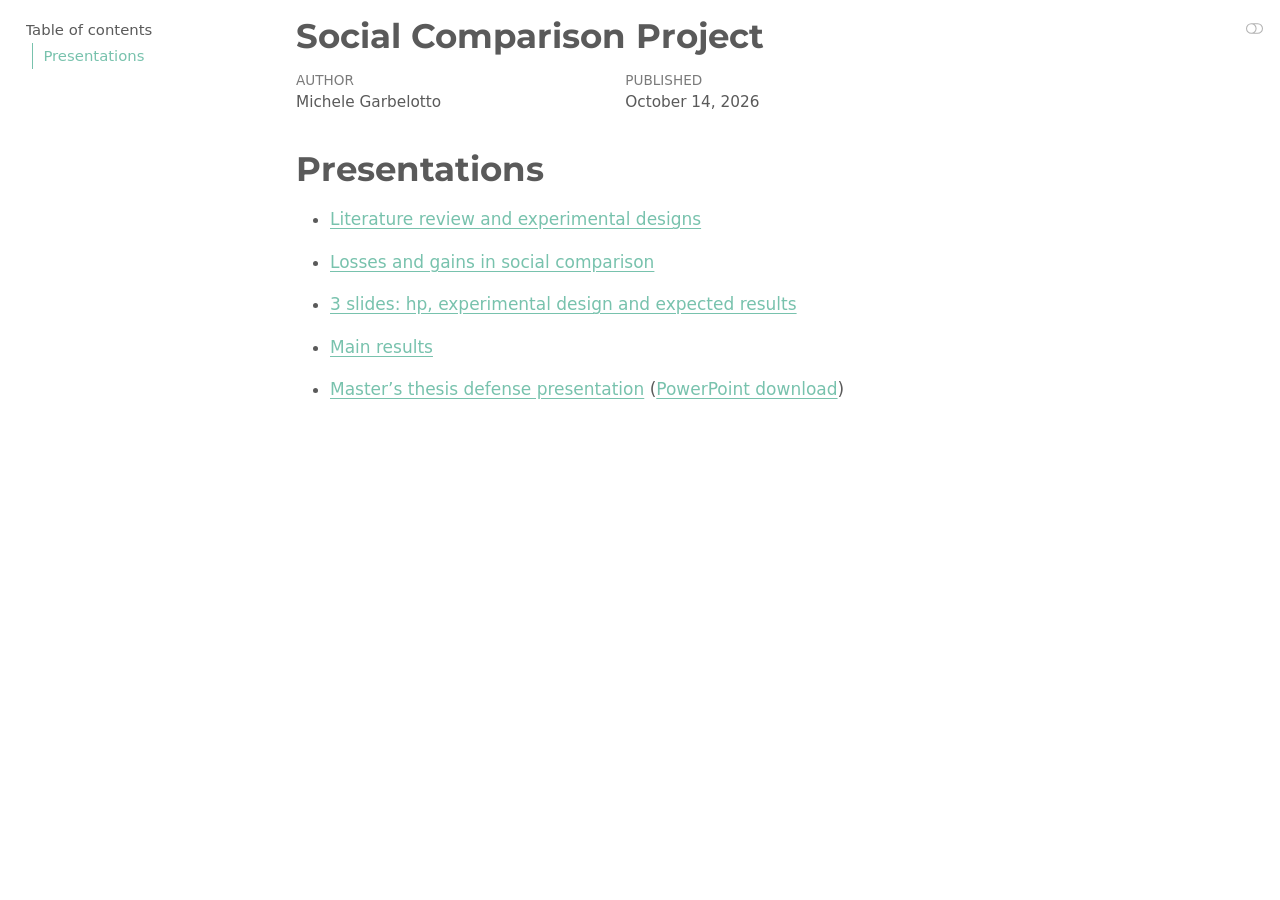
